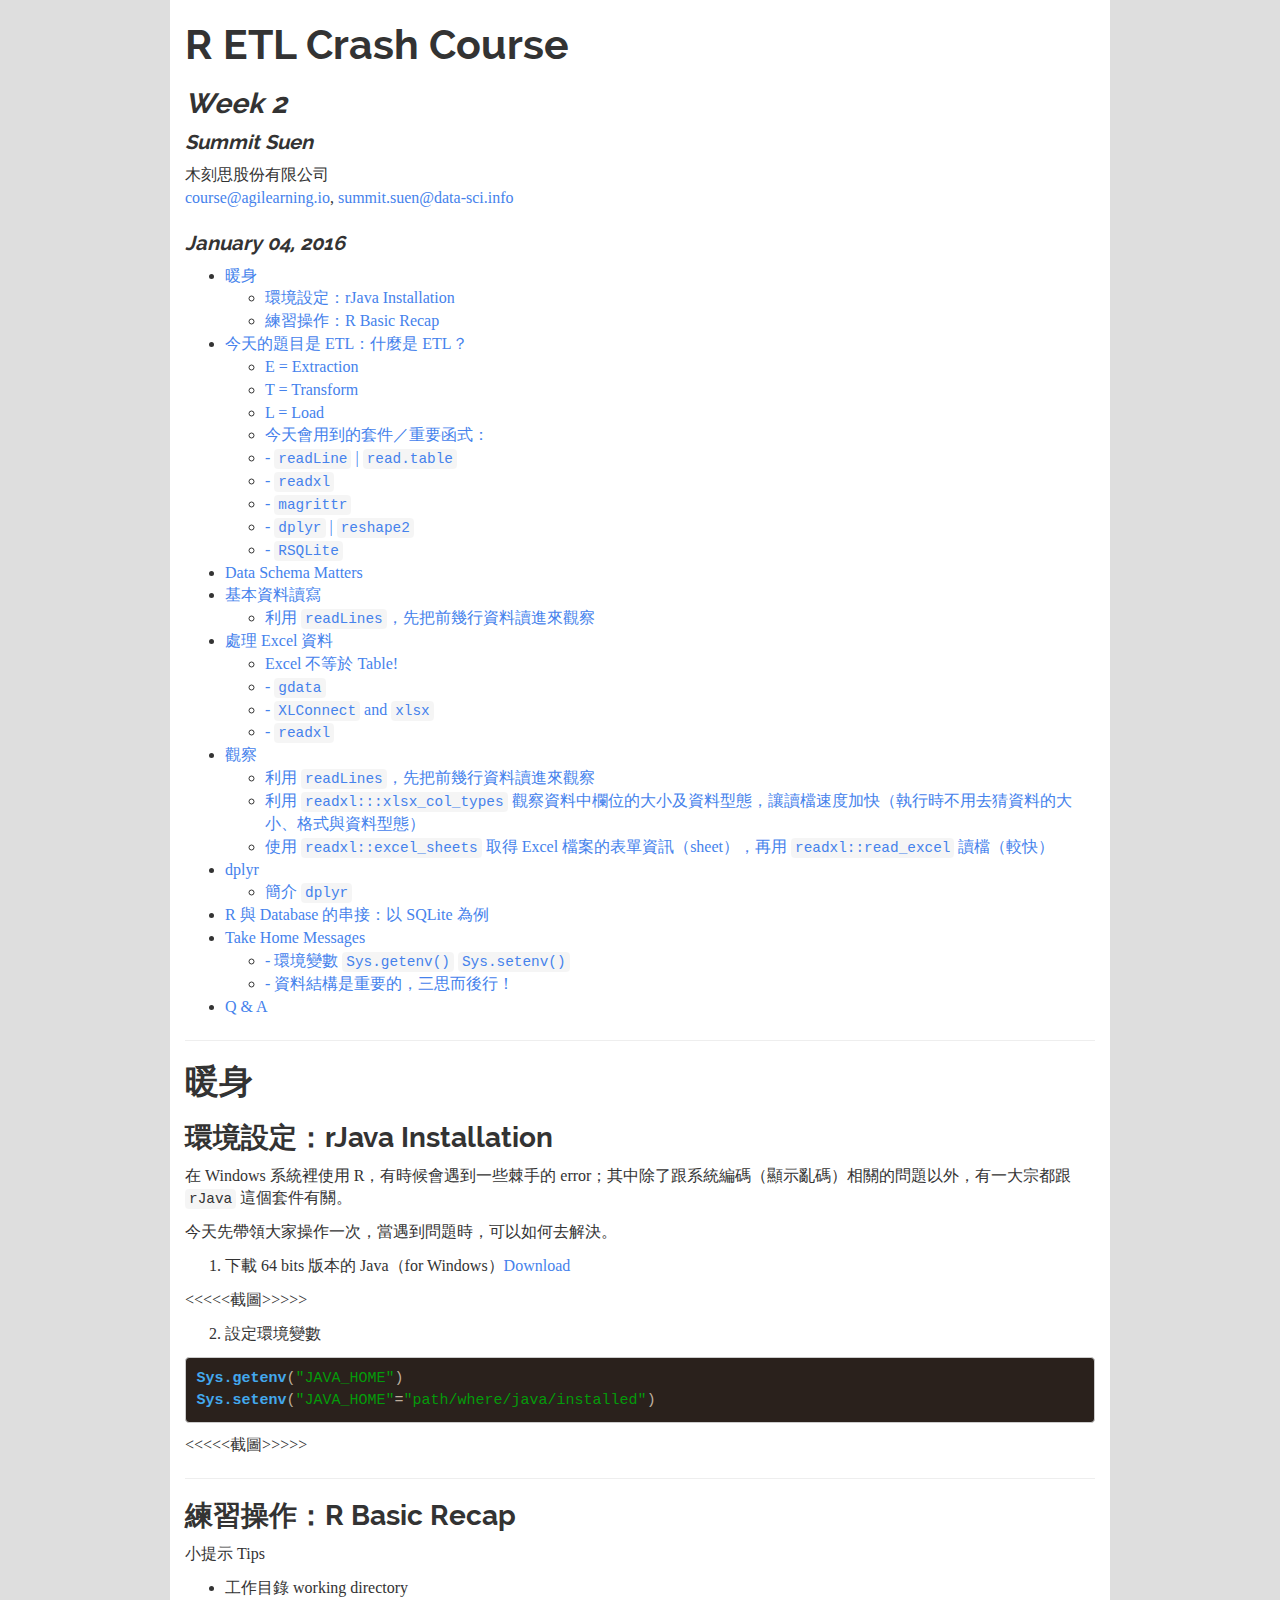
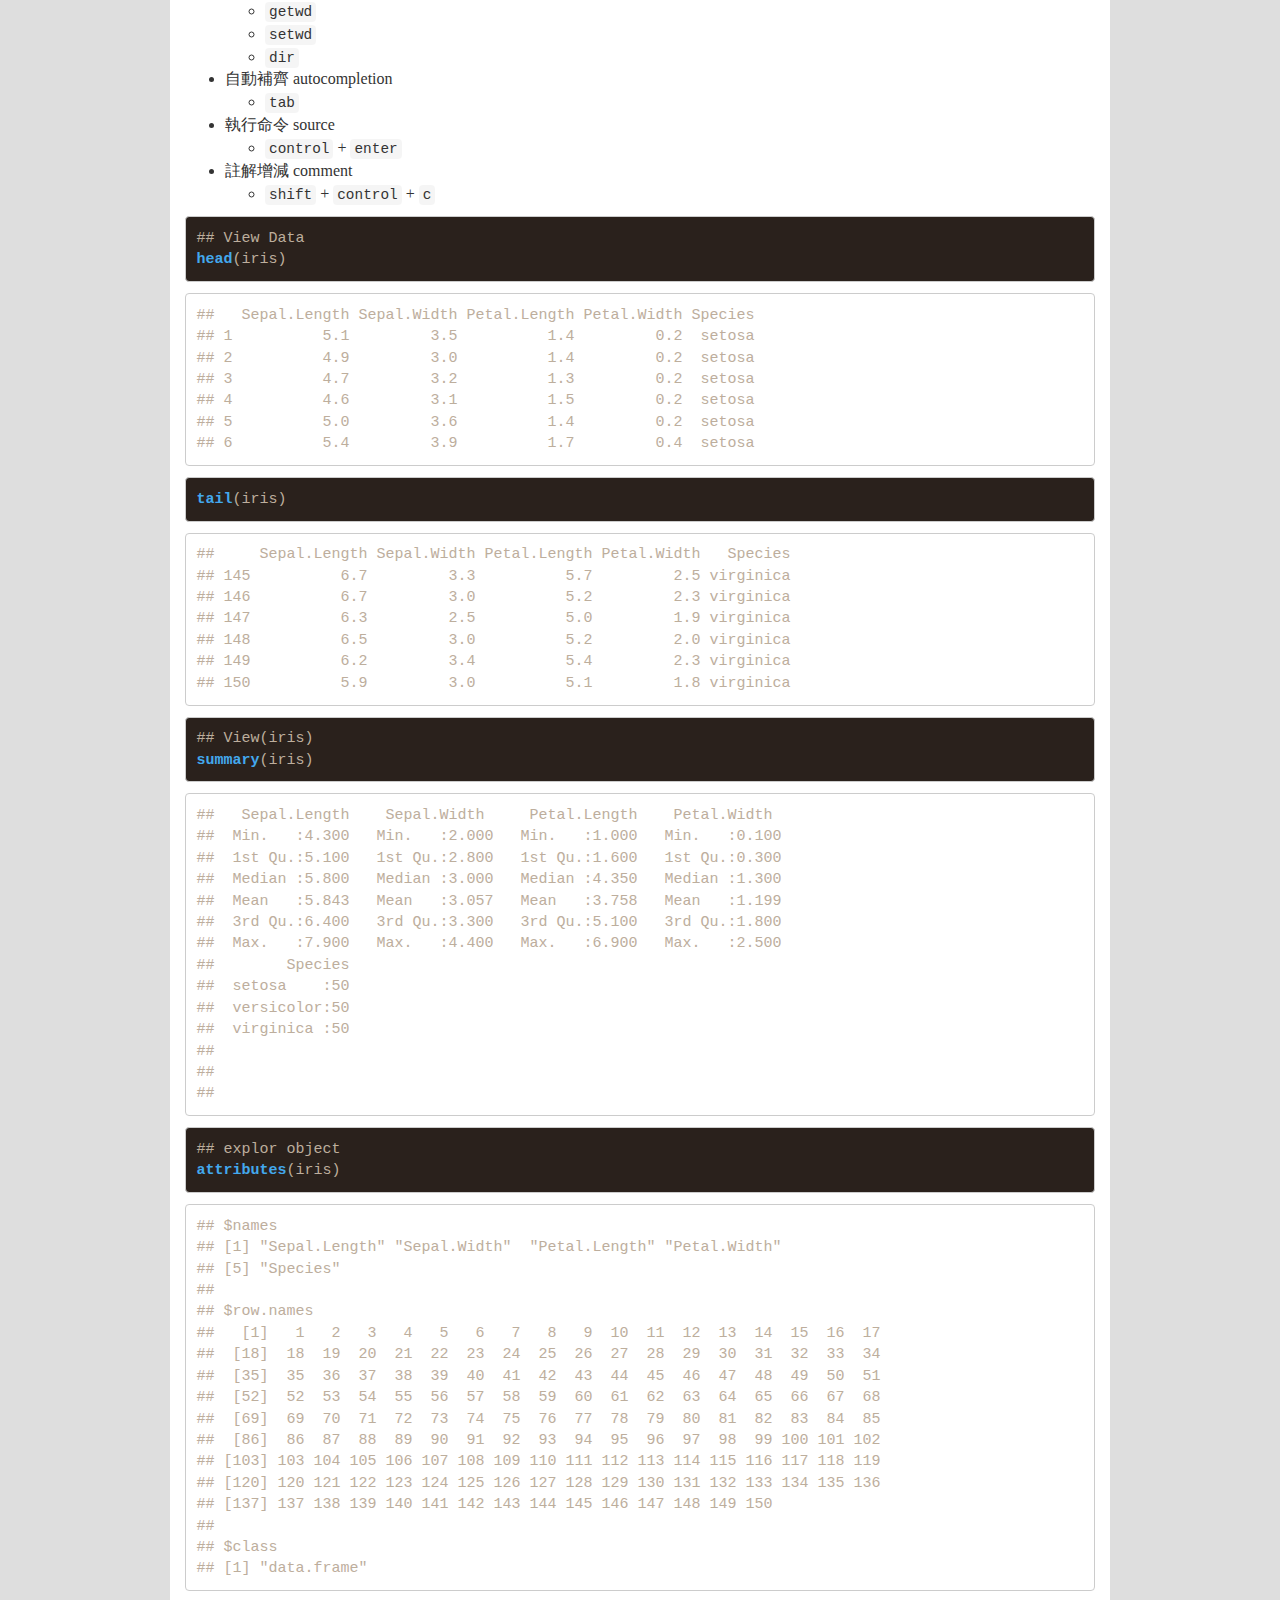
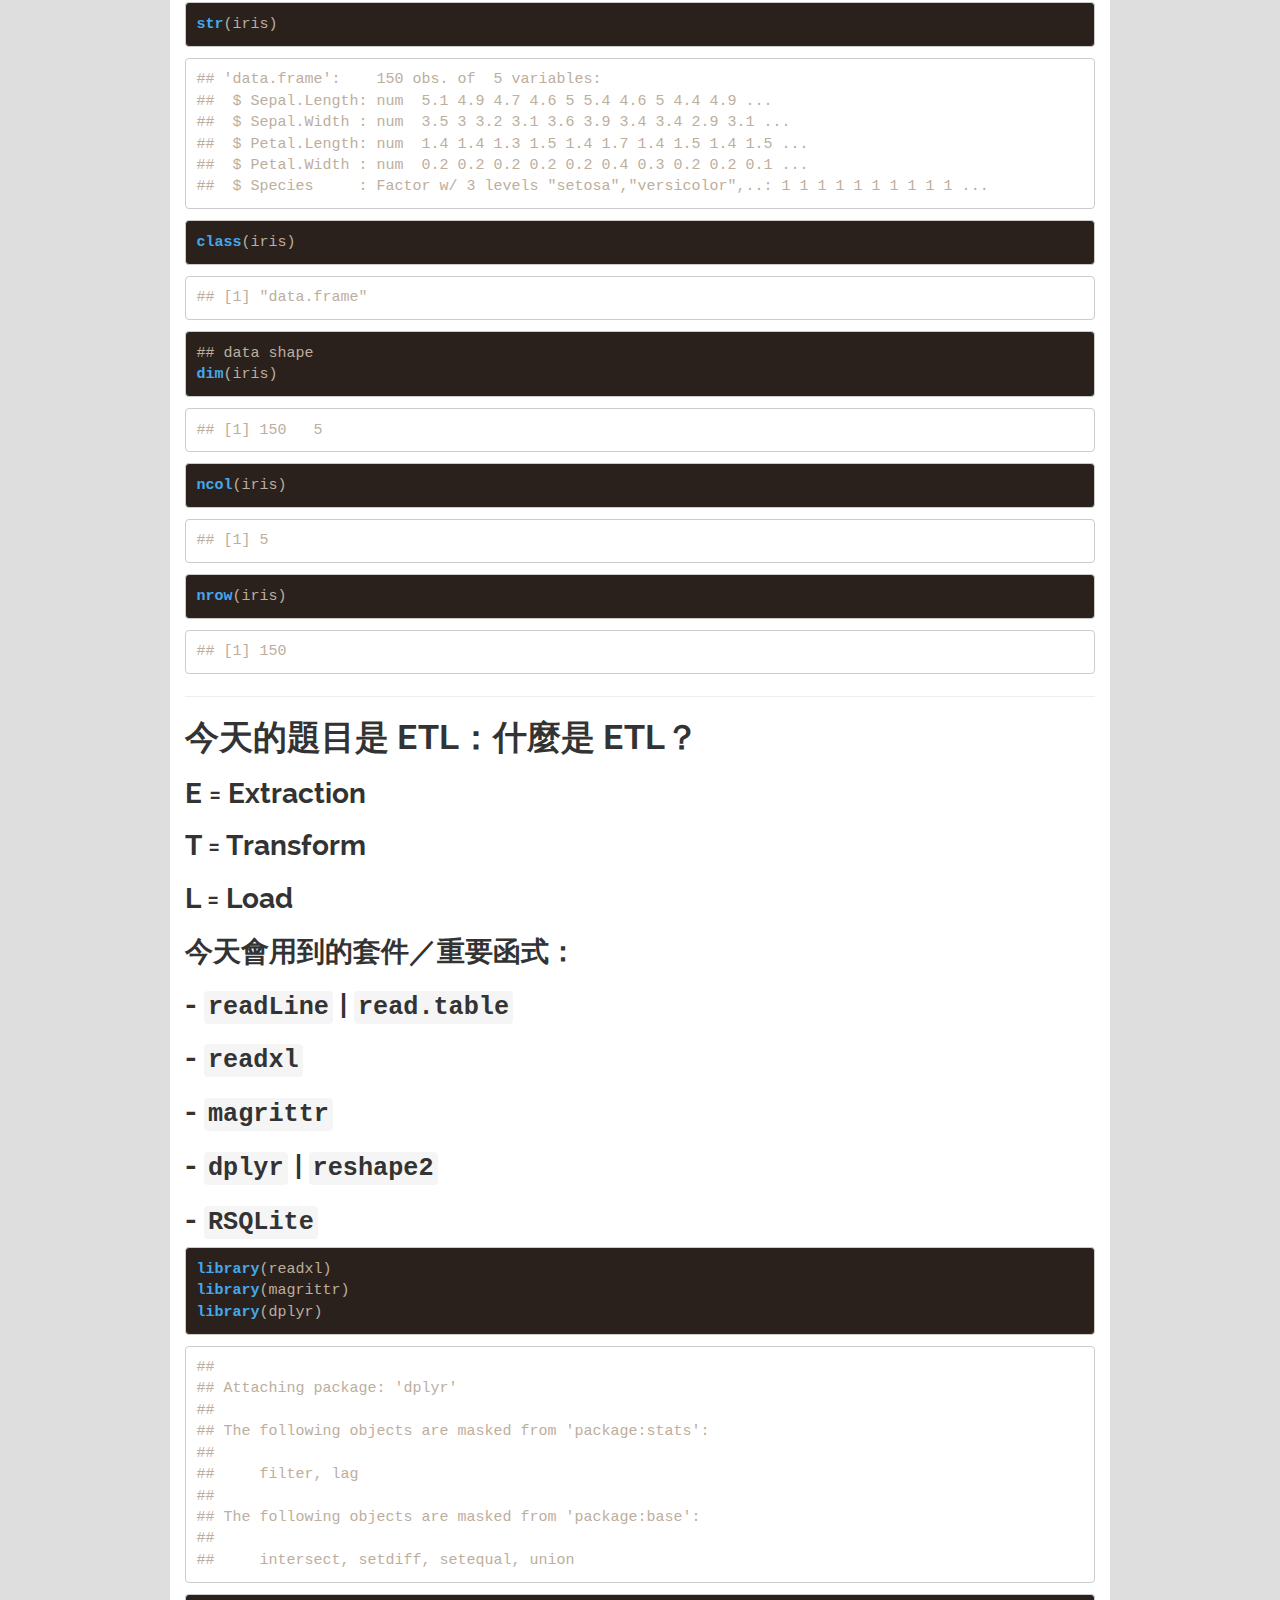
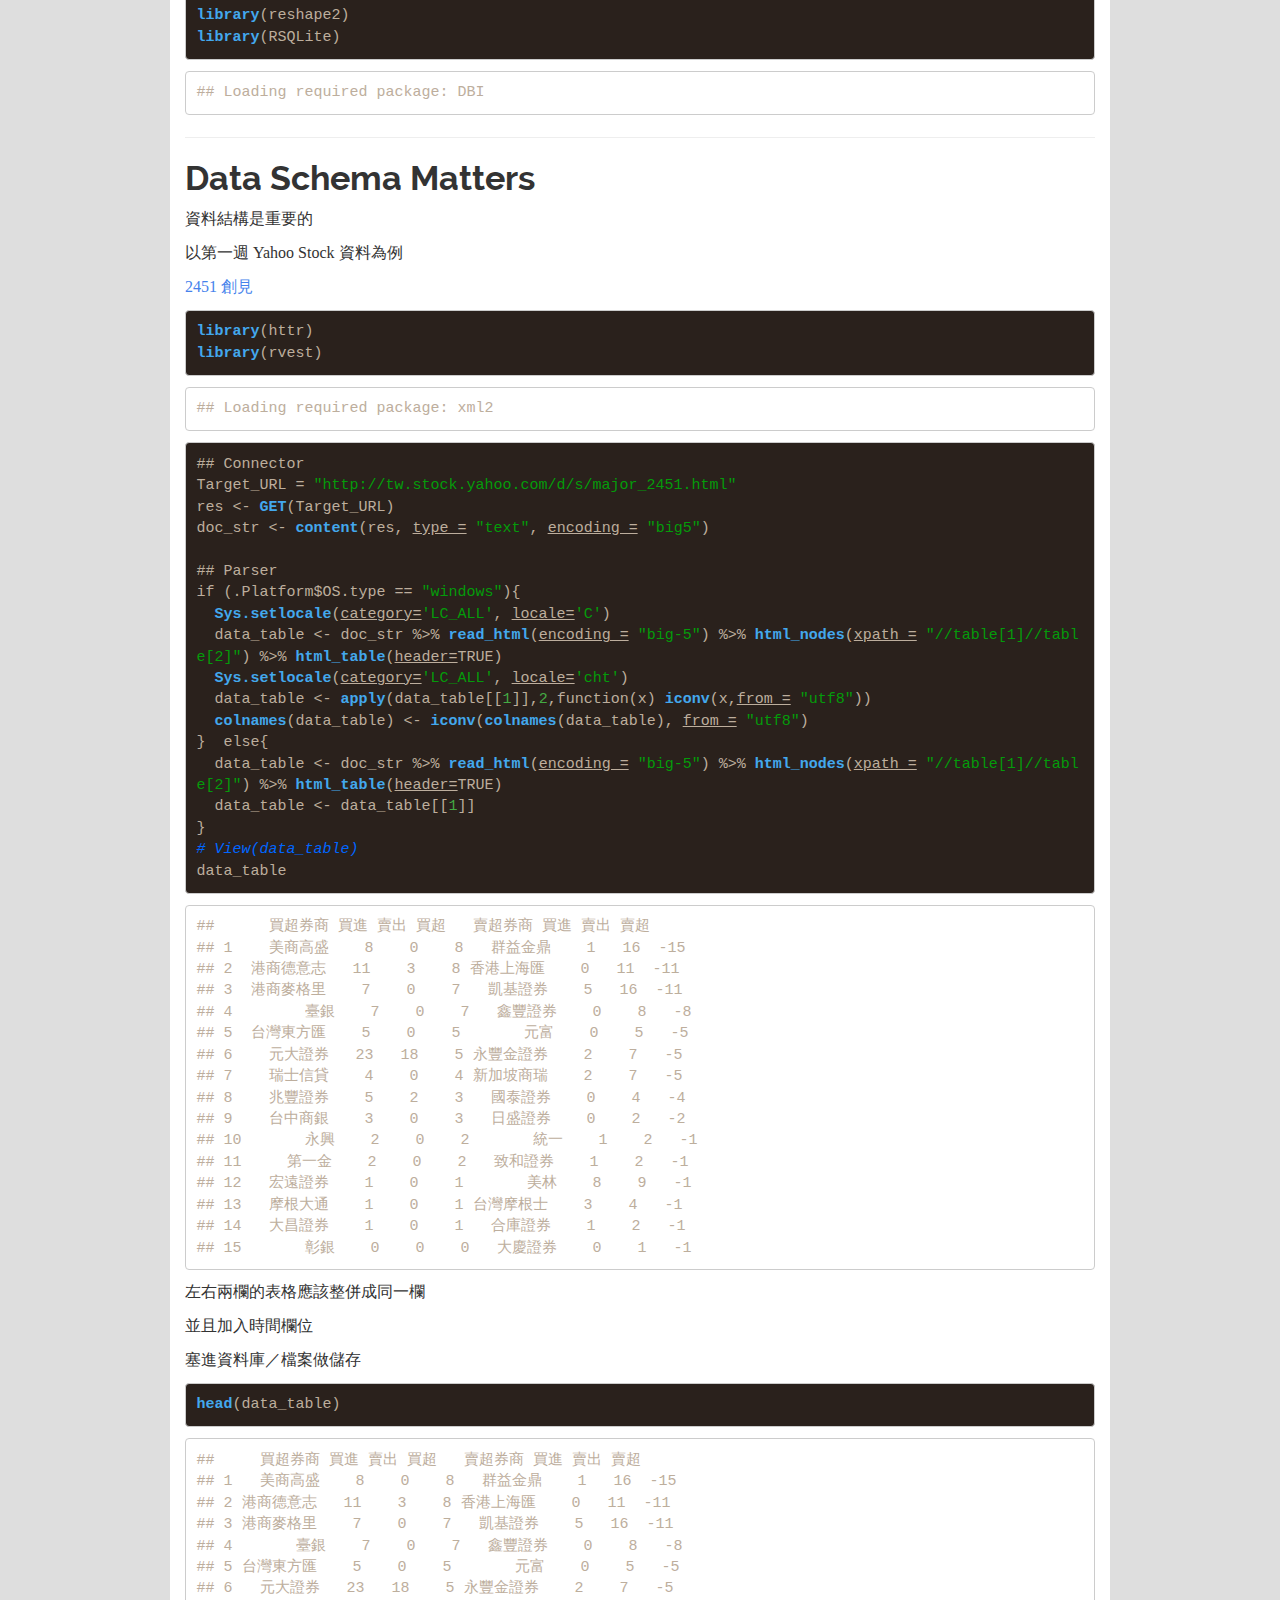
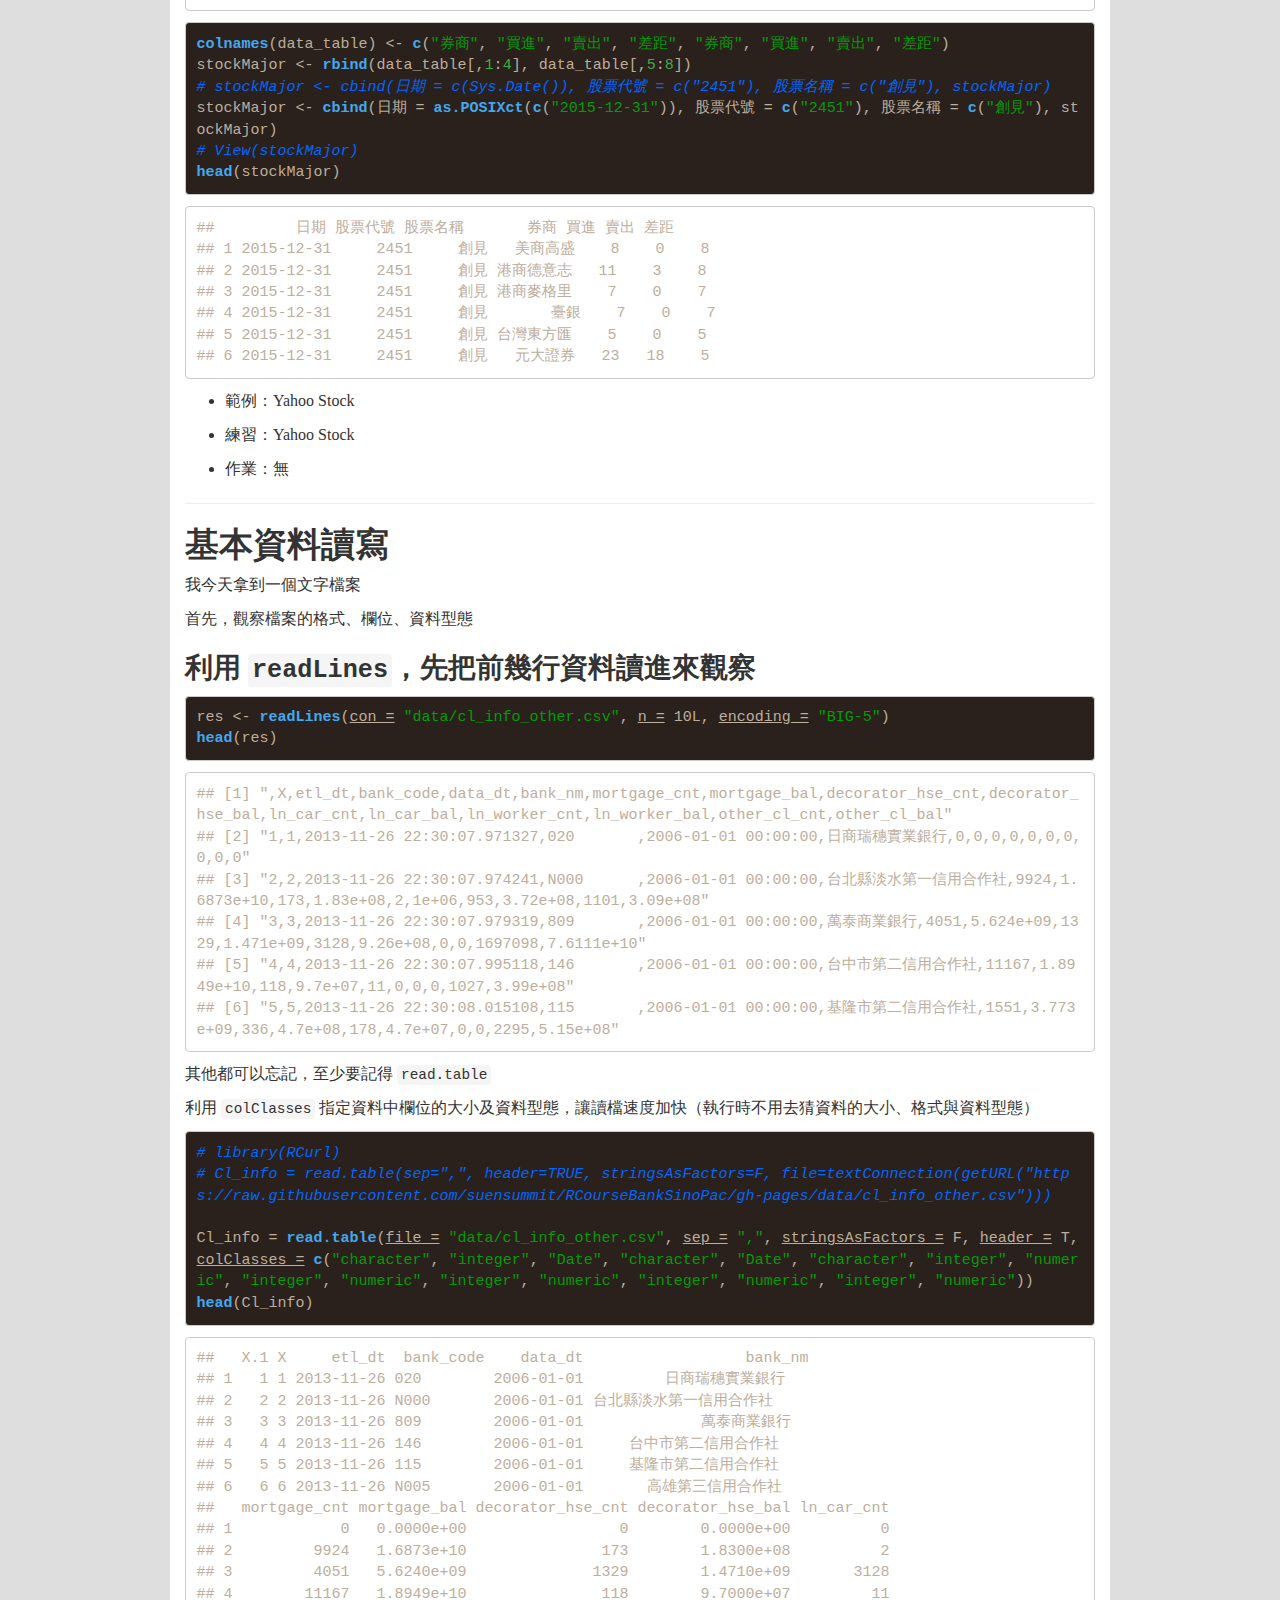
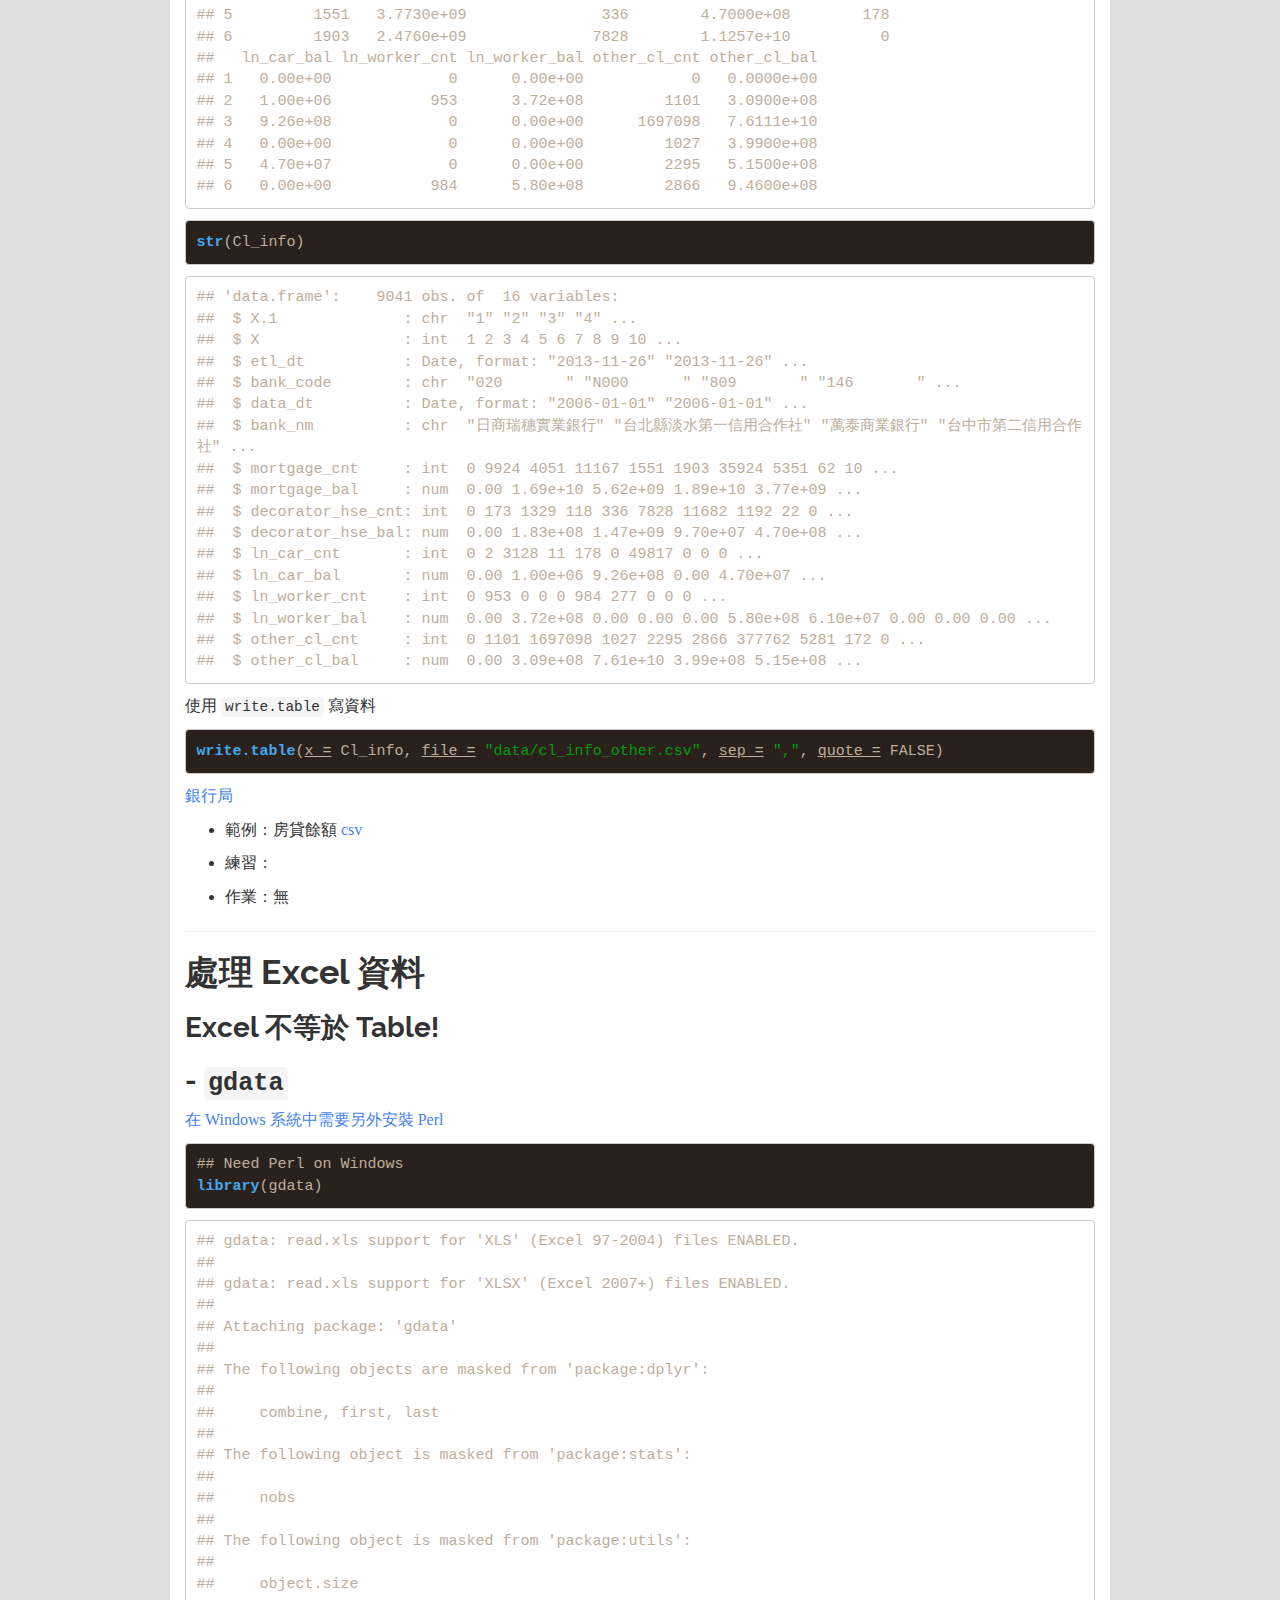
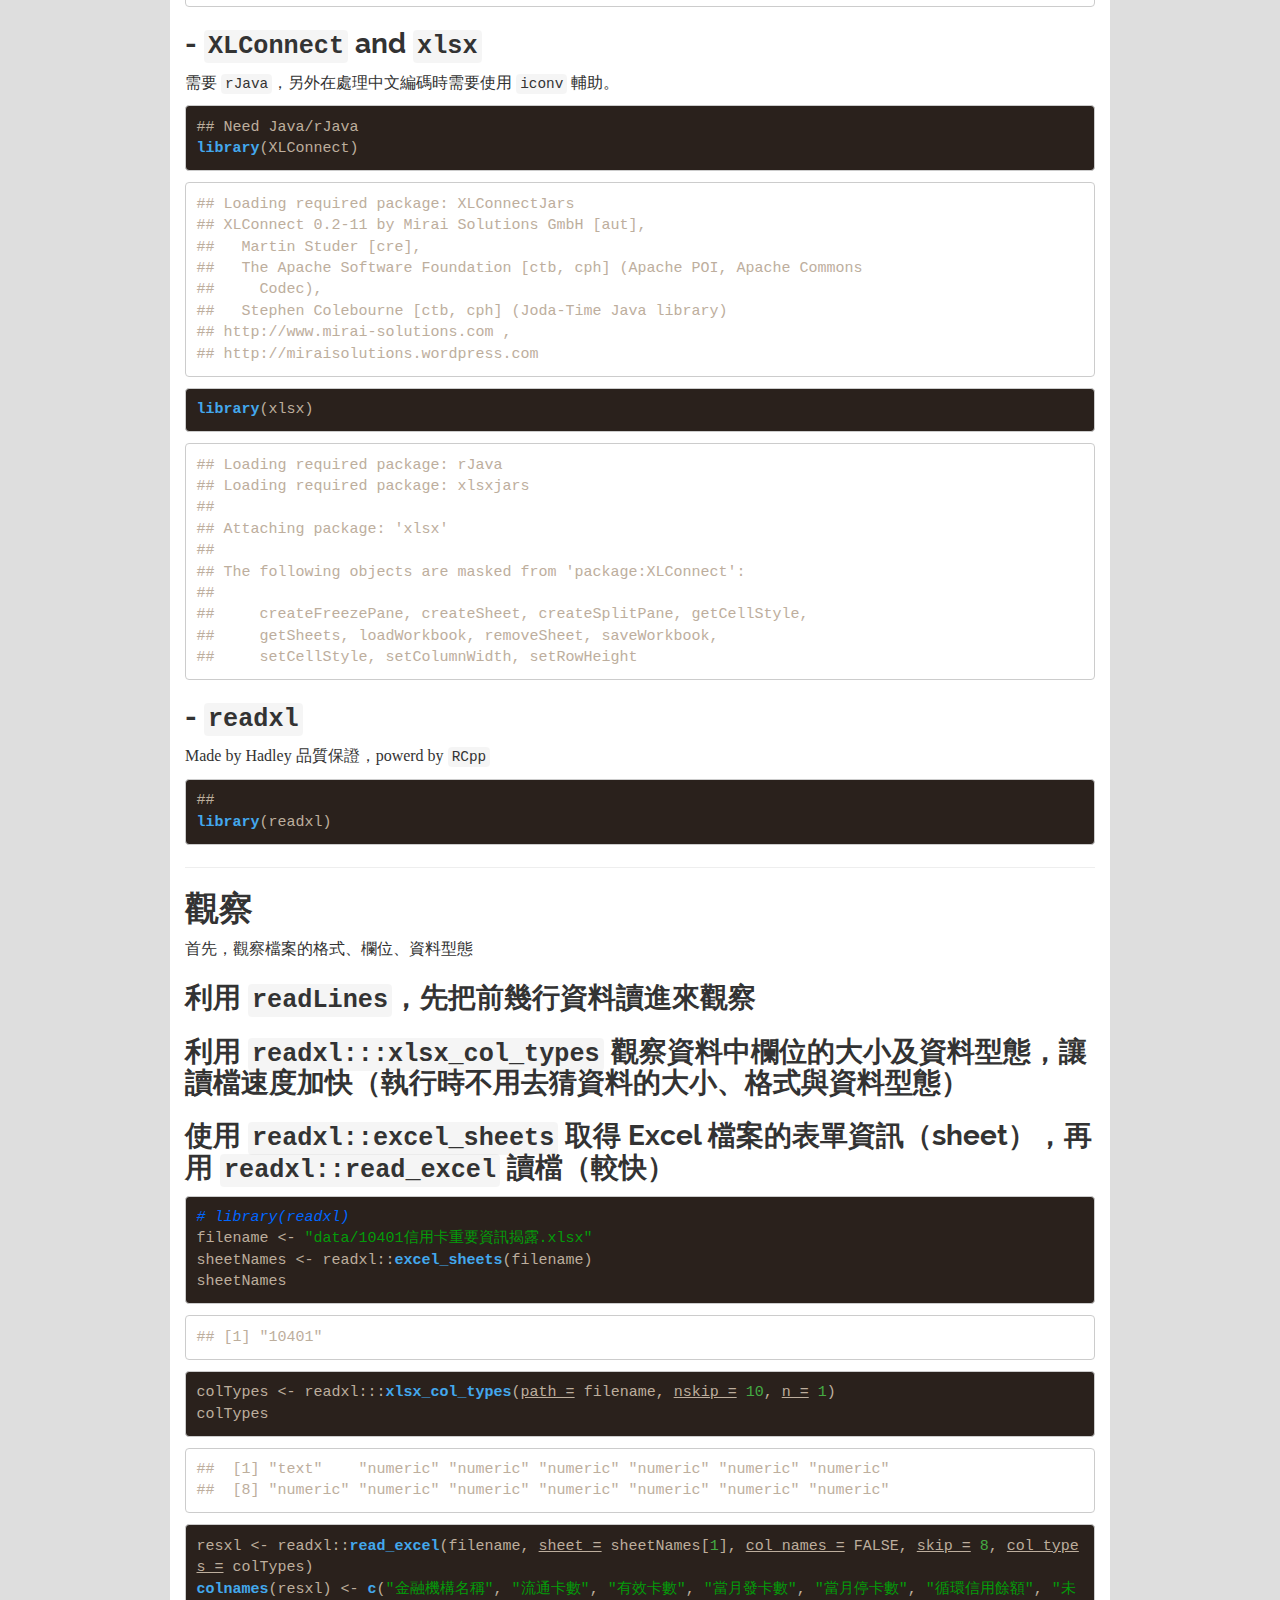
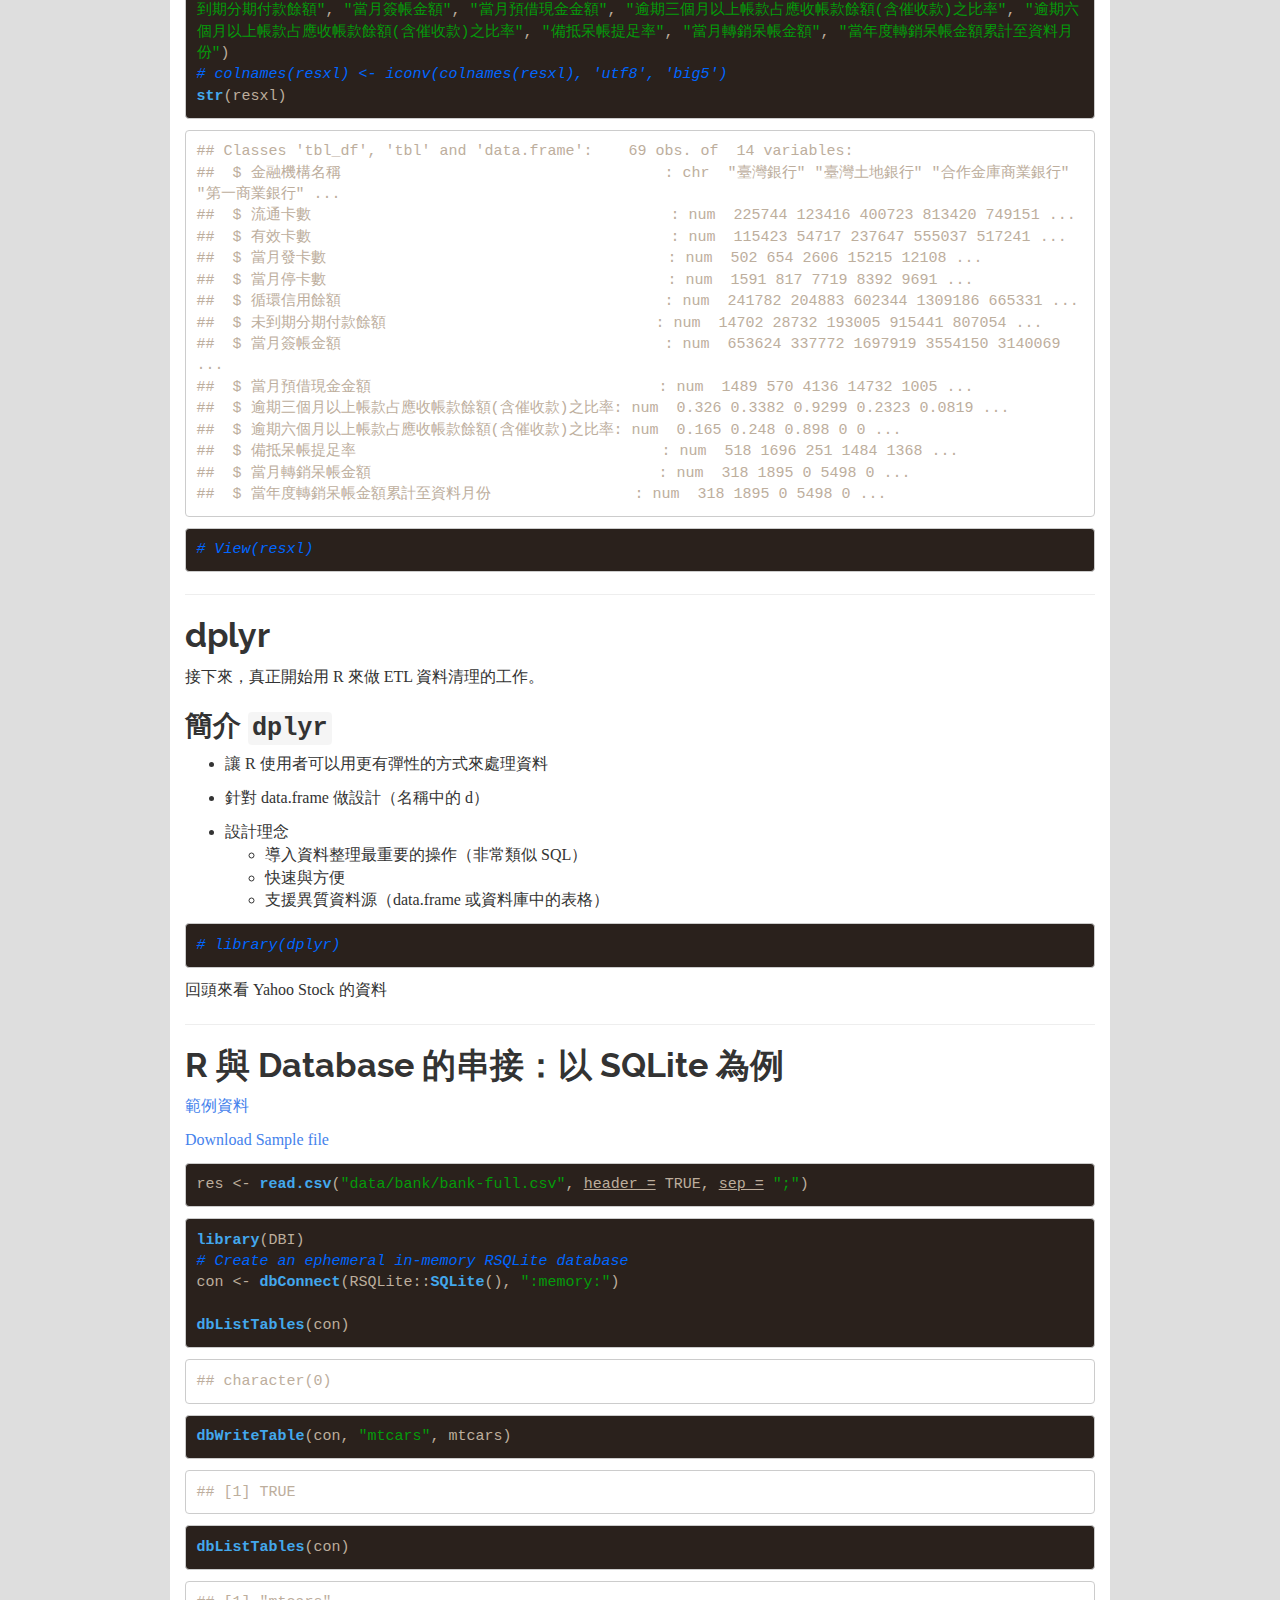
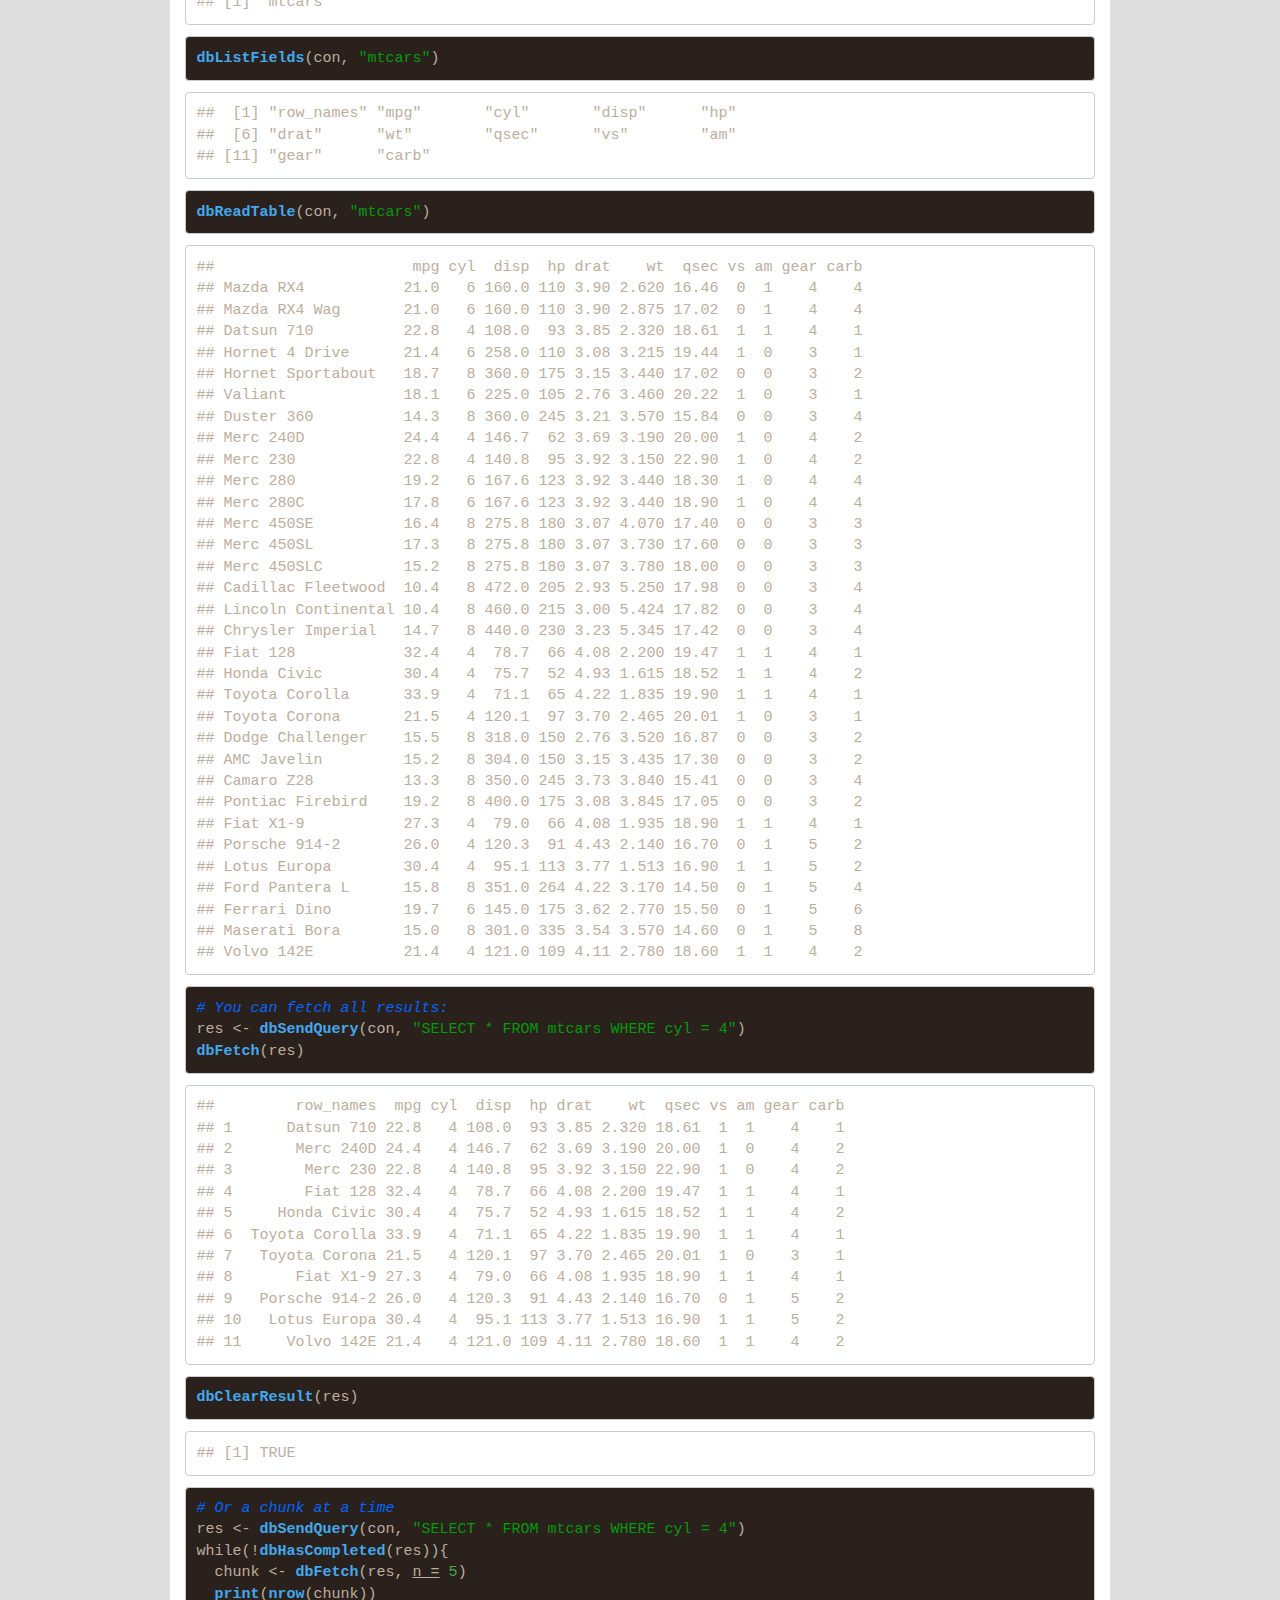
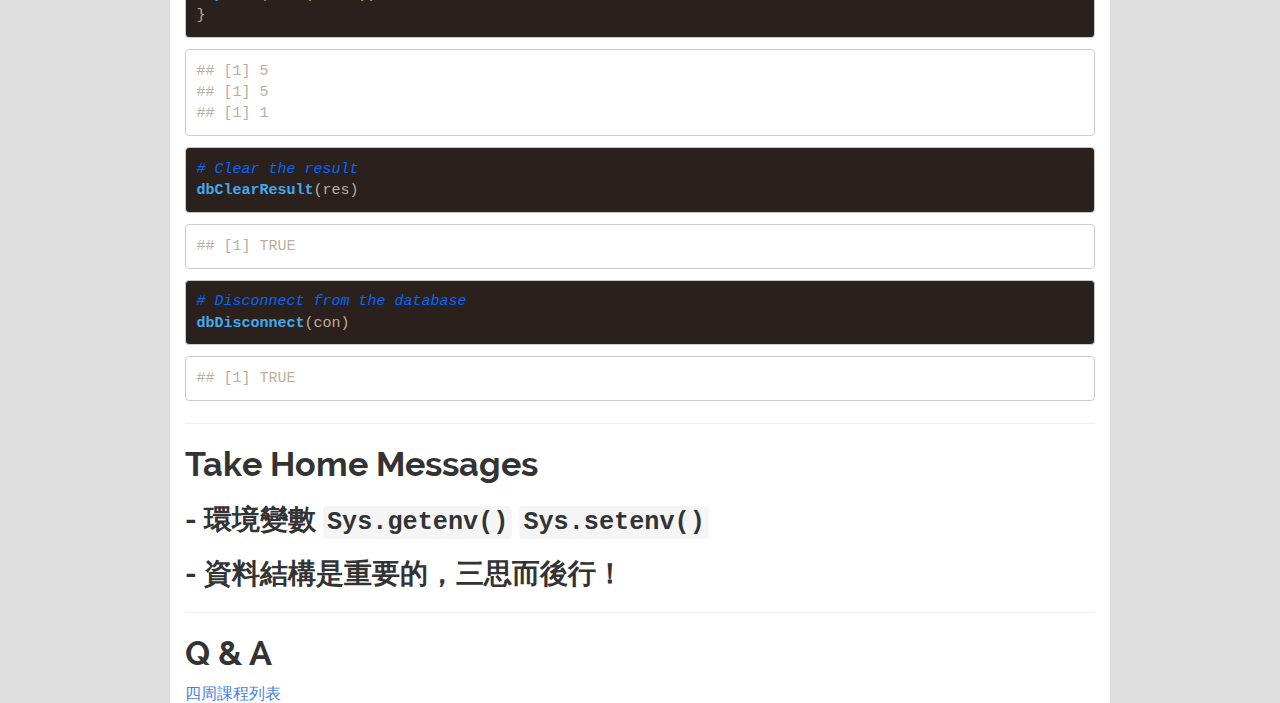
==== week2handouts.html @ 9054c1fc "add Yahoo Stock Example, close #6" ====
<!DOCTYPE html>

<html xmlns="http://www.w3.org/1999/xhtml">

<head>

<meta charset="utf-8">
<meta http-equiv="Content-Type" content="text/html; charset=utf-8" />
<meta name="generator" content="pandoc" />


<meta name="date" content="2016-01-04" />

<title>R ETL Crash Course</title>

<script src="data:application/x-javascript,%2F%2A%21%20jQuery%20v1%2E11%2E0%20%7C%20%28c%29%202005%2C%202014%20jQuery%20Foundation%2C%20Inc%2E%20%7C%20jquery%2Eorg%2Flicense%20%2A%2F%0A%21function%28a%2Cb%29%7B%22object%22%3D%3Dtypeof%20module%26%26%22object%22%3D%3Dtypeof%20module%2Eexports%3Fmodule%2Eexports%3Da%2Edocument%3Fb%28a%2C%210%29%3Afunction%28a%29%7Bif%28%21a%2Edocument%29throw%20new%20Error%28%22jQuery%20requires%20a%20window%20with%20a%20document%22%29%3Breturn%20b%28a%29%7D%3Ab%28a%29%7D%28%22undefined%22%21%3Dtypeof%20window%3Fwindow%3Athis%2Cfunction%28a%2Cb%29%7Bvar%20c%3D%5B%5D%2Cd%3Dc%2Eslice%2Ce%3Dc%2Econcat%2Cf%3Dc%2Epush%2Cg%3Dc%2EindexOf%2Ch%3D%7B%7D%2Ci%3Dh%2EtoString%2Cj%3Dh%2EhasOwnProperty%2Ck%3D%22%22%2Etrim%2Cl%3D%7B%7D%2Cm%3D%221%2E11%2E0%22%2Cn%3Dfunction%28a%2Cb%29%7Breturn%20new%20n%2Efn%2Einit%28a%2Cb%29%7D%2Co%3D%2F%5E%5B%5Cs%5CuFEFF%5CxA0%5D%2B%7C%5B%5Cs%5CuFEFF%5CxA0%5D%2B%24%2Fg%2Cp%3D%2F%5E%2Dms%2D%2F%2Cq%3D%2F%2D%28%5B%5Cda%2Dz%5D%29%2Fgi%2Cr%3Dfunction%28a%2Cb%29%7Breturn%20b%2EtoUpperCase%28%29%7D%3Bn%2Efn%3Dn%2Eprototype%3D%7Bjquery%3Am%2Cconstructor%3An%2Cselector%3A%22%22%2Clength%3A0%2CtoArray%3Afunction%28%29%7Breturn%20d%2Ecall%28this%29%7D%2Cget%3Afunction%28a%29%7Breturn%20null%21%3Da%3F0%3Ea%3Fthis%5Ba%2Bthis%2Elength%5D%3Athis%5Ba%5D%3Ad%2Ecall%28this%29%7D%2CpushStack%3Afunction%28a%29%7Bvar%20b%3Dn%2Emerge%28this%2Econstructor%28%29%2Ca%29%3Breturn%20b%2EprevObject%3Dthis%2Cb%2Econtext%3Dthis%2Econtext%2Cb%7D%2Ceach%3Afunction%28a%2Cb%29%7Breturn%20n%2Eeach%28this%2Ca%2Cb%29%7D%2Cmap%3Afunction%28a%29%7Breturn%20this%2EpushStack%28n%2Emap%28this%2Cfunction%28b%2Cc%29%7Breturn%20a%2Ecall%28b%2Cc%2Cb%29%7D%29%29%7D%2Cslice%3Afunction%28%29%7Breturn%20this%2EpushStack%28d%2Eapply%28this%2Carguments%29%29%7D%2Cfirst%3Afunction%28%29%7Breturn%20this%2Eeq%280%29%7D%2Clast%3Afunction%28%29%7Breturn%20this%2Eeq%28%2D1%29%7D%2Ceq%3Afunction%28a%29%7Bvar%20b%3Dthis%2Elength%2Cc%3D%2Ba%2B%280%3Ea%3Fb%3A0%29%3Breturn%20this%2EpushStack%28c%3E%3D0%26%26b%3Ec%3F%5Bthis%5Bc%5D%5D%3A%5B%5D%29%7D%2Cend%3Afunction%28%29%7Breturn%20this%2EprevObject%7C%7Cthis%2Econstructor%28null%29%7D%2Cpush%3Af%2Csort%3Ac%2Esort%2Csplice%3Ac%2Esplice%7D%2Cn%2Eextend%3Dn%2Efn%2Eextend%3Dfunction%28%29%7Bvar%20a%2Cb%2Cc%2Cd%2Ce%2Cf%2Cg%3Darguments%5B0%5D%7C%7C%7B%7D%2Ch%3D1%2Ci%3Darguments%2Elength%2Cj%3D%211%3Bfor%28%22boolean%22%3D%3Dtypeof%20g%26%26%28j%3Dg%2Cg%3Darguments%5Bh%5D%7C%7C%7B%7D%2Ch%2B%2B%29%2C%22object%22%3D%3Dtypeof%20g%7C%7Cn%2EisFunction%28g%29%7C%7C%28g%3D%7B%7D%29%2Ch%3D%3D%3Di%26%26%28g%3Dthis%2Ch%2D%2D%29%3Bi%3Eh%3Bh%2B%2B%29if%28null%21%3D%28e%3Darguments%5Bh%5D%29%29for%28d%20in%20e%29a%3Dg%5Bd%5D%2Cc%3De%5Bd%5D%2Cg%21%3D%3Dc%26%26%28j%26%26c%26%26%28n%2EisPlainObject%28c%29%7C%7C%28b%3Dn%2EisArray%28c%29%29%29%3F%28b%3F%28b%3D%211%2Cf%3Da%26%26n%2EisArray%28a%29%3Fa%3A%5B%5D%29%3Af%3Da%26%26n%2EisPlainObject%28a%29%3Fa%3A%7B%7D%2Cg%5Bd%5D%3Dn%2Eextend%28j%2Cf%2Cc%29%29%3Avoid%200%21%3D%3Dc%26%26%28g%5Bd%5D%3Dc%29%29%3Breturn%20g%7D%2Cn%2Eextend%28%7Bexpando%3A%22jQuery%22%2B%28m%2BMath%2Erandom%28%29%29%2Ereplace%28%2F%5CD%2Fg%2C%22%22%29%2CisReady%3A%210%2Cerror%3Afunction%28a%29%7Bthrow%20new%20Error%28a%29%7D%2Cnoop%3Afunction%28%29%7B%7D%2CisFunction%3Afunction%28a%29%7Breturn%22function%22%3D%3D%3Dn%2Etype%28a%29%7D%2CisArray%3AArray%2EisArray%7C%7Cfunction%28a%29%7Breturn%22array%22%3D%3D%3Dn%2Etype%28a%29%7D%2CisWindow%3Afunction%28a%29%7Breturn%20null%21%3Da%26%26a%3D%3Da%2Ewindow%7D%2CisNumeric%3Afunction%28a%29%7Breturn%20a%2DparseFloat%28a%29%3E%3D0%7D%2CisEmptyObject%3Afunction%28a%29%7Bvar%20b%3Bfor%28b%20in%20a%29return%211%3Breturn%210%7D%2CisPlainObject%3Afunction%28a%29%7Bvar%20b%3Bif%28%21a%7C%7C%22object%22%21%3D%3Dn%2Etype%28a%29%7C%7Ca%2EnodeType%7C%7Cn%2EisWindow%28a%29%29return%211%3Btry%7Bif%28a%2Econstructor%26%26%21j%2Ecall%28a%2C%22constructor%22%29%26%26%21j%2Ecall%28a%2Econstructor%2Eprototype%2C%22isPrototypeOf%22%29%29return%211%7Dcatch%28c%29%7Breturn%211%7Dif%28l%2EownLast%29for%28b%20in%20a%29return%20j%2Ecall%28a%2Cb%29%3Bfor%28b%20in%20a%29%3Breturn%20void%200%3D%3D%3Db%7C%7Cj%2Ecall%28a%2Cb%29%7D%2Ctype%3Afunction%28a%29%7Breturn%20null%3D%3Da%3Fa%2B%22%22%3A%22object%22%3D%3Dtypeof%20a%7C%7C%22function%22%3D%3Dtypeof%20a%3Fh%5Bi%2Ecall%28a%29%5D%7C%7C%22object%22%3Atypeof%20a%7D%2CglobalEval%3Afunction%28b%29%7Bb%26%26n%2Etrim%28b%29%26%26%28a%2EexecScript%7C%7Cfunction%28b%29%7Ba%2Eeval%2Ecall%28a%2Cb%29%7D%29%28b%29%7D%2CcamelCase%3Afunction%28a%29%7Breturn%20a%2Ereplace%28p%2C%22ms%2D%22%29%2Ereplace%28q%2Cr%29%7D%2CnodeName%3Afunction%28a%2Cb%29%7Breturn%20a%2EnodeName%26%26a%2EnodeName%2EtoLowerCase%28%29%3D%3D%3Db%2EtoLowerCase%28%29%7D%2Ceach%3Afunction%28a%2Cb%2Cc%29%7Bvar%20d%2Ce%3D0%2Cf%3Da%2Elength%2Cg%3Ds%28a%29%3Bif%28c%29%7Bif%28g%29%7Bfor%28%3Bf%3Ee%3Be%2B%2B%29if%28d%3Db%2Eapply%28a%5Be%5D%2Cc%29%2Cd%3D%3D%3D%211%29break%7Delse%20for%28e%20in%20a%29if%28d%3Db%2Eapply%28a%5Be%5D%2Cc%29%2Cd%3D%3D%3D%211%29break%7Delse%20if%28g%29%7Bfor%28%3Bf%3Ee%3Be%2B%2B%29if%28d%3Db%2Ecall%28a%5Be%5D%2Ce%2Ca%5Be%5D%29%2Cd%3D%3D%3D%211%29break%7Delse%20for%28e%20in%20a%29if%28d%3Db%2Ecall%28a%5Be%5D%2Ce%2Ca%5Be%5D%29%2Cd%3D%3D%3D%211%29break%3Breturn%20a%7D%2Ctrim%3Ak%26%26%21k%2Ecall%28%22%5Cufeff%5Cxa0%22%29%3Ffunction%28a%29%7Breturn%20null%3D%3Da%3F%22%22%3Ak%2Ecall%28a%29%7D%3Afunction%28a%29%7Breturn%20null%3D%3Da%3F%22%22%3A%28a%2B%22%22%29%2Ereplace%28o%2C%22%22%29%7D%2CmakeArray%3Afunction%28a%2Cb%29%7Bvar%20c%3Db%7C%7C%5B%5D%3Breturn%20null%21%3Da%26%26%28s%28Object%28a%29%29%3Fn%2Emerge%28c%2C%22string%22%3D%3Dtypeof%20a%3F%5Ba%5D%3Aa%29%3Af%2Ecall%28c%2Ca%29%29%2Cc%7D%2CinArray%3Afunction%28a%2Cb%2Cc%29%7Bvar%20d%3Bif%28b%29%7Bif%28g%29return%20g%2Ecall%28b%2Ca%2Cc%29%3Bfor%28d%3Db%2Elength%2Cc%3Dc%3F0%3Ec%3FMath%2Emax%280%2Cd%2Bc%29%3Ac%3A0%3Bd%3Ec%3Bc%2B%2B%29if%28c%20in%20b%26%26b%5Bc%5D%3D%3D%3Da%29return%20c%7Dreturn%2D1%7D%2Cmerge%3Afunction%28a%2Cb%29%7Bvar%20c%3D%2Bb%2Elength%2Cd%3D0%2Ce%3Da%2Elength%3Bwhile%28c%3Ed%29a%5Be%2B%2B%5D%3Db%5Bd%2B%2B%5D%3Bif%28c%21%3D%3Dc%29while%28void%200%21%3D%3Db%5Bd%5D%29a%5Be%2B%2B%5D%3Db%5Bd%2B%2B%5D%3Breturn%20a%2Elength%3De%2Ca%7D%2Cgrep%3Afunction%28a%2Cb%2Cc%29%7Bfor%28var%20d%2Ce%3D%5B%5D%2Cf%3D0%2Cg%3Da%2Elength%2Ch%3D%21c%3Bg%3Ef%3Bf%2B%2B%29d%3D%21b%28a%5Bf%5D%2Cf%29%2Cd%21%3D%3Dh%26%26e%2Epush%28a%5Bf%5D%29%3Breturn%20e%7D%2Cmap%3Afunction%28a%2Cb%2Cc%29%7Bvar%20d%2Cf%3D0%2Cg%3Da%2Elength%2Ch%3Ds%28a%29%2Ci%3D%5B%5D%3Bif%28h%29for%28%3Bg%3Ef%3Bf%2B%2B%29d%3Db%28a%5Bf%5D%2Cf%2Cc%29%2Cnull%21%3Dd%26%26i%2Epush%28d%29%3Belse%20for%28f%20in%20a%29d%3Db%28a%5Bf%5D%2Cf%2Cc%29%2Cnull%21%3Dd%26%26i%2Epush%28d%29%3Breturn%20e%2Eapply%28%5B%5D%2Ci%29%7D%2Cguid%3A1%2Cproxy%3Afunction%28a%2Cb%29%7Bvar%20c%2Ce%2Cf%3Breturn%22string%22%3D%3Dtypeof%20b%26%26%28f%3Da%5Bb%5D%2Cb%3Da%2Ca%3Df%29%2Cn%2EisFunction%28a%29%3F%28c%3Dd%2Ecall%28arguments%2C2%29%2Ce%3Dfunction%28%29%7Breturn%20a%2Eapply%28b%7C%7Cthis%2Cc%2Econcat%28d%2Ecall%28arguments%29%29%29%7D%2Ce%2Eguid%3Da%2Eguid%3Da%2Eguid%7C%7Cn%2Eguid%2B%2B%2Ce%29%3Avoid%200%7D%2Cnow%3Afunction%28%29%7Breturn%2Bnew%20Date%7D%2Csupport%3Al%7D%29%2Cn%2Eeach%28%22Boolean%20Number%20String%20Function%20Array%20Date%20RegExp%20Object%20Error%22%2Esplit%28%22%20%22%29%2Cfunction%28a%2Cb%29%7Bh%5B%22%5Bobject%20%22%2Bb%2B%22%5D%22%5D%3Db%2EtoLowerCase%28%29%7D%29%3Bfunction%20s%28a%29%7Bvar%20b%3Da%2Elength%2Cc%3Dn%2Etype%28a%29%3Breturn%22function%22%3D%3D%3Dc%7C%7Cn%2EisWindow%28a%29%3F%211%3A1%3D%3D%3Da%2EnodeType%26%26b%3F%210%3A%22array%22%3D%3D%3Dc%7C%7C0%3D%3D%3Db%7C%7C%22number%22%3D%3Dtypeof%20b%26%26b%3E0%26%26b%2D1%20in%20a%7Dvar%20t%3Dfunction%28a%29%7Bvar%20b%2Cc%2Cd%2Ce%2Cf%2Cg%2Ch%2Ci%2Cj%2Ck%2Cl%2Cm%2Cn%2Co%2Cp%2Cq%2Cr%2Cs%3D%22sizzle%22%2B%2Dnew%20Date%2Ct%3Da%2Edocument%2Cu%3D0%2Cv%3D0%2Cw%3Deb%28%29%2Cx%3Deb%28%29%2Cy%3Deb%28%29%2Cz%3Dfunction%28a%2Cb%29%7Breturn%20a%3D%3D%3Db%26%26%28j%3D%210%29%2C0%7D%2CA%3D%22undefined%22%2CB%3D1%3C%3C31%2CC%3D%7B%7D%2EhasOwnProperty%2CD%3D%5B%5D%2CE%3DD%2Epop%2CF%3DD%2Epush%2CG%3DD%2Epush%2CH%3DD%2Eslice%2CI%3DD%2EindexOf%7C%7Cfunction%28a%29%7Bfor%28var%20b%3D0%2Cc%3Dthis%2Elength%3Bc%3Eb%3Bb%2B%2B%29if%28this%5Bb%5D%3D%3D%3Da%29return%20b%3Breturn%2D1%7D%2CJ%3D%22checked%7Cselected%7Casync%7Cautofocus%7Cautoplay%7Ccontrols%7Cdefer%7Cdisabled%7Chidden%7Cismap%7Cloop%7Cmultiple%7Copen%7Creadonly%7Crequired%7Cscoped%22%2CK%3D%22%5B%5C%5Cx20%5C%5Ct%5C%5Cr%5C%5Cn%5C%5Cf%5D%22%2CL%3D%22%28%3F%3A%5C%5C%5C%5C%2E%7C%5B%5C%5Cw%2D%5D%7C%5B%5E%5C%5Cx00%2D%5C%5Cxa0%5D%29%2B%22%2CM%3DL%2Ereplace%28%22w%22%2C%22w%23%22%29%2CN%3D%22%5C%5C%5B%22%2BK%2B%22%2A%28%22%2BL%2B%22%29%22%2BK%2B%22%2A%28%3F%3A%28%5B%2A%5E%24%7C%21%7E%5D%3F%3D%29%22%2BK%2B%22%2A%28%3F%3A%28%5B%27%5C%22%5D%29%28%28%3F%3A%5C%5C%5C%5C%2E%7C%5B%5E%5C%5C%5C%5C%5D%29%2A%3F%29%5C%5C3%7C%28%22%2BM%2B%22%29%7C%29%7C%29%22%2BK%2B%22%2A%5C%5C%5D%22%2CO%3D%22%3A%28%22%2BL%2B%22%29%28%3F%3A%5C%5C%28%28%28%5B%27%5C%22%5D%29%28%28%3F%3A%5C%5C%5C%5C%2E%7C%5B%5E%5C%5C%5C%5C%5D%29%2A%3F%29%5C%5C3%7C%28%28%3F%3A%5C%5C%5C%5C%2E%7C%5B%5E%5C%5C%5C%5C%28%29%5B%5C%5C%5D%5D%7C%22%2BN%2Ereplace%283%2C8%29%2B%22%29%2A%29%7C%2E%2A%29%5C%5C%29%7C%29%22%2CP%3Dnew%20RegExp%28%22%5E%22%2BK%2B%22%2B%7C%28%28%3F%3A%5E%7C%5B%5E%5C%5C%5C%5C%5D%29%28%3F%3A%5C%5C%5C%5C%2E%29%2A%29%22%2BK%2B%22%2B%24%22%2C%22g%22%29%2CQ%3Dnew%20RegExp%28%22%5E%22%2BK%2B%22%2A%2C%22%2BK%2B%22%2A%22%29%2CR%3Dnew%20RegExp%28%22%5E%22%2BK%2B%22%2A%28%5B%3E%2B%7E%5D%7C%22%2BK%2B%22%29%22%2BK%2B%22%2A%22%29%2CS%3Dnew%20RegExp%28%22%3D%22%2BK%2B%22%2A%28%5B%5E%5C%5C%5D%27%5C%22%5D%2A%3F%29%22%2BK%2B%22%2A%5C%5C%5D%22%2C%22g%22%29%2CT%3Dnew%20RegExp%28O%29%2CU%3Dnew%20RegExp%28%22%5E%22%2BM%2B%22%24%22%29%2CV%3D%7BID%3Anew%20RegExp%28%22%5E%23%28%22%2BL%2B%22%29%22%29%2CCLASS%3Anew%20RegExp%28%22%5E%5C%5C%2E%28%22%2BL%2B%22%29%22%29%2CTAG%3Anew%20RegExp%28%22%5E%28%22%2BL%2Ereplace%28%22w%22%2C%22w%2A%22%29%2B%22%29%22%29%2CATTR%3Anew%20RegExp%28%22%5E%22%2BN%29%2CPSEUDO%3Anew%20RegExp%28%22%5E%22%2BO%29%2CCHILD%3Anew%20RegExp%28%22%5E%3A%28only%7Cfirst%7Clast%7Cnth%7Cnth%2Dlast%29%2D%28child%7Cof%2Dtype%29%28%3F%3A%5C%5C%28%22%2BK%2B%22%2A%28even%7Codd%7C%28%28%5B%2B%2D%5D%7C%29%28%5C%5Cd%2A%29n%7C%29%22%2BK%2B%22%2A%28%3F%3A%28%5B%2B%2D%5D%7C%29%22%2BK%2B%22%2A%28%5C%5Cd%2B%29%7C%29%29%22%2BK%2B%22%2A%5C%5C%29%7C%29%22%2C%22i%22%29%2Cbool%3Anew%20RegExp%28%22%5E%28%3F%3A%22%2BJ%2B%22%29%24%22%2C%22i%22%29%2CneedsContext%3Anew%20RegExp%28%22%5E%22%2BK%2B%22%2A%5B%3E%2B%7E%5D%7C%3A%28even%7Codd%7Ceq%7Cgt%7Clt%7Cnth%7Cfirst%7Clast%29%28%3F%3A%5C%5C%28%22%2BK%2B%22%2A%28%28%3F%3A%2D%5C%5Cd%29%3F%5C%5Cd%2A%29%22%2BK%2B%22%2A%5C%5C%29%7C%29%28%3F%3D%5B%5E%2D%5D%7C%24%29%22%2C%22i%22%29%7D%2CW%3D%2F%5E%28%3F%3Ainput%7Cselect%7Ctextarea%7Cbutton%29%24%2Fi%2CX%3D%2F%5Eh%5Cd%24%2Fi%2CY%3D%2F%5E%5B%5E%7B%5D%2B%5C%7B%5Cs%2A%5C%5Bnative%20%5Cw%2F%2CZ%3D%2F%5E%28%3F%3A%23%28%5B%5Cw%2D%5D%2B%29%7C%28%5Cw%2B%29%7C%5C%2E%28%5B%5Cw%2D%5D%2B%29%29%24%2F%2C%24%3D%2F%5B%2B%7E%5D%2F%2C%5F%3D%2F%27%7C%5C%5C%2Fg%2Cab%3Dnew%20RegExp%28%22%5C%5C%5C%5C%28%5B%5C%5Cda%2Df%5D%7B1%2C6%7D%22%2BK%2B%22%3F%7C%28%22%2BK%2B%22%29%7C%2E%29%22%2C%22ig%22%29%2Cbb%3Dfunction%28a%2Cb%2Cc%29%7Bvar%20d%3D%220x%22%2Bb%2D65536%3Breturn%20d%21%3D%3Dd%7C%7Cc%3Fb%3A0%3Ed%3FString%2EfromCharCode%28d%2B65536%29%3AString%2EfromCharCode%28d%3E%3E10%7C55296%2C1023%26d%7C56320%29%7D%3Btry%7BG%2Eapply%28D%3DH%2Ecall%28t%2EchildNodes%29%2Ct%2EchildNodes%29%2CD%5Bt%2EchildNodes%2Elength%5D%2EnodeType%7Dcatch%28cb%29%7BG%3D%7Bapply%3AD%2Elength%3Ffunction%28a%2Cb%29%7BF%2Eapply%28a%2CH%2Ecall%28b%29%29%7D%3Afunction%28a%2Cb%29%7Bvar%20c%3Da%2Elength%2Cd%3D0%3Bwhile%28a%5Bc%2B%2B%5D%3Db%5Bd%2B%2B%5D%29%3Ba%2Elength%3Dc%2D1%7D%7D%7Dfunction%20db%28a%2Cb%2Cd%2Ce%29%7Bvar%20f%2Cg%2Ch%2Ci%2Cj%2Cm%2Cp%2Cq%2Cu%2Cv%3Bif%28%28b%3Fb%2EownerDocument%7C%7Cb%3At%29%21%3D%3Dl%26%26k%28b%29%2Cb%3Db%7C%7Cl%2Cd%3Dd%7C%7C%5B%5D%2C%21a%7C%7C%22string%22%21%3Dtypeof%20a%29return%20d%3Bif%281%21%3D%3D%28i%3Db%2EnodeType%29%26%269%21%3D%3Di%29return%5B%5D%3Bif%28n%26%26%21e%29%7Bif%28f%3DZ%2Eexec%28a%29%29if%28h%3Df%5B1%5D%29%7Bif%289%3D%3D%3Di%29%7Bif%28g%3Db%2EgetElementById%28h%29%2C%21g%7C%7C%21g%2EparentNode%29return%20d%3Bif%28g%2Eid%3D%3D%3Dh%29return%20d%2Epush%28g%29%2Cd%7Delse%20if%28b%2EownerDocument%26%26%28g%3Db%2EownerDocument%2EgetElementById%28h%29%29%26%26r%28b%2Cg%29%26%26g%2Eid%3D%3D%3Dh%29return%20d%2Epush%28g%29%2Cd%7Delse%7Bif%28f%5B2%5D%29return%20G%2Eapply%28d%2Cb%2EgetElementsByTagName%28a%29%29%2Cd%3Bif%28%28h%3Df%5B3%5D%29%26%26c%2EgetElementsByClassName%26%26b%2EgetElementsByClassName%29return%20G%2Eapply%28d%2Cb%2EgetElementsByClassName%28h%29%29%2Cd%7Dif%28c%2Eqsa%26%26%28%21o%7C%7C%21o%2Etest%28a%29%29%29%7Bif%28q%3Dp%3Ds%2Cu%3Db%2Cv%3D9%3D%3D%3Di%26%26a%2C1%3D%3D%3Di%26%26%22object%22%21%3D%3Db%2EnodeName%2EtoLowerCase%28%29%29%7Bm%3Dob%28a%29%2C%28p%3Db%2EgetAttribute%28%22id%22%29%29%3Fq%3Dp%2Ereplace%28%5F%2C%22%5C%5C%24%26%22%29%3Ab%2EsetAttribute%28%22id%22%2Cq%29%2Cq%3D%22%5Bid%3D%27%22%2Bq%2B%22%27%5D%20%22%2Cj%3Dm%2Elength%3Bwhile%28j%2D%2D%29m%5Bj%5D%3Dq%2Bpb%28m%5Bj%5D%29%3Bu%3D%24%2Etest%28a%29%26%26mb%28b%2EparentNode%29%7C%7Cb%2Cv%3Dm%2Ejoin%28%22%2C%22%29%7Dif%28v%29try%7Breturn%20G%2Eapply%28d%2Cu%2EquerySelectorAll%28v%29%29%2Cd%7Dcatch%28w%29%7B%7Dfinally%7Bp%7C%7Cb%2EremoveAttribute%28%22id%22%29%7D%7D%7Dreturn%20xb%28a%2Ereplace%28P%2C%22%241%22%29%2Cb%2Cd%2Ce%29%7Dfunction%20eb%28%29%7Bvar%20a%3D%5B%5D%3Bfunction%20b%28c%2Ce%29%7Breturn%20a%2Epush%28c%2B%22%20%22%29%3Ed%2EcacheLength%26%26delete%20b%5Ba%2Eshift%28%29%5D%2Cb%5Bc%2B%22%20%22%5D%3De%7Dreturn%20b%7Dfunction%20fb%28a%29%7Breturn%20a%5Bs%5D%3D%210%2Ca%7Dfunction%20gb%28a%29%7Bvar%20b%3Dl%2EcreateElement%28%22div%22%29%3Btry%7Breturn%21%21a%28b%29%7Dcatch%28c%29%7Breturn%211%7Dfinally%7Bb%2EparentNode%26%26b%2EparentNode%2EremoveChild%28b%29%2Cb%3Dnull%7D%7Dfunction%20hb%28a%2Cb%29%7Bvar%20c%3Da%2Esplit%28%22%7C%22%29%2Ce%3Da%2Elength%3Bwhile%28e%2D%2D%29d%2EattrHandle%5Bc%5Be%5D%5D%3Db%7Dfunction%20ib%28a%2Cb%29%7Bvar%20c%3Db%26%26a%2Cd%3Dc%26%261%3D%3D%3Da%2EnodeType%26%261%3D%3D%3Db%2EnodeType%26%26%28%7Eb%2EsourceIndex%7C%7CB%29%2D%28%7Ea%2EsourceIndex%7C%7CB%29%3Bif%28d%29return%20d%3Bif%28c%29while%28c%3Dc%2EnextSibling%29if%28c%3D%3D%3Db%29return%2D1%3Breturn%20a%3F1%3A%2D1%7Dfunction%20jb%28a%29%7Breturn%20function%28b%29%7Bvar%20c%3Db%2EnodeName%2EtoLowerCase%28%29%3Breturn%22input%22%3D%3D%3Dc%26%26b%2Etype%3D%3D%3Da%7D%7Dfunction%20kb%28a%29%7Breturn%20function%28b%29%7Bvar%20c%3Db%2EnodeName%2EtoLowerCase%28%29%3Breturn%28%22input%22%3D%3D%3Dc%7C%7C%22button%22%3D%3D%3Dc%29%26%26b%2Etype%3D%3D%3Da%7D%7Dfunction%20lb%28a%29%7Breturn%20fb%28function%28b%29%7Breturn%20b%3D%2Bb%2Cfb%28function%28c%2Cd%29%7Bvar%20e%2Cf%3Da%28%5B%5D%2Cc%2Elength%2Cb%29%2Cg%3Df%2Elength%3Bwhile%28g%2D%2D%29c%5Be%3Df%5Bg%5D%5D%26%26%28c%5Be%5D%3D%21%28d%5Be%5D%3Dc%5Be%5D%29%29%7D%29%7D%29%7Dfunction%20mb%28a%29%7Breturn%20a%26%26typeof%20a%2EgetElementsByTagName%21%3D%3DA%26%26a%7Dc%3Ddb%2Esupport%3D%7B%7D%2Cf%3Ddb%2EisXML%3Dfunction%28a%29%7Bvar%20b%3Da%26%26%28a%2EownerDocument%7C%7Ca%29%2EdocumentElement%3Breturn%20b%3F%22HTML%22%21%3D%3Db%2EnodeName%3A%211%7D%2Ck%3Ddb%2EsetDocument%3Dfunction%28a%29%7Bvar%20b%2Ce%3Da%3Fa%2EownerDocument%7C%7Ca%3At%2Cg%3De%2EdefaultView%3Breturn%20e%21%3D%3Dl%26%269%3D%3D%3De%2EnodeType%26%26e%2EdocumentElement%3F%28l%3De%2Cm%3De%2EdocumentElement%2Cn%3D%21f%28e%29%2Cg%26%26g%21%3D%3Dg%2Etop%26%26%28g%2EaddEventListener%3Fg%2EaddEventListener%28%22unload%22%2Cfunction%28%29%7Bk%28%29%7D%2C%211%29%3Ag%2EattachEvent%26%26g%2EattachEvent%28%22onunload%22%2Cfunction%28%29%7Bk%28%29%7D%29%29%2Cc%2Eattributes%3Dgb%28function%28a%29%7Breturn%20a%2EclassName%3D%22i%22%2C%21a%2EgetAttribute%28%22className%22%29%7D%29%2Cc%2EgetElementsByTagName%3Dgb%28function%28a%29%7Breturn%20a%2EappendChild%28e%2EcreateComment%28%22%22%29%29%2C%21a%2EgetElementsByTagName%28%22%2A%22%29%2Elength%7D%29%2Cc%2EgetElementsByClassName%3DY%2Etest%28e%2EgetElementsByClassName%29%26%26gb%28function%28a%29%7Breturn%20a%2EinnerHTML%3D%22%3Cdiv%20class%3D%27a%27%3E%3C%2Fdiv%3E%3Cdiv%20class%3D%27a%20i%27%3E%3C%2Fdiv%3E%22%2Ca%2EfirstChild%2EclassName%3D%22i%22%2C2%3D%3D%3Da%2EgetElementsByClassName%28%22i%22%29%2Elength%7D%29%2Cc%2EgetById%3Dgb%28function%28a%29%7Breturn%20m%2EappendChild%28a%29%2Eid%3Ds%2C%21e%2EgetElementsByName%7C%7C%21e%2EgetElementsByName%28s%29%2Elength%7D%29%2Cc%2EgetById%3F%28d%2Efind%2EID%3Dfunction%28a%2Cb%29%7Bif%28typeof%20b%2EgetElementById%21%3D%3DA%26%26n%29%7Bvar%20c%3Db%2EgetElementById%28a%29%3Breturn%20c%26%26c%2EparentNode%3F%5Bc%5D%3A%5B%5D%7D%7D%2Cd%2Efilter%2EID%3Dfunction%28a%29%7Bvar%20b%3Da%2Ereplace%28ab%2Cbb%29%3Breturn%20function%28a%29%7Breturn%20a%2EgetAttribute%28%22id%22%29%3D%3D%3Db%7D%7D%29%3A%28delete%20d%2Efind%2EID%2Cd%2Efilter%2EID%3Dfunction%28a%29%7Bvar%20b%3Da%2Ereplace%28ab%2Cbb%29%3Breturn%20function%28a%29%7Bvar%20c%3Dtypeof%20a%2EgetAttributeNode%21%3D%3DA%26%26a%2EgetAttributeNode%28%22id%22%29%3Breturn%20c%26%26c%2Evalue%3D%3D%3Db%7D%7D%29%2Cd%2Efind%2ETAG%3Dc%2EgetElementsByTagName%3Ffunction%28a%2Cb%29%7Breturn%20typeof%20b%2EgetElementsByTagName%21%3D%3DA%3Fb%2EgetElementsByTagName%28a%29%3Avoid%200%7D%3Afunction%28a%2Cb%29%7Bvar%20c%2Cd%3D%5B%5D%2Ce%3D0%2Cf%3Db%2EgetElementsByTagName%28a%29%3Bif%28%22%2A%22%3D%3D%3Da%29%7Bwhile%28c%3Df%5Be%2B%2B%5D%291%3D%3D%3Dc%2EnodeType%26%26d%2Epush%28c%29%3Breturn%20d%7Dreturn%20f%7D%2Cd%2Efind%2ECLASS%3Dc%2EgetElementsByClassName%26%26function%28a%2Cb%29%7Breturn%20typeof%20b%2EgetElementsByClassName%21%3D%3DA%26%26n%3Fb%2EgetElementsByClassName%28a%29%3Avoid%200%7D%2Cp%3D%5B%5D%2Co%3D%5B%5D%2C%28c%2Eqsa%3DY%2Etest%28e%2EquerySelectorAll%29%29%26%26%28gb%28function%28a%29%7Ba%2EinnerHTML%3D%22%3Cselect%20t%3D%27%27%3E%3Coption%20selected%3D%27%27%3E%3C%2Foption%3E%3C%2Fselect%3E%22%2Ca%2EquerySelectorAll%28%22%5Bt%5E%3D%27%27%5D%22%29%2Elength%26%26o%2Epush%28%22%5B%2A%5E%24%5D%3D%22%2BK%2B%22%2A%28%3F%3A%27%27%7C%5C%22%5C%22%29%22%29%2Ca%2EquerySelectorAll%28%22%5Bselected%5D%22%29%2Elength%7C%7Co%2Epush%28%22%5C%5C%5B%22%2BK%2B%22%2A%28%3F%3Avalue%7C%22%2BJ%2B%22%29%22%29%2Ca%2EquerySelectorAll%28%22%3Achecked%22%29%2Elength%7C%7Co%2Epush%28%22%3Achecked%22%29%7D%29%2Cgb%28function%28a%29%7Bvar%20b%3De%2EcreateElement%28%22input%22%29%3Bb%2EsetAttribute%28%22type%22%2C%22hidden%22%29%2Ca%2EappendChild%28b%29%2EsetAttribute%28%22name%22%2C%22D%22%29%2Ca%2EquerySelectorAll%28%22%5Bname%3Dd%5D%22%29%2Elength%26%26o%2Epush%28%22name%22%2BK%2B%22%2A%5B%2A%5E%24%7C%21%7E%5D%3F%3D%22%29%2Ca%2EquerySelectorAll%28%22%3Aenabled%22%29%2Elength%7C%7Co%2Epush%28%22%3Aenabled%22%2C%22%3Adisabled%22%29%2Ca%2EquerySelectorAll%28%22%2A%2C%3Ax%22%29%2Co%2Epush%28%22%2C%2E%2A%3A%22%29%7D%29%29%2C%28c%2EmatchesSelector%3DY%2Etest%28q%3Dm%2EwebkitMatchesSelector%7C%7Cm%2EmozMatchesSelector%7C%7Cm%2EoMatchesSelector%7C%7Cm%2EmsMatchesSelector%29%29%26%26gb%28function%28a%29%7Bc%2EdisconnectedMatch%3Dq%2Ecall%28a%2C%22div%22%29%2Cq%2Ecall%28a%2C%22%5Bs%21%3D%27%27%5D%3Ax%22%29%2Cp%2Epush%28%22%21%3D%22%2CO%29%7D%29%2Co%3Do%2Elength%26%26new%20RegExp%28o%2Ejoin%28%22%7C%22%29%29%2Cp%3Dp%2Elength%26%26new%20RegExp%28p%2Ejoin%28%22%7C%22%29%29%2Cb%3DY%2Etest%28m%2EcompareDocumentPosition%29%2Cr%3Db%7C%7CY%2Etest%28m%2Econtains%29%3Ffunction%28a%2Cb%29%7Bvar%20c%3D9%3D%3D%3Da%2EnodeType%3Fa%2EdocumentElement%3Aa%2Cd%3Db%26%26b%2EparentNode%3Breturn%20a%3D%3D%3Dd%7C%7C%21%28%21d%7C%7C1%21%3D%3Dd%2EnodeType%7C%7C%21%28c%2Econtains%3Fc%2Econtains%28d%29%3Aa%2EcompareDocumentPosition%26%2616%26a%2EcompareDocumentPosition%28d%29%29%29%7D%3Afunction%28a%2Cb%29%7Bif%28b%29while%28b%3Db%2EparentNode%29if%28b%3D%3D%3Da%29return%210%3Breturn%211%7D%2Cz%3Db%3Ffunction%28a%2Cb%29%7Bif%28a%3D%3D%3Db%29return%20j%3D%210%2C0%3Bvar%20d%3D%21a%2EcompareDocumentPosition%2D%21b%2EcompareDocumentPosition%3Breturn%20d%3Fd%3A%28d%3D%28a%2EownerDocument%7C%7Ca%29%3D%3D%3D%28b%2EownerDocument%7C%7Cb%29%3Fa%2EcompareDocumentPosition%28b%29%3A1%2C1%26d%7C%7C%21c%2EsortDetached%26%26b%2EcompareDocumentPosition%28a%29%3D%3D%3Dd%3Fa%3D%3D%3De%7C%7Ca%2EownerDocument%3D%3D%3Dt%26%26r%28t%2Ca%29%3F%2D1%3Ab%3D%3D%3De%7C%7Cb%2EownerDocument%3D%3D%3Dt%26%26r%28t%2Cb%29%3F1%3Ai%3FI%2Ecall%28i%2Ca%29%2DI%2Ecall%28i%2Cb%29%3A0%3A4%26d%3F%2D1%3A1%29%7D%3Afunction%28a%2Cb%29%7Bif%28a%3D%3D%3Db%29return%20j%3D%210%2C0%3Bvar%20c%2Cd%3D0%2Cf%3Da%2EparentNode%2Cg%3Db%2EparentNode%2Ch%3D%5Ba%5D%2Ck%3D%5Bb%5D%3Bif%28%21f%7C%7C%21g%29return%20a%3D%3D%3De%3F%2D1%3Ab%3D%3D%3De%3F1%3Af%3F%2D1%3Ag%3F1%3Ai%3FI%2Ecall%28i%2Ca%29%2DI%2Ecall%28i%2Cb%29%3A0%3Bif%28f%3D%3D%3Dg%29return%20ib%28a%2Cb%29%3Bc%3Da%3Bwhile%28c%3Dc%2EparentNode%29h%2Eunshift%28c%29%3Bc%3Db%3Bwhile%28c%3Dc%2EparentNode%29k%2Eunshift%28c%29%3Bwhile%28h%5Bd%5D%3D%3D%3Dk%5Bd%5D%29d%2B%2B%3Breturn%20d%3Fib%28h%5Bd%5D%2Ck%5Bd%5D%29%3Ah%5Bd%5D%3D%3D%3Dt%3F%2D1%3Ak%5Bd%5D%3D%3D%3Dt%3F1%3A0%7D%2Ce%29%3Al%7D%2Cdb%2Ematches%3Dfunction%28a%2Cb%29%7Breturn%20db%28a%2Cnull%2Cnull%2Cb%29%7D%2Cdb%2EmatchesSelector%3Dfunction%28a%2Cb%29%7Bif%28%28a%2EownerDocument%7C%7Ca%29%21%3D%3Dl%26%26k%28a%29%2Cb%3Db%2Ereplace%28S%2C%22%3D%27%241%27%5D%22%29%2C%21%28%21c%2EmatchesSelector%7C%7C%21n%7C%7Cp%26%26p%2Etest%28b%29%7C%7Co%26%26o%2Etest%28b%29%29%29try%7Bvar%20d%3Dq%2Ecall%28a%2Cb%29%3Bif%28d%7C%7Cc%2EdisconnectedMatch%7C%7Ca%2Edocument%26%2611%21%3D%3Da%2Edocument%2EnodeType%29return%20d%7Dcatch%28e%29%7B%7Dreturn%20db%28b%2Cl%2Cnull%2C%5Ba%5D%29%2Elength%3E0%7D%2Cdb%2Econtains%3Dfunction%28a%2Cb%29%7Breturn%28a%2EownerDocument%7C%7Ca%29%21%3D%3Dl%26%26k%28a%29%2Cr%28a%2Cb%29%7D%2Cdb%2Eattr%3Dfunction%28a%2Cb%29%7B%28a%2EownerDocument%7C%7Ca%29%21%3D%3Dl%26%26k%28a%29%3Bvar%20e%3Dd%2EattrHandle%5Bb%2EtoLowerCase%28%29%5D%2Cf%3De%26%26C%2Ecall%28d%2EattrHandle%2Cb%2EtoLowerCase%28%29%29%3Fe%28a%2Cb%2C%21n%29%3Avoid%200%3Breturn%20void%200%21%3D%3Df%3Ff%3Ac%2Eattributes%7C%7C%21n%3Fa%2EgetAttribute%28b%29%3A%28f%3Da%2EgetAttributeNode%28b%29%29%26%26f%2Especified%3Ff%2Evalue%3Anull%7D%2Cdb%2Eerror%3Dfunction%28a%29%7Bthrow%20new%20Error%28%22Syntax%20error%2C%20unrecognized%20expression%3A%20%22%2Ba%29%7D%2Cdb%2EuniqueSort%3Dfunction%28a%29%7Bvar%20b%2Cd%3D%5B%5D%2Ce%3D0%2Cf%3D0%3Bif%28j%3D%21c%2EdetectDuplicates%2Ci%3D%21c%2EsortStable%26%26a%2Eslice%280%29%2Ca%2Esort%28z%29%2Cj%29%7Bwhile%28b%3Da%5Bf%2B%2B%5D%29b%3D%3D%3Da%5Bf%5D%26%26%28e%3Dd%2Epush%28f%29%29%3Bwhile%28e%2D%2D%29a%2Esplice%28d%5Be%5D%2C1%29%7Dreturn%20i%3Dnull%2Ca%7D%2Ce%3Ddb%2EgetText%3Dfunction%28a%29%7Bvar%20b%2Cc%3D%22%22%2Cd%3D0%2Cf%3Da%2EnodeType%3Bif%28f%29%7Bif%281%3D%3D%3Df%7C%7C9%3D%3D%3Df%7C%7C11%3D%3D%3Df%29%7Bif%28%22string%22%3D%3Dtypeof%20a%2EtextContent%29return%20a%2EtextContent%3Bfor%28a%3Da%2EfirstChild%3Ba%3Ba%3Da%2EnextSibling%29c%2B%3De%28a%29%7Delse%20if%283%3D%3D%3Df%7C%7C4%3D%3D%3Df%29return%20a%2EnodeValue%7Delse%20while%28b%3Da%5Bd%2B%2B%5D%29c%2B%3De%28b%29%3Breturn%20c%7D%2Cd%3Ddb%2Eselectors%3D%7BcacheLength%3A50%2CcreatePseudo%3Afb%2Cmatch%3AV%2CattrHandle%3A%7B%7D%2Cfind%3A%7B%7D%2Crelative%3A%7B%22%3E%22%3A%7Bdir%3A%22parentNode%22%2Cfirst%3A%210%7D%2C%22%20%22%3A%7Bdir%3A%22parentNode%22%7D%2C%22%2B%22%3A%7Bdir%3A%22previousSibling%22%2Cfirst%3A%210%7D%2C%22%7E%22%3A%7Bdir%3A%22previousSibling%22%7D%7D%2CpreFilter%3A%7BATTR%3Afunction%28a%29%7Breturn%20a%5B1%5D%3Da%5B1%5D%2Ereplace%28ab%2Cbb%29%2Ca%5B3%5D%3D%28a%5B4%5D%7C%7Ca%5B5%5D%7C%7C%22%22%29%2Ereplace%28ab%2Cbb%29%2C%22%7E%3D%22%3D%3D%3Da%5B2%5D%26%26%28a%5B3%5D%3D%22%20%22%2Ba%5B3%5D%2B%22%20%22%29%2Ca%2Eslice%280%2C4%29%7D%2CCHILD%3Afunction%28a%29%7Breturn%20a%5B1%5D%3Da%5B1%5D%2EtoLowerCase%28%29%2C%22nth%22%3D%3D%3Da%5B1%5D%2Eslice%280%2C3%29%3F%28a%5B3%5D%7C%7Cdb%2Eerror%28a%5B0%5D%29%2Ca%5B4%5D%3D%2B%28a%5B4%5D%3Fa%5B5%5D%2B%28a%5B6%5D%7C%7C1%29%3A2%2A%28%22even%22%3D%3D%3Da%5B3%5D%7C%7C%22odd%22%3D%3D%3Da%5B3%5D%29%29%2Ca%5B5%5D%3D%2B%28a%5B7%5D%2Ba%5B8%5D%7C%7C%22odd%22%3D%3D%3Da%5B3%5D%29%29%3Aa%5B3%5D%26%26db%2Eerror%28a%5B0%5D%29%2Ca%7D%2CPSEUDO%3Afunction%28a%29%7Bvar%20b%2Cc%3D%21a%5B5%5D%26%26a%5B2%5D%3Breturn%20V%2ECHILD%2Etest%28a%5B0%5D%29%3Fnull%3A%28a%5B3%5D%26%26void%200%21%3D%3Da%5B4%5D%3Fa%5B2%5D%3Da%5B4%5D%3Ac%26%26T%2Etest%28c%29%26%26%28b%3Dob%28c%2C%210%29%29%26%26%28b%3Dc%2EindexOf%28%22%29%22%2Cc%2Elength%2Db%29%2Dc%2Elength%29%26%26%28a%5B0%5D%3Da%5B0%5D%2Eslice%280%2Cb%29%2Ca%5B2%5D%3Dc%2Eslice%280%2Cb%29%29%2Ca%2Eslice%280%2C3%29%29%7D%7D%2Cfilter%3A%7BTAG%3Afunction%28a%29%7Bvar%20b%3Da%2Ereplace%28ab%2Cbb%29%2EtoLowerCase%28%29%3Breturn%22%2A%22%3D%3D%3Da%3Ffunction%28%29%7Breturn%210%7D%3Afunction%28a%29%7Breturn%20a%2EnodeName%26%26a%2EnodeName%2EtoLowerCase%28%29%3D%3D%3Db%7D%7D%2CCLASS%3Afunction%28a%29%7Bvar%20b%3Dw%5Ba%2B%22%20%22%5D%3Breturn%20b%7C%7C%28b%3Dnew%20RegExp%28%22%28%5E%7C%22%2BK%2B%22%29%22%2Ba%2B%22%28%22%2BK%2B%22%7C%24%29%22%29%29%26%26w%28a%2Cfunction%28a%29%7Breturn%20b%2Etest%28%22string%22%3D%3Dtypeof%20a%2EclassName%26%26a%2EclassName%7C%7Ctypeof%20a%2EgetAttribute%21%3D%3DA%26%26a%2EgetAttribute%28%22class%22%29%7C%7C%22%22%29%7D%29%7D%2CATTR%3Afunction%28a%2Cb%2Cc%29%7Breturn%20function%28d%29%7Bvar%20e%3Ddb%2Eattr%28d%2Ca%29%3Breturn%20null%3D%3De%3F%22%21%3D%22%3D%3D%3Db%3Ab%3F%28e%2B%3D%22%22%2C%22%3D%22%3D%3D%3Db%3Fe%3D%3D%3Dc%3A%22%21%3D%22%3D%3D%3Db%3Fe%21%3D%3Dc%3A%22%5E%3D%22%3D%3D%3Db%3Fc%26%260%3D%3D%3De%2EindexOf%28c%29%3A%22%2A%3D%22%3D%3D%3Db%3Fc%26%26e%2EindexOf%28c%29%3E%2D1%3A%22%24%3D%22%3D%3D%3Db%3Fc%26%26e%2Eslice%28%2Dc%2Elength%29%3D%3D%3Dc%3A%22%7E%3D%22%3D%3D%3Db%3F%28%22%20%22%2Be%2B%22%20%22%29%2EindexOf%28c%29%3E%2D1%3A%22%7C%3D%22%3D%3D%3Db%3Fe%3D%3D%3Dc%7C%7Ce%2Eslice%280%2Cc%2Elength%2B1%29%3D%3D%3Dc%2B%22%2D%22%3A%211%29%3A%210%7D%7D%2CCHILD%3Afunction%28a%2Cb%2Cc%2Cd%2Ce%29%7Bvar%20f%3D%22nth%22%21%3D%3Da%2Eslice%280%2C3%29%2Cg%3D%22last%22%21%3D%3Da%2Eslice%28%2D4%29%2Ch%3D%22of%2Dtype%22%3D%3D%3Db%3Breturn%201%3D%3D%3Dd%26%260%3D%3D%3De%3Ffunction%28a%29%7Breturn%21%21a%2EparentNode%7D%3Afunction%28b%2Cc%2Ci%29%7Bvar%20j%2Ck%2Cl%2Cm%2Cn%2Co%2Cp%3Df%21%3D%3Dg%3F%22nextSibling%22%3A%22previousSibling%22%2Cq%3Db%2EparentNode%2Cr%3Dh%26%26b%2EnodeName%2EtoLowerCase%28%29%2Ct%3D%21i%26%26%21h%3Bif%28q%29%7Bif%28f%29%7Bwhile%28p%29%7Bl%3Db%3Bwhile%28l%3Dl%5Bp%5D%29if%28h%3Fl%2EnodeName%2EtoLowerCase%28%29%3D%3D%3Dr%3A1%3D%3D%3Dl%2EnodeType%29return%211%3Bo%3Dp%3D%22only%22%3D%3D%3Da%26%26%21o%26%26%22nextSibling%22%7Dreturn%210%7Dif%28o%3D%5Bg%3Fq%2EfirstChild%3Aq%2ElastChild%5D%2Cg%26%26t%29%7Bk%3Dq%5Bs%5D%7C%7C%28q%5Bs%5D%3D%7B%7D%29%2Cj%3Dk%5Ba%5D%7C%7C%5B%5D%2Cn%3Dj%5B0%5D%3D%3D%3Du%26%26j%5B1%5D%2Cm%3Dj%5B0%5D%3D%3D%3Du%26%26j%5B2%5D%2Cl%3Dn%26%26q%2EchildNodes%5Bn%5D%3Bwhile%28l%3D%2B%2Bn%26%26l%26%26l%5Bp%5D%7C%7C%28m%3Dn%3D0%29%7C%7Co%2Epop%28%29%29if%281%3D%3D%3Dl%2EnodeType%26%26%2B%2Bm%26%26l%3D%3D%3Db%29%7Bk%5Ba%5D%3D%5Bu%2Cn%2Cm%5D%3Bbreak%7D%7Delse%20if%28t%26%26%28j%3D%28b%5Bs%5D%7C%7C%28b%5Bs%5D%3D%7B%7D%29%29%5Ba%5D%29%26%26j%5B0%5D%3D%3D%3Du%29m%3Dj%5B1%5D%3Belse%20while%28l%3D%2B%2Bn%26%26l%26%26l%5Bp%5D%7C%7C%28m%3Dn%3D0%29%7C%7Co%2Epop%28%29%29if%28%28h%3Fl%2EnodeName%2EtoLowerCase%28%29%3D%3D%3Dr%3A1%3D%3D%3Dl%2EnodeType%29%26%26%2B%2Bm%26%26%28t%26%26%28%28l%5Bs%5D%7C%7C%28l%5Bs%5D%3D%7B%7D%29%29%5Ba%5D%3D%5Bu%2Cm%5D%29%2Cl%3D%3D%3Db%29%29break%3Breturn%20m%2D%3De%2Cm%3D%3D%3Dd%7C%7Cm%25d%3D%3D%3D0%26%26m%2Fd%3E%3D0%7D%7D%7D%2CPSEUDO%3Afunction%28a%2Cb%29%7Bvar%20c%2Ce%3Dd%2Epseudos%5Ba%5D%7C%7Cd%2EsetFilters%5Ba%2EtoLowerCase%28%29%5D%7C%7Cdb%2Eerror%28%22unsupported%20pseudo%3A%20%22%2Ba%29%3Breturn%20e%5Bs%5D%3Fe%28b%29%3Ae%2Elength%3E1%3F%28c%3D%5Ba%2Ca%2C%22%22%2Cb%5D%2Cd%2EsetFilters%2EhasOwnProperty%28a%2EtoLowerCase%28%29%29%3Ffb%28function%28a%2Cc%29%7Bvar%20d%2Cf%3De%28a%2Cb%29%2Cg%3Df%2Elength%3Bwhile%28g%2D%2D%29d%3DI%2Ecall%28a%2Cf%5Bg%5D%29%2Ca%5Bd%5D%3D%21%28c%5Bd%5D%3Df%5Bg%5D%29%7D%29%3Afunction%28a%29%7Breturn%20e%28a%2C0%2Cc%29%7D%29%3Ae%7D%7D%2Cpseudos%3A%7Bnot%3Afb%28function%28a%29%7Bvar%20b%3D%5B%5D%2Cc%3D%5B%5D%2Cd%3Dg%28a%2Ereplace%28P%2C%22%241%22%29%29%3Breturn%20d%5Bs%5D%3Ffb%28function%28a%2Cb%2Cc%2Ce%29%7Bvar%20f%2Cg%3Dd%28a%2Cnull%2Ce%2C%5B%5D%29%2Ch%3Da%2Elength%3Bwhile%28h%2D%2D%29%28f%3Dg%5Bh%5D%29%26%26%28a%5Bh%5D%3D%21%28b%5Bh%5D%3Df%29%29%7D%29%3Afunction%28a%2Ce%2Cf%29%7Breturn%20b%5B0%5D%3Da%2Cd%28b%2Cnull%2Cf%2Cc%29%2C%21c%2Epop%28%29%7D%7D%29%2Chas%3Afb%28function%28a%29%7Breturn%20function%28b%29%7Breturn%20db%28a%2Cb%29%2Elength%3E0%7D%7D%29%2Ccontains%3Afb%28function%28a%29%7Breturn%20function%28b%29%7Breturn%28b%2EtextContent%7C%7Cb%2EinnerText%7C%7Ce%28b%29%29%2EindexOf%28a%29%3E%2D1%7D%7D%29%2Clang%3Afb%28function%28a%29%7Breturn%20U%2Etest%28a%7C%7C%22%22%29%7C%7Cdb%2Eerror%28%22unsupported%20lang%3A%20%22%2Ba%29%2Ca%3Da%2Ereplace%28ab%2Cbb%29%2EtoLowerCase%28%29%2Cfunction%28b%29%7Bvar%20c%3Bdo%20if%28c%3Dn%3Fb%2Elang%3Ab%2EgetAttribute%28%22xml%3Alang%22%29%7C%7Cb%2EgetAttribute%28%22lang%22%29%29return%20c%3Dc%2EtoLowerCase%28%29%2Cc%3D%3D%3Da%7C%7C0%3D%3D%3Dc%2EindexOf%28a%2B%22%2D%22%29%3Bwhile%28%28b%3Db%2EparentNode%29%26%261%3D%3D%3Db%2EnodeType%29%3Breturn%211%7D%7D%29%2Ctarget%3Afunction%28b%29%7Bvar%20c%3Da%2Elocation%26%26a%2Elocation%2Ehash%3Breturn%20c%26%26c%2Eslice%281%29%3D%3D%3Db%2Eid%7D%2Croot%3Afunction%28a%29%7Breturn%20a%3D%3D%3Dm%7D%2Cfocus%3Afunction%28a%29%7Breturn%20a%3D%3D%3Dl%2EactiveElement%26%26%28%21l%2EhasFocus%7C%7Cl%2EhasFocus%28%29%29%26%26%21%21%28a%2Etype%7C%7Ca%2Ehref%7C%7C%7Ea%2EtabIndex%29%7D%2Cenabled%3Afunction%28a%29%7Breturn%20a%2Edisabled%3D%3D%3D%211%7D%2Cdisabled%3Afunction%28a%29%7Breturn%20a%2Edisabled%3D%3D%3D%210%7D%2Cchecked%3Afunction%28a%29%7Bvar%20b%3Da%2EnodeName%2EtoLowerCase%28%29%3Breturn%22input%22%3D%3D%3Db%26%26%21%21a%2Echecked%7C%7C%22option%22%3D%3D%3Db%26%26%21%21a%2Eselected%7D%2Cselected%3Afunction%28a%29%7Breturn%20a%2EparentNode%26%26a%2EparentNode%2EselectedIndex%2Ca%2Eselected%3D%3D%3D%210%7D%2Cempty%3Afunction%28a%29%7Bfor%28a%3Da%2EfirstChild%3Ba%3Ba%3Da%2EnextSibling%29if%28a%2EnodeType%3C6%29return%211%3Breturn%210%7D%2Cparent%3Afunction%28a%29%7Breturn%21d%2Epseudos%2Eempty%28a%29%7D%2Cheader%3Afunction%28a%29%7Breturn%20X%2Etest%28a%2EnodeName%29%7D%2Cinput%3Afunction%28a%29%7Breturn%20W%2Etest%28a%2EnodeName%29%7D%2Cbutton%3Afunction%28a%29%7Bvar%20b%3Da%2EnodeName%2EtoLowerCase%28%29%3Breturn%22input%22%3D%3D%3Db%26%26%22button%22%3D%3D%3Da%2Etype%7C%7C%22button%22%3D%3D%3Db%7D%2Ctext%3Afunction%28a%29%7Bvar%20b%3Breturn%22input%22%3D%3D%3Da%2EnodeName%2EtoLowerCase%28%29%26%26%22text%22%3D%3D%3Da%2Etype%26%26%28null%3D%3D%28b%3Da%2EgetAttribute%28%22type%22%29%29%7C%7C%22text%22%3D%3D%3Db%2EtoLowerCase%28%29%29%7D%2Cfirst%3Alb%28function%28%29%7Breturn%5B0%5D%7D%29%2Clast%3Alb%28function%28a%2Cb%29%7Breturn%5Bb%2D1%5D%7D%29%2Ceq%3Alb%28function%28a%2Cb%2Cc%29%7Breturn%5B0%3Ec%3Fc%2Bb%3Ac%5D%7D%29%2Ceven%3Alb%28function%28a%2Cb%29%7Bfor%28var%20c%3D0%3Bb%3Ec%3Bc%2B%3D2%29a%2Epush%28c%29%3Breturn%20a%7D%29%2Codd%3Alb%28function%28a%2Cb%29%7Bfor%28var%20c%3D1%3Bb%3Ec%3Bc%2B%3D2%29a%2Epush%28c%29%3Breturn%20a%7D%29%2Clt%3Alb%28function%28a%2Cb%2Cc%29%7Bfor%28var%20d%3D0%3Ec%3Fc%2Bb%3Ac%3B%2D%2Dd%3E%3D0%3B%29a%2Epush%28d%29%3Breturn%20a%7D%29%2Cgt%3Alb%28function%28a%2Cb%2Cc%29%7Bfor%28var%20d%3D0%3Ec%3Fc%2Bb%3Ac%3B%2B%2Bd%3Cb%3B%29a%2Epush%28d%29%3Breturn%20a%7D%29%7D%7D%2Cd%2Epseudos%2Enth%3Dd%2Epseudos%2Eeq%3Bfor%28b%20in%7Bradio%3A%210%2Ccheckbox%3A%210%2Cfile%3A%210%2Cpassword%3A%210%2Cimage%3A%210%7D%29d%2Epseudos%5Bb%5D%3Djb%28b%29%3Bfor%28b%20in%7Bsubmit%3A%210%2Creset%3A%210%7D%29d%2Epseudos%5Bb%5D%3Dkb%28b%29%3Bfunction%20nb%28%29%7B%7Dnb%2Eprototype%3Dd%2Efilters%3Dd%2Epseudos%2Cd%2EsetFilters%3Dnew%20nb%3Bfunction%20ob%28a%2Cb%29%7Bvar%20c%2Ce%2Cf%2Cg%2Ch%2Ci%2Cj%2Ck%3Dx%5Ba%2B%22%20%22%5D%3Bif%28k%29return%20b%3F0%3Ak%2Eslice%280%29%3Bh%3Da%2Ci%3D%5B%5D%2Cj%3Dd%2EpreFilter%3Bwhile%28h%29%7B%28%21c%7C%7C%28e%3DQ%2Eexec%28h%29%29%29%26%26%28e%26%26%28h%3Dh%2Eslice%28e%5B0%5D%2Elength%29%7C%7Ch%29%2Ci%2Epush%28f%3D%5B%5D%29%29%2Cc%3D%211%2C%28e%3DR%2Eexec%28h%29%29%26%26%28c%3De%2Eshift%28%29%2Cf%2Epush%28%7Bvalue%3Ac%2Ctype%3Ae%5B0%5D%2Ereplace%28P%2C%22%20%22%29%7D%29%2Ch%3Dh%2Eslice%28c%2Elength%29%29%3Bfor%28g%20in%20d%2Efilter%29%21%28e%3DV%5Bg%5D%2Eexec%28h%29%29%7C%7Cj%5Bg%5D%26%26%21%28e%3Dj%5Bg%5D%28e%29%29%7C%7C%28c%3De%2Eshift%28%29%2Cf%2Epush%28%7Bvalue%3Ac%2Ctype%3Ag%2Cmatches%3Ae%7D%29%2Ch%3Dh%2Eslice%28c%2Elength%29%29%3Bif%28%21c%29break%7Dreturn%20b%3Fh%2Elength%3Ah%3Fdb%2Eerror%28a%29%3Ax%28a%2Ci%29%2Eslice%280%29%7Dfunction%20pb%28a%29%7Bfor%28var%20b%3D0%2Cc%3Da%2Elength%2Cd%3D%22%22%3Bc%3Eb%3Bb%2B%2B%29d%2B%3Da%5Bb%5D%2Evalue%3Breturn%20d%7Dfunction%20qb%28a%2Cb%2Cc%29%7Bvar%20d%3Db%2Edir%2Ce%3Dc%26%26%22parentNode%22%3D%3D%3Dd%2Cf%3Dv%2B%2B%3Breturn%20b%2Efirst%3Ffunction%28b%2Cc%2Cf%29%7Bwhile%28b%3Db%5Bd%5D%29if%281%3D%3D%3Db%2EnodeType%7C%7Ce%29return%20a%28b%2Cc%2Cf%29%7D%3Afunction%28b%2Cc%2Cg%29%7Bvar%20h%2Ci%2Cj%3D%5Bu%2Cf%5D%3Bif%28g%29%7Bwhile%28b%3Db%5Bd%5D%29if%28%281%3D%3D%3Db%2EnodeType%7C%7Ce%29%26%26a%28b%2Cc%2Cg%29%29return%210%7Delse%20while%28b%3Db%5Bd%5D%29if%281%3D%3D%3Db%2EnodeType%7C%7Ce%29%7Bif%28i%3Db%5Bs%5D%7C%7C%28b%5Bs%5D%3D%7B%7D%29%2C%28h%3Di%5Bd%5D%29%26%26h%5B0%5D%3D%3D%3Du%26%26h%5B1%5D%3D%3D%3Df%29return%20j%5B2%5D%3Dh%5B2%5D%3Bif%28i%5Bd%5D%3Dj%2Cj%5B2%5D%3Da%28b%2Cc%2Cg%29%29return%210%7D%7D%7Dfunction%20rb%28a%29%7Breturn%20a%2Elength%3E1%3Ffunction%28b%2Cc%2Cd%29%7Bvar%20e%3Da%2Elength%3Bwhile%28e%2D%2D%29if%28%21a%5Be%5D%28b%2Cc%2Cd%29%29return%211%3Breturn%210%7D%3Aa%5B0%5D%7Dfunction%20sb%28a%2Cb%2Cc%2Cd%2Ce%29%7Bfor%28var%20f%2Cg%3D%5B%5D%2Ch%3D0%2Ci%3Da%2Elength%2Cj%3Dnull%21%3Db%3Bi%3Eh%3Bh%2B%2B%29%28f%3Da%5Bh%5D%29%26%26%28%21c%7C%7Cc%28f%2Cd%2Ce%29%29%26%26%28g%2Epush%28f%29%2Cj%26%26b%2Epush%28h%29%29%3Breturn%20g%7Dfunction%20tb%28a%2Cb%2Cc%2Cd%2Ce%2Cf%29%7Breturn%20d%26%26%21d%5Bs%5D%26%26%28d%3Dtb%28d%29%29%2Ce%26%26%21e%5Bs%5D%26%26%28e%3Dtb%28e%2Cf%29%29%2Cfb%28function%28f%2Cg%2Ch%2Ci%29%7Bvar%20j%2Ck%2Cl%2Cm%3D%5B%5D%2Cn%3D%5B%5D%2Co%3Dg%2Elength%2Cp%3Df%7C%7Cwb%28b%7C%7C%22%2A%22%2Ch%2EnodeType%3F%5Bh%5D%3Ah%2C%5B%5D%29%2Cq%3D%21a%7C%7C%21f%26%26b%3Fp%3Asb%28p%2Cm%2Ca%2Ch%2Ci%29%2Cr%3Dc%3Fe%7C%7C%28f%3Fa%3Ao%7C%7Cd%29%3F%5B%5D%3Ag%3Aq%3Bif%28c%26%26c%28q%2Cr%2Ch%2Ci%29%2Cd%29%7Bj%3Dsb%28r%2Cn%29%2Cd%28j%2C%5B%5D%2Ch%2Ci%29%2Ck%3Dj%2Elength%3Bwhile%28k%2D%2D%29%28l%3Dj%5Bk%5D%29%26%26%28r%5Bn%5Bk%5D%5D%3D%21%28q%5Bn%5Bk%5D%5D%3Dl%29%29%7Dif%28f%29%7Bif%28e%7C%7Ca%29%7Bif%28e%29%7Bj%3D%5B%5D%2Ck%3Dr%2Elength%3Bwhile%28k%2D%2D%29%28l%3Dr%5Bk%5D%29%26%26j%2Epush%28q%5Bk%5D%3Dl%29%3Be%28null%2Cr%3D%5B%5D%2Cj%2Ci%29%7Dk%3Dr%2Elength%3Bwhile%28k%2D%2D%29%28l%3Dr%5Bk%5D%29%26%26%28j%3De%3FI%2Ecall%28f%2Cl%29%3Am%5Bk%5D%29%3E%2D1%26%26%28f%5Bj%5D%3D%21%28g%5Bj%5D%3Dl%29%29%7D%7Delse%20r%3Dsb%28r%3D%3D%3Dg%3Fr%2Esplice%28o%2Cr%2Elength%29%3Ar%29%2Ce%3Fe%28null%2Cg%2Cr%2Ci%29%3AG%2Eapply%28g%2Cr%29%7D%29%7Dfunction%20ub%28a%29%7Bfor%28var%20b%2Cc%2Ce%2Cf%3Da%2Elength%2Cg%3Dd%2Erelative%5Ba%5B0%5D%2Etype%5D%2Ci%3Dg%7C%7Cd%2Erelative%5B%22%20%22%5D%2Cj%3Dg%3F1%3A0%2Ck%3Dqb%28function%28a%29%7Breturn%20a%3D%3D%3Db%7D%2Ci%2C%210%29%2Cl%3Dqb%28function%28a%29%7Breturn%20I%2Ecall%28b%2Ca%29%3E%2D1%7D%2Ci%2C%210%29%2Cm%3D%5Bfunction%28a%2Cc%2Cd%29%7Breturn%21g%26%26%28d%7C%7Cc%21%3D%3Dh%29%7C%7C%28%28b%3Dc%29%2EnodeType%3Fk%28a%2Cc%2Cd%29%3Al%28a%2Cc%2Cd%29%29%7D%5D%3Bf%3Ej%3Bj%2B%2B%29if%28c%3Dd%2Erelative%5Ba%5Bj%5D%2Etype%5D%29m%3D%5Bqb%28rb%28m%29%2Cc%29%5D%3Belse%7Bif%28c%3Dd%2Efilter%5Ba%5Bj%5D%2Etype%5D%2Eapply%28null%2Ca%5Bj%5D%2Ematches%29%2Cc%5Bs%5D%29%7Bfor%28e%3D%2B%2Bj%3Bf%3Ee%3Be%2B%2B%29if%28d%2Erelative%5Ba%5Be%5D%2Etype%5D%29break%3Breturn%20tb%28j%3E1%26%26rb%28m%29%2Cj%3E1%26%26pb%28a%2Eslice%280%2Cj%2D1%29%2Econcat%28%7Bvalue%3A%22%20%22%3D%3D%3Da%5Bj%2D2%5D%2Etype%3F%22%2A%22%3A%22%22%7D%29%29%2Ereplace%28P%2C%22%241%22%29%2Cc%2Ce%3Ej%26%26ub%28a%2Eslice%28j%2Ce%29%29%2Cf%3Ee%26%26ub%28a%3Da%2Eslice%28e%29%29%2Cf%3Ee%26%26pb%28a%29%29%7Dm%2Epush%28c%29%7Dreturn%20rb%28m%29%7Dfunction%20vb%28a%2Cb%29%7Bvar%20c%3Db%2Elength%3E0%2Ce%3Da%2Elength%3E0%2Cf%3Dfunction%28f%2Cg%2Ci%2Cj%2Ck%29%7Bvar%20m%2Cn%2Co%2Cp%3D0%2Cq%3D%220%22%2Cr%3Df%26%26%5B%5D%2Cs%3D%5B%5D%2Ct%3Dh%2Cv%3Df%7C%7Ce%26%26d%2Efind%2ETAG%28%22%2A%22%2Ck%29%2Cw%3Du%2B%3Dnull%3D%3Dt%3F1%3AMath%2Erandom%28%29%7C%7C%2E1%2Cx%3Dv%2Elength%3Bfor%28k%26%26%28h%3Dg%21%3D%3Dl%26%26g%29%3Bq%21%3D%3Dx%26%26null%21%3D%28m%3Dv%5Bq%5D%29%3Bq%2B%2B%29%7Bif%28e%26%26m%29%7Bn%3D0%3Bwhile%28o%3Da%5Bn%2B%2B%5D%29if%28o%28m%2Cg%2Ci%29%29%7Bj%2Epush%28m%29%3Bbreak%7Dk%26%26%28u%3Dw%29%7Dc%26%26%28%28m%3D%21o%26%26m%29%26%26p%2D%2D%2Cf%26%26r%2Epush%28m%29%29%7Dif%28p%2B%3Dq%2Cc%26%26q%21%3D%3Dp%29%7Bn%3D0%3Bwhile%28o%3Db%5Bn%2B%2B%5D%29o%28r%2Cs%2Cg%2Ci%29%3Bif%28f%29%7Bif%28p%3E0%29while%28q%2D%2D%29r%5Bq%5D%7C%7Cs%5Bq%5D%7C%7C%28s%5Bq%5D%3DE%2Ecall%28j%29%29%3Bs%3Dsb%28s%29%7DG%2Eapply%28j%2Cs%29%2Ck%26%26%21f%26%26s%2Elength%3E0%26%26p%2Bb%2Elength%3E1%26%26db%2EuniqueSort%28j%29%7Dreturn%20k%26%26%28u%3Dw%2Ch%3Dt%29%2Cr%7D%3Breturn%20c%3Ffb%28f%29%3Af%7Dg%3Ddb%2Ecompile%3Dfunction%28a%2Cb%29%7Bvar%20c%2Cd%3D%5B%5D%2Ce%3D%5B%5D%2Cf%3Dy%5Ba%2B%22%20%22%5D%3Bif%28%21f%29%7Bb%7C%7C%28b%3Dob%28a%29%29%2Cc%3Db%2Elength%3Bwhile%28c%2D%2D%29f%3Dub%28b%5Bc%5D%29%2Cf%5Bs%5D%3Fd%2Epush%28f%29%3Ae%2Epush%28f%29%3Bf%3Dy%28a%2Cvb%28e%2Cd%29%29%7Dreturn%20f%7D%3Bfunction%20wb%28a%2Cb%2Cc%29%7Bfor%28var%20d%3D0%2Ce%3Db%2Elength%3Be%3Ed%3Bd%2B%2B%29db%28a%2Cb%5Bd%5D%2Cc%29%3Breturn%20c%7Dfunction%20xb%28a%2Cb%2Ce%2Cf%29%7Bvar%20h%2Ci%2Cj%2Ck%2Cl%2Cm%3Dob%28a%29%3Bif%28%21f%26%261%3D%3D%3Dm%2Elength%29%7Bif%28i%3Dm%5B0%5D%3Dm%5B0%5D%2Eslice%280%29%2Ci%2Elength%3E2%26%26%22ID%22%3D%3D%3D%28j%3Di%5B0%5D%29%2Etype%26%26c%2EgetById%26%269%3D%3D%3Db%2EnodeType%26%26n%26%26d%2Erelative%5Bi%5B1%5D%2Etype%5D%29%7Bif%28b%3D%28d%2Efind%2EID%28j%2Ematches%5B0%5D%2Ereplace%28ab%2Cbb%29%2Cb%29%7C%7C%5B%5D%29%5B0%5D%2C%21b%29return%20e%3Ba%3Da%2Eslice%28i%2Eshift%28%29%2Evalue%2Elength%29%7Dh%3DV%2EneedsContext%2Etest%28a%29%3F0%3Ai%2Elength%3Bwhile%28h%2D%2D%29%7Bif%28j%3Di%5Bh%5D%2Cd%2Erelative%5Bk%3Dj%2Etype%5D%29break%3Bif%28%28l%3Dd%2Efind%5Bk%5D%29%26%26%28f%3Dl%28j%2Ematches%5B0%5D%2Ereplace%28ab%2Cbb%29%2C%24%2Etest%28i%5B0%5D%2Etype%29%26%26mb%28b%2EparentNode%29%7C%7Cb%29%29%29%7Bif%28i%2Esplice%28h%2C1%29%2Ca%3Df%2Elength%26%26pb%28i%29%2C%21a%29return%20G%2Eapply%28e%2Cf%29%2Ce%3Bbreak%7D%7D%7Dreturn%20g%28a%2Cm%29%28f%2Cb%2C%21n%2Ce%2C%24%2Etest%28a%29%26%26mb%28b%2EparentNode%29%7C%7Cb%29%2Ce%7Dreturn%20c%2EsortStable%3Ds%2Esplit%28%22%22%29%2Esort%28z%29%2Ejoin%28%22%22%29%3D%3D%3Ds%2Cc%2EdetectDuplicates%3D%21%21j%2Ck%28%29%2Cc%2EsortDetached%3Dgb%28function%28a%29%7Breturn%201%26a%2EcompareDocumentPosition%28l%2EcreateElement%28%22div%22%29%29%7D%29%2Cgb%28function%28a%29%7Breturn%20a%2EinnerHTML%3D%22%3Ca%20href%3D%27%23%27%3E%3C%2Fa%3E%22%2C%22%23%22%3D%3D%3Da%2EfirstChild%2EgetAttribute%28%22href%22%29%7D%29%7C%7Chb%28%22type%7Chref%7Cheight%7Cwidth%22%2Cfunction%28a%2Cb%2Cc%29%7Breturn%20c%3Fvoid%200%3Aa%2EgetAttribute%28b%2C%22type%22%3D%3D%3Db%2EtoLowerCase%28%29%3F1%3A2%29%7D%29%2Cc%2Eattributes%26%26gb%28function%28a%29%7Breturn%20a%2EinnerHTML%3D%22%3Cinput%2F%3E%22%2Ca%2EfirstChild%2EsetAttribute%28%22value%22%2C%22%22%29%2C%22%22%3D%3D%3Da%2EfirstChild%2EgetAttribute%28%22value%22%29%7D%29%7C%7Chb%28%22value%22%2Cfunction%28a%2Cb%2Cc%29%7Breturn%20c%7C%7C%22input%22%21%3D%3Da%2EnodeName%2EtoLowerCase%28%29%3Fvoid%200%3Aa%2EdefaultValue%7D%29%2Cgb%28function%28a%29%7Breturn%20null%3D%3Da%2EgetAttribute%28%22disabled%22%29%7D%29%7C%7Chb%28J%2Cfunction%28a%2Cb%2Cc%29%7Bvar%20d%3Breturn%20c%3Fvoid%200%3Aa%5Bb%5D%3D%3D%3D%210%3Fb%2EtoLowerCase%28%29%3A%28d%3Da%2EgetAttributeNode%28b%29%29%26%26d%2Especified%3Fd%2Evalue%3Anull%7D%29%2Cdb%7D%28a%29%3Bn%2Efind%3Dt%2Cn%2Eexpr%3Dt%2Eselectors%2Cn%2Eexpr%5B%22%3A%22%5D%3Dn%2Eexpr%2Epseudos%2Cn%2Eunique%3Dt%2EuniqueSort%2Cn%2Etext%3Dt%2EgetText%2Cn%2EisXMLDoc%3Dt%2EisXML%2Cn%2Econtains%3Dt%2Econtains%3Bvar%20u%3Dn%2Eexpr%2Ematch%2EneedsContext%2Cv%3D%2F%5E%3C%28%5Cw%2B%29%5Cs%2A%5C%2F%3F%3E%28%3F%3A%3C%5C%2F%5C1%3E%7C%29%24%2F%2Cw%3D%2F%5E%2E%5B%5E%3A%23%5C%5B%5C%2E%2C%5D%2A%24%2F%3Bfunction%20x%28a%2Cb%2Cc%29%7Bif%28n%2EisFunction%28b%29%29return%20n%2Egrep%28a%2Cfunction%28a%2Cd%29%7Breturn%21%21b%2Ecall%28a%2Cd%2Ca%29%21%3D%3Dc%7D%29%3Bif%28b%2EnodeType%29return%20n%2Egrep%28a%2Cfunction%28a%29%7Breturn%20a%3D%3D%3Db%21%3D%3Dc%7D%29%3Bif%28%22string%22%3D%3Dtypeof%20b%29%7Bif%28w%2Etest%28b%29%29return%20n%2Efilter%28b%2Ca%2Cc%29%3Bb%3Dn%2Efilter%28b%2Ca%29%7Dreturn%20n%2Egrep%28a%2Cfunction%28a%29%7Breturn%20n%2EinArray%28a%2Cb%29%3E%3D0%21%3D%3Dc%7D%29%7Dn%2Efilter%3Dfunction%28a%2Cb%2Cc%29%7Bvar%20d%3Db%5B0%5D%3Breturn%20c%26%26%28a%3D%22%3Anot%28%22%2Ba%2B%22%29%22%29%2C1%3D%3D%3Db%2Elength%26%261%3D%3D%3Dd%2EnodeType%3Fn%2Efind%2EmatchesSelector%28d%2Ca%29%3F%5Bd%5D%3A%5B%5D%3An%2Efind%2Ematches%28a%2Cn%2Egrep%28b%2Cfunction%28a%29%7Breturn%201%3D%3D%3Da%2EnodeType%7D%29%29%7D%2Cn%2Efn%2Eextend%28%7Bfind%3Afunction%28a%29%7Bvar%20b%2Cc%3D%5B%5D%2Cd%3Dthis%2Ce%3Dd%2Elength%3Bif%28%22string%22%21%3Dtypeof%20a%29return%20this%2EpushStack%28n%28a%29%2Efilter%28function%28%29%7Bfor%28b%3D0%3Be%3Eb%3Bb%2B%2B%29if%28n%2Econtains%28d%5Bb%5D%2Cthis%29%29return%210%7D%29%29%3Bfor%28b%3D0%3Be%3Eb%3Bb%2B%2B%29n%2Efind%28a%2Cd%5Bb%5D%2Cc%29%3Breturn%20c%3Dthis%2EpushStack%28e%3E1%3Fn%2Eunique%28c%29%3Ac%29%2Cc%2Eselector%3Dthis%2Eselector%3Fthis%2Eselector%2B%22%20%22%2Ba%3Aa%2Cc%7D%2Cfilter%3Afunction%28a%29%7Breturn%20this%2EpushStack%28x%28this%2Ca%7C%7C%5B%5D%2C%211%29%29%7D%2Cnot%3Afunction%28a%29%7Breturn%20this%2EpushStack%28x%28this%2Ca%7C%7C%5B%5D%2C%210%29%29%7D%2Cis%3Afunction%28a%29%7Breturn%21%21x%28this%2C%22string%22%3D%3Dtypeof%20a%26%26u%2Etest%28a%29%3Fn%28a%29%3Aa%7C%7C%5B%5D%2C%211%29%2Elength%7D%7D%29%3Bvar%20y%2Cz%3Da%2Edocument%2CA%3D%2F%5E%28%3F%3A%5Cs%2A%28%3C%5B%5Cw%5CW%5D%2B%3E%29%5B%5E%3E%5D%2A%7C%23%28%5B%5Cw%2D%5D%2A%29%29%24%2F%2CB%3Dn%2Efn%2Einit%3Dfunction%28a%2Cb%29%7Bvar%20c%2Cd%3Bif%28%21a%29return%20this%3Bif%28%22string%22%3D%3Dtypeof%20a%29%7Bif%28c%3D%22%3C%22%3D%3D%3Da%2EcharAt%280%29%26%26%22%3E%22%3D%3D%3Da%2EcharAt%28a%2Elength%2D1%29%26%26a%2Elength%3E%3D3%3F%5Bnull%2Ca%2Cnull%5D%3AA%2Eexec%28a%29%2C%21c%7C%7C%21c%5B1%5D%26%26b%29return%21b%7C%7Cb%2Ejquery%3F%28b%7C%7Cy%29%2Efind%28a%29%3Athis%2Econstructor%28b%29%2Efind%28a%29%3Bif%28c%5B1%5D%29%7Bif%28b%3Db%20instanceof%20n%3Fb%5B0%5D%3Ab%2Cn%2Emerge%28this%2Cn%2EparseHTML%28c%5B1%5D%2Cb%26%26b%2EnodeType%3Fb%2EownerDocument%7C%7Cb%3Az%2C%210%29%29%2Cv%2Etest%28c%5B1%5D%29%26%26n%2EisPlainObject%28b%29%29for%28c%20in%20b%29n%2EisFunction%28this%5Bc%5D%29%3Fthis%5Bc%5D%28b%5Bc%5D%29%3Athis%2Eattr%28c%2Cb%5Bc%5D%29%3Breturn%20this%7Dif%28d%3Dz%2EgetElementById%28c%5B2%5D%29%2Cd%26%26d%2EparentNode%29%7Bif%28d%2Eid%21%3D%3Dc%5B2%5D%29return%20y%2Efind%28a%29%3Bthis%2Elength%3D1%2Cthis%5B0%5D%3Dd%7Dreturn%20this%2Econtext%3Dz%2Cthis%2Eselector%3Da%2Cthis%7Dreturn%20a%2EnodeType%3F%28this%2Econtext%3Dthis%5B0%5D%3Da%2Cthis%2Elength%3D1%2Cthis%29%3An%2EisFunction%28a%29%3F%22undefined%22%21%3Dtypeof%20y%2Eready%3Fy%2Eready%28a%29%3Aa%28n%29%3A%28void%200%21%3D%3Da%2Eselector%26%26%28this%2Eselector%3Da%2Eselector%2Cthis%2Econtext%3Da%2Econtext%29%2Cn%2EmakeArray%28a%2Cthis%29%29%7D%3BB%2Eprototype%3Dn%2Efn%2Cy%3Dn%28z%29%3Bvar%20C%3D%2F%5E%28%3F%3Aparents%7Cprev%28%3F%3AUntil%7CAll%29%29%2F%2CD%3D%7Bchildren%3A%210%2Ccontents%3A%210%2Cnext%3A%210%2Cprev%3A%210%7D%3Bn%2Eextend%28%7Bdir%3Afunction%28a%2Cb%2Cc%29%7Bvar%20d%3D%5B%5D%2Ce%3Da%5Bb%5D%3Bwhile%28e%26%269%21%3D%3De%2EnodeType%26%26%28void%200%3D%3D%3Dc%7C%7C1%21%3D%3De%2EnodeType%7C%7C%21n%28e%29%2Eis%28c%29%29%291%3D%3D%3De%2EnodeType%26%26d%2Epush%28e%29%2Ce%3De%5Bb%5D%3Breturn%20d%7D%2Csibling%3Afunction%28a%2Cb%29%7Bfor%28var%20c%3D%5B%5D%3Ba%3Ba%3Da%2EnextSibling%291%3D%3D%3Da%2EnodeType%26%26a%21%3D%3Db%26%26c%2Epush%28a%29%3Breturn%20c%7D%7D%29%2Cn%2Efn%2Eextend%28%7Bhas%3Afunction%28a%29%7Bvar%20b%2Cc%3Dn%28a%2Cthis%29%2Cd%3Dc%2Elength%3Breturn%20this%2Efilter%28function%28%29%7Bfor%28b%3D0%3Bd%3Eb%3Bb%2B%2B%29if%28n%2Econtains%28this%2Cc%5Bb%5D%29%29return%210%7D%29%7D%2Cclosest%3Afunction%28a%2Cb%29%7Bfor%28var%20c%2Cd%3D0%2Ce%3Dthis%2Elength%2Cf%3D%5B%5D%2Cg%3Du%2Etest%28a%29%7C%7C%22string%22%21%3Dtypeof%20a%3Fn%28a%2Cb%7C%7Cthis%2Econtext%29%3A0%3Be%3Ed%3Bd%2B%2B%29for%28c%3Dthis%5Bd%5D%3Bc%26%26c%21%3D%3Db%3Bc%3Dc%2EparentNode%29if%28c%2EnodeType%3C11%26%26%28g%3Fg%2Eindex%28c%29%3E%2D1%3A1%3D%3D%3Dc%2EnodeType%26%26n%2Efind%2EmatchesSelector%28c%2Ca%29%29%29%7Bf%2Epush%28c%29%3Bbreak%7Dreturn%20this%2EpushStack%28f%2Elength%3E1%3Fn%2Eunique%28f%29%3Af%29%7D%2Cindex%3Afunction%28a%29%7Breturn%20a%3F%22string%22%3D%3Dtypeof%20a%3Fn%2EinArray%28this%5B0%5D%2Cn%28a%29%29%3An%2EinArray%28a%2Ejquery%3Fa%5B0%5D%3Aa%2Cthis%29%3Athis%5B0%5D%26%26this%5B0%5D%2EparentNode%3Fthis%2Efirst%28%29%2EprevAll%28%29%2Elength%3A%2D1%7D%2Cadd%3Afunction%28a%2Cb%29%7Breturn%20this%2EpushStack%28n%2Eunique%28n%2Emerge%28this%2Eget%28%29%2Cn%28a%2Cb%29%29%29%29%7D%2CaddBack%3Afunction%28a%29%7Breturn%20this%2Eadd%28null%3D%3Da%3Fthis%2EprevObject%3Athis%2EprevObject%2Efilter%28a%29%29%7D%7D%29%3Bfunction%20E%28a%2Cb%29%7Bdo%20a%3Da%5Bb%5D%3Bwhile%28a%26%261%21%3D%3Da%2EnodeType%29%3Breturn%20a%7Dn%2Eeach%28%7Bparent%3Afunction%28a%29%7Bvar%20b%3Da%2EparentNode%3Breturn%20b%26%2611%21%3D%3Db%2EnodeType%3Fb%3Anull%7D%2Cparents%3Afunction%28a%29%7Breturn%20n%2Edir%28a%2C%22parentNode%22%29%7D%2CparentsUntil%3Afunction%28a%2Cb%2Cc%29%7Breturn%20n%2Edir%28a%2C%22parentNode%22%2Cc%29%7D%2Cnext%3Afunction%28a%29%7Breturn%20E%28a%2C%22nextSibling%22%29%7D%2Cprev%3Afunction%28a%29%7Breturn%20E%28a%2C%22previousSibling%22%29%7D%2CnextAll%3Afunction%28a%29%7Breturn%20n%2Edir%28a%2C%22nextSibling%22%29%7D%2CprevAll%3Afunction%28a%29%7Breturn%20n%2Edir%28a%2C%22previousSibling%22%29%7D%2CnextUntil%3Afunction%28a%2Cb%2Cc%29%7Breturn%20n%2Edir%28a%2C%22nextSibling%22%2Cc%29%7D%2CprevUntil%3Afunction%28a%2Cb%2Cc%29%7Breturn%20n%2Edir%28a%2C%22previousSibling%22%2Cc%29%7D%2Csiblings%3Afunction%28a%29%7Breturn%20n%2Esibling%28%28a%2EparentNode%7C%7C%7B%7D%29%2EfirstChild%2Ca%29%7D%2Cchildren%3Afunction%28a%29%7Breturn%20n%2Esibling%28a%2EfirstChild%29%7D%2Ccontents%3Afunction%28a%29%7Breturn%20n%2EnodeName%28a%2C%22iframe%22%29%3Fa%2EcontentDocument%7C%7Ca%2EcontentWindow%2Edocument%3An%2Emerge%28%5B%5D%2Ca%2EchildNodes%29%7D%7D%2Cfunction%28a%2Cb%29%7Bn%2Efn%5Ba%5D%3Dfunction%28c%2Cd%29%7Bvar%20e%3Dn%2Emap%28this%2Cb%2Cc%29%3Breturn%22Until%22%21%3D%3Da%2Eslice%28%2D5%29%26%26%28d%3Dc%29%2Cd%26%26%22string%22%3D%3Dtypeof%20d%26%26%28e%3Dn%2Efilter%28d%2Ce%29%29%2Cthis%2Elength%3E1%26%26%28D%5Ba%5D%7C%7C%28e%3Dn%2Eunique%28e%29%29%2CC%2Etest%28a%29%26%26%28e%3De%2Ereverse%28%29%29%29%2Cthis%2EpushStack%28e%29%7D%7D%29%3Bvar%20F%3D%2F%5CS%2B%2Fg%2CG%3D%7B%7D%3Bfunction%20H%28a%29%7Bvar%20b%3DG%5Ba%5D%3D%7B%7D%3Breturn%20n%2Eeach%28a%2Ematch%28F%29%7C%7C%5B%5D%2Cfunction%28a%2Cc%29%7Bb%5Bc%5D%3D%210%7D%29%2Cb%7Dn%2ECallbacks%3Dfunction%28a%29%7Ba%3D%22string%22%3D%3Dtypeof%20a%3FG%5Ba%5D%7C%7CH%28a%29%3An%2Eextend%28%7B%7D%2Ca%29%3Bvar%20b%2Cc%2Cd%2Ce%2Cf%2Cg%2Ch%3D%5B%5D%2Ci%3D%21a%2Eonce%26%26%5B%5D%2Cj%3Dfunction%28l%29%7Bfor%28c%3Da%2Ememory%26%26l%2Cd%3D%210%2Cf%3Dg%7C%7C0%2Cg%3D0%2Ce%3Dh%2Elength%2Cb%3D%210%3Bh%26%26e%3Ef%3Bf%2B%2B%29if%28h%5Bf%5D%2Eapply%28l%5B0%5D%2Cl%5B1%5D%29%3D%3D%3D%211%26%26a%2EstopOnFalse%29%7Bc%3D%211%3Bbreak%7Db%3D%211%2Ch%26%26%28i%3Fi%2Elength%26%26j%28i%2Eshift%28%29%29%3Ac%3Fh%3D%5B%5D%3Ak%2Edisable%28%29%29%7D%2Ck%3D%7Badd%3Afunction%28%29%7Bif%28h%29%7Bvar%20d%3Dh%2Elength%3B%21function%20f%28b%29%7Bn%2Eeach%28b%2Cfunction%28b%2Cc%29%7Bvar%20d%3Dn%2Etype%28c%29%3B%22function%22%3D%3D%3Dd%3Fa%2Eunique%26%26k%2Ehas%28c%29%7C%7Ch%2Epush%28c%29%3Ac%26%26c%2Elength%26%26%22string%22%21%3D%3Dd%26%26f%28c%29%7D%29%7D%28arguments%29%2Cb%3Fe%3Dh%2Elength%3Ac%26%26%28g%3Dd%2Cj%28c%29%29%7Dreturn%20this%7D%2Cremove%3Afunction%28%29%7Breturn%20h%26%26n%2Eeach%28arguments%2Cfunction%28a%2Cc%29%7Bvar%20d%3Bwhile%28%28d%3Dn%2EinArray%28c%2Ch%2Cd%29%29%3E%2D1%29h%2Esplice%28d%2C1%29%2Cb%26%26%28e%3E%3Dd%26%26e%2D%2D%2Cf%3E%3Dd%26%26f%2D%2D%29%7D%29%2Cthis%7D%2Chas%3Afunction%28a%29%7Breturn%20a%3Fn%2EinArray%28a%2Ch%29%3E%2D1%3A%21%28%21h%7C%7C%21h%2Elength%29%7D%2Cempty%3Afunction%28%29%7Breturn%20h%3D%5B%5D%2Ce%3D0%2Cthis%7D%2Cdisable%3Afunction%28%29%7Breturn%20h%3Di%3Dc%3Dvoid%200%2Cthis%7D%2Cdisabled%3Afunction%28%29%7Breturn%21h%7D%2Clock%3Afunction%28%29%7Breturn%20i%3Dvoid%200%2Cc%7C%7Ck%2Edisable%28%29%2Cthis%7D%2Clocked%3Afunction%28%29%7Breturn%21i%7D%2CfireWith%3Afunction%28a%2Cc%29%7Breturn%21h%7C%7Cd%26%26%21i%7C%7C%28c%3Dc%7C%7C%5B%5D%2Cc%3D%5Ba%2Cc%2Eslice%3Fc%2Eslice%28%29%3Ac%5D%2Cb%3Fi%2Epush%28c%29%3Aj%28c%29%29%2Cthis%7D%2Cfire%3Afunction%28%29%7Breturn%20k%2EfireWith%28this%2Carguments%29%2Cthis%7D%2Cfired%3Afunction%28%29%7Breturn%21%21d%7D%7D%3Breturn%20k%7D%2Cn%2Eextend%28%7BDeferred%3Afunction%28a%29%7Bvar%20b%3D%5B%5B%22resolve%22%2C%22done%22%2Cn%2ECallbacks%28%22once%20memory%22%29%2C%22resolved%22%5D%2C%5B%22reject%22%2C%22fail%22%2Cn%2ECallbacks%28%22once%20memory%22%29%2C%22rejected%22%5D%2C%5B%22notify%22%2C%22progress%22%2Cn%2ECallbacks%28%22memory%22%29%5D%5D%2Cc%3D%22pending%22%2Cd%3D%7Bstate%3Afunction%28%29%7Breturn%20c%7D%2Calways%3Afunction%28%29%7Breturn%20e%2Edone%28arguments%29%2Efail%28arguments%29%2Cthis%7D%2Cthen%3Afunction%28%29%7Bvar%20a%3Darguments%3Breturn%20n%2EDeferred%28function%28c%29%7Bn%2Eeach%28b%2Cfunction%28b%2Cf%29%7Bvar%20g%3Dn%2EisFunction%28a%5Bb%5D%29%26%26a%5Bb%5D%3Be%5Bf%5B1%5D%5D%28function%28%29%7Bvar%20a%3Dg%26%26g%2Eapply%28this%2Carguments%29%3Ba%26%26n%2EisFunction%28a%2Epromise%29%3Fa%2Epromise%28%29%2Edone%28c%2Eresolve%29%2Efail%28c%2Ereject%29%2Eprogress%28c%2Enotify%29%3Ac%5Bf%5B0%5D%2B%22With%22%5D%28this%3D%3D%3Dd%3Fc%2Epromise%28%29%3Athis%2Cg%3F%5Ba%5D%3Aarguments%29%7D%29%7D%29%2Ca%3Dnull%7D%29%2Epromise%28%29%7D%2Cpromise%3Afunction%28a%29%7Breturn%20null%21%3Da%3Fn%2Eextend%28a%2Cd%29%3Ad%7D%7D%2Ce%3D%7B%7D%3Breturn%20d%2Epipe%3Dd%2Ethen%2Cn%2Eeach%28b%2Cfunction%28a%2Cf%29%7Bvar%20g%3Df%5B2%5D%2Ch%3Df%5B3%5D%3Bd%5Bf%5B1%5D%5D%3Dg%2Eadd%2Ch%26%26g%2Eadd%28function%28%29%7Bc%3Dh%7D%2Cb%5B1%5Ea%5D%5B2%5D%2Edisable%2Cb%5B2%5D%5B2%5D%2Elock%29%2Ce%5Bf%5B0%5D%5D%3Dfunction%28%29%7Breturn%20e%5Bf%5B0%5D%2B%22With%22%5D%28this%3D%3D%3De%3Fd%3Athis%2Carguments%29%2Cthis%7D%2Ce%5Bf%5B0%5D%2B%22With%22%5D%3Dg%2EfireWith%7D%29%2Cd%2Epromise%28e%29%2Ca%26%26a%2Ecall%28e%2Ce%29%2Ce%7D%2Cwhen%3Afunction%28a%29%7Bvar%20b%3D0%2Cc%3Dd%2Ecall%28arguments%29%2Ce%3Dc%2Elength%2Cf%3D1%21%3D%3De%7C%7Ca%26%26n%2EisFunction%28a%2Epromise%29%3Fe%3A0%2Cg%3D1%3D%3D%3Df%3Fa%3An%2EDeferred%28%29%2Ch%3Dfunction%28a%2Cb%2Cc%29%7Breturn%20function%28e%29%7Bb%5Ba%5D%3Dthis%2Cc%5Ba%5D%3Darguments%2Elength%3E1%3Fd%2Ecall%28arguments%29%3Ae%2Cc%3D%3D%3Di%3Fg%2EnotifyWith%28b%2Cc%29%3A%2D%2Df%7C%7Cg%2EresolveWith%28b%2Cc%29%7D%7D%2Ci%2Cj%2Ck%3Bif%28e%3E1%29for%28i%3Dnew%20Array%28e%29%2Cj%3Dnew%20Array%28e%29%2Ck%3Dnew%20Array%28e%29%3Be%3Eb%3Bb%2B%2B%29c%5Bb%5D%26%26n%2EisFunction%28c%5Bb%5D%2Epromise%29%3Fc%5Bb%5D%2Epromise%28%29%2Edone%28h%28b%2Ck%2Cc%29%29%2Efail%28g%2Ereject%29%2Eprogress%28h%28b%2Cj%2Ci%29%29%3A%2D%2Df%3Breturn%20f%7C%7Cg%2EresolveWith%28k%2Cc%29%2Cg%2Epromise%28%29%7D%7D%29%3Bvar%20I%3Bn%2Efn%2Eready%3Dfunction%28a%29%7Breturn%20n%2Eready%2Epromise%28%29%2Edone%28a%29%2Cthis%7D%2Cn%2Eextend%28%7BisReady%3A%211%2CreadyWait%3A1%2CholdReady%3Afunction%28a%29%7Ba%3Fn%2EreadyWait%2B%2B%3An%2Eready%28%210%29%7D%2Cready%3Afunction%28a%29%7Bif%28a%3D%3D%3D%210%3F%21%2D%2Dn%2EreadyWait%3A%21n%2EisReady%29%7Bif%28%21z%2Ebody%29return%20setTimeout%28n%2Eready%29%3Bn%2EisReady%3D%210%2Ca%21%3D%3D%210%26%26%2D%2Dn%2EreadyWait%3E0%7C%7C%28I%2EresolveWith%28z%2C%5Bn%5D%29%2Cn%2Efn%2Etrigger%26%26n%28z%29%2Etrigger%28%22ready%22%29%2Eoff%28%22ready%22%29%29%7D%7D%7D%29%3Bfunction%20J%28%29%7Bz%2EaddEventListener%3F%28z%2EremoveEventListener%28%22DOMContentLoaded%22%2CK%2C%211%29%2Ca%2EremoveEventListener%28%22load%22%2CK%2C%211%29%29%3A%28z%2EdetachEvent%28%22onreadystatechange%22%2CK%29%2Ca%2EdetachEvent%28%22onload%22%2CK%29%29%7Dfunction%20K%28%29%7B%28z%2EaddEventListener%7C%7C%22load%22%3D%3D%3Devent%2Etype%7C%7C%22complete%22%3D%3D%3Dz%2EreadyState%29%26%26%28J%28%29%2Cn%2Eready%28%29%29%7Dn%2Eready%2Epromise%3Dfunction%28b%29%7Bif%28%21I%29if%28I%3Dn%2EDeferred%28%29%2C%22complete%22%3D%3D%3Dz%2EreadyState%29setTimeout%28n%2Eready%29%3Belse%20if%28z%2EaddEventListener%29z%2EaddEventListener%28%22DOMContentLoaded%22%2CK%2C%211%29%2Ca%2EaddEventListener%28%22load%22%2CK%2C%211%29%3Belse%7Bz%2EattachEvent%28%22onreadystatechange%22%2CK%29%2Ca%2EattachEvent%28%22onload%22%2CK%29%3Bvar%20c%3D%211%3Btry%7Bc%3Dnull%3D%3Da%2EframeElement%26%26z%2EdocumentElement%7Dcatch%28d%29%7B%7Dc%26%26c%2EdoScroll%26%26%21function%20e%28%29%7Bif%28%21n%2EisReady%29%7Btry%7Bc%2EdoScroll%28%22left%22%29%7Dcatch%28a%29%7Breturn%20setTimeout%28e%2C50%29%7DJ%28%29%2Cn%2Eready%28%29%7D%7D%28%29%7Dreturn%20I%2Epromise%28b%29%7D%3Bvar%20L%3D%22undefined%22%2CM%3Bfor%28M%20in%20n%28l%29%29break%3Bl%2EownLast%3D%220%22%21%3D%3DM%2Cl%2EinlineBlockNeedsLayout%3D%211%2Cn%28function%28%29%7Bvar%20a%2Cb%2Cc%3Dz%2EgetElementsByTagName%28%22body%22%29%5B0%5D%3Bc%26%26%28a%3Dz%2EcreateElement%28%22div%22%29%2Ca%2Estyle%2EcssText%3D%22border%3A0%3Bwidth%3A0%3Bheight%3A0%3Bposition%3Aabsolute%3Btop%3A0%3Bleft%3A%2D9999px%3Bmargin%2Dtop%3A1px%22%2Cb%3Dz%2EcreateElement%28%22div%22%29%2Cc%2EappendChild%28a%29%2EappendChild%28b%29%2Ctypeof%20b%2Estyle%2Ezoom%21%3D%3DL%26%26%28b%2Estyle%2EcssText%3D%22border%3A0%3Bmargin%3A0%3Bwidth%3A1px%3Bpadding%3A1px%3Bdisplay%3Ainline%3Bzoom%3A1%22%2C%28l%2EinlineBlockNeedsLayout%3D3%3D%3D%3Db%2EoffsetWidth%29%26%26%28c%2Estyle%2Ezoom%3D1%29%29%2Cc%2EremoveChild%28a%29%2Ca%3Db%3Dnull%29%7D%29%2Cfunction%28%29%7Bvar%20a%3Dz%2EcreateElement%28%22div%22%29%3Bif%28null%3D%3Dl%2EdeleteExpando%29%7Bl%2EdeleteExpando%3D%210%3Btry%7Bdelete%20a%2Etest%7Dcatch%28b%29%7Bl%2EdeleteExpando%3D%211%7D%7Da%3Dnull%7D%28%29%2Cn%2EacceptData%3Dfunction%28a%29%7Bvar%20b%3Dn%2EnoData%5B%28a%2EnodeName%2B%22%20%22%29%2EtoLowerCase%28%29%5D%2Cc%3D%2Ba%2EnodeType%7C%7C1%3Breturn%201%21%3D%3Dc%26%269%21%3D%3Dc%3F%211%3A%21b%7C%7Cb%21%3D%3D%210%26%26a%2EgetAttribute%28%22classid%22%29%3D%3D%3Db%7D%3Bvar%20N%3D%2F%5E%28%3F%3A%5C%7B%5B%5Cw%5CW%5D%2A%5C%7D%7C%5C%5B%5B%5Cw%5CW%5D%2A%5C%5D%29%24%2F%2CO%3D%2F%28%5BA%2DZ%5D%29%2Fg%3Bfunction%20P%28a%2Cb%2Cc%29%7Bif%28void%200%3D%3D%3Dc%26%261%3D%3D%3Da%2EnodeType%29%7Bvar%20d%3D%22data%2D%22%2Bb%2Ereplace%28O%2C%22%2D%241%22%29%2EtoLowerCase%28%29%3Bif%28c%3Da%2EgetAttribute%28d%29%2C%22string%22%3D%3Dtypeof%20c%29%7Btry%7Bc%3D%22true%22%3D%3D%3Dc%3F%210%3A%22false%22%3D%3D%3Dc%3F%211%3A%22null%22%3D%3D%3Dc%3Fnull%3A%2Bc%2B%22%22%3D%3D%3Dc%3F%2Bc%3AN%2Etest%28c%29%3Fn%2EparseJSON%28c%29%3Ac%7Dcatch%28e%29%7B%7Dn%2Edata%28a%2Cb%2Cc%29%7Delse%20c%3Dvoid%200%7Dreturn%20c%7Dfunction%20Q%28a%29%7Bvar%20b%3Bfor%28b%20in%20a%29if%28%28%22data%22%21%3D%3Db%7C%7C%21n%2EisEmptyObject%28a%5Bb%5D%29%29%26%26%22toJSON%22%21%3D%3Db%29return%211%3Breturn%210%7Dfunction%20R%28a%2Cb%2Cd%2Ce%29%7Bif%28n%2EacceptData%28a%29%29%7Bvar%20f%2Cg%2Ch%3Dn%2Eexpando%2Ci%3Da%2EnodeType%2Cj%3Di%3Fn%2Ecache%3Aa%2Ck%3Di%3Fa%5Bh%5D%3Aa%5Bh%5D%26%26h%3Bif%28k%26%26j%5Bk%5D%26%26%28e%7C%7Cj%5Bk%5D%2Edata%29%7C%7Cvoid%200%21%3D%3Dd%7C%7C%22string%22%21%3Dtypeof%20b%29return%20k%7C%7C%28k%3Di%3Fa%5Bh%5D%3Dc%2Epop%28%29%7C%7Cn%2Eguid%2B%2B%3Ah%29%2Cj%5Bk%5D%7C%7C%28j%5Bk%5D%3Di%3F%7B%7D%3A%7BtoJSON%3An%2Enoop%7D%29%2C%28%22object%22%3D%3Dtypeof%20b%7C%7C%22function%22%3D%3Dtypeof%20b%29%26%26%28e%3Fj%5Bk%5D%3Dn%2Eextend%28j%5Bk%5D%2Cb%29%3Aj%5Bk%5D%2Edata%3Dn%2Eextend%28j%5Bk%5D%2Edata%2Cb%29%29%2Cg%3Dj%5Bk%5D%2Ce%7C%7C%28g%2Edata%7C%7C%28g%2Edata%3D%7B%7D%29%2Cg%3Dg%2Edata%29%2Cvoid%200%21%3D%3Dd%26%26%28g%5Bn%2EcamelCase%28b%29%5D%3Dd%29%2C%22string%22%3D%3Dtypeof%20b%3F%28f%3Dg%5Bb%5D%2Cnull%3D%3Df%26%26%28f%3Dg%5Bn%2EcamelCase%28b%29%5D%29%29%3Af%3Dg%2Cf%0A%7D%7Dfunction%20S%28a%2Cb%2Cc%29%7Bif%28n%2EacceptData%28a%29%29%7Bvar%20d%2Ce%2Cf%3Da%2EnodeType%2Cg%3Df%3Fn%2Ecache%3Aa%2Ch%3Df%3Fa%5Bn%2Eexpando%5D%3An%2Eexpando%3Bif%28g%5Bh%5D%29%7Bif%28b%26%26%28d%3Dc%3Fg%5Bh%5D%3Ag%5Bh%5D%2Edata%29%29%7Bn%2EisArray%28b%29%3Fb%3Db%2Econcat%28n%2Emap%28b%2Cn%2EcamelCase%29%29%3Ab%20in%20d%3Fb%3D%5Bb%5D%3A%28b%3Dn%2EcamelCase%28b%29%2Cb%3Db%20in%20d%3F%5Bb%5D%3Ab%2Esplit%28%22%20%22%29%29%2Ce%3Db%2Elength%3Bwhile%28e%2D%2D%29delete%20d%5Bb%5Be%5D%5D%3Bif%28c%3F%21Q%28d%29%3A%21n%2EisEmptyObject%28d%29%29return%7D%28c%7C%7C%28delete%20g%5Bh%5D%2Edata%2CQ%28g%5Bh%5D%29%29%29%26%26%28f%3Fn%2EcleanData%28%5Ba%5D%2C%210%29%3Al%2EdeleteExpando%7C%7Cg%21%3Dg%2Ewindow%3Fdelete%20g%5Bh%5D%3Ag%5Bh%5D%3Dnull%29%7D%7D%7Dn%2Eextend%28%7Bcache%3A%7B%7D%2CnoData%3A%7B%22applet%20%22%3A%210%2C%22embed%20%22%3A%210%2C%22object%20%22%3A%22clsid%3AD27CDB6E%2DAE6D%2D11cf%2D96B8%2D444553540000%22%7D%2ChasData%3Afunction%28a%29%7Breturn%20a%3Da%2EnodeType%3Fn%2Ecache%5Ba%5Bn%2Eexpando%5D%5D%3Aa%5Bn%2Eexpando%5D%2C%21%21a%26%26%21Q%28a%29%7D%2Cdata%3Afunction%28a%2Cb%2Cc%29%7Breturn%20R%28a%2Cb%2Cc%29%7D%2CremoveData%3Afunction%28a%2Cb%29%7Breturn%20S%28a%2Cb%29%7D%2C%5Fdata%3Afunction%28a%2Cb%2Cc%29%7Breturn%20R%28a%2Cb%2Cc%2C%210%29%7D%2C%5FremoveData%3Afunction%28a%2Cb%29%7Breturn%20S%28a%2Cb%2C%210%29%7D%7D%29%2Cn%2Efn%2Eextend%28%7Bdata%3Afunction%28a%2Cb%29%7Bvar%20c%2Cd%2Ce%2Cf%3Dthis%5B0%5D%2Cg%3Df%26%26f%2Eattributes%3Bif%28void%200%3D%3D%3Da%29%7Bif%28this%2Elength%26%26%28e%3Dn%2Edata%28f%29%2C1%3D%3D%3Df%2EnodeType%26%26%21n%2E%5Fdata%28f%2C%22parsedAttrs%22%29%29%29%7Bc%3Dg%2Elength%3Bwhile%28c%2D%2D%29d%3Dg%5Bc%5D%2Ename%2C0%3D%3D%3Dd%2EindexOf%28%22data%2D%22%29%26%26%28d%3Dn%2EcamelCase%28d%2Eslice%285%29%29%2CP%28f%2Cd%2Ce%5Bd%5D%29%29%3Bn%2E%5Fdata%28f%2C%22parsedAttrs%22%2C%210%29%7Dreturn%20e%7Dreturn%22object%22%3D%3Dtypeof%20a%3Fthis%2Eeach%28function%28%29%7Bn%2Edata%28this%2Ca%29%7D%29%3Aarguments%2Elength%3E1%3Fthis%2Eeach%28function%28%29%7Bn%2Edata%28this%2Ca%2Cb%29%7D%29%3Af%3FP%28f%2Ca%2Cn%2Edata%28f%2Ca%29%29%3Avoid%200%7D%2CremoveData%3Afunction%28a%29%7Breturn%20this%2Eeach%28function%28%29%7Bn%2EremoveData%28this%2Ca%29%7D%29%7D%7D%29%2Cn%2Eextend%28%7Bqueue%3Afunction%28a%2Cb%2Cc%29%7Bvar%20d%3Breturn%20a%3F%28b%3D%28b%7C%7C%22fx%22%29%2B%22queue%22%2Cd%3Dn%2E%5Fdata%28a%2Cb%29%2Cc%26%26%28%21d%7C%7Cn%2EisArray%28c%29%3Fd%3Dn%2E%5Fdata%28a%2Cb%2Cn%2EmakeArray%28c%29%29%3Ad%2Epush%28c%29%29%2Cd%7C%7C%5B%5D%29%3Avoid%200%7D%2Cdequeue%3Afunction%28a%2Cb%29%7Bb%3Db%7C%7C%22fx%22%3Bvar%20c%3Dn%2Equeue%28a%2Cb%29%2Cd%3Dc%2Elength%2Ce%3Dc%2Eshift%28%29%2Cf%3Dn%2E%5FqueueHooks%28a%2Cb%29%2Cg%3Dfunction%28%29%7Bn%2Edequeue%28a%2Cb%29%7D%3B%22inprogress%22%3D%3D%3De%26%26%28e%3Dc%2Eshift%28%29%2Cd%2D%2D%29%2Ce%26%26%28%22fx%22%3D%3D%3Db%26%26c%2Eunshift%28%22inprogress%22%29%2Cdelete%20f%2Estop%2Ce%2Ecall%28a%2Cg%2Cf%29%29%2C%21d%26%26f%26%26f%2Eempty%2Efire%28%29%7D%2C%5FqueueHooks%3Afunction%28a%2Cb%29%7Bvar%20c%3Db%2B%22queueHooks%22%3Breturn%20n%2E%5Fdata%28a%2Cc%29%7C%7Cn%2E%5Fdata%28a%2Cc%2C%7Bempty%3An%2ECallbacks%28%22once%20memory%22%29%2Eadd%28function%28%29%7Bn%2E%5FremoveData%28a%2Cb%2B%22queue%22%29%2Cn%2E%5FremoveData%28a%2Cc%29%7D%29%7D%29%7D%7D%29%2Cn%2Efn%2Eextend%28%7Bqueue%3Afunction%28a%2Cb%29%7Bvar%20c%3D2%3Breturn%22string%22%21%3Dtypeof%20a%26%26%28b%3Da%2Ca%3D%22fx%22%2Cc%2D%2D%29%2Carguments%2Elength%3Cc%3Fn%2Equeue%28this%5B0%5D%2Ca%29%3Avoid%200%3D%3D%3Db%3Fthis%3Athis%2Eeach%28function%28%29%7Bvar%20c%3Dn%2Equeue%28this%2Ca%2Cb%29%3Bn%2E%5FqueueHooks%28this%2Ca%29%2C%22fx%22%3D%3D%3Da%26%26%22inprogress%22%21%3D%3Dc%5B0%5D%26%26n%2Edequeue%28this%2Ca%29%7D%29%7D%2Cdequeue%3Afunction%28a%29%7Breturn%20this%2Eeach%28function%28%29%7Bn%2Edequeue%28this%2Ca%29%7D%29%7D%2CclearQueue%3Afunction%28a%29%7Breturn%20this%2Equeue%28a%7C%7C%22fx%22%2C%5B%5D%29%7D%2Cpromise%3Afunction%28a%2Cb%29%7Bvar%20c%2Cd%3D1%2Ce%3Dn%2EDeferred%28%29%2Cf%3Dthis%2Cg%3Dthis%2Elength%2Ch%3Dfunction%28%29%7B%2D%2Dd%7C%7Ce%2EresolveWith%28f%2C%5Bf%5D%29%7D%3B%22string%22%21%3Dtypeof%20a%26%26%28b%3Da%2Ca%3Dvoid%200%29%2Ca%3Da%7C%7C%22fx%22%3Bwhile%28g%2D%2D%29c%3Dn%2E%5Fdata%28f%5Bg%5D%2Ca%2B%22queueHooks%22%29%2Cc%26%26c%2Eempty%26%26%28d%2B%2B%2Cc%2Eempty%2Eadd%28h%29%29%3Breturn%20h%28%29%2Ce%2Epromise%28b%29%7D%7D%29%3Bvar%20T%3D%2F%5B%2B%2D%5D%3F%28%3F%3A%5Cd%2A%5C%2E%7C%29%5Cd%2B%28%3F%3A%5BeE%5D%5B%2B%2D%5D%3F%5Cd%2B%7C%29%2F%2Esource%2CU%3D%5B%22Top%22%2C%22Right%22%2C%22Bottom%22%2C%22Left%22%5D%2CV%3Dfunction%28a%2Cb%29%7Breturn%20a%3Db%7C%7Ca%2C%22none%22%3D%3D%3Dn%2Ecss%28a%2C%22display%22%29%7C%7C%21n%2Econtains%28a%2EownerDocument%2Ca%29%7D%2CW%3Dn%2Eaccess%3Dfunction%28a%2Cb%2Cc%2Cd%2Ce%2Cf%2Cg%29%7Bvar%20h%3D0%2Ci%3Da%2Elength%2Cj%3Dnull%3D%3Dc%3Bif%28%22object%22%3D%3D%3Dn%2Etype%28c%29%29%7Be%3D%210%3Bfor%28h%20in%20c%29n%2Eaccess%28a%2Cb%2Ch%2Cc%5Bh%5D%2C%210%2Cf%2Cg%29%7Delse%20if%28void%200%21%3D%3Dd%26%26%28e%3D%210%2Cn%2EisFunction%28d%29%7C%7C%28g%3D%210%29%2Cj%26%26%28g%3F%28b%2Ecall%28a%2Cd%29%2Cb%3Dnull%29%3A%28j%3Db%2Cb%3Dfunction%28a%2Cb%2Cc%29%7Breturn%20j%2Ecall%28n%28a%29%2Cc%29%7D%29%29%2Cb%29%29for%28%3Bi%3Eh%3Bh%2B%2B%29b%28a%5Bh%5D%2Cc%2Cg%3Fd%3Ad%2Ecall%28a%5Bh%5D%2Ch%2Cb%28a%5Bh%5D%2Cc%29%29%29%3Breturn%20e%3Fa%3Aj%3Fb%2Ecall%28a%29%3Ai%3Fb%28a%5B0%5D%2Cc%29%3Af%7D%2CX%3D%2F%5E%28%3F%3Acheckbox%7Cradio%29%24%2Fi%3B%21function%28%29%7Bvar%20a%3Dz%2EcreateDocumentFragment%28%29%2Cb%3Dz%2EcreateElement%28%22div%22%29%2Cc%3Dz%2EcreateElement%28%22input%22%29%3Bif%28b%2EsetAttribute%28%22className%22%2C%22t%22%29%2Cb%2EinnerHTML%3D%22%20%20%3Clink%2F%3E%3Ctable%3E%3C%2Ftable%3E%3Ca%20href%3D%27%2Fa%27%3Ea%3C%2Fa%3E%22%2Cl%2EleadingWhitespace%3D3%3D%3D%3Db%2EfirstChild%2EnodeType%2Cl%2Etbody%3D%21b%2EgetElementsByTagName%28%22tbody%22%29%2Elength%2Cl%2EhtmlSerialize%3D%21%21b%2EgetElementsByTagName%28%22link%22%29%2Elength%2Cl%2Ehtml5Clone%3D%22%3C%3Anav%3E%3C%2F%3Anav%3E%22%21%3D%3Dz%2EcreateElement%28%22nav%22%29%2EcloneNode%28%210%29%2EouterHTML%2Cc%2Etype%3D%22checkbox%22%2Cc%2Echecked%3D%210%2Ca%2EappendChild%28c%29%2Cl%2EappendChecked%3Dc%2Echecked%2Cb%2EinnerHTML%3D%22%3Ctextarea%3Ex%3C%2Ftextarea%3E%22%2Cl%2EnoCloneChecked%3D%21%21b%2EcloneNode%28%210%29%2ElastChild%2EdefaultValue%2Ca%2EappendChild%28b%29%2Cb%2EinnerHTML%3D%22%3Cinput%20type%3D%27radio%27%20checked%3D%27checked%27%20name%3D%27t%27%2F%3E%22%2Cl%2EcheckClone%3Db%2EcloneNode%28%210%29%2EcloneNode%28%210%29%2ElastChild%2Echecked%2Cl%2EnoCloneEvent%3D%210%2Cb%2EattachEvent%26%26%28b%2EattachEvent%28%22onclick%22%2Cfunction%28%29%7Bl%2EnoCloneEvent%3D%211%7D%29%2Cb%2EcloneNode%28%210%29%2Eclick%28%29%29%2Cnull%3D%3Dl%2EdeleteExpando%29%7Bl%2EdeleteExpando%3D%210%3Btry%7Bdelete%20b%2Etest%7Dcatch%28d%29%7Bl%2EdeleteExpando%3D%211%7D%7Da%3Db%3Dc%3Dnull%7D%28%29%2Cfunction%28%29%7Bvar%20b%2Cc%2Cd%3Dz%2EcreateElement%28%22div%22%29%3Bfor%28b%20in%7Bsubmit%3A%210%2Cchange%3A%210%2Cfocusin%3A%210%7D%29c%3D%22on%22%2Bb%2C%28l%5Bb%2B%22Bubbles%22%5D%3Dc%20in%20a%29%7C%7C%28d%2EsetAttribute%28c%2C%22t%22%29%2Cl%5Bb%2B%22Bubbles%22%5D%3Dd%2Eattributes%5Bc%5D%2Eexpando%3D%3D%3D%211%29%3Bd%3Dnull%7D%28%29%3Bvar%20Y%3D%2F%5E%28%3F%3Ainput%7Cselect%7Ctextarea%29%24%2Fi%2CZ%3D%2F%5Ekey%2F%2C%24%3D%2F%5E%28%3F%3Amouse%7Ccontextmenu%29%7Cclick%2F%2C%5F%3D%2F%5E%28%3F%3Afocusinfocus%7Cfocusoutblur%29%24%2F%2Cab%3D%2F%5E%28%5B%5E%2E%5D%2A%29%28%3F%3A%5C%2E%28%2E%2B%29%7C%29%24%2F%3Bfunction%20bb%28%29%7Breturn%210%7Dfunction%20cb%28%29%7Breturn%211%7Dfunction%20db%28%29%7Btry%7Breturn%20z%2EactiveElement%7Dcatch%28a%29%7B%7D%7Dn%2Eevent%3D%7Bglobal%3A%7B%7D%2Cadd%3Afunction%28a%2Cb%2Cc%2Cd%2Ce%29%7Bvar%20f%2Cg%2Ch%2Ci%2Cj%2Ck%2Cl%2Cm%2Co%2Cp%2Cq%2Cr%3Dn%2E%5Fdata%28a%29%3Bif%28r%29%7Bc%2Ehandler%26%26%28i%3Dc%2Cc%3Di%2Ehandler%2Ce%3Di%2Eselector%29%2Cc%2Eguid%7C%7C%28c%2Eguid%3Dn%2Eguid%2B%2B%29%2C%28g%3Dr%2Eevents%29%7C%7C%28g%3Dr%2Eevents%3D%7B%7D%29%2C%28k%3Dr%2Ehandle%29%7C%7C%28k%3Dr%2Ehandle%3Dfunction%28a%29%7Breturn%20typeof%20n%3D%3D%3DL%7C%7Ca%26%26n%2Eevent%2Etriggered%3D%3D%3Da%2Etype%3Fvoid%200%3An%2Eevent%2Edispatch%2Eapply%28k%2Eelem%2Carguments%29%7D%2Ck%2Eelem%3Da%29%2Cb%3D%28b%7C%7C%22%22%29%2Ematch%28F%29%7C%7C%5B%22%22%5D%2Ch%3Db%2Elength%3Bwhile%28h%2D%2D%29f%3Dab%2Eexec%28b%5Bh%5D%29%7C%7C%5B%5D%2Co%3Dq%3Df%5B1%5D%2Cp%3D%28f%5B2%5D%7C%7C%22%22%29%2Esplit%28%22%2E%22%29%2Esort%28%29%2Co%26%26%28j%3Dn%2Eevent%2Especial%5Bo%5D%7C%7C%7B%7D%2Co%3D%28e%3Fj%2EdelegateType%3Aj%2EbindType%29%7C%7Co%2Cj%3Dn%2Eevent%2Especial%5Bo%5D%7C%7C%7B%7D%2Cl%3Dn%2Eextend%28%7Btype%3Ao%2CorigType%3Aq%2Cdata%3Ad%2Chandler%3Ac%2Cguid%3Ac%2Eguid%2Cselector%3Ae%2CneedsContext%3Ae%26%26n%2Eexpr%2Ematch%2EneedsContext%2Etest%28e%29%2Cnamespace%3Ap%2Ejoin%28%22%2E%22%29%7D%2Ci%29%2C%28m%3Dg%5Bo%5D%29%7C%7C%28m%3Dg%5Bo%5D%3D%5B%5D%2Cm%2EdelegateCount%3D0%2Cj%2Esetup%26%26j%2Esetup%2Ecall%28a%2Cd%2Cp%2Ck%29%21%3D%3D%211%7C%7C%28a%2EaddEventListener%3Fa%2EaddEventListener%28o%2Ck%2C%211%29%3Aa%2EattachEvent%26%26a%2EattachEvent%28%22on%22%2Bo%2Ck%29%29%29%2Cj%2Eadd%26%26%28j%2Eadd%2Ecall%28a%2Cl%29%2Cl%2Ehandler%2Eguid%7C%7C%28l%2Ehandler%2Eguid%3Dc%2Eguid%29%29%2Ce%3Fm%2Esplice%28m%2EdelegateCount%2B%2B%2C0%2Cl%29%3Am%2Epush%28l%29%2Cn%2Eevent%2Eglobal%5Bo%5D%3D%210%29%3Ba%3Dnull%7D%7D%2Cremove%3Afunction%28a%2Cb%2Cc%2Cd%2Ce%29%7Bvar%20f%2Cg%2Ch%2Ci%2Cj%2Ck%2Cl%2Cm%2Co%2Cp%2Cq%2Cr%3Dn%2EhasData%28a%29%26%26n%2E%5Fdata%28a%29%3Bif%28r%26%26%28k%3Dr%2Eevents%29%29%7Bb%3D%28b%7C%7C%22%22%29%2Ematch%28F%29%7C%7C%5B%22%22%5D%2Cj%3Db%2Elength%3Bwhile%28j%2D%2D%29if%28h%3Dab%2Eexec%28b%5Bj%5D%29%7C%7C%5B%5D%2Co%3Dq%3Dh%5B1%5D%2Cp%3D%28h%5B2%5D%7C%7C%22%22%29%2Esplit%28%22%2E%22%29%2Esort%28%29%2Co%29%7Bl%3Dn%2Eevent%2Especial%5Bo%5D%7C%7C%7B%7D%2Co%3D%28d%3Fl%2EdelegateType%3Al%2EbindType%29%7C%7Co%2Cm%3Dk%5Bo%5D%7C%7C%5B%5D%2Ch%3Dh%5B2%5D%26%26new%20RegExp%28%22%28%5E%7C%5C%5C%2E%29%22%2Bp%2Ejoin%28%22%5C%5C%2E%28%3F%3A%2E%2A%5C%5C%2E%7C%29%22%29%2B%22%28%5C%5C%2E%7C%24%29%22%29%2Ci%3Df%3Dm%2Elength%3Bwhile%28f%2D%2D%29g%3Dm%5Bf%5D%2C%21e%26%26q%21%3D%3Dg%2EorigType%7C%7Cc%26%26c%2Eguid%21%3D%3Dg%2Eguid%7C%7Ch%26%26%21h%2Etest%28g%2Enamespace%29%7C%7Cd%26%26d%21%3D%3Dg%2Eselector%26%26%28%22%2A%2A%22%21%3D%3Dd%7C%7C%21g%2Eselector%29%7C%7C%28m%2Esplice%28f%2C1%29%2Cg%2Eselector%26%26m%2EdelegateCount%2D%2D%2Cl%2Eremove%26%26l%2Eremove%2Ecall%28a%2Cg%29%29%3Bi%26%26%21m%2Elength%26%26%28l%2Eteardown%26%26l%2Eteardown%2Ecall%28a%2Cp%2Cr%2Ehandle%29%21%3D%3D%211%7C%7Cn%2EremoveEvent%28a%2Co%2Cr%2Ehandle%29%2Cdelete%20k%5Bo%5D%29%7Delse%20for%28o%20in%20k%29n%2Eevent%2Eremove%28a%2Co%2Bb%5Bj%5D%2Cc%2Cd%2C%210%29%3Bn%2EisEmptyObject%28k%29%26%26%28delete%20r%2Ehandle%2Cn%2E%5FremoveData%28a%2C%22events%22%29%29%7D%7D%2Ctrigger%3Afunction%28b%2Cc%2Cd%2Ce%29%7Bvar%20f%2Cg%2Ch%2Ci%2Ck%2Cl%2Cm%2Co%3D%5Bd%7C%7Cz%5D%2Cp%3Dj%2Ecall%28b%2C%22type%22%29%3Fb%2Etype%3Ab%2Cq%3Dj%2Ecall%28b%2C%22namespace%22%29%3Fb%2Enamespace%2Esplit%28%22%2E%22%29%3A%5B%5D%3Bif%28h%3Dl%3Dd%3Dd%7C%7Cz%2C3%21%3D%3Dd%2EnodeType%26%268%21%3D%3Dd%2EnodeType%26%26%21%5F%2Etest%28p%2Bn%2Eevent%2Etriggered%29%26%26%28p%2EindexOf%28%22%2E%22%29%3E%3D0%26%26%28q%3Dp%2Esplit%28%22%2E%22%29%2Cp%3Dq%2Eshift%28%29%2Cq%2Esort%28%29%29%2Cg%3Dp%2EindexOf%28%22%3A%22%29%3C0%26%26%22on%22%2Bp%2Cb%3Db%5Bn%2Eexpando%5D%3Fb%3Anew%20n%2EEvent%28p%2C%22object%22%3D%3Dtypeof%20b%26%26b%29%2Cb%2EisTrigger%3De%3F2%3A3%2Cb%2Enamespace%3Dq%2Ejoin%28%22%2E%22%29%2Cb%2Enamespace%5Fre%3Db%2Enamespace%3Fnew%20RegExp%28%22%28%5E%7C%5C%5C%2E%29%22%2Bq%2Ejoin%28%22%5C%5C%2E%28%3F%3A%2E%2A%5C%5C%2E%7C%29%22%29%2B%22%28%5C%5C%2E%7C%24%29%22%29%3Anull%2Cb%2Eresult%3Dvoid%200%2Cb%2Etarget%7C%7C%28b%2Etarget%3Dd%29%2Cc%3Dnull%3D%3Dc%3F%5Bb%5D%3An%2EmakeArray%28c%2C%5Bb%5D%29%2Ck%3Dn%2Eevent%2Especial%5Bp%5D%7C%7C%7B%7D%2Ce%7C%7C%21k%2Etrigger%7C%7Ck%2Etrigger%2Eapply%28d%2Cc%29%21%3D%3D%211%29%29%7Bif%28%21e%26%26%21k%2EnoBubble%26%26%21n%2EisWindow%28d%29%29%7Bfor%28i%3Dk%2EdelegateType%7C%7Cp%2C%5F%2Etest%28i%2Bp%29%7C%7C%28h%3Dh%2EparentNode%29%3Bh%3Bh%3Dh%2EparentNode%29o%2Epush%28h%29%2Cl%3Dh%3Bl%3D%3D%3D%28d%2EownerDocument%7C%7Cz%29%26%26o%2Epush%28l%2EdefaultView%7C%7Cl%2EparentWindow%7C%7Ca%29%7Dm%3D0%3Bwhile%28%28h%3Do%5Bm%2B%2B%5D%29%26%26%21b%2EisPropagationStopped%28%29%29b%2Etype%3Dm%3E1%3Fi%3Ak%2EbindType%7C%7Cp%2Cf%3D%28n%2E%5Fdata%28h%2C%22events%22%29%7C%7C%7B%7D%29%5Bb%2Etype%5D%26%26n%2E%5Fdata%28h%2C%22handle%22%29%2Cf%26%26f%2Eapply%28h%2Cc%29%2Cf%3Dg%26%26h%5Bg%5D%2Cf%26%26f%2Eapply%26%26n%2EacceptData%28h%29%26%26%28b%2Eresult%3Df%2Eapply%28h%2Cc%29%2Cb%2Eresult%3D%3D%3D%211%26%26b%2EpreventDefault%28%29%29%3Bif%28b%2Etype%3Dp%2C%21e%26%26%21b%2EisDefaultPrevented%28%29%26%26%28%21k%2E%5Fdefault%7C%7Ck%2E%5Fdefault%2Eapply%28o%2Epop%28%29%2Cc%29%3D%3D%3D%211%29%26%26n%2EacceptData%28d%29%26%26g%26%26d%5Bp%5D%26%26%21n%2EisWindow%28d%29%29%7Bl%3Dd%5Bg%5D%2Cl%26%26%28d%5Bg%5D%3Dnull%29%2Cn%2Eevent%2Etriggered%3Dp%3Btry%7Bd%5Bp%5D%28%29%7Dcatch%28r%29%7B%7Dn%2Eevent%2Etriggered%3Dvoid%200%2Cl%26%26%28d%5Bg%5D%3Dl%29%7Dreturn%20b%2Eresult%7D%7D%2Cdispatch%3Afunction%28a%29%7Ba%3Dn%2Eevent%2Efix%28a%29%3Bvar%20b%2Cc%2Ce%2Cf%2Cg%2Ch%3D%5B%5D%2Ci%3Dd%2Ecall%28arguments%29%2Cj%3D%28n%2E%5Fdata%28this%2C%22events%22%29%7C%7C%7B%7D%29%5Ba%2Etype%5D%7C%7C%5B%5D%2Ck%3Dn%2Eevent%2Especial%5Ba%2Etype%5D%7C%7C%7B%7D%3Bif%28i%5B0%5D%3Da%2Ca%2EdelegateTarget%3Dthis%2C%21k%2EpreDispatch%7C%7Ck%2EpreDispatch%2Ecall%28this%2Ca%29%21%3D%3D%211%29%7Bh%3Dn%2Eevent%2Ehandlers%2Ecall%28this%2Ca%2Cj%29%2Cb%3D0%3Bwhile%28%28f%3Dh%5Bb%2B%2B%5D%29%26%26%21a%2EisPropagationStopped%28%29%29%7Ba%2EcurrentTarget%3Df%2Eelem%2Cg%3D0%3Bwhile%28%28e%3Df%2Ehandlers%5Bg%2B%2B%5D%29%26%26%21a%2EisImmediatePropagationStopped%28%29%29%28%21a%2Enamespace%5Fre%7C%7Ca%2Enamespace%5Fre%2Etest%28e%2Enamespace%29%29%26%26%28a%2EhandleObj%3De%2Ca%2Edata%3De%2Edata%2Cc%3D%28%28n%2Eevent%2Especial%5Be%2EorigType%5D%7C%7C%7B%7D%29%2Ehandle%7C%7Ce%2Ehandler%29%2Eapply%28f%2Eelem%2Ci%29%2Cvoid%200%21%3D%3Dc%26%26%28a%2Eresult%3Dc%29%3D%3D%3D%211%26%26%28a%2EpreventDefault%28%29%2Ca%2EstopPropagation%28%29%29%29%7Dreturn%20k%2EpostDispatch%26%26k%2EpostDispatch%2Ecall%28this%2Ca%29%2Ca%2Eresult%7D%7D%2Chandlers%3Afunction%28a%2Cb%29%7Bvar%20c%2Cd%2Ce%2Cf%2Cg%3D%5B%5D%2Ch%3Db%2EdelegateCount%2Ci%3Da%2Etarget%3Bif%28h%26%26i%2EnodeType%26%26%28%21a%2Ebutton%7C%7C%22click%22%21%3D%3Da%2Etype%29%29for%28%3Bi%21%3Dthis%3Bi%3Di%2EparentNode%7C%7Cthis%29if%281%3D%3D%3Di%2EnodeType%26%26%28i%2Edisabled%21%3D%3D%210%7C%7C%22click%22%21%3D%3Da%2Etype%29%29%7Bfor%28e%3D%5B%5D%2Cf%3D0%3Bh%3Ef%3Bf%2B%2B%29d%3Db%5Bf%5D%2Cc%3Dd%2Eselector%2B%22%20%22%2Cvoid%200%3D%3D%3De%5Bc%5D%26%26%28e%5Bc%5D%3Dd%2EneedsContext%3Fn%28c%2Cthis%29%2Eindex%28i%29%3E%3D0%3An%2Efind%28c%2Cthis%2Cnull%2C%5Bi%5D%29%2Elength%29%2Ce%5Bc%5D%26%26e%2Epush%28d%29%3Be%2Elength%26%26g%2Epush%28%7Belem%3Ai%2Chandlers%3Ae%7D%29%7Dreturn%20h%3Cb%2Elength%26%26g%2Epush%28%7Belem%3Athis%2Chandlers%3Ab%2Eslice%28h%29%7D%29%2Cg%7D%2Cfix%3Afunction%28a%29%7Bif%28a%5Bn%2Eexpando%5D%29return%20a%3Bvar%20b%2Cc%2Cd%2Ce%3Da%2Etype%2Cf%3Da%2Cg%3Dthis%2EfixHooks%5Be%5D%3Bg%7C%7C%28this%2EfixHooks%5Be%5D%3Dg%3D%24%2Etest%28e%29%3Fthis%2EmouseHooks%3AZ%2Etest%28e%29%3Fthis%2EkeyHooks%3A%7B%7D%29%2Cd%3Dg%2Eprops%3Fthis%2Eprops%2Econcat%28g%2Eprops%29%3Athis%2Eprops%2Ca%3Dnew%20n%2EEvent%28f%29%2Cb%3Dd%2Elength%3Bwhile%28b%2D%2D%29c%3Dd%5Bb%5D%2Ca%5Bc%5D%3Df%5Bc%5D%3Breturn%20a%2Etarget%7C%7C%28a%2Etarget%3Df%2EsrcElement%7C%7Cz%29%2C3%3D%3D%3Da%2Etarget%2EnodeType%26%26%28a%2Etarget%3Da%2Etarget%2EparentNode%29%2Ca%2EmetaKey%3D%21%21a%2EmetaKey%2Cg%2Efilter%3Fg%2Efilter%28a%2Cf%29%3Aa%7D%2Cprops%3A%22altKey%20bubbles%20cancelable%20ctrlKey%20currentTarget%20eventPhase%20metaKey%20relatedTarget%20shiftKey%20target%20timeStamp%20view%20which%22%2Esplit%28%22%20%22%29%2CfixHooks%3A%7B%7D%2CkeyHooks%3A%7Bprops%3A%22char%20charCode%20key%20keyCode%22%2Esplit%28%22%20%22%29%2Cfilter%3Afunction%28a%2Cb%29%7Breturn%20null%3D%3Da%2Ewhich%26%26%28a%2Ewhich%3Dnull%21%3Db%2EcharCode%3Fb%2EcharCode%3Ab%2EkeyCode%29%2Ca%7D%7D%2CmouseHooks%3A%7Bprops%3A%22button%20buttons%20clientX%20clientY%20fromElement%20offsetX%20offsetY%20pageX%20pageY%20screenX%20screenY%20toElement%22%2Esplit%28%22%20%22%29%2Cfilter%3Afunction%28a%2Cb%29%7Bvar%20c%2Cd%2Ce%2Cf%3Db%2Ebutton%2Cg%3Db%2EfromElement%3Breturn%20null%3D%3Da%2EpageX%26%26null%21%3Db%2EclientX%26%26%28d%3Da%2Etarget%2EownerDocument%7C%7Cz%2Ce%3Dd%2EdocumentElement%2Cc%3Dd%2Ebody%2Ca%2EpageX%3Db%2EclientX%2B%28e%26%26e%2EscrollLeft%7C%7Cc%26%26c%2EscrollLeft%7C%7C0%29%2D%28e%26%26e%2EclientLeft%7C%7Cc%26%26c%2EclientLeft%7C%7C0%29%2Ca%2EpageY%3Db%2EclientY%2B%28e%26%26e%2EscrollTop%7C%7Cc%26%26c%2EscrollTop%7C%7C0%29%2D%28e%26%26e%2EclientTop%7C%7Cc%26%26c%2EclientTop%7C%7C0%29%29%2C%21a%2ErelatedTarget%26%26g%26%26%28a%2ErelatedTarget%3Dg%3D%3D%3Da%2Etarget%3Fb%2EtoElement%3Ag%29%2Ca%2Ewhich%7C%7Cvoid%200%3D%3D%3Df%7C%7C%28a%2Ewhich%3D1%26f%3F1%3A2%26f%3F3%3A4%26f%3F2%3A0%29%2Ca%7D%7D%2Cspecial%3A%7Bload%3A%7BnoBubble%3A%210%7D%2Cfocus%3A%7Btrigger%3Afunction%28%29%7Bif%28this%21%3D%3Ddb%28%29%26%26this%2Efocus%29try%7Breturn%20this%2Efocus%28%29%2C%211%7Dcatch%28a%29%7B%7D%7D%2CdelegateType%3A%22focusin%22%7D%2Cblur%3A%7Btrigger%3Afunction%28%29%7Breturn%20this%3D%3D%3Ddb%28%29%26%26this%2Eblur%3F%28this%2Eblur%28%29%2C%211%29%3Avoid%200%7D%2CdelegateType%3A%22focusout%22%7D%2Cclick%3A%7Btrigger%3Afunction%28%29%7Breturn%20n%2EnodeName%28this%2C%22input%22%29%26%26%22checkbox%22%3D%3D%3Dthis%2Etype%26%26this%2Eclick%3F%28this%2Eclick%28%29%2C%211%29%3Avoid%200%7D%2C%5Fdefault%3Afunction%28a%29%7Breturn%20n%2EnodeName%28a%2Etarget%2C%22a%22%29%7D%7D%2Cbeforeunload%3A%7BpostDispatch%3Afunction%28a%29%7Bvoid%200%21%3D%3Da%2Eresult%26%26%28a%2EoriginalEvent%2EreturnValue%3Da%2Eresult%29%7D%7D%7D%2Csimulate%3Afunction%28a%2Cb%2Cc%2Cd%29%7Bvar%20e%3Dn%2Eextend%28new%20n%2EEvent%2Cc%2C%7Btype%3Aa%2CisSimulated%3A%210%2CoriginalEvent%3A%7B%7D%7D%29%3Bd%3Fn%2Eevent%2Etrigger%28e%2Cnull%2Cb%29%3An%2Eevent%2Edispatch%2Ecall%28b%2Ce%29%2Ce%2EisDefaultPrevented%28%29%26%26c%2EpreventDefault%28%29%7D%7D%2Cn%2EremoveEvent%3Dz%2EremoveEventListener%3Ffunction%28a%2Cb%2Cc%29%7Ba%2EremoveEventListener%26%26a%2EremoveEventListener%28b%2Cc%2C%211%29%7D%3Afunction%28a%2Cb%2Cc%29%7Bvar%20d%3D%22on%22%2Bb%3Ba%2EdetachEvent%26%26%28typeof%20a%5Bd%5D%3D%3D%3DL%26%26%28a%5Bd%5D%3Dnull%29%2Ca%2EdetachEvent%28d%2Cc%29%29%7D%2Cn%2EEvent%3Dfunction%28a%2Cb%29%7Breturn%20this%20instanceof%20n%2EEvent%3F%28a%26%26a%2Etype%3F%28this%2EoriginalEvent%3Da%2Cthis%2Etype%3Da%2Etype%2Cthis%2EisDefaultPrevented%3Da%2EdefaultPrevented%7C%7Cvoid%200%3D%3D%3Da%2EdefaultPrevented%26%26%28a%2EreturnValue%3D%3D%3D%211%7C%7Ca%2EgetPreventDefault%26%26a%2EgetPreventDefault%28%29%29%3Fbb%3Acb%29%3Athis%2Etype%3Da%2Cb%26%26n%2Eextend%28this%2Cb%29%2Cthis%2EtimeStamp%3Da%26%26a%2EtimeStamp%7C%7Cn%2Enow%28%29%2Cvoid%28this%5Bn%2Eexpando%5D%3D%210%29%29%3Anew%20n%2EEvent%28a%2Cb%29%7D%2Cn%2EEvent%2Eprototype%3D%7BisDefaultPrevented%3Acb%2CisPropagationStopped%3Acb%2CisImmediatePropagationStopped%3Acb%2CpreventDefault%3Afunction%28%29%7Bvar%20a%3Dthis%2EoriginalEvent%3Bthis%2EisDefaultPrevented%3Dbb%2Ca%26%26%28a%2EpreventDefault%3Fa%2EpreventDefault%28%29%3Aa%2EreturnValue%3D%211%29%7D%2CstopPropagation%3Afunction%28%29%7Bvar%20a%3Dthis%2EoriginalEvent%3Bthis%2EisPropagationStopped%3Dbb%2Ca%26%26%28a%2EstopPropagation%26%26a%2EstopPropagation%28%29%2Ca%2EcancelBubble%3D%210%29%7D%2CstopImmediatePropagation%3Afunction%28%29%7Bthis%2EisImmediatePropagationStopped%3Dbb%2Cthis%2EstopPropagation%28%29%7D%7D%2Cn%2Eeach%28%7Bmouseenter%3A%22mouseover%22%2Cmouseleave%3A%22mouseout%22%7D%2Cfunction%28a%2Cb%29%7Bn%2Eevent%2Especial%5Ba%5D%3D%7BdelegateType%3Ab%2CbindType%3Ab%2Chandle%3Afunction%28a%29%7Bvar%20c%2Cd%3Dthis%2Ce%3Da%2ErelatedTarget%2Cf%3Da%2EhandleObj%3Breturn%28%21e%7C%7Ce%21%3D%3Dd%26%26%21n%2Econtains%28d%2Ce%29%29%26%26%28a%2Etype%3Df%2EorigType%2Cc%3Df%2Ehandler%2Eapply%28this%2Carguments%29%2Ca%2Etype%3Db%29%2Cc%7D%7D%7D%29%2Cl%2EsubmitBubbles%7C%7C%28n%2Eevent%2Especial%2Esubmit%3D%7Bsetup%3Afunction%28%29%7Breturn%20n%2EnodeName%28this%2C%22form%22%29%3F%211%3Avoid%20n%2Eevent%2Eadd%28this%2C%22click%2E%5Fsubmit%20keypress%2E%5Fsubmit%22%2Cfunction%28a%29%7Bvar%20b%3Da%2Etarget%2Cc%3Dn%2EnodeName%28b%2C%22input%22%29%7C%7Cn%2EnodeName%28b%2C%22button%22%29%3Fb%2Eform%3Avoid%200%3Bc%26%26%21n%2E%5Fdata%28c%2C%22submitBubbles%22%29%26%26%28n%2Eevent%2Eadd%28c%2C%22submit%2E%5Fsubmit%22%2Cfunction%28a%29%7Ba%2E%5Fsubmit%5Fbubble%3D%210%7D%29%2Cn%2E%5Fdata%28c%2C%22submitBubbles%22%2C%210%29%29%7D%29%7D%2CpostDispatch%3Afunction%28a%29%7Ba%2E%5Fsubmit%5Fbubble%26%26%28delete%20a%2E%5Fsubmit%5Fbubble%2Cthis%2EparentNode%26%26%21a%2EisTrigger%26%26n%2Eevent%2Esimulate%28%22submit%22%2Cthis%2EparentNode%2Ca%2C%210%29%29%7D%2Cteardown%3Afunction%28%29%7Breturn%20n%2EnodeName%28this%2C%22form%22%29%3F%211%3Avoid%20n%2Eevent%2Eremove%28this%2C%22%2E%5Fsubmit%22%29%7D%7D%29%2Cl%2EchangeBubbles%7C%7C%28n%2Eevent%2Especial%2Echange%3D%7Bsetup%3Afunction%28%29%7Breturn%20Y%2Etest%28this%2EnodeName%29%3F%28%28%22checkbox%22%3D%3D%3Dthis%2Etype%7C%7C%22radio%22%3D%3D%3Dthis%2Etype%29%26%26%28n%2Eevent%2Eadd%28this%2C%22propertychange%2E%5Fchange%22%2Cfunction%28a%29%7B%22checked%22%3D%3D%3Da%2EoriginalEvent%2EpropertyName%26%26%28this%2E%5Fjust%5Fchanged%3D%210%29%7D%29%2Cn%2Eevent%2Eadd%28this%2C%22click%2E%5Fchange%22%2Cfunction%28a%29%7Bthis%2E%5Fjust%5Fchanged%26%26%21a%2EisTrigger%26%26%28this%2E%5Fjust%5Fchanged%3D%211%29%2Cn%2Eevent%2Esimulate%28%22change%22%2Cthis%2Ca%2C%210%29%7D%29%29%2C%211%29%3Avoid%20n%2Eevent%2Eadd%28this%2C%22beforeactivate%2E%5Fchange%22%2Cfunction%28a%29%7Bvar%20b%3Da%2Etarget%3BY%2Etest%28b%2EnodeName%29%26%26%21n%2E%5Fdata%28b%2C%22changeBubbles%22%29%26%26%28n%2Eevent%2Eadd%28b%2C%22change%2E%5Fchange%22%2Cfunction%28a%29%7B%21this%2EparentNode%7C%7Ca%2EisSimulated%7C%7Ca%2EisTrigger%7C%7Cn%2Eevent%2Esimulate%28%22change%22%2Cthis%2EparentNode%2Ca%2C%210%29%7D%29%2Cn%2E%5Fdata%28b%2C%22changeBubbles%22%2C%210%29%29%7D%29%7D%2Chandle%3Afunction%28a%29%7Bvar%20b%3Da%2Etarget%3Breturn%20this%21%3D%3Db%7C%7Ca%2EisSimulated%7C%7Ca%2EisTrigger%7C%7C%22radio%22%21%3D%3Db%2Etype%26%26%22checkbox%22%21%3D%3Db%2Etype%3Fa%2EhandleObj%2Ehandler%2Eapply%28this%2Carguments%29%3Avoid%200%7D%2Cteardown%3Afunction%28%29%7Breturn%20n%2Eevent%2Eremove%28this%2C%22%2E%5Fchange%22%29%2C%21Y%2Etest%28this%2EnodeName%29%7D%7D%29%2Cl%2EfocusinBubbles%7C%7Cn%2Eeach%28%7Bfocus%3A%22focusin%22%2Cblur%3A%22focusout%22%7D%2Cfunction%28a%2Cb%29%7Bvar%20c%3Dfunction%28a%29%7Bn%2Eevent%2Esimulate%28b%2Ca%2Etarget%2Cn%2Eevent%2Efix%28a%29%2C%210%29%7D%3Bn%2Eevent%2Especial%5Bb%5D%3D%7Bsetup%3Afunction%28%29%7Bvar%20d%3Dthis%2EownerDocument%7C%7Cthis%2Ce%3Dn%2E%5Fdata%28d%2Cb%29%3Be%7C%7Cd%2EaddEventListener%28a%2Cc%2C%210%29%2Cn%2E%5Fdata%28d%2Cb%2C%28e%7C%7C0%29%2B1%29%7D%2Cteardown%3Afunction%28%29%7Bvar%20d%3Dthis%2EownerDocument%7C%7Cthis%2Ce%3Dn%2E%5Fdata%28d%2Cb%29%2D1%3Be%3Fn%2E%5Fdata%28d%2Cb%2Ce%29%3A%28d%2EremoveEventListener%28a%2Cc%2C%210%29%2Cn%2E%5FremoveData%28d%2Cb%29%29%7D%7D%7D%29%2Cn%2Efn%2Eextend%28%7Bon%3Afunction%28a%2Cb%2Cc%2Cd%2Ce%29%7Bvar%20f%2Cg%3Bif%28%22object%22%3D%3Dtypeof%20a%29%7B%22string%22%21%3Dtypeof%20b%26%26%28c%3Dc%7C%7Cb%2Cb%3Dvoid%200%29%3Bfor%28f%20in%20a%29this%2Eon%28f%2Cb%2Cc%2Ca%5Bf%5D%2Ce%29%3Breturn%20this%7Dif%28null%3D%3Dc%26%26null%3D%3Dd%3F%28d%3Db%2Cc%3Db%3Dvoid%200%29%3Anull%3D%3Dd%26%26%28%22string%22%3D%3Dtypeof%20b%3F%28d%3Dc%2Cc%3Dvoid%200%29%3A%28d%3Dc%2Cc%3Db%2Cb%3Dvoid%200%29%29%2Cd%3D%3D%3D%211%29d%3Dcb%3Belse%20if%28%21d%29return%20this%3Breturn%201%3D%3D%3De%26%26%28g%3Dd%2Cd%3Dfunction%28a%29%7Breturn%20n%28%29%2Eoff%28a%29%2Cg%2Eapply%28this%2Carguments%29%7D%2Cd%2Eguid%3Dg%2Eguid%7C%7C%28g%2Eguid%3Dn%2Eguid%2B%2B%29%29%2Cthis%2Eeach%28function%28%29%7Bn%2Eevent%2Eadd%28this%2Ca%2Cd%2Cc%2Cb%29%7D%29%7D%2Cone%3Afunction%28a%2Cb%2Cc%2Cd%29%7Breturn%20this%2Eon%28a%2Cb%2Cc%2Cd%2C1%29%7D%2Coff%3Afunction%28a%2Cb%2Cc%29%7Bvar%20d%2Ce%3Bif%28a%26%26a%2EpreventDefault%26%26a%2EhandleObj%29return%20d%3Da%2EhandleObj%2Cn%28a%2EdelegateTarget%29%2Eoff%28d%2Enamespace%3Fd%2EorigType%2B%22%2E%22%2Bd%2Enamespace%3Ad%2EorigType%2Cd%2Eselector%2Cd%2Ehandler%29%2Cthis%3Bif%28%22object%22%3D%3Dtypeof%20a%29%7Bfor%28e%20in%20a%29this%2Eoff%28e%2Cb%2Ca%5Be%5D%29%3Breturn%20this%7Dreturn%28b%3D%3D%3D%211%7C%7C%22function%22%3D%3Dtypeof%20b%29%26%26%28c%3Db%2Cb%3Dvoid%200%29%2Cc%3D%3D%3D%211%26%26%28c%3Dcb%29%2Cthis%2Eeach%28function%28%29%7Bn%2Eevent%2Eremove%28this%2Ca%2Cc%2Cb%29%7D%29%7D%2Ctrigger%3Afunction%28a%2Cb%29%7Breturn%20this%2Eeach%28function%28%29%7Bn%2Eevent%2Etrigger%28a%2Cb%2Cthis%29%7D%29%7D%2CtriggerHandler%3Afunction%28a%2Cb%29%7Bvar%20c%3Dthis%5B0%5D%3Breturn%20c%3Fn%2Eevent%2Etrigger%28a%2Cb%2Cc%2C%210%29%3Avoid%200%7D%7D%29%3Bfunction%20eb%28a%29%7Bvar%20b%3Dfb%2Esplit%28%22%7C%22%29%2Cc%3Da%2EcreateDocumentFragment%28%29%3Bif%28c%2EcreateElement%29while%28b%2Elength%29c%2EcreateElement%28b%2Epop%28%29%29%3Breturn%20c%7Dvar%20fb%3D%22abbr%7Carticle%7Caside%7Caudio%7Cbdi%7Ccanvas%7Cdata%7Cdatalist%7Cdetails%7Cfigcaption%7Cfigure%7Cfooter%7Cheader%7Chgroup%7Cmark%7Cmeter%7Cnav%7Coutput%7Cprogress%7Csection%7Csummary%7Ctime%7Cvideo%22%2Cgb%3D%2F%20jQuery%5Cd%2B%3D%22%28%3F%3Anull%7C%5Cd%2B%29%22%2Fg%2Chb%3Dnew%20RegExp%28%22%3C%28%3F%3A%22%2Bfb%2B%22%29%5B%5C%5Cs%2F%3E%5D%22%2C%22i%22%29%2Cib%3D%2F%5E%5Cs%2B%2F%2Cjb%3D%2F%3C%28%3F%21area%7Cbr%7Ccol%7Cembed%7Chr%7Cimg%7Cinput%7Clink%7Cmeta%7Cparam%29%28%28%5B%5Cw%3A%5D%2B%29%5B%5E%3E%5D%2A%29%5C%2F%3E%2Fgi%2Ckb%3D%2F%3C%28%5B%5Cw%3A%5D%2B%29%2F%2Clb%3D%2F%3Ctbody%2Fi%2Cmb%3D%2F%3C%7C%26%23%3F%5Cw%2B%3B%2F%2Cnb%3D%2F%3C%28%3F%3Ascript%7Cstyle%7Clink%29%2Fi%2Cob%3D%2Fchecked%5Cs%2A%28%3F%3A%5B%5E%3D%5D%7C%3D%5Cs%2A%2Echecked%2E%29%2Fi%2Cpb%3D%2F%5E%24%7C%5C%2F%28%3F%3Ajava%7Cecma%29script%2Fi%2Cqb%3D%2F%5Etrue%5C%2F%28%2E%2A%29%2F%2Crb%3D%2F%5E%5Cs%2A%3C%21%28%3F%3A%5C%5BCDATA%5C%5B%7C%2D%2D%29%7C%28%3F%3A%5C%5D%5C%5D%7C%2D%2D%29%3E%5Cs%2A%24%2Fg%2Csb%3D%7Boption%3A%5B1%2C%22%3Cselect%20multiple%3D%27multiple%27%3E%22%2C%22%3C%2Fselect%3E%22%5D%2Clegend%3A%5B1%2C%22%3Cfieldset%3E%22%2C%22%3C%2Ffieldset%3E%22%5D%2Carea%3A%5B1%2C%22%3Cmap%3E%22%2C%22%3C%2Fmap%3E%22%5D%2Cparam%3A%5B1%2C%22%3Cobject%3E%22%2C%22%3C%2Fobject%3E%22%5D%2Cthead%3A%5B1%2C%22%3Ctable%3E%22%2C%22%3C%2Ftable%3E%22%5D%2Ctr%3A%5B2%2C%22%3Ctable%3E%3Ctbody%3E%22%2C%22%3C%2Ftbody%3E%3C%2Ftable%3E%22%5D%2Ccol%3A%5B2%2C%22%3Ctable%3E%3Ctbody%3E%3C%2Ftbody%3E%3Ccolgroup%3E%22%2C%22%3C%2Fcolgroup%3E%3C%2Ftable%3E%22%5D%2Ctd%3A%5B3%2C%22%3Ctable%3E%3Ctbody%3E%3Ctr%3E%22%2C%22%3C%2Ftr%3E%3C%2Ftbody%3E%3C%2Ftable%3E%22%5D%2C%5Fdefault%3Al%2EhtmlSerialize%3F%5B0%2C%22%22%2C%22%22%5D%3A%5B1%2C%22X%3Cdiv%3E%22%2C%22%3C%2Fdiv%3E%22%5D%7D%2Ctb%3Deb%28z%29%2Cub%3Dtb%2EappendChild%28z%2EcreateElement%28%22div%22%29%29%3Bsb%2Eoptgroup%3Dsb%2Eoption%2Csb%2Etbody%3Dsb%2Etfoot%3Dsb%2Ecolgroup%3Dsb%2Ecaption%3Dsb%2Ethead%2Csb%2Eth%3Dsb%2Etd%3Bfunction%20vb%28a%2Cb%29%7Bvar%20c%2Cd%2Ce%3D0%2Cf%3Dtypeof%20a%2EgetElementsByTagName%21%3D%3DL%3Fa%2EgetElementsByTagName%28b%7C%7C%22%2A%22%29%3Atypeof%20a%2EquerySelectorAll%21%3D%3DL%3Fa%2EquerySelectorAll%28b%7C%7C%22%2A%22%29%3Avoid%200%3Bif%28%21f%29for%28f%3D%5B%5D%2Cc%3Da%2EchildNodes%7C%7Ca%3Bnull%21%3D%28d%3Dc%5Be%5D%29%3Be%2B%2B%29%21b%7C%7Cn%2EnodeName%28d%2Cb%29%3Ff%2Epush%28d%29%3An%2Emerge%28f%2Cvb%28d%2Cb%29%29%3Breturn%20void%200%3D%3D%3Db%7C%7Cb%26%26n%2EnodeName%28a%2Cb%29%3Fn%2Emerge%28%5Ba%5D%2Cf%29%3Af%7Dfunction%20wb%28a%29%7BX%2Etest%28a%2Etype%29%26%26%28a%2EdefaultChecked%3Da%2Echecked%29%7Dfunction%20xb%28a%2Cb%29%7Breturn%20n%2EnodeName%28a%2C%22table%22%29%26%26n%2EnodeName%2811%21%3D%3Db%2EnodeType%3Fb%3Ab%2EfirstChild%2C%22tr%22%29%3Fa%2EgetElementsByTagName%28%22tbody%22%29%5B0%5D%7C%7Ca%2EappendChild%28a%2EownerDocument%2EcreateElement%28%22tbody%22%29%29%3Aa%7Dfunction%20yb%28a%29%7Breturn%20a%2Etype%3D%28null%21%3D%3Dn%2Efind%2Eattr%28a%2C%22type%22%29%29%2B%22%2F%22%2Ba%2Etype%2Ca%7Dfunction%20zb%28a%29%7Bvar%20b%3Dqb%2Eexec%28a%2Etype%29%3Breturn%20b%3Fa%2Etype%3Db%5B1%5D%3Aa%2EremoveAttribute%28%22type%22%29%2Ca%7Dfunction%20Ab%28a%2Cb%29%7Bfor%28var%20c%2Cd%3D0%3Bnull%21%3D%28c%3Da%5Bd%5D%29%3Bd%2B%2B%29n%2E%5Fdata%28c%2C%22globalEval%22%2C%21b%7C%7Cn%2E%5Fdata%28b%5Bd%5D%2C%22globalEval%22%29%29%7Dfunction%20Bb%28a%2Cb%29%7Bif%281%3D%3D%3Db%2EnodeType%26%26n%2EhasData%28a%29%29%7Bvar%20c%2Cd%2Ce%2Cf%3Dn%2E%5Fdata%28a%29%2Cg%3Dn%2E%5Fdata%28b%2Cf%29%2Ch%3Df%2Eevents%3Bif%28h%29%7Bdelete%20g%2Ehandle%2Cg%2Eevents%3D%7B%7D%3Bfor%28c%20in%20h%29for%28d%3D0%2Ce%3Dh%5Bc%5D%2Elength%3Be%3Ed%3Bd%2B%2B%29n%2Eevent%2Eadd%28b%2Cc%2Ch%5Bc%5D%5Bd%5D%29%7Dg%2Edata%26%26%28g%2Edata%3Dn%2Eextend%28%7B%7D%2Cg%2Edata%29%29%7D%7Dfunction%20Cb%28a%2Cb%29%7Bvar%20c%2Cd%2Ce%3Bif%281%3D%3D%3Db%2EnodeType%29%7Bif%28c%3Db%2EnodeName%2EtoLowerCase%28%29%2C%21l%2EnoCloneEvent%26%26b%5Bn%2Eexpando%5D%29%7Be%3Dn%2E%5Fdata%28b%29%3Bfor%28d%20in%20e%2Eevents%29n%2EremoveEvent%28b%2Cd%2Ce%2Ehandle%29%3Bb%2EremoveAttribute%28n%2Eexpando%29%7D%22script%22%3D%3D%3Dc%26%26b%2Etext%21%3D%3Da%2Etext%3F%28yb%28b%29%2Etext%3Da%2Etext%2Czb%28b%29%29%3A%22object%22%3D%3D%3Dc%3F%28b%2EparentNode%26%26%28b%2EouterHTML%3Da%2EouterHTML%29%2Cl%2Ehtml5Clone%26%26a%2EinnerHTML%26%26%21n%2Etrim%28b%2EinnerHTML%29%26%26%28b%2EinnerHTML%3Da%2EinnerHTML%29%29%3A%22input%22%3D%3D%3Dc%26%26X%2Etest%28a%2Etype%29%3F%28b%2EdefaultChecked%3Db%2Echecked%3Da%2Echecked%2Cb%2Evalue%21%3D%3Da%2Evalue%26%26%28b%2Evalue%3Da%2Evalue%29%29%3A%22option%22%3D%3D%3Dc%3Fb%2EdefaultSelected%3Db%2Eselected%3Da%2EdefaultSelected%3A%28%22input%22%3D%3D%3Dc%7C%7C%22textarea%22%3D%3D%3Dc%29%26%26%28b%2EdefaultValue%3Da%2EdefaultValue%29%7D%7Dn%2Eextend%28%7Bclone%3Afunction%28a%2Cb%2Cc%29%7Bvar%20d%2Ce%2Cf%2Cg%2Ch%2Ci%3Dn%2Econtains%28a%2EownerDocument%2Ca%29%3Bif%28l%2Ehtml5Clone%7C%7Cn%2EisXMLDoc%28a%29%7C%7C%21hb%2Etest%28%22%3C%22%2Ba%2EnodeName%2B%22%3E%22%29%3Ff%3Da%2EcloneNode%28%210%29%3A%28ub%2EinnerHTML%3Da%2EouterHTML%2Cub%2EremoveChild%28f%3Dub%2EfirstChild%29%29%2C%21%28l%2EnoCloneEvent%26%26l%2EnoCloneChecked%7C%7C1%21%3D%3Da%2EnodeType%26%2611%21%3D%3Da%2EnodeType%7C%7Cn%2EisXMLDoc%28a%29%29%29for%28d%3Dvb%28f%29%2Ch%3Dvb%28a%29%2Cg%3D0%3Bnull%21%3D%28e%3Dh%5Bg%5D%29%3B%2B%2Bg%29d%5Bg%5D%26%26Cb%28e%2Cd%5Bg%5D%29%3Bif%28b%29if%28c%29for%28h%3Dh%7C%7Cvb%28a%29%2Cd%3Dd%7C%7Cvb%28f%29%2Cg%3D0%3Bnull%21%3D%28e%3Dh%5Bg%5D%29%3Bg%2B%2B%29Bb%28e%2Cd%5Bg%5D%29%3Belse%20Bb%28a%2Cf%29%3Breturn%20d%3Dvb%28f%2C%22script%22%29%2Cd%2Elength%3E0%26%26Ab%28d%2C%21i%26%26vb%28a%2C%22script%22%29%29%2Cd%3Dh%3De%3Dnull%2Cf%7D%2CbuildFragment%3Afunction%28a%2Cb%2Cc%2Cd%29%7Bfor%28var%20e%2Cf%2Cg%2Ch%2Ci%2Cj%2Ck%2Cm%3Da%2Elength%2Co%3Deb%28b%29%2Cp%3D%5B%5D%2Cq%3D0%3Bm%3Eq%3Bq%2B%2B%29if%28f%3Da%5Bq%5D%2Cf%7C%7C0%3D%3D%3Df%29if%28%22object%22%3D%3D%3Dn%2Etype%28f%29%29n%2Emerge%28p%2Cf%2EnodeType%3F%5Bf%5D%3Af%29%3Belse%20if%28mb%2Etest%28f%29%29%7Bh%3Dh%7C%7Co%2EappendChild%28b%2EcreateElement%28%22div%22%29%29%2Ci%3D%28kb%2Eexec%28f%29%7C%7C%5B%22%22%2C%22%22%5D%29%5B1%5D%2EtoLowerCase%28%29%2Ck%3Dsb%5Bi%5D%7C%7Csb%2E%5Fdefault%2Ch%2EinnerHTML%3Dk%5B1%5D%2Bf%2Ereplace%28jb%2C%22%3C%241%3E%3C%2F%242%3E%22%29%2Bk%5B2%5D%2Ce%3Dk%5B0%5D%3Bwhile%28e%2D%2D%29h%3Dh%2ElastChild%3Bif%28%21l%2EleadingWhitespace%26%26ib%2Etest%28f%29%26%26p%2Epush%28b%2EcreateTextNode%28ib%2Eexec%28f%29%5B0%5D%29%29%2C%21l%2Etbody%29%7Bf%3D%22table%22%21%3D%3Di%7C%7Clb%2Etest%28f%29%3F%22%3Ctable%3E%22%21%3D%3Dk%5B1%5D%7C%7Clb%2Etest%28f%29%3F0%3Ah%3Ah%2EfirstChild%2Ce%3Df%26%26f%2EchildNodes%2Elength%3Bwhile%28e%2D%2D%29n%2EnodeName%28j%3Df%2EchildNodes%5Be%5D%2C%22tbody%22%29%26%26%21j%2EchildNodes%2Elength%26%26f%2EremoveChild%28j%29%7Dn%2Emerge%28p%2Ch%2EchildNodes%29%2Ch%2EtextContent%3D%22%22%3Bwhile%28h%2EfirstChild%29h%2EremoveChild%28h%2EfirstChild%29%3Bh%3Do%2ElastChild%7Delse%20p%2Epush%28b%2EcreateTextNode%28f%29%29%3Bh%26%26o%2EremoveChild%28h%29%2Cl%2EappendChecked%7C%7Cn%2Egrep%28vb%28p%2C%22input%22%29%2Cwb%29%2Cq%3D0%3Bwhile%28f%3Dp%5Bq%2B%2B%5D%29if%28%28%21d%7C%7C%2D1%3D%3D%3Dn%2EinArray%28f%2Cd%29%29%26%26%28g%3Dn%2Econtains%28f%2EownerDocument%2Cf%29%2Ch%3Dvb%28o%2EappendChild%28f%29%2C%22script%22%29%2Cg%26%26Ab%28h%29%2Cc%29%29%7Be%3D0%3Bwhile%28f%3Dh%5Be%2B%2B%5D%29pb%2Etest%28f%2Etype%7C%7C%22%22%29%26%26c%2Epush%28f%29%7Dreturn%20h%3Dnull%2Co%7D%2CcleanData%3Afunction%28a%2Cb%29%7Bfor%28var%20d%2Ce%2Cf%2Cg%2Ch%3D0%2Ci%3Dn%2Eexpando%2Cj%3Dn%2Ecache%2Ck%3Dl%2EdeleteExpando%2Cm%3Dn%2Eevent%2Especial%3Bnull%21%3D%28d%3Da%5Bh%5D%29%3Bh%2B%2B%29if%28%28b%7C%7Cn%2EacceptData%28d%29%29%26%26%28f%3Dd%5Bi%5D%2Cg%3Df%26%26j%5Bf%5D%29%29%7Bif%28g%2Eevents%29for%28e%20in%20g%2Eevents%29m%5Be%5D%3Fn%2Eevent%2Eremove%28d%2Ce%29%3An%2EremoveEvent%28d%2Ce%2Cg%2Ehandle%29%3Bj%5Bf%5D%26%26%28delete%20j%5Bf%5D%2Ck%3Fdelete%20d%5Bi%5D%3Atypeof%20d%2EremoveAttribute%21%3D%3DL%3Fd%2EremoveAttribute%28i%29%3Ad%5Bi%5D%3Dnull%2Cc%2Epush%28f%29%29%7D%7D%7D%29%2Cn%2Efn%2Eextend%28%7Btext%3Afunction%28a%29%7Breturn%20W%28this%2Cfunction%28a%29%7Breturn%20void%200%3D%3D%3Da%3Fn%2Etext%28this%29%3Athis%2Eempty%28%29%2Eappend%28%28this%5B0%5D%26%26this%5B0%5D%2EownerDocument%7C%7Cz%29%2EcreateTextNode%28a%29%29%7D%2Cnull%2Ca%2Carguments%2Elength%29%7D%2Cappend%3Afunction%28%29%7Breturn%20this%2EdomManip%28arguments%2Cfunction%28a%29%7Bif%281%3D%3D%3Dthis%2EnodeType%7C%7C11%3D%3D%3Dthis%2EnodeType%7C%7C9%3D%3D%3Dthis%2EnodeType%29%7Bvar%20b%3Dxb%28this%2Ca%29%3Bb%2EappendChild%28a%29%7D%7D%29%7D%2Cprepend%3Afunction%28%29%7Breturn%20this%2EdomManip%28arguments%2Cfunction%28a%29%7Bif%281%3D%3D%3Dthis%2EnodeType%7C%7C11%3D%3D%3Dthis%2EnodeType%7C%7C9%3D%3D%3Dthis%2EnodeType%29%7Bvar%20b%3Dxb%28this%2Ca%29%3Bb%2EinsertBefore%28a%2Cb%2EfirstChild%29%7D%7D%29%7D%2Cbefore%3Afunction%28%29%7Breturn%20this%2EdomManip%28arguments%2Cfunction%28a%29%7Bthis%2EparentNode%26%26this%2EparentNode%2EinsertBefore%28a%2Cthis%29%7D%29%7D%2Cafter%3Afunction%28%29%7Breturn%20this%2EdomManip%28arguments%2Cfunction%28a%29%7Bthis%2EparentNode%26%26this%2EparentNode%2EinsertBefore%28a%2Cthis%2EnextSibling%29%7D%29%7D%2Cremove%3Afunction%28a%2Cb%29%7Bfor%28var%20c%2Cd%3Da%3Fn%2Efilter%28a%2Cthis%29%3Athis%2Ce%3D0%3Bnull%21%3D%28c%3Dd%5Be%5D%29%3Be%2B%2B%29b%7C%7C1%21%3D%3Dc%2EnodeType%7C%7Cn%2EcleanData%28vb%28c%29%29%2Cc%2EparentNode%26%26%28b%26%26n%2Econtains%28c%2EownerDocument%2Cc%29%26%26Ab%28vb%28c%2C%22script%22%29%29%2Cc%2EparentNode%2EremoveChild%28c%29%29%3Breturn%20this%7D%2Cempty%3Afunction%28%29%7Bfor%28var%20a%2Cb%3D0%3Bnull%21%3D%28a%3Dthis%5Bb%5D%29%3Bb%2B%2B%29%7B1%3D%3D%3Da%2EnodeType%26%26n%2EcleanData%28vb%28a%2C%211%29%29%3Bwhile%28a%2EfirstChild%29a%2EremoveChild%28a%2EfirstChild%29%3Ba%2Eoptions%26%26n%2EnodeName%28a%2C%22select%22%29%26%26%28a%2Eoptions%2Elength%3D0%29%7Dreturn%20this%7D%2Cclone%3Afunction%28a%2Cb%29%7Breturn%20a%3Dnull%3D%3Da%3F%211%3Aa%2Cb%3Dnull%3D%3Db%3Fa%3Ab%2Cthis%2Emap%28function%28%29%7Breturn%20n%2Eclone%28this%2Ca%2Cb%29%7D%29%7D%2Chtml%3Afunction%28a%29%7Breturn%20W%28this%2Cfunction%28a%29%7Bvar%20b%3Dthis%5B0%5D%7C%7C%7B%7D%2Cc%3D0%2Cd%3Dthis%2Elength%3Bif%28void%200%3D%3D%3Da%29return%201%3D%3D%3Db%2EnodeType%3Fb%2EinnerHTML%2Ereplace%28gb%2C%22%22%29%3Avoid%200%3Bif%28%21%28%22string%22%21%3Dtypeof%20a%7C%7Cnb%2Etest%28a%29%7C%7C%21l%2EhtmlSerialize%26%26hb%2Etest%28a%29%7C%7C%21l%2EleadingWhitespace%26%26ib%2Etest%28a%29%7C%7Csb%5B%28kb%2Eexec%28a%29%7C%7C%5B%22%22%2C%22%22%5D%29%5B1%5D%2EtoLowerCase%28%29%5D%29%29%7Ba%3Da%2Ereplace%28jb%2C%22%3C%241%3E%3C%2F%242%3E%22%29%3Btry%7Bfor%28%3Bd%3Ec%3Bc%2B%2B%29b%3Dthis%5Bc%5D%7C%7C%7B%7D%2C1%3D%3D%3Db%2EnodeType%26%26%28n%2EcleanData%28vb%28b%2C%211%29%29%2Cb%2EinnerHTML%3Da%29%3Bb%3D0%7Dcatch%28e%29%7B%7D%7Db%26%26this%2Eempty%28%29%2Eappend%28a%29%7D%2Cnull%2Ca%2Carguments%2Elength%29%7D%2CreplaceWith%3Afunction%28%29%7Bvar%20a%3Darguments%5B0%5D%3Breturn%20this%2EdomManip%28arguments%2Cfunction%28b%29%7Ba%3Dthis%2EparentNode%2Cn%2EcleanData%28vb%28this%29%29%2Ca%26%26a%2EreplaceChild%28b%2Cthis%29%7D%29%2Ca%26%26%28a%2Elength%7C%7Ca%2EnodeType%29%3Fthis%3Athis%2Eremove%28%29%7D%2Cdetach%3Afunction%28a%29%7Breturn%20this%2Eremove%28a%2C%210%29%7D%2CdomManip%3Afunction%28a%2Cb%29%7Ba%3De%2Eapply%28%5B%5D%2Ca%29%3Bvar%20c%2Cd%2Cf%2Cg%2Ch%2Ci%2Cj%3D0%2Ck%3Dthis%2Elength%2Cm%3Dthis%2Co%3Dk%2D1%2Cp%3Da%5B0%5D%2Cq%3Dn%2EisFunction%28p%29%3Bif%28q%7C%7Ck%3E1%26%26%22string%22%3D%3Dtypeof%20p%26%26%21l%2EcheckClone%26%26ob%2Etest%28p%29%29return%20this%2Eeach%28function%28c%29%7Bvar%20d%3Dm%2Eeq%28c%29%3Bq%26%26%28a%5B0%5D%3Dp%2Ecall%28this%2Cc%2Cd%2Ehtml%28%29%29%29%2Cd%2EdomManip%28a%2Cb%29%7D%29%3Bif%28k%26%26%28i%3Dn%2EbuildFragment%28a%2Cthis%5B0%5D%2EownerDocument%2C%211%2Cthis%29%2Cc%3Di%2EfirstChild%2C1%3D%3D%3Di%2EchildNodes%2Elength%26%26%28i%3Dc%29%2Cc%29%29%7Bfor%28g%3Dn%2Emap%28vb%28i%2C%22script%22%29%2Cyb%29%2Cf%3Dg%2Elength%3Bk%3Ej%3Bj%2B%2B%29d%3Di%2Cj%21%3D%3Do%26%26%28d%3Dn%2Eclone%28d%2C%210%2C%210%29%2Cf%26%26n%2Emerge%28g%2Cvb%28d%2C%22script%22%29%29%29%2Cb%2Ecall%28this%5Bj%5D%2Cd%2Cj%29%3Bif%28f%29for%28h%3Dg%5Bg%2Elength%2D1%5D%2EownerDocument%2Cn%2Emap%28g%2Czb%29%2Cj%3D0%3Bf%3Ej%3Bj%2B%2B%29d%3Dg%5Bj%5D%2Cpb%2Etest%28d%2Etype%7C%7C%22%22%29%26%26%21n%2E%5Fdata%28d%2C%22globalEval%22%29%26%26n%2Econtains%28h%2Cd%29%26%26%28d%2Esrc%3Fn%2E%5FevalUrl%26%26n%2E%5FevalUrl%28d%2Esrc%29%3An%2EglobalEval%28%28d%2Etext%7C%7Cd%2EtextContent%7C%7Cd%2EinnerHTML%7C%7C%22%22%29%2Ereplace%28rb%2C%22%22%29%29%29%3Bi%3Dc%3Dnull%7Dreturn%20this%7D%7D%29%2Cn%2Eeach%28%7BappendTo%3A%22append%22%2CprependTo%3A%22prepend%22%2CinsertBefore%3A%22before%22%2CinsertAfter%3A%22after%22%2CreplaceAll%3A%22replaceWith%22%7D%2Cfunction%28a%2Cb%29%7Bn%2Efn%5Ba%5D%3Dfunction%28a%29%7Bfor%28var%20c%2Cd%3D0%2Ce%3D%5B%5D%2Cg%3Dn%28a%29%2Ch%3Dg%2Elength%2D1%3Bh%3E%3Dd%3Bd%2B%2B%29c%3Dd%3D%3D%3Dh%3Fthis%3Athis%2Eclone%28%210%29%2Cn%28g%5Bd%5D%29%5Bb%5D%28c%29%2Cf%2Eapply%28e%2Cc%2Eget%28%29%29%3Breturn%20this%2EpushStack%28e%29%7D%7D%29%3Bvar%20Db%2CEb%3D%7B%7D%3Bfunction%20Fb%28b%2Cc%29%7Bvar%20d%3Dn%28c%2EcreateElement%28b%29%29%2EappendTo%28c%2Ebody%29%2Ce%3Da%2EgetDefaultComputedStyle%3Fa%2EgetDefaultComputedStyle%28d%5B0%5D%29%2Edisplay%3An%2Ecss%28d%5B0%5D%2C%22display%22%29%3Breturn%20d%2Edetach%28%29%2Ce%7Dfunction%20Gb%28a%29%7Bvar%20b%3Dz%2Cc%3DEb%5Ba%5D%3Breturn%20c%7C%7C%28c%3DFb%28a%2Cb%29%2C%22none%22%21%3D%3Dc%26%26c%7C%7C%28Db%3D%28Db%7C%7Cn%28%22%3Ciframe%20frameborder%3D%270%27%20width%3D%270%27%20height%3D%270%27%2F%3E%22%29%29%2EappendTo%28b%2EdocumentElement%29%2Cb%3D%28Db%5B0%5D%2EcontentWindow%7C%7CDb%5B0%5D%2EcontentDocument%29%2Edocument%2Cb%2Ewrite%28%29%2Cb%2Eclose%28%29%2Cc%3DFb%28a%2Cb%29%2CDb%2Edetach%28%29%29%2CEb%5Ba%5D%3Dc%29%2Cc%7D%21function%28%29%7Bvar%20a%2Cb%2Cc%3Dz%2EcreateElement%28%22div%22%29%2Cd%3D%22%2Dwebkit%2Dbox%2Dsizing%3Acontent%2Dbox%3B%2Dmoz%2Dbox%2Dsizing%3Acontent%2Dbox%3Bbox%2Dsizing%3Acontent%2Dbox%3Bdisplay%3Ablock%3Bpadding%3A0%3Bmargin%3A0%3Bborder%3A0%22%3Bc%2EinnerHTML%3D%22%20%20%3Clink%2F%3E%3Ctable%3E%3C%2Ftable%3E%3Ca%20href%3D%27%2Fa%27%3Ea%3C%2Fa%3E%3Cinput%20type%3D%27checkbox%27%2F%3E%22%2Ca%3Dc%2EgetElementsByTagName%28%22a%22%29%5B0%5D%2Ca%2Estyle%2EcssText%3D%22float%3Aleft%3Bopacity%3A%2E5%22%2Cl%2Eopacity%3D%2F%5E0%2E5%2F%2Etest%28a%2Estyle%2Eopacity%29%2Cl%2EcssFloat%3D%21%21a%2Estyle%2EcssFloat%2Cc%2Estyle%2EbackgroundClip%3D%22content%2Dbox%22%2Cc%2EcloneNode%28%210%29%2Estyle%2EbackgroundClip%3D%22%22%2Cl%2EclearCloneStyle%3D%22content%2Dbox%22%3D%3D%3Dc%2Estyle%2EbackgroundClip%2Ca%3Dc%3Dnull%2Cl%2EshrinkWrapBlocks%3Dfunction%28%29%7Bvar%20a%2Cc%2Ce%2Cf%3Bif%28null%3D%3Db%29%7Bif%28a%3Dz%2EgetElementsByTagName%28%22body%22%29%5B0%5D%2C%21a%29return%3Bf%3D%22border%3A0%3Bwidth%3A0%3Bheight%3A0%3Bposition%3Aabsolute%3Btop%3A0%3Bleft%3A%2D9999px%22%2Cc%3Dz%2EcreateElement%28%22div%22%29%2Ce%3Dz%2EcreateElement%28%22div%22%29%2Ca%2EappendChild%28c%29%2EappendChild%28e%29%2Cb%3D%211%2Ctypeof%20e%2Estyle%2Ezoom%21%3D%3DL%26%26%28e%2Estyle%2EcssText%3Dd%2B%22%3Bwidth%3A1px%3Bpadding%3A1px%3Bzoom%3A1%22%2Ce%2EinnerHTML%3D%22%3Cdiv%3E%3C%2Fdiv%3E%22%2Ce%2EfirstChild%2Estyle%2Ewidth%3D%225px%22%2Cb%3D3%21%3D%3De%2EoffsetWidth%29%2Ca%2EremoveChild%28c%29%2Ca%3Dc%3De%3Dnull%7Dreturn%20b%7D%7D%28%29%3Bvar%20Hb%3D%2F%5Emargin%2F%2CIb%3Dnew%20RegExp%28%22%5E%28%22%2BT%2B%22%29%28%3F%21px%29%5Ba%2Dz%25%5D%2B%24%22%2C%22i%22%29%2CJb%2CKb%2CLb%3D%2F%5E%28top%7Cright%7Cbottom%7Cleft%29%24%2F%3Ba%2EgetComputedStyle%3F%28Jb%3Dfunction%28a%29%7Breturn%20a%2EownerDocument%2EdefaultView%2EgetComputedStyle%28a%2Cnull%29%7D%2CKb%3Dfunction%28a%2Cb%2Cc%29%7Bvar%20d%2Ce%2Cf%2Cg%2Ch%3Da%2Estyle%3Breturn%20c%3Dc%7C%7CJb%28a%29%2Cg%3Dc%3Fc%2EgetPropertyValue%28b%29%7C%7Cc%5Bb%5D%3Avoid%200%2Cc%26%26%28%22%22%21%3D%3Dg%7C%7Cn%2Econtains%28a%2EownerDocument%2Ca%29%7C%7C%28g%3Dn%2Estyle%28a%2Cb%29%29%2CIb%2Etest%28g%29%26%26Hb%2Etest%28b%29%26%26%28d%3Dh%2Ewidth%2Ce%3Dh%2EminWidth%2Cf%3Dh%2EmaxWidth%2Ch%2EminWidth%3Dh%2EmaxWidth%3Dh%2Ewidth%3Dg%2Cg%3Dc%2Ewidth%2Ch%2Ewidth%3Dd%2Ch%2EminWidth%3De%2Ch%2EmaxWidth%3Df%29%29%2Cvoid%200%3D%3D%3Dg%3Fg%3Ag%2B%22%22%7D%29%3Az%2EdocumentElement%2EcurrentStyle%26%26%28Jb%3Dfunction%28a%29%7Breturn%20a%2EcurrentStyle%7D%2CKb%3Dfunction%28a%2Cb%2Cc%29%7Bvar%20d%2Ce%2Cf%2Cg%2Ch%3Da%2Estyle%3Breturn%20c%3Dc%7C%7CJb%28a%29%2Cg%3Dc%3Fc%5Bb%5D%3Avoid%200%2Cnull%3D%3Dg%26%26h%26%26h%5Bb%5D%26%26%28g%3Dh%5Bb%5D%29%2CIb%2Etest%28g%29%26%26%21Lb%2Etest%28b%29%26%26%28d%3Dh%2Eleft%2Ce%3Da%2EruntimeStyle%2Cf%3De%26%26e%2Eleft%2Cf%26%26%28e%2Eleft%3Da%2EcurrentStyle%2Eleft%29%2Ch%2Eleft%3D%22fontSize%22%3D%3D%3Db%3F%221em%22%3Ag%2Cg%3Dh%2EpixelLeft%2B%22px%22%2Ch%2Eleft%3Dd%2Cf%26%26%28e%2Eleft%3Df%29%29%2Cvoid%200%3D%3D%3Dg%3Fg%3Ag%2B%22%22%7C%7C%22auto%22%7D%29%3Bfunction%20Mb%28a%2Cb%29%7Breturn%7Bget%3Afunction%28%29%7Bvar%20c%3Da%28%29%3Bif%28null%21%3Dc%29return%20c%3Fvoid%20delete%20this%2Eget%3A%28this%2Eget%3Db%29%2Eapply%28this%2Carguments%29%7D%7D%7D%21function%28%29%7Bvar%20b%2Cc%2Cd%2Ce%2Cf%2Cg%2Ch%3Dz%2EcreateElement%28%22div%22%29%2Ci%3D%22border%3A0%3Bwidth%3A0%3Bheight%3A0%3Bposition%3Aabsolute%3Btop%3A0%3Bleft%3A%2D9999px%22%2Cj%3D%22%2Dwebkit%2Dbox%2Dsizing%3Acontent%2Dbox%3B%2Dmoz%2Dbox%2Dsizing%3Acontent%2Dbox%3Bbox%2Dsizing%3Acontent%2Dbox%3Bdisplay%3Ablock%3Bpadding%3A0%3Bmargin%3A0%3Bborder%3A0%22%3Bh%2EinnerHTML%3D%22%20%20%3Clink%2F%3E%3Ctable%3E%3C%2Ftable%3E%3Ca%20href%3D%27%2Fa%27%3Ea%3C%2Fa%3E%3Cinput%20type%3D%27checkbox%27%2F%3E%22%2Cb%3Dh%2EgetElementsByTagName%28%22a%22%29%5B0%5D%2Cb%2Estyle%2EcssText%3D%22float%3Aleft%3Bopacity%3A%2E5%22%2Cl%2Eopacity%3D%2F%5E0%2E5%2F%2Etest%28b%2Estyle%2Eopacity%29%2Cl%2EcssFloat%3D%21%21b%2Estyle%2EcssFloat%2Ch%2Estyle%2EbackgroundClip%3D%22content%2Dbox%22%2Ch%2EcloneNode%28%210%29%2Estyle%2EbackgroundClip%3D%22%22%2Cl%2EclearCloneStyle%3D%22content%2Dbox%22%3D%3D%3Dh%2Estyle%2EbackgroundClip%2Cb%3Dh%3Dnull%2Cn%2Eextend%28l%2C%7BreliableHiddenOffsets%3Afunction%28%29%7Bif%28null%21%3Dc%29return%20c%3Bvar%20a%2Cb%2Cd%2Ce%3Dz%2EcreateElement%28%22div%22%29%2Cf%3Dz%2EgetElementsByTagName%28%22body%22%29%5B0%5D%3Bif%28f%29return%20e%2EsetAttribute%28%22className%22%2C%22t%22%29%2Ce%2EinnerHTML%3D%22%20%20%3Clink%2F%3E%3Ctable%3E%3C%2Ftable%3E%3Ca%20href%3D%27%2Fa%27%3Ea%3C%2Fa%3E%3Cinput%20type%3D%27checkbox%27%2F%3E%22%2Ca%3Dz%2EcreateElement%28%22div%22%29%2Ca%2Estyle%2EcssText%3Di%2Cf%2EappendChild%28a%29%2EappendChild%28e%29%2Ce%2EinnerHTML%3D%22%3Ctable%3E%3Ctr%3E%3Ctd%3E%3C%2Ftd%3E%3Ctd%3Et%3C%2Ftd%3E%3C%2Ftr%3E%3C%2Ftable%3E%22%2Cb%3De%2EgetElementsByTagName%28%22td%22%29%2Cb%5B0%5D%2Estyle%2EcssText%3D%22padding%3A0%3Bmargin%3A0%3Bborder%3A0%3Bdisplay%3Anone%22%2Cd%3D0%3D%3D%3Db%5B0%5D%2EoffsetHeight%2Cb%5B0%5D%2Estyle%2Edisplay%3D%22%22%2Cb%5B1%5D%2Estyle%2Edisplay%3D%22none%22%2Cc%3Dd%26%260%3D%3D%3Db%5B0%5D%2EoffsetHeight%2Cf%2EremoveChild%28a%29%2Ce%3Df%3Dnull%2Cc%7D%2CboxSizing%3Afunction%28%29%7Breturn%20null%3D%3Dd%26%26k%28%29%2Cd%7D%2CboxSizingReliable%3Afunction%28%29%7Breturn%20null%3D%3De%26%26k%28%29%2Ce%7D%2CpixelPosition%3Afunction%28%29%7Breturn%20null%3D%3Df%26%26k%28%29%2Cf%7D%2CreliableMarginRight%3Afunction%28%29%7Bvar%20b%2Cc%2Cd%2Ce%3Bif%28null%3D%3Dg%26%26a%2EgetComputedStyle%29%7Bif%28b%3Dz%2EgetElementsByTagName%28%22body%22%29%5B0%5D%2C%21b%29return%3Bc%3Dz%2EcreateElement%28%22div%22%29%2Cd%3Dz%2EcreateElement%28%22div%22%29%2Cc%2Estyle%2EcssText%3Di%2Cb%2EappendChild%28c%29%2EappendChild%28d%29%2Ce%3Dd%2EappendChild%28z%2EcreateElement%28%22div%22%29%29%2Ce%2Estyle%2EcssText%3Dd%2Estyle%2EcssText%3Dj%2Ce%2Estyle%2EmarginRight%3De%2Estyle%2Ewidth%3D%220%22%2Cd%2Estyle%2Ewidth%3D%221px%22%2Cg%3D%21parseFloat%28%28a%2EgetComputedStyle%28e%2Cnull%29%7C%7C%7B%7D%29%2EmarginRight%29%2Cb%2EremoveChild%28c%29%7Dreturn%20g%7D%7D%29%3Bfunction%20k%28%29%7Bvar%20b%2Cc%2Ch%3Dz%2EgetElementsByTagName%28%22body%22%29%5B0%5D%3Bh%26%26%28b%3Dz%2EcreateElement%28%22div%22%29%2Cc%3Dz%2EcreateElement%28%22div%22%29%2Cb%2Estyle%2EcssText%3Di%2Ch%2EappendChild%28b%29%2EappendChild%28c%29%2Cc%2Estyle%2EcssText%3D%22%2Dwebkit%2Dbox%2Dsizing%3Aborder%2Dbox%3B%2Dmoz%2Dbox%2Dsizing%3Aborder%2Dbox%3Bbox%2Dsizing%3Aborder%2Dbox%3Bposition%3Aabsolute%3Bdisplay%3Ablock%3Bpadding%3A1px%3Bborder%3A1px%3Bwidth%3A4px%3Bmargin%2Dtop%3A1%25%3Btop%3A1%25%22%2Cn%2Eswap%28h%2Cnull%21%3Dh%2Estyle%2Ezoom%3F%7Bzoom%3A1%7D%3A%7B%7D%2Cfunction%28%29%7Bd%3D4%3D%3D%3Dc%2EoffsetWidth%7D%29%2Ce%3D%210%2Cf%3D%211%2Cg%3D%210%2Ca%2EgetComputedStyle%26%26%28f%3D%221%25%22%21%3D%3D%28a%2EgetComputedStyle%28c%2Cnull%29%7C%7C%7B%7D%29%2Etop%2Ce%3D%224px%22%3D%3D%3D%28a%2EgetComputedStyle%28c%2Cnull%29%7C%7C%7Bwidth%3A%224px%22%7D%29%2Ewidth%29%2Ch%2EremoveChild%28b%29%2Cc%3Dh%3Dnull%29%7D%7D%28%29%2Cn%2Eswap%3Dfunction%28a%2Cb%2Cc%2Cd%29%7Bvar%20e%2Cf%2Cg%3D%7B%7D%3Bfor%28f%20in%20b%29g%5Bf%5D%3Da%2Estyle%5Bf%5D%2Ca%2Estyle%5Bf%5D%3Db%5Bf%5D%3Be%3Dc%2Eapply%28a%2Cd%7C%7C%5B%5D%29%3Bfor%28f%20in%20b%29a%2Estyle%5Bf%5D%3Dg%5Bf%5D%3Breturn%20e%7D%3Bvar%20Nb%3D%2Falpha%5C%28%5B%5E%29%5D%2A%5C%29%2Fi%2COb%3D%2Fopacity%5Cs%2A%3D%5Cs%2A%28%5B%5E%29%5D%2A%29%2F%2CPb%3D%2F%5E%28none%7Ctable%28%3F%21%2Dc%5Bea%5D%29%2E%2B%29%2F%2CQb%3Dnew%20RegExp%28%22%5E%28%22%2BT%2B%22%29%28%2E%2A%29%24%22%2C%22i%22%29%2CRb%3Dnew%20RegExp%28%22%5E%28%5B%2B%2D%5D%29%3D%28%22%2BT%2B%22%29%22%2C%22i%22%29%2CSb%3D%7Bposition%3A%22absolute%22%2Cvisibility%3A%22hidden%22%2Cdisplay%3A%22block%22%7D%2CTb%3D%7BletterSpacing%3A0%2CfontWeight%3A400%7D%2CUb%3D%5B%22Webkit%22%2C%22O%22%2C%22Moz%22%2C%22ms%22%5D%3Bfunction%20Vb%28a%2Cb%29%7Bif%28b%20in%20a%29return%20b%3Bvar%20c%3Db%2EcharAt%280%29%2EtoUpperCase%28%29%2Bb%2Eslice%281%29%2Cd%3Db%2Ce%3DUb%2Elength%3Bwhile%28e%2D%2D%29if%28b%3DUb%5Be%5D%2Bc%2Cb%20in%20a%29return%20b%3Breturn%20d%7Dfunction%20Wb%28a%2Cb%29%7Bfor%28var%20c%2Cd%2Ce%2Cf%3D%5B%5D%2Cg%3D0%2Ch%3Da%2Elength%3Bh%3Eg%3Bg%2B%2B%29d%3Da%5Bg%5D%2Cd%2Estyle%26%26%28f%5Bg%5D%3Dn%2E%5Fdata%28d%2C%22olddisplay%22%29%2Cc%3Dd%2Estyle%2Edisplay%2Cb%3F%28f%5Bg%5D%7C%7C%22none%22%21%3D%3Dc%7C%7C%28d%2Estyle%2Edisplay%3D%22%22%29%2C%22%22%3D%3D%3Dd%2Estyle%2Edisplay%26%26V%28d%29%26%26%28f%5Bg%5D%3Dn%2E%5Fdata%28d%2C%22olddisplay%22%2CGb%28d%2EnodeName%29%29%29%29%3Af%5Bg%5D%7C%7C%28e%3DV%28d%29%2C%28c%26%26%22none%22%21%3D%3Dc%7C%7C%21e%29%26%26n%2E%5Fdata%28d%2C%22olddisplay%22%2Ce%3Fc%3An%2Ecss%28d%2C%22display%22%29%29%29%29%3Bfor%28g%3D0%3Bh%3Eg%3Bg%2B%2B%29d%3Da%5Bg%5D%2Cd%2Estyle%26%26%28b%26%26%22none%22%21%3D%3Dd%2Estyle%2Edisplay%26%26%22%22%21%3D%3Dd%2Estyle%2Edisplay%7C%7C%28d%2Estyle%2Edisplay%3Db%3Ff%5Bg%5D%7C%7C%22%22%3A%22none%22%29%29%3Breturn%20a%7Dfunction%20Xb%28a%2Cb%2Cc%29%7Bvar%20d%3DQb%2Eexec%28b%29%3Breturn%20d%3FMath%2Emax%280%2Cd%5B1%5D%2D%28c%7C%7C0%29%29%2B%28d%5B2%5D%7C%7C%22px%22%29%3Ab%7Dfunction%20Yb%28a%2Cb%2Cc%2Cd%2Ce%29%7Bfor%28var%20f%3Dc%3D%3D%3D%28d%3F%22border%22%3A%22content%22%29%3F4%3A%22width%22%3D%3D%3Db%3F1%3A0%2Cg%3D0%3B4%3Ef%3Bf%2B%3D2%29%22margin%22%3D%3D%3Dc%26%26%28g%2B%3Dn%2Ecss%28a%2Cc%2BU%5Bf%5D%2C%210%2Ce%29%29%2Cd%3F%28%22content%22%3D%3D%3Dc%26%26%28g%2D%3Dn%2Ecss%28a%2C%22padding%22%2BU%5Bf%5D%2C%210%2Ce%29%29%2C%22margin%22%21%3D%3Dc%26%26%28g%2D%3Dn%2Ecss%28a%2C%22border%22%2BU%5Bf%5D%2B%22Width%22%2C%210%2Ce%29%29%29%3A%28g%2B%3Dn%2Ecss%28a%2C%22padding%22%2BU%5Bf%5D%2C%210%2Ce%29%2C%22padding%22%21%3D%3Dc%26%26%28g%2B%3Dn%2Ecss%28a%2C%22border%22%2BU%5Bf%5D%2B%22Width%22%2C%210%2Ce%29%29%29%3Breturn%20g%7Dfunction%20Zb%28a%2Cb%2Cc%29%7Bvar%20d%3D%210%2Ce%3D%22width%22%3D%3D%3Db%3Fa%2EoffsetWidth%3Aa%2EoffsetHeight%2Cf%3DJb%28a%29%2Cg%3Dl%2EboxSizing%28%29%26%26%22border%2Dbox%22%3D%3D%3Dn%2Ecss%28a%2C%22boxSizing%22%2C%211%2Cf%29%3Bif%280%3E%3De%7C%7Cnull%3D%3De%29%7Bif%28e%3DKb%28a%2Cb%2Cf%29%2C%280%3Ee%7C%7Cnull%3D%3De%29%26%26%28e%3Da%2Estyle%5Bb%5D%29%2CIb%2Etest%28e%29%29return%20e%3Bd%3Dg%26%26%28l%2EboxSizingReliable%28%29%7C%7Ce%3D%3D%3Da%2Estyle%5Bb%5D%29%2Ce%3DparseFloat%28e%29%7C%7C0%7Dreturn%20e%2BYb%28a%2Cb%2Cc%7C%7C%28g%3F%22border%22%3A%22content%22%29%2Cd%2Cf%29%2B%22px%22%7Dn%2Eextend%28%7BcssHooks%3A%7Bopacity%3A%7Bget%3Afunction%28a%2Cb%29%7Bif%28b%29%7Bvar%20c%3DKb%28a%2C%22opacity%22%29%3Breturn%22%22%3D%3D%3Dc%3F%221%22%3Ac%7D%7D%7D%7D%2CcssNumber%3A%7BcolumnCount%3A%210%2CfillOpacity%3A%210%2CfontWeight%3A%210%2ClineHeight%3A%210%2Copacity%3A%210%2Corder%3A%210%2Corphans%3A%210%2Cwidows%3A%210%2CzIndex%3A%210%2Czoom%3A%210%7D%2CcssProps%3A%7B%22float%22%3Al%2EcssFloat%3F%22cssFloat%22%3A%22styleFloat%22%7D%2Cstyle%3Afunction%28a%2Cb%2Cc%2Cd%29%7Bif%28a%26%263%21%3D%3Da%2EnodeType%26%268%21%3D%3Da%2EnodeType%26%26a%2Estyle%29%7Bvar%20e%2Cf%2Cg%2Ch%3Dn%2EcamelCase%28b%29%2Ci%3Da%2Estyle%3Bif%28b%3Dn%2EcssProps%5Bh%5D%7C%7C%28n%2EcssProps%5Bh%5D%3DVb%28i%2Ch%29%29%2Cg%3Dn%2EcssHooks%5Bb%5D%7C%7Cn%2EcssHooks%5Bh%5D%2Cvoid%200%3D%3D%3Dc%29return%20g%26%26%22get%22in%20g%26%26void%200%21%3D%3D%28e%3Dg%2Eget%28a%2C%211%2Cd%29%29%3Fe%3Ai%5Bb%5D%3Bif%28f%3Dtypeof%20c%2C%22string%22%3D%3D%3Df%26%26%28e%3DRb%2Eexec%28c%29%29%26%26%28c%3D%28e%5B1%5D%2B1%29%2Ae%5B2%5D%2BparseFloat%28n%2Ecss%28a%2Cb%29%29%2Cf%3D%22number%22%29%2Cnull%21%3Dc%26%26c%3D%3D%3Dc%26%26%28%22number%22%21%3D%3Df%7C%7Cn%2EcssNumber%5Bh%5D%7C%7C%28c%2B%3D%22px%22%29%2Cl%2EclearCloneStyle%7C%7C%22%22%21%3D%3Dc%7C%7C0%21%3D%3Db%2EindexOf%28%22background%22%29%7C%7C%28i%5Bb%5D%3D%22inherit%22%29%2C%21%28g%26%26%22set%22in%20g%26%26void%200%3D%3D%3D%28c%3Dg%2Eset%28a%2Cc%2Cd%29%29%29%29%29try%7Bi%5Bb%5D%3D%22%22%2Ci%5Bb%5D%3Dc%7Dcatch%28j%29%7B%7D%7D%7D%2Ccss%3Afunction%28a%2Cb%2Cc%2Cd%29%7Bvar%20e%2Cf%2Cg%2Ch%3Dn%2EcamelCase%28b%29%3Breturn%20b%3Dn%2EcssProps%5Bh%5D%7C%7C%28n%2EcssProps%5Bh%5D%3DVb%28a%2Estyle%2Ch%29%29%2Cg%3Dn%2EcssHooks%5Bb%5D%7C%7Cn%2EcssHooks%5Bh%5D%2Cg%26%26%22get%22in%20g%26%26%28f%3Dg%2Eget%28a%2C%210%2Cc%29%29%2Cvoid%200%3D%3D%3Df%26%26%28f%3DKb%28a%2Cb%2Cd%29%29%2C%22normal%22%3D%3D%3Df%26%26b%20in%20Tb%26%26%28f%3DTb%5Bb%5D%29%2C%22%22%3D%3D%3Dc%7C%7Cc%3F%28e%3DparseFloat%28f%29%2Cc%3D%3D%3D%210%7C%7Cn%2EisNumeric%28e%29%3Fe%7C%7C0%3Af%29%3Af%7D%7D%29%2Cn%2Eeach%28%5B%22height%22%2C%22width%22%5D%2Cfunction%28a%2Cb%29%7Bn%2EcssHooks%5Bb%5D%3D%7Bget%3Afunction%28a%2Cc%2Cd%29%7Breturn%20c%3F0%3D%3D%3Da%2EoffsetWidth%26%26Pb%2Etest%28n%2Ecss%28a%2C%22display%22%29%29%3Fn%2Eswap%28a%2CSb%2Cfunction%28%29%7Breturn%20Zb%28a%2Cb%2Cd%29%7D%29%3AZb%28a%2Cb%2Cd%29%3Avoid%200%7D%2Cset%3Afunction%28a%2Cc%2Cd%29%7Bvar%20e%3Dd%26%26Jb%28a%29%3Breturn%20Xb%28a%2Cc%2Cd%3FYb%28a%2Cb%2Cd%2Cl%2EboxSizing%28%29%26%26%22border%2Dbox%22%3D%3D%3Dn%2Ecss%28a%2C%22boxSizing%22%2C%211%2Ce%29%2Ce%29%3A0%29%7D%7D%7D%29%2Cl%2Eopacity%7C%7C%28n%2EcssHooks%2Eopacity%3D%7Bget%3Afunction%28a%2Cb%29%7Breturn%20Ob%2Etest%28%28b%26%26a%2EcurrentStyle%3Fa%2EcurrentStyle%2Efilter%3Aa%2Estyle%2Efilter%29%7C%7C%22%22%29%3F%2E01%2AparseFloat%28RegExp%2E%241%29%2B%22%22%3Ab%3F%221%22%3A%22%22%7D%2Cset%3Afunction%28a%2Cb%29%7Bvar%20c%3Da%2Estyle%2Cd%3Da%2EcurrentStyle%2Ce%3Dn%2EisNumeric%28b%29%3F%22alpha%28opacity%3D%22%2B100%2Ab%2B%22%29%22%3A%22%22%2Cf%3Dd%26%26d%2Efilter%7C%7Cc%2Efilter%7C%7C%22%22%3Bc%2Ezoom%3D1%2C%28b%3E%3D1%7C%7C%22%22%3D%3D%3Db%29%26%26%22%22%3D%3D%3Dn%2Etrim%28f%2Ereplace%28Nb%2C%22%22%29%29%26%26c%2EremoveAttribute%26%26%28c%2EremoveAttribute%28%22filter%22%29%2C%22%22%3D%3D%3Db%7C%7Cd%26%26%21d%2Efilter%29%7C%7C%28c%2Efilter%3DNb%2Etest%28f%29%3Ff%2Ereplace%28Nb%2Ce%29%3Af%2B%22%20%22%2Be%29%7D%7D%29%2Cn%2EcssHooks%2EmarginRight%3DMb%28l%2EreliableMarginRight%2Cfunction%28a%2Cb%29%7Breturn%20b%3Fn%2Eswap%28a%2C%7Bdisplay%3A%22inline%2Dblock%22%7D%2CKb%2C%5Ba%2C%22marginRight%22%5D%29%3Avoid%200%7D%29%2Cn%2Eeach%28%7Bmargin%3A%22%22%2Cpadding%3A%22%22%2Cborder%3A%22Width%22%7D%2Cfunction%28a%2Cb%29%7Bn%2EcssHooks%5Ba%2Bb%5D%3D%7Bexpand%3Afunction%28c%29%7Bfor%28var%20d%3D0%2Ce%3D%7B%7D%2Cf%3D%22string%22%3D%3Dtypeof%20c%3Fc%2Esplit%28%22%20%22%29%3A%5Bc%5D%3B4%3Ed%3Bd%2B%2B%29e%5Ba%2BU%5Bd%5D%2Bb%5D%3Df%5Bd%5D%7C%7Cf%5Bd%2D2%5D%7C%7Cf%5B0%5D%3Breturn%20e%7D%7D%2CHb%2Etest%28a%29%7C%7C%28n%2EcssHooks%5Ba%2Bb%5D%2Eset%3DXb%29%7D%29%2Cn%2Efn%2Eextend%28%7Bcss%3Afunction%28a%2Cb%29%7Breturn%20W%28this%2Cfunction%28a%2Cb%2Cc%29%7Bvar%20d%2Ce%2Cf%3D%7B%7D%2Cg%3D0%3Bif%28n%2EisArray%28b%29%29%7Bfor%28d%3DJb%28a%29%2Ce%3Db%2Elength%3Be%3Eg%3Bg%2B%2B%29f%5Bb%5Bg%5D%5D%3Dn%2Ecss%28a%2Cb%5Bg%5D%2C%211%2Cd%29%3Breturn%20f%7Dreturn%20void%200%21%3D%3Dc%3Fn%2Estyle%28a%2Cb%2Cc%29%3An%2Ecss%28a%2Cb%29%0A%7D%2Ca%2Cb%2Carguments%2Elength%3E1%29%7D%2Cshow%3Afunction%28%29%7Breturn%20Wb%28this%2C%210%29%7D%2Chide%3Afunction%28%29%7Breturn%20Wb%28this%29%7D%2Ctoggle%3Afunction%28a%29%7Breturn%22boolean%22%3D%3Dtypeof%20a%3Fa%3Fthis%2Eshow%28%29%3Athis%2Ehide%28%29%3Athis%2Eeach%28function%28%29%7BV%28this%29%3Fn%28this%29%2Eshow%28%29%3An%28this%29%2Ehide%28%29%7D%29%7D%7D%29%3Bfunction%20%24b%28a%2Cb%2Cc%2Cd%2Ce%29%7Breturn%20new%20%24b%2Eprototype%2Einit%28a%2Cb%2Cc%2Cd%2Ce%29%7Dn%2ETween%3D%24b%2C%24b%2Eprototype%3D%7Bconstructor%3A%24b%2Cinit%3Afunction%28a%2Cb%2Cc%2Cd%2Ce%2Cf%29%7Bthis%2Eelem%3Da%2Cthis%2Eprop%3Dc%2Cthis%2Eeasing%3De%7C%7C%22swing%22%2Cthis%2Eoptions%3Db%2Cthis%2Estart%3Dthis%2Enow%3Dthis%2Ecur%28%29%2Cthis%2Eend%3Dd%2Cthis%2Eunit%3Df%7C%7C%28n%2EcssNumber%5Bc%5D%3F%22%22%3A%22px%22%29%7D%2Ccur%3Afunction%28%29%7Bvar%20a%3D%24b%2EpropHooks%5Bthis%2Eprop%5D%3Breturn%20a%26%26a%2Eget%3Fa%2Eget%28this%29%3A%24b%2EpropHooks%2E%5Fdefault%2Eget%28this%29%7D%2Crun%3Afunction%28a%29%7Bvar%20b%2Cc%3D%24b%2EpropHooks%5Bthis%2Eprop%5D%3Breturn%20this%2Epos%3Db%3Dthis%2Eoptions%2Eduration%3Fn%2Eeasing%5Bthis%2Eeasing%5D%28a%2Cthis%2Eoptions%2Eduration%2Aa%2C0%2C1%2Cthis%2Eoptions%2Eduration%29%3Aa%2Cthis%2Enow%3D%28this%2Eend%2Dthis%2Estart%29%2Ab%2Bthis%2Estart%2Cthis%2Eoptions%2Estep%26%26this%2Eoptions%2Estep%2Ecall%28this%2Eelem%2Cthis%2Enow%2Cthis%29%2Cc%26%26c%2Eset%3Fc%2Eset%28this%29%3A%24b%2EpropHooks%2E%5Fdefault%2Eset%28this%29%2Cthis%7D%7D%2C%24b%2Eprototype%2Einit%2Eprototype%3D%24b%2Eprototype%2C%24b%2EpropHooks%3D%7B%5Fdefault%3A%7Bget%3Afunction%28a%29%7Bvar%20b%3Breturn%20null%3D%3Da%2Eelem%5Ba%2Eprop%5D%7C%7Ca%2Eelem%2Estyle%26%26null%21%3Da%2Eelem%2Estyle%5Ba%2Eprop%5D%3F%28b%3Dn%2Ecss%28a%2Eelem%2Ca%2Eprop%2C%22%22%29%2Cb%26%26%22auto%22%21%3D%3Db%3Fb%3A0%29%3Aa%2Eelem%5Ba%2Eprop%5D%7D%2Cset%3Afunction%28a%29%7Bn%2Efx%2Estep%5Ba%2Eprop%5D%3Fn%2Efx%2Estep%5Ba%2Eprop%5D%28a%29%3Aa%2Eelem%2Estyle%26%26%28null%21%3Da%2Eelem%2Estyle%5Bn%2EcssProps%5Ba%2Eprop%5D%5D%7C%7Cn%2EcssHooks%5Ba%2Eprop%5D%29%3Fn%2Estyle%28a%2Eelem%2Ca%2Eprop%2Ca%2Enow%2Ba%2Eunit%29%3Aa%2Eelem%5Ba%2Eprop%5D%3Da%2Enow%7D%7D%7D%2C%24b%2EpropHooks%2EscrollTop%3D%24b%2EpropHooks%2EscrollLeft%3D%7Bset%3Afunction%28a%29%7Ba%2Eelem%2EnodeType%26%26a%2Eelem%2EparentNode%26%26%28a%2Eelem%5Ba%2Eprop%5D%3Da%2Enow%29%7D%7D%2Cn%2Eeasing%3D%7Blinear%3Afunction%28a%29%7Breturn%20a%7D%2Cswing%3Afunction%28a%29%7Breturn%2E5%2DMath%2Ecos%28a%2AMath%2EPI%29%2F2%7D%7D%2Cn%2Efx%3D%24b%2Eprototype%2Einit%2Cn%2Efx%2Estep%3D%7B%7D%3Bvar%20%5Fb%2Cac%2Cbc%3D%2F%5E%28%3F%3Atoggle%7Cshow%7Chide%29%24%2F%2Ccc%3Dnew%20RegExp%28%22%5E%28%3F%3A%28%5B%2B%2D%5D%29%3D%7C%29%28%22%2BT%2B%22%29%28%5Ba%2Dz%25%5D%2A%29%24%22%2C%22i%22%29%2Cdc%3D%2FqueueHooks%24%2F%2Cec%3D%5Bjc%5D%2Cfc%3D%7B%22%2A%22%3A%5Bfunction%28a%2Cb%29%7Bvar%20c%3Dthis%2EcreateTween%28a%2Cb%29%2Cd%3Dc%2Ecur%28%29%2Ce%3Dcc%2Eexec%28b%29%2Cf%3De%26%26e%5B3%5D%7C%7C%28n%2EcssNumber%5Ba%5D%3F%22%22%3A%22px%22%29%2Cg%3D%28n%2EcssNumber%5Ba%5D%7C%7C%22px%22%21%3D%3Df%26%26%2Bd%29%26%26cc%2Eexec%28n%2Ecss%28c%2Eelem%2Ca%29%29%2Ch%3D1%2Ci%3D20%3Bif%28g%26%26g%5B3%5D%21%3D%3Df%29%7Bf%3Df%7C%7Cg%5B3%5D%2Ce%3De%7C%7C%5B%5D%2Cg%3D%2Bd%7C%7C1%3Bdo%20h%3Dh%7C%7C%22%2E5%22%2Cg%2F%3Dh%2Cn%2Estyle%28c%2Eelem%2Ca%2Cg%2Bf%29%3Bwhile%28h%21%3D%3D%28h%3Dc%2Ecur%28%29%2Fd%29%26%261%21%3D%3Dh%26%26%2D%2Di%29%7Dreturn%20e%26%26%28g%3Dc%2Estart%3D%2Bg%7C%7C%2Bd%7C%7C0%2Cc%2Eunit%3Df%2Cc%2Eend%3De%5B1%5D%3Fg%2B%28e%5B1%5D%2B1%29%2Ae%5B2%5D%3A%2Be%5B2%5D%29%2Cc%7D%5D%7D%3Bfunction%20gc%28%29%7Breturn%20setTimeout%28function%28%29%7B%5Fb%3Dvoid%200%7D%29%2C%5Fb%3Dn%2Enow%28%29%7Dfunction%20hc%28a%2Cb%29%7Bvar%20c%2Cd%3D%7Bheight%3Aa%7D%2Ce%3D0%3Bfor%28b%3Db%3F1%3A0%3B4%3Ee%3Be%2B%3D2%2Db%29c%3DU%5Be%5D%2Cd%5B%22margin%22%2Bc%5D%3Dd%5B%22padding%22%2Bc%5D%3Da%3Breturn%20b%26%26%28d%2Eopacity%3Dd%2Ewidth%3Da%29%2Cd%7Dfunction%20ic%28a%2Cb%2Cc%29%7Bfor%28var%20d%2Ce%3D%28fc%5Bb%5D%7C%7C%5B%5D%29%2Econcat%28fc%5B%22%2A%22%5D%29%2Cf%3D0%2Cg%3De%2Elength%3Bg%3Ef%3Bf%2B%2B%29if%28d%3De%5Bf%5D%2Ecall%28c%2Cb%2Ca%29%29return%20d%7Dfunction%20jc%28a%2Cb%2Cc%29%7Bvar%20d%2Ce%2Cf%2Cg%2Ch%2Ci%2Cj%2Ck%2Cm%3Dthis%2Co%3D%7B%7D%2Cp%3Da%2Estyle%2Cq%3Da%2EnodeType%26%26V%28a%29%2Cr%3Dn%2E%5Fdata%28a%2C%22fxshow%22%29%3Bc%2Equeue%7C%7C%28h%3Dn%2E%5FqueueHooks%28a%2C%22fx%22%29%2Cnull%3D%3Dh%2Eunqueued%26%26%28h%2Eunqueued%3D0%2Ci%3Dh%2Eempty%2Efire%2Ch%2Eempty%2Efire%3Dfunction%28%29%7Bh%2Eunqueued%7C%7Ci%28%29%7D%29%2Ch%2Eunqueued%2B%2B%2Cm%2Ealways%28function%28%29%7Bm%2Ealways%28function%28%29%7Bh%2Eunqueued%2D%2D%2Cn%2Equeue%28a%2C%22fx%22%29%2Elength%7C%7Ch%2Eempty%2Efire%28%29%7D%29%7D%29%29%2C1%3D%3D%3Da%2EnodeType%26%26%28%22height%22in%20b%7C%7C%22width%22in%20b%29%26%26%28c%2Eoverflow%3D%5Bp%2Eoverflow%2Cp%2EoverflowX%2Cp%2EoverflowY%5D%2Cj%3Dn%2Ecss%28a%2C%22display%22%29%2Ck%3DGb%28a%2EnodeName%29%2C%22none%22%3D%3D%3Dj%26%26%28j%3Dk%29%2C%22inline%22%3D%3D%3Dj%26%26%22none%22%3D%3D%3Dn%2Ecss%28a%2C%22float%22%29%26%26%28l%2EinlineBlockNeedsLayout%26%26%22inline%22%21%3D%3Dk%3Fp%2Ezoom%3D1%3Ap%2Edisplay%3D%22inline%2Dblock%22%29%29%2Cc%2Eoverflow%26%26%28p%2Eoverflow%3D%22hidden%22%2Cl%2EshrinkWrapBlocks%28%29%7C%7Cm%2Ealways%28function%28%29%7Bp%2Eoverflow%3Dc%2Eoverflow%5B0%5D%2Cp%2EoverflowX%3Dc%2Eoverflow%5B1%5D%2Cp%2EoverflowY%3Dc%2Eoverflow%5B2%5D%7D%29%29%3Bfor%28d%20in%20b%29if%28e%3Db%5Bd%5D%2Cbc%2Eexec%28e%29%29%7Bif%28delete%20b%5Bd%5D%2Cf%3Df%7C%7C%22toggle%22%3D%3D%3De%2Ce%3D%3D%3D%28q%3F%22hide%22%3A%22show%22%29%29%7Bif%28%22show%22%21%3D%3De%7C%7C%21r%7C%7Cvoid%200%3D%3D%3Dr%5Bd%5D%29continue%3Bq%3D%210%7Do%5Bd%5D%3Dr%26%26r%5Bd%5D%7C%7Cn%2Estyle%28a%2Cd%29%7Dif%28%21n%2EisEmptyObject%28o%29%29%7Br%3F%22hidden%22in%20r%26%26%28q%3Dr%2Ehidden%29%3Ar%3Dn%2E%5Fdata%28a%2C%22fxshow%22%2C%7B%7D%29%2Cf%26%26%28r%2Ehidden%3D%21q%29%2Cq%3Fn%28a%29%2Eshow%28%29%3Am%2Edone%28function%28%29%7Bn%28a%29%2Ehide%28%29%7D%29%2Cm%2Edone%28function%28%29%7Bvar%20b%3Bn%2E%5FremoveData%28a%2C%22fxshow%22%29%3Bfor%28b%20in%20o%29n%2Estyle%28a%2Cb%2Co%5Bb%5D%29%7D%29%3Bfor%28d%20in%20o%29g%3Dic%28q%3Fr%5Bd%5D%3A0%2Cd%2Cm%29%2Cd%20in%20r%7C%7C%28r%5Bd%5D%3Dg%2Estart%2Cq%26%26%28g%2Eend%3Dg%2Estart%2Cg%2Estart%3D%22width%22%3D%3D%3Dd%7C%7C%22height%22%3D%3D%3Dd%3F1%3A0%29%29%7D%7Dfunction%20kc%28a%2Cb%29%7Bvar%20c%2Cd%2Ce%2Cf%2Cg%3Bfor%28c%20in%20a%29if%28d%3Dn%2EcamelCase%28c%29%2Ce%3Db%5Bd%5D%2Cf%3Da%5Bc%5D%2Cn%2EisArray%28f%29%26%26%28e%3Df%5B1%5D%2Cf%3Da%5Bc%5D%3Df%5B0%5D%29%2Cc%21%3D%3Dd%26%26%28a%5Bd%5D%3Df%2Cdelete%20a%5Bc%5D%29%2Cg%3Dn%2EcssHooks%5Bd%5D%2Cg%26%26%22expand%22in%20g%29%7Bf%3Dg%2Eexpand%28f%29%2Cdelete%20a%5Bd%5D%3Bfor%28c%20in%20f%29c%20in%20a%7C%7C%28a%5Bc%5D%3Df%5Bc%5D%2Cb%5Bc%5D%3De%29%7Delse%20b%5Bd%5D%3De%7Dfunction%20lc%28a%2Cb%2Cc%29%7Bvar%20d%2Ce%2Cf%3D0%2Cg%3Dec%2Elength%2Ch%3Dn%2EDeferred%28%29%2Ealways%28function%28%29%7Bdelete%20i%2Eelem%7D%29%2Ci%3Dfunction%28%29%7Bif%28e%29return%211%3Bfor%28var%20b%3D%5Fb%7C%7Cgc%28%29%2Cc%3DMath%2Emax%280%2Cj%2EstartTime%2Bj%2Eduration%2Db%29%2Cd%3Dc%2Fj%2Eduration%7C%7C0%2Cf%3D1%2Dd%2Cg%3D0%2Ci%3Dj%2Etweens%2Elength%3Bi%3Eg%3Bg%2B%2B%29j%2Etweens%5Bg%5D%2Erun%28f%29%3Breturn%20h%2EnotifyWith%28a%2C%5Bj%2Cf%2Cc%5D%29%2C1%3Ef%26%26i%3Fc%3A%28h%2EresolveWith%28a%2C%5Bj%5D%29%2C%211%29%7D%2Cj%3Dh%2Epromise%28%7Belem%3Aa%2Cprops%3An%2Eextend%28%7B%7D%2Cb%29%2Copts%3An%2Eextend%28%210%2C%7BspecialEasing%3A%7B%7D%7D%2Cc%29%2CoriginalProperties%3Ab%2CoriginalOptions%3Ac%2CstartTime%3A%5Fb%7C%7Cgc%28%29%2Cduration%3Ac%2Eduration%2Ctweens%3A%5B%5D%2CcreateTween%3Afunction%28b%2Cc%29%7Bvar%20d%3Dn%2ETween%28a%2Cj%2Eopts%2Cb%2Cc%2Cj%2Eopts%2EspecialEasing%5Bb%5D%7C%7Cj%2Eopts%2Eeasing%29%3Breturn%20j%2Etweens%2Epush%28d%29%2Cd%7D%2Cstop%3Afunction%28b%29%7Bvar%20c%3D0%2Cd%3Db%3Fj%2Etweens%2Elength%3A0%3Bif%28e%29return%20this%3Bfor%28e%3D%210%3Bd%3Ec%3Bc%2B%2B%29j%2Etweens%5Bc%5D%2Erun%281%29%3Breturn%20b%3Fh%2EresolveWith%28a%2C%5Bj%2Cb%5D%29%3Ah%2ErejectWith%28a%2C%5Bj%2Cb%5D%29%2Cthis%7D%7D%29%2Ck%3Dj%2Eprops%3Bfor%28kc%28k%2Cj%2Eopts%2EspecialEasing%29%3Bg%3Ef%3Bf%2B%2B%29if%28d%3Dec%5Bf%5D%2Ecall%28j%2Ca%2Ck%2Cj%2Eopts%29%29return%20d%3Breturn%20n%2Emap%28k%2Cic%2Cj%29%2Cn%2EisFunction%28j%2Eopts%2Estart%29%26%26j%2Eopts%2Estart%2Ecall%28a%2Cj%29%2Cn%2Efx%2Etimer%28n%2Eextend%28i%2C%7Belem%3Aa%2Canim%3Aj%2Cqueue%3Aj%2Eopts%2Equeue%7D%29%29%2Cj%2Eprogress%28j%2Eopts%2Eprogress%29%2Edone%28j%2Eopts%2Edone%2Cj%2Eopts%2Ecomplete%29%2Efail%28j%2Eopts%2Efail%29%2Ealways%28j%2Eopts%2Ealways%29%7Dn%2EAnimation%3Dn%2Eextend%28lc%2C%7Btweener%3Afunction%28a%2Cb%29%7Bn%2EisFunction%28a%29%3F%28b%3Da%2Ca%3D%5B%22%2A%22%5D%29%3Aa%3Da%2Esplit%28%22%20%22%29%3Bfor%28var%20c%2Cd%3D0%2Ce%3Da%2Elength%3Be%3Ed%3Bd%2B%2B%29c%3Da%5Bd%5D%2Cfc%5Bc%5D%3Dfc%5Bc%5D%7C%7C%5B%5D%2Cfc%5Bc%5D%2Eunshift%28b%29%7D%2Cprefilter%3Afunction%28a%2Cb%29%7Bb%3Fec%2Eunshift%28a%29%3Aec%2Epush%28a%29%7D%7D%29%2Cn%2Espeed%3Dfunction%28a%2Cb%2Cc%29%7Bvar%20d%3Da%26%26%22object%22%3D%3Dtypeof%20a%3Fn%2Eextend%28%7B%7D%2Ca%29%3A%7Bcomplete%3Ac%7C%7C%21c%26%26b%7C%7Cn%2EisFunction%28a%29%26%26a%2Cduration%3Aa%2Ceasing%3Ac%26%26b%7C%7Cb%26%26%21n%2EisFunction%28b%29%26%26b%7D%3Breturn%20d%2Eduration%3Dn%2Efx%2Eoff%3F0%3A%22number%22%3D%3Dtypeof%20d%2Eduration%3Fd%2Eduration%3Ad%2Eduration%20in%20n%2Efx%2Espeeds%3Fn%2Efx%2Espeeds%5Bd%2Eduration%5D%3An%2Efx%2Espeeds%2E%5Fdefault%2C%28null%3D%3Dd%2Equeue%7C%7Cd%2Equeue%3D%3D%3D%210%29%26%26%28d%2Equeue%3D%22fx%22%29%2Cd%2Eold%3Dd%2Ecomplete%2Cd%2Ecomplete%3Dfunction%28%29%7Bn%2EisFunction%28d%2Eold%29%26%26d%2Eold%2Ecall%28this%29%2Cd%2Equeue%26%26n%2Edequeue%28this%2Cd%2Equeue%29%7D%2Cd%7D%2Cn%2Efn%2Eextend%28%7BfadeTo%3Afunction%28a%2Cb%2Cc%2Cd%29%7Breturn%20this%2Efilter%28V%29%2Ecss%28%22opacity%22%2C0%29%2Eshow%28%29%2Eend%28%29%2Eanimate%28%7Bopacity%3Ab%7D%2Ca%2Cc%2Cd%29%7D%2Canimate%3Afunction%28a%2Cb%2Cc%2Cd%29%7Bvar%20e%3Dn%2EisEmptyObject%28a%29%2Cf%3Dn%2Espeed%28b%2Cc%2Cd%29%2Cg%3Dfunction%28%29%7Bvar%20b%3Dlc%28this%2Cn%2Eextend%28%7B%7D%2Ca%29%2Cf%29%3B%28e%7C%7Cn%2E%5Fdata%28this%2C%22finish%22%29%29%26%26b%2Estop%28%210%29%7D%3Breturn%20g%2Efinish%3Dg%2Ce%7C%7Cf%2Equeue%3D%3D%3D%211%3Fthis%2Eeach%28g%29%3Athis%2Equeue%28f%2Equeue%2Cg%29%7D%2Cstop%3Afunction%28a%2Cb%2Cc%29%7Bvar%20d%3Dfunction%28a%29%7Bvar%20b%3Da%2Estop%3Bdelete%20a%2Estop%2Cb%28c%29%7D%3Breturn%22string%22%21%3Dtypeof%20a%26%26%28c%3Db%2Cb%3Da%2Ca%3Dvoid%200%29%2Cb%26%26a%21%3D%3D%211%26%26this%2Equeue%28a%7C%7C%22fx%22%2C%5B%5D%29%2Cthis%2Eeach%28function%28%29%7Bvar%20b%3D%210%2Ce%3Dnull%21%3Da%26%26a%2B%22queueHooks%22%2Cf%3Dn%2Etimers%2Cg%3Dn%2E%5Fdata%28this%29%3Bif%28e%29g%5Be%5D%26%26g%5Be%5D%2Estop%26%26d%28g%5Be%5D%29%3Belse%20for%28e%20in%20g%29g%5Be%5D%26%26g%5Be%5D%2Estop%26%26dc%2Etest%28e%29%26%26d%28g%5Be%5D%29%3Bfor%28e%3Df%2Elength%3Be%2D%2D%3B%29f%5Be%5D%2Eelem%21%3D%3Dthis%7C%7Cnull%21%3Da%26%26f%5Be%5D%2Equeue%21%3D%3Da%7C%7C%28f%5Be%5D%2Eanim%2Estop%28c%29%2Cb%3D%211%2Cf%2Esplice%28e%2C1%29%29%3B%28b%7C%7C%21c%29%26%26n%2Edequeue%28this%2Ca%29%7D%29%7D%2Cfinish%3Afunction%28a%29%7Breturn%20a%21%3D%3D%211%26%26%28a%3Da%7C%7C%22fx%22%29%2Cthis%2Eeach%28function%28%29%7Bvar%20b%2Cc%3Dn%2E%5Fdata%28this%29%2Cd%3Dc%5Ba%2B%22queue%22%5D%2Ce%3Dc%5Ba%2B%22queueHooks%22%5D%2Cf%3Dn%2Etimers%2Cg%3Dd%3Fd%2Elength%3A0%3Bfor%28c%2Efinish%3D%210%2Cn%2Equeue%28this%2Ca%2C%5B%5D%29%2Ce%26%26e%2Estop%26%26e%2Estop%2Ecall%28this%2C%210%29%2Cb%3Df%2Elength%3Bb%2D%2D%3B%29f%5Bb%5D%2Eelem%3D%3D%3Dthis%26%26f%5Bb%5D%2Equeue%3D%3D%3Da%26%26%28f%5Bb%5D%2Eanim%2Estop%28%210%29%2Cf%2Esplice%28b%2C1%29%29%3Bfor%28b%3D0%3Bg%3Eb%3Bb%2B%2B%29d%5Bb%5D%26%26d%5Bb%5D%2Efinish%26%26d%5Bb%5D%2Efinish%2Ecall%28this%29%3Bdelete%20c%2Efinish%7D%29%7D%7D%29%2Cn%2Eeach%28%5B%22toggle%22%2C%22show%22%2C%22hide%22%5D%2Cfunction%28a%2Cb%29%7Bvar%20c%3Dn%2Efn%5Bb%5D%3Bn%2Efn%5Bb%5D%3Dfunction%28a%2Cd%2Ce%29%7Breturn%20null%3D%3Da%7C%7C%22boolean%22%3D%3Dtypeof%20a%3Fc%2Eapply%28this%2Carguments%29%3Athis%2Eanimate%28hc%28b%2C%210%29%2Ca%2Cd%2Ce%29%7D%7D%29%2Cn%2Eeach%28%7BslideDown%3Ahc%28%22show%22%29%2CslideUp%3Ahc%28%22hide%22%29%2CslideToggle%3Ahc%28%22toggle%22%29%2CfadeIn%3A%7Bopacity%3A%22show%22%7D%2CfadeOut%3A%7Bopacity%3A%22hide%22%7D%2CfadeToggle%3A%7Bopacity%3A%22toggle%22%7D%7D%2Cfunction%28a%2Cb%29%7Bn%2Efn%5Ba%5D%3Dfunction%28a%2Cc%2Cd%29%7Breturn%20this%2Eanimate%28b%2Ca%2Cc%2Cd%29%7D%7D%29%2Cn%2Etimers%3D%5B%5D%2Cn%2Efx%2Etick%3Dfunction%28%29%7Bvar%20a%2Cb%3Dn%2Etimers%2Cc%3D0%3Bfor%28%5Fb%3Dn%2Enow%28%29%3Bc%3Cb%2Elength%3Bc%2B%2B%29a%3Db%5Bc%5D%2Ca%28%29%7C%7Cb%5Bc%5D%21%3D%3Da%7C%7Cb%2Esplice%28c%2D%2D%2C1%29%3Bb%2Elength%7C%7Cn%2Efx%2Estop%28%29%2C%5Fb%3Dvoid%200%7D%2Cn%2Efx%2Etimer%3Dfunction%28a%29%7Bn%2Etimers%2Epush%28a%29%2Ca%28%29%3Fn%2Efx%2Estart%28%29%3An%2Etimers%2Epop%28%29%7D%2Cn%2Efx%2Einterval%3D13%2Cn%2Efx%2Estart%3Dfunction%28%29%7Bac%7C%7C%28ac%3DsetInterval%28n%2Efx%2Etick%2Cn%2Efx%2Einterval%29%29%7D%2Cn%2Efx%2Estop%3Dfunction%28%29%7BclearInterval%28ac%29%2Cac%3Dnull%7D%2Cn%2Efx%2Espeeds%3D%7Bslow%3A600%2Cfast%3A200%2C%5Fdefault%3A400%7D%2Cn%2Efn%2Edelay%3Dfunction%28a%2Cb%29%7Breturn%20a%3Dn%2Efx%3Fn%2Efx%2Espeeds%5Ba%5D%7C%7Ca%3Aa%2Cb%3Db%7C%7C%22fx%22%2Cthis%2Equeue%28b%2Cfunction%28b%2Cc%29%7Bvar%20d%3DsetTimeout%28b%2Ca%29%3Bc%2Estop%3Dfunction%28%29%7BclearTimeout%28d%29%7D%7D%29%7D%2Cfunction%28%29%7Bvar%20a%2Cb%2Cc%2Cd%2Ce%3Dz%2EcreateElement%28%22div%22%29%3Be%2EsetAttribute%28%22className%22%2C%22t%22%29%2Ce%2EinnerHTML%3D%22%20%20%3Clink%2F%3E%3Ctable%3E%3C%2Ftable%3E%3Ca%20href%3D%27%2Fa%27%3Ea%3C%2Fa%3E%3Cinput%20type%3D%27checkbox%27%2F%3E%22%2Ca%3De%2EgetElementsByTagName%28%22a%22%29%5B0%5D%2Cc%3Dz%2EcreateElement%28%22select%22%29%2Cd%3Dc%2EappendChild%28z%2EcreateElement%28%22option%22%29%29%2Cb%3De%2EgetElementsByTagName%28%22input%22%29%5B0%5D%2Ca%2Estyle%2EcssText%3D%22top%3A1px%22%2Cl%2EgetSetAttribute%3D%22t%22%21%3D%3De%2EclassName%2Cl%2Estyle%3D%2Ftop%2F%2Etest%28a%2EgetAttribute%28%22style%22%29%29%2Cl%2EhrefNormalized%3D%22%2Fa%22%3D%3D%3Da%2EgetAttribute%28%22href%22%29%2Cl%2EcheckOn%3D%21%21b%2Evalue%2Cl%2EoptSelected%3Dd%2Eselected%2Cl%2Eenctype%3D%21%21z%2EcreateElement%28%22form%22%29%2Eenctype%2Cc%2Edisabled%3D%210%2Cl%2EoptDisabled%3D%21d%2Edisabled%2Cb%3Dz%2EcreateElement%28%22input%22%29%2Cb%2EsetAttribute%28%22value%22%2C%22%22%29%2Cl%2Einput%3D%22%22%3D%3D%3Db%2EgetAttribute%28%22value%22%29%2Cb%2Evalue%3D%22t%22%2Cb%2EsetAttribute%28%22type%22%2C%22radio%22%29%2Cl%2EradioValue%3D%22t%22%3D%3D%3Db%2Evalue%2Ca%3Db%3Dc%3Dd%3De%3Dnull%7D%28%29%3Bvar%20mc%3D%2F%5Cr%2Fg%3Bn%2Efn%2Eextend%28%7Bval%3Afunction%28a%29%7Bvar%20b%2Cc%2Cd%2Ce%3Dthis%5B0%5D%3B%7Bif%28arguments%2Elength%29return%20d%3Dn%2EisFunction%28a%29%2Cthis%2Eeach%28function%28c%29%7Bvar%20e%3B1%3D%3D%3Dthis%2EnodeType%26%26%28e%3Dd%3Fa%2Ecall%28this%2Cc%2Cn%28this%29%2Eval%28%29%29%3Aa%2Cnull%3D%3De%3Fe%3D%22%22%3A%22number%22%3D%3Dtypeof%20e%3Fe%2B%3D%22%22%3An%2EisArray%28e%29%26%26%28e%3Dn%2Emap%28e%2Cfunction%28a%29%7Breturn%20null%3D%3Da%3F%22%22%3Aa%2B%22%22%7D%29%29%2Cb%3Dn%2EvalHooks%5Bthis%2Etype%5D%7C%7Cn%2EvalHooks%5Bthis%2EnodeName%2EtoLowerCase%28%29%5D%2Cb%26%26%22set%22in%20b%26%26void%200%21%3D%3Db%2Eset%28this%2Ce%2C%22value%22%29%7C%7C%28this%2Evalue%3De%29%29%7D%29%3Bif%28e%29return%20b%3Dn%2EvalHooks%5Be%2Etype%5D%7C%7Cn%2EvalHooks%5Be%2EnodeName%2EtoLowerCase%28%29%5D%2Cb%26%26%22get%22in%20b%26%26void%200%21%3D%3D%28c%3Db%2Eget%28e%2C%22value%22%29%29%3Fc%3A%28c%3De%2Evalue%2C%22string%22%3D%3Dtypeof%20c%3Fc%2Ereplace%28mc%2C%22%22%29%3Anull%3D%3Dc%3F%22%22%3Ac%29%7D%7D%7D%29%2Cn%2Eextend%28%7BvalHooks%3A%7Boption%3A%7Bget%3Afunction%28a%29%7Bvar%20b%3Dn%2Efind%2Eattr%28a%2C%22value%22%29%3Breturn%20null%21%3Db%3Fb%3An%2Etext%28a%29%7D%7D%2Cselect%3A%7Bget%3Afunction%28a%29%7Bfor%28var%20b%2Cc%2Cd%3Da%2Eoptions%2Ce%3Da%2EselectedIndex%2Cf%3D%22select%2Done%22%3D%3D%3Da%2Etype%7C%7C0%3Ee%2Cg%3Df%3Fnull%3A%5B%5D%2Ch%3Df%3Fe%2B1%3Ad%2Elength%2Ci%3D0%3Ee%3Fh%3Af%3Fe%3A0%3Bh%3Ei%3Bi%2B%2B%29if%28c%3Dd%5Bi%5D%2C%21%28%21c%2Eselected%26%26i%21%3D%3De%7C%7C%28l%2EoptDisabled%3Fc%2Edisabled%3Anull%21%3D%3Dc%2EgetAttribute%28%22disabled%22%29%29%7C%7Cc%2EparentNode%2Edisabled%26%26n%2EnodeName%28c%2EparentNode%2C%22optgroup%22%29%29%29%7Bif%28b%3Dn%28c%29%2Eval%28%29%2Cf%29return%20b%3Bg%2Epush%28b%29%7Dreturn%20g%7D%2Cset%3Afunction%28a%2Cb%29%7Bvar%20c%2Cd%2Ce%3Da%2Eoptions%2Cf%3Dn%2EmakeArray%28b%29%2Cg%3De%2Elength%3Bwhile%28g%2D%2D%29if%28d%3De%5Bg%5D%2Cn%2EinArray%28n%2EvalHooks%2Eoption%2Eget%28d%29%2Cf%29%3E%3D0%29try%7Bd%2Eselected%3Dc%3D%210%7Dcatch%28h%29%7Bd%2EscrollHeight%7Delse%20d%2Eselected%3D%211%3Breturn%20c%7C%7C%28a%2EselectedIndex%3D%2D1%29%2Ce%7D%7D%7D%7D%29%2Cn%2Eeach%28%5B%22radio%22%2C%22checkbox%22%5D%2Cfunction%28%29%7Bn%2EvalHooks%5Bthis%5D%3D%7Bset%3Afunction%28a%2Cb%29%7Breturn%20n%2EisArray%28b%29%3Fa%2Echecked%3Dn%2EinArray%28n%28a%29%2Eval%28%29%2Cb%29%3E%3D0%3Avoid%200%7D%7D%2Cl%2EcheckOn%7C%7C%28n%2EvalHooks%5Bthis%5D%2Eget%3Dfunction%28a%29%7Breturn%20null%3D%3D%3Da%2EgetAttribute%28%22value%22%29%3F%22on%22%3Aa%2Evalue%7D%29%7D%29%3Bvar%20nc%2Coc%2Cpc%3Dn%2Eexpr%2EattrHandle%2Cqc%3D%2F%5E%28%3F%3Achecked%7Cselected%29%24%2Fi%2Crc%3Dl%2EgetSetAttribute%2Csc%3Dl%2Einput%3Bn%2Efn%2Eextend%28%7Battr%3Afunction%28a%2Cb%29%7Breturn%20W%28this%2Cn%2Eattr%2Ca%2Cb%2Carguments%2Elength%3E1%29%7D%2CremoveAttr%3Afunction%28a%29%7Breturn%20this%2Eeach%28function%28%29%7Bn%2EremoveAttr%28this%2Ca%29%7D%29%7D%7D%29%2Cn%2Eextend%28%7Battr%3Afunction%28a%2Cb%2Cc%29%7Bvar%20d%2Ce%2Cf%3Da%2EnodeType%3Bif%28a%26%263%21%3D%3Df%26%268%21%3D%3Df%26%262%21%3D%3Df%29return%20typeof%20a%2EgetAttribute%3D%3D%3DL%3Fn%2Eprop%28a%2Cb%2Cc%29%3A%281%3D%3D%3Df%26%26n%2EisXMLDoc%28a%29%7C%7C%28b%3Db%2EtoLowerCase%28%29%2Cd%3Dn%2EattrHooks%5Bb%5D%7C%7C%28n%2Eexpr%2Ematch%2Ebool%2Etest%28b%29%3Foc%3Anc%29%29%2Cvoid%200%3D%3D%3Dc%3Fd%26%26%22get%22in%20d%26%26null%21%3D%3D%28e%3Dd%2Eget%28a%2Cb%29%29%3Fe%3A%28e%3Dn%2Efind%2Eattr%28a%2Cb%29%2Cnull%3D%3De%3Fvoid%200%3Ae%29%3Anull%21%3D%3Dc%3Fd%26%26%22set%22in%20d%26%26void%200%21%3D%3D%28e%3Dd%2Eset%28a%2Cc%2Cb%29%29%3Fe%3A%28a%2EsetAttribute%28b%2Cc%2B%22%22%29%2Cc%29%3Avoid%20n%2EremoveAttr%28a%2Cb%29%29%7D%2CremoveAttr%3Afunction%28a%2Cb%29%7Bvar%20c%2Cd%2Ce%3D0%2Cf%3Db%26%26b%2Ematch%28F%29%3Bif%28f%26%261%3D%3D%3Da%2EnodeType%29while%28c%3Df%5Be%2B%2B%5D%29d%3Dn%2EpropFix%5Bc%5D%7C%7Cc%2Cn%2Eexpr%2Ematch%2Ebool%2Etest%28c%29%3Fsc%26%26rc%7C%7C%21qc%2Etest%28c%29%3Fa%5Bd%5D%3D%211%3Aa%5Bn%2EcamelCase%28%22default%2D%22%2Bc%29%5D%3Da%5Bd%5D%3D%211%3An%2Eattr%28a%2Cc%2C%22%22%29%2Ca%2EremoveAttribute%28rc%3Fc%3Ad%29%7D%2CattrHooks%3A%7Btype%3A%7Bset%3Afunction%28a%2Cb%29%7Bif%28%21l%2EradioValue%26%26%22radio%22%3D%3D%3Db%26%26n%2EnodeName%28a%2C%22input%22%29%29%7Bvar%20c%3Da%2Evalue%3Breturn%20a%2EsetAttribute%28%22type%22%2Cb%29%2Cc%26%26%28a%2Evalue%3Dc%29%2Cb%7D%7D%7D%7D%7D%29%2Coc%3D%7Bset%3Afunction%28a%2Cb%2Cc%29%7Breturn%20b%3D%3D%3D%211%3Fn%2EremoveAttr%28a%2Cc%29%3Asc%26%26rc%7C%7C%21qc%2Etest%28c%29%3Fa%2EsetAttribute%28%21rc%26%26n%2EpropFix%5Bc%5D%7C%7Cc%2Cc%29%3Aa%5Bn%2EcamelCase%28%22default%2D%22%2Bc%29%5D%3Da%5Bc%5D%3D%210%2Cc%7D%7D%2Cn%2Eeach%28n%2Eexpr%2Ematch%2Ebool%2Esource%2Ematch%28%2F%5Cw%2B%2Fg%29%2Cfunction%28a%2Cb%29%7Bvar%20c%3Dpc%5Bb%5D%7C%7Cn%2Efind%2Eattr%3Bpc%5Bb%5D%3Dsc%26%26rc%7C%7C%21qc%2Etest%28b%29%3Ffunction%28a%2Cb%2Cd%29%7Bvar%20e%2Cf%3Breturn%20d%7C%7C%28f%3Dpc%5Bb%5D%2Cpc%5Bb%5D%3De%2Ce%3Dnull%21%3Dc%28a%2Cb%2Cd%29%3Fb%2EtoLowerCase%28%29%3Anull%2Cpc%5Bb%5D%3Df%29%2Ce%7D%3Afunction%28a%2Cb%2Cc%29%7Breturn%20c%3Fvoid%200%3Aa%5Bn%2EcamelCase%28%22default%2D%22%2Bb%29%5D%3Fb%2EtoLowerCase%28%29%3Anull%7D%7D%29%2Csc%26%26rc%7C%7C%28n%2EattrHooks%2Evalue%3D%7Bset%3Afunction%28a%2Cb%2Cc%29%7Breturn%20n%2EnodeName%28a%2C%22input%22%29%3Fvoid%28a%2EdefaultValue%3Db%29%3Anc%26%26nc%2Eset%28a%2Cb%2Cc%29%7D%7D%29%2Crc%7C%7C%28nc%3D%7Bset%3Afunction%28a%2Cb%2Cc%29%7Bvar%20d%3Da%2EgetAttributeNode%28c%29%3Breturn%20d%7C%7Ca%2EsetAttributeNode%28d%3Da%2EownerDocument%2EcreateAttribute%28c%29%29%2Cd%2Evalue%3Db%2B%3D%22%22%2C%22value%22%3D%3D%3Dc%7C%7Cb%3D%3D%3Da%2EgetAttribute%28c%29%3Fb%3Avoid%200%7D%7D%2Cpc%2Eid%3Dpc%2Ename%3Dpc%2Ecoords%3Dfunction%28a%2Cb%2Cc%29%7Bvar%20d%3Breturn%20c%3Fvoid%200%3A%28d%3Da%2EgetAttributeNode%28b%29%29%26%26%22%22%21%3D%3Dd%2Evalue%3Fd%2Evalue%3Anull%7D%2Cn%2EvalHooks%2Ebutton%3D%7Bget%3Afunction%28a%2Cb%29%7Bvar%20c%3Da%2EgetAttributeNode%28b%29%3Breturn%20c%26%26c%2Especified%3Fc%2Evalue%3Avoid%200%7D%2Cset%3Anc%2Eset%7D%2Cn%2EattrHooks%2Econtenteditable%3D%7Bset%3Afunction%28a%2Cb%2Cc%29%7Bnc%2Eset%28a%2C%22%22%3D%3D%3Db%3F%211%3Ab%2Cc%29%7D%7D%2Cn%2Eeach%28%5B%22width%22%2C%22height%22%5D%2Cfunction%28a%2Cb%29%7Bn%2EattrHooks%5Bb%5D%3D%7Bset%3Afunction%28a%2Cc%29%7Breturn%22%22%3D%3D%3Dc%3F%28a%2EsetAttribute%28b%2C%22auto%22%29%2Cc%29%3Avoid%200%7D%7D%7D%29%29%2Cl%2Estyle%7C%7C%28n%2EattrHooks%2Estyle%3D%7Bget%3Afunction%28a%29%7Breturn%20a%2Estyle%2EcssText%7C%7Cvoid%200%7D%2Cset%3Afunction%28a%2Cb%29%7Breturn%20a%2Estyle%2EcssText%3Db%2B%22%22%7D%7D%29%3Bvar%20tc%3D%2F%5E%28%3F%3Ainput%7Cselect%7Ctextarea%7Cbutton%7Cobject%29%24%2Fi%2Cuc%3D%2F%5E%28%3F%3Aa%7Carea%29%24%2Fi%3Bn%2Efn%2Eextend%28%7Bprop%3Afunction%28a%2Cb%29%7Breturn%20W%28this%2Cn%2Eprop%2Ca%2Cb%2Carguments%2Elength%3E1%29%7D%2CremoveProp%3Afunction%28a%29%7Breturn%20a%3Dn%2EpropFix%5Ba%5D%7C%7Ca%2Cthis%2Eeach%28function%28%29%7Btry%7Bthis%5Ba%5D%3Dvoid%200%2Cdelete%20this%5Ba%5D%7Dcatch%28b%29%7B%7D%7D%29%7D%7D%29%2Cn%2Eextend%28%7BpropFix%3A%7B%22for%22%3A%22htmlFor%22%2C%22class%22%3A%22className%22%7D%2Cprop%3Afunction%28a%2Cb%2Cc%29%7Bvar%20d%2Ce%2Cf%2Cg%3Da%2EnodeType%3Bif%28a%26%263%21%3D%3Dg%26%268%21%3D%3Dg%26%262%21%3D%3Dg%29return%20f%3D1%21%3D%3Dg%7C%7C%21n%2EisXMLDoc%28a%29%2Cf%26%26%28b%3Dn%2EpropFix%5Bb%5D%7C%7Cb%2Ce%3Dn%2EpropHooks%5Bb%5D%29%2Cvoid%200%21%3D%3Dc%3Fe%26%26%22set%22in%20e%26%26void%200%21%3D%3D%28d%3De%2Eset%28a%2Cc%2Cb%29%29%3Fd%3Aa%5Bb%5D%3Dc%3Ae%26%26%22get%22in%20e%26%26null%21%3D%3D%28d%3De%2Eget%28a%2Cb%29%29%3Fd%3Aa%5Bb%5D%7D%2CpropHooks%3A%7BtabIndex%3A%7Bget%3Afunction%28a%29%7Bvar%20b%3Dn%2Efind%2Eattr%28a%2C%22tabindex%22%29%3Breturn%20b%3FparseInt%28b%2C10%29%3Atc%2Etest%28a%2EnodeName%29%7C%7Cuc%2Etest%28a%2EnodeName%29%26%26a%2Ehref%3F0%3A%2D1%7D%7D%7D%7D%29%2Cl%2EhrefNormalized%7C%7Cn%2Eeach%28%5B%22href%22%2C%22src%22%5D%2Cfunction%28a%2Cb%29%7Bn%2EpropHooks%5Bb%5D%3D%7Bget%3Afunction%28a%29%7Breturn%20a%2EgetAttribute%28b%2C4%29%7D%7D%7D%29%2Cl%2EoptSelected%7C%7C%28n%2EpropHooks%2Eselected%3D%7Bget%3Afunction%28a%29%7Bvar%20b%3Da%2EparentNode%3Breturn%20b%26%26%28b%2EselectedIndex%2Cb%2EparentNode%26%26b%2EparentNode%2EselectedIndex%29%2Cnull%7D%7D%29%2Cn%2Eeach%28%5B%22tabIndex%22%2C%22readOnly%22%2C%22maxLength%22%2C%22cellSpacing%22%2C%22cellPadding%22%2C%22rowSpan%22%2C%22colSpan%22%2C%22useMap%22%2C%22frameBorder%22%2C%22contentEditable%22%5D%2Cfunction%28%29%7Bn%2EpropFix%5Bthis%2EtoLowerCase%28%29%5D%3Dthis%7D%29%2Cl%2Eenctype%7C%7C%28n%2EpropFix%2Eenctype%3D%22encoding%22%29%3Bvar%20vc%3D%2F%5B%5Ct%5Cr%5Cn%5Cf%5D%2Fg%3Bn%2Efn%2Eextend%28%7BaddClass%3Afunction%28a%29%7Bvar%20b%2Cc%2Cd%2Ce%2Cf%2Cg%2Ch%3D0%2Ci%3Dthis%2Elength%2Cj%3D%22string%22%3D%3Dtypeof%20a%26%26a%3Bif%28n%2EisFunction%28a%29%29return%20this%2Eeach%28function%28b%29%7Bn%28this%29%2EaddClass%28a%2Ecall%28this%2Cb%2Cthis%2EclassName%29%29%7D%29%3Bif%28j%29for%28b%3D%28a%7C%7C%22%22%29%2Ematch%28F%29%7C%7C%5B%5D%3Bi%3Eh%3Bh%2B%2B%29if%28c%3Dthis%5Bh%5D%2Cd%3D1%3D%3D%3Dc%2EnodeType%26%26%28c%2EclassName%3F%28%22%20%22%2Bc%2EclassName%2B%22%20%22%29%2Ereplace%28vc%2C%22%20%22%29%3A%22%20%22%29%29%7Bf%3D0%3Bwhile%28e%3Db%5Bf%2B%2B%5D%29d%2EindexOf%28%22%20%22%2Be%2B%22%20%22%29%3C0%26%26%28d%2B%3De%2B%22%20%22%29%3Bg%3Dn%2Etrim%28d%29%2Cc%2EclassName%21%3D%3Dg%26%26%28c%2EclassName%3Dg%29%7Dreturn%20this%7D%2CremoveClass%3Afunction%28a%29%7Bvar%20b%2Cc%2Cd%2Ce%2Cf%2Cg%2Ch%3D0%2Ci%3Dthis%2Elength%2Cj%3D0%3D%3D%3Darguments%2Elength%7C%7C%22string%22%3D%3Dtypeof%20a%26%26a%3Bif%28n%2EisFunction%28a%29%29return%20this%2Eeach%28function%28b%29%7Bn%28this%29%2EremoveClass%28a%2Ecall%28this%2Cb%2Cthis%2EclassName%29%29%7D%29%3Bif%28j%29for%28b%3D%28a%7C%7C%22%22%29%2Ematch%28F%29%7C%7C%5B%5D%3Bi%3Eh%3Bh%2B%2B%29if%28c%3Dthis%5Bh%5D%2Cd%3D1%3D%3D%3Dc%2EnodeType%26%26%28c%2EclassName%3F%28%22%20%22%2Bc%2EclassName%2B%22%20%22%29%2Ereplace%28vc%2C%22%20%22%29%3A%22%22%29%29%7Bf%3D0%3Bwhile%28e%3Db%5Bf%2B%2B%5D%29while%28d%2EindexOf%28%22%20%22%2Be%2B%22%20%22%29%3E%3D0%29d%3Dd%2Ereplace%28%22%20%22%2Be%2B%22%20%22%2C%22%20%22%29%3Bg%3Da%3Fn%2Etrim%28d%29%3A%22%22%2Cc%2EclassName%21%3D%3Dg%26%26%28c%2EclassName%3Dg%29%7Dreturn%20this%7D%2CtoggleClass%3Afunction%28a%2Cb%29%7Bvar%20c%3Dtypeof%20a%3Breturn%22boolean%22%3D%3Dtypeof%20b%26%26%22string%22%3D%3D%3Dc%3Fb%3Fthis%2EaddClass%28a%29%3Athis%2EremoveClass%28a%29%3Athis%2Eeach%28n%2EisFunction%28a%29%3Ffunction%28c%29%7Bn%28this%29%2EtoggleClass%28a%2Ecall%28this%2Cc%2Cthis%2EclassName%2Cb%29%2Cb%29%7D%3Afunction%28%29%7Bif%28%22string%22%3D%3D%3Dc%29%7Bvar%20b%2Cd%3D0%2Ce%3Dn%28this%29%2Cf%3Da%2Ematch%28F%29%7C%7C%5B%5D%3Bwhile%28b%3Df%5Bd%2B%2B%5D%29e%2EhasClass%28b%29%3Fe%2EremoveClass%28b%29%3Ae%2EaddClass%28b%29%7Delse%28c%3D%3D%3DL%7C%7C%22boolean%22%3D%3D%3Dc%29%26%26%28this%2EclassName%26%26n%2E%5Fdata%28this%2C%22%5F%5FclassName%5F%5F%22%2Cthis%2EclassName%29%2Cthis%2EclassName%3Dthis%2EclassName%7C%7Ca%3D%3D%3D%211%3F%22%22%3An%2E%5Fdata%28this%2C%22%5F%5FclassName%5F%5F%22%29%7C%7C%22%22%29%7D%29%7D%2ChasClass%3Afunction%28a%29%7Bfor%28var%20b%3D%22%20%22%2Ba%2B%22%20%22%2Cc%3D0%2Cd%3Dthis%2Elength%3Bd%3Ec%3Bc%2B%2B%29if%281%3D%3D%3Dthis%5Bc%5D%2EnodeType%26%26%28%22%20%22%2Bthis%5Bc%5D%2EclassName%2B%22%20%22%29%2Ereplace%28vc%2C%22%20%22%29%2EindexOf%28b%29%3E%3D0%29return%210%3Breturn%211%7D%7D%29%2Cn%2Eeach%28%22blur%20focus%20focusin%20focusout%20load%20resize%20scroll%20unload%20click%20dblclick%20mousedown%20mouseup%20mousemove%20mouseover%20mouseout%20mouseenter%20mouseleave%20change%20select%20submit%20keydown%20keypress%20keyup%20error%20contextmenu%22%2Esplit%28%22%20%22%29%2Cfunction%28a%2Cb%29%7Bn%2Efn%5Bb%5D%3Dfunction%28a%2Cc%29%7Breturn%20arguments%2Elength%3E0%3Fthis%2Eon%28b%2Cnull%2Ca%2Cc%29%3Athis%2Etrigger%28b%29%7D%7D%29%2Cn%2Efn%2Eextend%28%7Bhover%3Afunction%28a%2Cb%29%7Breturn%20this%2Emouseenter%28a%29%2Emouseleave%28b%7C%7Ca%29%7D%2Cbind%3Afunction%28a%2Cb%2Cc%29%7Breturn%20this%2Eon%28a%2Cnull%2Cb%2Cc%29%7D%2Cunbind%3Afunction%28a%2Cb%29%7Breturn%20this%2Eoff%28a%2Cnull%2Cb%29%7D%2Cdelegate%3Afunction%28a%2Cb%2Cc%2Cd%29%7Breturn%20this%2Eon%28b%2Ca%2Cc%2Cd%29%7D%2Cundelegate%3Afunction%28a%2Cb%2Cc%29%7Breturn%201%3D%3D%3Darguments%2Elength%3Fthis%2Eoff%28a%2C%22%2A%2A%22%29%3Athis%2Eoff%28b%2Ca%7C%7C%22%2A%2A%22%2Cc%29%7D%7D%29%3Bvar%20wc%3Dn%2Enow%28%29%2Cxc%3D%2F%5C%3F%2F%2Cyc%3D%2F%28%2C%29%7C%28%5C%5B%7C%7B%29%7C%28%7D%7C%5D%29%7C%22%28%3F%3A%5B%5E%22%5C%5C%5Cr%5Cn%5D%7C%5C%5C%5B%22%5C%5C%5C%2Fbfnrt%5D%7C%5C%5Cu%5B%5Cda%2DfA%2DF%5D%7B4%7D%29%2A%22%5Cs%2A%3A%3F%7Ctrue%7Cfalse%7Cnull%7C%2D%3F%28%3F%210%5Cd%29%5Cd%2B%28%3F%3A%5C%2E%5Cd%2B%7C%29%28%3F%3A%5BeE%5D%5B%2B%2D%5D%3F%5Cd%2B%7C%29%2Fg%3Bn%2EparseJSON%3Dfunction%28b%29%7Bif%28a%2EJSON%26%26a%2EJSON%2Eparse%29return%20a%2EJSON%2Eparse%28b%2B%22%22%29%3Bvar%20c%2Cd%3Dnull%2Ce%3Dn%2Etrim%28b%2B%22%22%29%3Breturn%20e%26%26%21n%2Etrim%28e%2Ereplace%28yc%2Cfunction%28a%2Cb%2Ce%2Cf%29%7Breturn%20c%26%26b%26%26%28d%3D0%29%2C0%3D%3D%3Dd%3Fa%3A%28c%3De%7C%7Cb%2Cd%2B%3D%21f%2D%21e%2C%22%22%29%7D%29%29%3FFunction%28%22return%20%22%2Be%29%28%29%3An%2Eerror%28%22Invalid%20JSON%3A%20%22%2Bb%29%7D%2Cn%2EparseXML%3Dfunction%28b%29%7Bvar%20c%2Cd%3Bif%28%21b%7C%7C%22string%22%21%3Dtypeof%20b%29return%20null%3Btry%7Ba%2EDOMParser%3F%28d%3Dnew%20DOMParser%2Cc%3Dd%2EparseFromString%28b%2C%22text%2Fxml%22%29%29%3A%28c%3Dnew%20ActiveXObject%28%22Microsoft%2EXMLDOM%22%29%2Cc%2Easync%3D%22false%22%2Cc%2EloadXML%28b%29%29%7Dcatch%28e%29%7Bc%3Dvoid%200%7Dreturn%20c%26%26c%2EdocumentElement%26%26%21c%2EgetElementsByTagName%28%22parsererror%22%29%2Elength%7C%7Cn%2Eerror%28%22Invalid%20XML%3A%20%22%2Bb%29%2Cc%7D%3Bvar%20zc%2CAc%2CBc%3D%2F%23%2E%2A%24%2F%2CCc%3D%2F%28%5B%3F%26%5D%29%5F%3D%5B%5E%26%5D%2A%2F%2CDc%3D%2F%5E%28%2E%2A%3F%29%3A%5B%20%5Ct%5D%2A%28%5B%5E%5Cr%5Cn%5D%2A%29%5Cr%3F%24%2Fgm%2CEc%3D%2F%5E%28%3F%3Aabout%7Capp%7Capp%2Dstorage%7C%2E%2B%2Dextension%7Cfile%7Cres%7Cwidget%29%3A%24%2F%2CFc%3D%2F%5E%28%3F%3AGET%7CHEAD%29%24%2F%2CGc%3D%2F%5E%5C%2F%5C%2F%2F%2CHc%3D%2F%5E%28%5B%5Cw%2E%2B%2D%5D%2B%3A%29%28%3F%3A%5C%2F%5C%2F%28%3F%3A%5B%5E%5C%2F%3F%23%5D%2A%40%7C%29%28%5B%5E%5C%2F%3F%23%3A%5D%2A%29%28%3F%3A%3A%28%5Cd%2B%29%7C%29%7C%29%2F%2CIc%3D%7B%7D%2CJc%3D%7B%7D%2CKc%3D%22%2A%2F%22%2Econcat%28%22%2A%22%29%3Btry%7BAc%3Dlocation%2Ehref%7Dcatch%28Lc%29%7BAc%3Dz%2EcreateElement%28%22a%22%29%2CAc%2Ehref%3D%22%22%2CAc%3DAc%2Ehref%7Dzc%3DHc%2Eexec%28Ac%2EtoLowerCase%28%29%29%7C%7C%5B%5D%3Bfunction%20Mc%28a%29%7Breturn%20function%28b%2Cc%29%7B%22string%22%21%3Dtypeof%20b%26%26%28c%3Db%2Cb%3D%22%2A%22%29%3Bvar%20d%2Ce%3D0%2Cf%3Db%2EtoLowerCase%28%29%2Ematch%28F%29%7C%7C%5B%5D%3Bif%28n%2EisFunction%28c%29%29while%28d%3Df%5Be%2B%2B%5D%29%22%2B%22%3D%3D%3Dd%2EcharAt%280%29%3F%28d%3Dd%2Eslice%281%29%7C%7C%22%2A%22%2C%28a%5Bd%5D%3Da%5Bd%5D%7C%7C%5B%5D%29%2Eunshift%28c%29%29%3A%28a%5Bd%5D%3Da%5Bd%5D%7C%7C%5B%5D%29%2Epush%28c%29%7D%7Dfunction%20Nc%28a%2Cb%2Cc%2Cd%29%7Bvar%20e%3D%7B%7D%2Cf%3Da%3D%3D%3DJc%3Bfunction%20g%28h%29%7Bvar%20i%3Breturn%20e%5Bh%5D%3D%210%2Cn%2Eeach%28a%5Bh%5D%7C%7C%5B%5D%2Cfunction%28a%2Ch%29%7Bvar%20j%3Dh%28b%2Cc%2Cd%29%3Breturn%22string%22%21%3Dtypeof%20j%7C%7Cf%7C%7Ce%5Bj%5D%3Ff%3F%21%28i%3Dj%29%3Avoid%200%3A%28b%2EdataTypes%2Eunshift%28j%29%2Cg%28j%29%2C%211%29%7D%29%2Ci%7Dreturn%20g%28b%2EdataTypes%5B0%5D%29%7C%7C%21e%5B%22%2A%22%5D%26%26g%28%22%2A%22%29%7Dfunction%20Oc%28a%2Cb%29%7Bvar%20c%2Cd%2Ce%3Dn%2EajaxSettings%2EflatOptions%7C%7C%7B%7D%3Bfor%28d%20in%20b%29void%200%21%3D%3Db%5Bd%5D%26%26%28%28e%5Bd%5D%3Fa%3Ac%7C%7C%28c%3D%7B%7D%29%29%5Bd%5D%3Db%5Bd%5D%29%3Breturn%20c%26%26n%2Eextend%28%210%2Ca%2Cc%29%2Ca%7Dfunction%20Pc%28a%2Cb%2Cc%29%7Bvar%20d%2Ce%2Cf%2Cg%2Ch%3Da%2Econtents%2Ci%3Da%2EdataTypes%3Bwhile%28%22%2A%22%3D%3D%3Di%5B0%5D%29i%2Eshift%28%29%2Cvoid%200%3D%3D%3De%26%26%28e%3Da%2EmimeType%7C%7Cb%2EgetResponseHeader%28%22Content%2DType%22%29%29%3Bif%28e%29for%28g%20in%20h%29if%28h%5Bg%5D%26%26h%5Bg%5D%2Etest%28e%29%29%7Bi%2Eunshift%28g%29%3Bbreak%7Dif%28i%5B0%5Din%20c%29f%3Di%5B0%5D%3Belse%7Bfor%28g%20in%20c%29%7Bif%28%21i%5B0%5D%7C%7Ca%2Econverters%5Bg%2B%22%20%22%2Bi%5B0%5D%5D%29%7Bf%3Dg%3Bbreak%7Dd%7C%7C%28d%3Dg%29%7Df%3Df%7C%7Cd%7Dreturn%20f%3F%28f%21%3D%3Di%5B0%5D%26%26i%2Eunshift%28f%29%2Cc%5Bf%5D%29%3Avoid%200%7Dfunction%20Qc%28a%2Cb%2Cc%2Cd%29%7Bvar%20e%2Cf%2Cg%2Ch%2Ci%2Cj%3D%7B%7D%2Ck%3Da%2EdataTypes%2Eslice%28%29%3Bif%28k%5B1%5D%29for%28g%20in%20a%2Econverters%29j%5Bg%2EtoLowerCase%28%29%5D%3Da%2Econverters%5Bg%5D%3Bf%3Dk%2Eshift%28%29%3Bwhile%28f%29if%28a%2EresponseFields%5Bf%5D%26%26%28c%5Ba%2EresponseFields%5Bf%5D%5D%3Db%29%2C%21i%26%26d%26%26a%2EdataFilter%26%26%28b%3Da%2EdataFilter%28b%2Ca%2EdataType%29%29%2Ci%3Df%2Cf%3Dk%2Eshift%28%29%29if%28%22%2A%22%3D%3D%3Df%29f%3Di%3Belse%20if%28%22%2A%22%21%3D%3Di%26%26i%21%3D%3Df%29%7Bif%28g%3Dj%5Bi%2B%22%20%22%2Bf%5D%7C%7Cj%5B%22%2A%20%22%2Bf%5D%2C%21g%29for%28e%20in%20j%29if%28h%3De%2Esplit%28%22%20%22%29%2Ch%5B1%5D%3D%3D%3Df%26%26%28g%3Dj%5Bi%2B%22%20%22%2Bh%5B0%5D%5D%7C%7Cj%5B%22%2A%20%22%2Bh%5B0%5D%5D%29%29%7Bg%3D%3D%3D%210%3Fg%3Dj%5Be%5D%3Aj%5Be%5D%21%3D%3D%210%26%26%28f%3Dh%5B0%5D%2Ck%2Eunshift%28h%5B1%5D%29%29%3Bbreak%7Dif%28g%21%3D%3D%210%29if%28g%26%26a%5B%22throws%22%5D%29b%3Dg%28b%29%3Belse%20try%7Bb%3Dg%28b%29%7Dcatch%28l%29%7Breturn%7Bstate%3A%22parsererror%22%2Cerror%3Ag%3Fl%3A%22No%20conversion%20from%20%22%2Bi%2B%22%20to%20%22%2Bf%7D%7D%7Dreturn%7Bstate%3A%22success%22%2Cdata%3Ab%7D%7Dn%2Eextend%28%7Bactive%3A0%2ClastModified%3A%7B%7D%2Cetag%3A%7B%7D%2CajaxSettings%3A%7Burl%3AAc%2Ctype%3A%22GET%22%2CisLocal%3AEc%2Etest%28zc%5B1%5D%29%2Cglobal%3A%210%2CprocessData%3A%210%2Casync%3A%210%2CcontentType%3A%22application%2Fx%2Dwww%2Dform%2Durlencoded%3B%20charset%3DUTF%2D8%22%2Caccepts%3A%7B%22%2A%22%3AKc%2Ctext%3A%22text%2Fplain%22%2Chtml%3A%22text%2Fhtml%22%2Cxml%3A%22application%2Fxml%2C%20text%2Fxml%22%2Cjson%3A%22application%2Fjson%2C%20text%2Fjavascript%22%7D%2Ccontents%3A%7Bxml%3A%2Fxml%2F%2Chtml%3A%2Fhtml%2F%2Cjson%3A%2Fjson%2F%7D%2CresponseFields%3A%7Bxml%3A%22responseXML%22%2Ctext%3A%22responseText%22%2Cjson%3A%22responseJSON%22%7D%2Cconverters%3A%7B%22%2A%20text%22%3AString%2C%22text%20html%22%3A%210%2C%22text%20json%22%3An%2EparseJSON%2C%22text%20xml%22%3An%2EparseXML%7D%2CflatOptions%3A%7Burl%3A%210%2Ccontext%3A%210%7D%7D%2CajaxSetup%3Afunction%28a%2Cb%29%7Breturn%20b%3FOc%28Oc%28a%2Cn%2EajaxSettings%29%2Cb%29%3AOc%28n%2EajaxSettings%2Ca%29%7D%2CajaxPrefilter%3AMc%28Ic%29%2CajaxTransport%3AMc%28Jc%29%2Cajax%3Afunction%28a%2Cb%29%7B%22object%22%3D%3Dtypeof%20a%26%26%28b%3Da%2Ca%3Dvoid%200%29%2Cb%3Db%7C%7C%7B%7D%3Bvar%20c%2Cd%2Ce%2Cf%2Cg%2Ch%2Ci%2Cj%2Ck%3Dn%2EajaxSetup%28%7B%7D%2Cb%29%2Cl%3Dk%2Econtext%7C%7Ck%2Cm%3Dk%2Econtext%26%26%28l%2EnodeType%7C%7Cl%2Ejquery%29%3Fn%28l%29%3An%2Eevent%2Co%3Dn%2EDeferred%28%29%2Cp%3Dn%2ECallbacks%28%22once%20memory%22%29%2Cq%3Dk%2EstatusCode%7C%7C%7B%7D%2Cr%3D%7B%7D%2Cs%3D%7B%7D%2Ct%3D0%2Cu%3D%22canceled%22%2Cv%3D%7BreadyState%3A0%2CgetResponseHeader%3Afunction%28a%29%7Bvar%20b%3Bif%282%3D%3D%3Dt%29%7Bif%28%21j%29%7Bj%3D%7B%7D%3Bwhile%28b%3DDc%2Eexec%28f%29%29j%5Bb%5B1%5D%2EtoLowerCase%28%29%5D%3Db%5B2%5D%7Db%3Dj%5Ba%2EtoLowerCase%28%29%5D%7Dreturn%20null%3D%3Db%3Fnull%3Ab%7D%2CgetAllResponseHeaders%3Afunction%28%29%7Breturn%202%3D%3D%3Dt%3Ff%3Anull%7D%2CsetRequestHeader%3Afunction%28a%2Cb%29%7Bvar%20c%3Da%2EtoLowerCase%28%29%3Breturn%20t%7C%7C%28a%3Ds%5Bc%5D%3Ds%5Bc%5D%7C%7Ca%2Cr%5Ba%5D%3Db%29%2Cthis%7D%2CoverrideMimeType%3Afunction%28a%29%7Breturn%20t%7C%7C%28k%2EmimeType%3Da%29%2Cthis%7D%2CstatusCode%3Afunction%28a%29%7Bvar%20b%3Bif%28a%29if%282%3Et%29for%28b%20in%20a%29q%5Bb%5D%3D%5Bq%5Bb%5D%2Ca%5Bb%5D%5D%3Belse%20v%2Ealways%28a%5Bv%2Estatus%5D%29%3Breturn%20this%7D%2Cabort%3Afunction%28a%29%7Bvar%20b%3Da%7C%7Cu%3Breturn%20i%26%26i%2Eabort%28b%29%2Cx%280%2Cb%29%2Cthis%7D%7D%3Bif%28o%2Epromise%28v%29%2Ecomplete%3Dp%2Eadd%2Cv%2Esuccess%3Dv%2Edone%2Cv%2Eerror%3Dv%2Efail%2Ck%2Eurl%3D%28%28a%7C%7Ck%2Eurl%7C%7CAc%29%2B%22%22%29%2Ereplace%28Bc%2C%22%22%29%2Ereplace%28Gc%2Czc%5B1%5D%2B%22%2F%2F%22%29%2Ck%2Etype%3Db%2Emethod%7C%7Cb%2Etype%7C%7Ck%2Emethod%7C%7Ck%2Etype%2Ck%2EdataTypes%3Dn%2Etrim%28k%2EdataType%7C%7C%22%2A%22%29%2EtoLowerCase%28%29%2Ematch%28F%29%7C%7C%5B%22%22%5D%2Cnull%3D%3Dk%2EcrossDomain%26%26%28c%3DHc%2Eexec%28k%2Eurl%2EtoLowerCase%28%29%29%2Ck%2EcrossDomain%3D%21%28%21c%7C%7Cc%5B1%5D%3D%3D%3Dzc%5B1%5D%26%26c%5B2%5D%3D%3D%3Dzc%5B2%5D%26%26%28c%5B3%5D%7C%7C%28%22http%3A%22%3D%3D%3Dc%5B1%5D%3F%2280%22%3A%22443%22%29%29%3D%3D%3D%28zc%5B3%5D%7C%7C%28%22http%3A%22%3D%3D%3Dzc%5B1%5D%3F%2280%22%3A%22443%22%29%29%29%29%2Ck%2Edata%26%26k%2EprocessData%26%26%22string%22%21%3Dtypeof%20k%2Edata%26%26%28k%2Edata%3Dn%2Eparam%28k%2Edata%2Ck%2Etraditional%29%29%2CNc%28Ic%2Ck%2Cb%2Cv%29%2C2%3D%3D%3Dt%29return%20v%3Bh%3Dk%2Eglobal%2Ch%26%260%3D%3D%3Dn%2Eactive%2B%2B%26%26n%2Eevent%2Etrigger%28%22ajaxStart%22%29%2Ck%2Etype%3Dk%2Etype%2EtoUpperCase%28%29%2Ck%2EhasContent%3D%21Fc%2Etest%28k%2Etype%29%2Ce%3Dk%2Eurl%2Ck%2EhasContent%7C%7C%28k%2Edata%26%26%28e%3Dk%2Eurl%2B%3D%28xc%2Etest%28e%29%3F%22%26%22%3A%22%3F%22%29%2Bk%2Edata%2Cdelete%20k%2Edata%29%2Ck%2Ecache%3D%3D%3D%211%26%26%28k%2Eurl%3DCc%2Etest%28e%29%3Fe%2Ereplace%28Cc%2C%22%241%5F%3D%22%2Bwc%2B%2B%29%3Ae%2B%28xc%2Etest%28e%29%3F%22%26%22%3A%22%3F%22%29%2B%22%5F%3D%22%2Bwc%2B%2B%29%29%2Ck%2EifModified%26%26%28n%2ElastModified%5Be%5D%26%26v%2EsetRequestHeader%28%22If%2DModified%2DSince%22%2Cn%2ElastModified%5Be%5D%29%2Cn%2Eetag%5Be%5D%26%26v%2EsetRequestHeader%28%22If%2DNone%2DMatch%22%2Cn%2Eetag%5Be%5D%29%29%2C%28k%2Edata%26%26k%2EhasContent%26%26k%2EcontentType%21%3D%3D%211%7C%7Cb%2EcontentType%29%26%26v%2EsetRequestHeader%28%22Content%2DType%22%2Ck%2EcontentType%29%2Cv%2EsetRequestHeader%28%22Accept%22%2Ck%2EdataTypes%5B0%5D%26%26k%2Eaccepts%5Bk%2EdataTypes%5B0%5D%5D%3Fk%2Eaccepts%5Bk%2EdataTypes%5B0%5D%5D%2B%28%22%2A%22%21%3D%3Dk%2EdataTypes%5B0%5D%3F%22%2C%20%22%2BKc%2B%22%3B%20q%3D0%2E01%22%3A%22%22%29%3Ak%2Eaccepts%5B%22%2A%22%5D%29%3Bfor%28d%20in%20k%2Eheaders%29v%2EsetRequestHeader%28d%2Ck%2Eheaders%5Bd%5D%29%3Bif%28k%2EbeforeSend%26%26%28k%2EbeforeSend%2Ecall%28l%2Cv%2Ck%29%3D%3D%3D%211%7C%7C2%3D%3D%3Dt%29%29return%20v%2Eabort%28%29%3Bu%3D%22abort%22%3Bfor%28d%20in%7Bsuccess%3A1%2Cerror%3A1%2Ccomplete%3A1%7D%29v%5Bd%5D%28k%5Bd%5D%29%3Bif%28i%3DNc%28Jc%2Ck%2Cb%2Cv%29%29%7Bv%2EreadyState%3D1%2Ch%26%26m%2Etrigger%28%22ajaxSend%22%2C%5Bv%2Ck%5D%29%2Ck%2Easync%26%26k%2Etimeout%3E0%26%26%28g%3DsetTimeout%28function%28%29%7Bv%2Eabort%28%22timeout%22%29%7D%2Ck%2Etimeout%29%29%3Btry%7Bt%3D1%2Ci%2Esend%28r%2Cx%29%7Dcatch%28w%29%7Bif%28%21%282%3Et%29%29throw%20w%3Bx%28%2D1%2Cw%29%7D%7Delse%20x%28%2D1%2C%22No%20Transport%22%29%3Bfunction%20x%28a%2Cb%2Cc%2Cd%29%7Bvar%20j%2Cr%2Cs%2Cu%2Cw%2Cx%3Db%3B2%21%3D%3Dt%26%26%28t%3D2%2Cg%26%26clearTimeout%28g%29%2Ci%3Dvoid%200%2Cf%3Dd%7C%7C%22%22%2Cv%2EreadyState%3Da%3E0%3F4%3A0%2Cj%3Da%3E%3D200%26%26300%3Ea%7C%7C304%3D%3D%3Da%2Cc%26%26%28u%3DPc%28k%2Cv%2Cc%29%29%2Cu%3DQc%28k%2Cu%2Cv%2Cj%29%2Cj%3F%28k%2EifModified%26%26%28w%3Dv%2EgetResponseHeader%28%22Last%2DModified%22%29%2Cw%26%26%28n%2ElastModified%5Be%5D%3Dw%29%2Cw%3Dv%2EgetResponseHeader%28%22etag%22%29%2Cw%26%26%28n%2Eetag%5Be%5D%3Dw%29%29%2C204%3D%3D%3Da%7C%7C%22HEAD%22%3D%3D%3Dk%2Etype%3Fx%3D%22nocontent%22%3A304%3D%3D%3Da%3Fx%3D%22notmodified%22%3A%28x%3Du%2Estate%2Cr%3Du%2Edata%2Cs%3Du%2Eerror%2Cj%3D%21s%29%29%3A%28s%3Dx%2C%28a%7C%7C%21x%29%26%26%28x%3D%22error%22%2C0%3Ea%26%26%28a%3D0%29%29%29%2Cv%2Estatus%3Da%2Cv%2EstatusText%3D%28b%7C%7Cx%29%2B%22%22%2Cj%3Fo%2EresolveWith%28l%2C%5Br%2Cx%2Cv%5D%29%3Ao%2ErejectWith%28l%2C%5Bv%2Cx%2Cs%5D%29%2Cv%2EstatusCode%28q%29%2Cq%3Dvoid%200%2Ch%26%26m%2Etrigger%28j%3F%22ajaxSuccess%22%3A%22ajaxError%22%2C%5Bv%2Ck%2Cj%3Fr%3As%5D%29%2Cp%2EfireWith%28l%2C%5Bv%2Cx%5D%29%2Ch%26%26%28m%2Etrigger%28%22ajaxComplete%22%2C%5Bv%2Ck%5D%29%2C%2D%2Dn%2Eactive%7C%7Cn%2Eevent%2Etrigger%28%22ajaxStop%22%29%29%29%7Dreturn%20v%7D%2CgetJSON%3Afunction%28a%2Cb%2Cc%29%7Breturn%20n%2Eget%28a%2Cb%2Cc%2C%22json%22%29%7D%2CgetScript%3Afunction%28a%2Cb%29%7Breturn%20n%2Eget%28a%2Cvoid%200%2Cb%2C%22script%22%29%7D%7D%29%2Cn%2Eeach%28%5B%22get%22%2C%22post%22%5D%2Cfunction%28a%2Cb%29%7Bn%5Bb%5D%3Dfunction%28a%2Cc%2Cd%2Ce%29%7Breturn%20n%2EisFunction%28c%29%26%26%28e%3De%7C%7Cd%2Cd%3Dc%2Cc%3Dvoid%200%29%2Cn%2Eajax%28%7Burl%3Aa%2Ctype%3Ab%2CdataType%3Ae%2Cdata%3Ac%2Csuccess%3Ad%7D%29%7D%7D%29%2Cn%2Eeach%28%5B%22ajaxStart%22%2C%22ajaxStop%22%2C%22ajaxComplete%22%2C%22ajaxError%22%2C%22ajaxSuccess%22%2C%22ajaxSend%22%5D%2Cfunction%28a%2Cb%29%7Bn%2Efn%5Bb%5D%3Dfunction%28a%29%7Breturn%20this%2Eon%28b%2Ca%29%7D%7D%29%2Cn%2E%5FevalUrl%3Dfunction%28a%29%7Breturn%20n%2Eajax%28%7Burl%3Aa%2Ctype%3A%22GET%22%2CdataType%3A%22script%22%2Casync%3A%211%2Cglobal%3A%211%2C%22throws%22%3A%210%7D%29%7D%2Cn%2Efn%2Eextend%28%7BwrapAll%3Afunction%28a%29%7Bif%28n%2EisFunction%28a%29%29return%20this%2Eeach%28function%28b%29%7Bn%28this%29%2EwrapAll%28a%2Ecall%28this%2Cb%29%29%7D%29%3Bif%28this%5B0%5D%29%7Bvar%20b%3Dn%28a%2Cthis%5B0%5D%2EownerDocument%29%2Eeq%280%29%2Eclone%28%210%29%3Bthis%5B0%5D%2EparentNode%26%26b%2EinsertBefore%28this%5B0%5D%29%2Cb%2Emap%28function%28%29%7Bvar%20a%3Dthis%3Bwhile%28a%2EfirstChild%26%261%3D%3D%3Da%2EfirstChild%2EnodeType%29a%3Da%2EfirstChild%3Breturn%20a%7D%29%2Eappend%28this%29%7Dreturn%20this%7D%2CwrapInner%3Afunction%28a%29%7Breturn%20this%2Eeach%28n%2EisFunction%28a%29%3Ffunction%28b%29%7Bn%28this%29%2EwrapInner%28a%2Ecall%28this%2Cb%29%29%7D%3Afunction%28%29%7Bvar%20b%3Dn%28this%29%2Cc%3Db%2Econtents%28%29%3Bc%2Elength%3Fc%2EwrapAll%28a%29%3Ab%2Eappend%28a%29%7D%29%7D%2Cwrap%3Afunction%28a%29%7Bvar%20b%3Dn%2EisFunction%28a%29%3Breturn%20this%2Eeach%28function%28c%29%7Bn%28this%29%2EwrapAll%28b%3Fa%2Ecall%28this%2Cc%29%3Aa%29%7D%29%7D%2Cunwrap%3Afunction%28%29%7Breturn%20this%2Eparent%28%29%2Eeach%28function%28%29%7Bn%2EnodeName%28this%2C%22body%22%29%7C%7Cn%28this%29%2EreplaceWith%28this%2EchildNodes%29%7D%29%2Eend%28%29%7D%7D%29%2Cn%2Eexpr%2Efilters%2Ehidden%3Dfunction%28a%29%7Breturn%20a%2EoffsetWidth%3C%3D0%26%26a%2EoffsetHeight%3C%3D0%7C%7C%21l%2EreliableHiddenOffsets%28%29%26%26%22none%22%3D%3D%3D%28a%2Estyle%26%26a%2Estyle%2Edisplay%7C%7Cn%2Ecss%28a%2C%22display%22%29%29%7D%2Cn%2Eexpr%2Efilters%2Evisible%3Dfunction%28a%29%7Breturn%21n%2Eexpr%2Efilters%2Ehidden%28a%29%7D%3Bvar%20Rc%3D%2F%2520%2Fg%2CSc%3D%2F%5C%5B%5C%5D%24%2F%2CTc%3D%2F%5Cr%3F%5Cn%2Fg%2CUc%3D%2F%5E%28%3F%3Asubmit%7Cbutton%7Cimage%7Creset%7Cfile%29%24%2Fi%2CVc%3D%2F%5E%28%3F%3Ainput%7Cselect%7Ctextarea%7Ckeygen%29%2Fi%3Bfunction%20Wc%28a%2Cb%2Cc%2Cd%29%7Bvar%20e%3Bif%28n%2EisArray%28b%29%29n%2Eeach%28b%2Cfunction%28b%2Ce%29%7Bc%7C%7CSc%2Etest%28a%29%3Fd%28a%2Ce%29%3AWc%28a%2B%22%5B%22%2B%28%22object%22%3D%3Dtypeof%20e%3Fb%3A%22%22%29%2B%22%5D%22%2Ce%2Cc%2Cd%29%7D%29%3Belse%20if%28c%7C%7C%22object%22%21%3D%3Dn%2Etype%28b%29%29d%28a%2Cb%29%3Belse%20for%28e%20in%20b%29Wc%28a%2B%22%5B%22%2Be%2B%22%5D%22%2Cb%5Be%5D%2Cc%2Cd%29%7Dn%2Eparam%3Dfunction%28a%2Cb%29%7Bvar%20c%2Cd%3D%5B%5D%2Ce%3Dfunction%28a%2Cb%29%7Bb%3Dn%2EisFunction%28b%29%3Fb%28%29%3Anull%3D%3Db%3F%22%22%3Ab%2Cd%5Bd%2Elength%5D%3DencodeURIComponent%28a%29%2B%22%3D%22%2BencodeURIComponent%28b%29%7D%3Bif%28void%200%3D%3D%3Db%26%26%28b%3Dn%2EajaxSettings%26%26n%2EajaxSettings%2Etraditional%29%2Cn%2EisArray%28a%29%7C%7Ca%2Ejquery%26%26%21n%2EisPlainObject%28a%29%29n%2Eeach%28a%2Cfunction%28%29%7Be%28this%2Ename%2Cthis%2Evalue%29%7D%29%3Belse%20for%28c%20in%20a%29Wc%28c%2Ca%5Bc%5D%2Cb%2Ce%29%3Breturn%20d%2Ejoin%28%22%26%22%29%2Ereplace%28Rc%2C%22%2B%22%29%7D%2Cn%2Efn%2Eextend%28%7Bserialize%3Afunction%28%29%7Breturn%20n%2Eparam%28this%2EserializeArray%28%29%29%7D%2CserializeArray%3Afunction%28%29%7Breturn%20this%2Emap%28function%28%29%7Bvar%20a%3Dn%2Eprop%28this%2C%22elements%22%29%3Breturn%20a%3Fn%2EmakeArray%28a%29%3Athis%7D%29%2Efilter%28function%28%29%7Bvar%20a%3Dthis%2Etype%3Breturn%20this%2Ename%26%26%21n%28this%29%2Eis%28%22%3Adisabled%22%29%26%26Vc%2Etest%28this%2EnodeName%29%26%26%21Uc%2Etest%28a%29%26%26%28this%2Echecked%7C%7C%21X%2Etest%28a%29%29%7D%29%2Emap%28function%28a%2Cb%29%7Bvar%20c%3Dn%28this%29%2Eval%28%29%3Breturn%20null%3D%3Dc%3Fnull%3An%2EisArray%28c%29%3Fn%2Emap%28c%2Cfunction%28a%29%7Breturn%7Bname%3Ab%2Ename%2Cvalue%3Aa%2Ereplace%28Tc%2C%22%5Cr%5Cn%22%29%7D%7D%29%3A%7Bname%3Ab%2Ename%2Cvalue%3Ac%2Ereplace%28Tc%2C%22%5Cr%5Cn%22%29%7D%7D%29%2Eget%28%29%7D%7D%29%2Cn%2EajaxSettings%2Exhr%3Dvoid%200%21%3D%3Da%2EActiveXObject%3Ffunction%28%29%7Breturn%21this%2EisLocal%26%26%2F%5E%28get%7Cpost%7Chead%7Cput%7Cdelete%7Coptions%29%24%2Fi%2Etest%28this%2Etype%29%26%26%24c%28%29%7C%7C%5Fc%28%29%7D%3A%24c%3Bvar%20Xc%3D0%2CYc%3D%7B%7D%2CZc%3Dn%2EajaxSettings%2Exhr%28%29%3Ba%2EActiveXObject%26%26n%28a%29%2Eon%28%22unload%22%2Cfunction%28%29%7Bfor%28var%20a%20in%20Yc%29Yc%5Ba%5D%28void%200%2C%210%29%7D%29%2Cl%2Ecors%3D%21%21Zc%26%26%22withCredentials%22in%20Zc%2CZc%3Dl%2Eajax%3D%21%21Zc%2CZc%26%26n%2EajaxTransport%28function%28a%29%7Bif%28%21a%2EcrossDomain%7C%7Cl%2Ecors%29%7Bvar%20b%3Breturn%7Bsend%3Afunction%28c%2Cd%29%7Bvar%20e%2Cf%3Da%2Exhr%28%29%2Cg%3D%2B%2BXc%3Bif%28f%2Eopen%28a%2Etype%2Ca%2Eurl%2Ca%2Easync%2Ca%2Eusername%2Ca%2Epassword%29%2Ca%2ExhrFields%29for%28e%20in%20a%2ExhrFields%29f%5Be%5D%3Da%2ExhrFields%5Be%5D%3Ba%2EmimeType%26%26f%2EoverrideMimeType%26%26f%2EoverrideMimeType%28a%2EmimeType%29%2Ca%2EcrossDomain%7C%7Cc%5B%22X%2DRequested%2DWith%22%5D%7C%7C%28c%5B%22X%2DRequested%2DWith%22%5D%3D%22XMLHttpRequest%22%29%3Bfor%28e%20in%20c%29void%200%21%3D%3Dc%5Be%5D%26%26f%2EsetRequestHeader%28e%2Cc%5Be%5D%2B%22%22%29%3Bf%2Esend%28a%2EhasContent%26%26a%2Edata%7C%7Cnull%29%2Cb%3Dfunction%28c%2Ce%29%7Bvar%20h%2Ci%2Cj%3Bif%28b%26%26%28e%7C%7C4%3D%3D%3Df%2EreadyState%29%29if%28delete%20Yc%5Bg%5D%2Cb%3Dvoid%200%2Cf%2Eonreadystatechange%3Dn%2Enoop%2Ce%294%21%3D%3Df%2EreadyState%26%26f%2Eabort%28%29%3Belse%7Bj%3D%7B%7D%2Ch%3Df%2Estatus%2C%22string%22%3D%3Dtypeof%20f%2EresponseText%26%26%28j%2Etext%3Df%2EresponseText%29%3Btry%7Bi%3Df%2EstatusText%7Dcatch%28k%29%7Bi%3D%22%22%7Dh%7C%7C%21a%2EisLocal%7C%7Ca%2EcrossDomain%3F1223%3D%3D%3Dh%26%26%28h%3D204%29%3Ah%3Dj%2Etext%3F200%3A404%7Dj%26%26d%28h%2Ci%2Cj%2Cf%2EgetAllResponseHeaders%28%29%29%7D%2Ca%2Easync%3F4%3D%3D%3Df%2EreadyState%3FsetTimeout%28b%29%3Af%2Eonreadystatechange%3DYc%5Bg%5D%3Db%3Ab%28%29%7D%2Cabort%3Afunction%28%29%7Bb%26%26b%28void%200%2C%210%29%7D%7D%7D%7D%29%3Bfunction%20%24c%28%29%7Btry%7Breturn%20new%20a%2EXMLHttpRequest%7Dcatch%28b%29%7B%7D%7Dfunction%20%5Fc%28%29%7Btry%7Breturn%20new%20a%2EActiveXObject%28%22Microsoft%2EXMLHTTP%22%29%7Dcatch%28b%29%7B%7D%7Dn%2EajaxSetup%28%7Baccepts%3A%7Bscript%3A%22text%2Fjavascript%2C%20application%2Fjavascript%2C%20application%2Fecmascript%2C%20application%2Fx%2Decmascript%22%7D%2Ccontents%3A%7Bscript%3A%2F%28%3F%3Ajava%7Cecma%29script%2F%7D%2Cconverters%3A%7B%22text%20script%22%3Afunction%28a%29%7Breturn%20n%2EglobalEval%28a%29%2Ca%7D%7D%7D%29%2Cn%2EajaxPrefilter%28%22script%22%2Cfunction%28a%29%7Bvoid%200%3D%3D%3Da%2Ecache%26%26%28a%2Ecache%3D%211%29%2Ca%2EcrossDomain%26%26%28a%2Etype%3D%22GET%22%2Ca%2Eglobal%3D%211%29%7D%29%2Cn%2EajaxTransport%28%22script%22%2Cfunction%28a%29%7Bif%28a%2EcrossDomain%29%7Bvar%20b%2Cc%3Dz%2Ehead%7C%7Cn%28%22head%22%29%5B0%5D%7C%7Cz%2EdocumentElement%3Breturn%7Bsend%3Afunction%28d%2Ce%29%7Bb%3Dz%2EcreateElement%28%22script%22%29%2Cb%2Easync%3D%210%2Ca%2EscriptCharset%26%26%28b%2Echarset%3Da%2EscriptCharset%29%2Cb%2Esrc%3Da%2Eurl%2Cb%2Eonload%3Db%2Eonreadystatechange%3Dfunction%28a%2Cc%29%7B%28c%7C%7C%21b%2EreadyState%7C%7C%2Floaded%7Ccomplete%2F%2Etest%28b%2EreadyState%29%29%26%26%28b%2Eonload%3Db%2Eonreadystatechange%3Dnull%2Cb%2EparentNode%26%26b%2EparentNode%2EremoveChild%28b%29%2Cb%3Dnull%2Cc%7C%7Ce%28200%2C%22success%22%29%29%7D%2Cc%2EinsertBefore%28b%2Cc%2EfirstChild%29%7D%2Cabort%3Afunction%28%29%7Bb%26%26b%2Eonload%28void%200%2C%210%29%7D%7D%7D%7D%29%3Bvar%20ad%3D%5B%5D%2Cbd%3D%2F%28%3D%29%5C%3F%28%3F%3D%26%7C%24%29%7C%5C%3F%5C%3F%2F%3Bn%2EajaxSetup%28%7Bjsonp%3A%22callback%22%2CjsonpCallback%3Afunction%28%29%7Bvar%20a%3Dad%2Epop%28%29%7C%7Cn%2Eexpando%2B%22%5F%22%2Bwc%2B%2B%3Breturn%20this%5Ba%5D%3D%210%2Ca%7D%7D%29%2Cn%2EajaxPrefilter%28%22json%20jsonp%22%2Cfunction%28b%2Cc%2Cd%29%7Bvar%20e%2Cf%2Cg%2Ch%3Db%2Ejsonp%21%3D%3D%211%26%26%28bd%2Etest%28b%2Eurl%29%3F%22url%22%3A%22string%22%3D%3Dtypeof%20b%2Edata%26%26%21%28b%2EcontentType%7C%7C%22%22%29%2EindexOf%28%22application%2Fx%2Dwww%2Dform%2Durlencoded%22%29%26%26bd%2Etest%28b%2Edata%29%26%26%22data%22%29%3Breturn%20h%7C%7C%22jsonp%22%3D%3D%3Db%2EdataTypes%5B0%5D%3F%28e%3Db%2EjsonpCallback%3Dn%2EisFunction%28b%2EjsonpCallback%29%3Fb%2EjsonpCallback%28%29%3Ab%2EjsonpCallback%2Ch%3Fb%5Bh%5D%3Db%5Bh%5D%2Ereplace%28bd%2C%22%241%22%2Be%29%3Ab%2Ejsonp%21%3D%3D%211%26%26%28b%2Eurl%2B%3D%28xc%2Etest%28b%2Eurl%29%3F%22%26%22%3A%22%3F%22%29%2Bb%2Ejsonp%2B%22%3D%22%2Be%29%2Cb%2Econverters%5B%22script%20json%22%5D%3Dfunction%28%29%7Breturn%20g%7C%7Cn%2Eerror%28e%2B%22%20was%20not%20called%22%29%2Cg%5B0%5D%7D%2Cb%2EdataTypes%5B0%5D%3D%22json%22%2Cf%3Da%5Be%5D%2Ca%5Be%5D%3Dfunction%28%29%7Bg%3Darguments%7D%2Cd%2Ealways%28function%28%29%7Ba%5Be%5D%3Df%2Cb%5Be%5D%26%26%28b%2EjsonpCallback%3Dc%2EjsonpCallback%2Cad%2Epush%28e%29%29%2Cg%26%26n%2EisFunction%28f%29%26%26f%28g%5B0%5D%29%2Cg%3Df%3Dvoid%200%7D%29%2C%22script%22%29%3Avoid%200%7D%29%2Cn%2EparseHTML%3Dfunction%28a%2Cb%2Cc%29%7Bif%28%21a%7C%7C%22string%22%21%3Dtypeof%20a%29return%20null%3B%22boolean%22%3D%3Dtypeof%20b%26%26%28c%3Db%2Cb%3D%211%29%2Cb%3Db%7C%7Cz%3Bvar%20d%3Dv%2Eexec%28a%29%2Ce%3D%21c%26%26%5B%5D%3Breturn%20d%3F%5Bb%2EcreateElement%28d%5B1%5D%29%5D%3A%28d%3Dn%2EbuildFragment%28%5Ba%5D%2Cb%2Ce%29%2Ce%26%26e%2Elength%26%26n%28e%29%2Eremove%28%29%2Cn%2Emerge%28%5B%5D%2Cd%2EchildNodes%29%29%7D%3Bvar%20cd%3Dn%2Efn%2Eload%3Bn%2Efn%2Eload%3Dfunction%28a%2Cb%2Cc%29%7Bif%28%22string%22%21%3Dtypeof%20a%26%26cd%29return%20cd%2Eapply%28this%2Carguments%29%3Bvar%20d%2Ce%2Cf%2Cg%3Dthis%2Ch%3Da%2EindexOf%28%22%20%22%29%3Breturn%20h%3E%3D0%26%26%28d%3Da%2Eslice%28h%2Ca%2Elength%29%2Ca%3Da%2Eslice%280%2Ch%29%29%2Cn%2EisFunction%28b%29%3F%28c%3Db%2Cb%3Dvoid%200%29%3Ab%26%26%22object%22%3D%3Dtypeof%20b%26%26%28f%3D%22POST%22%29%2Cg%2Elength%3E0%26%26n%2Eajax%28%7Burl%3Aa%2Ctype%3Af%2CdataType%3A%22html%22%2Cdata%3Ab%7D%29%2Edone%28function%28a%29%7Be%3Darguments%2Cg%2Ehtml%28d%3Fn%28%22%3Cdiv%3E%22%29%2Eappend%28n%2EparseHTML%28a%29%29%2Efind%28d%29%3Aa%29%7D%29%2Ecomplete%28c%26%26function%28a%2Cb%29%7Bg%2Eeach%28c%2Ce%7C%7C%5Ba%2EresponseText%2Cb%2Ca%5D%29%7D%29%2Cthis%7D%2Cn%2Eexpr%2Efilters%2Eanimated%3Dfunction%28a%29%7Breturn%20n%2Egrep%28n%2Etimers%2Cfunction%28b%29%7Breturn%20a%3D%3D%3Db%2Eelem%7D%29%2Elength%7D%3Bvar%20dd%3Da%2Edocument%2EdocumentElement%3Bfunction%20ed%28a%29%7Breturn%20n%2EisWindow%28a%29%3Fa%3A9%3D%3D%3Da%2EnodeType%3Fa%2EdefaultView%7C%7Ca%2EparentWindow%3A%211%7Dn%2Eoffset%3D%7BsetOffset%3Afunction%28a%2Cb%2Cc%29%7Bvar%20d%2Ce%2Cf%2Cg%2Ch%2Ci%2Cj%2Ck%3Dn%2Ecss%28a%2C%22position%22%29%2Cl%3Dn%28a%29%2Cm%3D%7B%7D%3B%22static%22%3D%3D%3Dk%26%26%28a%2Estyle%2Eposition%3D%22relative%22%29%2Ch%3Dl%2Eoffset%28%29%2Cf%3Dn%2Ecss%28a%2C%22top%22%29%2Ci%3Dn%2Ecss%28a%2C%22left%22%29%2Cj%3D%28%22absolute%22%3D%3D%3Dk%7C%7C%22fixed%22%3D%3D%3Dk%29%26%26n%2EinArray%28%22auto%22%2C%5Bf%2Ci%5D%29%3E%2D1%2Cj%3F%28d%3Dl%2Eposition%28%29%2Cg%3Dd%2Etop%2Ce%3Dd%2Eleft%29%3A%28g%3DparseFloat%28f%29%7C%7C0%2Ce%3DparseFloat%28i%29%7C%7C0%29%2Cn%2EisFunction%28b%29%26%26%28b%3Db%2Ecall%28a%2Cc%2Ch%29%29%2Cnull%21%3Db%2Etop%26%26%28m%2Etop%3Db%2Etop%2Dh%2Etop%2Bg%29%2Cnull%21%3Db%2Eleft%26%26%28m%2Eleft%3Db%2Eleft%2Dh%2Eleft%2Be%29%2C%22using%22in%20b%3Fb%2Eusing%2Ecall%28a%2Cm%29%3Al%2Ecss%28m%29%7D%7D%2Cn%2Efn%2Eextend%28%7Boffset%3Afunction%28a%29%7Bif%28arguments%2Elength%29return%20void%200%3D%3D%3Da%3Fthis%3Athis%2Eeach%28function%28b%29%7Bn%2Eoffset%2EsetOffset%28this%2Ca%2Cb%29%7D%29%3Bvar%20b%2Cc%2Cd%3D%7Btop%3A0%2Cleft%3A0%7D%2Ce%3Dthis%5B0%5D%2Cf%3De%26%26e%2EownerDocument%3Bif%28f%29return%20b%3Df%2EdocumentElement%2Cn%2Econtains%28b%2Ce%29%3F%28typeof%20e%2EgetBoundingClientRect%21%3D%3DL%26%26%28d%3De%2EgetBoundingClientRect%28%29%29%2Cc%3Ded%28f%29%2C%7Btop%3Ad%2Etop%2B%28c%2EpageYOffset%7C%7Cb%2EscrollTop%29%2D%28b%2EclientTop%7C%7C0%29%2Cleft%3Ad%2Eleft%2B%28c%2EpageXOffset%7C%7Cb%2EscrollLeft%29%2D%28b%2EclientLeft%7C%7C0%29%7D%29%3Ad%7D%2Cposition%3Afunction%28%29%7Bif%28this%5B0%5D%29%7Bvar%20a%2Cb%2Cc%3D%7Btop%3A0%2Cleft%3A0%7D%2Cd%3Dthis%5B0%5D%3Breturn%22fixed%22%3D%3D%3Dn%2Ecss%28d%2C%22position%22%29%3Fb%3Dd%2EgetBoundingClientRect%28%29%3A%28a%3Dthis%2EoffsetParent%28%29%2Cb%3Dthis%2Eoffset%28%29%2Cn%2EnodeName%28a%5B0%5D%2C%22html%22%29%7C%7C%28c%3Da%2Eoffset%28%29%29%2Cc%2Etop%2B%3Dn%2Ecss%28a%5B0%5D%2C%22borderTopWidth%22%2C%210%29%2Cc%2Eleft%2B%3Dn%2Ecss%28a%5B0%5D%2C%22borderLeftWidth%22%2C%210%29%29%2C%7Btop%3Ab%2Etop%2Dc%2Etop%2Dn%2Ecss%28d%2C%22marginTop%22%2C%210%29%2Cleft%3Ab%2Eleft%2Dc%2Eleft%2Dn%2Ecss%28d%2C%22marginLeft%22%2C%210%29%7D%7D%7D%2CoffsetParent%3Afunction%28%29%7Breturn%20this%2Emap%28function%28%29%7Bvar%20a%3Dthis%2EoffsetParent%7C%7Cdd%3Bwhile%28a%26%26%21n%2EnodeName%28a%2C%22html%22%29%26%26%22static%22%3D%3D%3Dn%2Ecss%28a%2C%22position%22%29%29a%3Da%2EoffsetParent%3Breturn%20a%7C%7Cdd%7D%29%7D%7D%29%2Cn%2Eeach%28%7BscrollLeft%3A%22pageXOffset%22%2CscrollTop%3A%22pageYOffset%22%7D%2Cfunction%28a%2Cb%29%7Bvar%20c%3D%2FY%2F%2Etest%28b%29%3Bn%2Efn%5Ba%5D%3Dfunction%28d%29%7Breturn%20W%28this%2Cfunction%28a%2Cd%2Ce%29%7Bvar%20f%3Ded%28a%29%3Breturn%20void%200%3D%3D%3De%3Ff%3Fb%20in%20f%3Ff%5Bb%5D%3Af%2Edocument%2EdocumentElement%5Bd%5D%3Aa%5Bd%5D%3Avoid%28f%3Ff%2EscrollTo%28c%3Fn%28f%29%2EscrollLeft%28%29%3Ae%2Cc%3Fe%3An%28f%29%2EscrollTop%28%29%29%3Aa%5Bd%5D%3De%29%7D%2Ca%2Cd%2Carguments%2Elength%2Cnull%29%7D%7D%29%2Cn%2Eeach%28%5B%22top%22%2C%22left%22%5D%2Cfunction%28a%2Cb%29%7Bn%2EcssHooks%5Bb%5D%3DMb%28l%2EpixelPosition%2Cfunction%28a%2Cc%29%7Breturn%20c%3F%28c%3DKb%28a%2Cb%29%2CIb%2Etest%28c%29%3Fn%28a%29%2Eposition%28%29%5Bb%5D%2B%22px%22%3Ac%29%3Avoid%200%7D%29%7D%29%2Cn%2Eeach%28%7BHeight%3A%22height%22%2CWidth%3A%22width%22%7D%2Cfunction%28a%2Cb%29%7Bn%2Eeach%28%7Bpadding%3A%22inner%22%2Ba%2Ccontent%3Ab%2C%22%22%3A%22outer%22%2Ba%7D%2Cfunction%28c%2Cd%29%7Bn%2Efn%5Bd%5D%3Dfunction%28d%2Ce%29%7Bvar%20f%3Darguments%2Elength%26%26%28c%7C%7C%22boolean%22%21%3Dtypeof%20d%29%2Cg%3Dc%7C%7C%28d%3D%3D%3D%210%7C%7Ce%3D%3D%3D%210%3F%22margin%22%3A%22border%22%29%3Breturn%20W%28this%2Cfunction%28b%2Cc%2Cd%29%7Bvar%20e%3Breturn%20n%2EisWindow%28b%29%3Fb%2Edocument%2EdocumentElement%5B%22client%22%2Ba%5D%3A9%3D%3D%3Db%2EnodeType%3F%28e%3Db%2EdocumentElement%2CMath%2Emax%28b%2Ebody%5B%22scroll%22%2Ba%5D%2Ce%5B%22scroll%22%2Ba%5D%2Cb%2Ebody%5B%22offset%22%2Ba%5D%2Ce%5B%22offset%22%2Ba%5D%2Ce%5B%22client%22%2Ba%5D%29%29%3Avoid%200%3D%3D%3Dd%3Fn%2Ecss%28b%2Cc%2Cg%29%3An%2Estyle%28b%2Cc%2Cd%2Cg%29%7D%2Cb%2Cf%3Fd%3Avoid%200%2Cf%2Cnull%29%7D%7D%29%7D%29%2Cn%2Efn%2Esize%3Dfunction%28%29%7Breturn%20this%2Elength%7D%2Cn%2Efn%2EandSelf%3Dn%2Efn%2EaddBack%2C%22function%22%3D%3Dtypeof%20define%26%26define%2Eamd%26%26define%28%22jquery%22%2C%5B%5D%2Cfunction%28%29%7Breturn%20n%7D%29%3Bvar%20fd%3Da%2EjQuery%2Cgd%3Da%2E%24%3Breturn%20n%2EnoConflict%3Dfunction%28b%29%7Breturn%20a%2E%24%3D%3D%3Dn%26%26%28a%2E%24%3Dgd%29%2Cb%26%26a%2EjQuery%3D%3D%3Dn%26%26%28a%2EjQuery%3Dfd%29%2Cn%7D%2Ctypeof%20b%3D%3D%3DL%26%26%28a%2EjQuery%3Da%2E%24%3Dn%29%2Cn%7D%29%3B%0A"></script>
<meta name="viewport" content="width=device-width, initial-scale=1" />
<link href="data:text/css,%40font%2Dface%20%7B%0A%20%20font%2Dfamily%3A%20%27Raleway%27%3B%0A%20%20font%2Dstyle%3A%20normal%3B%0A%20%20font%2Dweight%3A%20400%3B%0A%20%20src%3A%20url%28data%3Aapplication%2Fx%2Dfont%2Dtruetype%3Bbase64%2CAAEAAAARAQAABAAQR1BPUxtH%2B3EAANmkAAAfHEdTVULdHN8hAAD4wAAAAHRPUy8yithpFAAAoKQAAABgY21hcB3C%2FugAAKEEAAACTGN2dCAMEAMqAACrAAAAADBmcGdtQXn%2FlwAAo1AAAAdJZ2FzcAAAABAAANmcAAAACGdseWaq%2Fo41AAABHAAAmeBoZWFk%2B5BgOAAAnNgAAAA2aGhlYQcyA6MAAKCAAAAAJGhtdHjExydIAACdEAAAA3BrZXJuCEgFtQAAqzAAACrGbG9jYSygA%2FoAAJscAAABum1heHABxwf4AACa%[base64]%2BwVv8kgEgiC07SALG%2FTre3gJ0%2FqECEhFdAAMADwAAApoDlQAHAAoAEQBFQBIAAA0MCgkABwAHBgUEAwIBBwgrQCsREA8OCwUABQgBBAACIQAFAAU3AAQAAgEEAgACKQAAAAwiBgMCAQENASMFsDsrMwEzASMnIQcTAyEBNzMXBycHDwEpOQEpS1z%2BwVv8kgEg%2FvZiMmMnVVUCxv063t4CdP6hAitVVRU%2FPwAAAAABACoCcAEhAtoABgAbQAQCAQEIK0APBgUEAwAFAB4AAAAOACMCsDsrEzczFwcnBypiMmMnVVUChVVVFT8%2FAAAABAAPAAACmgOSAAcACgAOABIAVEAgDw8LCwAADxIPEhEQCw4LDg0MCgkABwAHBgUEAwIBDAgrQCwIAQQAASEHAQULCAoDBgAFBgAAKQAEAAIBBAIAAikAAAAMIgkDAgEBDQEjBbA7KzMBMwEjJyEHEwMhAzUzFTM1MxUPASk5ASlLXP7BW%2FySASD2Ols6Asb9Ot7eAnT%[base64]%2FySASDrRzwsAsb9Ot7eAnT%[base64]%2FsFb%2FJIBINkqICAqKiAgKkoRFxcREBkYAsb9Ot7eAnT%2BoQI%[base64]%2BAjUzFA4CDwEpOQEpS1z%2BwVv8kgEgURchHRsQERMLAyoHFCQcFR8cHRMTFwwDKggVJwLG%2FTre3gJ0%[base64]%2BAjMyHgIzMj4CNTMUDgIBCBchHRsQERMLAyoHFCQcFR8cHRMTFwwDKggVJwJ%[base64]%2FvABCRswIhT%2BdvQaLSESER8rGbcoQzEbAsYgM0EhNlkWEmI1GjElF%2F7zFiUxAeD%2B%2BhYkLxobMCMVAAAAAQAs%2F%2FoCkQLKACcANUAKJCIZFw8NBgQECCtAIx4dCQgEAgEBIQABAQABACcAAAASIgACAgMBACcAAwMTAyMFsDsrEzQ%2BAjMyFhcHLgMjIg4CFRQeAjMyPgI3Fw4DIyIuAiwtVn5QX4YhOBEwODwdQGJDIilHYTkePzsyEToRPkxVKUl6WDEBaEB%2FZD9WRSIjMB4NNFRpNjtsUzEPITEjHig9KhZAZ4MAAQAt%[base64]%2BAjcXDgMPAT4BMzIWFRQGIyImJwEsDjAaORsXFS4NLEV0Uy4tVn5QX4YhOBEwODwdQGJDIilHYTkePzsyEToQOEZPJxwJFQgjKTQyHTIUfgcLIxQQCQVSBEJmf0JAf2Q%[base64]%2BTgEOJEVkQaurQmVEIwLGOGCBSVGDXTMBZEBrTiv9ti1PawAAAAEAWgAAAjcCxgALAD9AEgAAAAsACwoJCAcGBQQDAgEHCCtAJQADAAQFAwQAACkAAgIBAAAnAAEBDCIGAQUFAAAAJwAAAA0AIwWwOyslFSERIRUhESEVIRECN%2F4jAdT%2BcQFc%2FqQ%2BPgLGPv8AO%2F7xAAACAFoAAAI3A5UAAwAPAE1AFAQEBA8EDw4NDAsKCQgHBgUDAggIK0AxAQACAgABIQAAAgA3AAQABQYEBQAAKQADAwIAACcAAgIMIgcBBgYBAAAnAAEBDQEjB7A7KwEnNzMTFSERIRUhESEVIREBWC07SIn%2BIwHU%2FnEBXP6kAycRXfypPgLGPv8AO%2F7xAAIAWgAAAjcDlQAGABIAUEAUBwcHEgcSERAPDg0MCwoJCAIBCAgrQDQGBQQDAAUCAAEhAAACADcABAAFBgQFAAApAAMDAgAAJwACAgwiBwEGBgEAACcAAQENASMHsDsrEzczFwcnBwEVIREhFSERIRUhEdZiMmMnVVUBO%2F4jAdT%2BcQFc%2FqQDQFVVFT8%2F%2FRM%2BAsY%2B%2FwA7%2FvEAAwBaAAACNwOSAAMABwATAF1AIggIBAQAAAgTCBMSERAPDg0MCwoJBAcEBwYFAAMAAwIBDQgrQDMCAQALAwoDAQUAAQAAKQAHAAgJBwgAACkABgYFAAAnAAUFDCIMAQkJBAAAJwAEBA0EIwawOysTNTMVMzUzFRMVIREhFSERIRUhEeo6Wzp%2B%2FiMB1P5xAVz%2BpAM0Xl5eXv0KPgLGPv8AO%2F7xAAACAFoAAAI3A5UACwAPAE1AFAAADQwACwALCgkIBwYFBAMCAQgIK0AxDw4CAQYBIQAGAQY3AAMABAUDBAAAKQACAgEAACcAAQEMIgcBBQUAAAAnAAAADQAjB7A7KyUVIREhFSERIRUhERMzFwcCN%2F4jAdT%2BcQFc%2FqRWRzwsPj4Cxj7%2FADv%2B8QNXXREAAAIAIgAAAqMCxgAQACEARUAWAAAeHBsaGRgXFQAQAA8HBQQDAgEJCCtAJwUBAQYBAAcBAAAAKQAEBAIBACcAAgIMIgAHBwMBACcIAQMDDQMjBbA7KzMRIzUzETMyHgIVFA4CIwE0LgIrAREzFSMRMzI%2BAl89PfBVgFUqMFh%2BTgEOJEVkQaurq6tCZUQjAUo2AUY4YIFJUYNdMwFkQGtOK%2F74Nv70LU9rAAEAIv%2F6Au4CygA5AGVAHgAAADkAOTg3NDMyMS0rIiAcGxoZFhUUEw8NBgQNCCtAPwkIAgIBJyYCBgUCIQwLAgIKAQMEAgMAACkJAQQIAQUGBAUAACkAAQEAAQAnAAAAEiIABgYHAQAnAAcHEwcjB7A7KxM%2BAzMyFhcHLgMjIg4CByEHIRQWFyEHIR4DMzI%2BAjcXDgMjIi4CJyM3My4BNSM3jQk0VXNIX4YhOBEwODwdN1hBKggBUhL%2BuwECATAT%2FuwMMUJRLh4%2FOzIROhE%2BTFUpPWlTOg5yElgCAUoSAaA5a1QyVkUiIzAeDSdBVS4rGBsLKy1NOSAPITEjHig9KhYtS2M3KwwbFysAAAABAFoAAAIrAsYACQA2QBAAAAAJAAkIBwYFBAMCAQYIK0AeAAIAAwQCAwAAKQABAQAAACcAAAAMIgUBBAQNBCMEsDsrMxEhFSERIRUhEVoB0f50AU%2F%2BsQLGPv77Ov63AAABAC3%2F%[base64]%[base64]%2FltFRQGlAsb9OgFM%2FrQCxv7EATwAAQBaAAAAnwLFAAMAH0AKAAAAAwADAgEDCCtADQAAAAwiAgEBAQ0BIwKwOyszETMRWkUCxf07AAABABL%2F9QGVAsUAEgAtQAgRDwoJBAIDCCtAHQABAAESAQIAAiEAAQEMIgAAAAIBACcAAgIWAiMEsDsrNx4BMzI%2BAjURMxEUDgIjIicmFkUrNkEiCkYPMFxOWkBZDxYnTG9HAWj%2BmFGFXjQsAAACAFYAAADZA5UAAwAHAC1ADAAABwYAAwADAgEECCtAGQUEAgACASEAAgACNwAAAAwiAwEBAQ0BIwSwOyszETMRAyc3M1pFHC07SALF%2FTsDJxFdAAACAAEAAAD4A5UAAwAKADBADAAABgUAAwADAgEECCtAHAoJCAcEBQACASEAAgACNwAAAAwiAwEBAQ0BIwSwOyszETMRAzczFwcnB1pFnmIyYydVVQLF%2FTsDQFVVFT8%[base64]%2FTsDlV0RAAABAFoAAAKDAsYACwAuQA4AAAALAAsIBwUEAgEFCCtAGAoJBgMEAgABIQEBAAAMIgQDAgICDQIjA7A7KzMRMxEBMwkBIwEHFVpFAYdN%2Ft4BMk3%2B8IcCxf5kAZ3%[base64]%2F79Kf78RUcBFgEWRwJH%2Fj0Bw%2F25Asb%2BGgHm%2FToAAQBaAAACqwLGAAkAJ0AKCQgHBgQDAgEECCtAFQUAAgABASECAQEBDCIDAQAADQAjA7A7KxMRIxEzAREzESOfRTYB1kU8AkT9vALG%2FbECTv07AAAAAgAPAAACmgLGAAcACgA2QBAAAAoJAAcABwYFBAMCAQYIK0AeCAEEAAEhAAQAAgEEAgACKQAAAAwiBQMCAQENASMEsDsrMwEzASMnIQcTAyEPASk5ASlLXP7BW%[base64]%2FbECTv07AzkMDw0OEQ8CBR8gGQ0QDQ4SDwIFHiAZAAAAAAIALf%2F7AscCywATACcAMUAOAQAkIhoYCwkAEwETBQgrQBsAAwMBAQAnAAEBEiIAAgIAAQAnBAEAABMAIwSwOysFIi4CNTQ%2BAjMyHgIVFA4CARQeAjMyPgI1NC4CIyIOAgF6SntYMDNaekdKe1cwM1l6%2FrImRmA7PGJEJSdGYDo8YkQlBT1lgkRHgmQ7P2aBQ0eCYzsBaDprUzE0VGo3OmtSMTNUagAAAAIALf%[base64]%2BKBE1RFEtSntYMTNaekcuUkQzEQHP%2FncBU%2F6t%2FrE8YkQlJ0ZgOjxiRCUmRmA%2BPrQnRDIcPWWCREeCZDsdMkQmtD7%2FPv7zBDNUazg5a1MxM1RrNzprUzEAAAADAC3%2F%2BwLHA5UAAwAXACsAP0AQBQQoJh4cDw0EFwUXAwIGCCtAJwEAAgIAASEAAAIANwAEBAIBACcAAgISIgADAwEBACcFAQEBEwEjBrA7KwEnNzMDIi4CNTQ%2BAjMyHgIVFA4CARQeAjMyPgI1NC4CIyIOAgGBLTtIXUp7WDAzWnpHSntXMDNZev6yJkZgOzxiRCUnRmA6PGJEJQMnEV38Zj1lgkRHgmQ7P2aBQ0eCYzsBaDprUzE0VGo3OmtSMTNUagAAAwAt%2F%2FsCxwOVAAYAGgAuAEJAEAgHKykhHxIQBxoIGgIBBggrQCoGBQQDAAUCAAEhAAACADcABAQCAQAnAAICEiIAAwMBAQAnBQEBARMBIwawOysBNzMXBycHEyIuAjU0PgIzMh4CFRQOAgEUHgIzMj4CNTQuAiMiDgIBAGIyYydVVVRKe1gwM1p6R0p7VzAzWXr%2BsiZGYDs8YkQlJ0ZgOjxiRCUDQFVVFT8%2F%2FNA9ZYJER4JkOz9mgUNHgmM7AWg6a1MxNFRqNzprUjEzVGoAAAQALf%2F7AscDkgADAAcAGwAvAE9AHgkIBAQAACwqIiATEQgbCRsEBwQHBgUAAwADAgELCCtAKQIBAAkDCAMBBQABAAApAAcHBQEAJwAFBRIiAAYGBAEAJwoBBAQTBCMFsDsrATUzFTM1MxUDIi4CNTQ%2BAjMyHgIVFA4CARQeAjMyPgI1NC4CIyIOAgETOls6aEp7WDAzWnpHSntXMDNZev6yJkZgOzxiRCUnRmA6PGJEJQM0Xl5eXvzHPWWCREeCZDs%2FZoFDR4JjOwFoOmtTMTRUajc6a1IxM1RqAAADAC3%2F%2BwLHA5UAEwAnACsAP0AQAQApKCQiGhgLCQATARMGCCtAJysqAgEEASEABAEENwADAwEBACcAAQESIgACAgABACcFAQAAEwAjBrA7KwUiLgI1ND4CMzIeAhUUDgIBFB4CMzI%2BAjU0LgIjIg4CEzMXBwF6SntYMDNaekdKe1cwM1l6%2FrImRmA7PGJEJSdGYDo8YkQlq0c8LAU9ZYJER4JkOz9mgUNHgmM7AWg6a1MxNFRqNzprUjEzVGoB%2B10RAAAAAwAt%2F%[base64]%2BAiUUFhcBLgEjIg4CAo05Nj0zWXpHMFUkHU04NjwzWnpHL1QjHkIsJv7GHUImPGJEJf3yKyYBOR1BJTxiRCUCxlU1j0tHgmM7GhcsVDSOTUeCZDsaFyz%2BnT1vKv4pExU0VGo3PnAqAdgTFTNUagAAAAEAHQAAAkMCxgADAB9ACgAAAAMAAwIBAwgrQA0CAQEBDCIAAAANACMCsDsrCQEjAQJD%2FidNAdgCxv06AsYAAAADAC3%2F%[base64]%2FrImRmA7PGJEJSdGYDo8YkQlAUYXIR0bEBETCwMqBxQkHBUfHB0TExcMAyoIFScFPWWCREeCZDs%[base64]%2B%2BgFEGy07ICE7LBkAAAACAC3%2F%[base64]%2BAjMyHgIVFAYHFyMnMjY3JzMXPgE1NC4CIyIOAhUUHgICPClhOEp7WDAzWnpHSntXMDUvVEX4LUwgWUU5IyYnRmA6PGJEJSZGYD8gJD5kgkRHgmQ7P2aBQ0mEMmM6HRlqRCprODprUjIzVGs3OmtTMQAAAgBaAAACaALGABEAHgA%2FQBIAAB4cFBIAEQAREA8ODQMBBwgrQCUMAQIEASEABAACAQQCAAApAAUFAAEAJwAAAAwiBgMCAQENASMFsDsrMxEhMh4CFRQOAgcTIwMjGQEzMj4CNTQuAisBWgErLk44HxcqOiSvT6jS6R8zJBQXJzUd4wLGJz9QKSdHOScH%2Fu4BBv76AUQbLjogIDssGgAAAAEAI%2F%[base64]%2FXgCiD4AAAACAFoAAAJAAsYAEAAdAEBAFhIRAQAcGhEdEh0PDg0MCwkAEAEQCAgrQCIGAQAABQQABQEAKQcBBAABAgQBAQApAAMDDCIAAgINAiMEsDsrATIeAhUUDgIrARUjETMVEzI%2BAjU0LgIrAREBbS5NOCAeNksu1EVF0h8zJBMXJzQeywI5Jz9QKSxRPiZ5AsaN%2Fn8bLTsfIDssGv69AAABAE%2F%2F%2BwKlAsYAGQArQA4BABQTDgwHBgAZARkFCCtAFQMBAQEMIgQBAAACAQAnAAICEwIjA7A7KyUyPgI1ETMRFA4CIyIuAjURMxEUHgIBeUNZNRVGIEdyUlVyRh5FFjVYOjNTajYBZv6aSIFiOj1kgEQBZv6aOGpSMgAAAgBP%2F%[base64]%2F%2F%2BwKlA5UABgAgADxAEAgHGxoVEw4NByAIIAIBBggrQCQGBQQDAAUCAAEhAAACADcEAQICDCIFAQEBAwECJwADAxMDIwWwOysTNzMXBycHEzI%2BAjURMxEUDgIjIi4CNREzERQeAv9iMmMnVVVUQ1k1FUYgR3JSVXJGHkUWNVgDQFVVFT8%2F%2FQ8zU2o2AWb%2BmkiBYjo9ZIBEAWb%2BmjhqUjIAAAMAT%2F%2F7AqUDkgADAAcAIQBJQB4JCAQEAAAcGxYUDw4IIQkhBAcEBwYFAAMAAwIBCwgrQCMCAQAJAwgDAQUAAQAAKQcBBQUMIgoBBAQGAQAnAAYGEwYjBLA7KwE1MxUzNTMVAzI%2BAjURMxEUDgIjIi4CNREzERQeAgETOls6aUNZNRVGIEdyUlVyRh5FFjVYAzReXl5e%2FQYzU2o2AWb%2BmkiBYjo9ZIBEAWb%2BmjhqUjIAAgBP%2F%2FsCpQOVABkAHQA5QBABABsaFBMODAcGABkBGQYIK0AhHRwCAQQBIQAEAQQ3AwEBAQwiBQEAAAIBAicAAgITAiMFsDsrJTI%2BAjURMxEUDgIjIi4CNREzERQeAgMzFwcBeUNZNRVGIEdyUlVyRh5FFjVYGkc8LDozU2o2AWb%2BmkiBYjo9ZIBEAWb%2BmjhqUjIDW10RAAABAAwAAAKZAsYABgAoQAwAAAAGAAYFBAMCBAgrQBQBAQEAASEDAgIAAAwiAAEBDQEjA7A7KxsCMwEjAVX%2B%2FEr%2B2D3%2B2ALG%2FZECb%2F06AsYAAAEADAAABAoCxgARAFlADg8ODQwKCQgHBAMBAAYIK0uwLlBYQBsREAsGBQIGAwABIQUCAQMAAAwiBAEDAw0DIwMbQB8REAsGBQIGAwABIQUBAgIMIgEBAAAMIgQBAwMNAyMEWbA7KwEzFzczAxMBMwEjCwEjATMBEwFjQ2RlQnyIAQFM%2FtQ%2BlZY%2B%2FtVKAQKHAsH8%2FP7R%2Fr8Cdf06AV%2F%2BoQLG%2FYsBQQAAAAEABQAAAnICxgALAC5ADgAAAAsACwkIBgUDAgUIK0AYCgcEAQQBAAEhBAMCAAAMIgIBAQENASMDsDsrGwIzCQEjCwEjCQFT6elN%2Fu8BCU3h4U4BCf7vAsb%2BygE2%2Fpj%2BogEs%2FtQBXgFoAAAAAAEACAAAAnMCxgAIACpADAAAAAgACAYFAwIECCtAFgcEAQMBAAEhAwICAAAMIgABAQ0BIwOwOysbAjMBESMRAVTp6kz%2B7EX%2B7gLG%2FoIBfv5C%2FvgBCgG8AAACAAgAAAJzA5UACAAMADhADgAADAsACAAIBgUDAgUIK0AiCgkCAAMHBAEDAQACIQQCAgAADCIAAwMBAAAnAAEBDQEjBLA7KxsCMwERIxEBJSc3M1Tp6kz%2B7EX%2B7gE7LTtIAsb%2BggF%2B%2FkL%2B%2BAEKAbxhEV0AAAEAHAAAAlACxgAJADZACgkIBwYEAwIBBAgrQCQFAQABAAEDAgIhAAAAAQAAJwABAQwiAAICAwAAJwADAw0DIwWwOys3ASE1IRUBIRUhHAHj%2FiUCLP4jAdz9zTcCUT43%2Fa8%2BAAACACD%[base64]%[base64]%[base64]%2BAT0BLgEjIgYVFB4CEyc3M9MoQi8aIDpRMSdSIE9DKlMrGDNgNF9wGAgOBRQhAgIibygtWRoHCiJKI0lbECEwSi07SAoZLDogJDsqFw4NL0VRIB4tIiJuYescPAEBGBgpLjM0JyIJFQlVDQ47NBUoIBQCQhFdAAAAAwAg%2F%[base64]%[base64]%2F%2FYB8QLXACgAOgA%2BAEIA7UAqPz87OyopAQA%2FQj9CQUA7Pjs%[base64]%2BAT0BLgEjIgYVFB4CAzUzFTM1MxXTKEIvGiA6UTEnUiBPQypTKxgzYDRfcBgIDgUUIQICIm8oLVkaBwoiSiNJWxAhMCQ6WzoKGSw6ICQ7KhcODS9FUSAeLSIibmHrHDwBARgYKS4zNCciCRUJVQ0OOzQVKCAUAk9eXl5eAAMAIv%2F2A4cCEgA%2FAFEAXAB7QCZSUkFAAQBSXFJcWFZLSUBRQVE5Ny4sKCcgHhoYFBILCQA%[base64]%2FjsDIjZGJxkyKyEJOwwsOkYmRW8iETQ%2BQQ42WRcQAgoKATxBSFoTIi0CggMgNEUoKEQ0HwIKGSw7IiI6KhcLCRMoETY8IB4tRDYyLzkrSWM3BBEDKkc0HQ4YIxUQHS8jEz80HiwcDTQoIRATFDUXFDwxGCofEvArRzQdHTRIKgAAAAMAIP%2F2AfEC2gAoADoAPgDTQBwqKQEAPDs0Mik6KjojIR4dGRcSEAsJACgBKAsIK0uwHVBYQFE%2BPQIDCBUUAgECDQEHATAmAgQHJQEGBB8BAAYGIQAEBwYHBAY1AAEABwQBBwEAKQAICA4iAAICAwEAJwADAxUiCgEGBgABACcFCQIAABYAIwgbQFU%2BPQIDCBUUAgECDQEHATAmAgQHJQEGBB8BBQYGIQAEBwYHBAY1AAEABwQBBwEAKQAICA4iAAICAwEAJwADAxUiAAUFDSIKAQYGAAEAJwkBAAAWACMJWbA7KxciLgI1ND4CMzIWFzU0JiMiBgcnPgEzMhYdARQzFQ4BIyImLwEOAScyNjc%2BAT0BLgEjIgYVFB4CAzMXB9MoQi8aIDpRMSdSIE9DKlMrGDNgNF9wGAgOBRQhAgIibygtWRoHCiJKI0lbECEwGUc8LAoZLDogJDsqFw4NL0VRIB4tIiJuYescPAEBGBgpLjM0JyIJFQlVDQ47NBUoIBQCsF0RAAAAAwAw%2F%[base64]%2BAjMyHgIVFA4CBxc%2BATUzDgEHFyUyNjcnDgEVFB4CAxQeAhc%2BAzU0JiMiDgICPFIqbkAvUj0kGCo2HhslFwobMEEmIzwtGhkqOCDHFBc6AR8dhf6DM1ch1zVGHS88VgcTIRsdMSMTOi0ZKh8RVi0zHDNHKyQ7MywVHS4nJBMhOSoYFCU0Hx80LikV0CZZMT5uLootKybjJVE2ITMjEQIIDBgfKRwUIyMlFScyEBwkAAQAIP%[base64]%[base64]%2BaQFX%[base64]%[base64]%[base64]%[base64]%2BAjMyFhc1NCYjIgYHJz4BMzIWHQEUMxUOASMiJi8BDgEnMjY3PgE9AS4BIyIGFRQeAhMiLgIjIg4CFSM0PgIzMh4CMzI%[base64]%2F%[base64]%2BMWUC2v7CNUEuTWEzN2JJKzwjO0soKUw7IxUkLxqiGy8iFAAAAQAbAAACHALGAAMAH0AKAAAAAwADAgEDCCtADQIBAQEMIgAAAA0AIwKwOysTASMBaQGzTf5MAsb9OgLGAAAAAAEAUv9%2BAI0DBwADACpACgAAAAMAAwIBAwgrQBgAAAEBAAAAJgAAAAEAACcCAQEAAQAAJAOwOysXETMRUjuCA4n8dwAAAQA1%2F%[base64]%2FvsMJA4OJQv%2B8DkNEQEZFCECNAwQEwYBDhMLOQAAAAEALf%[base64]%2F7yBhMQDDQCIRT%2B5xENOQEQCyUODiQMAQUAAAABAFT%2F2ADLAuQABwBZQA4AAAAHAAcGBQQDAgEFCCtLsDJQWEAYAAIEAQMCAwAAKAABAQAAACcAAAAOASMDG0AiAAAAAQIAAQAAKQACAwMCAAAmAAICAwAAJwQBAwIDAAAkBFmwOysXETMVIxEzFVR3NzcoAww5%2FWY5AAAAAQAt%2F9gApALkAAcAWUAOAAAABwAHBgUEAwIBBQgrS7AyUFhAGAAABAEDAAMAACgAAQECAAAnAAICDgEjAxtAIgACAAEAAgEAACkAAAMDAAAAJgAAAAMAACcEAQMAAwAAJARZsDsrFzUzESM1MxEtODh3KDkCmjn89AAAAAIAVP9%2BAI8DBwADAAcAPkASBAQAAAQHBAcGBQADAAMCAQYIK0AkBQEDAAIBAwIAACkEAQEAAAEAACYEAQEBAAAAJwAAAQAAACQEsDsrExEjERMRIxGPOzs7ARX%2BaQGXAfL%2BaQGXAAAAAQBYAQABCwGzAA8AJUAGDAoEAgIIK0AXAAEAAAEBACYAAQEAAQAnAAABAAEAJAOwOysBFAYjIiY1ND4CMzIeAgELNCUlNQ4ZIRISIRgOAVomNDQmEiAZDg4ZIAABACf%2F9gIFAhIAJQA1QAoiIBcVDQsGBAQIK0AjHBsJCAQCAQEhAAEBAAEAJwAAABUiAAICAwEAJwADAxYDIwWwOysTND4CMzIWFwcuASMiDgIVFB4CMzI%2BAjcXDgMjIi4CJyZFYDpKbhxCFk4wKEUzHR40RScZMSoeBkILKjlFJTlgRicBBjdiSSpDORUoLSA3TC0sTjkhDhkgEhQcLyMTK0tiAAEAKP9QAgYCEgA%2FAQJAEj07NzUyMSgmHhwXFQkHBAIICCtLsAlQWEBHLSwaGQQEAwwBBgUzAQEGCwACAAE%[base64]%2FAQcABSEABAMFAwQFNQAGAAEABgEBAikAAAAHAAcBACgAAwMCAQAnAAICFSIABQUWBSMHWVmwOysXHgEzMjU0JiMiBgc3LgM1ND4CMzIWFwcuASMiDgIVFB4CMzI%2BAjcXDgMPAT4BMzIWFRQGIyImJ%2BAOMBo5GxcVLg0qNVhAJCZFYDpKbhxCFk4wKEUzHR40RScZMSoeBkIKJzQ%2FIhoJFQgjKTQyHTIUfgcLIxQQCQVOBC5JXzU3YkkqQzkVKC0gN0wtLE45IQ4ZIBIUGy0hFQIqBAIfHiIkCwgAAAACAC7%2FiAINAoUAIgAtAFFAEgAAACIAIiEgFxYVFA8ODQwHCCtANwsBAQApKBwbEhEGAwIBAQQDAyEAAAYBBQAFAAAoAAICAQEAJwABARUiAAMDBAEAJwAEBBYEIwawOysFNS4DNTQ%[base64]%2FvQCGAGIACwAsQAgLCgUEAQADCCtAHAABAAE3AAACAgABACYAAAACAQAnAAIAAgEAJASwOysXMjY9ATMVFA4CIzcHDjoOFxwODwgNXGYRGA8HAAAAAwAz%2F%2FkDEwLLABMAJwBNAGBAHikoFRQBAEZEPDozMShNKU0fHRQnFScLCQATARMLCCtAOklINjUEBwYBIQAFAAYHBQYBACkABwoBBAIHBAEAKQADAwEBACcAAQESIgkBAgIAAQAnCAEAABMAIwewOysFIi4CNTQ%2BAjMyHgIVFA4CJzI%[base64]%[base64]%[base64]%2FrtaWrQ5OQADACX%[base64]%2BAjc1MxUeARcDNC4CJxEyNgEUHgIXEQ4BAf0dXzw5XUIkJUJbNiWVaiIjdkg6VzsdIT1UMyVCaCsmFy1DLFVe%2Fo4TKD0qVU0CQSAqAv71Cx0tQzAwSC8YAWFiCV05JjYFAQsNHio7Ky9JMx0DZWQCKyX%2BOh4qHxgL%2Fvs9AZQdJx0VCgEDBEUAAQBJAAAAjQIJAAMAH0AKAAAAAwADAgEDCCtADQAAAA8iAgEBAQ0BIwKwOyszETMRSUQCCf33AAACACf%2F9gIuAhIAIgAtAEtAFiMjAQAjLSMtKScZFxMSCwkAIgEiCAgrQC0eHQIDAgEhBwEFAAIDBQIAACkABAQBAQAnAAEBFSIAAwMAAQAnBgEAABYAIwawOysFIi4CNTQ%2BAjMyHgIVFAYHIR4DMzI%2BAjcXDgMTLgMjIg4CBwEtOWBGJydGXzk5X0QmAQH%2BQwMhM0MmGjIqIQk7DCw6RpsDITNEJiZEMx8DCitLYjg3YUkrK0pgNggQAypHNB0OGCMVEB0vIxMBKipFMhwcMkYpAAAAAAMAJ%2F%[base64]%2BQwMhM0MmGjIqIQk7DCw6RpsDITNEJiZEMx8DAmwRXf0cK0tiODdhSSsrSmA2CBADKkc0HQ4YIxUQHS8jEwEqKkUyHBwyRikAAwAn%2F%[base64]%2FkMDITNDJhoyKiEJOwwsOkabAyEzRCYmRDMfAwKFVVUVPz%2F9hitLYjg3YUkrK0pgNggQAypHNB0OGCMVEB0vIxMBKipFMhwcMkYpAAAEACf%[base64]%[base64]%2BQwMhM0MmGjIqIQk7DCw6RpsDITNEJiZEMx8DX0c8LAorS2I4N2FJKytKYDYIEAMqRzQdDhgjFRAdLyMTASoqRTIcHDJGKQG6XREAAAMAM%2F%2F4AiACxgAnADsATwB1QA5MSkJAODYuLBoYBgQGCCtLsAlQWEArIw8CAgQBIQAEAAIDBAIBACkABQUBAQAnAAEBDCIAAwMAAQAnAAAAEwAjBhtAKyMPAgIEASEABAACAwQCAQApAAUFAQEAJwABAQwiAAMDAAEAJwAAABYAIwZZsDsrJRQOAiMiLgI1ND4CNy4DNTQ%2BAjMyHgIVFA4CBx4DBzQuAiMiDgIVFB4CMzI%2BAgEUHgIzMj4CNTQuAiMiDgICIChEWzI1WkEkGSgzGhgqIBMoP08oKE8%2FKBMhKxgdNCcXRSAzQB8hPzIeIDM%2FICA%2FMh%2F%[base64]%2FAAAAAQBCAPEB%[base64]%2B0gEuwjExczExAAAAAgAp%2F%2FYCLwLaACQAOABCQAw1MyspISAWFAwKBQgrQC4kIx4dHBsBAAgBAhgBAwQCIQABAAQDAQQBAikAAgIOIgADAwABACcAAAAWACMFsDsrAQceAxUUDgIjIi4CNTQ%2BAjMyFhcuAScHJzcmJzMWFzcBFB4CMzI%2BAjU0LgIjIg4CAe9TKzgiDipIYDU1XEYoJ0JZM0NtGwo4P28WaThXYDctWP6WHTNEJyhFNB4eM0QnJ0YzHgKrMypbW1kqQWlMKSZCWDMxWEImQTQ%2FfD5GH0EwMiEnN%2F4fJkIyHB80RSclQDAbHTJEAAIAWAAAAJwCzQADAAcANkASBAQAAAQHBAcGBQADAAMCAQYIK0AcBAEBAQAAACcAAAAMIgACAgMAACcFAQMDDQMjBLA7KzcRMxEHNTMVWEREROQB6f4X5HBwAAAAAgBY%2F%2F4AnALLAAMABwA2QBIEBAAABAcEBwYFAAMAAwIBBggrQBwAAgIDAAAnBQEDAwwiBAEBAQAAACcAAAANACMEsDsrExEjETcVIzWcREREAef%2BFwHp5HBwAAABAB0AAAFsAuQAFwBGQBQAAAAXABcWFRQTEA4JBwQDAgEICCtAKgsBAwIMAQEDAiEEAQEFAQAGAQAAACkAAwMCAQAnAAICFCIHAQYGDQYjBbA7KzMRIzUzNTQ2MzIWFwcuASMiBh0BMxUjEWVISFJIHjoVFQ4pFDAzkJABljZLYG0SDzELDEpGTTb%[base64]%2BagGWNiwmRzchEAodJAgLCwMxCA6XFDYTDAgbKDAVLgACAB0AAAKbAuQAKQA3AGdAICoqKjcqNzIwKSgnJiUkIyIhIB8eGRcQDgoIAwIBAA4IK0A%[base64]%2BNAGW%2FmoBlv5qAcxFFDYTDAgbKDAVLgAAAAACAB3%2F%2BgM0AuQAOQBHASlAKDo6AQA6RzpHQkA0MzIwKScjIRwbGhkYFxYVFBMSERAPCggAOQE5EQgrS7AWUFhARyUBDQE%[base64]%2BaAcIESYSHSgbDAY4JgHjEycfFBssNhxDNv5qAZb%2BagGWNjMoRjMdEAofIhcqOSL%2BLRUpCzgBBQYEAdJFFzYRDAcWJS4YNQABAB0AAAG0AuQAHQBEQBIdHBsaGRgXFhEPCggDAgEACAgrQCoMAQMCDQEBAwIhBAEBBgEABQEAAAApAAMDAgEAJwACAhQiBwEFBQ0FIwWwOysTIzUzNTQ%2BAjMyFhcHLgEjIg4CHQEhESMRIxEjZUhIFS1GMDhOER8RPiUgLR0OAQVEwUQBljZLJEo6JSINMQ8VGig0GU3%2BNAGW%2FmoAAAAAAQAd%2F%[base64]%2BAjMyHgIVERQWMzI2MwJLAREaIhEwNQsaKR8eKxsNbm5ESEgWLUQuLEItFhscEycBCgEFBgQ4JgHjEycfFBssNhxDNv5qAZY2UCxJNR4XKjki%2Fi0VKQsAAAEAJv9rAgACOwAuAFtAFAEAKyopKCEgHhwUEgsJAC4BLggIK0A%2FLAEDABAPAgIEAiEABAMCAwQCNQAFAAYABQYAACkHAQAAAwQAAwEAKQACAQECAQAmAAICAQEAJwABAgEBACQHsDsrATIeAhUUDgIjIi4CJzceATMyPgI1NC4CIyIGByM%2BAzc2NyEVIQc%2BAQEYMVQ%2FJCdDWjMmRTovDy0cYTolQDAbGi49JDBTGj8BCAwOBxEUAVf%2B3DEaSwE4ITxTMjVXPSITJDIfIjE8GS5AJiU9LBgpJwYqOkckVGc%2F%2FxwfAAH%2FKP%2F8AXICygAFAAdABAIFAQ0rJwkBFwkB2AEYAQ8j%2Fur%2B7xsBVAFbHv6s%2FqQAAAIAFf%2BBAf8COwAKAA0ASUASAAAMCwAKAAoJCAcGBQQCAQcIK0AvDQECAQMBAAICIQABAgE3BgEEAAQ4BQECAAACAAAmBQECAgAAAicDAQACAAACJAawOysFNSE1ATMRMxUjFSUhEQFj%2FrIBYy9YWP62AQx%2FsjwBzP42PrLwAV8AAgAYAUsBYgLaAAoADQA%2FQBIAAAwLAAoACgkIBwYFBAIBBwgrQCUNAQIBAwEAAgIhBQECAwEABAIAAAApBgEEBAEAACcAAQEOBCMEsDsrEzUjNTczFTMVIxUnMzX85PIfOTnhtQFLZyr%2B%[base64]%2BAjMyFhc1MxEUDgIjIiYnNx4BMzI%2BAj0BDgEnMj4CNzUuAyMiDgIVFB4CARw2WUEkI0BZNkNiIz0pRV40WW4iKh9mOiZFMx4fZyYeOi8gBQsnMDccLEQwGR40RwctSmAzNmNKLEMzbf31NlM4HEA2ITIvFSk%2FKmcyOjkWJS4YoRwwIhQlPEwnKkw5IQAAAAEASf%[base64]%2BxdcBgsPiUSETZEFCItGSEyIRFBHjVJLChEMh0RHSYWS1IoSGU%2BOQFMTSM6KRc%2BPzMbKRwOFyk2H%2F4HAgMsSTUdGCo7IxsyKB0FEGtJM002HQIAAAEANf%2F1AdkCEAAGAAdABAUBAQ0rJQU1LQE1BQHZ%2FlwBQf6%2FAaTv%2BkvDxEn8AAAAAAIALABCAgEBxgAGAA0ACUAGCAwBBQINKxM3FQcXFSc%2FARUHFxUnLPnBwfnd%2BMDA%2BAEUsjuIhjutJbI7iIY7rQACAEAAQgIVAcYABgANAAlABgwIBQECDSslBzU3JzUXDwE1Nyc1FwIV%2BMDA%[base64]%2FRD07HTkyJQlERCBuPy0%2FJxIBI1lYFyg2IP7BAtr%[base64]%2FSYCCf33AAAAAAL%2F8AAAAOcC2gAGAAoAMEAMBwcHCgcKCQgCAQQIK0AcBgUEAwAFAQABIQAAAA4iAAEBDyIDAQICDQIjBLA7KwM3MxcHJwcTETMREGIyYydVVTNEAoVVVRU%2FP%[base64]%2BC%2F0sAjQLaABMAFwBEQBQUFAEAFBcUFxYVDg0IBgATARMHCCtAKAQBAQIDAQABAiEAAQUBAAEAAQAoBgEEBAMAACcAAwMOIgACAg8CIwWwOysHIiYnNx4BMzI%2BAjURMxEUDgITNTMVDCE6FyEQJhMSIRoQRBorNzhEtRIVLg4KDhkiFAIk%2FeAjOioXAytkZAAAAAEASQAAAgcC2gALADJADgAAAAsACwkIBgUEAwUIK0AcCgcCAQQAAgEhAAEBDiIAAgIPIgQDAgAADQAjBLA7KyEDBxUjETMRATMHEwG9wHBERAElTdXdAQtoowLa%2FhABHtX%2BzQABAEz%2F%2BgEPAtoADwAtQAgNCwYEAQADCCtAHQgBAQAJAQIBAiEAAAAOIgABAQIBAicAAgITAiMEsDsrEzMRFBYzMjY3Fw4BIyImNUxEIB0LHg0MEzcULzYC2v2cHSEGBTcICjUwAAAAAAEAIv%2F1AcUCEAAGAAdABAEFAQ0rEyUVDQEVJSIBo%2F6%2FAUH%2BXQEU%2FEnEw0v6AAAAAAEATwB%[base64]%2FsIBI11UUkP%2BwQIJdjxDSjyGIDtTMwAAAQBGAQsB2QFDAAMAB0AEAQABDSsTNSEVRgGTAQs4OAABAFD%[base64]%2B2rEUJjQhAUj%2BTxw8AgEcFUgbLiMULyb%2B4QAAAAABAEIAbAGMAbUACwAHQAQJAQENKyUHJwcnNyc3FzcXBwGMLHl6K3l4LHh4K3iXK3l5LHh5K3h5LHkAAAABAEkAAAH%2FAhIAGQBZQAwVEw4NDAsGBAEABQgrS7AaUFhAHA8KAgABASEAAQEDAQAnBAEDAw8iAgEAAA0AIwQbQCAPCgIAAQEhAAMDDyIAAQEEAQAnAAQEFSICAQAADQAjBVmwOyshIxE0JiMiDgIHESMRMxU%2BAzMyHgIVAf9ENjkePDQnCkQ%2BEC86QSMsOyQQASNdVBYoNyD%2BwQIJdhwvIhIgOlQzAAACACb%2FZgIgAjsAIgA2AFFAEiQjLiwjNiQ2Hx0XFRAOBgQHCCtANxsBBQQTEgICAwIhAAAGAQQFAAQBACkABQADAgUDAQApAAIBAQIBACYAAgIBAQAnAAECAQEAJAawOysTND4CMzIeAhUUDgIjIiYnNx4BMzI%2BAjUOASMiLgI3Ig4CFRQeAjMyPgI1NC4CJidDXDU4XkMmJkVgO0ZwHSwUXDgsSDMdFmtEM1lCJvomQzMdHjJDJiZEMx0eM0MBRzNZQiYpTG9FbKFrNEY%[base64]%2BAjUzFA4CAf9ENjkePDQnCkQ%2BEC86QSMsOyQQmxchHRsQERMLAyoHFCQcFR8cHRMTFwwDKggVJwEjXVQWKDcg%[base64]%2BGkzI6M70yOjRxfTCDkDA6Mr0xOjJ16jC%2BLwHJxDbPz8%2FPNsQzysrKyvfExAAAAgAn%2F%2FYCLQISABMAJwAxQA4BACQiGhgLCQATARMFCCtAGwADAwEBACcAAQEVIgACAgABACcEAQAAFgAjBLA7KwUiLgI1ND4CMzIeAhUUDgIDFB4CMzI%2BAjU0LgIjIg4CASo5X0UmJ0VfODhfRScnRV%2F1HTNFJydFNB4eNEQnJ0UzHgorSmI2N2JKLCxKYjc2YkorAQwsSzkgITlMLCtNOSEhOk0AAAAAAwAn%2F%2FYCLQLaAAMAFwArAD9AEAUEKCYeHA8NBBcFFwMCBggrQCcBAAICAAEhAAAADiIABAQCAQAnAAICFSIAAwMBAQAnBQEBARYBIwawOysBJzczAyIuAjU0PgIzMh4CFRQOAgMUHgIzMj4CNTQuAiMiDgIBMC07SFw5X0UmJ0VfODhfRScnRV%2F1HTNFJydFNB4eNEQnJ0UzHgJsEV39HCtKYjY3YkosLEpiNzZiSisBDCxLOSAhOUwsK005ISE6TQAAAAMAJ%2F%2F2Ai0C2gAGABoALgBCQBAIByspIR8SEAcaCBoCAQYIK0AqBgUEAwAFAgABIQAAAA4iAAQEAgEAJwACAhUiAAMDAQEAJwUBAQEWASMGsDsrEzczFwcnBxMiLgI1ND4CMzIeAhUUDgIDFB4CMzI%2BAjU0LgIjIg4CrmIyYydVVVY5X0UmJ0VfODhfRScnRV%2F1HTNFJydFNB4eNEQnJ0UzHgKFVVUVPz%2F9hitKYjY3YkosLEpiNzZiSisBDCxLOSAhOUwsK005ISE6TQAAAAAEACf%2F9gItAtcAAwAHABsALwBRQB4JCAQEAAAsKiIgExEIGwkbBAcEBwYFAAMAAwIBCwgrQCsJAwgDAQEAAAAnAgEAAA4iAAcHBQEAJwAFBRUiAAYGBAEAJwoBBAQWBCMGsDsrEzUzFTM1MxUDIi4CNTQ%2BAjMyHgIVFA4CAxQeAjMyPgI1NC4CIyIOAsI6WzpnOV9FJidFXzg4X0UnJ0Vf9R0zRScnRTQeHjREJydFMx4CeV5eXl79fStKYjY3YkosLEpiNzZiSisBDCxLOSAhOUwsK005ISE6TQAAAwAo%2F%[base64]%2FkMDIjZGJxszKyAIOQ0tO0QkJkY8MhAhdUooRTMdHTNFJydGMx4dM0UCqQMhNEQmJkMxHwIKKkhiODlkSSpZTE5XJ0ZkPQQRAylHNB4OGCMVEB0wIhMXKzwlTFc8IDlMLCxNOSEhOk4sLEw3IOgrRzQdHTRIKgAAAAADACf%2F9gItAtoAEwAnACsAP0AQAQApKCQiGhgLCQATARMGCCtAJysqAgEEASEABAQOIgADAwEBACcAAQEVIgACAgABACcFAQAAFgAjBrA7KwUiLgI1ND4CMzIeAhUUDgIDFB4CMzI%[base64]%2BAawMHBgQQhoiHgX%2BAwAAAAABACIBRgD6AtsAEgA8QBIAAAASABIREAwLCgkEAwIBBwgrQCIFAQMEASEAAwACAQMCAQApBgUCAQAAAQAAAigABAQOBCMEsDsrExUjNTMRDgMjNTI%2BAjUzEfrKUQUWGx0MECEcEi4Bcy0tATUGEQ8LLRAUEgH%2BmAADADH%2F%2FAM6AtsAJwA6AEAAckAeKCgAACg6KDo5ODQzMjEsKyopACcAJyYlGRcODAwIK0BMPj0tAwcIEwEEABIBAgQ7AQMCBCFAAQMeAAcABgEHBgEAKQABAAAEAQABACkLCQIFAAQCBQQAAikACAgOIgACAgMAACcKAQMDDQMjCLA7KyE0PgI3PgM1NCYjIg4CByc%2BAzMyFhUUDgIHDgMVMxUBFSM1MxEOAyM1Mj4CNTMRAwkBFwkBAggPHy4fFi8nGTEyGCgeFwcdBBgnOCRHRxwpLxQhKxkL%2Bf3PylEFFhsdDBAhHBIuWQEYAQ8j%2Fur%2B7yc5LCAMCRAXHxcfLAsRFAggBRYXEUQzHyocEgYLHCAgDSwBcy0tATUGEQ8LLRAUEgH%2BmP6oAVQBWx7%2BrP6kAAAAAAQALv%[base64]%2BVMpRBRYbHQwQIRwSLjUBGAEPI%2F7q%2Fu9nKv78LGeTvyEtLQE1BhEPCy0QFBIB%2Fpj%2BqAFUAVse%2Fqz%[base64]%2F%[base64]%2BAjU0JicDFoQsMSdFXzgmQx0XLygtMidFXzgnRR0WLhAiHeAWMhonRTMevCdFNB4jHeAsMiZsPzdiSiwUEh82Jm0%2FNmJKKxQSHQEDMFAdAVIOESE6TfwhOUwsL1Ed%2Fq8eAAAAAwAn%2F%[base64]%2BAjU0LgIjIg4CEyIuAiMiDgIVIzQ%2BAjMyHgIzMj4CNTMUDgIBKjlfRSYnRV84OF9FJydFX%2FUdM0UnJ0U0Hh40RCcnRTMe%2BxchHRsQERMLAyoHFCQcFR8cHRMTFwwDKggVJworSmI2N2JKLCxKYjc2YkorAQwsSzkgITlMLCtNOSEhOk0BUAwPDQ4RDwIFHyAZDRANDhIPAgUeIBkAAAACAEn%[base64]%2BATMyHgIVFA4CJzI%2BAjU0LgIjIg4CBxUeAwFUQmYfRD0gZjw2W0IlIj9XRypEMRoeNEcpGjgyIwQMJS83CkMz%2Fr8C3mUxPS1LYjQ3YkorPCQ7SygqTDoiFSMvGqAcMCMUAAADACT%2FsAIvAsYAEQAaAB4AQEAWHh0cGxkYFxYODQwLCgkIBwYFBAIKCCtAIgQBAgMCOAkBBgUBAwIGAwEAKQgHAgEBAAEAJwAAAAwBIwSwOysTNDY7ARUjESMRIxEjES4DNxQeAhcRDgElIxEzJJSG8UY8Sjs8YEQkOyA3SSliZwFOSkoB1XJ%2FNv0gATf%2ByQE3ASE%2BVzkvRC0YAgFzAWNk%2Fo0AAAEALP%2FbAOwC4wARAAdABAUPAQ0rEzQ%2BAjcXDgMVFBYXBy4BLBYmMx00FS0lGUQ7Mz9NAVozY2FhMRkeWGRpME65WhtewQAAAAEAIP%2FbAOAC4wARAAdABA0DAQ0rExQGByc%2BATU0LgInNx4D4E0%2FMztEGSYtFDQdMyYWAVpgwV4bWrlOMGlkWB4ZMWFhYwAAAAUALf%[base64]%2BAjMyHgIVFA4CJzI%2BAjU0LgIjIg4CFRQWBQkBFwkBwh82KRcXKTYfHzcoGBgoNx8VJBsPEBwkExQkGw8QGyMBZB82KRcXKTYfHzYpFxcpNh8VIxsPEBskExUjGw85%2FlwBGAEPI%2F7q%2Fu8BsRYnNB4eNCcXFyc0Hh40JxYnER0lFRYmHBARHSUVFSYdEP4eFic1Hh40JxYWJzQeHjUnFigRHCYVFSYdEBEdJRUsPAMBVAFbHv6s%2FqQAAAEAQgAAAHwAYgADACFACgAAAAMAAwIBAwgrQA8AAAABAAAnAgEBAQ0BIwKwOyszNTMVQjpiYgAAAQA1AMABbQIGAAsANUASAAAACwALCgkIBwYFBAMCAQcIK0AbBgUCAwIBAAEDAAAAKQABAQQAACcABAQPASMDsDsrARUjFSM1IzUzNTMVAW19Pn19PgF%2FOIeHOIeHAAAAAgBFAD0BiAIVAAMADwB%[base64]%[base64]%[base64]%[base64]%2FfwAAAAIAN%2F%2B9APsAYgALABcANkAOFxYREA0MCwoFBAEABggrQCAEAQEAATcDAQACAgABACYDAQAAAgEAJwUBAgACAQAkBLA7KxcyNj0BMxUUDgIjNzI2PQEzFRQOAiM3Bw46DhccDnUHDjoOFxwODwgNXGYRGA8HNAgNXGYRGA8HAAAAAQA3%[base64]%2BATM6ARcBTUVmFURAG1gzCRAFAc0CSD%2F%2BvAIJfTdJAQAEADP%2F%2BQMTAssAEwAnADcAQABqQCI5OBUUAQA%[base64]%2BIYjg4YohPRnpaMzJZekhIeVgyMlh5UL8dMSQUOC5vOmp2NL8pKjEmhwc3YYROTYRgNzdghE1OhGE3IDBWeUpGeFgyMlh3Rkd4WTICKxkpMxoxTQmvqKjWNykqNb8AAAABAB3%2F9gHDAhIAMQA6QA4BACEfGhgIBgAxATEFCCtAJB0cBAMEAQMBIQADAwIBACcAAgIVIgABAQABACcEAQAAFgAjBbA7KxciJic3HgEzMjY1NC4CJy4DNTQ%2BAjMyFhcHLgEjIg4CFRQeAhceAxUUBvg9dCofLFs0P0sUJzsnLUIrFR81Ryg8Yh4hHVMtGy4jFA4gMSMyTDMabgooJi4kJDMvFh0WEQkLFhwpHyc8JxQnICgeHgsYJRkVGhMPCAwYIC4hSFQAAAIAMf%2BoAdECywBAAFMAVEAQT01FRDo5MC4pJxEPCQcHCCtAPCwrAgQDUSACBgRGDg0ABAEFAyEABQYBBgUBNQAEAAYFBAYBACkAAQAAAQABAigAAwMCAQAnAAICEgMjBrA7KyUeARUUDgIjIi4CJzcWMzI%2BAjU0LgInLgE1NDY3LgE1ND4CMzIWFwcuASMiDgIVFB4CFx4DFRQGJRQeAhc%2BATU0LgInLgEnDgEBoxcXJjtJIiA6MikPLEhMGjEnGBkmLBNeZQ8LFR4hN0kpQFgaNRFJIxoxJRYfKi0OKEg3IRH%2B3DFFSRgODxknLxYXKBcLDsMONSMwRCwVEBogESpEDh0qHB0iEgYCCE1KHi0ODz4mJz8uGTkmGSAaDh0qHCInEwUBAhIjOSkfMXgtJxAFCQsoFR0lFwkBAQQJCyUAAgA6%2F70AiQIGAAMADwA4QBAAAA8OCQgFBAADAAMCAQYIK0AgAAMBAgEDAjUAAgAEAgQBACgFAQEBAAAAJwAAAA8BIwSwOysTNTMVAzI2PQEzFRQOAiNPOk8HDjoOFxwOAaRiYv5NCA1cZhEYDwcAAAEALv%2BBAhkCRwAFACxACAUEAwIBAAMIK0AcAAIAAjgAAQAAAQAAJgABAQAAACcAAAEAAAAkBLA7KwEhNSEBIwGt%2FoEB6%2F6ZTgIIP%2F06AAAAAgA3%2F%2FYCMQLLACIANgBKQBIkIy4sIzYkNh8dFxUQDgYEBwgrQDATEgIDAhsBBAUCIQADAAUEAwUBACkAAgIBAQAnAAEBEiIGAQQEAAEAJwAAABYAIwawOyslFA4CIyIuAjU0PgIzMhYXBy4BIyIOAhU%2BATMyHgIHMj4CNTQuAiMiDgIVFB4CAjEnQ1w1OF5EJSZFYDtGcB0sFFw4LEgzHRZrRDNZQib6JkMzHR4yRCUmRDMdHjND6jNZQiYpTG9FbKFrNEY%2BKDM9Kk90STtGJUFY6h0yQyYmQzIdHTJDJiZCMx0AAv%2F%2FAAADsgLGAA8AEgBWQBgQEBASEBIPDg0MCwoJCAcGBQQDAgEACggrQDYRAQIBASEAAgADCAIDAAApCQEIAAYECAYAACkAAQEAAAAnAAAADCIABAQFAAAnBwEFBQ0FIwewOysBIRUhFSEVIREhFSE1IQcjAREDAcgB4f52AVT%2BrAGT%2Fin%2B%2FY1MAdfeAsY%2B%2Fz7%2B8z7e3gEcAVb%2BqgAAAAEANf%2FxAcoCywBDAGlAFkNCNzUyMCwqJyUfHh0cExEMCgEACggrQEsPDgIAAiQBBgU6LwIIBjkBBwgEIS4BBQEgAwEACQEEBQAEAAApAAICAQEAJwABARIiAAUFCAEAJwAICA0iAAYGBwEAJwAHBxYHIwmwOysTMy4DNTQ%2BAjMyFhcHLgEjIg4CFRQeAhczFSMWFRQGBzYzMh4CMzI2NxcGIyIuAiMiBgcnPgM1NCYnIzVeCxgUDR0xQiY2YR4oGE0qGCsfEg4UGAuyngguOiUlFSQiIRIUKhsRNjcXKCgpFxc7GhIiMB0NBQV1AXQVKSosGCQ%2BLhs4MSoqMBIgKxkWKSkpFzYeHjJdPQkGBgYJCTQaBwkICQgyIjkyLxgRIA8AAAABABn%2F%[base64]%2FKwIzAsYAFAApAEJADiYkGxkRDwwLCgkGBAYIK0AsHw0IAwUEASEAAgIMIgAEBAMBACcAAwMVIgAFBQABACcAAAAWIgABAREBIwewOysBDgMjIiYnESMRMxE%2BATMyHgIHNC4CIyIOAgcVFB4CMzI%2BAgIzAShFXDY2WBZGRh1TPTpbQCJFGjBDKB40KiIMIDA5GilFMhwBATZjSy02JP7hA5v%2B7Ck5MU9iMClNOyMUIiwYsBguIhUkOkwAAAABACf%2FbQHpAkAAMgBRQA4qKCEfGRcWFBAOCQcGCCtAOyQjAgMEAAECAwwLAgECAyEABQAEAwUEAQApAAMAAgEDAgEAKQABAAABAQAmAAEBAAEAJwAAAQABACQGsDsrJR4BFRQOAiMiJic3HgEzMjY1NCYrATUzMjY1NC4CIyIGByc%[base64]%2FVAgbARQiLhsxQ1BFFxc%2FSD8rKjsPHxJRMCE4KhdbMDcaLToBQTApHQwaFQ4nICMnKSEhIScfGSIdIhEdKBhFEwc5JhopHA8AAAAEACz%2F%2FAMhAtsALQA4ADsAQQD3QCIuLgEAOjkuOC44NzY1NDMyMC8gHhkXExEQDgoIAC0BLQ4IK0uwFlBYQGM%2BAQQFPxwbAwMEJgECAwQDAgcCOwEAATEBBgg8AQoGByFBAQoeAAEMAQAIAQABACkLAQgJAQYKCAYAACkABAQFAQAnAAUFDiIAAgIDAQAnAAMDFSIABwcKAAAnDQEKCg0KIwobQGE%[base64]%2FKyo7Dx8SUTAhOCoXWzA3Gi06AdPk8h85OeG1%2Fe0BGAEPI%2F7q%2Fu8BQTApHQwaFQ4nICMnKSEhIScfGSIdIhEdKBhFEwc5JhopHA%2F%2Bv2cq%2FvwsZ5O%2F%2FskBVAFbHv6s%2FqQAAAABADMAAAHgAkUAKwA2QA4AAAArACsqKRsZEA4FCCtAIBUUAgIAASEAAQAAAgEAAQApAAICAwAAJwQBAwMNAyMEsDsrMzQ%2BAjc%2BAzU0LgIjIg4CByc%[base64]%[base64]%[base64]%2FRxxcAEy%2FtqxFCY0IQFI%2Fk8cPAMcFUg9QwAAAgBE%2F%[base64]%2FP%2F2GcXABMv7asRQmNCEBSP5PHDwDHBVIPUMAAwBE%2F%[base64]%2BAjcRMxEUMxUGIyImPQEOAbk6WzqeUlREeR46MScMRBkUCBchI3QCeV5eXl79fXFwATL%2B2rEUJjQhAUj%2BTxw8AxwVSD1DAAAAAgBE%2F%[base64]%2BAjcRMxEUMxUGIyImPQEOAQMzFwfqUlREeR46MScMRBkUCBchI3RrRzwsCnFwATL%2B2rEUJjQhAUj%2BTxw8AxwVSD1DAuRdEQAAAAABABH%2FwgGOAAAAAwAqQAoAAAADAAMCAQMIK0AYAAABAQAAACYAAAABAAAnAgEBAAEAACQDsDsrFzUhFREBfT4%2BPgAAAAEAQgDxAfkBMAADACpACgAAAAMAAwIBAwgrQBgAAAEBAAAAJgAAAAEAACcCAQEAAQAAJAOwOys3NSEVQgG38T8%2FAAAAAf%2F0%2F%2FwCUQLKAAMAB0AEAQMBDSsnARcBDAI0Kf3NHgKsIv1UAAAAAAEAEQAAAgECCQAGAChADAAAAAYABgUEAgEECCtAFAMBAgABIQEBAAAPIgMBAgINAiMDsDsrMwMzGwEzA%2BXUR7O0QtQCCf42Acr99wABABEAAAMfAgkAEQAxQA4PDgwLCAcGBQMCAQAGCCtAGxEQDQoJBAYBAAEhBQQDAwAADyICAQEBDQEjA7A7KwEzAyMLASMDMxM3JzMXNzMHFwLdQt85b28530G%2BY1k6REM6WGMCCf33AQr%2B9gIJ%2Fj3u1Kqq1O4AAAABAA0AAAHnAgkADwAuQA4AAAAPAA8NDAgHBQQFCCtAGA4KBgIEAQABIQQDAgAADyICAQEBDQEjA7A7KxMfAT8BMwMTIy8BDwEjEwNWnAgJm0nHx0mbCQibSsfHAgnMDw%2FM%2Fvr%2B%2FcsODssBAwEGAAAAAQAN%2FyACCAIJABYAWEAKFRMQDw0MBAIECCtLsC1QWEAgDgYAAwABFgEDAAIhAgEBAQ8iAAAAAwEAJwADAxEDIwQbQB0OBgADAAEWAQMAAiEAAAADAAMBACgCAQEBDwEjA1mwOysXHgEzMjY3PgM3AzMbATMBDgEjIidnBQoFChcFBQsRGhTjR8GyQf7xDzMuEw%2BhAQEEAgINITsyAgn%2BNgHK%2FWAlJAMAAgAN%[base64]%2B8Q8zLhMPtC07SKEBAQQCAg0hOzICCf42Acr9YCUkAwNJEV0AAwAN%[base64]%[base64]%2FoIBfgAAAQAcAAABxgIJAAkANkAKCQgHBgQDAgEECCtAJAUBAAEAAQMCAiEAAAABAAAnAAEBDyIAAgIDAAAnAAMDDQMjBbA7KzcBITUhFQEhFSEcAWD%2BqAGi%2FqIBXv5WLgGoMy7%2BWDMAAAIAOf%2F2Ai8CVQATACcAKkAKJCIaGBAOBgQECCtAGAABAAIDAQIBACkAAwMAAQAnAAAAFgAjA7A7KwEUDgIjIi4CNTQ%2BAjMyHgIHNC4CIyIOAhUUHgIzMj4CAi8mQ1w2NlxDJiZDXDY2XEMmRRswQygpQzAbGzBDKShDMBsBJUJvUS0tUW9CQm9RLi5Rb0I2WD8jIz9YNjZYPyIiP1gAAAABAAAA3AB%2BAAcAAAAAAAIAJAAvADwAAACDB0kAAAAAAAAAAAAAAAAAAAAaAFwApgDGARYBPgGAAZoBuAIeAlwDFAOIA%2FAERAT0BUIFhAW8BgIGTgagBuYHOgfAB%2FAIbgigCLwI8gkcCUwJggmsCd4KAgokClwKhgq8C2ALtAxYDLoNIg2QDfIOig6qD34PxBBKEJoQ%2BhEgEW4RrBH4EkoSohLuExYTahOgE8wUBhQ4FOoVrhZ6F04YDhjSGYgadhqeGwgbOBwGHUAdvh3eHgAeaB7QHw4fTB%2BAH64gACDaIUghdiGiIjwi7iMuI24kNiRSJLwlMiWuJjImqCdQJ3InlCfGKDooaCiWKN4pXCngKtYrJivELDYsTiyOLMYthi4KLiIuQi5iLnguji7OLvAvHC9IL3ovsi%2FcMCYwWDCMMKQwzDE4MUgx6jIIMlwy0jO6NDI0hjToNVA1vjayNxQ3VDeQOCo4pDkiOXQ6LDsCO4A70jv2PBo8yDzkPRQ9bj4APmA%2B2j8CP0I%2Fbj%2BoP85ACkAyQFBAhEEUQXhCGEJQQnhC6kM6Q8xEMkSSRQJFiEZmRsBHFEeQSCRIwEloSfxKHkoeSkBKVEp6SrZK7ktCS6hMIExuTKBM8AAAAAEAAAACAEL5Ket0Xw889QAZA%2BgAAAAAzG%2BhBAAAAADMb3tH%2Fyj%[base64]%[base64]%2BAzoAMgIkACACaABJAjkAGwDfAFIA%2FQA1AP0ALQD4AFQA%[base64]%2F%2FAA1gAEANYADgDW%[base64]%2F%2F%2FwH5ADUBTAAZAloASQIYACcBiAAkA04ALAIVADMBhgAlAlIARAJSAEQCUgBEAlIARAJSAEQBnwARAQAAAAI6AEICRP%2F0AhIAEQMvABEB9AANAh4ADQIeAA0CHgANAqYAHgHmABwCZwA5AAEAAAOs%2FxYAAASI%2Fyj%2FKARbAAEAAAAAAAAAAAAAAAAAAADcAAMBzwGQAAUAAAK8AooAAACMArwCigAAAd0AMgD6AAACCwADAwEBBgADoAAAv1AAAFsAAAAAAAAAAHB5cnMAQAAg%2BwYDrP8WAAADrADqAAAAkwAAAAACCQLGAAAAIAADAAAAAgAAAAMAAAAUAAMAAQAAABQABAI4AAAAJgAgAAQABgB%2BAKMA%2FwExAVMCxgLaAtwgFCAaIB4gIiA6IEQgdCCsIhIiFf%2F%2FAAAAIACgAKUBMQFSAsYC2gLcIBMgGCAcICIgOSBEIHQgrCISIhX%2F%2FwAAAAAAAP82AAD9Qf00%[base64]%2FAEUAOwB%[base64]%2F4WwBI2xBQBEAAAAAAAAAAAAAAAAAAAAAEYAPABGAEYAPAA8AsYAAALaAgkAAP8rAsv%2F%2BwLkAhL%2F9v8rAAAAAQAAKsIAAQceGAAAChK0AAMAIf%2FkAAMAK%2F%2FhAAMAOv%2FlAAMAQf%2FdAAMAQv%2FdAAMAQ%2F%2F4AAMARP%2FbAAMAsv%2FhAAMAuP%2FjAAMAuf%2FiAAMAwf%2FdAAMA0%2F%2FlAAMA1P%2FkAAMA1v%2FlABEAIf%2FxABEAK%2F%2FyABEAOv%2FfABEAQf%2FsABEAQv%2FrABEAQ%2F%2FwABEARP%2FjABEARv%2F7ABEAY%2F%2F%2FABEAcf%2F%2FABEAdP%2F2ABEAiQAEABEAigAFABEAlf%2F%2FABEAmf%2F%2FABEAvP%2F9ABEAv%2F%2F0ABEAwf%2F2ABEAw%2F%2F3ABEAxf%2F5ABEAyv%2F%2FABEA0%2F%2F3ABEA1P%2F2ABEA1f%2FzABEA1v%2F2ABEA2v%2F%2BABIAK%2F%2F2ABIALf%2F4ABIAOf%2F7ABIAOv%2F4ABIAQf%2F1ABIAQv%2F1ABIAQ%2F%2F6ABIARP%2FvABIAUQAHABIAY%2F%2F%2BABIAcf%2F%2BABIAdP%2F8ABIAiQAIABIAigANABIAlf%2F%2FABIAmf%2F%2BABIAvP%2F9ABIAwf%2F6ABIAw%2F%2F%2BABIAyv%2F%2FABIA1P%2F%2FABIA1v%2F%2FABIA2v%2F%2FABUAG%2F%2F6ABUAIf%2FcABUAK%2F%2FnABUANP%2FuABUAOf%2F%2FABUAOv%2FfABUAQf%2FoABUAQv%2FoABUAQ%2F%2FkABUARP%2FZABUARv%2FwABUAR%2F%2F6ABUAVf%2FyABUAcf%2F%2BABUAfP%2F5ABUAhf%2F%2FABUAh%2F%2F%2FABUAlf%2F7ABUAqv%2F0ABUArP%2FvABUAtv%2F6ABUAuf%2F3ABUAvP%2F%2BABUAwf%2FcABUAyv%2F%2FABUA1P%2F%2FABUA1f%2F2ABUA1v%2F%2BABUA2v%2F%2BABYALf%2F0ABYAOf%2F0ABYAR%2F%2F5ABYAY%2F%2FtABYAcf%2FsABYAdP%2FwABYAg%2F%2FzABYAhv%2FyABYAiQAIABYAigALABYAlf%2F8ABYAmf%2FtABYAvP%2F7ABYAv%2F%2FwABYAw%2F%2FzABYAyv%2FzABYA0%2F%2FqABYA1P%2FpABYA1v%2FnABwAxf%2F5AB0AA%2F%2FqAB0AIf9%2FAB0AK%2F%2B9AB0ALf%2FvAB0ANP%2FIAB0AOf%2FoAB0AR%2F%2FDAB0AUQAGAB0AUv%2F5AB0AYP%2FzAB0AY%2F%2FiAB0AZ%2F%2FiAB0Acf%2FUAB0AdP%2FwAB0Adf%2FqAB0Adv%2FqAB0Ad%2F%2FqAB0Aev%2FvAB0AfP%2FUAB0Af%2F%2F0AB0Ag%2F%2FtAB0AhP%2FvAB0Ahv%2FpAB0AiP%2F8AB0AiQAQAB0AigATAB0AiwAGAB0Alf%2FiAB0Amf%2FiAB0An%2F%2FzAB0AqgABAB0ArP%2B1AB0AvP%2FcAB0Av%2F%2FrAB0Awf%2BJAB0Aw%2F%2F4AB0Axf%2FtAB0AyP%2FoAB0Ayv%2FnAB0A0%2F%2FpAB0A1P%2FoAB0A1f%2FkAB0A1v%2FoAB0A2v%2FgAB4AOv%2FoAB4AQf%2FsAB4AQv%2FrAB4ARP%2FiAB4AVf%2F8AB4Acf%2F%2FAB4AdP%2F6AB4Auf%2F4AB4Aw%2F%2F6AB4A0%2F%2F0AB4A1P%2FzAB4A1v%2F0ACAAR%2F%2F5ACAAY%2F%2F4ACAAcf%2F2ACAAdP%2F4ACAAigAFACAAmf%2F3ACAAvP%2F6ACAAw%2F%2F4ACAA1v%2F%2FACAA2v%2F%2FACEAIf%2FxACEAK%2F%2FwACEANP%2F8ACEAR%2F%2F2ACEAY%2F%2F3ACEAcf%2F0ACEAdP%2F5ACEAhf%2F%2FACEAh%2F%2F%2FACEAiQAEACEAigAHACEAjv%2F%2FACEAlf%2F%2BACEAmf%2F3ACEArP%2F3ACEAvP%2F1ACEAwf%2FsACEAw%2F%2F6ACEAyv%2F%2BACEA1f%2F%2FACEA2v%2F9ACQAVgADACYAA%2F%2FzACYAIQABACYALf%2FeACYAM%2F%2F6ACYANAAJACYAOf%2F3ACYAR%2F%2F%2BACYAUQAHACYAVQAEACYAWAAFACYAWgAGACYAYQAGACYAYv%2FxACYAY%2F%2FkACYAcf%2FnACYAdP%2F0ACYAfAAKACYAg%2F%2FxACYAhAABACYAhv%2FmACYAiQAEACYAigAXACYAiwAIACYAmf%2FjACYApf%2F6ACYAqgAKACYAswAGACYAtAAGACYAu%2F%2FxACYAvgADACYAw%2F%2F1ACYAyAAGACYAyv%2FwACYA0%2F%2FdACYA1P%2FbACYA1v%2FdACYA2%2F%2F5ACcAA%2F%2FlACcAKP9rACcALf%2FTACcAOf%2F7ACcAOv%2BOACcAPP%2FVACcAQf%2BWACcAQv%2BUACcARP%2BLACcAUf%2BSACcAVf%2BpACcAYv%2FqACcAY%2F%2FoACcAcf%2FuACcAdP%2F1ACcAg%2F%2FRACcAhv%2B%2BACcAmf%2FpACcAo%2F%2BUACcApP%2BTACcAsP%2FvACcAtv%2BTACcAuP%2BUACcAuf%2BWACcAu%2F%2FqACcAv%2F%2F3ACcAwQAEACcAw%2F%2FvACcAyv%2F1ACcA0%2F%2B2ACcA1P%2BxACcA1v%2BwACgAfP%2FtACgAjv%2FaACgAn%2F%2FtACgAv%2F%2FlACgAxf%2FgACgAyP%2F0ACsAA%2F%2FhACsAG%2F%2F7ACsALf%2FmACsAM%2F%2F8ACsANAAGACsAOf%2F1ACsAOv%2B5ACsAPP%2FjACsAQf%2FJACsAQv%2FIACsARP%2B3ACsAR%2F%2F4ACsATf%2FyACsAUf%2B%2BACsAUv%2F2ACsAVf%2FDACsAWgABACsAYQABACsAYv%2FqACsAY%2F%2FvACsAbf%2FyACsAcf%2FxACsAdP%2FyACsAfAAGACsAg%2F%2FxACsAhv%2FxACsAjv%2F%2BACsAmf%2FvACsAo%2F%2FTACsApP%2FOACsAqgAGACsAsP%2FnACsAswABACsAtAABACsAtv%2B7ACsAuP%2B8ACsAuf%2B7ACsAu%2F%2FqACsAvP%2F6ACsAv%2F%2FoACsAwP%2FwACsAw%2F%2FpACsAyAADACsAyv%2FzACsA0%2F%2FgACsA1P%2FdACsA1v%2FdACsA2%2F%2FvAC0AG%2F%2F5AC0AIf%2FcAC0AK%2F%2FmAC0ANP%2FtAC0AOf%2F%2FAC0AOv%2FeAC0AQf%2FnAC0AQv%2FmAC0AQ%2F%2FkAC0ARP%2FWAC0ARv%2FtAC0AR%2F%2F5AC0AUf%2F6AC0AVf%2FwAC0Acf%2F%2BAC0AfP%2F4AC0Ahf%2F%2FAC0Ah%2F%2F7AC0Alf%2F7AC0Aqv%2FyAC0ArP%2FtAC0Atv%2F5AC0AuP%2F6AC0Auf%2FzAC0AvP%2F%2BAC0Awf%2FZAC0Ayv%2F%2FAC0A1P%2F%2FAC0A1f%2F0AC0A1v%2F8AC0A2v%2F%2BADMAQf%2F8ADMAQv%2F8ADMAQ%2F%2F7ADMARP%2F5ADMAUQAGADMAVQADADMAqgAEADQAIf%2BwADQAK%2F%2FAADQALf%2FtADQANP8RADQAOf%2F8ADQAQQAGADQAQgAGADQAQwAHADQARAAHADQAR%2F%2FiADQAY%2F%2FaADQAbf%2F8ADQAcf%2FYADQAdP%2F7ADQAev%2FfADQAfP%2B0ADQAigAQADQAiwACADQAlf%2FqADQAlv%2FkADQAmf%2FbADQAn%2F%2FtADQAvP%2FgADQAwP%2FyADQAwf%2BjADQAxf%2FnADQAyP%2FqADQAyv%2FrADQA0%2F%2FwADQA1P%2FwADQA1f%2F8ADQA1v%2FxADQA2v%2F5ADQA2%2F%2FcADYAA%2F%2FlADYAIf%2BfADYAK%2F%2FRADYANP%2FKADYAOv%2F8ADYAQf%2F0ADYAQv%2F0ADYAQ%2F%2FvADYARP%2FwADYARv%2F3ADYAR%2F%2F2ADYAY%2F%2F0ADYAcf%2FpADYAev%2F8ADYAfP%2FeADYAg%2F%2FzADYAhv%2FwADYAiQAEADYAigAJADYAmf%2FzADYAqv%2F8ADYArP%2B1ADYAvP%2F5ADYAwf%2BiADYA0wADADYA1AAEADYA1QACADYA1gAFADcAIf%2F8ADcAK%2F%2F9ADcANAAGADcAQ%2F%2F8ADcAWAADADcAWgADADcAYQADADcAfAAHADcAqgAHADcAswADADcAtAADADcAwf%2F6ADcAyAAEADcA1v%2F%2BADgAG%2F%2F%2BADgAK%2F%2F4ADgALf%2F8ADgANAADADgAOv%2FvADgAPP%2F9ADgAQf%2FsADgAQv%2FrADgARP%2FlADgAR%2F%2F2ADgAVf%2F6ADgAY%2F%2FtADgAcf%2FnADgAdP%2F8ADgAfAADADgAg%2F%2FxADgAhf%2F7ADgAhv%2F5ADgAh%2F%2F5ADgAjv%2F6ADgAlf%2F5ADgAmf%2FsADgAqgADADgAuP%2F%2BADgAvP%2F7ADgAw%2F%2F8ADgAyv%2F3ADgA0%2F%2F8ADgA1P%2F8ADgA1v%2F8ADkAK%2F%2FyADkAOv%2F4ADkAQf%2FxADkAQv%2FxADkAQ%2F%2F3ADkARP%2FtADkAR%2F%2F%2FADkAcf%2F%2FADkAdP%2F1ADkAhf%2F%2FADkAh%2F%2F%2FADkAiQAHADkAigAKADkAjv%2F%2FADkAlf%2F%2BADkAo%2F%2F4ADkAvP%2F9ADkAv%2F%2F2ADkAwf%2F9ADkAw%2F%2F1ADkAyv%2F%2BADkA0%2F%2FqADkA1P%2FqADkA1f%2F3ADkA1v%2FqADkA2v%2F9ADoAA%2F%2FlADoAIf%2BVADoAK%2F%2B5ADoALf%2FfADoANP%2FDADoAOf%2F3ADoAR%2F%2BdADoATf%2F4ADoAUQAPADoAUv%2FGADoAU%2F%2BpADoAYP%2FTADoAYv%2FoADoAY%2F%2BYADoAZ%2F%2BmADoAbf%2F5ADoAcf%2BoADoAdP%2FiADoAdf%2FdADoAdv%2FdADoAd%2F%2FSADoAeP%2FnADoAev%2FIADoAfP%2B%2BADoAf%2F%2FrADoAg%2F%2B%2FADoAhP%2FNADoAhv%2B9ADoAiP%2F6ADoAiQAQADoAigAUADoAiwAGADoAlf%2BmADoAlv%2FIADoAmf%2BXADoAn%2F%2FMADoAqgABADoArP%2B7ADoAu%2F%2FoADoAvP%2BbADoAv%2F%2FdADoAwP%2FxADoAwf%2BoADoAw%2F%2F3ADoAxf%2FOADoAyP%2FRADoAyv%2BgADoA0%2F%2B0ADoA1P%2B0ADoA1f%2B6ADoA1v%2B2ADoA2v%2BwADoA2%2F%2FKADsAG%2F%2F%2FADsAIf%2FNADsAK%2F%2FlADsANP%2FoADsAOf%2F%2FADsAOv%2FGADsAQf%2FiADsAQv%2FiADsAQ%2F%2FTADsARP%2FHADsARv%2FnADsAR%2F%2F%2FADsAUf%2FqADsAVf%2FnADsAWP%2F8ADsAWv%2F8ADsAhv%2F6ADsAqv%2FvADsArP%2FhADsAsP%2F3ADsAtv%2FgADsAuP%2FjADsAuf%2FPADsAwf%2FTADsA1P%2F8ADsA1f%2F5ADsA1v%2F6ADwAIf%2FiADwAK%2F%2FjADwANP%2FtADwAR%2F%2FzADwAY%2F%2F1ADwAcf%2FyADwAdP%2F5ADwAfP%2F2ADwAhf%2F6ADwAh%2F%2F6ADwAiQAEADwAigAIADwAjv%2F6ADwAlf%2F6ADwAmf%2F1ADwArP%2FuADwAvP%2FyADwAwf%2FUADwAw%2F%2F7ADwAyv%2F4ADwA1f%2F%2FADwA2v%2F6AEEAA%2F%2FdAEEAG%2F%2F7AEEAIf%2BrAEEAK%2F%2FJAEEALf%2FmAEEANP%2FBAEEAOf%2FvAEEAR%2F%2FNAEEATf%2FsAEEAUQAKAEEAUv%2FaAEEAU%2F%2FzAEEAVQAGAEEAWgABAEEAYP%2FxAEEAYv%2FqAEEAY%2F%2FDAEEAZ%2F%2FZAEEAbf%2FvAEEAcf%2B9AEEAdP%2FpAEEAev%2FeAEEAfP%2FBAEEAf%2F%2FqAEEAg%2F%2FVAEEAhP%2FkAEEAhv%2FVAEEAiP%2F4AEEAiQANAEEAigAYAEEAiwALAEEAlf%2FZAEEAlv%2FjAEEAmf%2FCAEEAn%2F%2FuAEEAqgAGAEEArP%2B3AEEAtgABAEEAuAACAEEAu%2F%2FqAEEAvP%2FOAEEAwP%2FsAEEAwf%2BpAEEAw%2F%2F3AEEAxf%2FqAEEAyP%2FrAEEAyv%2FaAEEA0%2F%2FwAEEA1P%2FxAEEA1f%2FzAEEA1v%2FyAEEA2v%2FuAEEA2%2F%2FgAEIAA%2F%2FdAEIAG%2F%2F7AEIAIf%2BrAEIAK%2F%2FIAEIALf%2FmAEIANP%2FAAEIAOf%2FvAEIAR%2F%2FNAEIASv%2FzAEIATf%2FsAEIAUQAJAEIAUv%2FZAEIAU%2F%2FzAEIAVQAGAEIAWAABAEIAWgACAEIAYP%2FxAEIAYv%2FqAEIAY%2F%2FCAEIAZ%2F%2FZAEIAbf%2FvAEIAcf%2B8AEIAdP%2FpAEIAev%2FeAEIAfP%2FAAEIAf%2F%2FqAEIAg%2F%2FUAEIAhP%2FkAEIAhv%2FVAEIAiP%2F4AEIAiQANAEIAigAZAEIAiwALAEIAlf%2FZAEIAlv%2FiAEIAmf%2FBAEIAn%2F%2FtAEIAqgAHAEIArP%2B2AEIAtgADAEIAuAADAEIAu%2F%2FqAEIAvP%2FMAEIAwP%2FsAEIAwf%2BpAEIAw%2F%2F3AEIAxf%2FqAEIAyP%2FrAEIAyv%2FZAEIA0%2F%2FwAEIA1P%2FxAEIA1f%2FyAEIA1v%2FyAEIA2v%2FuAEIA2%2F%2FgAEMAA%2F%2F4AEMALf%2FjAEMAM%2F%2F6AEMANAAEAEMAOf%2F5AEMAR%2F%2F8AEMAUQAKAEMAVQAHAEMAWAACAEMAWgADAEMAYv%2FyAEMAY%2F%2FeAEMAZ%2F%2F9AEMAcf%2FfAEMAdP%2FzAEMAfAAFAEMAf%2F%2F9AEMAg%2F%2FuAEMAhv%2FkAEMAiP%2F9AEMAiQAIAEMAigAZAEMAiwALAEMAlf%2F6AEMAmf%2FcAEMApf%2F3AEMAqgAIAEMAtgADAEMAuAADAEMAu%2F%2FyAEMAw%2F%2F6AEMAyAABAEMAyv%2FqAEMA0%2F%2FiAEMA1P%2FhAEMA1v%2FjAEMA2%2F%2F0AEQAA%2F%2FaAEQAG%2F%2F7AEQAIf%2BjAEQAK%2F%2B3AEQALf%2FXAEQANP%2B9AEQAOf%2FqAEQAR%2F%2BsAEQASv%2F0AEQATf%2FnAEQAUQAKAEQAUv%2FIAEQAU%2F%2FyAEQAVQAHAEQAWAADAEQAWgADAEQAYP%2FkAEQAYv%2FfAEQAY%2F%2BrAEQAZ%2F%2B%2FAEQAa%2F%2FsAEQAbf%2FpAEQAcf%2BnAEQAdP%2FdAEQAev%2FUAEQAfP%2B1AEQAf%2F%2FgAEQAg%2F%2B%2BAEQAhP%2FSAEQAhv%2B8AEQAiP%2F2AEQAiQALAEQAigAaAEQAiwANAEQAlf%2B%2FAEQAlv%2FTAEQAmf%2BpAEQAnP%2FsAEQAn%2F%2FdAEQAqgAIAEQArP%2BwAEQAtgAEAEQAuAAEAEQAu%2F%2FfAEQAvP%2BqAEQAwP%2FkAEQAwf%2BYAEQAw%2F%2FwAEQAxf%2FdAEQAyP%2FdAEQAyv%2FCAEQA0%2F%2FYAEQA1P%2FZAEQA1f%2FdAEQA1v%2FbAEQA2v%2FZAEQA2%2F%2FRAEYALf%2FuAEYAR%2F%2F7AEYAYv%2F0AEYAY%2F%2FuAEYAZ%2F%2F6AEYAcf%2FwAEYAdP%2FzAEYAg%2F%2F2AEYAhv%2FxAEYAiQAIAEYAigALAEYAlf%2F4AEYAmf%2FuAEYAu%2F%2F0AEYAvP%2F%2FAEYAw%2F%2F3AEYAyv%2FxAEYA0%2F%2FqAEYA1P%2FrAEYA1v%2FrAEYA2%2F%2F5AEcAG%2F%2F5AEcAIP%2F%2FAEcALf%2F5AEcAOf%2F8AEcAOv%2BWAEcAPP%2F1AEcAQf%2FJAEcAQv%2FIAEcARP%2BsAEcARv%2F8AEcAUf%2FmAEcAVf%2FYAEcAdP%2F%2FAEcAo%2F%2F8AEcApP%2F1AEcAsP%2F0AEcAtv%2FoAEcAuP%2FpAEcAuf%2FuAEcAw%2F%2F5AEcA0%2F%2FuAEcA1P%2FtAEcA1v%2FvAE0AIQAGAE0AKwANAE0AMwALAE0AOv%2FWAE0APP%2F8AE0AQf%2FVAE0AQv%2FVAE0AQwAQAE0ARP%2FKAE0ARgAEAE0ApQAEAE0AuP%2FZAE0Auf%2FYAE0AvAAEAE0AwQAcAE0A0%2F%2FtAE0A1P%2FtAE0A1QAMAE0A1v%2FsAE0A2gAEAFEAIf%2BoAFEAK%2F%2B%2BAFEALf%2F5AFEAOgAPAFEAQQABAFEAQgAJAFEAQwAKAFEARAAKAFEAR%2F%2FyAFEAY%2F%2FTAFEAcf%2FNAFEAdP%2F6AFEAiQARAFEAigAUAFEAiwAEAFEAmf%2FhAFEAvP%2FuAFEAwf%2BgAFEA0wAGAFEA1AAHAFEA1QAHAFIAK%2F%2F1AFIAOv%2FIAFIAQf%2FbAFIAQv%2FbAFIARP%2FKAFIAuP%2FeAFIAuf%2FeAFQAG%2F%2F1AFQAIP%2F4AFQAIf%2FqAFQAK%2F%2FwAFQAOf%2F4AFQAOv%2BYAFQAPP%2F1AFQAQf%2FCAFQAQv%2FCAFQAQ%2F%2FdAFQARP%2BrAFQARv%2FrAFQAUf%2FUAFQAVf%2FaAFQAdP%2F9AFQAo%2F%2F6AFQApP%2FxAFQAqv%2FvAFQArP%2F6AFQAsP%2FyAFQAtv%2FDAFQAuP%2FHAFQAuf%2B3AFQAvP%2F%2FAFQAwf%2FrAFQAw%2F%2F5AFQA0%2F%2FuAFQA1P%2FtAFQA1f%2FtAFQA1v%2FuAFQA2v%2F0AFUAIQACAFUAKwAFAFUALf%2FuAFUAMwADAFUAOv%2FEAFUAPP%2FuAFUAQf%2FDAFUAQv%2FBAFUAQwAEAFUARP%2B%2BAFUAuP%2BsAFUAuf%2BqAFUAv%2F%2FyAFUAwP%2F9AFUAwQAKAFUAw%2F%2F8AFUA0%2F%2FgAFUA1P%2FdAFUA1QAEAFUA1v%2FeAFUA2%2F%2F9AFYAJAADAFYAiQACAFYAigAGAFYAjAA%2FAFcAQgABAFcAQwACAFcARAADAFcAiQAIAFcAigAMAFcAjAAJAFcAwQAGAFkAKwABAFkAQQABAFkAQgACAFkAQwADAFkARAADAFkAiQAIAFkAigAMAFkAjAALAFkAwQAGAF0AG%2F%2F6AF0AK%2F%2F6AF0ALf%2F7AF0AOf%2F4AF0AOv%2BgAF0APP%2F4AF0AQf%2FJAF0AQv%2FJAF0AQ%2F%2F8AF0ARP%2B0AF0ARv%2F%2FAF0AUf%2FuAF0AVf%2FkAF0AY%2F%2F6AF0Acf%2F5AF0Ag%2F%2F0AF0Ahv%2FvAF0Amf%2F6AF0AsP%2F5AF0Atv%2FvAF0AuP%2FxAF0Auf%2F4AF0AvP%2F7AF0Awf%2F%2FAF0A0%2F%2F5AF0A1P%2F3AF0A1f%2F8AF0A1v%2F2AF4AjAAGAGAAOv%2FTAGAAQf%2FxAGAAQv%2FxAGAARP%2FkAGEAjAAKAGMAG%2F%2F%2BAGMALf%2F6AGMAOv%2F8AGMAPP%2F4AGMAQf%2F8AGMAQv%2F8AGMARP%2F8AGMAw%2F%2F%2FAGMA0%2F%2F%2BAGMA1P%2F9AGMA1v%2F%2FAGQAev%2FtAGQAfP%2BqAGQAlv%2FmAGQAn%2F%2F0AGQAxf%2FwAGQA2%2F%2FtAGYAv%2F%2F2AGYAxf%2F1AGgAG%2F%2F3AGgAIP%2F5AGgAIf%2FvAGgAK%2F%2FyAGgAOf%2F6AGgAOv%2BZAGgAPP%2F4AGgAQf%2FHAGgAQv%2FGAGgAQ%2F%2FqAGgARP%2BcAGgARv%2FvAGgAUf%2FkAGgAVf%2FcAGgApP%2F6AGgAqv%2FyAGgAsP%2FzAGgAtv%2FlAGgAuP%2FoAGgAuf%2FsAGgAwf%2FuAGgAw%2F%2F7AGgA0%2F%2FyAGgA1P%2FwAGgA1f%2FsAGgA1v%2FwAGgA2v%2F4AG0AK%2F%2FxAG0AOv%2F4AG0AQf%2FvAG0AQv%2FvAG0ARP%2FoAG0Arf%2F5AG0Awf%2FxAHAAfP%2F3AHAAn%2F%2FzAHAAv%2F%2FtAHAAxf%2FpAHEAG%2F%2F4AHEAIP%2F6AHEAIf%2FpAHEAK%2F%2FuAHEANP%2F8AHEAOf%2F5AHEAOv%2FiAHEAPP%2F3AHEAQf%2FjAHEAQv%2FiAHEAQ%2F%2FlAHEARP%2FcAHEARv%2FlAHEAUf%2FzAHEAVf%2F5AHEAqv%2F4AHEAtv%2F0AHEAuP%2F0AHEAuf%2F1AHEAwf%2FpAHEAw%2F%2F9AHEA0%2F%2F0AHEA1P%2FzAHEA1f%2FxAHEA1v%2FzAHEA2v%2F6AHMAigAEAHQAA%2F%2FvAHQAIf%2FFAHQAK%2F%2FZAHQANP%2FlAHQAOf%2F%2FAHQAOgAbAHQAQQAgAHQAQgAgAHQAQwAoAHQARAAlAHQARgAIAHQAR%2F%2F4AHQAUQAMAHQAVQAWAHQAWAAIAHQAWgAJAHQAY%2F%2F6AHQAcf%2FpAHQAg%2F%2FoAHQAhv%2FkAHQAiQARAHQAigApAHQAiwASAHQAmf%2F5AHQAqgAWAHQArP%2FfAHQAtgADAHQAuAADAHQAwf%2FSAHQA2v%2F8AHUAigAGAHYAigADAHgAigADAHoAKP%2F0AHoAKwAEAHoAOv%2FUAHoAQf%2FzAHoAQv%2FzAHoARP%2FqAHoAVf%2F6AHoAhv%2F1AHoAkv%2F4AHoArf%2FnAHoAwQAEAHsAfP%2F0AHwAKP%2FxAHwAKwAEAHwAOv%2FJAHwAQf%2FgAHwAQv%2FgAHwAQwACAHwARP%2FWAHwAVf%2FjAHwAYQADAHwAZP%2FzAHwAhv%2F4AHwAkv%2F7AHwArf%2FxAHwAuf%2F8AHwAv%2F%2F1AHwAwQAIAH4ALf%2F7AH4AOf%2F%2FAH4AOv%2BlAH4APP%2F6AH4AQf%2FZAH4AQv%2FXAH4AQ%2F%2F6AH4ARP%2B%2FAH4ARv%2F5AH4AjAAlAH8AG%2F%2F0AH8AIP%2F3AH8AIf%2F4AH8AK%2F%2F0AH8ALf%2F6AH8AOf%2F9AH8AOv%2FfAH8APP%2FzAH8AQf%2FfAH8AQv%2FfAH8AQ%2F%2FqAH8ARP%2FUAH8ARv%2F1AH8AUf%2F2AH8AVf%2F0AH8AdP%2F6AH8Ao%2F%2F6AH8Atv%2F3AH8AuP%2F2AH8Auf%2F1AH8AvP%2F%2FAH8Awf%2F0AH8Aw%2F%2F5AH8A0%2F%2FvAH8A1P%2FuAH8A1f%2FvAH8A1v%2FvAH8A2v%2F5AIMAOv%2FNAIMAQf%2FkAIMAQv%2FkAIMARP%2FRAIQAG%2F%2F5AIQAIf%2FnAIQAK%2F%2FxAIQAOv%2B%2FAIQAQf%2FUAIQAQv%2FUAIQAQ%2F%2FuAIQARP%2B%2BAIQARv%2F1AIQAdP%2F4AIQAuP%2FqAIQAuf%2F6AIQAvP%2F4AIQAwf%2FpAIQAw%2F%2F3AIQA0%2F%2FnAIQA1P%2FlAIQA1f%2FkAIQA1v%2FmAIQA2v%2FpAIUALf%2F7AIUAOf%2F7AIUAOv%2BYAIUAPP%2F3AIUAQf%2FMAIUAQv%2FLAIUAQ%2F%2F9AIUARP%2BzAIUARv%2F4AIUAUf%2FeAIUAVf%2FfAIUApP%2F4AIUAsP%2F0AIUAtv%2FRAIUAuP%2FTAIUAuf%2B9AIUAw%2F%2F8AIUA0%2F%2F1AIUA1P%2F0AIUA1v%2F1AIYAIf%2FEAIYAK%2F%2FxAIYAOv%2B9AIYAQf%2FVAIYAQv%2FVAIYAQ%2F%2FkAIYARP%2B8AIYARv%2FyAIYAdP%2F6AIYAfP%2FvAIYAn%2F%2FpAIYAvP%2F5AIYAv%2F%2FiAIYAwf%2FwAIYAw%2F%2F5AIYAxf%2FVAIYAyP%2F5AIYA0%2F%2FqAIYA1P%2FpAIYA1f%2FhAIYA1v%2FpAIYA2v%2FiAIcALf%2F%2FAIcAOf%2F%2FAIcAPP%2F6AIcARv%[base64]%2FzAI0ANAAGAI0AOv%2B4AI0APP%2F%2BAI0AQf%2FyAI0AQv%2FyAI0ARP%2FbAI0AR%2F%2F3AI0AUQAGAI0AWAABAI0AWgABAI0AYQADAI0AY%2F%2FoAI0Acf%2FjAI0AdP%2F%2FAI0Ag%2F%2FjAI0Ahv%2FeAI0Amf%2FnAI0Apf%2F6AI0AqgAGAI0AswADAI0AtAADAI0Atv%2F0AI0AuP%2F4AI0Auf%2FWAI0AvP%2F7AI4AA%2F%2FkAI4AIP%2F%2BAI4AKP%2B4AI4ALf%2FyAI4ANAAMAI4AOv%2FpAI4APP%2FvAI4AQf%2FoAI4AQv%2FnAI4ARP%2FmAI4AUf%2FsAI4AVf%2FzAI4AYv%2F5AI4AY%2F%2F%2FAI4Acf%2F%2FAI4AdP%2F8AI4Ag%2F%2FwAI4Ahv%2FxAI4Amf%2F%2FAI4Ao%2F%2FuAI4ApP%2FuAI4AqgAHAI4Atv%2FtAI4AuP%2FtAI4Auf%2FuAI4Au%2F%2F5AI4AwQABAI4Aw%2F%2F6AI4A0%2F%2FwAI4A1P%2FtAI4A1v%2FwAJIAfP%2FsAJIAn%2F%2FtAJIAv%2F%2FmAJIAxf%2FfAJUALf%2F7AJUAOf%2F7AJUAOv%2BZAJUAPP%2F3AJUAQf%2FMAJUAQv%2FLAJUAQ%2F%2F9AJUARP%2B1AJUARv%2F4AJUAUf%2FuAJUAVf%2FgAJUAsP%2F2AJUAtv%2FxAJUAuP%2FyAJUAuf%2F2AJUAw%2F%2F8AJUA0%2F%2F2AJUA1P%2F2AJUA1v%2F2AJYAOv%2FHAJYAQf%2FfAJYAQv%2FfAJYARP%2FQAJYAVf%2FgAJYAZP%2FjAJYAuf%2FqAJYAv%2F%2FzAJgAfP%2F4AJkAG%2F%2F1AJkAIP%2F3AJkAIf%2FqAJkAK%2F%2FvAJkAOf%2F4AJkAOv%2BWAJkAPP%2F1AJkAQf%2FCAJkAQv%2FBAJkAQ%2F%2FcAJkARP%2BpAJkARv%2FrAJkAUf%2FhAJkAVf%2FbAJkAdP%2F8AJkApP%2F4AJkAqv%2FvAJkAsP%2FzAJkAtv%2FjAJkAuP%2FlAJkAuf%2FqAJkAvP%2F%2FAJkAwf%2FqAJkAw%2F%2F4AJkA0%2F%2FuAJkA1P%2FsAJkA1f%2FsAJkA1v%2FtAJkA2v%2FzAJ8AKP%2FsAJ8AKwAEAJ8AOv%2FGAJ8APP%2F4AJ8AQf%2FZAJ8AQv%2FZAJ8AQwAEAJ8ARP%2FPAJ8AVf%2FbAJ8AZP%2FtAJ8AcP%2F3AJ8Ahv%2FxAJ8Akv%2FuAJ8AmAADAJ8Arf%2FrAJ8Auf%2FxAJ8Av%2F%2F2AJ8AwQAJAKUAUf%2F%2BAKkAIQADAKkAKwAGAKkALf%2FxAKkAMwAEAKkAOgABAKkAQQAHAKkAQgAHAKkAQwAIAKkARAAIAKkAY%2F%2FvAKkAcf%2FwAKkAdP%2F9AKkAiQAEAKkAigASAKkAiwAHAKkAjAAIAKkAmf%2FwAKkAwP%2F9AKkAwQALAKkAyv%2F4AKkA0%2F%2FzAKkA1P%2FyAKkA1QAEAKkA1v%2F1AKkA2%2F%2FxAKwALf%2FtAKwAOv%2B7AKwAPP%2FtAKwAQf%2B3AKwAQv%2B2AKwARP%2BxAKwAY%2F%2F6AKwAdP%2F%2BAKwAtv95AKwAuP98AKwAuf%2BHAKwAv%2F%2FgAKwAwQABAKwAw%2F%2F9AKwA0%2F%2FSAKwA1P%2FPAKwA1v%2FQAK0Abf%2F5AK0AfP%2FeAK0An%2F%2F3AK0Av%2F%2FrAK0Axf%2FuAK0AyP%2F4AK8ALf%2F7AK8AOf%2F%2FAK8AOv%2BlAK8APP%2F6AK8AQf%2FZAK8AQv%2FXAK8AQ%2F%2F6AK8ARP%2B%2FAK8ARv%2F5AK8AYQAEAK8AjABeAK8AswAEAK8AtAAEAK8AvgACALEAG%2F%2FsALEAIP%2FzALEAIf%2FiALEAK%2F%2FsALEALf%2FrALEAOf%2FtALEAOv%2B8ALEAPP%2FrALEAQf%2FOALEAQv%2FOALEAQ%2F%2FvALEARP%2FCALEARv%2FrALEAR%2F%2FoALEAY%2F%2FpALEAcf%2FoALEAdP%2FtALEAhf%2FvALEAh%2F%2FvALEAjABZALEAjv%2FtALEAlf%2FvALEAmf%2FpALEAvP%2FoALEAwf%2FuALEAw%2F%2FrALEAyv%2FsALEA0%2F%2FgALEA1P%2FfALEA1f%2FwALEA1v%2FoALEA2v%2FvALIAA%2F%2FhALMAjAAKALQAjAAKALYAIf%2BpALYAK%2F%2B%2FALYALf%2F6ALYAR%2F%2F0ALYAY%2F%2FKALYAcf%2FOALYAdP%2F6ALYAiQAEALYAigAKALYAmf%2FpALYArP9%2FALYAvP%2F4ALYAwf%2BhALgAA%2F%2FkALgAIf%2BpALgAK%2F%2B%2BALgALf%2F5ALgANP%2BnALgAR%2F%2F0ALgAUv%2FdALgAY%2F%2FJALgAcf%2FNALgAdP%2F6ALgAg%2F%2FtALgAiQAEALgAigAIALgAmf%2FoALgArP9%2BALgAvP%2F3ALgAwf%2BgALkAA%2F%2FiALkAIf%2BrALkAK%2F%2B7ALkALf%2FzALkANP%2BjALkAR%2F%2F4ALkAUv%2FbALkAY%2F%2B3ALkAcf%2FIALkAdP%2F6ALkAev%2FxALkAfP%2BsALkAg%2F%2F6ALkAiQAEALkAigAIALkAlv%2FwALkAmf%2FqALkArP%2BHALkAvP%2F8ALkAwf%2BfALkAxf%2F3ALkA2%2F%2F1ALoAA%2F%2FqALoAIP%2F%2FALoAIf%2BvALoAK%2F%2FTALoANP%2FaALoAOf%2F%2FALoAOv%2B%2BALoAQf%2F3ALoAQv%2F2ALoAQ%2F%2FjALoARP%2FjALoARv%2FnALoAR%2F%2F2ALoAUv%2F0ALoAY%2F%2FpALoAcf%2FdALoAg%2F%2FYALoAhP%2FyALoAhv%2FbALoAmf%2FoALoAqv%2F8ALoArP%2FQALoAvP%2F7ALoAwf%2FKALwAG%2F%2F4ALwAIP%2F6ALwAK%2F%2F3ALwALf%2F%2BALwAOv%2BiALwAPP%2F1ALwAQf%2FSALwAQv%2FRALwAQ%2F%2F8ALwARP%2B5ALwARv%2F8ALwAUf%2F4ALwAVf%2FmALwAdP%2F%2FALwAhv%2F4ALwAtv%2F6ALwAuP%2F6ALwAw%2F%2F%2FALwA0%2F%2F2ALwA1P%2F0ALwA1f%2F6ALwA1v%2F0AL4AjAAIAL8AIf%2FLAL8AKP%2FrAL8AK%2F%2FYAL8ANP%2FOAL8AOv%2FrAL8ARv%2F0AL8AX%2F%2FwAL8AZAABAL8AcP%2F0AL8Aev%2FxAL8AfP%2FQAL8Ahv%2FmAL8Akv%2FtAL8ArP%2B%2FAL8Arf%2F1AL8AvwADAL8Awf%2FLAMAAK%2F%2FyAMAAOv%2F2AMAAQf%2FvAMAAQv%2FvAMAARP%2FpAMAAwf%2FvAMAAxf%2F8AMMAIP%2F%2FAMMALf%2F3AMMAOv%2FNAMMAPP%2F1AMMAQf%2FlAMMAQv%2FkAMMARP%2FQAMMAVf%2FyAMMAY%2F%2F1AMMAcf%2F0AMMAdP%2F%2FAMMAg%2F%2FsAMMAhv%2FyAMMAmf%2F1AMMAtv%2F5AMMAuP%2F6AMMAuf%2FxAMMAw%2F%2F%2FAMMA0%2F%2F%2FAMMA1P%2F%2FAMMA1v%2F%2FAMUAOv%2FMAMUAQf%2FkAMUAQv%2FkAMUAQwAEAMUARP%2FWAMUAVf%2FkAMUAZP%2FrAMUAuf%2F0AMUAv%2F%2F3AMUAwQAIAMgAOv%2FNAMgAQf%2FmAMgAQv%2FmAMgARP%2FaAMgAVf%2FoAMgAwQAEAMoAG%2F%2F%2BAMoALf%2F6AMoAOv%2BfAMoAPP%2F4AMoAQf%2FYAMoAQv%2FXAMoARP%2B6AMoARv%2F8AMoAUf%2F9AMoAVf%2FnAMoAtv%2F9AMoAuP%2F8AMoAw%2F%2F%2FAMoA0%2F%2F%2BAMoA1P%2F9AMoA1v%2F%2FANMAA%2F%2FlANMAG%2F%2F4ANMAIf%2B1ANMAK%2F%2FfANMANP%2FfANMAOv%2BzANMAQf%2FwANMAQv%2FwANMAQ%2F%2FiANMARP%2FXANMARv%2FpANMAR%2F%2FzANMAUQAGANMAUv%2F5ANMAVf%2FzANMAY%2F%2FvANMAcf%2FmANMAg%2F%2FnANMAhv%2FqANMAmf%2FuANMApAABANMAqv%2FzANMArP%2FSANMAvP%2FzANMAwf%2FNANQAA%2F%2FkANQAG%2F%2F4ANQAIf%2BwANQAK%2F%2FdANQALf%2F%2FANQANP%2FcANQAOf%2F%2FANQAOv%2B0ANQAQf%2FxANQAQv%2FxANQAQ%2F%2FhANQARP%2FYANQARv%2FpANQAR%2F%2FyANQAUQAHANQAUv%2F5ANQAVf%2FyANQAY%2F%2FtANQAcf%2FjANQAg%2F%2FlANQAhv%2FpANQAmf%2FsANQApAACANQAqv%2FyANQArP%2FPANQAvP%2FyANQAwf%2FMANUALf%2F0ANUANAAEANUAOv%2B6ANUAPP%2F%2FANUAQf%2FzANUAQv%2FyANUARP%2FdANUAR%2F%2F3ANUAUQAHANUAY%2F%2FtANUAcf%2FoANUAdP%2F%2FANUAg%2F%2FkANUAhv%2FhANUAmf%2FsANUAqgAEANUAvP%2F7ANYAA%2F%2FlANYAG%2F%2F3ANYAIP%2F8ANYAIf%2B1ANYAK%2F%2FeANYANP%2FfANYAOf%2F%2FANYAOv%2BxANYAQf%2FuANYAQv%2FuANYAQ%2F%2FfANYARP%2FUANYARv%2FmANYAR%2F%2FyANYATf%2F5ANYAUv%2F4ANYAVf%2FxANYAY%2F%2FtANYAcf%2FkANYAg%2F%2FmANYAhv%2FqANYAmf%2FsANYAqv%2FxANYArP%2FRANYAvP%2FyANYAwf%2FMANoAG%2F%2F6ANoAIP%2F%2FANoALf%2F%2BANoAOv%2BxANoAPP%2F5ANoAQf%2FqANoAQv%2FpANoARP%2FSANoAVf%2F6ANoAY%2F%2F0ANoAcf%2FvANoAg%2F%2FpANoAhv%2FlANoAmf%2F0ANsAIf%2F2ANsAK%2F%2FvANsANP%2F8ANsAOv%2FJANsAQf%2FgANsAQv%2FfANsAQ%2F%2FzANsARP%2FRANsARv%2F0ANsAVf%2FgANsAZP%2FtANsAqv%2FxANsAuf%2F1ANsAv%2F%2FyANsAwf%[base64]%[base64]%2BAEAA6ACHAEYAbwCEAB0ADwCLAEcAgwC4AAcA1wBIAHAAcgBzAHEAGwCzALIAIADqAAQAowBJAQQBBQEGAQcBCAAYALwAFwEJAEoAiQAhAKkAqgC%2BAL8ASwAQAEwAdAB2AHcAdQBNAE4ATwAfAKQAUADvAJcA8ABRABwAeAAGAFIAeQB7AHwAsQB6ABQA8QD0APUAnQCeAKEAfQBTAIgACwAMAAgAEQAOAJMAVAAiAKIABQDFAMQAtAC2ALUAtwAKAFUAigBWAIYAHgAaABkAkACFAFcA7gAWAPMA9gAVAPIAWAB%2BAIAAgQB%2FAEIBCgELAQwAWQBaAFsAXADsALoAlgBdABMETlVMTARFdXJvA2ZfZgVmX2ZfaQVmX2ZfbANmX2kDZl9sDGZvdXJzdXBlcmlvcgd1bmkwMEEwB3VuaTAwQUQHdW5pMjIxNQAAAAABAAH%2F%2FwAPAAEAAAAKAB4ALAABbGF0bgAIAAQAAAAA%2F%2F8AAQAAAAFrZXJuAAgAAAABAAAAAQAEAAIAAAABAAgAAQDaAAQAAABoAa4B6AJSArADJgN0A3oELAReBIgE3gTkBXoF%2FAYWBtgHVgd0B%[base64]%2B4cDBxiHIwcphzoHU4dvB4CHmwepgABAGgAAwARABIAFQAWABwAHQAeACAAIQAkACYAJwAoACsALQAzADQANgA3ADgAOQA6ADsAPABBAEIAQwBEAEYARwBNAFEAUgBUAFUAVgBXAFkAXQBeAGAAYQBjAGQAZgBoAG0AcABxAHMAdAB1AHYAeAB6AHsAfAB%2BAH8AgwCEAIUAhgCHAIgAiQCKAIwAjQCOAJIAlQCWAJgAmQCfAKUAqQCsAK0ArwCxALIAswC0ALYAuAC5ALoAvAC%2BAL8AwADDAMUAyADKANMA1ADVANYA2gDbAA4AIf%2FkACv%2F4QA6%2F%2BUAQf%2FdAEL%2F3QBD%2F%2FgARP%2FbALL%2F4QC4%2F%2BMAuf%2FiAMH%2F3QDT%2F%2BUA1P%2FkANb%2F5QAaACH%2F8QAr%2F%2FIAOv%2FfAEH%2F7ABC%2F%2BsAQ%2F%2FwAET%2F4wBG%2F%2FsAY%2F%2F%2FAHH%2F%2FwB0%2F%2FYAiQAEAIoABQCV%2F%2F8Amf%2F%2FALz%2F%2FQC%2F%2F%2FQAwf%2F2AMP%2F9wDF%2F%2FkAyv%2F%2FANP%2F9wDU%2F%2FYA1f%2FzANb%2F9gDa%2F%2F4AFwAr%2F%2FYALf%2F4ADn%2F%2BwA6%2F%2FgAQf%2F1AEL%2F9QBD%2F%2FoARP%2FvAFEABwBj%2F%2F4Acf%2F%2BAHT%2F%2FACJAAgAigANAJX%2F%2FwCZ%2F%2F4AvP%2F9AMH%2F%2BgDD%2F%2F4Ayv%2F%2FANT%2F%2FwDW%2F%2F8A2v%2F%2FAB0AG%2F%2F6ACH%2F3AAr%2F%2BcANP%2FuADn%2F%2FwA6%2F98AQf%2FoAEL%2F6ABD%2F%2BQARP%2FZAEb%2F8ABH%2F%2FoAVf%2FyAHH%2F%2FgB8%2F%2FkAhf%2F%2FAIf%2F%2FwCV%2F%2FsAqv%2F0AKz%2F7wC2%2F%2FoAuf%2F3ALz%2F%2FgDB%2F9wAyv%2F%2FANT%2F%2FwDV%2F%2FYA1v%2F%2BANr%2F%2FgATAC3%2F9AA5%2F%2FQAR%2F%2F5AGP%2F7QBx%2F%2BwAdP%2FwAIP%2F8wCG%2F%2FIAiQAIAIoACwCV%2F%2FwAmf%2FtALz%2F%2BwC%2F%2F%2FAAw%2F%2FzAMr%2F8wDT%2F%2BoA1P%2FpANb%2F5wABAMX%2F%2BQAsAAP%2F6gAh%2F38AK%2F%2B9AC3%2F7wA0%2F8gAOf%2FoAEf%2FwwBRAAYAUv%2F5AGD%2F8wBj%2F%2BIAZ%2F%2FiAHH%2F1AB0%2F%2FAAdf%2FqAHb%2F6gB3%2F%2BoAev%2FvAHz%2F1AB%2F%2F%2FQAg%2F%2FtAIT%2F7wCG%2F%2BkAiP%2F8AIkAEACKABMAiwAGAJX%2F4gCZ%2F%2BIAn%2F%2FzAKoAAQCs%2F7UAvP%2FcAL%2F%2F6wDB%2F4kAw%2F%2F4AMX%2F7QDI%2F%2BgAyv%2FnANP%2F6QDU%2F%2BgA1f%2FkANb%2F6ADa%2F%2BAADAA6%2F%2BgAQf%2FsAEL%2F6wBE%2F%2BIAVf%2F8AHH%2F%2FwB0%2F%2FoAuf%2F4AMP%2F%2BgDT%2F%2FQA1P%2FzANb%2F9AAKAEf%2F%2BQBj%2F%2FgAcf%2F2AHT%2F%2BACKAAUAmf%2F3ALz%2F%2BgDD%2F%2FgA1v%2F%2FANr%2F%2FwAVACH%2F8QAr%2F%2FAANP%2F8AEf%2F9gBj%2F%2FcAcf%2F0AHT%2F%2BQCF%2F%2F8Ah%2F%2F%2FAIkABACKAAcAjv%2F%2FAJX%2F%2FgCZ%2F%2FcArP%2F3ALz%2F9QDB%2F%2BwAw%2F%2F6AMr%2F%2FgDV%2F%2F8A2v%2F9AAEAVgADACUAA%2F%2FzACEAAQAt%2F94AM%2F%2F6ADQACQA5%2F%2FcAR%2F%2F%2BAFEABwBVAAQAWAAFAFoABgBhAAYAYv%2FxAGP%2F5ABx%2F%2BcAdP%2F0AHwACgCD%2F%2FEAhAABAIb%2F5gCJAAQAigAXAIsACACZ%2F%2BMApf%2F6AKoACgCzAAYAtAAGALv%2F8QC%2BAAMAw%2F%2F1AMgABgDK%2F%2FAA0%2F%2FdANT%2F2wDW%2F90A2%2F%2F5ACAAA%2F%2FlACj%2FawAt%2F9MAOf%2F7ADr%2FjgA8%2F9UAQf%2BWAEL%2FlABE%2F4sAUf%2BSAFX%2FqQBi%2F%2BoAY%2F%2FoAHH%2F7gB0%2F%2FUAg%2F%2FRAIb%2FvgCZ%2F%2BkAo%2F%2BUAKT%2FkwCw%2F%2B8Atv%2BTALj%2FlAC5%2F5YAu%2F%2FqAL%2F%2F9wDBAAQAw%2F%2FvAMr%2F9QDT%2F7YA1P%2BxANb%2FsAAGAHz%2F7QCO%2F9oAn%2F%2FtAL%2F%2F5QDF%2F%2BAAyP%2F0ADAAA%2F%2FhABv%2F%2BwAt%2F%2BYAM%2F%2F8ADQABgA5%2F%2FUAOv%2B5ADz%2F4wBB%2F8kAQv%2FIAET%2FtwBH%2F%2FgATf%2FyAFH%2FvgBS%2F%2FYAVf%2FDAFoAAQBhAAEAYv%2FqAGP%2F7wBt%2F%2FIAcf%2FxAHT%2F8gB8AAYAg%2F%2FxAIb%2F8QCO%2F%2F4Amf%2FvAKP%2F0wCk%2F84AqgAGALD%2F5wCzAAEAtAABALb%2FuwC4%2F7wAuf%2B7ALv%2F6gC8%2F%2FoAv%2F%2FoAMD%2F8ADD%2F%2BkAyAADAMr%2F8wDT%2F%2BAA1P%2FdANb%2F3QDb%2F%2B8AHwAb%2F%2FkAIf%2FcACv%2F5gA0%2F%2B0AOf%2F%2FADr%2F3gBB%2F%2BcAQv%2FmAEP%2F5ABE%2F9YARv%2FtAEf%2F%2BQBR%2F%2FoAVf%2FwAHH%2F%2FgB8%2F%2FgAhf%2F%2FAIf%2F%2BwCV%2F%2FsAqv%2FyAKz%2F7QC2%2F%2FkAuP%2F6ALn%2F8wC8%2F%2F4Awf%2FZAMr%2F%2FwDU%2F%2F8A1f%2F0ANb%2F%2FADa%2F%2F4ABwBB%2F%2FwAQv%2F8AEP%2F%2BwBE%2F%2FkAUQAGAFUAAwCqAAQAIgAh%2F7AAK%2F%2FAAC3%2F7QA0%2FxEAOf%2F8AEEABgBCAAYAQwAHAEQABwBH%2F%2BIAY%2F%2FaAG3%2F%2FABx%2F9gAdP%2F7AHr%2F3wB8%2F7QAigAQAIsAAgCV%2F%2BoAlv%2FkAJn%2F2wCf%2F%2B0AvP%2FgAMD%2F8gDB%2F6MAxf%2FnAMj%2F6gDK%2F%2BsA0%2F%2FwANT%2F8ADV%2F%2FwA1v%2FxANr%2F%2BQDb%2F9wAHAAD%2F%2BUAIf%2BfACv%2F0QA0%2F8oAOv%2F8AEH%2F9ABC%2F%2FQAQ%2F%2FvAET%2F8ABG%2F%2FcAR%2F%2F2AGP%2F9ABx%2F%2BkAev%2F8AHz%2F3gCD%2F%2FMAhv%2FwAIkABACKAAkAmf%2FzAKr%2F%2FACs%2F7UAvP%2F5AMH%2FogDTAAMA1AAEANUAAgDWAAUADgAh%2F%2FwAK%2F%2F9ADQABgBD%2F%2FwAWAADAFoAAwBhAAMAfAAHAKoABwCzAAMAtAADAMH%2F%2BgDIAAQA1v%2F%2BAB4AG%2F%2F%2BACv%2F%2BAAt%2F%2FwANAADADr%2F7wA8%2F%2F0AQf%2FsAEL%2F6wBE%2F%2BUAR%2F%2F2AFX%2F%2BgBj%2F%2B0Acf%2FnAHT%2F%2FAB8AAMAg%2F%2FxAIX%2F%2BwCG%2F%2FkAh%2F%2F5AI7%2F%2BgCV%2F%2FkAmf%2FsAKoAAwC4%2F%2F4AvP%2F7AMP%2F%2FADK%2F%2FcA0%2F%2F8ANT%2F%2FADW%2F%2FwAGgAr%2F%2FIAOv%2F4AEH%2F8QBC%2F%2FEAQ%2F%2F3AET%2F7QBH%2F%2F8Acf%2F%2FAHT%2F9QCF%2F%2F8Ah%2F%2F%2FAIkABwCKAAoAjv%2F%2FAJX%2F%2FgCj%2F%2FgAvP%2F9AL%2F%2F9gDB%2F%2F0Aw%2F%2F1AMr%2F%2FgDT%2F%2BoA1P%2FqANX%2F9wDW%2F%2BoA2v%2F9ADUAA%2F%2FlACH%2FlQAr%2F7kALf%2FfADT%2FwwA5%2F%2FcAR%2F%2BdAE3%2F%2BABRAA8AUv%2FGAFP%2FqQBg%2F9MAYv%2FoAGP%2FmABn%2F6YAbf%2F5AHH%2FqAB0%2F%2BIAdf%2FdAHb%2F3QB3%2F9IAeP%2FnAHr%2FyAB8%2F74Af%2F%2FrAIP%2FvwCE%2F80Ahv%2B9AIj%2F%2BgCJABAAigAUAIsABgCV%2F6YAlv%2FIAJn%2FlwCf%2F8wAqgABAKz%2FuwC7%2F%2BgAvP%2BbAL%2F%2F3QDA%2F%2FEAwf%2BoAMP%2F9wDF%2F84AyP%2FRAMr%2FoADT%2F7QA1P%2B0ANX%2FugDW%2F7YA2v%2BwANv%2FygAbABv%2F%2FwAh%2F80AK%2F%2FlADT%2F6AA5%2F%2F8AOv%2FGAEH%2F4gBC%2F%2BIAQ%2F%2FTAET%2FxwBG%2F%2BcAR%2F%2F%2FAFH%2F6gBV%2F%2BcAWP%2F8AFr%2F%2FACG%2F%2FoAqv%2FvAKz%2F4QCw%2F%2FcAtv%2FgALj%2F4wC5%2F88Awf%2FTANT%2F%2FADV%2F%2FkA1v%2F6ABYAIf%2FiACv%2F4wA0%2F%2B0AR%2F%2FzAGP%2F9QBx%2F%2FIAdP%2F5AHz%2F9gCF%2F%2FoAh%2F%2F6AIkABACKAAgAjv%2F6AJX%2F%2BgCZ%2F%2FUArP%2FuALz%2F8gDB%2F9QAw%2F%2F7AMr%2F%2BADV%2F%2F8A2v%2F6ADUAA%2F%2FdABv%2F%2BwAh%2F6sAK%2F%2FJAC3%2F5gA0%2F8EAOf%2FvAEf%2FzQBN%2F%2BwAUQAKAFL%2F2gBT%2F%2FMAVQAGAFoAAQBg%2F%2FEAYv%2FqAGP%2FwwBn%2F9kAbf%2FvAHH%2FvQB0%2F%2BkAev%2FeAHz%2FwQB%2F%2F%2BoAg%2F%2FVAIT%2F5ACG%2F9UAiP%2F4AIkADQCKABgAiwALAJX%2F2QCW%2F%2BMAmf%2FCAJ%2F%2F7gCqAAYArP%2B3ALYAAQC4AAIAu%2F%2FqALz%2FzgDA%2F%2BwAwf%2BpAMP%2F9wDF%2F%2BoAyP%2FrAMr%2F2gDT%2F%2FAA1P%2FxANX%2F8wDW%2F%2FIA2v%2FuANv%2F4AA3AAP%2F3QAb%2F%2FsAIf%2BrACv%2FyAAt%2F%2BYANP%2FAADn%2F7wBH%2F80ASv%2FzAE3%2F7ABRAAkAUv%2FZAFP%2F8wBVAAYAWAABAFoAAgBg%2F%2FEAYv%2FqAGP%2FwgBn%2F9kAbf%2FvAHH%2FvAB0%2F%2BkAev%2FeAHz%2FwAB%2F%2F%2BoAg%2F%2FUAIT%2F5ACG%2F9UAiP%2F4AIkADQCKABkAiwALAJX%2F2QCW%2F%2BIAmf%2FBAJ%2F%2F7QCqAAcArP%2B2ALYAAwC4AAMAu%2F%2FqALz%2FzADA%2F%2BwAwf%2BpAMP%2F9wDF%2F%2BoAyP%2FrAMr%2F2QDT%2F%2FAA1P%2FxANX%2F8gDW%2F%2FIA2v%2FuANv%2F4AAlAAP%2F%2BAAt%2F%2BMAM%2F%2F6ADQABAA5%2F%2FkAR%2F%2F8AFEACgBVAAcAWAACAFoAAwBi%2F%2FIAY%2F%2FeAGf%2F%2FQBx%2F98AdP%2FzAHwABQB%2F%2F%2F0Ag%2F%2FuAIb%2F5ACI%2F%2F0AiQAIAIoAGQCLAAsAlf%2F6AJn%2F3ACl%2F%2FcAqgAIALYAAwC4AAMAu%2F%2FyAMP%2F%2BgDIAAEAyv%2FqANP%2F4gDU%2F%2BEA1v%2FjANv%2F9AA5AAP%2F2gAb%2F%2FsAIf%2BjACv%2FtwAt%2F9cANP%2B9ADn%2F6gBH%2F6wASv%2F0AE3%2F5wBRAAoAUv%2FIAFP%2F8gBVAAcAWAADAFoAAwBg%2F%2BQAYv%2FfAGP%2FqwBn%2F78Aa%2F%2FsAG3%2F6QBx%2F6cAdP%2FdAHr%2F1AB8%2F7UAf%2F%2FgAIP%2FvgCE%2F9IAhv%2B8AIj%2F9gCJAAsAigAaAIsADQCV%2F78Alv%2FTAJn%2FqQCc%2F%2BwAn%2F%2FdAKoACACs%2F7AAtgAEALgABAC7%2F98AvP%2BqAMD%2F5ADB%2F5gAw%2F%2FwAMX%2F3QDI%2F90Ayv%2FCANP%2F2ADU%2F9kA1f%2FdANb%2F2wDa%2F9kA2%2F%2FRABUALf%2FuAEf%2F%2BwBi%2F%2FQAY%2F%2FuAGf%2F%2BgBx%2F%2FAAdP%2FzAIP%2F9gCG%2F%2FEAiQAIAIoACwCV%2F%2FgAmf%2FuALv%2F9AC8%2F%2F8Aw%2F%2F3AMr%2F8QDT%2F%2BoA1P%2FrANb%2F6wDb%2F%2FkAFwAb%2F%2FkAIP%2F%2FAC3%2F%2BQA5%2F%2FwAOv%2BWADz%2F9QBB%2F8kAQv%2FIAET%2FrABG%2F%2FwAUf%2FmAFX%2F2AB0%2F%2F8Ao%2F%2F8AKT%2F9QCw%2F%2FQAtv%2FoALj%2F6QC5%2F%2B4Aw%2F%2F5ANP%2F7gDU%2F%2B0A1v%2FvABQAIQAGACsADQAzAAsAOv%2FWADz%2F%2FABB%2F9UAQv%2FVAEMAEABE%2F8oARgAEAKUABAC4%2F9kAuf%2FYALwABADBABwA0%2F%2FtANT%2F7QDVAAwA1v%2FsANoABAAVACH%2FqAAr%2F74ALf%2F5ADoADwBBAAEAQgAJAEMACgBEAAoAR%2F%2FyAGP%2F0wBx%2F80AdP%2F6AIkAEQCKABQAiwAEAJn%2F4QC8%2F%2B4Awf%2BgANMABgDUAAcA1QAHAAcAK%2F%2F1ADr%2FyABB%2F9sAQv%2FbAET%2FygC4%2F94Auf%2FeAB8AG%2F%2F1ACD%2F%2BAAh%2F%2BoAK%2F%2FwADn%2F%2BAA6%2F5gAPP%2F1AEH%2FwgBC%2F8IAQ%2F%2FdAET%2FqwBG%2F%2BsAUf%2FUAFX%2F2gB0%2F%2F0Ao%2F%2F6AKT%2F8QCq%2F%2B8ArP%2F6ALD%2F8gC2%2F8MAuP%2FHALn%2FtwC8%2F%2F8Awf%2FrAMP%2F%2BQDT%2F%2B4A1P%2FtANX%2F7QDW%2F%2B4A2v%2F0ABUAIQACACsABQAt%2F%2B4AMwADADr%2FxAA8%2F%2B4AQf%2FDAEL%2FwQBDAAQARP%2B%2BALj%2FrAC5%2F6oAv%2F%2FyAMD%2F%2FQDBAAoAw%2F%2F8ANP%2F4ADU%2F90A1QAEANb%2F3gDb%2F%2F0ABAAkAAMAiQACAIoABgCMAD8ABwBCAAEAQwACAEQAAwCJAAgAigAMAIwACQDBAAYACQArAAEAQQABAEIAAgBDAAMARAADAIkACACKAAwAjAALAMEABgAcABv%2F%2BgAr%2F%2FoALf%2F7ADn%2F%2BAA6%2F6AAPP%2F4AEH%2FyQBC%2F8kAQ%2F%2F8AET%2FtABG%2F%2F8AUf%2FuAFX%2F5ABj%2F%2FoAcf%2F5AIP%2F9ACG%2F%2B8Amf%2F6ALD%2F%2BQC2%2F%2B8AuP%2FxALn%2F%2BAC8%2F%2FsAwf%2F%2FANP%2F%2BQDU%2F%2FcA1f%2F8ANb%2F9gABAIwABgAEADr%2F0wBB%2F%2FEAQv%2FxAET%2F5AALABv%2F%2FgAt%2F%2FoAOv%2F8ADz%2F%2BABB%2F%2FwAQv%2F8AET%2F%2FADD%2F%2F8A0%2F%2F%2BANT%2F%2FQDW%2F%2F8ABgB6%2F%2B0AfP%2BqAJb%2F5gCf%2F%2FQAxf%2FwANv%2F7QACAL%2F%2F9gDF%2F%2FUAGwAb%2F%2FcAIP%2F5ACH%2F7wAr%2F%2FIAOf%2F6ADr%2FmQA8%2F%2FgAQf%2FHAEL%2FxgBD%2F%2BoARP%2BcAEb%2F7wBR%2F%2BQAVf%2FcAKT%2F%2BgCq%2F%2FIAsP%2FzALb%2F5QC4%2F%2BgAuf%2FsAMH%2F7gDD%2F%2FsA0%2F%2FyANT%2F8ADV%2F%2BwA1v%2FwANr%2F%2BAAHACv%2F8QA6%2F%2FgAQf%2FvAEL%2F7wBE%2F%2BgArf%2F5AMH%2F8QAEAHz%2F9wCf%2F%2FMAv%2F%2FtAMX%2F6QAaABv%2F%2BAAg%2F%2FoAIf%2FpACv%2F7gA0%2F%2FwAOf%2F5ADr%2F4gA8%2F%2FcAQf%2FjAEL%2F4gBD%2F%2BUARP%2FcAEb%2F5QBR%2F%2FMAVf%2F5AKr%2F%2BAC2%2F%2FQAuP%2F0ALn%2F9QDB%2F%2BkAw%2F%2F9ANP%2F9ADU%2F%2FMA1f%2FxANb%2F8wDa%2F%2FoAAQCKAAQAHgAD%2F%2B8AIf%2FFACv%2F2QA0%2F%2BUAOf%2F%2FADoAGwBBACAAQgAgAEMAKABEACUARgAIAEf%2F%2BABRAAwAVQAWAFgACABaAAkAY%2F%2F6AHH%2F6QCD%2F%2BgAhv%2FkAIkAEQCKACkAiwASAJn%2F%2BQCqABYArP%2FfALYAAwC4AAMAwf%2FSANr%2F%2FAABAIoABgABAIoAAwALACj%2F9AArAAQAOv%2FUAEH%2F8wBC%2F%2FMARP%2FqAFX%2F%2BgCG%2F%2FUAkv%2F4AK3%2F5wDBAAQAAQB8%2F%2FQAEAAo%2F%2FEAKwAEADr%2FyQBB%2F%2BAAQv%2FgAEMAAgBE%2F9YAVf%2FjAGEAAwBk%2F%2FMAhv%2F4AJL%2F%2BwCt%2F%2FEAuf%2F8AL%2F%2F9QDBAAgACgAt%2F%2FsAOf%2F%2FADr%2FpQA8%2F%2FoAQf%2FZAEL%2F1wBD%2F%2FoARP%2B%2FAEb%2F%2BQCMACUAHAAb%2F%2FQAIP%2F3ACH%2F%2BAAr%2F%2FQALf%2F6ADn%2F%2FQA6%2F98APP%2FzAEH%2F3wBC%2F98AQ%2F%2FqAET%2F1ABG%2F%2FUAUf%2F2AFX%2F9AB0%2F%2FoAo%2F%2F6ALb%2F9wC4%2F%2FYAuf%2F1ALz%2F%2FwDB%2F%2FQAw%2F%2F5ANP%2F7wDU%2F%2B4A1f%2FvANb%2F7wDa%2F%2FkABAA6%2F80AQf%2FkAEL%2F5ABE%2F9EAFAAb%2F%2FkAIf%2FnACv%2F8QA6%2F78AQf%2FUAEL%2F1ABD%2F%2B4ARP%2B%2BAEb%2F9QB0%2F%2FgAuP%2FqALn%2F%2BgC8%2F%2FgAwf%2FpAMP%2F9wDT%2F%2BcA1P%2FlANX%2F5ADW%2F%2BYA2v%2FpABQALf%2F7ADn%2F%2BwA6%2F5gAPP%2F3AEH%2FzABC%2F8sAQ%2F%2F9AET%2FswBG%2F%2FgAUf%2FeAFX%2F3wCk%2F%2FgAsP%2F0ALb%2F0QC4%2F9MAuf%2B9AMP%2F%2FADT%2F%2FUA1P%2F0ANb%2F9QAWACH%2FxAAr%2F%2FEAOv%2B9AEH%2F1QBC%2F9UAQ%2F%2FkAET%2FvABG%2F%2FIAdP%2F6AHz%2F7wCf%2F%2BkAvP%2F5AL%2F%2F4gDB%2F%2FAAw%2F%2F5AMX%2F1QDI%2F%2FkA0%2F%2FqANT%2F6QDV%2F%2BEA1v%2FpANr%2F4gAGAC3%2F%2FwA5%2F%2F8APP%2F6AEb%2F%2BgCJAAUAigAIAAUAUQADAFUAAwCqAAcAtgACALgAAgAPAFEAEQBWAAIAWAAIAFoACAB%2FAAIAhQAFAIcABQCOAAYAowADAKQABwCqAAQAsAAHALYACAC4AAgAuQAEABEAUQAUAFUAEABWAAYAWAAMAFoADAByAAQAfwAGAIUACACHAAgAjgAJAKMACQCkAA0AqgASALAADQC2AA0AuAANALkACAABAIwAIAAaAC3%2F8wA0AAYAOv%2B4ADz%2F%2FgBB%2F%2FIAQv%2FyAET%2F2wBH%2F%2FcAUQAGAFgAAQBaAAEAYQADAGP%2F6ABx%2F%2BMAdP%2F%2FAIP%2F4wCG%2F94Amf%2FnAKX%2F%2BgCqAAYAswADALQAAwC2%2F%2FQAuP%2F4ALn%2F1gC8%2F%2FsAHwAD%2F%2BQAIP%2F%2BACj%2FuAAt%2F%2FIANAAMADr%2F6QA8%2F%2B8AQf%2FoAEL%2F5wBE%2F%2BYAUf%2FsAFX%2F8wBi%2F%2FkAY%2F%2F%2FAHH%2F%2FwB0%2F%2FwAg%2F%2FwAIb%2F8QCZ%2F%2F8Ao%2F%2FuAKT%2F7gCqAAcAtv%2FtALj%2F7QC5%2F%2B4Au%2F%2F5AMEAAQDD%2F%2FoA0%2F%2FwANT%2F7QDW%2F%2FAABAB8%2F%2BwAn%2F%2FtAL%2F%2F5gDF%2F98AEwAt%2F%2FsAOf%2F7ADr%2FmQA8%2F%2FcAQf%2FMAEL%2FywBD%2F%2F0ARP%2B1AEb%2F%2BABR%2F%2B4AVf%2FgALD%2F9gC2%2F%2FEAuP%2FyALn%2F9gDD%2F%2FwA0%2F%2F2ANT%2F9gDW%2F%2FYACAA6%2F8cAQf%2FfAEL%2F3wBE%2F9AAVf%2FgAGT%2F4wC5%2F%2BoAv%2F%2FzAAEAfP%2F4AB0AG%2F%2F1ACD%2F9wAh%2F%2BoAK%2F%2FvADn%2F%2BAA6%2F5YAPP%2F1AEH%2FwgBC%2F8EAQ%2F%2FcAET%2FqQBG%2F%2BsAUf%2FhAFX%2F2wB0%2F%2FwApP%2F4AKr%2F7wCw%2F%2FMAtv%2FjALj%2F5QC5%2F%2BoAvP%2F%2FAMH%2F6gDD%2F%2FgA0%2F%2FuANT%2F7ADV%2F%2BwA1v%2FtANr%2F8wASACj%2F7AArAAQAOv%2FGADz%2F%2BABB%2F9kAQv%2FZAEMABABE%2F88AVf%2FbAGT%2F7QBw%2F%2FcAhv%2FxAJL%2F7gCYAAMArf%2FrALn%2F8QC%2F%2F%2FYAwQAJAAEAUf%2F%2BABkAIQADACsABgAt%2F%2FEAMwAEADoAAQBBAAcAQgAHAEMACABEAAgAY%2F%2FvAHH%2F8AB0%2F%2F0AiQAEAIoAEgCLAAcAjAAIAJn%2F8ADA%2F%2F0AwQALAMr%2F%2BADT%2F%2FMA1P%2FyANUABADW%2F%2FUA2%2F%2FxABEALf%2FtADr%2FuwA8%2F%2B0AQf%2B3AEL%2FtgBE%2F7EAY%2F%2F6AHT%2F%2FgC2%2F3kAuP98ALn%2FhwC%2F%2F%2BAAwQABAMP%2F%2FQDT%2F9IA1P%2FPANb%2F0AAGAG3%2F%2BQB8%2F94An%2F%2F3AL%2F%2F6wDF%2F%2B4AyP%2F4AA4ALf%2F7ADn%2F%2FwA6%2F6UAPP%2F6AEH%2F2QBC%2F9cAQ%2F%2F6AET%2FvwBG%2F%2FkAYQAEAIwAXgCzAAQAtAAEAL4AAgAgABv%2F7AAg%2F%2FMAIf%2FiACv%2F7AAt%2F%2BsAOf%2FtADr%2FvAA8%2F%2BsAQf%2FOAEL%2FzgBD%2F%2B8ARP%2FCAEb%2F6wBH%2F%2BgAY%2F%2FpAHH%2F6AB0%2F%2B0Ahf%2FvAIf%2F7wCMAFkAjv%2FtAJX%2F7wCZ%2F%2BkAvP%2FoAMH%2F7gDD%2F%2BsAyv%2FsANP%2F4ADU%2F98A1f%2FwANb%2F6ADa%2F%2B8AAQAD%2F%2BEAAQCMAAoADQAh%2F6kAK%2F%2B%2FAC3%2F%2BgBH%2F%2FQAY%2F%2FKAHH%2FzgB0%2F%2FoAiQAEAIoACgCZ%2F%2BkArP9%2FALz%2F%2BADB%2F6EAEQAD%2F%2BQAIf%2BpACv%2FvgAt%2F%2FkANP%2BnAEf%2F9ABS%2F90AY%2F%2FJAHH%2FzQB0%2F%2FoAg%2F%2FtAIkABACKAAgAmf%2FoAKz%2FfgC8%2F%2FcAwf%2BgABYAA%2F%2FiACH%2FqwAr%2F7sALf%2FzADT%2FowBH%2F%2FgAUv%2FbAGP%2FtwBx%2F8gAdP%2F6AHr%2F8QB8%2F6wAg%2F%2F6AIkABACKAAgAlv%2FwAJn%2F6gCs%2F4cAvP%2F8AMH%2FnwDF%2F%2FcA2%2F%2F1ABgAA%2F%2FqACD%2F%2FwAh%2F68AK%2F%2FTADT%2F2gA5%2F%2F8AOv%2B%2BAEH%2F9wBC%2F%2FYAQ%2F%2FjAET%2F4wBG%2F%2BcAR%2F%2F2AFL%2F9ABj%2F%2BkAcf%2FdAIP%2F2ACE%2F%2FIAhv%2FbAJn%2F6ACq%2F%2FwArP%2FQALz%2F%2BwDB%2F8oAFgAb%2F%2FgAIP%2F6ACv%2F9wAt%2F%2F4AOv%2BiADz%2F9QBB%2F9IAQv%2FRAEP%2F%2FABE%2F7kARv%2F8AFH%2F%2BABV%2F%2BYAdP%2F%2FAIb%2F%2BAC2%2F%2FoAuP%2F6AMP%2F%2FwDT%2F%2FYA1P%2F0ANX%2F%2BgDW%2F%2FQAAQCMAAgAEQAh%2F8sAKP%2FrACv%2F2AA0%2F84AOv%2FrAEb%2F9ABf%2F%2FAAZAABAHD%2F9AB6%2F%2FEAfP%2FQAIb%2F5gCS%2F%2B0ArP%2B%2FAK3%2F9QC%2FAAMAwf%2FLAAcAK%2F%2FyADr%2F9gBB%2F%2B8AQv%2FvAET%2F6QDB%2F%2B8Axf%2F8ABUAIP%2F%2FAC3%2F9wA6%2F80APP%2F1AEH%2F5QBC%2F%2BQARP%2FQAFX%2F8gBj%2F%2FUAcf%2F0AHT%2F%2FwCD%2F%2BwAhv%2FyAJn%2F9QC2%2F%2FkAuP%2F6ALn%2F8QDD%2F%2F8A0%2F%2F%2FANT%2F%2FwDW%2F%2F8ACgA6%2F8wAQf%2FkAEL%2F5ABDAAQARP%2FWAFX%2F5ABk%2F%2BsAuf%2F0AL%2F%2F9wDBAAgABgA6%2F80AQf%2FmAEL%2F5gBE%2F9oAVf%2FoAMEABAAQABv%2F%2FgAt%2F%2FoAOv%2BfADz%2F%2BABB%2F9gAQv%2FXAET%2FugBG%2F%2FwAUf%2F9AFX%2F5wC2%2F%2F0AuP%2F8AMP%2F%2FwDT%2F%2F4A1P%2F9ANb%2F%2FwAZAAP%2F5QAb%2F%2FgAIf%2B1ACv%2F3wA0%2F98AOv%2BzAEH%2F8ABC%2F%2FAAQ%2F%2FiAET%2F1wBG%2F%2BkAR%2F%2FzAFEABgBS%2F%2FkAVf%2FzAGP%2F7wBx%2F%2BYAg%2F%2FnAIb%2F6gCZ%2F%2B4ApAABAKr%2F8wCs%2F9IAvP%2FzAMH%2FzQAbAAP%2F5AAb%2F%2FgAIf%2BwACv%2F3QAt%2F%2F8ANP%2FcADn%2F%2FwA6%2F7QAQf%2FxAEL%2F8QBD%2F%2BEARP%2FYAEb%2F6QBH%2F%2FIAUQAHAFL%2F%2BQBV%2F%2FIAY%2F%2FtAHH%2F4wCD%2F%2BUAhv%2FpAJn%2F7ACkAAIAqv%2FyAKz%2FzwC8%2F%2FIAwf%2FMABEALf%2F0ADQABAA6%2F7oAPP%2F%2FAEH%2F8wBC%2F%2FIARP%2FdAEf%2F9wBRAAcAY%2F%2FtAHH%2F6AB0%2F%2F8Ag%2F%2FkAIb%2F4QCZ%2F%2BwAqgAEALz%2F%2BwAaAAP%2F5QAb%2F%2FcAIP%2F8ACH%2FtQAr%2F94ANP%2FfADn%2F%2FwA6%2F7EAQf%2FuAEL%2F7gBD%2F98ARP%2FUAEb%2F5gBH%2F%2FIATf%2F5AFL%2F%2BABV%2F%2FEAY%2F%2FtAHH%2F5ACD%2F%2BYAhv%2FqAJn%2F7ACq%2F%2FEArP%2FRALz%2F8gDB%2F8wADgAb%2F%2FoAIP%2F%2FAC3%2F%2FgA6%2F7EAPP%2F5AEH%2F6gBC%2F%2BkARP%2FSAFX%2F%2BgBj%2F%2FQAcf%2FvAIP%2F6QCG%2F%2BUAmf%2F0AA8AIf%2F2ACv%2F7wA0%2F%2FwAOv%2FJAEH%2F4ABC%2F98AQ%2F%2FzAET%2F0QBG%2F%2FQAVf%2FgAGT%2F7QCq%2F%2FEAuf%2F1AL%2F%2F8gDB%2F%2BsAAQAAAAoAHgAsAAFsYXRuAAgABAAAAAD%2F%2FwABAAAAAWxpZ2EACAAAAAEAAAABAAQABAAAAAEACAABADYAAQAIAAUADAAUABwAIgAoAHYAAwB0AIcAdwADAHQAjgB1AAIAdAB4AAIAhwB5AAIAjgABAAEAdA%3D%3D%29%20format%28%27truetype%27%29%3B%0A%7D%0A%40font%2Dface%20%7B%0A%20%20font%2Dfamily%3A%20%27Raleway%27%3B%0A%20%20font%2Dstyle%3A%20normal%3B%0A%20%20font%2Dweight%3A%20700%3B%0A%20%20src%3A%20url%28data%3Aapplication%2Fx%2Dfont%2Dtruetype%3Bbase64%2CAAEAAAARAQAABAAQR1BPU0bt7PoAANN4AAAfIkdTVULdHN8hAADynAAAAHRPUy8yjARpCgAAmkQAAABgY21hcB3C%2FugAAJqkAAACTGN2dCAMzAPiAACkoAAAADBmcGdtQXn%2FlwAAnPAAAAdJZ2FzcAAAABAAANNwAAAACGdseWaKi51VAAABHAAAk4BoZWFk%[base64]%[base64]%2BUG%2BZsn6b1FvAsb9OrGxAjH%[base64]%2BAjMyHgIzMj4CNTMUDgICARhwAReSQflBvmbJJBciHR0QERMKAkoMGy0hFyEdHRISFQsDSgwdLwLG%2FTqxsQIx%2FuECAQ4RDg4SDwEJKyshDxEPDhIQAgcqLCMAAAEAHwJXAZcC2gAfADRAEgEAGxoWFBEPCwoGBAAfAR8HCCtAGgAEAgYCAAQAAQAoAAEBAwEAJwUBAwMOASMDsDsrASIuAiMiDgIVIzQ%[base64]%2FUy%2F%2BqQF8JTwqFzQyPUeLDRYeEtTNEyEYDv7ZuCMxLSG3LUQuGALGIDNBITRbFhJdLBMjGg%2B7DhkiAZKzMCopMAABACD%2F%2BgKKAsoAJwA1QAokIhkXDw0GBAQIK0AjHh0JCAQCAQEhAAEBAAEAJwAAABIiAAICAwEAJwADAxMDIwWwOysTND4CMzIWFwcuAyMiDgIVFB4CMzI%2BAjcXDgMjIi4CIC5XflFfiyFqDCYtMBYxSjEZHTVKLBcwLSYMcRA9TlYqSntZMQFoQX9kPlZFSR4pGAsqQ1UqL1dCKAwaKR1BKD0qFkBngwABACH%[base64]%2BAjMyFhcHLgMjIg4CFRQeAjMyPgI3Fw4DDwE%2BATMyFhUUBiMiJicBIQwyGxoeHRcVLwwsRXRSLi5XflFfiyFqDCYtMBYxSjEZHTVKLBcwLSYMcQ80QkwmGAcRCCMyP0EhNhR%2FBwwPEhIPCQNXBUJmf0FBf2Q%2BVkVJHikYCypDVSovV0IoDBopHUEkOCoZBCYCAiElJjIMCAABABX%[base64]%2BATMyFhUUBiMiJicwDDIbGh4dFxUvDD00IwcRCCMyP0EhNhR%2FBwwPEhIPCQN4EDYCAiElJjIMCAACAEoAAAKqAsYADAAZADFADgAAFhQTEQAMAAsDAQUIK0AbAAICAAEAJwAAAAwiAAMDAQEAJwQBAQENASMEsDsrMxEhMh4CFRQOAiMTNC4CKwERMzI%2BAkoBAleDWCwxXIFQ0xw2TzJ4eDNPNRwCxjhggUlRg10zAWQzVj4i%2FiwkP1YAAAABAEoAAAI3AsYACwA%2FQBIAAAALAAsKCQgHBgUEAwIBBwgrQCUAAwAEBQMEAAApAAICAQAAJwABAQwiBgEFBQAAACcAAAANACMFsDsrJRUhESEVIRUhFSEVAjf%2BEwHk%2FqYBK%2F7VeXkCxnmrcLkAAAAAAgBKAAACNwOTAAMADwBNQBQEBAQPBA8ODQwLCgkIBwYFAwIICCtAMQEAAgIAASEAAAIANwAEAAUGBAUAACkAAwMCAAAnAAICDCIHAQYGAQAAJwABAQ0BIwewOysBJzczExUhESEVIRUhFSEVAWlWNn1x%2FhMB5P6mASv%2B1QMCGnf85nkCxnmrcLkAAAACAEoAAAI3A5MABgASAFBAFAcHBxIHEhEQDw4NDAsKCQgCAQgIK0A0BgUEAwAFAgABIQAAAgA3AAQABQYEBQAAKQADAwIAACcAAgIMIgcBBgYBAAAnAAEBDQEjB7A7KxM3MxcHJwcBFSERIRUhFSEVIRWramFqRVVVAUb%2BEwHk%2FqYBK%2F7VAy5lZSA%2FP%[base64]%2BpgEr%2FtUDFnd3d3f9Y3kCxnmrcLkAAAAAAgBKAAACNwOUAAsADwBNQBQAAA0MAAsACwoJCAcGBQQDAgEICCtAMQ8OAgEGASEABgEGNwADAAQFAwQAACkAAgIBAAAnAAEBDCIHAQUFAAAAJwAAAA0AIwewOyslFSERIRUhFSEVIRUDMxcHAjf%2BEwHk%2FqYBK%[base64]%2F%2BgLgAsoANQBlQB4AAAA1ADU0MzEwLy4qKB8dGxoZGBYVFBMPDQYEDQgrQD8JCAICASQjAgYFAiEMCwICCgEDBAIDAAApCQEECAEFBgQFAAApAAEBAAEAJwAAABIiAAYGBwEAJwAHBxMHIwewOysTPgMzMhYXBy4DIyIOAgchByMUFzMHIx4BMzI%2BAjcXDgMjIi4CJyM3MyY1Izd%[base64]%2BrQEa%2FuYCxnm3cP7aAAAAAQAh%2F%[base64]%2BiooBQgLG%2FToBL%2F7RAsb%2B4QEfAAEASgAAANQCxQADAB9ACgAAAAMAAwIBAwgrQA0AAAAMIgIBAQENASMCsDsrMxEzEUqKAsX9OwAAAQAL%2F%2FUBrQLFABIALUAIEQ8KCQQCAwgrQB0AAQABEgECAAIhAAEBDCIAAAACAQAnAAICFgIjBLA7KzceATMyPgI1ETMRFA4CIyInKg5CKyoyGgiKETdoWFpAkQoYHTxZPAFo%2FphRhV40LAAAAgBKAAABDgOTAAMABwAtQAwAAAcGAAMAAwIBBAgrQBkFBAIAAgEhAAIAAjcAAAAMIgMBAQENASMEsDsrMxEzEQMnNzNKiiNWNn0Cxf07AwIadwAAAv%2F0AAABKQOTAAMACgAwQAwAAAYFAAMAAwIBBAgrQBwKCQgHBAUAAgEhAAIAAjcAAAAMIgMBAQENASMEsDsrMxEzEQM3MxcHJwdKiuBqYWpFVVUCxf07Ay5lZSA%2FPwAAA%2F%[base64]%2F7wASGS4l8Cxf6mAVv%2Bxf51AT1n1gAAAAEASgAAAj4CxgAFAChADAAAAAUABQQDAgEECCtAFAAAAAwiAAEBAgACJwMBAgINAiMDsDsrMxEzESEVSooBagLG%[base64]%2FqIBXv4qAsb%2BbAGU%2FToAAQBKAAACsQLGAAkAJ0AKCQgHBgQDAgEECCtAFQUAAgABASECAQEBDCIDAQAADQAjA7A7KxMRIxEzAREzESPUimsBcopwAcf%2BOQLG%2Fi4B0f07AAAAAgACAAACoQLGAAcACgA2QBAAAAoJAAcABwYFBAMCAQYIK0AeCAEEAAEhAAQAAgEEAgACKQAAAAwiBQMCAQENASMEsDsrMwEzASMnIwcTAzMCARhwAReSQflBvmbJAsb9OrGxAjH%2B4QACAEoAAAKxA5MACQApAE5AGgsKJSQgHhsZFRQQDgopCykJCAcGBAMCAQsIK0AsBQACAAEBIQkBBwAFBAcFAQApAAgGCgIEAQgEAQApAgEBAQwiAwEAAA0AIwWwOysTESMRMwERMxEjAyIuAiMiDgIVIzQ%2BAjMyHgIzMj4CNTMUDgLUimsBcopwhRciHR0QERMKAkoMGy0hFyEdHRISFQsDSgwdLwHH%2FjkCxv4uAdH9OwMTDhEODhIPAQkrKyEPEQ8OEhACByosIwAAAAACACH%2F%[base64]%2F%[base64]%2BAjMyFhc1IRUhFSEVIRUFMj4CNTQuAiMiDgIVFB4CBB3%2BISJqQEt9WDEzW3xJQWghAdb%2BswEX%2Fun%2BrDBJMhocM0kuMEkzGhszSnl5aTA%2BPWWCREeCZDs%2BL2h5p3m0BClEViwuVUIoKURVLC5WQigAAwAh%2F%2FsCwwOTAAMAFwArAD9AEAUEKCYeHA8NBBcFFwMCBggrQCcBAAICAAEhAAACADcABAQCAQAnAAICEiIAAwMBAQAnBQEBARMBIwawOysBJzczAyIuAjU0PgIzMh4CFRQOAgEUHgIzMj4CNTQuAiMiDgIBl1Y2fYNLfFkwM1t8SUt8WDAzWnz%2B8hszSi8wSTIaHDNJLjBJMxoDAhp3%2FGg9ZYJER4JkOz9mgkNHgWM7AWguVkIoKURVLC5WQicpQ1UAAAMAIf%2F7AsMDkwAGABoALgBCQBAIByspIR8SEAcaCBoCAQYIK0AqBgUEAwAFAgABIQAAAgA3AAQEAgEAJwACAhIiAAMDAQEAJwUBAQETASMGsDsrEzczFwcnBxMiLgI1ND4CMzIeAhUUDgIBFB4CMzI%2BAjU0LgIjIg4C2mphakVVVVFLfFkwM1t8SUt8WDAzWnz%2B8hszSi8wSTIaHDNJLjBJMxoDLmVlID8%2F%2FO09ZYJER4JkOz9mgkNHgWM7AWguVkIoKURVLC5WQicpQ1UAAAAEACH%2F%[base64]%2FzlPWWCREeCZDs%2FZoJDR4FjOwFoLlZCKClEVSwuVkInKUNVAAAAAwAh%2F%2FsCwwOUABMAJwArAD9AEAEAKSgkIhoYCwkAEwETBggrQCcrKgIBBAEhAAQBBDcAAwMBAQAnAAEBEiIAAgIAAQAnBQEAABMAIwawOysFIi4CNTQ%2BAjMyHgIVFA4CARQeAjMyPgI1NC4CIyIOAhMzFwcBcUt8WTAzW3xJS3xYMDNafP7yGzNKLzBJMhocM0kuMEkzGkh8N1YFPWWCREeCZDs%2FZoJDR4FjOwFoLlZCKClEVSwuVkInKUNVAgV3GgAAAAMAIf%[base64]%2BAjMyFhc3ARQXEy4BIyIOAgU0JwMWMzI%2BAgK1TSwvM1p8SVJEFpRLLC8zW3xJKkohF%2F6MIPURKBYwSTMaAYwg9SQsMEkyGgLGbjOBQ0eBYzslIGwzf0VHgmQ7FBIh%2Fp1KOwFgCAopQ1UsSDv%2BoBEpRFUAAAEAHAAAAqACxgADAB9ACgAAAAMAAwIBAwgrQA0CAQEBDCIAAAANACMCsDsrCQEjAQKg%2FhCUAe8Cxv06AsYAAAADACH%2F%2BwLDA5MAEwAnAEcAWEAeKSgBAENCPjw5NzMyLiwoRylHJCIaGAsJABMBEwwIK0AyCQEHAAUEBwUBACkACAYLAgQBCAQBACkAAwMBAQAnAAEBEiIAAgIAAQAnCgEAABMAIwawOysFIi4CNTQ%2BAjMyHgIVFA4CARQeAjMyPgI1NC4CIyIOAgEiLgIjIg4CFSM0PgIzMh4CMzI%2BAjUzFA4CAXFLfFkwM1t8SUt8WDAzWnz%[base64]%2F%[base64]%2BZIJER4JkOz9mgkNEezFxdRl5MkFNLlZCKClEVSwuVkIoAAACAEoAAAKNAsYADwAcAD9AEgAAHBoSEAAPAA8ODQwLAwEHCCtAJQoBAgQBIQAEAAIBBAIAACkABQUAAQAnAAAADCIGAwIBAQ0BIwWwOyszESEyHgIVFAYHEyMnIxURMzI%2BAjU0LgIrAUoBOjFTPCJFO6eclYitEyEYDhAbIxKnAsYpQ1UrRXEZ%2FvXu7gFnEh8qGBkqHxEAAAEAF%2F%[base64]%[base64]%2F%2F%2FsCrALGABkAK0AOAQAUEw4MBwYAGQEZBQgrQBUDAQEBDCIEAQAAAgEAJwACAhMCIwOwOyslMj4CNREzERQOAiMiLgI1ETMRFB4CAXUxQykRiSNLdlJVd0ohihEpQnUoQFMsAWr%2BlkmAYDg7YYBFAWr%2Bli1TQCcAAAIAP%2F%2F7AqwDkwADAB0AOUAQBQQYFxIQCwoEHQUdAwIGCCtAIQEAAgIAASEAAAIANwQBAgIMIgUBAQEDAQInAAMDEwMjBbA7KwEnNzMDMj4CNREzERQOAiMiLgI1ETMRFB4CAZlWNn2BMUMpEYkjS3ZSVXdKIYoRKUIDAhp3%2FOIoQFMsAWr%2BlkmAYDg7YYBFAWr%2Bli1TQCcAAgA%2F%2F%2FsCrAOTAAYAIAA8QBAIBxsaFRMODQcgCCACAQYIK0AkBgUEAwAFAgABIQAAAgA3BAECAgwiBQEBAQMBAicAAwMTAyMFsDsrEzczFwcnBxMyPgI1ETMRFA4CIyIuAjURMxEUHgLbamFqRVVVVDFDKRGJI0t2UlV3SiGKESlCAy5lZSA%2FP%2F1nKEBTLAFq%2FpZJgGA4O2GARQFq%2FpYtU0AnAAADAD%2F%2F%2BwKsA40AAwAHACEASUAeCQgEBAAAHBsWFA8OCCEJIQQHBAcGBQADAAMCAQsIK0AjAgEACQMIAwEFAAEAACkHAQUFDCIKAQQEBgEAJwAGBhMGIwSwOysTNTMVMzUzFQMyPgI1ETMRFA4CIyIuAjURMxEUHgLeb1FvmDFDKRGJI0t2UlV3SiGKESlCAxZ3d3d3%2FV8oQFMsAWr%2BlkmAYDg7YYBFAWr%2Bli1TQCcAAAIAP%2F%2F7AqwDlAAZAB0AOUAQAQAbGhQTDgwHBgAZARkGCCtAIR0cAgEEASEABAEENwMBAQEMIgUBAAACAQInAAICEwIjBbA7KyUyPgI1ETMRFA4CIyIuAjURMxEUHgIDMxcHAXUxQykRiSNLdlJVd0ohihEpQk98N1Z1KEBTLAFq%2FpZJgGA4O2GARQFq%2FpYtU0AnAx93GgAAAQAAAAACoALGAAYAKEAMAAAABgAGBQQDAgQIK0AUAQEBAAEhAwICAAAMIgABAQ0BIwOwOysbAjMBIwGRwL6R%2Fut0%2FukCxv3nAhn9OgLGAAAB%2F%2F8AAAQeAsYAEQAxQA4PDg0MCgkIBwQDAQAGCCtAGxEQCwYFAgYDAAEhBQIBAwAADCIEAQMDDQMjA7A7KwEzFzczAxcTMwEjCwEjATMTNwE%2Ff1BQgHlayZb%2B33R7e3T%2B4JXKWALE6%2Bv%2BveMCKP06ASr%2B1gLG%2FdjjAAAAAf%2F8AAACiALGAAsALkAOAAAACwALCQgGBQMCBQgrQBgKBwQBBAEAASEEAwIAAAwiAgEBAQ0BIwOwOysbAjMDEyMnByMTA5KxsJX99ZWoqZb1%2FQLG%2FvgBCP6Y%2FqL%2B%2FgFeAWgAAAH%2F%2FAAAAogCxgAIACpADAAAAAgACAYFAwIECCtAFgcEAQMBAAEhAwICAAAMIgABAQ0BIwOwOysbAjMBFSM1AZKvspX%2B%2Fon%2B%2FwLG%2FqoBVv4y%2BPoBzAAAAAAC%2F%2FwAAAKIA5MACAAMADhADgAADAsACAAIBgUDAgUIK0AiCgkCAAMHBAEDAQACIQQCAgAADCIAAwMBAAAnAAEBDQEjBLA7KxsCMwEVIzUBJSc3M5KvspX%2B%2Fon%2B%2FwFoVjZ9Asb%2BqgFW%2FjL4%2BgHMPBp3AAAAAAEAHAAAAk8CxgAJADZACgkIBwYEAwIBBAgrQCQFAQABAAEDAgIhAAAAAQAAJwABAQwiAAICAwAAJwADAw0DIwWwOys3ASE1IRUBIRUhHAGR%2FnoCJf58AYf9zWgB5Xlo%2Fht5AAACABn%[base64]%[base64]%2F%2FYCIgLaACgANwA%2BAHdAHCopAQA6OTMxKTcqNyMhHh0YFhIQCwkAKAEoCwgrQFM%[base64]%2FLBkMCx40OB4dVUNvaaMVEgFyBAMBIRwdLjBiGBQRFTwJCy8kIi0CHWVlID8%2FAAAAAAQAGf%2F2AiIC0wAoADcAOwA%[base64]%2FLBkMCx40OB4dVUNvaaMVEgFyBAMBIRwdLjBiGBQRFTwJCy8kIi0CBHd3d3cAAAAAAwAa%2F%2FYDlQIVADoATgBVAH5AJk9PPDsBAE9VT1VTUUpIO048TjQyLSsnJh8dGRcTEQsJADoBOg8IK0BQGxYCAgMVEAIBAg0BCwFGAQUJQTYwLwQGBQUhAAEACQUBCQEAKQ4BCwAFBgsFAAApCgECAgMBACcEAQMDFSINCAIGBgABACcHDAIAABYAIwewOysXIi4CNTQ%2BAjMyFhc%2BATcmIyIGByc2MzIWFz4BMzIeAhUUBgchHgMzMjY3Fw4BIyImJw4DNzI2Nz4BNS4DNS4BIyIGFRQWJS4BIyIGB80mQjAbITtSMSA%2BGAEEAwlqKlArKGV1PlwdIV47QGZHJgEC%2FmYCGSczGyhHDXMdf1hLciMSMzk9CyI9EgkMAgQCAhYzFzRDNQI%2BBU05OUwFChktPCQlPywZCgoJGwhbHh1VQycjIigsSmI3CxgIHzAiEicgIDxNOzEdKBsMYhgUCBMJBBITEwUICS8kIi3WPEpKPAADABn%[base64]%2F%2FYCyALPACkANABAAKBAFisqAAA%[base64]%2BAjMyHgIVFAYHFz4BNTMOAQcXJTI3Jw4BFRQeAgMUFhc%2BATU0JiMiBgIYOCxmNjdYPiIUIS0YFRwSCB00RyolRDUfRDWJDxFtASEdk%2F5ePjSkIigSIS45GCEnKyYdICg7IiMiOk0qITgwKRIYJyQiEyY%2FLRgUJzsnOlcmjyBNLEd1L5pfKK4ZNCAVJxwRAcoRIyMZKRwbIScABAAZ%2F%[base64]%[base64]%[base64]%[base64]%2BAjU0LgIjIg4CFRQeAjMyNjcXDgEjIi4CNTQ%2BAhM%2BAT0BLgEjIgYVFBYzMjYBp0qIZz0IHz42GyMVCgIfVzZNTyI3RCIqOg8KGi0iKUMZGUpiQEkkCAMKFBIbIRIHL1V3SEZ1VC8sUXJHL0YlESpYLUuEYzk%2FaYl6HxcOPCYwPycrFi4CWzJgjlwWUE86DxgdDh8oUjwqOCMPEAcbLiASGBRHMig%2BSSJgFyggEik5PxZEdlcxMFV1RUN1VzMVETQUFDdji1RYi18y%2Ff8PJhoeBRAjKB0wDQAAAAMAGf%[base64]%[base64]%[base64]%2B1jA1LEpkNzliSSpyGSo4ICA6LBo7K30UIBcNAAAAAQAaAAACYgLGAAMAH0AKAAAAAwADAgEDCCtADQIBAQEMIgAAAA0AIwKwOysTASMBrwGzlP5MAsb9OgLGAAAAAAEARf9%2BALcDBwADACpACgAAAAMAAwIBAwgrQBgAAAEBAAAAJgAAAAEAACcCAQEAAQAAJAOwOysXETMRRXKCA4n8dwAAAQAn%2F%[base64]%2F%[base64]%2BBIMa9cUIw4OIxTMAAAAAQBH%2F9gBAwLkAAcAWUAOAAAABwAHBgUEAwIBBQgrS7AyUFhAGAACBAEDAgMAACgAAQEAAAAnAAAADgEjAxtAIgAAAAECAAEAACkAAgMDAgAAJgACAgMAACcEAQMCAwAAJARZsDsrFxEzFSMRMxVHvEBAKAMMa%2F3KawAAAAEAKv%2FYAOUC5AAHAFlADgAAAAcABwYFBAMCAQUIK0uwMlBYQBgAAAQBAwADAAAoAAEBAgAAJwACAg4BIwMbQCIAAgABAAIBAAApAAADAwAAACYAAAADAAAnBAEDAAMAACQEWbA7Kxc1MxEjNTMRKj8%2FuyhrAjZr%2FPQAAAACAEf%2FfgC5AwcAAwAHAD5AEgQEAAAEBwQHBgUAAwADAgEGCCtAJAUBAwACAQMCAAApBAEBAAABAAAmBAEBAQAAACcAAAEAAAAkBLA7KxMRIxETESMRuXJycgEI%2FnYBigH%2F%2FnYBigAAAAEATQD1AR4BxgATACVABhAOBgQCCCtAFwABAAABAQAmAAEBAAEAJwAAAQABACQDsDsrARQOAiMiLgI1ND4CMzIeAgEeEBwmFhUnHBERHCcVFiYcEAFeFiYdEBAdJhYVJh0QEB0mAAAAAQAc%2F%2FYCHwIVACEANUAKHhwXFQ0LBgQECCtAIxoZCQgEAgEBIQABAQABACcAAAAVIgACAgMBACcAAwMWAyMFsDsrEzQ%2BAjMyFhcHLgEjIg4CFRQeAjMyNjcXDgEjIi4CHCZIZkBWeR6DETgiHTIlFRYlMhwkPQyDG3xXQGZIJwEGN2JKLEo8KB0fFyk6IyM6KhckGig8TCxLYwAAAQAd%2FzwCIAIVADwA%[base64]%2BAjMyFhcHLgEjIg4CFRQeAjMyNjcXDgEPAT4BMzIWFRQGIyImJ%2BIMMhsaHh0XFS8MKjtdQSMmSGZAVnkegxE4Ih0yJRUWJTIcJD0MgxlqSxUHEQgjMj9BITYUfwcMDxISDwkDUwQvSl40N2JKLEo8KB0fFyk6IyM6KhckGig2SQciAgIhJSYyDAgAAAIAKf%2BIAi0ChQAgACsAPkAOAAAAIAAgHx4PDg0MBQgrQCgLAQEAJyYaGRYVEhEBCQIBAiEAAAQBAwADAAAoAAEBFSIAAgIWAiMEsDsrBTUuAzU0PgI3NTMVHgEXBy4BJxE%2BATcXDgMjFQMUHgIXEQ4DARY0Vz8jHz1YOTxGciCCDi4aGzUIgw80PkAanw4aJBcXJRoNeG8EMUpcMDNcSTIIcXECRD8oGhwC%2FswFHxcoIjMiEW4BehkuJh0HASgFHCkyAAACAEMAAACwAgYAAwAHADZAEgQEAAAEBwQHBgUAAwADAgEGCCtAHAQBAQEAAAAnAAAADyIAAgIDAAAnBQEDAw0DIwSwOysTNTMVAzUzFUNtbW0BdpCQ%2FoqQkAAAAAEAIP%2BPAK8AkAALACxACAsKBQQBAAMIK0AcAAEAATcAAAICAAEAJgAAAAIBACcAAgACAQAkBLA7KxcyNj0BMxUUDgIjIAcabhwqMhcSCxSDmx4nGAkAAAADACz%2F%[base64]%2BUHIbgg80GRoqHQ8UICgVHTQOggwoOUgHN2GETk2EYDc3YIRNToRhNzItU3JFQnFUMDBUcUJCcVQwSSVAVzMtVkMoRTsoHxcUIi0ZHi8fER4aJxovJBYAAgAd%2F%[base64]%2BAjc1LgEjIg4CFRQeAgEVNltCJSM%2BVjM5XRqGEBQmGiUpBQMdYhQTKCIcBxFNKh4zJBQWJzUKKkpjOTliSio4LQEq%[base64]%2BAZMBo4CA%2Fo2BgcRrawAAAAMAIv%[base64]%2BAjc1MxUeARcDNCYnFTYDFBYXNQYB%2FQYhLTYdGTRVOyAnQ1gxPEaGNj0IJzhDJCUzSzIZIz1UMTxBbyp6ODJq8zAwYAIMBxQVEQOtBg4gMEMxN04yGQJubwUvJncIGhoVBKwKDiEsPCkzTzcgBGZlBS0c%2FkEjJhCiAwGLIiMOogYAAQA8AAAAwgIMAAMAH0AKAAAAAwADAgEDCCtADQAAAA8iAgEBAQ0BIwKwOyszETMRPIYCDP30AAACABz%2F9gJCAhUAHgAnAEtAFh8fAQAfJx8nIyEZFxMSCwkAHgEeCAgrQC0cGwIDAgEhBwEFAAIDBQIAACkABAQBAQAnAAEBFSIAAwMAAQAnBgEAABYAIwawOysFIi4CNTQ%2BAjMyHgIVFAYHIR4DMzI2NxcOARMuASMiDgIHATA%2FZkgnJkhnQEBlRyUBAv5rAxgmMBooRw1zHX8wBU03Gy8kFwIKK0piNjhjSywsSmI1DRgIHzAiEicgIDxNATw7RxMiMB0AAwAc%2F%[base64]%2FmsDGCYwGihHDXMdfzAFTTcbLyQXAgJJGnf9HCtKYjY4Y0ssLEpiNQ0YCB8wIhInICA8TQE8O0cTIjAdAAADABz%2F9gJCAtoABgAlAC4AWkAYJiYIByYuJi4qKCAeGhkSEAclCCUCAQkIK0A6BgUEAwAFAgAjIgIEAwIhCAEGAAMEBgMAACkAAAAOIgAFBQIBACcAAgIVIgAEBAEBACcHAQEBFgEjB7A7KxM3MxcHJwcTIi4CNTQ%2BAjMyHgIVFAYHIR4DMzI2NxcOARMuASMiDgIHlGphakVVVVY%2FZkgnJkhnQEBlRyUBAv5rAxgmMBooRw1zHX8wBU03Gy8kFwICdWVlID8%2F%2FaErSmI2OGNLLCxKYjUNGAgfMCISJyAgPE0BPDtHEyIwHQAAAAQAHP%[base64]%2BWP2ZIJyZIZ0BAZUclAQL%2BawMYJjAaKEcNcx1%2FMAVNNxsvJBcCAlx3d3d3%2FZorSmI2OGNLLCxKYjUNGAgfMCISJyAgPE0BPDtHEyIwHQAAAAMAHP%[base64]%2FmsDGCYwGihHDXMdfzAFTTcbLyQXAgd8N1YKK0piNjhjSywsSmI1DRgIHzAiEicgIDxNATw7RxMiMB0BqHcaAAAAAwAs%2F%2FcCMALGACMANwBHAEFADkZEPjw0MiooGBYGBAYIK0ArHw8CAgQBIQAEAAIDBAIBACkABQUBAQAnAAEBDCIAAwMAAQAnAAAAFgAjBrA7KyUUDgIjIi4CNTQ%2BAjcuATU0PgIzMh4CFRQGBx4DBzQuAiMiDgIVFB4CMzI%[base64]%2F%2F9gJEAtoAIwA3AEJADDQyKiggHxQSCggFCCtALiMiHBsaGQEACAECFgEEAQIhAAEABAMBBAECKQACAg4iAAMDAAEAJwAAABYAIwWwOysBBx4BFRQOAiMiLgI1ND4CMzIWFy4BJwcnNy4BJzMWFzcBFB4CMzI%2BAjU0LgIjIg4CAg1HQD4qSmY8OWNJKiZBWDI1WhwLKiVeJlQgTjKsMilP%2FsEVJDIdHjMlFRUlMh0eMiUVApQnSa9TRm9OKSVBWTQxWEAmKyMwWio0NC8cNxoaJS7%2BIRwvIxQVJDAcHC4iExQjLwAAAgBOAAAA1ALNAAMABwA2QBIEBAAABAcEBwYFAAMAAwIBBggrQBwEAQEBAAAAJwAAAAwiAAICAwAAJwUBAwMNAyMEsDsrExEzEQM1MxVOhoaGAQsBwv4%2B%2FvWXlwACAE7%2F%2BwDUAsgAAwAHADZAEgQEAAAEBwQHBgUAAwADAgEGCCtAHAACAgMAACcFAQMDDCIEAQEBAAAAJwAAAA0AIwSwOysTESMRExUjNdSGhoYBvf4%2BAcIBC5eXAAEAGgAAAY4C5AAVAEZAFAAAABUAFRQTEhEPDQkHBAMCAQgIK0AqCgEDAgsBAQMCIQQBAQUBAAYBAAAAKQADAwIBACcAAgIUIgcBBgYNBiMFsDsrMxEjNTM1NDYzMhcHLgEjIh0BMxUjEV5ERF9QQEEbDykRRoCAAWhnQWJyH2UIC15GZ%2F6YAAACABoAAAKbAuQAIwAzAGdAHgEAMzItKx4cGBYREA8ODQwLCgkIBwYFBAAjASMNCCtAQSABCAkaAQAIIQEKACkBAQoEIQsHAgEGBAICAwECAAApDAEAAAkBACcACQkUIgAKCggBACcACAgMIgUBAwMNAyMHsDsrASIGHQEzFSMRIxEjESMRIzUzNTQ%2BAjMyFhc%2BATMyFhcHLgEHND4CNy4BIyIOAh0BMwI4KSWKioaAhkREGC1DKiJBHhhEMCY9GxsOI%2BsBAgQCDyQPFBsQCIACcjglRmf%2BmAFo%[base64]%2BMQFo%2FpgBaP6YAc80BBETEAUIBhAZIRAlAAAAAgAa%2F%2FgDmwLkAD0ASwEeQCg%2BPgEAPks%[base64]%2BmAFo%2FpgBaGcjLUw3HhANICFsWP6LChURCwQFBGwBCAkHAdczBRIUEAQIBTMkKAAAAQAaAAAB%2FQLkABsAREASGxoZGBcWFRQRDwoIAwIBAAgIK0AqDAEDAg0BAQMCIQQBAQYBAAUBAAAAKQADAwIBACcAAgIUIgcBBQUNBSMFsDsrEyM1MzU0PgIzMhYXBy4BIyIGHQEhESMRIxEjXkREHTdPMzlfKjYaRiQtKwEZhpOGAWhnQStOOSIlHGQXHDglRv4xAWj%2BmAABABr%2F%[base64]%2BmAFoZ01hZ2xY%2FosKFRELBAUEAAABABz%[base64]%2FRwMLgE%2FITxUMzZYPyNCOVAnLkE2NEAeGgMnPUsnXHJ6nw0QAAH%2FN%2F%2F5AZICzgAFAAdABAIFAQ0rJwkBFwkByQEaAQQ9%2Fuz%2B9i8BSQFWNv6%2B%2FqMAAAIAFf%[base64]%2FtwBTlxYWP7crX%2BVdwGu%2FlN4lQEN4gACABUBNgF%2BAtoACgANAEBAEgAADAsACgAKCQgHBgUEAgEHCCtAJg0BAgEBIQMBAgEgBQECAwEABAIAAAApBgEEBAEAACcAAQEOBCMFsDsrEzUjNTczFTMVIxUnMzXy3fY2PT3fkwE2W077%2B05bqZoAAgAe%[base64]%2BDQEGAisqAgUGIgEABRkYAgQABCEABAADBAMBACgAAgIPIgAGBgEBACcAAQEVIggBBQUAAQAnBwEAABMAIwdZWVmwOysFIi4CNTQ%2BAjMyFhc1MxEUDgIjIiYnNx4BMzI%2BAj0BDgEnMj4CNzUuASMiDgIVFB4CAQk0Vz4iJEBZNj5cHXUrTmo%2FV3UqSR5bNB85KxkaXggWKCEaBxJMKh8zJBMWJzUDKklgNjliSio3Llz%2BDTpcQCI5NEclKhEkOCZCLTFrDhggEn0uOBstOh8gOCoYAAAAAQA8%2F%[base64]%2FYfNCYVEx8qFhQTJCkQFxwMGCAUCH8iO1EvKkg0Hg4YHxJBSi9OZjh1DRsoHBooHA54KSEVHBEHEx0kEf4NAgoqRjMdFyo9JhowJx0GEmZIOVE0GQEAAAEAN%2F%2FlAd0CHwAGAAdABAUBAQ0rJQU1Nyc1BQHd%2Flrj4wGm3%2FqWiI6O%2FwAAAgAlAC4CUAHdAAYADQAJQAYIDAEFAg0rEyUVBxcVLQIVBxcVJSUBB52d%2FvkBIwEInp7%2B%2BAEgvW1tZ26xQb1tbWdusQACADkALgJkAd0ABgANAAlABgwIBQECDSslBTU3JzUNAjU3JzUFAmT%2B%2BJ6eAQj%2B3f74np4BCN%2Bxbmdtbb1BsW5nbW29AAEAJQAuASwB3QAGAAdABAEFAQ0rEyUVBxcVJSUBB52d%2FvkBIL1tbWdusQAAAQA5AC4BQQHdAAYAB0AEBQEBDSslBTU3JzUFAUH%2B%2BJ6eAQjfsW5nbW29AAABADwAAAIjAtoAFwA3QAwTEQ4NDAsGBAEABQgrQCMPAQEECgEAAQIhAAMDDiIAAQEEAQAnAAQEFSICAQAADQAjBbA7KyEjETQmIyIOAgcRIxEzET4BMzIeAhUCI4YuKhIoJB4HhoYdYzwzQCQOASY%2BOxAdKBj%2BzgLa%[base64]%2BAtoAAwAHAC1ADAQEBAcEBwYFAwIECCtAGQEAAgEAASEAAAAOIgABAQ8iAwECAg0CIwSwOysTJzczAxEzEaFWNn3ChgJJGnf9JgIM%2FfQAAAAAAv%2FkAAABGQLaAAYACgAwQAwHBwcKBwoJCAIBBAgrQBwGBQQDAAUBAAEhAAAADiIAAQEPIgMBAgINAiMEsDsrAzczFwcnBxMRMxEcamFqRVVVEoYCdWVlID8%2F%2FasCDP30AAAAAAP%2F5wAAARYC0wADAAcACwA%2FQBoICAQEAAAICwgLCgkEBwQHBgUAAwADAgEJCCtAHQcDBgMBAQAAACcCAQAADiIABAQPIggBBQUNBSMEsDsrAzUzFTM1MxUDETMRGW9Rb9qGAlx3d3d3%2FaQCDP30AAAC%2F%2F8AAADCAtoAAwAHAC1ADAAABQQAAwADAgEECCtAGQcGAgACASEAAgIOIgAAAA8iAwEBAQ0BIwSwOyszETMRAzMXBzyGw3w3VgIM%2FfQC2ncaAAAC%2F4f%[base64]%2FE0uNHnALa%2FkXs3v7TAAAAAAEAO%2F%2F4AT8C2gAOAFNACAwKBQMBAAMIK0uwCVBYQB0HAQEACAECAQIhAAAADiIAAQECAQInAAICEwIjBBtAHQcBAQAIAQIBAiEAAAAOIgABAQIBAicAAgIWAiMEWbA7KxMzERQzMjY3Fw4BIyImNTuGNwsdDRIbSB0%2FRQLa%2FdQ9CAVrDQ5DPgABACD%2F5QHGAh8ABgAHQAQBBQENKxMlFQcXFSUgAabj4%2F5aASD%2Fjo6IlvoAAAEAPwBqAicBkAAFADJADAAAAAUABQQDAgEECCtAHgAAAQA4AwECAQECAAAmAwECAgEAACcAAQIBAAAkBLA7KwERIzUhNQIncv6KAZD%[base64]%2FMD4iDQEmPzo9Mf7PASY%2FOjwx%2Fs4CDGEzN0AvNjkkOkomAAABAD4BEgHSAX0AAwAHQAQBAAENKxM1IRU%[base64]%2FtV5LzABRf6OFRIBcgQCIB0rEiYgFAwRFQn%2B%[base64]%[base64]%2BATMyHgIVAyIuAiMiDgIVIzQ%2BAjMyHgIzMj4CNTMUDgICI4YsJxQqJR4HhnkdbkUxPiINqRciHR0QERMKAkoMGy0hFyEdHRISFQsDSgwdLwEmPzoQHSgY%[base64]%2FuMgdyEBqIlku7u7u2SJXsDAwMDniYkAAgAc%2F%2FYCQQIVABMAJwAxQA4BACQiGhgLCQATARMFCCtAGwADAwEBACcAAQEVIgACAgABACcEAQAAFgAjBLA7KwUiLgI1ND4CMzIeAhUUDgIDFB4CMzI%2BAjU0LgIjIg4CAS9AZkcmJkdmQEBlRyYmRmbJFSUyHR0yJRUVJTIdHTIlFQosS2I2N2JLLCxLYjc2YkssAQ8jOSoXFyo6IyI6KhcYKjoAAAAAAwAc%2F%[base64]%2F2AkEC2gAGABoALgBCQBAIByspIR8SEAcaCBoCAQYIK0AqBgUEAwAFAgABIQAAAA4iAAQEAgEAJwACAhUiAAMDAQEAJwUBAQEWASMGsDsrEzczFwcnBxMiLgI1ND4CMzIeAhUUDgIDFB4CMzI%2BAjU0LgIjIg4ClGphakVVVVVAZkcmJkdmQEBlRyYmRmbJFSUyHR0yJRUVJTIdHTIlFQJ1ZWUgPz%2F9oSxLYjY3YkssLEtiNzZiSywBDyM5KhcXKjojIjoqFxgqOgAAAAAEABz%2F9gJBAtMAAwAHABsALwBRQB4JCAQEAAAsKiIgExEIGwkbBAcEBwYFAAMAAwIBCwgrQCsJAwgDAQEAAAAnAgEAAA4iAAcHBQEAJwAFBRUiAAYGBAEAJwoBBAQWBCMGsDsrEzUzFTM1MxUDIi4CNTQ%2BAjMyHgIVFA4CAxQeAjMyPgI1NC4CIyIOApdvUW%2BXQGZHJiZHZkBAZUcmJkZmyRUlMh0dMiUVFSUyHR0yJRUCXHd3d3f9mixLYjY3YkssLEtiNzZiSywBDyM5KhcXKjojIjoqFxgqOgAAAwAc%2F%[base64]%2BbAIYJjIdKkcNbw8xP0soP2gtLmM9HjIkFRUkMh4dMiUVFSQyAkQDFyUxGzhLBAopSGM7O2RIKT87eidIZDwLGAgdMSQUKiAgIDIkEzw6PDpyGCo5IiI6KhgYKzoiIjkqF8YeMSQTSjwAAwAc%2F%2FYCQQLaABMAJwArAD9AEAEAKSgkIhoYCwkAEwETBggrQCcrKgIBBAEhAAQEDiIAAwMBAQAnAAEBFSIAAgIAAQAnBQEAABYAIwawOysFIi4CNTQ%[base64]%2Bao4JJi4yExI0MiYEiXl5eQEvDBkWDn0XIB8J%2Fj4AAAAAAQAgATIBFQLbABIAPEASAAAAEgASERAMCwoJBAMCAQcIK0AiBQECAwEhAAMAAgEDAgEAKQYFAgEAAAEAAAIoAAQEDgQjBLA7KwEVIzUzEQ4DIzUyPgI1MxEBFeVOBRYbHAwPIRwSUAGATk4BBQcREAtQERUSAf6lAAAAAAMAK%2F%2F5A5cC2wAjADYAPAB1QB4kJAAAJDYkNjU0MC8uLSgnJiUAIwAjIiEXFQ4MDAgrQE85AQcIOikCBgcRAQAFEAECBDcBAwIFITwBAx4ABwAGAQcGAQApAAEAAAQBAAEAKQsJAgUABAIFBAACKQAICA4iAAICAwAAJwoBAwMNAyMIsDsrITQ%2BAjc%2BAzU0JiMiBgcnPgMzMhYVFA4CBw4BFTMVARUjNTMRDgMjNTI%2BAjUzEQMJARcJAQJKDR0vIxUsJBYqJyk5ETAHHyw6I0tPGSUsEjAm0%2F2J5U4FFhscDA8hHBJQTwEaAQQ9%2Fuz%2B9ik9LiMPCRIWGxQaHSEROgoYFQ5GPyEtHhMGECsXTgGATk4BBQcREAtQERUSAf6l%2Fq8BSQFWNv6%2B%2FqMAAAQAKv%[base64]%2BKuVOBRYbHAwPIRwSUCkBGgEEPf7s%2FvZdTfz7Tl2rmTxOTgEFBxEQC1ARFRIB%2FqX%2BrwFJAVY2%2Fr7%[base64]%[base64]%2B6LTk6LS05OQAAAAMAHP%[base64]%2F2AkEC2gATACcARwBaQB4pKAEAQ0I%[base64]%2Fs8C4VouNStJYzc5ZEoqchosOh8hOSoYDRggE3stOwAAAwAj%2F7ACZALGABEAGgAeAEJAFB4dHBsZGA4NDAsKCQgHBgUEAgkIK0AmFwEIASAEAQIDAjgACAUBAwIIAwEAKQcGAgEBAAEAJwAAAAwBIwWwOysTNDYzIRUjESMRIxEjESIuAjcUHgIXEQ4BJSMRMyOUhgEnRnIzcjRUPCBwEx8qGDc9ARkzMwHIeYVk%2FU4BIP7gASAkQVs7IzYmFgIBLgNSVf7SAAAAAQAi%2F8sBHQL1ABMAB0AEBQ8BDSsTND4CNxcOAxUUFhcHLgMiFyg2H2cQKyccRDZhIDYpFwFbM2VmZzUrGFNlbzNRrl0xLmNmZgAAAAEAF%2F%2FLARIC9QATAAdABA8FAQ0rARQOAgcnPgE1NC4CJzceAwESFyk3H2I3RBwnKxBnHzYoFwFbM2ZmYy4xXa5RM29lUxgrNWdmZQAFACb%[base64]%2BAjMyHgIVFA4CJzI2NTQmIyIOAhUUFgUJARcJAcsiPC0aGi08IiM8LRkZLTwjDxkUCyodDxkUCwsUGgGQIjwsGhosPCIjPC0ZGS08Ix4qKx0PGRQLKv4vARoBBD3%2B7P72AaEYKTcgHzgoGBgoOB8gNykYQw4XHxEjMQ4XHhESHxcN%2FhIYKDcgIDcpGBgpNyAgNygYQzIiIzIOFx8RIzEKAUkBVjb%[base64]%2Fa39%[base64]%[base64]%2BgAnACsAeUAUKCgAACgrKCsqKQAnACcZFw4MBwgrS7AbUFhAKxMSAgACASEFAQIDAAMCADUAAwMEAAAnBgEEBA8iAAAAAQECJwABAREBIwYbQCkTEgIAAgEhBQECAwADAgA1BgEEAAMCBAMAACkAAAABAQInAAEBEQEjBVmwOysBFAYHDgMVFB4CMzI%2BAjcXDgMjIi4CNTQ%2BAjc%[base64]%2FjwFlAJAACwAXADZADhcWERANDAsKBQQBAAYIK0AgBAEBAAE3AwEAAgIAAQAmAwEAAAIBACcFAQIAAgEAJASwOysXMjY9ATMVFA4CIzcyNj0BMxUUDgIjIAcabhwqMhe2BxpuHCoyFxILFIObHicYCV8LFIObHicYCQAAAAEAIP%[base64]%[base64]%2F%2FkDIALLABMAJwA3AEAAakAiOTgVFAEAPz04QDlANzY1NDMyKigfHRQnFScLCQATARMNCCtAQDEBBggBIQcBBQYCBgUCNQAEAAkIBAkBACkMAQgABgUIBgAAKQADAwEBACcAAQESIgsBAgIAAQAnCgEAABMAIwiwOysFIi4CNTQ%2BAjMyHgIVFA4CJzI%2BAjU0LgIjIg4CFRQeAgMzMh4CFRQGBxcjJyMVIzcyNjU0JisBFQGkUYplODhlilFRi2Y6OmaLUUR2VzIxVnZGRnVVMDBVdVzDHzMlFSwkZ2tcQF%2B7GR4iF1oHN2GETk2EYDc3YIRNToRhNzEuUnNEQnJUMDBUcUFCclUwAhYaKjQbKUgOppSU5iEeIB9%2BAAAAAQAR%2F%2FYB5AIWAC4AQEAOAQAgHhkXCQcALgEuBQgrQCobAQMCHAYCAQMFAQABAyEAAwMCAQAnAAICFSIAAQEAAQAnBAEAABYAIwWwOysFIi4CJzcWMzI2NTQmJy4DNTQ%2BAjMyFhcHLgEjIgYVFBYXHgMVFA4CAQsgRUI8FzZkXSowOUMzSCwUIDlNLThvMDcsTickMS88OE8zFx84UQoKEhoQW0EeHBwbEAwaIiweKEAtGCMeUxwZHB8bGA8OHCQvISY%2BKxcAAAACACv%[base64]%2BJw3%2B8x8rLxAIChAZHQ0RHwgHCdcOMiY2TTAWFiAkDlIgGwkSGRESFQsEAQdeTR0jCg45JydFNB4ZJSsSMRobJSAlGAEBEidALh0rYh0bCgMGCBkMEhkPBgYDBxcAAAIAJv%2BPALUCBgADAA8AOEAQAAAPDgkIBQQAAwADAgEGCCtAIAADAQIBAwI1AAIABAIEAQAoBQEBAQAAACcAAAAPASMEsDsrEzUzFQMyNj0BMxUUDgIjR26PBxpuHCoyFwF2kJD%2BeAsUg5seJxgJAAABACX%2FgQI7AkcABQAsQAgFBAMCAQADCCtAHAACAAI4AAEAAAEAACYAAQEAAAAnAAABAAAAJASwOysBITUhASMBaP69Ahb%2Bn5cBzXr9OgAAAAIALv%2F2AjcCywAgADQATUASIiEsKiE0IjQdGxcVEA4GBAcIK0AzEgECARMBAwIZAQUDAyEAAwAFBAMFAQApAAICAQEAJwABARIiBgEEBAABACcAAAAWACMGsDsrJRQOAiMiLgI1ND4CMzIWFwcuASMiBgc%2BATMyHgIFMj4CNTQuAiMiDgIVFB4CAjcoRV83PGFEJSdHZj9DcidNGEwtQ08CFE4zNFtCJv79Gy8kFRUjMBsbMCMVFSQv7TRaQyYsVHlNYZVlNDo2VCYqamEkKiRAV7gVJTEbGy8kFBQkLxsbMSQWAAL%2F8gAAA7ACxgAPABIAVkAYEBAQEhASDw4NDAsKCQgHBgUEAwIBAAoIK0A2EQECAQEhAAIAAwgCAwAAKQkBCAAGBAgGAAApAAEBAAAAJwAAAAwiAAQEBQAAJwcBBQUNBSMHsDsrASEVIRUhFSEVIRUhNSMHIwERAwGuAfn%2BswEX%2FukBVv4i5GmTAdafAsZ5p3m0ebGxASkBAv7%2BAAEAMv%[base64]%[base64]%2FABwXDgUAAgA8%[base64]%[base64]%[base64]%2FLRoyLTE4HzJCASopJjsGFBINGRodG0kYHAwRCwYbFkAdHhIfKhkjLggHPCkfLR4OAAAEACj%2F%[base64]%2BATMyHgIVFAYHHgEVFA4CATUjNTczFTMVIxUnMzUJAhcJAcw%2FVw4rAhEeKxsqPVBFGBg8ShAYHg8oNxIzF1ozJD8tGjItMTgfMkICDt32Nj0935P90QEaAQQ9%2Fuz%2B9gEqKSY7BhQSDRkaHRtJGBwMEQsGGxZAHR4SHyoZIy4IBzwpHy0eDv7WXU38%2B05dq5n%2B6wFJAVY2%2Fr7%[base64]%2BAjc%2BAzU0IyIGByc%2BAzMyFhUUDgIHDgEVMxUfDh4yJBgvJRhVLD4SMgcgLz0mUVMaKC4UMinTATEpPS4jDwoSFRsUNyAROQoYFQ5GPyEtHxMGDysXTgAAAAEAN%2F%[base64]%2B1XkvMAFF%2Fo4VEgFyBAMhHSs2NgAAAgA3%2F%[base64]%2FRxoZgFI%2FtV5LzABRf6OFRIBcgQDIR0rNjYAAAAAAgA3%2F%[base64]%2F9oWhmAUj%2B1XkvMAFF%2Fo4VEgFyBAMhHSs2NgAAAwA3%2F%[base64]%2BdRVIZXKEkXhhAUFSAMJCkFAyRtAlx3d3d3%2FZpoZgFI%2FtV5LzABRf6OFRIBcgQDIR0rNjYAAAACADf%[base64]%2B1XkvMAFF%2Fo4VEgFyBAMhHSs2NgLkdxoAAAEACP%2BHAXYAAAADACpACgAAAAMAAwIBAwgrQBgAAAEBAAAAJgAAAAEAACcCAQEAAQAAJAOwOysXNSEVCAFueXl5AAAAAQA5ANYCIQFPAAMAKkAKAAAAAwADAgEDCCtAGAAAAQEAAAAmAAAAAQAAJwIBAQABAAAkA7A7Kzc1IRU5AejWeXkAAAAB%2F%2FD%2F%2BQJ4As4AAwAHQAQBAwENKycBFwEQAjtN%2FcU4ApZA%2FWsAAAAAAQAGAAACGQIMAAYAKEAMAAAABgAGBQQCAQQIK0AUAwECAAEhAQEAAA8iAwECAg0CIwOwOyszAzMbATMDx8GKhYZ%2BwQIM%2FmEBn%2F30AAEABAAAA0kCDAARADFADg8ODAsIBwYFAwIBAAYIK0AbERANCgkEBgEAASEFBAMDAAAPIgIBAQENASMDsDsrATMDIycHIwMzEzcnMxc3MwcXAsmA225aWW7bf5xAXGw3OGxbPwIM%2FfTm5gIM%2FnKq46Gh46oAAQACAAACDgIMAA8ALkAOAAAADwAPDQwIBwUEBQgrQBgOCgYCBAEAASEEAwIAAA8iAgEBAQ0BIwOwOysTHwE%2FATMDEyMvAQ8BIxMDj3AJCXCKur2KcwkJc4q%2BuwIMpBISpP75%2FvujERGjAQUBBwAAAAEAAP8bAhUCDAATAFZAChIQDQwKCQQCBAgrS7AdUFhAHwsAAgABEwEDAAIhAgEBAQ8iAAAAAwECJwADAxEDIwQbQBwLAAIAARMBAwACIQAAAAMAAwECKAIBAQEPASMDWbA7KxceATMyPgI3AzMbATMDDgEjIidDEh4LDRQTEwvQio9%2Bft0VXD0jJGYFBAkYKyMCDP5oAZj9jDxBCwAAAAACAAD%[base64]%2B3RVcPSMk%2BVY2fWYFBAkYKyMCDP5oAZj9jDxBCwMjGncAAAAAAwAA%[base64]%[base64]%2FqoBVgAAAQAZAAABzgIMAAkANkAKCQgHBgQDAgEECCtAJAUBAAEAAQMCAiEAAAABAAAnAAEBDyIAAgIDAAAnAAMDDQMjBbA7KzcBITUhFQEhFSEZASP%2B6AGl%2Ft4BJ%2F5LUgFcXlL%2BpF4AAAIAMf%2F2AjYCVQATACcAKkAKJCIaGBAOBgQECCtAGAABAAIDAQIBACkAAwMAAQAnAAAAFgAjA7A7KwEUDgIjIi4CNTQ%2BAjMyHgIHNC4CIyIOAhUUHgIzMj4CAjYnRV83OF9FJydFXzg3X0UnhxIhLRscLiESEiEuHBstIRIBJUJvUS0tUW9CQm9RLi5Rb0IoQzAaGjBDKChCMBoaMEIAAAABAAAA3AB7AAcAAAAAAAIAJAAvADwAAAB%2FB0kAAAAAAAAAAAAAAAAAAAAaAFwApADEARIBOgF8AZYBtAIYAlYCxgMQA3ADxAScBSAFYgWaBeAGLAZ%2BBsQHGAeYB8gIRgh4CJQIygj0CSQJWgmECbYJ2gn8CjIKXAqQCvYLSgvoDEoMsg0gDYIOEg4yDsIPBA%2BmD%2FIQchCYEOYRJBFwEcISGhJmEo4SzBL%2BEyoTZBOWFBoUrBVEFeQWnBcuF9wYkhi6GQgZOBo8GvwbfhueG8AcJhyMHModCB08HXAdvh6SHvQfIh9OH%2BYgeCC2IQ4hriHKIiwinCMSI5AkACSEJKYkyCT6JW4lnCXKJg4mjCcMKAIoTikIKXIpiin4KjArGiugK7Yr2Cv6LBAsJixoLIostiziLRQtTC12LdguCi5OLmQuji78Lwwvmi%2B4MA4whDEiMYAx1DI2Mp4zDDP2NFg0mDTWNWw16DasNwQ3sjhCOMQ5GDk%2BOWQ6CjomOlY6mjs0O5Y8Ejw6PHo8pjzkPQ49Tj16PZg95j52Pto%2FgD%2B4P%2BBAUkCgQXRB1kJSQsJDMEPcRDREhEToRWBF3kZmRtxG%2Fkb%2BRyBHNEdaR5RHzEgcSH5I8Ek%2BSXBJwAAAAAEAAAACAEIg2cv8Xw889QAZA%2BgAAAAAzG%2BgjAAAAADMb3sI%2Fzf%2FGwRzA5sAAQAJAAIAAAAAAAAAAAAAAAAAAAAAAAAA7wAAAP8ALwKjAAICowACAXEAHgKjAAIByQBNAqMAAgD%2FAC8BowA8AqMAAgEGACICowACAbUAHwKoAEoCngAgAp8AIQFGABUCzgBKAlwASgJcAEoCXABKAlwASgJcAEoC0gAfAwwAIgI7AEoCxQAhAukASgEeAEoB7wALAR4ASgEe%2F%2FQBHv%2F3AR4ADwKbAEoCTQBKAOAAOQNhAEoC%2BwBKAqMAAgL7AEoC5AAhBEIAIQLkACEC5AAhAuQAIQLkACEC5gAhAroAHALkACECbQBKAuYAIQKiAEoCZwAXAmwADgJeAEoC7AA%2FAuwAPwLsAD8C7AA%2FAuwAPwKhAAAEHf%2F%2FAoT%2F%2FAKE%2F%2FwChP%[base64]%2FQA8AP0APAD9%2F%2BQA%2Ff%2FnAP3%2F%2FwD9%2F4cCLQA8AT0AOwH9ACACZwA%2FA6EAPAIQAD4CfQBGAd4ANQJaADwCTQAgAloAPALUACYCXQAcAl0AHAJdABwCXQAcA%2FQAHAJdABwB7AArASoAIAO%2BACsDowAqAbwAKAG7ACMCXQAcAl0AHAJ4ADwCjAAjATQAIgE0ABcDGQAmAOAAOQGoADAB2AA7AngAHQHqACQB4wAiAYIAOQGiACAA7AAgAbQALgDzAC4BtgAsAPQALADeADYBgwA8A0sALAH8ABECFQArAPoAJgI%2BACUCXwAuA9X%2F8gIjADIBfgAWAlgAPAIvAB0BmAAdA7EAKAI5ACkBoQAfAm4ANwJuADcCbgA3Am4ANwJuADcBfgAIAO8AAAJaADkCaP%2FwAh8ABgNNAAQCEAACAiAAAAIgAAACIAAAAskAHgHqABkCZwAxAAEAAAOs%2FxYAAASU%2Fzf%2FNgRzAAEAAAAAAAAAAAAAAAAAAADcAAMB4gK8AAUAAAK8AooAAACMArwCigAAAd0AMgD6AAACCwADAwEBBgADoAAAv1AAAFsAAAAAAAAAAHB5cnMAIAAg%2BwYDrP8WAAADrADqAAAAkwAAAAACDALGAAAAIAADAAAAAgAAAAMAAAAUAAMAAQAAABQABAI4AAAAJgAgAAQABgB%2BAKMA%2FwExAVMCxgLaAtwgFCAaIB4gIiA6IEQgdCCsIhIiFf%2F%2FAAAAIACgAKUBMQFSAsYC2gLcIBMgGCAcICIgOSBEIHQgrCISIhX%2F%2FwAAAAAAAP82AAD9Qf00%[base64]%2FAEUAOwB%[base64]%2F4WwBI2xBQBEAAAAAAAAAAAAAAAAAAAAAIkAcgCJAIoAcgByAsYAAALaAgwAAP8sAsv%2F%2BwLkAhX%2F9v8sAAAAAQAAKsIAAQceGAAAChK0AAMAIf%2FjAAMAK%2F%2FhAAMAOv%2FkAAMAQf%2FdAAMAQv%2FdAAMAQ%2F%2F8AAMARP%2FbAAMAsv%2FyAAMAuP%2FqAAMAuf%2FpAAMAwf%2FdAAMA0%2F%2FmAAMA1P%2FkAAMA1v%2FlABEAIf%2F5ABEAK%2F%2FyABEAOv%2FrABEAQf%2FsABEAQv%2FrABEAQ%2F%2FyABEARP%2FjABEARv%2F%2BABEAY%2F%2F9ABEAcf%2F8ABEAdP%2F0ABEAiQAKABEAigAMABEAlf%2F9ABEAmf%2F9ABEAvP%2F5ABEAv%2F%2F7ABEAwf%2F1ABEAw%2F%2F1ABEAxf%2F9ABEAyv%2F9ABEA0%2F%2F3ABEA1P%2F1ABEA1f%2FzABEA1v%2F2ABEA2v%2F7ABIAK%2F%2F2ABIALf%2F4ABIAOf%2F%2BABIAOv%2F8ABIAQf%2F1ABIAQv%2F1ABIAQ%2F%2F6ABIARP%2FvABIAUQARABIAY%2F%2F7ABIAcf%2F7ABIAdP%2F4ABIAiQASABIAigAfABIAlf%2F9ABIAmf%2F7ABIAvP%2F6ABIAwf%2F4ABIAw%2F%2F7ABIAyv%2F9ABIA1P%2F9ABIA1v%2F8ABIA2v%2F8ABUAG%2F%2F6ABUAIf%2FjABUAK%2F%2FnABUANP%2FrABUAOf%2F8ABUAOv%2FqABUAQf%2FoABUAQv%2FmABUAQ%2F%2FkABUARP%2FZABUARv%2FzABUAR%2F%2F4ABUAVf%2FxABUAcf%2F7ABUAfP%2F9ABUAhf%2F9ABUAh%2F%2F9ABUAlf%2F7ABUAqv%2F0ABUArP%2F4ABUAtv%2F9ABUAuf%2F8ABUAvP%2F7ABUAwf%2FZABUAyv%2F9ABUA1P%2F9ABUA1f%2F2ABUA1v%2F7ABUA2v%2F7ABYALf%2F0ABYAOf%2F3ABYAR%2F%2F9ABYAY%2F%2FyABYAcf%2FyABYAdP%2FyABYAg%2F%2F6ABYAhv%2F5ABYAiQASABYAigAbABYAlf%2F%2BABYAmf%2FyABYAvP%2F%2BABYAv%2F%2F5ABYAw%2F%2F2ABYAyv%2F3ABYA0%2F%2F2ABYA1P%2FyABYA1v%2FxABwAxf%2F9AB0AA%2F%2FpAB0AIf%2BgAB0AK%2F%2FHAB0ALf%2FyAB0ANP%2FLAB0AOf%2FvAB0AR%2F%2FXAB0AUQAPAB0AUv%2F9AB0AYP%2F6AB0AY%2F%2FlAB0AZ%2F%2FrAB0Acf%2FbAB0AdP%2FzAB0Adf%2F2AB0Adv%2F2AB0Ad%2F%2F2AB0Aev%2FzAB0AfP%2FeAB0Af%2F%2F7AB0Ag%2F%2F3AB0AhP%2F4AB0Ahv%2F2AB0AiP%2F4AB0AiQAlAB0AigAtAB0AiwANAB0Alf%2FrAB0Amf%2FlAB0An%2F%2F6AB0AqgAEAB0ArP%2FLAB0AvP%2FfAB0Av%2F%2F3AB0Awf%2BjAB0Aw%2F%2F8AB0Axf%2F3AB0AyP%2F1AB0Ayv%2FuAB0A0%2F%2F2AB0A1P%2F1AB0A1f%2FzAB0A1v%2F1AB0A2v%2FrAB4AOv%2FuAB4AQf%2FpAB4AQv%2FoAB4ARP%2FgAB4AVf%2F4AB4Acf%2F9AB4AdP%2F6AB4Auf%2F8AB4Aw%2F%2F5AB4A0%2F%2F0AB4A1P%2FyAB4A1v%2F0ACAAR%2F%2F5ACAAY%2F%2F4ACAAcf%2F1ACAAdP%2F4ACAAigAMACAAmf%2F3ACAAvP%2F6ACAAw%2F%2F4ACAA1v%2F9ACAA2v%2F8ACEAIf%2FxACEAK%2F%2FvACEANP%2F2ACEAR%2F%2F2ACEAY%2F%2F3ACEAcf%2F0ACEAdP%2F5ACEAhf%2F9ACEAh%2F%2F9ACEAiQAJACEAigARACEAjv%2F9ACEAlf%2F7ACEAmf%2F3ACEArP%2F8ACEAvP%2F0ACEAwf%2FoACEAw%2F%2F6ACEAyv%2F7ACEA1f%2F8ACEA2v%2F6ACQAVgAHACYAA%2F%2FzACYAIQAEACYALf%2FbACYAM%2F%2FyACYANAAWACYAOf%2F2ACYAR%2F%2F7ACYAUQARACYAVQAKACYAWAAMACYAWgANACYAYQANACYAYv%2FxACYAY%2F%2FhACYAcf%2FkACYAdP%2FtACYAfAAXACYAg%2F%2F0ACYAhAAEACYAhv%2FpACYAiQAKACYAigA2ACYAiwAVACYAmf%2FgACYApf%2FxACYAqgAXACYAswANACYAtAANACYAu%2F%2FxACYAvgAHACYAw%2F%2FuACYAyAAPACYAyv%2FwACYA0%2F%2FaACYA1P%2FXACYA1v%2FbACYA2%2F%2F9ACcAA%2F%2FlACcAKP%2BCACcALf%2FkACcAOf%2F%2BACcAOv%2BcACcAPP%2FjACcAQf%2BmACcAQv%2BhACcARP%2BYACcAUf%2BbACcAVf%2BvACcAYv%2F2ACcAY%2F%2F1ACcAcf%2F4ACcAdP%2FvACcAg%2F%2FrACcAhv%2FiACcAmf%2F2ACcAo%2F%2BeACcApP%2BdACcAsP%2F4ACcAtv%2BcACcAuP%2BdACcAuf%2BeACcAu%2F%2F2ACcAv%2F%2F8ACcAwQAKACcAw%2F%2FqACcAyv%2F7ACcA0%2F%2FHACcA1P%2B7ACcA1v%2FDACgAfP%2F3ACgAjv%2FdACgAn%2F%2F3ACgAv%2F%2FzACgAxf%2FsACgAyP%2F7ACsAA%2F%2FhACsAG%2F%2F%2BACsALf%2FmACsAM%2F%2F3ACsANAANACsAOf%2F4ACsAOv%2B%2BACsAPP%2FkACsAQf%2FJACsAQv%2FIACsARP%2B7ACsAR%2F%2F4ACsATf%2FzACsAUf%2FHACsAUv%2F8ACsAVf%2FGACsAWgADACsAYQAEACsAYv%2FtACsAY%2F%2FvACsAbf%2FzACsAcf%2FxACsAdP%2FvACsAfAANACsAg%2F%2F0ACsAhv%2F0ACsAjv%2F7ACsAmf%2FvACsAo%2F%2FXACsApP%2FTACsAqgAOACsAsP%2F0ACsAswAEACsAtAAEACsAtv%2FEACsAuP%2FFACsAuf%2FFACsAu%2F%2FtACsAvP%2F9ACsAv%2F%2F1ACsAwP%2FxACsAw%2F%2FlACsAyAAGACsAyv%2F1ACsA0%2F%2FhACsA1P%2FdACsA1v%2FfACsA2%2F%2FxAC0AG%2F%2F5AC0AIf%2FjAC0AK%2F%2FmAC0ANP%2FrAC0AOf%2F8AC0AOv%2FoAC0AQf%2FnAC0AQv%2FlAC0AQ%2F%2FkAC0ARP%2FYAC0ARv%2FxAC0AR%2F%2F4AC0AUf%2F9AC0AVf%2FvAC0Acf%2F7AC0AfP%2F8AC0Ahf%2F9AC0Ah%2F%2F7AC0Alf%2F7AC0Aqv%2FyAC0ArP%2F3AC0Atv%2F9AC0AuP%2F9AC0Auf%2F6AC0AvP%2F7AC0Awf%2FXAC0Ayv%2F9AC0A1P%2F9AC0A1f%2F0AC0A1v%2F%2BAC0A2v%2F7ADMAQf%2F3ADMAQv%2F2ADMAQ%2F%2F0ADMARP%2FwADMAUQAPADMAVQAHADMAqgAKADQAIf%2B2ADQAK%2F%2FDADQALf%2FrADQANP74ADQAOf%2F3ADQAQQAOADQAQgAPADQAQwAQADQARAARADQAR%2F%2FiADQAY%2F%2FaADQAbf%2F4ADQAcf%2FcADQAdP%2F0ADQAev%2FcADQAfP%2B0ADQAigAmADQAiwAFADQAlf%2FpADQAlv%2FhADQAmf%2FaADQAn%2F%2FqADQAvP%2FdADQAwP%2FwADQAwf%2BhADQAxf%2FnADQAyP%2FpADQAyv%2FqADQA0%2F%2FwADQA1P%2FwADQA1f%2F2ADQA1v%2FxADQA2v%2FwADQA2%2F%2FZADYAA%2F%2FlADYAIf%2BpADYAK%2F%2FNADYANP%2FGADYAOv%2F%2BADYAQf%2F0ADYAQv%2F0ADYAQ%2F%2FsADYARP%2FwADYARv%2F5ADYAR%2F%2F2ADYAY%2F%2F0ADYAcf%2FoADYAev%2F3ADYAfP%2FeADYAg%2F%2F0ADYAhv%2F0ADYAiQALADYAigAWADYAmf%2FzADYAqv%2F1ADYArP%2B%2FADYAvP%2F3ADYAwf%2BpADYA0wAHADYA1AAJADYA1QAFADYA1gAMADcAIf%2F2ADcAK%2F%2F5ADcANAAPADcAQ%2F%2F1ADcAWAAGADcAWgAHADcAYQAHADcAfAARADcAqgARADcAswAHADcAtAAHADcAwf%2FzADcAyAAJADcA1v%2F7ADgAG%2F%2F7ADgAK%2F%2F8ADgALf%2F4ADgANAAGADgAOv%2FvADgAPP%2F5ADgAQf%2FlADgAQv%2FkADgARP%2FdADgAR%2F%2F0ADgAVf%2FyADgAY%2F%2FrADgAcf%2FlADgAdP%2F3ADgAfAAHADgAg%2F%2F0ADgAhf%2F7ADgAhv%2F9ADgAh%2F%2F5ADgAjv%2F3ADgAlf%2F5ADgAmf%2FqADgAqgAHADgAuP%2F7ADgAvP%2F%2BADgAw%2F%2F2ADgAyv%2F1ADgA0%2F%2F4ADgA1P%2F2ADgA1v%2F3ADkAK%2F%2FyADkAOv%2F8ADkAQf%2FxADkAQv%2FxADkAQ%2F%2F3ADkARP%2FtADkAR%2F%2F9ADkAcf%2F9ADkAdP%2FzADkAhf%2F9ADkAh%2F%2F9ADkAiQAQADkAigAXADkAjv%2F9ADkAlf%2F7ADkAo%2F%2F8ADkAvP%2F5ADkAv%2F%2F8ADkAwf%2F5ADkAw%2F%2FyADkAyv%2F7ADkA0%2F%2FsADkA1P%2FqADkA1f%2F1ADkA1v%2FsADkA2v%2F6ADoAA%2F%2FkADoAIf%2BiADoAK%2F%2B%2BADoALf%2FpADoANP%2FKADoAOf%2F5ADoAR%2F%2BwADoATf%2F8ADoAUQATADoAUv%2FVADoAU%2F%2FBADoAYP%2FrADoAYv%2F1ADoAY%2F%2BpADoAZ%2F%2FNADoAbf%2F9ADoAcf%2BvADoAdP%2FhADoAdf%2FwADoAdv%2FwADoAd%2F%2FWADoAeP%2F0ADoAev%2FcADoAfP%2FFADoAf%2F%2F3ADoAg%2F%2FMADoAhP%2FoADoAhv%2FDADoAiP%2FzADoAiQAlADoAigAuADoAiwANADoAlf%2FNADoAlv%2FaADoAmf%2BnADoAn%2F%2FhADoAqgAEADoArP%2FBADoAu%2F%2F1ADoAvP%2BrADoAv%2F%2FwADoAwP%2F5ADoAwf%2BrADoAw%2F%2F8ADoAxf%2FpADoAyP%2FrADoAyv%2B9ADoA0%2F%2FRADoA1P%2FRADoA1f%2FUADoA1v%2FTADoA2v%2FEADoA2%2F%2FdADsAG%2F%2F8ADsAIf%2FgADsAK%2F%2FlADsANP%2FkADsAOf%2F8ADsAOv%2FcADsAQf%2FhADsAQv%2FgADsAQ%2F%2FVADsARP%2FKADsARv%2FuADsAR%2F%2F8ADsAUf%2FwADsAVf%2FkADsAWP%2F3ADsAWv%2F2ADsAhv%2F9ADsAqv%2FsADsArP%2FrADsAsP%2F8ADsAtv%2FnADsAuP%2FqADsAuf%2FiADsAwf%2FQADsA1P%2F%2BADsA1f%2F4ADsA1v%2F6ADwAIf%2FkADwAK%2F%2FlADwANP%2FrADwAR%2F%2FzADwAY%2F%2F1ADwAcf%2FyADwAdP%2F5ADwAfP%2F8ADwAhf%2F6ADwAh%2F%2F6ADwAiQALADwAigAUADwAjv%2F6ADwAlf%2F3ADwAmf%2F1ADwArP%2FyADwAvP%2FyADwAwf%2FUADwAw%2F%2F7ADwAyv%2F4ADwA1f%2F8ADwA2v%2F3AEEAA%2F%2FdAEEAG%2F%2F%2BAEEAIf%2BuAEEAK%2F%2FJAEEALf%2FmAEEANP%2FEAEEAOf%2FtAEEAR%2F%2FLAEEATf%2FvAEEAUQAYAEEAUv%2FdAEEAU%2F%2FgAEEAVQANAEEAWgADAEEAYP%2FvAEEAYv%2FtAEEAY%2F%2FGAEEAZ%2F%2FXAEEAbf%2FxAEEAcf%2B%2FAEEAdP%2FlAEEAev%2FgAEEAfP%2FIAEEAf%2F%2FqAEEAg%2F%2FZAEEAhP%2FqAEEAhv%2FbAEEAiP%2FtAEEAiQAeAEEAigA5AEEAiwAZAEEAlf%2FXAEEAlv%2FmAEEAmf%2FEAEEAn%2F%2FuAEEAqgAPAEEArP%2FBAEEAtgAEAEEAuAAFAEEAu%2F%2FtAEEAvP%2FMAEEAwP%2FvAEEAwf%2BrAEEAw%2F%2F0AEEAxf%2FuAEEAyP%2FuAEEAyv%2FaAEEA0%2F%2FyAEEA1P%2F0AEEA1f%2FzAEEA1v%2F0AEEA2v%2FlAEEA2%2F%2FjAEIAA%2F%2FdAEIAG%2F%2F%2BAEIAIf%2BuAEIAK%2F%2FIAEIALf%2FlAEIANP%2FBAEIAOf%2FsAEIAR%2F%2FLAEIASv%2FgAEIATf%2FvAEIAUQAWAEIAUv%2FcAEIAU%2F%2FgAEIAVQAPAEIAWAAEAEIAWgAFAEIAYP%2FuAEIAYv%2FtAEIAY%2F%2FCAEIAZ%2F%2FWAEIAbf%2FxAEIAcf%2B8AEIAdP%2FjAEIAev%2FfAEIAfP%2FHAEIAf%2F%2FqAEIAg%2F%2FYAEIAhP%2FpAEIAhv%2FZAEIAiP%2FtAEIAiQAeAEIAigA8AEIAiwAbAEIAlf%2FWAEIAlv%2FkAEIAmf%2FBAEIAn%2F%2FtAEIAqgARAEIArP%2B%2BAEIAtgAGAEIAuAAGAEIAu%2F%2FtAEIAvP%2FJAEIAwP%2FvAEIAwf%2BpAEIAw%2F%2F0AEIAxf%2FuAEIAyP%2FuAEIAyv%2FYAEIA0%2F%2FyAEIA1P%2FzAEIA1f%2FyAEIA1v%2F0AEIA2v%2FkAEIA2%2F%2FjAEMAA%2F%2F8AEMALf%2FjAEMAM%2F%2FzAEMANAAKAEMAOf%2F5AEMAR%2F%2F2AEMAUQAXAEMAVQAQAEMAWAAFAEMAWgAGAEMAYv%2FyAEMAY%2F%2FbAEMAZ%2F%2F5AEMAcf%2FcAEMAdP%2FrAEMAfAAMAEMAf%2F%2F6AEMAg%2F%2FwAEMAhv%2FnAEMAiP%2F5AEMAiQAUAEMAigA8AEMAiwAbAEMAlf%2F3AEMAmf%2FZAEMApf%2FqAEMAqgASAEMAtgAHAEMAuAAHAEMAu%2F%2FyAEMAw%2F%2FyAEMAyAADAEMAyv%2FqAEMA0%2F%2FiAEMA1P%2FgAEMA1v%2FjAEMA2%2F%2F0AEQAA%2F%2FaAEQAG%2F%2F%2BAEQAIf%2BnAEQAK%2F%2B7AEQALf%2FZAEQANP%2FBAEQAOf%2FmAEQAR%2F%2BzAEQASv%2FjAEQATf%2FqAEQAUQAYAEQAUv%2FPAEQAU%2F%2FeAEQAVQARAEQAWAAHAEQAWgAHAEQAYP%2FkAEQAYv%2FkAEQAY%2F%2BxAEQAZ%2F%2FGAEQAa%2F%2FRAEQAbf%2FrAEQAcf%2BuAEQAdP%2FZAEQAev%2FYAEQAfP%2B9AEQAf%2F%2FhAEQAg%2F%2FGAEQAhP%2FbAEQAhv%2FGAEQAiP%2FoAEQAiQAaAEQAigA%2BAEQAiwAeAEQAlf%2FGAEQAlv%2FYAEQAmf%2BvAEQAnP%2FRAEQAn%2F%2FhAEQAqgAUAEQArP%2B3AEQAtgAJAEQAuAAKAEQAu%2F%2FkAEQAvP%2BuAEQAwP%2FoAEQAwf%2BcAEQAw%2F%2FtAEQAxf%2FkAEQAyP%2FkAEQAyv%2FIAEQA0%2F%2FfAEQA1P%2FgAEQA1f%2FhAEQA1v%2FjAEQA2v%2FSAEQA2%2F%2FWAEYALf%2FyAEYAR%2F%2F7AEYAYv%2F7AEYAY%2F%2FxAEYAZ%2F%2F9AEYAcf%2FzAEYAdP%2FwAEYAg%2F%2F8AEYAhv%2F5AEYAiQATAEYAigAbAEYAlf%2F4AEYAmf%2FxAEYAu%2F%2F7AEYAvP%2F9AEYAw%2F%2F0AEYAyv%2F0AEYA0%2F%2FxAEYA1P%2FyAEYA1v%2FyAEYA2%2F%2F9AEcAG%2F%2F9AEcAIP%2F9AEcALf%2F3AEcAOf%2F%2BAEcAOv%2BqAEcAPP%2FxAEcAQf%2FJAEcAQv%2FHAEcARP%2BvAEcARv%2F%2BAEcAUf%2FkAEcAVf%2FRAEcAdP%2F9AEcAo%2F%2F3AEcApP%2FxAEcAsP%2F7AEcAtv%2FhAEcAuP%2FlAEcAuf%2FnAEcAw%2F%2F3AEcA0%2F%2FrAEcA1P%2FmAEcA1v%2FsAE0AIQAPAE0AKwAgAE0AMwAaAE0AOv%2FWAE0APP%2F3AE0AQf%2FXAE0AQv%2FVAE0AQwAfAE0ARP%2FNAE0ARgAIAE0ApQALAE0AuP%2FdAE0Auf%2FbAE0AvAAIAE0AwQAwAE0A0%2F%2FwAE0A1P%2FtAE0A1QAcAE0A1v%2FvAE0A2gAJAFEAIf%2BvAFEAK%2F%2FHAFEALf%2F9AFEAOgATAFEAQQAEAFEAQgAWAFEAQwAXAFEARAAXAFEAR%2F%2F5AFEAY%2F%2FeAFEAcf%2FWAFEAdP%2F9AFEAiQApAFEAigAxAFEAiwALAFEAmf%2FlAFEAvP%2FuAFEAwf%2BnAFEA0wANAFEA1AAQAFEA1QARAFIAK%2F%2F1AFIAOv%2FWAFIAQf%2FeAFIAQv%2FdAFIARP%2FQAFIAuP%2FlAFIAuf%2FmAFQAG%2F%2F7AFQAIP%2F4AFQAIf%2FxAFQAK%2F%2FwAFQAOf%2F2AFQAOv%2BpAFQAPP%2F1AFQAQf%2FFAFQAQv%2FCAFQAQ%2F%2FbAFQARP%2ByAFQARv%2FuAFQAUf%2FeAFQAVf%2FaAFQAdP%2F%2FAFQAo%2F%2F9AFQApP%2F0AFQAqv%2FvAFQArP%2F9AFQAsP%2F5AFQAtv%2FTAFQAuP%2FYAFQAuf%2FRAFQAvP%2F9AFQAwf%2FrAFQAw%2F%2F5AFQA0%2F%2FwAFQA1P%2FtAFQA1f%2FtAFQA1v%2FwAFQA2v%2F3AFUAIQAFAFUAKwAMAFUALf%2FuAFUAMwAHAFUAOv%2FLAFUAPP%2FtAFUAQf%2FGAFUAQv%2FDAFUAQwAKAFUARP%2FDAFUAuP%2BvAFUAuf%2BuAFUAv%2F%2F5AFUAwP%2F5AFUAwQAXAFUAw%2F%2F3AFUA0%2F%2FkAFUA1P%2FdAFUA1QAJAFUA1v%2FhAFUA2%2F%2F5AFYAJAAHAFYAiQAFAFYAigAOAFYAjABEAFcAQgAEAFcAQwAFAFcARAAGAFcAiQAUAFcAigAcAFcAjAAWAFcAwQANAFkAKwADAFkAQQAEAFkAQgAFAFkAQwAGAFkARAAGAFkAiQAUAFkAigAcAFkAjAAaAFkAwQAOAF0AG%2F%2F9AF0AK%2F%2F6AF0ALf%2F7AF0AOf%2F4AF0AOv%2BwAF0APP%2F4AF0AQf%2FLAF0AQv%2FLAF0AQ%2F%2F3AF0ARP%2B7AF0ARv%2F9AF0AUf%2FyAF0AVf%2FjAF0AY%2F%2F6AF0Acf%2F5AF0Ag%2F%2F7AF0Ahv%2F4AF0Amf%2F6AF0AsP%2F9AF0Atv%2FyAF0AuP%2F0AF0Auf%2F8AF0AvP%2F7AF0Awf%2F9AF0A0%2F%2F5AF0A1P%2F3AF0A1f%2F8AF0A1v%2F2AF4AjAAOAGAAOv%2FrAGAAQf%2FvAGAAQv%2FuAGAARP%2FkAGEAjAAXAGMAG%2F%2F7AGMALf%2F3AGMAOv%2F2AGMAPP%2F1AGMAQf%2F3AGMAQv%2F3AGMARP%2F2AGMAw%2F%2F8AGMA0%2F%2F7AGMA1P%2F5AGMA1v%2F8AGQAev%2FtAGQAfP%2BuAGQAlv%2FqAGQAn%2F%2F7AGQAxf%2F5AGQA2%2F%2FyAGYAv%2F%2F8AGYAxf%2F1AGgAG%2F%2F8AGgAIP%2F5AGgAIf%2FzAGgAK%2F%2FyAGgAOf%2F3AGgAOv%2BkAGgAPP%2F4AGgAQf%2FIAGgAQv%2FGAGgAQ%2F%2FlAGgARP%2BjAGgARv%2FvAGgAUf%2FoAGgAVf%2FbAGgApP%2F9AGgAqv%2FyAGgAsP%2F6AGgAtv%2FoAGgAuP%2FrAGgAuf%2FtAGgAwf%2FsAGgAw%2F%2F7AGgA0%2F%2FyAGgA1P%2FuAGgA1f%2FsAGgA1v%2FwAGgA2v%2F5AG0AK%2F%2FzAG0AOv%2F8AG0AQf%2FxAG0AQv%2FxAG0ARP%2FrAG0Arf%2F9AG0Awf%2FxAHAAfP%2F8AHAAn%2F%2F6AHAAv%2F%2F3AHAAxf%2F2AHEAG%2F%2F8AHEAIP%2F4AHEAIf%2FuAHEAK%2F%2FuAHEANP%2F3AHEAOf%2F3AHEAOv%2FnAHEAPP%2F3AHEAQf%2FmAHEAQv%2FlAHEAQ%2F%2FjAHEARP%2FfAHEARv%2FsAHEAUf%2F6AHEAVf%2F9AHEAqv%2F8AHEAtv%2F7AHEAuP%2F7AHEAuf%2F7AHEAwf%2FmAHEAw%2F%2F%2FAHEA0%2F%2F2AHEA1P%2FzAHEA1f%2FxAHEA1v%2F0AHEA2v%2F6AHMAigAIAHQAA%2F%2FvAHQAIf%2FJAHQAK%2F%2FbAHQANP%2FpAHQAOf%2F9AHQAOgAfAHQAQQAsAHQAQgAtAHQAQwAxAHQARAAwAHQARgAEAHQAR%2F%2F4AHQAUQANAHQAVQAWAHQAWAAIAHQAWgAJAHQAY%2F%2F9AHQAcf%2FyAHQAg%2F%2F1AHQAhv%2FzAHQAiQAoAHQAigBGAHQAiwAgAHQAmf%2F9AHQAqgAdAHQArP%2FjAHQAtgAHAHQAuAAHAHQAwf%2FSAHQA2v%2F%2BAHUAigADAHYAigAGAHgAigAHAHoAKP%2F7AHoAKwAKAHoAOv%2FsAHoAQf%2FxAHoAQv%2FxAHoARP%2FqAHoAVf%2FyAHoAhv%2F7AHoAkv%2F8AHoArf%2F0AHoAwQAJAHsAfP%2FkAHwAKP%2FzAHwAKwAIAHwAOv%2FdAHwAQf%2FhAHwAQv%2FgAHwAQwAFAHwARP%2FZAHwAVf%2FgAHwAYQAHAHwAZP%2FyAHwAhv%2F8AHwAkv%2F0AHwArf%2FxAHwAuf%2F1AHwAv%2F%2F7AHwAwQATAH4ALf%2F7AH4AOf%2F9AH4AOv%2FJAH4APP%2F3AH4AQf%2FXAH4AQv%2FUAH4AQ%2F%2F3AH4ARP%2FGAH4ARv%2F5AH4AjAAhAH8AG%2F%2F7AH8AIP%2F3AH8AIf%2F8AH8AK%2F%2F0AH8ALf%2F6AH8AOf%2F5AH8AOv%2FlAH8APP%2FzAH8AQf%2FdAH8AQv%2FdAH8AQ%2F%2FnAH8ARP%2FUAH8ARv%2F2AH8AUf%2F3AH8AVf%2F0AH8AdP%2F6AH8Ao%2F%2F9AH8Atv%2F3AH8AuP%2F2AH8Auf%2F2AH8AvP%2F9AH8Awf%2FzAH8Aw%2F%2F3AH8A0%2F%2FwAH8A1P%2FuAH8A1f%2FwAH8A1v%2FvAH8A2v%2F6AIMAOv%2FoAIMAQf%2FqAIMAQv%2FpAIMARP%2FaAIQAG%2F%2F9AIQAIf%2F0AIQAK%2F%2F0AIQAOv%2FMAIQAQf%2FYAIQAQv%2FYAIQAQ%2F%2FwAIQARP%2FGAIQARv%2F7AIQAdP%2F8AIQAuP%2FqAIQAuf%2FzAIQAvP%2F8AIQAwf%2FtAIQAw%2F%2F8AIQA0%2F%2FtAIQA1P%2FoAIQA1f%2FoAIQA1v%2FtAIQA2v%2F2AIUALf%2F7AIUAOf%2F7AIUAOv%2BvAIUAPP%2F0AIUAQf%2FMAIUAQv%2FLAIUAQ%2F%2F5AIUARP%2B6AIUARv%2F4AIUAUf%2FnAIUAVf%2FfAIUApP%2F8AIUAsP%2F7AIUAtv%2FfAIUAuP%2FhAIUAuf%2FYAIUAw%2F%2F%2BAIUA0%2F%2F4AIUA1P%2F2AIUA1v%2F4AIYAIf%2FlAIYAK%2F%2F0AIYAOv%2FCAIYAQf%2FbAIYAQv%2FZAIYAQ%2F%2FnAIYARP%2FGAIYARv%2F5AIYAdP%2F9AIYAfP%2F4AIYAn%2F%2F2AIYAvP%2F9AIYAv%2F%2FyAIYAwf%2FwAIYAw%2F%2F9AIYAxf%2FfAIYAyP%2F9AIYA0%2F%2FxAIYA1P%2FtAIYA1f%2FoAIYA1v%2FwAIYA2v%2FyAIcALf%2F8AIcAOf%2F9AIcAPP%2F6AIcARv%[base64]%2FxAI0ANAANAI0AOv%2FRAI0APP%2F7AI0AQf%2FwAI0AQv%2FvAI0ARP%2FeAI0AR%2F%2F2AI0AUQANAI0AWAADAI0AWgAEAI0AYQAHAI0AY%2F%2FoAI0Acf%2FjAI0AdP%2F9AI0Ag%2F%2FoAI0Ahv%2FlAI0Amf%2FnAI0Apf%2FzAI0AqgAPAI0AswAHAI0AtAAHAI0Atv%2F7AI0AuP%2F8AI0Auf%2FtAI0AvP%2F7AI4AA%2F%2FoAI4AIP%2F7AI4AKP%2B8AI4ALf%2FrAI4ANAAFAI4AOv%2FcAI4APP%2FmAI4AQf%2FXAI4AQv%2FWAI4ARP%2FTAI4AUf%2FpAI4AVf%2FvAI4AYv%2F9AI4AY%2F%2F8AI4Acf%2F9AI4AdP%2F2AI4Ag%2F%2F5AI4Ahv%2F5AI4Amf%2F8AI4Ao%2F%2FrAI4ApP%2FrAI4AqgAIAI4Atv%2FqAI4AuP%2FqAI4Auf%2FqAI4Au%2F%2F9AI4AwQADAI4Aw%2F%2FzAI4A0%2F%2FnAI4A1P%2FhAI4A1v%2FmAJIAfP%2FuAJIAn%2F%2F3AJIAv%2F%2F0AJIAxf%2FxAJUALf%2F7AJUAOf%2F7AJUAOv%2BvAJUAPP%2F0AJUAQf%2FMAJUAQv%2FLAJUAQ%2F%2F5AJUARP%2B8AJUARv%2F4AJUAUf%2FxAJUAVf%2FfAJUAsP%2F8AJUAtv%2FxAJUAuP%2FyAJUAuf%2F2AJUAw%2F%2F%2BAJUA0%2F%2F4AJUA1P%2F2AJUA1v%2F4AJYAOv%2FYAJYAQf%2FhAJYAQv%2FhAJYARP%2FUAJYAVf%2FdAJYAZP%2FmAJYAuf%2FtAJYAv%2F%2F6AJgAfP%2F8AJkAG%2F%2F7AJkAIP%2F3AJkAIf%2FxAJkAK%2F%2FvAJkAOf%2F1AJkAOv%2BmAJkAPP%2F1AJkAQf%2FDAJkAQv%2FBAJkAQ%2F%2FZAJkARP%2BvAJkARv%2FuAJkAUf%2FlAJkAVf%2FaAJkAdP%2F8AJkApP%2F8AJkAqv%2FvAJkAsP%2F6AJkAtv%2FkAJkAuP%2FoAJkAuf%2FqAJkAvP%2F9AJkAwf%2FpAJkAw%2F%2F4AJkA0%2F%2FwAJkA1P%2FsAJkA1f%2FrAJkA1v%2FvAJkA2v%2F2AJ8AKP%2FyAJ8AKwALAJ8AOv%2FWAJ8APP%2F8AJ8AQf%2FaAJ8AQv%2FZAJ8AQwAIAJ8ARP%2FSAJ8AVf%2FYAJ8AZP%2FqAJ8AcP%2F8AJ8Ahv%2F5AJ8Akv%2FuAJ8AmAAGAJ8Arf%2FuAJ8Auf%2FsAJ8Av%2F%2F8AJ8AwQAWAKUAUf%2F7AKkAIQAGAKkAKwAPAKkALf%2FxAKkAMwAJAKkAOgAEAKkAQQARAKkAQgARAKkAQwASAKkARAATAKkAY%2F%2FvAKkAcf%2FyAKkAdP%2F5AKkAiQAJAKkAigArAKkAiwARAKkAjAAUAKkAmf%2FwAKkAwP%2F5AKkAwQAZAKkAyv%2F8AKkA0%2F%2FzAKkA1P%2FyAKkA1QAKAKkA1v%2F7AKkA2%2F%2FxAKwALf%2F3AKwAOv%2FBAKwAPP%2FyAKwAQf%2FAAKwAQv%2B%2BAKwARP%2B4AKwAY%2F%2F9AKwAdP%2F7AKwAtv%2BAAKwAuP%2BFAKwAuf%2BJAKwAv%2F%2FnAKwAwQADAKwAw%2F%2F5AKwA0%2F%2FcAKwA1P%2FWAKwA1v%2FaAK0Abf%2F9AK0AfP%2FoAK0An%2F%2F8AK0Av%2F%2F3AK0Axf%2F4AK0AyP%2F8AK8ALf%2F7AK8AOf%2F9AK8AOv%2FJAK8APP%2F3AK8AQf%2FXAK8AQv%2FUAK8AQ%2F%2F3AK8ARP%2FGAK8ARv%2F5AK8AYQAKAK8AjAB4AK8AswAKAK8AtAAKAK8AvgAFALEAG%2F%2F3ALEAIP%2F6ALEAIf%2FrALEAK%2F%2F3ALEALf%2F3ALEAOf%2F3ALEAOv%2FXALEAPP%2F3ALEAQf%2FaALEAQv%2FaALEAQ%2F%2F4ALEARP%2FQALEARv%2F3ALEAR%2F%2F1ALEAY%2F%2F2ALEAcf%2F1ALEAdP%2F3ALEAhf%2F4ALEAh%2F%2F4ALEAjABSALEAjv%2F3ALEAlf%2F4ALEAmf%2F2ALEAvP%2F1ALEAwf%2F4ALEAw%2F%2F3ALEAyv%2F3ALEA0%2F%2FsALEA1P%2FpALEA1f%2F5ALEA1v%2F1ALEA2v%2F4ALIAA%2F%2FyALMAjAAXALQAjAAXALYAIf%2BvALYAK%2F%2FLALYALf%2F9ALYAR%2F%2F7ALYAY%2F%2FeALYAcf%2FbALYAdP%2F9ALYAiQAKALYAigAYALYAmf%2FwALYArP%2BLALYAvP%2F8ALYAwf%2BqALgAA%2F%2FrALgAIf%2BvALgAK%2F%2FJALgALf%2F9ALgANP%2BqALgAR%2F%2F7ALgAUv%2FqALgAY%2F%2FdALgAcf%2FaALgAdP%2F9ALgAg%2F%2FxALgAiQALALgAigAVALgAmf%2FvALgArP%2BKALgAvP%2F8ALgAwf%2BpALkAA%2F%2FpALkAIf%2BwALkAK%2F%2FFALkALf%2F6ALkANP%2BkALkAR%2F%2F8ALkAUv%2FlALkAY%2F%2FRALkAcf%2FVALkAdP%2F9ALkAev%2FwALkAfP%2BzALkAg%2F%2FzALkAiQAKALkAigATALkAlv%2FzALkAmf%2FqALkArP%2BJALkAvP%2F1ALkAwf%2BmALkAxf%2F8ALkA2%2F%2F7ALoAA%2F%2FsALoAIP%2F8ALoAIf%2B2ALoAK%2F%2FTALoANP%2FcALoAOf%2F8ALoAOv%2FTALoAQf%2F0ALoAQv%2FzALoAQ%2F%2FcALoARP%2FjALoARv%2FsALoAR%2F%2F4ALoAUv%2F7ALoAY%2F%2FzALoAcf%2FpALoAg%2F%2FnALoAhP%2F5ALoAhv%2FvALoAmf%2FyALoAqv%2F2ALoArP%2FSALoAvP%2F%2BALoAwf%2FJALwAG%2F%2F8ALwAIP%2F6ALwAK%2F%2F3ALwALf%2F7ALwAOv%2B5ALwAPP%2F1ALwAQf%2FRALwAQv%2FOALwAQ%2F%2F3ALwARP%2FAALwARv%2F%2BALwAUf%2F8ALwAVf%2FmALwAdP%2F8ALwAhv%2F8ALwAtv%2F9ALwAuP%2F9ALwAw%2F%2F9ALwA0%2F%2F4ALwA1P%2F0ALwA1f%2F6ALwA1v%2F0AL4AjAATAL8AIf%2FPAL8AKP%2FvAL8AK%2F%2FcAL8ANP%2FOAL8AOgAFAL8ARv%2F7AL8AX%2F%2FwAL8AZAADAL8AcP%2F7AL8Aev%2FxAL8AfP%2FTAL8Ahv%2FoAL8Akv%2FxAL8ArP%2FGAL8Arf%2F7AL8AvwAHAL8Awf%2FOAMAAK%2F%2FyAMAAOv%2F8AMAAQf%2FyAMAAQv%2FyAMAARP%2FtAMAAwf%2FvAMAAxf%2F4AMMAIP%2F9AMMALf%2F3AMMAOv%2FbAMMAPP%2F0AMMAQf%2FeAMMAQv%2FcAMMARP%2FLAMMAVf%2FuAMMAY%2F%2F4AMMAcf%2F3AMMAdP%2F9AMMAg%2F%2F3AMMAhv%2F5AMMAmf%2F4AMMAtv%2F9AMMAuP%2F9AMMAuf%2F5AMMAw%2F%2F9AMMA0%2F%2F9AMMA1P%2F9AMMA1v%2F9AMUAOv%2FhAMUAQf%2FoAMUAQv%2FnAMUAQwALAMUARP%2FbAMUAVf%2FiAMUAZP%2FxAMUAuf%2F7AMUAv%2F%2F8AMUAwQAUAMgAOv%2FiAMgAQf%2FpAMgAQv%2FoAMgARP%2FdAMgAVf%2FlAMgAwQALAMoAG%2F%2F7AMoALf%2F3AMoAOv%2B6AMoAPP%2F1AMoAQf%2FVAMoAQv%2FTAMoARP%2B8AMoARv%2F%2BAMoAUf%2F5AMoAVf%2FkAMoAtv%2F5AMoAuP%2F4AMoAw%2F%2F8AMoA0%2F%2F7AMoA1P%2F5AMoA1v%2F8ANMAA%2F%2FmANMAG%2F%2F8ANMAIf%2FCANMAK%2F%2FhANMANP%2FiANMAOv%2FQANMAQf%2FzANMAQv%2FyANMAQ%2F%2FiANMARP%2FeANMARv%2FwANMAR%2F%2F0ANMAUQANANMAUv%2F9ANMAVf%2F1ANMAY%2F%2FxANMAcf%2FnANMAg%2F%2FtANMAhv%2FxANMAmf%2FwANMApAAEANMAqv%2FzANMArP%2FcANMAvP%2FzANMAwf%2FNANQAA%2F%2FkANQAG%2F%2F8ANQAIf%2B3ANQAK%2F%2FdANQALf%2F9ANQANP%2FcANQAOf%2F8ANQAOv%2FRANQAQf%2F0ANQAQv%2FzANQAQ%2F%2FgANQARP%2FgANQARv%2FwANQAR%2F%2FyANQAUQAQANQAUv%2F9ANQAVf%2F0ANQAY%2F%2FtANQAcf%2FiANQAg%2F%2FoANQAhv%2FtANQAmf%2FsANQApAAFANQAqv%2FyANQArP%2FWANQAvP%2FwANQAwf%2FKANUALf%2F0ANUANAAJANUAOv%2FUANUAPP%2F8ANUAQf%2FzANUAQv%2FyANUARP%2FhANUAR%2F%2F3ANUAUQARANUAY%2F%2FtANUAcf%2FmANUAdP%2F9ANUAg%2F%2FoANUAhv%2FoANUAmf%2FrANUAqgAKANUAvP%2F7ANYAA%2F%2FnANYAG%2F%2F8ANYAIP%2F%2BANYAIf%2FEANYAK%2F%2FhANYANP%2FlANYAOf%2F9ANYAOv%2FNANYAQf%2FvANYAQv%2FuANYAQ%2F%2FfANYARP%2FaANYARv%2FvANYAR%2F%2F0ANYATf%2F9ANYAUv%2F8ANYAVf%2FzANYAY%2F%2FwANYAcf%2FnANYAg%2F%2FtANYAhv%2FxANYAmf%2FvANYAqv%2FzANYArP%2FdANYAvP%2FyANYAwf%2FOANoAG%2F%2F9ANoAIP%2F8ANoALf%2F7ANoAOv%2FGANoAPP%2F3ANoAQf%2FjANoAQv%2FiANoARP%2FPANoAVf%2FzANoAY%2F%2F3ANoAcf%2FzANoAg%2F%2F2ANoAhv%2FzANoAmf%2F3ANsAIf%2F2ANsAK%2F%2FxANsANP%2F4ANsAOv%2FcANsAQf%2FjANsAQv%2FhANsAQ%2F%2FzANsARP%2FWANsARv%2F7ANsAVf%2FeANsAZP%2FyANsAqv%2FxANsAuf%2F7ANsAv%2F%2F5ANsAwf%[base64]%[base64]%[base64]%2F%2F8ADwABAAAACgAeACwAAWxhdG4ACAAEAAAAAP%2F%2FAAEAAAABa2VybgAIAAAAAQAAAAEABAACAAAAAQAIAAEA2gAEAAAAaAGuAegCUgKwAyYDdAN6BCwEXgSIBN4E5AV6BfwGFgbYB1YHdAf%2BCHAIqgkkCY4KZArSCywMAgzgDXYOXA6yDxAPYg%2B4D9YQVBCqELwQ2hEAEXIReBoQEYoRuBHSEdwSShJoEnoS5BLqE2QTahNwE3YTpBOqE%2BwUFhSIFJoU7BU%[base64]%2FAIMAhACFAIYAhwCIAIkAigCMAI0AjgCSAJUAlgCYAJkAnwClAKkArACtAK8AsQCyALMAtAC2ALgAuQC6ALwAvgC%2FAMAAwwDFAMgAygDTANQA1QDWANoA2wAOACH%2F4wAr%2F%2BEAOv%2FkAEH%2F3QBC%2F90AQ%2F%2F8AET%2F2wCy%2F%2FIAuP%2FqALn%2F6QDB%2F90A0%2F%2FmANT%2F5ADW%2F%2BUAGgAh%2F%2FkAK%2F%2FyADr%2F6wBB%2F%2BwAQv%2FrAEP%2F8gBE%2F%2BMARv%2F%2BAGP%2F%2FQBx%2F%2FwAdP%2F0AIkACgCKAAwAlf%2F9AJn%2F%2FQC8%2F%2FkAv%2F%2F7AMH%2F9QDD%2F%2FUAxf%2F9AMr%2F%2FQDT%2F%2FcA1P%2F1ANX%2F8wDW%2F%2FYA2v%2F7ABcAK%2F%2F2AC3%2F%2BAA5%2F%2F4AOv%2F8AEH%2F9QBC%2F%2FUAQ%2F%2F6AET%2F7wBRABEAY%2F%2F7AHH%2F%2BwB0%2F%2FgAiQASAIoAHwCV%2F%2F0Amf%2F7ALz%2F%2BgDB%2F%2FgAw%2F%2F7AMr%2F%2FQDU%2F%2F0A1v%2F8ANr%2F%2FAAdABv%2F%2BgAh%2F%2BMAK%2F%2FnADT%2F6wA5%2F%2FwAOv%2FqAEH%2F6ABC%2F%2BYAQ%2F%2FkAET%2F2QBG%2F%2FMAR%2F%2F4AFX%2F8QBx%2F%2FsAfP%2F9AIX%2F%2FQCH%2F%2F0Alf%2F7AKr%2F9ACs%2F%2FgAtv%2F9ALn%2F%2FAC8%2F%2FsAwf%2FZAMr%2F%2FQDU%2F%2F0A1f%2F2ANb%2F%2BwDa%2F%2FsAEwAt%2F%2FQAOf%2F3AEf%2F%2FQBj%2F%2FIAcf%2FyAHT%2F8gCD%2F%2FoAhv%2F5AIkAEgCKABsAlf%2F%2BAJn%2F8gC8%2F%2F4Av%2F%2F5AMP%2F9gDK%2F%2FcA0%2F%2F2ANT%2F8gDW%2F%2FEAAQDF%2F%2F0ALAAD%2F%2BkAIf%2BgACv%2FxwAt%2F%2FIANP%2FLADn%2F7wBH%2F9cAUQAPAFL%2F%2FQBg%2F%2FoAY%2F%2FlAGf%2F6wBx%2F9sAdP%2FzAHX%2F9gB2%2F%2FYAd%2F%2F2AHr%2F8wB8%2F94Af%2F%2F7AIP%2F9wCE%2F%2FgAhv%2F2AIj%2F%2BACJACUAigAtAIsADQCV%2F%2BsAmf%2FlAJ%2F%2F%2BgCqAAQArP%2FLALz%2F3wC%2F%2F%2FcAwf%2BjAMP%2F%2FADF%2F%2FcAyP%2F1AMr%2F7gDT%2F%2FYA1P%2F1ANX%2F8wDW%2F%2FUA2v%2FrAAwAOv%2FuAEH%2F6QBC%2F%2BgARP%2FgAFX%2F%2BABx%2F%2F0AdP%2F6ALn%2F%2FADD%2F%2FkA0%2F%2F0ANT%2F8gDW%2F%2FQACgBH%2F%2FkAY%2F%2F4AHH%2F9QB0%2F%2FgAigAMAJn%2F9wC8%2F%2FoAw%2F%2F4ANb%2F%2FQDa%2F%2FwAFQAh%2F%2FEAK%2F%2FvADT%2F9gBH%2F%2FYAY%2F%2F3AHH%2F9AB0%2F%2FkAhf%2F9AIf%2F%2FQCJAAkAigARAI7%2F%2FQCV%2F%2FsAmf%2F3AKz%2F%2FAC8%2F%2FQAwf%2FoAMP%2F%2BgDK%2F%2FsA1f%2F8ANr%2F%2BgABAFYABwAlAAP%2F8wAhAAQALf%2FbADP%2F8gA0ABYAOf%2F2AEf%2F%2BwBRABEAVQAKAFgADABaAA0AYQANAGL%2F8QBj%2F%2BEAcf%2FkAHT%2F7QB8ABcAg%2F%2F0AIQABACG%2F%2BkAiQAKAIoANgCLABUAmf%2FgAKX%2F8QCqABcAswANALQADQC7%2F%2FEAvgAHAMP%2F7gDIAA8Ayv%2FwANP%2F2gDU%2F9cA1v%2FbANv%2F%2FQAgAAP%2F5QAo%2F4IALf%2FkADn%2F%2FgA6%2F5wAPP%2FjAEH%2FpgBC%2F6EARP%2BYAFH%2FmwBV%2F68AYv%2F2AGP%2F9QBx%2F%2FgAdP%2FvAIP%2F6wCG%2F%2BIAmf%2F2AKP%2FngCk%2F50AsP%2F4ALb%2FnAC4%2F50Auf%2BeALv%2F9gC%2F%2F%2FwAwQAKAMP%2F6gDK%2F%2FsA0%2F%2FHANT%2FuwDW%2F8MABgB8%2F%2FcAjv%2FdAJ%2F%2F9wC%2F%2F%2FMAxf%2FsAMj%2F%2BwAwAAP%2F4QAb%2F%2F4ALf%2FmADP%2F9wA0AA0AOf%2F4ADr%2FvgA8%2F%2BQAQf%2FJAEL%2FyABE%2F7sAR%2F%2F4AE3%2F8wBR%2F8cAUv%2F8AFX%2FxgBaAAMAYQAEAGL%2F7QBj%2F%2B8Abf%2FzAHH%2F8QB0%2F%2B8AfAANAIP%2F9ACG%2F%2FQAjv%2F7AJn%2F7wCj%2F9cApP%2FTAKoADgCw%2F%2FQAswAEALQABAC2%2F8QAuP%2FFALn%2FxQC7%2F%2B0AvP%2F9AL%2F%2F9QDA%2F%2FEAw%2F%2FlAMgABgDK%2F%2FUA0%2F%2FhANT%2F3QDW%2F98A2%2F%2FxAB8AG%2F%2F5ACH%2F4wAr%2F%2BYANP%2FrADn%2F%2FAA6%2F%2BgAQf%2FnAEL%2F5QBD%2F%2BQARP%2FYAEb%2F8QBH%2F%2FgAUf%2F9AFX%2F7wBx%2F%2FsAfP%2F8AIX%2F%2FQCH%2F%2FsAlf%2F7AKr%2F8gCs%2F%2FcAtv%2F9ALj%2F%2FQC5%2F%2FoAvP%2F7AMH%2F1wDK%2F%2F0A1P%2F9ANX%2F9ADW%2F%2F4A2v%2F7AAcAQf%2F3AEL%2F9gBD%2F%2FQARP%2FwAFEADwBVAAcAqgAKACIAIf%2B2ACv%2FwwAt%2F%2BsANP74ADn%2F9wBBAA4AQgAPAEMAEABEABEAR%2F%2FiAGP%2F2gBt%2F%2FgAcf%2FcAHT%2F9AB6%2F9wAfP%2B0AIoAJgCLAAUAlf%2FpAJb%2F4QCZ%2F9oAn%2F%2FqALz%2F3QDA%2F%2FAAwf%2BhAMX%2F5wDI%2F%2BkAyv%2FqANP%2F8ADU%2F%2FAA1f%2F2ANb%2F8QDa%2F%2FAA2%2F%2FZABwAA%2F%2FlACH%2FqQAr%2F80ANP%2FGADr%2F%2FgBB%2F%2FQAQv%2F0AEP%2F7ABE%2F%2FAARv%2F5AEf%2F9gBj%2F%2FQAcf%2FoAHr%2F9wB8%2F94Ag%2F%2F0AIb%2F9ACJAAsAigAWAJn%2F8wCq%2F%2FUArP%2B%2FALz%2F9wDB%2F6kA0wAHANQACQDVAAUA1gAMAA4AIf%2F2ACv%2F%2BQA0AA8AQ%2F%2F1AFgABgBaAAcAYQAHAHwAEQCqABEAswAHALQABwDB%2F%2FMAyAAJANb%2F%2BwAeABv%2F%2BwAr%2F%2FwALf%2F4ADQABgA6%2F%2B8APP%2F5AEH%2F5QBC%2F%2BQARP%2FdAEf%2F9ABV%2F%2FIAY%2F%2FrAHH%2F5QB0%2F%2FcAfAAHAIP%2F9ACF%2F%2FsAhv%2F9AIf%2F%2BQCO%2F%2FcAlf%2F5AJn%2F6gCqAAcAuP%2F7ALz%2F%2FgDD%2F%2FYAyv%2F1ANP%2F%2BADU%2F%2FYA1v%2F3ABoAK%2F%2FyADr%2F%2FABB%2F%2FEAQv%2FxAEP%2F9wBE%2F%2B0AR%2F%2F9AHH%2F%2FQB0%2F%2FMAhf%2F9AIf%2F%2FQCJABAAigAXAI7%2F%2FQCV%2F%2FsAo%2F%2F8ALz%2F%2BQC%2F%2F%2FwAwf%2F5AMP%2F8gDK%2F%2FsA0%2F%2FsANT%2F6gDV%2F%2FUA1v%2FsANr%2F%2BgA1AAP%2F5AAh%2F6IAK%2F%2B%2BAC3%2F6QA0%2F8oAOf%2F5AEf%2FsABN%2F%2FwAUQATAFL%2F1QBT%2F8EAYP%2FrAGL%2F9QBj%2F6kAZ%2F%2FNAG3%2F%2FQBx%2F68AdP%2FhAHX%2F8AB2%2F%2FAAd%2F%2FWAHj%2F9AB6%2F9wAfP%2FFAH%2F%2F9wCD%2F8wAhP%2FoAIb%2FwwCI%2F%2FMAiQAlAIoALgCLAA0Alf%2FNAJb%2F2gCZ%2F6cAn%2F%2FhAKoABACs%2F8EAu%2F%2F1ALz%2FqwC%2F%2F%2FAAwP%2F5AMH%2FqwDD%2F%2FwAxf%2FpAMj%2F6wDK%2F70A0%2F%2FRANT%2F0QDV%2F9QA1v%2FTANr%2FxADb%2F90AGwAb%2F%2FwAIf%2FgACv%2F5QA0%2F%2BQAOf%2F8ADr%2F3ABB%2F%2BEAQv%2FgAEP%2F1QBE%2F8oARv%2FuAEf%2F%2FABR%2F%2FAAVf%2FkAFj%2F9wBa%2F%2FYAhv%2F9AKr%2F7ACs%2F%2BsAsP%2F8ALb%2F5wC4%2F%2BoAuf%2FiAMH%2F0ADU%2F%2F4A1f%2F4ANb%2F%2BgAWACH%2F5AAr%2F%2BUANP%2FrAEf%2F8wBj%2F%2FUAcf%2FyAHT%2F%2BQB8%2F%2FwAhf%2F6AIf%2F%2BgCJAAsAigAUAI7%2F%2BgCV%2F%2FcAmf%2F1AKz%2F8gC8%2F%2FIAwf%2FUAMP%2F%2BwDK%2F%2FgA1f%2F8ANr%2F9wA1AAP%2F3QAb%2F%2F4AIf%2BuACv%2FyQAt%2F%2BYANP%2FEADn%2F7QBH%2F8sATf%2FvAFEAGABS%2F90AU%2F%2FgAFUADQBaAAMAYP%2FvAGL%2F7QBj%2F8YAZ%2F%2FXAG3%2F8QBx%2F78AdP%2FlAHr%2F4AB8%2F8gAf%2F%2FqAIP%2F2QCE%2F%2BoAhv%2FbAIj%2F7QCJAB4AigA5AIsAGQCV%2F9cAlv%2FmAJn%2FxACf%2F%2B4AqgAPAKz%2FwQC2AAQAuAAFALv%2F7QC8%2F8wAwP%2FvAMH%2FqwDD%2F%2FQAxf%2FuAMj%2F7gDK%2F9oA0%2F%2FyANT%2F9ADV%2F%2FMA1v%2F0ANr%2F5QDb%2F%2BMANwAD%2F90AG%2F%2F%2BACH%2FrgAr%2F8gALf%2FlADT%2FwQA5%2F%2BwAR%2F%2FLAEr%2F4ABN%2F%2B8AUQAWAFL%2F3ABT%2F%2BAAVQAPAFgABABaAAUAYP%2FuAGL%2F7QBj%2F8IAZ%2F%2FWAG3%2F8QBx%2F7wAdP%2FjAHr%2F3wB8%2F8cAf%2F%2FqAIP%2F2ACE%2F%2BkAhv%2FZAIj%2F7QCJAB4AigA8AIsAGwCV%2F9YAlv%2FkAJn%2FwQCf%2F%2B0AqgARAKz%2FvgC2AAYAuAAGALv%2F7QC8%2F8kAwP%2FvAMH%2FqQDD%2F%2FQAxf%2FuAMj%2F7gDK%2F9gA0%2F%2FyANT%2F8wDV%2F%2FIA1v%2F0ANr%2F5ADb%2F%2BMAJQAD%2F%2FwALf%2FjADP%2F8wA0AAoAOf%2F5AEf%2F9gBRABcAVQAQAFgABQBaAAYAYv%2FyAGP%2F2wBn%2F%2FkAcf%2FcAHT%2F6wB8AAwAf%2F%2F6AIP%2F8ACG%2F%2BcAiP%2F5AIkAFACKADwAiwAbAJX%2F9wCZ%2F9kApf%2FqAKoAEgC2AAcAuAAHALv%2F8gDD%2F%2FIAyAADAMr%2F6gDT%2F%2BIA1P%2FgANb%2F4wDb%2F%2FQAOQAD%2F9oAG%2F%2F%2BACH%2FpwAr%2F7sALf%2FZADT%2FwQA5%2F%2BYAR%2F%2BzAEr%2F4wBN%2F%2BoAUQAYAFL%2FzwBT%2F94AVQARAFgABwBaAAcAYP%2FkAGL%2F5ABj%2F7EAZ%2F%2FGAGv%2F0QBt%2F%2BsAcf%2BuAHT%2F2QB6%2F9gAfP%2B9AH%2F%2F4QCD%2F8YAhP%2FbAIb%2FxgCI%2F%2BgAiQAaAIoAPgCLAB4Alf%2FGAJb%2F2ACZ%2F68AnP%2FRAJ%2F%2F4QCqABQArP%2B3ALYACQC4AAoAu%2F%2FkALz%2FrgDA%2F%2BgAwf%2BcAMP%2F7QDF%2F%2BQAyP%2FkAMr%2FyADT%2F98A1P%2FgANX%2F4QDW%2F%2BMA2v%2FSANv%2F1gAVAC3%2F8gBH%2F%2FsAYv%2F7AGP%2F8QBn%2F%2F0Acf%2FzAHT%2F8ACD%2F%2FwAhv%2F5AIkAEwCKABsAlf%2F4AJn%2F8QC7%2F%2FsAvP%2F9AMP%2F9ADK%2F%2FQA0%2F%2FxANT%2F8gDW%2F%2FIA2%2F%2F9ABcAG%2F%2F9ACD%2F%2FQAt%2F%2FcAOf%2F%2BADr%2FqgA8%2F%2FEAQf%2FJAEL%2FxwBE%2F68ARv%2F%2BAFH%2F5ABV%2F9EAdP%2F9AKP%2F9wCk%2F%2FEAsP%2F7ALb%2F4QC4%2F%2BUAuf%2FnAMP%2F9wDT%2F%2BsA1P%2FmANb%2F7AAUACEADwArACAAMwAaADr%2F1gA8%2F%2FcAQf%2FXAEL%2F1QBDAB8ARP%2FNAEYACAClAAsAuP%2FdALn%2F2wC8AAgAwQAwANP%2F8ADU%2F%2B0A1QAcANb%2F7wDaAAkAFQAh%2F68AK%2F%2FHAC3%2F%2FQA6ABMAQQAEAEIAFgBDABcARAAXAEf%2F%2BQBj%2F94Acf%2FWAHT%2F%2FQCJACkAigAxAIsACwCZ%2F%2BUAvP%2FuAMH%2FpwDTAA0A1AAQANUAEQAHACv%2F9QA6%2F9YAQf%2FeAEL%2F3QBE%2F9AAuP%2FlALn%2F5gAfABv%2F%2BwAg%2F%2FgAIf%2FxACv%2F8AA5%2F%2FYAOv%2BpADz%2F9QBB%2F8UAQv%2FCAEP%2F2wBE%2F7IARv%2FuAFH%2F3gBV%2F9oAdP%2F%2FAKP%2F%2FQCk%2F%2FQAqv%2FvAKz%2F%2FQCw%2F%2FkAtv%2FTALj%2F2AC5%2F9EAvP%2F9AMH%2F6wDD%2F%2FkA0%2F%2FwANT%2F7QDV%2F%2B0A1v%2FwANr%2F9wAVACEABQArAAwALf%2FuADMABwA6%2F8sAPP%2FtAEH%2FxgBC%2F8MAQwAKAET%2FwwC4%2F68Auf%2BuAL%2F%2F%2BQDA%2F%2FkAwQAXAMP%2F9wDT%2F%2BQA1P%2FdANUACQDW%2F%2BEA2%2F%2F5AAQAJAAHAIkABQCKAA4AjABEAAcAQgAEAEMABQBEAAYAiQAUAIoAHACMABYAwQANAAkAKwADAEEABABCAAUAQwAGAEQABgCJABQAigAcAIwAGgDBAA4AHAAb%2F%2F0AK%2F%2F6AC3%2F%2BwA5%2F%2FgAOv%2BwADz%2F%2BABB%2F8sAQv%2FLAEP%2F9wBE%2F7sARv%2F9AFH%2F8gBV%2F%2BMAY%2F%2F6AHH%2F%2BQCD%2F%2FsAhv%2F4AJn%2F%2BgCw%2F%2F0Atv%2FyALj%2F9AC5%2F%2FwAvP%2F7AMH%2F%2FQDT%2F%2FkA1P%2F3ANX%2F%2FADW%2F%2FYAAQCMAA4ABAA6%2F%2BsAQf%2FvAEL%2F7gBE%2F%2BQACwAb%2F%2FsALf%2F3ADr%2F9gA8%2F%2FUAQf%2F3AEL%2F9wBE%2F%2FYAw%2F%2F8ANP%2F%2BwDU%2F%2FkA1v%2F8AAYAev%2FtAHz%2FrgCW%2F%2BoAn%2F%2F7AMX%2F%2BQDb%2F%2FIAAgC%2F%2F%2FwAxf%2F1ABsAG%2F%2F8ACD%2F%2BQAh%2F%2FMAK%2F%2FyADn%2F9wA6%2F6QAPP%2F4AEH%2FyABC%2F8YAQ%2F%2FlAET%2FowBG%2F%2B8AUf%2FoAFX%2F2wCk%2F%2F0Aqv%2FyALD%2F%2BgC2%2F%2BgAuP%2FrALn%2F7QDB%2F%2BwAw%2F%2F7ANP%2F8gDU%2F%2B4A1f%2FsANb%2F8ADa%2F%2FkABwAr%2F%2FMAOv%2F8AEH%2F8QBC%2F%2FEARP%2FrAK3%2F%2FQDB%2F%2FEABAB8%2F%2FwAn%2F%2F6AL%2F%2F9wDF%2F%2FYAGgAb%2F%2FwAIP%2F4ACH%2F7gAr%2F%2B4ANP%2F3ADn%2F9wA6%2F%2BcAPP%2F3AEH%2F5gBC%2F%2BUAQ%2F%2FjAET%2F3wBG%2F%2BwAUf%2F6AFX%2F%2FQCq%2F%2FwAtv%2F7ALj%2F%2BwC5%2F%2FsAwf%2FmAMP%2F%2FwDT%2F%2FYA1P%2FzANX%2F8QDW%2F%2FQA2v%2F6AAEAigAIAB4AA%2F%2FvACH%2FyQAr%2F9sANP%2FpADn%2F%2FQA6AB8AQQAsAEIALQBDADEARAAwAEYABABH%2F%2FgAUQANAFUAFgBYAAgAWgAJAGP%2F%2FQBx%2F%2FIAg%2F%2F1AIb%2F8wCJACgAigBGAIsAIACZ%2F%2F0AqgAdAKz%2F4wC2AAcAuAAHAMH%2F0gDa%2F%2F4AAQCKAAMAAQCKAAYAAQCKAAcACwAo%2F%2FsAKwAKADr%2F7ABB%2F%2FEAQv%2FxAET%2F6gBV%2F%2FIAhv%2F7AJL%2F%2FACt%2F%2FQAwQAJAAEAfP%2FkABAAKP%2FzACsACAA6%2F90AQf%2FhAEL%2F4ABDAAUARP%2FZAFX%2F4ABhAAcAZP%2FyAIb%2F%2FACS%2F%2FQArf%2FxALn%2F9QC%2F%2F%2FsAwQATAAoALf%2F7ADn%2F%2FQA6%2F8kAPP%2F3AEH%2F1wBC%2F9QAQ%2F%2F3AET%2FxgBG%2F%2FkAjAAhABwAG%2F%2F7ACD%2F9wAh%2F%2FwAK%2F%2F0AC3%2F%2BgA5%2F%2FkAOv%2FlADz%2F8wBB%2F90AQv%2FdAEP%2F5wBE%2F9QARv%2F2AFH%2F9wBV%2F%2FQAdP%2F6AKP%2F%2FQC2%2F%2FcAuP%2F2ALn%2F9gC8%2F%2F0Awf%2FzAMP%2F9wDT%2F%2FAA1P%2FuANX%2F8ADW%2F%2B8A2v%2F6AAQAOv%2FoAEH%2F6gBC%2F%2BkARP%2FaABQAG%2F%2F9ACH%2F9AAr%2F%2FQAOv%2FMAEH%2F2ABC%2F9gAQ%2F%2FwAET%2FxgBG%2F%2FsAdP%2F8ALj%2F6gC5%2F%2FMAvP%2F8AMH%2F7QDD%2F%2FwA0%2F%2FtANT%2F6ADV%2F%2BgA1v%2FtANr%2F9gAUAC3%2F%2BwA5%2F%2FsAOv%2BvADz%2F9ABB%2F8wAQv%2FLAEP%2F%2BQBE%2F7oARv%2F4AFH%2F5wBV%2F98ApP%2F8ALD%2F%2BwC2%2F98AuP%2FhALn%2F2ADD%2F%2F4A0%2F%2F4ANT%2F9gDW%2F%2FgAFgAh%2F%2BUAK%2F%2F0ADr%2FwgBB%2F9sAQv%2FZAEP%2F5wBE%2F8YARv%2F5AHT%2F%2FQB8%2F%2FgAn%2F%2F2ALz%2F%2FQC%2F%2F%2FIAwf%2FwAMP%2F%2FQDF%2F98AyP%2F9ANP%2F8QDU%2F%2B0A1f%2FoANb%2F8ADa%2F%2FIABgAt%2F%2FwAOf%2F9ADz%2F%2BgBG%2F%[base64]%2F%2FEANAANADr%2F0QA8%2F%2FsAQf%2FwAEL%2F7wBE%2F94AR%2F%2F2AFEADQBYAAMAWgAEAGEABwBj%2F%2BgAcf%2FjAHT%2F%2FQCD%2F%2BgAhv%2FlAJn%2F5wCl%2F%2FMAqgAPALMABwC0AAcAtv%2F7ALj%2F%2FAC5%2F%2B0AvP%2F7AB8AA%2F%2FoACD%2F%2BwAo%2F7wALf%2FrADQABQA6%2F9wAPP%2FmAEH%2F1wBC%2F9YARP%2FTAFH%2F6QBV%2F%2B8AYv%2F9AGP%2F%2FABx%2F%2F0AdP%2F2AIP%2F%2BQCG%2F%2FkAmf%2F8AKP%2F6wCk%2F%2BsAqgAIALb%2F6gC4%2F%2BoAuf%2FqALv%2F%2FQDBAAMAw%2F%2FzANP%2F5wDU%2F%2BEA1v%2FmAAQAfP%2FuAJ%2F%2F9wC%2F%2F%2FQAxf%2FxABMALf%2F7ADn%2F%2BwA6%2F68APP%2F0AEH%2FzABC%2F8sAQ%2F%2F5AET%2FvABG%2F%2FgAUf%2FxAFX%2F3wCw%2F%2FwAtv%2FxALj%2F8gC5%2F%2FYAw%2F%2F%2BANP%2F%2BADU%2F%2FYA1v%2F4AAgAOv%2FYAEH%2F4QBC%2F%2BEARP%2FUAFX%2F3QBk%2F%2BYAuf%2FtAL%2F%2F%2BgABAHz%2F%2FAAdABv%2F%2BwAg%2F%2FcAIf%2FxACv%2F7wA5%2F%2FUAOv%2BmADz%2F9QBB%2F8MAQv%2FBAEP%2F2QBE%2F68ARv%2FuAFH%2F5QBV%2F9oAdP%2F8AKT%2F%2FACq%2F%2B8AsP%2F6ALb%2F5AC4%2F%2BgAuf%2FqALz%2F%2FQDB%2F%2BkAw%2F%2F4ANP%2F8ADU%2F%2BwA1f%2FrANb%2F7wDa%2F%2FYAEgAo%2F%2FIAKwALADr%2F1gA8%2F%2FwAQf%2FaAEL%2F2QBDAAgARP%2FSAFX%2F2ABk%2F%2BoAcP%2F8AIb%2F%2BQCS%2F%2B4AmAAGAK3%2F7gC5%2F%2BwAv%2F%2F8AMEAFgABAFH%2F%2BwAZACEABgArAA8ALf%2FxADMACQA6AAQAQQARAEIAEQBDABIARAATAGP%2F7wBx%2F%2FIAdP%2F5AIkACQCKACsAiwARAIwAFACZ%2F%2FAAwP%2F5AMEAGQDK%2F%2FwA0%2F%2FzANT%2F8gDVAAoA1v%2F7ANv%2F8QARAC3%2F9wA6%2F8EAPP%2FyAEH%2FwABC%2F74ARP%2B4AGP%2F%2FQB0%2F%2FsAtv%2BAALj%2FhQC5%2F4kAv%2F%2FnAMEAAwDD%2F%2FkA0%2F%2FcANT%2F1gDW%2F9oABgBt%2F%2F0AfP%2FoAJ%2F%2F%2FAC%2F%2F%2FcAxf%2F4AMj%2F%2FAAOAC3%2F%2BwA5%2F%2F0AOv%2FJADz%2F9wBB%2F9cAQv%2FUAEP%2F9wBE%2F8YARv%2F5AGEACgCMAHgAswAKALQACgC%2BAAUAIAAb%2F%2FcAIP%2F6ACH%2F6wAr%2F%2FcALf%2F3ADn%2F9wA6%2F9cAPP%2F3AEH%2F2gBC%2F9oAQ%2F%2F4AET%2F0ABG%2F%2FcAR%2F%2F1AGP%2F9gBx%2F%2FUAdP%2F3AIX%2F%2BACH%2F%2FgAjABSAI7%2F9wCV%2F%2FgAmf%2F2ALz%2F9QDB%2F%2FgAw%2F%2F3AMr%2F9wDT%2F%2BwA1P%2FpANX%2F%2BQDW%2F%2FUA2v%2F4AAEAA%2F%2FyAAEAjAAXAA0AIf%2BvACv%2FywAt%2F%2F0AR%2F%2F7AGP%2F3gBx%2F9sAdP%2F9AIkACgCKABgAmf%2FwAKz%2FiwC8%2F%2FwAwf%2BqABEAA%2F%2FrACH%2FrwAr%2F8kALf%2F9ADT%2FqgBH%2F%2FsAUv%2FqAGP%2F3QBx%2F9oAdP%2F9AIP%2F8QCJAAsAigAVAJn%2F7wCs%2F4oAvP%2F8AMH%2FqQAWAAP%2F6QAh%2F7AAK%2F%2FFAC3%2F%2BgA0%2F6QAR%2F%2F8AFL%2F5QBj%2F9EAcf%2FVAHT%2F%2FQB6%2F%2FAAfP%2BzAIP%2F8wCJAAoAigATAJb%2F8wCZ%2F%2BoArP%2BJALz%2F9QDB%2F6YAxf%2F8ANv%2F%2BwAYAAP%2F7AAg%2F%2FwAIf%2B2ACv%2F0wA0%2F9wAOf%2F8ADr%2F0wBB%2F%2FQAQv%2FzAEP%2F3ABE%2F%2BMARv%2FsAEf%2F%2BABS%2F%2FsAY%2F%2FzAHH%2F6QCD%2F%2BcAhP%2F5AIb%2F7wCZ%2F%2FIAqv%2F2AKz%2F0gC8%2F%2F4Awf%2FJABYAG%2F%2F8ACD%2F%2BgAr%2F%2FcALf%2F7ADr%2FuQA8%2F%2FUAQf%2FRAEL%2FzgBD%2F%2FcARP%2FAAEb%2F%2FgBR%2F%2FwAVf%2FmAHT%2F%2FACG%2F%2FwAtv%2F9ALj%2F%2FQDD%2F%2F0A0%2F%2F4ANT%2F9ADV%2F%2FoA1v%2F0AAEAjAATABEAIf%2FPACj%2F7wAr%2F9wANP%2FOADoABQBG%2F%2FsAX%2F%2FwAGQAAwBw%2F%2FsAev%2FxAHz%2F0wCG%2F%2BgAkv%2FxAKz%2FxgCt%2F%2FsAvwAHAMH%2FzgAHACv%2F8gA6%2F%2FwAQf%2FyAEL%2F8gBE%2F%2B0Awf%2FvAMX%2F%2BAAVACD%2F%2FQAt%2F%2FcAOv%2FbADz%2F9ABB%2F94AQv%2FcAET%2FywBV%2F%2B4AY%2F%2F4AHH%2F9wB0%2F%2F0Ag%2F%2F3AIb%2F%2BQCZ%2F%2FgAtv%2F9ALj%2F%2FQC5%2F%2FkAw%2F%2F9ANP%2F%2FQDU%2F%2F0A1v%2F9AAoAOv%2FhAEH%2F6ABC%2F%2BcAQwALAET%2F2wBV%2F%2BIAZP%2FxALn%2F%2BwC%2F%2F%2FwAwQAUAAYAOv%2FiAEH%2F6QBC%2F%2BgARP%2FdAFX%2F5QDBAAsAEAAb%2F%2FsALf%2F3ADr%2FugA8%2F%2FUAQf%2FVAEL%2F0wBE%2F7wARv%2F%2BAFH%2F%2BQBV%2F%2BQAtv%2F5ALj%2F%2BADD%2F%2FwA0%2F%2F7ANT%2F%2BQDW%2F%2FwAGQAD%2F%2BYAG%2F%2F8ACH%2FwgAr%2F%2BEANP%2FiADr%2F0ABB%2F%2FMAQv%2FyAEP%2F4gBE%2F94ARv%2FwAEf%2F9ABRAA0AUv%2F9AFX%2F9QBj%2F%2FEAcf%2FnAIP%2F7QCG%2F%2FEAmf%2FwAKQABACq%2F%2FMArP%2FcALz%2F8wDB%2F80AGwAD%2F%2BQAG%2F%2F8ACH%2FtwAr%2F90ALf%2F9ADT%2F3AA5%2F%2FwAOv%2FRAEH%2F9ABC%2F%2FMAQ%2F%2FgAET%2F4ABG%2F%2FAAR%2F%2FyAFEAEABS%2F%2F0AVf%2F0AGP%2F7QBx%2F%2BIAg%2F%2FoAIb%2F7QCZ%2F%2BwApAAFAKr%2F8gCs%2F9YAvP%2FwAMH%2FygARAC3%2F9AA0AAkAOv%2FUADz%2F%2FABB%2F%2FMAQv%2FyAET%2F4QBH%2F%2FcAUQARAGP%2F7QBx%2F%2BYAdP%2F9AIP%2F6ACG%2F%2BgAmf%2FrAKoACgC8%2F%2FsAGgAD%2F%2BcAG%2F%2F8ACD%2F%2FgAh%2F8QAK%2F%2FhADT%2F5QA5%2F%2F0AOv%2FNAEH%2F7wBC%2F%2B4AQ%2F%2FfAET%2F2gBG%2F%2B8AR%2F%2F0AE3%2F%2FQBS%2F%2FwAVf%2FzAGP%2F8ABx%2F%2BcAg%2F%2FtAIb%2F8QCZ%2F%2B8Aqv%2FzAKz%2F3QC8%2F%2FIAwf%2FOAA4AG%2F%2F9ACD%2F%2FAAt%2F%2FsAOv%2FGADz%2F9wBB%2F%2BMAQv%2FiAET%2FzwBV%2F%2FMAY%2F%2F3AHH%2F8wCD%2F%2FYAhv%2FzAJn%2F9wAPACH%2F9gAr%2F%2FEANP%2F4ADr%2F3ABB%2F%2BMAQv%2FhAEP%2F8wBE%2F9YARv%2F7AFX%2F3gBk%2F%2FIAqv%2FxALn%2F%2BwC%2F%2F%2FkAwf%2FsAAAAAQAAAAoAHgAsAAFsYXRuAAgABAAAAAD%2F%2FwABAAAAAWxpZ2EACAAAAAEAAAABAAQABAAAAAEACAABADYAAQAIAAUADAAUABwAIgAoAHYAAwB0AIcAdwADAHQAjgB1AAIAdAB4AAIAhwB5AAIAjgABAAEAdA%3D%3D%29%20format%28%27truetype%27%29%3B%0A%7D%0A%0A%2F%2A%21%0A%20%2A%20bootswatch%20v3%2E3%2E1%2B1%0A%20%2A%20Homepage%3A%20http%3A%2F%2Fbootswatch%2Ecom%0A%20%2A%20Copyright%202012%2D2014%20Thomas%20Park%0A%20%2A%20Licensed%20under%20MIT%0A%20%2A%20Based%20on%20Bootstrap%0A%2A%2F%2F%2A%21%20normalize%2Ecss%20v3%2E0%2E2%20%7C%20MIT%20License%20%7C%20git%2Eio%2Fnormalize%20%2A%2Fhtml%7Bfont%2Dfamily%3Asans%2Dserif%3B%2Dms%2Dtext%2Dsize%2Dadjust%3A100%25%3B%2Dwebkit%2Dtext%2Dsize%2Dadjust%3A100%25%7Dbody%7Bmargin%3A0%7Darticle%2Caside%2Cdetails%2Cfigcaption%2Cfigure%2Cfooter%2Cheader%2Chgroup%2Cmain%2Cmenu%2Cnav%2Csection%2Csummary%7Bdisplay%3Ablock%7Daudio%2Ccanvas%2Cprogress%2Cvideo%7Bdisplay%3Ainline%2Dblock%3Bvertical%2Dalign%3Abaseline%7Daudio%3Anot%28%5Bcontrols%5D%29%7Bdisplay%3Anone%3Bheight%3A0%7D%5Bhidden%5D%2Ctemplate%7Bdisplay%3Anone%7Da%7Bbackground%2Dcolor%3Atransparent%7Da%3Aactive%2Ca%3Ahover%7Boutline%3A0%7Dabbr%5Btitle%5D%7Bborder%2Dbottom%3A1px%20dotted%7Db%2Cstrong%7Bfont%2Dweight%3Abold%7Ddfn%7Bfont%2Dstyle%3Aitalic%7Dh1%7Bfont%2Dsize%3A2em%3Bmargin%3A0%2E67em%200%7Dmark%7Bbackground%3A%23ff0%3Bcolor%3A%23000%7Dsmall%7Bfont%2Dsize%3A80%25%7Dsub%2Csup%7Bfont%2Dsize%3A75%25%3Bline%2Dheight%3A0%3Bposition%3Arelative%3Bvertical%2Dalign%3Abaseline%7Dsup%7Btop%3A%2D0%2E5em%7Dsub%7Bbottom%3A%2D0%2E25em%7Dimg%7Bborder%3A0%7Dsvg%3Anot%28%3Aroot%29%7Boverflow%3Ahidden%7Dfigure%7Bmargin%3A1em%2040px%7Dhr%7B%2Dmoz%2Dbox%2Dsizing%3Acontent%2Dbox%3B%2Dwebkit%2Dbox%2Dsizing%3Acontent%2Dbox%3Bbox%2Dsizing%3Acontent%2Dbox%3Bheight%3A0%7Dpre%7Boverflow%3Aauto%7Dcode%2Ckbd%2Cpre%2Csamp%7Bfont%2Dfamily%3Amonospace%2C%20monospace%3Bfont%2Dsize%3A1em%7Dbutton%2Cinput%2Coptgroup%2Cselect%2Ctextarea%7Bcolor%3Ainherit%3Bfont%3Ainherit%3Bmargin%3A0%7Dbutton%7Boverflow%3Avisible%7Dbutton%2Cselect%7Btext%2Dtransform%3Anone%7Dbutton%2Chtml%20input%5Btype%3D%22button%22%5D%2Cinput%5Btype%3D%22reset%22%5D%2Cinput%5Btype%3D%22submit%22%5D%7B%2Dwebkit%2Dappearance%3Abutton%3Bcursor%3Apointer%7Dbutton%5Bdisabled%5D%2Chtml%20input%5Bdisabled%5D%7Bcursor%3Adefault%7Dbutton%3A%3A%2Dmoz%2Dfocus%2Dinner%2Cinput%3A%3A%2Dmoz%2Dfocus%2Dinner%7Bborder%3A0%3Bpadding%3A0%7Dinput%7Bline%2Dheight%3Anormal%7Dinput%5Btype%3D%22checkbox%22%5D%2Cinput%5Btype%3D%22radio%22%5D%7B%2Dwebkit%2Dbox%2Dsizing%3Aborder%2Dbox%3B%2Dmoz%2Dbox%2Dsizing%3Aborder%2Dbox%3Bbox%2Dsizing%3Aborder%2Dbox%3Bpadding%3A0%7Dinput%5Btype%3D%22number%22%5D%3A%3A%2Dwebkit%2Dinner%2Dspin%2Dbutton%2Cinput%5Btype%3D%22number%22%5D%3A%3A%2Dwebkit%2Douter%2Dspin%2Dbutton%7Bheight%3Aauto%7Dinput%5Btype%3D%22search%22%5D%7B%2Dwebkit%2Dappearance%3Atextfield%3B%2Dmoz%2Dbox%2Dsizing%3Acontent%2Dbox%3B%2Dwebkit%2Dbox%2Dsizing%3Acontent%2Dbox%3Bbox%2Dsizing%3Acontent%2Dbox%7Dinput%5Btype%3D%22search%22%5D%3A%3A%2Dwebkit%2Dsearch%2Dcancel%2Dbutton%2Cinput%5Btype%3D%22search%22%5D%3A%3A%2Dwebkit%2Dsearch%2Ddecoration%7B%2Dwebkit%2Dappearance%3Anone%7Dfieldset%7Bborder%3A1px%20solid%20%23c0c0c0%3Bmargin%3A0%202px%3Bpadding%3A0%2E35em%200%2E625em%200%2E75em%7Dlegend%7Bborder%3A0%3Bpadding%3A0%7Dtextarea%7Boverflow%3Aauto%7Doptgroup%7Bfont%2Dweight%3Abold%7Dtable%7Bborder%2Dcollapse%3Acollapse%3Bborder%2Dspacing%3A0%7Dtd%2Cth%7Bpadding%3A0%7D%2F%2A%21%20Source%3A%20https%3A%2F%2Fgithub%2Ecom%2Fh5bp%2Fhtml5%2Dboilerplate%2Fblob%2Fmaster%2Fsrc%2Fcss%2Fmain%2Ecss%20%2A%2F%40media%20print%7B%2A%2C%2A%3Abefore%2C%2A%3Aafter%7Bbackground%3Atransparent%20%21important%3Bcolor%3A%23000%20%21important%3B%2Dwebkit%2Dbox%2Dshadow%3Anone%20%21important%3Bbox%2Dshadow%3Anone%20%21important%3Btext%2Dshadow%3Anone%20%21important%7Da%2Ca%3Avisited%7Btext%2Ddecoration%3Aunderline%7Da%5Bhref%5D%3Aafter%7Bcontent%3A%22%20%28%22%20attr%28href%29%20%22%29%22%7Dabbr%5Btitle%5D%3Aafter%7Bcontent%3A%22%20%28%22%20attr%28title%29%20%22%29%22%7Da%5Bhref%5E%3D%22%23%22%5D%3Aafter%2Ca%5Bhref%5E%3D%22javascript%3A%22%5D%3Aafter%7Bcontent%3A%22%22%7Dpre%2Cblockquote%7Bborder%3A1px%20solid%20%23999%3Bpage%2Dbreak%2Dinside%3Aavoid%7Dthead%7Bdisplay%3Atable%2Dheader%2Dgroup%7Dtr%2Cimg%7Bpage%2Dbreak%2Dinside%3Aavoid%7Dimg%7Bmax%2Dwidth%3A100%25%20%21important%7Dp%2Ch2%2Ch3%7Borphans%3A3%3Bwidows%3A3%7Dh2%2Ch3%7Bpage%2Dbreak%2Dafter%3Aavoid%7Dselect%7Bbackground%3A%23fff%20%21important%7D%2Enavbar%7Bdisplay%3Anone%7D%2Ebtn%3E%2Ecaret%2C%2Edropup%3E%2Ebtn%3E%2Ecaret%7Bborder%2Dtop%2Dcolor%3A%23000%20%21important%7D%2Elabel%7Bborder%3A1px%20solid%20%23000%7D%2Etable%7Bborder%2Dcollapse%3Acollapse%20%21important%7D%2Etable%20td%2C%2Etable%20th%7Bbackground%2Dcolor%3A%23fff%20%21important%7D%2Etable%2Dbordered%20th%2C%2Etable%2Dbordered%20td%7Bborder%3A1px%20solid%20%23ddd%20%21important%7D%7D%40font%2Dface%7Bfont%2Dfamily%3A%27Glyphicons%20Halflings%27%3Bsrc%3Aurl%28data%3Aapplication%2Fvnd%2Ems%2Dfontobject%3Bbase64%2Cb08AABFOAAACAAIABAAAAAAABQAAAAAAAAABAJABAAAEAExQAAAAAAAAAAAAAAAAAAAAAAEAAAAAAAAAjPL%[base64]%2FGIypoPBp1Fx0xGTbQdxoAU51YoZ9RXGB0bXNPyK3JLMApRwa%2FIMy1PPoJDx39kimekZX1c%2BDSW41tEZBuFiwdwx1dRoPVA2vWPSlsSDqhNkqYfhrqlVUGD0J3HEAgZavmtLnDC5WBriSpD8Uk02KsUkJ9vCFz2CZXAd5viwGZ2xcVYRPa1bEIai51nMYlbL2ERuB2TCzLAbPWWRZ3%2FsZ%2FKBjLk8%2FgAZzK1OaxNw4oGBbsNhx6Reg5HRFVCrwa15kGmJEy5kX1YypVm%2FHo7TjKP3l%2B%2FnuCTOyiOa6S8QEJbuiGYNlCnM7tHChCHRRQHXQh7yPXASlcvc5KrNKol6orb35kbo%2BiEwl8d230cfWPwTy00bFDRYURYGchbwsoDcaR2AJsFGCrbWCzBdQ0qCobWwLfueqAzSkzaHX3yCjDlGYPV0VZqVXlqbr4poRaG5NNPMDv5MCHkLSFyABMRBhMiGSZiDgABYmwsLWDjUZCUnHwvXt0VAUy4%2FqjwVgjfUqp1evzUqutJB7DW99Cq5aEhGePsa4omKUp7LnSQUz%2BZq51pU72ApMxkaVZE9jF3IGKVnF0GlK1E6iqLJXFzy1BEv6Kr0ngCzIgVANRwCkVHYJj86Sv2dzqgVrjYKlg8W94FbPGQghEbTakZ4AoS9h0u39DOoRJTA2iirs9xa5m9Ir0KwkogoqFNVDbTIGO0%2FWuJYfp61Kq0bhgbcbnvbTDj4HBESsXMdvrvpp7Owf%2FS2EbndoEoglO%2FjigGAuLUTUmG07ZGlRCZ4QZLu81tPEgTtAvF99BxfnxNslgVYH5Jc4AfHwsiktDBO4wjgjizFMsIeBTGmIYrhtrK3tvtBu5tYB0PDMXILUkFYPM%2B5yLLGOU9DtoDLYWLQig%2B8wNRZbJZZWeK5JyKNwumLgP7X6pqgiZMFUvfCTl6Urx1gUOjzhcICumUUsiNESZCmTANkgHoh%2BKU0t1fgQYOBkNfp4MRiJysezS1Vz%2BahE7ohM0iJBn4I%2BT9RJN%2FuQk6SjQGwC%2Bom%2FSD7Zq2RxvcSjtdxHfo7NtktA46mEg5gBkTtMKu7oFb1KgqwqBLzQqZI%2Fs4QSRhYF3ani1URTcMD38kDDqlc3DChmYJTCR9WpaWrYFiXeNi7jYa1Oe%2BSP30gxVyeC10DYOakGpWaU1qkQ9OXlujEbM4A6A%2BQ243TA2QnI8mKzNXNo1HPN1CFawST6uC9dkyQTqq5bOKkkuGjz0nkj35Sr%2BQ%2FkLGg2iQMrTKImSGshnX7%2F0Jyh0JziDbTzxp3IrbosXgpchLcBJpLLUBrFbt%2FU6qXqAaNFJoeBItBoqgQlPZkpTq31s5VZsgIkFupAno5G9oKwCGRqv5294xFqOrEpewcjx%2Be06mxDkN85c0ckmWmMzbkFX9YHAf83p0EsnBywjZbcPxZw91kqg7voxasp3VfDhEDAufUx0MTddLO5kCyKkUBwOm%2FMurQH4bJQgK%2Bp14dkBBhgxpBUkTlSbTE8DDu9qKiDSCtvmPY7FRMn0wuS6XR7J%2BnpjjeaDNwiOgIKUWCP9aLb%2BXpc4toQCryp6gjCVq1Cl1Di%2BtEx4WnBp2hmGZpEksZwTSggXuqAWD4B7WAMcir2wmA%2BI43ECxUSeTDT%2BxgR3O4XFPOGxHh09lxpScampLahUbICao0db7%2F%2F%2B4CBMcCokQ7aOQ02MOzh0NEaJGGOvPR1t4sY1I55lNfQ3IkF04onnAomXxiNg2EbBbPTMBBlv%2BggPSmkb4GNFW6Ehd6nDzJlnIXFfzr1bVWQlfylDodFBbhCDf%2FVB13j441dc2rx3h4hfAWIJuZqbH%2Fwbuafg%2FnTQJ9bnMfR3U6TwYgDQJIOPOtmZW4ZHsR2VifZGaC6Pzv4ZzC2nSAaqSe09F9MxuI4UmUVA2RAUqBUIETEIAhB%2BtBhsxhVMXUmv3RPe1grhYWLM%2BPHwwO5W069qIgDXtETXZQ3741DSk%2BvO6y8k%2F7Mg6GFC5fSK02yXZ1XV0NZe8iknoIbSFnDm%2BbMP%2BBCQhoLKOeU3FVNQ%2BgPEntwkHT950cQYEYQc%2FXuL4nxwcRW2bIN%2ByskPaD5Rz6lN8LW5IDLYfuvhxlLcjWXSADeTshWsJk%2FHCuRbwjqLcx66fc6UlF33HipliQ1cvfKlgRpVcsmIsiYnJjzJIovUyqi%2F2OTQcIwt%2B3WW44BAQh%2F2GymOIscSpIt0YUePiwOCJN%2BQ60lqkSRbWi10lotzgWZsqzEI7OGFGeIoFyqli41%2FNn7LfLQ0qtxkaAwbsKZQ0D9s%2FwhBqoxhAlxCVNVF%2FJ6rsUBQ49MLtR3ICtKPLKZ%2FQPEeIRgWUNLbNR3v3tTaL8uiXO%2BOj3tSJc56KJHol9nGPuclbrQpCn4keT05ETSOQ%2FDwwKjCRLgIzBi7x%2BU7ByTZGUWcGLPY0VtXWC7kQ38C5thIGJx%2FxLM3KsoGyRwC5AFUNWPzU0QBCaVXo6z1NCclLuPVA8%2FwWuNhiAG9CPPSSlIOCuh2AQM1d6MyIEIQArIa9YenQ5ug37h9gPNDHVLImcjE91ewI7pz7HgOEVqTD%2FjREYRtEoDIfgxzDePkVvHWJAtcpCJ%2Bg2o4akZpphRUQ0U92lJcKZGJI9mnpl8UVzpMi8SBGXUAPpgcS2cDAusSE6q0hNibhCgZHLReLsA%2BSv8wF6LiDL3TogB1DsO%2FHeMg0ETucRO2hIOvbp1NVkFMclluNmBQbTy%2Bosr2bJ7oWdUtSHi1s%2B2vWxq8njY1eW4BCVr2EqSyIUuFKS9iwVF5FBGeg0hRcHwCKMtqYLBfvVSYXHdGZK3Ug95C2d%2B3t9ZWEYqq6F4TocgcDS4tI8cvEEXK1%2ByB9RofdKpHoA3eP9%2FB%2FEBG%2BIgvmwZ4Iir1SOYFEtUG%2FoVkECQqoPTdHoNpQKpA9K9k7TisAUBsKPtWgBriyeOxs1o%2B4KCIFumN744dH3Yf7X8F426LGtEhFLULhlKFgXF8Wq2D6kFSBkViLad9D9U%2FP6A%2Fr8SE7jsr9s%2Bsb5ODWI5uS6BkZJI5RQ5QDVZ5%2FKOG6Dzc1RLQKAdGkgwLiZLQdEYQ9yhQLtD5kWr4wGHTv4GqloWePyHYyuy3Ek3iQVQkdkAz0MxcsHzccdMLO8KFh7ywo4jXywraIhIicAI4dWdD5wEXBhsMklzbWc8zi8opC3IlPsLXHCWOqOgq4iPU6xyDS2tdSLnlhSFjsCCWvMRt5TAI30EHR4f16NYyzoG%2FoKgCUsW4182Wvj5gpb0bGGLe8YRIYRGVgF2hwIlEfm7eUwwLZWW%2BmmBZPggPnIKI0b6G%2BlHCncx0wkaVPRQpZKWIIrzh4yC4Ar2vTKzhVKSutNi1dSzmM73AGUXSBJrQH5J4Dfb%2BRU25tYrIVdLr4ogiwTE2i2hl39ffJWHNTSWq3PvVJplNqDTJgJcvCHYoQAuHeOew0gZGfmX3p4D0aSr1BhXbXRA1qipfS6LiggtiT1eDg4FTCWwCdAFC9FCOZ52EdrFetMBxUdC0dfnqpr0mELJE2m5FVMvwplyf0XIKclHa6%2FQrw%2FFOVkVKK71Ab5iAVWm4GA3HnkCJhYkW06XJ3TDGB9YhVW9RuC39AFUcFWwU5eTNzuck7IQty7ZC9IjAGNHuZhQ8yDWZhGUoNyhDcKYQiUDqAC782makzJ1o3XJFIEDXgObv%2BTlS%2FdAr5rn2C%2FCDmkI0WO3cSTJwSLrS5dBdkyfpxAu4XghB3jgGShG8UCorOibUp7NciZgEDLmT6eOxDegpLRk7HomganEaTmRZAAMrhobApDjFWtOxht%2BNQngtKVgGL2yy6Qnsmju6DAg4d%2FRvxHa5mBaEMcBekCMtwaPPGeKFPMsgAJTidusMLUbTAUBJMOmXRwhONkoLPqBhpTuLSYN%2Bf8aeX1NKSxF2OUST9ezObkHETTsr04iWClpoFDE8OdIiDPQJqkHhnUPTcE43OsKBGS%2Fzk6F57sqVmhZKjPxle2S%2BiIE%2BMXOiTOoRKF0Q7mbNRYGPZDp5eIdPOZHboa4CTvwnlZb0zCOW6kZJh6klDDvYghmQ2FCDKB5DD%2B0nImiNcfSzaGT8aSPzEZjMQ2GPpA1Ws4Xeysyv0zSSMVVsiOoiowo2SfYFdapUBsWIoRXMAKYdguyVcwqX%2BzVWYLiNddi8p%2BxMV4dQIoUs6SQ4C1%2FBjtBw0ocOzLmMkEv5D8N4%2FZu4gYA4ryDb5Y3gkIxdb37qMCWYmDGgsyEE00y3BZ4FgyT%2FdJLHxMQwx0gViQjWL0QyBfcufCgRYYGiCHrxez874MrcqldLCEQLkCCK6pWCnULCh%2BVK6FW%2B1nm%2BN668e16QTKWprvRw3mkwitjPefHt5QKrVumkXsvsVrHdAJrodfWckxhhzknXZ8cMVIvKphJVfhvWbhoZbbgo3fygOr8PlKcVEYLTmUbjp8rTFlPRtPrdA8tljZ0REfnhwApCZ65Igtn1gBROJdPCCb9ZIqlQUq3W89ZjSgSnUz8nEBW03JCcQ%2FSxouQtYBE7ichYHbASPB5J1%2FzVfPINn38CqTMws1KKo%2FyvNXpDgBvCI08SBLSwX5Szp6WlpzoPEio8DsNzZQqgUMoq0%2BNMALrygrOlErJohXvIJ%2F0IqziZok6OuApG2eoGAEFsTc6yWf9eRcklYZRO3PkA%2BW8aN5ME8aLNC3Kdwtm64WyqytOEW1WQIg6bOFHAs1ovo3OfCvvZASxBcxg2SRCRTTJDBKajFH0LL1kSBroe6L9xvVxMCIFS7Zo6y4ZOEIkAI9QtGVIKKBlCvUUEq2S8FiR7VkJGbvBFaS6UzQV%2BayV6NKw62tbJbEjkJ7AMC17DK399DZr%2FtE5sUtaAPwaHNj9VCoVB4VAG0iNI9IjDo0mr97FWjYeDRSr3pstZTVZ6nj5Vp3IbssG3g0r9E2eSmHY97LYobIHPnEGkKDJP15WPWtwMgS8HeLd6NEnP4mIFlRJB4zLeDeoBElpUNRIQMzLbRQsGLj3DZhQytDQPLAUE9JWHiLKAJxVTOJNZsObEiutLqwox%2BM51t7vJQhBeQm2i5bTa4D8qIUjqI1sL9G6Vha6U6IPUabeCUMIufG%2F%2F6USyxymXNlfnVinkNvKZGUjz0EWKIgZEC4WkUEr%2BgP%2BFpkIPUVM%2BQEJPxFxKDlpBEeiUSaTgCm4sEfRnBxu0eF%2FLgLp0IFHMEt8aZrsQzTF3wRw8TdpzHNGMZrHHa6nU8KCQppWBVpJ8b2Xjq278mtoTfrgfAMSAm3cYEcDw%2BzcSsXTaUyd2PH6DCU0DdBiauxpsyoKlAh9IUAzS32X%2F0d3x7h4gL36Q5sC4YzkbttmSwhenP5pxxrBEEcoAohUGB1jHGtB2%2BI0FEcCM2y8EY1e2NPXJS7wp7APp46lC7gSit7FEFQCIDnNX%2F196lJs%2BgXTyJrXAze%2FQ%2B9GEFC7p5W7W5FEooh5QlO01B1OcYDH4VTmRSO8fHPjRo4FkT9GrnUZw9pXnDplu0YFyOaAsLOkxdsu2gfYJ%2BDzBNihSUutbDbDy7VKS3KwwUTChYQkWCmldyS%2Fy05EvDGbLbpkDfbbHNGEhTSiaAEDmoKTERX3pEuKYJT%2FlNS4IawkdDACC5Jk4hgNa2EGV8yblsXoSHDrqHDJs4JDXLLA67oCyia7LABDzBMInY5gnZCpFuyyuaWXjKHRgy409j2wNaI1bGlosUnhaB5iqHHZf2%2BbDPpsIwoahsWRL69BhhyPHQBUNCyBR%2BUJzMOBRMxTVhNsS0%2B1n5kboqmNZcC%2Bt6HYVscRaBeox%2Fvv3%2FxwdoUoRvs6CamykRGihd8HTNaL%2BxRuoo3QVZvFT7xS9opWLiNbQRti9PXbNg0J5WDsxaNesdmkYOcwpiqsURuor%2BS8hhgWniGGll%2BtD55enFSsyATy9MonNXUJV5Q7eAouzR%2FP4HlA5YWBYYjm6NDAEk%2Bx9On0MGm65%2FEm1GKndnRp4cv%2FjFAdM7hnXsaXnGKAeK4aE%2F6BhOq1%2FAWmgCMQ4zC8G0wBzhuMSeeVhgAl0jpwicoR64K%2BBYlYbWz0gTGAGtI3puhx3F5%2F5QKXradYFuhJPYWq3ITCUUNLpugdVBegedngCO%[base64]%2FTpoHYkh9BeeAwpmi9Kbo%2Fm88ob17pFzKP2lJpfWxbyD3PccS041A0MQWUqNDHOPOFt57Q6TiHQEKJQsI4v1JqcD7Q3orOdsLvExRQwS0nlUtV%2FpQbx0wSlrRSneWAQ%2FJhPaT6rMvIcid93ahrnKe34YxGA3D30BI2lEiLGh5iAUkBLBoXRshvpjGJGLzGcvonIqzVubgEJv4mbEl7JggQUWb6AYaQMmGUXEwIjylByVLbgcEbUQL5RFiRkX%2FbOhzb9XavzmFpR0cOdx3etgoaCPbiL5gR8o0wJNdPMCYcmyP0SDmmsW8o0O%2Fy5HNRxqz3IhmaxvIT%2FxpN8Pj%2Bx4i%2FGawfTOod%2BpvHN9BMNQUKG555l7yAKsma4r8JwVm6gxqBECXHA3e%2BdCsONR41WrcokynYzYqB0xlCdg9Nu%2FVL4rgwOiTVy8K70TghEjAOHeFBYvGwmkrDIzlwQsyBsr3K%2FEBFKO8UQ6J1hU%2FYGFA8fGgTnBoNnAmZc%2B9S%2BXnpbpJ4QKgdip6TZnI6woSQaYgxGpdaxxSuQkxu0avCBOSwchx0SS0x5HgR6iz9AkbeoDFTnGInFfbnMUP%2B8p3uSQu2CVkHxeVeEMICXKlVDsj89UY7AfyMvxTyws7ilT3y4zYSLVToLb1IwDJHJ804mZKVSKgSOa0mHCQrjWQLaz9LrCiISicIHspx5moJ%2F3Ng4rjU8aMqTDl5gjJAFgAMupkEoWEalYEtHh8CvvMqUP0Ra4v6BRr%2BdgNXFRLo%2BjKWRhaP4x63qqfsnw%2B%2FlDAo2doOxQP7GwahE%2BiZ2OX2l5DodFT8bGiL0YglcRmgDoYIEaRBLqdbj7HFD8xfZz45H2Tg6upN9XjuGCxtdxuVuRjssowtewrBo9gBM3T7d77hNjF9rd8QTMjwGLx3oWax6aa17t0I2gcG6kcQgw%2FphwfsB4gsCGgMGZU8P%2BORAg4iQDmTP9XqByg%2BjtRqWtpaHjiHSL8CNah084UP6Rfjx8GU2eaRw4mH%2BA9Ad42DummqhAj0%2FeMNS3V8lEHUSc1ntW779KspgJUBtJQEpS59ODiBRghAyioIrf%2FKoPh0eAJWqxh%2BSurG%2F5xVdzZBLgKEiYy4izBuKhCRIhfoADEt%2FB%2BirTWSOZVkcfzWBbA%2FAO817phMFhWQnvTwzjirEna6JgrjgHyk%2B8nWk0k06KkkSOOryl2OrOta3U1Vai9SLWxcE3cY161P64wA5VUgBExRGc8qtWCkEHIJfWtybVbTm%2BhrXnbVSsP4ucJTC9onJ8N4r9lRaV%2Fc4a2SZKmPNCgEUW7LDBXhvFxUvZYtnIuGD61WQtIrDXUc13hksUbImFeHrIBgvnG4ogmKBk5CClzY5DWqCCMzdrHBGSSOTyO%2BE8inLMGSApQqKJB3XKm%2F%2FMFoO17KuwfwqcaqjAyaJ5JOWW1Myr%2Fs7ZQiw%2FPqVAMH%2BlK6DYqjGUMcAXnVxy6z6CDl6j5mDa5EG4j8C6pr0hKyRNnoiR1vl9DWOfC2%2BM4v44bO3onXro%2BNlz00ZlGV2ICJ5CcCazVCJHIETBqVFhGT7KSBdNDv5ILpSacSTL0S6fX%2FP1CEIT5NZgcwpI0rkV7LqiHRoLUAPjXEqCZ5mLntX5JkkUEelCsU2tXCMZ6cZivQI6hYQNbXl4nc1sSNtBUTkQ8Y442KxRe7Uy5yOzB%2BUlA3MhvFmXweJJj%2F%2BG%2BqwJFWFLNYp0JhzD%2B4sl4JYn6a%2FvShCCo8hchMfrswjZgUqiToKfoOGaHdIAnKE%2BiEedBkyLwMSoNVX83TJERFy8PLMpBjsXtBITuS9lpPCTVl%2Fvs2Aqzlzwnj7lpl6VX%2FQ74tWqUSzaKziwue1phr9BpcZjNc%2FGXuJUq15TMDnCsJS0X2wAtW5JQA5MaTyUH4cDRif3MDxZx3Se89P4WSIvEEeLjToJbXf%2FrRhBMtRevJxuf%2Fs8EK4woZOFli3yTq3xqjBjrlierqgmUpFA15HFkeUOuLDjuhzLDjAGKK6WThTynzd%2FtCQWU3Nzd8%2Fa0q%2FxwZYn%2FUPEHU6lsdG%2Fn8gN%2BYACURCU%2BW%2FldrXpdUK7WxhgWmNd%2BLDoQFCU0sFyHn3KqFz%2BIg9e2C5oe9EOi7KdTBxPE1k4k5tkX%2FoZzSih8DJDFd%2BrITKNSsAAGtscSW9VDasqkEamMzeUOhRqRRAj9lc%2B7An2YOdL46GdcOLAsgYaFsR9hs0ToUzZ9rFRLG1%2F7eYLz1l5ijumbe1druwaHNFzZjtwt%2Bn7paZaMZu2EIx%2BlxX%2F2SBrWJQQM0wmE19eWrGPIVMeAzVWWRp76m1skeqzaBBZ6So4eD8Gpv31bn%2BnO4WG%2FOg%2FB7xQu9kpA3eZL3w9cwzrZfMmbUSk5OiF3Qx7bQYhL0VoUQQP3Hmps1bBJDQU0qAJpWwnb4iFOMBthzwP81ilVnh1bIuk0C9Xe%2B1kSK%2FK%2FMYOh7vIa7ghqGEKzCiHrehs3cA1pzgec5NpLDtCqMPp1GVECA4QZKiZX0hQ%2FGqjOhhObmpH0vwx0WHctTrmGC84Ub6BOQVdXIqoxqMVNhQjd%2B0CYMRk1zp6%2FPnIOsW7k%2BhQEruSB7%2BDEGv1lziYEEwur9gsigQBG8EJ3zeigdA74WvD0h2IbdNzPw3okAFsdmi3qKH41lxijDPDtvZcEzXwUnRNn4WpCP3vPNHhO8czUiYjRn6GRIQ4SymW9MhjUu%2FjbWOhOqNeh9OSRNh1EaFZcalxYnJMLCpTlEDttzYxhNCcZ86PUpbEkFmkU5HRiAF9AahZ8jQ769NUzJGkq9YLj9HWZLEK%2BIryXyPLZHAAHsBSe5moWq2RRQT655EACRYKQ1AR2mNQU6hNdrqLyfpSeJ5PrccWf3dXVxmIidWyyIkCm1v1oFYgyGcXwrCRPXPMLYHRFvGVuYyAUhzgYntJmDhE4VCNKoSxWlSFiFuMGumZHJnCJyAdT%2BHcgUhIEJZgWOjmy%[base64]%2B3Ln3oFDETvxxiaDT3roIpaWwEEjRlhjvs9ZKiU2o1HJOMuVRFAA5fWzMgAqSKDaSLNQcQZbaFzsgKxXWIvjaOqsoiS0kA1bx2TN4NrJBVMJcmRWNIqrjepyobiDa9yXYKmJvgQWZhEBvF8wEx0pMQqCzcf9JemmcVMROHpvzARvqDrI5WOXmah0Zkh%2B6PIozOYm78ieRAJObTPxSCLuwQiRlWaLSxJ5hgIIrjsEUKPWMqRFuMgh1FsNDFw5jPGKPTWzyiSEIS6IPweoS55G9SZZ6wcpW%2BHYMSkoSETssJ3QQM9bQRo1JdCQdS1np6F5WR9wujL48y6xB4M6Y7FMnX7f22J6F5gyYVK0QlgEQxVXFUuC964aXqqhT5cX8XaZv5hVzeTU7bSoy40QuTOUjLVShZVi5iWJMAbFhku4I5QyO1x0Pm%2BcTesk5XsjnzwoAIsmXCFbWyIZQuawuVuXuR8DK92lWJDrNrbFtNbCj5sTTCx7e2Wb0UydtbZ%2F0CSIT7OnVIY0fRntwN3jNOdh7nGpmmq9CbBm1uLafMptryjPHHp7tKZEuAL7OjXHySRjUkXydXE%2BSrNxA2Um5Al8Dh3EZC5V4SFynxsMTKCAIMqEqNKzuJCQM3tvVBjRfT7xHSuCO72a6pSo2wn8%2FaXBmKI9sW2BccnPF8aML8%2Bohhb7ciWy%2Fxch7McUey2CPGCyVKaKDX8%2BSBNgqZqMLbCgZ4NPkIF6NfeH7gtElIrOqbudNqU8yyyewVZneKXuzObCUxU5b2tecTa7Jn7SE6UlSYMTkMfCs3Q7fVCaqK5k6pf%2F2wW%2F%2FosIJEgW3skUNgQHyb%2BsAi4ECMNcyjicIITuXGyXkkRIXyN50Jg3r1FpMmaQSUl9pGxnNMp8jf24vS5eX%[base64]%2FZElPE5UGO9AVnKpae3D5llVvXAHK0FIH3uE8AXFPF%2FSwx3OdCN6aViMIxEVcqv1UsLJo03R0grVOHRogBCiYVrK%[base64]%2BD5s2dyVIfDeGeBgwDnPbGYXQqwM0E%2FBCl69QtVYbUwkQZAtSB618VkAzCPAs93Ip9qWnBMX%2BRUX0PFxCACZQwpfvNvAMGrD69RE6JSyNNOvRD8v3gzw46n8oB8mFQiYiwgidAyJgrfY1SaNrL5QDEjIIgYLECALRSK49wPmSO8jZLnesJ8oFZjWJyTrfBrNRCeOMoaVxOojhX6WVAhhJ6dvBPZ4AbMXC37YPHBFKUgA7t8mCk8U07mFgWg3wbOZDgsEZBOC%2FApoLJL8CzpXhZuoEh0ntzsvrUPhE40%2BUUkCAm26DxGMecbxuJ%2BpPJct9BZL6lVcWLmHps6SSRwqmRJeypwrd3vNnIawZkqBn%2BumMrwB%2Fc%2F%2BIAx3X3Ehjr%2FzJIVUK8Luxlv5IeNoBQPnIhvJDZfGo8KIpLh8O4iRusiuQOtytJ61yCvQUGFmCxEEliRlQmkN5wrVLkx3CUrlDG3ABe14lLsoysj9hXY%2FTJpUb3tCvpw8Ez7Wb20lfIScq%2F6wGFIrBkgzjtNLBoYqAgJoKvDHcdkTRNbmMKP7Fha6v0z1qPmfqQzKW%2Bi9g0kSWn1vQuqaJyaTAX7hrJwJgfaPjJvb6wXroHZRAD5NH2E2KaWtBw9TGd9mIea9%2BPrxlBpyjnQhg6rLogT7414uB8V19PPcBZUhnNx%2Fhr1%2BtX%2F1jKG4nnHv2EtR3VOjo9oWEibOHX8508Tra1pFg4lnAwoQ2u2JcsDi7diOc%2Fuhvd8qexCvYgoI6m9VYAg7Vl0PRXiuCdgHdKDIIHG0j73u07ULaOJJ60Y178Lsgtd7zYdOUGlMCYhR2Uhyglt3KUjPCpM8MKjVS6OgTHgqD1SSQ%2BqhzInvSk8VzFP1cI8vLxtdDvH35uPzMi4mQtJCrVUqhBWbQRke9Sjt9laOS7Y9YqUkXldpaAoofKmUNsx0D7eYLc%2BspsKbO71qdmmaGglAJjo4kj6XlnIWS1hQZORC%2Fh4i%2FCdcbaFFuxb0AYMJ7EdQExeIHEdPRtCxVECvtxHzbEyldDvie9cGKwImUuI0xEL9W%2B7FhefRJ05ePV427NJDYmhOCwBDNBP5LrIiblD6aw7pSeWFA%2FlDoWYMm%2BZEcF16VDdA3ALq7hDBlLUzNTL9AoVyczpCwb7xHucfK6T64W0AnDzYLg0HYWadOMPdoP%2FlliqiAlAWP4rio6stY02elA%2FLOPBnEr6rsAqtMRsS2g6HJtNANGwpxTdZEP5Xt5mE2gPs7dE0gyQv%2BFdd8QTBEqmAeMHtNnjBtKvg7KmIZCj9303GT9mWQXZxolBupTHIhJT%2B0WN7uu1FbRp6NnSRDIj1aXRJD25s%2FAD5%2FIc2OQ0iDp7%2F3Dbv3Oa8McFBhXrPpAKzhrFANFpcnLmEVTXjq0MO5sJAPVxFbMh93VfD%2FDppG4mBzXSgVfXJeWNNxoKF8QTwcQFXwQPB7QLE2PENdF%2F4vDL9zn0ZgQ1i6Nyr35KAwetsESlUtEENQbCFOeUFb9lg4Q%2FW5lUNo2fsscGbWY4T6pynpP0Krl%2BJFEfY%2BGGHI3aj8aBO0K%2FndAEPa5FX51Niq7CEOhoB2hSpGAgBT5%2BuzxAMzSuVEeQmZIbYew4tM4UsHYdZtT%2F9ibeR1u6rlX6lBQlSBT6LQ9YUEAgmAxLkAKQL9PSm%2F3NQF4w7ZvdqRqMJ5DYZh3j3I1rDmyXyti0llyZjkLnoPtHHwZd%2BfwWVz9ztMTMCFjpKBVWAdcYhRV6wY0kRv47nqddzEhQvXsqNstE6GNiLTd8iliAfI5vfm2KjfTQwbxz2uFzaUL0A9VKWzB7VrWS0QvlqVw9VCXOB6RDSgbNtW05PB7pEz%2FHZkv%2BXQTUD8mSQ3mJk%2FEUe3%2F2ixiuDVAOBfyIscXixo%2Frh7BHtl5KSBigokAOClzsk5pj5X5S9GLKgu5AbQNotZBWU5zoIzScHQKjeFNr0MiX0Mp%2BlHmHKuaDcfU2H%2F%2FhJmeXl1nPE8E%2Fk8ULZ%2FCLYtwJWG4CHI8h5ySfOAFbkRVFJyi0KYkQ%2FfhDAjciw08ETminGEMzG%2FwOERVW0AEslZEl4sfr5AYRKGVSMzkDSQ%2FnhkipQ8y8EF9ZRGKCOxRzfpNMubhc%2Bs9lZBHqNegMaRLozjP%2Bg8CUsaVzp5Wd0ZI5SaeSdNAD1HIc0vTPw7SLi4Jpa1gGgtEY865KzsFCn6I1RvKT3r6BVdYGsBPWdVzeLfbxKi8BVQVzd9f83goEpezGYiAXT8S%2FpW37TxnZ6f%2Bog248Vvj9otMMAmzAfvCpPYmXIx6ZAKAwBH737j2KJpWyuPMnFIBfqRrEBYiTiWVjvdx5T7k0dwFjgjLrLVm28m%2FXLNfjkSOzkoh3hangxcOjvxzVDIGSxYBxI9ak%2BDsrVTPAlMWZD7OThbuxdkWjCtGwtH4QzQdpmaBsHV8Yrg1iAK64TC2WMbQJAFFciwJFPSRQ86OtUrnPSODgRE%2FhD4qWAHDlWBDy1KPUCEbpodyyU4TnaIFzU%2BtJJAes10UhzVTNE6fGDGUN33wCgAZYoIz44wHk6fDO7wGbAEwmcVQg1HGGByFjYGdwJD1joA5AM8olCJ1LlTUGB%2FkhlrmbJbCbD4Uj0GZTy06zCTjOeVkJKZzqk0nE4%2B3RmlgDHpJwCwwZKOl8SEEH%2B8TQK7R6TiIPAy%2F5M08zWqjpXg4KWF%2FMNQpvipZJ4KZfGsivxCXyinAY16NjMD%2Bkgtfc8pGpAgSyN27l%[base64]%2Bt%2BgTHgy9s1SV05LLaw7YYgNxNKt2kpiEgpahsRp%2F0tarSWdfS3AdWYIAnrT68WTwX1vtPgL7EMcIzmOpOxL7oZh%2BcoizveUkJVmjedZZlkwkno1E7%2BjVJIoz8APlgweTgHUL%[base64]%2FJ0yQqDPk4Z%2BJbbXS1tia0EBwCjgWUJsUI18clQ%2FL%2FH39pOY3jRcZFFfW7bC5v98f%2FwQjY4osg1CYvJfYmKVWbiPLEpDvlTEGLjUbCmh74cUqKtsVVr9hspTEdTKrKSRjqUHkhwgyUQeNizUsUp3cLmGnOoxPIuzYDGHFJxwclXasrQR5Pp4%2FX9adXL0zyaNRcp5govE%2FKIiLMyYKgb3rKpuxbm7t8U7GiR8qcIvzarYOuIr0z8D1QgHRWmwQj1jMXJlqpuDBiVUQD80Fnr7quJElyEAs47dXRoms8yEtA2VxNaYbJmUQ%2BlsKhyYLlk2q0QMXQSsMctgTGOka0GYae3AxbsfNKwpf8YnyAYZzDx20P8xvD5aQ4OkVtbj%2FxeO9gPGmBGT3BiXsWroQWXXm7Mw8XnUAttSlNyNEsqWLOLy5MJLmMa9m7Abm0SuOJF9RWA8VDp5xMP%2FI6LaAKUmkqt6%2Fxs1XyWrgcDo5hjmvshCSHhWpwCludJPk5i4bpUhqFw%2BRmK4VAI0O11JGtbQ64l%2By0LUdW7GarSUUwP47kW2CYDEdvsA%2FTXw0I4OPf2SvJ0FKjn7aZxxwVp2xjhpWMTDxaZMkiOxaFFLydXq16fefH2qVJybgXVpioGcKFhS4AjNTEa5T37zLo22Qv1apFD5qUjB9w8yA0vSc2RMiA7xIsRIGBTWOjHH9SZlK6QJGru7w%2Bq2GoC22fzSVxkr%2BWlT9rAABqi3RiLzDxns68PSEUIxqrqFw8oMUhIeL%2BSdTHAvw8M5C0b29DIIfScMQS0TKwvPEq3kAQvxMTC0D%2B7tnB7QNRliGiWl0NuVnIUY7QMwRkP%2FgVT2WDBX08%2BWLDc%2BiW0mz2CZ3IAvWqesMkIe3lWqMvUDL5Q33McSklm9U0P9SHgPGGVlX40diyUBp%2BpfWi%2Fh9sKTOvCRCj%2BeFIWvUXobOyAxrHlhKFGhOiw1vyKUiNMgN3k9No1jfVEpQEU35laY1OWX0u%2BF%2F3AcQq9opTw0RwEyxVosGLDgIkSdn7hs%2BIHrv2jR%2BJUh2kADlTtyX8HxtYxLUhMLj3%2FFpJAhfxzoRspqTIQicEOQtI1iv4n0xi9GiED3BLS%2BriXyEyU1v6KfcGAWCaq%2FgQ5kImR6wna1UoP6KtpT9XLI4EebxCRQriHsHkCOgDlZM8hJEHcCfGIERpbdeZFFHtE3lBjH2cIQ5p7TNVfRTwBkflxGhmddY2YfZbMF0bFv76YdpbH3dxSKmVVsblZW2xdvOxqSIQqbw536IFhJKhELagVlMG3LQqHU43e%2BRZjx4BJExsLcLX1oShyJFvhFevBTFOUF3Exw2yNBWwMCW5QA%2B7UmPhwM7AMOXRddPg6OxuaNAmiDYRKlcHo4FwUeta%2FLSOUyYddHQi3OFkb4z35KYG%2BxJAOZ8LTMyJ%2FCgARNXgZ%2FC%2BfKy8W7VwKPzhRpDnIMS0ClN6sPMpa421GfuLwApsG0C4FpdCsaLM0NtsctgKVSkeql94%2BXUmITqdGBajY4m4NmDFEk2HiFjYtNLmZSxNY1QM4KakEvIQIFts%2BOJ0QCRKvhCmQcfRAjN4VmYgb58CBUMiSUpcyuEfRFZS0SThDQPO4aFcJiNJUvlFdO0s8RaeSdpOSHscV%2BJAIchHCniOYTsEqhdLZtWVSiAw6hEDO7LI4or%2BkXTE6zB0CA9o4NUeZIpS0Fn7Q8lU4X9sZNCO0uPfjoWqOaqDVcbxBJSAs8RV9IcKmOPY%2FLDUnXDLSYfFT1xyNTWRLKRW0kFxctTIuvuU6R%2F%2F9ApGo0EHrqGH7dEmsI%2BgA0UXpfNwWFxUHz9CYK9toXP6IlTFRhuGh7z3bhwL5qzzoRAF8dkwboKslbtuftJDrshFMoBNaIvpSXyAFRCCKFOKEkzCkB3NDQB2qtV%2FANwHNea%2BAUDr6WWScJazRx4glReLp8vQ8sFtz%2BhqehlJO6MM5NMIc8%2FkWnwbE768NqCDKBi%2BpY288WynJ1CT2Kq9%2Bo6rhlUpRatsVIsacJhA%2Bq8M9X%2FUQMRZhshDAvsXwlZfxDn%2BWCfyJyLFA2s54on9a54PSC3WgchQWZLZgEl8xGrFUqCofhkvqYtXjA9XyewEKlnAtD26XlSvqtdhXOT%2Bi5BrX6S6hHVcqbZ8qbh%2BEzffUpCfTG5HULg9DQQaQ6ENkkq3DvUSAQwcxh24qkmtdRoIMDxOVDdy0T2w3afIBABsQGxnqJaAOY1gWawTUuhslaSivzrXaPcRyGhUkH0R541UbNvLKiY070WOGYY4R%2Fg1rfKhHcjoV4p45o21tldJXmpG0XsOekNlYucZlkAWkVUHtjkSeUbdfBMKrGATodKL9arS5JFVovaKRlOWbNJIS6GHxuLt8CX%2BBYQUYDfxlQrQQhL7z6vChINNDAVVN0rXxaKjegwIPOJf7rXfHBBHGpBNpaeLGFXCBrWAdpIwF6mcE7pE2z4HdIxcWkU0QA3TKjZQ%2FPNc4VwWA3OqmXuoleHBmMRLsU3ENaVgIpVnIWvBLVDYNLzVRdIefms6mo9VoRQZ6cCkQSOdK6KDkWEMZkQyIEM6QUltTfQ1xFpxUL%2FlFho06RSy0MhFQCIEh5FrTToDEgpZU4QcT%2FbYWc9XTPTTM6ZiDUk6d8MHSyFOgi3cE0Oh5I2Tv%2FThHNjxg7A0zwweFEVnLpE0Ai8Q9OWYcdB1zNKwLEBtxjc45oHjshf4AMMWhwwRhRdBnjEU3iL3TIBscW%2BvDMwGJnW4omSkqIJxsnzyWwZBg9lQCsSZ2CK25fZnAEtrlT3WZ1xUoqsQBEiEMEmCZAjQU8EhBFQSUEVhPwf6Ekh%2FQtYOKDqg%2BIfAJ8CuQ0oaANSG8CrQwYJAhV0I0D4CXAOIBYAcYMUAO4A0AuQNYAwAWgJAFzA9A0AgoIOA4ARIJoBoDTBVATUAVA%2FfmHjl6j%2B5Pa79V8K%2Fh%2FQfNvjz3P7ler%2FHHh7%2FPw68DnObsHvPy3cPPA5wScuOB7qBzX7b8SuTXQrw88fvOjUnszbV9wOhztB3%2FrTR53FdNbVFq3a82jxmuwOcluBDDjLjOjALxD3%[base64]%2FYQV6wYrughXTBCtmAFaz8VpvxWa%2FFYZ4KujsVY%2FYqr%2BxVOdCp85FSnwKkjcVGeoqJdRUiaio4xFRNgKhy0VBtoqArRXysFeyurkV1bquqMqqonq%2Bh2r6EqfoBp%2B%2BNH3jn%2B5M325m%2BzqX6%2F4%[base64]%2FZ8n7Vkfagj7JEfYwf7Cj%2FXof68j%2FW8f62DVWIarWDVaUarJi1YsWrEC1XsWq9C1XQWq1iVWMSqMBKoqEqhgSqBxKvuJV7g6ucHVwg6tqHVrg6vuFV6QquaFVwQatsDVrwatGDVnAascDVhwaoyAqiv9UO%2FqhL9UBfq%2Bn6vB%2F7kf%2B2%2Fx%2BtVskpnZEuCUxHC%2B%2FYuIK6NNKiB%2FEzIk5DuCcPq3Ew4GQBYmlqw4gUEVMiRKFQwiMCQcTgAAAAEDAWAAF5ItM%2B6bFophhd3N1nA4zIKh4NARWfqCooqII1UQ4kBYJ2AQsGyO2lAp%2B6Xiqm%2FCkfz5urtugisAuGzxeNHQh1A73Vh4dG0%2FNDkMQKtSO%2FBTm3DojsrbF3jq6kKdaxNxwpKvTKteAnM7mCQ85oHLN5AxXtO3FxElkoEAFo%2FY7SdVN5daSO3q5Y%2BGBpQAYrusw%2BEY9%2FXMmtYT6y1gbXXfGgzHr8ic6AN9hcvHwEYELAoOjr69A1yaVwaL10euR3YUZUZvQl5xZXoT8YeJLqVKFrjMLT83%2BN7REmekLvRn0TLh%2BZMzVhvjjOcuh7%2FDGoSIzhcgAEyu2q%2BgmErl0SoAyvHf0gOOHkuRFZQSSkFEDSG4HCQ838BiFt5mdNnEIYrPlCai6RoN3%2FEdkyVeA7o%2BHQvKrwD5CYAAo2RJZIeP1xRy%2BlJaWuskPYYJ6GKPdNLzxcio1M6LXHJDQbx0X1i8B9YnLsQYerRiZjBe%2B2alDqaPIASEoxCeRAUMVuivCDeCNo43Zi%2BmFz4viBZJrJMbwxhXGCv8CUG%2BGpgMJzaVH06hQdq5woKyZyKYDByVHQl05OpUqPrSuURMAxrqnfhkQENbMcnlzk3MLnnmnljBLSdHj488rWP0ithH7Mq2sETRkNmgYc3AZSu6gL%2BCk4IDhPtHR057XmxZs5enMzU7IR5rdjAD5bhqPdP0mGax4%2FBC5rzvd%2FNmFSTuivxBTftCPQY%2BTO9CX4l81r5FFfrkZ1yrTcaX%2FE35vu8hUNdTlgS2iD0q93mIVdiG%2Bzz6ZoWvKaG4axR1VGYKVxYs%2FhBQR7uUeb1mU%2F3VlT93WVa55WteFObdmuaGauUaHua6G9Lh9q5rpXj%2Fwgi3iPylvEGKzMA9lXBUjbXHUnsEBSjM4dcmrgF7f0G9lwAQt4RLmuXHbpvBr9TrIO6tAdGiB79MRHozMKD8uVjof8zfR8GjzHzhs033A2Py%2BejgTAGqXxpL%2Fw2WVk1lFTJqz%[base64]%2Bmrs3RoC4ghACgxYOijJAtdpXHsZI0rFXEhZYgy3algwWFOreuLxQmZTNtXroCxgYhVHmAFChJHArQSkYK5FLPlzPCQ38AzsClDlC4ke6RHiVatgqkBMcH5a6mGXLmcLkgxPCTi3IYssNhBMcXoBJkK7iAw%2Fq1cJO27YZZ1dgwK6TjpcOKZhOClzaJK94ByvnLhalwYwwHNGbpKKrMoiCUVvMU4ZDGftbGmdYDSWM4M18njvCm2QeRAFzCJCDrWq4fFsh0jgTZAy3lAyEhSb5p3l%2B7zqhPPDOxcQ5kAj9XEi83gCXQDB330FUKUN8JTMzokg%2BMHLm0D3oGAQxNjGVUC4qv3mNqY80W8Wma%2FG%2FRJg0Pokw2Jil%2BUKRbOEH5QZhYg2DwSICOBEYPtpPgwWBiCfyJ0YCZEGKrTfFYsGyw21JEW52PoQdw%2BSszylGkFpTMhd5kWLnyTIQai8z1ij55qLRN75GxKwkR9E1MhMUCbxmmw63GyiBjM6OORqQNMpJtSUqMssFsiIRB3bOWC1CBqx4cDrtymvUnfKZrNpclIQX0iC%2B0SWyKIyxEbrSIkB4ly9nnkYJu6fFFI5UkewzCvGzpCmkfDtvWO%2FvOQBSKG%2Bw4WeOGpxQqahRKjqs7pmglalwleZKZnV2WNi1CBepIZxSes8CtZlRI0GWmUOVcYlpvK0hUKRhWaEyXRViM53DzUU8eSDYlUJQqDMmUYc2RuqTtfeLBUIWJzpxmeJiOCoAXmCaSqYM441iWisAz0U0EQHSkfuH3o9uyZk0g2C%2B1Huy1lYiCySpvTSdjMKwTiKdQVCax08qRNA1Vs2wiL2IyamfCpg%2BlZwXvOo2sB1QB9xIdX6Bj6VzRgd4UoHI9PenyASnBA8k3EjsE1S2ipMclWB3LPJeWzSHOikaNhJsFX5zoP45XxaGhDK%2FpP%2FDIYztiS6vqMPACWcgP2kpZWjOfJBHYRQNI4tp3WUQGWpE8ZqoZEFvYJaFCTkUJPdTqeYpTEWodgDyHYOTQomy%2BoKxLC8BtejPZfK3UMphCswZ56qASoLK60kVHNgZzT8%2FUWcqkls5xsQ57uoPAv%2BCrnsSCROispXTpjPKe4ND10sCf%2FElOsPgR%2B1K2fX5hXhJfNGzBWCpiE4EjGUBgUzovLqcdL1yqDbTutsHLe0YqwBcpKRqcP65%2Fvot41Eg4cbCrFOObHzAyIO3Np2zmgIymMqrmdZ5wgWiOKMA%2BV8kKigbnyOAnZzQK1uMozbw7SBWI%2BtpCLJTN4yFsnUOPsR6JqbOmnG2mYUYJV0I%2FFDRgDb2YBKeBAzYRv4d82IRIjKNJ6kthxBIf4f6tg5Rewqogb%2BBL89Xa%2B8Y7mPwJBnr%2BqyHL3Me2KqwE3nnFG4NiIrI%2BvziW0DG1jcQIHeE7iAwtWHXwFYTmEfOmdkgt4Pr1n2vJwnSQymN0R0NLRTgAHjDVSIfITmkvlvfz7MU64jgUChw5hCXsYgG5gXyQ1osKsxCRhvPgsghFG5zI1CXCBIAwKkjyKLeqBc%2BfEUFiCvfGOta3gR%2FU26my2RNT0gywIO1yxoMTM8Mlfo35lpDQ4jfU18jrE6QiUumMhcIndvm8iDoRH8amzyNFXNUKcSoCnh5AQYr61lElsUE1avUS%2FnDanpv%2FZFa3VH2JIq5OrC2wDxYOhlkZf5BIr5I2JAQY6MewSa45Ob%2Fz%2BEjpgzBQTlG3AdVyHpu2GkjfOxGCSQ%2F4KBsYV%2B4WC4tHrRIEC3vi8DWBGimk2R3cQNWDhpiR%2F9KQZE618tdreVPJR485XjWwoxbnLTn6IZ4EjKrhRraDtVPs4zmDldmpWjWM5L49vWKkkh21cJ0GELX5Hje5CUKJRNkIrvqKWk7bw8b7gYD5fEhk7VgXTHJI0UsIqSimKH3B62CsLrQWXjB%2BoWwKWamDL6RlAYnwhMdNFIyfJuJIyo2hI%2BRLmmREVRHaJdaBYDQo4bDl91nK3Zy7hcqlXpT%2F%2Fg9jl5m4DVYTnaJOAoq7zjeA2QzPBWRnDjFKG0AJybS5gxwd7oVkVIAgAqWCrwA2TuCFHn%2BlQSxm2EjeZemixAGSIByWTtmzQII9iyI6QxlnEfiedIUpRSDRKzAojtJx830mEfqcSqHRLRGSUmpIkhYAfBXhL3h5wRAsiPnzp5CmVoG70nYHSlNBsQEOYNSYjVHmDMCMyyhMYHx%2BhksBoo78rYc0vB6ClzXpCsSQL0xuJj0lRG0q3NgS%2FgqHn0%2FdBeijOqfmwAAwNmamjdRSr62goEAhLCK0y0mqVtUz8B3F3pE3rUMN9wQoCtpvRAK3sFTK3tcPZnt6Z27rdUEcCb1qxd8b7ARVibBsC%2BRyonUCCcPwOsBKtzEuPpnx3V%2BQo3FTRLkQsTzT%2Ft5GIpAhUffp2BuiRh%2FhQEK3waIhUoJczWFQtyb9PP5ODdKmoRpQHa5EoivjH117VzUEyb9h3I8XFhYGY2GgobkujLXrm%2BbJ7HN7wo3WOTojHaQLy5ZQH60wuIar4h1s2FLyTWktIBtEtP6PSDSPebTewSizvHczvHVzmh8LyM8TZbIzBlYhsTDRW2MtA4tMbKoUyaOwZNB0EcTEoAHayrWzlDMhazQx8GCH8%2BXZI4EskKhE1hnN1De89ZjtBMDWCxLN%2B4bn5AnyOhxpTflbO1kA%2F0EGhUliSyMtWT0UMb%2BqEPinhEFYyHEbAUyp8tYuqYDRipLscjyGJA3zbmKdMTMI8V72v2ZQ8R1C6WY4qjndJBCREkDNEWaBovAOsU5JvqCCECn5%2Fq30Wfs27Q1NX3PB1CxWQYK4rW6gl2DEhCJLvzF%2BBEKd6LLjbQMVuJRpueMSQJN40n5WAdyXvuYQeXUQsoQDysgsemARNTywlJKFiZeuo5AiRfoTmTq6hkwijNVgqADIQ0SrFqBN9hK5RC2ZzmikwVm0CCZzso1HPlzzN0IP%2BQCIQZ%2FzA%2FJ0cIiWLfbbDGvgdRmzRiOWxhWyl0iXpQfpiIVEQuNo2d7rj0OZeiVOeay6x5oKlhwZCcg8KUij44xrtH4IX6UM37YQMPXh6QvlpkcPG94IVYA3iwMJ0L8LuuaogTlCTJsenAjL0PQ7L1Pi8hmGJdOqOJeVo7ECLPOdRHN4hjBEITrTPlmX622a1Nkllc%2BXvRIMYsWFbQasKlkKf0TuoImAklJXaN12zLmMOiREi6fUAhVGrkOVhqjWR2eenOmgUY7GLcmbnAqWpftrThQTmBEC5zJQBDcPyN4AoXnInBM2UJew3uo3Osd%[base64]%2BWcqIbSWx6tf5yN%2BuJkKOjROUqEcP4y6WDOTFIXxQkr7hHBS7hmbyT8AljD77OJLW4CQGYAb2Pei8bNTgMttEECV0uBXZksyIJd39JlDyojumSt0T2TM5i3S2cviYGBEzQtmTKzAFB8QEcXkZq4YmJ%2FTDWdYLS0Kazft%2Ba%2BC7HwNZAJaVEY3kfqPHY2SBxchsqiGqJLn5a%2FmjEa8QgmABHka5AWJ%2BG18I9w3WjonkFGEwKhtgp0j8YPUeYEncSOLNhhwVJnEiplRLfp6lN7z5sAMYVx%2BA71pVUbhIzIaaNzUbAarADBLMSSoXqKXumbEiOijClhzIbSA5gGB2qtutd0MjQyWBaAzJmfqki7MMaEQAOCXbwaXixbEGNFnHCqmWg8qjxIZ0oeAxEPKD1A7yRyuS4AIRwOrQJ6DxVHVPpAc7aCkBHpHC9GMxBqe9Qt62zjQGJy9sjB5efNIj3%2Fyv2r6z%2BSM%2FzuFE0Za9wOJ37u2rcQy7P6SvWZqCuEJKtvjAUTarXAcyMQRrVOlrD0HTsN2KDiUivtwmgj5U9inAK5%2BC4IqL6iNHhU7OH98NmQILOWxNwJiPwwlnf1QAEMLagJuGLoYUdlqBRDn8QcRAg9AuLhe4myJn%2FEoxUfepXHhZ8Dk0BKaH6znSNmNJJ2IRdEvxoTfFkKRNn0cEvSio6ek7OG7AZljFvqNgRejEgmOwp7toPkAA5CIjKCsWmYPIlxUdVDDj%2F6UQEQZwMPCocey9jKiCj3ryLWjtGlYDdewTAsT%2FytgOZKoG6jDf%2FUzE%2BDBwpk%2FPx891KJ7wcBDtmnc4Zr8PjCwfnWIE7Tz5Wh4XZOloMKHqBYibF9JCb589kpcmC6MqgAH60Nwcj%2BnBhrvYWI7IfIiYD0IThyXLu%2BBjtuDKdFNmVqTy8ELHUIcco0LUngtn%2BupQtGnWSsHRGOZxzUOEULCoCKWugvY7ZqEN0MDmNHqeKtmwQSOPoR%2FZ0KGKGB2wdDYj1CrZsodEQx2TukU2%2FMDvJyPuRgDSC80jH6IO5DbRYrS0rIXfANDM017avY1V29khrSTX8G%2FWm5HQ3j02j1MGoCeHm%2B25tIebrUOsJUhfKhD0EIEeXj3%2B%2BQ43UQYWPGKRd5tI6RgOxzkuNv3Ji8YcsIU0cpJNn1rQt1eBb5t%2Fe6vSIMsxyrbVRxAHaSs8%2Fijk5AW1W3ajQf6DP51FkKbjEEaQp7ThQOL8pUajXNZgjP%2BAGWp2PntYtYtaMRzL3lOTlAMAU2jKG8l3wMD%2BbxPb8RDFLiiPnwnwm42DzJDXbmbGIZ0jLkON0Ub4bgHg3f5pBR%2FoVAu0YDFztE%2Bzps%2BP3bAAWSgSxlY2S3LazAF0KZAmzACvKJ%2FMz0beXxl%2BeIEFgZCLRMTD0eI7mFnojAK95ZgCTCfQOybhXCo6576fGouBIpcPFCU9ALkeU0pQaG70p3LmSrRNvUUN3vI9R8lCXjgQBKD9twFivCVAT47aBVWQPv7zSwNj8Un%2FSFG3FqLOS5c%2BWZHKZKVGCPSmIgHEwoN5C6HgtxiaB5%2BUvBrgQmTbO5rMJ%2BCuldZzfzxgdXp9XgD508hFWCeR8zw0tDDW2xoicZACrgqgnQ48NRFvjGjGQLa0bZ%2FYIPRHYC9plKdMERvlMGhAQeqDBMhf6LZGmyElMCwEIYOo1BZ6PH7%2BWHUp1YWZa7wqK1XoOCvECZSwoJH1Mkaogtg1cnvzmDI1q5S6K8zNTnhUkglWVoNqdHdJkfg0Fxp37eM%2FnNEjkRlbYvQhIWSCHT%2FqEBqUlbxYgGY%2BMSFSRxt4bg1PVnRhKNZIXooJOn0HVNY%2FcfiwOh4kjntxHmybS7MJkM71QCMhZGbYSMrJ68qAj1YN82a3v5utE6PJoWbuOva8RkRMPNZOJG3h4NcQ9LTUNP7WRG34U%2B6pZFDjhFpbJyEq7ddJp5LrxHhOcWeKH5m0I1Q2anhxKm%2BO1yIfm7BGh7B%2FjqYiPKEBJ6cFrT2ZB6TmSyLIpnTVkU%2FYqVla2WfZcp7SSoTzv6vLYtG8AgtXlxfWZxN6Gzmta1EwxIU6yE9s0x%2FZlSkSYE8X5a7%2FVPKA%2Flig684F00nmacRk4WooPYSFBnHTa1ebr6zgD%2BMcOV4BeWlJJLrL0qnYZSAVtBA5UxpOASkxyTpYRBUMiUqxjxU%2Bce5iSPwywJQRsno2JDcLSzoQnpUALmNJE%2BWSFPdsteXHMocr%2FC0IqI26humQ1wKQoHcGmUNYBVwIFZqI1azUTzdFmIOugxHeiO7FGrlsIVmnE3L1JrCuYeQCJCpQc%2F0JCGgQIe79NvrOoYeDQJ2REZcyhK7ihxb2NeHkVj0aI0LIicFJjQk21YaBO4G64TBu2IKBTzYheH2CASyWnlbZNFDbFlJqA1Q4kIljGpwnmhmXbOSQEgWsMmsHkBZYKRUWBv9HZZ1N1JSN64WPlCBOt7zqAJMKpczyNBpzQk5o%2F%2FxDjQg86ozQyN4waltVoDaLJOfWjYqewlULt9QO8N4AqlP%2Fo1ZIqJMaZ%2FORyILlDFoGoeY2%2FswI7MBMVXSMJXCUeRsJjHIU6kNEsAqZoBDoHo8Y8pZtM%2BGL8OLfcPdBbsbvRZuDQcyyrZ42OoTsMJ2GH21od%2FRCfgHrkeCyZfMOkWTSYgXtqYxGIGLcI5gKg%2FZR2xnb1upteR3rcNGITv8oKHpUWdLK9kIZlFfEtPUNAgnOY66o0dWYJq2a0UT3usCxxDZm0UIViE7Q13vLoyXH6VgLZoJt476o2dZ1DSsnihertfmTnTdREBRHm5ASIGxMbMSITKCmV5fMqgFiewxFtxqh5yfCPkmlKNcrJfmvyKlbaqps0Oa%2FBSPXk4FJjtWF2wOHfpFY63qA49US3T180HXmbqEjYsSpRFkkOVMCBH1C9JAJTRgjCWNAjl2MSA%2BvZjADldAJGTIoWBOcOEUI4qwvBSI4hMj8m7WHoFosA0M4Q4yS8XtN%2B5emVGJDGqX8D5SVbE%2F0bWETJRyRFYKQ8umFTkY2ZnV9Lz%2BVW9hgHq%2BHYhsrghzcANy%2B02yEIiJuDFngZnEHSFnTnqDAicaKOgtLZkRXBqGS3bgcqBK6B%2BmV5G4%2BxzA1IlYTTtL30wAPCkFZuhlgsViFEnA5Rg4UXmBbXBAW7JuNvZlXTVsYDMV305DdUPX6QyUFMwndSexwLkpBDsIQ4lUnD9QoEF8QmpcQk8FJckIIkVwvETqBSrIvHRim18B7iqFwNCcFoUKmSj9cSfX37WL%2BCT4mAKH%2BS76AYlpBE3eYErTSL68qrzEKiOZo1mbN1ujQapDrmTWb1s3iBTeQMCYcYfVeS5ks0rTlCPWr9AjV%2FbgZ8To6s7qOr3%2BkRUCKT5GAAUzFlHOkmV3fJEImmhCZ4S5ivYOcC3SUx70Is%2BgfKTQfQBsES9NEX4x0WTcQkWV5JKEJNl0UV8pDmBNnC%2F4qRYIkjLTUknCCTbfLBLJzy4rnSGTntJHjdpYIWlqzxK%2BG%2BRBy22IJ8gMQIibkjgh8Y9Q2H5aenHLwEJg2iDmhQybR8G3gfKxBAZwppQkDi9rFMfLSe8Fgalu2z9mKNwe%2BF24HWYNjNI3zoQfXsIck6YiAwCMhAsEDMvxfp9PxAAxF94h42eFp8V8BZxS3g%2FoQhPG05yIyOc5GxA27VgPq%2FN9uxGcdZCP9PAWYlmmiIlMHE%2FRj3IzE8YKgGEh8OmOkN4KuO6GYyNnRhoWNSgmY9%2BVfMfhBm7xIwZPp7ggg%3D%3D%29%3Bsrc%3Aurl%28data%3Aapplication%2Fvnd%2Ems%2Dfontobject%3Bbase64%2Cb08AABFOAAACAAIABAAAAAAABQAAAAAAAAABAJABAAAEAExQAAAAAAAAAAAAAAAAAAAAAAEAAAAAAAAAjPL%[base64]%2FGIypoPBp1Fx0xGTbQdxoAU51YoZ9RXGB0bXNPyK3JLMApRwa%2FIMy1PPoJDx39kimekZX1c%2BDSW41tEZBuFiwdwx1dRoPVA2vWPSlsSDqhNkqYfhrqlVUGD0J3HEAgZavmtLnDC5WBriSpD8Uk02KsUkJ9vCFz2CZXAd5viwGZ2xcVYRPa1bEIai51nMYlbL2ERuB2TCzLAbPWWRZ3%2FsZ%2FKBjLk8%2FgAZzK1OaxNw4oGBbsNhx6Reg5HRFVCrwa15kGmJEy5kX1YypVm%2FHo7TjKP3l%2B%2FnuCTOyiOa6S8QEJbuiGYNlCnM7tHChCHRRQHXQh7yPXASlcvc5KrNKol6orb35kbo%2BiEwl8d230cfWPwTy00bFDRYURYGchbwsoDcaR2AJsFGCrbWCzBdQ0qCobWwLfueqAzSkzaHX3yCjDlGYPV0VZqVXlqbr4poRaG5NNPMDv5MCHkLSFyABMRBhMiGSZiDgABYmwsLWDjUZCUnHwvXt0VAUy4%2FqjwVgjfUqp1evzUqutJB7DW99Cq5aEhGePsa4omKUp7LnSQUz%2BZq51pU72ApMxkaVZE9jF3IGKVnF0GlK1E6iqLJXFzy1BEv6Kr0ngCzIgVANRwCkVHYJj86Sv2dzqgVrjYKlg8W94FbPGQghEbTakZ4AoS9h0u39DOoRJTA2iirs9xa5m9Ir0KwkogoqFNVDbTIGO0%2FWuJYfp61Kq0bhgbcbnvbTDj4HBESsXMdvrvpp7Owf%2FS2EbndoEoglO%2FjigGAuLUTUmG07ZGlRCZ4QZLu81tPEgTtAvF99BxfnxNslgVYH5Jc4AfHwsiktDBO4wjgjizFMsIeBTGmIYrhtrK3tvtBu5tYB0PDMXILUkFYPM%2B5yLLGOU9DtoDLYWLQig%2B8wNRZbJZZWeK5JyKNwumLgP7X6pqgiZMFUvfCTl6Urx1gUOjzhcICumUUsiNESZCmTANkgHoh%2BKU0t1fgQYOBkNfp4MRiJysezS1Vz%2BahE7ohM0iJBn4I%2BT9RJN%2FuQk6SjQGwC%2Bom%2FSD7Zq2RxvcSjtdxHfo7NtktA46mEg5gBkTtMKu7oFb1KgqwqBLzQqZI%2Fs4QSRhYF3ani1URTcMD38kDDqlc3DChmYJTCR9WpaWrYFiXeNi7jYa1Oe%2BSP30gxVyeC10DYOakGpWaU1qkQ9OXlujEbM4A6A%2BQ243TA2QnI8mKzNXNo1HPN1CFawST6uC9dkyQTqq5bOKkkuGjz0nkj35Sr%2BQ%2FkLGg2iQMrTKImSGshnX7%2F0Jyh0JziDbTzxp3IrbosXgpchLcBJpLLUBrFbt%2FU6qXqAaNFJoeBItBoqgQlPZkpTq31s5VZsgIkFupAno5G9oKwCGRqv5294xFqOrEpewcjx%2Be06mxDkN85c0ckmWmMzbkFX9YHAf83p0EsnBywjZbcPxZw91kqg7voxasp3VfDhEDAufUx0MTddLO5kCyKkUBwOm%2FMurQH4bJQgK%2Bp14dkBBhgxpBUkTlSbTE8DDu9qKiDSCtvmPY7FRMn0wuS6XR7J%2BnpjjeaDNwiOgIKUWCP9aLb%2BXpc4toQCryp6gjCVq1Cl1Di%2BtEx4WnBp2hmGZpEksZwTSggXuqAWD4B7WAMcir2wmA%2BI43ECxUSeTDT%2BxgR3O4XFPOGxHh09lxpScampLahUbICao0db7%2F%2F%2B4CBMcCokQ7aOQ02MOzh0NEaJGGOvPR1t4sY1I55lNfQ3IkF04onnAomXxiNg2EbBbPTMBBlv%2BggPSmkb4GNFW6Ehd6nDzJlnIXFfzr1bVWQlfylDodFBbhCDf%2FVB13j441dc2rx3h4hfAWIJuZqbH%2Fwbuafg%2FnTQJ9bnMfR3U6TwYgDQJIOPOtmZW4ZHsR2VifZGaC6Pzv4ZzC2nSAaqSe09F9MxuI4UmUVA2RAUqBUIETEIAhB%2BtBhsxhVMXUmv3RPe1grhYWLM%2BPHwwO5W069qIgDXtETXZQ3741DSk%2BvO6y8k%2F7Mg6GFC5fSK02yXZ1XV0NZe8iknoIbSFnDm%2BbMP%2BBCQhoLKOeU3FVNQ%2BgPEntwkHT950cQYEYQc%2FXuL4nxwcRW2bIN%2ByskPaD5Rz6lN8LW5IDLYfuvhxlLcjWXSADeTshWsJk%2FHCuRbwjqLcx66fc6UlF33HipliQ1cvfKlgRpVcsmIsiYnJjzJIovUyqi%2F2OTQcIwt%2B3WW44BAQh%2F2GymOIscSpIt0YUePiwOCJN%2BQ60lqkSRbWi10lotzgWZsqzEI7OGFGeIoFyqli41%2FNn7LfLQ0qtxkaAwbsKZQ0D9s%2FwhBqoxhAlxCVNVF%2FJ6rsUBQ49MLtR3ICtKPLKZ%2FQPEeIRgWUNLbNR3v3tTaL8uiXO%2BOj3tSJc56KJHol9nGPuclbrQpCn4keT05ETSOQ%2FDwwKjCRLgIzBi7x%2BU7ByTZGUWcGLPY0VtXWC7kQ38C5thIGJx%2FxLM3KsoGyRwC5AFUNWPzU0QBCaVXo6z1NCclLuPVA8%2FwWuNhiAG9CPPSSlIOCuh2AQM1d6MyIEIQArIa9YenQ5ug37h9gPNDHVLImcjE91ewI7pz7HgOEVqTD%2FjREYRtEoDIfgxzDePkVvHWJAtcpCJ%2Bg2o4akZpphRUQ0U92lJcKZGJI9mnpl8UVzpMi8SBGXUAPpgcS2cDAusSE6q0hNibhCgZHLReLsA%2BSv8wF6LiDL3TogB1DsO%2FHeMg0ETucRO2hIOvbp1NVkFMclluNmBQbTy%2Bosr2bJ7oWdUtSHi1s%2B2vWxq8njY1eW4BCVr2EqSyIUuFKS9iwVF5FBGeg0hRcHwCKMtqYLBfvVSYXHdGZK3Ug95C2d%2B3t9ZWEYqq6F4TocgcDS4tI8cvEEXK1%2ByB9RofdKpHoA3eP9%2FB%2FEBG%2BIgvmwZ4Iir1SOYFEtUG%2FoVkECQqoPTdHoNpQKpA9K9k7TisAUBsKPtWgBriyeOxs1o%2B4KCIFumN744dH3Yf7X8F426LGtEhFLULhlKFgXF8Wq2D6kFSBkViLad9D9U%2FP6A%2Fr8SE7jsr9s%2Bsb5ODWI5uS6BkZJI5RQ5QDVZ5%2FKOG6Dzc1RLQKAdGkgwLiZLQdEYQ9yhQLtD5kWr4wGHTv4GqloWePyHYyuy3Ek3iQVQkdkAz0MxcsHzccdMLO8KFh7ywo4jXywraIhIicAI4dWdD5wEXBhsMklzbWc8zi8opC3IlPsLXHCWOqOgq4iPU6xyDS2tdSLnlhSFjsCCWvMRt5TAI30EHR4f16NYyzoG%2FoKgCUsW4182Wvj5gpb0bGGLe8YRIYRGVgF2hwIlEfm7eUwwLZWW%2BmmBZPggPnIKI0b6G%2BlHCncx0wkaVPRQpZKWIIrzh4yC4Ar2vTKzhVKSutNi1dSzmM73AGUXSBJrQH5J4Dfb%2BRU25tYrIVdLr4ogiwTE2i2hl39ffJWHNTSWq3PvVJplNqDTJgJcvCHYoQAuHeOew0gZGfmX3p4D0aSr1BhXbXRA1qipfS6LiggtiT1eDg4FTCWwCdAFC9FCOZ52EdrFetMBxUdC0dfnqpr0mELJE2m5FVMvwplyf0XIKclHa6%2FQrw%2FFOVkVKK71Ab5iAVWm4GA3HnkCJhYkW06XJ3TDGB9YhVW9RuC39AFUcFWwU5eTNzuck7IQty7ZC9IjAGNHuZhQ8yDWZhGUoNyhDcKYQiUDqAC782makzJ1o3XJFIEDXgObv%2BTlS%2FdAr5rn2C%2FCDmkI0WO3cSTJwSLrS5dBdkyfpxAu4XghB3jgGShG8UCorOibUp7NciZgEDLmT6eOxDegpLRk7HomganEaTmRZAAMrhobApDjFWtOxht%2BNQngtKVgGL2yy6Qnsmju6DAg4d%2FRvxHa5mBaEMcBekCMtwaPPGeKFPMsgAJTidusMLUbTAUBJMOmXRwhONkoLPqBhpTuLSYN%2Bf8aeX1NKSxF2OUST9ezObkHETTsr04iWClpoFDE8OdIiDPQJqkHhnUPTcE43OsKBGS%2Fzk6F57sqVmhZKjPxle2S%2BiIE%2BMXOiTOoRKF0Q7mbNRYGPZDp5eIdPOZHboa4CTvwnlZb0zCOW6kZJh6klDDvYghmQ2FCDKB5DD%2B0nImiNcfSzaGT8aSPzEZjMQ2GPpA1Ws4Xeysyv0zSSMVVsiOoiowo2SfYFdapUBsWIoRXMAKYdguyVcwqX%2BzVWYLiNddi8p%2BxMV4dQIoUs6SQ4C1%2FBjtBw0ocOzLmMkEv5D8N4%2FZu4gYA4ryDb5Y3gkIxdb37qMCWYmDGgsyEE00y3BZ4FgyT%2FdJLHxMQwx0gViQjWL0QyBfcufCgRYYGiCHrxez874MrcqldLCEQLkCCK6pWCnULCh%2BVK6FW%2B1nm%2BN668e16QTKWprvRw3mkwitjPefHt5QKrVumkXsvsVrHdAJrodfWckxhhzknXZ8cMVIvKphJVfhvWbhoZbbgo3fygOr8PlKcVEYLTmUbjp8rTFlPRtPrdA8tljZ0REfnhwApCZ65Igtn1gBROJdPCCb9ZIqlQUq3W89ZjSgSnUz8nEBW03JCcQ%2FSxouQtYBE7ichYHbASPB5J1%2FzVfPINn38CqTMws1KKo%2FyvNXpDgBvCI08SBLSwX5Szp6WlpzoPEio8DsNzZQqgUMoq0%2BNMALrygrOlErJohXvIJ%2F0IqziZok6OuApG2eoGAEFsTc6yWf9eRcklYZRO3PkA%2BW8aN5ME8aLNC3Kdwtm64WyqytOEW1WQIg6bOFHAs1ovo3OfCvvZASxBcxg2SRCRTTJDBKajFH0LL1kSBroe6L9xvVxMCIFS7Zo6y4ZOEIkAI9QtGVIKKBlCvUUEq2S8FiR7VkJGbvBFaS6UzQV%2BayV6NKw62tbJbEjkJ7AMC17DK399DZr%2FtE5sUtaAPwaHNj9VCoVB4VAG0iNI9IjDo0mr97FWjYeDRSr3pstZTVZ6nj5Vp3IbssG3g0r9E2eSmHY97LYobIHPnEGkKDJP15WPWtwMgS8HeLd6NEnP4mIFlRJB4zLeDeoBElpUNRIQMzLbRQsGLj3DZhQytDQPLAUE9JWHiLKAJxVTOJNZsObEiutLqwox%2BM51t7vJQhBeQm2i5bTa4D8qIUjqI1sL9G6Vha6U6IPUabeCUMIufG%2F%2F6USyxymXNlfnVinkNvKZGUjz0EWKIgZEC4WkUEr%2BgP%2BFpkIPUVM%2BQEJPxFxKDlpBEeiUSaTgCm4sEfRnBxu0eF%2FLgLp0IFHMEt8aZrsQzTF3wRw8TdpzHNGMZrHHa6nU8KCQppWBVpJ8b2Xjq278mtoTfrgfAMSAm3cYEcDw%2BzcSsXTaUyd2PH6DCU0DdBiauxpsyoKlAh9IUAzS32X%2F0d3x7h4gL36Q5sC4YzkbttmSwhenP5pxxrBEEcoAohUGB1jHGtB2%2BI0FEcCM2y8EY1e2NPXJS7wp7APp46lC7gSit7FEFQCIDnNX%2F196lJs%2BgXTyJrXAze%2FQ%2B9GEFC7p5W7W5FEooh5QlO01B1OcYDH4VTmRSO8fHPjRo4FkT9GrnUZw9pXnDplu0YFyOaAsLOkxdsu2gfYJ%2BDzBNihSUutbDbDy7VKS3KwwUTChYQkWCmldyS%2Fy05EvDGbLbpkDfbbHNGEhTSiaAEDmoKTERX3pEuKYJT%2FlNS4IawkdDACC5Jk4hgNa2EGV8yblsXoSHDrqHDJs4JDXLLA67oCyia7LABDzBMInY5gnZCpFuyyuaWXjKHRgy409j2wNaI1bGlosUnhaB5iqHHZf2%2BbDPpsIwoahsWRL69BhhyPHQBUNCyBR%2BUJzMOBRMxTVhNsS0%2B1n5kboqmNZcC%2Bt6HYVscRaBeox%2Fvv3%2FxwdoUoRvs6CamykRGihd8HTNaL%2BxRuoo3QVZvFT7xS9opWLiNbQRti9PXbNg0J5WDsxaNesdmkYOcwpiqsURuor%2BS8hhgWniGGll%2BtD55enFSsyATy9MonNXUJV5Q7eAouzR%2FP4HlA5YWBYYjm6NDAEk%2Bx9On0MGm65%2FEm1GKndnRp4cv%2FjFAdM7hnXsaXnGKAeK4aE%2F6BhOq1%2FAWmgCMQ4zC8G0wBzhuMSeeVhgAl0jpwicoR64K%2BBYlYbWz0gTGAGtI3puhx3F5%2F5QKXradYFuhJPYWq3ITCUUNLpugdVBegedngCO%[base64]%2FTpoHYkh9BeeAwpmi9Kbo%2Fm88ob17pFzKP2lJpfWxbyD3PccS041A0MQWUqNDHOPOFt57Q6TiHQEKJQsI4v1JqcD7Q3orOdsLvExRQwS0nlUtV%2FpQbx0wSlrRSneWAQ%2FJhPaT6rMvIcid93ahrnKe34YxGA3D30BI2lEiLGh5iAUkBLBoXRshvpjGJGLzGcvonIqzVubgEJv4mbEl7JggQUWb6AYaQMmGUXEwIjylByVLbgcEbUQL5RFiRkX%2FbOhzb9XavzmFpR0cOdx3etgoaCPbiL5gR8o0wJNdPMCYcmyP0SDmmsW8o0O%2Fy5HNRxqz3IhmaxvIT%2FxpN8Pj%2Bx4i%2FGawfTOod%2BpvHN9BMNQUKG555l7yAKsma4r8JwVm6gxqBECXHA3e%2BdCsONR41WrcokynYzYqB0xlCdg9Nu%2FVL4rgwOiTVy8K70TghEjAOHeFBYvGwmkrDIzlwQsyBsr3K%2FEBFKO8UQ6J1hU%2FYGFA8fGgTnBoNnAmZc%2B9S%2BXnpbpJ4QKgdip6TZnI6woSQaYgxGpdaxxSuQkxu0avCBOSwchx0SS0x5HgR6iz9AkbeoDFTnGInFfbnMUP%2B8p3uSQu2CVkHxeVeEMICXKlVDsj89UY7AfyMvxTyws7ilT3y4zYSLVToLb1IwDJHJ804mZKVSKgSOa0mHCQrjWQLaz9LrCiISicIHspx5moJ%2F3Ng4rjU8aMqTDl5gjJAFgAMupkEoWEalYEtHh8CvvMqUP0Ra4v6BRr%2BdgNXFRLo%2BjKWRhaP4x63qqfsnw%2B%2FlDAo2doOxQP7GwahE%2BiZ2OX2l5DodFT8bGiL0YglcRmgDoYIEaRBLqdbj7HFD8xfZz45H2Tg6upN9XjuGCxtdxuVuRjssowtewrBo9gBM3T7d77hNjF9rd8QTMjwGLx3oWax6aa17t0I2gcG6kcQgw%2FphwfsB4gsCGgMGZU8P%2BORAg4iQDmTP9XqByg%2BjtRqWtpaHjiHSL8CNah084UP6Rfjx8GU2eaRw4mH%2BA9Ad42DummqhAj0%2FeMNS3V8lEHUSc1ntW779KspgJUBtJQEpS59ODiBRghAyioIrf%2FKoPh0eAJWqxh%2BSurG%2F5xVdzZBLgKEiYy4izBuKhCRIhfoADEt%2FB%2BirTWSOZVkcfzWBbA%2FAO817phMFhWQnvTwzjirEna6JgrjgHyk%2B8nWk0k06KkkSOOryl2OrOta3U1Vai9SLWxcE3cY161P64wA5VUgBExRGc8qtWCkEHIJfWtybVbTm%2BhrXnbVSsP4ucJTC9onJ8N4r9lRaV%2Fc4a2SZKmPNCgEUW7LDBXhvFxUvZYtnIuGD61WQtIrDXUc13hksUbImFeHrIBgvnG4ogmKBk5CClzY5DWqCCMzdrHBGSSOTyO%2BE8inLMGSApQqKJB3XKm%2F%2FMFoO17KuwfwqcaqjAyaJ5JOWW1Myr%2Fs7ZQiw%2FPqVAMH%2BlK6DYqjGUMcAXnVxy6z6CDl6j5mDa5EG4j8C6pr0hKyRNnoiR1vl9DWOfC2%2BM4v44bO3onXro%2BNlz00ZlGV2ICJ5CcCazVCJHIETBqVFhGT7KSBdNDv5ILpSacSTL0S6fX%2FP1CEIT5NZgcwpI0rkV7LqiHRoLUAPjXEqCZ5mLntX5JkkUEelCsU2tXCMZ6cZivQI6hYQNbXl4nc1sSNtBUTkQ8Y442KxRe7Uy5yOzB%2BUlA3MhvFmXweJJj%2F%2BG%2BqwJFWFLNYp0JhzD%2B4sl4JYn6a%2FvShCCo8hchMfrswjZgUqiToKfoOGaHdIAnKE%2BiEedBkyLwMSoNVX83TJERFy8PLMpBjsXtBITuS9lpPCTVl%2Fvs2Aqzlzwnj7lpl6VX%2FQ74tWqUSzaKziwue1phr9BpcZjNc%2FGXuJUq15TMDnCsJS0X2wAtW5JQA5MaTyUH4cDRif3MDxZx3Se89P4WSIvEEeLjToJbXf%2FrRhBMtRevJxuf%2Fs8EK4woZOFli3yTq3xqjBjrlierqgmUpFA15HFkeUOuLDjuhzLDjAGKK6WThTynzd%2FtCQWU3Nzd8%2Fa0q%2FxwZYn%2FUPEHU6lsdG%2Fn8gN%2BYACURCU%2BW%2FldrXpdUK7WxhgWmNd%2BLDoQFCU0sFyHn3KqFz%2BIg9e2C5oe9EOi7KdTBxPE1k4k5tkX%2FoZzSih8DJDFd%2BrITKNSsAAGtscSW9VDasqkEamMzeUOhRqRRAj9lc%2B7An2YOdL46GdcOLAsgYaFsR9hs0ToUzZ9rFRLG1%2F7eYLz1l5ijumbe1druwaHNFzZjtwt%2Bn7paZaMZu2EIx%2BlxX%2F2SBrWJQQM0wmE19eWrGPIVMeAzVWWRp76m1skeqzaBBZ6So4eD8Gpv31bn%2BnO4WG%2FOg%2FB7xQu9kpA3eZL3w9cwzrZfMmbUSk5OiF3Qx7bQYhL0VoUQQP3Hmps1bBJDQU0qAJpWwnb4iFOMBthzwP81ilVnh1bIuk0C9Xe%2B1kSK%2FK%2FMYOh7vIa7ghqGEKzCiHrehs3cA1pzgec5NpLDtCqMPp1GVECA4QZKiZX0hQ%2FGqjOhhObmpH0vwx0WHctTrmGC84Ub6BOQVdXIqoxqMVNhQjd%2B0CYMRk1zp6%2FPnIOsW7k%2BhQEruSB7%2BDEGv1lziYEEwur9gsigQBG8EJ3zeigdA74WvD0h2IbdNzPw3okAFsdmi3qKH41lxijDPDtvZcEzXwUnRNn4WpCP3vPNHhO8czUiYjRn6GRIQ4SymW9MhjUu%2FjbWOhOqNeh9OSRNh1EaFZcalxYnJMLCpTlEDttzYxhNCcZ86PUpbEkFmkU5HRiAF9AahZ8jQ769NUzJGkq9YLj9HWZLEK%2BIryXyPLZHAAHsBSe5moWq2RRQT655EACRYKQ1AR2mNQU6hNdrqLyfpSeJ5PrccWf3dXVxmIidWyyIkCm1v1oFYgyGcXwrCRPXPMLYHRFvGVuYyAUhzgYntJmDhE4VCNKoSxWlSFiFuMGumZHJnCJyAdT%2BHcgUhIEJZgWOjmy%[base64]%2B3Ln3oFDETvxxiaDT3roIpaWwEEjRlhjvs9ZKiU2o1HJOMuVRFAA5fWzMgAqSKDaSLNQcQZbaFzsgKxXWIvjaOqsoiS0kA1bx2TN4NrJBVMJcmRWNIqrjepyobiDa9yXYKmJvgQWZhEBvF8wEx0pMQqCzcf9JemmcVMROHpvzARvqDrI5WOXmah0Zkh%2B6PIozOYm78ieRAJObTPxSCLuwQiRlWaLSxJ5hgIIrjsEUKPWMqRFuMgh1FsNDFw5jPGKPTWzyiSEIS6IPweoS55G9SZZ6wcpW%2BHYMSkoSETssJ3QQM9bQRo1JdCQdS1np6F5WR9wujL48y6xB4M6Y7FMnX7f22J6F5gyYVK0QlgEQxVXFUuC964aXqqhT5cX8XaZv5hVzeTU7bSoy40QuTOUjLVShZVi5iWJMAbFhku4I5QyO1x0Pm%2BcTesk5XsjnzwoAIsmXCFbWyIZQuawuVuXuR8DK92lWJDrNrbFtNbCj5sTTCx7e2Wb0UydtbZ%2F0CSIT7OnVIY0fRntwN3jNOdh7nGpmmq9CbBm1uLafMptryjPHHp7tKZEuAL7OjXHySRjUkXydXE%2BSrNxA2Um5Al8Dh3EZC5V4SFynxsMTKCAIMqEqNKzuJCQM3tvVBjRfT7xHSuCO72a6pSo2wn8%2FaXBmKI9sW2BccnPF8aML8%2Bohhb7ciWy%2Fxch7McUey2CPGCyVKaKDX8%2BSBNgqZqMLbCgZ4NPkIF6NfeH7gtElIrOqbudNqU8yyyewVZneKXuzObCUxU5b2tecTa7Jn7SE6UlSYMTkMfCs3Q7fVCaqK5k6pf%2F2wW%2F%2FosIJEgW3skUNgQHyb%2BsAi4ECMNcyjicIITuXGyXkkRIXyN50Jg3r1FpMmaQSUl9pGxnNMp8jf24vS5eX%[base64]%2FZElPE5UGO9AVnKpae3D5llVvXAHK0FIH3uE8AXFPF%2FSwx3OdCN6aViMIxEVcqv1UsLJo03R0grVOHRogBCiYVrK%[base64]%2BD5s2dyVIfDeGeBgwDnPbGYXQqwM0E%2FBCl69QtVYbUwkQZAtSB618VkAzCPAs93Ip9qWnBMX%2BRUX0PFxCACZQwpfvNvAMGrD69RE6JSyNNOvRD8v3gzw46n8oB8mFQiYiwgidAyJgrfY1SaNrL5QDEjIIgYLECALRSK49wPmSO8jZLnesJ8oFZjWJyTrfBrNRCeOMoaVxOojhX6WVAhhJ6dvBPZ4AbMXC37YPHBFKUgA7t8mCk8U07mFgWg3wbOZDgsEZBOC%2FApoLJL8CzpXhZuoEh0ntzsvrUPhE40%2BUUkCAm26DxGMecbxuJ%2BpPJct9BZL6lVcWLmHps6SSRwqmRJeypwrd3vNnIawZkqBn%2BumMrwB%2Fc%2F%2BIAx3X3Ehjr%2FzJIVUK8Luxlv5IeNoBQPnIhvJDZfGo8KIpLh8O4iRusiuQOtytJ61yCvQUGFmCxEEliRlQmkN5wrVLkx3CUrlDG3ABe14lLsoysj9hXY%2FTJpUb3tCvpw8Ez7Wb20lfIScq%2F6wGFIrBkgzjtNLBoYqAgJoKvDHcdkTRNbmMKP7Fha6v0z1qPmfqQzKW%2Bi9g0kSWn1vQuqaJyaTAX7hrJwJgfaPjJvb6wXroHZRAD5NH2E2KaWtBw9TGd9mIea9%2BPrxlBpyjnQhg6rLogT7414uB8V19PPcBZUhnNx%2Fhr1%2BtX%2F1jKG4nnHv2EtR3VOjo9oWEibOHX8508Tra1pFg4lnAwoQ2u2JcsDi7diOc%2Fuhvd8qexCvYgoI6m9VYAg7Vl0PRXiuCdgHdKDIIHG0j73u07ULaOJJ60Y178Lsgtd7zYdOUGlMCYhR2Uhyglt3KUjPCpM8MKjVS6OgTHgqD1SSQ%2BqhzInvSk8VzFP1cI8vLxtdDvH35uPzMi4mQtJCrVUqhBWbQRke9Sjt9laOS7Y9YqUkXldpaAoofKmUNsx0D7eYLc%2BspsKbO71qdmmaGglAJjo4kj6XlnIWS1hQZORC%2Fh4i%2FCdcbaFFuxb0AYMJ7EdQExeIHEdPRtCxVECvtxHzbEyldDvie9cGKwImUuI0xEL9W%2B7FhefRJ05ePV427NJDYmhOCwBDNBP5LrIiblD6aw7pSeWFA%2FlDoWYMm%2BZEcF16VDdA3ALq7hDBlLUzNTL9AoVyczpCwb7xHucfK6T64W0AnDzYLg0HYWadOMPdoP%2FlliqiAlAWP4rio6stY02elA%2FLOPBnEr6rsAqtMRsS2g6HJtNANGwpxTdZEP5Xt5mE2gPs7dE0gyQv%2BFdd8QTBEqmAeMHtNnjBtKvg7KmIZCj9303GT9mWQXZxolBupTHIhJT%2B0WN7uu1FbRp6NnSRDIj1aXRJD25s%2FAD5%2FIc2OQ0iDp7%2F3Dbv3Oa8McFBhXrPpAKzhrFANFpcnLmEVTXjq0MO5sJAPVxFbMh93VfD%2FDppG4mBzXSgVfXJeWNNxoKF8QTwcQFXwQPB7QLE2PENdF%2F4vDL9zn0ZgQ1i6Nyr35KAwetsESlUtEENQbCFOeUFb9lg4Q%2FW5lUNo2fsscGbWY4T6pynpP0Krl%2BJFEfY%2BGGHI3aj8aBO0K%2FndAEPa5FX51Niq7CEOhoB2hSpGAgBT5%2BuzxAMzSuVEeQmZIbYew4tM4UsHYdZtT%2F9ibeR1u6rlX6lBQlSBT6LQ9YUEAgmAxLkAKQL9PSm%2F3NQF4w7ZvdqRqMJ5DYZh3j3I1rDmyXyti0llyZjkLnoPtHHwZd%2BfwWVz9ztMTMCFjpKBVWAdcYhRV6wY0kRv47nqddzEhQvXsqNstE6GNiLTd8iliAfI5vfm2KjfTQwbxz2uFzaUL0A9VKWzB7VrWS0QvlqVw9VCXOB6RDSgbNtW05PB7pEz%2FHZkv%2BXQTUD8mSQ3mJk%2FEUe3%2F2ixiuDVAOBfyIscXixo%2Frh7BHtl5KSBigokAOClzsk5pj5X5S9GLKgu5AbQNotZBWU5zoIzScHQKjeFNr0MiX0Mp%2BlHmHKuaDcfU2H%2F%2FhJmeXl1nPE8E%2Fk8ULZ%2FCLYtwJWG4CHI8h5ySfOAFbkRVFJyi0KYkQ%2FfhDAjciw08ETminGEMzG%2FwOERVW0AEslZEl4sfr5AYRKGVSMzkDSQ%2FnhkipQ8y8EF9ZRGKCOxRzfpNMubhc%2Bs9lZBHqNegMaRLozjP%2Bg8CUsaVzp5Wd0ZI5SaeSdNAD1HIc0vTPw7SLi4Jpa1gGgtEY865KzsFCn6I1RvKT3r6BVdYGsBPWdVzeLfbxKi8BVQVzd9f83goEpezGYiAXT8S%2FpW37TxnZ6f%2Bog248Vvj9otMMAmzAfvCpPYmXIx6ZAKAwBH737j2KJpWyuPMnFIBfqRrEBYiTiWVjvdx5T7k0dwFjgjLrLVm28m%2FXLNfjkSOzkoh3hangxcOjvxzVDIGSxYBxI9ak%2BDsrVTPAlMWZD7OThbuxdkWjCtGwtH4QzQdpmaBsHV8Yrg1iAK64TC2WMbQJAFFciwJFPSRQ86OtUrnPSODgRE%2FhD4qWAHDlWBDy1KPUCEbpodyyU4TnaIFzU%2BtJJAes10UhzVTNE6fGDGUN33wCgAZYoIz44wHk6fDO7wGbAEwmcVQg1HGGByFjYGdwJD1joA5AM8olCJ1LlTUGB%2FkhlrmbJbCbD4Uj0GZTy06zCTjOeVkJKZzqk0nE4%2B3RmlgDHpJwCwwZKOl8SEEH%2B8TQK7R6TiIPAy%2F5M08zWqjpXg4KWF%2FMNQpvipZJ4KZfGsivxCXyinAY16NjMD%2Bkgtfc8pGpAgSyN27l%[base64]%2Bt%2BgTHgy9s1SV05LLaw7YYgNxNKt2kpiEgpahsRp%2F0tarSWdfS3AdWYIAnrT68WTwX1vtPgL7EMcIzmOpOxL7oZh%2BcoizveUkJVmjedZZlkwkno1E7%2BjVJIoz8APlgweTgHUL%[base64]%2FJ0yQqDPk4Z%2BJbbXS1tia0EBwCjgWUJsUI18clQ%2FL%2FH39pOY3jRcZFFfW7bC5v98f%2FwQjY4osg1CYvJfYmKVWbiPLEpDvlTEGLjUbCmh74cUqKtsVVr9hspTEdTKrKSRjqUHkhwgyUQeNizUsUp3cLmGnOoxPIuzYDGHFJxwclXasrQR5Pp4%2FX9adXL0zyaNRcp5govE%2FKIiLMyYKgb3rKpuxbm7t8U7GiR8qcIvzarYOuIr0z8D1QgHRWmwQj1jMXJlqpuDBiVUQD80Fnr7quJElyEAs47dXRoms8yEtA2VxNaYbJmUQ%2BlsKhyYLlk2q0QMXQSsMctgTGOka0GYae3AxbsfNKwpf8YnyAYZzDx20P8xvD5aQ4OkVtbj%2FxeO9gPGmBGT3BiXsWroQWXXm7Mw8XnUAttSlNyNEsqWLOLy5MJLmMa9m7Abm0SuOJF9RWA8VDp5xMP%2FI6LaAKUmkqt6%2Fxs1XyWrgcDo5hjmvshCSHhWpwCludJPk5i4bpUhqFw%2BRmK4VAI0O11JGtbQ64l%2By0LUdW7GarSUUwP47kW2CYDEdvsA%2FTXw0I4OPf2SvJ0FKjn7aZxxwVp2xjhpWMTDxaZMkiOxaFFLydXq16fefH2qVJybgXVpioGcKFhS4AjNTEa5T37zLo22Qv1apFD5qUjB9w8yA0vSc2RMiA7xIsRIGBTWOjHH9SZlK6QJGru7w%2Bq2GoC22fzSVxkr%2BWlT9rAABqi3RiLzDxns68PSEUIxqrqFw8oMUhIeL%2BSdTHAvw8M5C0b29DIIfScMQS0TKwvPEq3kAQvxMTC0D%2B7tnB7QNRliGiWl0NuVnIUY7QMwRkP%2FgVT2WDBX08%2BWLDc%2BiW0mz2CZ3IAvWqesMkIe3lWqMvUDL5Q33McSklm9U0P9SHgPGGVlX40diyUBp%2BpfWi%2Fh9sKTOvCRCj%2BeFIWvUXobOyAxrHlhKFGhOiw1vyKUiNMgN3k9No1jfVEpQEU35laY1OWX0u%2BF%2F3AcQq9opTw0RwEyxVosGLDgIkSdn7hs%2BIHrv2jR%2BJUh2kADlTtyX8HxtYxLUhMLj3%2FFpJAhfxzoRspqTIQicEOQtI1iv4n0xi9GiED3BLS%2BriXyEyU1v6KfcGAWCaq%2FgQ5kImR6wna1UoP6KtpT9XLI4EebxCRQriHsHkCOgDlZM8hJEHcCfGIERpbdeZFFHtE3lBjH2cIQ5p7TNVfRTwBkflxGhmddY2YfZbMF0bFv76YdpbH3dxSKmVVsblZW2xdvOxqSIQqbw536IFhJKhELagVlMG3LQqHU43e%2BRZjx4BJExsLcLX1oShyJFvhFevBTFOUF3Exw2yNBWwMCW5QA%2B7UmPhwM7AMOXRddPg6OxuaNAmiDYRKlcHo4FwUeta%2FLSOUyYddHQi3OFkb4z35KYG%2BxJAOZ8LTMyJ%2FCgARNXgZ%2FC%2BfKy8W7VwKPzhRpDnIMS0ClN6sPMpa421GfuLwApsG0C4FpdCsaLM0NtsctgKVSkeql94%2BXUmITqdGBajY4m4NmDFEk2HiFjYtNLmZSxNY1QM4KakEvIQIFts%2BOJ0QCRKvhCmQcfRAjN4VmYgb58CBUMiSUpcyuEfRFZS0SThDQPO4aFcJiNJUvlFdO0s8RaeSdpOSHscV%2BJAIchHCniOYTsEqhdLZtWVSiAw6hEDO7LI4or%2BkXTE6zB0CA9o4NUeZIpS0Fn7Q8lU4X9sZNCO0uPfjoWqOaqDVcbxBJSAs8RV9IcKmOPY%2FLDUnXDLSYfFT1xyNTWRLKRW0kFxctTIuvuU6R%2F%2F9ApGo0EHrqGH7dEmsI%2BgA0UXpfNwWFxUHz9CYK9toXP6IlTFRhuGh7z3bhwL5qzzoRAF8dkwboKslbtuftJDrshFMoBNaIvpSXyAFRCCKFOKEkzCkB3NDQB2qtV%2FANwHNea%2BAUDr6WWScJazRx4glReLp8vQ8sFtz%2BhqehlJO6MM5NMIc8%2FkWnwbE768NqCDKBi%2BpY288WynJ1CT2Kq9%2Bo6rhlUpRatsVIsacJhA%2Bq8M9X%2FUQMRZhshDAvsXwlZfxDn%2BWCfyJyLFA2s54on9a54PSC3WgchQWZLZgEl8xGrFUqCofhkvqYtXjA9XyewEKlnAtD26XlSvqtdhXOT%2Bi5BrX6S6hHVcqbZ8qbh%2BEzffUpCfTG5HULg9DQQaQ6ENkkq3DvUSAQwcxh24qkmtdRoIMDxOVDdy0T2w3afIBABsQGxnqJaAOY1gWawTUuhslaSivzrXaPcRyGhUkH0R541UbNvLKiY070WOGYY4R%2Fg1rfKhHcjoV4p45o21tldJXmpG0XsOekNlYucZlkAWkVUHtjkSeUbdfBMKrGATodKL9arS5JFVovaKRlOWbNJIS6GHxuLt8CX%2BBYQUYDfxlQrQQhL7z6vChINNDAVVN0rXxaKjegwIPOJf7rXfHBBHGpBNpaeLGFXCBrWAdpIwF6mcE7pE2z4HdIxcWkU0QA3TKjZQ%2FPNc4VwWA3OqmXuoleHBmMRLsU3ENaVgIpVnIWvBLVDYNLzVRdIefms6mo9VoRQZ6cCkQSOdK6KDkWEMZkQyIEM6QUltTfQ1xFpxUL%2FlFho06RSy0MhFQCIEh5FrTToDEgpZU4QcT%2FbYWc9XTPTTM6ZiDUk6d8MHSyFOgi3cE0Oh5I2Tv%2FThHNjxg7A0zwweFEVnLpE0Ai8Q9OWYcdB1zNKwLEBtxjc45oHjshf4AMMWhwwRhRdBnjEU3iL3TIBscW%2BvDMwGJnW4omSkqIJxsnzyWwZBg9lQCsSZ2CK25fZnAEtrlT3WZ1xUoqsQBEiEMEmCZAjQU8EhBFQSUEVhPwf6Ekh%2FQtYOKDqg%2BIfAJ8CuQ0oaANSG8CrQwYJAhV0I0D4CXAOIBYAcYMUAO4A0AuQNYAwAWgJAFzA9A0AgoIOA4ARIJoBoDTBVATUAVA%2FfmHjl6j%2B5Pa79V8K%2Fh%2FQfNvjz3P7ler%2FHHh7%2FPw68DnObsHvPy3cPPA5wScuOB7qBzX7b8SuTXQrw88fvOjUnszbV9wOhztB3%2FrTR53FdNbVFq3a82jxmuwOcluBDDjLjOjALxD3%[base64]%2FYQV6wYrughXTBCtmAFaz8VpvxWa%2FFYZ4KujsVY%2FYqr%2BxVOdCp85FSnwKkjcVGeoqJdRUiaio4xFRNgKhy0VBtoqArRXysFeyurkV1bquqMqqonq%2Bh2r6EqfoBp%2B%2BNH3jn%2B5M325m%2BzqX6%2F4%[base64]%2FZ8n7Vkfagj7JEfYwf7Cj%2FXof68j%2FW8f62DVWIarWDVaUarJi1YsWrEC1XsWq9C1XQWq1iVWMSqMBKoqEqhgSqBxKvuJV7g6ucHVwg6tqHVrg6vuFV6QquaFVwQatsDVrwatGDVnAascDVhwaoyAqiv9UO%2FqhL9UBfq%2Bn6vB%2F7kf%2B2%2Fx%2BtVskpnZEuCUxHC%2B%2FYuIK6NNKiB%2FEzIk5DuCcPq3Ew4GQBYmlqw4gUEVMiRKFQwiMCQcTgAAAAEDAWAAF5ItM%2B6bFophhd3N1nA4zIKh4NARWfqCooqII1UQ4kBYJ2AQsGyO2lAp%2B6Xiqm%2FCkfz5urtugisAuGzxeNHQh1A73Vh4dG0%2FNDkMQKtSO%2FBTm3DojsrbF3jq6kKdaxNxwpKvTKteAnM7mCQ85oHLN5AxXtO3FxElkoEAFo%2FY7SdVN5daSO3q5Y%2BGBpQAYrusw%2BEY9%2FXMmtYT6y1gbXXfGgzHr8ic6AN9hcvHwEYELAoOjr69A1yaVwaL10euR3YUZUZvQl5xZXoT8YeJLqVKFrjMLT83%2BN7REmekLvRn0TLh%2BZMzVhvjjOcuh7%2FDGoSIzhcgAEyu2q%2BgmErl0SoAyvHf0gOOHkuRFZQSSkFEDSG4HCQ838BiFt5mdNnEIYrPlCai6RoN3%2FEdkyVeA7o%2BHQvKrwD5CYAAo2RJZIeP1xRy%2BlJaWuskPYYJ6GKPdNLzxcio1M6LXHJDQbx0X1i8B9YnLsQYerRiZjBe%2B2alDqaPIASEoxCeRAUMVuivCDeCNo43Zi%2BmFz4viBZJrJMbwxhXGCv8CUG%2BGpgMJzaVH06hQdq5woKyZyKYDByVHQl05OpUqPrSuURMAxrqnfhkQENbMcnlzk3MLnnmnljBLSdHj488rWP0ithH7Mq2sETRkNmgYc3AZSu6gL%2BCk4IDhPtHR057XmxZs5enMzU7IR5rdjAD5bhqPdP0mGax4%2FBC5rzvd%2FNmFSTuivxBTftCPQY%2BTO9CX4l81r5FFfrkZ1yrTcaX%2FE35vu8hUNdTlgS2iD0q93mIVdiG%2Bzz6ZoWvKaG4axR1VGYKVxYs%2FhBQR7uUeb1mU%2F3VlT93WVa55WteFObdmuaGauUaHua6G9Lh9q5rpXj%2Fwgi3iPylvEGKzMA9lXBUjbXHUnsEBSjM4dcmrgF7f0G9lwAQt4RLmuXHbpvBr9TrIO6tAdGiB79MRHozMKD8uVjof8zfR8GjzHzhs033A2Py%2BejgTAGqXxpL%2Fw2WVk1lFTJqz%[base64]%2Bmrs3RoC4ghACgxYOijJAtdpXHsZI0rFXEhZYgy3algwWFOreuLxQmZTNtXroCxgYhVHmAFChJHArQSkYK5FLPlzPCQ38AzsClDlC4ke6RHiVatgqkBMcH5a6mGXLmcLkgxPCTi3IYssNhBMcXoBJkK7iAw%2Fq1cJO27YZZ1dgwK6TjpcOKZhOClzaJK94ByvnLhalwYwwHNGbpKKrMoiCUVvMU4ZDGftbGmdYDSWM4M18njvCm2QeRAFzCJCDrWq4fFsh0jgTZAy3lAyEhSb5p3l%2B7zqhPPDOxcQ5kAj9XEi83gCXQDB330FUKUN8JTMzokg%2BMHLm0D3oGAQxNjGVUC4qv3mNqY80W8Wma%2FG%2FRJg0Pokw2Jil%2BUKRbOEH5QZhYg2DwSICOBEYPtpPgwWBiCfyJ0YCZEGKrTfFYsGyw21JEW52PoQdw%2BSszylGkFpTMhd5kWLnyTIQai8z1ij55qLRN75GxKwkR9E1MhMUCbxmmw63GyiBjM6OORqQNMpJtSUqMssFsiIRB3bOWC1CBqx4cDrtymvUnfKZrNpclIQX0iC%2B0SWyKIyxEbrSIkB4ly9nnkYJu6fFFI5UkewzCvGzpCmkfDtvWO%2FvOQBSKG%2Bw4WeOGpxQqahRKjqs7pmglalwleZKZnV2WNi1CBepIZxSes8CtZlRI0GWmUOVcYlpvK0hUKRhWaEyXRViM53DzUU8eSDYlUJQqDMmUYc2RuqTtfeLBUIWJzpxmeJiOCoAXmCaSqYM441iWisAz0U0EQHSkfuH3o9uyZk0g2C%2B1Huy1lYiCySpvTSdjMKwTiKdQVCax08qRNA1Vs2wiL2IyamfCpg%2BlZwXvOo2sB1QB9xIdX6Bj6VzRgd4UoHI9PenyASnBA8k3EjsE1S2ipMclWB3LPJeWzSHOikaNhJsFX5zoP45XxaGhDK%2FpP%2FDIYztiS6vqMPACWcgP2kpZWjOfJBHYRQNI4tp3WUQGWpE8ZqoZEFvYJaFCTkUJPdTqeYpTEWodgDyHYOTQomy%2BoKxLC8BtejPZfK3UMphCswZ56qASoLK60kVHNgZzT8%2FUWcqkls5xsQ57uoPAv%2BCrnsSCROispXTpjPKe4ND10sCf%2FElOsPgR%2B1K2fX5hXhJfNGzBWCpiE4EjGUBgUzovLqcdL1yqDbTutsHLe0YqwBcpKRqcP65%2Fvot41Eg4cbCrFOObHzAyIO3Np2zmgIymMqrmdZ5wgWiOKMA%2BV8kKigbnyOAnZzQK1uMozbw7SBWI%2BtpCLJTN4yFsnUOPsR6JqbOmnG2mYUYJV0I%2FFDRgDb2YBKeBAzYRv4d82IRIjKNJ6kthxBIf4f6tg5Rewqogb%2BBL89Xa%2B8Y7mPwJBnr%2BqyHL3Me2KqwE3nnFG4NiIrI%2BvziW0DG1jcQIHeE7iAwtWHXwFYTmEfOmdkgt4Pr1n2vJwnSQymN0R0NLRTgAHjDVSIfITmkvlvfz7MU64jgUChw5hCXsYgG5gXyQ1osKsxCRhvPgsghFG5zI1CXCBIAwKkjyKLeqBc%2BfEUFiCvfGOta3gR%2FU26my2RNT0gywIO1yxoMTM8Mlfo35lpDQ4jfU18jrE6QiUumMhcIndvm8iDoRH8amzyNFXNUKcSoCnh5AQYr61lElsUE1avUS%2FnDanpv%2FZFa3VH2JIq5OrC2wDxYOhlkZf5BIr5I2JAQY6MewSa45Ob%2Fz%2BEjpgzBQTlG3AdVyHpu2GkjfOxGCSQ%2F4KBsYV%2B4WC4tHrRIEC3vi8DWBGimk2R3cQNWDhpiR%2F9KQZE618tdreVPJR485XjWwoxbnLTn6IZ4EjKrhRraDtVPs4zmDldmpWjWM5L49vWKkkh21cJ0GELX5Hje5CUKJRNkIrvqKWk7bw8b7gYD5fEhk7VgXTHJI0UsIqSimKH3B62CsLrQWXjB%2BoWwKWamDL6RlAYnwhMdNFIyfJuJIyo2hI%2BRLmmREVRHaJdaBYDQo4bDl91nK3Zy7hcqlXpT%2F%2Fg9jl5m4DVYTnaJOAoq7zjeA2QzPBWRnDjFKG0AJybS5gxwd7oVkVIAgAqWCrwA2TuCFHn%2BlQSxm2EjeZemixAGSIByWTtmzQII9iyI6QxlnEfiedIUpRSDRKzAojtJx830mEfqcSqHRLRGSUmpIkhYAfBXhL3h5wRAsiPnzp5CmVoG70nYHSlNBsQEOYNSYjVHmDMCMyyhMYHx%2BhksBoo78rYc0vB6ClzXpCsSQL0xuJj0lRG0q3NgS%2FgqHn0%2FdBeijOqfmwAAwNmamjdRSr62goEAhLCK0y0mqVtUz8B3F3pE3rUMN9wQoCtpvRAK3sFTK3tcPZnt6Z27rdUEcCb1qxd8b7ARVibBsC%2BRyonUCCcPwOsBKtzEuPpnx3V%2BQo3FTRLkQsTzT%2Ft5GIpAhUffp2BuiRh%2FhQEK3waIhUoJczWFQtyb9PP5ODdKmoRpQHa5EoivjH117VzUEyb9h3I8XFhYGY2GgobkujLXrm%2BbJ7HN7wo3WOTojHaQLy5ZQH60wuIar4h1s2FLyTWktIBtEtP6PSDSPebTewSizvHczvHVzmh8LyM8TZbIzBlYhsTDRW2MtA4tMbKoUyaOwZNB0EcTEoAHayrWzlDMhazQx8GCH8%2BXZI4EskKhE1hnN1De89ZjtBMDWCxLN%2B4bn5AnyOhxpTflbO1kA%2F0EGhUliSyMtWT0UMb%2BqEPinhEFYyHEbAUyp8tYuqYDRipLscjyGJA3zbmKdMTMI8V72v2ZQ8R1C6WY4qjndJBCREkDNEWaBovAOsU5JvqCCECn5%2Fq30Wfs27Q1NX3PB1CxWQYK4rW6gl2DEhCJLvzF%2BBEKd6LLjbQMVuJRpueMSQJN40n5WAdyXvuYQeXUQsoQDysgsemARNTywlJKFiZeuo5AiRfoTmTq6hkwijNVgqADIQ0SrFqBN9hK5RC2ZzmikwVm0CCZzso1HPlzzN0IP%2BQCIQZ%2FzA%2FJ0cIiWLfbbDGvgdRmzRiOWxhWyl0iXpQfpiIVEQuNo2d7rj0OZeiVOeay6x5oKlhwZCcg8KUij44xrtH4IX6UM37YQMPXh6QvlpkcPG94IVYA3iwMJ0L8LuuaogTlCTJsenAjL0PQ7L1Pi8hmGJdOqOJeVo7ECLPOdRHN4hjBEITrTPlmX622a1Nkllc%2BXvRIMYsWFbQasKlkKf0TuoImAklJXaN12zLmMOiREi6fUAhVGrkOVhqjWR2eenOmgUY7GLcmbnAqWpftrThQTmBEC5zJQBDcPyN4AoXnInBM2UJew3uo3Osd%[base64]%2BWcqIbSWx6tf5yN%2BuJkKOjROUqEcP4y6WDOTFIXxQkr7hHBS7hmbyT8AljD77OJLW4CQGYAb2Pei8bNTgMttEECV0uBXZksyIJd39JlDyojumSt0T2TM5i3S2cviYGBEzQtmTKzAFB8QEcXkZq4YmJ%2FTDWdYLS0Kazft%2Ba%2BC7HwNZAJaVEY3kfqPHY2SBxchsqiGqJLn5a%2FmjEa8QgmABHka5AWJ%2BG18I9w3WjonkFGEwKhtgp0j8YPUeYEncSOLNhhwVJnEiplRLfp6lN7z5sAMYVx%2BA71pVUbhIzIaaNzUbAarADBLMSSoXqKXumbEiOijClhzIbSA5gGB2qtutd0MjQyWBaAzJmfqki7MMaEQAOCXbwaXixbEGNFnHCqmWg8qjxIZ0oeAxEPKD1A7yRyuS4AIRwOrQJ6DxVHVPpAc7aCkBHpHC9GMxBqe9Qt62zjQGJy9sjB5efNIj3%2Fyv2r6z%2BSM%2FzuFE0Za9wOJ37u2rcQy7P6SvWZqCuEJKtvjAUTarXAcyMQRrVOlrD0HTsN2KDiUivtwmgj5U9inAK5%2BC4IqL6iNHhU7OH98NmQILOWxNwJiPwwlnf1QAEMLagJuGLoYUdlqBRDn8QcRAg9AuLhe4myJn%2FEoxUfepXHhZ8Dk0BKaH6znSNmNJJ2IRdEvxoTfFkKRNn0cEvSio6ek7OG7AZljFvqNgRejEgmOwp7toPkAA5CIjKCsWmYPIlxUdVDDj%2F6UQEQZwMPCocey9jKiCj3ryLWjtGlYDdewTAsT%2FytgOZKoG6jDf%2FUzE%2BDBwpk%2FPx891KJ7wcBDtmnc4Zr8PjCwfnWIE7Tz5Wh4XZOloMKHqBYibF9JCb589kpcmC6MqgAH60Nwcj%2BnBhrvYWI7IfIiYD0IThyXLu%2BBjtuDKdFNmVqTy8ELHUIcco0LUngtn%2BupQtGnWSsHRGOZxzUOEULCoCKWugvY7ZqEN0MDmNHqeKtmwQSOPoR%2FZ0KGKGB2wdDYj1CrZsodEQx2TukU2%2FMDvJyPuRgDSC80jH6IO5DbRYrS0rIXfANDM017avY1V29khrSTX8G%2FWm5HQ3j02j1MGoCeHm%2B25tIebrUOsJUhfKhD0EIEeXj3%2B%2BQ43UQYWPGKRd5tI6RgOxzkuNv3Ji8YcsIU0cpJNn1rQt1eBb5t%2Fe6vSIMsxyrbVRxAHaSs8%2Fijk5AW1W3ajQf6DP51FkKbjEEaQp7ThQOL8pUajXNZgjP%2BAGWp2PntYtYtaMRzL3lOTlAMAU2jKG8l3wMD%2BbxPb8RDFLiiPnwnwm42DzJDXbmbGIZ0jLkON0Ub4bgHg3f5pBR%2FoVAu0YDFztE%2Bzps%2BP3bAAWSgSxlY2S3LazAF0KZAmzACvKJ%2FMz0beXxl%2BeIEFgZCLRMTD0eI7mFnojAK95ZgCTCfQOybhXCo6576fGouBIpcPFCU9ALkeU0pQaG70p3LmSrRNvUUN3vI9R8lCXjgQBKD9twFivCVAT47aBVWQPv7zSwNj8Un%2FSFG3FqLOS5c%2BWZHKZKVGCPSmIgHEwoN5C6HgtxiaB5%2BUvBrgQmTbO5rMJ%2BCuldZzfzxgdXp9XgD508hFWCeR8zw0tDDW2xoicZACrgqgnQ48NRFvjGjGQLa0bZ%2FYIPRHYC9plKdMERvlMGhAQeqDBMhf6LZGmyElMCwEIYOo1BZ6PH7%2BWHUp1YWZa7wqK1XoOCvECZSwoJH1Mkaogtg1cnvzmDI1q5S6K8zNTnhUkglWVoNqdHdJkfg0Fxp37eM%2FnNEjkRlbYvQhIWSCHT%2FqEBqUlbxYgGY%2BMSFSRxt4bg1PVnRhKNZIXooJOn0HVNY%2FcfiwOh4kjntxHmybS7MJkM71QCMhZGbYSMrJ68qAj1YN82a3v5utE6PJoWbuOva8RkRMPNZOJG3h4NcQ9LTUNP7WRG34U%2B6pZFDjhFpbJyEq7ddJp5LrxHhOcWeKH5m0I1Q2anhxKm%2BO1yIfm7BGh7B%2FjqYiPKEBJ6cFrT2ZB6TmSyLIpnTVkU%2FYqVla2WfZcp7SSoTzv6vLYtG8AgtXlxfWZxN6Gzmta1EwxIU6yE9s0x%2FZlSkSYE8X5a7%2FVPKA%2Flig684F00nmacRk4WooPYSFBnHTa1ebr6zgD%2BMcOV4BeWlJJLrL0qnYZSAVtBA5UxpOASkxyTpYRBUMiUqxjxU%2Bce5iSPwywJQRsno2JDcLSzoQnpUALmNJE%2BWSFPdsteXHMocr%2FC0IqI26humQ1wKQoHcGmUNYBVwIFZqI1azUTzdFmIOugxHeiO7FGrlsIVmnE3L1JrCuYeQCJCpQc%2F0JCGgQIe79NvrOoYeDQJ2REZcyhK7ihxb2NeHkVj0aI0LIicFJjQk21YaBO4G64TBu2IKBTzYheH2CASyWnlbZNFDbFlJqA1Q4kIljGpwnmhmXbOSQEgWsMmsHkBZYKRUWBv9HZZ1N1JSN64WPlCBOt7zqAJMKpczyNBpzQk5o%2F%2FxDjQg86ozQyN4waltVoDaLJOfWjYqewlULt9QO8N4AqlP%2Fo1ZIqJMaZ%2FORyILlDFoGoeY2%2FswI7MBMVXSMJXCUeRsJjHIU6kNEsAqZoBDoHo8Y8pZtM%2BGL8OLfcPdBbsbvRZuDQcyyrZ42OoTsMJ2GH21od%2FRCfgHrkeCyZfMOkWTSYgXtqYxGIGLcI5gKg%2FZR2xnb1upteR3rcNGITv8oKHpUWdLK9kIZlFfEtPUNAgnOY66o0dWYJq2a0UT3usCxxDZm0UIViE7Q13vLoyXH6VgLZoJt476o2dZ1DSsnihertfmTnTdREBRHm5ASIGxMbMSITKCmV5fMqgFiewxFtxqh5yfCPkmlKNcrJfmvyKlbaqps0Oa%2FBSPXk4FJjtWF2wOHfpFY63qA49US3T180HXmbqEjYsSpRFkkOVMCBH1C9JAJTRgjCWNAjl2MSA%2BvZjADldAJGTIoWBOcOEUI4qwvBSI4hMj8m7WHoFosA0M4Q4yS8XtN%2B5emVGJDGqX8D5SVbE%2F0bWETJRyRFYKQ8umFTkY2ZnV9Lz%2BVW9hgHq%2BHYhsrghzcANy%2B02yEIiJuDFngZnEHSFnTnqDAicaKOgtLZkRXBqGS3bgcqBK6B%2BmV5G4%2BxzA1IlYTTtL30wAPCkFZuhlgsViFEnA5Rg4UXmBbXBAW7JuNvZlXTVsYDMV305DdUPX6QyUFMwndSexwLkpBDsIQ4lUnD9QoEF8QmpcQk8FJckIIkVwvETqBSrIvHRim18B7iqFwNCcFoUKmSj9cSfX37WL%2BCT4mAKH%2BS76AYlpBE3eYErTSL68qrzEKiOZo1mbN1ujQapDrmTWb1s3iBTeQMCYcYfVeS5ks0rTlCPWr9AjV%2FbgZ8To6s7qOr3%2BkRUCKT5GAAUzFlHOkmV3fJEImmhCZ4S5ivYOcC3SUx70Is%2BgfKTQfQBsES9NEX4x0WTcQkWV5JKEJNl0UV8pDmBNnC%2F4qRYIkjLTUknCCTbfLBLJzy4rnSGTntJHjdpYIWlqzxK%2BG%2BRBy22IJ8gMQIibkjgh8Y9Q2H5aenHLwEJg2iDmhQybR8G3gfKxBAZwppQkDi9rFMfLSe8Fgalu2z9mKNwe%2BF24HWYNjNI3zoQfXsIck6YiAwCMhAsEDMvxfp9PxAAxF94h42eFp8V8BZxS3g%2FoQhPG05yIyOc5GxA27VgPq%2FN9uxGcdZCP9PAWYlmmiIlMHE%2FRj3IzE8YKgGEh8OmOkN4KuO6GYyNnRhoWNSgmY9%2BVfMfhBm7xIwZPp7ggg%3D%3D%29%20format%28%27embedded%2Dopentype%27%29%2Curl%28data%3Aapplication%2Fx%2Dfont%2Dwoff%3Bbase64%[base64]%[base64]%[base64]%2Fv44sHJ9qI1malWVEqsi5lWRZXiN%2F5lV%2F4mZ8YfMWX3Ocud7jNLT7jUz7mQw62ouwafyvj0jfW5KzLLTZkX5EpX6B%2FLXfxYfU3U5%2BPg2iWAAAAAI8AKAL4eNpdUbtOW0EQ3Q0PA4HE2CA52hSzmZDGe6EFCcTVjWJkO4XlCGk3cpGLcQEfQIFEDdqvGaChpEibBiEXSHxCPiESM2uIojQ7O7NzzpkzS8qRqnfpa89T5ySQwt0GzTb9Tki1swD3pOvrjYy0gwdabGb0ynX7%2FgsGm9GUO2oA5T1vKQ8ZTTuBWrSn%2FtH8Cob7%2FB%2FzOxi0NNP01DoJ6SEE5ptxS4PvGc26yw%2F6gtXhYjAwpJim4i4%2FplL%2BtzTnasuwtZHRvIMzEfnJNEBTa20Emv7UIdXzcRRLkMumsTaYmLL%2BJBPBhcl0VVO1zPjawV2ys%2BhggyrNgQfYw1Z5DB4ODyYU0rckyiwNEfZiq8QIEZMcCjnl3Mn%2BpED5SBLGvElKO%2BOGtQbGkdfAoDZPs%2F88m01tbx3C%2BFkcwXe%2FGUs6%2BMiG2hgRYjtiKYAJREJGVfmGGs%2B9LAbkUvvPQJSA5fGPf50ItO7YRDyXtXUOMVYIen7b3PLLirtWuc6LQndvqmqo0inN%2B17OvscDnh4Lw0FjwZvP%2B%2F5Kgfo8LK40aA4EQ3o3ev%2BiteqIq7wXPrIn07%2BxWgAAAAABAAH%2F%2FwAPeNq9vQlgG%2BWVADzfzEijWxpJo5FkS7IkS%2FIpxZJlxfGR4Nx3yM2dgIBCOMIVrhAghXK0CYZCKA0tKSyQco6UUNpu2G3pwoq26hnSQrcsvVhajm0hu90m8fC%2F981Ilu0Eyu7%2F%2F3EkzSXNe%2B973%2FvePQzLtDEM%2BQzXwnCMwKRLhMkMlgWefS9bMhr%2BbbDMsbDJlDg8bMDDZcHIHRssEzyeE6NiIifG28gs9e0%2F%2F5lrOfZmG%2FsThjBFpsgv4ZcwMtPKKExGsecUUlWsWaL4M4rnkGLIKu6qImRLAdLJTOvx5KOpgizmxIIsRKWoLKTEuCikCkXCPb%2Fj%2BQq8CKeO1TYPTzqgjtHLAA0G%2FtH7WplFTNnCMJ14c4He3JAtE8bSuW8W4cydRLFlFMshhc0q5qrCZ8tmC54yC%2BbOssWMmxbG3FmyU%2BgCJCrW%2Fsgo6SKj6mb14PiWupmMUpwN%2FBf4Z5gCs4VRshmlrVpuy%2BJPtaXNFI4ohSOSVQwZpTmnGKtKMKtIGcVaLUtWvFByIWTTM0qBQharlkKRLHy6St2kU3FllXRVcWZL%2FaSzFCuIbkXoV7rFsrUl29%2Ffj1Qs5HoL8UKur9CXy8o%2BOd6bZuMxBytEhahRgrcwn8sOs%2FmcUTDGY6k0SRWLlxleL96WWHzV%2Fg82Dxqfyy1ZFPb3z5npIdcX1YNGsgvezdP6Z%2Bek0KIluWciGzc9Xr26dcRGDhcz%2BeLjp%2B544fwLC%2BunBbxdpw4X033FRVeOdDqD09bln7rwqq%2Bmn7yGwTGpkFF%2BCXsA%2BMtNeYGrEoXPlAzayANRK9wtx7YiORlGH8Pavx7Y%2F%2BgD0sW%2FyJ%2FESEyEUbiM4qjCmBHFlynJ8BMlMye6S1axv39aD%2Bf15aLZvt5kPCakSTxmlLyygzguW86%2Bf80TT1yT7up67pIv%2FZIdWUPeX3H50x885dh49S8eCNgcm5Bt4FXkFeAdHuaBhbEzTJ7IBZIQzQYY9QpgcXQF6VIPsuvZ9TD6XUU8qG6u0L3DY4%2Byp6k20jW2F36H%2B%2BjDjz7kX%2BBfYFjGyLgYRkgAexN4Ffp6MyQZE%2Bxk6b%2Bfeog979DaQ%2BfY7Q84W532zf9%2BsnbgdHvK8YDdXqMFwKQwZibHlI3Iz0JV4WAaWTKK6RCQssyZkHM4AzCuicNNkxEY10qJK0aJCNMpHxV5BYE79iaQUhl7fez1YpFN4u87GBPMl2eZFoZJhklhmOTFhJgUHETW93qTgsFBJDhm5FtvX34SID9r0fJ1bvfty%2BetcljGXBYH7H%2F%2BkvagtKGDPXP32F9dcvDyvkJ7QD65wF1msXLf5TyWseWiP8AANeSP3uX%2FhX%2BA8TBNzClM2YEYuTOKXFWaNMZozijkkCJVFcmFskExwBwAdg9Ionsfx7rcrXK%2FYhCB85mS2wFTwNyvyKLi6lea3PsIIxjg%2FLQetwsQkrwC8XmdxBhLEWB31uVr6XMlW2TSDKzWvIx0CcLFJq9JPXj1zspnXyTu735XfZ%2B8h%2BfU31d2Xq0ehJMXCwLpWsZepP75xe%2FCFRp%2FFpn1%2FLP8HCYAHEmUYEZhDiFPOqqlJo2le4fZMJHhjZW8Dk5I88Xpp1599bVd066%2F5qr1fbOvvWXv8PDjt1w7m3PN2rKqm184Z%2B4CvnvVlln91950Y3nNmvKNN10LtProm8x8%2Fj4YewtjA5aKenKeKPGYiYcrLCD%2Ffg97D%2Fmluv1u9SZ1%2Bz33slwLFUV%2FUmcSj%2Foe%2BWf4pHzY%2BBs%2Bxs8odhC%2FVAzxwERypuSnIE%2F4dY8sFORUIZ4Spt5n9r8s%2FM73Fn33naXLjnNH9sqdv%2F3Cjj984ec%2Fn8C7HpjHeZKPJYdIb1%2FWFyJeY1wiEhlNzFT%2BR5mZIKN3EVK8L1fZqihbK7n7iupHdzE4%2F%2Bj3l9B1yco44Xdk4JoIE2dSTCeTgRmhMGUGOYivlvwtICiFjBLLKaaq0ppVrBklmVNsVaUtqzgzSkdOcVWVrqziySjpnOKtKtOyiH84m0NyEKWXjiNf3WeyubytclbhXSii9pntooS7%2FqrSDO8aV4aySkt1X2tb1zQ81eIqReHKRHt3D%2B5y1VIeBZPNCoIp2NTfrzjFUnMIBVQPXS%2Fz8fykF0pBmKVRcpxzvHJ0f7H%2BD8TN2F76OjB%2BkF%[base64]%2FAfmu1tPqWLFBnFKlTciHTmYH52rKUQtNAUs1aAdv91dKC9fjpKm2AY5tvgu0LqqVrbs9mS3dTyuFcGCDabOgksaSY%2F%2Fh9kv%2F%2F9vqQVEGCneCNjP7fzmfre%2BTR420e%2B6%2F%2F6wWwztbkReMYr9V5fJDyeC%2Bd%2FktySnNVmYOjqpyOY6qshhHdMGFE5ROMaGnj8UfP64PdPjichF2jNPk8jgbyPZV9UY36H7f%2FydRmD%2BDO2Bx8P%2F52I83Hv%2F0pKIoyPMTE%2BA%2F4DsbAMLA4pEgqRB7hsgfHvvYj8rJ6OtcLWz%2FG6y5kLuTn8fNATuN1BTORzUQwkwtJUH3rIAmS4EH1LfoGH8MT9w%2FiNbBWTdANUszzE7QDUAviOSVUVaLZcnMI1ZzmJGg8oWbcDEVAv9b1h7YG%2FSEJAiucVRJVpSVbTiTx0kQcvpVM4GayGb6VqGsZ7TDSSdAyyqwPRHa%2FkhAVd78SAK1DdgUbtA7ZDVqHq78UAu1jH2OQ%2FHiuSSx7A6S%2F%2FxN0Dw7keU7KSXEpnv9YPWResQKi%2FhO0EfUUvAile412X6a0izBnHE%2BzapmqWUV1zeo51KyaQx%2BjWz2HulVz%2BBO1Kw6WsY%2FHDLUG8r6O2I5r1VcFH1xlqiH2InG9CIhRXZGR%2BQdAf2iC1X4ug4ajBdDoouuSUC0L1JgTwJhTBFfJBhh5qmWbBw%2FawI5Ck6lkE2CQZH9zHACnmpm7IIE26wVg873JVN7nBg2NjaVZok1g1HfpBJZ%2F9vj5W4%2BQs49sPf%2Fxn522%2B9V3X919Gvl1SCri7CjiAvU8aRt%2BrFC5pnTkSOmaSuGxYfWXz2%2BBq%[base64]%2Fvcpc6TkOE93gjrixDBJxdkH2zmsjPZvplE7iukCn2wme%2FNsMkMKSRTQioJm%2FGYkzU6ScooyIIRNg2oFEpeYywZNN7POvzciu7BWw3dPYZkW6wpkzSmM4bPTZ%2B2gvM7yZcMhi8Rl8yt6Br8nKF7mlG7wpDtMtw6kF7BBezs%2FUZy%[base64]%2B0CRyhjkM03a8CRrcRbbBwba4XtZq8Nx7BJkvvbBwXb2wNgc9gBYxkf3a5uavQR%2FBon%2FNdggXUzZTPV14HvQz82HUFc3UT0bqQRMXzKYQPAQOlnNJF5zurCj7C0V9SD%2Bsaewt4xtHduLcoRdj%2FyOAvBtkBMORmRiTBmMpU6CXA%2FSzlgtGwkSzGgCieDRZhPVSesUISIpOqzkV2TUYT32jNXBriddAX6b1aHaxs4A9Dg34o4ylmd4%2Fin%2BKZjDHuCB7Qza4M6q4kUhW5a9eBtZgnHx4JBTwxAgsMOouUpeQHD8ogBcJLtwcsO8R6Ox5LWDnLJwDg%2FMrJIow46Zd6Kty5S8TtgTGLsLT3nwlJGINl0Qu1tbeLeL5Vta3boA9qCEkPg9xE3mEPeePer76gH1fd%2BHZO2HH6pPzAeR8Y3GE3v2sGepT3yIp8dUIOlBaiuwHz3IMAYv0BTlVVq3soQcYgwWlTNDHQ9O6nggZmRhlGO6tIqTHAd%2FJMrFOU%2BOixfJsz%2BVHvb%2BhDw79lb7B209bzY9wSvoQDm6gq4FhzW%2FD6vr6No9FzFlK95TuxuYICQ7LirLvIC35hlN9NuBjhYqK0sCD5KKNYOksosgX6lXDL0g6KcEiKjtRf6kvoHyU30Dtn7z7LPUjwciFP14lSKMM%2FAr2PfPAhQyE2bO0TVID53LBhjYCB1YsaqI2kIKymSzqyTBFiiOLbikiqJ7v513y1Q3aBaVcL8iuffbDB5fiI6p7IE1l5jMTFBfUXuH2WyYpUsRqY0kR4U9R87a88bhN%2FacpX2c%2FgFZ%2FcEH6lMrdlV2HSENJ%2BCDZdWnPsDzKp2uwLQTeTbIbKzxrM6iTQ0sipiAjeuv82UzYgJ8uR%2F50ouY%2BEVF6lfgCDKnj2LicSImRoGhetDxWZJrgokcF0%2FEk8uPHNl1Yq5Uz9ZwoUzC1n0KiE%2B7Lk2AR1xUsWcBJW8GRwKMbzOocjxxUJ0sL3qiTTVZmJOjhRwXrXAt%2F0pA1m23OiqVLOnKVjaOPRwgv0LJpSZg4pO3YJk9PIGGEuNn5jXMe6RhgNIQYLDVKRcEyok2IAxvtnA%2Bf30aU0L55CmE8uj6SAvMbMOJyPQhmUHaJ5OJ7IcRf%2BpJOH8nubsCnFvTmZqZVQy6mWFsxYwSADhDFE6A2%2BkqWTReDQOcFoTLwHu8cgCH2CyWJB%2Bu%2BSKOPGHMXgkPB0SFAu0Ns%2BhAjnuNLUkXOpmFqCjAiu4gsq4k7TqifhU0otsvuYeM3v2Vl0EjYn%2F0rqYWbQFVCTSqk%2FHMdaftZjQdj6Hwupgocx1TFnE8YX75qmVfBOe4Lwhz3I7zrmw34AE7gy7ymOacgIHXGDdYLcUBGReqMaK7HwF%2BXjBYLaCbRBH%2BoLtkNiFavggsL1EqHsx4nQGd6JrLDrApiNFCEt3GnBgVQJHpy%2BdgTsZjKcRuy8tfuVvd%2FMXNt5WOLCSj9HOXdphdj4rfdXh2xZESLk34SY8xsOoVdZ49nh9rBaOYMoo%2FhyIumMWgRHMOBy2URWnXkkMxE80ir7XmUHdPZKmJYzpUtrm8qGxYq2WH2wdbqDCAtMOVDZf7BBgaqYaXBxb8IRKVEnntpfmMuFuOvVlzEqEMHH%2Bh1wnd8tryr%2F0f21us7zbIa9SHQF7LOHYtmo7TCiN2CEalbAjioBlQUgdduNQpDgC4CQ86QIdBBYgpteCqxjsMQToz0Kc0MG4w5xq8SaDcaOo5KB9bVpKulVuoInJsK2guIMWp3Vpk17cPVFZu2bKyAgrMXjjP%2FmEX1cR1XYH6gTiYy7K2rmEkAbmJq9J4ApAQ5K5nmITZYVIQHSTNGQVAe%2FC2a7ZefmGxve36W0Zvu%2FJUL9KPjA5Os0ebDMtPJodPnmtpa7PMPRnJwuly6n7g6h7mJOZ8ppxB6gznlGRV6aPjHAIyjei2DK5iMaBNZ1XpdJWysDVQVQZcJRdVG0qzgbWznUAjmzXUTKVJMgOzU3B5vBxytw3WOifKObFuxQyTljCRxvfTbMzBSh5Rc0sgQdEtkZi077CCQrfj98T4%2Bx1085xH3nj7jUfOqdhMe0w2%2BsauH98mHpCSVtJ1408vv%2FynN6oHtb0r4QvwvSvHXiU%2FxAvVXnxv2NbleIVfz73NGEBnY8SoQTRESQHjIzJYBSkwczWpzyo7dsyv%2FSejILMr6pMNh2q%2FxW2mv%2BVk3AxVExyHUL6JehAEfz1RABtDSIGYrf%2F2gbmXXjh7rfar%2Ffnbnv36rX2X3HlPbfy%2BzZ%2FN%2FZX%2BZogZpHEr9BKH9d9G35BHEzwRGB0PrDb7XD5ZW94Jgwqcw6Pxc4BEE2KC1O8PVpIEhrNcQMuIaNCQeygsZwrXXy2cbNw5aiR3A1zH3qyQVwCwJ24tXHLn3VXT%2Fd99YZdpxFT%2B3VtlU90%2FroBUEYGbAwBnlNokM5nZYPstZpYTonF4adocMEbc1XJ7z1yUGcFMOdW5RDNQyonupXgslimxRjgSB4U8C2iWHAtgL1ot9S5Ef%2BcKNFpKhjD6RqslDqOSIc07ZkfTJldV8vDuKqWtnUoHdbnMypbT1M%2BSjpk7y8TqxLskXKUCfGfOAtgeqJaSi%2FDTVVoClBzJKsur5f6heSjLToaLpoVgZfJK%2FkDvTFR9CwlY0Nvap2OosxRrAgp7vNOpnRoXy%2FyMAfTZhN2zzAZfoK8wODRrNiV%2BT1SM59HdkstH0ZmuCUcCLw6EIofqYB5UQ%2BqRwYu0oyAAorirXc2BuCQoQuFFDqPdTUaLRdVGtSw0xFF4dmkWueajh%2B3K2F78wEuobNVlbBcIDYwhHsB3lKfsAfwlelGxAltF7m1kzgqK4814EQpo7hYQvnM0P765Pu5T15PNmvVT5r3NOLr2akkKZbP0GNVcW2nQUPMwoGyxZVGtRX0QTBQryhq0S%2FywBZZrk%2Bbxj1dRSJdcGMwQjP39pSaQ1jScgf5%2FNCGBPCmgmIwrDXxK8JnXP3Gfol2pryKVCvf20RWwxb19zF857bTjfk7Q9QRN1xN0jxZPtTxUZmCKU13PLQBrMEYr1fVED64cZsJ4ZV%2B20NebSsYEAhbu6%2BwBsOh%2BGQqvCofwDYbgVxYn6Ho27nerQ%2BFwCN%2Fo3Cdg%2B%2Fxav28A5Ld2Zzmn3VzxZmu2nVmL%2BNH774f7%2BwKU55rIVAgSOfSeElA4dUB%2Bod0Q3lhrEY9kyYsIktUxCSQF9%2BFkLfao0cQCs1y3yjS910qXEktVsUwwpy0MejQFE501Au4Q3kDplBMLoLuBnhMVi89yXymOuYvs%2Bzx59pgfWLBIhwBj93S9LMH9GMBA7E3COmyUKuRF8mJIOvamFCIH1Ln8Nm847G1Y91A%2Fl0G7OYUpJxBGsJAs1Ga0cLXUCkXIljnLBAuyjaIA3MlmkUFNmm9E0FyzJiuuf85UTPPkAYOhGg%2BTOyp5YItLE4RM4ArDBPWGCPFRlaEC6gCw3LE3823siuEzWZdFHba42JEk67GQwxYPm2StlrG9FhwDmLNzKhX2ta1byam4lh29%2BUsWh8OCbxPyA0JMgukGvriUZiOAqGvPKN2gpmVgMhFM%2FAAsItVyhPonIxnALuIqpejyXsoBKhEYBiXQX%[base64]%2BUWnUtNA%2BW7EwSlWEYpGg%2BmUoTWOviYAA5iJMQj%2BzJk4vbh1s9p5PbVro68%2BRrsTZ32GhUbzxDvczfbOtwOsmmcvrKEV9f15%2Fe6F43MkI6PGmHnXvrmHtaky0oCORfyStfUL8HPIf%2Bn%2B8Bz7WAlOhhzmXKLQhZtKp9Ejo%2BHVWlJ6NZusBhdJT4Q3ANLlZRWLYwvQa065ZDIjArHaVEGkbJBwPTHoWN5n6lQ4RdpQed%2F4BgniZHpLlU3oDeSxyJMA%2BfJJ5CuwGHKK9txEFHZc2%2B1gj5xTXflqMxqw0I3du55bHlla%2BdctMNZz70%2BSUX7d19ipBr4waa5ZDdKcwnyhcKZxTaTAJny520Zd7qu5dWNq4%2B9ebi9UtXbqzPS%2B5Sqnu36CNBaJgWxIADo94oovR0BAS14OnDIUjlo7KDcxLO6JOlytIrTE9b2uYbzQbydTY6IxYwGG6yTJvfL8zOcCdPb%2FUQjvT3m%2BKphM127F97B439DPvRc7pfyAxzYBtTbtLstTJr8OGCYwOut1GudwHXW4AjklRQahouWp0wW0AHCFFfQ9lPAzn%2BIAZy%2FDSQ0wRf82trk7OKc6ZkAdlaMlDbLdKkxSRsosLDEKRg9hfkuJgTPGIuCjswGp1ElIHdCiKYpJy0ePHiG26A15Fd7IFdWZeUjsYqRXVzsRKLZrwiqH2PP37szce5c3CZDaUkM3vsmWyxmOVWsmYpFaJrUPSjb%2FB3gfxDfO9gQO0CfNkqNVEb0bUA3E4NXcuhT49kCHSbfazJTFDRcfnRGgJRRsUCawL8GRDZSkQE2R2ksnsmASRlAWQfdwLUo49r2BU11L2ZcdTTkit3g0YZ7sd11Me2IOrsnTXU9XyBxngqowsgjHLSZeDT7ockfglaYkf34zvXgu%2B4hsD223TbTyOY62kEcy%2BoLris0IhL5WO3%2Fh5YxUn7nk84PxHW8e3KCcOtdXDI4fqmuvl4R48Db1L3MoJ%2B0Z3B4EAog4kYQxmlt4q5GHq%2BxRCZGCf25D%2FdfiMmxUayVxrHozJhELSQFwDPXlTfVN8%2B3tGPx0vDSMPuk%2FASP3W8%2FPijdaLtcaTIrE%2FYRJRMx80twPyRlTp%2BS2h%2BwRyaQ3M6zaFZTfMLLqL5BcUsYrw1hzGcK0FM3IQ6QtnVMi1Lsw3K%2FrbpaPXc%2FL%2FKDDle5sf%2FjZa1IOfHv6G%2FZcIc%2FsTtT0H1Y6OfZoSMH%2B3Wx8cImmqQ6WBmMItgZUSrPUmz3dJA9cUZNDQ185yuIBiOBylK42CfXrRNSPg495XHHkPzBmcOznOcOTDnu3BbPTg%2B%2F1VbDWoUBWAWohxWbfySo2%2F9vcIO%2FhmpjSI18ONswFdmyrOoP2txRpl1SJldpehO6yn8H3HD0LNHpulo5NPhx7UUo49XKn%2BvHD%2F6FjrV2OQNi4uLdR%2BRwr1NvTrdNHMRphhafx6qYoP15YW108zQfAymxNt15y%2B6XCammYHl0hVh3490dUXG3JEu7hYw1z3snXR%2FC7yTopa4yzXMcxkoe4o%2Bu2G5r4VyaR7FBN9zqIquED38gxkVoQBAJPYrkljyuKniApCVXR4JXRRNouLtn5o4N5MYUsQjRt26Jh908%2Bs9gYDn6F53sPhX0rGIJN495r9o2eZlyzZ3cYfdwaD7mA3e3%2FvGZx8kw%2Bqb5LD6Izy3DOh270cf8s38C4wXtPQhHYOQBnuEwq7lgKAz1qQFrJokIJ2dR1hDCKvA%2BKme4ekFayobJl6qtaf5VBJ5iZoYxnuv%2Fel11%2F%2Fk2oUL%2F7G%2F3xI754wrOme%2BeP%2BFm%2B6%2F%2F9Au9o9bf3Hztlf%2F%2B77L%2F3tkxBzbdOmexZ%2FfRc%2FcjzrVeHxNYhaOR9e8WnTN1xBd82hEldHDJuogYojCgJG9ktcDihJG0Y4bQ8uJsYmhs6VHFWVyxMysfvUItxZguorhuX83OBkf6HkMoM0VwkbU6oU0WwgTuZBmU8m%2BmcRBrppz8RVXhKWFy9ctnZlYtu3Lyy%2F%2F3k3bHKed5hJ8aYuTNZtPL5BdZ37za195acP8u7ZcfcVVn5t7ygPFAd545je3rbwoeLbRt6ht4Y7e3CW76vbyS%2FxnmGYmCmvlOqYcRGo4qxgVwAFL0QHToktIDV%2B11IbUsGEcOBRG01HxiaVIDAliwlCxFNJCHry4ryUWT%2BguSOA2XhYmKDoFSWO9RIGkzIBihrzzKLkk8m31FTQIyeH2gco7j6oHH32H7P8aefBydRP522WXSaejo%2F3Rd4ymb4ORaMMrb6j85tF33rkwSx68DK75n8suW9M8Hs%2B9D%2BZSM5NmFuiYwbSJZZRUVTFrs9mlGAHLDMXSXkWHIlOKuYAFpVArsGDJHIS5lOgv8Ub4TNantmwU4uO45GuokGEuQiQzkWIOAyBjYG9dc%2FdkZB4Pn3%2F%2BWeEQ%2BYz6gOBfMHvt7H4NoxUt62sYPZAHhEg02esxE%2FJTMocM%2F5J1yLnZF4%2FjtZf6AeK4%2FjfpeJm1EWvVcRkP%2B1P%2FGY3wC%2BEI%2Bi8wqyoK42UGRPf5wObXxqvUEm0QXicYLTObIinArWtopKw%2BMhm5taSJLdyhrrxHw0ku1VCaW%2Fk64rRD%2FT2eP%2FmLWn62lpckM3OZshux8FHrEewbs1ao4z2kcFnEzUQLdUouL0xCI5VpPswJssswH1mxxNio541IsEaYSRw%2BzCQPH2bMZ5bQGwoCN%2FU96g2tfE99Dd4r7Gmk7WXtyMvqL9WDL1eoM%2FXlcfv2FqCxB6isRQWtOer202gL8Ej1ZA4tgkHgT1OAKpp6cli10Y2spuWqi8l%2FHN1P3lYX1XIba7IeJX1ZQj%2B53YkZWX56F7GGNVMLSdXuMn4n%2FUY0e2DKzdSAfkN%2F%2FaaEub2up3j1eg7MhREy6O3CnBft129ne%2FE32SSbHP%2BVBn%2FcEuRCoC4tnMGrKF9WmCJ3C10vIwxTmJTQNjnBrXL85N1dx9fe9HsX%2BSX095nCuCtKcwg2fmkXLugN30M6t9Vwpr4KQyPOwDciLNDkMNs79kN%2BCSKMFSrk7SljRGMZINlzNebksyg0AvWfIZPiWXk8BsMzrrSiqoV3gNdz4yYn%2BQYOEtwPswy4t2t8R2F1aHznphVZ1qrOd9Hj3aur8U70PhPuocUfQafh26hO49Z1GlRoUFQgO0%2FWzaNkgpnGLxl7%2FUhdCydOthdo9C1G4P7Gf53m6GLqbepb7Io%2Fqw%2BRjX9m140pfyYbYQtxc330M34lfyVaMwkzKRBZkOAg2ag%2B9Bd2UCJjyov00rGXfISMlTRZxzEc%2FzT%2FNPXnjtDMB0cVS9YQav%2FUzIeAnvmwDzMfqP9CwjRZzHuYmvWQAzmBSmVcinN7iAfkrGfPHvU99YD63h0V%2Bo%2BmO9QP7tlDTqaHJ8DlBB1iPC8J4XI1wGXX4MLcIPsEuGwWjGcwsMTwsGqWiLF%2FMnjRfHQKWFh4cRygptIqS2HS9VV%2F3QmmUUggcEebC8Uoj2DYpSk3lwtyIVVICSlBngzEqld37Hh15054P7hjCixttTPwPhEmcSJM7gaYPHWYHOMwOafABJwlpCZDs4l4ye5n3z1vCiS3qO%2BQ3c%2B8e54WTx2HYzozyFxEIemvKoNUF4hS9bpXG70hOtfCVSWsuWUBvmGAL4zrTbQX1pu0uN%2FMt80YoMOYGtSHUYmKSgdmKpdtzjQq2r1iyUim4JDLood82DCD5hV4jYKDl3PDfL43zWGlpAf4cTKGr9zFOwUja2DNvIP3cB6fSTY4UyE%2FqRjc3bHmeM%2BcnqbsyXOTt0%2FlVzbAGm0WwcCxxOvy2VyElyNDSc7Snl2fzS1p8xv9%2BQ1qujiBPhjJHahxtEQXZDdN4vFVMdeIH3ftltxSjYd9qB1PRbcQxYgnJpwfD7H3yKgWeJwK%2BB1gEBUrcL4xDucHS%2FMCpuzV43ARWhDFZMqOQDRHi6jKtng3jQNMQ%2BlcNjS3o3%2FDUy0L4RT6N3pQcwUVYl8sns7Q4XPDniL1lxhMywn1K0Qsh9vatThePjdMCvmcFGZlQMBBBCmeT5NUDtRxONpXiOdzsAsH4VRO%2Bl7kts9X%2BrZscv%2FgB4HnT6l84fbwBv%2Bliyv39b5SCZy7qLL4Ev9PyeHKDfcFKxXvis%2FOrZy3N%2FrSS03337DwYv%2BPfjTtq5VFF%2Fp%2F%2BAP5ogUVjV8b8%2BYi4zlfnroJWM%2Bb0yUfGn6YM0VzvrzBiclxNC%2FgBMlxDVkPJ0r9WnjbbRfX%2Fp84ffNXDVcxU%2FNVJ%2BMQnIpD0wQc%2FJNwCHwMDoABORH0m3as%2B%2BFO9bETZ%2FjFd6yr7lQfnwJzkw6zj7I%2FXy8O1SR7QIOZFofWcu2cXgqz6NNhdjQdJ9dOJpji5aHpXb2pKVAPs9OLVz75YXXj5ic%2FHJiab3dFkS0Mfzj2wcCHT27eWKtXPof6KYxMkObcYThW125KrAEYm6HKMc1kxuLhsb1snLxEs5l%2FPuX7ep5J7ft1XxXWoIOWpH2fpqx2qQPqLNKtwfBDmKOLYI4aUU8yUC%2BQQHOw%2BCr%2BUIk3NKRVIyA%2FJC%2BSA%2BohrZx5bC%2FWFOLvfAYG4a3a7xhrv0PGfweWCcXYrxdug3ryGdIGsHSoM2u%2FU6PJv1K9DauowZhG0B2ccd4d%2F%2FEgXnWW8g%2FbK7e8%2BvT5JuLUsGBb51zVKGuM8E2xlp%2FlyJScuo4nE%2FjzwEuMyjeT5E719Zvf2UmSN6ubbyaj%2BgHOjEdgF34vxsT5nfxO%2BnsMGLpREWxd7VdiJIUXqa%2BRvTeT1E71tZsVOKJu3q6%2Bxubxx1I71Ne2Y20Nzal8gOrVcWY51dpaqkqc%2BrNDmVpmBWl0Cpk1qy%2FgwuxKm52PxrUs0DjIaTMuVyER6Nk%2F2W9BPGGCajrG61BNR7Fdy6zUPsjaGXzc2%2BeN8zN4v%2FfHkn8aSO%2Ffjp%2BHD3ae%2BjNvKOQlaXgfewlkuKFO1yTTwUxjemGF6WXKKZTkPTkMjqLUhsW4h3Zm6KWdGYYA%2Ft4e0b3favPkZ2hhdzEnRWlyDMDV15vMEKyyd8JUg02cVU7iIF6JlrN6YlgEQrNtCmHMAh%2FF9eRSwrEx61CqJfSfPrdHej8aSg1Z4ix7aRFzwYtczON%2B9Vewedf3DY4WN8u1aBZikVg9pqdS08RRu89vG3WnkyWT10Jo14DDG6Zl%2Fhm31M3cLS%2FZ2tf1Ix999Cf%2BWVo7lB3P88uBtoEpsKVeyk1SvpDGHL9hQ8HLOvg0Gxf6fIW%2BxDAmEaSSMS1WzQu%2FNJs4aXo6c8G5X77j7c90LfrMZZ%2B95vrTVznPcadmF8j0eRs3ndbu402CNyrGvzI0pN51iu%2Bu7%2BYHbzp7%2B8Dgmlx3uD%2F8gvrDn%2BxekzMbPc7CjfZVI3uTM8%2B6aXXWazaEArkrWlpe%2BiHOmUsZGz%2BH%2Fw9mAXAZURZSjppbVea6SoMwFIvgNTgX2GdGH029cXtlWAl9GrBhArCCLhMmiA9f6GNTPtmXSqbSbAE0nDDn4AUjbpNLDeZ58yIjM6a3OVsc3uVrRUPEZzE7Oc7kCLT6%2B%2Bdsmj3LmXz0H3xSar7TvXyVIWfvOH9R2snaeBMhVlfQnZwhC47emeRbI%2BHpN3ZLlsTwUHjkvdSKvcXowi6Pt8Upm6yEN3qbh2ZfMvspsurirjUPGVgh%2BrnX7jNFzrv48VW2gabepjY54OIt6aVrW9KXYJ3695gb%2BPf4HBNlZjLzmdkMLk%2FtVWWGlk66IKMMHlIK1dJCIEIBVL5ZFnMgaGpvyw%2FTPC%2BmZJ4hup9nxNZ0fnhkPhX6QBdjNmyIAFmMsbQhVQgbskCZNJ%2FSio3yvQWj7JMLmJgwFDQ2z1t%2BxZYvjn5xyxXL5zUbg5MP7BZmd5%2B2%2Brqbrl55StcCKymEZvSHe5T%2FUdLn3dpzwQWJJR4vu77N0rZu9Yb5mcz8DavXtWE26MR9y4ahM6d3tuVOH%2FiMgyxMzJ0RWHQKlryvWbjuiq2zL%2FBvaG3FaQq0YIAWCuOjGQ0nMV9jys6aJTqSwWxQpS%2F47aH%2F%2FM9fM1KnRXGmHYrtO4aSg%2FzNodi%2Fozhd%2B6xOm6dzn4u%2BB%2Bh7kL630vcEvpfhbMudLXfGjWCg9SuBfiXYr7T2K4l%2BxdrPPG%2B12V2BYGsirf8jsyxwyOGccDCdVmYFCaPRGtOncySOBC64kaw6gWcSmvoBVxSSMAgsDghfJ%2FiCocHEverL9yZWPnb5BSnL7p89n9h0FyVqRg7PcDpIW9LXnYlN82TIxs7U7JvT9mBQSJx67hfHyS3uPLriLunc86%2Bd7mxT3%2Brb4X78Eo2imXXNK5uCY4%2Ff7UxmkzP9s9gbp93Td9csb1ubrXfT2efR%2FghfBeHopvqGG3PRk9StkQKQBbSkQX2WxCaSj1%2FalDA4Ek3S2DbvdO%2FYtv8iL5AX1Mcx4DNnzvwWviVmaDl6qMj%2BfKy7iIIMu4PU8rUkKnfbYVZj8ihyc0dGSVA568OOOGUfzZL0%2Bc2d5YSvVqNa6gRO9yVguofCaJOZw7DpS1CnfL63r4DeB%2BqPChP0FaQSIvUZZEhcMGKfhYJoMCaLPifZtH7rerLJ6fOL6gPFoOfMN870BIvqA6KfGNu9PQ4yl6waXr9%2BWH1a%2FUdHj7fda7f9Tf3bab5ZXtG8bJlZ9M7ynUaEv9lwNa7le5sndWEowGpSzzllVjHr6tH3PJaZabkwmAUEhj5G3huz0j%2FltuYLObqfXxKSdmHi5C4pVPzYfzT2xL5fuzAkHVtUS2GH9ebv2tL89JzhGv4ZxsK4QJc%2BieppfhpZ9NCkGxNtL8Flx40zQmsRfLDUW8V9gt1N6yhcYKU5cBCHCPZ6QC8pcBmY%2BlFSkLV9WCDX%2FwUXvYfG9qpPEu66Hc%2BpT7KP7bjuITz4l0qFXf8yelBfQpXtup37x%2B7beb12oNFf5gZdUqsBdoEhmZvoZZoYHiNiPJasZYuNPaX%2BpIjZ9JgQpuXPIzcPMFqeFR3%2FBHBzN7OBKUfw983VspmWapgxj0%2FKYg5MRw7N%2Bk6gRpr6UpPYFAMbcXCukpvQDGEZSx5LGeByDlVckDxusRSOALlkTI7TekJJXhAgoKgPG1O9WLzgdRhAlNfaMYGNahTXpPKJgfaIaAUbG%2Fb9qaXnfuU7Xzl3acpvxPZMpItdXzlyWcvpAavV2xxv60r7RdORSsfKbRdetiKXW3HZhdtWkrVaIi9W%2BWG%2Fod8y3%2BQ%2Fw72BWhMno6Ms%2FDuygWz87dg%2Fkd2%2FQ3fZ79jZSOt5zOv8D3mmVhtvJvPYOezIb9WH1D1caOwFdvbv0Amn1dPNYIqGLaDjm2AetTGoU%2BtOGIGq1uiB4QVNRdc2HLiE0QpIGTQoeKFjXXyZdJKuH5Cbf3HsTXLvL8gNuN9ZYQ%2BQJvUPtBUR1rVtVv9AmlCdBxjdMGZPwJhlAdpyDMcrkFO6gPYuJallB2Pwha8im6BsAhWpFbMXMWWxWYtegLJUkpsBpG46KskC8A7oHOj7RM8n52A7CV1R6QjRzzgur3hZNJZMuQ1OR4C7KWloEs%2FEydj3CmsKuyOhjpB6EN6yNI1GnjZ2W0u3gXvS7%2FY8LEpw%2FNhM3u6jszervYe9UqjS4WMacoOxjsPZmAHHozau2LMUl3pFInZdIfmczvRRCQulK3rB62EsXuVu0Qpatd%2FW8n%2Fxt10wVvXfdtL8QYP222IGGbnBPsuRKBgW4%2FeIEmy1pB5suNMxP9aW1aYWOhoISQOPbacyNapVs9HOTtQzhz2cNLccb6YaH8lpTJCDr738MukgHS%2B%2FrB5CDteSyXX%2Bhf8ZsCe3w2820%2BoitEctGdoSajydjIZroihxotL4T8An%2FVH1Fy%2B91JADpgCVtfqChVqGuRKsYmeFEC1RMlDu8VZpWVZTzXcXoVZQOUKbqUWwmRpWaJkjoj69J6f8NBEtc1f2YNAIhGG8JpOO%2BdsHIk8ZWr3sHk%2FC8JR6V1FLtKdDBm9kDfs7X6pbHmul3iy6ru%2FWc3WtIKsKYPXQsmsGC4IVo6vUAbBladl0qcOIfs8gJTAHTDuTSGlezg9yw4YBkhATcY%2FPAfyMHv4US9vZ6HIzljw3GwjwjljQ9wphWd4g8BX2kbEzkhnWYnMauFXeEF%2Fg3g5JyLzYMCDrz9rtR1hB8kXXHAF92sILnIElR449U1HftVlJs0ROVn%2FLraS%2B%2FmdoXgvLLAL6nwf074R1Nq9XEeVoRmskhzLVny2305zq9gTWxfVmtNZD7TnAqqtHi%2BH3DZCCB%2ByCVJIGLASjFEYbuu4ABVTQkDOE0fA0xhY1ed1XzXRet8ptdHvP9ML7quucM7eI3qag2xQuXvjQ8hv%2BMmOGO0get02fN9067SJyphR6msxfus3b4glKnlbiuXGp%2Bq2nAfM2gbOGJHe71yu0%2F1vP0FCPEflTAp3oQf5B1Ldoqyn8S6G3uyCgwzslC7L0x2Vvdu%2Fe3f3msj%2Ft3%2F%2Bn2vYf95EX6Mc%2BevrBrt8s%2B%2BP%2B%2FX9c9puuB7U1uqjXRcSYNKx%2FNK7cdghj5lio4msD1vPWqhaId4BgRAwsbS3xpZ7v4mRBRxFnkpwkRCUunsLgZXFoq%2FNIOvF%2BaCilfrN5KJVtmubYcLe3uKsIhvOLRw7djm2ZPlxc7CfrI53FrpO3CLu6Tm5rfvlfggn1DnL1qwef%2Fc0N6h3FxtqwJTqcm5lyM45qgnp7mRw2A4BVU8CSZ2x2YanHx2G4Yf3kaU2GEtfam2gVu9grQNSwTMZFd9nU1oUucK1et92tdMKqkkYR3kE9STmxIPYOEOQG2aNPwHr6WIZNFiIwBVPRPBcX4jDTPgn3Ioq0sb03kFEggLp3MgEOvgrIk6vpvIT1r2iQ%2BDUU95OYaxl0pbbSFiXtNEPbi2iXe2idfA8t9Rw5Lu7dWnJtN82o7R4E6YJFct2A%2FH6b2OSdSY3CplZAOQ4UEBV%2Ff8nbA5SRB0%2Bi3uWCSIkA0z0BMzpCaElWtLaiEdoqQY566DJHk7ijHSzmv%2BTB8k0ZTJVis8NBLnRYRdvFDusakl6z6eLVm7YLTU71SeExsAESnzU2OX%2FgcrtdaoFYeTMn8DxrsHxxrfo07eC1mLWLCYv5LaNts8Prdly7ZHSZ%2BrQv9XDTKWSV1BaWvCFCWM7A2UwO%2B%2FOr3tVl2rnAN2uZMI2hXEs7omiZorBeT8f6CmVGtjydioPp%2FUi7IbqUYC0CbYIQ6dJqEZBxgNBeF0pAZVALsCQjWFJoa%2BbbKe1CrTThQomICtNf4qZj5Uiqi9KOBSFo0EiBJcCGMFvLYkpx8VgqhzI8WhATAha6CQ5DB0ElMyeeexESyuq42O6yOsjFgjf6lEl90tVk3L5pteUNZ5PxsySxSf36urstBmIAgpl5K1FbuT9W2NmjS8i1Lpdkv8xmfIu3p8SxD%2Bxfa5PIqmK7V336FPLf7636ptVpNXMYaSGqDSmszbWNqLMaHGCx9DEzwEIpF3CuTYc5NZBRpENKAfuZldslKkJnAHlycMCFein280O%2FSzsGWdx9%2Ff0lR4bmdTFY4RNma%2FHvVCKP6VCSmEoancSITVAKw4ZBrA7ow0nlkw2iEMUaso0UdNZuf7hNUp9eNrrkWmfCsdl32qrnfQEN8mwWkTpFNZvY9eyP1fuMnshjAlmLpLlw9SWb1qg%2FW20j9kt81rX3uO11GpEKutK%2Bj4RUXwe7paLHMFjGwr1n8MO63QscM5dR8loPmH6apJ7PKp3VcictwemcDphHs1h8mtKy0mcA5p0YB7SBSl5ypgBzO1X%2FjBEwOWeCrJCw1mSIJLQmkZgF4CScJyqLBgc1SZN5cRBWlVTSSVCTZ12%2Bzfak81qydHQZWeVtf9g%2B9iHMAMuX3yV%2FPUV9ytuWzXKC0e%2F75j2A%2BsKI7xI7sa7JVdOrL7pk9YU4mcha4bFmh1PdDqOuvr7d2Oz8vs%2Ft9pGKVXCZOLv7HvYyijiL%2BjjMkycZB6w0M3R9xUX1Nz2%2FjKbvac1DXTZ0yLq1Hn2Mh1aEl0ze%2FnpNuB42YEEFF8xEMpy159fXPVwPlb27hyRYUJ%2FIPeol7Jrrfr3nrD3qu3oA1EMsr7xIkqTjJV1ffRJgcsGqN123zGAK%[base64]%2FywJepEF7eIbqf903rG5y3YM06vOYL4iyzhfGuv%2BjWHTvvpW5Oz0Se8Bh9gtcnZNE1LIfZgg9dcF4HQaHEFmA6wn%2FsCGwEZRCjqX1pgtuFvkKYlcMkAko5nCkMc4VkAUPlhTSX6kvhjIcrU8aUAyYptocV4D4OnPwFXxbevD4pzRVylKTXUuJpJP2bqckYIzaf3%2BRf7RvuD5nSXEe3kRg%2Bc1U4Fuccabtjnmgeakm7si6eGNt51hQIyh6P1egytjUZbW0Oh4fnE7zBIvh9Rpcp4pbNlvb4TJvVHOmzWYXMSqfH7ewMDpucQ05pmOM8hOshHBfkLKLVLcTMXc2tD5Mp84CcEr262TwvYPXwtrApE%2Bbdi7zzzUaPxcZdEWodjpiJILishLVa4zKbYe0mzpd0hwKh5rDLSIhg8STMJm6hJHdaHB3egNnt4cxWOSW1CCmDnTPwrXGfjeNsbqOFALWElNMqC7HLLrO1ChabyPvXENbI286qxclY%2Fln%2BVsbLMIOkQID0fbJBLoCSniLGWIY42fXRZRv%2BYac6dvdR%2Bz9cv33sKWen89K7Ol3sunNf6Tv93Dvf3vbs6fMyY0%2B5XJcwtAfiBuDNp%2FS8cM03t4LBfgO9VaVArePmDPaVAkMfphPol9OruBQmqjT%2Bkz9U6ukf72lZzlPrLY%2FWG3ZGxJjQ%2F6Jag2CzKdpwaqJRd6JtsEIPqzatdrpS%2BZdxQ%2B9bx9tUH0BHIHugON7fAW0ArNjS6rX0kKrWMVmzq5kSY9INd1ycDKCfCGKRe%2FvYIu4W9eEKv6SIBd7qQWwAwzTaFminJ5gN1INDaFVrKIeagj%2BG1e1aBWgyozgPKTHaddAZQwKCagJg0Ebeca0nIRaGxWlhGHYhZLO47jIlB6y4SkRzD0qNHVPrJR7Ua0fd0rQzbI12pGugvdI%2BgH4GIBz9Rw1jMto%2BoBEKSzppHTozwa7HuKgXtKNaZp47h1F2jKpr4VbMTCA0Fwk9lNgfhStgEFW4ubKzglFX7YN9Td%2BrYEi1gi84wLXQj2MPaCfZt7RrGL1X515%2BL813iYCNPsIsYX6md2x3VtFTviinBKrK3CyWBffTvgS92XIbpVnbSebOWvudpQ0pAbAk6IXrUWsndtpIaqb%2BcFUZdtG4yYLqvsKC2aZOpYdaGwXaB0%2FPfliGSjD2FbA4aFuN0jBI31L3IOg%2FBTAdnjM7PXxGyzoKaz25bKLWG2dfR%2FfgMG62aUk4SlwsZQZw4fGT43X58ekd7%2BKxPupPwC0ZbBGWes20%2FZSghakSWkEA2Ogn6gt0cSTd0iL7lsKrpcUnr2yPXEfM2o7DCXbOghwJt6QjcKqFlE%2FQPug27fzvu6It6ZZvt%2FQYthGHw4c7lrt9odZcbqWvBW9D%2FaO%2FZAb4bwPvLAftCvMdUlW04kCa9MGoVbFXBPZvYEopzDmY2a%2B0iPutzmBTD1JIcpeyOWpEGGG5yWVxVeorEIy3pjCALBDgN71%2FvYCNJeGwfgk26AnDwgNqZoTgN1C5jMdAwpKm4LT4lnkzp0dntafaRHJn3O9sOtVrTp8UV68X5pJrvR65Kel0tY79undh4VSzwTmtNen3ktN7hzb1BeSztpiE046NCXNZw%2Bzpouu85XNXbTq1bb7KkEP%2FtKx%2FVrOrp6OzC3%2F17Mw6kY3G1SuF2eQqn0tuTeEvjsyMD89qbZXw9wp5Xtx99rmn%2Fe0jRhgkH83ef8a6z7VGC374Mc23uILp47%2FHr4cZl2eGGJTC3dSPI2QJkg%2B0Bq2bWIemNWCzjI5mbH0uOLV8HC4HRDVofh0gCHVHYZ0CdlRMsylYhb24jPtkMG2HWbRcY05KJ%2BOKl2656%2Bzz77r5xfi62fNf2iC6Oi%2BfNzJ%2F9rr4E0PDs3xnbFx5mW3W7OEN%2FYtmbLk8t2DwHM712Zduvvmlz6ZPvWj%2BvH%2F%2BrCzPuHneSfPmX3RqumntScO%2BUy89%2FVLb8Lz1zfM3rnrymRXnaPj1f%2FQBfzX%2FT4wf1h7G4wVAYIwJbXqfErADPoyzYKQnQKgQkC7wCSZEL80fgBHvH9kx57QzRkjTyMgOk%2FWCg%2Br1fz3LnQ4VRg6O7BBsFxwkt8J%2BJhyKF0Z2jJxx1iz1DyNk41mzdo7gV749ssNswu%2F8z1nu7umFEcKfAd%2By0G9tEHtyofiFnXBkZET9wyxNrlf03oHYQSWEefA00hqgVrWbemSMWtcXGBnYd2tVGLSDBhU1Gdr%2BpckNyqbR4NMew1AQtZSOmlVciIpRt16ZXxk878EnvlycoYVWimio%2FsvQ2qGhtUXuW1I2HQ6ns9Kx%2BSCx%2F8IeOPYanhia0EvdP54VE8hgozEU0wTjR6lkb6EvKxOfV0DFgYCMJpkf%2FwxUWmvc6XR0OEgT%2FWhV%2F3jwJ2TrTw4SuRV2nU71LSd%2BxNX%2FUg%2F%2B7McMR1KMG%2BzK3zA9wKGzmfsZrGPsoPWNw9lyN089LuhJGKBOSHe17B7AY24Puhzm0AY5sNZlq7hAZl2lLtJZ5t0zMBUQDE5vZJhuuUqzgJAgOpqx5r6pWpqLTY4wu4jtV7pExYyBkG7Ybe9XBsRvMI6m1Awa61fcmDGI3nDQccU0iaf5fK%2BeKcjLcRAKooyV%2BEbMF8Sid483zAGXiQ7ioU1fSerzhnWLjB42PbIsE12%2FfXkxOXflYCf3kKlv0azY4IpCW3l38Utr2gJ7XWKHt1nghxb%2B6Yn1K0lp6TlOspwYHYFM%2F%2FrC6bfNFpYt5z1dMy8YWbDYrlYdgqdr8Nzhzz9hXbpMXNe2iQ2HuvySUQCz3m0aGOt03zprfkCPCZ%2FH3cs%2FDbTdweAqBHYDqChhGk1spo3srNWyhz4QxOPQaSocUvppD%2FrWbNlPux%2F6w%2BbOskD9XwKjVZQ7Na8FUtKPjW%2FZ6SOUYk7xOWukpaMnhzsOt9IFtO3owcUNjUtGLHUNaoHlHNILaEmlSryXPkJDAEsfKJ2T4j7YFoZJrg%2FntIx90ZI0QyY1bMAclOJjfq%2FFzGW6Nz528%2FcfmLOiNbHa2x6Vw395ySRJ7TPiZ0vRL0SXDGbbl6c65J9lU2tlf8EoWUSbaJ5ma2XXF3sKwYG1Z7atL1%2Fdu7g5JHX1N6%2FqyBWz20MDfVYHiYW%2FGJC5EZ4P2qx38w6j3SpaCnfNB5kD1jX%2FjK7LRGr9Px0ZxYbNRJAoJSsYg4qp3lQ0LppZfGdpDAXsZf2TRgFpSQUNhxzbyt2C0T1WlxFG%2BgwF7H7xmN4TxpgDIa1tmmhipbdaYnhgbzvNk6eeuXKIRkdDMrZAwz5LOIosbZah5dXhgwYwtc4uwxct%[base64]%2Bzwu0UQf7SLQRyV5aB4hdmSyUuzxIR20A85%2BhuWMtEuEA6tdDTydt7o%2FgyLGYXBDREtL527kZRgzbUxrDA4aOiDCvQ1GDj4oosJ8HA4Chd6NmJTdtL%2B2G9t7YLFYleJgRd%2FVPg8dHTvFU6A4WDQcRMrCFAfPRBx8k3FIUOg1Bk014kBbEBfPacShSIHHP8qVuERSvtTtGgtwJmKxktERsNZqRFz6VKWwOw%2BVBasHlyRgUmw7Sbva%2BixmfAfpq8FtNaE45YxaFUuN4LQvWO2Vk2rihNaD0da2mLrYQHTatrv%2B%2Bt%2FBawV4nRReEDAgfCx0nbC4EV6L7xPgzUlcA8x1eCsakHoz3hODW%2B%2F5qNWdd4zX7jZPLY2W6wXRzNSC7Mn1Y1jQ%2BPD77z2CRYwVraRRq1zU6hi1E%2B%2BcVCt3HGivxdFqsMTQizkJmvhUaFBkyCAWaKklU2r24GbseCXjkyH0dJP3H0ZYsNLykfcmAFkhS9V9COkj72l1mI2QqrYjR8bjfv9reGPj8Eb%2FHnjlJiznrUM0Ad7ikSMatO8%2FPBnaIiCy9P932kY5hLU2zhNhJYePaEyAiACPzGwg7WaAlfKkwUvrC4PMIFNfjqnbBysH3FqnY1AHZNrVGESpQI2oWvaGIooKp%2BXYY0KEJ18HLl%2BDWnvUW6UGFxlFeBCuivqw%2BjA%2BBmxCIS7V814DQXeI%2FyoTxYwfh%2BYbgiWxmUakMRnC16wlQ5Q86PF34kwFwoAtF0HLuI%2FJ9YHhZuhzF%2FoyoImBrsUIxtdMMknvNhjMZrPDZmWdxGE2yerPyZdZVjCbnRb%2BgPrhYhcreNRFXslqctrZCzyiSHjyrM1pM7uMP1d%2FutZTn8uUbn4Y45lMmdPpZsKabCw1CtK8DhCL3vrUtmoTuhTk9MxExSUqzVrnURjSQj6KhZDUY4VZn7R5BKUpjm8mr9Uik8OOyhlnPPoOrkxU6AAxnd%2FS6PctXmDZd2hQQKNsQ01AiGllVutwOumiGgTAEg22mVXz5CRR5QOT7Dl%2FIBxpaUWtF%2FSDOFYtYzWLyRyOxenRoEi9bfUi65Sge920gt9CCvMVE7RqQJ9Ny66rVVQ%2FuGVR8dF3yJ%2FJxvvI4fvUJzSWOHvh9ffWGPS6Ze88aiZr71Nt96kPTaltObVWj9NEH9Lhaaxw0apysKUEWKKBuoeq9iC053mzxeF0e7RKRrkJjhCjYLO7ROaENTqs3ljiRFU68uV7Lr98z4mLdNx4%2BvIGOYa%2BUBfofmm9C7eod3CgD3mUaBGfCfQF%2BnQ6NzqQfbpPsSYLzCxt7Q%2BrvMPK%2B62uY37yAnkRMxmxWyY2l3Va1Pe4FuxGjGwytiXLHOf%2BnZPu%2F%2FfdXEshNE%2B4excWqauzyZnjd2cP0PDU4aNvTbj3jXBv7LtZw11boQ1aY0rQ6GxZvL1Iby%2Fi7aUpuIMZOuHmPezqL6vzdrG3Ntz8u%2BqP2dW71Xn3j83I1p%2FfhXijz9Zfx1yqYgDRoPUi91HMffTWPrx1cDLmciHFJTxYWdoIwMaDGzez3%2BKO3HfwPvKjBvL%2F29mvbjz2JmH%2F8T%2FhjGo%2FHhzpE8Dhyf4doHhkQS7I1gZQth48%2B1UO7%2FY3ck4DMYoHNx4k7wB8977HfuvoH7OaDJPxmRz8s6BJmbDOg6e2n5lWPhmr2HFOK6rHmh8zkfkH1IT6%2FeXsnrEN5CHOdfQV4lKvJnuq3BNj02sysUhxwyrMpQyuHkYYSCMdSHzmhiNbNor0gRI87Jmytef%2FgfwxUhHkpO4hWkrnNIrustkna14hTaTgcwhkWjGOOm4siXiHpCPA8ZWwd9fYnF2YKVYs7uLe9oapEDz2DBboq5tD3PkVyn%2FDtP%2Beh%2BbjzWJQPwQInRRCJxgVZaNzAnjh2kJtpJ2KmZIRRGDZKvv1xvh1oCSQfhSkRAHLo7hxwNR3r9mmfg4hm3v9NWTj9WriN40Qvq6%2Bd82NAGAJTm64Xm3lnqjU5orR4KCwykycPiuxtQGYRENnBY0qQorUaeJpKIvUwTj%2FCfWQ%2BrxOoOITT9xY%2Bz8OivohvYgS6%2Bir9ORNX8f3Cb1J3ZR2F9E1GWjnoLRzoEljdKHKHcRy5BJvytbJ5wQKM%2BOBHLpAOl3Iz9j9x5alTsAgtijxYGk5rOYlJLB2yDKRzvhATkpmTSnnaFa7RufNqo2ip4WhKw00BjsCsHqSCiPaPrhSYY6D02nHwel42EyAvxF4JSRinkcJi0LKVlsA%2FUOwSE5GQR8oLdZvJuMoVID6l1AcaLRfPdiIwyUVOjY6Fvj01BoOFZoPZ6acMrl2QNMQwVzR%2BrcdXcErev86MnqE5g4ni7RrxZib%2FiDGls6D33tGt6m0ztg3Y6Si5AvmsL1JSW6mD4ssWZ05fFxkyebSqSPUWuhaqSsNvRA%2BugpTIlktaFUZNOPVh40NeM7p0mNAbq8kah0btZJPUDlKxAv0MyFhtXRb%2BKNuB%2FqiehHuDmDWv6Zf0h7Ro3rTaLoJBtrL7LdpRA%2Fzcg%2B9TON79V72tbrsGVpdNi29ZmpOFdmKS9M%2Bs0s2Yf9njNWYqcZusVJHYY8mHkX9ycvam1DvZ5HwYrXOeA957UmwxWxW%2F08bhtBGgVYL3W4Nqu8GEuwB2h4ba2Bq75t%2FoJ5Ee2D8czGUj%2FqNBvUK2o9vZcQjXinOjTT2Nl7C5DBDhkYjbTklVy2zVgfau22Zsr85gZXmKXxWwniyaxsmuxpbaFPjaB4hp8%2F2kbAHLZenSX7APjRwiksPboc51OqdBCi8OEAOBxaTUZrJmw0E1M2LA6otsFjdXDsy3ZYkd6pbkrbp04nBLDm4a3wBwk6Hw%2BoWcmf98LHb8bAe29RsJz%2FTzLSAnZxmskzZr2sKvgz1mdNSH7cX3UCZjNb4yO2iLBVoplqcOMVKKuQS2K%2B5bsNHZSkB6KSiJJ%2BQtCxz0E4PotE0WrkAdJl1RfWOYq24AQswUxfQY6hQaVdrBs3YnMrZ6qFi3dwfrZx9dqU4Nu%2BRWx%2BBcXExLv4h%2FiF8RrA7zMlhLjeT9GHBJxAwTVKFYYLpw07iIpHhe847%2F6f3Xx%2BJPCIKnu94el1bdh47d4todHze0e1%2BmPt95x13HTzv%2FHuGouRhd9pxu4MXt5x7bOcWscf7oscoPjwxtx%2FXt4zeXwmf45qheXsnZUoj9AEvTWhfZmCCtYn7ku3ZWZRomJpQIPneYS6LzCvp9VE0K8Hrm0mGyRDpa5ElL3aIBo0%2FzcdjDt5JJAe5mPUlV25emfQRQi52SChkvOGQ9%2Fve0A4yvINuGIPFra9vO%2F2xq4ozu8zm7EFvzkEyWd7eEpC8Tc0WS1b9qSPnxXZ47JNSgI%2FyMekev%2F8eKQabAaliCpzU0y5F29qiVkt9%2FmIecKAefycTO%2FdGpUQ0hT1dJa2LPX2JMn16x0fcN26gj%2BPQus5Xdh2hT6TGf%2Brmou5zqN3DTDvatOoRdm%2BOSjvLIepN1vpUaQuB9gSReuO%2FWoubXH2riKkGtEKIfhT1Hc0cr6VwsAc0rqImJj5LSu%2Bph70UsGpsge5PcNXtnq4Gf4Ko%2BRPw%2BX2iiz4DoCXe1qF1I6D7wZZkW7tW5DmpjR6G2jzoPMxpXf0NOXQogjqBfeiVrewBrLccm7NVoZ2TKMNjLyqgm%2F6UM3IYr1Bt8I7VGns1IUa930XNoff%2FEk6BT4cTXTI0NiAfj5P%2BoIETYlShDj%2F69II6RvwEfJpAW5szBZvWqdgkdGz2eaXmUB2Xfd5gc%2BxjRgcYGEaH6J8nHBXqXKlo5tdEDCjkFH4qKibA7oO5NBX24FTYm8Zhl%2F3jsEs%2Bvc%2FFcWE3iJ5uclyIdSk7EVT14V14eNeuqTwjU645dRxSL40LxbPYojFBH%2FWjw97WALu3nvGPtVnRKrYubyW15zbomGnPATou%2FPTp0xiH7iQ8LuugxB0HG6Tx9va%2B%2FuR24ulr3749eZxpgXGQ1dvXrt2%2BGltmTZ4PcVrvOnkUOqaOQmfDHI%2B2pibMh1iy7e%2Bd43Ea24l%2F3Ay%2Fu4jRg8rHznD0fzPGCbhoVU8pZskUbNqmYtOuY%2FO8Vwo2hyOxRB2f573%2BYFO4pTX58RjFsdZV%2FgR8iufixD4BMqM0%2F7uODOrDE%2FAJ0fy1Tmb3OD7hTCnWDlpVhLIfNReQG5OUCVPZ40mzMBYQZHUG1MoE9wXkZhOtCwvi88aQH2P1fu%2BYzdJeVdpdNCkrgxn24wKRKTVhURho0V6s0zg%2BeWQYaz1OBySK0kgGhoqOS6Jziuf8K52TlSnyr0LHGhdIKiRpCGly35kQ1lZovrkQ9YIGaMhSp0N40mMdEeO6h46aUl7gX4vDw9GH%2FSmi%2BJzZybvlJsoMwRBWWdhdjFd%2FrJrUr%2Fjc%2B4w2kZy4vU6%2BEKW2Q%2FREzrvQuJJ34qc70gVBy%2F3j%2Bb06ri2gE%2BypYRvNgGaAiYtNmQYBlJiEcAucz5ZbaIlOSxgszBYXOoWVQBarUeQsPtdUHHfEtnhpSh11VmKTLh8%2BWHaf2enmKUFiUZ0gYf05yrI%2Fglan1ECUxiy6OlGAJ6hChM%2FuwdXxBKQJ4PxGnah4YtJ8GQ0W7R%2FW6n7w0YP8i%2FxJ9NkKl9MMN%2BpdVuyYqWLSqryjDWYWNtLVah4FzfkTw8A0PmtFkrFffymMqqobDJSSFZ9m4IxgfAQfdLqPsWhPXbaL%2B6xOSXsyIEclM4g2FNTxmECzMCSv7CBEi2A7Llv%2BBhm96Zonnrgm3dX13CVf%2BiU7sobMoBY3eX%2FF5cgHT3%2FwlGPj1b94IGBzbFLv0x8H2YAb%2BvzDDHXrhw%2Bh7kcbF4cBZjFo0BxWFA4zweSsiWBoyRMAhYl8lXzxzGsngqE5LygcX1UvDn6leM3TUyDBNYPouboXg33BAIMLoOhGSY5g01CSQ8OMnAlmmfrBE%2FgfvoSfld3d3bup92Cpuq9W73ot%2FE6B3w1rDuPx%2BmSsTMllCyL8oKg3eaI4pHQMfBJmw13bn%2BEvWDS9C%2B%2BS7lt0gTk7cP0pwS%2BeeeUjrMO86AL2QH695PItuiCs%2Fqi7m2TDFyzyR1rOGzr1s8ZTLnvkSt7Jsxcw%2Fw8un4kSeNpjYGRgYGBkcFz6%2F1NPPL%2FNVwZ5lg1AEYbzPJx6MPq%2F1f85rHdZJYBcDgYmkCgAaDML2XjaY2BkYGCV%2BN8CJq3%2BXWa9ywAUQQHzAYk7Bkt42mPcwaDBsoGBAQmnwNhMPQwMrBIImnETELsxMDDchOLFQD4LkPaA0CA5qP4TjF9A7P%2BfIGb9%2Fww1kw%2BIxSFq%2Fu%2BAYBS7YVgWiLOgasURehikoDQjlGYBmjEHqocRwgezWdD0ofgLB4aZeQJJzBQh9n8rkFbErvf%2FbKh%2BmNgUKL8Ui3qY%2BR1Q9glUOxl1oHbuBLIFgDQzDgzzJwuSv0H4DBBnIPGVoOEA4%2BcD3XsYiudjCRdQ3DwC0m5A2gpICyHCh1EPzc9eQCyKpJcDKp4IxExAzAoVZ0XCDCxHIPYwgMH%2FGwwBDJYMJ4DpRx0oxoQCEeAmmGRBEhFnQAUpYBMFIKz%2Fc1AhSOf%2FT%2F8%2FAeUqAVIarnx42mNgYNCCwjSGJfggowGjB2MAYwvjKsZzjP%2BYzJhmMJ1hesesw%2BzD%2FIWliDWFjY9Nic2F7RG7D%2FsG9hccUzgNOBM4p3BxcblwdXC94w7jnsD9jMeOZwOvDG8Z7yo%2BK74Evi6%2BO%2Fw3BHwEOgSuCfIJqglOERIRShC6JSwm3CfCI5IksktUTXSSWJLYLXEf8TbxFxIWEk0S%2ByR1JGdI%2FpHykqqR2iZ1TeqJtIi0gbSfdJv0NukH0l9k%2BGSiZJbIvJM1kj0kJyDXJfdG3k1%2BgfwB%2BUcKbApaCm4KeQoTFD4pZikeUXJSOqFcp7xORURlksozVRHVDtU5qptU36lFqXWo7VN7oc6nnqV%2BTsNCI0Vjh6aZ5hWtPK032hnam7R%2F6bjozNDdp%2FtML01vkt4vfSsDCYNthmqGdYaXjDiMdhgnGE8wkTJZZMpimma6z0zMLMZsizmXeYL5GvM%2FFgEWWywlLCMsp1lesZKwirNqs7pmrWNdYn3PxsEmw%2BaOrYvtCjsBOw%2B7PXbv7A3sZzkwOSQ4bHFUcuxw%2FODU5PTDucP5m4uNS4LLPABRwojtAAABAAAA2wCbABEAAAAAAAIAAQACABYAAAEAAQEAAAAAeNqtUs1OwkAYnBY0Eo0aSTj34MGLDSAiwsl4EP%2BJRtGjVCiVQomtVBKfwmfw4sWDR59A38On8GCcXRYkyMEYaXZ39ut8s7NTAMzhBRrEL44FzhFo0RjXK%2B56WMMS7hTWMYsHhSPYw7PCUeTwqfAEbrWswpPIak8KTyGhvSscI%2F5QeBqL%2BrzCM8QZhePEZwq%2FIqH3Pbwhqd%2BHYWjabrdddyyv5ZuW18QmPLTRxTUc2KgjgIFHjjSSSGGFqMK3BnZwgRbXXfI7xILfgMnKBlw%2BxpCCL3dVrlWuHc6XZG7x5ucooYhtnnqIAxyTV6SWixqHQ32bPUfk27hhRZySYmdSeinghKeX2VcYq%2FVTaXlE67cOjJG%2BU3kPn%2B89mcGwp5LU6O2%2Bq3UyA1iS3xl0mFjjXECTqg1qCk6NVXFyhYmbWJUjx9zTWP%2FjLcd%2FqfHVUD4mu11%2B5TZ9O8q1z6pAzX%2FjlOmyQueiGgwy2VeZ9v2lmZHIM4e8zDLPLDKD%2F2PmC43JiIUAAHjabdVV15RlAEbh2YBggd3drXO%2F89bYCPPZ3d0CioAoKnZ3d3d3YXd3x4E%2Fwp%2Bg%2BM32zPfkXjNrZj%2FPwTVrOmM6o8%2FfCzpF5%2F%2BePzsdxjC2M7YzsTOJcSzCeCawKIuxOEuwJBOZxFIszTIs2%2FmL5VieFViRlViZVViV1VidNViTtVibdViX9VifDdiQjdiYTdiUzdicLdiSregSCnqUVNQ0tPTZmm3Ylu3Ynh3YkcnsxBSmMmCEndmFXdmN3dmDPdmLvdmHfdmP%2FTmAAzmIgzmEQzmMwzmCIzmKozmGYzmO4zmBEzmJaUxnBidzCjM5lVnMZg6nMZfTOYN5nMlZnM18zuFczuN8LuBCLuJiLuFSLuNyruBKruJqruFaruN6buBGbuJmbuFWbuN27uBO7uJu7uFe7uN%2BHuBBHuJhHuFRHuNxnuBJnuJpnuFZnuN5XuBFXuJlXuFVXmMBr%2FMGb%2FIWb%2FMO7%2FIe7%2FMBH%2FIRH%2FMJn%2FIZn%2FMFX%2FIVX%2FMN3%2FId3%2FMDP%2FITP%2FMLv%2FIbv%2FPH%2BGkz58%2BZngnzZs3odrtThzu5%2B%2B8WC99w4xZuzy3dyq3dxm3dvjt5uMXIcKuRcYN5c2ePvqhGpoxu7WGNX2q6ox8eeImBlxh4iYGHDzx84OEDDx94%2BKCbrmsndmInpWsv9mIv9mKvsFfYK%2BwV9gp7hb3CXmGvsFfY69nr2evZ69nr2evZ69nr2evZ69kr7ZX2SnulvdJeaa%2B0V9or7ZX2KnuVvcpeZa%2ByV9mr7FX2KnuVvdpebae2U9up7dR2aju1ndpOY6fxXo29xl5jr7HX2GvsNfYae6291l5rr7XX2mvttfZae6291l7fXt9e317fXt9e317fXn%2FYi%2B6j%2B%2Bg%2Bwx%2Ffwq3c2v3ve607vEf0H%2F1H%2F9F%2F9B%2F9R%2F%2FRf%2FQf%2FUf%2F0X%2F0H%2F1H%2F9F%2F9B%2F9R%2F%2FRf%2FQf%2FUf%2F0X%2F0H%2F1H%2F9F%2F9B%2F9R%2F%2FRf%2FQf%2FUf%2F0X%2F0H91H99F9dB%2FdR%2FfRfXQf3Uf30X10H92ntqf%2F6D%2F6j%2F6j%2F%2Bg%2F%2Bo%2F%2Bo%2F%2FoP%2FqP%2FqP%2F6D%2F6j%2F6j%2F%2Bg%2F%2Bo%2F%2Bo%2F%2FoP%2FqP%2FqP%2F6D%2F6j%2F6j%2F%2Bg%2F%2Bo%2F%2Bo%2F%2FoP%2F%2B579vpDzsL%2Fz3%2BAcxdM0C4Af%2BFsAGNAEuwCFBYsQEBjlmxRgYrWCGwEFlLsBRSWCGwgFkdsAYrXFhZsBQrAAAAAVLmWK4AAA%3D%3D%29%20format%28%27woff%27%29%2Curl%28data%3Aapplication%2Fx%2Dfont%2Dtruetype%3Bbase64%2CAAEAAAARAQAABAAQRkZUTWpVwvAAAAEcAAAAHEdERUYBCAAEAAABOAAAACBPUy8yZ6dLhAAAAVgAAABgY21hcErwCZoAAAG4AAACcmN2dCAAKAOHAAAELAAAAAhmcGdtU7QvpwAABDQAAAJlZ2FzcAAAABAAAAacAAAACGdseWYeHjMhAAAGpAAAiTxoZWFkAmJY%2FgAAj%[base64]%2FxAAAAUYAHwAAAABAAAAAAAAAAAAAAAgAAEAAAADAAAAAwAAABwAAQAAAAABbAADAAEAAAAcAAQBUAAAAFAAQAAFABAAAAANACAAKwCgIAogLyBfIKwiEiX8JgEnCScP4APgCeAZ4CngOeBJ4FngYOBp4HngieCX4QnhGeEp4TnhRuFJ4VnhaeF54YnhleGZ4gD%2F%2FwAAAAAADQAgACoAoCAAIC8gXyCsIhIl%2FCYBJwknD%2BAB4AXgEOAg4DDgQOBQ4GDgYuBw4IDgkOEB4RDhIOEw4UDhSOFQ4WDhcOGA4ZDhl%2BIA%2F%2F8AAf%2F1%2F%2BP%2F2v9m4Aff49%2B032jeA9oa2hbZD9kKIBkgGCASIAwgBiAAH%2Fof9B%2FzH%2B0f5x%[base64]%2FGLAGK1g9WUuwTFBYfVkg1LABEy4YLbABLCDasAwrLbACLEtSWEUjWSEtsAMsaRggsEBQWCGwQFktsAQssAYrWCEjIXpY3RvNWRtLUlhY%[base64]%[base64]%2F%2FAA8AAgAoAAABaAMgAAMABwAusQEALzyyBwQC7TKxBgXcPLIDAgLtMgCxAwAvPLIFBALtMrIHBgP8PLIBAgLtMjMRIRElMxEjKAFA%2Fujw8AMg%2FOAoAtAAAQBkAGQETARMABcAJACwAC%2BwDTOwAc2wCzIBsBgvsBPWsAUysBLNsAcysRkBKwAwMRM1ISc3FxEzETcXByEVIRcHJxEjEQcnN2QBA7eNt8i3jbcBA%2F79t423yLeNtwH0yLeNtwED%2Fv23jbfIt423%2Fv0BA7eNtwAAAQAAAAAETARMAAsASgCyCgAAK7AAL7AHM7ABzbAFMrIBAAors0ABAwkrAbAML7AK1rACMrAJzbAEMrIJCgors0AJBwkrsgoJCiuzQAoACSuxDQErADAxGQEhESERIREhESERAZABLAGQ%2FnD%2B1AGQASwBkP5w%2FtT%2BcAGQAAEAZAAFBIwErgA3AHYAsDIvsCjNsigyCiuzQCguCSuwAC%2BwITOwAc2wHzKwBS%2BwHDOwBs2wGjKwFS%2BwC82yFQsKK7NAFRAJKwGwOC%2BwN9awAjKwIs2xHR8yMrAiELEtASuwEDKwLs2wDzKxOQErsSI3ERKwBzmwLRGyCyAyOTk5ADAxEzczNDcjNzM2NzYzMhcWFyM0LgIjIg4CByEHIQYVIQchHgQzMj4CNTMGBwYjIicuASdkZHEF2mSHJUt1tPJwPAa1M0xKHhg5RD8TAXtk%2FtQGAZZk%2FtQJMDlDMxUdSkwzrh9ha6fNdyRCDAH0ZC81ZKdajb1najdYMBkULFo%2BZC42ZEp0QisPGjBXNaxqdZ4uq3gAAAABAMgBkARMArwAAwASALAAL7ADzQGwBC%2BxBQErADAxEyERIcgDhPx8AZABLAAAAAABAAAAAAAAAAAAAAAAMQAAAf%2FyASwEwgRBABUAHwCwAy%2BwDs2wCc0BsBYvsRcBKwCxCQMRErELETk5MDEDFBYzITI2NCYjIgcuASMiBhUUFw4BDnFPAu54qqp4LiwstW6Y2AJCVQHuUHKt8qwOYXfXmRkMDmsAAAAEAAAAZASwBEwABAAHAAoADQAANQEXNwElEQkFEQGQyMgBkPtQASz%2B1AJYAlj%2B1AEsZAGQyMj%2BcMgCWP7UAfT9pQJb%2FgwBLP2oAAAAA%2F%2Fz%2F%2FMEvQS9AAIABgAQAAAHJSc3FwEnNxc3NjQvASYiBw0BTd9a1gJm1lbWYw0NmQ8kDw1w31HWAmbWVtZcDScOmQ0NAAAAAQAAAAAEsASwAAkAMwCyBgAAK7AHzbADMgGwCi%2BwCNawA82yAwgKK7NAAwUJK7IIAwors0AIBgkrsQsBKwAwMREhAREhFSE1IREEsP4MASz84AEsBLD92v3aZGQCJgAAAQAOAAgETASvACAAACYeATc%2BATURJREmBw4BFx4BNz4BNRE0JgcFDgEVESYHBgQkiE9BWAJYQEpPVxISiE9GUw4K%2FRAKDkBKT4tuKRoVYCoCXpv99xAXGnI2NykZF1E3A3EKCwPBAxMK%2FU8RGBkAAAIAF%2F%2FsBMQEmQATABsAWQCyDgAAK7ASL7AXzbAbL7ADzQGwHC%2BwAdawFc2wFRCxGQErsAXNsR0BK7EZFRESswMCEBIkFzmwBRGwBzkAsRIOERKwCTmwFxGwEDmwGxKzAQAHBSQXOTAxEhAAIAAVFAcBFhQPAQYiJwEGIyICEBYgNhAmIBcBHAGQARxOASwHB20IFAj%2B1HeOyIPCARLBwf7uAe0BkAEc%2FuTIjnf%2B1AgUCG0HBwEsTgJs%2FvDCwQESwQAAAAABAGQAWASvBEQAGQAVAAGwGi%2BwANawDs2wDs2xGwErADAxEzQ%2BAh4BFz4CHgIVFA4DBy4EZDhad3d5LDB7eHVYNkN5hKg%2BPqeEeUMDEEB2Uy0ESURFSAQtU3ZAOXmAf7JVVbJ%2FgHkAAAL%2FuABHBJUEsAAKAAwAAAMhEzMTIQETCQETAzdIAd%2BSApIB2P6Ckf6A%2FoKSlAIDIAGQ%2FnD%2B6v4%2FARP%2B7QG%2F%2Fj8BAAAAA%2F%2B4AEcElQSwAAoADAAWABgAsA0vsBMzsAHNsAQyAbAXL7EYASsAMDEDIRMzEyEBEwkBEwM3ExcHNxcnNyMnB0gB35ICkgHY%2FoKR%2FoD%2BgpKUAkPEScDDSsHrTU4DIAGQ%2FnD%2B6v4%2FARP%2B7QG%2F%2Fj8BAnSO4oyN5YzT0wAAAAEAAAAABLAEsAATAAAxNQE1IiY9ATQ2MhYdARQGIxUBFQGQJT%2Bw%2BLA%2FJQGQjwEBZJUzyHywsHzIM5Vk%2Fv%2BPAAANAAAAAASwBEwAAwAHAAsADwATABcAGwAfACMAJwArAC8AMwCwALIAAAArsATNsRggMjKwBy%2BwIjOwCM2wJDKwCy%2BwJjOwDM2wKDKwDy%2BwKjOwEM2wLDKwEy%2BwLjOwFM2wMDKwFy%2BxHjIzM7ABzQGwNC%[base64]%[base64]%2FnAVHR0VAZAVHR0V%2FnAVHQJYHRUBkBUdHRX%2BcBUdHRUBkBUdHRX%2BcBUdMgGQFR0dFf5wFR0dAm0BkBUdHRX%2BcBUdHf29AZAVHR0V%2FnAVHR0CbQGQFR0dFf5wFR0dAAAJAAAAAARMBEwADwAfAC8APwBPAF8AbwB%2FAI8AdgCyDQAAK7E8bDMzsATNsTRkMjKwHS%2BxTHwzM7AUzbFEdDIysC0vsVyMMzOwJM2xVIQyMgGwkC%[base64]%2BwTDOwHM2wRDKwLS%[base64]%2FaHPAAABAGoAagRGBEYACwAAEwkBNwkBFwkBBwkBagEa%2FubUARoBGtT%2B5gEa1P7m%2FuYBPgEaARrU%2FuYBGtT%2B5v7m1AEa%2FuYAAAMAF%2F%2FsBMQEmQATABsAJwC3ALIOAAArsBIvsBfNsBwvsCMzsB3NsCEyshwdCiuzQBwmCSuyHRwKK7NAHR8JK7AbL7ADzQGwKC%[base64]%2B1HeOyIPCARLBwf7uRmTIZGTIAe0BkAEc%2FuTIjnf%2B1AgUCG0HBwEsTgJs%2FvDCwQESwf5ZyGRkyGRkAAADABf%2F7ATEBJoAEwAbAB8AXQCyDgAAK7ASL7AXzbAbL7ADzQGwIC%2BwAdawFc2wFRCxGQErsAXNsSEBK7EZFREStQMCEBIcHSQXObAFEbAHOQCxEg4RErAJObAXEbAQObAbErUBAAcFHB4kFzkwMRIQACAAFRQHARYUDwEGIicBBiMiAhAWIDYQJiADITUhFwEcAZABHE4BLAcHbQgUCP7Ud47Ig8IBEsHB%2Fu5GAZD%2BcAHuAZABHP7kyI15%2FtUHFgdtCAgBLE4CbP7wwsIBEML%2BWcgAAAIAFwAXBJkEsAAbACsARQCwGC%2BwCs0BsCwvsADWsAfNsgcACiuzQAcDCSuwBxCxDAErsBPNsgwTCiuzQAwQCSuxLQErsQwHERKzFxgcIyQXOQAwMRM0EjcVDgEVFBYgNjU0Jic1FhIVFA4CIi4CARQWOwEyNjURNCYrASIGFRfSp2d8%2BgFi%2Bnxnp9Jbm9Xs1ZtbAd0dFWQVHR0VZBUdAli3ASg%2BpjfIeLH6%2BrF4yDemPv7Yt3bVm1tbm9UBDBUdHRUBkBUdHRUABABkAAEEsASxAAMABwALAA8AMACyBAAAK7EIDDMzAbAQL7AE1rAHzbAHELEIASuwC82wCxCxDAErsA%2FNsREBKwAwMTczESMBETMRMxEzETMRMxFkyMgBLMhkyGTIAQEs%2FtQB9P4MAyD84ASw%2B1AAAAIAGgAbBJYElgBHAFEAYgCwEi%2BwUM2wSy%2BwNs0BsFIvsADWsEjNsEgQsU0BK7AkzbFTASuxSAARErELPTk5sE0Rsw8VMzkkFzmwJBKxGS85OQCxUBIRErEHHTk5sEsRswMhJ0UkFzmwNhKxK0E5OTAxExQfAhYfAQcWFzcXFh8CFjMyPwI2PwEXNjcnNzY%[base64]%2BAAAABwBk%2F%2F8EsAUUABkAIwAnACsALwAzADcAiQCyIQAAK7AkzbIoMDQyMjKwJy%2ByKjI2MzMzsBvNsBcvsATNsQ4sMjKwLy%[base64]%2FvmCw5kA4Q7Kf1EKTtkZGTIZGQBLP7UyGRkyGRkBAEyCg9kKTs7KWQPCjILDg78bgMg%2FOApPDwpArz9RAK8ASxk%2B7QCvP1EArwAAAAAAQABAAEFFQTdAAoALACyCQAAK7AEMwGwCy%2BwCdawCM2wCBCxBQErsATNsQwBK7EFCBESsAE5ADAxEwkBIxEhESERIREBApAChMj%2B1P7U%2FtQCWQKE%2FXz9qAGQ%2FnACWAAAAgBkAAAD6ASwAA4AEQAiALIMAAArAbASL7AB1rAGzbIGAQors0AGCAkrsRMBKwAwMTcRNDYzIREhERQGIyEiJgERAWQOCwHbAZAOC%2FyuCw4CWAEsGQR%2BCw7%2BDP1dCw4OAxIBLP7UAAADAAQABASsBKwACwATABkAggCwCi%2BwD82wFC%2BwF82yFxQKK7NAFxUJK7ATL7AEzQGwGi%2BwAdawDc2wDRCxFAErsBfNshcUCiuzQBcZCSuwFxCxEQErsAfNsRsBK7EUDRESswoDDhMkFzmxERcRErMJBA8SJBc5ALEUDxESswcADRAkFzmxExcRErMGAREMJBc5MDESEBIkIAQSEAIEICQSEBYgNhAmIBMRMxEzFQSgARIBRAESoKD%2B7v68%2Fu4W8wFW8%2FP%2BqkdkyAG2AUQBEqCg%2Fu7%2BvP7uoKACX%2F6q8%2FMBVvP9%2FgGQ%2FtRkAAAAAAL%2FnAAABRQEsAALAA8ALgCyAAAAK7AHM7AKL7AMzbAPL7ADzbIDDwors0ADAQkrsAUyAbAQL7ERASsAMDEjATMDMwMzASEDIwMTMwMjZAGv0RWiFNABr%2F3mKfIoMeAbqgSw%2FtQBLPtQAZD%2BcAH0ASwAAAAAAgAAAAAETASwAAsADwBKALILAAArsAzNsA8vsAnNsAEyAbAQL7AE1rAHzbIEBwors0AEAAkrsAcQsQ0BK7AKzbERASuxBwQRErECCTk5sA0RsQgMOTkAMDExESEBMxEhETMBIRElMzUjAer%2B3sgBLMj%2B3gHq%2FuGvrwGQASwB9P4M%2FtT%2BcMhkAAMAAQABBK8ErwAPABcAHgBjALINAAArsBPNsBcvsAXNAbAfL7AB1rARzbARELEZASuwHM2wHBCxFQErsAnNsSABK7EZEREStA0EEhcYJBc5sBwRsB45sBUStAwFExYdJBc5ALEXExEStQEICQAaHiQXOTAxEjQ%2BAjIeAhQOAiIuARIQFiA2ECYgAzMRMxEzAwFfoN703qBfX6De9N6gXPIBVPLy%2FqxQlsiW%2BgHe9N6gX1%2Bg3vTeoF9foAIC%2Fqzy8gFU8v5kASz%2B1P7UAAMABAAEBKwErAALABMAGgBhALAKL7APzbATL7AEzQGwGy%2BwAdawDc2wDRCxGQErsBjNsBgQsREBK7AHzbEcASuxGQ0RErQKAw4TFCQXObAYEbAVObARErQJBA8SFiQXOQCxEw8RErUBBgcAFRgkFzkwMRIQEiQgBBIQAgQgJBIQFiA2ECYgAxsBIxEjEQSgARIBRAESoKD%2B7v68%2Fu4W8wFW8%2FP%2Bqk%2F6%2BpbIAbYBRAESoKD%2B7v68%2Fu6goAJf%2Fqrz8wFW8%2F5iASz%2B1P7UASwAAAACAAAAAASwBLAACwATACkAsgkAACuwDM2wEDKwEy%2BwAs0BsBQvsRUBKwCxDAkRErIEAQ45OTkwMTUREyEbARQGIyEiJhMzFyE3MwMhyAMgxwEOC%2FuCCw7IyDIBLDLIYf2iGQHbArz9RP4lCw4OAebIyAH0AAMABAAEBKwErAALABUAGABGALAKL7APzbAUL7AEzQGwGS%2BwAdawDM2wDBCxEQErsAfNsRoBK7ERDBEStQQJCgMWGCQXOQCxFA8RErUBBgcAFhckFzkwMRIQEiQgBBIQAgQgJBMUFiA2NTQmIAYBEQUEoAESAUQBEqCg%2Fu7%2BvP7uFvMBVvPz%2FqrzAToBKQG2AUQBEqCg%2Fu7%2BvP7uoKABtKzy8qyr8%2FP%2BigGRyAABABcAFwSZBLAAHABTALAFL7ANzbARL7AZzQGwHS%2BwAdawD82wDxCxCgErsAnNsR4BK7EKDxEStQUEExQXGSQXObAJEbEVFjk5ALERDREStAEACRQVJBc5sBkRsBc5MDESFB4CMj4CNSMUBiAmEDYzMhcHIREHJiMiDgEXW5vV7NWbW5b6%2Fp76%2BrGIbpIBkJGdxnbVmwLO7NWbW1ub1Xax%[base64]%2BAjMyFzcRITcmIyIGFQMRIQcWMzI2NTMUDgIjIicXW5vVdsadkf5wk3CHsfpJAZCTcIex%[base64]%2BDAH0%2FgwB9ASw%2B7QDhPx8ZGRkyGRkyGRkyGRk%2FahkZGRkyGRkyGRkAAIAAAAABEwEsAAZACMASgCyFwAAK7AgL7AJzQGwJC%[base64]%2BwANawA82xFwErADAxMxEzERM%2BAR4CPgE3EQ4BLgMGB2RkZDyHeHxyamQpKHuEkId0WhQETPu0AZA8MA0hGwVPUQH0UUUKKCgKRVEAAAAAAwAAAAAEsASXACEAMQBBAGcAsi8AACuwPjOwJs2wNjKwDC%[base64]%2FRcnLRf%2F7UCw4OCwEsdN6jY2Oj3nT91QHMCAwMCP40CAwMCAHMCAwMCP40CAwMAAAAAgAAAMgEWAPoAAUAEQAAESEFEQUhATcnNxc3FwcXBycHASwBLP7U%2FtQCsI2NR42NR42NR42NAZDIAyDI%2FquNjUeNjUeNjUeNjQAAAAIAAADIA3AD6AAFAA8AEgABsBAvsA7WsAnNsREBKwAwMREhBREFISU3FhUUByc2NTQBLAEs%2FtT%2B1AK8RW9qQ1YBkMgDIMg5NYevqYU2boqSAAAAAAMAAAC6BGID9wAFAA8AHQA8ALAAL7ABzQGwHi%[base64]%2FAEMARwBLAE8BAQCyAAAAK7EwRDMzsBLNsikxRTIyMrAaL7InK0wzMzOwG82yJS1NMjIysCIvsQIGMzOwI82wCDKwHi%2BxDkgzM7AhzbE0STIyAbBQL7Aa1rEFHjIysB3NsQMfMjKwHRCxMAErsQ0sMjKwM82wNTKwMxCxLgsrsCoysCXNsEAysi4lCiuzQC4iCSuyAQsPMjIysCUQsTcBK7FESDIysDvNsSZKMjKwOxCxTAErsEIysE%[base64]%2FgxkASz%2B1AEsyGRkZGQBLAEsyGTIZGRkZGRkyAEsyMj9qMgBLMgBLP7UZGRkAfRkZGRkZGQBLPu0ASz%2B1AK8ASz%2B1P2oZGQCvGT%2BDGT%2B1GRkZGTI%2FgxkZAPo%2FtT%2B1MhkAfT%2BcAEs%2FtT84GRkA4RkZP1EZGQAAAAACQAAAAAEsASwAAMABwALAA8AEwAXABsAHwAjAHAAsgwAACuyBBQcMzMzsA3NsRUdMjKyDAAAK7AFzQGwJC%2BwCNawC82wCxCxEAErsAwysBPNsA%2FNsBMQsRQLK7AXzbAXELEYCyuwG82wGxCxIAErsCPNsSUBK7EQCxESsQcGOTmxGxcRErEcHTk5ADAxNTMRIxM1IRUnETMRFzUzFScRMxEVNTMVNREzERU1MxUnETMRZGRkASzIZMhkZMhkZMhkyMgD6PtQZGTIA%2Bj8GMhbW8gD6PwYyFtbyAPo%2FBjIW1vIA%2Bj8GAAAAAIAAAAABLAEsAAHABMAKQCyBwAAK7ASL7AEzQGwFC%2BwAdawCc2xFQErALESBxESsgAGCzk5OTAxERM0NjMhCQEAFBcWMjc2NCcmIgcBDwoB2gK8%2Fgz92B0eUx4dHR5THgK8AdsKD%2F1E%2FgwD41QdHh4dVB0eHgAAAAMAAQAABd0EsAAHABMAGQAxALIHAAArsBczsBIvsATNsBQyAbAaL7AB1rAJzbEbASsAsRIHERK0AAYLFhkkFzkwMRsBNDYzIQkBABQXFjI3NjQnJiIHJTMJAScBAQEOCwHaArz%2BDP3XHh1UHR4eHVQdAgtkArz%2BDDIBwgK8AdsLDv1E%2FgwD41QdHh4dVB0eHrD9RP4MMgHCAAAAAAEAZAAABLAEsAAKAD8AsgAAACuwBy%2BwAs0BsAsvsADWsArNsAoQsQUBK7AEzbEMASuxCgARErICBwg5OTkAsQcAERKyAQQFOTk5MDEzETchEQcRIQchEWSvA51k%2FRJkAu4EAa%2F8GGQD6GT8GAAAAAABAMgAAARMBLEACgAAMwkBETQmIyEiBhXIAcIBwh0V%2FOAVHQG8%2FkUEfhQeHhQAAAADAAAAAASwBLAACwAXACcAWQCyJQAAK7AczbAKL7ADzbIKAwors0AKAAkrsAcysgMKCiuzQAMBCSuwBTIBsCgvsADWsAvNsAIysAsQsQgBK7AFMrAHzbEpASuxCAsRErMMDyciJBc5ADAxNREzFyE3MxEjNSEVExchNwMuASMhIgYHAzc%2BATMhMhYfARYGIyEiJshkAlhkyMj84DUoAlA%2BXgIQCv4%2BChACQiYCEwoB9AoTAiYCCwr9qAoLZAK8yMj9RMjIAtl8fAFaCw4OC%2FuBmAoODgqYCg4OAAAABAAAAGQEsARMAB0AJQAtADEAbwCwAy%2BwJc2wKS%2BwLc2wIS%2BwE80BsDIvsADWsB%[base64]%2BWD4%2BWAFYZMgpOzspAlgpOwgbRTUrKTs7FRQ7Kf5wyJCQyJABIFg%2BPlg%2BXmRkAAIANQAABLAErwAeACIAHgCyAAAAK7ANM7AezbICDA8yMjIBsCMvsSQBKwAwMTMhNSIuAT8BIRcWBiMVITUmJy4BLwEBIwEGBw4BDwEBExcTNQFtKT4kE1wBh1IQKzUBoSIoEh4GBv5%2FXf5xGBwMKg8PAWuyLnRCFjYs6t4tV0JCASoTLg4NA%2Bb8EjAbDBoHBwHHAcmM%2FsMAAwBkAAADwwSwACAAKQAxAGUAsiAAACuwIc2yIAAAK7ABzbApL7AqzbAxL7ANzbANELALzQGwMi%2BwBNawIc2wKjKwIRCxLgErsBDNsCUg1hGwHM2xMwErsSUuERKwFjkAsSkhERKwHDmwKhGwFjmwMRKwEDkwMTM1PgE1ETQuAyc1BTIWFRQOAg8BHgQVFA4BIyczMjY1NCYrATUzMjY1NCYjZCk7AgkWJB8B13i6FyEiCwwIG0U0K3amT8ihWYB9Xp%2BLTGyom1kHMygDOxwXHQ0PB0cBsIw3XTcoCAcDDDNBdkZUkU3IYVRagWR7TVJhAAAAAAEAyAAAA28EsAAZACAAsgAAACuwAc2wGDKwCy%2BwDjOwDM0BsBovsRsBKwAwMTM1PgE3EzYmJy4BJzUhFw4DDwEDBhYXFchNcwitCihHBgkFAakCIToiGQUFgAowRzkHQy8DUTgkEwEDATk5CCMnJQwM%2FMc0PAY5AAL%2FtQAABRQEsAAJACUAfgCyGwAAK7AfL7ICBRYzMzOwDM2yHwwKK7NAHxAJK7AKMgGwJi%2BwAdawB82wBxCxCgErsCXNsCUQsR0BK7AYzbIYHQors0AYGgkrsh0YCiuzQB0bCSuwGBCxEAErsA%2FNsScBK7EKBxESsQUIOTkAsR8bERKwCTmwDBGwBDkwMSczESM3FyMRMwcTETMhMxEjNC4DKwERFxUhNTcRIyIOAxVLS0t9fUtLffqWAryWMhAVLiEiyGT%2BcGTIIiEvFBHIAyCnp%2FzgpwNjASz%2B1B0nFQkC%2FK4yZGQyA1ICCRUnHQAAAAIAIf%[base64]%2FzgZJYCvJYyEBQvISLIZP5wZMgiIS4VEDN9S0t9fUtLA88BLP7UHScVCQL9djJkZDICigIJFScdAAAAAAQAAAAABLAETAAPAB8ALwA%[base64]%2B7QVHR0VBEwVHR0V%2B7QVHcgdFQK8FR0dFf1EFR0dFQK8FR0dFf1EFR0yFB4eFGQVHR0VAfQUHh4UZBUdHRX%2BcBQeHhRkFR0dFQH0FB4eFGQVHR0VAAQAAAAABLAETAAPAB8ALwA%2FACYAsg0AACuwBM2wLS%2BwJM2wHS%2BwFM2wPS%2BwNM0BsEAvsUEBKwAwMT0BNDYzITIWHQEUBiMhIiYTNTQ2MyEyFh0BFAYjISImEzU0NjMhMhYdARQGIyEiJhM1NDYzITIWHQEUBiMhIiYdFQRMFR0dFfu0FR1kHRUD6BUdHRX8GBUdyB0VAyAVHR0V%2FOAVHcgdFQJYFR0dFf2oFR0yZBUdHRVkFB4eAmxkFR0dFWQUHh7%2B6GQVHR0VZBQeHgJsZBUdHRVkFB4eAAQAAAAABLAETAAPAB8ALwA%2FACYAsg0AACuwBM2wHS%2BwFM2wLS%2BwJM2wPS%[base64]%2FAE8AXwBvAH8AUgCyDQAAK7BMM7AEzbBEMrAdL7BcM7AUzbBUMrAtL7BsM7AkzbBkMrA9L7B8M7A0zbB0MgGwgC%[base64]%2FOAVHR0VAyAVHR0V%2FOAVHR0VAyAVHR0V%2FOAVHR0VAyAVHR0V%2FOAVHTJkFR0dFWQUHh4BQGQVHR0VZBQeHgFAZBUdHRVkFB4eAUBkFR0dFWQUHh78kGQVHR0VZBQeHgFAZBUdHRVkFB4eAUBkFR0dFWQUHh4BQGQVHR0VZBQeHgAABv%[base64]%2B1BUdHRUB9BQeHhT%2BDBUdHRVkFB4eFGQVHQH0ZEt9fUv%2BDARM%2B%[base64]%2B7QCJn1LZEsAAgAAAMgEsAPoAA8AEgAtALANL7AEzbAEzQGwEy%2BwANawCc2xFAErsQkAERKwEDkAsQQNERKxERI5OTAxGQE0NjMhMhYVERQGIyEiJgkBESwfAu4fLCwf%2FRIfLAOEASwBEwKKHywsH%2F12HywsAWQBLP2oAAADAAAAAASwBEwADwAXAB8AWQCyDQAAK7AfL7AbzbAXL7AEzQGwIC%2BwANawEM2wEBCxGQErsB3NsB0QsRUBK7AJzbEhASuxHRkRErARObAVEbETEjk5ALEfDRESshATFTk5ObAbEbAUOTAxNRE0NjMhMhYVERQGIyEiJj8BBScBExEhEjQ2MhYUBiIaEgRYExkZE%2FuoEhpk9wEqSgEl7PwYbE5wTk5wLAP0EhoaEvwMEhoa7baDnAE%2B%2FuAB9P7OcE5OcE4AAgCU%2F%2FMEHAS9ABQAHgA9ALINAAArsB0vsATNAbAfL7AA1rAVzbAVELEbASuwCM2xIAErsRsVERKxDQQ5OQCxHQ0RErIHABg5OTkwMRM0PgEzMh4BFAcOAQ8BLgQnJjcUFjMyNjQmIgaUedF6e9B5SUm7OTkKImNdcys%2Fwpdqa5eX1pYC6XzXgX7V9pVy9kJCCSJrb6BLi5Zrl5fWlpcAAAIAAQABBK8ErwAPABUASQCyDQAAK7ATzbAUL7AFzQGwFi%2BwAdawEc2wERCxEwErsAnNsRcBK7ETERESsQ0EOTmwCRGxBQw5OQCxFBMRErMBCAkAJBc5MDESND4CMh4CFA4CIi4BEhAWMxEiAV%2Bg3vTeoF9foN703qBN%2B7CwAd703qBfX6De9N6gX1%2BgAgn%2BnvoDVgACAHUABAPfBQ8AFgAlAAATND4DNx4GFRQOAgcuAjceARc3LgInJjY%2FAQ4BdURtc3MeFUlPV00%2FJU5%2Bmk9yw4B%2BDltbEAcWLgoPAgkJXDcBll64oZ3FYEePdndzdYZFWZlkOwQGXrh%2BUmwaYgYWSihJjTQzbpYAAAADAAAAAATFBGgAHAAhACYAVwCyGgAAK7APzbAIL7AEzQGwJy%2BwANawDM2wDBCxEwErsBbNsSgBK7ETDBESswYdHiAkFzmwFhGxHyI5OQCxCA8RErMVHR8hJBc5sAQRsyAiIyUkFzkwMRkBNDYzBBcHISIGFREUFjMhMjY9ATcVFAYjISImJTcBJwkBFzcvAeulAW4fuv7JKTs7KQH0KTvI66X%2B1KXrAbShAZxy%2FmsB%2BXFxFVwBkAEspesGCLo7Kf4MKTs7KX3I4aXr62oyAZxx%2FmsB%[base64]%2FtSl6wGnHmdnXx4dAWj%[base64]%2B1KXrAVYBGwI3if5SkgGQASyl6xexOyn%2BDCk7OylFyKml6%2BsBjf7kAjeJ%2FlGTAAABAAAAAQSwBLEAFwBFALISAAArsBYvsA4zsALNsAkyAbAYL7AU1rADMrAQzbAIMrEZASuxEBQRErEGEjk5ALEWEhESsQ0XOTmwAhGxAAw5OTAxEQEVMzUjCQEjFTM1CQE1IxUzCQEzNSMVASzIyAEsASfDyAEs%2FtTIw%2F7Z%2FtTIyAJbASjGyAEs%2FtTIxv7Y%2FtTGyP7UASzIxgAAAAABAMgAAAOEBEwAEwAdALIRAAArsAszAbAUL7AA1rANzbAIMrEVASsAMDE3ETQ2OwEyFhURAREBERQGKwEiJsgdFWQVHQH0%2FgwdFWQVHTID6BUdHRX%2BSwHn%2B7QB6P5KFR0dAAAAAQAAAAAEsARMABcAHwCyFQAAK7ENDzMzAbAYL7AA1rARzbAIMrEZASsAMDE1ETQ2OwEyFhURAREBEQERAREUBisBIiYdFWQVHQH0AfT%2BDP4MHRVkFR0yA%2BgVHR0V%2FksB5%2F4ZAef7tAHo%2FhgB6P5KFR0dAAABAIgAAASwBEwABgAUALIGAAArsAQzAbAHL7EIASsAMDETAREBEQERiAI0AfT%2BDAImAib%2BGQHn%[base64]%2FOAVHZYUHh4UAyAVHR0VAAAAAQAAAAAEKARMAAYAFACyAAAAK7AFMwGwBy%2BxCAErADAxMREBEQkBEQH0AjT9zARM%2FhkB5%2F3a%2FdoB6AAAAQAAAAAEsARMABcAHwCyAAAAK7EQFjMzAbAYL7AU1rAEMrANzbEZASsAMDExEQERARE0NjsBMhYVERQGKwEiJjURAREB9AH0HRVkFR0dFWQVHf4MBEz%2BGQHn%2FhkBtRUdHRX8GBUdHRUBtv4YAegAAAEBLAAAA%2BgETAATAB0AsgAAACuwDjMBsBQvsBLWsAIysAvNsRUBKwAwMSERARE0NjsBMhYVERQGKwEiJjURASwB9B0VZBUdHRVkFR0ETP4ZAbUVHR0V%2FBgVHR0VAbYAAAIAZADIBLAEKAAPABIAEgCwDS%2BwBM0BsBMvsRQBKwAwMTc1NDYzITIWHQEUBiMhIiYRIQFkHRUD6BUdHRX8GBUdBEz92vpkFR0dFWQVHR0BDwI0AAEAuQAHA%2FkEqQAFAAATATcJASe5AlDw%2Fp8BYfACV%2F2w8AFhAWHwAAABARD%2F0gRSBHQACAAAJQkBNwEXBxUBARABYf6f8QI8FQH9sMIBYQFh8P3FFgEB%2FbEAAAAAAgADAAMErQStAAsAFwBCALAKL7AOzbAVL7AEzQGwGC%2BwAdawDM2wDBCxEQErsAfNsRkBK7ERDBESswQJCgMkFzkAsRUOERKzAQYHACQXOTAxEhASJCAEEhACBCAkEzMVMzUzNSM1IxUjA6ABEwFEAROgoP7t%2Frz%2B7YnIyMjIyMgBtgFEAROgoP7t%2Frz%2B7aCgAVHIyMjIyAACAAMAAwStBK0ACwAPAEkAsAovsAzNsA8vsATNAbAQL7AB1rAMzbAMELENASuwB82xEQErsQ0MERKzBAkKAyQXOQCxDAoRErEHADk5sQQPERKxAQY5OTAxEhASJCAEEhACBCAkEyE1IQOgARMBRAEToKD%2B7f68%2Fu2JAlj9qAG2AUQBE6Cg%2Fu3%2BvP7toKABUcgAAAAAAgADAAMErQStAAsAFwAyALAKL7AEzbAEzQGwGC%2BwAdawB82wB82xGQErsQcBERKxDBA5OQCxBAoRErENFTk5MDESEBIkIAQSEAIEICQTFzcXNyc3JwcnBxcDoAETAUQBE6Cg%2Fu3%2BvP7tU9WNjdWOjtWNjdSNAbYBRAEToKD%2B7f68%2Fu2goAEo1Y6O1Y2N1I2O1Y0AAAIAAwADBK0ErQALABEAMgCwCi%2BwBM2wBM0BsBIvsAHWsAfNsAfNsRMBK7EHARESsQwOOTkAsQQKERKxDQ85OTAxEhASJCAEEhACBCAkEwkBJwcnA6ABEwFEAROgoP7t%2Frz%2B7WsBFAGbr%2BxmAbYBRAEToKD%2B7f68%2Fu2goAGE%2FusBm67sZgAAAAADAAMAAwStBK0ACwA4ADwAbACwCi%2BwOc2wPC%2BwJ82wIS%2BwG82wNC%2BwBM0BsD0vsBLWsB7NsB4QsS4BK7AHzbE%2BASuxHhIRErEhNDk5sC4RtAkEKDo7JBc5ALEnPBESsQcAOTmwIRGwKjmwGxKyDA8uOTk5sDQRsQYBOTkwMRIQEiQgBBIQAgQgJBMzMhYyNjQ%2BBToBMzIWFRQGBw4EFzM%2BBDU0LgMjIg4CEzM1IwOgARMBRAEToKD%2B7f68%2Fu3JjwQPBwYCBQIJBA4EEwMTFggXBQ8nHRgByAUSLSIcIzFEMRsyUUUmiMjIAbYBRAEToKD%2B7f68%2Fu2goAIZAgYMCgcFAwIBFBAWDBABBBcfPSYDCikyWDIzTCgYBhg1YP4uZAADAAMAAwStBK0ACwAVABkAOwCwCi%2BwDM2wFS%2BwDjOwEs2wES%2BwFs2wGS%2BwBM0BsBovsRsBKwCxEhURErEHADk5sRYRERKxBgE5OTAxEhASJCAEEhACBCAkNyE1IxEhFTMVIxMzNSMDoAETAUQBE6Cg%2Fu3%2BvP7t7QGQZP7UZGRkyMgBtgFEAROgoP7t%2Frz%2B7aCgiWQBLGTIAZBkAAACAAAAAASwBLAAGAAvAGkAshQAACuwEi%2BwH82wHDKwAC%2ByDhkhMzMzsAHNsgwjLTIyMgGwMC%2BwFNayBRwpMjIysBPNsgceJzIyMrExASuxExQRErMiIy4vJBc5ALESFBESsBU5sQAfERKwHTmwARGyHigpOTk5MDERNTM%2BATc1MxUeAhczFSMOAQcVIzUuASczHgEXNTMVNjcjNTMuAScVIzUOAQczFcMfh4vINnZrEsvLGbdZyIyIHmAYb0vIlTTJyBllSshLbhjRAfTIfZUayMgUUINFyGaoIcXFG5d9SW0Yzs4wnshKahjMyxdsSMgAAAAAAwAEAAQErASsAAsAEwAfAEYAsAovsA%2FNsBMvsATNAbAgL7AB1rANzbANELERASuwB82xIQErsRENERK1BAkKAxQaJBc5ALETDxEStQEGBwAXHSQXOTAxEhASJCAEEhACBCAkEhAWIDYQJiADNyc3FzcXBxcHJwcEoAESAUQBEqCg%2Fu7%2BvP7uFvMBVvPz%2FqpJh4dth4dth4dth4cBtgFEARKgoP7u%2Frz%2B7qCgAl%2F%2BqvPzAVbz%2FduHh22Hh22Hh22HhwAAAAMABAAEBKwErAALABMAGQBGALAKL7APzbATL7AEzQGwGi%2BwAdawDc2wDRCxEQErsAfNsRsBK7ERDREStQQJCgMUGCQXOQCxEw8RErUBBgcAFxkkFzkwMRIQEiQgBBIQAgQgJBIQFiA2ECYgAzcXNxcBBKABEgFEARKgoP7u%2Frz%2B7hbzAVbz8%2F6qa41XzI7%2BpgG2AUQBEqCg%2Fu7%2BvP7uoKACX%2F6q8%2FMBVvP%2BI41XzY7%2BpwAAAAMABAAEBKwErAALABMAGwBGALAKL7AWzbARL7AEzQGwHC%2BwAdawDM2wDBCxGQErsAfNsR0BK7EZDBEStQQJCgMPFCQXOQCxERYRErUBBgcADhskFzkwMRIQEiQgBBIQAgQgJBMUFwEmIyIGExYzMjY1NCcEoAESAUQBEqCg%2Fu7%2BvP7uFj4COGR0q%2FPNYXCr8zsBtgFEARKgoP7u%2Frz%2B7qCgAbRzZAI3PvP98jvzq3BhAAAAAAEAAABjBLAD6AAGABoAsAUvsALNAbAHL7EIASsAsQIFERKwADkwMREBESERIRECWAJY%2FagCIwHF%2FtT%2B1P7TAAABAAAAYwSwA%2BgABgAaALAAL7ABzQGwBy%2BxCAErALEBABESsAQ5MDEZASERCQERAlgCWP2oAZABLAEs%2Fjv%2BQAEtAAAAAAEAzAAABEoEsAAGAB8AsgUAACsBsAcvsAXWsATNsQgBK7EEBRESsAE5ADAxEwkBIREhEcwBwgG8%2Ftb%2B1AJYAlj9qP2oAlgAAAEAaAAAA%2BYEsAAGAB8AsgYAACsBsAcvsAHWsATNsQgBK7EEARESsAY5ADAxEyERIREhAWgBKAEsASr%2BPwJYAlj9qP2oAAAAAAEAAADHBLAETAANAAA1PgM3EQkBEQ4DBkaJ55wCWP2oX7CkgsiE1a1nCAEP%2Fjv%2BQAEtAiREdQAAAgAAAAAEsASwAAYADQARALIAAAArAbAOL7EPASsAMDExERcBFwEXExcBFxEhF4EBJo7%2B2oHrjgEmgf5wgQGQgQEmjv7agQMJjgEmgQGQgQACACIAIwSOBI4ABgANAAA3ASchEScJAREXARcBFyIBJ4EBkIH%2B2QGogQEnjv7ZgbABJ4H%2BcIL%2B2QI1AZCBASeN%2FtmCAAMAFwAXBJkEmQAPAB8AIwBPALANL7AgzbAjL7AUzbAdL7AFzQGwJC%[base64]%[base64]%2FnBkAyITEtXbAZD%2Bj8oFDiASAgMgyAEs%2FtTIZAELEwisJzARkA0WGAyQEi4msQgUCgH8fAGQAfRgMC%2B%2F%2FHwBkP5wA4TFDClXOQACAAD%2F6gSvBLAAGwAyABcAsgAAACsBsDMvsCfWsA%2FNsTQBKwAwMRU1Ny4CPgE3PgU3FAIOBC4CIwc2Fjc2JT4DNz4BJyYiBgcOAQ8BBAfYCQgDFTguL2llmonoaCxKaHGDeHtcUw9jEidDNwE4RmFrWykWBAgHFCERI509Pf6PWRaPwTU8gGKCOzxVMy0eOR69%2FszQm1UzCQYTDzd%2FDVNCqCY%2FX4BUMhQJBR0ZM3MgIMXMAAABAG8ADAREBOcASAAjAAGwSS%[base64]%2FAblCHjh%2FLRUKJT49HkLtJ1CoZCFJLBMUIA8XCAsBBAYUHD1DbkOsAVNtLFWfBQIHIYbZlQgfZm2nUww7GzQbKBcZEAQKLk1WIC5uAAAD%2F8MAfQTtBDMAIQA%2FAEcAQwCwGi%2BwKc2wOi%[base64]%2BLAuZoUxaWklTBMUAlgoCihXVGBHLy9HYFRXKAooKAooV1RgRy8vR2BUVygKKApgPV44KygzXDtoDgFJJUU6GUpZfLCwfFVJV3N8Q2kYYCQkAAAABP%2FDAAAE7QSwABYAIAApAEEAoQCyDwAAK7AOMwGwQi%[base64]%2BBjMyFzczASM3LgQnNxIXNy4BNTQ3BhcWFz8BLgEvAQE3PgY3Jic3HgIfAQcOBD0aBhxGT3N2k0g9PCWU%2FsaUJVKmcmknCpvStyVrjy5mhTFpLxceOg8OASgmFi0vIjATLwFhKydDgS4NGhoHJVplkwJYKAooV1RgRy8RjvtQjxVlZ3k4Dyj%2B5jaNEqduVUlXc3xDL1ccUhsa%2FaeRDyYyJj8YQAJ%2FMJI2j0AUKCgMNGtiZgAAAAP%2FngAABRIErAALABIAFwAAJhYzITI2JwEuAQcBNwkBITUjFREbATUjbxslBQ4lGxX9fhQ4FP1%2B9QG9Ab3%2Bp8hkZMhEREcgBCAiBSD71mQC0%[base64]%2FpkRGAEGKRQxDgFFAVM%2BWFg%2B%2Fq3%2Buw4xFCkUDQz5%2FvlbFkAUEQlOTgkRFEAWWwEH%[base64]%2FEpkZMhkZMhkZP5wZGTIZGTIZGT%2BcGRkyGRkyGRk%2FnBkZMhkZMhkZP5wZGTIZGTIZGQAAAMAAAADBXgErgAKABAAGQBBALAAL7AYM7ABzbATMrALL7AIM7AQzbADMgGwGi%2BxGwErALEBABESsREWOTmwCxGzBw0SFSQXObAQErEGDjk5MDE9ASEBMzUJATUjCQEhFzcnIQE3FzM1CQE1IwEDAljxASz%2B1J%2F9qP6rAQN6jbX%2BqwKmjXqfASz%2B1PHIyAJYxv7Z%2FtTF%2FagCWHqOtP2VjnvG%2Ftn%2B1MUAAAEAAAAABLAETAASABoAsg4AACuwEC%2BwDDOwBM0BsBMvsRQBKwAwMRkBNDYzITIWFREUBiMhAREjIiY7KQPoKTs7Kf2s%2FtBkKTsBkAJYKTs7Kf2oKTv%2B1AEsOwAAAwBkAAAETASwACUAKQAtAGAAsh8AACuwCc2yCR8KK7NACQEJK7AVMrAmL7AqM7AnzbArMgGwLi%[base64]%2FtQBLP7UAAAAAAH%2F4gC4BGgD3gAFAAADFwkBNwEe4wFgAWHi%2Fb4Bm%2BMBYf6f4wJDAAABAEYA2gTMBAAABQAAEwkBJwkBRgJEAkLi%2Fp%2F%2BoAMd%2Fb0CQ%2BP%2BnwFhAAAAAAL%2FOgBkBXYD6AAIABEAKACwBy%2BwBM0BsBIvsAfWsATNsRMBK7EEBxESsAE5ALEEBxESsA45MDEDCQEjESEXIREBFyERIwkBIxHGASsBLMsBgdf84AGU1wF9xgErASvIArwBG%2F7l%2FnDIAlgBLMj%2BcP7lARsCWAAAAAEAEgAABKoEsAAyAEYAsiIAACuwGTOwLM2wLBCwJs2xFR0yMrAvL7AEzbAQL7AJzQGwMy%2BwJNawH82wHxCxHAErsBfNsTQBK7EXHBESsC05ADAxEyY3NjMhNz4BOwEyFhQGKwEDDgIrARUUBiImPQEhFRQGIiY9ASMiJjU0NjMhNyEiJicSBQ8OGQOAJgUbEV4UHh4UNskCCB4SHx0qHf7UHSodMhUdHRUCFzD9hyAtBQOrGBITohEVHSod%2FD8EDRYyFB4eFDIyFB4eFDIeFBUdyCoWAAAAAAIAAAAABLAETAADAA8AIACyAAAAK7ABzbAEL7AFzbANMrAJzQGwEC%2BxEQErADAxMREhEQE1MzQ2MyEyFhUhFQSw%2B1DIOykBLCk7AfQDIPzgA4RkKTs7KWQAAAAAAgABAAAF3QRMAAMAEAAoALIAAAArsAHNsA8vsA3NsAUysAnNAbARL7ESASsAsQEAERKwBDkwMTMBIQkBETM0NjMhMhYVIRUhAQEsBLD%2B1PtQyDspASwpOwH0%2FBgCvP1EAZACWCk7OynIAAAAAQEuAAADggSwAAkAIQCyCQAAKwGwCi%2BwAdawB82xCwErsQcBERKxBAk5OQAwMQEzESMJASMRMwEBLsbGASoBKsbG%2FtYBLAJYASz%2B1P2o%2FtQAAAAAAQAAAS8EsAOCAAkAHACwCC%2BwAs0BsAovsQsBKwCxAggRErEABTk5MDERARUhNQkBNSEVASwCWAEs%2FtT9qAJYASrGxv7W%2FtfFxQAAAAQAAAAABLAEsAAPABkAHQAhAEkAsgwAACuwGs2wHjKwHS%2BwIDOwBc2wEC%2BwFM0BsCIvsBvWsB7NsB4QsR8BK7AJzbIfCQors0AfAAkrsSMBK7EJHxESsBk5ADAxPQE0NjMhMhYdARQGIyEiJhsBPgEzITIWFxMBMzUjFzM1IzspA%2BgpOzsp%2FBgpOx%2BsBSQUAqATJQWs%2Fo9kZMhkZGRkKTs7KWQpOzsBVQLjFictF%2F0k%2FtRkZGQAAAAD%2F5sAZASwBEwACwApADcAJgABsDgvsADWsAbNsAYQsSoBK7AyzbE5ASuxKgYRErEMGjk5ADAxAzU0Nj8BFS4EFzU8Az4FOwElESUjExYOASMiKwEiJicCARE0NjMyFhURFAYjIiZlMhkZBA4iGhbJAQICBAUHBMgCo%2F1dJi8CCgwPBQNTFB0ENwPoHRUUHh4UFR0CWDIYMg0N%2BgIHFRYhVfoCDAQKBAcDBQIB%2BvyuyP7sDAsBHBUBUf7iA1IVHR0V%[base64]%2FTf65rR0VFCgHAwsdFRIpFBQHKdwxPT0xBgAAAQAVABUEnAScABcAABMXBzcXNxc3Fyc3JzcnNwcnBycHJxcHFxXpTuAtm5st4E7qtLTqTuAtm5st4E7pswG9LeBO6bOz6U7gLZucLOFO6bS06U7hLJwAAAMAAABkBLAEsAADACIALgAaAAGwLy%2BwKNawFs2xMAErsRYoERKwFDkAMDE1MxEjARQ7ARY7ATI3EzY9ATQmIyE2PQE0JisBIgYPAgYVExE%2FATMVByEVAyMnyMgBLGQ9fA%2F6LiXuHT0n%2FrgcPScyGzAOYJEUZJZkMjIBwvrWiMgCWP3zS2Q5AVgfK2QsUXYHlixRKBzGxBol%2FokBd9XUr%2BF9%[base64]%2F6LiXuHT0n%2FrgcPScyGzAOYJEUZJZkMjIBwvrWiGQBkAJY%2Fah9AZBLZDn%2BqB8rZCxRdgeWLFEoHMbEGiXU1a%[base64]%2FAScFCMhkHA4OAWoOCxEMbQ4LVQEuVWttVGuCBxsP%2FqsHpmRkASWDBhsPyxASEhD%2BNwELBAkDBwQEAgUKk1b%2BrcgCWP2oSwINESUKCeYGDHAOFBIOeUyQTv6tFieiG1kBUxUoHhUUHQEBAgMFAwwIDg23U%2BwAAAAD%2F5sAZQSwBFYAHgA4ADwAeQCwGC%2BwJM2wHS%2BwH82wOC%2BwA82wOjKyOAMKK7NAODkJKwGwPS%2BwAdawH82yHwEKK7NAHywJK7AfELEmASuwFM2wFBCxOQErsDzNsT4BK7EmHxEStAcMHAQpJBc5ALEdJBESsCY5sB8RsAA5sQM4ERKyAScsOTk5MDECNDYzBScmNTQ%2FATYzMhcFHgIVERQGIyEiJicDIyInMzIWFxMhNxElBxcWFRQHDgUqASMhAREzEWVsVQEuVQsObQ0QCw4BbQcUIawI%2FqsQGwaCa1QK3g8bBoMBJWv%2BqVeRCgUBBQMHBAkECwH%2BJAPpyAJDkEwBeRAQFQ1xDAbmBA0nEf3yDaEoFQFTZCkU%2Fq1ZAfbtU7gLDwsJAwUDAgEB%[base64]%2BrU6QTHkPJQ5wFltTtxYZAwUDAgEBMjIoFQFTWf4JCAJYAs%2F%2BlQYTH6YHAVYPGwaDalRua1X%2B0lQMAQ1uFgtWkhINAQUDBwQJBAsBAcgWEhMVyhAbBoL%2B2mT%2BcMjIAAAAAAMAAgAKA%2B0FGAAdADQAOABFALA1L7A2zQGwOS%2BwCtawNTKwK82yKwoKK7NAKzgJK7AhMrArELEnASuwD82xOgErsSsKERKxDB85ObEPJxESsA05ADAxEwYfAR4BPwEUBhUUFjI2PQElPgE1ETQmIyEiBg8BAxMhFxEFDgEdARQGJjURPAEuAScmDwETNSEVAhAWcA0mD3kBTZBOAVMUKaIN%2FfMRJQoKmuwB91n%2BrBQoMjIDBwYYFriSAlgCSR8Wbg0BC1UzzS5UbG5UaoMGGw8BVgemHA4P%2FoIBU2T%2B2oIGHA%2FKFhISFgHICwcQCAMNEpICccjIAAAAAgAFAAAEsASrAA4AFQA6ALIMAAArsBDNsA8vsAXNAbAWL7AA1rAQzbEXASsAsRAMERKxCRI5ObAPEbEAEzk5sAUSsQgUOTkwMRM0PgIzMgQSEAIEICQCARchBwkBFQVfoN16ogEToKD%2B7f68%2FuygASUCASwCAZL%2BbgJVet2gX6D%2B7P68%2Fu2goAETAQrJwgEmASrFAAIAAAAABKsEqwAQABcAOACyDgAAK7AUzbAWL7AFzQGwGC%2BwFNawCs2xGQErALEUDhESsBI5sBYRsgoAETk5ObAFErAXOTAxETQ%2BAjMyHgIVFAIEICQCNwEnITchNV%2Bg3Xl63aBfoP7s%2Frz%2B7aDIAZICASwC%2FtQCVXrdoF9foN16ov7toKABE6X%2B2sLJxQAAAAIABQAABLAEqwAOABUAPgCyDAAAK7ARzQGwFi%2BwANawEc2wERCxEgErsAnNsRcBK7ERABESsQwPOTmwEhGxBRU5ObAJErELFDk5ADAxEzQ%2BAjMyBBIQAgQgJAIlMxEzETMBBV%2Bg3XqiAROgoP7t%2Frz%2B7KABJ8jIyP7UAlV63aBfoP7s%2Frz%2B7aCgAROl%2FtQBLAGQAAACAAUAAASwBKsADgAVAE0AsgwAACuwFC%2BwBc0BsBYvsADWsBXNsBUQsRIBK7AJzbEXASuxFQARErEMDzk5sBIRsQUQOTmwCRKxCxE5OQCxFAwRErIIABA5OTkwMRM0PgIzMgQSEAIEICQCJQkBIxEjEQVfoN16ogEToKD%2B7f68%2FuygAScBLAEsyMgCVXrdoF%2Bg%2Fuz%2BvP7toKABE6X%2BcAGQASz%[base64]%2FATYuAScGJw4DBwYmBw4BBwYWBw4BJT4BNxYyPgE3FBYVLgM3MwVfoN16ed2gX6D%2B7f68%2Fuyg%2BQgbBiIBDBYYCBhUFj45HQguAyotBgEFaHUeIiMDDi4NDkYRCT0gLhAyEAQBBikEAggZGhcTEwsGEAYoGwYMKA4OEwQEJQQFCgcYFgYQCB8SFwkKKSM%2FDAsJHzYMCwcvUg8TEg8rGj4IDz0PFT4DAxMBAzEBAwMaAwoRCxIHIgksHCSiAQJVet2gX1%2Bg3Xqi%[base64]%2B%2FZH7DaR7gv2sDysPb48rEAJXZck2XGWK6H6vXEYv%2FawQEG4AAAYAAABgBLAErAAPAB8ALwAzADcAOwBQALAML7A0zbA3L7AFzbAcL7AwzbAzL7AVzbAsL7A4zbA7L7AlzQGwPC%2BwNdaxMTkyMrAJzbEYKDIysjUJCiuzQDUACSuxECAyMrE9ASsAMDE9ATQ2MyEyFh0BFAYjISImETU0NjMhMhYdARQGIyEiJhE1NDYzITIWHQEUBiMhIiYBITUhEyE1IRMzNSM7KQPoKTs7KfwYKTs7KQPoKTs7KfwYKTs7KQPoKTs7KfwYKTsCWAH0%2FgzIASz%2B1GTIyMRkKTs7KWQpOzsBuWQpOzspZCk7OwG5ZCk7OylkKTs7%2Fplk%2FgxkArxkAAACAGQAAARMBLAAAwAJACUAsggAACuwAC%2BwAc0BsAovsAjWsAfNsQsBKwCxAAgRErAEOTAxEzUhFQUhAREHEWQD6PxKA4T%2BosgETGRkZP4M%2FtTIAfQAAAAAAwAAAGQEsASwAAkAIQAlAGAAsAcvsAHNsAovsB0zsA7NsRgiMjKwJS%2BwE80BsCYvsA%2FWsCLNsCAysg8iCiuzQA8LCSuwADKwIhCxIwErsB4ysBjNshgjCiuzQBgcCSuwAjKxJwErALEOChESsB85MDE9ASEVFAYjISImGQE0NjMhNTQ2OwEyFh0BITIWFREhNSMVETM1IwSwOyn8GCk7OykBLDspyCk7ASwpO%2F4MyMjIyMjIKTs7AVUBkCk7ZCk7OylkOyn%2BcGRkAfRkAAAAAAQAAAAABLAEsAAGAA0AFAAbABQAsgAAACuwEjMBsBwvsR0BKwAwMTERFzcXBxcBNxc3JzchATcXNxEhNwM3JyERJweByI7Igf5wgciOyIH%2BcALZjsiB%2FnCByMiBAZCByAGQgciOyIEDIIHIjsiB%2FJmOyIH%2BcIEC5siB%2FnCByAAABgAAAAAEqASoAAsAFQAfACkAQgBMANIAsgoAACuwD82wHi%2BwSjOwGc2wRTKwKC%2BwOTOwI82wNDKyKCMKK7NAKEEJK7AUL7AEzQGwTS%[base64]%2FAiY1NDYzMhYUBiMiJwcWFRQGIiYlNDYyFhQGIyImoAESAUQBEqCg%2Fu7%2BvP7uFvMBVvPz%2FqrzbR8uICAXFk0gFxYgIBYXUikfegEJIBcWICAWDg83ETNIMwEeIC4fIBYXIAGyAUQBEqCg%2Fu7%2BvP7uoKABtKzy8qyr8%2FOHLh8gFhcg5CwhIC4guiAxBX4BDg4WISAuIAqRFh0kMzNSFiAfLiAgAAAAAf%2FYADsEugSwAE8AOgCwBS%2BwJ82wIC%2BwFc2wNi%2BwSs0BsFAvsVEBKwCxJwURErA%2FObAgEbQLDxobMSQXObAVErEyMzk5MDECBhceATMyNz4CNzY3AT4BJyYnJiMiBgcBBxcBNjc2MzIXFgcBBiMiJicmPgI3NjcBPgIzMhceAQcGDwEDHwEBPgEnLgEnJiMiBwYHARsaMCN2Rj84IUApJygRAYojGA8bWhQJLkEj%2FnsHRQF5FBMXGyYPECT93TRJN1oJBQ8wJCYYFAFcND1rNhkXX3YIB1v8%2FQdFAgVDOBEQZk9FU2taKEf%2BAAHWvk45QBwQMSorLBEBiiNiL1cRAiEj%2FnQHQwF1FhAXJCck%2Fd00Qj8jPkAkJBUUAVw0NzUEEZtiZVv5%2FwAHPAH%2FQ7RdV4YkITcYR%2F4AAAAAAAIAUAA2BMMEWAAbADUAPQCwMy%2BwLTOwA82wBzIBsDYvsADWsBzNsBwQsSoBK7AKzbE3ASuxKhwRErMDBw8YJBc5ALEDMxESsAU5MDETNDYzMhc2MzIWFRQOAgcGDwEnLgInLgM3FB4BHwEWFzY%2FAT4CNTQmIyIPAScmIyIGUMWEj2Jnj4HCI1dDR8VgERArckZCR0NXI6o9PkAWXWFScQxAQz5gOUo6dnIzSDxjAxCDxYGBxYMuWmxHRr%2BDFxc6gUZBRkdsWi4bVkE%2BFlpvXG8MPkZYHEdhU6uuUGMAAAAAAgA5%2F%2FIEdwS%2BABgAMwAAExQfARYzMjcBNjQvASYnBxcBJzcnJicHBhMUHwEWFzcnARcHFxYXNz4BNTQvASYjIgcBBjlCjURbXUIBG0JCjQgLadT%2Be%2FdfEi4dN0LUQo0HDGnUAYX3XxIvHh0jN0KNQl1fQP7lQgFhX0COQkIBG0K6Qo0JCGnU%2Fnv4XxItODdCAQRdQo0HCmnUAYX3YBExMx0jaitdQo1CQv7lQAAAAAADAMgAAAPoBLAAEQAVAB0ARQCyDwAAK7AZzbAdL7ASzbAVL7AGzQGwHi%2BwANawEs2wEhCxEwErsAvNsAsQsBvNsBsvsR8BK7EbEhESsgYFFjk5OQAwMTcRND4CMh4CFREUBiMhIiY3IREhEhQWMjY0JiLIPGacqppkOjsp%2FagpO2QCWP2oxD1WPT1WZAO5FTIuHh4uMhX8Ryk7O%2FECvPzZVj09Vj0AAAABAAAAAASwBLAAGAARALIAAAArAbAZL7EaASsAMDExATcnIQEnJjQ3NjIXARYUBwYiLwEBEScHAS%2FP0gEsAQsjDw8OKg4BGw8PDioOJP7p1NABfNDUARckDioODw%2F%2B5g8qDg8PI%2F71%2FtTSzwADAScAEgQJBOEAMQA9AEMAlwCwLS%[base64]%2Fs0OBxMsPGU%2Bi6oLTU4RVyhrAh4dLBgVBgcCAQESCDv9KxKFQEcZAAAAAQBkAGYDlAStAEMAjQCwMS%2BwKs2wAC%2BwHjOwAc2wHDKwEy%2BwC82yEwsKK7NAEw4JKwGwRC%2BwB9awOTKwGM2wJDKyGAcKK7NAGB4JK7IHGAors0AHAAkrsBgQsQ8BK7AOzbFFASuxGAcRErMCOEJDJBc5sA8RtQsfICoxMyQXObAOErAsOQCxKjERErEtOTk5sAARsSw8OTkwMRM1MyYnLgE%2BATc2MzIWFSM0LgEjIgYHBhUUHgEXMxUjFgYHBgc%[base64]%2FHwDhAAABQACAAAD6ASwAAYADAAWAB4AIgCmALIHAAArsAYzsArNsgcAACuwCM2wEy%2BwFM2xAAQyMrANL7AOzbAdL7AfzbIdHwors0AdFwkrsBoysCIvsBjNsAIyAbAjL7AB1rAEzbAEELEIASuxDRcyMrAKzbEdHzIysAoQsRUBK7EbIDIysBDNsQsZMjKzEhAVCCuwE82wEy%2BwEs2xJAErsQQBERKwBjmwCBGwBTkAsRQIERKwEDmwDRGwETkwMRMzETMRMwEhNTMVMxUBNSEVIxUjNTM1AxEhESM1IxU3MzUjAsbIxv7WAZBkyP7UASxjZGPIASxkZAFkZAEsA4T8fP7UyGRkAZBkyGRkZAEsAfT%2BDGRkyMgABQACAAAD6ASwAAYADgAUAB4AIgCgALIGAAArsQcKMzOwDS%2BwH82wIi%2BwCM2wDy%2BwEs2wEM2wGy%2BwHM2wFS%[base64]%2FtQBLGNkY2NkZAEsA4T8fP7UAfT%2BDGRkArzIZGQBkGTIZGRk%[base64]%2FtQBLAOE%2FHzIAZD%2BDGQD6GT%2BDAGQ%[base64]%2BDAGQAZABkP4MZGTIAAAAAAUAAgAABLAEsAAGAAoADgASABYAUgCwBy%2BwCM2wCy%2BwDM2wDy%2BwEM2wEy%2BwFM0BsBcvsA%2FWsgcLEzIyMrASzbAWzbIWDwors0AWCgkrs0AWDgkrsRgBKwCxCwgRErMCAwYAJBc5MDETCQEjESMRBTUhFQE1IRUBNSEVATUzFQIBKgEqxsgB9AH0%2FgwBkP5wASz%2B1MgBLP7UASwDhPx8yMjIASzIyAEsyMgBLMjIAAAABQACAAAEsASwAAYACgAOABIAFgBSALAHL7AIzbALL7AMzbAPL7AQzbATL7AUzQGwFy%2BwC9ayBw8TMjIysA7NsArNsgoLCiuzQAoSCSuzQAoWCSuxGAErALELCBESswIDBgAkFzkwMRMJASMRIxEFNTMVAzUhFQE1IRUBNSEVAgEqASrGyAH0yMgBLP7UAZD%2BcAH0ASz%2B1AEsA4T8fMjIyAEsyMgBLMjIASzIyAAAAAACAAAAAARMBEwADwAfACoAsg0AACuwE82wHC%2BwBM0BsCAvsADWsBDNsBAQsRcBK7AJzbEhASsAMDEZATQ2MyEyFhURFAYjISImNxQWMyEyNjURNCYjISIGFeulASyi7u2j%2FtSl68g7KQH0KTs7Kf4MKTsBkAEspevto%2F7UpevrQSk7OykB9Ck7OykAAAMAAAAABEwETAAPAB8AIgA%2BALINAAArsBPNsBwvsATNAbAjL7AA1rAQzbAQELEXASuwCc2xJAErsRcQERKxICE5OQCxHBMRErEgIjk5MDEZATQ2MyEyFhURFAYjISImNxQWMyEyNjURNCYjISIGFRMtAe6iASyl6%2Bul%2FtSj7cg7KQH0KTs7Kf4MKTvIAU3%2BswGQASyj7eul%2FtSl6%2BtBKTs7KQH0KTs7Kf4M%2BvoAAAAAAwAAAAAETARMAA8AHwAiAD4Asg0AACuwE82wHC%2BwBM0BsCMvsADWsBDNsBAQsRcBK7AJzbEkASuxFxARErEgIjk5ALEcExESsSAhOTkwMRkBNDYzITIWFREUBiMhIiY3FBYzITI2NRE0JiMhIgYVFxsB66UBLKPt66X%2B1KXryDspAfQpOzsp%2FgwpO2T6%2BgGQASyj7e6i%2FtSl6%2BtBKTs7KQH0KTs7KWT%2BswFNAAMAAAAABEwETAAPAB8AIgA%2BALINAAArsBPNsBwvsATNAbAjL7AA1rAQzbAQELEXASuwCc2xJAErsRcQERKxICE5OQCxHBMRErEgIjk5MDEZATQ2MyEyFhURFAYjISImNxQWMyEyNjURNCYjISIGFRMhA%2BulASyl6%2B2j%2FtSl68g7KQH0KTs7Kf4MKTtkAfT6AZABLKXr66X%2B1KLu7T8pOzspAfQpOzsp%2FnABTQACAAAAAAUUBEwABgAaADwAsgcAACuwCM2wAC%2BwAc2wES%2BwEs0BsBsvsAzWsBfNsRwBKwCxCAcRErAFObEBABESsAQ5sBERsAM5MDEZASE1CQE1EzUhMjY1ETQmIyE1ITIWFREUBiMBLAGQ%2FnDIAfQpOzsp%2FgwBkKXr66UBkAEsyP6i%2FqLI%2FnDIOykB9Ck7yOul%2FtSl6wAAAAEA2QACA9YEngAhACgAsA4vsBPNAbAiL7Ac1rAWzbEjASuxFhwRErAZOQCxEw4RErAPOTAxExYzIQIHBh8BMzI3NgAzNicmIwU2Ejc2LwEjIgcOAQAHBtkIFwEumwUFCQkJDgwLAg8BDgkIF%2F7TAZoCAgcJCQ8KBLz%2B80sQAgcT%2FkoUFQsIDw0CaRMREQEEAa8MDwwJEAbT%2FtFWEwAAAAACAAAAAAUUBEwAGAAfAD8AsgMAACuwCM2wCBCwBs2wGS%2BwGs2wEC%2BwEs2wFM0BsCAvsADWsAvNsSEBKwCxGgMRErEdHjk5sBARsBw5MDERFBYzITI3NSEiJjURNDYzITUuAS8BIgYVAREhNQkBNeulASwvNf4MKTs7KQH0DshdXaXrAlgBLAGQ%2FnABkKXrD7k7KQH0KTu5BAcCAuul%2FtQBLMj%2Bov6iyAACAAAAAASwBLAAHQAkAFQAsgMAACuwD82wFi%2BwGs0BsCUvsADWsBLNsBIQsQsBK7AHzbEmASuxCxIRErUYGR4fICQkFzmwBxGwIzkAsRYPERK1CAkeIiMkJBc5sBoRsB85MDERFBYzITI2PQEnBxUUBiMhIiY1ETQ2OwE3JyMiBhUlASchEScB66UBLKPtTno7Kf4MKTs7KZx2SmSl6wHwAWGVAfSV%2FqoBkKXr66ViSXuUKTs7KQH0KTt6TuulCQFWlf4Mlf6fAAMABAAEBKwErAALABMAGwBaALAKL7APzbAbL7AXzbATL7AEzQGwHC%2BwAdawDc2wDRCxFQErsBnNsBkQsREBK7AHzbEdASuxGRURErcECQoODxITAyQXOQCxFxsRErcBBgcMDRARACQXOTAxEhASJCAEEhACBCAkEhAWIDYQJiACNDYyFhQGIgSgARIBRAESoKD%2B7v68%2Fu4W8wFW8%2FP%2BqhdyoHJyoAG2AUQBEqCg%2Fu7%2BvP7uoKACX%2F6q8%2FMBVvP%2BEqBycqByAAAAAwAAAAAETASwAAkAEAAUAC4AsgkAACuwEc2wFC%2BwBc2wCzIBsBUvsBLWsAjNshIICiuzQBIACSuxFgErADAxMRE0NjMhMhYVEQkCIREhEQEzNSMOCwQYCxD8GAG9AcL%2B2f7UAfRkZAETCw4PCv7tAyD%2BDAH0AZD%2BcP12MgAAAAADAAAAAARMBLAACQAQABQAKwCyCQAAK7ARzbAUL7AFzQGwFS%2BwEtawCM2yEggKK7NAEgAJK7EWASsAMDExETQ2MyEyFhURASERIREhCQEzNSMOCwQYCxD8GAEsASwBJ%2F5DAV5kZAETCw4PCv7tArz%2B1AEsAfT75jIAAAAAAwAAAAAETAR%2FAAkADwATAC4AsgkAACuwEM2wEy%2BwBc0BsBQvsBHWsAwysAjNshEICiuzQBEACSuxFQErADAxMRE0NjMhMhYVEQkCJwEnATM1Iw4LBBgLEPwYATECVJr%2BRpYChWRkARMLDg8K%2Fu0Cwf7PAlSb%2FkaX%2FToyAAQAAAAABEwEsAAJAA0AFAAYACsAsgkAACuwFc2wGC%2BwBc0BsBkvsBbWsAjNshYICiuzQBYACSuxGgErADAxMRE0NjMhMhYVEQEXNycDJRMHJwcXATM1Iw4LBBgLEPwYYdRhcAK5A%2FqV1JUBzmRkARMLDg8K%2Fu0D3GLVYfzgAQK775XUlf4NMgAEAAAAAARMBLAACQANABQAGAAuALIJAAArsBXNsBgvsAXNAbAZL7AW1rATMrAIzbIWCAors0AWAAkrsRoBKwAwMTERNDYzITIWFREBFzcnExcHFzcXCwEzNSMOCwQYCxD8fNRi1QPvldSV%2BQFjZGQBEwsODwr%2B7QJk1GHUAev6ldSU7QK5%2B%2BkyAAAAAAIAF%2F%2F%2FBLAErwAFAAgAFwCyBAAAKwGwCS%2BwBdawBs2xCgErADAxEwERCQERFwkBFwSZ%2FiX%2Byk8CoP1gAZ8DEPvJARD%2BdwGgzQOq%2FTgAAAAAAgAAAGQETASwABUAGQBNALARL7AGzbIRBgors0AREwkrsA4ysgYRCiuzQAYECSuwCDIBsBovsADWsBLNsAbNsBIQsQ8BK7ALzbEbASuxDwYRErIJFhc5OTkAMDE1ETQ2OwERIREzFxEUBisBESERIyImATM1Ix0V%2BgH0ZMgeFJb9RJYVHQJYZGSWA%2BgUHv7UASzI%2FK4VHQGQ%2FnAdA2fIAAMAAAA%2BBRQEsAATABkAHQBAALAPL7AGzbIPBgors0APEQkrsgYPCiuzQAYECSuwCDIBsB4vsADWsBDNsAbNsR8BKwCxBg8RErILFxg5OTkwMTURNDY7AREhETMXFQEnByERIyImJTcXARcBAzM1Ix0V%2BgH0ZMj%2B7Hh%2B%2FoaWFR0CRXt4AWF7%2FiXhZGSWA%2BgUHv7UASzI2v7teH%2F%2BcB2xe3gBYHv%2BJAOqyAAAAAADAAAABgUOBLAAEwAXACMAFQABsCQvsADWsBDNsAbNsSUBKwAwMTURNDY7AREhETMXEQcnASERIyImATM1IxM3JzcXNxcHFwcnBx0V%2BgH0ZMhnqv7W%2FreWFR0CWGRkZKqqf6qqf6qqf6qqlgPoFB7%2B1AEsyP7zZ6r%2B1v5wHQNnyPvVqqp%2FqqqAqap%2FqqoAAAADAAAAAASwBLAAEgAZAB0AbACwDi%2BwBs2yDgYKK7NADhAJK7AGELAMzbAaL7AbzbEECDIyAbAeL7AA1rAPzbIPAAors0APCwkrsAAQsAbNsA8QsRoBK7AdzbAMMrEfASuxGgYRErATOQCxDA4RErEXGDk5sRoGERKwCjkwMTURNDY7AREhETMXESEVIREjIiYlCQEjESMRAzUzFR0V%2BgH0ZMj%2BcP4MlhUdAlgBLAEsyMjIZJYD6BQe%2FtQBLMj%2B1Mj%2BcB2r%2FtQBLAEs%2FtQCvMjIAAAAAAMAAAAABLAEsAASABkAHQBbALAOL7AGzbIOBgors0AOEAkrsBovsBvNsQQIMjIBsB4vsADWsA%2FNsAbNsA8QsRoBK7AdzbEfASuxGgYRErATObAdEbANOQCxBg4RErILDBk5OTmwGhGwCjkwMTURNDY7AREhETMXEScBIREjIiYlMxEzETMJATUzFR0V%2BgH0ZMjI%2Ftb%2BbpYVHQJYyMjI%2FtT%2B1GSWA%2BgUHv7UASzI%2Fm7I%2Ftb%2BcB2r%2FtQBLAEsAZDIyAAAAAADAAAAyASwBEwACQATABcAADUUFjMhMjY1ESE1ITU0JiMhIgYVEzUhFR0VBEwVHftQBLAdFfu0FR1kAZD6FR0dFQImZJYVHR0V%2FRLIyAAAAAYAAABmBLAErgAGAAoADgAVABkAHQCBALAFL7EWGjMzsALNsRccMjKwBy%[base64]%2FtRkZGRkZAGQASrGyMYCusjIyMjIxv7W%2FtbG%[base64]%2B1AEsZGT%2B1AEsZGT%2BcMv%2BQRUdHRUBv2QdNSEYBgX%2BcxUdHRUEUh8TEXQRRR8AAAAAAQBkAAAEsARMADMAOACyAAAAK7AMM7AzzbICCw4yMjKwKC%2ByGBwlMzMzsCfNsBoyAbA0L7E1ASsAsSgzERKxBiA5OTAxMyE1IiY1ESERFAYjFSE1Ii4DNRE0Nj8BNSEVMhYVESERNDYzNSEVMh4DFREUBg8BZAGQSxkB9BlLAZAEDiIaFjIZGf5wSxn%2BDBlL%2FnAEDiIaFjIZGTgMJgGK%2FnYmDDg4AQUJFQ4DeBYZAQI4OAwm%[base64]%2Fldk%2FolkASz%2B1AEs%2FtQBkMgBJ2n%2BV2T%2BiQH0AZABLCk7OykB9Ck7Oyn9RMhi%2FtZkASzIyAEsyMgBkMhiYshk%2FUajhaMAAQAQABAEnwSfACAAABIeAxceAzM%2FATYmLwEmBg8BLgEnNz4BLwEuAQ8BEAEfPpJmZ9GXex8foxEHE8ATNBB2jvxldhEGDosOLRKiA%2BQriY%2FUZmeSPSEBohIuDogOBBF2ZfyOdhExFMITBhGiAAAAAAIAAAAABLAETAAdAEAALwCyGwAAK7AMzbAoL7A4zQGwQS%2BxQgErALEMGxESsSAvOTmwKBGzJikyQCQXOTAxPQE0NjcBNTQ%2BAzIeAh8BFQEeAR0BFAYjISImERQWPwE%2BAT0BNiAXFRQWHwEWNj0BLgQjIg4EDwEVDgFtAhYmUnBSJhYBAQFtDhUdFfu0FB4dFMoUHY0BPo0dFMoUHQYaZHzaflymdWQ%2FLAkJMtQUMw4BLzIEDSAZFRQbHAoKMv7RDjMU1BUdHQKrFRkEIQQiFZIYGJIVIgQhBBkVyAgZQTEpFSEoKCELCgACAGQAAASwBEwAAwAZABQAsgAAACuwAc0BsBovsRsBKwAwMTM1IRUlISc1NxEjFSM1IxUjNSMVIzUjERcVZARM%2B%2F8Dtn1kZGTIZMhkZGRkZMiW%2BmQBkMjIyMjIyP5wZPoAAAAAAwBkAAAEsARMAAkAEwAdACQAsgoAACuwFDMBsB4vsArWsBPNsBMQsRQBK7AdzbEfASsAMDEzIRE0JisBIgYVARE0NjsBMhYVETMRNDY7ATIWFRFkASw7KWQpOwGQOylkKTtkOylkKTsBkCk7Oyn%2BcAPoKTs7KfwYArwpOzsp%2FUQAAAAABf%[base64]%2FHxkASzIyP7UyMgBkMhkZMhkZAEsAfR8sLB8%2Fgx8sLAYArz9qAEsZGT%2B1GRkZAEsZP5wASz%2B1AAAAAAF%2F5wAAASwBEwADwATAB8AJwArAEgAsg0AACuwEM2wEy%2BwBM0BsCwvsADWsBDNsBAQsREBK7AJzbEtASuxERARErUUGSAjKCokFzkAsRMQERK1FBogJigpJBc5MDEDETQ2MyEyFhURFAYjISImNyERIRMzNTMVMxEjFSM1IwEzNTMRIzUjExEzEWSwfAK8fLCwfP1EfLDIA4T8fGRkZGRkZGQBkMhkZMhkZAEsAfR8sLB8%2Fgx8sLAYArz9qMjIAfTIyP4MZAEsZP5wASz%2B1AAABP%2BcAAAEsARMAA8AEwAbACMARACyDQAAK7AQzbATL7AEzQGwJC%2BwANawEM2wEBCxEQErsAnNsSUBK7EREBESsxQVHB0kFzkAsRMQERKzFBocIiQXOTAxAxE0NjMhMhYVERQGIyEiJjchESETITUjETM1IQEhNSMRMzUhZLB8Arx8sLB8%2FUR8sMgDhPx8ZAEsyMj%2B1AGQASzIyP7UASwB9HywsHz%2BDHywsBgCvP2oZAEsZP4MZAEsZAAAAAAE%2F5wAAASwBEwADwATABYAGQBEALINAAArsBDNsBMvsATNAbAaL7AA1rAQzbAQELERASuwCc2xGwErsREQERKzFBUXGCQXOQCxExARErMVFhcZJBc5MDEDETQ2MyEyFhURFAYjISImNyERIRMFERMtAWSwfAK8fLCwfP1EfLDIA4T8fGQBLGQBLP7UASwB9HywsHz%2BDHywsBgCvP6ilgEs%2FtSWlgAAAAAF%2F5wAAASwBEwADwATABcAHwAnAFoAsg0AACuwEM2wFC%2BwGM2wIzKwHy%2BwJTOwFc2wEy%2BwBM0BsCgvsADWsBDNsBAQsRQBK7AYzbAYELEcASuwIc2wIRCxJAErsBfNsBcQsREBK7AJzbEpASsAMDEDETQ2MyEyFhURFAYjISImNyERIRMRIRElMzI2NCYrAQQUFjsBESMiZLB8Arx8sLB8%2FUR8sMgDhPx8ZAK8%2FaiCKTY5JoIBEzYpgoImASwB9HywsHz%2BDHywsBgCvP2oAfT%2BDGRUglZWglQBLAAABf%2BcAAAEsARMAA8AEwAfACMAKQBIALINAAArsBDNsBMvsATNAbAqL7AA1rAQzbAQELERASuwCc2xKwErsREQERK1FBUgISQnJBc5ALETEBEStRQaICImKCQXOTAxAxE0NjMhMhYVERQGIyEiJjchESETIREjNTM1IREzFSMFMzUjEzMRMxEjZLB8Arx8sLB8%2FUR8sMgDhPx8ZAEsyMj%2B1MjIAZFkZGNkZMgBLAH0fLCwfP4MfLCwGAK8%2FagBLGRk%2FtRkZGQBLP5wAfQABv%2BcAAAEsARMAA8AEwAZAB0AIQAnAEwAsg0AACuwEM2wEy%2BwBM0BsCgvsADWsBDNsBAQsREBK7AJzbEpASuxERARErcUFRocHh8iJSQXOQCxExARErcUGBobHiAkJiQXOTAxAxE0NjMhMhYVERQGIyEiJjchESETIREjNSMTNTMVFzM1IxMzETMRI2SwfAK8fLCwfP1EfLDIA4T8fGQBLMhkZWTIZGRjZGTIASwB9HywsHz%2BDHywsBgCvP2oAZBk%2FnDIyGRkASz%2BcAH0AAAAAAb%2FnAAABLAETAAPABMAHQAhACUAKwCbALINAAArsBDNsB4vsSIpMzOwH82wIzKwGi%2BwG82wFC%2BwJjOwFc2wJzKwEy%2BwBM0BsCwvsADWsBDNsBAQsR4BK7AUMrAhzbAhELEcASuwF82zGRccCCuwGs2wGi%2BwGc2wFxCxIgErsCXNsCUQsSoBK7ApzbApELAmzbAmL7ApELERASuwCc2xLQErALEbHxESsBc5sBQRsBg5MDEDETQ2MyEyFhURFAYjISImNyERIRc1IREjFSM1MzUDNTMVITUzFQM1MxEjEWSwfAK8fLCwfP1EfLDIA4T8fGQBLGNkY8dkASxkAchkASwB9HywsHz%2BDHywsBgCvMhk%2FtRkZMj%2BcGRkZGQBkGT%2BDAGQAAADAAQABASsBKwACwATAB0AeQCwCi%2BwD82wHS%2BwGs2wGS%2BwFs2wEy%2BwBM0BsB4vsAHWsA3NsA0QsRQBK7AazbAaELERASuwB82xHwErsRoUERK1Cg4TAxYdJBc5sBERtQkPBBIXGyQXOQCxGh0RErQHDRAAFCQXObAZEbAVObAWErMGDBEBJBc5MDESEBIkIAQSEAIEICQSEBYgNhAmIAM1NyEVIRUhFSEEoAESAUQBEqCg%2Fu7%2BvP7uFvMBVvPz%2FqodZAEs%2FtQBLP7UAbYBRAESoKD%2B7v68%2Fu6goAJf%2Fqrz8wFW8%2F3%2ByGRkyGQAAAQAAAAEBKgErAALABMAIAAkAKAAsAovsA%[base64]%2Frz%2B7hbzAVbz8%2F6qGQEsZGTIyMjIZAG2AUQBEqCg%2Fu7%2BvP7uoKACX%2F6q8%2FMBVvP9mgGQZGRkZGRkZGQAAAL%2F8v%2BcBMIEQQAZACAAcgCwBS%2BwEs2wEhCwDSDWEbAIzbADMgGwIS%2BwANawBM2wBBCxGwErsB7NsB4QsQcBK7ALzbEiASuxBAARErIVFxo5OTmxHhsRErESIDk5sQsHERKxDx85OQCxBQgRErMAChwdJBc5sA0RswsPFRckFzkwMQMUFjsBESERMzI2NCYjIgcuASMiBhUUFw4BATMRMxEzAQ5xT94BkIB4qqp4LiwstW6Y2AJCVQE6yMjI%2FtQB7lByASz%2B1K3yrA5hd9eZGQwOa%2F6VASz%2B1P7UAAAC%2F%2FL%2FnATCBEEAGAAfAB4AAbAgL7Ae1rAdzbEhASuxHR4RErIRGgU5OTkAMDEDFBY7AQkBPgE1NCYjIgcuASMiBhUUFw4BCQIjESMRDnFPCAGeAZNeeap4LiwstW6Y2AJCVQE6ASwBLMjIAe5QcgGe%2Fm0anWR4rQ5hd9eZGQwOa%2F6VASz%2B1P7UASwAAAEAZAAABEwEbQAQAAA3IRUHISc1IQEzATMJATMBM2QBkEsBXksBkP7yqv7yqv7U%2FtSq%2FvKqyJstLZsBLAEsAU3%2Bs%2F7UAAAAAAEAeQAABDcEmwApAAATFBYXBhUUFjMyNxEHIScRFjMyNjU0Jz4BNTQmJy4BIyIGFRQWFSYjIgZ5OS8EaUo4LEsBXksuNkppCTI7e1kak150owIOCUppArw1WBUQFkppHv7OLS0BMh5pShgfIGY9WoMGWXGjdAQPBAJpAAABAAAAAQBBpf%2FyjF8PPPUAHwSwAAAAAM8MCS4AAAAAzwwJLv86%2F5wF3QUYAAAACAACAAAAAAAAAAEAAAUY%2F4QAAAUY%2Fzr%2B0wXdAAEAAAAAAAAAAAAAAAAAAACfAbgAKASwAAAEsAAABLAAAASwAGQEsAAABLAAAAKMAAAFGAAAAowAAAUYAAABsgAAAUYAAADZAAAA2QAAAKMAAAEEAAAASAAAAQQAAAFGAAAEsABkBLAAyAH0AAAEsP%2FyBLAAAASw%2F%2FMEsAAABLAADgSwABcEsABkBLD%2FuASw%2F7gEsAAABLAAAASwAAAEsAAABLAAAASwAB0EsABqBLAAFwSwABcEsAAXBLAAZASwABoEsABkBLAAAQSwAGQEsAAEBLD%2FnASwAAAEsAABBLAABASwAAAEsAAEBLAAFwSwABcEsABkBLAAAASwAGQEsAAABLAAAASwAAAEsAAABLAAAASwAAAEsAAABLAAAQSwAGQEsADIBLAAAASwAAAEsAA1BLAAZASwAMgEsP%2B1BLAAIQSwAAAEsAAABLAAAASwAAAEsAAABLD%[base64]%2FDBLD%2FwwSw%2F58EsABkBLAAAASwAAAEsAAABLAAZASw%2F%2BIEsABGBLD%2FOgSwABIEsAAABLAAAQSwAS4EsAAABLAAAASw%2F5sEsABKBLAAFQSwAAAEsAAABLAACASw%2F5sEsABhBLAAAgSwAAUEsAAABLAABQSwAAUEsAAFBLAAAATEAAAEsABkAAAAAAAA%2F9gAUAA5AMgAAAEnAGQAAgACAAIAAgACAAIAAgAAAAAAAAAAAAAA2QAAAAAABAAAAAAAAAAAAAAAFwAAAAAAAAAAAAAAAAAAAGQAZAAAABAAAABkAGT%2FnP%2Bc%2F5z%2FnP%2Bc%2F5z%2FnP%2BcAAQAAP%2Fy%2F%2FIAZAB5AAAAKgAqACoAKgBmAKQApACkAKQApACkAKQApACkAKQApACkAKQApACkATABSAFQAYQBqgHOAf4CNgKYAswC7gMsA0wD9ARyBWQGDgYiBkQG4gdMB7AH6AiUCTAJYAmUCgoKRAqICu4LVguQC%2BYMPgywDRwNdg2qDjoOYA6KDtwP2BBMEIgQ1hEOESYRlBIUEmAS2hMWE44UDBRiFLoVJhWSFmIW2hdMF4YX6Bg4GIIYvhksGZgZ%2FBpKGnwathrWGuQbFBswG04bhhu2G%2BAb9BwOHFocpBzuHTIdwh4QHooe7B9GH6AfwB%2FiIAYgKiBGIG4gkCDyIWohxCJCIsgjfiOuJBQkkiTmJRQliCWcJbIl7iZaJogmviboJw4naifOKDgoZCi4KTYp1CpuKuwraCuyK%2FosRCyYLb4t5i5mLpIu%2Bi86MBgwtjEmMX4x0jIIMrgzYDOQNBo0ojUENWY1vjYWNlw2tDcKN2A3rDf8OFA4tDkYOVg5ljnUOhg6XjqGOtY7LDt0O948QDxoPNw9RD2oPhA%2BSD68Pu4%2FMD%2BaQAJAYEC0QSJBiEHwQoJC%2BEOIQ%2FZEPERgRJ4AAQAAANsAmwARAAAAAAACAAEAAgAWAAABAAEBAAAAAAAAAA8AugABAAAAAAATABIAAAADAAEECQAAAGoAEgADAAEECQABACgAfAADAAEECQACAA4ApAADAAEECQADAEwAsgADAAEECQAEADgA%2FgADAAEECQAFAHgBNgADAAEECQAGADYBrgADAAEECQAIABYB5AADAAEECQAJABYB%[base64]%[base64]%[base64]%[base64]%2F4WwAY0AS7AIUFixAQGOWbFGBitYIbAQWUuwFFJYIbCAWR2wBitcWFmwFCsAAAABUuZYrgAA%29%20format%28%27truetype%27%29%2Curl%28data%3Aimage%2Fsvg%2Bxml%3Bbase64%2CPD94bWwgdmVyc2lvbj0iMS4wIiBzdGFuZGFsb25lPSJubyI%[base64]%2BPC9tZXRhZGF0YT4KPGRlZnM%2BCjxmb250IGlkPSJnbHlwaGljb25zX2hhbGZsaW5nc3JlZ3VsYXIiIGhvcml6LWFkdi14PSIxMjAwIiA%2BCjxmb250LWZhY2UgdW5pdHMtcGVyLWVtPSIxMjAwIiBhc2NlbnQ9Ijk2MCIgZGVzY2VudD0iLTI0MCIgLz4KPG1pc3NpbmctZ2x5cGggaG9yaXotYWR2LXg9IjUwMCIgLz4KPGdseXBoIC8%2BCjxnbHlwaCAvPgo8Z2x5cGggdW5pY29kZT0iJiN4ZDsiIC8%[base64]%2BCjxnbHlwaCB1bmljb2RlPSImI3gyMDAzOyIgaG9yaXotYWR2LXg9IjEzMDQiIC8%2BCjxnbHlwaCB1bmljb2RlPSImI3gyMDA0OyIgaG9yaXotYWR2LXg9IjQzNCIgLz4KPGdseXBoIHVuaWNvZGU9IiYjeDIwMDU7IiBob3Jpei1hZHYteD0iMzI2IiAvPgo8Z2x5cGggdW5pY29kZT0iJiN4MjAwNjsiIGhvcml6LWFkdi14PSIyMTciIC8%2BCjxnbHlwaCB1bmljb2RlPSImI3gyMDA3OyIgaG9yaXotYWR2LXg9IjIxNyIgLz4KPGdseXBoIHVuaWNvZGU9IiYjeDIwMDg7IiBob3Jpei1hZHYteD0iMTYzIiAvPgo8Z2x5cGggdW5pY29kZT0iJiN4MjAwOTsiIGhvcml6LWFkdi14PSIyNjAiIC8%2BCjxnbHlwaCB1bmljb2RlPSImI3gyMDBhOyIgaG9yaXotYWR2LXg9IjcyIiAvPgo8Z2x5cGggdW5pY29kZT0iJiN4MjAyZjsiIGhvcml6LWFkdi14PSIyNjAiIC8%[base64]%[base64]%[base64]%[base64]%[base64]%2BCjxnbHlwaCB1bmljb2RlPSImI3hlMDEzOyIgZD0iTTI5IDQ1NGw0MTkgLTQyMGw4MTggODIwbC0yMTIgMjEybC02MDcgLTYwN2wtMjA2IDIwN3oiIC8%[base64]%[base64]%[base64]%[base64]%[base64]%[base64]%[base64]%[base64]%[base64]%[base64]%[base64]%[base64]%[base64]%[base64]%[base64]%[base64]%[base64]%[base64]%[base64]%[base64]%[base64]%[base64]%2BCjxnbHlwaCB1bmljb2RlPSImI3hlMDcxOyIgZD0iTTEzNiA1NTBsNTY0IDU1MHYtNDg3bDUwMCA0ODd2LTExMDBsLTUwMCA0ODh2LTQ4OHoiIC8%[base64]%[base64]%[base64]%[base64]%[base64]%[base64]%[base64]%[base64]%[base64]%[base64]%[base64]%[base64]%[base64]%[base64]%[base64]%[base64]%[base64]%[base64]%[base64]%2BCjxnbHlwaCB1bmljb2RlPSImI3hlMTUwOyIgZD0iTTIgMzAwbDI5OCAtMzAwbDI5OCAzMDBoLTE5OHY5MDBoLTIwMHYtOTAwaC0xOTh6TTYwMiA5MDBsMjk4IDMwMGwyOTggLTMwMGgtMTk4di05MDBoLTIwMHY5MDBoLTE5OHoiIC8%[base64]%[base64]%[base64]%[base64]%[base64]%[base64]%[base64]%[base64]%[base64]%[base64]%[base64]%[base64]%[base64]%[base64]%[base64]%[base64]%[base64]%[base64]%2BCjwvZm9udD4KPC9kZWZzPjwvc3ZnPg%3D%3D%29%20format%28%27svg%27%29%7D%2Eglyphicon%7Bposition%3Arelative%3Btop%3A1px%3Bdisplay%3Ainline%2Dblock%3Bfont%2Dfamily%3A%27Glyphicons%20Halflings%27%3Bfont%2Dstyle%3Anormal%3Bfont%2Dweight%3Anormal%3Bline%2Dheight%3A1%3B%2Dwebkit%2Dfont%2Dsmoothing%3Aantialiased%3B%2Dmoz%2Dosx%2Dfont%2Dsmoothing%3Agrayscale%7D%2Eglyphicon%2Dasterisk%3Abefore%7Bcontent%3A%22%5C2a%22%7D%2Eglyphicon%2Dplus%3Abefore%7Bcontent%3A%22%5C2b%22%7D%2Eglyphicon%2Deuro%3Abefore%2C%2Eglyphicon%2Deur%3Abefore%7Bcontent%3A%22%5C20ac%22%7D%2Eglyphicon%2Dminus%3Abefore%7Bcontent%3A%22%5C2212%22%7D%2Eglyphicon%2Dcloud%3Abefore%7Bcontent%3A%22%5C2601%22%7D%2Eglyphicon%2Denvelope%3Abefore%7Bcontent%3A%22%5C2709%22%7D%2Eglyphicon%2Dpencil%3Abefore%7Bcontent%3A%22%5C270f%22%7D%2Eglyphicon%2Dglass%3Abefore%7Bcontent%3A%22%5Ce001%22%7D%2Eglyphicon%2Dmusic%3Abefore%7Bcontent%3A%22%5Ce002%22%7D%2Eglyphicon%2Dsearch%3Abefore%7Bcontent%3A%22%5Ce003%22%7D%2Eglyphicon%2Dheart%3Abefore%7Bcontent%3A%22%5Ce005%22%7D%2Eglyphicon%2Dstar%3Abefore%7Bcontent%3A%22%5Ce006%22%7D%2Eglyphicon%2Dstar%2Dempty%3Abefore%7Bcontent%3A%22%5Ce007%22%7D%2Eglyphicon%2Duser%3Abefore%7Bcontent%3A%22%5Ce008%22%7D%2Eglyphicon%2Dfilm%3Abefore%7Bcontent%3A%22%5Ce009%22%7D%2Eglyphicon%2Dth%2Dlarge%3Abefore%7Bcontent%3A%22%5Ce010%22%7D%2Eglyphicon%2Dth%3Abefore%7Bcontent%3A%22%5Ce011%22%7D%2Eglyphicon%2Dth%2Dlist%3Abefore%7Bcontent%3A%22%5Ce012%22%7D%2Eglyphicon%2Dok%3Abefore%7Bcontent%3A%22%5Ce013%22%7D%2Eglyphicon%2Dremove%3Abefore%7Bcontent%3A%22%5Ce014%22%7D%2Eglyphicon%2Dzoom%2Din%3Abefore%7Bcontent%3A%22%5Ce015%22%7D%2Eglyphicon%2Dzoom%2Dout%3Abefore%7Bcontent%3A%22%5Ce016%22%7D%2Eglyphicon%2Doff%3Abefore%7Bcontent%3A%22%5Ce017%22%7D%2Eglyphicon%2Dsignal%3Abefore%7Bcontent%3A%22%5Ce018%22%7D%2Eglyphicon%2Dcog%3Abefore%7Bcontent%3A%22%5Ce019%22%7D%2Eglyphicon%2Dtrash%3Abefore%7Bcontent%3A%22%5Ce020%22%7D%2Eglyphicon%2Dhome%3Abefore%7Bcontent%3A%22%5Ce021%22%7D%2Eglyphicon%2Dfile%3Abefore%7Bcontent%3A%22%5Ce022%22%7D%2Eglyphicon%2Dtime%3Abefore%7Bcontent%3A%22%5Ce023%22%7D%2Eglyphicon%2Droad%3Abefore%7Bcontent%3A%22%5Ce024%22%7D%2Eglyphicon%2Ddownload%2Dalt%3Abefore%7Bcontent%3A%22%5Ce025%22%7D%2Eglyphicon%2Ddownload%3Abefore%7Bcontent%3A%22%5Ce026%22%7D%2Eglyphicon%2Dupload%3Abefore%7Bcontent%3A%22%5Ce027%22%7D%2Eglyphicon%2Dinbox%3Abefore%7Bcontent%3A%22%5Ce028%22%7D%2Eglyphicon%2Dplay%2Dcircle%3Abefore%7Bcontent%3A%22%5Ce029%22%7D%2Eglyphicon%2Drepeat%3Abefore%7Bcontent%3A%22%5Ce030%22%7D%2Eglyphicon%2Drefresh%3Abefore%7Bcontent%3A%22%5Ce031%22%7D%2Eglyphicon%2Dlist%2Dalt%3Abefore%7Bcontent%3A%22%5Ce032%22%7D%2Eglyphicon%2Dlock%3Abefore%7Bcontent%3A%22%5Ce033%22%7D%2Eglyphicon%2Dflag%3Abefore%7Bcontent%3A%22%5Ce034%22%7D%2Eglyphicon%2Dheadphones%3Abefore%7Bcontent%3A%22%5Ce035%22%7D%2Eglyphicon%2Dvolume%2Doff%3Abefore%7Bcontent%3A%22%5Ce036%22%7D%2Eglyphicon%2Dvolume%2Ddown%3Abefore%7Bcontent%3A%22%5Ce037%22%7D%2Eglyphicon%2Dvolume%2Dup%3Abefore%7Bcontent%3A%22%5Ce038%22%7D%2Eglyphicon%2Dqrcode%3Abefore%7Bcontent%3A%22%5Ce039%22%7D%2Eglyphicon%2Dbarcode%3Abefore%7Bcontent%3A%22%5Ce040%22%7D%2Eglyphicon%2Dtag%3Abefore%7Bcontent%3A%22%5Ce041%22%7D%2Eglyphicon%2Dtags%3Abefore%7Bcontent%3A%22%5Ce042%22%7D%2Eglyphicon%2Dbook%3Abefore%7Bcontent%3A%22%5Ce043%22%7D%2Eglyphicon%2Dbookmark%3Abefore%7Bcontent%3A%22%5Ce044%22%7D%2Eglyphicon%2Dprint%3Abefore%7Bcontent%3A%22%5Ce045%22%7D%2Eglyphicon%2Dcamera%3Abefore%7Bcontent%3A%22%5Ce046%22%7D%2Eglyphicon%2Dfont%3Abefore%7Bcontent%3A%22%5Ce047%22%7D%2Eglyphicon%2Dbold%3Abefore%7Bcontent%3A%22%5Ce048%22%7D%2Eglyphicon%2Ditalic%3Abefore%7Bcontent%3A%22%5Ce049%22%7D%2Eglyphicon%2Dtext%2Dheight%3Abefore%7Bcontent%3A%22%5Ce050%22%7D%2Eglyphicon%2Dtext%2Dwidth%3Abefore%7Bcontent%3A%22%5Ce051%22%7D%2Eglyphicon%2Dalign%2Dleft%3Abefore%7Bcontent%3A%22%5Ce052%22%7D%2Eglyphicon%2Dalign%2Dcenter%3Abefore%7Bcontent%3A%22%5Ce053%22%7D%2Eglyphicon%2Dalign%2Dright%3Abefore%7Bcontent%3A%22%5Ce054%22%7D%2Eglyphicon%2Dalign%2Djustify%3Abefore%7Bcontent%3A%22%5Ce055%22%7D%2Eglyphicon%2Dlist%3Abefore%7Bcontent%3A%22%5Ce056%22%7D%2Eglyphicon%2Dindent%2Dleft%3Abefore%7Bcontent%3A%22%5Ce057%22%7D%2Eglyphicon%2Dindent%2Dright%3Abefore%7Bcontent%3A%22%5Ce058%22%7D%2Eglyphicon%2Dfacetime%2Dvideo%3Abefore%7Bcontent%3A%22%5Ce059%22%7D%2Eglyphicon%2Dpicture%3Abefore%7Bcontent%3A%22%5Ce060%22%7D%2Eglyphicon%2Dmap%2Dmarker%3Abefore%7Bcontent%3A%22%5Ce062%22%7D%2Eglyphicon%2Dadjust%3Abefore%7Bcontent%3A%22%5Ce063%22%7D%2Eglyphicon%2Dtint%3Abefore%7Bcontent%3A%22%5Ce064%22%7D%2Eglyphicon%2Dedit%3Abefore%7Bcontent%3A%22%5Ce065%22%7D%2Eglyphicon%2Dshare%3Abefore%7Bcontent%3A%22%5Ce066%22%7D%2Eglyphicon%2Dcheck%3Abefore%7Bcontent%3A%22%5Ce067%22%7D%2Eglyphicon%2Dmove%3Abefore%7Bcontent%3A%22%5Ce068%22%7D%2Eglyphicon%2Dstep%2Dbackward%3Abefore%7Bcontent%3A%22%5Ce069%22%7D%2Eglyphicon%2Dfast%2Dbackward%3Abefore%7Bcontent%3A%22%5Ce070%22%7D%2Eglyphicon%2Dbackward%3Abefore%7Bcontent%3A%22%5Ce071%22%7D%2Eglyphicon%2Dplay%3Abefore%7Bcontent%3A%22%5Ce072%22%7D%2Eglyphicon%2Dpause%3Abefore%7Bcontent%3A%22%5Ce073%22%7D%2Eglyphicon%2Dstop%3Abefore%7Bcontent%3A%22%5Ce074%22%7D%2Eglyphicon%2Dforward%3Abefore%7Bcontent%3A%22%5Ce075%22%7D%2Eglyphicon%2Dfast%2Dforward%3Abefore%7Bcontent%3A%22%5Ce076%22%7D%2Eglyphicon%2Dstep%2Dforward%3Abefore%7Bcontent%3A%22%5Ce077%22%7D%2Eglyphicon%2Deject%3Abefore%7Bcontent%3A%22%5Ce078%22%7D%2Eglyphicon%2Dchevron%2Dleft%3Abefore%7Bcontent%3A%22%5Ce079%22%7D%2Eglyphicon%2Dchevron%2Dright%3Abefore%7Bcontent%3A%22%5Ce080%22%7D%2Eglyphicon%2Dplus%2Dsign%3Abefore%7Bcontent%3A%22%5Ce081%22%7D%2Eglyphicon%2Dminus%2Dsign%3Abefore%7Bcontent%3A%22%5Ce082%22%7D%2Eglyphicon%2Dremove%2Dsign%3Abefore%7Bcontent%3A%22%5Ce083%22%7D%2Eglyphicon%2Dok%2Dsign%3Abefore%7Bcontent%3A%22%5Ce084%22%7D%2Eglyphicon%2Dquestion%2Dsign%3Abefore%7Bcontent%3A%22%5Ce085%22%7D%2Eglyphicon%2Dinfo%2Dsign%3Abefore%7Bcontent%3A%22%5Ce086%22%7D%2Eglyphicon%2Dscreenshot%3Abefore%7Bcontent%3A%22%5Ce087%22%7D%2Eglyphicon%2Dremove%2Dcircle%3Abefore%7Bcontent%3A%22%5Ce088%22%7D%2Eglyphicon%2Dok%2Dcircle%3Abefore%7Bcontent%3A%22%5Ce089%22%7D%2Eglyphicon%2Dban%2Dcircle%3Abefore%7Bcontent%3A%22%5Ce090%22%7D%2Eglyphicon%2Darrow%2Dleft%3Abefore%7Bcontent%3A%22%5Ce091%22%7D%2Eglyphicon%2Darrow%2Dright%3Abefore%7Bcontent%3A%22%5Ce092%22%7D%2Eglyphicon%2Darrow%2Dup%3Abefore%7Bcontent%3A%22%5Ce093%22%7D%2Eglyphicon%2Darrow%2Ddown%3Abefore%7Bcontent%3A%22%5Ce094%22%7D%2Eglyphicon%2Dshare%2Dalt%3Abefore%7Bcontent%3A%22%5Ce095%22%7D%2Eglyphicon%2Dresize%2Dfull%3Abefore%7Bcontent%3A%22%5Ce096%22%7D%2Eglyphicon%2Dresize%2Dsmall%3Abefore%7Bcontent%3A%22%5Ce097%22%7D%2Eglyphicon%2Dexclamation%2Dsign%3Abefore%7Bcontent%3A%22%5Ce101%22%7D%2Eglyphicon%2Dgift%3Abefore%7Bcontent%3A%22%5Ce102%22%7D%2Eglyphicon%2Dleaf%3Abefore%7Bcontent%3A%22%5Ce103%22%7D%2Eglyphicon%2Dfire%3Abefore%7Bcontent%3A%22%5Ce104%22%7D%2Eglyphicon%2Deye%2Dopen%3Abefore%7Bcontent%3A%22%5Ce105%22%7D%2Eglyphicon%2Deye%2Dclose%3Abefore%7Bcontent%3A%22%5Ce106%22%7D%2Eglyphicon%2Dwarning%2Dsign%3Abefore%7Bcontent%3A%22%5Ce107%22%7D%2Eglyphicon%2Dplane%3Abefore%7Bcontent%3A%22%5Ce108%22%7D%2Eglyphicon%2Dcalendar%3Abefore%7Bcontent%3A%22%5Ce109%22%7D%2Eglyphicon%2Drandom%3Abefore%7Bcontent%3A%22%5Ce110%22%7D%2Eglyphicon%2Dcomment%3Abefore%7Bcontent%3A%22%5Ce111%22%7D%2Eglyphicon%2Dmagnet%3Abefore%7Bcontent%3A%22%5Ce112%22%7D%2Eglyphicon%2Dchevron%2Dup%3Abefore%7Bcontent%3A%22%5Ce113%22%7D%2Eglyphicon%2Dchevron%2Ddown%3Abefore%7Bcontent%3A%22%5Ce114%22%7D%2Eglyphicon%2Dretweet%3Abefore%7Bcontent%3A%22%5Ce115%22%7D%2Eglyphicon%2Dshopping%2Dcart%3Abefore%7Bcontent%3A%22%5Ce116%22%7D%2Eglyphicon%2Dfolder%2Dclose%3Abefore%7Bcontent%3A%22%5Ce117%22%7D%2Eglyphicon%2Dfolder%2Dopen%3Abefore%7Bcontent%3A%22%5Ce118%22%7D%2Eglyphicon%2Dresize%2Dvertical%3Abefore%7Bcontent%3A%22%5Ce119%22%7D%2Eglyphicon%2Dresize%2Dhorizontal%3Abefore%7Bcontent%3A%22%5Ce120%22%7D%2Eglyphicon%2Dhdd%3Abefore%7Bcontent%3A%22%5Ce121%22%7D%2Eglyphicon%2Dbullhorn%3Abefore%7Bcontent%3A%22%5Ce122%22%7D%2Eglyphicon%2Dbell%3Abefore%7Bcontent%3A%22%5Ce123%22%7D%2Eglyphicon%2Dcertificate%3Abefore%7Bcontent%3A%22%5Ce124%22%7D%2Eglyphicon%2Dthumbs%2Dup%3Abefore%7Bcontent%3A%22%5Ce125%22%7D%2Eglyphicon%2Dthumbs%2Ddown%3Abefore%7Bcontent%3A%22%5Ce126%22%7D%2Eglyphicon%2Dhand%2Dright%3Abefore%7Bcontent%3A%22%5Ce127%22%7D%2Eglyphicon%2Dhand%2Dleft%3Abefore%7Bcontent%3A%22%5Ce128%22%7D%2Eglyphicon%2Dhand%2Dup%3Abefore%7Bcontent%3A%22%5Ce129%22%7D%2Eglyphicon%2Dhand%2Ddown%3Abefore%7Bcontent%3A%22%5Ce130%22%7D%2Eglyphicon%2Dcircle%2Darrow%2Dright%3Abefore%7Bcontent%3A%22%5Ce131%22%7D%2Eglyphicon%2Dcircle%2Darrow%2Dleft%3Abefore%7Bcontent%3A%22%5Ce132%22%7D%2Eglyphicon%2Dcircle%2Darrow%2Dup%3Abefore%7Bcontent%3A%22%5Ce133%22%7D%2Eglyphicon%2Dcircle%2Darrow%2Ddown%3Abefore%7Bcontent%3A%22%5Ce134%22%7D%2Eglyphicon%2Dglobe%3Abefore%7Bcontent%3A%22%5Ce135%22%7D%2Eglyphicon%2Dwrench%3Abefore%7Bcontent%3A%22%5Ce136%22%7D%2Eglyphicon%2Dtasks%3Abefore%7Bcontent%3A%22%5Ce137%22%7D%2Eglyphicon%2Dfilter%3Abefore%7Bcontent%3A%22%5Ce138%22%7D%2Eglyphicon%2Dbriefcase%3Abefore%7Bcontent%3A%22%5Ce139%22%7D%2Eglyphicon%2Dfullscreen%3Abefore%7Bcontent%3A%22%5Ce140%22%7D%2Eglyphicon%2Ddashboard%3Abefore%7Bcontent%3A%22%5Ce141%22%7D%2Eglyphicon%2Dpaperclip%3Abefore%7Bcontent%3A%22%5Ce142%22%7D%2Eglyphicon%2Dheart%2Dempty%3Abefore%7Bcontent%3A%22%5Ce143%22%7D%2Eglyphicon%2Dlink%3Abefore%7Bcontent%3A%22%5Ce144%22%7D%2Eglyphicon%2Dphone%3Abefore%7Bcontent%3A%22%5Ce145%22%7D%2Eglyphicon%2Dpushpin%3Abefore%7Bcontent%3A%22%5Ce146%22%7D%2Eglyphicon%2Dusd%3Abefore%7Bcontent%3A%22%5Ce148%22%7D%2Eglyphicon%2Dgbp%3Abefore%7Bcontent%3A%22%5Ce149%22%7D%2Eglyphicon%2Dsort%3Abefore%7Bcontent%3A%22%5Ce150%22%7D%2Eglyphicon%2Dsort%2Dby%2Dalphabet%3Abefore%7Bcontent%3A%22%5Ce151%22%7D%2Eglyphicon%2Dsort%2Dby%2Dalphabet%2Dalt%3Abefore%7Bcontent%3A%22%5Ce152%22%7D%2Eglyphicon%2Dsort%2Dby%2Dorder%3Abefore%7Bcontent%3A%22%5Ce153%22%7D%2Eglyphicon%2Dsort%2Dby%2Dorder%2Dalt%3Abefore%7Bcontent%3A%22%5Ce154%22%7D%2Eglyphicon%2Dsort%2Dby%2Dattributes%3Abefore%7Bcontent%3A%22%5Ce155%22%7D%2Eglyphicon%2Dsort%2Dby%2Dattributes%2Dalt%3Abefore%7Bcontent%3A%22%5Ce156%22%7D%2Eglyphicon%2Dunchecked%3Abefore%7Bcontent%3A%22%5Ce157%22%7D%2Eglyphicon%2Dexpand%3Abefore%7Bcontent%3A%22%5Ce158%22%7D%2Eglyphicon%2Dcollapse%2Ddown%3Abefore%7Bcontent%3A%22%5Ce159%22%7D%2Eglyphicon%2Dcollapse%2Dup%3Abefore%7Bcontent%3A%22%5Ce160%22%7D%2Eglyphicon%2Dlog%2Din%3Abefore%7Bcontent%3A%22%5Ce161%22%7D%2Eglyphicon%2Dflash%3Abefore%7Bcontent%3A%22%5Ce162%22%7D%2Eglyphicon%2Dlog%2Dout%3Abefore%7Bcontent%3A%22%5Ce163%22%7D%2Eglyphicon%2Dnew%2Dwindow%3Abefore%7Bcontent%3A%22%5Ce164%22%7D%2Eglyphicon%2Drecord%3Abefore%7Bcontent%3A%22%5Ce165%22%7D%2Eglyphicon%2Dsave%3Abefore%7Bcontent%3A%22%5Ce166%22%7D%2Eglyphicon%2Dopen%3Abefore%7Bcontent%3A%22%5Ce167%22%7D%2Eglyphicon%2Dsaved%3Abefore%7Bcontent%3A%22%5Ce168%22%7D%2Eglyphicon%2Dimport%3Abefore%7Bcontent%3A%22%5Ce169%22%7D%2Eglyphicon%2Dexport%3Abefore%7Bcontent%3A%22%5Ce170%22%7D%2Eglyphicon%2Dsend%3Abefore%7Bcontent%3A%22%5Ce171%22%7D%2Eglyphicon%2Dfloppy%2Ddisk%3Abefore%7Bcontent%3A%22%5Ce172%22%7D%2Eglyphicon%2Dfloppy%2Dsaved%3Abefore%7Bcontent%3A%22%5Ce173%22%7D%2Eglyphicon%2Dfloppy%2Dremove%3Abefore%7Bcontent%3A%22%5Ce174%22%7D%2Eglyphicon%2Dfloppy%2Dsave%3Abefore%7Bcontent%3A%22%5Ce175%22%7D%2Eglyphicon%2Dfloppy%2Dopen%3Abefore%7Bcontent%3A%22%5Ce176%22%7D%2Eglyphicon%2Dcredit%2Dcard%3Abefore%7Bcontent%3A%22%5Ce177%22%7D%2Eglyphicon%2Dtransfer%3Abefore%7Bcontent%3A%22%5Ce178%22%7D%2Eglyphicon%2Dcutlery%3Abefore%7Bcontent%3A%22%5Ce179%22%7D%2Eglyphicon%2Dheader%3Abefore%7Bcontent%3A%22%5Ce180%22%7D%2Eglyphicon%2Dcompressed%3Abefore%7Bcontent%3A%22%5Ce181%22%7D%2Eglyphicon%2Dearphone%3Abefore%7Bcontent%3A%22%5Ce182%22%7D%2Eglyphicon%2Dphone%2Dalt%3Abefore%7Bcontent%3A%22%5Ce183%22%7D%2Eglyphicon%2Dtower%3Abefore%7Bcontent%3A%22%5Ce184%22%7D%2Eglyphicon%2Dstats%3Abefore%7Bcontent%3A%22%5Ce185%22%7D%2Eglyphicon%2Dsd%2Dvideo%3Abefore%7Bcontent%3A%22%5Ce186%22%7D%2Eglyphicon%2Dhd%2Dvideo%3Abefore%7Bcontent%3A%22%5Ce187%22%7D%2Eglyphicon%2Dsubtitles%3Abefore%7Bcontent%3A%22%5Ce188%22%7D%2Eglyphicon%2Dsound%2Dstereo%3Abefore%7Bcontent%3A%22%5Ce189%22%7D%2Eglyphicon%2Dsound%2Ddolby%3Abefore%7Bcontent%3A%22%5Ce190%22%7D%2Eglyphicon%2Dsound%2D5%2D1%3Abefore%7Bcontent%3A%22%5Ce191%22%7D%2Eglyphicon%2Dsound%2D6%2D1%3Abefore%7Bcontent%3A%22%5Ce192%22%7D%2Eglyphicon%2Dsound%2D7%2D1%3Abefore%7Bcontent%3A%22%5Ce193%22%7D%2Eglyphicon%2Dcopyright%2Dmark%3Abefore%7Bcontent%3A%22%5Ce194%22%7D%2Eglyphicon%2Dregistration%2Dmark%3Abefore%7Bcontent%3A%22%5Ce195%22%7D%2Eglyphicon%2Dcloud%2Ddownload%3Abefore%7Bcontent%3A%22%5Ce197%22%7D%2Eglyphicon%2Dcloud%2Dupload%3Abefore%7Bcontent%3A%22%5Ce198%22%7D%2Eglyphicon%2Dtree%2Dconifer%3Abefore%7Bcontent%3A%22%5Ce199%22%7D%2Eglyphicon%2Dtree%2Ddeciduous%3Abefore%7Bcontent%3A%22%5Ce200%22%7D%2A%7B%2Dwebkit%2Dbox%2Dsizing%3Aborder%2Dbox%3B%2Dmoz%2Dbox%2Dsizing%3Aborder%2Dbox%3Bbox%2Dsizing%3Aborder%2Dbox%7D%2A%3Abefore%2C%2A%3Aafter%7B%2Dwebkit%2Dbox%2Dsizing%3Aborder%2Dbox%3B%2Dmoz%2Dbox%2Dsizing%3Aborder%2Dbox%3Bbox%2Dsizing%3Aborder%2Dbox%7Dhtml%7Bfont%2Dsize%3A10px%3B%2Dwebkit%2Dtap%2Dhighlight%2Dcolor%3Argba%280%2C0%2C0%2C0%29%7Dbody%7Bfont%2Dfamily%3AGeorgia%2C%22Times%20New%20Roman%22%2CTimes%2Cserif%3Bfont%2Dsize%3A16px%3Bline%2Dheight%3A1%2E42857143%3Bcolor%3A%23333333%3Bbackground%2Dcolor%3A%23ffffff%7Dinput%2Cbutton%2Cselect%2Ctextarea%7Bfont%2Dfamily%3Ainherit%3Bfont%2Dsize%3Ainherit%3Bline%2Dheight%3Ainherit%7Da%7Bcolor%3A%234582ec%3Btext%2Ddecoration%3Anone%7Da%3Ahover%2Ca%3Afocus%7Bcolor%3A%23134fb8%3Btext%2Ddecoration%3Aunderline%7Da%3Afocus%7Boutline%3Athin%20dotted%3Boutline%3A5px%20auto%20%2Dwebkit%2Dfocus%2Dring%2Dcolor%3Boutline%2Doffset%3A%2D2px%7Dfigure%7Bmargin%3A0%7Dimg%7Bvertical%2Dalign%3Amiddle%7D%2Eimg%2Dresponsive%2C%2Ethumbnail%3Eimg%2C%2Ethumbnail%20a%3Eimg%2C%2Ecarousel%2Dinner%3E%2Eitem%3Eimg%2C%2Ecarousel%2Dinner%3E%2Eitem%3Ea%3Eimg%7Bdisplay%3Ablock%3Bmax%2Dwidth%3A100%25%3Bheight%3Aauto%7D%2Eimg%2Drounded%7Bborder%2Dradius%3A6px%7D%2Eimg%2Dthumbnail%7Bpadding%3A4px%3Bline%2Dheight%3A1%2E42857143%3Bbackground%2Dcolor%3A%23ffffff%3Bborder%3A1px%20solid%20%23dddddd%3Bborder%2Dradius%3A4px%3B%2Dwebkit%2Dtransition%3Aall%20%2E2s%20ease%2Din%2Dout%3B%2Do%2Dtransition%3Aall%20%2E2s%20ease%2Din%2Dout%3Btransition%3Aall%20%2E2s%20ease%2Din%2Dout%3Bdisplay%3Ainline%2Dblock%3Bmax%2Dwidth%3A100%25%3Bheight%3Aauto%7D%2Eimg%2Dcircle%7Bborder%2Dradius%3A50%25%7Dhr%7Bmargin%2Dtop%3A22px%3Bmargin%2Dbottom%3A22px%3Bborder%3A0%3Bborder%2Dtop%3A1px%20solid%20%23eeeeee%7D%2Esr%2Donly%7Bposition%3Aabsolute%3Bwidth%3A1px%3Bheight%3A1px%3Bmargin%3A%2D1px%3Bpadding%3A0%3Boverflow%3Ahidden%3Bclip%3Arect%280%2C%200%2C%200%2C%200%29%3Bborder%3A0%7D%2Esr%2Donly%2Dfocusable%3Aactive%2C%2Esr%2Donly%2Dfocusable%3Afocus%7Bposition%3Astatic%3Bwidth%3Aauto%3Bheight%3Aauto%3Bmargin%3A0%3Boverflow%3Avisible%3Bclip%3Aauto%7Dh1%2Ch2%2Ch3%2Ch4%2Ch5%2Ch6%2C%2Eh1%2C%2Eh2%2C%2Eh3%2C%2Eh4%2C%2Eh5%2C%2Eh6%7Bfont%2Dfamily%3A%22Raleway%22%2C%22Helvetica%20Neue%22%2CHelvetica%2CArial%2Csans%2Dserif%3Bfont%2Dweight%3Abold%3Bline%2Dheight%3A1%2E1%3Bcolor%3Ainherit%7Dh1%20small%2Ch2%20small%2Ch3%20small%2Ch4%20small%2Ch5%20small%2Ch6%20small%2C%2Eh1%20small%2C%2Eh2%20small%2C%2Eh3%20small%2C%2Eh4%20small%2C%2Eh5%20small%2C%2Eh6%20small%2Ch1%20%2Esmall%2Ch2%20%2Esmall%2Ch3%20%2Esmall%2Ch4%20%2Esmall%2Ch5%20%2Esmall%2Ch6%20%2Esmall%2C%2Eh1%20%2Esmall%2C%2Eh2%20%2Esmall%2C%2Eh3%20%2Esmall%2C%2Eh4%20%2Esmall%2C%2Eh5%20%2Esmall%2C%2Eh6%20%2Esmall%7Bfont%2Dweight%3Anormal%3Bline%2Dheight%3A1%3Bcolor%3A%23b3b3b3%7Dh1%2C%2Eh1%2Ch2%2C%2Eh2%2Ch3%2C%2Eh3%7Bmargin%2Dtop%3A22px%3Bmargin%2Dbottom%3A11px%7Dh1%20small%2C%2Eh1%20small%2Ch2%20small%2C%2Eh2%20small%2Ch3%20small%2C%2Eh3%20small%2Ch1%20%2Esmall%2C%2Eh1%20%2Esmall%2Ch2%20%2Esmall%2C%2Eh2%20%2Esmall%2Ch3%20%2Esmall%2C%2Eh3%20%2Esmall%7Bfont%2Dsize%3A65%25%7Dh4%2C%2Eh4%2Ch5%2C%2Eh5%2Ch6%2C%2Eh6%7Bmargin%2Dtop%3A11px%3Bmargin%2Dbottom%3A11px%7Dh4%20small%2C%2Eh4%20small%2Ch5%20small%2C%2Eh5%20small%2Ch6%20small%2C%2Eh6%20small%2Ch4%20%2Esmall%2C%2Eh4%20%2Esmall%2Ch5%20%2Esmall%2C%2Eh5%20%2Esmall%2Ch6%20%2Esmall%2C%2Eh6%20%2Esmall%7Bfont%2Dsize%3A75%25%7Dh1%2C%2Eh1%7Bfont%2Dsize%3A41px%7Dh2%2C%2Eh2%7Bfont%2Dsize%3A34px%7Dh3%2C%2Eh3%7Bfont%2Dsize%3A28px%7Dh4%2C%2Eh4%7Bfont%2Dsize%3A20px%7Dh5%2C%2Eh5%7Bfont%2Dsize%3A16px%7Dh6%2C%2Eh6%7Bfont%2Dsize%3A14px%7Dp%7Bmargin%3A0%200%2011px%7D%2Elead%7Bmargin%2Dbottom%3A22px%3Bfont%2Dsize%3A18px%3Bfont%2Dweight%3A300%3Bline%2Dheight%3A1%2E4%7D%40media%20%28min%2Dwidth%3A768px%29%7B%2Elead%7Bfont%2Dsize%3A24px%7D%7Dsmall%2C%2Esmall%7Bfont%2Dsize%3A87%25%7Dmark%2C%2Emark%7Bbackground%2Dcolor%3A%23fcf8e3%3Bpadding%3A%2E2em%7D%2Etext%2Dleft%7Btext%2Dalign%3Aleft%7D%2Etext%2Dright%7Btext%2Dalign%3Aright%7D%2Etext%2Dcenter%7Btext%2Dalign%3Acenter%7D%2Etext%2Djustify%7Btext%2Dalign%3Ajustify%7D%2Etext%2Dnowrap%7Bwhite%2Dspace%3Anowrap%7D%2Etext%2Dlowercase%7Btext%2Dtransform%3Alowercase%7D%2Etext%2Duppercase%7Btext%2Dtransform%3Auppercase%7D%2Etext%2Dcapitalize%7Btext%2Dtransform%3Acapitalize%7D%2Etext%2Dmuted%7Bcolor%3A%23b3b3b3%7D%2Etext%2Dprimary%7Bcolor%3A%234582ec%7Da%2Etext%2Dprimary%3Ahover%7Bcolor%3A%231863e6%7D%2Etext%2Dsuccess%7Bcolor%3A%233fad46%7Da%2Etext%2Dsuccess%3Ahover%7Bcolor%3A%23318837%7D%2Etext%2Dinfo%7Bcolor%3A%235bc0de%7Da%2Etext%2Dinfo%3Ahover%7Bcolor%3A%2331b0d5%7D%2Etext%2Dwarning%7Bcolor%3A%23f0ad4e%7Da%2Etext%2Dwarning%3Ahover%7Bcolor%3A%23ec971f%7D%2Etext%2Ddanger%7Bcolor%3A%23d9534f%7Da%2Etext%2Ddanger%3Ahover%7Bcolor%3A%23c9302c%7D%2Ebg%2Dprimary%7Bcolor%3A%23fff%3Bbackground%2Dcolor%3A%234582ec%7Da%2Ebg%2Dprimary%3Ahover%7Bbackground%2Dcolor%3A%231863e6%7D%2Ebg%2Dsuccess%7Bbackground%2Dcolor%3A%23dff0d8%7Da%2Ebg%2Dsuccess%3Ahover%7Bbackground%2Dcolor%3A%23c1e2b3%7D%2Ebg%2Dinfo%7Bbackground%2Dcolor%3A%23d9edf7%7Da%2Ebg%2Dinfo%3Ahover%7Bbackground%2Dcolor%3A%23afd9ee%7D%2Ebg%2Dwarning%7Bbackground%2Dcolor%3A%23fcf8e3%7Da%2Ebg%2Dwarning%3Ahover%7Bbackground%2Dcolor%3A%23f7ecb5%7D%2Ebg%2Ddanger%7Bbackground%2Dcolor%3A%23f2dede%7Da%2Ebg%2Ddanger%3Ahover%7Bbackground%2Dcolor%3A%23e4b9b9%7D%2Epage%2Dheader%7Bpadding%2Dbottom%3A10px%3Bmargin%3A44px%200%2022px%3Bborder%2Dbottom%3A1px%20solid%20%23dddddd%7Dul%2Col%7Bmargin%2Dtop%3A0%3Bmargin%2Dbottom%3A11px%7Dul%20ul%2Col%20ul%2Cul%20ol%2Col%20ol%7Bmargin%2Dbottom%3A0%7D%2Elist%2Dunstyled%7Bpadding%2Dleft%3A0%3Blist%2Dstyle%3Anone%7D%2Elist%2Dinline%7Bpadding%2Dleft%3A0%3Blist%2Dstyle%3Anone%3Bmargin%2Dleft%3A%2D5px%7D%2Elist%2Dinline%3Eli%7Bdisplay%3Ainline%2Dblock%3Bpadding%2Dleft%3A5px%3Bpadding%2Dright%3A5px%7Ddl%7Bmargin%2Dtop%3A0%3Bmargin%2Dbottom%3A22px%7Ddt%2Cdd%7Bline%2Dheight%3A1%2E42857143%7Ddt%7Bfont%2Dweight%3Abold%7Ddd%7Bmargin%2Dleft%3A0%7D%40media%20%28min%2Dwidth%3A768px%29%7B%2Edl%2Dhorizontal%20dt%7Bfloat%3Aleft%3Bwidth%3A160px%3Bclear%3Aleft%3Btext%2Dalign%3Aright%3Boverflow%3Ahidden%3Btext%2Doverflow%3Aellipsis%3Bwhite%2Dspace%3Anowrap%7D%2Edl%2Dhorizontal%20dd%7Bmargin%2Dleft%3A180px%7D%7Dabbr%5Btitle%5D%2Cabbr%5Bdata%2Doriginal%2Dtitle%5D%7Bcursor%3Ahelp%3Bborder%2Dbottom%3A1px%20dotted%20%23b3b3b3%7D%2Einitialism%7Bfont%2Dsize%3A90%25%3Btext%2Dtransform%3Auppercase%7Dblockquote%7Bpadding%3A11px%2022px%3Bmargin%3A0%200%2022px%3Bfont%2Dsize%3A20px%3Bborder%2Dleft%3A5px%20solid%20%234582ec%7Dblockquote%20p%3Alast%2Dchild%2Cblockquote%20ul%3Alast%2Dchild%2Cblockquote%20ol%3Alast%2Dchild%7Bmargin%2Dbottom%3A0%7Dblockquote%20footer%2Cblockquote%20small%2Cblockquote%20%2Esmall%7Bdisplay%3Ablock%3Bfont%2Dsize%3A80%25%3Bline%2Dheight%3A1%2E42857143%3Bcolor%3A%23333333%7Dblockquote%20footer%3Abefore%2Cblockquote%20small%3Abefore%2Cblockquote%20%2Esmall%3Abefore%7Bcontent%3A%27%5C2014%20%5C00A0%27%7D%2Eblockquote%2Dreverse%2Cblockquote%2Epull%2Dright%7Bpadding%2Dright%3A15px%3Bpadding%2Dleft%3A0%3Bborder%2Dright%3A5px%20solid%20%234582ec%3Bborder%2Dleft%3A0%3Btext%2Dalign%3Aright%7D%2Eblockquote%2Dreverse%20footer%3Abefore%2Cblockquote%2Epull%2Dright%20footer%3Abefore%2C%2Eblockquote%2Dreverse%20small%3Abefore%2Cblockquote%2Epull%2Dright%20small%3Abefore%2C%2Eblockquote%2Dreverse%20%2Esmall%3Abefore%2Cblockquote%2Epull%2Dright%20%2Esmall%3Abefore%7Bcontent%3A%27%27%7D%2Eblockquote%2Dreverse%20footer%3Aafter%2Cblockquote%2Epull%2Dright%20footer%3Aafter%2C%2Eblockquote%2Dreverse%20small%3Aafter%2Cblockquote%2Epull%2Dright%20small%3Aafter%2C%2Eblockquote%2Dreverse%20%2Esmall%3Aafter%2Cblockquote%2Epull%2Dright%20%2Esmall%3Aafter%7Bcontent%3A%27%5C00A0%20%5C2014%27%7Daddress%7Bmargin%2Dbottom%3A22px%3Bfont%2Dstyle%3Anormal%3Bline%2Dheight%3A1%2E42857143%7Dcode%2Ckbd%2Cpre%2Csamp%7Bfont%2Dfamily%3Amonospace%7Dcode%7Bpadding%3A2px%204px%3Bfont%2Dsize%3A90%25%3Bcolor%3A%23c7254e%3Bbackground%2Dcolor%3A%23f9f2f4%3Bborder%2Dradius%3A4px%7Dkbd%7Bpadding%3A2px%204px%3Bfont%2Dsize%3A90%25%3Bcolor%3A%23ffffff%3Bbackground%2Dcolor%3A%23333333%3Bborder%2Dradius%3A3px%3B%2Dwebkit%2Dbox%2Dshadow%3Ainset%200%20%2D1px%200%20rgba%280%2C0%2C0%2C0%2E25%29%3Bbox%2Dshadow%3Ainset%200%20%2D1px%200%20rgba%280%2C0%2C0%2C0%2E25%29%7Dkbd%20kbd%7Bpadding%3A0%3Bfont%2Dsize%3A100%25%3Bfont%2Dweight%3Abold%3B%2Dwebkit%2Dbox%2Dshadow%3Anone%3Bbox%2Dshadow%3Anone%7Dpre%7Bdisplay%3Ablock%3Bpadding%3A10%2E5px%3Bmargin%3A0%200%2011px%3Bfont%2Dsize%3A15px%3Bline%2Dheight%3A1%2E42857143%3Bword%2Dbreak%3Abreak%2Dall%3Bword%2Dwrap%3Abreak%2Dword%3Bcolor%3A%23333333%3Bbackground%2Dcolor%3A%23f5f5f5%3Bborder%3A1px%20solid%20%23cccccc%3Bborder%2Dradius%3A4px%7Dpre%20code%7Bpadding%3A0%3Bfont%2Dsize%3Ainherit%3Bcolor%3Ainherit%3Bwhite%2Dspace%3Apre%2Dwrap%3Bbackground%2Dcolor%3Atransparent%3Bborder%2Dradius%3A0%7D%2Epre%2Dscrollable%7Bmax%2Dheight%3A340px%3Boverflow%2Dy%3Ascroll%7D%2Econtainer%7Bmargin%2Dright%3Aauto%3Bmargin%2Dleft%3Aauto%3Bpadding%2Dleft%3A15px%3Bpadding%2Dright%3A15px%7D%40media%20%28min%2Dwidth%3A768px%29%7B%2Econtainer%7Bwidth%3A750px%7D%7D%40media%20%28min%2Dwidth%3A992px%29%7B%2Econtainer%7Bwidth%3A970px%7D%7D%40media%20%28min%2Dwidth%3A1200px%29%7B%2Econtainer%7Bwidth%3A1170px%7D%7D%2Econtainer%2Dfluid%7Bmargin%2Dright%3Aauto%3Bmargin%2Dleft%3Aauto%3Bpadding%2Dleft%3A15px%3Bpadding%2Dright%3A15px%7D%2Erow%7Bmargin%2Dleft%3A%2D15px%3Bmargin%2Dright%3A%2D15px%7D%2Ecol%2Dxs%2D1%2C%2Ecol%2Dsm%2D1%2C%2Ecol%2Dmd%2D1%2C%2Ecol%2Dlg%2D1%2C%2Ecol%2Dxs%2D2%2C%2Ecol%2Dsm%2D2%2C%2Ecol%2Dmd%2D2%2C%2Ecol%2Dlg%2D2%2C%2Ecol%2Dxs%2D3%2C%2Ecol%2Dsm%2D3%2C%2Ecol%2Dmd%2D3%2C%2Ecol%2Dlg%2D3%2C%2Ecol%2Dxs%2D4%2C%2Ecol%2Dsm%2D4%2C%2Ecol%2Dmd%2D4%2C%2Ecol%2Dlg%2D4%2C%2Ecol%2Dxs%2D5%2C%2Ecol%2Dsm%2D5%2C%2Ecol%2Dmd%2D5%2C%2Ecol%2Dlg%2D5%2C%2Ecol%2Dxs%2D6%2C%2Ecol%2Dsm%2D6%2C%2Ecol%2Dmd%2D6%2C%2Ecol%2Dlg%2D6%2C%2Ecol%2Dxs%2D7%2C%2Ecol%2Dsm%2D7%2C%2Ecol%2Dmd%2D7%2C%2Ecol%2Dlg%2D7%2C%2Ecol%2Dxs%2D8%2C%2Ecol%2Dsm%2D8%2C%2Ecol%2Dmd%2D8%2C%2Ecol%2Dlg%2D8%2C%2Ecol%2Dxs%2D9%2C%2Ecol%2Dsm%2D9%2C%2Ecol%2Dmd%2D9%2C%2Ecol%2Dlg%2D9%2C%2Ecol%2Dxs%2D10%2C%2Ecol%2Dsm%2D10%2C%2Ecol%2Dmd%2D10%2C%2Ecol%2Dlg%2D10%2C%2Ecol%2Dxs%2D11%2C%2Ecol%2Dsm%2D11%2C%2Ecol%2Dmd%2D11%2C%2Ecol%2Dlg%2D11%2C%2Ecol%2Dxs%2D12%2C%2Ecol%2Dsm%2D12%2C%2Ecol%2Dmd%2D12%2C%2Ecol%2Dlg%2D12%7Bposition%3Arelative%3Bmin%2Dheight%3A1px%3Bpadding%2Dleft%3A15px%3Bpadding%2Dright%3A15px%7D%2Ecol%2Dxs%2D1%2C%2Ecol%2Dxs%2D2%2C%2Ecol%2Dxs%2D3%2C%2Ecol%2Dxs%2D4%2C%2Ecol%2Dxs%2D5%2C%2Ecol%2Dxs%2D6%2C%2Ecol%2Dxs%2D7%2C%2Ecol%2Dxs%2D8%2C%2Ecol%2Dxs%2D9%2C%2Ecol%2Dxs%2D10%2C%2Ecol%2Dxs%2D11%2C%2Ecol%2Dxs%2D12%7Bfloat%3Aleft%7D%2Ecol%2Dxs%2D12%7Bwidth%3A100%25%7D%2Ecol%2Dxs%2D11%7Bwidth%3A91%2E66666667%25%7D%2Ecol%2Dxs%2D10%7Bwidth%3A83%2E33333333%25%7D%2Ecol%2Dxs%2D9%7Bwidth%3A75%25%7D%2Ecol%2Dxs%2D8%7Bwidth%3A66%2E66666667%25%7D%2Ecol%2Dxs%2D7%7Bwidth%3A58%2E33333333%25%7D%2Ecol%2Dxs%2D6%7Bwidth%3A50%25%7D%2Ecol%2Dxs%2D5%7Bwidth%3A41%2E66666667%25%7D%2Ecol%2Dxs%2D4%7Bwidth%3A33%2E33333333%25%7D%2Ecol%2Dxs%2D3%7Bwidth%3A25%25%7D%2Ecol%2Dxs%2D2%7Bwidth%3A16%2E66666667%25%7D%2Ecol%2Dxs%2D1%7Bwidth%3A8%2E33333333%25%7D%2Ecol%2Dxs%2Dpull%2D12%7Bright%3A100%25%7D%2Ecol%2Dxs%2Dpull%2D11%7Bright%3A91%2E66666667%25%7D%2Ecol%2Dxs%2Dpull%2D10%7Bright%3A83%2E33333333%25%7D%2Ecol%2Dxs%2Dpull%2D9%7Bright%3A75%25%7D%2Ecol%2Dxs%2Dpull%2D8%7Bright%3A66%2E66666667%25%7D%2Ecol%2Dxs%2Dpull%2D7%7Bright%3A58%2E33333333%25%7D%2Ecol%2Dxs%2Dpull%2D6%7Bright%3A50%25%7D%2Ecol%2Dxs%2Dpull%2D5%7Bright%3A41%2E66666667%25%7D%2Ecol%2Dxs%2Dpull%2D4%7Bright%3A33%2E33333333%25%7D%2Ecol%2Dxs%2Dpull%2D3%7Bright%3A25%25%7D%2Ecol%2Dxs%2Dpull%2D2%7Bright%3A16%2E66666667%25%7D%2Ecol%2Dxs%2Dpull%2D1%7Bright%3A8%2E33333333%25%7D%2Ecol%2Dxs%2Dpull%2D0%7Bright%3Aauto%7D%2Ecol%2Dxs%2Dpush%2D12%7Bleft%3A100%25%7D%2Ecol%2Dxs%2Dpush%2D11%7Bleft%3A91%2E66666667%25%7D%2Ecol%2Dxs%2Dpush%2D10%7Bleft%3A83%2E33333333%25%7D%2Ecol%2Dxs%2Dpush%2D9%7Bleft%3A75%25%7D%2Ecol%2Dxs%2Dpush%2D8%7Bleft%3A66%2E66666667%25%7D%2Ecol%2Dxs%2Dpush%2D7%7Bleft%3A58%2E33333333%25%7D%2Ecol%2Dxs%2Dpush%2D6%7Bleft%3A50%25%7D%2Ecol%2Dxs%2Dpush%2D5%7Bleft%3A41%2E66666667%25%7D%2Ecol%2Dxs%2Dpush%2D4%7Bleft%3A33%2E33333333%25%7D%2Ecol%2Dxs%2Dpush%2D3%7Bleft%3A25%25%7D%2Ecol%2Dxs%2Dpush%2D2%7Bleft%3A16%2E66666667%25%7D%2Ecol%2Dxs%2Dpush%2D1%7Bleft%3A8%2E33333333%25%7D%2Ecol%2Dxs%2Dpush%2D0%7Bleft%3Aauto%7D%2Ecol%2Dxs%2Doffset%2D12%7Bmargin%2Dleft%3A100%25%7D%2Ecol%2Dxs%2Doffset%2D11%7Bmargin%2Dleft%3A91%2E66666667%25%7D%2Ecol%2Dxs%2Doffset%2D10%7Bmargin%2Dleft%3A83%2E33333333%25%7D%2Ecol%2Dxs%2Doffset%2D9%7Bmargin%2Dleft%3A75%25%7D%2Ecol%2Dxs%2Doffset%2D8%7Bmargin%2Dleft%3A66%2E66666667%25%7D%2Ecol%2Dxs%2Doffset%2D7%7Bmargin%2Dleft%3A58%2E33333333%25%7D%2Ecol%2Dxs%2Doffset%2D6%7Bmargin%2Dleft%3A50%25%7D%2Ecol%2Dxs%2Doffset%2D5%7Bmargin%2Dleft%3A41%2E66666667%25%7D%2Ecol%2Dxs%2Doffset%2D4%7Bmargin%2Dleft%3A33%2E33333333%25%7D%2Ecol%2Dxs%2Doffset%2D3%7Bmargin%2Dleft%3A25%25%7D%2Ecol%2Dxs%2Doffset%2D2%7Bmargin%2Dleft%3A16%2E66666667%25%7D%2Ecol%2Dxs%2Doffset%2D1%7Bmargin%2Dleft%3A8%2E33333333%25%7D%2Ecol%2Dxs%2Doffset%2D0%7Bmargin%2Dleft%3A0%25%7D%40media%20%28min%2Dwidth%3A768px%29%7B%2Ecol%2Dsm%2D1%2C%2Ecol%2Dsm%2D2%2C%2Ecol%2Dsm%2D3%2C%2Ecol%2Dsm%2D4%2C%2Ecol%2Dsm%2D5%2C%2Ecol%2Dsm%2D6%2C%2Ecol%2Dsm%2D7%2C%2Ecol%2Dsm%2D8%2C%2Ecol%2Dsm%2D9%2C%2Ecol%2Dsm%2D10%2C%2Ecol%2Dsm%2D11%2C%2Ecol%2Dsm%2D12%7Bfloat%3Aleft%7D%2Ecol%2Dsm%2D12%7Bwidth%3A100%25%7D%2Ecol%2Dsm%2D11%7Bwidth%3A91%2E66666667%25%7D%2Ecol%2Dsm%2D10%7Bwidth%3A83%2E33333333%25%7D%2Ecol%2Dsm%2D9%7Bwidth%3A75%25%7D%2Ecol%2Dsm%2D8%7Bwidth%3A66%2E66666667%25%7D%2Ecol%2Dsm%2D7%7Bwidth%3A58%2E33333333%25%7D%2Ecol%2Dsm%2D6%7Bwidth%3A50%25%7D%2Ecol%2Dsm%2D5%7Bwidth%3A41%2E66666667%25%7D%2Ecol%2Dsm%2D4%7Bwidth%3A33%2E33333333%25%7D%2Ecol%2Dsm%2D3%7Bwidth%3A25%25%7D%2Ecol%2Dsm%2D2%7Bwidth%3A16%2E66666667%25%7D%2Ecol%2Dsm%2D1%7Bwidth%3A8%2E33333333%25%7D%2Ecol%2Dsm%2Dpull%2D12%7Bright%3A100%25%7D%2Ecol%2Dsm%2Dpull%2D11%7Bright%3A91%2E66666667%25%7D%2Ecol%2Dsm%2Dpull%2D10%7Bright%3A83%2E33333333%25%7D%2Ecol%2Dsm%2Dpull%2D9%7Bright%3A75%25%7D%2Ecol%2Dsm%2Dpull%2D8%7Bright%3A66%2E66666667%25%7D%2Ecol%2Dsm%2Dpull%2D7%7Bright%3A58%2E33333333%25%7D%2Ecol%2Dsm%2Dpull%2D6%7Bright%3A50%25%7D%2Ecol%2Dsm%2Dpull%2D5%7Bright%3A41%2E66666667%25%7D%2Ecol%2Dsm%2Dpull%2D4%7Bright%3A33%2E33333333%25%7D%2Ecol%2Dsm%2Dpull%2D3%7Bright%3A25%25%7D%2Ecol%2Dsm%2Dpull%2D2%7Bright%3A16%2E66666667%25%7D%2Ecol%2Dsm%2Dpull%2D1%7Bright%3A8%2E33333333%25%7D%2Ecol%2Dsm%2Dpull%2D0%7Bright%3Aauto%7D%2Ecol%2Dsm%2Dpush%2D12%7Bleft%3A100%25%7D%2Ecol%2Dsm%2Dpush%2D11%7Bleft%3A91%2E66666667%25%7D%2Ecol%2Dsm%2Dpush%2D10%7Bleft%3A83%2E33333333%25%7D%2Ecol%2Dsm%2Dpush%2D9%7Bleft%3A75%25%7D%2Ecol%2Dsm%2Dpush%2D8%7Bleft%3A66%2E66666667%25%7D%2Ecol%2Dsm%2Dpush%2D7%7Bleft%3A58%2E33333333%25%7D%2Ecol%2Dsm%2Dpush%2D6%7Bleft%3A50%25%7D%2Ecol%2Dsm%2Dpush%2D5%7Bleft%3A41%2E66666667%25%7D%2Ecol%2Dsm%2Dpush%2D4%7Bleft%3A33%2E33333333%25%7D%2Ecol%2Dsm%2Dpush%2D3%7Bleft%3A25%25%7D%2Ecol%2Dsm%2Dpush%2D2%7Bleft%3A16%2E66666667%25%7D%2Ecol%2Dsm%2Dpush%2D1%7Bleft%3A8%2E33333333%25%7D%2Ecol%2Dsm%2Dpush%2D0%7Bleft%3Aauto%7D%2Ecol%2Dsm%2Doffset%2D12%7Bmargin%2Dleft%3A100%25%7D%2Ecol%2Dsm%2Doffset%2D11%7Bmargin%2Dleft%3A91%2E66666667%25%7D%2Ecol%2Dsm%2Doffset%2D10%7Bmargin%2Dleft%3A83%2E33333333%25%7D%2Ecol%2Dsm%2Doffset%2D9%7Bmargin%2Dleft%3A75%25%7D%2Ecol%2Dsm%2Doffset%2D8%7Bmargin%2Dleft%3A66%2E66666667%25%7D%2Ecol%2Dsm%2Doffset%2D7%7Bmargin%2Dleft%3A58%2E33333333%25%7D%2Ecol%2Dsm%2Doffset%2D6%7Bmargin%2Dleft%3A50%25%7D%2Ecol%2Dsm%2Doffset%2D5%7Bmargin%2Dleft%3A41%2E66666667%25%7D%2Ecol%2Dsm%2Doffset%2D4%7Bmargin%2Dleft%3A33%2E33333333%25%7D%2Ecol%2Dsm%2Doffset%2D3%7Bmargin%2Dleft%3A25%25%7D%2Ecol%2Dsm%2Doffset%2D2%7Bmargin%2Dleft%3A16%2E66666667%25%7D%2Ecol%2Dsm%2Doffset%2D1%7Bmargin%2Dleft%3A8%2E33333333%25%7D%2Ecol%2Dsm%2Doffset%2D0%7Bmargin%2Dleft%3A0%25%7D%7D%40media%20%28min%2Dwidth%3A992px%29%7B%2Ecol%2Dmd%2D1%2C%2Ecol%2Dmd%2D2%2C%2Ecol%2Dmd%2D3%2C%2Ecol%2Dmd%2D4%2C%2Ecol%2Dmd%2D5%2C%2Ecol%2Dmd%2D6%2C%2Ecol%2Dmd%2D7%2C%2Ecol%2Dmd%2D8%2C%2Ecol%2Dmd%2D9%2C%2Ecol%2Dmd%2D10%2C%2Ecol%2Dmd%2D11%2C%2Ecol%2Dmd%2D12%7Bfloat%3Aleft%7D%2Ecol%2Dmd%2D12%7Bwidth%3A100%25%7D%2Ecol%2Dmd%2D11%7Bwidth%3A91%2E66666667%25%7D%2Ecol%2Dmd%2D10%7Bwidth%3A83%2E33333333%25%7D%2Ecol%2Dmd%2D9%7Bwidth%3A75%25%7D%2Ecol%2Dmd%2D8%7Bwidth%3A66%2E66666667%25%7D%2Ecol%2Dmd%2D7%7Bwidth%3A58%2E33333333%25%7D%2Ecol%2Dmd%2D6%7Bwidth%3A50%25%7D%2Ecol%2Dmd%2D5%7Bwidth%3A41%2E66666667%25%7D%2Ecol%2Dmd%2D4%7Bwidth%3A33%2E33333333%25%7D%2Ecol%2Dmd%2D3%7Bwidth%3A25%25%7D%2Ecol%2Dmd%2D2%7Bwidth%3A16%2E66666667%25%7D%2Ecol%2Dmd%2D1%7Bwidth%3A8%2E33333333%25%7D%2Ecol%2Dmd%2Dpull%2D12%7Bright%3A100%25%7D%2Ecol%2Dmd%2Dpull%2D11%7Bright%3A91%2E66666667%25%7D%2Ecol%2Dmd%2Dpull%2D10%7Bright%3A83%2E33333333%25%7D%2Ecol%2Dmd%2Dpull%2D9%7Bright%3A75%25%7D%2Ecol%2Dmd%2Dpull%2D8%7Bright%3A66%2E66666667%25%7D%2Ecol%2Dmd%2Dpull%2D7%7Bright%3A58%2E33333333%25%7D%2Ecol%2Dmd%2Dpull%2D6%7Bright%3A50%25%7D%2Ecol%2Dmd%2Dpull%2D5%7Bright%3A41%2E66666667%25%7D%2Ecol%2Dmd%2Dpull%2D4%7Bright%3A33%2E33333333%25%7D%2Ecol%2Dmd%2Dpull%2D3%7Bright%3A25%25%7D%2Ecol%2Dmd%2Dpull%2D2%7Bright%3A16%2E66666667%25%7D%2Ecol%2Dmd%2Dpull%2D1%7Bright%3A8%2E33333333%25%7D%2Ecol%2Dmd%2Dpull%2D0%7Bright%3Aauto%7D%2Ecol%2Dmd%2Dpush%2D12%7Bleft%3A100%25%7D%2Ecol%2Dmd%2Dpush%2D11%7Bleft%3A91%2E66666667%25%7D%2Ecol%2Dmd%2Dpush%2D10%7Bleft%3A83%2E33333333%25%7D%2Ecol%2Dmd%2Dpush%2D9%7Bleft%3A75%25%7D%2Ecol%2Dmd%2Dpush%2D8%7Bleft%3A66%2E66666667%25%7D%2Ecol%2Dmd%2Dpush%2D7%7Bleft%3A58%2E33333333%25%7D%2Ecol%2Dmd%2Dpush%2D6%7Bleft%3A50%25%7D%2Ecol%2Dmd%2Dpush%2D5%7Bleft%3A41%2E66666667%25%7D%2Ecol%2Dmd%2Dpush%2D4%7Bleft%3A33%2E33333333%25%7D%2Ecol%2Dmd%2Dpush%2D3%7Bleft%3A25%25%7D%2Ecol%2Dmd%2Dpush%2D2%7Bleft%3A16%2E66666667%25%7D%2Ecol%2Dmd%2Dpush%2D1%7Bleft%3A8%2E33333333%25%7D%2Ecol%2Dmd%2Dpush%2D0%7Bleft%3Aauto%7D%2Ecol%2Dmd%2Doffset%2D12%7Bmargin%2Dleft%3A100%25%7D%2Ecol%2Dmd%2Doffset%2D11%7Bmargin%2Dleft%3A91%2E66666667%25%7D%2Ecol%2Dmd%2Doffset%2D10%7Bmargin%2Dleft%3A83%2E33333333%25%7D%2Ecol%2Dmd%2Doffset%2D9%7Bmargin%2Dleft%3A75%25%7D%2Ecol%2Dmd%2Doffset%2D8%7Bmargin%2Dleft%3A66%2E66666667%25%7D%2Ecol%2Dmd%2Doffset%2D7%7Bmargin%2Dleft%3A58%2E33333333%25%7D%2Ecol%2Dmd%2Doffset%2D6%7Bmargin%2Dleft%3A50%25%7D%2Ecol%2Dmd%2Doffset%2D5%7Bmargin%2Dleft%3A41%2E66666667%25%7D%2Ecol%2Dmd%2Doffset%2D4%7Bmargin%2Dleft%3A33%2E33333333%25%7D%2Ecol%2Dmd%2Doffset%2D3%7Bmargin%2Dleft%3A25%25%7D%2Ecol%2Dmd%2Doffset%2D2%7Bmargin%2Dleft%3A16%2E66666667%25%7D%2Ecol%2Dmd%2Doffset%2D1%7Bmargin%2Dleft%3A8%2E33333333%25%7D%2Ecol%2Dmd%2Doffset%2D0%7Bmargin%2Dleft%3A0%25%7D%7D%40media%20%28min%2Dwidth%3A1200px%29%7B%2Ecol%2Dlg%2D1%2C%2Ecol%2Dlg%2D2%2C%2Ecol%2Dlg%2D3%2C%2Ecol%2Dlg%2D4%2C%2Ecol%2Dlg%2D5%2C%2Ecol%2Dlg%2D6%2C%2Ecol%2Dlg%2D7%2C%2Ecol%2Dlg%2D8%2C%2Ecol%2Dlg%2D9%2C%2Ecol%2Dlg%2D10%2C%2Ecol%2Dlg%2D11%2C%2Ecol%2Dlg%2D12%7Bfloat%3Aleft%7D%2Ecol%2Dlg%2D12%7Bwidth%3A100%25%7D%2Ecol%2Dlg%2D11%7Bwidth%3A91%2E66666667%25%7D%2Ecol%2Dlg%2D10%7Bwidth%3A83%2E33333333%25%7D%2Ecol%2Dlg%2D9%7Bwidth%3A75%25%7D%2Ecol%2Dlg%2D8%7Bwidth%3A66%2E66666667%25%7D%2Ecol%2Dlg%2D7%7Bwidth%3A58%2E33333333%25%7D%2Ecol%2Dlg%2D6%7Bwidth%3A50%25%7D%2Ecol%2Dlg%2D5%7Bwidth%3A41%2E66666667%25%7D%2Ecol%2Dlg%2D4%7Bwidth%3A33%2E33333333%25%7D%2Ecol%2Dlg%2D3%7Bwidth%3A25%25%7D%2Ecol%2Dlg%2D2%7Bwidth%3A16%2E66666667%25%7D%2Ecol%2Dlg%2D1%7Bwidth%3A8%2E33333333%25%7D%2Ecol%2Dlg%2Dpull%2D12%7Bright%3A100%25%7D%2Ecol%2Dlg%2Dpull%2D11%7Bright%3A91%2E66666667%25%7D%2Ecol%2Dlg%2Dpull%2D10%7Bright%3A83%2E33333333%25%7D%2Ecol%2Dlg%2Dpull%2D9%7Bright%3A75%25%7D%2Ecol%2Dlg%2Dpull%2D8%7Bright%3A66%2E66666667%25%7D%2Ecol%2Dlg%2Dpull%2D7%7Bright%3A58%2E33333333%25%7D%2Ecol%2Dlg%2Dpull%2D6%7Bright%3A50%25%7D%2Ecol%2Dlg%2Dpull%2D5%7Bright%3A41%2E66666667%25%7D%2Ecol%2Dlg%2Dpull%2D4%7Bright%3A33%2E33333333%25%7D%2Ecol%2Dlg%2Dpull%2D3%7Bright%3A25%25%7D%2Ecol%2Dlg%2Dpull%2D2%7Bright%3A16%2E66666667%25%7D%2Ecol%2Dlg%2Dpull%2D1%7Bright%3A8%2E33333333%25%7D%2Ecol%2Dlg%2Dpull%2D0%7Bright%3Aauto%7D%2Ecol%2Dlg%2Dpush%2D12%7Bleft%3A100%25%7D%2Ecol%2Dlg%2Dpush%2D11%7Bleft%3A91%2E66666667%25%7D%2Ecol%2Dlg%2Dpush%2D10%7Bleft%3A83%2E33333333%25%7D%2Ecol%2Dlg%2Dpush%2D9%7Bleft%3A75%25%7D%2Ecol%2Dlg%2Dpush%2D8%7Bleft%3A66%2E66666667%25%7D%2Ecol%2Dlg%2Dpush%2D7%7Bleft%3A58%2E33333333%25%7D%2Ecol%2Dlg%2Dpush%2D6%7Bleft%3A50%25%7D%2Ecol%2Dlg%2Dpush%2D5%7Bleft%3A41%2E66666667%25%7D%2Ecol%2Dlg%2Dpush%2D4%7Bleft%3A33%2E33333333%25%7D%2Ecol%2Dlg%2Dpush%2D3%7Bleft%3A25%25%7D%2Ecol%2Dlg%2Dpush%2D2%7Bleft%3A16%2E66666667%25%7D%2Ecol%2Dlg%2Dpush%2D1%7Bleft%3A8%2E33333333%25%7D%2Ecol%2Dlg%2Dpush%2D0%7Bleft%3Aauto%7D%2Ecol%2Dlg%2Doffset%2D12%7Bmargin%2Dleft%3A100%25%7D%2Ecol%2Dlg%2Doffset%2D11%7Bmargin%2Dleft%3A91%2E66666667%25%7D%2Ecol%2Dlg%2Doffset%2D10%7Bmargin%2Dleft%3A83%2E33333333%25%7D%2Ecol%2Dlg%2Doffset%2D9%7Bmargin%2Dleft%3A75%25%7D%2Ecol%2Dlg%2Doffset%2D8%7Bmargin%2Dleft%3A66%2E66666667%25%7D%2Ecol%2Dlg%2Doffset%2D7%7Bmargin%2Dleft%3A58%2E33333333%25%7D%2Ecol%2Dlg%2Doffset%2D6%7Bmargin%2Dleft%3A50%25%7D%2Ecol%2Dlg%2Doffset%2D5%7Bmargin%2Dleft%3A41%2E66666667%25%7D%2Ecol%2Dlg%2Doffset%2D4%7Bmargin%2Dleft%3A33%2E33333333%25%7D%2Ecol%2Dlg%2Doffset%2D3%7Bmargin%2Dleft%3A25%25%7D%2Ecol%2Dlg%2Doffset%2D2%7Bmargin%2Dleft%3A16%2E66666667%25%7D%2Ecol%2Dlg%2Doffset%2D1%7Bmargin%2Dleft%3A8%2E33333333%25%7D%2Ecol%2Dlg%2Doffset%2D0%7Bmargin%2Dleft%3A0%25%7D%7Dtable%7Bbackground%2Dcolor%3Atransparent%7Dcaption%7Bpadding%2Dtop%3A8px%3Bpadding%2Dbottom%3A8px%3Bcolor%3A%23b3b3b3%3Btext%2Dalign%3Aleft%7Dth%7B%7D%2Etable%7Bwidth%3A100%25%3Bmax%2Dwidth%3A100%25%3Bmargin%2Dbottom%3A22px%7D%2Etable%3Ethead%3Etr%3Eth%2C%2Etable%3Etbody%3Etr%3Eth%2C%2Etable%3Etfoot%3Etr%3Eth%2C%2Etable%3Ethead%3Etr%3Etd%2C%2Etable%3Etbody%3Etr%3Etd%2C%2Etable%3Etfoot%3Etr%3Etd%7Bpadding%3A8px%3Bline%2Dheight%3A1%2E42857143%3Bvertical%2Dalign%3Atop%3Bborder%2Dtop%3A1px%20solid%20%23dddddd%7D%2Etable%3Ethead%3Etr%3Eth%7Bvertical%2Dalign%3Abottom%3Bborder%2Dbottom%3A2px%20solid%20%23dddddd%7D%2Etable%3Ecaption%2Bthead%3Etr%3Afirst%2Dchild%3Eth%2C%2Etable%3Ecolgroup%2Bthead%3Etr%3Afirst%2Dchild%3Eth%2C%2Etable%3Ethead%3Afirst%2Dchild%3Etr%3Afirst%2Dchild%3Eth%2C%2Etable%3Ecaption%2Bthead%3Etr%3Afirst%2Dchild%3Etd%2C%2Etable%3Ecolgroup%2Bthead%3Etr%3Afirst%2Dchild%3Etd%2C%2Etable%3Ethead%3Afirst%2Dchild%3Etr%3Afirst%2Dchild%3Etd%7Bborder%2Dtop%3A0%7D%2Etable%3Etbody%2Btbody%7Bborder%2Dtop%3A2px%20solid%20%23dddddd%7D%2Etable%20%2Etable%7Bbackground%2Dcolor%3A%23ffffff%7D%2Etable%2Dcondensed%3Ethead%3Etr%3Eth%2C%2Etable%2Dcondensed%3Etbody%3Etr%3Eth%2C%2Etable%2Dcondensed%3Etfoot%3Etr%3Eth%2C%2Etable%2Dcondensed%3Ethead%3Etr%3Etd%2C%2Etable%2Dcondensed%3Etbody%3Etr%3Etd%2C%2Etable%2Dcondensed%3Etfoot%3Etr%3Etd%7Bpadding%3A5px%7D%2Etable%2Dbordered%7Bborder%3A1px%20solid%20%23dddddd%7D%2Etable%2Dbordered%3Ethead%3Etr%3Eth%2C%2Etable%2Dbordered%3Etbody%3Etr%3Eth%2C%2Etable%2Dbordered%3Etfoot%3Etr%3Eth%2C%2Etable%2Dbordered%3Ethead%3Etr%3Etd%2C%2Etable%2Dbordered%3Etbody%3Etr%3Etd%2C%2Etable%2Dbordered%3Etfoot%3Etr%3Etd%7Bborder%3A1px%20solid%20%23dddddd%7D%2Etable%2Dbordered%3Ethead%3Etr%3Eth%2C%2Etable%2Dbordered%3Ethead%3Etr%3Etd%7Bborder%2Dbottom%2Dwidth%3A2px%7D%2Etable%2Dstriped%3Etbody%3Etr%3Anth%2Dchild%28odd%29%7Bbackground%2Dcolor%3A%23f9f9f9%7D%2Etable%2Dhover%3Etbody%3Etr%3Ahover%7Bbackground%2Dcolor%3A%23f5f5f5%7Dtable%20col%5Bclass%2A%3D%22col%2D%22%5D%7Bposition%3Astatic%3Bfloat%3Anone%3Bdisplay%3Atable%2Dcolumn%7Dtable%20td%5Bclass%2A%3D%22col%2D%22%5D%2Ctable%20th%5Bclass%2A%3D%22col%2D%22%5D%7Bposition%3Astatic%3Bfloat%3Anone%3Bdisplay%3Atable%2Dcell%7D%2Etable%3Ethead%3Etr%3Etd%2Eactive%2C%2Etable%3Etbody%3Etr%3Etd%2Eactive%2C%2Etable%3Etfoot%3Etr%3Etd%2Eactive%2C%2Etable%3Ethead%3Etr%3Eth%2Eactive%2C%2Etable%3Etbody%3Etr%3Eth%2Eactive%2C%2Etable%3Etfoot%3Etr%3Eth%2Eactive%2C%2Etable%3Ethead%3Etr%2Eactive%3Etd%2C%2Etable%3Etbody%3Etr%2Eactive%3Etd%2C%2Etable%3Etfoot%3Etr%2Eactive%3Etd%2C%2Etable%3Ethead%3Etr%2Eactive%3Eth%2C%2Etable%3Etbody%3Etr%2Eactive%3Eth%2C%2Etable%3Etfoot%3Etr%2Eactive%3Eth%7Bbackground%2Dcolor%3A%23f5f5f5%7D%2Etable%2Dhover%3Etbody%3Etr%3Etd%2Eactive%3Ahover%2C%2Etable%2Dhover%3Etbody%3Etr%3Eth%2Eactive%3Ahover%2C%2Etable%2Dhover%3Etbody%3Etr%2Eactive%3Ahover%3Etd%2C%2Etable%2Dhover%3Etbody%3Etr%3Ahover%3E%2Eactive%2C%2Etable%2Dhover%3Etbody%3Etr%2Eactive%3Ahover%3Eth%7Bbackground%2Dcolor%3A%23e8e8e8%7D%2Etable%3Ethead%3Etr%3Etd%2Esuccess%2C%2Etable%3Etbody%3Etr%3Etd%2Esuccess%2C%2Etable%3Etfoot%3Etr%3Etd%2Esuccess%2C%2Etable%3Ethead%3Etr%3Eth%2Esuccess%2C%2Etable%3Etbody%3Etr%3Eth%2Esuccess%2C%2Etable%3Etfoot%3Etr%3Eth%2Esuccess%2C%2Etable%3Ethead%3Etr%2Esuccess%3Etd%2C%2Etable%3Etbody%3Etr%2Esuccess%3Etd%2C%2Etable%3Etfoot%3Etr%2Esuccess%3Etd%2C%2Etable%3Ethead%3Etr%2Esuccess%3Eth%2C%2Etable%3Etbody%3Etr%2Esuccess%3Eth%2C%2Etable%3Etfoot%3Etr%2Esuccess%3Eth%7Bbackground%2Dcolor%3A%23dff0d8%7D%2Etable%2Dhover%3Etbody%3Etr%3Etd%2Esuccess%3Ahover%2C%2Etable%2Dhover%3Etbody%3Etr%3Eth%2Esuccess%3Ahover%2C%2Etable%2Dhover%3Etbody%3Etr%2Esuccess%3Ahover%3Etd%2C%2Etable%2Dhover%3Etbody%3Etr%3Ahover%3E%2Esuccess%2C%2Etable%2Dhover%3Etbody%3Etr%2Esuccess%3Ahover%3Eth%7Bbackground%2Dcolor%3A%23d0e9c6%7D%2Etable%3Ethead%3Etr%3Etd%2Einfo%2C%2Etable%3Etbody%3Etr%3Etd%2Einfo%2C%2Etable%3Etfoot%3Etr%3Etd%2Einfo%2C%2Etable%3Ethead%3Etr%3Eth%2Einfo%2C%2Etable%3Etbody%3Etr%3Eth%2Einfo%2C%2Etable%3Etfoot%3Etr%3Eth%2Einfo%2C%2Etable%3Ethead%3Etr%2Einfo%3Etd%2C%2Etable%3Etbody%3Etr%2Einfo%3Etd%2C%2Etable%3Etfoot%3Etr%2Einfo%3Etd%2C%2Etable%3Ethead%3Etr%2Einfo%3Eth%2C%2Etable%3Etbody%3Etr%2Einfo%3Eth%2C%2Etable%3Etfoot%3Etr%2Einfo%3Eth%7Bbackground%2Dcolor%3A%23d9edf7%7D%2Etable%2Dhover%3Etbody%3Etr%3Etd%2Einfo%3Ahover%2C%2Etable%2Dhover%3Etbody%3Etr%3Eth%2Einfo%3Ahover%2C%2Etable%2Dhover%3Etbody%3Etr%2Einfo%3Ahover%3Etd%2C%2Etable%2Dhover%3Etbody%3Etr%3Ahover%3E%2Einfo%2C%2Etable%2Dhover%3Etbody%3Etr%2Einfo%3Ahover%3Eth%7Bbackground%2Dcolor%3A%23c4e3f3%7D%2Etable%3Ethead%3Etr%3Etd%2Ewarning%2C%2Etable%3Etbody%3Etr%3Etd%2Ewarning%2C%2Etable%3Etfoot%3Etr%3Etd%2Ewarning%2C%2Etable%3Ethead%3Etr%3Eth%2Ewarning%2C%2Etable%3Etbody%3Etr%3Eth%2Ewarning%2C%2Etable%3Etfoot%3Etr%3Eth%2Ewarning%2C%2Etable%3Ethead%3Etr%2Ewarning%3Etd%2C%2Etable%3Etbody%3Etr%2Ewarning%3Etd%2C%2Etable%3Etfoot%3Etr%2Ewarning%3Etd%2C%2Etable%3Ethead%3Etr%2Ewarning%3Eth%2C%2Etable%3Etbody%3Etr%2Ewarning%3Eth%2C%2Etable%3Etfoot%3Etr%2Ewarning%3Eth%7Bbackground%2Dcolor%3A%23fcf8e3%7D%2Etable%2Dhover%3Etbody%3Etr%3Etd%2Ewarning%3Ahover%2C%2Etable%2Dhover%3Etbody%3Etr%3Eth%2Ewarning%3Ahover%2C%2Etable%2Dhover%3Etbody%3Etr%2Ewarning%3Ahover%3Etd%2C%2Etable%2Dhover%3Etbody%3Etr%3Ahover%3E%2Ewarning%2C%2Etable%2Dhover%3Etbody%3Etr%2Ewarning%3Ahover%3Eth%7Bbackground%2Dcolor%3A%23faf2cc%7D%2Etable%3Ethead%3Etr%3Etd%2Edanger%2C%2Etable%3Etbody%3Etr%3Etd%2Edanger%2C%2Etable%3Etfoot%3Etr%3Etd%2Edanger%2C%2Etable%3Ethead%3Etr%3Eth%2Edanger%2C%2Etable%3Etbody%3Etr%3Eth%2Edanger%2C%2Etable%3Etfoot%3Etr%3Eth%2Edanger%2C%2Etable%3Ethead%3Etr%2Edanger%3Etd%2C%2Etable%3Etbody%3Etr%2Edanger%3Etd%2C%2Etable%3Etfoot%3Etr%2Edanger%3Etd%2C%2Etable%3Ethead%3Etr%2Edanger%3Eth%2C%2Etable%3Etbody%3Etr%2Edanger%3Eth%2C%2Etable%3Etfoot%3Etr%2Edanger%3Eth%7Bbackground%2Dcolor%3A%23f2dede%7D%2Etable%2Dhover%3Etbody%3Etr%3Etd%2Edanger%3Ahover%2C%2Etable%2Dhover%3Etbody%3Etr%3Eth%2Edanger%3Ahover%2C%2Etable%2Dhover%3Etbody%3Etr%2Edanger%3Ahover%3Etd%2C%2Etable%2Dhover%3Etbody%3Etr%3Ahover%3E%2Edanger%2C%2Etable%2Dhover%3Etbody%3Etr%2Edanger%3Ahover%3Eth%7Bbackground%2Dcolor%3A%23ebcccc%7D%2Etable%2Dresponsive%7Boverflow%2Dx%3Aauto%3Bmin%2Dheight%3A0%2E01%25%7D%40media%20screen%20and%20%28max%2Dwidth%3A767px%29%7B%2Etable%2Dresponsive%7Bwidth%3A100%25%3Bmargin%2Dbottom%3A16%2E5px%3Boverflow%2Dy%3Ahidden%3B%2Dms%2Doverflow%2Dstyle%3A%2Dms%2Dautohiding%2Dscrollbar%3Bborder%3A1px%20solid%20%23dddddd%7D%2Etable%2Dresponsive%3E%2Etable%7Bmargin%2Dbottom%3A0%7D%2Etable%2Dresponsive%3E%2Etable%3Ethead%3Etr%3Eth%2C%2Etable%2Dresponsive%3E%2Etable%3Etbody%3Etr%3Eth%2C%2Etable%2Dresponsive%3E%2Etable%3Etfoot%3Etr%3Eth%2C%2Etable%2Dresponsive%3E%2Etable%3Ethead%3Etr%3Etd%2C%2Etable%2Dresponsive%3E%2Etable%3Etbody%3Etr%3Etd%2C%2Etable%2Dresponsive%3E%2Etable%3Etfoot%3Etr%3Etd%7Bwhite%2Dspace%3Anowrap%7D%2Etable%2Dresponsive%3E%2Etable%2Dbordered%7Bborder%3A0%7D%2Etable%2Dresponsive%3E%2Etable%2Dbordered%3Ethead%3Etr%3Eth%3Afirst%2Dchild%2C%2Etable%2Dresponsive%3E%2Etable%2Dbordered%3Etbody%3Etr%3Eth%3Afirst%2Dchild%2C%2Etable%2Dresponsive%3E%2Etable%2Dbordered%3Etfoot%3Etr%3Eth%3Afirst%2Dchild%2C%2Etable%2Dresponsive%3E%2Etable%2Dbordered%3Ethead%3Etr%3Etd%3Afirst%2Dchild%2C%2Etable%2Dresponsive%3E%2Etable%2Dbordered%3Etbody%3Etr%3Etd%3Afirst%2Dchild%2C%2Etable%2Dresponsive%3E%2Etable%2Dbordered%3Etfoot%3Etr%3Etd%3Afirst%2Dchild%7Bborder%2Dleft%3A0%7D%2Etable%2Dresponsive%3E%2Etable%2Dbordered%3Ethead%3Etr%3Eth%3Alast%2Dchild%2C%2Etable%2Dresponsive%3E%2Etable%2Dbordered%3Etbody%3Etr%3Eth%3Alast%2Dchild%2C%2Etable%2Dresponsive%3E%2Etable%2Dbordered%3Etfoot%3Etr%3Eth%3Alast%2Dchild%2C%2Etable%2Dresponsive%3E%2Etable%2Dbordered%3Ethead%3Etr%3Etd%3Alast%2Dchild%2C%2Etable%2Dresponsive%3E%2Etable%2Dbordered%3Etbody%3Etr%3Etd%3Alast%2Dchild%2C%2Etable%2Dresponsive%3E%2Etable%2Dbordered%3Etfoot%3Etr%3Etd%3Alast%2Dchild%7Bborder%2Dright%3A0%7D%2Etable%2Dresponsive%3E%2Etable%2Dbordered%3Etbody%3Etr%3Alast%2Dchild%3Eth%2C%2Etable%2Dresponsive%3E%2Etable%2Dbordered%3Etfoot%3Etr%3Alast%2Dchild%3Eth%2C%2Etable%2Dresponsive%3E%2Etable%2Dbordered%3Etbody%3Etr%3Alast%2Dchild%3Etd%2C%2Etable%2Dresponsive%3E%2Etable%2Dbordered%3Etfoot%3Etr%3Alast%2Dchild%3Etd%7Bborder%2Dbottom%3A0%7D%7Dfieldset%7Bpadding%3A0%3Bmargin%3A0%3Bborder%3A0%3Bmin%2Dwidth%3A0%7Dlegend%7Bdisplay%3Ablock%3Bwidth%3A100%25%3Bpadding%3A0%3Bmargin%2Dbottom%3A22px%3Bfont%2Dsize%3A24px%3Bline%2Dheight%3Ainherit%3Bcolor%3A%23333333%3Bborder%3A0%3Bborder%2Dbottom%3A1px%20solid%20%23e5e5e5%7Dlabel%7Bdisplay%3Ainline%2Dblock%3Bmax%2Dwidth%3A100%25%3Bmargin%2Dbottom%3A5px%3Bfont%2Dweight%3Abold%7Dinput%5Btype%3D%22search%22%5D%7B%2Dwebkit%2Dbox%2Dsizing%3Aborder%2Dbox%3B%2Dmoz%2Dbox%2Dsizing%3Aborder%2Dbox%3Bbox%2Dsizing%3Aborder%2Dbox%7Dinput%5Btype%3D%22radio%22%5D%2Cinput%5Btype%3D%22checkbox%22%5D%7Bmargin%3A4px%200%200%3Bmargin%2Dtop%3A1px%20%5C9%3Bline%2Dheight%3Anormal%7Dinput%5Btype%3D%22file%22%5D%7Bdisplay%3Ablock%7Dinput%5Btype%3D%22range%22%5D%7Bdisplay%3Ablock%3Bwidth%3A100%25%7Dselect%5Bmultiple%5D%2Cselect%5Bsize%5D%7Bheight%3Aauto%7Dinput%5Btype%3D%22file%22%5D%3Afocus%2Cinput%5Btype%3D%22radio%22%5D%3Afocus%2Cinput%5Btype%3D%22checkbox%22%5D%3Afocus%7Boutline%3Athin%20dotted%3Boutline%3A5px%20auto%20%2Dwebkit%2Dfocus%2Dring%2Dcolor%3Boutline%2Doffset%3A%2D2px%7Doutput%7Bdisplay%3Ablock%3Bpadding%2Dtop%3A9px%3Bfont%2Dsize%3A16px%3Bline%2Dheight%3A1%2E42857143%3Bcolor%3A%23333333%7D%2Eform%2Dcontrol%7Bdisplay%3Ablock%3Bwidth%3A100%25%3Bheight%3A40px%3Bpadding%3A8px%2012px%3Bfont%2Dsize%3A16px%3Bline%2Dheight%3A1%2E42857143%3Bcolor%3A%23333333%3Bbackground%2Dcolor%3A%23ffffff%3Bbackground%2Dimage%3Anone%3Bborder%3A1px%20solid%20%23dddddd%3Bborder%2Dradius%3A4px%3B%2Dwebkit%2Dbox%2Dshadow%3Ainset%200%201px%201px%20rgba%280%2C0%2C0%2C0%2E075%29%3Bbox%2Dshadow%3Ainset%200%201px%201px%20rgba%280%2C0%2C0%2C0%2E075%29%3B%2Dwebkit%2Dtransition%3Aborder%2Dcolor%20ease%2Din%2Dout%20%2E15s%2C%2Dwebkit%2Dbox%2Dshadow%20ease%2Din%2Dout%20%2E15s%3B%2Do%2Dtransition%3Aborder%2Dcolor%20ease%2Din%2Dout%20%2E15s%2Cbox%2Dshadow%20ease%2Din%2Dout%20%2E15s%3Btransition%3Aborder%2Dcolor%20ease%2Din%2Dout%20%2E15s%2Cbox%2Dshadow%20ease%2Din%2Dout%20%2E15s%7D%2Eform%2Dcontrol%3Afocus%7Bborder%2Dcolor%3A%2366afe9%3Boutline%3A0%3B%2Dwebkit%2Dbox%2Dshadow%3Ainset%200%201px%201px%20rgba%280%2C0%2C0%2C0%2E075%29%2C0%200%208px%20rgba%28102%2C175%2C233%2C0%2E6%29%3Bbox%2Dshadow%3Ainset%200%201px%201px%20rgba%280%2C0%2C0%2C0%2E075%29%2C0%200%208px%20rgba%28102%2C175%2C233%2C0%2E6%29%7D%2Eform%2Dcontrol%3A%3A%2Dmoz%2Dplaceholder%7Bcolor%3A%23b3b3b3%3Bopacity%3A1%7D%2Eform%2Dcontrol%3A%2Dms%2Dinput%2Dplaceholder%7Bcolor%3A%23b3b3b3%7D%2Eform%2Dcontrol%3A%3A%2Dwebkit%2Dinput%2Dplaceholder%7Bcolor%3A%23b3b3b3%7D%2Eform%2Dcontrol%5Bdisabled%5D%2C%2Eform%2Dcontrol%5Breadonly%5D%2Cfieldset%5Bdisabled%5D%20%2Eform%2Dcontrol%7Bcursor%3Anot%2Dallowed%3Bbackground%2Dcolor%3A%23eeeeee%3Bopacity%3A1%7Dtextarea%2Eform%2Dcontrol%7Bheight%3Aauto%7Dinput%5Btype%3D%22search%22%5D%7B%2Dwebkit%2Dappearance%3Anone%7D%40media%20screen%20and%20%28%2Dwebkit%2Dmin%2Ddevice%2Dpixel%2Dratio%3A0%29%7Binput%5Btype%3D%22date%22%5D%2Cinput%5Btype%3D%22time%22%5D%2Cinput%5Btype%3D%22datetime%2Dlocal%22%5D%2Cinput%5Btype%3D%22month%22%5D%7Bline%2Dheight%3A40px%7Dinput%5Btype%3D%22date%22%5D%2Einput%2Dsm%2Cinput%5Btype%3D%22time%22%5D%2Einput%2Dsm%2Cinput%5Btype%3D%22datetime%2Dlocal%22%5D%2Einput%2Dsm%2Cinput%5Btype%3D%22month%22%5D%2Einput%2Dsm%7Bline%2Dheight%3A33px%7Dinput%5Btype%3D%22date%22%5D%2Einput%2Dlg%2Cinput%5Btype%3D%22time%22%5D%2Einput%2Dlg%2Cinput%5Btype%3D%22datetime%2Dlocal%22%5D%2Einput%2Dlg%2Cinput%5Btype%3D%22month%22%5D%2Einput%2Dlg%7Bline%2Dheight%3A57px%7D%7D%2Eform%2Dgroup%7Bmargin%2Dbottom%3A15px%7D%2Eradio%2C%2Echeckbox%7Bposition%3Arelative%3Bdisplay%3Ablock%3Bmargin%2Dtop%3A10px%3Bmargin%2Dbottom%3A10px%7D%2Eradio%20label%2C%2Echeckbox%20label%7Bmin%2Dheight%3A22px%3Bpadding%2Dleft%3A20px%3Bmargin%2Dbottom%3A0%3Bfont%2Dweight%3Anormal%3Bcursor%3Apointer%7D%2Eradio%20input%5Btype%3D%22radio%22%5D%2C%2Eradio%2Dinline%20input%5Btype%3D%22radio%22%5D%2C%2Echeckbox%20input%5Btype%3D%22checkbox%22%5D%2C%2Echeckbox%2Dinline%20input%5Btype%3D%22checkbox%22%5D%7Bposition%3Aabsolute%3Bmargin%2Dleft%3A%2D20px%3Bmargin%2Dtop%3A4px%20%5C9%7D%2Eradio%2B%2Eradio%2C%2Echeckbox%2B%2Echeckbox%7Bmargin%2Dtop%3A%2D5px%7D%2Eradio%2Dinline%2C%2Echeckbox%2Dinline%7Bdisplay%3Ainline%2Dblock%3Bpadding%2Dleft%3A20px%3Bmargin%2Dbottom%3A0%3Bvertical%2Dalign%3Amiddle%3Bfont%2Dweight%3Anormal%3Bcursor%3Apointer%7D%2Eradio%2Dinline%2B%2Eradio%2Dinline%2C%2Echeckbox%2Dinline%2B%2Echeckbox%2Dinline%7Bmargin%2Dtop%3A0%3Bmargin%2Dleft%3A10px%7Dinput%5Btype%3D%22radio%22%5D%5Bdisabled%5D%2Cinput%5Btype%3D%22checkbox%22%5D%5Bdisabled%5D%2Cinput%5Btype%3D%22radio%22%5D%2Edisabled%2Cinput%5Btype%3D%22checkbox%22%5D%2Edisabled%2Cfieldset%5Bdisabled%5D%20input%5Btype%3D%22radio%22%5D%2Cfieldset%5Bdisabled%5D%20input%5Btype%3D%22checkbox%22%5D%7Bcursor%3Anot%2Dallowed%7D%2Eradio%2Dinline%2Edisabled%2C%2Echeckbox%2Dinline%2Edisabled%2Cfieldset%5Bdisabled%5D%20%2Eradio%2Dinline%2Cfieldset%5Bdisabled%5D%20%2Echeckbox%2Dinline%7Bcursor%3Anot%2Dallowed%7D%2Eradio%2Edisabled%20label%2C%2Echeckbox%2Edisabled%20label%2Cfieldset%5Bdisabled%5D%20%2Eradio%20label%2Cfieldset%5Bdisabled%5D%20%2Echeckbox%20label%7Bcursor%3Anot%2Dallowed%7D%2Eform%2Dcontrol%2Dstatic%7Bpadding%2Dtop%3A9px%3Bpadding%2Dbottom%3A9px%3Bmargin%2Dbottom%3A0%7D%2Eform%2Dcontrol%2Dstatic%2Einput%2Dlg%2C%2Eform%2Dcontrol%2Dstatic%2Einput%2Dsm%7Bpadding%2Dleft%3A0%3Bpadding%2Dright%3A0%7D%2Einput%2Dsm%2C%2Eform%2Dgroup%2Dsm%20%2Eform%2Dcontrol%7Bheight%3A33px%3Bpadding%3A5px%2010px%3Bfont%2Dsize%3A14px%3Bline%2Dheight%3A1%2E5%3Bborder%2Dradius%3A3px%7Dselect%2Einput%2Dsm%2Cselect%2Eform%2Dgroup%2Dsm%20%2Eform%2Dcontrol%7Bheight%3A33px%3Bline%2Dheight%3A33px%7Dtextarea%2Einput%2Dsm%2Ctextarea%2Eform%2Dgroup%2Dsm%20%2Eform%2Dcontrol%2Cselect%5Bmultiple%5D%2Einput%2Dsm%2Cselect%5Bmultiple%5D%2Eform%2Dgroup%2Dsm%20%2Eform%2Dcontrol%7Bheight%3Aauto%7D%2Einput%2Dlg%2C%2Eform%2Dgroup%2Dlg%20%2Eform%2Dcontrol%7Bheight%3A57px%3Bpadding%3A14px%2016px%3Bfont%2Dsize%3A20px%3Bline%2Dheight%3A1%2E33%3Bborder%2Dradius%3A6px%7Dselect%2Einput%2Dlg%2Cselect%2Eform%2Dgroup%2Dlg%20%2Eform%2Dcontrol%7Bheight%3A57px%3Bline%2Dheight%3A57px%7Dtextarea%2Einput%2Dlg%2Ctextarea%2Eform%2Dgroup%2Dlg%20%2Eform%2Dcontrol%2Cselect%5Bmultiple%5D%2Einput%2Dlg%2Cselect%5Bmultiple%5D%2Eform%2Dgroup%2Dlg%20%2Eform%2Dcontrol%7Bheight%3Aauto%7D%2Ehas%2Dfeedback%7Bposition%3Arelative%7D%2Ehas%2Dfeedback%20%2Eform%2Dcontrol%7Bpadding%2Dright%3A50px%7D%2Eform%2Dcontrol%2Dfeedback%7Bposition%3Aabsolute%3Btop%3A0%3Bright%3A0%3Bz%2Dindex%3A2%3Bdisplay%3Ablock%3Bwidth%3A40px%3Bheight%3A40px%3Bline%2Dheight%3A40px%3Btext%2Dalign%3Acenter%3Bpointer%2Devents%3Anone%7D%2Einput%2Dlg%2B%2Eform%2Dcontrol%2Dfeedback%7Bwidth%3A57px%3Bheight%3A57px%3Bline%2Dheight%3A57px%7D%2Einput%2Dsm%2B%2Eform%2Dcontrol%2Dfeedback%7Bwidth%3A33px%3Bheight%3A33px%3Bline%2Dheight%3A33px%7D%2Ehas%2Dsuccess%20%2Ehelp%2Dblock%2C%2Ehas%2Dsuccess%20%2Econtrol%2Dlabel%2C%2Ehas%2Dsuccess%20%2Eradio%2C%2Ehas%2Dsuccess%20%2Echeckbox%2C%2Ehas%2Dsuccess%20%2Eradio%2Dinline%2C%2Ehas%2Dsuccess%20%2Echeckbox%2Dinline%2C%2Ehas%2Dsuccess%2Eradio%20label%2C%2Ehas%2Dsuccess%2Echeckbox%20label%2C%2Ehas%2Dsuccess%2Eradio%2Dinline%20label%2C%2Ehas%2Dsuccess%2Echeckbox%2Dinline%20label%7Bcolor%3A%233fad46%7D%2Ehas%2Dsuccess%20%2Eform%2Dcontrol%7Bborder%2Dcolor%3A%233fad46%3B%2Dwebkit%2Dbox%2Dshadow%3Ainset%200%201px%201px%20rgba%280%2C0%2C0%2C0%2E075%29%3Bbox%2Dshadow%3Ainset%200%201px%201px%20rgba%280%2C0%2C0%2C0%2E075%29%7D%2Ehas%2Dsuccess%20%2Eform%2Dcontrol%3Afocus%7Bborder%2Dcolor%3A%23318837%3B%2Dwebkit%2Dbox%2Dshadow%3Ainset%200%201px%201px%20rgba%280%2C0%2C0%2C0%2E075%29%2C0%200%206px%20%2381d186%3Bbox%2Dshadow%3Ainset%200%201px%201px%20rgba%280%2C0%2C0%2C0%2E075%29%2C0%200%206px%20%2381d186%7D%2Ehas%2Dsuccess%20%2Einput%2Dgroup%2Daddon%7Bcolor%3A%233fad46%3Bborder%2Dcolor%3A%233fad46%3Bbackground%2Dcolor%3A%23dff0d8%7D%2Ehas%2Dsuccess%20%2Eform%2Dcontrol%2Dfeedback%7Bcolor%3A%233fad46%7D%2Ehas%2Dwarning%20%2Ehelp%2Dblock%2C%2Ehas%2Dwarning%20%2Econtrol%2Dlabel%2C%2Ehas%2Dwarning%20%2Eradio%2C%2Ehas%2Dwarning%20%2Echeckbox%2C%2Ehas%2Dwarning%20%2Eradio%2Dinline%2C%2Ehas%2Dwarning%20%2Echeckbox%2Dinline%2C%2Ehas%2Dwarning%2Eradio%20label%2C%2Ehas%2Dwarning%2Echeckbox%20label%2C%2Ehas%2Dwarning%2Eradio%2Dinline%20label%2C%2Ehas%2Dwarning%2Echeckbox%2Dinline%20label%7Bcolor%3A%23f0ad4e%7D%2Ehas%2Dwarning%20%2Eform%2Dcontrol%7Bborder%2Dcolor%3A%23f0ad4e%3B%2Dwebkit%2Dbox%2Dshadow%3Ainset%200%201px%201px%20rgba%280%2C0%2C0%2C0%2E075%29%3Bbox%2Dshadow%3Ainset%200%201px%201px%20rgba%280%2C0%2C0%2C0%2E075%29%7D%2Ehas%2Dwarning%20%2Eform%2Dcontrol%3Afocus%7Bborder%2Dcolor%3A%23ec971f%3B%2Dwebkit%2Dbox%2Dshadow%3Ainset%200%201px%201px%20rgba%280%2C0%2C0%2C0%2E075%29%2C0%200%206px%20%23f8d9ac%3Bbox%2Dshadow%3Ainset%200%201px%201px%20rgba%280%2C0%2C0%2C0%2E075%29%2C0%200%206px%20%23f8d9ac%7D%2Ehas%2Dwarning%20%2Einput%2Dgroup%2Daddon%7Bcolor%3A%23f0ad4e%3Bborder%2Dcolor%3A%23f0ad4e%3Bbackground%2Dcolor%3A%23fcf8e3%7D%2Ehas%2Dwarning%20%2Eform%2Dcontrol%2Dfeedback%7Bcolor%3A%23f0ad4e%7D%2Ehas%2Derror%20%2Ehelp%2Dblock%2C%2Ehas%2Derror%20%2Econtrol%2Dlabel%2C%2Ehas%2Derror%20%2Eradio%2C%2Ehas%2Derror%20%2Echeckbox%2C%2Ehas%2Derror%20%2Eradio%2Dinline%2C%2Ehas%2Derror%20%2Echeckbox%2Dinline%2C%2Ehas%2Derror%2Eradio%20label%2C%2Ehas%2Derror%2Echeckbox%20label%2C%2Ehas%2Derror%2Eradio%2Dinline%20label%2C%2Ehas%2Derror%2Echeckbox%2Dinline%20label%7Bcolor%3A%23d9534f%7D%2Ehas%2Derror%20%2Eform%2Dcontrol%7Bborder%2Dcolor%3A%23d9534f%3B%2Dwebkit%2Dbox%2Dshadow%3Ainset%200%201px%201px%20rgba%280%2C0%2C0%2C0%2E075%29%3Bbox%2Dshadow%3Ainset%200%201px%201px%20rgba%280%2C0%2C0%2C0%2E075%29%7D%2Ehas%2Derror%20%2Eform%2Dcontrol%3Afocus%7Bborder%2Dcolor%3A%23c9302c%3B%2Dwebkit%2Dbox%2Dshadow%3Ainset%200%201px%201px%20rgba%280%2C0%2C0%2C0%2E075%29%2C0%200%206px%20%23eba5a3%3Bbox%2Dshadow%3Ainset%200%201px%201px%20rgba%280%2C0%2C0%2C0%2E075%29%2C0%200%206px%20%23eba5a3%7D%2Ehas%2Derror%20%2Einput%2Dgroup%2Daddon%7Bcolor%3A%23d9534f%3Bborder%2Dcolor%3A%23d9534f%3Bbackground%2Dcolor%3A%23f2dede%7D%2Ehas%2Derror%20%2Eform%2Dcontrol%2Dfeedback%7Bcolor%3A%23d9534f%7D%2Ehas%2Dfeedback%20label%7E%2Eform%2Dcontrol%2Dfeedback%7Btop%3A27px%7D%2Ehas%2Dfeedback%20label%2Esr%2Donly%7E%2Eform%2Dcontrol%2Dfeedback%7Btop%3A0%7D%2Ehelp%2Dblock%7Bdisplay%3Ablock%3Bmargin%2Dtop%3A5px%3Bmargin%2Dbottom%3A10px%3Bcolor%3A%23737373%7D%40media%20%28min%2Dwidth%3A768px%29%7B%2Eform%2Dinline%20%2Eform%2Dgroup%7Bdisplay%3Ainline%2Dblock%3Bmargin%2Dbottom%3A0%3Bvertical%2Dalign%3Amiddle%7D%2Eform%2Dinline%20%2Eform%2Dcontrol%7Bdisplay%3Ainline%2Dblock%3Bwidth%3Aauto%3Bvertical%2Dalign%3Amiddle%7D%2Eform%2Dinline%20%2Eform%2Dcontrol%2Dstatic%7Bdisplay%3Ainline%2Dblock%7D%2Eform%2Dinline%20%2Einput%2Dgroup%7Bdisplay%3Ainline%2Dtable%3Bvertical%2Dalign%3Amiddle%7D%2Eform%2Dinline%20%2Einput%2Dgroup%20%2Einput%2Dgroup%2Daddon%2C%2Eform%2Dinline%20%2Einput%2Dgroup%20%2Einput%2Dgroup%2Dbtn%2C%2Eform%2Dinline%20%2Einput%2Dgroup%20%2Eform%2Dcontrol%7Bwidth%3Aauto%7D%2Eform%2Dinline%20%2Einput%2Dgroup%3E%2Eform%2Dcontrol%7Bwidth%3A100%25%7D%2Eform%2Dinline%20%2Econtrol%2Dlabel%7Bmargin%2Dbottom%3A0%3Bvertical%2Dalign%3Amiddle%7D%2Eform%2Dinline%20%2Eradio%2C%2Eform%2Dinline%20%2Echeckbox%7Bdisplay%3Ainline%2Dblock%3Bmargin%2Dtop%3A0%3Bmargin%2Dbottom%3A0%3Bvertical%2Dalign%3Amiddle%7D%2Eform%2Dinline%20%2Eradio%20label%2C%2Eform%2Dinline%20%2Echeckbox%20label%7Bpadding%2Dleft%3A0%7D%2Eform%2Dinline%20%2Eradio%20input%5Btype%3D%22radio%22%5D%2C%2Eform%2Dinline%20%2Echeckbox%20input%5Btype%3D%22checkbox%22%5D%7Bposition%3Arelative%3Bmargin%2Dleft%3A0%7D%2Eform%2Dinline%20%2Ehas%2Dfeedback%20%2Eform%2Dcontrol%2Dfeedback%7Btop%3A0%7D%7D%2Eform%2Dhorizontal%20%2Eradio%2C%2Eform%2Dhorizontal%20%2Echeckbox%2C%2Eform%2Dhorizontal%20%2Eradio%2Dinline%2C%2Eform%2Dhorizontal%20%2Echeckbox%2Dinline%7Bmargin%2Dtop%3A0%3Bmargin%2Dbottom%3A0%3Bpadding%2Dtop%3A9px%7D%2Eform%2Dhorizontal%20%2Eradio%2C%2Eform%2Dhorizontal%20%2Echeckbox%7Bmin%2Dheight%3A31px%7D%2Eform%2Dhorizontal%20%2Eform%2Dgroup%7Bmargin%2Dleft%3A%2D15px%3Bmargin%2Dright%3A%2D15px%7D%40media%20%28min%2Dwidth%3A768px%29%7B%2Eform%2Dhorizontal%20%2Econtrol%2Dlabel%7Btext%2Dalign%3Aright%3Bmargin%2Dbottom%3A0%3Bpadding%2Dtop%3A9px%7D%7D%2Eform%2Dhorizontal%20%2Ehas%2Dfeedback%20%2Eform%2Dcontrol%2Dfeedback%7Bright%3A15px%7D%40media%20%28min%2Dwidth%3A768px%29%7B%2Eform%2Dhorizontal%20%2Eform%2Dgroup%2Dlg%20%2Econtrol%2Dlabel%7Bpadding%2Dtop%3A19%2E62px%7D%7D%40media%20%28min%2Dwidth%3A768px%29%7B%2Eform%2Dhorizontal%20%2Eform%2Dgroup%2Dsm%20%2Econtrol%2Dlabel%7Bpadding%2Dtop%3A6px%7D%7D%2Ebtn%7Bdisplay%3Ainline%2Dblock%3Bmargin%2Dbottom%3A0%3Bfont%2Dweight%3Anormal%3Btext%2Dalign%3Acenter%3Bvertical%2Dalign%3Amiddle%3B%2Dms%2Dtouch%2Daction%3Amanipulation%3Btouch%2Daction%3Amanipulation%3Bcursor%3Apointer%3Bbackground%2Dimage%3Anone%3Bborder%3A1px%20solid%20transparent%3Bwhite%2Dspace%3Anowrap%3Bpadding%3A8px%2012px%3Bfont%2Dsize%3A16px%3Bline%2Dheight%3A1%2E42857143%3Bborder%2Dradius%3A4px%3B%2Dwebkit%2Duser%2Dselect%3Anone%3B%2Dmoz%2Duser%2Dselect%3Anone%3B%2Dms%2Duser%2Dselect%3Anone%3Buser%2Dselect%3Anone%7D%2Ebtn%3Afocus%2C%2Ebtn%3Aactive%3Afocus%2C%2Ebtn%2Eactive%3Afocus%2C%2Ebtn%2Efocus%2C%2Ebtn%3Aactive%2Efocus%2C%2Ebtn%2Eactive%2Efocus%7Boutline%3Athin%20dotted%3Boutline%3A5px%20auto%20%2Dwebkit%2Dfocus%2Dring%2Dcolor%3Boutline%2Doffset%3A%2D2px%7D%2Ebtn%3Ahover%2C%2Ebtn%3Afocus%2C%2Ebtn%2Efocus%7Bcolor%3A%23333333%3Btext%2Ddecoration%3Anone%7D%2Ebtn%3Aactive%2C%2Ebtn%2Eactive%7Boutline%3A0%3Bbackground%2Dimage%3Anone%3B%2Dwebkit%2Dbox%2Dshadow%3Ainset%200%203px%205px%20rgba%280%2C0%2C0%2C0%2E125%29%3Bbox%2Dshadow%3Ainset%200%203px%205px%20rgba%280%2C0%2C0%2C0%2E125%29%7D%2Ebtn%2Edisabled%2C%2Ebtn%5Bdisabled%5D%2Cfieldset%5Bdisabled%5D%20%2Ebtn%7Bcursor%3Anot%2Dallowed%3Bpointer%2Devents%3Anone%3Bopacity%3A0%2E65%3Bfilter%3Aalpha%28opacity%3D65%29%3B%2Dwebkit%2Dbox%2Dshadow%3Anone%3Bbox%2Dshadow%3Anone%7D%2Ebtn%2Ddefault%7Bcolor%3A%23333333%3Bbackground%2Dcolor%3A%23ffffff%3Bborder%2Dcolor%3A%23dddddd%7D%2Ebtn%2Ddefault%3Ahover%2C%2Ebtn%2Ddefault%3Afocus%2C%2Ebtn%2Ddefault%2Efocus%2C%2Ebtn%2Ddefault%3Aactive%2C%2Ebtn%2Ddefault%2Eactive%2C%2Eopen%3E%2Edropdown%2Dtoggle%2Ebtn%2Ddefault%7Bcolor%3A%23333333%3Bbackground%2Dcolor%3A%23e6e6e6%3Bborder%2Dcolor%3A%23bebebe%7D%2Ebtn%2Ddefault%3Aactive%2C%2Ebtn%2Ddefault%2Eactive%2C%2Eopen%3E%2Edropdown%2Dtoggle%2Ebtn%2Ddefault%7Bbackground%2Dimage%3Anone%7D%2Ebtn%2Ddefault%2Edisabled%2C%2Ebtn%2Ddefault%5Bdisabled%5D%2Cfieldset%5Bdisabled%5D%20%2Ebtn%2Ddefault%2C%2Ebtn%2Ddefault%2Edisabled%3Ahover%2C%2Ebtn%2Ddefault%5Bdisabled%5D%3Ahover%2Cfieldset%5Bdisabled%5D%20%2Ebtn%2Ddefault%3Ahover%2C%2Ebtn%2Ddefault%2Edisabled%3Afocus%2C%2Ebtn%2Ddefault%5Bdisabled%5D%3Afocus%2Cfieldset%5Bdisabled%5D%20%2Ebtn%2Ddefault%3Afocus%2C%2Ebtn%2Ddefault%2Edisabled%2Efocus%2C%2Ebtn%2Ddefault%5Bdisabled%5D%2Efocus%2Cfieldset%5Bdisabled%5D%20%2Ebtn%2Ddefault%2Efocus%2C%2Ebtn%2Ddefault%2Edisabled%3Aactive%2C%2Ebtn%2Ddefault%5Bdisabled%5D%3Aactive%2Cfieldset%5Bdisabled%5D%20%2Ebtn%2Ddefault%3Aactive%2C%2Ebtn%2Ddefault%2Edisabled%2Eactive%2C%2Ebtn%2Ddefault%5Bdisabled%5D%2Eactive%2Cfieldset%5Bdisabled%5D%20%2Ebtn%2Ddefault%2Eactive%7Bbackground%2Dcolor%3A%23ffffff%3Bborder%2Dcolor%3A%23dddddd%7D%2Ebtn%2Ddefault%20%2Ebadge%7Bcolor%3A%23ffffff%3Bbackground%2Dcolor%3A%23333333%7D%2Ebtn%2Dprimary%7Bcolor%3A%23ffffff%3Bbackground%2Dcolor%3A%234582ec%3Bborder%2Dcolor%3A%234582ec%7D%2Ebtn%2Dprimary%3Ahover%2C%2Ebtn%2Dprimary%3Afocus%2C%2Ebtn%2Dprimary%2Efocus%2C%2Ebtn%2Dprimary%3Aactive%2C%2Ebtn%2Dprimary%2Eactive%2C%2Eopen%3E%2Edropdown%2Dtoggle%2Ebtn%2Dprimary%7Bcolor%3A%23ffffff%3Bbackground%2Dcolor%3A%231863e6%3Bborder%2Dcolor%3A%23175fdd%7D%2Ebtn%2Dprimary%3Aactive%2C%2Ebtn%2Dprimary%2Eactive%2C%2Eopen%3E%2Edropdown%2Dtoggle%2Ebtn%2Dprimary%7Bbackground%2Dimage%3Anone%7D%2Ebtn%2Dprimary%2Edisabled%2C%2Ebtn%2Dprimary%5Bdisabled%5D%2Cfieldset%5Bdisabled%5D%20%2Ebtn%2Dprimary%2C%2Ebtn%2Dprimary%2Edisabled%3Ahover%2C%2Ebtn%2Dprimary%5Bdisabled%5D%3Ahover%2Cfieldset%5Bdisabled%5D%20%2Ebtn%2Dprimary%3Ahover%2C%2Ebtn%2Dprimary%2Edisabled%3Afocus%2C%2Ebtn%2Dprimary%5Bdisabled%5D%3Afocus%2Cfieldset%5Bdisabled%5D%20%2Ebtn%2Dprimary%3Afocus%2C%2Ebtn%2Dprimary%2Edisabled%2Efocus%2C%2Ebtn%2Dprimary%5Bdisabled%5D%2Efocus%2Cfieldset%5Bdisabled%5D%20%2Ebtn%2Dprimary%2Efocus%2C%2Ebtn%2Dprimary%2Edisabled%3Aactive%2C%2Ebtn%2Dprimary%5Bdisabled%5D%3Aactive%2Cfieldset%5Bdisabled%5D%20%2Ebtn%2Dprimary%3Aactive%2C%2Ebtn%2Dprimary%2Edisabled%2Eactive%2C%2Ebtn%2Dprimary%5Bdisabled%5D%2Eactive%2Cfieldset%5Bdisabled%5D%20%2Ebtn%2Dprimary%2Eactive%7Bbackground%2Dcolor%3A%234582ec%3Bborder%2Dcolor%3A%234582ec%7D%2Ebtn%2Dprimary%20%2Ebadge%7Bcolor%3A%234582ec%3Bbackground%2Dcolor%3A%23ffffff%7D%2Ebtn%2Dsuccess%7Bcolor%3A%23ffffff%3Bbackground%2Dcolor%3A%233fad46%3Bborder%2Dcolor%3A%233fad46%7D%2Ebtn%2Dsuccess%3Ahover%2C%2Ebtn%2Dsuccess%3Afocus%2C%2Ebtn%2Dsuccess%2Efocus%2C%2Ebtn%2Dsuccess%3Aactive%2C%2Ebtn%2Dsuccess%2Eactive%2C%2Eopen%3E%2Edropdown%2Dtoggle%2Ebtn%2Dsuccess%7Bcolor%3A%23ffffff%3Bbackground%2Dcolor%3A%23318837%3Bborder%2Dcolor%3A%232f8034%7D%2Ebtn%2Dsuccess%3Aactive%2C%2Ebtn%2Dsuccess%2Eactive%2C%2Eopen%3E%2Edropdown%2Dtoggle%2Ebtn%2Dsuccess%7Bbackground%2Dimage%3Anone%7D%2Ebtn%2Dsuccess%2Edisabled%2C%2Ebtn%2Dsuccess%5Bdisabled%5D%2Cfieldset%5Bdisabled%5D%20%2Ebtn%2Dsuccess%2C%2Ebtn%2Dsuccess%2Edisabled%3Ahover%2C%2Ebtn%2Dsuccess%5Bdisabled%5D%3Ahover%2Cfieldset%5Bdisabled%5D%20%2Ebtn%2Dsuccess%3Ahover%2C%2Ebtn%2Dsuccess%2Edisabled%3Afocus%2C%2Ebtn%2Dsuccess%5Bdisabled%5D%3Afocus%2Cfieldset%5Bdisabled%5D%20%2Ebtn%2Dsuccess%3Afocus%2C%2Ebtn%2Dsuccess%2Edisabled%2Efocus%2C%2Ebtn%2Dsuccess%5Bdisabled%5D%2Efocus%2Cfieldset%5Bdisabled%5D%20%2Ebtn%2Dsuccess%2Efocus%2C%2Ebtn%2Dsuccess%2Edisabled%3Aactive%2C%2Ebtn%2Dsuccess%5Bdisabled%5D%3Aactive%2Cfieldset%5Bdisabled%5D%20%2Ebtn%2Dsuccess%3Aactive%2C%2Ebtn%2Dsuccess%2Edisabled%2Eactive%2C%2Ebtn%2Dsuccess%5Bdisabled%5D%2Eactive%2Cfieldset%5Bdisabled%5D%20%2Ebtn%2Dsuccess%2Eactive%7Bbackground%2Dcolor%3A%233fad46%3Bborder%2Dcolor%3A%233fad46%7D%2Ebtn%2Dsuccess%20%2Ebadge%7Bcolor%3A%233fad46%3Bbackground%2Dcolor%3A%23ffffff%7D%2Ebtn%2Dinfo%7Bcolor%3A%23ffffff%3Bbackground%2Dcolor%3A%235bc0de%3Bborder%2Dcolor%3A%235bc0de%7D%2Ebtn%2Dinfo%3Ahover%2C%2Ebtn%2Dinfo%3Afocus%2C%2Ebtn%2Dinfo%2Efocus%2C%2Ebtn%2Dinfo%3Aactive%2C%2Ebtn%2Dinfo%2Eactive%2C%2Eopen%3E%2Edropdown%2Dtoggle%2Ebtn%2Dinfo%7Bcolor%3A%23ffffff%3Bbackground%2Dcolor%3A%2331b0d5%3Bborder%2Dcolor%3A%232aabd2%7D%2Ebtn%2Dinfo%3Aactive%2C%2Ebtn%2Dinfo%2Eactive%2C%2Eopen%3E%2Edropdown%2Dtoggle%2Ebtn%2Dinfo%7Bbackground%2Dimage%3Anone%7D%2Ebtn%2Dinfo%2Edisabled%2C%2Ebtn%2Dinfo%5Bdisabled%5D%2Cfieldset%5Bdisabled%5D%20%2Ebtn%2Dinfo%2C%2Ebtn%2Dinfo%2Edisabled%3Ahover%2C%2Ebtn%2Dinfo%5Bdisabled%5D%3Ahover%2Cfieldset%5Bdisabled%5D%20%2Ebtn%2Dinfo%3Ahover%2C%2Ebtn%2Dinfo%2Edisabled%3Afocus%2C%2Ebtn%2Dinfo%5Bdisabled%5D%3Afocus%2Cfieldset%5Bdisabled%5D%20%2Ebtn%2Dinfo%3Afocus%2C%2Ebtn%2Dinfo%2Edisabled%2Efocus%2C%2Ebtn%2Dinfo%5Bdisabled%5D%2Efocus%2Cfieldset%5Bdisabled%5D%20%2Ebtn%2Dinfo%2Efocus%2C%2Ebtn%2Dinfo%2Edisabled%3Aactive%2C%2Ebtn%2Dinfo%5Bdisabled%5D%3Aactive%2Cfieldset%5Bdisabled%5D%20%2Ebtn%2Dinfo%3Aactive%2C%2Ebtn%2Dinfo%2Edisabled%2Eactive%2C%2Ebtn%2Dinfo%5Bdisabled%5D%2Eactive%2Cfieldset%5Bdisabled%5D%20%2Ebtn%2Dinfo%2Eactive%7Bbackground%2Dcolor%3A%235bc0de%3Bborder%2Dcolor%3A%235bc0de%7D%2Ebtn%2Dinfo%20%2Ebadge%7Bcolor%3A%235bc0de%3Bbackground%2Dcolor%3A%23ffffff%7D%2Ebtn%2Dwarning%7Bcolor%3A%23ffffff%3Bbackground%2Dcolor%3A%23f0ad4e%3Bborder%2Dcolor%3A%23f0ad4e%7D%2Ebtn%2Dwarning%3Ahover%2C%2Ebtn%2Dwarning%3Afocus%2C%2Ebtn%2Dwarning%2Efocus%2C%2Ebtn%2Dwarning%3Aactive%2C%2Ebtn%2Dwarning%2Eactive%2C%2Eopen%3E%2Edropdown%2Dtoggle%2Ebtn%2Dwarning%7Bcolor%3A%23ffffff%3Bbackground%2Dcolor%3A%23ec971f%3Bborder%2Dcolor%3A%23eb9316%7D%2Ebtn%2Dwarning%3Aactive%2C%2Ebtn%2Dwarning%2Eactive%2C%2Eopen%3E%2Edropdown%2Dtoggle%2Ebtn%2Dwarning%7Bbackground%2Dimage%3Anone%7D%2Ebtn%2Dwarning%2Edisabled%2C%2Ebtn%2Dwarning%5Bdisabled%5D%2Cfieldset%5Bdisabled%5D%20%2Ebtn%2Dwarning%2C%2Ebtn%2Dwarning%2Edisabled%3Ahover%2C%2Ebtn%2Dwarning%5Bdisabled%5D%3Ahover%2Cfieldset%5Bdisabled%5D%20%2Ebtn%2Dwarning%3Ahover%2C%2Ebtn%2Dwarning%2Edisabled%3Afocus%2C%2Ebtn%2Dwarning%5Bdisabled%5D%3Afocus%2Cfieldset%5Bdisabled%5D%20%2Ebtn%2Dwarning%3Afocus%2C%2Ebtn%2Dwarning%2Edisabled%2Efocus%2C%2Ebtn%2Dwarning%5Bdisabled%5D%2Efocus%2Cfieldset%5Bdisabled%5D%20%2Ebtn%2Dwarning%2Efocus%2C%2Ebtn%2Dwarning%2Edisabled%3Aactive%2C%2Ebtn%2Dwarning%5Bdisabled%5D%3Aactive%2Cfieldset%5Bdisabled%5D%20%2Ebtn%2Dwarning%3Aactive%2C%2Ebtn%2Dwarning%2Edisabled%2Eactive%2C%2Ebtn%2Dwarning%5Bdisabled%5D%2Eactive%2Cfieldset%5Bdisabled%5D%20%2Ebtn%2Dwarning%2Eactive%7Bbackground%2Dcolor%3A%23f0ad4e%3Bborder%2Dcolor%3A%23f0ad4e%7D%2Ebtn%2Dwarning%20%2Ebadge%7Bcolor%3A%23f0ad4e%3Bbackground%2Dcolor%3A%23ffffff%7D%2Ebtn%2Ddanger%7Bcolor%3A%23ffffff%3Bbackground%2Dcolor%3A%23d9534f%3Bborder%2Dcolor%3A%23d9534f%7D%2Ebtn%2Ddanger%3Ahover%2C%2Ebtn%2Ddanger%3Afocus%2C%2Ebtn%2Ddanger%2Efocus%2C%2Ebtn%2Ddanger%3Aactive%2C%2Ebtn%2Ddanger%2Eactive%2C%2Eopen%3E%2Edropdown%2Dtoggle%2Ebtn%2Ddanger%7Bcolor%3A%23ffffff%3Bbackground%2Dcolor%3A%23c9302c%3Bborder%2Dcolor%3A%23c12e2a%7D%2Ebtn%2Ddanger%3Aactive%2C%2Ebtn%2Ddanger%2Eactive%2C%2Eopen%3E%2Edropdown%2Dtoggle%2Ebtn%2Ddanger%7Bbackground%2Dimage%3Anone%7D%2Ebtn%2Ddanger%2Edisabled%2C%2Ebtn%2Ddanger%5Bdisabled%5D%2Cfieldset%5Bdisabled%5D%20%2Ebtn%2Ddanger%2C%2Ebtn%2Ddanger%2Edisabled%3Ahover%2C%2Ebtn%2Ddanger%5Bdisabled%5D%3Ahover%2Cfieldset%5Bdisabled%5D%20%2Ebtn%2Ddanger%3Ahover%2C%2Ebtn%2Ddanger%2Edisabled%3Afocus%2C%2Ebtn%2Ddanger%5Bdisabled%5D%3Afocus%2Cfieldset%5Bdisabled%5D%20%2Ebtn%2Ddanger%3Afocus%2C%2Ebtn%2Ddanger%2Edisabled%2Efocus%2C%2Ebtn%2Ddanger%5Bdisabled%5D%2Efocus%2Cfieldset%5Bdisabled%5D%20%2Ebtn%2Ddanger%2Efocus%2C%2Ebtn%2Ddanger%2Edisabled%3Aactive%2C%2Ebtn%2Ddanger%5Bdisabled%5D%3Aactive%2Cfieldset%5Bdisabled%5D%20%2Ebtn%2Ddanger%3Aactive%2C%2Ebtn%2Ddanger%2Edisabled%2Eactive%2C%2Ebtn%2Ddanger%5Bdisabled%5D%2Eactive%2Cfieldset%5Bdisabled%5D%20%2Ebtn%2Ddanger%2Eactive%7Bbackground%2Dcolor%3A%23d9534f%3Bborder%2Dcolor%3A%23d9534f%7D%2Ebtn%2Ddanger%20%2Ebadge%7Bcolor%3A%23d9534f%3Bbackground%2Dcolor%3A%23ffffff%7D%2Ebtn%2Dlink%7Bcolor%3A%234582ec%3Bfont%2Dweight%3Anormal%3Bborder%2Dradius%3A0%7D%2Ebtn%2Dlink%2C%2Ebtn%2Dlink%3Aactive%2C%2Ebtn%2Dlink%2Eactive%2C%2Ebtn%2Dlink%5Bdisabled%5D%2Cfieldset%5Bdisabled%5D%20%2Ebtn%2Dlink%7Bbackground%2Dcolor%3Atransparent%3B%2Dwebkit%2Dbox%2Dshadow%3Anone%3Bbox%2Dshadow%3Anone%7D%2Ebtn%2Dlink%2C%2Ebtn%2Dlink%3Ahover%2C%2Ebtn%2Dlink%3Afocus%2C%2Ebtn%2Dlink%3Aactive%7Bborder%2Dcolor%3Atransparent%7D%2Ebtn%2Dlink%3Ahover%2C%2Ebtn%2Dlink%3Afocus%7Bcolor%3A%23134fb8%3Btext%2Ddecoration%3Aunderline%3Bbackground%2Dcolor%3Atransparent%7D%2Ebtn%2Dlink%5Bdisabled%5D%3Ahover%2Cfieldset%5Bdisabled%5D%20%2Ebtn%2Dlink%3Ahover%2C%2Ebtn%2Dlink%5Bdisabled%5D%3Afocus%2Cfieldset%5Bdisabled%5D%20%2Ebtn%2Dlink%3Afocus%7Bcolor%3A%23b3b3b3%3Btext%2Ddecoration%3Anone%7D%2Ebtn%2Dlg%2C%2Ebtn%2Dgroup%2Dlg%3E%2Ebtn%7Bpadding%3A14px%2016px%3Bfont%2Dsize%3A20px%3Bline%2Dheight%3A1%2E33%3Bborder%2Dradius%3A6px%7D%2Ebtn%2Dsm%2C%2Ebtn%2Dgroup%2Dsm%3E%2Ebtn%7Bpadding%3A5px%2010px%3Bfont%2Dsize%3A14px%3Bline%2Dheight%3A1%2E5%3Bborder%2Dradius%3A3px%7D%2Ebtn%2Dxs%2C%2Ebtn%2Dgroup%2Dxs%3E%2Ebtn%7Bpadding%3A1px%205px%3Bfont%2Dsize%3A14px%3Bline%2Dheight%3A1%2E5%3Bborder%2Dradius%3A3px%7D%2Ebtn%2Dblock%7Bdisplay%3Ablock%3Bwidth%3A100%25%7D%2Ebtn%2Dblock%2B%2Ebtn%2Dblock%7Bmargin%2Dtop%3A5px%7Dinput%5Btype%3D%22submit%22%5D%2Ebtn%2Dblock%2Cinput%5Btype%3D%22reset%22%5D%2Ebtn%2Dblock%2Cinput%5Btype%3D%22button%22%5D%2Ebtn%2Dblock%7Bwidth%3A100%25%7D%2Efade%7Bopacity%3A0%3B%2Dwebkit%2Dtransition%3Aopacity%200%2E15s%20linear%3B%2Do%2Dtransition%3Aopacity%200%2E15s%20linear%3Btransition%3Aopacity%200%2E15s%20linear%7D%2Efade%2Ein%7Bopacity%3A1%7D%2Ecollapse%7Bdisplay%3Anone%3Bvisibility%3Ahidden%7D%2Ecollapse%2Ein%7Bdisplay%3Ablock%3Bvisibility%3Avisible%7Dtr%2Ecollapse%2Ein%7Bdisplay%3Atable%2Drow%7Dtbody%2Ecollapse%2Ein%7Bdisplay%3Atable%2Drow%2Dgroup%7D%2Ecollapsing%7Bposition%3Arelative%3Bheight%3A0%3Boverflow%3Ahidden%3B%2Dwebkit%2Dtransition%2Dproperty%3Aheight%2C%20visibility%3B%2Do%2Dtransition%2Dproperty%3Aheight%2C%20visibility%3Btransition%2Dproperty%3Aheight%2C%20visibility%3B%2Dwebkit%2Dtransition%2Dduration%3A0%2E35s%3B%2Do%2Dtransition%2Dduration%3A0%2E35s%3Btransition%2Dduration%3A0%2E35s%3B%2Dwebkit%2Dtransition%2Dtiming%2Dfunction%3Aease%3B%2Do%2Dtransition%2Dtiming%2Dfunction%3Aease%3Btransition%2Dtiming%2Dfunction%3Aease%7D%2Ecaret%7Bdisplay%3Ainline%2Dblock%3Bwidth%3A0%3Bheight%3A0%3Bmargin%2Dleft%3A2px%3Bvertical%2Dalign%3Amiddle%3Bborder%2Dtop%3A4px%20solid%3Bborder%2Dright%3A4px%20solid%20transparent%3Bborder%2Dleft%3A4px%20solid%20transparent%7D%2Edropdown%7Bposition%3Arelative%7D%2Edropdown%2Dtoggle%3Afocus%7Boutline%3A0%7D%2Edropdown%2Dmenu%7Bposition%3Aabsolute%3Btop%3A100%25%3Bleft%3A0%3Bz%2Dindex%3A1000%3Bdisplay%3Anone%3Bfloat%3Aleft%3Bmin%2Dwidth%3A160px%3Bpadding%3A5px%200%3Bmargin%3A2px%200%200%3Blist%2Dstyle%3Anone%3Bfont%2Dsize%3A16px%3Btext%2Dalign%3Aleft%3Bbackground%2Dcolor%3A%23ffffff%3Bborder%3A1px%20solid%20%23cccccc%3Bborder%3A1px%20solid%20rgba%280%2C0%2C0%2C0%2E15%29%3Bborder%2Dradius%3A4px%3B%2Dwebkit%2Dbox%2Dshadow%3A0%206px%2012px%20rgba%280%2C0%2C0%2C0%2E175%29%3Bbox%2Dshadow%3A0%206px%2012px%20rgba%280%2C0%2C0%2C0%2E175%29%3B%2Dwebkit%2Dbackground%2Dclip%3Apadding%2Dbox%3Bbackground%2Dclip%3Apadding%2Dbox%7D%2Edropdown%2Dmenu%2Epull%2Dright%7Bright%3A0%3Bleft%3Aauto%7D%2Edropdown%2Dmenu%20%2Edivider%7Bheight%3A1px%3Bmargin%3A10px%200%3Boverflow%3Ahidden%3Bbackground%2Dcolor%3A%23e5e5e5%7D%2Edropdown%2Dmenu%3Eli%3Ea%7Bdisplay%3Ablock%3Bpadding%3A3px%2020px%3Bclear%3Aboth%3Bfont%2Dweight%3Anormal%3Bline%2Dheight%3A1%2E42857143%3Bcolor%3A%23333333%3Bwhite%2Dspace%3Anowrap%7D%2Edropdown%2Dmenu%3Eli%3Ea%3Ahover%2C%2Edropdown%2Dmenu%3Eli%3Ea%3Afocus%7Btext%2Ddecoration%3Anone%3Bcolor%3A%23ffffff%3Bbackground%2Dcolor%3A%234582ec%7D%2Edropdown%2Dmenu%3E%2Eactive%3Ea%2C%2Edropdown%2Dmenu%3E%2Eactive%3Ea%3Ahover%2C%2Edropdown%2Dmenu%3E%2Eactive%3Ea%3Afocus%7Bcolor%3A%23ffffff%3Btext%2Ddecoration%3Anone%3Boutline%3A0%3Bbackground%2Dcolor%3A%234582ec%7D%2Edropdown%2Dmenu%3E%2Edisabled%3Ea%2C%2Edropdown%2Dmenu%3E%2Edisabled%3Ea%3Ahover%2C%2Edropdown%2Dmenu%3E%2Edisabled%3Ea%3Afocus%7Bcolor%3A%23b3b3b3%7D%2Edropdown%2Dmenu%3E%2Edisabled%3Ea%3Ahover%2C%2Edropdown%2Dmenu%3E%2Edisabled%3Ea%3Afocus%7Btext%2Ddecoration%3Anone%3Bbackground%2Dcolor%3Atransparent%3Bbackground%2Dimage%3Anone%3Bfilter%3Aprogid%3ADXImageTransform%2EMicrosoft%2Egradient%28enabled%3Dfalse%29%3Bcursor%3Anot%2Dallowed%7D%2Eopen%3E%2Edropdown%2Dmenu%7Bdisplay%3Ablock%7D%2Eopen%3Ea%7Boutline%3A0%7D%2Edropdown%2Dmenu%2Dright%7Bleft%3Aauto%3Bright%3A0%7D%2Edropdown%2Dmenu%2Dleft%7Bleft%3A0%3Bright%3Aauto%7D%2Edropdown%2Dheader%7Bdisplay%3Ablock%3Bpadding%3A3px%2020px%3Bfont%2Dsize%3A14px%3Bline%2Dheight%3A1%2E42857143%3Bcolor%3A%23b3b3b3%3Bwhite%2Dspace%3Anowrap%7D%2Edropdown%2Dbackdrop%7Bposition%3Afixed%3Bleft%3A0%3Bright%3A0%3Bbottom%3A0%3Btop%3A0%3Bz%2Dindex%3A990%7D%2Epull%2Dright%3E%2Edropdown%2Dmenu%7Bright%3A0%3Bleft%3Aauto%7D%2Edropup%20%2Ecaret%2C%2Enavbar%2Dfixed%2Dbottom%20%2Edropdown%20%2Ecaret%7Bborder%2Dtop%3A0%3Bborder%2Dbottom%3A4px%20solid%3Bcontent%3A%22%22%7D%2Edropup%20%2Edropdown%2Dmenu%2C%2Enavbar%2Dfixed%2Dbottom%20%2Edropdown%20%2Edropdown%2Dmenu%7Btop%3Aauto%3Bbottom%3A100%25%3Bmargin%2Dbottom%3A1px%7D%40media%20%28min%2Dwidth%3A768px%29%7B%2Enavbar%2Dright%20%2Edropdown%2Dmenu%7Bleft%3Aauto%3Bright%3A0%7D%2Enavbar%2Dright%20%2Edropdown%2Dmenu%2Dleft%7Bleft%3A0%3Bright%3Aauto%7D%7D%2Ebtn%2Dgroup%2C%2Ebtn%2Dgroup%2Dvertical%7Bposition%3Arelative%3Bdisplay%3Ainline%2Dblock%3Bvertical%2Dalign%3Amiddle%7D%2Ebtn%2Dgroup%3E%2Ebtn%2C%2Ebtn%2Dgroup%2Dvertical%3E%2Ebtn%7Bposition%3Arelative%3Bfloat%3Aleft%7D%2Ebtn%2Dgroup%3E%2Ebtn%3Ahover%2C%2Ebtn%2Dgroup%2Dvertical%3E%2Ebtn%3Ahover%2C%2Ebtn%2Dgroup%3E%2Ebtn%3Afocus%2C%2Ebtn%2Dgroup%2Dvertical%3E%2Ebtn%3Afocus%2C%2Ebtn%2Dgroup%3E%2Ebtn%3Aactive%2C%2Ebtn%2Dgroup%2Dvertical%3E%2Ebtn%3Aactive%2C%2Ebtn%2Dgroup%3E%2Ebtn%2Eactive%2C%2Ebtn%2Dgroup%2Dvertical%3E%2Ebtn%2Eactive%7Bz%2Dindex%3A2%7D%2Ebtn%2Dgroup%20%2Ebtn%2B%2Ebtn%2C%2Ebtn%2Dgroup%20%2Ebtn%2B%2Ebtn%2Dgroup%2C%2Ebtn%2Dgroup%20%2Ebtn%2Dgroup%2B%2Ebtn%2C%2Ebtn%2Dgroup%20%2Ebtn%2Dgroup%2B%2Ebtn%2Dgroup%7Bmargin%2Dleft%3A%2D1px%7D%2Ebtn%2Dtoolbar%7Bmargin%2Dleft%3A%2D5px%7D%2Ebtn%2Dtoolbar%20%2Ebtn%2Dgroup%2C%2Ebtn%2Dtoolbar%20%2Einput%2Dgroup%7Bfloat%3Aleft%7D%2Ebtn%2Dtoolbar%3E%2Ebtn%2C%2Ebtn%2Dtoolbar%3E%2Ebtn%2Dgroup%2C%2Ebtn%2Dtoolbar%3E%2Einput%2Dgroup%7Bmargin%2Dleft%3A5px%7D%2Ebtn%2Dgroup%3E%2Ebtn%3Anot%28%3Afirst%2Dchild%29%3Anot%28%3Alast%2Dchild%29%3Anot%28%2Edropdown%2Dtoggle%29%7Bborder%2Dradius%3A0%7D%2Ebtn%2Dgroup%3E%2Ebtn%3Afirst%2Dchild%7Bmargin%2Dleft%3A0%7D%2Ebtn%2Dgroup%3E%2Ebtn%3Afirst%2Dchild%3Anot%28%3Alast%2Dchild%29%3Anot%28%2Edropdown%2Dtoggle%29%7Bborder%2Dbottom%2Dright%2Dradius%3A0%3Bborder%2Dtop%2Dright%2Dradius%3A0%7D%2Ebtn%2Dgroup%3E%2Ebtn%3Alast%2Dchild%3Anot%28%3Afirst%2Dchild%29%2C%2Ebtn%2Dgroup%3E%2Edropdown%2Dtoggle%3Anot%28%3Afirst%2Dchild%29%7Bborder%2Dbottom%2Dleft%2Dradius%3A0%3Bborder%2Dtop%2Dleft%2Dradius%3A0%7D%2Ebtn%2Dgroup%3E%2Ebtn%2Dgroup%7Bfloat%3Aleft%7D%2Ebtn%2Dgroup%3E%2Ebtn%2Dgroup%3Anot%28%3Afirst%2Dchild%29%3Anot%28%3Alast%2Dchild%29%3E%2Ebtn%7Bborder%2Dradius%3A0%7D%2Ebtn%2Dgroup%3E%2Ebtn%2Dgroup%3Afirst%2Dchild%3E%2Ebtn%3Alast%2Dchild%2C%2Ebtn%2Dgroup%3E%2Ebtn%2Dgroup%3Afirst%2Dchild%3E%2Edropdown%2Dtoggle%7Bborder%2Dbottom%2Dright%2Dradius%3A0%3Bborder%2Dtop%2Dright%2Dradius%3A0%7D%2Ebtn%2Dgroup%3E%2Ebtn%2Dgroup%3Alast%2Dchild%3E%2Ebtn%3Afirst%2Dchild%7Bborder%2Dbottom%2Dleft%2Dradius%3A0%3Bborder%2Dtop%2Dleft%2Dradius%3A0%7D%2Ebtn%2Dgroup%20%2Edropdown%2Dtoggle%3Aactive%2C%2Ebtn%2Dgroup%2Eopen%20%2Edropdown%2Dtoggle%7Boutline%3A0%7D%2Ebtn%2Dgroup%3E%2Ebtn%2B%2Edropdown%2Dtoggle%7Bpadding%2Dleft%3A8px%3Bpadding%2Dright%3A8px%7D%2Ebtn%2Dgroup%3E%2Ebtn%2Dlg%2B%2Edropdown%2Dtoggle%7Bpadding%2Dleft%3A12px%3Bpadding%2Dright%3A12px%7D%2Ebtn%2Dgroup%2Eopen%20%2Edropdown%2Dtoggle%7B%2Dwebkit%2Dbox%2Dshadow%3Ainset%200%203px%205px%20rgba%280%2C0%2C0%2C0%2E125%29%3Bbox%2Dshadow%3Ainset%200%203px%205px%20rgba%280%2C0%2C0%2C0%2E125%29%7D%2Ebtn%2Dgroup%2Eopen%20%2Edropdown%2Dtoggle%2Ebtn%2Dlink%7B%2Dwebkit%2Dbox%2Dshadow%3Anone%3Bbox%2Dshadow%3Anone%7D%2Ebtn%20%2Ecaret%7Bmargin%2Dleft%3A0%7D%2Ebtn%2Dlg%20%2Ecaret%7Bborder%2Dwidth%3A5px%205px%200%3Bborder%2Dbottom%2Dwidth%3A0%7D%2Edropup%20%2Ebtn%2Dlg%20%2Ecaret%7Bborder%2Dwidth%3A0%205px%205px%7D%2Ebtn%2Dgroup%2Dvertical%3E%2Ebtn%2C%2Ebtn%2Dgroup%2Dvertical%3E%2Ebtn%2Dgroup%2C%2Ebtn%2Dgroup%2Dvertical%3E%2Ebtn%2Dgroup%3E%2Ebtn%7Bdisplay%3Ablock%3Bfloat%3Anone%3Bwidth%3A100%25%3Bmax%2Dwidth%3A100%25%7D%2Ebtn%2Dgroup%2Dvertical%3E%2Ebtn%2Dgroup%3E%2Ebtn%7Bfloat%3Anone%7D%2Ebtn%2Dgroup%2Dvertical%3E%2Ebtn%2B%2Ebtn%2C%2Ebtn%2Dgroup%2Dvertical%3E%2Ebtn%2B%2Ebtn%2Dgroup%2C%2Ebtn%2Dgroup%2Dvertical%3E%2Ebtn%2Dgroup%2B%2Ebtn%2C%2Ebtn%2Dgroup%2Dvertical%3E%2Ebtn%2Dgroup%2B%2Ebtn%2Dgroup%7Bmargin%2Dtop%3A%2D1px%3Bmargin%2Dleft%3A0%7D%2Ebtn%2Dgroup%2Dvertical%3E%2Ebtn%3Anot%28%3Afirst%2Dchild%29%3Anot%28%3Alast%2Dchild%29%7Bborder%2Dradius%3A0%7D%2Ebtn%2Dgroup%2Dvertical%3E%2Ebtn%3Afirst%2Dchild%3Anot%28%3Alast%2Dchild%29%7Bborder%2Dtop%2Dright%2Dradius%3A4px%3Bborder%2Dbottom%2Dright%2Dradius%3A0%3Bborder%2Dbottom%2Dleft%2Dradius%3A0%7D%2Ebtn%2Dgroup%2Dvertical%3E%2Ebtn%3Alast%2Dchild%3Anot%28%3Afirst%2Dchild%29%7Bborder%2Dbottom%2Dleft%2Dradius%3A4px%3Bborder%2Dtop%2Dright%2Dradius%3A0%3Bborder%2Dtop%2Dleft%2Dradius%3A0%7D%2Ebtn%2Dgroup%2Dvertical%3E%2Ebtn%2Dgroup%3Anot%28%3Afirst%2Dchild%29%3Anot%28%3Alast%2Dchild%29%3E%2Ebtn%7Bborder%2Dradius%3A0%7D%2Ebtn%2Dgroup%2Dvertical%3E%2Ebtn%2Dgroup%3Afirst%2Dchild%3Anot%28%3Alast%2Dchild%29%3E%2Ebtn%3Alast%2Dchild%2C%2Ebtn%2Dgroup%2Dvertical%3E%2Ebtn%2Dgroup%3Afirst%2Dchild%3Anot%28%3Alast%2Dchild%29%3E%2Edropdown%2Dtoggle%7Bborder%2Dbottom%2Dright%2Dradius%3A0%3Bborder%2Dbottom%2Dleft%2Dradius%3A0%7D%2Ebtn%2Dgroup%2Dvertical%3E%2Ebtn%2Dgroup%3Alast%2Dchild%3Anot%28%3Afirst%2Dchild%29%3E%2Ebtn%3Afirst%2Dchild%7Bborder%2Dtop%2Dright%2Dradius%3A0%3Bborder%2Dtop%2Dleft%2Dradius%3A0%7D%2Ebtn%2Dgroup%2Djustified%7Bdisplay%3Atable%3Bwidth%3A100%25%3Btable%2Dlayout%3Afixed%3Bborder%2Dcollapse%3Aseparate%7D%2Ebtn%2Dgroup%2Djustified%3E%2Ebtn%2C%2Ebtn%2Dgroup%2Djustified%3E%2Ebtn%2Dgroup%7Bfloat%3Anone%3Bdisplay%3Atable%2Dcell%3Bwidth%3A1%25%7D%2Ebtn%2Dgroup%2Djustified%3E%2Ebtn%2Dgroup%20%2Ebtn%7Bwidth%3A100%25%7D%2Ebtn%2Dgroup%2Djustified%3E%2Ebtn%2Dgroup%20%2Edropdown%2Dmenu%7Bleft%3Aauto%7D%5Bdata%2Dtoggle%3D%22buttons%22%5D%3E%2Ebtn%20input%5Btype%3D%22radio%22%5D%2C%5Bdata%2Dtoggle%3D%22buttons%22%5D%3E%2Ebtn%2Dgroup%3E%2Ebtn%20input%5Btype%3D%22radio%22%5D%2C%5Bdata%2Dtoggle%3D%22buttons%22%5D%3E%2Ebtn%20input%5Btype%3D%22checkbox%22%5D%2C%5Bdata%2Dtoggle%3D%22buttons%22%5D%3E%2Ebtn%2Dgroup%3E%2Ebtn%20input%5Btype%3D%22checkbox%22%5D%7Bposition%3Aabsolute%3Bclip%3Arect%280%2C%200%2C%200%2C%200%29%3Bpointer%2Devents%3Anone%7D%2Einput%2Dgroup%7Bposition%3Arelative%3Bdisplay%3Atable%3Bborder%2Dcollapse%3Aseparate%7D%2Einput%2Dgroup%5Bclass%2A%3D%22col%2D%22%5D%7Bfloat%3Anone%3Bpadding%2Dleft%3A0%3Bpadding%2Dright%3A0%7D%2Einput%2Dgroup%20%2Eform%2Dcontrol%7Bposition%3Arelative%3Bz%2Dindex%3A2%3Bfloat%3Aleft%3Bwidth%3A100%25%3Bmargin%2Dbottom%3A0%7D%2Einput%2Dgroup%2Dlg%3E%2Eform%2Dcontrol%2C%2Einput%2Dgroup%2Dlg%3E%2Einput%2Dgroup%2Daddon%2C%2Einput%2Dgroup%2Dlg%3E%2Einput%2Dgroup%2Dbtn%3E%2Ebtn%7Bheight%3A57px%3Bpadding%3A14px%2016px%3Bfont%2Dsize%3A20px%3Bline%2Dheight%3A1%2E33%3Bborder%2Dradius%3A6px%7Dselect%2Einput%2Dgroup%2Dlg%3E%2Eform%2Dcontrol%2Cselect%2Einput%2Dgroup%2Dlg%3E%2Einput%2Dgroup%2Daddon%2Cselect%2Einput%2Dgroup%2Dlg%3E%2Einput%2Dgroup%2Dbtn%3E%2Ebtn%7Bheight%3A57px%3Bline%2Dheight%3A57px%7Dtextarea%2Einput%2Dgroup%2Dlg%3E%2Eform%2Dcontrol%2Ctextarea%2Einput%2Dgroup%2Dlg%3E%2Einput%2Dgroup%2Daddon%2Ctextarea%2Einput%2Dgroup%2Dlg%3E%2Einput%2Dgroup%2Dbtn%3E%2Ebtn%2Cselect%5Bmultiple%5D%2Einput%2Dgroup%2Dlg%3E%2Eform%2Dcontrol%2Cselect%5Bmultiple%5D%2Einput%2Dgroup%2Dlg%3E%2Einput%2Dgroup%2Daddon%2Cselect%5Bmultiple%5D%2Einput%2Dgroup%2Dlg%3E%2Einput%2Dgroup%2Dbtn%3E%2Ebtn%7Bheight%3Aauto%7D%2Einput%2Dgroup%2Dsm%3E%2Eform%2Dcontrol%2C%2Einput%2Dgroup%2Dsm%3E%2Einput%2Dgroup%2Daddon%2C%2Einput%2Dgroup%2Dsm%3E%2Einput%2Dgroup%2Dbtn%3E%2Ebtn%7Bheight%3A33px%3Bpadding%3A5px%2010px%3Bfont%2Dsize%3A14px%3Bline%2Dheight%3A1%2E5%3Bborder%2Dradius%3A3px%7Dselect%2Einput%2Dgroup%2Dsm%3E%2Eform%2Dcontrol%2Cselect%2Einput%2Dgroup%2Dsm%3E%2Einput%2Dgroup%2Daddon%2Cselect%2Einput%2Dgroup%2Dsm%3E%2Einput%2Dgroup%2Dbtn%3E%2Ebtn%7Bheight%3A33px%3Bline%2Dheight%3A33px%7Dtextarea%2Einput%2Dgroup%2Dsm%3E%2Eform%2Dcontrol%2Ctextarea%2Einput%2Dgroup%2Dsm%3E%2Einput%2Dgroup%2Daddon%2Ctextarea%2Einput%2Dgroup%2Dsm%3E%2Einput%2Dgroup%2Dbtn%3E%2Ebtn%2Cselect%5Bmultiple%5D%2Einput%2Dgroup%2Dsm%3E%2Eform%2Dcontrol%2Cselect%5Bmultiple%5D%2Einput%2Dgroup%2Dsm%3E%2Einput%2Dgroup%2Daddon%2Cselect%5Bmultiple%5D%2Einput%2Dgroup%2Dsm%3E%2Einput%2Dgroup%2Dbtn%3E%2Ebtn%7Bheight%3Aauto%7D%2Einput%2Dgroup%2Daddon%2C%2Einput%2Dgroup%2Dbtn%2C%2Einput%2Dgroup%20%2Eform%2Dcontrol%7Bdisplay%3Atable%2Dcell%7D%2Einput%2Dgroup%2Daddon%3Anot%28%3Afirst%2Dchild%29%3Anot%28%3Alast%2Dchild%29%2C%2Einput%2Dgroup%2Dbtn%3Anot%28%3Afirst%2Dchild%29%3Anot%28%3Alast%2Dchild%29%2C%2Einput%2Dgroup%20%2Eform%2Dcontrol%3Anot%28%3Afirst%2Dchild%29%3Anot%28%3Alast%2Dchild%29%7Bborder%2Dradius%3A0%7D%2Einput%2Dgroup%2Daddon%2C%2Einput%2Dgroup%2Dbtn%7Bwidth%3A1%25%3Bwhite%2Dspace%3Anowrap%3Bvertical%2Dalign%3Amiddle%7D%2Einput%2Dgroup%2Daddon%7Bpadding%3A8px%2012px%3Bfont%2Dsize%3A16px%3Bfont%2Dweight%3Anormal%3Bline%2Dheight%3A1%3Bcolor%3A%23333333%3Btext%2Dalign%3Acenter%3Bbackground%2Dcolor%3A%23eeeeee%3Bborder%3A1px%20solid%20%23dddddd%3Bborder%2Dradius%3A4px%7D%2Einput%2Dgroup%2Daddon%2Einput%2Dsm%7Bpadding%3A5px%2010px%3Bfont%2Dsize%3A14px%3Bborder%2Dradius%3A3px%7D%2Einput%2Dgroup%2Daddon%2Einput%2Dlg%7Bpadding%3A14px%2016px%3Bfont%2Dsize%3A20px%3Bborder%2Dradius%3A6px%7D%2Einput%2Dgroup%2Daddon%20input%5Btype%3D%22radio%22%5D%2C%2Einput%2Dgroup%2Daddon%20input%5Btype%3D%22checkbox%22%5D%7Bmargin%2Dtop%3A0%7D%2Einput%2Dgroup%20%2Eform%2Dcontrol%3Afirst%2Dchild%2C%2Einput%2Dgroup%2Daddon%3Afirst%2Dchild%2C%2Einput%2Dgroup%2Dbtn%3Afirst%2Dchild%3E%2Ebtn%2C%2Einput%2Dgroup%2Dbtn%3Afirst%2Dchild%3E%2Ebtn%2Dgroup%3E%2Ebtn%2C%2Einput%2Dgroup%2Dbtn%3Afirst%2Dchild%3E%2Edropdown%2Dtoggle%2C%2Einput%2Dgroup%2Dbtn%3Alast%2Dchild%3E%2Ebtn%3Anot%28%3Alast%2Dchild%29%3Anot%28%2Edropdown%2Dtoggle%29%2C%2Einput%2Dgroup%2Dbtn%3Alast%2Dchild%3E%2Ebtn%2Dgroup%3Anot%28%3Alast%2Dchild%29%3E%2Ebtn%7Bborder%2Dbottom%2Dright%2Dradius%3A0%3Bborder%2Dtop%2Dright%2Dradius%3A0%7D%2Einput%2Dgroup%2Daddon%3Afirst%2Dchild%7Bborder%2Dright%3A0%7D%2Einput%2Dgroup%20%2Eform%2Dcontrol%3Alast%2Dchild%2C%2Einput%2Dgroup%2Daddon%3Alast%2Dchild%2C%2Einput%2Dgroup%2Dbtn%3Alast%2Dchild%3E%2Ebtn%2C%2Einput%2Dgroup%2Dbtn%3Alast%2Dchild%3E%2Ebtn%2Dgroup%3E%2Ebtn%2C%2Einput%2Dgroup%2Dbtn%3Alast%2Dchild%3E%2Edropdown%2Dtoggle%2C%2Einput%2Dgroup%2Dbtn%3Afirst%2Dchild%3E%2Ebtn%3Anot%28%3Afirst%2Dchild%29%2C%2Einput%2Dgroup%2Dbtn%3Afirst%2Dchild%3E%2Ebtn%2Dgroup%3Anot%28%3Afirst%2Dchild%29%3E%2Ebtn%7Bborder%2Dbottom%2Dleft%2Dradius%3A0%3Bborder%2Dtop%2Dleft%2Dradius%3A0%7D%2Einput%2Dgroup%2Daddon%3Alast%2Dchild%7Bborder%2Dleft%3A0%7D%2Einput%2Dgroup%2Dbtn%7Bposition%3Arelative%3Bfont%2Dsize%3A0%3Bwhite%2Dspace%3Anowrap%7D%2Einput%2Dgroup%2Dbtn%3E%2Ebtn%7Bposition%3Arelative%7D%2Einput%2Dgroup%2Dbtn%3E%2Ebtn%2B%2Ebtn%7Bmargin%2Dleft%3A%2D1px%7D%2Einput%2Dgroup%2Dbtn%3E%2Ebtn%3Ahover%2C%2Einput%2Dgroup%2Dbtn%3E%2Ebtn%3Afocus%2C%2Einput%2Dgroup%2Dbtn%3E%2Ebtn%3Aactive%7Bz%2Dindex%3A2%7D%2Einput%2Dgroup%2Dbtn%3Afirst%2Dchild%3E%2Ebtn%2C%2Einput%2Dgroup%2Dbtn%3Afirst%2Dchild%3E%2Ebtn%2Dgroup%7Bmargin%2Dright%3A%2D1px%7D%2Einput%2Dgroup%2Dbtn%3Alast%2Dchild%3E%2Ebtn%2C%2Einput%2Dgroup%2Dbtn%3Alast%2Dchild%3E%2Ebtn%2Dgroup%7Bmargin%2Dleft%3A%2D1px%7D%2Enav%7Bmargin%2Dbottom%3A0%3Bpadding%2Dleft%3A0%3Blist%2Dstyle%3Anone%7D%2Enav%3Eli%7Bposition%3Arelative%3Bdisplay%3Ablock%7D%2Enav%3Eli%3Ea%7Bposition%3Arelative%3Bdisplay%3Ablock%3Bpadding%3A10px%2015px%7D%2Enav%3Eli%3Ea%3Ahover%2C%2Enav%3Eli%3Ea%3Afocus%7Btext%2Ddecoration%3Anone%3Bbackground%2Dcolor%3A%23eeeeee%7D%2Enav%3Eli%2Edisabled%3Ea%7Bcolor%3A%23b3b3b3%7D%2Enav%3Eli%2Edisabled%3Ea%3Ahover%2C%2Enav%3Eli%2Edisabled%3Ea%3Afocus%7Bcolor%3A%23b3b3b3%3Btext%2Ddecoration%3Anone%3Bbackground%2Dcolor%3Atransparent%3Bcursor%3Anot%2Dallowed%7D%2Enav%20%2Eopen%3Ea%2C%2Enav%20%2Eopen%3Ea%3Ahover%2C%2Enav%20%2Eopen%3Ea%3Afocus%7Bbackground%2Dcolor%3A%23eeeeee%3Bborder%2Dcolor%3A%234582ec%7D%2Enav%20%2Enav%2Ddivider%7Bheight%3A1px%3Bmargin%3A10px%200%3Boverflow%3Ahidden%3Bbackground%2Dcolor%3A%23e5e5e5%7D%2Enav%3Eli%3Ea%3Eimg%7Bmax%2Dwidth%3Anone%7D%2Enav%2Dtabs%7Bborder%2Dbottom%3A1px%20solid%20%23dddddd%7D%2Enav%2Dtabs%3Eli%7Bfloat%3Aleft%3Bmargin%2Dbottom%3A%2D1px%7D%2Enav%2Dtabs%3Eli%3Ea%7Bmargin%2Dright%3A2px%3Bline%2Dheight%3A1%2E42857143%3Bborder%3A1px%20solid%20transparent%3Bborder%2Dradius%3A4px%204px%200%200%7D%2Enav%2Dtabs%3Eli%3Ea%3Ahover%7Bborder%2Dcolor%3A%23eeeeee%20%23eeeeee%20%23dddddd%7D%2Enav%2Dtabs%3Eli%2Eactive%3Ea%2C%2Enav%2Dtabs%3Eli%2Eactive%3Ea%3Ahover%2C%2Enav%2Dtabs%3Eli%2Eactive%3Ea%3Afocus%7Bcolor%3A%23555555%3Bbackground%2Dcolor%3A%23ffffff%3Bborder%3A1px%20solid%20%23dddddd%3Bborder%2Dbottom%2Dcolor%3Atransparent%3Bcursor%3Adefault%7D%2Enav%2Dtabs%2Enav%2Djustified%7Bwidth%3A100%25%3Bborder%2Dbottom%3A0%7D%2Enav%2Dtabs%2Enav%2Djustified%3Eli%7Bfloat%3Anone%7D%2Enav%2Dtabs%2Enav%2Djustified%3Eli%3Ea%7Btext%2Dalign%3Acenter%3Bmargin%2Dbottom%3A5px%7D%2Enav%2Dtabs%2Enav%2Djustified%3E%2Edropdown%20%2Edropdown%2Dmenu%7Btop%3Aauto%3Bleft%3Aauto%7D%40media%20%28min%2Dwidth%3A768px%29%7B%2Enav%2Dtabs%2Enav%2Djustified%3Eli%7Bdisplay%3Atable%2Dcell%3Bwidth%3A1%25%7D%2Enav%2Dtabs%2Enav%2Djustified%3Eli%3Ea%7Bmargin%2Dbottom%3A0%7D%7D%2Enav%2Dtabs%2Enav%2Djustified%3Eli%3Ea%7Bmargin%2Dright%3A0%3Bborder%2Dradius%3A4px%7D%2Enav%2Dtabs%2Enav%2Djustified%3E%2Eactive%3Ea%2C%2Enav%2Dtabs%2Enav%2Djustified%3E%2Eactive%3Ea%3Ahover%2C%2Enav%2Dtabs%2Enav%2Djustified%3E%2Eactive%3Ea%3Afocus%7Bborder%3A1px%20solid%20%23dddddd%7D%40media%20%28min%2Dwidth%3A768px%29%7B%2Enav%2Dtabs%2Enav%2Djustified%3Eli%3Ea%7Bborder%2Dbottom%3A1px%20solid%20%23dddddd%3Bborder%2Dradius%3A4px%204px%200%200%7D%2Enav%2Dtabs%2Enav%2Djustified%3E%2Eactive%3Ea%2C%2Enav%2Dtabs%2Enav%2Djustified%3E%2Eactive%3Ea%3Ahover%2C%2Enav%2Dtabs%2Enav%2Djustified%3E%2Eactive%3Ea%3Afocus%7Bborder%2Dbottom%2Dcolor%3A%23ffffff%7D%7D%2Enav%2Dpills%3Eli%7Bfloat%3Aleft%7D%2Enav%2Dpills%3Eli%3Ea%7Bborder%2Dradius%3A4px%7D%2Enav%2Dpills%3Eli%2Bli%7Bmargin%2Dleft%3A2px%7D%2Enav%2Dpills%3Eli%2Eactive%3Ea%2C%2Enav%2Dpills%3Eli%2Eactive%3Ea%3Ahover%2C%2Enav%2Dpills%3Eli%2Eactive%3Ea%3Afocus%7Bcolor%3A%23ffffff%3Bbackground%2Dcolor%3A%234582ec%7D%2Enav%2Dstacked%3Eli%7Bfloat%3Anone%7D%2Enav%2Dstacked%3Eli%2Bli%7Bmargin%2Dtop%3A2px%3Bmargin%2Dleft%3A0%7D%2Enav%2Djustified%7Bwidth%3A100%25%7D%2Enav%2Djustified%3Eli%7Bfloat%3Anone%7D%2Enav%2Djustified%3Eli%3Ea%7Btext%2Dalign%3Acenter%3Bmargin%2Dbottom%3A5px%7D%2Enav%2Djustified%3E%2Edropdown%20%2Edropdown%2Dmenu%7Btop%3Aauto%3Bleft%3Aauto%7D%40media%20%28min%2Dwidth%3A768px%29%7B%2Enav%2Djustified%3Eli%7Bdisplay%3Atable%2Dcell%3Bwidth%3A1%25%7D%2Enav%2Djustified%3Eli%3Ea%7Bmargin%2Dbottom%3A0%7D%7D%2Enav%2Dtabs%2Djustified%7Bborder%2Dbottom%3A0%7D%2Enav%2Dtabs%2Djustified%3Eli%3Ea%7Bmargin%2Dright%3A0%3Bborder%2Dradius%3A4px%7D%2Enav%2Dtabs%2Djustified%3E%2Eactive%3Ea%2C%2Enav%2Dtabs%2Djustified%3E%2Eactive%3Ea%3Ahover%2C%2Enav%2Dtabs%2Djustified%3E%2Eactive%3Ea%3Afocus%7Bborder%3A1px%20solid%20%23dddddd%7D%40media%20%28min%2Dwidth%3A768px%29%7B%2Enav%2Dtabs%2Djustified%3Eli%3Ea%7Bborder%2Dbottom%3A1px%20solid%20%23dddddd%3Bborder%2Dradius%3A4px%204px%200%200%7D%2Enav%2Dtabs%2Djustified%3E%2Eactive%3Ea%2C%2Enav%2Dtabs%2Djustified%3E%2Eactive%3Ea%3Ahover%2C%2Enav%2Dtabs%2Djustified%3E%2Eactive%3Ea%3Afocus%7Bborder%2Dbottom%2Dcolor%3A%23ffffff%7D%7D%2Etab%2Dcontent%3E%2Etab%2Dpane%7Bdisplay%3Anone%3Bvisibility%3Ahidden%7D%2Etab%2Dcontent%3E%2Eactive%7Bdisplay%3Ablock%3Bvisibility%3Avisible%7D%2Enav%2Dtabs%20%2Edropdown%2Dmenu%7Bmargin%2Dtop%3A%2D1px%3Bborder%2Dtop%2Dright%2Dradius%3A0%3Bborder%2Dtop%2Dleft%2Dradius%3A0%7D%2Enavbar%7Bposition%3Arelative%3Bmin%2Dheight%3A65px%3Bmargin%2Dbottom%3A22px%3Bborder%3A1px%20solid%20transparent%7D%40media%20%28min%2Dwidth%3A768px%29%7B%2Enavbar%7Bborder%2Dradius%3A4px%7D%7D%40media%20%28min%2Dwidth%3A768px%29%7B%2Enavbar%2Dheader%7Bfloat%3Aleft%7D%7D%2Enavbar%2Dcollapse%7Boverflow%2Dx%3Avisible%3Bpadding%2Dright%3A15px%3Bpadding%2Dleft%3A15px%3Bborder%2Dtop%3A1px%20solid%20transparent%3B%2Dwebkit%2Dbox%2Dshadow%3Ainset%200%201px%200%20rgba%28255%2C255%2C255%2C0%2E1%29%3Bbox%2Dshadow%3Ainset%200%201px%200%20rgba%28255%2C255%2C255%2C0%2E1%29%3B%2Dwebkit%2Doverflow%2Dscrolling%3Atouch%7D%2Enavbar%2Dcollapse%2Ein%7Boverflow%2Dy%3Aauto%7D%40media%20%28min%2Dwidth%3A768px%29%7B%2Enavbar%2Dcollapse%7Bwidth%3Aauto%3Bborder%2Dtop%3A0%3B%2Dwebkit%2Dbox%2Dshadow%3Anone%3Bbox%2Dshadow%3Anone%7D%2Enavbar%2Dcollapse%2Ecollapse%7Bdisplay%3Ablock%20%21important%3Bvisibility%3Avisible%20%21important%3Bheight%3Aauto%20%21important%3Bpadding%2Dbottom%3A0%3Boverflow%3Avisible%20%21important%7D%2Enavbar%2Dcollapse%2Ein%7Boverflow%2Dy%3Avisible%7D%2Enavbar%2Dfixed%2Dtop%20%2Enavbar%2Dcollapse%2C%2Enavbar%2Dstatic%2Dtop%20%2Enavbar%2Dcollapse%2C%2Enavbar%2Dfixed%2Dbottom%20%2Enavbar%2Dcollapse%7Bpadding%2Dleft%3A0%3Bpadding%2Dright%3A0%7D%7D%2Enavbar%2Dfixed%2Dtop%20%2Enavbar%2Dcollapse%2C%2Enavbar%2Dfixed%2Dbottom%20%2Enavbar%2Dcollapse%7Bmax%2Dheight%3A340px%7D%40media%20%28max%2Ddevice%2Dwidth%3A480px%29%20and%20%28orientation%3Alandscape%29%7B%2Enavbar%2Dfixed%2Dtop%20%2Enavbar%2Dcollapse%2C%2Enavbar%2Dfixed%2Dbottom%20%2Enavbar%2Dcollapse%7Bmax%2Dheight%3A200px%7D%7D%2Econtainer%3E%2Enavbar%2Dheader%2C%2Econtainer%2Dfluid%3E%2Enavbar%2Dheader%2C%2Econtainer%3E%2Enavbar%2Dcollapse%2C%2Econtainer%2Dfluid%3E%2Enavbar%2Dcollapse%7Bmargin%2Dright%3A%2D15px%3Bmargin%2Dleft%3A%2D15px%7D%40media%20%28min%2Dwidth%3A768px%29%7B%2Econtainer%3E%2Enavbar%2Dheader%2C%2Econtainer%2Dfluid%3E%2Enavbar%2Dheader%2C%2Econtainer%3E%2Enavbar%2Dcollapse%2C%2Econtainer%2Dfluid%3E%2Enavbar%2Dcollapse%7Bmargin%2Dright%3A0%3Bmargin%2Dleft%3A0%7D%7D%2Enavbar%2Dstatic%2Dtop%7Bz%2Dindex%3A1000%3Bborder%2Dwidth%3A0%200%201px%7D%40media%20%28min%2Dwidth%3A768px%29%7B%2Enavbar%2Dstatic%2Dtop%7Bborder%2Dradius%3A0%7D%7D%2Enavbar%2Dfixed%2Dtop%2C%2Enavbar%2Dfixed%2Dbottom%7Bposition%3Afixed%3Bright%3A0%3Bleft%3A0%3Bz%2Dindex%3A1030%7D%40media%20%28min%2Dwidth%3A768px%29%7B%2Enavbar%2Dfixed%2Dtop%2C%2Enavbar%2Dfixed%2Dbottom%7Bborder%2Dradius%3A0%7D%7D%2Enavbar%2Dfixed%2Dtop%7Btop%3A0%3Bborder%2Dwidth%3A0%200%201px%7D%2Enavbar%2Dfixed%2Dbottom%7Bbottom%3A0%3Bmargin%2Dbottom%3A0%3Bborder%2Dwidth%3A1px%200%200%7D%2Enavbar%2Dbrand%7Bfloat%3Aleft%3Bpadding%3A21%2E5px%2015px%3Bfont%2Dsize%3A20px%3Bline%2Dheight%3A22px%3Bheight%3A65px%7D%2Enavbar%2Dbrand%3Ahover%2C%2Enavbar%2Dbrand%3Afocus%7Btext%2Ddecoration%3Anone%7D%2Enavbar%2Dbrand%3Eimg%7Bdisplay%3Ablock%7D%40media%20%28min%2Dwidth%3A768px%29%7B%2Enavbar%3E%2Econtainer%20%2Enavbar%2Dbrand%2C%2Enavbar%3E%2Econtainer%2Dfluid%20%2Enavbar%2Dbrand%7Bmargin%2Dleft%3A%2D15px%7D%7D%2Enavbar%2Dtoggle%7Bposition%3Arelative%3Bfloat%3Aright%3Bmargin%2Dright%3A15px%3Bpadding%3A9px%2010px%3Bmargin%2Dtop%3A15%2E5px%3Bmargin%2Dbottom%3A15%2E5px%3Bbackground%2Dcolor%3Atransparent%3Bbackground%2Dimage%3Anone%3Bborder%3A1px%20solid%20transparent%3Bborder%2Dradius%3A4px%7D%2Enavbar%2Dtoggle%3Afocus%7Boutline%3A0%7D%2Enavbar%2Dtoggle%20%2Eicon%2Dbar%7Bdisplay%3Ablock%3Bwidth%3A22px%3Bheight%3A2px%3Bborder%2Dradius%3A1px%7D%2Enavbar%2Dtoggle%20%2Eicon%2Dbar%2B%2Eicon%2Dbar%7Bmargin%2Dtop%3A4px%7D%40media%20%28min%2Dwidth%3A768px%29%7B%2Enavbar%2Dtoggle%7Bdisplay%3Anone%7D%7D%2Enavbar%2Dnav%7Bmargin%3A10%2E75px%20%2D15px%7D%2Enavbar%2Dnav%3Eli%3Ea%7Bpadding%2Dtop%3A10px%3Bpadding%2Dbottom%3A10px%3Bline%2Dheight%3A22px%7D%40media%20%28max%2Dwidth%3A767px%29%7B%2Enavbar%2Dnav%20%2Eopen%20%2Edropdown%2Dmenu%7Bposition%3Astatic%3Bfloat%3Anone%3Bwidth%3Aauto%3Bmargin%2Dtop%3A0%3Bbackground%2Dcolor%3Atransparent%3Bborder%3A0%3B%2Dwebkit%2Dbox%2Dshadow%3Anone%3Bbox%2Dshadow%3Anone%7D%2Enavbar%2Dnav%20%2Eopen%20%2Edropdown%2Dmenu%3Eli%3Ea%2C%2Enavbar%2Dnav%20%2Eopen%20%2Edropdown%2Dmenu%20%2Edropdown%2Dheader%7Bpadding%3A5px%2015px%205px%2025px%7D%2Enavbar%2Dnav%20%2Eopen%20%2Edropdown%2Dmenu%3Eli%3Ea%7Bline%2Dheight%3A22px%7D%2Enavbar%2Dnav%20%2Eopen%20%2Edropdown%2Dmenu%3Eli%3Ea%3Ahover%2C%2Enavbar%2Dnav%20%2Eopen%20%2Edropdown%2Dmenu%3Eli%3Ea%3Afocus%7Bbackground%2Dimage%3Anone%7D%7D%40media%20%28min%2Dwidth%3A768px%29%7B%2Enavbar%2Dnav%7Bfloat%3Aleft%3Bmargin%3A0%7D%2Enavbar%2Dnav%3Eli%7Bfloat%3Aleft%7D%2Enavbar%2Dnav%3Eli%3Ea%7Bpadding%2Dtop%3A21%2E5px%3Bpadding%2Dbottom%3A21%2E5px%7D%7D%2Enavbar%2Dform%7Bmargin%2Dleft%3A%2D15px%3Bmargin%2Dright%3A%2D15px%3Bpadding%3A10px%2015px%3Bborder%2Dtop%3A1px%20solid%20transparent%3Bborder%2Dbottom%3A1px%20solid%20transparent%3B%2Dwebkit%2Dbox%2Dshadow%3Ainset%200%201px%200%20rgba%28255%2C255%2C255%2C0%2E1%29%2C0%201px%200%20rgba%28255%2C255%2C255%2C0%2E1%29%3Bbox%2Dshadow%3Ainset%200%201px%200%20rgba%28255%2C255%2C255%2C0%2E1%29%2C0%201px%200%20rgba%28255%2C255%2C255%2C0%2E1%29%3Bmargin%2Dtop%3A12%2E5px%3Bmargin%2Dbottom%3A12%2E5px%7D%40media%20%28min%2Dwidth%3A768px%29%7B%2Enavbar%2Dform%20%2Eform%2Dgroup%7Bdisplay%3Ainline%2Dblock%3Bmargin%2Dbottom%3A0%3Bvertical%2Dalign%3Amiddle%7D%2Enavbar%2Dform%20%2Eform%2Dcontrol%7Bdisplay%3Ainline%2Dblock%3Bwidth%3Aauto%3Bvertical%2Dalign%3Amiddle%7D%2Enavbar%2Dform%20%2Eform%2Dcontrol%2Dstatic%7Bdisplay%3Ainline%2Dblock%7D%2Enavbar%2Dform%20%2Einput%2Dgroup%7Bdisplay%3Ainline%2Dtable%3Bvertical%2Dalign%3Amiddle%7D%2Enavbar%2Dform%20%2Einput%2Dgroup%20%2Einput%2Dgroup%2Daddon%2C%2Enavbar%2Dform%20%2Einput%2Dgroup%20%2Einput%2Dgroup%2Dbtn%2C%2Enavbar%2Dform%20%2Einput%2Dgroup%20%2Eform%2Dcontrol%7Bwidth%3Aauto%7D%2Enavbar%2Dform%20%2Einput%2Dgroup%3E%2Eform%2Dcontrol%7Bwidth%3A100%25%7D%2Enavbar%2Dform%20%2Econtrol%2Dlabel%7Bmargin%2Dbottom%3A0%3Bvertical%2Dalign%3Amiddle%7D%2Enavbar%2Dform%20%2Eradio%2C%2Enavbar%2Dform%20%2Echeckbox%7Bdisplay%3Ainline%2Dblock%3Bmargin%2Dtop%3A0%3Bmargin%2Dbottom%3A0%3Bvertical%2Dalign%3Amiddle%7D%2Enavbar%2Dform%20%2Eradio%20label%2C%2Enavbar%2Dform%20%2Echeckbox%20label%7Bpadding%2Dleft%3A0%7D%2Enavbar%2Dform%20%2Eradio%20input%5Btype%3D%22radio%22%5D%2C%2Enavbar%2Dform%20%2Echeckbox%20input%5Btype%3D%22checkbox%22%5D%7Bposition%3Arelative%3Bmargin%2Dleft%3A0%7D%2Enavbar%2Dform%20%2Ehas%2Dfeedback%20%2Eform%2Dcontrol%2Dfeedback%7Btop%3A0%7D%7D%40media%20%28max%2Dwidth%3A767px%29%7B%2Enavbar%2Dform%20%2Eform%2Dgroup%7Bmargin%2Dbottom%3A5px%7D%2Enavbar%2Dform%20%2Eform%2Dgroup%3Alast%2Dchild%7Bmargin%2Dbottom%3A0%7D%7D%40media%20%28min%2Dwidth%3A768px%29%7B%2Enavbar%2Dform%7Bwidth%3Aauto%3Bborder%3A0%3Bmargin%2Dleft%3A0%3Bmargin%2Dright%3A0%3Bpadding%2Dtop%3A0%3Bpadding%2Dbottom%3A0%3B%2Dwebkit%2Dbox%2Dshadow%3Anone%3Bbox%2Dshadow%3Anone%7D%7D%2Enavbar%2Dnav%3Eli%3E%2Edropdown%2Dmenu%7Bmargin%2Dtop%3A0%3Bborder%2Dtop%2Dright%2Dradius%3A0%3Bborder%2Dtop%2Dleft%2Dradius%3A0%7D%2Enavbar%2Dfixed%2Dbottom%20%2Enavbar%2Dnav%3Eli%3E%2Edropdown%2Dmenu%7Bborder%2Dtop%2Dright%2Dradius%3A4px%3Bborder%2Dtop%2Dleft%2Dradius%3A4px%3Bborder%2Dbottom%2Dright%2Dradius%3A0%3Bborder%2Dbottom%2Dleft%2Dradius%3A0%7D%2Enavbar%2Dbtn%7Bmargin%2Dtop%3A12%2E5px%3Bmargin%2Dbottom%3A12%2E5px%7D%2Enavbar%2Dbtn%2Ebtn%2Dsm%7Bmargin%2Dtop%3A16px%3Bmargin%2Dbottom%3A16px%7D%2Enavbar%2Dbtn%2Ebtn%2Dxs%7Bmargin%2Dtop%3A21%2E5px%3Bmargin%2Dbottom%3A21%2E5px%7D%2Enavbar%2Dtext%7Bmargin%2Dtop%3A21%2E5px%3Bmargin%2Dbottom%3A21%2E5px%7D%40media%20%28min%2Dwidth%3A768px%29%7B%2Enavbar%2Dtext%7Bfloat%3Aleft%3Bmargin%2Dleft%3A15px%3Bmargin%2Dright%3A15px%7D%7D%40media%20%28min%2Dwidth%3A768px%29%7B%2Enavbar%2Dleft%7Bfloat%3Aleft%20%21important%7D%2Enavbar%2Dright%7Bfloat%3Aright%20%21important%3Bmargin%2Dright%3A%2D15px%7D%2Enavbar%2Dright%7E%2Enavbar%2Dright%7Bmargin%2Dright%3A0%7D%7D%2Enavbar%2Ddefault%7Bbackground%2Dcolor%3A%23ffffff%3Bborder%2Dcolor%3A%23dddddd%7D%2Enavbar%2Ddefault%20%2Enavbar%2Dbrand%7Bcolor%3A%234582ec%7D%2Enavbar%2Ddefault%20%2Enavbar%2Dbrand%3Ahover%2C%2Enavbar%2Ddefault%20%2Enavbar%2Dbrand%3Afocus%7Bcolor%3A%234582ec%3Bbackground%2Dcolor%3Atransparent%7D%2Enavbar%2Ddefault%20%2Enavbar%2Dtext%7Bcolor%3A%23333333%7D%2Enavbar%2Ddefault%20%2Enavbar%2Dnav%3Eli%3Ea%7Bcolor%3A%234582ec%7D%2Enavbar%2Ddefault%20%2Enavbar%2Dnav%3Eli%3Ea%3Ahover%2C%2Enavbar%2Ddefault%20%2Enavbar%2Dnav%3Eli%3Ea%3Afocus%7Bcolor%3A%234582ec%3Bbackground%2Dcolor%3Atransparent%7D%2Enavbar%2Ddefault%20%2Enavbar%2Dnav%3E%2Eactive%3Ea%2C%2Enavbar%2Ddefault%20%2Enavbar%2Dnav%3E%2Eactive%3Ea%3Ahover%2C%2Enavbar%2Ddefault%20%2Enavbar%2Dnav%3E%2Eactive%3Ea%3Afocus%7Bcolor%3A%234582ec%3Bbackground%2Dcolor%3Atransparent%7D%2Enavbar%2Ddefault%20%2Enavbar%2Dnav%3E%2Edisabled%3Ea%2C%2Enavbar%2Ddefault%20%2Enavbar%2Dnav%3E%2Edisabled%3Ea%3Ahover%2C%2Enavbar%2Ddefault%20%2Enavbar%2Dnav%3E%2Edisabled%3Ea%3Afocus%7Bcolor%3A%23333333%3Bbackground%2Dcolor%3Atransparent%7D%2Enavbar%2Ddefault%20%2Enavbar%2Dtoggle%7Bborder%2Dcolor%3A%23dddddd%7D%2Enavbar%2Ddefault%20%2Enavbar%2Dtoggle%3Ahover%2C%2Enavbar%2Ddefault%20%2Enavbar%2Dtoggle%3Afocus%7Bbackground%2Dcolor%3A%23dddddd%7D%2Enavbar%2Ddefault%20%2Enavbar%2Dtoggle%20%2Eicon%2Dbar%7Bbackground%2Dcolor%3A%23cccccc%7D%2Enavbar%2Ddefault%20%2Enavbar%2Dcollapse%2C%2Enavbar%2Ddefault%20%2Enavbar%2Dform%7Bborder%2Dcolor%3A%23dddddd%7D%2Enavbar%2Ddefault%20%2Enavbar%2Dnav%3E%2Eopen%3Ea%2C%2Enavbar%2Ddefault%20%2Enavbar%2Dnav%3E%2Eopen%3Ea%3Ahover%2C%2Enavbar%2Ddefault%20%2Enavbar%2Dnav%3E%2Eopen%3Ea%3Afocus%7Bbackground%2Dcolor%3Atransparent%3Bcolor%3A%234582ec%7D%40media%20%28max%2Dwidth%3A767px%29%7B%2Enavbar%2Ddefault%20%2Enavbar%2Dnav%20%2Eopen%20%2Edropdown%2Dmenu%3Eli%3Ea%7Bcolor%3A%234582ec%7D%2Enavbar%2Ddefault%20%2Enavbar%2Dnav%20%2Eopen%20%2Edropdown%2Dmenu%3Eli%3Ea%3Ahover%2C%2Enavbar%2Ddefault%20%2Enavbar%2Dnav%20%2Eopen%20%2Edropdown%2Dmenu%3Eli%3Ea%3Afocus%7Bcolor%3A%234582ec%3Bbackground%2Dcolor%3Atransparent%7D%2Enavbar%2Ddefault%20%2Enavbar%2Dnav%20%2Eopen%20%2Edropdown%2Dmenu%3E%2Eactive%3Ea%2C%2Enavbar%2Ddefault%20%2Enavbar%2Dnav%20%2Eopen%20%2Edropdown%2Dmenu%3E%2Eactive%3Ea%3Ahover%2C%2Enavbar%2Ddefault%20%2Enavbar%2Dnav%20%2Eopen%20%2Edropdown%2Dmenu%3E%2Eactive%3Ea%3Afocus%7Bcolor%3A%234582ec%3Bbackground%2Dcolor%3Atransparent%7D%2Enavbar%2Ddefault%20%2Enavbar%2Dnav%20%2Eopen%20%2Edropdown%2Dmenu%3E%2Edisabled%3Ea%2C%2Enavbar%2Ddefault%20%2Enavbar%2Dnav%20%2Eopen%20%2Edropdown%2Dmenu%3E%2Edisabled%3Ea%3Ahover%2C%2Enavbar%2Ddefault%20%2Enavbar%2Dnav%20%2Eopen%20%2Edropdown%2Dmenu%3E%2Edisabled%3Ea%3Afocus%7Bcolor%3A%23333333%3Bbackground%2Dcolor%3Atransparent%7D%7D%2Enavbar%2Ddefault%20%2Enavbar%2Dlink%7Bcolor%3A%234582ec%7D%2Enavbar%2Ddefault%20%2Enavbar%2Dlink%3Ahover%7Bcolor%3A%234582ec%7D%2Enavbar%2Ddefault%20%2Ebtn%2Dlink%7Bcolor%3A%234582ec%7D%2Enavbar%2Ddefault%20%2Ebtn%2Dlink%3Ahover%2C%2Enavbar%2Ddefault%20%2Ebtn%2Dlink%3Afocus%7Bcolor%3A%234582ec%7D%2Enavbar%2Ddefault%20%2Ebtn%2Dlink%5Bdisabled%5D%3Ahover%2Cfieldset%5Bdisabled%5D%20%2Enavbar%2Ddefault%20%2Ebtn%2Dlink%3Ahover%2C%2Enavbar%2Ddefault%20%2Ebtn%2Dlink%5Bdisabled%5D%3Afocus%2Cfieldset%5Bdisabled%5D%20%2Enavbar%2Ddefault%20%2Ebtn%2Dlink%3Afocus%7Bcolor%3A%23333333%7D%2Enavbar%2Dinverse%7Bbackground%2Dcolor%3A%23ffffff%3Bborder%2Dcolor%3A%23dddddd%7D%2Enavbar%2Dinverse%20%2Enavbar%2Dbrand%7Bcolor%3A%23333333%7D%2Enavbar%2Dinverse%20%2Enavbar%2Dbrand%3Ahover%2C%2Enavbar%2Dinverse%20%2Enavbar%2Dbrand%3Afocus%7Bcolor%3A%23333333%3Bbackground%2Dcolor%3Atransparent%7D%2Enavbar%2Dinverse%20%2Enavbar%2Dtext%7Bcolor%3A%23333333%7D%2Enavbar%2Dinverse%20%2Enavbar%2Dnav%3Eli%3Ea%7Bcolor%3A%23333333%7D%2Enavbar%2Dinverse%20%2Enavbar%2Dnav%3Eli%3Ea%3Ahover%2C%2Enavbar%2Dinverse%20%2Enavbar%2Dnav%3Eli%3Ea%3Afocus%7Bcolor%3A%23333333%3Bbackground%2Dcolor%3Atransparent%7D%2Enavbar%2Dinverse%20%2Enavbar%2Dnav%3E%2Eactive%3Ea%2C%2Enavbar%2Dinverse%20%2Enavbar%2Dnav%3E%2Eactive%3Ea%3Ahover%2C%2Enavbar%2Dinverse%20%2Enavbar%2Dnav%3E%2Eactive%3Ea%3Afocus%7Bcolor%3A%23333333%3Bbackground%2Dcolor%3Atransparent%7D%2Enavbar%2Dinverse%20%2Enavbar%2Dnav%3E%2Edisabled%3Ea%2C%2Enavbar%2Dinverse%20%2Enavbar%2Dnav%3E%2Edisabled%3Ea%3Ahover%2C%2Enavbar%2Dinverse%20%2Enavbar%2Dnav%3E%2Edisabled%3Ea%3Afocus%7Bcolor%3A%23cccccc%3Bbackground%2Dcolor%3Atransparent%7D%2Enavbar%2Dinverse%20%2Enavbar%2Dtoggle%7Bborder%2Dcolor%3A%23dddddd%7D%2Enavbar%2Dinverse%20%2Enavbar%2Dtoggle%3Ahover%2C%2Enavbar%2Dinverse%20%2Enavbar%2Dtoggle%3Afocus%7Bbackground%2Dcolor%3A%23dddddd%7D%2Enavbar%2Dinverse%20%2Enavbar%2Dtoggle%20%2Eicon%2Dbar%7Bbackground%2Dcolor%3A%23cccccc%7D%2Enavbar%2Dinverse%20%2Enavbar%2Dcollapse%2C%2Enavbar%2Dinverse%20%2Enavbar%2Dform%7Bborder%2Dcolor%3A%23ededed%7D%2Enavbar%2Dinverse%20%2Enavbar%2Dnav%3E%2Eopen%3Ea%2C%2Enavbar%2Dinverse%20%2Enavbar%2Dnav%3E%2Eopen%3Ea%3Ahover%2C%2Enavbar%2Dinverse%20%2Enavbar%2Dnav%3E%2Eopen%3Ea%3Afocus%7Bbackground%2Dcolor%3Atransparent%3Bcolor%3A%23333333%7D%40media%20%28max%2Dwidth%3A767px%29%7B%2Enavbar%2Dinverse%20%2Enavbar%2Dnav%20%2Eopen%20%2Edropdown%2Dmenu%3E%2Edropdown%2Dheader%7Bborder%2Dcolor%3A%23dddddd%7D%2Enavbar%2Dinverse%20%2Enavbar%2Dnav%20%2Eopen%20%2Edropdown%2Dmenu%20%2Edivider%7Bbackground%2Dcolor%3A%23dddddd%7D%2Enavbar%2Dinverse%20%2Enavbar%2Dnav%20%2Eopen%20%2Edropdown%2Dmenu%3Eli%3Ea%7Bcolor%3A%23333333%7D%2Enavbar%2Dinverse%20%2Enavbar%2Dnav%20%2Eopen%20%2Edropdown%2Dmenu%3Eli%3Ea%3Ahover%2C%2Enavbar%2Dinverse%20%2Enavbar%2Dnav%20%2Eopen%20%2Edropdown%2Dmenu%3Eli%3Ea%3Afocus%7Bcolor%3A%23333333%3Bbackground%2Dcolor%3Atransparent%7D%2Enavbar%2Dinverse%20%2Enavbar%2Dnav%20%2Eopen%20%2Edropdown%2Dmenu%3E%2Eactive%3Ea%2C%2Enavbar%2Dinverse%20%2Enavbar%2Dnav%20%2Eopen%20%2Edropdown%2Dmenu%3E%2Eactive%3Ea%3Ahover%2C%2Enavbar%2Dinverse%20%2Enavbar%2Dnav%20%2Eopen%20%2Edropdown%2Dmenu%3E%2Eactive%3Ea%3Afocus%7Bcolor%3A%23333333%3Bbackground%2Dcolor%3Atransparent%7D%2Enavbar%2Dinverse%20%2Enavbar%2Dnav%20%2Eopen%20%2Edropdown%2Dmenu%3E%2Edisabled%3Ea%2C%2Enavbar%2Dinverse%20%2Enavbar%2Dnav%20%2Eopen%20%2Edropdown%2Dmenu%3E%2Edisabled%3Ea%3Ahover%2C%2Enavbar%2Dinverse%20%2Enavbar%2Dnav%20%2Eopen%20%2Edropdown%2Dmenu%3E%2Edisabled%3Ea%3Afocus%7Bcolor%3A%23cccccc%3Bbackground%2Dcolor%3Atransparent%7D%7D%2Enavbar%2Dinverse%20%2Enavbar%2Dlink%7Bcolor%3A%23333333%7D%2Enavbar%2Dinverse%20%2Enavbar%2Dlink%3Ahover%7Bcolor%3A%23333333%7D%2Enavbar%2Dinverse%20%2Ebtn%2Dlink%7Bcolor%3A%23333333%7D%2Enavbar%2Dinverse%20%2Ebtn%2Dlink%3Ahover%2C%2Enavbar%2Dinverse%20%2Ebtn%2Dlink%3Afocus%7Bcolor%3A%23333333%7D%2Enavbar%2Dinverse%20%2Ebtn%2Dlink%5Bdisabled%5D%3Ahover%2Cfieldset%5Bdisabled%5D%20%2Enavbar%2Dinverse%20%2Ebtn%2Dlink%3Ahover%2C%2Enavbar%2Dinverse%20%2Ebtn%2Dlink%5Bdisabled%5D%3Afocus%2Cfieldset%5Bdisabled%5D%20%2Enavbar%2Dinverse%20%2Ebtn%2Dlink%3Afocus%7Bcolor%3A%23cccccc%7D%2Ebreadcrumb%7Bpadding%3A8px%2015px%3Bmargin%2Dbottom%3A22px%3Blist%2Dstyle%3Anone%3Bbackground%2Dcolor%3A%23f5f5f5%3Bborder%2Dradius%3A4px%7D%2Ebreadcrumb%3Eli%7Bdisplay%3Ainline%2Dblock%7D%2Ebreadcrumb%3Eli%2Bli%3Abefore%7Bcontent%3A%22%2F%5C00a0%22%3Bpadding%3A0%205px%3Bcolor%3A%23cccccc%7D%2Ebreadcrumb%3E%2Eactive%7Bcolor%3A%23b3b3b3%7D%2Epagination%7Bdisplay%3Ainline%2Dblock%3Bpadding%2Dleft%3A0%3Bmargin%3A22px%200%3Bborder%2Dradius%3A4px%7D%2Epagination%3Eli%7Bdisplay%3Ainline%7D%2Epagination%3Eli%3Ea%2C%2Epagination%3Eli%3Espan%7Bposition%3Arelative%3Bfloat%3Aleft%3Bpadding%3A8px%2012px%3Bline%2Dheight%3A1%2E42857143%3Btext%2Ddecoration%3Anone%3Bcolor%3A%23333333%3Bbackground%2Dcolor%3A%23ffffff%3Bborder%3A1px%20solid%20%23dddddd%3Bmargin%2Dleft%3A%2D1px%7D%2Epagination%3Eli%3Afirst%2Dchild%3Ea%2C%2Epagination%3Eli%3Afirst%2Dchild%3Espan%7Bmargin%2Dleft%3A0%3Bborder%2Dbottom%2Dleft%2Dradius%3A4px%3Bborder%2Dtop%2Dleft%2Dradius%3A4px%7D%2Epagination%3Eli%3Alast%2Dchild%3Ea%2C%2Epagination%3Eli%3Alast%2Dchild%3Espan%7Bborder%2Dbottom%2Dright%2Dradius%3A4px%3Bborder%2Dtop%2Dright%2Dradius%3A4px%7D%2Epagination%3Eli%3Ea%3Ahover%2C%2Epagination%3Eli%3Espan%3Ahover%2C%2Epagination%3Eli%3Ea%3Afocus%2C%2Epagination%3Eli%3Espan%3Afocus%7Bcolor%3A%23ffffff%3Bbackground%2Dcolor%3A%234582ec%3Bborder%2Dcolor%3A%234582ec%7D%2Epagination%3E%2Eactive%3Ea%2C%2Epagination%3E%2Eactive%3Espan%2C%2Epagination%3E%2Eactive%3Ea%3Ahover%2C%2Epagination%3E%2Eactive%3Espan%3Ahover%2C%2Epagination%3E%2Eactive%3Ea%3Afocus%2C%2Epagination%3E%2Eactive%3Espan%3Afocus%7Bz%2Dindex%3A2%3Bcolor%3A%23ffffff%3Bbackground%2Dcolor%3A%234582ec%3Bborder%2Dcolor%3A%234582ec%3Bcursor%3Adefault%7D%2Epagination%3E%2Edisabled%3Espan%2C%2Epagination%3E%2Edisabled%3Espan%3Ahover%2C%2Epagination%3E%2Edisabled%3Espan%3Afocus%2C%2Epagination%3E%2Edisabled%3Ea%2C%2Epagination%3E%2Edisabled%3Ea%3Ahover%2C%2Epagination%3E%2Edisabled%3Ea%3Afocus%7Bcolor%3A%23b3b3b3%3Bbackground%2Dcolor%3A%23ffffff%3Bborder%2Dcolor%3A%23dddddd%3Bcursor%3Anot%2Dallowed%7D%2Epagination%2Dlg%3Eli%3Ea%2C%2Epagination%2Dlg%3Eli%3Espan%7Bpadding%3A14px%2016px%3Bfont%2Dsize%3A20px%7D%2Epagination%2Dlg%3Eli%3Afirst%2Dchild%3Ea%2C%2Epagination%2Dlg%3Eli%3Afirst%2Dchild%3Espan%7Bborder%2Dbottom%2Dleft%2Dradius%3A6px%3Bborder%2Dtop%2Dleft%2Dradius%3A6px%7D%2Epagination%2Dlg%3Eli%3Alast%2Dchild%3Ea%2C%2Epagination%2Dlg%3Eli%3Alast%2Dchild%3Espan%7Bborder%2Dbottom%2Dright%2Dradius%3A6px%3Bborder%2Dtop%2Dright%2Dradius%3A6px%7D%2Epagination%2Dsm%3Eli%3Ea%2C%2Epagination%2Dsm%3Eli%3Espan%7Bpadding%3A5px%2010px%3Bfont%2Dsize%3A14px%7D%2Epagination%2Dsm%3Eli%3Afirst%2Dchild%3Ea%2C%2Epagination%2Dsm%3Eli%3Afirst%2Dchild%3Espan%7Bborder%2Dbottom%2Dleft%2Dradius%3A3px%3Bborder%2Dtop%2Dleft%2Dradius%3A3px%7D%2Epagination%2Dsm%3Eli%3Alast%2Dchild%3Ea%2C%2Epagination%2Dsm%3Eli%3Alast%2Dchild%3Espan%7Bborder%2Dbottom%2Dright%2Dradius%3A3px%3Bborder%2Dtop%2Dright%2Dradius%3A3px%7D%2Epager%7Bpadding%2Dleft%3A0%3Bmargin%3A22px%200%3Blist%2Dstyle%3Anone%3Btext%2Dalign%3Acenter%7D%2Epager%20li%7Bdisplay%3Ainline%7D%2Epager%20li%3Ea%2C%2Epager%20li%3Espan%7Bdisplay%3Ainline%2Dblock%3Bpadding%3A5px%2014px%3Bbackground%2Dcolor%3A%23ffffff%3Bborder%3A1px%20solid%20%23dddddd%3Bborder%2Dradius%3A15px%7D%2Epager%20li%3Ea%3Ahover%2C%2Epager%20li%3Ea%3Afocus%7Btext%2Ddecoration%3Anone%3Bbackground%2Dcolor%3A%234582ec%7D%2Epager%20%2Enext%3Ea%2C%2Epager%20%2Enext%3Espan%7Bfloat%3Aright%7D%2Epager%20%2Eprevious%3Ea%2C%2Epager%20%2Eprevious%3Espan%7Bfloat%3Aleft%7D%2Epager%20%2Edisabled%3Ea%2C%2Epager%20%2Edisabled%3Ea%3Ahover%2C%2Epager%20%2Edisabled%3Ea%3Afocus%2C%2Epager%20%2Edisabled%3Espan%7Bcolor%3A%23b3b3b3%3Bbackground%2Dcolor%3A%23ffffff%3Bcursor%3Anot%2Dallowed%7D%2Elabel%7Bdisplay%3Ainline%3Bpadding%3A%2E2em%20%2E6em%20%2E3em%3Bfont%2Dsize%3A75%25%3Bfont%2Dweight%3Abold%3Bline%2Dheight%3A1%3Bcolor%3A%23ffffff%3Btext%2Dalign%3Acenter%3Bwhite%2Dspace%3Anowrap%3Bvertical%2Dalign%3Abaseline%3Bborder%2Dradius%3A%2E25em%7Da%2Elabel%3Ahover%2Ca%2Elabel%3Afocus%7Bcolor%3A%23ffffff%3Btext%2Ddecoration%3Anone%3Bcursor%3Apointer%7D%2Elabel%3Aempty%7Bdisplay%3Anone%7D%2Ebtn%20%2Elabel%7Bposition%3Arelative%3Btop%3A%2D1px%7D%2Elabel%2Ddefault%7Bbackground%2Dcolor%3A%23ffffff%7D%2Elabel%2Ddefault%5Bhref%5D%3Ahover%2C%2Elabel%2Ddefault%5Bhref%5D%3Afocus%7Bbackground%2Dcolor%3A%23e6e6e6%7D%2Elabel%2Dprimary%7Bbackground%2Dcolor%3A%234582ec%7D%2Elabel%2Dprimary%5Bhref%5D%3Ahover%2C%2Elabel%2Dprimary%5Bhref%5D%3Afocus%7Bbackground%2Dcolor%3A%231863e6%7D%2Elabel%2Dsuccess%7Bbackground%2Dcolor%3A%233fad46%7D%2Elabel%2Dsuccess%5Bhref%5D%3Ahover%2C%2Elabel%2Dsuccess%5Bhref%5D%3Afocus%7Bbackground%2Dcolor%3A%23318837%7D%2Elabel%2Dinfo%7Bbackground%2Dcolor%3A%235bc0de%7D%2Elabel%2Dinfo%5Bhref%5D%3Ahover%2C%2Elabel%2Dinfo%5Bhref%5D%3Afocus%7Bbackground%2Dcolor%3A%2331b0d5%7D%2Elabel%2Dwarning%7Bbackground%2Dcolor%3A%23f0ad4e%7D%2Elabel%2Dwarning%5Bhref%5D%3Ahover%2C%2Elabel%2Dwarning%5Bhref%5D%3Afocus%7Bbackground%2Dcolor%3A%23ec971f%7D%2Elabel%2Ddanger%7Bbackground%2Dcolor%3A%23d9534f%7D%2Elabel%2Ddanger%5Bhref%5D%3Ahover%2C%2Elabel%2Ddanger%5Bhref%5D%3Afocus%7Bbackground%2Dcolor%3A%23c9302c%7D%2Ebadge%7Bdisplay%3Ainline%2Dblock%3Bmin%2Dwidth%3A10px%3Bpadding%3A3px%207px%3Bfont%2Dsize%3A14px%3Bfont%2Dweight%3Abold%3Bcolor%3A%23ffffff%3Bline%2Dheight%3A1%3Bvertical%2Dalign%3Abaseline%3Bwhite%2Dspace%3Anowrap%3Btext%2Dalign%3Acenter%3Bbackground%2Dcolor%3A%234582ec%3Bborder%2Dradius%3A10px%7D%2Ebadge%3Aempty%7Bdisplay%3Anone%7D%2Ebtn%20%2Ebadge%7Bposition%3Arelative%3Btop%3A%2D1px%7D%2Ebtn%2Dxs%20%2Ebadge%7Btop%3A0%3Bpadding%3A1px%205px%7Da%2Ebadge%3Ahover%2Ca%2Ebadge%3Afocus%7Bcolor%3A%23ffffff%3Btext%2Ddecoration%3Anone%3Bcursor%3Apointer%7D%2Elist%2Dgroup%2Ditem%2Eactive%3E%2Ebadge%2C%2Enav%2Dpills%3E%2Eactive%3Ea%3E%2Ebadge%7Bcolor%3A%234582ec%3Bbackground%2Dcolor%3A%23ffffff%7D%2Elist%2Dgroup%2Ditem%3E%2Ebadge%7Bfloat%3Aright%7D%2Elist%2Dgroup%2Ditem%3E%2Ebadge%2B%2Ebadge%7Bmargin%2Dright%3A5px%7D%2Enav%2Dpills%3Eli%3Ea%3E%2Ebadge%7Bmargin%2Dleft%3A3px%7D%2Ejumbotron%7Bpadding%3A30px%2015px%3Bmargin%2Dbottom%3A30px%3Bcolor%3Ainherit%3Bbackground%2Dcolor%3A%23f7f7f7%7D%2Ejumbotron%20h1%2C%2Ejumbotron%20%2Eh1%7Bcolor%3Ainherit%7D%2Ejumbotron%20p%7Bmargin%2Dbottom%3A15px%3Bfont%2Dsize%3A24px%3Bfont%2Dweight%3A200%7D%2Ejumbotron%3Ehr%7Bborder%2Dtop%2Dcolor%3A%23dedede%7D%2Econtainer%20%2Ejumbotron%2C%2Econtainer%2Dfluid%20%2Ejumbotron%7Bborder%2Dradius%3A6px%7D%2Ejumbotron%20%2Econtainer%7Bmax%2Dwidth%3A100%25%7D%40media%20screen%20and%20%28min%2Dwidth%3A768px%29%7B%2Ejumbotron%7Bpadding%3A48px%200%7D%2Econtainer%20%2Ejumbotron%2C%2Econtainer%2Dfluid%20%2Ejumbotron%7Bpadding%2Dleft%3A60px%3Bpadding%2Dright%3A60px%7D%2Ejumbotron%20h1%2C%2Ejumbotron%20%2Eh1%7Bfont%2Dsize%3A72px%7D%7D%2Ethumbnail%7Bdisplay%3Ablock%3Bpadding%3A4px%3Bmargin%2Dbottom%3A22px%3Bline%2Dheight%3A1%2E42857143%3Bbackground%2Dcolor%3A%23ffffff%3Bborder%3A1px%20solid%20%23dddddd%3Bborder%2Dradius%3A4px%3B%2Dwebkit%2Dtransition%3Aborder%20%2E2s%20ease%2Din%2Dout%3B%2Do%2Dtransition%3Aborder%20%2E2s%20ease%2Din%2Dout%3Btransition%3Aborder%20%2E2s%20ease%2Din%2Dout%7D%2Ethumbnail%3Eimg%2C%2Ethumbnail%20a%3Eimg%7Bmargin%2Dleft%3Aauto%3Bmargin%2Dright%3Aauto%7Da%2Ethumbnail%3Ahover%2Ca%2Ethumbnail%3Afocus%2Ca%2Ethumbnail%2Eactive%7Bborder%2Dcolor%3A%234582ec%7D%2Ethumbnail%20%2Ecaption%7Bpadding%3A9px%3Bcolor%3A%23333333%7D%2Ealert%7Bpadding%3A15px%3Bmargin%2Dbottom%3A22px%3Bborder%3A1px%20solid%20transparent%3Bborder%2Dradius%3A4px%7D%2Ealert%20h4%7Bmargin%2Dtop%3A0%3Bcolor%3Ainherit%7D%2Ealert%20%2Ealert%2Dlink%7Bfont%2Dweight%3Abold%7D%2Ealert%3Ep%2C%2Ealert%3Eul%7Bmargin%2Dbottom%3A0%7D%2Ealert%3Ep%2Bp%7Bmargin%2Dtop%3A5px%7D%2Ealert%2Ddismissable%2C%2Ealert%2Ddismissible%7Bpadding%2Dright%3A35px%7D%2Ealert%2Ddismissable%20%2Eclose%2C%2Ealert%2Ddismissible%20%2Eclose%7Bposition%3Arelative%3Btop%3A%2D2px%3Bright%3A%2D21px%3Bcolor%3Ainherit%7D%2Ealert%2Dsuccess%7Bbackground%2Dcolor%3A%233fad46%3Bborder%2Dcolor%3A%233fad46%3Bcolor%3A%23ffffff%7D%2Ealert%2Dsuccess%20hr%7Bborder%2Dtop%2Dcolor%3A%23389a3e%7D%2Ealert%2Dsuccess%20%2Ealert%2Dlink%7Bcolor%3A%23e6e6e6%7D%2Ealert%2Dinfo%7Bbackground%2Dcolor%3A%235bc0de%3Bborder%2Dcolor%3A%235bc0de%3Bcolor%3A%23ffffff%7D%2Ealert%2Dinfo%20hr%7Bborder%2Dtop%2Dcolor%3A%2346b8da%7D%2Ealert%2Dinfo%20%2Ealert%2Dlink%7Bcolor%3A%23e6e6e6%7D%2Ealert%2Dwarning%7Bbackground%2Dcolor%3A%23f0ad4e%3Bborder%2Dcolor%3A%23f0ad4e%3Bcolor%3A%23ffffff%7D%2Ealert%2Dwarning%20hr%7Bborder%2Dtop%2Dcolor%3A%23eea236%7D%2Ealert%2Dwarning%20%2Ealert%2Dlink%7Bcolor%3A%23e6e6e6%7D%2Ealert%2Ddanger%7Bbackground%2Dcolor%3A%23d9534f%3Bborder%2Dcolor%3A%23d9534f%3Bcolor%3A%23ffffff%7D%2Ealert%2Ddanger%20hr%7Bborder%2Dtop%2Dcolor%3A%23d43f3a%7D%2Ealert%2Ddanger%20%2Ealert%2Dlink%7Bcolor%3A%23e6e6e6%7D%40%2Dwebkit%2Dkeyframes%20progress%2Dbar%2Dstripes%7Bfrom%7Bbackground%2Dposition%3A40px%200%7Dto%7Bbackground%2Dposition%3A0%200%7D%7D%40%2Do%2Dkeyframes%20progress%2Dbar%2Dstripes%7Bfrom%7Bbackground%2Dposition%3A40px%200%7Dto%7Bbackground%2Dposition%3A0%200%7D%7D%40keyframes%20progress%2Dbar%2Dstripes%7Bfrom%7Bbackground%2Dposition%3A40px%200%7Dto%7Bbackground%2Dposition%3A0%200%7D%7D%2Eprogress%7Boverflow%3Ahidden%3Bheight%3A22px%3Bmargin%2Dbottom%3A22px%3Bbackground%2Dcolor%3A%23f5f5f5%3Bborder%2Dradius%3A4px%3B%2Dwebkit%2Dbox%2Dshadow%3Ainset%200%201px%202px%20rgba%280%2C0%2C0%2C0%2E1%29%3Bbox%2Dshadow%3Ainset%200%201px%202px%20rgba%280%2C0%2C0%2C0%2E1%29%7D%2Eprogress%2Dbar%7Bfloat%3Aleft%3Bwidth%3A0%25%3Bheight%3A100%25%3Bfont%2Dsize%3A14px%3Bline%2Dheight%3A22px%3Bcolor%3A%23ffffff%3Btext%2Dalign%3Acenter%3Bbackground%2Dcolor%3A%234582ec%3B%2Dwebkit%2Dbox%2Dshadow%3Ainset%200%20%2D1px%200%20rgba%280%2C0%2C0%2C0%2E15%29%3Bbox%2Dshadow%3Ainset%200%20%2D1px%200%20rgba%280%2C0%2C0%2C0%2E15%29%3B%2Dwebkit%2Dtransition%3Awidth%200%2E6s%20ease%3B%2Do%2Dtransition%3Awidth%200%2E6s%20ease%3Btransition%3Awidth%200%2E6s%20ease%7D%2Eprogress%2Dstriped%20%2Eprogress%2Dbar%2C%2Eprogress%2Dbar%2Dstriped%7Bbackground%2Dimage%3A%2Dwebkit%2Dlinear%2Dgradient%2845deg%2C%20rgba%28255%2C255%2C255%2C0%2E15%29%2025%25%2C%20transparent%2025%25%2C%20transparent%2050%25%2C%20rgba%28255%2C255%2C255%2C0%2E15%29%2050%25%2C%20rgba%28255%2C255%2C255%2C0%2E15%29%2075%25%2C%20transparent%2075%25%2C%20transparent%29%3Bbackground%2Dimage%3A%2Do%2Dlinear%2Dgradient%2845deg%2C%20rgba%28255%2C255%2C255%2C0%2E15%29%2025%25%2C%20transparent%2025%25%2C%20transparent%2050%25%2C%20rgba%28255%2C255%2C255%2C0%2E15%29%2050%25%2C%20rgba%28255%2C255%2C255%2C0%2E15%29%2075%25%2C%20transparent%2075%25%2C%20transparent%29%3Bbackground%2Dimage%3Alinear%2Dgradient%2845deg%2C%20rgba%28255%2C255%2C255%2C0%2E15%29%2025%25%2C%20transparent%2025%25%2C%20transparent%2050%25%2C%20rgba%28255%2C255%2C255%2C0%2E15%29%2050%25%2C%20rgba%28255%2C255%2C255%2C0%2E15%29%2075%25%2C%20transparent%2075%25%2C%20transparent%29%3B%2Dwebkit%2Dbackground%2Dsize%3A40px%2040px%3Bbackground%2Dsize%3A40px%2040px%7D%2Eprogress%2Eactive%20%2Eprogress%2Dbar%2C%2Eprogress%2Dbar%2Eactive%7B%2Dwebkit%2Danimation%3Aprogress%2Dbar%2Dstripes%202s%20linear%20infinite%3B%2Do%2Danimation%3Aprogress%2Dbar%2Dstripes%202s%20linear%20infinite%3Banimation%3Aprogress%2Dbar%2Dstripes%202s%20linear%20infinite%7D%2Eprogress%2Dbar%2Dsuccess%7Bbackground%2Dcolor%3A%233fad46%7D%2Eprogress%2Dstriped%20%2Eprogress%2Dbar%2Dsuccess%7Bbackground%2Dimage%3A%2Dwebkit%2Dlinear%2Dgradient%2845deg%2C%20rgba%28255%2C255%2C255%2C0%2E15%29%2025%25%2C%20transparent%2025%25%2C%20transparent%2050%25%2C%20rgba%28255%2C255%2C255%2C0%2E15%29%2050%25%2C%20rgba%28255%2C255%2C255%2C0%2E15%29%2075%25%2C%20transparent%2075%25%2C%20transparent%29%3Bbackground%2Dimage%3A%2Do%2Dlinear%2Dgradient%2845deg%2C%20rgba%28255%2C255%2C255%2C0%2E15%29%2025%25%2C%20transparent%2025%25%2C%20transparent%2050%25%2C%20rgba%28255%2C255%2C255%2C0%2E15%29%2050%25%2C%20rgba%28255%2C255%2C255%2C0%2E15%29%2075%25%2C%20transparent%2075%25%2C%20transparent%29%3Bbackground%2Dimage%3Alinear%2Dgradient%2845deg%2C%20rgba%28255%2C255%2C255%2C0%2E15%29%2025%25%2C%20transparent%2025%25%2C%20transparent%2050%25%2C%20rgba%28255%2C255%2C255%2C0%2E15%29%2050%25%2C%20rgba%28255%2C255%2C255%2C0%2E15%29%2075%25%2C%20transparent%2075%25%2C%20transparent%29%7D%2Eprogress%2Dbar%2Dinfo%7Bbackground%2Dcolor%3A%235bc0de%7D%2Eprogress%2Dstriped%20%2Eprogress%2Dbar%2Dinfo%7Bbackground%2Dimage%3A%2Dwebkit%2Dlinear%2Dgradient%2845deg%2C%20rgba%28255%2C255%2C255%2C0%2E15%29%2025%25%2C%20transparent%2025%25%2C%20transparent%2050%25%2C%20rgba%28255%2C255%2C255%2C0%2E15%29%2050%25%2C%20rgba%28255%2C255%2C255%2C0%2E15%29%2075%25%2C%20transparent%2075%25%2C%20transparent%29%3Bbackground%2Dimage%3A%2Do%2Dlinear%2Dgradient%2845deg%2C%20rgba%28255%2C255%2C255%2C0%2E15%29%2025%25%2C%20transparent%2025%25%2C%20transparent%2050%25%2C%20rgba%28255%2C255%2C255%2C0%2E15%29%2050%25%2C%20rgba%28255%2C255%2C255%2C0%2E15%29%2075%25%2C%20transparent%2075%25%2C%20transparent%29%3Bbackground%2Dimage%3Alinear%2Dgradient%2845deg%2C%20rgba%28255%2C255%2C255%2C0%2E15%29%2025%25%2C%20transparent%2025%25%2C%20transparent%2050%25%2C%20rgba%28255%2C255%2C255%2C0%2E15%29%2050%25%2C%20rgba%28255%2C255%2C255%2C0%2E15%29%2075%25%2C%20transparent%2075%25%2C%20transparent%29%7D%2Eprogress%2Dbar%2Dwarning%7Bbackground%2Dcolor%3A%23f0ad4e%7D%2Eprogress%2Dstriped%20%2Eprogress%2Dbar%2Dwarning%7Bbackground%2Dimage%3A%2Dwebkit%2Dlinear%2Dgradient%2845deg%2C%20rgba%28255%2C255%2C255%2C0%2E15%29%2025%25%2C%20transparent%2025%25%2C%20transparent%2050%25%2C%20rgba%28255%2C255%2C255%2C0%2E15%29%2050%25%2C%20rgba%28255%2C255%2C255%2C0%2E15%29%2075%25%2C%20transparent%2075%25%2C%20transparent%29%3Bbackground%2Dimage%3A%2Do%2Dlinear%2Dgradient%2845deg%2C%20rgba%28255%2C255%2C255%2C0%2E15%29%2025%25%2C%20transparent%2025%25%2C%20transparent%2050%25%2C%20rgba%28255%2C255%2C255%2C0%2E15%29%2050%25%2C%20rgba%28255%2C255%2C255%2C0%2E15%29%2075%25%2C%20transparent%2075%25%2C%20transparent%29%3Bbackground%2Dimage%3Alinear%2Dgradient%2845deg%2C%20rgba%28255%2C255%2C255%2C0%2E15%29%2025%25%2C%20transparent%2025%25%2C%20transparent%2050%25%2C%20rgba%28255%2C255%2C255%2C0%2E15%29%2050%25%2C%20rgba%28255%2C255%2C255%2C0%2E15%29%2075%25%2C%20transparent%2075%25%2C%20transparent%29%7D%2Eprogress%2Dbar%2Ddanger%7Bbackground%2Dcolor%3A%23d9534f%7D%2Eprogress%2Dstriped%20%2Eprogress%2Dbar%2Ddanger%7Bbackground%2Dimage%3A%2Dwebkit%2Dlinear%2Dgradient%2845deg%2C%20rgba%28255%2C255%2C255%2C0%2E15%29%2025%25%2C%20transparent%2025%25%2C%20transparent%2050%25%2C%20rgba%28255%2C255%2C255%2C0%2E15%29%2050%25%2C%20rgba%28255%2C255%2C255%2C0%2E15%29%2075%25%2C%20transparent%2075%25%2C%20transparent%29%3Bbackground%2Dimage%3A%2Do%2Dlinear%2Dgradient%2845deg%2C%20rgba%28255%2C255%2C255%2C0%2E15%29%2025%25%2C%20transparent%2025%25%2C%20transparent%2050%25%2C%20rgba%28255%2C255%2C255%2C0%2E15%29%2050%25%2C%20rgba%28255%2C255%2C255%2C0%2E15%29%2075%25%2C%20transparent%2075%25%2C%20transparent%29%3Bbackground%2Dimage%3Alinear%2Dgradient%2845deg%2C%20rgba%28255%2C255%2C255%2C0%2E15%29%2025%25%2C%20transparent%2025%25%2C%20transparent%2050%25%2C%20rgba%28255%2C255%2C255%2C0%2E15%29%2050%25%2C%20rgba%28255%2C255%2C255%2C0%2E15%29%2075%25%2C%20transparent%2075%25%2C%20transparent%29%7D%2Emedia%7Bmargin%2Dtop%3A15px%7D%2Emedia%3Afirst%2Dchild%7Bmargin%2Dtop%3A0%7D%2Emedia%2Dright%2C%2Emedia%3E%2Epull%2Dright%7Bpadding%2Dleft%3A10px%7D%2Emedia%2Dleft%2C%2Emedia%3E%2Epull%2Dleft%7Bpadding%2Dright%3A10px%7D%2Emedia%2Dleft%2C%2Emedia%2Dright%2C%2Emedia%2Dbody%7Bdisplay%3Atable%2Dcell%3Bvertical%2Dalign%3Atop%7D%2Emedia%2Dmiddle%7Bvertical%2Dalign%3Amiddle%7D%2Emedia%2Dbottom%7Bvertical%2Dalign%3Abottom%7D%2Emedia%2Dheading%7Bmargin%2Dtop%3A0%3Bmargin%2Dbottom%3A5px%7D%2Emedia%2Dlist%7Bpadding%2Dleft%3A0%3Blist%2Dstyle%3Anone%7D%2Elist%2Dgroup%7Bmargin%2Dbottom%3A20px%3Bpadding%2Dleft%3A0%7D%2Elist%2Dgroup%2Ditem%7Bposition%3Arelative%3Bdisplay%3Ablock%3Bpadding%3A10px%2015px%3Bmargin%2Dbottom%3A%2D1px%3Bbackground%2Dcolor%3A%23ffffff%3Bborder%3A1px%20solid%20%23dddddd%7D%2Elist%2Dgroup%2Ditem%3Afirst%2Dchild%7Bborder%2Dtop%2Dright%2Dradius%3A4px%3Bborder%2Dtop%2Dleft%2Dradius%3A4px%7D%2Elist%2Dgroup%2Ditem%3Alast%2Dchild%7Bmargin%2Dbottom%3A0%3Bborder%2Dbottom%2Dright%2Dradius%3A4px%3Bborder%2Dbottom%2Dleft%2Dradius%3A4px%7Da%2Elist%2Dgroup%2Ditem%7Bcolor%3A%23555555%7Da%2Elist%2Dgroup%2Ditem%20%2Elist%2Dgroup%2Ditem%2Dheading%7Bcolor%3A%23333333%7Da%2Elist%2Dgroup%2Ditem%3Ahover%2Ca%2Elist%2Dgroup%2Ditem%3Afocus%7Btext%2Ddecoration%3Anone%3Bcolor%3A%23555555%3Bbackground%2Dcolor%3A%23f5f5f5%7D%2Elist%2Dgroup%2Ditem%2Edisabled%2C%2Elist%2Dgroup%2Ditem%2Edisabled%3Ahover%2C%2Elist%2Dgroup%2Ditem%2Edisabled%3Afocus%7Bbackground%2Dcolor%3A%23eeeeee%3Bcolor%3A%23b3b3b3%3Bcursor%3Anot%2Dallowed%7D%2Elist%2Dgroup%2Ditem%2Edisabled%20%2Elist%2Dgroup%2Ditem%2Dheading%2C%2Elist%2Dgroup%2Ditem%2Edisabled%3Ahover%20%2Elist%2Dgroup%2Ditem%2Dheading%2C%2Elist%2Dgroup%2Ditem%2Edisabled%3Afocus%20%2Elist%2Dgroup%2Ditem%2Dheading%7Bcolor%3Ainherit%7D%2Elist%2Dgroup%2Ditem%2Edisabled%20%2Elist%2Dgroup%2Ditem%2Dtext%2C%2Elist%2Dgroup%2Ditem%2Edisabled%3Ahover%20%2Elist%2Dgroup%2Ditem%2Dtext%2C%2Elist%2Dgroup%2Ditem%2Edisabled%3Afocus%20%2Elist%2Dgroup%2Ditem%2Dtext%7Bcolor%3A%23b3b3b3%7D%2Elist%2Dgroup%2Ditem%2Eactive%2C%2Elist%2Dgroup%2Ditem%2Eactive%3Ahover%2C%2Elist%2Dgroup%2Ditem%2Eactive%3Afocus%7Bz%2Dindex%3A2%3Bcolor%3A%23ffffff%3Bbackground%2Dcolor%3A%234582ec%3Bborder%2Dcolor%3A%234582ec%7D%2Elist%2Dgroup%2Ditem%2Eactive%20%2Elist%2Dgroup%2Ditem%2Dheading%2C%2Elist%2Dgroup%2Ditem%2Eactive%3Ahover%20%2Elist%2Dgroup%2Ditem%2Dheading%2C%2Elist%2Dgroup%2Ditem%2Eactive%3Afocus%20%2Elist%2Dgroup%2Ditem%2Dheading%2C%2Elist%2Dgroup%2Ditem%2Eactive%20%2Elist%2Dgroup%2Ditem%2Dheading%3Esmall%2C%2Elist%2Dgroup%2Ditem%2Eactive%3Ahover%20%2Elist%2Dgroup%2Ditem%2Dheading%3Esmall%2C%2Elist%2Dgroup%2Ditem%2Eactive%3Afocus%20%2Elist%2Dgroup%2Ditem%2Dheading%3Esmall%2C%2Elist%2Dgroup%2Ditem%2Eactive%20%2Elist%2Dgroup%2Ditem%2Dheading%3E%2Esmall%2C%2Elist%2Dgroup%2Ditem%2Eactive%3Ahover%20%2Elist%2Dgroup%2Ditem%2Dheading%3E%2Esmall%2C%2Elist%2Dgroup%2Ditem%2Eactive%3Afocus%20%2Elist%2Dgroup%2Ditem%2Dheading%3E%2Esmall%7Bcolor%3Ainherit%7D%2Elist%2Dgroup%2Ditem%2Eactive%20%2Elist%2Dgroup%2Ditem%2Dtext%2C%2Elist%2Dgroup%2Ditem%2Eactive%3Ahover%20%2Elist%2Dgroup%2Ditem%2Dtext%2C%2Elist%2Dgroup%2Ditem%2Eactive%3Afocus%20%2Elist%2Dgroup%2Ditem%2Dtext%7Bcolor%3A%23fefeff%7D%2Elist%2Dgroup%2Ditem%2Dsuccess%7Bcolor%3A%233fad46%3Bbackground%2Dcolor%3A%23dff0d8%7Da%2Elist%2Dgroup%2Ditem%2Dsuccess%7Bcolor%3A%233fad46%7Da%2Elist%2Dgroup%2Ditem%2Dsuccess%20%2Elist%2Dgroup%2Ditem%2Dheading%7Bcolor%3Ainherit%7Da%2Elist%2Dgroup%2Ditem%2Dsuccess%3Ahover%2Ca%2Elist%2Dgroup%2Ditem%2Dsuccess%3Afocus%7Bcolor%3A%233fad46%3Bbackground%2Dcolor%3A%23d0e9c6%7Da%2Elist%2Dgroup%2Ditem%2Dsuccess%2Eactive%2Ca%2Elist%2Dgroup%2Ditem%2Dsuccess%2Eactive%3Ahover%2Ca%2Elist%2Dgroup%2Ditem%2Dsuccess%2Eactive%3Afocus%7Bcolor%3A%23fff%3Bbackground%2Dcolor%3A%233fad46%3Bborder%2Dcolor%3A%233fad46%7D%2Elist%2Dgroup%2Ditem%2Dinfo%7Bcolor%3A%235bc0de%3Bbackground%2Dcolor%3A%23d9edf7%7Da%2Elist%2Dgroup%2Ditem%2Dinfo%7Bcolor%3A%235bc0de%7Da%2Elist%2Dgroup%2Ditem%2Dinfo%20%2Elist%2Dgroup%2Ditem%2Dheading%7Bcolor%3Ainherit%7Da%2Elist%2Dgroup%2Ditem%2Dinfo%3Ahover%2Ca%2Elist%2Dgroup%2Ditem%2Dinfo%3Afocus%7Bcolor%3A%235bc0de%3Bbackground%2Dcolor%3A%23c4e3f3%7Da%2Elist%2Dgroup%2Ditem%2Dinfo%2Eactive%2Ca%2Elist%2Dgroup%2Ditem%2Dinfo%2Eactive%3Ahover%2Ca%2Elist%2Dgroup%2Ditem%2Dinfo%2Eactive%3Afocus%7Bcolor%3A%23fff%3Bbackground%2Dcolor%3A%235bc0de%3Bborder%2Dcolor%3A%235bc0de%7D%2Elist%2Dgroup%2Ditem%2Dwarning%7Bcolor%3A%23f0ad4e%3Bbackground%2Dcolor%3A%23fcf8e3%7Da%2Elist%2Dgroup%2Ditem%2Dwarning%7Bcolor%3A%23f0ad4e%7Da%2Elist%2Dgroup%2Ditem%2Dwarning%20%2Elist%2Dgroup%2Ditem%2Dheading%7Bcolor%3Ainherit%7Da%2Elist%2Dgroup%2Ditem%2Dwarning%3Ahover%2Ca%2Elist%2Dgroup%2Ditem%2Dwarning%3Afocus%7Bcolor%3A%23f0ad4e%3Bbackground%2Dcolor%3A%23faf2cc%7Da%2Elist%2Dgroup%2Ditem%2Dwarning%2Eactive%2Ca%2Elist%2Dgroup%2Ditem%2Dwarning%2Eactive%3Ahover%2Ca%2Elist%2Dgroup%2Ditem%2Dwarning%2Eactive%3Afocus%7Bcolor%3A%23fff%3Bbackground%2Dcolor%3A%23f0ad4e%3Bborder%2Dcolor%3A%23f0ad4e%7D%2Elist%2Dgroup%2Ditem%2Ddanger%7Bcolor%3A%23d9534f%3Bbackground%2Dcolor%3A%23f2dede%7Da%2Elist%2Dgroup%2Ditem%2Ddanger%7Bcolor%3A%23d9534f%7Da%2Elist%2Dgroup%2Ditem%2Ddanger%20%2Elist%2Dgroup%2Ditem%2Dheading%7Bcolor%3Ainherit%7Da%2Elist%2Dgroup%2Ditem%2Ddanger%3Ahover%2Ca%2Elist%2Dgroup%2Ditem%2Ddanger%3Afocus%7Bcolor%3A%23d9534f%3Bbackground%2Dcolor%3A%23ebcccc%7Da%2Elist%2Dgroup%2Ditem%2Ddanger%2Eactive%2Ca%2Elist%2Dgroup%2Ditem%2Ddanger%2Eactive%3Ahover%2Ca%2Elist%2Dgroup%2Ditem%2Ddanger%2Eactive%3Afocus%7Bcolor%3A%23fff%3Bbackground%2Dcolor%3A%23d9534f%3Bborder%2Dcolor%3A%23d9534f%7D%2Elist%2Dgroup%2Ditem%2Dheading%7Bmargin%2Dtop%3A0%3Bmargin%2Dbottom%3A5px%7D%2Elist%2Dgroup%2Ditem%2Dtext%7Bmargin%2Dbottom%3A0%3Bline%2Dheight%3A1%2E3%7D%2Epanel%7Bmargin%2Dbottom%3A22px%3Bbackground%2Dcolor%3A%23ffffff%3Bborder%3A1px%20solid%20transparent%3Bborder%2Dradius%3A4px%3B%2Dwebkit%2Dbox%2Dshadow%3A0%201px%201px%20rgba%280%2C0%2C0%2C0%2E05%29%3Bbox%2Dshadow%3A0%201px%201px%20rgba%280%2C0%2C0%2C0%2E05%29%7D%2Epanel%2Dbody%7Bpadding%3A15px%7D%2Epanel%2Dheading%7Bpadding%3A10px%2015px%3Bborder%2Dbottom%3A1px%20solid%20transparent%3Bborder%2Dtop%2Dright%2Dradius%3A3px%3Bborder%2Dtop%2Dleft%2Dradius%3A3px%7D%2Epanel%2Dheading%3E%2Edropdown%20%2Edropdown%2Dtoggle%7Bcolor%3Ainherit%7D%2Epanel%2Dtitle%7Bmargin%2Dtop%3A0%3Bmargin%2Dbottom%3A0%3Bfont%2Dsize%3A18px%3Bcolor%3Ainherit%7D%2Epanel%2Dtitle%3Ea%7Bcolor%3Ainherit%7D%2Epanel%2Dfooter%7Bpadding%3A10px%2015px%3Bbackground%2Dcolor%3A%23ffffff%3Bborder%2Dtop%3A1px%20solid%20%23dddddd%3Bborder%2Dbottom%2Dright%2Dradius%3A3px%3Bborder%2Dbottom%2Dleft%2Dradius%3A3px%7D%2Epanel%3E%2Elist%2Dgroup%2C%2Epanel%3E%2Epanel%2Dcollapse%3E%2Elist%2Dgroup%7Bmargin%2Dbottom%3A0%7D%2Epanel%3E%2Elist%2Dgroup%20%2Elist%2Dgroup%2Ditem%2C%2Epanel%3E%2Epanel%2Dcollapse%3E%2Elist%2Dgroup%20%2Elist%2Dgroup%2Ditem%7Bborder%2Dwidth%3A1px%200%3Bborder%2Dradius%3A0%7D%2Epanel%3E%2Elist%2Dgroup%3Afirst%2Dchild%20%2Elist%2Dgroup%2Ditem%3Afirst%2Dchild%2C%2Epanel%3E%2Epanel%2Dcollapse%3E%2Elist%2Dgroup%3Afirst%2Dchild%20%2Elist%2Dgroup%2Ditem%3Afirst%2Dchild%7Bborder%2Dtop%3A0%3Bborder%2Dtop%2Dright%2Dradius%3A3px%3Bborder%2Dtop%2Dleft%2Dradius%3A3px%7D%2Epanel%3E%2Elist%2Dgroup%3Alast%2Dchild%20%2Elist%2Dgroup%2Ditem%3Alast%2Dchild%2C%2Epanel%3E%2Epanel%2Dcollapse%3E%2Elist%2Dgroup%3Alast%2Dchild%20%2Elist%2Dgroup%2Ditem%3Alast%2Dchild%7Bborder%2Dbottom%3A0%3Bborder%2Dbottom%2Dright%2Dradius%3A3px%3Bborder%2Dbottom%2Dleft%2Dradius%3A3px%7D%2Epanel%2Dheading%2B%2Elist%2Dgroup%20%2Elist%2Dgroup%2Ditem%3Afirst%2Dchild%7Bborder%2Dtop%2Dwidth%3A0%7D%2Elist%2Dgroup%2B%2Epanel%2Dfooter%7Bborder%2Dtop%2Dwidth%3A0%7D%2Epanel%3E%2Etable%2C%2Epanel%3E%2Etable%2Dresponsive%3E%2Etable%2C%2Epanel%3E%2Epanel%2Dcollapse%3E%2Etable%7Bmargin%2Dbottom%3A0%7D%2Epanel%3E%2Etable%20caption%2C%2Epanel%3E%2Etable%2Dresponsive%3E%2Etable%20caption%2C%2Epanel%3E%2Epanel%2Dcollapse%3E%2Etable%20caption%7Bpadding%2Dleft%3A15px%3Bpadding%2Dright%3A15px%7D%2Epanel%3E%2Etable%3Afirst%2Dchild%2C%2Epanel%3E%2Etable%2Dresponsive%3Afirst%2Dchild%3E%2Etable%3Afirst%2Dchild%7Bborder%2Dtop%2Dright%2Dradius%3A3px%3Bborder%2Dtop%2Dleft%2Dradius%3A3px%7D%2Epanel%3E%2Etable%3Afirst%2Dchild%3Ethead%3Afirst%2Dchild%3Etr%3Afirst%2Dchild%2C%2Epanel%3E%2Etable%2Dresponsive%3Afirst%2Dchild%3E%2Etable%3Afirst%2Dchild%3Ethead%3Afirst%2Dchild%3Etr%3Afirst%2Dchild%2C%2Epanel%3E%2Etable%3Afirst%2Dchild%3Etbody%3Afirst%2Dchild%3Etr%3Afirst%2Dchild%2C%2Epanel%3E%2Etable%2Dresponsive%3Afirst%2Dchild%3E%2Etable%3Afirst%2Dchild%3Etbody%3Afirst%2Dchild%3Etr%3Afirst%2Dchild%7Bborder%2Dtop%2Dleft%2Dradius%3A3px%3Bborder%2Dtop%2Dright%2Dradius%3A3px%7D%2Epanel%3E%2Etable%3Afirst%2Dchild%3Ethead%3Afirst%2Dchild%3Etr%3Afirst%2Dchild%20td%3Afirst%2Dchild%2C%2Epanel%3E%2Etable%2Dresponsive%3Afirst%2Dchild%3E%2Etable%3Afirst%2Dchild%3Ethead%3Afirst%2Dchild%3Etr%3Afirst%2Dchild%20td%3Afirst%2Dchild%2C%2Epanel%3E%2Etable%3Afirst%2Dchild%3Etbody%3Afirst%2Dchild%3Etr%3Afirst%2Dchild%20td%3Afirst%2Dchild%2C%2Epanel%3E%2Etable%2Dresponsive%3Afirst%2Dchild%3E%2Etable%3Afirst%2Dchild%3Etbody%3Afirst%2Dchild%3Etr%3Afirst%2Dchild%20td%3Afirst%2Dchild%2C%2Epanel%3E%2Etable%3Afirst%2Dchild%3Ethead%3Afirst%2Dchild%3Etr%3Afirst%2Dchild%20th%3Afirst%2Dchild%2C%2Epanel%3E%2Etable%2Dresponsive%3Afirst%2Dchild%3E%2Etable%3Afirst%2Dchild%3Ethead%3Afirst%2Dchild%3Etr%3Afirst%2Dchild%20th%3Afirst%2Dchild%2C%2Epanel%3E%2Etable%3Afirst%2Dchild%3Etbody%3Afirst%2Dchild%3Etr%3Afirst%2Dchild%20th%3Afirst%2Dchild%2C%2Epanel%3E%2Etable%2Dresponsive%3Afirst%2Dchild%3E%2Etable%3Afirst%2Dchild%3Etbody%3Afirst%2Dchild%3Etr%3Afirst%2Dchild%20th%3Afirst%2Dchild%7Bborder%2Dtop%2Dleft%2Dradius%3A3px%7D%2Epanel%3E%2Etable%3Afirst%2Dchild%3Ethead%3Afirst%2Dchild%3Etr%3Afirst%2Dchild%20td%3Alast%2Dchild%2C%2Epanel%3E%2Etable%2Dresponsive%3Afirst%2Dchild%3E%2Etable%3Afirst%2Dchild%3Ethead%3Afirst%2Dchild%3Etr%3Afirst%2Dchild%20td%3Alast%2Dchild%2C%2Epanel%3E%2Etable%3Afirst%2Dchild%3Etbody%3Afirst%2Dchild%3Etr%3Afirst%2Dchild%20td%3Alast%2Dchild%2C%2Epanel%3E%2Etable%2Dresponsive%3Afirst%2Dchild%3E%2Etable%3Afirst%2Dchild%3Etbody%3Afirst%2Dchild%3Etr%3Afirst%2Dchild%20td%3Alast%2Dchild%2C%2Epanel%3E%2Etable%3Afirst%2Dchild%3Ethead%3Afirst%2Dchild%3Etr%3Afirst%2Dchild%20th%3Alast%2Dchild%2C%2Epanel%3E%2Etable%2Dresponsive%3Afirst%2Dchild%3E%2Etable%3Afirst%2Dchild%3Ethead%3Afirst%2Dchild%3Etr%3Afirst%2Dchild%20th%3Alast%2Dchild%2C%2Epanel%3E%2Etable%3Afirst%2Dchild%3Etbody%3Afirst%2Dchild%3Etr%3Afirst%2Dchild%20th%3Alast%2Dchild%2C%2Epanel%3E%2Etable%2Dresponsive%3Afirst%2Dchild%3E%2Etable%3Afirst%2Dchild%3Etbody%3Afirst%2Dchild%3Etr%3Afirst%2Dchild%20th%3Alast%2Dchild%7Bborder%2Dtop%2Dright%2Dradius%3A3px%7D%2Epanel%3E%2Etable%3Alast%2Dchild%2C%2Epanel%3E%2Etable%2Dresponsive%3Alast%2Dchild%3E%2Etable%3Alast%2Dchild%7Bborder%2Dbottom%2Dright%2Dradius%3A3px%3Bborder%2Dbottom%2Dleft%2Dradius%3A3px%7D%2Epanel%3E%2Etable%3Alast%2Dchild%3Etbody%3Alast%2Dchild%3Etr%3Alast%2Dchild%2C%2Epanel%3E%2Etable%2Dresponsive%3Alast%2Dchild%3E%2Etable%3Alast%2Dchild%3Etbody%3Alast%2Dchild%3Etr%3Alast%2Dchild%2C%2Epanel%3E%2Etable%3Alast%2Dchild%3Etfoot%3Alast%2Dchild%3Etr%3Alast%2Dchild%2C%2Epanel%3E%2Etable%2Dresponsive%3Alast%2Dchild%3E%2Etable%3Alast%2Dchild%3Etfoot%3Alast%2Dchild%3Etr%3Alast%2Dchild%7Bborder%2Dbottom%2Dleft%2Dradius%3A3px%3Bborder%2Dbottom%2Dright%2Dradius%3A3px%7D%2Epanel%3E%2Etable%3Alast%2Dchild%3Etbody%3Alast%2Dchild%3Etr%3Alast%2Dchild%20td%3Afirst%2Dchild%2C%2Epanel%3E%2Etable%2Dresponsive%3Alast%2Dchild%3E%2Etable%3Alast%2Dchild%3Etbody%3Alast%2Dchild%3Etr%3Alast%2Dchild%20td%3Afirst%2Dchild%2C%2Epanel%3E%2Etable%3Alast%2Dchild%3Etfoot%3Alast%2Dchild%3Etr%3Alast%2Dchild%20td%3Afirst%2Dchild%2C%2Epanel%3E%2Etable%2Dresponsive%3Alast%2Dchild%3E%2Etable%3Alast%2Dchild%3Etfoot%3Alast%2Dchild%3Etr%3Alast%2Dchild%20td%3Afirst%2Dchild%2C%2Epanel%3E%2Etable%3Alast%2Dchild%3Etbody%3Alast%2Dchild%3Etr%3Alast%2Dchild%20th%3Afirst%2Dchild%2C%2Epanel%3E%2Etable%2Dresponsive%3Alast%2Dchild%3E%2Etable%3Alast%2Dchild%3Etbody%3Alast%2Dchild%3Etr%3Alast%2Dchild%20th%3Afirst%2Dchild%2C%2Epanel%3E%2Etable%3Alast%2Dchild%3Etfoot%3Alast%2Dchild%3Etr%3Alast%2Dchild%20th%3Afirst%2Dchild%2C%2Epanel%3E%2Etable%2Dresponsive%3Alast%2Dchild%3E%2Etable%3Alast%2Dchild%3Etfoot%3Alast%2Dchild%3Etr%3Alast%2Dchild%20th%3Afirst%2Dchild%7Bborder%2Dbottom%2Dleft%2Dradius%3A3px%7D%2Epanel%3E%2Etable%3Alast%2Dchild%3Etbody%3Alast%2Dchild%3Etr%3Alast%2Dchild%20td%3Alast%2Dchild%2C%2Epanel%3E%2Etable%2Dresponsive%3Alast%2Dchild%3E%2Etable%3Alast%2Dchild%3Etbody%3Alast%2Dchild%3Etr%3Alast%2Dchild%20td%3Alast%2Dchild%2C%2Epanel%3E%2Etable%3Alast%2Dchild%3Etfoot%3Alast%2Dchild%3Etr%3Alast%2Dchild%20td%3Alast%2Dchild%2C%2Epanel%3E%2Etable%2Dresponsive%3Alast%2Dchild%3E%2Etable%3Alast%2Dchild%3Etfoot%3Alast%2Dchild%3Etr%3Alast%2Dchild%20td%3Alast%2Dchild%2C%2Epanel%3E%2Etable%3Alast%2Dchild%3Etbody%3Alast%2Dchild%3Etr%3Alast%2Dchild%20th%3Alast%2Dchild%2C%2Epanel%3E%2Etable%2Dresponsive%3Alast%2Dchild%3E%2Etable%3Alast%2Dchild%3Etbody%3Alast%2Dchild%3Etr%3Alast%2Dchild%20th%3Alast%2Dchild%2C%2Epanel%3E%2Etable%3Alast%2Dchild%3Etfoot%3Alast%2Dchild%3Etr%3Alast%2Dchild%20th%3Alast%2Dchild%2C%2Epanel%3E%2Etable%2Dresponsive%3Alast%2Dchild%3E%2Etable%3Alast%2Dchild%3Etfoot%3Alast%2Dchild%3Etr%3Alast%2Dchild%20th%3Alast%2Dchild%7Bborder%2Dbottom%2Dright%2Dradius%3A3px%7D%2Epanel%3E%2Epanel%2Dbody%2B%2Etable%2C%2Epanel%3E%2Epanel%2Dbody%2B%2Etable%2Dresponsive%2C%2Epanel%3E%2Etable%2B%2Epanel%2Dbody%2C%2Epanel%3E%2Etable%2Dresponsive%2B%2Epanel%2Dbody%7Bborder%2Dtop%3A1px%20solid%20%23dddddd%7D%2Epanel%3E%2Etable%3Etbody%3Afirst%2Dchild%3Etr%3Afirst%2Dchild%20th%2C%2Epanel%3E%2Etable%3Etbody%3Afirst%2Dchild%3Etr%3Afirst%2Dchild%20td%7Bborder%2Dtop%3A0%7D%2Epanel%3E%2Etable%2Dbordered%2C%2Epanel%3E%2Etable%2Dresponsive%3E%2Etable%2Dbordered%7Bborder%3A0%7D%2Epanel%3E%2Etable%2Dbordered%3Ethead%3Etr%3Eth%3Afirst%2Dchild%2C%2Epanel%3E%2Etable%2Dresponsive%3E%2Etable%2Dbordered%3Ethead%3Etr%3Eth%3Afirst%2Dchild%2C%2Epanel%3E%2Etable%2Dbordered%3Etbody%3Etr%3Eth%3Afirst%2Dchild%2C%2Epanel%3E%2Etable%2Dresponsive%3E%2Etable%2Dbordered%3Etbody%3Etr%3Eth%3Afirst%2Dchild%2C%2Epanel%3E%2Etable%2Dbordered%3Etfoot%3Etr%3Eth%3Afirst%2Dchild%2C%2Epanel%3E%2Etable%2Dresponsive%3E%2Etable%2Dbordered%3Etfoot%3Etr%3Eth%3Afirst%2Dchild%2C%2Epanel%3E%2Etable%2Dbordered%3Ethead%3Etr%3Etd%3Afirst%2Dchild%2C%2Epanel%3E%2Etable%2Dresponsive%3E%2Etable%2Dbordered%3Ethead%3Etr%3Etd%3Afirst%2Dchild%2C%2Epanel%3E%2Etable%2Dbordered%3Etbody%3Etr%3Etd%3Afirst%2Dchild%2C%2Epanel%3E%2Etable%2Dresponsive%3E%2Etable%2Dbordered%3Etbody%3Etr%3Etd%3Afirst%2Dchild%2C%2Epanel%3E%2Etable%2Dbordered%3Etfoot%3Etr%3Etd%3Afirst%2Dchild%2C%2Epanel%3E%2Etable%2Dresponsive%3E%2Etable%2Dbordered%3Etfoot%3Etr%3Etd%3Afirst%2Dchild%7Bborder%2Dleft%3A0%7D%2Epanel%3E%2Etable%2Dbordered%3Ethead%3Etr%3Eth%3Alast%2Dchild%2C%2Epanel%3E%2Etable%2Dresponsive%3E%2Etable%2Dbordered%3Ethead%3Etr%3Eth%3Alast%2Dchild%2C%2Epanel%3E%2Etable%2Dbordered%3Etbody%3Etr%3Eth%3Alast%2Dchild%2C%2Epanel%3E%2Etable%2Dresponsive%3E%2Etable%2Dbordered%3Etbody%3Etr%3Eth%3Alast%2Dchild%2C%2Epanel%3E%2Etable%2Dbordered%3Etfoot%3Etr%3Eth%3Alast%2Dchild%2C%2Epanel%3E%2Etable%2Dresponsive%3E%2Etable%2Dbordered%3Etfoot%3Etr%3Eth%3Alast%2Dchild%2C%2Epanel%3E%2Etable%2Dbordered%3Ethead%3Etr%3Etd%3Alast%2Dchild%2C%2Epanel%3E%2Etable%2Dresponsive%3E%2Etable%2Dbordered%3Ethead%3Etr%3Etd%3Alast%2Dchild%2C%2Epanel%3E%2Etable%2Dbordered%3Etbody%3Etr%3Etd%3Alast%2Dchild%2C%2Epanel%3E%2Etable%2Dresponsive%3E%2Etable%2Dbordered%3Etbody%3Etr%3Etd%3Alast%2Dchild%2C%2Epanel%3E%2Etable%2Dbordered%3Etfoot%3Etr%3Etd%3Alast%2Dchild%2C%2Epanel%3E%2Etable%2Dresponsive%3E%2Etable%2Dbordered%3Etfoot%3Etr%3Etd%3Alast%2Dchild%7Bborder%2Dright%3A0%7D%2Epanel%3E%2Etable%2Dbordered%3Ethead%3Etr%3Afirst%2Dchild%3Etd%2C%2Epanel%3E%2Etable%2Dresponsive%3E%2Etable%2Dbordered%3Ethead%3Etr%3Afirst%2Dchild%3Etd%2C%2Epanel%3E%2Etable%2Dbordered%3Etbody%3Etr%3Afirst%2Dchild%3Etd%2C%2Epanel%3E%2Etable%2Dresponsive%3E%2Etable%2Dbordered%3Etbody%3Etr%3Afirst%2Dchild%3Etd%2C%2Epanel%3E%2Etable%2Dbordered%3Ethead%3Etr%3Afirst%2Dchild%3Eth%2C%2Epanel%3E%2Etable%2Dresponsive%3E%2Etable%2Dbordered%3Ethead%3Etr%3Afirst%2Dchild%3Eth%2C%2Epanel%3E%2Etable%2Dbordered%3Etbody%3Etr%3Afirst%2Dchild%3Eth%2C%2Epanel%3E%2Etable%2Dresponsive%3E%2Etable%2Dbordered%3Etbody%3Etr%3Afirst%2Dchild%3Eth%7Bborder%2Dbottom%3A0%7D%2Epanel%3E%2Etable%2Dbordered%3Etbody%3Etr%3Alast%2Dchild%3Etd%2C%2Epanel%3E%2Etable%2Dresponsive%3E%2Etable%2Dbordered%3Etbody%3Etr%3Alast%2Dchild%3Etd%2C%2Epanel%3E%2Etable%2Dbordered%3Etfoot%3Etr%3Alast%2Dchild%3Etd%2C%2Epanel%3E%2Etable%2Dresponsive%3E%2Etable%2Dbordered%3Etfoot%3Etr%3Alast%2Dchild%3Etd%2C%2Epanel%3E%2Etable%2Dbordered%3Etbody%3Etr%3Alast%2Dchild%3Eth%2C%2Epanel%3E%2Etable%2Dresponsive%3E%2Etable%2Dbordered%3Etbody%3Etr%3Alast%2Dchild%3Eth%2C%2Epanel%3E%2Etable%2Dbordered%3Etfoot%3Etr%3Alast%2Dchild%3Eth%2C%2Epanel%3E%2Etable%2Dresponsive%3E%2Etable%2Dbordered%3Etfoot%3Etr%3Alast%2Dchild%3Eth%7Bborder%2Dbottom%3A0%7D%2Epanel%3E%2Etable%2Dresponsive%7Bborder%3A0%3Bmargin%2Dbottom%3A0%7D%2Epanel%2Dgroup%7Bmargin%2Dbottom%3A22px%7D%2Epanel%2Dgroup%20%2Epanel%7Bmargin%2Dbottom%3A0%3Bborder%2Dradius%3A4px%7D%2Epanel%2Dgroup%20%2Epanel%2B%2Epanel%7Bmargin%2Dtop%3A5px%7D%2Epanel%2Dgroup%20%2Epanel%2Dheading%7Bborder%2Dbottom%3A0%7D%2Epanel%2Dgroup%20%2Epanel%2Dheading%2B%2Epanel%2Dcollapse%3E%2Epanel%2Dbody%2C%2Epanel%2Dgroup%20%2Epanel%2Dheading%2B%2Epanel%2Dcollapse%3E%2Elist%2Dgroup%7Bborder%2Dtop%3A1px%20solid%20%23dddddd%7D%2Epanel%2Dgroup%20%2Epanel%2Dfooter%7Bborder%2Dtop%3A0%7D%2Epanel%2Dgroup%20%2Epanel%2Dfooter%2B%2Epanel%2Dcollapse%20%2Epanel%2Dbody%7Bborder%2Dbottom%3A1px%20solid%20%23dddddd%7D%2Epanel%2Ddefault%7Bborder%2Dcolor%3A%23dddddd%7D%2Epanel%2Ddefault%3E%2Epanel%2Dheading%7Bcolor%3A%23333333%3Bbackground%2Dcolor%3A%23f5f5f5%3Bborder%2Dcolor%3A%23dddddd%7D%2Epanel%2Ddefault%3E%2Epanel%2Dheading%2B%2Epanel%2Dcollapse%3E%2Epanel%2Dbody%7Bborder%2Dtop%2Dcolor%3A%23dddddd%7D%2Epanel%2Ddefault%3E%2Epanel%2Dheading%20%2Ebadge%7Bcolor%3A%23f5f5f5%3Bbackground%2Dcolor%3A%23333333%7D%2Epanel%2Ddefault%3E%2Epanel%2Dfooter%2B%2Epanel%2Dcollapse%3E%2Epanel%2Dbody%7Bborder%2Dbottom%2Dcolor%3A%23dddddd%7D%2Epanel%2Dprimary%7Bborder%2Dcolor%3Atransparent%7D%2Epanel%2Dprimary%3E%2Epanel%2Dheading%7Bcolor%3A%23ffffff%3Bbackground%2Dcolor%3A%234582ec%3Bborder%2Dcolor%3Atransparent%7D%2Epanel%2Dprimary%3E%2Epanel%2Dheading%2B%2Epanel%2Dcollapse%3E%2Epanel%2Dbody%7Bborder%2Dtop%2Dcolor%3Atransparent%7D%2Epanel%2Dprimary%3E%2Epanel%2Dheading%20%2Ebadge%7Bcolor%3A%234582ec%3Bbackground%2Dcolor%3A%23ffffff%7D%2Epanel%2Dprimary%3E%2Epanel%2Dfooter%2B%2Epanel%2Dcollapse%3E%2Epanel%2Dbody%7Bborder%2Dbottom%2Dcolor%3Atransparent%7D%2Epanel%2Dsuccess%7Bborder%2Dcolor%3Atransparent%7D%2Epanel%2Dsuccess%3E%2Epanel%2Dheading%7Bcolor%3A%233fad46%3Bbackground%2Dcolor%3A%233fad46%3Bborder%2Dcolor%3Atransparent%7D%2Epanel%2Dsuccess%3E%2Epanel%2Dheading%2B%2Epanel%2Dcollapse%3E%2Epanel%2Dbody%7Bborder%2Dtop%2Dcolor%3Atransparent%7D%2Epanel%2Dsuccess%3E%2Epanel%2Dheading%20%2Ebadge%7Bcolor%3A%233fad46%3Bbackground%2Dcolor%3A%233fad46%7D%2Epanel%2Dsuccess%3E%2Epanel%2Dfooter%2B%2Epanel%2Dcollapse%3E%2Epanel%2Dbody%7Bborder%2Dbottom%2Dcolor%3Atransparent%7D%2Epanel%2Dinfo%7Bborder%2Dcolor%3Atransparent%7D%2Epanel%2Dinfo%3E%2Epanel%2Dheading%7Bcolor%3A%235bc0de%3Bbackground%2Dcolor%3A%235bc0de%3Bborder%2Dcolor%3Atransparent%7D%2Epanel%2Dinfo%3E%2Epanel%2Dheading%2B%2Epanel%2Dcollapse%3E%2Epanel%2Dbody%7Bborder%2Dtop%2Dcolor%3Atransparent%7D%2Epanel%2Dinfo%3E%2Epanel%2Dheading%20%2Ebadge%7Bcolor%3A%235bc0de%3Bbackground%2Dcolor%3A%235bc0de%7D%2Epanel%2Dinfo%3E%2Epanel%2Dfooter%2B%2Epanel%2Dcollapse%3E%2Epanel%2Dbody%7Bborder%2Dbottom%2Dcolor%3Atransparent%7D%2Epanel%2Dwarning%7Bborder%2Dcolor%3Atransparent%7D%2Epanel%2Dwarning%3E%2Epanel%2Dheading%7Bcolor%3A%23f0ad4e%3Bbackground%2Dcolor%3A%23f0ad4e%3Bborder%2Dcolor%3Atransparent%7D%2Epanel%2Dwarning%3E%2Epanel%2Dheading%2B%2Epanel%2Dcollapse%3E%2Epanel%2Dbody%7Bborder%2Dtop%2Dcolor%3Atransparent%7D%2Epanel%2Dwarning%3E%2Epanel%2Dheading%20%2Ebadge%7Bcolor%3A%23f0ad4e%3Bbackground%2Dcolor%3A%23f0ad4e%7D%2Epanel%2Dwarning%3E%2Epanel%2Dfooter%2B%2Epanel%2Dcollapse%3E%2Epanel%2Dbody%7Bborder%2Dbottom%2Dcolor%3Atransparent%7D%2Epanel%2Ddanger%7Bborder%2Dcolor%3Atransparent%7D%2Epanel%2Ddanger%3E%2Epanel%2Dheading%7Bcolor%3A%23d9534f%3Bbackground%2Dcolor%3A%23d9534f%3Bborder%2Dcolor%3Atransparent%7D%2Epanel%2Ddanger%3E%2Epanel%2Dheading%2B%2Epanel%2Dcollapse%3E%2Epanel%2Dbody%7Bborder%2Dtop%2Dcolor%3Atransparent%7D%2Epanel%2Ddanger%3E%2Epanel%2Dheading%20%2Ebadge%7Bcolor%3A%23d9534f%3Bbackground%2Dcolor%3A%23d9534f%7D%2Epanel%2Ddanger%3E%2Epanel%2Dfooter%2B%2Epanel%2Dcollapse%3E%2Epanel%2Dbody%7Bborder%2Dbottom%2Dcolor%3Atransparent%7D%2Eembed%2Dresponsive%7Bposition%3Arelative%3Bdisplay%3Ablock%3Bheight%3A0%3Bpadding%3A0%3Boverflow%3Ahidden%7D%2Eembed%2Dresponsive%20%2Eembed%2Dresponsive%2Ditem%2C%2Eembed%2Dresponsive%20iframe%2C%2Eembed%2Dresponsive%20embed%2C%2Eembed%2Dresponsive%20object%2C%2Eembed%2Dresponsive%20video%7Bposition%3Aabsolute%3Btop%3A0%3Bleft%3A0%3Bbottom%3A0%3Bheight%3A100%25%3Bwidth%3A100%25%3Bborder%3A0%7D%2Eembed%2Dresponsive%2Eembed%2Dresponsive%2D16by9%7Bpadding%2Dbottom%3A56%2E25%25%7D%2Eembed%2Dresponsive%2Eembed%2Dresponsive%2D4by3%7Bpadding%2Dbottom%3A75%25%7D%2Ewell%7Bmin%2Dheight%3A20px%3Bpadding%3A19px%3Bmargin%2Dbottom%3A20px%3Bbackground%2Dcolor%3A%23f7f7f7%3Bborder%3A1px%20solid%20%23e5e5e5%3Bborder%2Dradius%3A4px%3B%2Dwebkit%2Dbox%2Dshadow%3Ainset%200%201px%201px%20rgba%280%2C0%2C0%2C0%2E05%29%3Bbox%2Dshadow%3Ainset%200%201px%201px%20rgba%280%2C0%2C0%2C0%2E05%29%7D%2Ewell%20blockquote%7Bborder%2Dcolor%3A%23ddd%3Bborder%2Dcolor%3Argba%280%2C0%2C0%2C0%2E15%29%7D%2Ewell%2Dlg%7Bpadding%3A24px%3Bborder%2Dradius%3A6px%7D%2Ewell%2Dsm%7Bpadding%3A9px%3Bborder%2Dradius%3A3px%7D%2Eclose%7Bfloat%3Aright%3Bfont%2Dsize%3A24px%3Bfont%2Dweight%3Abold%3Bline%2Dheight%3A1%3Bcolor%3A%23ffffff%3Btext%2Dshadow%3A0%201px%200%20%23ffffff%3Bopacity%3A0%2E2%3Bfilter%3Aalpha%28opacity%3D20%29%7D%2Eclose%3Ahover%2C%2Eclose%3Afocus%7Bcolor%3A%23ffffff%3Btext%2Ddecoration%3Anone%3Bcursor%3Apointer%3Bopacity%3A0%2E5%3Bfilter%3Aalpha%28opacity%3D50%29%7Dbutton%2Eclose%7Bpadding%3A0%3Bcursor%3Apointer%3Bbackground%3Atransparent%3Bborder%3A0%3B%2Dwebkit%2Dappearance%3Anone%7D%2Emodal%2Dopen%7Boverflow%3Ahidden%7D%2Emodal%7Bdisplay%3Anone%3Boverflow%3Ahidden%3Bposition%3Afixed%3Btop%3A0%3Bright%3A0%3Bbottom%3A0%3Bleft%3A0%3Bz%2Dindex%3A1040%3B%2Dwebkit%2Doverflow%2Dscrolling%3Atouch%3Boutline%3A0%7D%2Emodal%2Efade%20%2Emodal%2Ddialog%7B%2Dwebkit%2Dtransform%3Atranslate%280%2C%20%2D25%25%29%3B%2Dms%2Dtransform%3Atranslate%280%2C%20%2D25%25%29%3B%2Do%2Dtransform%3Atranslate%280%2C%20%2D25%25%29%3Btransform%3Atranslate%280%2C%20%2D25%25%29%3B%2Dwebkit%2Dtransition%3A%2Dwebkit%2Dtransform%20%2E3s%20ease%2Dout%3B%2Do%2Dtransition%3A%2Do%2Dtransform%20%2E3s%20ease%2Dout%3Btransition%3Atransform%20%2E3s%20ease%2Dout%7D%2Emodal%2Ein%20%2Emodal%2Ddialog%7B%2Dwebkit%2Dtransform%3Atranslate%280%2C%200%29%3B%2Dms%2Dtransform%3Atranslate%280%2C%200%29%3B%2Do%2Dtransform%3Atranslate%280%2C%200%29%3Btransform%3Atranslate%280%2C%200%29%7D%2Emodal%2Dopen%20%2Emodal%7Boverflow%2Dx%3Ahidden%3Boverflow%2Dy%3Aauto%7D%2Emodal%2Ddialog%7Bposition%3Arelative%3Bwidth%3Aauto%3Bmargin%3A10px%7D%2Emodal%2Dcontent%7Bposition%3Arelative%3Bbackground%2Dcolor%3A%23ffffff%3Bborder%3A1px%20solid%20%23999999%3Bborder%3A1px%20solid%20rgba%280%2C0%2C0%2C0%2E2%29%3Bborder%2Dradius%3A6px%3B%2Dwebkit%2Dbox%2Dshadow%3A0%203px%209px%20rgba%280%2C0%2C0%2C0%2E5%29%3Bbox%2Dshadow%3A0%203px%209px%20rgba%280%2C0%2C0%2C0%2E5%29%3B%2Dwebkit%2Dbackground%2Dclip%3Apadding%2Dbox%3Bbackground%2Dclip%3Apadding%2Dbox%3Boutline%3A0%7D%2Emodal%2Dbackdrop%7Bposition%3Aabsolute%3Btop%3A0%3Bright%3A0%3Bleft%3A0%3Bbackground%2Dcolor%3A%23000000%7D%2Emodal%2Dbackdrop%2Efade%7Bopacity%3A0%3Bfilter%3Aalpha%28opacity%3D0%29%7D%2Emodal%2Dbackdrop%2Ein%7Bopacity%3A0%2E5%3Bfilter%3Aalpha%28opacity%3D50%29%7D%2Emodal%2Dheader%7Bpadding%3A15px%3Bborder%2Dbottom%3A1px%20solid%20%23e5e5e5%3Bmin%2Dheight%3A16%2E42857143px%7D%2Emodal%2Dheader%20%2Eclose%7Bmargin%2Dtop%3A%2D2px%7D%2Emodal%2Dtitle%7Bmargin%3A0%3Bline%2Dheight%3A1%2E42857143%7D%2Emodal%2Dbody%7Bposition%3Arelative%3Bpadding%3A20px%7D%2Emodal%2Dfooter%7Bpadding%3A20px%3Btext%2Dalign%3Aright%3Bborder%2Dtop%3A1px%20solid%20%23e5e5e5%7D%2Emodal%2Dfooter%20%2Ebtn%2B%2Ebtn%7Bmargin%2Dleft%3A5px%3Bmargin%2Dbottom%3A0%7D%2Emodal%2Dfooter%20%2Ebtn%2Dgroup%20%2Ebtn%2B%2Ebtn%7Bmargin%2Dleft%3A%2D1px%7D%2Emodal%2Dfooter%20%2Ebtn%2Dblock%2B%2Ebtn%2Dblock%7Bmargin%2Dleft%3A0%7D%2Emodal%2Dscrollbar%2Dmeasure%7Bposition%3Aabsolute%3Btop%3A%2D9999px%3Bwidth%3A50px%3Bheight%3A50px%3Boverflow%3Ascroll%7D%40media%20%28min%2Dwidth%3A768px%29%7B%2Emodal%2Ddialog%7Bwidth%3A600px%3Bmargin%3A30px%20auto%7D%2Emodal%2Dcontent%7B%2Dwebkit%2Dbox%2Dshadow%3A0%205px%2015px%20rgba%280%2C0%2C0%2C0%2E5%29%3Bbox%2Dshadow%3A0%205px%2015px%20rgba%280%2C0%2C0%2C0%2E5%29%7D%2Emodal%2Dsm%7Bwidth%3A300px%7D%7D%40media%20%28min%2Dwidth%3A992px%29%7B%2Emodal%2Dlg%7Bwidth%3A900px%7D%7D%2Etooltip%7Bposition%3Aabsolute%3Bz%2Dindex%3A1070%3Bdisplay%3Ablock%3Bvisibility%3Avisible%3Bfont%2Dfamily%3AGeorgia%2C%22Times%20New%20Roman%22%2CTimes%2Cserif%3Bfont%2Dsize%3A14px%3Bfont%2Dweight%3Anormal%3Bline%2Dheight%3A1%2E4%3Bopacity%3A0%3Bfilter%3Aalpha%28opacity%3D0%29%7D%2Etooltip%2Ein%7Bopacity%3A0%2E9%3Bfilter%3Aalpha%28opacity%3D90%29%7D%2Etooltip%2Etop%7Bmargin%2Dtop%3A%2D3px%3Bpadding%3A5px%200%7D%2Etooltip%2Eright%7Bmargin%2Dleft%3A3px%3Bpadding%3A0%205px%7D%2Etooltip%2Ebottom%7Bmargin%2Dtop%3A3px%3Bpadding%3A5px%200%7D%2Etooltip%2Eleft%7Bmargin%2Dleft%3A%2D3px%3Bpadding%3A0%205px%7D%2Etooltip%2Dinner%7Bmax%2Dwidth%3A200px%3Bpadding%3A3px%208px%3Bcolor%3A%23ffffff%3Btext%2Dalign%3Acenter%3Btext%2Ddecoration%3Anone%3Bbackground%2Dcolor%3Argba%280%2C0%2C0%2C0%2E9%29%3Bborder%2Dradius%3A4px%7D%2Etooltip%2Darrow%7Bposition%3Aabsolute%3Bwidth%3A0%3Bheight%3A0%3Bborder%2Dcolor%3Atransparent%3Bborder%2Dstyle%3Asolid%7D%2Etooltip%2Etop%20%2Etooltip%2Darrow%7Bbottom%3A0%3Bleft%3A50%25%3Bmargin%2Dleft%3A%2D5px%3Bborder%2Dwidth%3A5px%205px%200%3Bborder%2Dtop%2Dcolor%3Argba%280%2C0%2C0%2C0%2E9%29%7D%2Etooltip%2Etop%2Dleft%20%2Etooltip%2Darrow%7Bbottom%3A0%3Bright%3A5px%3Bmargin%2Dbottom%3A%2D5px%3Bborder%2Dwidth%3A5px%205px%200%3Bborder%2Dtop%2Dcolor%3Argba%280%2C0%2C0%2C0%2E9%29%7D%2Etooltip%2Etop%2Dright%20%2Etooltip%2Darrow%7Bbottom%3A0%3Bleft%3A5px%3Bmargin%2Dbottom%3A%2D5px%3Bborder%2Dwidth%3A5px%205px%200%3Bborder%2Dtop%2Dcolor%3Argba%280%2C0%2C0%2C0%2E9%29%7D%2Etooltip%2Eright%20%2Etooltip%2Darrow%7Btop%3A50%25%3Bleft%3A0%3Bmargin%2Dtop%3A%2D5px%3Bborder%2Dwidth%3A5px%205px%205px%200%3Bborder%2Dright%2Dcolor%3Argba%280%2C0%2C0%2C0%2E9%29%7D%2Etooltip%2Eleft%20%2Etooltip%2Darrow%7Btop%3A50%25%3Bright%3A0%3Bmargin%2Dtop%3A%2D5px%3Bborder%2Dwidth%3A5px%200%205px%205px%3Bborder%2Dleft%2Dcolor%3Argba%280%2C0%2C0%2C0%2E9%29%7D%2Etooltip%2Ebottom%20%2Etooltip%2Darrow%7Btop%3A0%3Bleft%3A50%25%3Bmargin%2Dleft%3A%2D5px%3Bborder%2Dwidth%3A0%205px%205px%3Bborder%2Dbottom%2Dcolor%3Argba%280%2C0%2C0%2C0%2E9%29%7D%2Etooltip%2Ebottom%2Dleft%20%2Etooltip%2Darrow%7Btop%3A0%3Bright%3A5px%3Bmargin%2Dtop%3A%2D5px%3Bborder%2Dwidth%3A0%205px%205px%3Bborder%2Dbottom%2Dcolor%3Argba%280%2C0%2C0%2C0%2E9%29%7D%2Etooltip%2Ebottom%2Dright%20%2Etooltip%2Darrow%7Btop%3A0%3Bleft%3A5px%3Bmargin%2Dtop%3A%2D5px%3Bborder%2Dwidth%3A0%205px%205px%3Bborder%2Dbottom%2Dcolor%3Argba%280%2C0%2C0%2C0%2E9%29%7D%2Epopover%7Bposition%3Aabsolute%3Btop%3A0%3Bleft%3A0%3Bz%2Dindex%3A1060%3Bdisplay%3Anone%3Bmax%2Dwidth%3A276px%3Bpadding%3A1px%3Bfont%2Dfamily%3AGeorgia%2C%22Times%20New%20Roman%22%2CTimes%2Cserif%3Bfont%2Dsize%3A16px%3Bfont%2Dweight%3Anormal%3Bline%2Dheight%3A1%2E42857143%3Btext%2Dalign%3Aleft%3Bbackground%2Dcolor%3A%23ffffff%3B%2Dwebkit%2Dbackground%2Dclip%3Apadding%2Dbox%3Bbackground%2Dclip%3Apadding%2Dbox%3Bborder%3A1px%20solid%20%23cccccc%3Bborder%3A1px%20solid%20rgba%280%2C0%2C0%2C0%2E2%29%3Bborder%2Dradius%3A6px%3B%2Dwebkit%2Dbox%2Dshadow%3A0%205px%2010px%20rgba%280%2C0%2C0%2C0%2E2%29%3Bbox%2Dshadow%3A0%205px%2010px%20rgba%280%2C0%2C0%2C0%2E2%29%3Bwhite%2Dspace%3Anormal%7D%2Epopover%2Etop%7Bmargin%2Dtop%3A%2D10px%7D%2Epopover%2Eright%7Bmargin%2Dleft%3A10px%7D%2Epopover%2Ebottom%7Bmargin%2Dtop%3A10px%7D%2Epopover%2Eleft%7Bmargin%2Dleft%3A%2D10px%7D%2Epopover%2Dtitle%7Bmargin%3A0%3Bpadding%3A8px%2014px%3Bfont%2Dsize%3A16px%3Bbackground%2Dcolor%3A%23f7f7f7%3Bborder%2Dbottom%3A1px%20solid%20%23ebebeb%3Bborder%2Dradius%3A5px%205px%200%200%7D%2Epopover%2Dcontent%7Bpadding%3A9px%2014px%7D%2Epopover%3E%2Earrow%2C%2Epopover%3E%2Earrow%3Aafter%7Bposition%3Aabsolute%3Bdisplay%3Ablock%3Bwidth%3A0%3Bheight%3A0%3Bborder%2Dcolor%3Atransparent%3Bborder%2Dstyle%3Asolid%7D%2Epopover%3E%2Earrow%7Bborder%2Dwidth%3A11px%7D%2Epopover%3E%2Earrow%3Aafter%7Bborder%2Dwidth%3A10px%3Bcontent%3A%22%22%7D%2Epopover%2Etop%3E%2Earrow%7Bleft%3A50%25%3Bmargin%2Dleft%3A%2D11px%3Bborder%2Dbottom%2Dwidth%3A0%3Bborder%2Dtop%2Dcolor%3A%23999999%3Bborder%2Dtop%2Dcolor%3Argba%280%2C0%2C0%2C0%2E25%29%3Bbottom%3A%2D11px%7D%2Epopover%2Etop%3E%2Earrow%3Aafter%7Bcontent%3A%22%20%22%3Bbottom%3A1px%3Bmargin%2Dleft%3A%2D10px%3Bborder%2Dbottom%2Dwidth%3A0%3Bborder%2Dtop%2Dcolor%3A%23ffffff%7D%2Epopover%2Eright%3E%2Earrow%7Btop%3A50%25%3Bleft%3A%2D11px%3Bmargin%2Dtop%3A%2D11px%3Bborder%2Dleft%2Dwidth%3A0%3Bborder%2Dright%2Dcolor%3A%23999999%3Bborder%2Dright%2Dcolor%3Argba%280%2C0%2C0%2C0%2E25%29%7D%2Epopover%2Eright%3E%2Earrow%3Aafter%7Bcontent%3A%22%20%22%3Bleft%3A1px%3Bbottom%3A%2D10px%3Bborder%2Dleft%2Dwidth%3A0%3Bborder%2Dright%2Dcolor%3A%23ffffff%7D%2Epopover%2Ebottom%3E%2Earrow%7Bleft%3A50%25%3Bmargin%2Dleft%3A%2D11px%3Bborder%2Dtop%2Dwidth%3A0%3Bborder%2Dbottom%2Dcolor%3A%23999999%3Bborder%2Dbottom%2Dcolor%3Argba%280%2C0%2C0%2C0%2E25%29%3Btop%3A%2D11px%7D%2Epopover%2Ebottom%3E%2Earrow%3Aafter%7Bcontent%3A%22%20%22%3Btop%3A1px%3Bmargin%2Dleft%3A%2D10px%3Bborder%2Dtop%2Dwidth%3A0%3Bborder%2Dbottom%2Dcolor%3A%23ffffff%7D%2Epopover%2Eleft%3E%2Earrow%7Btop%3A50%25%3Bright%3A%2D11px%3Bmargin%2Dtop%3A%2D11px%3Bborder%2Dright%2Dwidth%3A0%3Bborder%2Dleft%2Dcolor%3A%23999999%3Bborder%2Dleft%2Dcolor%3Argba%280%2C0%2C0%2C0%2E25%29%7D%2Epopover%2Eleft%3E%2Earrow%3Aafter%7Bcontent%3A%22%20%22%3Bright%3A1px%3Bborder%2Dright%2Dwidth%3A0%3Bborder%2Dleft%2Dcolor%3A%23ffffff%3Bbottom%3A%2D10px%7D%2Ecarousel%7Bposition%3Arelative%7D%2Ecarousel%2Dinner%7Bposition%3Arelative%3Boverflow%3Ahidden%3Bwidth%3A100%25%7D%2Ecarousel%2Dinner%3E%2Eitem%7Bdisplay%3Anone%3Bposition%3Arelative%3B%2Dwebkit%2Dtransition%3A%2E6s%20ease%2Din%2Dout%20left%3B%2Do%2Dtransition%3A%2E6s%20ease%2Din%2Dout%20left%3Btransition%3A%2E6s%20ease%2Din%2Dout%20left%7D%2Ecarousel%2Dinner%3E%2Eitem%3Eimg%2C%2Ecarousel%2Dinner%3E%2Eitem%3Ea%3Eimg%7Bline%2Dheight%3A1%7D%40media%20all%20and%20%28transform%2D3d%29%2C%28%2Dwebkit%2Dtransform%2D3d%29%7B%2Ecarousel%2Dinner%3E%2Eitem%7B%2Dwebkit%2Dtransition%3A%2Dwebkit%2Dtransform%20%2E6s%20ease%2Din%2Dout%3B%2Do%2Dtransition%3A%2Do%2Dtransform%20%2E6s%20ease%2Din%2Dout%3Btransition%3Atransform%20%2E6s%20ease%2Din%2Dout%3B%2Dwebkit%2Dbackface%2Dvisibility%3Ahidden%3Bbackface%2Dvisibility%3Ahidden%3B%2Dwebkit%2Dperspective%3A1000%3Bperspective%3A1000%7D%2Ecarousel%2Dinner%3E%2Eitem%2Enext%2C%2Ecarousel%2Dinner%3E%2Eitem%2Eactive%2Eright%7B%2Dwebkit%2Dtransform%3Atranslate3d%28100%25%2C%200%2C%200%29%3Btransform%3Atranslate3d%28100%25%2C%200%2C%200%29%3Bleft%3A0%7D%2Ecarousel%2Dinner%3E%2Eitem%2Eprev%2C%2Ecarousel%2Dinner%3E%2Eitem%2Eactive%2Eleft%7B%2Dwebkit%2Dtransform%3Atranslate3d%28%2D100%25%2C%200%2C%200%29%3Btransform%3Atranslate3d%28%2D100%25%2C%200%2C%200%29%3Bleft%3A0%7D%2Ecarousel%2Dinner%3E%2Eitem%2Enext%2Eleft%2C%2Ecarousel%2Dinner%3E%2Eitem%2Eprev%2Eright%2C%2Ecarousel%2Dinner%3E%2Eitem%2Eactive%7B%2Dwebkit%2Dtransform%3Atranslate3d%280%2C%200%2C%200%29%3Btransform%3Atranslate3d%280%2C%200%2C%200%29%3Bleft%3A0%7D%7D%2Ecarousel%2Dinner%3E%2Eactive%2C%2Ecarousel%2Dinner%3E%2Enext%2C%2Ecarousel%2Dinner%3E%2Eprev%7Bdisplay%3Ablock%7D%2Ecarousel%2Dinner%3E%2Eactive%7Bleft%3A0%7D%2Ecarousel%2Dinner%3E%2Enext%2C%2Ecarousel%2Dinner%3E%2Eprev%7Bposition%3Aabsolute%3Btop%3A0%3Bwidth%3A100%25%7D%2Ecarousel%2Dinner%3E%2Enext%7Bleft%3A100%25%7D%2Ecarousel%2Dinner%3E%2Eprev%7Bleft%3A%2D100%25%7D%2Ecarousel%2Dinner%3E%2Enext%2Eleft%2C%2Ecarousel%2Dinner%3E%2Eprev%2Eright%7Bleft%3A0%7D%2Ecarousel%2Dinner%3E%2Eactive%2Eleft%7Bleft%3A%2D100%25%7D%2Ecarousel%2Dinner%3E%2Eactive%2Eright%7Bleft%3A100%25%7D%2Ecarousel%2Dcontrol%7Bposition%3Aabsolute%3Btop%3A0%3Bleft%3A0%3Bbottom%3A0%3Bwidth%3A15%25%3Bopacity%3A0%2E5%3Bfilter%3Aalpha%28opacity%3D50%29%3Bfont%2Dsize%3A20px%3Bcolor%3A%23ffffff%3Btext%2Dalign%3Acenter%3Btext%2Dshadow%3A0%201px%202px%20rgba%280%2C0%2C0%2C0%2E6%29%7D%2Ecarousel%2Dcontrol%2Eleft%7Bbackground%2Dimage%3A%2Dwebkit%2Dlinear%2Dgradient%28left%2C%20rgba%280%2C0%2C0%2C0%2E5%29%200%2C%20rgba%280%2C0%2C0%2C0%2E0001%29%20100%25%29%3Bbackground%2Dimage%3A%2Do%2Dlinear%2Dgradient%28left%2C%20rgba%280%2C0%2C0%2C0%2E5%29%200%2C%20rgba%280%2C0%2C0%2C0%2E0001%29%20100%25%29%3Bbackground%2Dimage%3A%2Dwebkit%2Dgradient%28linear%2C%20left%20top%2C%20right%20top%2C%20from%28rgba%280%2C0%2C0%2C0%2E5%29%29%2C%20to%28rgba%280%2C0%2C0%2C0%2E0001%29%29%29%3Bbackground%2Dimage%3Alinear%2Dgradient%28to%20right%2C%20rgba%280%2C0%2C0%2C0%2E5%29%200%2C%20rgba%280%2C0%2C0%2C0%2E0001%29%20100%25%29%3Bbackground%2Drepeat%3Arepeat%2Dx%3Bfilter%3Aprogid%3ADXImageTransform%2EMicrosoft%2Egradient%28startColorstr%3D%27%2380000000%27%2C%20endColorstr%3D%27%2300000000%27%2C%20GradientType%3D1%29%7D%2Ecarousel%2Dcontrol%2Eright%7Bleft%3Aauto%3Bright%3A0%3Bbackground%2Dimage%3A%2Dwebkit%2Dlinear%2Dgradient%28left%2C%20rgba%280%2C0%2C0%2C0%2E0001%29%200%2C%20rgba%280%2C0%2C0%2C0%2E5%29%20100%25%29%3Bbackground%2Dimage%3A%2Do%2Dlinear%2Dgradient%28left%2C%20rgba%280%2C0%2C0%2C0%2E0001%29%200%2C%20rgba%280%2C0%2C0%2C0%2E5%29%20100%25%29%3Bbackground%2Dimage%3A%2Dwebkit%2Dgradient%28linear%2C%20left%20top%2C%20right%20top%2C%20from%28rgba%280%2C0%2C0%2C0%2E0001%29%29%2C%20to%28rgba%280%2C0%2C0%2C0%2E5%29%29%29%3Bbackground%2Dimage%3Alinear%2Dgradient%28to%20right%2C%20rgba%280%2C0%2C0%2C0%2E0001%29%200%2C%20rgba%280%2C0%2C0%2C0%2E5%29%20100%25%29%3Bbackground%2Drepeat%3Arepeat%2Dx%3Bfilter%3Aprogid%3ADXImageTransform%2EMicrosoft%2Egradient%28startColorstr%3D%27%2300000000%27%2C%20endColorstr%3D%27%2380000000%27%2C%20GradientType%3D1%29%7D%2Ecarousel%2Dcontrol%3Ahover%2C%2Ecarousel%2Dcontrol%3Afocus%7Boutline%3A0%3Bcolor%3A%23ffffff%3Btext%2Ddecoration%3Anone%3Bopacity%3A0%2E9%3Bfilter%3Aalpha%28opacity%3D90%29%7D%2Ecarousel%2Dcontrol%20%2Eicon%2Dprev%2C%2Ecarousel%2Dcontrol%20%2Eicon%2Dnext%2C%2Ecarousel%2Dcontrol%20%2Eglyphicon%2Dchevron%2Dleft%2C%2Ecarousel%2Dcontrol%20%2Eglyphicon%2Dchevron%2Dright%7Bposition%3Aabsolute%3Btop%3A50%25%3Bz%2Dindex%3A5%3Bdisplay%3Ainline%2Dblock%7D%2Ecarousel%2Dcontrol%20%2Eicon%2Dprev%2C%2Ecarousel%2Dcontrol%20%2Eglyphicon%2Dchevron%2Dleft%7Bleft%3A50%25%3Bmargin%2Dleft%3A%2D10px%7D%2Ecarousel%2Dcontrol%20%2Eicon%2Dnext%2C%2Ecarousel%2Dcontrol%20%2Eglyphicon%2Dchevron%2Dright%7Bright%3A50%25%3Bmargin%2Dright%3A%2D10px%7D%2Ecarousel%2Dcontrol%20%2Eicon%2Dprev%2C%2Ecarousel%2Dcontrol%20%2Eicon%2Dnext%7Bwidth%3A20px%3Bheight%3A20px%3Bmargin%2Dtop%3A%2D10px%3Bfont%2Dfamily%3Aserif%7D%2Ecarousel%2Dcontrol%20%2Eicon%2Dprev%3Abefore%7Bcontent%3A%27%5C2039%27%7D%2Ecarousel%2Dcontrol%20%2Eicon%2Dnext%3Abefore%7Bcontent%3A%27%5C203a%27%7D%2Ecarousel%2Dindicators%7Bposition%3Aabsolute%3Bbottom%3A10px%3Bleft%3A50%25%3Bz%2Dindex%3A15%3Bwidth%3A60%25%3Bmargin%2Dleft%3A%2D30%25%3Bpadding%2Dleft%3A0%3Blist%2Dstyle%3Anone%3Btext%2Dalign%3Acenter%7D%2Ecarousel%2Dindicators%20li%7Bdisplay%3Ainline%2Dblock%3Bwidth%3A10px%3Bheight%3A10px%3Bmargin%3A1px%3Btext%2Dindent%3A%2D999px%3Bborder%3A1px%20solid%20%23ffffff%3Bborder%2Dradius%3A10px%3Bcursor%3Apointer%3Bbackground%2Dcolor%3A%23000%20%5C9%3Bbackground%2Dcolor%3Argba%280%2C0%2C0%2C0%29%7D%2Ecarousel%2Dindicators%20%2Eactive%7Bmargin%3A0%3Bwidth%3A12px%3Bheight%3A12px%3Bbackground%2Dcolor%3A%23ffffff%7D%2Ecarousel%2Dcaption%7Bposition%3Aabsolute%3Bleft%3A15%25%3Bright%3A15%25%3Bbottom%3A20px%3Bz%2Dindex%3A10%3Bpadding%2Dtop%3A20px%3Bpadding%2Dbottom%3A20px%3Bcolor%3A%23ffffff%3Btext%2Dalign%3Acenter%3Btext%2Dshadow%3A0%201px%202px%20rgba%280%2C0%2C0%2C0%2E6%29%7D%2Ecarousel%2Dcaption%20%2Ebtn%7Btext%2Dshadow%3Anone%7D%40media%20screen%20and%20%28min%2Dwidth%3A768px%29%7B%2Ecarousel%2Dcontrol%20%2Eglyphicon%2Dchevron%2Dleft%2C%2Ecarousel%2Dcontrol%20%2Eglyphicon%2Dchevron%2Dright%2C%2Ecarousel%2Dcontrol%20%2Eicon%2Dprev%2C%2Ecarousel%2Dcontrol%20%2Eicon%2Dnext%7Bwidth%3A30px%3Bheight%3A30px%3Bmargin%2Dtop%3A%2D15px%3Bfont%2Dsize%3A30px%7D%2Ecarousel%2Dcontrol%20%2Eglyphicon%2Dchevron%2Dleft%2C%2Ecarousel%2Dcontrol%20%2Eicon%2Dprev%7Bmargin%2Dleft%3A%2D15px%7D%2Ecarousel%2Dcontrol%20%2Eglyphicon%2Dchevron%2Dright%2C%2Ecarousel%2Dcontrol%20%2Eicon%2Dnext%7Bmargin%2Dright%3A%2D15px%7D%2Ecarousel%2Dcaption%7Bleft%3A20%25%3Bright%3A20%25%3Bpadding%2Dbottom%3A30px%7D%2Ecarousel%2Dindicators%7Bbottom%3A20px%7D%7D%2Eclearfix%3Abefore%2C%2Eclearfix%3Aafter%2C%2Edl%2Dhorizontal%20dd%3Abefore%2C%2Edl%2Dhorizontal%20dd%3Aafter%2C%2Econtainer%3Abefore%2C%2Econtainer%3Aafter%2C%2Econtainer%2Dfluid%3Abefore%2C%2Econtainer%2Dfluid%3Aafter%2C%2Erow%3Abefore%2C%2Erow%3Aafter%2C%2Eform%2Dhorizontal%20%2Eform%2Dgroup%3Abefore%2C%2Eform%2Dhorizontal%20%2Eform%2Dgroup%3Aafter%2C%2Ebtn%2Dtoolbar%3Abefore%2C%2Ebtn%2Dtoolbar%3Aafter%2C%2Ebtn%2Dgroup%2Dvertical%3E%2Ebtn%2Dgroup%3Abefore%2C%2Ebtn%2Dgroup%2Dvertical%3E%2Ebtn%2Dgroup%3Aafter%2C%2Enav%3Abefore%2C%2Enav%3Aafter%2C%2Enavbar%3Abefore%2C%2Enavbar%3Aafter%2C%2Enavbar%2Dheader%3Abefore%2C%2Enavbar%2Dheader%3Aafter%2C%2Enavbar%2Dcollapse%3Abefore%2C%2Enavbar%2Dcollapse%3Aafter%2C%2Epager%3Abefore%2C%2Epager%3Aafter%2C%2Epanel%2Dbody%3Abefore%2C%2Epanel%2Dbody%3Aafter%2C%2Emodal%2Dfooter%3Abefore%2C%2Emodal%2Dfooter%3Aafter%7Bcontent%3A%22%20%22%3Bdisplay%3Atable%7D%2Eclearfix%3Aafter%2C%2Edl%2Dhorizontal%20dd%3Aafter%2C%2Econtainer%3Aafter%2C%2Econtainer%2Dfluid%3Aafter%2C%2Erow%3Aafter%2C%2Eform%2Dhorizontal%20%2Eform%2Dgroup%3Aafter%2C%2Ebtn%2Dtoolbar%3Aafter%2C%2Ebtn%2Dgroup%2Dvertical%3E%2Ebtn%2Dgroup%3Aafter%2C%2Enav%3Aafter%2C%2Enavbar%3Aafter%2C%2Enavbar%2Dheader%3Aafter%2C%2Enavbar%2Dcollapse%3Aafter%2C%2Epager%3Aafter%2C%2Epanel%2Dbody%3Aafter%2C%2Emodal%2Dfooter%3Aafter%7Bclear%3Aboth%7D%2Ecenter%2Dblock%7Bdisplay%3Ablock%3Bmargin%2Dleft%3Aauto%3Bmargin%2Dright%3Aauto%7D%2Epull%2Dright%7Bfloat%3Aright%20%21important%7D%2Epull%2Dleft%7Bfloat%3Aleft%20%21important%7D%2Ehide%7Bdisplay%3Anone%20%21important%7D%2Eshow%7Bdisplay%3Ablock%20%21important%7D%2Einvisible%7Bvisibility%3Ahidden%7D%2Etext%2Dhide%7Bfont%3A0%2F0%20a%3Bcolor%3Atransparent%3Btext%2Dshadow%3Anone%3Bbackground%2Dcolor%3Atransparent%3Bborder%3A0%7D%2Ehidden%7Bdisplay%3Anone%20%21important%3Bvisibility%3Ahidden%20%21important%7D%2Eaffix%7Bposition%3Afixed%7D%40%2Dms%2Dviewport%7Bwidth%3Adevice%2Dwidth%7D%2Evisible%2Dxs%2C%2Evisible%2Dsm%2C%2Evisible%2Dmd%2C%2Evisible%2Dlg%7Bdisplay%3Anone%20%21important%7D%2Evisible%2Dxs%2Dblock%2C%2Evisible%2Dxs%2Dinline%2C%2Evisible%2Dxs%2Dinline%2Dblock%2C%2Evisible%2Dsm%2Dblock%2C%2Evisible%2Dsm%2Dinline%2C%2Evisible%2Dsm%2Dinline%2Dblock%2C%2Evisible%2Dmd%2Dblock%2C%2Evisible%2Dmd%2Dinline%2C%2Evisible%2Dmd%2Dinline%2Dblock%2C%2Evisible%2Dlg%2Dblock%2C%2Evisible%2Dlg%2Dinline%2C%2Evisible%2Dlg%2Dinline%2Dblock%7Bdisplay%3Anone%20%21important%7D%40media%20%28max%2Dwidth%3A767px%29%7B%2Evisible%2Dxs%7Bdisplay%3Ablock%20%21important%7Dtable%2Evisible%2Dxs%7Bdisplay%3Atable%7Dtr%2Evisible%2Dxs%7Bdisplay%3Atable%2Drow%20%21important%7Dth%2Evisible%2Dxs%2Ctd%2Evisible%2Dxs%7Bdisplay%3Atable%2Dcell%20%21important%7D%7D%40media%20%28max%2Dwidth%3A767px%29%7B%2Evisible%2Dxs%2Dblock%7Bdisplay%3Ablock%20%21important%7D%7D%40media%20%28max%2Dwidth%3A767px%29%7B%2Evisible%2Dxs%2Dinline%7Bdisplay%3Ainline%20%21important%7D%7D%40media%20%28max%2Dwidth%3A767px%29%7B%2Evisible%2Dxs%2Dinline%2Dblock%7Bdisplay%3Ainline%2Dblock%20%21important%7D%7D%40media%20%28min%2Dwidth%3A768px%29%20and%20%28max%2Dwidth%3A991px%29%7B%2Evisible%2Dsm%7Bdisplay%3Ablock%20%21important%7Dtable%2Evisible%2Dsm%7Bdisplay%3Atable%7Dtr%2Evisible%2Dsm%7Bdisplay%3Atable%2Drow%20%21important%7Dth%2Evisible%2Dsm%2Ctd%2Evisible%2Dsm%7Bdisplay%3Atable%2Dcell%20%21important%7D%7D%40media%20%28min%2Dwidth%3A768px%29%20and%20%28max%2Dwidth%3A991px%29%7B%2Evisible%2Dsm%2Dblock%7Bdisplay%3Ablock%20%21important%7D%7D%40media%20%28min%2Dwidth%3A768px%29%20and%20%28max%2Dwidth%3A991px%29%7B%2Evisible%2Dsm%2Dinline%7Bdisplay%3Ainline%20%21important%7D%7D%40media%20%28min%2Dwidth%3A768px%29%20and%20%28max%2Dwidth%3A991px%29%7B%2Evisible%2Dsm%2Dinline%2Dblock%7Bdisplay%3Ainline%2Dblock%20%21important%7D%7D%40media%20%28min%2Dwidth%3A992px%29%20and%20%28max%2Dwidth%3A1199px%29%7B%2Evisible%2Dmd%7Bdisplay%3Ablock%20%21important%7Dtable%2Evisible%2Dmd%7Bdisplay%3Atable%7Dtr%2Evisible%2Dmd%7Bdisplay%3Atable%2Drow%20%21important%7Dth%2Evisible%2Dmd%2Ctd%2Evisible%2Dmd%7Bdisplay%3Atable%2Dcell%20%21important%7D%7D%40media%20%28min%2Dwidth%3A992px%29%20and%20%28max%2Dwidth%3A1199px%29%7B%2Evisible%2Dmd%2Dblock%7Bdisplay%3Ablock%20%21important%7D%7D%40media%20%28min%2Dwidth%3A992px%29%20and%20%28max%2Dwidth%3A1199px%29%7B%2Evisible%2Dmd%2Dinline%7Bdisplay%3Ainline%20%21important%7D%7D%40media%20%28min%2Dwidth%3A992px%29%20and%20%28max%2Dwidth%3A1199px%29%7B%2Evisible%2Dmd%2Dinline%2Dblock%7Bdisplay%3Ainline%2Dblock%20%21important%7D%7D%40media%20%28min%2Dwidth%3A1200px%29%7B%2Evisible%2Dlg%7Bdisplay%3Ablock%20%21important%7Dtable%2Evisible%2Dlg%7Bdisplay%3Atable%7Dtr%2Evisible%2Dlg%7Bdisplay%3Atable%2Drow%20%21important%7Dth%2Evisible%2Dlg%2Ctd%2Evisible%2Dlg%7Bdisplay%3Atable%2Dcell%20%21important%7D%7D%40media%20%28min%2Dwidth%3A1200px%29%7B%2Evisible%2Dlg%2Dblock%7Bdisplay%3Ablock%20%21important%7D%7D%40media%20%28min%2Dwidth%3A1200px%29%7B%2Evisible%2Dlg%2Dinline%7Bdisplay%3Ainline%20%21important%7D%7D%40media%20%28min%2Dwidth%3A1200px%29%7B%2Evisible%2Dlg%2Dinline%2Dblock%7Bdisplay%3Ainline%2Dblock%20%21important%7D%7D%40media%20%28max%2Dwidth%3A767px%29%7B%2Ehidden%2Dxs%7Bdisplay%3Anone%20%21important%7D%7D%40media%20%28min%2Dwidth%3A768px%29%20and%20%28max%2Dwidth%3A991px%29%7B%2Ehidden%2Dsm%7Bdisplay%3Anone%20%21important%7D%7D%40media%20%28min%2Dwidth%3A992px%29%20and%20%28max%2Dwidth%3A1199px%29%7B%2Ehidden%2Dmd%7Bdisplay%3Anone%20%21important%7D%7D%40media%20%28min%2Dwidth%3A1200px%29%7B%2Ehidden%2Dlg%7Bdisplay%3Anone%20%21important%7D%7D%2Evisible%2Dprint%7Bdisplay%3Anone%20%21important%7D%40media%20print%7B%2Evisible%2Dprint%7Bdisplay%3Ablock%20%21important%7Dtable%2Evisible%2Dprint%7Bdisplay%3Atable%7Dtr%2Evisible%2Dprint%7Bdisplay%3Atable%2Drow%20%21important%7Dth%2Evisible%2Dprint%2Ctd%2Evisible%2Dprint%7Bdisplay%3Atable%2Dcell%20%21important%7D%7D%2Evisible%2Dprint%2Dblock%7Bdisplay%3Anone%20%21important%7D%40media%20print%7B%2Evisible%2Dprint%2Dblock%7Bdisplay%3Ablock%20%21important%7D%7D%2Evisible%2Dprint%2Dinline%7Bdisplay%3Anone%20%21important%7D%40media%20print%7B%2Evisible%2Dprint%2Dinline%7Bdisplay%3Ainline%20%21important%7D%7D%2Evisible%2Dprint%2Dinline%2Dblock%7Bdisplay%3Anone%20%21important%7D%40media%20print%7B%2Evisible%2Dprint%2Dinline%2Dblock%7Bdisplay%3Ainline%2Dblock%20%21important%7D%7D%40media%20print%7B%2Ehidden%2Dprint%7Bdisplay%3Anone%20%21important%7D%7D%2Enavbar%7Bfont%2Dfamily%3A%22Raleway%22%2C%22Helvetica%20Neue%22%2CHelvetica%2CArial%2Csans%2Dserif%7D%2Enavbar%2Dnav%2C%2Enavbar%2Dform%7Bmargin%2Dleft%3A0%3Bmargin%2Dright%3A0%7D%2Enavbar%2Dnav%3Eli%3Ea%7Bpadding%3A8px%2012px%3Bmargin%3A12px%206px%3Bborder%3A1px%20solid%20transparent%3Bborder%2Dradius%3A4px%7D%2Enavbar%2Dnav%3Eli%3Ea%3Ahover%7Bborder%3A1px%20solid%20%23ddd%7D%2Enavbar%2Dnav%3E%2Eactive%3Ea%2C%2Enavbar%2Dnav%3E%2Eactive%3Ea%3Ahover%7Bborder%3A1px%20solid%20%23ddd%7D%2Enavbar%2Ddefault%20%2Enavbar%2Dnav%3E%2Eactive%3Ea%3Ahover%7Bcolor%3A%234582ec%7D%2Enavbar%2Dinverse%20%2Enavbar%2Dnav%3E%2Eactive%3Ea%3Ahover%7Bcolor%3A%23333333%7D%2Enavbar%2Dbrand%7Bpadding%2Dtop%3A20px%7D%40media%20%28max%2Dwidth%3A768px%29%7B%2Enavbar%20%2Enavbar%2Dnav%3Eli%3Ea%7Bmargin%3A0%7D%7D%2Ebtn%7Bfont%2Dfamily%3A%22Raleway%22%2C%22Helvetica%20Neue%22%2CHelvetica%2CArial%2Csans%2Dserif%7Dlegend%7Bfont%2Dfamily%3A%22Raleway%22%2C%22Helvetica%20Neue%22%2CHelvetica%2CArial%2Csans%2Dserif%7D%2Einput%2Dgroup%2Daddon%7Bfont%2Dfamily%3A%22Raleway%22%2C%22Helvetica%20Neue%22%2CHelvetica%2CArial%2Csans%2Dserif%7D%2Enav%20%2Eopen%3Ea%2C%2Enav%20%2Eopen%3Ea%3Ahover%2C%2Enav%20%2Eopen%3Ea%3Afocus%7Bborder%3A1px%20solid%20%23ddd%7D%2Epagination%7Bfont%2Dfamily%3A%22Raleway%22%2C%22Helvetica%20Neue%22%2CHelvetica%2CArial%2Csans%2Dserif%7D%2Epagination%2Dlg%3Eli%3Ea%2C%2Epagination%2Dlg%3Eli%3Espan%7Bpadding%3A14px%2024px%7D%2Epager%7Bfont%2Dfamily%3A%22Raleway%22%2C%22Helvetica%20Neue%22%2CHelvetica%2CArial%2Csans%2Dserif%7D%2Epager%20a%7Bcolor%3A%23333333%7D%2Epager%20a%3Ahover%7Bborder%2Dcolor%3Atransparent%3Bcolor%3A%23fff%7D%2Epager%20%2Edisabled%20a%7Bborder%2Dcolor%3A%23dddddd%7D%2Eclose%7Bcolor%3A%23fff%3Btext%2Ddecoration%3Anone%3Btext%2Dshadow%3Anone%3Bopacity%3A0%2E4%7D%2Eclose%3Ahover%2C%2Eclose%3Afocus%7Bcolor%3A%23fff%3Bopacity%3A1%7D%2Ealert%20%2Ealert%2Dlink%7Bcolor%3A%23ffffff%3Btext%2Ddecoration%3Aunderline%7D%2Elabel%7Bfont%2Dfamily%3A%22Raleway%22%2C%22Helvetica%20Neue%22%2CHelvetica%2CArial%2Csans%2Dserif%3Bfont%2Dweight%3Anormal%7D%2Elabel%2Ddefault%7Bborder%3A1px%20solid%20%23ddd%3Bcolor%3A%23333333%7D%2Ebadge%7Bpadding%3A1px%207px%205px%3Bvertical%2Dalign%3A2px%3Bfont%2Dfamily%3A%22Raleway%22%2C%22Helvetica%20Neue%22%2CHelvetica%2CArial%2Csans%2Dserif%3Bfont%2Dweight%3Anormal%7D%2Epanel%7B%2Dwebkit%2Dbox%2Dshadow%3Anone%3Bbox%2Dshadow%3Anone%7D%2Epanel%2Ddefault%20%2Eclose%7Bcolor%3A%23333333%7D%2Epanel%2Dprimary%20%2Epanel%2Dheading%2C%2Epanel%2Dsuccess%20%2Epanel%2Dheading%2C%2Epanel%2Dwarning%20%2Epanel%2Dheading%2C%2Epanel%2Ddanger%20%2Epanel%2Dheading%2C%2Epanel%2Dinfo%20%2Epanel%2Dheading%7Bcolor%3A%23fff%7D%2Epanel%2Dprimary%20%2Epanel%2Dbody%2C%2Epanel%2Dsuccess%20%2Epanel%2Dbody%2C%2Epanel%2Dwarning%20%2Epanel%2Dbody%2C%2Epanel%2Ddanger%20%2Epanel%2Dbody%2C%2Epanel%2Dinfo%20%2Epanel%2Dbody%7Bborder%3A1px%20solid%20%23ddd%3Bborder%2Dtop%2Dwidth%3A0%3Bborder%2Dradius%3A0%200%204px%204px%7D%2Emodal%20%2Eclose%7Bcolor%3A%23333333%7D" rel="stylesheet" />
<script src="data:application/x-javascript,%2F%2A%21%0A%20%2A%20Bootstrap%20v3%2E3%2E1%20%28http%3A%2F%2Fgetbootstrap%2Ecom%29%0A%20%2A%20Copyright%202011%2D2014%20Twitter%2C%20Inc%2E%0A%20%2A%20Licensed%20under%20MIT%20%28https%3A%2F%2Fgithub%2Ecom%2Ftwbs%2Fbootstrap%2Fblob%2Fmaster%2FLICENSE%29%0A%20%2A%2F%0Aif%28%22undefined%22%3D%3Dtypeof%20jQuery%29throw%20new%20Error%28%22Bootstrap%27s%20JavaScript%20requires%20jQuery%22%29%3B%2Bfunction%28a%29%7Bvar%20b%3Da%2Efn%2Ejquery%2Esplit%28%22%20%22%29%5B0%5D%2Esplit%28%22%2E%22%29%3Bif%28b%5B0%5D%3C2%26%26b%5B1%5D%3C9%7C%7C1%3D%3Db%5B0%5D%26%269%3D%3Db%5B1%5D%26%26b%5B2%5D%3C1%29throw%20new%20Error%28%22Bootstrap%27s%20JavaScript%20requires%20jQuery%20version%201%2E9%2E1%20or%20higher%22%29%7D%28jQuery%29%2C%2Bfunction%28a%29%7B%22use%20strict%22%3Bfunction%20b%28%29%7Bvar%20a%3Ddocument%2EcreateElement%28%22bootstrap%22%29%2Cb%3D%7BWebkitTransition%3A%22webkitTransitionEnd%22%2CMozTransition%3A%22transitionend%22%2COTransition%3A%22oTransitionEnd%20otransitionend%22%2Ctransition%3A%22transitionend%22%7D%3Bfor%28var%20c%20in%20b%29if%28void%200%21%3D%3Da%2Estyle%5Bc%5D%29return%7Bend%3Ab%5Bc%5D%7D%3Breturn%211%7Da%2Efn%2EemulateTransitionEnd%3Dfunction%28b%29%7Bvar%20c%3D%211%2Cd%3Dthis%3Ba%28this%29%2Eone%28%22bsTransitionEnd%22%2Cfunction%28%29%7Bc%3D%210%7D%29%3Bvar%20e%3Dfunction%28%29%7Bc%7C%7Ca%28d%29%2Etrigger%28a%2Esupport%2Etransition%2Eend%29%7D%3Breturn%20setTimeout%28e%2Cb%29%2Cthis%7D%2Ca%28function%28%29%7Ba%2Esupport%2Etransition%3Db%28%29%2Ca%2Esupport%2Etransition%26%26%28a%2Eevent%2Especial%2EbsTransitionEnd%3D%7BbindType%3Aa%2Esupport%2Etransition%2Eend%2CdelegateType%3Aa%2Esupport%2Etransition%2Eend%2Chandle%3Afunction%28b%29%7Breturn%20a%28b%2Etarget%29%2Eis%28this%29%3Fb%2EhandleObj%2Ehandler%2Eapply%28this%2Carguments%29%3Avoid%200%7D%7D%29%7D%29%7D%28jQuery%29%2C%2Bfunction%28a%29%7B%22use%20strict%22%3Bfunction%20b%28b%29%7Breturn%20this%2Eeach%28function%28%29%7Bvar%20c%3Da%28this%29%2Ce%3Dc%2Edata%28%22bs%2Ealert%22%29%3Be%7C%7Cc%2Edata%28%22bs%2Ealert%22%2Ce%3Dnew%20d%28this%29%29%2C%22string%22%3D%3Dtypeof%20b%26%26e%5Bb%5D%2Ecall%28c%29%7D%29%7Dvar%20c%3D%27%5Bdata%2Ddismiss%3D%22alert%22%5D%27%2Cd%3Dfunction%28b%29%7Ba%28b%29%2Eon%28%22click%22%2Cc%2Cthis%2Eclose%29%7D%3Bd%2EVERSION%3D%223%2E3%2E1%22%2Cd%2ETRANSITION%5FDURATION%3D150%2Cd%2Eprototype%2Eclose%3Dfunction%28b%29%7Bfunction%20c%28%29%7Bg%2Edetach%28%29%2Etrigger%28%22closed%2Ebs%2Ealert%22%29%2Eremove%28%29%7Dvar%20e%3Da%28this%29%2Cf%3De%2Eattr%28%22data%2Dtarget%22%29%3Bf%7C%7C%28f%3De%2Eattr%28%22href%22%29%2Cf%3Df%26%26f%2Ereplace%28%2F%2E%2A%28%3F%3D%23%5B%5E%5Cs%5D%2A%24%29%2F%2C%22%22%29%29%3Bvar%20g%3Da%28f%29%3Bb%26%26b%2EpreventDefault%28%29%2Cg%2Elength%7C%7C%28g%3De%2Eclosest%28%22%2Ealert%22%29%29%2Cg%2Etrigger%28b%3Da%2EEvent%28%22close%2Ebs%2Ealert%22%29%29%2Cb%2EisDefaultPrevented%28%29%7C%7C%28g%2EremoveClass%28%22in%22%29%2Ca%2Esupport%2Etransition%26%26g%2EhasClass%28%22fade%22%29%3Fg%2Eone%28%22bsTransitionEnd%22%2Cc%29%2EemulateTransitionEnd%28d%2ETRANSITION%5FDURATION%29%3Ac%28%29%29%7D%3Bvar%20e%3Da%2Efn%2Ealert%3Ba%2Efn%2Ealert%3Db%2Ca%2Efn%2Ealert%2EConstructor%3Dd%2Ca%2Efn%2Ealert%2EnoConflict%3Dfunction%28%29%7Breturn%20a%2Efn%2Ealert%3De%2Cthis%7D%2Ca%28document%29%2Eon%28%22click%2Ebs%2Ealert%2Edata%2Dapi%22%2Cc%2Cd%2Eprototype%2Eclose%29%7D%28jQuery%29%2C%2Bfunction%28a%29%7B%22use%20strict%22%3Bfunction%20b%28b%29%7Breturn%20this%2Eeach%28function%28%29%7Bvar%20d%3Da%28this%29%2Ce%3Dd%2Edata%28%22bs%2Ebutton%22%29%2Cf%3D%22object%22%3D%3Dtypeof%20b%26%26b%3Be%7C%7Cd%2Edata%28%22bs%2Ebutton%22%2Ce%3Dnew%20c%28this%2Cf%29%29%2C%22toggle%22%3D%3Db%3Fe%2Etoggle%28%29%3Ab%26%26e%2EsetState%28b%29%7D%29%7Dvar%20c%3Dfunction%28b%2Cd%29%7Bthis%2E%24element%3Da%28b%29%2Cthis%2Eoptions%3Da%2Eextend%28%7B%7D%2Cc%2EDEFAULTS%2Cd%29%2Cthis%2EisLoading%3D%211%7D%3Bc%2EVERSION%3D%223%2E3%2E1%22%2Cc%2EDEFAULTS%3D%7BloadingText%3A%22loading%2E%2E%2E%22%7D%2Cc%2Eprototype%2EsetState%3Dfunction%28b%29%7Bvar%20c%3D%22disabled%22%2Cd%3Dthis%2E%24element%2Ce%3Dd%2Eis%28%22input%22%29%3F%22val%22%3A%22html%22%2Cf%3Dd%2Edata%28%29%3Bb%2B%3D%22Text%22%2Cnull%3D%3Df%2EresetText%26%26d%2Edata%28%22resetText%22%2Cd%5Be%5D%28%29%29%2CsetTimeout%28a%2Eproxy%28function%28%29%7Bd%5Be%5D%28null%3D%3Df%5Bb%5D%3Fthis%2Eoptions%5Bb%5D%3Af%5Bb%5D%29%2C%22loadingText%22%3D%3Db%3F%28this%2EisLoading%3D%210%2Cd%2EaddClass%28c%29%2Eattr%28c%2Cc%29%29%3Athis%2EisLoading%26%26%28this%2EisLoading%3D%211%2Cd%2EremoveClass%28c%29%2EremoveAttr%28c%29%29%7D%2Cthis%29%2C0%29%7D%2Cc%2Eprototype%2Etoggle%3Dfunction%28%29%7Bvar%20a%3D%210%2Cb%3Dthis%2E%24element%2Eclosest%28%27%5Bdata%2Dtoggle%3D%22buttons%22%5D%27%29%3Bif%28b%2Elength%29%7Bvar%20c%3Dthis%2E%24element%2Efind%28%22input%22%29%3B%22radio%22%3D%3Dc%2Eprop%28%22type%22%29%26%26%28c%2Eprop%28%22checked%22%29%26%26this%2E%24element%2EhasClass%28%22active%22%29%3Fa%3D%211%3Ab%2Efind%28%22%2Eactive%22%29%2EremoveClass%28%22active%22%29%29%2Ca%26%26c%2Eprop%28%22checked%22%2C%21this%2E%24element%2EhasClass%28%22active%22%29%29%2Etrigger%28%22change%22%29%7Delse%20this%2E%24element%2Eattr%28%22aria%2Dpressed%22%2C%21this%2E%24element%2EhasClass%28%22active%22%29%29%3Ba%26%26this%2E%24element%2EtoggleClass%28%22active%22%29%7D%3Bvar%20d%3Da%2Efn%2Ebutton%3Ba%2Efn%2Ebutton%3Db%2Ca%2Efn%2Ebutton%2EConstructor%3Dc%2Ca%2Efn%2Ebutton%2EnoConflict%3Dfunction%28%29%7Breturn%20a%2Efn%2Ebutton%3Dd%2Cthis%7D%2Ca%28document%29%2Eon%28%22click%2Ebs%2Ebutton%2Edata%2Dapi%22%2C%27%5Bdata%2Dtoggle%5E%3D%22button%22%5D%27%2Cfunction%28c%29%7Bvar%20d%3Da%28c%2Etarget%29%3Bd%2EhasClass%28%22btn%22%29%7C%7C%28d%3Dd%2Eclosest%28%22%2Ebtn%22%29%29%2Cb%2Ecall%28d%2C%22toggle%22%29%2Cc%2EpreventDefault%28%29%7D%29%2Eon%28%22focus%2Ebs%2Ebutton%2Edata%2Dapi%20blur%2Ebs%2Ebutton%2Edata%2Dapi%22%2C%27%5Bdata%2Dtoggle%5E%3D%22button%22%5D%27%2Cfunction%28b%29%7Ba%28b%2Etarget%29%2Eclosest%28%22%2Ebtn%22%29%2EtoggleClass%28%22focus%22%2C%2F%5Efocus%28in%29%3F%24%2F%2Etest%28b%2Etype%29%29%7D%29%7D%28jQuery%29%2C%2Bfunction%28a%29%7B%22use%20strict%22%3Bfunction%20b%28b%29%7Breturn%20this%2Eeach%28function%28%29%7Bvar%20d%3Da%28this%29%2Ce%3Dd%2Edata%28%22bs%2Ecarousel%22%29%2Cf%3Da%2Eextend%28%7B%7D%2Cc%2EDEFAULTS%2Cd%2Edata%28%29%2C%22object%22%3D%3Dtypeof%20b%26%26b%29%2Cg%3D%22string%22%3D%3Dtypeof%20b%3Fb%3Af%2Eslide%3Be%7C%7Cd%2Edata%28%22bs%2Ecarousel%22%2Ce%3Dnew%20c%28this%2Cf%29%29%2C%22number%22%3D%3Dtypeof%20b%3Fe%2Eto%28b%29%3Ag%3Fe%5Bg%5D%28%29%3Af%2Einterval%26%26e%2Epause%28%29%2Ecycle%28%29%7D%29%7Dvar%20c%3Dfunction%28b%2Cc%29%7Bthis%2E%24element%3Da%28b%29%2Cthis%2E%24indicators%3Dthis%2E%24element%2Efind%28%22%2Ecarousel%2Dindicators%22%29%2Cthis%2Eoptions%3Dc%2Cthis%2Epaused%3Dthis%2Esliding%3Dthis%2Einterval%3Dthis%2E%24active%3Dthis%2E%24items%3Dnull%2Cthis%2Eoptions%2Ekeyboard%26%26this%2E%24element%2Eon%28%22keydown%2Ebs%2Ecarousel%22%2Ca%2Eproxy%28this%2Ekeydown%2Cthis%29%29%2C%22hover%22%3D%3Dthis%2Eoptions%2Epause%26%26%21%28%22ontouchstart%22in%20document%2EdocumentElement%29%26%26this%2E%24element%2Eon%28%22mouseenter%2Ebs%2Ecarousel%22%2Ca%2Eproxy%28this%2Epause%2Cthis%29%29%2Eon%28%22mouseleave%2Ebs%2Ecarousel%22%2Ca%2Eproxy%28this%2Ecycle%2Cthis%29%29%7D%3Bc%2EVERSION%3D%223%2E3%2E1%22%2Cc%2ETRANSITION%5FDURATION%3D600%2Cc%2EDEFAULTS%3D%7Binterval%3A5e3%2Cpause%3A%22hover%22%2Cwrap%3A%210%2Ckeyboard%3A%210%7D%2Cc%2Eprototype%2Ekeydown%3Dfunction%28a%29%7Bif%28%21%2Finput%7Ctextarea%2Fi%2Etest%28a%2Etarget%2EtagName%29%29%7Bswitch%28a%2Ewhich%29%7Bcase%2037%3Athis%2Eprev%28%29%3Bbreak%3Bcase%2039%3Athis%2Enext%28%29%3Bbreak%3Bdefault%3Areturn%7Da%2EpreventDefault%28%29%7D%7D%2Cc%2Eprototype%2Ecycle%3Dfunction%28b%29%7Breturn%20b%7C%7C%28this%2Epaused%3D%211%29%2Cthis%2Einterval%26%26clearInterval%28this%2Einterval%29%2Cthis%2Eoptions%2Einterval%26%26%21this%2Epaused%26%26%28this%2Einterval%3DsetInterval%28a%2Eproxy%28this%2Enext%2Cthis%29%2Cthis%2Eoptions%2Einterval%29%29%2Cthis%7D%2Cc%2Eprototype%2EgetItemIndex%3Dfunction%28a%29%7Breturn%20this%2E%24items%3Da%2Eparent%28%29%2Echildren%28%22%2Eitem%22%29%2Cthis%2E%24items%2Eindex%28a%7C%7Cthis%2E%24active%29%7D%2Cc%2Eprototype%2EgetItemForDirection%3Dfunction%28a%2Cb%29%7Bvar%20c%3D%22prev%22%3D%3Da%3F%2D1%3A1%2Cd%3Dthis%2EgetItemIndex%28b%29%2Ce%3D%28d%2Bc%29%25this%2E%24items%2Elength%3Breturn%20this%2E%24items%2Eeq%28e%29%7D%2Cc%2Eprototype%2Eto%3Dfunction%28a%29%7Bvar%20b%3Dthis%2Cc%3Dthis%2EgetItemIndex%28this%2E%24active%3Dthis%2E%24element%2Efind%28%22%2Eitem%2Eactive%22%29%29%3Breturn%20a%3Ethis%2E%24items%2Elength%2D1%7C%7C0%3Ea%3Fvoid%200%3Athis%2Esliding%3Fthis%2E%24element%2Eone%28%22slid%2Ebs%2Ecarousel%22%2Cfunction%28%29%7Bb%2Eto%28a%29%7D%29%3Ac%3D%3Da%3Fthis%2Epause%28%29%2Ecycle%28%29%3Athis%2Eslide%28a%3Ec%3F%22next%22%3A%22prev%22%2Cthis%2E%24items%2Eeq%28a%29%29%7D%2Cc%2Eprototype%2Epause%3Dfunction%28b%29%7Breturn%20b%7C%7C%28this%2Epaused%3D%210%29%2Cthis%2E%24element%2Efind%28%22%2Enext%2C%20%2Eprev%22%29%2Elength%26%26a%2Esupport%2Etransition%26%26%28this%2E%24element%2Etrigger%28a%2Esupport%2Etransition%2Eend%29%2Cthis%2Ecycle%28%210%29%29%2Cthis%2Einterval%3DclearInterval%28this%2Einterval%29%2Cthis%7D%2Cc%2Eprototype%2Enext%3Dfunction%28%29%7Breturn%20this%2Esliding%3Fvoid%200%3Athis%2Eslide%28%22next%22%29%7D%2Cc%2Eprototype%2Eprev%3Dfunction%28%29%7Breturn%20this%2Esliding%3Fvoid%200%3Athis%2Eslide%28%22prev%22%29%7D%2Cc%2Eprototype%2Eslide%3Dfunction%28b%2Cd%29%7Bvar%20e%3Dthis%2E%24element%2Efind%28%22%2Eitem%2Eactive%22%29%2Cf%3Dd%7C%7Cthis%2EgetItemForDirection%28b%2Ce%29%2Cg%3Dthis%2Einterval%2Ch%3D%22next%22%3D%3Db%3F%22left%22%3A%22right%22%2Ci%3D%22next%22%3D%3Db%3F%22first%22%3A%22last%22%2Cj%3Dthis%3Bif%28%21f%2Elength%29%7Bif%28%21this%2Eoptions%2Ewrap%29return%3Bf%3Dthis%2E%24element%2Efind%28%22%2Eitem%22%29%5Bi%5D%28%29%7Dif%28f%2EhasClass%28%22active%22%29%29return%20this%2Esliding%3D%211%3Bvar%20k%3Df%5B0%5D%2Cl%3Da%2EEvent%28%22slide%2Ebs%2Ecarousel%22%2C%7BrelatedTarget%3Ak%2Cdirection%3Ah%7D%29%3Bif%28this%2E%24element%2Etrigger%28l%29%2C%21l%2EisDefaultPrevented%28%29%29%7Bif%28this%2Esliding%3D%210%2Cg%26%26this%2Epause%28%29%2Cthis%2E%24indicators%2Elength%29%7Bthis%2E%24indicators%2Efind%28%22%2Eactive%22%29%2EremoveClass%28%22active%22%29%3Bvar%20m%3Da%28this%2E%24indicators%2Echildren%28%29%5Bthis%2EgetItemIndex%28f%29%5D%29%3Bm%26%26m%2EaddClass%28%22active%22%29%7Dvar%20n%3Da%2EEvent%28%22slid%2Ebs%2Ecarousel%22%2C%7BrelatedTarget%3Ak%2Cdirection%3Ah%7D%29%3Breturn%20a%2Esupport%2Etransition%26%26this%2E%24element%2EhasClass%28%22slide%22%29%3F%28f%2EaddClass%28b%29%2Cf%5B0%5D%2EoffsetWidth%2Ce%2EaddClass%28h%29%2Cf%2EaddClass%28h%29%2Ce%2Eone%28%22bsTransitionEnd%22%2Cfunction%28%29%7Bf%2EremoveClass%28%5Bb%2Ch%5D%2Ejoin%28%22%20%22%29%29%2EaddClass%28%22active%22%29%2Ce%2EremoveClass%28%5B%22active%22%2Ch%5D%2Ejoin%28%22%20%22%29%29%2Cj%2Esliding%3D%211%2CsetTimeout%28function%28%29%7Bj%2E%24element%2Etrigger%28n%29%7D%2C0%29%7D%29%2EemulateTransitionEnd%28c%2ETRANSITION%5FDURATION%29%29%3A%28e%2EremoveClass%28%22active%22%29%2Cf%2EaddClass%28%22active%22%29%2Cthis%2Esliding%3D%211%2Cthis%2E%24element%2Etrigger%28n%29%29%2Cg%26%26this%2Ecycle%28%29%2Cthis%7D%7D%3Bvar%20d%3Da%2Efn%2Ecarousel%3Ba%2Efn%2Ecarousel%3Db%2Ca%2Efn%2Ecarousel%2EConstructor%3Dc%2Ca%2Efn%2Ecarousel%2EnoConflict%3Dfunction%28%29%7Breturn%20a%2Efn%2Ecarousel%3Dd%2Cthis%7D%3Bvar%20e%3Dfunction%28c%29%7Bvar%20d%2Ce%3Da%28this%29%2Cf%3Da%28e%2Eattr%28%22data%2Dtarget%22%29%7C%7C%28d%3De%2Eattr%28%22href%22%29%29%26%26d%2Ereplace%28%2F%2E%2A%28%3F%3D%23%5B%5E%5Cs%5D%2B%24%29%2F%2C%22%22%29%29%3Bif%28f%2EhasClass%28%22carousel%22%29%29%7Bvar%20g%3Da%2Eextend%28%7B%7D%2Cf%2Edata%28%29%2Ce%2Edata%28%29%29%2Ch%3De%2Eattr%28%22data%2Dslide%2Dto%22%29%3Bh%26%26%28g%2Einterval%3D%211%29%2Cb%2Ecall%28f%2Cg%29%2Ch%26%26f%2Edata%28%22bs%2Ecarousel%22%29%2Eto%28h%29%2Cc%2EpreventDefault%28%29%7D%7D%3Ba%28document%29%2Eon%28%22click%2Ebs%2Ecarousel%2Edata%2Dapi%22%2C%22%5Bdata%2Dslide%5D%22%2Ce%29%2Eon%28%22click%2Ebs%2Ecarousel%2Edata%2Dapi%22%2C%22%5Bdata%2Dslide%2Dto%5D%22%2Ce%29%2Ca%28window%29%2Eon%28%22load%22%2Cfunction%28%29%7Ba%28%27%5Bdata%2Dride%3D%22carousel%22%5D%27%29%2Eeach%28function%28%29%7Bvar%20c%3Da%28this%29%3Bb%2Ecall%28c%2Cc%2Edata%28%29%29%7D%29%7D%29%7D%28jQuery%29%2C%2Bfunction%28a%29%7B%22use%20strict%22%3Bfunction%20b%28b%29%7Bvar%20c%2Cd%3Db%2Eattr%28%22data%2Dtarget%22%29%7C%7C%28c%3Db%2Eattr%28%22href%22%29%29%26%26c%2Ereplace%28%2F%2E%2A%28%3F%3D%23%5B%5E%5Cs%5D%2B%24%29%2F%2C%22%22%29%3Breturn%20a%28d%29%7Dfunction%20c%28b%29%7Breturn%20this%2Eeach%28function%28%29%7Bvar%20c%3Da%28this%29%2Ce%3Dc%2Edata%28%22bs%2Ecollapse%22%29%2Cf%3Da%2Eextend%28%7B%7D%2Cd%2EDEFAULTS%2Cc%2Edata%28%29%2C%22object%22%3D%3Dtypeof%20b%26%26b%29%3B%21e%26%26f%2Etoggle%26%26%22show%22%3D%3Db%26%26%28f%2Etoggle%3D%211%29%2Ce%7C%7Cc%2Edata%28%22bs%2Ecollapse%22%2Ce%3Dnew%20d%28this%2Cf%29%29%2C%22string%22%3D%3Dtypeof%20b%26%26e%5Bb%5D%28%29%7D%29%7Dvar%20d%3Dfunction%28b%2Cc%29%7Bthis%2E%24element%3Da%28b%29%2Cthis%2Eoptions%3Da%2Eextend%28%7B%7D%2Cd%2EDEFAULTS%2Cc%29%2Cthis%2E%24trigger%3Da%28this%2Eoptions%2Etrigger%29%2Efilter%28%27%5Bhref%3D%22%23%27%2Bb%2Eid%2B%27%22%5D%2C%20%5Bdata%2Dtarget%3D%22%23%27%2Bb%2Eid%2B%27%22%5D%27%29%2Cthis%2Etransitioning%3Dnull%2Cthis%2Eoptions%2Eparent%3Fthis%2E%24parent%3Dthis%2EgetParent%28%29%3Athis%2EaddAriaAndCollapsedClass%28this%2E%24element%2Cthis%2E%24trigger%29%2Cthis%2Eoptions%2Etoggle%26%26this%2Etoggle%28%29%7D%3Bd%2EVERSION%3D%223%2E3%2E1%22%2Cd%2ETRANSITION%5FDURATION%3D350%2Cd%2EDEFAULTS%3D%7Btoggle%3A%210%2Ctrigger%3A%27%5Bdata%2Dtoggle%3D%22collapse%22%5D%27%7D%2Cd%2Eprototype%2Edimension%3Dfunction%28%29%7Bvar%20a%3Dthis%2E%24element%2EhasClass%28%22width%22%29%3Breturn%20a%3F%22width%22%3A%22height%22%7D%2Cd%2Eprototype%2Eshow%3Dfunction%28%29%7Bif%28%21this%2Etransitioning%26%26%21this%2E%24element%2EhasClass%28%22in%22%29%29%7Bvar%20b%2Ce%3Dthis%2E%24parent%26%26this%2E%24parent%2Efind%28%22%3E%20%2Epanel%22%29%2Echildren%28%22%2Ein%2C%20%2Ecollapsing%22%29%3Bif%28%21%28e%26%26e%2Elength%26%26%28b%3De%2Edata%28%22bs%2Ecollapse%22%29%2Cb%26%26b%2Etransitioning%29%29%29%7Bvar%20f%3Da%2EEvent%28%22show%2Ebs%2Ecollapse%22%29%3Bif%28this%2E%24element%2Etrigger%28f%29%2C%21f%2EisDefaultPrevented%28%29%29%7Be%26%26e%2Elength%26%26%28c%2Ecall%28e%2C%22hide%22%29%2Cb%7C%7Ce%2Edata%28%22bs%2Ecollapse%22%2Cnull%29%29%3Bvar%20g%3Dthis%2Edimension%28%29%3Bthis%2E%24element%2EremoveClass%28%22collapse%22%29%2EaddClass%28%22collapsing%22%29%5Bg%5D%280%29%2Eattr%28%22aria%2Dexpanded%22%2C%210%29%2Cthis%2E%24trigger%2EremoveClass%28%22collapsed%22%29%2Eattr%28%22aria%2Dexpanded%22%2C%210%29%2Cthis%2Etransitioning%3D1%3Bvar%20h%3Dfunction%28%29%7Bthis%2E%24element%2EremoveClass%28%22collapsing%22%29%2EaddClass%28%22collapse%20in%22%29%5Bg%5D%28%22%22%29%2Cthis%2Etransitioning%3D0%2Cthis%2E%24element%2Etrigger%28%22shown%2Ebs%2Ecollapse%22%29%7D%3Bif%28%21a%2Esupport%2Etransition%29return%20h%2Ecall%28this%29%3Bvar%20i%3Da%2EcamelCase%28%5B%22scroll%22%2Cg%5D%2Ejoin%28%22%2D%22%29%29%3Bthis%2E%24element%2Eone%28%22bsTransitionEnd%22%2Ca%2Eproxy%28h%2Cthis%29%29%2EemulateTransitionEnd%28d%2ETRANSITION%5FDURATION%29%5Bg%5D%28this%2E%24element%5B0%5D%5Bi%5D%29%7D%7D%7D%7D%2Cd%2Eprototype%2Ehide%3Dfunction%28%29%7Bif%28%21this%2Etransitioning%26%26this%2E%24element%2EhasClass%28%22in%22%29%29%7Bvar%20b%3Da%2EEvent%28%22hide%2Ebs%2Ecollapse%22%29%3Bif%28this%2E%24element%2Etrigger%28b%29%2C%21b%2EisDefaultPrevented%28%29%29%7Bvar%20c%3Dthis%2Edimension%28%29%3Bthis%2E%24element%5Bc%5D%28this%2E%24element%5Bc%5D%28%29%29%5B0%5D%2EoffsetHeight%2Cthis%2E%24element%2EaddClass%28%22collapsing%22%29%2EremoveClass%28%22collapse%20in%22%29%2Eattr%28%22aria%2Dexpanded%22%2C%211%29%2Cthis%2E%24trigger%2EaddClass%28%22collapsed%22%29%2Eattr%28%22aria%2Dexpanded%22%2C%211%29%2Cthis%2Etransitioning%3D1%3Bvar%20e%3Dfunction%28%29%7Bthis%2Etransitioning%3D0%2Cthis%2E%24element%2EremoveClass%28%22collapsing%22%29%2EaddClass%28%22collapse%22%29%2Etrigger%28%22hidden%2Ebs%2Ecollapse%22%29%7D%3Breturn%20a%2Esupport%2Etransition%3Fvoid%20this%2E%24element%5Bc%5D%280%29%2Eone%28%22bsTransitionEnd%22%2Ca%2Eproxy%28e%2Cthis%29%29%2EemulateTransitionEnd%28d%2ETRANSITION%5FDURATION%29%3Ae%2Ecall%28this%29%7D%7D%7D%2Cd%2Eprototype%2Etoggle%3Dfunction%28%29%7Bthis%5Bthis%2E%24element%2EhasClass%28%22in%22%29%3F%22hide%22%3A%22show%22%5D%28%29%7D%2Cd%2Eprototype%2EgetParent%3Dfunction%28%29%7Breturn%20a%28this%2Eoptions%2Eparent%29%2Efind%28%27%5Bdata%2Dtoggle%3D%22collapse%22%5D%5Bdata%2Dparent%3D%22%27%2Bthis%2Eoptions%2Eparent%2B%27%22%5D%27%29%2Eeach%28a%2Eproxy%28function%28c%2Cd%29%7Bvar%20e%3Da%28d%29%3Bthis%2EaddAriaAndCollapsedClass%28b%28e%29%2Ce%29%7D%2Cthis%29%29%2Eend%28%29%7D%2Cd%2Eprototype%2EaddAriaAndCollapsedClass%3Dfunction%28a%2Cb%29%7Bvar%20c%3Da%2EhasClass%28%22in%22%29%3Ba%2Eattr%28%22aria%2Dexpanded%22%2Cc%29%2Cb%2EtoggleClass%28%22collapsed%22%2C%21c%29%2Eattr%28%22aria%2Dexpanded%22%2Cc%29%7D%3Bvar%20e%3Da%2Efn%2Ecollapse%3Ba%2Efn%2Ecollapse%3Dc%2Ca%2Efn%2Ecollapse%2EConstructor%3Dd%2Ca%2Efn%2Ecollapse%2EnoConflict%3Dfunction%28%29%7Breturn%20a%2Efn%2Ecollapse%3De%2Cthis%7D%2Ca%28document%29%2Eon%28%22click%2Ebs%2Ecollapse%2Edata%2Dapi%22%2C%27%5Bdata%2Dtoggle%3D%22collapse%22%5D%27%2Cfunction%28d%29%7Bvar%20e%3Da%28this%29%3Be%2Eattr%28%22data%2Dtarget%22%29%7C%7Cd%2EpreventDefault%28%29%3Bvar%20f%3Db%28e%29%2Cg%3Df%2Edata%28%22bs%2Ecollapse%22%29%2Ch%3Dg%3F%22toggle%22%3Aa%2Eextend%28%7B%7D%2Ce%2Edata%28%29%2C%7Btrigger%3Athis%7D%29%3Bc%2Ecall%28f%2Ch%29%7D%29%7D%28jQuery%29%2C%2Bfunction%28a%29%7B%22use%20strict%22%3Bfunction%20b%28b%29%7Bb%26%263%3D%3D%3Db%2Ewhich%7C%7C%28a%28e%29%2Eremove%28%29%2Ca%28f%29%2Eeach%28function%28%29%7Bvar%20d%3Da%28this%29%2Ce%3Dc%28d%29%2Cf%3D%7BrelatedTarget%3Athis%7D%3Be%2EhasClass%28%22open%22%29%26%26%28e%2Etrigger%28b%3Da%2EEvent%28%22hide%2Ebs%2Edropdown%22%2Cf%29%29%2Cb%2EisDefaultPrevented%28%29%7C%7C%28d%2Eattr%28%22aria%2Dexpanded%22%2C%22false%22%29%2Ce%2EremoveClass%28%22open%22%29%2Etrigger%28%22hidden%2Ebs%2Edropdown%22%2Cf%29%29%29%7D%29%29%7Dfunction%20c%28b%29%7Bvar%20c%3Db%2Eattr%28%22data%2Dtarget%22%29%3Bc%7C%7C%28c%3Db%2Eattr%28%22href%22%29%2Cc%3Dc%26%26%2F%23%5BA%2DZa%2Dz%5D%2F%2Etest%28c%29%26%26c%2Ereplace%28%2F%2E%2A%28%3F%3D%23%5B%5E%5Cs%5D%2A%24%29%2F%2C%22%22%29%29%3Bvar%20d%3Dc%26%26a%28c%29%3Breturn%20d%26%26d%2Elength%3Fd%3Ab%2Eparent%28%29%7Dfunction%20d%28b%29%7Breturn%20this%2Eeach%28function%28%29%7Bvar%20c%3Da%28this%29%2Cd%3Dc%2Edata%28%22bs%2Edropdown%22%29%3Bd%7C%7Cc%2Edata%28%22bs%2Edropdown%22%2Cd%3Dnew%20g%28this%29%29%2C%22string%22%3D%3Dtypeof%20b%26%26d%5Bb%5D%2Ecall%28c%29%7D%29%7Dvar%20e%3D%22%2Edropdown%2Dbackdrop%22%2Cf%3D%27%5Bdata%2Dtoggle%3D%22dropdown%22%5D%27%2Cg%3Dfunction%28b%29%7Ba%28b%29%2Eon%28%22click%2Ebs%2Edropdown%22%2Cthis%2Etoggle%29%7D%3Bg%2EVERSION%3D%223%2E3%2E1%22%2Cg%2Eprototype%2Etoggle%3Dfunction%28d%29%7Bvar%20e%3Da%28this%29%3Bif%28%21e%2Eis%28%22%2Edisabled%2C%20%3Adisabled%22%29%29%7Bvar%20f%3Dc%28e%29%2Cg%3Df%2EhasClass%28%22open%22%29%3Bif%28b%28%29%2C%21g%29%7B%22ontouchstart%22in%20document%2EdocumentElement%26%26%21f%2Eclosest%28%22%2Enavbar%2Dnav%22%29%2Elength%26%26a%28%27%3Cdiv%20class%3D%22dropdown%2Dbackdrop%22%2F%3E%27%29%2EinsertAfter%28a%28this%29%29%2Eon%28%22click%22%2Cb%29%3Bvar%20h%3D%7BrelatedTarget%3Athis%7D%3Bif%28f%2Etrigger%28d%3Da%2EEvent%28%22show%2Ebs%2Edropdown%22%2Ch%29%29%2Cd%2EisDefaultPrevented%28%29%29return%3Be%2Etrigger%28%22focus%22%29%2Eattr%28%22aria%2Dexpanded%22%2C%22true%22%29%2Cf%2EtoggleClass%28%22open%22%29%2Etrigger%28%22shown%2Ebs%2Edropdown%22%2Ch%29%7Dreturn%211%7D%7D%2Cg%2Eprototype%2Ekeydown%3Dfunction%28b%29%7Bif%28%2F%2838%7C40%7C27%7C32%29%2F%2Etest%28b%2Ewhich%29%26%26%21%2Finput%7Ctextarea%2Fi%2Etest%28b%2Etarget%2EtagName%29%29%7Bvar%20d%3Da%28this%29%3Bif%28b%2EpreventDefault%28%29%2Cb%2EstopPropagation%28%29%2C%21d%2Eis%28%22%2Edisabled%2C%20%3Adisabled%22%29%29%7Bvar%20e%3Dc%28d%29%2Cg%3De%2EhasClass%28%22open%22%29%3Bif%28%21g%26%2627%21%3Db%2Ewhich%7C%7Cg%26%2627%3D%3Db%2Ewhich%29return%2027%3D%3Db%2Ewhich%26%26e%2Efind%28f%29%2Etrigger%28%22focus%22%29%2Cd%2Etrigger%28%22click%22%29%3Bvar%20h%3D%22%20li%3Anot%28%2Edivider%29%3Avisible%20a%22%2Ci%3De%2Efind%28%27%5Brole%3D%22menu%22%5D%27%2Bh%2B%27%2C%20%5Brole%3D%22listbox%22%5D%27%2Bh%29%3Bif%28i%2Elength%29%7Bvar%20j%3Di%2Eindex%28b%2Etarget%29%3B38%3D%3Db%2Ewhich%26%26j%3E0%26%26j%2D%2D%2C40%3D%3Db%2Ewhich%26%26j%3Ci%2Elength%2D1%26%26j%2B%2B%2C%7Ej%7C%7C%28j%3D0%29%2Ci%2Eeq%28j%29%2Etrigger%28%22focus%22%29%7D%7D%7D%7D%3Bvar%20h%3Da%2Efn%2Edropdown%3Ba%2Efn%2Edropdown%3Dd%2Ca%2Efn%2Edropdown%2EConstructor%3Dg%2Ca%2Efn%2Edropdown%2EnoConflict%3Dfunction%28%29%7Breturn%20a%2Efn%2Edropdown%3Dh%2Cthis%7D%2Ca%28document%29%2Eon%28%22click%2Ebs%2Edropdown%2Edata%2Dapi%22%2Cb%29%2Eon%28%22click%2Ebs%2Edropdown%2Edata%2Dapi%22%2C%22%2Edropdown%20form%22%2Cfunction%28a%29%7Ba%2EstopPropagation%28%29%7D%29%2Eon%28%22click%2Ebs%2Edropdown%2Edata%2Dapi%22%2Cf%2Cg%2Eprototype%2Etoggle%29%2Eon%28%22keydown%2Ebs%2Edropdown%2Edata%2Dapi%22%2Cf%2Cg%2Eprototype%2Ekeydown%29%2Eon%28%22keydown%2Ebs%2Edropdown%2Edata%2Dapi%22%2C%27%5Brole%3D%22menu%22%5D%27%2Cg%2Eprototype%2Ekeydown%29%2Eon%28%22keydown%2Ebs%2Edropdown%2Edata%2Dapi%22%2C%27%5Brole%3D%22listbox%22%5D%27%2Cg%2Eprototype%2Ekeydown%29%7D%28jQuery%29%2C%2Bfunction%28a%29%7B%22use%20strict%22%3Bfunction%20b%28b%2Cd%29%7Breturn%20this%2Eeach%28function%28%29%7Bvar%20e%3Da%28this%29%2Cf%3De%2Edata%28%22bs%2Emodal%22%29%2Cg%3Da%2Eextend%28%7B%7D%2Cc%2EDEFAULTS%2Ce%2Edata%28%29%2C%22object%22%3D%3Dtypeof%20b%26%26b%29%3Bf%7C%7Ce%2Edata%28%22bs%2Emodal%22%2Cf%3Dnew%20c%28this%2Cg%29%29%2C%22string%22%3D%3Dtypeof%20b%3Ff%5Bb%5D%28d%29%3Ag%2Eshow%26%26f%2Eshow%28d%29%7D%29%7Dvar%20c%3Dfunction%28b%2Cc%29%7Bthis%2Eoptions%3Dc%2Cthis%2E%24body%3Da%28document%2Ebody%29%2Cthis%2E%24element%3Da%28b%29%2Cthis%2E%24backdrop%3Dthis%2EisShown%3Dnull%2Cthis%2EscrollbarWidth%3D0%2Cthis%2Eoptions%2Eremote%26%26this%2E%24element%2Efind%28%22%2Emodal%2Dcontent%22%29%2Eload%28this%2Eoptions%2Eremote%2Ca%2Eproxy%28function%28%29%7Bthis%2E%24element%2Etrigger%28%22loaded%2Ebs%2Emodal%22%29%7D%2Cthis%29%29%7D%3Bc%2EVERSION%3D%223%2E3%2E1%22%2Cc%2ETRANSITION%5FDURATION%3D300%2Cc%2EBACKDROP%5FTRANSITION%5FDURATION%3D150%2Cc%2EDEFAULTS%3D%7Bbackdrop%3A%210%2Ckeyboard%3A%210%2Cshow%3A%210%7D%2Cc%2Eprototype%2Etoggle%3Dfunction%28a%29%7Breturn%20this%2EisShown%3Fthis%2Ehide%28%29%3Athis%2Eshow%28a%29%7D%2Cc%2Eprototype%2Eshow%3Dfunction%28b%29%7Bvar%20d%3Dthis%2Ce%3Da%2EEvent%28%22show%2Ebs%2Emodal%22%2C%7BrelatedTarget%3Ab%7D%29%3Bthis%2E%24element%2Etrigger%28e%29%2Cthis%2EisShown%7C%7Ce%2EisDefaultPrevented%28%29%7C%7C%28this%2EisShown%3D%210%2Cthis%2EcheckScrollbar%28%29%2Cthis%2EsetScrollbar%28%29%2Cthis%2E%24body%2EaddClass%28%22modal%2Dopen%22%29%2Cthis%2Eescape%28%29%2Cthis%2Eresize%28%29%2Cthis%2E%24element%2Eon%28%22click%2Edismiss%2Ebs%2Emodal%22%2C%27%5Bdata%2Ddismiss%3D%22modal%22%5D%27%2Ca%2Eproxy%28this%2Ehide%2Cthis%29%29%2Cthis%2Ebackdrop%28function%28%29%7Bvar%20e%3Da%2Esupport%2Etransition%26%26d%2E%24element%2EhasClass%28%22fade%22%29%3Bd%2E%24element%2Eparent%28%29%2Elength%7C%7Cd%2E%24element%2EappendTo%28d%2E%24body%29%2Cd%2E%24element%2Eshow%28%29%2EscrollTop%280%29%2Cd%2Eoptions%2Ebackdrop%26%26d%2EadjustBackdrop%28%29%2Cd%2EadjustDialog%28%29%2Ce%26%26d%2E%24element%5B0%5D%2EoffsetWidth%2Cd%2E%24element%2EaddClass%28%22in%22%29%2Eattr%28%22aria%2Dhidden%22%2C%211%29%2Cd%2EenforceFocus%28%29%3Bvar%20f%3Da%2EEvent%28%22shown%2Ebs%2Emodal%22%2C%7BrelatedTarget%3Ab%7D%29%3Be%3Fd%2E%24element%2Efind%28%22%2Emodal%2Ddialog%22%29%2Eone%28%22bsTransitionEnd%22%2Cfunction%28%29%7Bd%2E%24element%2Etrigger%28%22focus%22%29%2Etrigger%28f%29%7D%29%2EemulateTransitionEnd%28c%2ETRANSITION%5FDURATION%29%3Ad%2E%24element%2Etrigger%28%22focus%22%29%2Etrigger%28f%29%7D%29%29%7D%2Cc%2Eprototype%2Ehide%3Dfunction%28b%29%7Bb%26%26b%2EpreventDefault%28%29%2Cb%3Da%2EEvent%28%22hide%2Ebs%2Emodal%22%29%2Cthis%2E%24element%2Etrigger%28b%29%2Cthis%2EisShown%26%26%21b%2EisDefaultPrevented%28%29%26%26%28this%2EisShown%3D%211%2Cthis%2Eescape%28%29%2Cthis%2Eresize%28%29%2Ca%28document%29%2Eoff%28%22focusin%2Ebs%2Emodal%22%29%2Cthis%2E%24element%2EremoveClass%28%22in%22%29%2Eattr%28%22aria%2Dhidden%22%2C%210%29%2Eoff%28%22click%2Edismiss%2Ebs%2Emodal%22%29%2Ca%2Esupport%2Etransition%26%26this%2E%24element%2EhasClass%28%22fade%22%29%3Fthis%2E%24element%2Eone%28%22bsTransitionEnd%22%2Ca%2Eproxy%28this%2EhideModal%2Cthis%29%29%2EemulateTransitionEnd%28c%2ETRANSITION%5FDURATION%29%3Athis%2EhideModal%28%29%29%7D%2Cc%2Eprototype%2EenforceFocus%3Dfunction%28%29%7Ba%28document%29%2Eoff%28%22focusin%2Ebs%2Emodal%22%29%2Eon%28%22focusin%2Ebs%2Emodal%22%2Ca%2Eproxy%28function%28a%29%7Bthis%2E%24element%5B0%5D%3D%3D%3Da%2Etarget%7C%7Cthis%2E%24element%2Ehas%28a%2Etarget%29%2Elength%7C%7Cthis%2E%24element%2Etrigger%28%22focus%22%29%7D%2Cthis%29%29%7D%2Cc%2Eprototype%2Eescape%3Dfunction%28%29%7Bthis%2EisShown%26%26this%2Eoptions%2Ekeyboard%3Fthis%2E%24element%2Eon%28%22keydown%2Edismiss%2Ebs%2Emodal%22%2Ca%2Eproxy%28function%28a%29%7B27%3D%3Da%2Ewhich%26%26this%2Ehide%28%29%7D%2Cthis%29%29%3Athis%2EisShown%7C%7Cthis%2E%24element%2Eoff%28%22keydown%2Edismiss%2Ebs%2Emodal%22%29%7D%2Cc%2Eprototype%2Eresize%3Dfunction%28%29%7Bthis%2EisShown%3Fa%28window%29%2Eon%28%22resize%2Ebs%2Emodal%22%2Ca%2Eproxy%28this%2EhandleUpdate%2Cthis%29%29%3Aa%28window%29%2Eoff%28%22resize%2Ebs%2Emodal%22%29%7D%2Cc%2Eprototype%2EhideModal%3Dfunction%28%29%7Bvar%20a%3Dthis%3Bthis%2E%24element%2Ehide%28%29%2Cthis%2Ebackdrop%28function%28%29%7Ba%2E%24body%2EremoveClass%28%22modal%2Dopen%22%29%2Ca%2EresetAdjustments%28%29%2Ca%2EresetScrollbar%28%29%2Ca%2E%24element%2Etrigger%28%22hidden%2Ebs%2Emodal%22%29%7D%29%7D%2Cc%2Eprototype%2EremoveBackdrop%3Dfunction%28%29%7Bthis%2E%24backdrop%26%26this%2E%24backdrop%2Eremove%28%29%2Cthis%2E%24backdrop%3Dnull%7D%2Cc%2Eprototype%2Ebackdrop%3Dfunction%28b%29%7Bvar%20d%3Dthis%2Ce%3Dthis%2E%24element%2EhasClass%28%22fade%22%29%3F%22fade%22%3A%22%22%3Bif%28this%2EisShown%26%26this%2Eoptions%2Ebackdrop%29%7Bvar%20f%3Da%2Esupport%2Etransition%26%26e%3Bif%28this%2E%24backdrop%3Da%28%27%3Cdiv%20class%3D%22modal%2Dbackdrop%20%27%2Be%2B%27%22%20%2F%3E%27%29%2EprependTo%28this%2E%24element%29%2Eon%28%22click%2Edismiss%2Ebs%2Emodal%22%2Ca%2Eproxy%28function%28a%29%7Ba%2Etarget%3D%3D%3Da%2EcurrentTarget%26%26%28%22static%22%3D%3Dthis%2Eoptions%2Ebackdrop%3Fthis%2E%24element%5B0%5D%2Efocus%2Ecall%28this%2E%24element%5B0%5D%29%3Athis%2Ehide%2Ecall%28this%29%29%7D%2Cthis%29%29%2Cf%26%26this%2E%24backdrop%5B0%5D%2EoffsetWidth%2Cthis%2E%24backdrop%2EaddClass%28%22in%22%29%2C%21b%29return%3Bf%3Fthis%2E%24backdrop%2Eone%28%22bsTransitionEnd%22%2Cb%29%2EemulateTransitionEnd%28c%2EBACKDROP%5FTRANSITION%5FDURATION%29%3Ab%28%29%7Delse%20if%28%21this%2EisShown%26%26this%2E%24backdrop%29%7Bthis%2E%24backdrop%2EremoveClass%28%22in%22%29%3Bvar%20g%3Dfunction%28%29%7Bd%2EremoveBackdrop%28%29%2Cb%26%26b%28%29%7D%3Ba%2Esupport%2Etransition%26%26this%2E%24element%2EhasClass%28%22fade%22%29%3Fthis%2E%24backdrop%2Eone%28%22bsTransitionEnd%22%2Cg%29%2EemulateTransitionEnd%28c%2EBACKDROP%5FTRANSITION%5FDURATION%29%3Ag%28%29%7Delse%20b%26%26b%28%29%7D%2Cc%2Eprototype%2EhandleUpdate%3Dfunction%28%29%7Bthis%2Eoptions%2Ebackdrop%26%26this%2EadjustBackdrop%28%29%2Cthis%2EadjustDialog%28%29%7D%2Cc%2Eprototype%2EadjustBackdrop%3Dfunction%28%29%7Bthis%2E%24backdrop%2Ecss%28%22height%22%2C0%29%2Ecss%28%22height%22%2Cthis%2E%24element%5B0%5D%2EscrollHeight%29%7D%2Cc%2Eprototype%2EadjustDialog%3Dfunction%28%29%7Bvar%20a%3Dthis%2E%24element%5B0%5D%2EscrollHeight%3Edocument%2EdocumentElement%2EclientHeight%3Bthis%2E%24element%2Ecss%28%7BpaddingLeft%3A%21this%2EbodyIsOverflowing%26%26a%3Fthis%2EscrollbarWidth%3A%22%22%2CpaddingRight%3Athis%2EbodyIsOverflowing%26%26%21a%3Fthis%2EscrollbarWidth%3A%22%22%7D%29%7D%2Cc%2Eprototype%2EresetAdjustments%3Dfunction%28%29%7Bthis%2E%24element%2Ecss%28%7BpaddingLeft%3A%22%22%2CpaddingRight%3A%22%22%7D%29%7D%2Cc%2Eprototype%2EcheckScrollbar%3Dfunction%28%29%7Bthis%2EbodyIsOverflowing%3Ddocument%2Ebody%2EscrollHeight%3Edocument%2EdocumentElement%2EclientHeight%2Cthis%2EscrollbarWidth%3Dthis%2EmeasureScrollbar%28%29%7D%2Cc%2Eprototype%2EsetScrollbar%3Dfunction%28%29%7Bvar%20a%3DparseInt%28this%2E%24body%2Ecss%28%22padding%2Dright%22%29%7C%7C0%2C10%29%3Bthis%2EbodyIsOverflowing%26%26this%2E%24body%2Ecss%28%22padding%2Dright%22%2Ca%2Bthis%2EscrollbarWidth%29%7D%2Cc%2Eprototype%2EresetScrollbar%3Dfunction%28%29%7Bthis%2E%24body%2Ecss%28%22padding%2Dright%22%2C%22%22%29%7D%2Cc%2Eprototype%2EmeasureScrollbar%3Dfunction%28%29%7Bvar%20a%3Ddocument%2EcreateElement%28%22div%22%29%3Ba%2EclassName%3D%22modal%2Dscrollbar%2Dmeasure%22%2Cthis%2E%24body%2Eappend%28a%29%3Bvar%20b%3Da%2EoffsetWidth%2Da%2EclientWidth%3Breturn%20this%2E%24body%5B0%5D%2EremoveChild%28a%29%2Cb%7D%3Bvar%20d%3Da%2Efn%2Emodal%3Ba%2Efn%2Emodal%3Db%2Ca%2Efn%2Emodal%2EConstructor%3Dc%2Ca%2Efn%2Emodal%2EnoConflict%3Dfunction%28%29%7Breturn%20a%2Efn%2Emodal%3Dd%2Cthis%7D%2Ca%28document%29%2Eon%28%22click%2Ebs%2Emodal%2Edata%2Dapi%22%2C%27%5Bdata%2Dtoggle%3D%22modal%22%5D%27%2Cfunction%28c%29%7Bvar%20d%3Da%28this%29%2Ce%3Dd%2Eattr%28%22href%22%29%2Cf%3Da%28d%2Eattr%28%22data%2Dtarget%22%29%7C%7Ce%26%26e%2Ereplace%28%2F%2E%2A%28%3F%3D%23%5B%5E%5Cs%5D%2B%24%29%2F%2C%22%22%29%29%2Cg%3Df%2Edata%28%22bs%2Emodal%22%29%3F%22toggle%22%3Aa%2Eextend%28%7Bremote%3A%21%2F%23%2F%2Etest%28e%29%26%26e%7D%2Cf%2Edata%28%29%2Cd%2Edata%28%29%29%3Bd%2Eis%28%22a%22%29%26%26c%2EpreventDefault%28%29%2Cf%2Eone%28%22show%2Ebs%2Emodal%22%2Cfunction%28a%29%7Ba%2EisDefaultPrevented%28%29%7C%7Cf%2Eone%28%22hidden%2Ebs%2Emodal%22%2Cfunction%28%29%7Bd%2Eis%28%22%3Avisible%22%29%26%26d%2Etrigger%28%22focus%22%29%7D%29%7D%29%2Cb%2Ecall%28f%2Cg%2Cthis%29%7D%29%7D%28jQuery%29%2C%2Bfunction%28a%29%7B%22use%20strict%22%3Bfunction%20b%28b%29%7Breturn%20this%2Eeach%28function%28%29%7Bvar%20d%3Da%28this%29%2Ce%3Dd%2Edata%28%22bs%2Etooltip%22%29%2Cf%3D%22object%22%3D%3Dtypeof%20b%26%26b%2Cg%3Df%26%26f%2Eselector%3B%28e%7C%7C%22destroy%22%21%3Db%29%26%26%28g%3F%28e%7C%7Cd%2Edata%28%22bs%2Etooltip%22%2Ce%3D%7B%7D%29%2Ce%5Bg%5D%7C%7C%28e%5Bg%5D%3Dnew%20c%28this%2Cf%29%29%29%3Ae%7C%7Cd%2Edata%28%22bs%2Etooltip%22%2Ce%3Dnew%20c%28this%2Cf%29%29%2C%22string%22%3D%3Dtypeof%20b%26%26e%5Bb%5D%28%29%29%7D%29%7Dvar%20c%3Dfunction%28a%2Cb%29%7Bthis%2Etype%3Dthis%2Eoptions%3Dthis%2Eenabled%3Dthis%2Etimeout%3Dthis%2EhoverState%3Dthis%2E%24element%3Dnull%2Cthis%2Einit%28%22tooltip%22%2Ca%2Cb%29%7D%3Bc%2EVERSION%3D%223%2E3%2E1%22%2Cc%2ETRANSITION%5FDURATION%3D150%2Cc%2EDEFAULTS%3D%7Banimation%3A%210%2Cplacement%3A%22top%22%2Cselector%3A%211%2Ctemplate%3A%27%3Cdiv%20class%3D%22tooltip%22%20role%3D%22tooltip%22%3E%3Cdiv%20class%3D%22tooltip%2Darrow%22%3E%3C%2Fdiv%3E%3Cdiv%20class%3D%22tooltip%2Dinner%22%3E%3C%2Fdiv%3E%3C%2Fdiv%3E%27%2Ctrigger%3A%22hover%20focus%22%2Ctitle%3A%22%22%2Cdelay%3A0%2Chtml%3A%211%2Ccontainer%3A%211%2Cviewport%3A%7Bselector%3A%22body%22%2Cpadding%3A0%7D%7D%2Cc%2Eprototype%2Einit%3Dfunction%28b%2Cc%2Cd%29%7Bthis%2Eenabled%3D%210%2Cthis%2Etype%3Db%2Cthis%2E%24element%3Da%28c%29%2Cthis%2Eoptions%3Dthis%2EgetOptions%28d%29%2Cthis%2E%24viewport%3Dthis%2Eoptions%2Eviewport%26%26a%28this%2Eoptions%2Eviewport%2Eselector%7C%7Cthis%2Eoptions%2Eviewport%29%3Bfor%28var%20e%3Dthis%2Eoptions%2Etrigger%2Esplit%28%22%20%22%29%2Cf%3De%2Elength%3Bf%2D%2D%3B%29%7Bvar%20g%3De%5Bf%5D%3Bif%28%22click%22%3D%3Dg%29this%2E%24element%2Eon%28%22click%2E%22%2Bthis%2Etype%2Cthis%2Eoptions%2Eselector%2Ca%2Eproxy%28this%2Etoggle%2Cthis%29%29%3Belse%20if%28%22manual%22%21%3Dg%29%7Bvar%20h%3D%22hover%22%3D%3Dg%3F%22mouseenter%22%3A%22focusin%22%2Ci%3D%22hover%22%3D%3Dg%3F%22mouseleave%22%3A%22focusout%22%3Bthis%2E%24element%2Eon%28h%2B%22%2E%22%2Bthis%2Etype%2Cthis%2Eoptions%2Eselector%2Ca%2Eproxy%28this%2Eenter%2Cthis%29%29%2Cthis%2E%24element%2Eon%28i%2B%22%2E%22%2Bthis%2Etype%2Cthis%2Eoptions%2Eselector%2Ca%2Eproxy%28this%2Eleave%2Cthis%29%29%7D%7Dthis%2Eoptions%2Eselector%3Fthis%2E%5Foptions%3Da%2Eextend%28%7B%7D%2Cthis%2Eoptions%2C%7Btrigger%3A%22manual%22%2Cselector%3A%22%22%7D%29%3Athis%2EfixTitle%28%29%7D%2Cc%2Eprototype%2EgetDefaults%3Dfunction%28%29%7Breturn%20c%2EDEFAULTS%7D%2Cc%2Eprototype%2EgetOptions%3Dfunction%28b%29%7Breturn%20b%3Da%2Eextend%28%7B%7D%2Cthis%2EgetDefaults%28%29%2Cthis%2E%24element%2Edata%28%29%2Cb%29%2Cb%2Edelay%26%26%22number%22%3D%3Dtypeof%20b%2Edelay%26%26%28b%2Edelay%3D%7Bshow%3Ab%2Edelay%2Chide%3Ab%2Edelay%7D%29%2Cb%7D%2Cc%2Eprototype%2EgetDelegateOptions%3Dfunction%28%29%7Bvar%20b%3D%7B%7D%2Cc%3Dthis%2EgetDefaults%28%29%3Breturn%20this%2E%5Foptions%26%26a%2Eeach%28this%2E%5Foptions%2Cfunction%28a%2Cd%29%7Bc%5Ba%5D%21%3Dd%26%26%28b%5Ba%5D%3Dd%29%7D%29%2Cb%7D%2Cc%2Eprototype%2Eenter%3Dfunction%28b%29%7Bvar%20c%3Db%20instanceof%20this%2Econstructor%3Fb%3Aa%28b%2EcurrentTarget%29%2Edata%28%22bs%2E%22%2Bthis%2Etype%29%3Breturn%20c%26%26c%2E%24tip%26%26c%2E%24tip%2Eis%28%22%3Avisible%22%29%3Fvoid%28c%2EhoverState%3D%22in%22%29%3A%28c%7C%7C%28c%3Dnew%20this%2Econstructor%28b%2EcurrentTarget%2Cthis%2EgetDelegateOptions%28%29%29%2Ca%28b%2EcurrentTarget%29%2Edata%28%22bs%2E%22%2Bthis%2Etype%2Cc%29%29%2CclearTimeout%28c%2Etimeout%29%2Cc%2EhoverState%3D%22in%22%2Cc%2Eoptions%2Edelay%26%26c%2Eoptions%2Edelay%2Eshow%3Fvoid%28c%2Etimeout%3DsetTimeout%28function%28%29%7B%22in%22%3D%3Dc%2EhoverState%26%26c%2Eshow%28%29%7D%2Cc%2Eoptions%2Edelay%2Eshow%29%29%3Ac%2Eshow%28%29%29%7D%2Cc%2Eprototype%2Eleave%3Dfunction%28b%29%7Bvar%20c%3Db%20instanceof%20this%2Econstructor%3Fb%3Aa%28b%2EcurrentTarget%29%2Edata%28%22bs%2E%22%2Bthis%2Etype%29%3Breturn%20c%7C%7C%28c%3Dnew%20this%2Econstructor%28b%2EcurrentTarget%2Cthis%2EgetDelegateOptions%28%29%29%2Ca%28b%2EcurrentTarget%29%2Edata%28%22bs%2E%22%2Bthis%2Etype%2Cc%29%29%2CclearTimeout%28c%2Etimeout%29%2Cc%2EhoverState%3D%22out%22%2Cc%2Eoptions%2Edelay%26%26c%2Eoptions%2Edelay%2Ehide%3Fvoid%28c%2Etimeout%3DsetTimeout%28function%28%29%7B%22out%22%3D%3Dc%2EhoverState%26%26c%2Ehide%28%29%7D%2Cc%2Eoptions%2Edelay%2Ehide%29%29%3Ac%2Ehide%28%29%7D%2Cc%2Eprototype%2Eshow%3Dfunction%28%29%7Bvar%20b%3Da%2EEvent%28%22show%2Ebs%2E%22%2Bthis%2Etype%29%3Bif%28this%2EhasContent%28%29%26%26this%2Eenabled%29%7Bthis%2E%24element%2Etrigger%28b%29%3Bvar%20d%3Da%2Econtains%28this%2E%24element%5B0%5D%2EownerDocument%2EdocumentElement%2Cthis%2E%24element%5B0%5D%29%3Bif%28b%2EisDefaultPrevented%28%29%7C%7C%21d%29return%3Bvar%20e%3Dthis%2Cf%3Dthis%2Etip%28%29%2Cg%3Dthis%2EgetUID%28this%2Etype%29%3Bthis%2EsetContent%28%29%2Cf%2Eattr%28%22id%22%2Cg%29%2Cthis%2E%24element%2Eattr%28%22aria%2Ddescribedby%22%2Cg%29%2Cthis%2Eoptions%2Eanimation%26%26f%2EaddClass%28%22fade%22%29%3Bvar%20h%3D%22function%22%3D%3Dtypeof%20this%2Eoptions%2Eplacement%3Fthis%2Eoptions%2Eplacement%2Ecall%28this%2Cf%5B0%5D%2Cthis%2E%24element%5B0%5D%29%3Athis%2Eoptions%2Eplacement%2Ci%3D%2F%5Cs%3Fauto%3F%5Cs%3F%2Fi%2Cj%3Di%2Etest%28h%29%3Bj%26%26%28h%3Dh%2Ereplace%28i%2C%22%22%29%7C%7C%22top%22%29%2Cf%2Edetach%28%29%2Ecss%28%7Btop%3A0%2Cleft%3A0%2Cdisplay%3A%22block%22%7D%29%2EaddClass%28h%29%2Edata%28%22bs%2E%22%2Bthis%2Etype%2Cthis%29%2Cthis%2Eoptions%2Econtainer%3Ff%2EappendTo%28this%2Eoptions%2Econtainer%29%3Af%2EinsertAfter%28this%2E%24element%29%3Bvar%20k%3Dthis%2EgetPosition%28%29%2Cl%3Df%5B0%5D%2EoffsetWidth%2Cm%3Df%5B0%5D%2EoffsetHeight%3Bif%28j%29%7Bvar%20n%3Dh%2Co%3Dthis%2Eoptions%2Econtainer%3Fa%28this%2Eoptions%2Econtainer%29%3Athis%2E%24element%2Eparent%28%29%2Cp%3Dthis%2EgetPosition%28o%29%3Bh%3D%22bottom%22%3D%3Dh%26%26k%2Ebottom%2Bm%3Ep%2Ebottom%3F%22top%22%3A%22top%22%3D%3Dh%26%26k%2Etop%2Dm%3Cp%2Etop%3F%22bottom%22%3A%22right%22%3D%3Dh%26%26k%2Eright%2Bl%3Ep%2Ewidth%3F%22left%22%3A%22left%22%3D%3Dh%26%26k%2Eleft%2Dl%3Cp%2Eleft%3F%22right%22%3Ah%2Cf%2EremoveClass%28n%29%2EaddClass%28h%29%7Dvar%20q%3Dthis%2EgetCalculatedOffset%28h%2Ck%2Cl%2Cm%29%3Bthis%2EapplyPlacement%28q%2Ch%29%3Bvar%20r%3Dfunction%28%29%7Bvar%20a%3De%2EhoverState%3Be%2E%24element%2Etrigger%28%22shown%2Ebs%2E%22%2Be%2Etype%29%2Ce%2EhoverState%3Dnull%2C%22out%22%3D%3Da%26%26e%2Eleave%28e%29%7D%3Ba%2Esupport%2Etransition%26%26this%2E%24tip%2EhasClass%28%22fade%22%29%3Ff%2Eone%28%22bsTransitionEnd%22%2Cr%29%2EemulateTransitionEnd%28c%2ETRANSITION%5FDURATION%29%3Ar%28%29%7D%7D%2Cc%2Eprototype%2EapplyPlacement%3Dfunction%28b%2Cc%29%7Bvar%20d%3Dthis%2Etip%28%29%2Ce%3Dd%5B0%5D%2EoffsetWidth%2Cf%3Dd%5B0%5D%2EoffsetHeight%2Cg%3DparseInt%28d%2Ecss%28%22margin%2Dtop%22%29%2C10%29%2Ch%3DparseInt%28d%2Ecss%28%22margin%2Dleft%22%29%2C10%29%3BisNaN%28g%29%26%26%28g%3D0%29%2CisNaN%28h%29%26%26%28h%3D0%29%2Cb%2Etop%3Db%2Etop%2Bg%2Cb%2Eleft%3Db%2Eleft%2Bh%2Ca%2Eoffset%2EsetOffset%28d%5B0%5D%2Ca%2Eextend%28%7Busing%3Afunction%28a%29%7Bd%2Ecss%28%7Btop%3AMath%2Eround%28a%2Etop%29%2Cleft%3AMath%2Eround%28a%2Eleft%29%7D%29%7D%7D%2Cb%29%2C0%29%2Cd%2EaddClass%28%22in%22%29%3Bvar%20i%3Dd%5B0%5D%2EoffsetWidth%2Cj%3Dd%5B0%5D%2EoffsetHeight%3B%22top%22%3D%3Dc%26%26j%21%3Df%26%26%28b%2Etop%3Db%2Etop%2Bf%2Dj%29%3Bvar%20k%3Dthis%2EgetViewportAdjustedDelta%28c%2Cb%2Ci%2Cj%29%3Bk%2Eleft%3Fb%2Eleft%2B%3Dk%2Eleft%3Ab%2Etop%2B%3Dk%2Etop%3Bvar%20l%3D%2Ftop%7Cbottom%2F%2Etest%28c%29%2Cm%3Dl%3F2%2Ak%2Eleft%2De%2Bi%3A2%2Ak%2Etop%2Df%2Bj%2Cn%3Dl%3F%22offsetWidth%22%3A%22offsetHeight%22%3Bd%2Eoffset%28b%29%2Cthis%2EreplaceArrow%28m%2Cd%5B0%5D%5Bn%5D%2Cl%29%7D%2Cc%2Eprototype%2EreplaceArrow%3Dfunction%28a%2Cb%2Cc%29%7Bthis%2Earrow%28%29%2Ecss%28c%3F%22left%22%3A%22top%22%2C50%2A%281%2Da%2Fb%29%2B%22%25%22%29%2Ecss%28c%3F%22top%22%3A%22left%22%2C%22%22%29%7D%2Cc%2Eprototype%2EsetContent%3Dfunction%28%29%7Bvar%20a%3Dthis%2Etip%28%29%2Cb%3Dthis%2EgetTitle%28%29%3Ba%2Efind%28%22%2Etooltip%2Dinner%22%29%5Bthis%2Eoptions%2Ehtml%3F%22html%22%3A%22text%22%5D%28b%29%2Ca%2EremoveClass%28%22fade%20in%20top%20bottom%20left%20right%22%29%7D%2Cc%2Eprototype%2Ehide%3Dfunction%28b%29%7Bfunction%20d%28%29%7B%22in%22%21%3De%2EhoverState%26%26f%2Edetach%28%29%2Ce%2E%24element%2EremoveAttr%28%22aria%2Ddescribedby%22%29%2Etrigger%28%22hidden%2Ebs%2E%22%2Be%2Etype%29%2Cb%26%26b%28%29%7Dvar%20e%3Dthis%2Cf%3Dthis%2Etip%28%29%2Cg%3Da%2EEvent%28%22hide%2Ebs%2E%22%2Bthis%2Etype%29%3Breturn%20this%2E%24element%2Etrigger%28g%29%2Cg%2EisDefaultPrevented%28%29%3Fvoid%200%3A%28f%2EremoveClass%28%22in%22%29%2Ca%2Esupport%2Etransition%26%26this%2E%24tip%2EhasClass%28%22fade%22%29%3Ff%2Eone%28%22bsTransitionEnd%22%2Cd%29%2EemulateTransitionEnd%28c%2ETRANSITION%5FDURATION%29%3Ad%28%29%2Cthis%2EhoverState%3Dnull%2Cthis%29%7D%2Cc%2Eprototype%2EfixTitle%3Dfunction%28%29%7Bvar%20a%3Dthis%2E%24element%3B%28a%2Eattr%28%22title%22%29%7C%7C%22string%22%21%3Dtypeof%20a%2Eattr%28%22data%2Doriginal%2Dtitle%22%29%29%26%26a%2Eattr%28%22data%2Doriginal%2Dtitle%22%2Ca%2Eattr%28%22title%22%29%7C%7C%22%22%29%2Eattr%28%22title%22%2C%22%22%29%7D%2Cc%2Eprototype%2EhasContent%3Dfunction%28%29%7Breturn%20this%2EgetTitle%28%29%7D%2Cc%2Eprototype%2EgetPosition%3Dfunction%28b%29%7Bb%3Db%7C%7Cthis%2E%24element%3Bvar%20c%3Db%5B0%5D%2Cd%3D%22BODY%22%3D%3Dc%2EtagName%2Ce%3Dc%2EgetBoundingClientRect%28%29%3Bnull%3D%3De%2Ewidth%26%26%28e%3Da%2Eextend%28%7B%7D%2Ce%2C%7Bwidth%3Ae%2Eright%2De%2Eleft%2Cheight%3Ae%2Ebottom%2De%2Etop%7D%29%29%3Bvar%20f%3Dd%3F%7Btop%3A0%2Cleft%3A0%7D%3Ab%2Eoffset%28%29%2Cg%3D%7Bscroll%3Ad%3Fdocument%2EdocumentElement%2EscrollTop%7C%7Cdocument%2Ebody%2EscrollTop%3Ab%2EscrollTop%28%29%7D%2Ch%3Dd%3F%7Bwidth%3Aa%28window%29%2Ewidth%28%29%2Cheight%3Aa%28window%29%2Eheight%28%29%7D%3Anull%3Breturn%20a%2Eextend%28%7B%7D%2Ce%2Cg%2Ch%2Cf%29%7D%2Cc%2Eprototype%2EgetCalculatedOffset%3Dfunction%28a%2Cb%2Cc%2Cd%29%7Breturn%22bottom%22%3D%3Da%3F%7Btop%3Ab%2Etop%2Bb%2Eheight%2Cleft%3Ab%2Eleft%2Bb%2Ewidth%2F2%2Dc%2F2%7D%3A%22top%22%3D%3Da%3F%7Btop%3Ab%2Etop%2Dd%2Cleft%3Ab%2Eleft%2Bb%2Ewidth%2F2%2Dc%2F2%7D%3A%22left%22%3D%3Da%3F%7Btop%3Ab%2Etop%2Bb%2Eheight%2F2%2Dd%2F2%2Cleft%3Ab%2Eleft%2Dc%7D%3A%7Btop%3Ab%2Etop%2Bb%2Eheight%2F2%2Dd%2F2%2Cleft%3Ab%2Eleft%2Bb%2Ewidth%7D%7D%2Cc%2Eprototype%2EgetViewportAdjustedDelta%3Dfunction%28a%2Cb%2Cc%2Cd%29%7Bvar%20e%3D%7Btop%3A0%2Cleft%3A0%7D%3Bif%28%21this%2E%24viewport%29return%20e%3Bvar%20f%3Dthis%2Eoptions%2Eviewport%26%26this%2Eoptions%2Eviewport%2Epadding%7C%7C0%2Cg%3Dthis%2EgetPosition%28this%2E%24viewport%29%3Bif%28%2Fright%7Cleft%2F%2Etest%28a%29%29%7Bvar%20h%3Db%2Etop%2Df%2Dg%2Escroll%2Ci%3Db%2Etop%2Bf%2Dg%2Escroll%2Bd%3Bh%3Cg%2Etop%3Fe%2Etop%3Dg%2Etop%2Dh%3Ai%3Eg%2Etop%2Bg%2Eheight%26%26%28e%2Etop%3Dg%2Etop%2Bg%2Eheight%2Di%29%7Delse%7Bvar%20j%3Db%2Eleft%2Df%2Ck%3Db%2Eleft%2Bf%2Bc%3Bj%3Cg%2Eleft%3Fe%2Eleft%3Dg%2Eleft%2Dj%3Ak%3Eg%2Ewidth%26%26%28e%2Eleft%3Dg%2Eleft%2Bg%2Ewidth%2Dk%29%7Dreturn%20e%7D%2Cc%2Eprototype%2EgetTitle%3Dfunction%28%29%7Bvar%20a%2Cb%3Dthis%2E%24element%2Cc%3Dthis%2Eoptions%3Breturn%20a%3Db%2Eattr%28%22data%2Doriginal%2Dtitle%22%29%7C%7C%28%22function%22%3D%3Dtypeof%20c%2Etitle%3Fc%2Etitle%2Ecall%28b%5B0%5D%29%3Ac%2Etitle%29%7D%2Cc%2Eprototype%2EgetUID%3Dfunction%28a%29%7Bdo%20a%2B%3D%7E%7E%281e6%2AMath%2Erandom%28%29%29%3Bwhile%28document%2EgetElementById%28a%29%29%3Breturn%20a%7D%2Cc%2Eprototype%2Etip%3Dfunction%28%29%7Breturn%20this%2E%24tip%3Dthis%2E%24tip%7C%7Ca%28this%2Eoptions%2Etemplate%29%7D%2Cc%2Eprototype%2Earrow%3Dfunction%28%29%7Breturn%20this%2E%24arrow%3Dthis%2E%24arrow%7C%7Cthis%2Etip%28%29%2Efind%28%22%2Etooltip%2Darrow%22%29%7D%2Cc%2Eprototype%2Eenable%3Dfunction%28%29%7Bthis%2Eenabled%3D%210%7D%2Cc%2Eprototype%2Edisable%3Dfunction%28%29%7Bthis%2Eenabled%3D%211%7D%2Cc%2Eprototype%2EtoggleEnabled%3Dfunction%28%29%7Bthis%2Eenabled%3D%21this%2Eenabled%7D%2Cc%2Eprototype%2Etoggle%3Dfunction%28b%29%7Bvar%20c%3Dthis%3Bb%26%26%28c%3Da%28b%2EcurrentTarget%29%2Edata%28%22bs%2E%22%2Bthis%2Etype%29%2Cc%7C%7C%28c%3Dnew%20this%2Econstructor%28b%2EcurrentTarget%2Cthis%2EgetDelegateOptions%28%29%29%2Ca%28b%2EcurrentTarget%29%2Edata%28%22bs%2E%22%2Bthis%2Etype%2Cc%29%29%29%2Cc%2Etip%28%29%2EhasClass%28%22in%22%29%3Fc%2Eleave%28c%29%3Ac%2Eenter%28c%29%7D%2Cc%2Eprototype%2Edestroy%3Dfunction%28%29%7Bvar%20a%3Dthis%3BclearTimeout%28this%2Etimeout%29%2Cthis%2Ehide%28function%28%29%7Ba%2E%24element%2Eoff%28%22%2E%22%2Ba%2Etype%29%2EremoveData%28%22bs%2E%22%2Ba%2Etype%29%7D%29%7D%3Bvar%20d%3Da%2Efn%2Etooltip%3Ba%2Efn%2Etooltip%3Db%2Ca%2Efn%2Etooltip%2EConstructor%3Dc%2Ca%2Efn%2Etooltip%2EnoConflict%3Dfunction%28%29%7Breturn%20a%2Efn%2Etooltip%3Dd%2Cthis%7D%7D%28jQuery%29%2C%2Bfunction%28a%29%7B%22use%20strict%22%3Bfunction%20b%28b%29%7Breturn%20this%2Eeach%28function%28%29%7Bvar%20d%3Da%28this%29%2Ce%3Dd%2Edata%28%22bs%2Epopover%22%29%2Cf%3D%22object%22%3D%3Dtypeof%20b%26%26b%2Cg%3Df%26%26f%2Eselector%3B%28e%7C%7C%22destroy%22%21%3Db%29%26%26%28g%3F%28e%7C%7Cd%2Edata%28%22bs%2Epopover%22%2Ce%3D%7B%7D%29%2Ce%5Bg%5D%7C%7C%28e%5Bg%5D%3Dnew%20c%28this%2Cf%29%29%29%3Ae%7C%7Cd%2Edata%28%22bs%2Epopover%22%2Ce%3Dnew%20c%28this%2Cf%29%29%2C%22string%22%3D%3Dtypeof%20b%26%26e%5Bb%5D%28%29%29%7D%29%7Dvar%20c%3Dfunction%28a%2Cb%29%7Bthis%2Einit%28%22popover%22%2Ca%2Cb%29%7D%3Bif%28%21a%2Efn%2Etooltip%29throw%20new%20Error%28%22Popover%20requires%20tooltip%2Ejs%22%29%3Bc%2EVERSION%3D%223%2E3%2E1%22%2Cc%2EDEFAULTS%3Da%2Eextend%28%7B%7D%2Ca%2Efn%2Etooltip%2EConstructor%2EDEFAULTS%2C%7Bplacement%3A%22right%22%2Ctrigger%3A%22click%22%2Ccontent%3A%22%22%2Ctemplate%3A%27%3Cdiv%20class%3D%22popover%22%20role%3D%22tooltip%22%3E%3Cdiv%20class%3D%22arrow%22%3E%3C%2Fdiv%3E%3Ch3%20class%3D%22popover%2Dtitle%22%3E%3C%2Fh3%3E%3Cdiv%20class%3D%22popover%2Dcontent%22%3E%3C%2Fdiv%3E%3C%2Fdiv%3E%27%7D%29%2Cc%2Eprototype%3Da%2Eextend%28%7B%7D%2Ca%2Efn%2Etooltip%2EConstructor%2Eprototype%29%2Cc%2Eprototype%2Econstructor%3Dc%2Cc%2Eprototype%2EgetDefaults%3Dfunction%28%29%7Breturn%20c%2EDEFAULTS%7D%2Cc%2Eprototype%2EsetContent%3Dfunction%28%29%7Bvar%20a%3Dthis%2Etip%28%29%2Cb%3Dthis%2EgetTitle%28%29%2Cc%3Dthis%2EgetContent%28%29%3Ba%2Efind%28%22%2Epopover%2Dtitle%22%29%5Bthis%2Eoptions%2Ehtml%3F%22html%22%3A%22text%22%5D%28b%29%2Ca%2Efind%28%22%2Epopover%2Dcontent%22%29%2Echildren%28%29%2Edetach%28%29%2Eend%28%29%5Bthis%2Eoptions%2Ehtml%3F%22string%22%3D%3Dtypeof%20c%3F%22html%22%3A%22append%22%3A%22text%22%5D%28c%29%2Ca%2EremoveClass%28%22fade%20top%20bottom%20left%20right%20in%22%29%2Ca%2Efind%28%22%2Epopover%2Dtitle%22%29%2Ehtml%28%29%7C%7Ca%2Efind%28%22%2Epopover%2Dtitle%22%29%2Ehide%28%29%7D%2Cc%2Eprototype%2EhasContent%3Dfunction%28%29%7Breturn%20this%2EgetTitle%28%29%7C%7Cthis%2EgetContent%28%29%7D%2Cc%2Eprototype%2EgetContent%3Dfunction%28%29%7Bvar%20a%3Dthis%2E%24element%2Cb%3Dthis%2Eoptions%3Breturn%20a%2Eattr%28%22data%2Dcontent%22%29%7C%7C%28%22function%22%3D%3Dtypeof%20b%2Econtent%3Fb%2Econtent%2Ecall%28a%5B0%5D%29%3Ab%2Econtent%29%7D%2Cc%2Eprototype%2Earrow%3Dfunction%28%29%7Breturn%20this%2E%24arrow%3Dthis%2E%24arrow%7C%7Cthis%2Etip%28%29%2Efind%28%22%2Earrow%22%29%7D%2Cc%2Eprototype%2Etip%3Dfunction%28%29%7Breturn%20this%2E%24tip%7C%7C%28this%2E%24tip%3Da%28this%2Eoptions%2Etemplate%29%29%2Cthis%2E%24tip%7D%3Bvar%20d%3Da%2Efn%2Epopover%3Ba%2Efn%2Epopover%3Db%2Ca%2Efn%2Epopover%2EConstructor%3Dc%2Ca%2Efn%2Epopover%2EnoConflict%3Dfunction%28%29%7Breturn%20a%2Efn%2Epopover%3Dd%2Cthis%7D%7D%28jQuery%29%2C%2Bfunction%28a%29%7B%22use%20strict%22%3Bfunction%20b%28c%2Cd%29%7Bvar%20e%3Da%2Eproxy%28this%2Eprocess%2Cthis%29%3Bthis%2E%24body%3Da%28%22body%22%29%2Cthis%2E%24scrollElement%3Da%28a%28c%29%2Eis%28%22body%22%29%3Fwindow%3Ac%29%2Cthis%2Eoptions%3Da%2Eextend%28%7B%7D%2Cb%2EDEFAULTS%2Cd%29%2Cthis%2Eselector%3D%28this%2Eoptions%2Etarget%7C%7C%22%22%29%2B%22%20%2Enav%20li%20%3E%20a%22%2Cthis%2Eoffsets%3D%5B%5D%2Cthis%2Etargets%3D%5B%5D%2Cthis%2EactiveTarget%3Dnull%2Cthis%2EscrollHeight%3D0%2Cthis%2E%24scrollElement%2Eon%28%22scroll%2Ebs%2Escrollspy%22%2Ce%29%2Cthis%2Erefresh%28%29%2Cthis%2Eprocess%28%29%7Dfunction%20c%28c%29%7Breturn%20this%2Eeach%28function%28%29%7Bvar%20d%3Da%28this%29%2Ce%3Dd%2Edata%28%22bs%2Escrollspy%22%29%2Cf%3D%22object%22%3D%3Dtypeof%20c%26%26c%3Be%7C%7Cd%2Edata%28%22bs%2Escrollspy%22%2Ce%3Dnew%20b%28this%2Cf%29%29%2C%22string%22%3D%3Dtypeof%20c%26%26e%5Bc%5D%28%29%7D%29%7Db%2EVERSION%3D%223%2E3%2E1%22%2Cb%2EDEFAULTS%3D%7Boffset%3A10%7D%2Cb%2Eprototype%2EgetScrollHeight%3Dfunction%28%29%7Breturn%20this%2E%24scrollElement%5B0%5D%2EscrollHeight%7C%7CMath%2Emax%28this%2E%24body%5B0%5D%2EscrollHeight%2Cdocument%2EdocumentElement%2EscrollHeight%29%7D%2Cb%2Eprototype%2Erefresh%3Dfunction%28%29%7Bvar%20b%3D%22offset%22%2Cc%3D0%3Ba%2EisWindow%28this%2E%24scrollElement%5B0%5D%29%7C%7C%28b%3D%22position%22%2Cc%3Dthis%2E%24scrollElement%2EscrollTop%28%29%29%2Cthis%2Eoffsets%3D%5B%5D%2Cthis%2Etargets%3D%5B%5D%2Cthis%2EscrollHeight%3Dthis%2EgetScrollHeight%28%29%3Bvar%20d%3Dthis%3Bthis%2E%24body%2Efind%28this%2Eselector%29%2Emap%28function%28%29%7Bvar%20d%3Da%28this%29%2Ce%3Dd%2Edata%28%22target%22%29%7C%7Cd%2Eattr%28%22href%22%29%2Cf%3D%2F%5E%23%2E%2F%2Etest%28e%29%26%26a%28e%29%3Breturn%20f%26%26f%2Elength%26%26f%2Eis%28%22%3Avisible%22%29%26%26%5B%5Bf%5Bb%5D%28%29%2Etop%2Bc%2Ce%5D%5D%7C%7Cnull%7D%29%2Esort%28function%28a%2Cb%29%7Breturn%20a%5B0%5D%2Db%5B0%5D%7D%29%2Eeach%28function%28%29%7Bd%2Eoffsets%2Epush%28this%5B0%5D%29%2Cd%2Etargets%2Epush%28this%5B1%5D%29%7D%29%7D%2Cb%2Eprototype%2Eprocess%3Dfunction%28%29%7Bvar%20a%2Cb%3Dthis%2E%24scrollElement%2EscrollTop%28%29%2Bthis%2Eoptions%2Eoffset%2Cc%3Dthis%2EgetScrollHeight%28%29%2Cd%3Dthis%2Eoptions%2Eoffset%2Bc%2Dthis%2E%24scrollElement%2Eheight%28%29%2Ce%3Dthis%2Eoffsets%2Cf%3Dthis%2Etargets%2Cg%3Dthis%2EactiveTarget%3Bif%28this%2EscrollHeight%21%3Dc%26%26this%2Erefresh%28%29%2Cb%3E%3Dd%29return%20g%21%3D%28a%3Df%5Bf%2Elength%2D1%5D%29%26%26this%2Eactivate%28a%29%3Bif%28g%26%26b%3Ce%5B0%5D%29return%20this%2EactiveTarget%3Dnull%2Cthis%2Eclear%28%29%3Bfor%28a%3De%2Elength%3Ba%2D%2D%3B%29g%21%3Df%5Ba%5D%26%26b%3E%3De%5Ba%5D%26%26%28%21e%5Ba%2B1%5D%7C%7Cb%3C%3De%5Ba%2B1%5D%29%26%26this%2Eactivate%28f%5Ba%5D%29%7D%2Cb%2Eprototype%2Eactivate%3Dfunction%28b%29%7Bthis%2EactiveTarget%3Db%2Cthis%2Eclear%28%29%3Bvar%20c%3Dthis%2Eselector%2B%27%5Bdata%2Dtarget%3D%22%27%2Bb%2B%27%22%5D%2C%27%2Bthis%2Eselector%2B%27%5Bhref%3D%22%27%2Bb%2B%27%22%5D%27%2Cd%3Da%28c%29%2Eparents%28%22li%22%29%2EaddClass%28%22active%22%29%3Bd%2Eparent%28%22%2Edropdown%2Dmenu%22%29%2Elength%26%26%28d%3Dd%2Eclosest%28%22li%2Edropdown%22%29%2EaddClass%28%22active%22%29%29%2Cd%2Etrigger%28%22activate%2Ebs%2Escrollspy%22%29%7D%2Cb%2Eprototype%2Eclear%3Dfunction%28%29%7Ba%28this%2Eselector%29%2EparentsUntil%28this%2Eoptions%2Etarget%2C%22%2Eactive%22%29%2EremoveClass%28%22active%22%29%7D%3Bvar%20d%3Da%2Efn%2Escrollspy%3Ba%2Efn%2Escrollspy%3Dc%2Ca%2Efn%2Escrollspy%2EConstructor%3Db%2Ca%2Efn%2Escrollspy%2EnoConflict%3Dfunction%28%29%7Breturn%20a%2Efn%2Escrollspy%3Dd%2Cthis%7D%2Ca%28window%29%2Eon%28%22load%2Ebs%2Escrollspy%2Edata%2Dapi%22%2Cfunction%28%29%7Ba%28%27%5Bdata%2Dspy%3D%22scroll%22%5D%27%29%2Eeach%28function%28%29%7Bvar%20b%3Da%28this%29%3Bc%2Ecall%28b%2Cb%2Edata%28%29%29%7D%29%7D%29%7D%28jQuery%29%2C%2Bfunction%28a%29%7B%22use%20strict%22%3Bfunction%20b%28b%29%7Breturn%20this%2Eeach%28function%28%29%7Bvar%20d%3Da%28this%29%2Ce%3Dd%2Edata%28%22bs%2Etab%22%29%3Be%7C%7Cd%2Edata%28%22bs%2Etab%22%2Ce%3Dnew%20c%28this%29%29%2C%22string%22%3D%3Dtypeof%20b%26%26e%5Bb%5D%28%29%7D%29%7Dvar%20c%3Dfunction%28b%29%7Bthis%2Eelement%3Da%28b%29%7D%3Bc%2EVERSION%3D%223%2E3%2E1%22%2Cc%2ETRANSITION%5FDURATION%3D150%2Cc%2Eprototype%2Eshow%3Dfunction%28%29%7Bvar%20b%3Dthis%2Eelement%2Cc%3Db%2Eclosest%28%22ul%3Anot%28%2Edropdown%2Dmenu%29%22%29%2Cd%3Db%2Edata%28%22target%22%29%3Bif%28d%7C%7C%28d%3Db%2Eattr%28%22href%22%29%2Cd%3Dd%26%26d%2Ereplace%28%2F%2E%2A%28%3F%3D%23%5B%5E%5Cs%5D%2A%24%29%2F%2C%22%22%29%29%2C%21b%2Eparent%28%22li%22%29%2EhasClass%28%22active%22%29%29%7Bvar%20e%3Dc%2Efind%28%22%2Eactive%3Alast%20a%22%29%2Cf%3Da%2EEvent%28%22hide%2Ebs%2Etab%22%2C%7BrelatedTarget%3Ab%5B0%5D%7D%29%2Cg%3Da%2EEvent%28%22show%2Ebs%2Etab%22%2C%7BrelatedTarget%3Ae%5B0%5D%7D%29%3Bif%28e%2Etrigger%28f%29%2Cb%2Etrigger%28g%29%2C%21g%2EisDefaultPrevented%28%29%26%26%21f%2EisDefaultPrevented%28%29%29%7Bvar%20h%3Da%28d%29%3Bthis%2Eactivate%28b%2Eclosest%28%22li%22%29%2Cc%29%2Cthis%2Eactivate%28h%2Ch%2Eparent%28%29%2Cfunction%28%29%7Be%2Etrigger%28%7Btype%3A%22hidden%2Ebs%2Etab%22%2CrelatedTarget%3Ab%5B0%5D%7D%29%2Cb%2Etrigger%28%7Btype%3A%22shown%2Ebs%2Etab%22%2CrelatedTarget%3Ae%5B0%5D%7D%29%0A%7D%29%7D%7D%7D%2Cc%2Eprototype%2Eactivate%3Dfunction%28b%2Cd%2Ce%29%7Bfunction%20f%28%29%7Bg%2EremoveClass%28%22active%22%29%2Efind%28%22%3E%20%2Edropdown%2Dmenu%20%3E%20%2Eactive%22%29%2EremoveClass%28%22active%22%29%2Eend%28%29%2Efind%28%27%5Bdata%2Dtoggle%3D%22tab%22%5D%27%29%2Eattr%28%22aria%2Dexpanded%22%2C%211%29%2Cb%2EaddClass%28%22active%22%29%2Efind%28%27%5Bdata%2Dtoggle%3D%22tab%22%5D%27%29%2Eattr%28%22aria%2Dexpanded%22%2C%210%29%2Ch%3F%28b%5B0%5D%2EoffsetWidth%2Cb%2EaddClass%28%22in%22%29%29%3Ab%2EremoveClass%28%22fade%22%29%2Cb%2Eparent%28%22%2Edropdown%2Dmenu%22%29%26%26b%2Eclosest%28%22li%2Edropdown%22%29%2EaddClass%28%22active%22%29%2Eend%28%29%2Efind%28%27%5Bdata%2Dtoggle%3D%22tab%22%5D%27%29%2Eattr%28%22aria%2Dexpanded%22%2C%210%29%2Ce%26%26e%28%29%7Dvar%20g%3Dd%2Efind%28%22%3E%20%2Eactive%22%29%2Ch%3De%26%26a%2Esupport%2Etransition%26%26%28g%2Elength%26%26g%2EhasClass%28%22fade%22%29%7C%7C%21%21d%2Efind%28%22%3E%20%2Efade%22%29%2Elength%29%3Bg%2Elength%26%26h%3Fg%2Eone%28%22bsTransitionEnd%22%2Cf%29%2EemulateTransitionEnd%28c%2ETRANSITION%5FDURATION%29%3Af%28%29%2Cg%2EremoveClass%28%22in%22%29%7D%3Bvar%20d%3Da%2Efn%2Etab%3Ba%2Efn%2Etab%3Db%2Ca%2Efn%2Etab%2EConstructor%3Dc%2Ca%2Efn%2Etab%2EnoConflict%3Dfunction%28%29%7Breturn%20a%2Efn%2Etab%3Dd%2Cthis%7D%3Bvar%20e%3Dfunction%28c%29%7Bc%2EpreventDefault%28%29%2Cb%2Ecall%28a%28this%29%2C%22show%22%29%7D%3Ba%28document%29%2Eon%28%22click%2Ebs%2Etab%2Edata%2Dapi%22%2C%27%5Bdata%2Dtoggle%3D%22tab%22%5D%27%2Ce%29%2Eon%28%22click%2Ebs%2Etab%2Edata%2Dapi%22%2C%27%5Bdata%2Dtoggle%3D%22pill%22%5D%27%2Ce%29%7D%28jQuery%29%2C%2Bfunction%28a%29%7B%22use%20strict%22%3Bfunction%20b%28b%29%7Breturn%20this%2Eeach%28function%28%29%7Bvar%20d%3Da%28this%29%2Ce%3Dd%2Edata%28%22bs%2Eaffix%22%29%2Cf%3D%22object%22%3D%3Dtypeof%20b%26%26b%3Be%7C%7Cd%2Edata%28%22bs%2Eaffix%22%2Ce%3Dnew%20c%28this%2Cf%29%29%2C%22string%22%3D%3Dtypeof%20b%26%26e%5Bb%5D%28%29%7D%29%7Dvar%20c%3Dfunction%28b%2Cd%29%7Bthis%2Eoptions%3Da%2Eextend%28%7B%7D%2Cc%2EDEFAULTS%2Cd%29%2Cthis%2E%24target%3Da%28this%2Eoptions%2Etarget%29%2Eon%28%22scroll%2Ebs%2Eaffix%2Edata%2Dapi%22%2Ca%2Eproxy%28this%2EcheckPosition%2Cthis%29%29%2Eon%28%22click%2Ebs%2Eaffix%2Edata%2Dapi%22%2Ca%2Eproxy%28this%2EcheckPositionWithEventLoop%2Cthis%29%29%2Cthis%2E%24element%3Da%28b%29%2Cthis%2Eaffixed%3Dthis%2Eunpin%3Dthis%2EpinnedOffset%3Dnull%2Cthis%2EcheckPosition%28%29%7D%3Bc%2EVERSION%3D%223%2E3%2E1%22%2Cc%2ERESET%3D%22affix%20affix%2Dtop%20affix%2Dbottom%22%2Cc%2EDEFAULTS%3D%7Boffset%3A0%2Ctarget%3Awindow%7D%2Cc%2Eprototype%2EgetState%3Dfunction%28a%2Cb%2Cc%2Cd%29%7Bvar%20e%3Dthis%2E%24target%2EscrollTop%28%29%2Cf%3Dthis%2E%24element%2Eoffset%28%29%2Cg%3Dthis%2E%24target%2Eheight%28%29%3Bif%28null%21%3Dc%26%26%22top%22%3D%3Dthis%2Eaffixed%29return%20c%3Ee%3F%22top%22%3A%211%3Bif%28%22bottom%22%3D%3Dthis%2Eaffixed%29return%20null%21%3Dc%3Fe%2Bthis%2Eunpin%3C%3Df%2Etop%3F%211%3A%22bottom%22%3Aa%2Dd%3E%3De%2Bg%3F%211%3A%22bottom%22%3Bvar%20h%3Dnull%3D%3Dthis%2Eaffixed%2Ci%3Dh%3Fe%3Af%2Etop%2Cj%3Dh%3Fg%3Ab%3Breturn%20null%21%3Dc%26%26c%3E%3Di%3F%22top%22%3Anull%21%3Dd%26%26i%2Bj%3E%3Da%2Dd%3F%22bottom%22%3A%211%7D%2Cc%2Eprototype%2EgetPinnedOffset%3Dfunction%28%29%7Bif%28this%2EpinnedOffset%29return%20this%2EpinnedOffset%3Bthis%2E%24element%2EremoveClass%28c%2ERESET%29%2EaddClass%28%22affix%22%29%3Bvar%20a%3Dthis%2E%24target%2EscrollTop%28%29%2Cb%3Dthis%2E%24element%2Eoffset%28%29%3Breturn%20this%2EpinnedOffset%3Db%2Etop%2Da%7D%2Cc%2Eprototype%2EcheckPositionWithEventLoop%3Dfunction%28%29%7BsetTimeout%28a%2Eproxy%28this%2EcheckPosition%2Cthis%29%2C1%29%7D%2Cc%2Eprototype%2EcheckPosition%3Dfunction%28%29%7Bif%28this%2E%24element%2Eis%28%22%3Avisible%22%29%29%7Bvar%20b%3Dthis%2E%24element%2Eheight%28%29%2Cd%3Dthis%2Eoptions%2Eoffset%2Ce%3Dd%2Etop%2Cf%3Dd%2Ebottom%2Cg%3Da%28%22body%22%29%2Eheight%28%29%3B%22object%22%21%3Dtypeof%20d%26%26%28f%3De%3Dd%29%2C%22function%22%3D%3Dtypeof%20e%26%26%28e%3Dd%2Etop%28this%2E%24element%29%29%2C%22function%22%3D%3Dtypeof%20f%26%26%28f%3Dd%2Ebottom%28this%2E%24element%29%29%3Bvar%20h%3Dthis%2EgetState%28g%2Cb%2Ce%2Cf%29%3Bif%28this%2Eaffixed%21%3Dh%29%7Bnull%21%3Dthis%2Eunpin%26%26this%2E%24element%2Ecss%28%22top%22%2C%22%22%29%3Bvar%20i%3D%22affix%22%2B%28h%3F%22%2D%22%2Bh%3A%22%22%29%2Cj%3Da%2EEvent%28i%2B%22%2Ebs%2Eaffix%22%29%3Bif%28this%2E%24element%2Etrigger%28j%29%2Cj%2EisDefaultPrevented%28%29%29return%3Bthis%2Eaffixed%3Dh%2Cthis%2Eunpin%3D%22bottom%22%3D%3Dh%3Fthis%2EgetPinnedOffset%28%29%3Anull%2Cthis%2E%24element%2EremoveClass%28c%2ERESET%29%2EaddClass%28i%29%2Etrigger%28i%2Ereplace%28%22affix%22%2C%22affixed%22%29%2B%22%2Ebs%2Eaffix%22%29%7D%22bottom%22%3D%3Dh%26%26this%2E%24element%2Eoffset%28%7Btop%3Ag%2Db%2Df%7D%29%7D%7D%3Bvar%20d%3Da%2Efn%2Eaffix%3Ba%2Efn%2Eaffix%3Db%2Ca%2Efn%2Eaffix%2EConstructor%3Dc%2Ca%2Efn%2Eaffix%2EnoConflict%3Dfunction%28%29%7Breturn%20a%2Efn%2Eaffix%3Dd%2Cthis%7D%2Ca%28window%29%2Eon%28%22load%22%2Cfunction%28%29%7Ba%28%27%5Bdata%2Dspy%3D%22affix%22%5D%27%29%2Eeach%28function%28%29%7Bvar%20c%3Da%28this%29%2Cd%3Dc%2Edata%28%29%3Bd%2Eoffset%3Dd%2Eoffset%7C%7C%7B%7D%2Cnull%21%3Dd%2EoffsetBottom%26%26%28d%2Eoffset%2Ebottom%3Dd%2EoffsetBottom%29%2Cnull%21%3Dd%2EoffsetTop%26%26%28d%2Eoffset%2Etop%3Dd%2EoffsetTop%29%2Cb%2Ecall%28c%2Cd%29%7D%29%7D%29%7D%28jQuery%29%3B"></script>
<script src="data:application/x-javascript,%2F%2A%2A%0A%2A%20%40preserve%20HTML5%20Shiv%203%2E7%2E2%20%7C%20%40afarkas%20%40jdalton%20%40jon%5Fneal%20%40rem%20%7C%20MIT%2FGPL2%20Licensed%0A%2A%2F%0A%2F%2F%20Only%20run%20this%20code%20in%20IE%208%0Aif%20%28%21%21window%2Enavigator%2EuserAgent%2Ematch%28%22MSIE%208%22%29%29%20%7B%0A%21function%28a%2Cb%29%7Bfunction%20c%28a%2Cb%29%7Bvar%20c%3Da%2EcreateElement%28%22p%22%29%2Cd%3Da%2EgetElementsByTagName%28%22head%22%29%5B0%5D%7C%7Ca%2EdocumentElement%3Breturn%20c%2EinnerHTML%3D%22x%3Cstyle%3E%22%2Bb%2B%22%3C%2Fstyle%3E%22%2Cd%2EinsertBefore%28c%2ElastChild%2Cd%2EfirstChild%29%7Dfunction%20d%28%29%7Bvar%20a%3Dt%2Eelements%3Breturn%22string%22%3D%3Dtypeof%20a%3Fa%2Esplit%28%22%20%22%29%3Aa%7Dfunction%20e%28a%2Cb%29%7Bvar%20c%3Dt%2Eelements%3B%22string%22%21%3Dtypeof%20c%26%26%28c%3Dc%2Ejoin%28%22%20%22%29%29%2C%22string%22%21%3Dtypeof%20a%26%26%28a%3Da%2Ejoin%28%22%20%22%29%29%2Ct%2Eelements%3Dc%2B%22%20%22%2Ba%2Cj%28b%29%7Dfunction%20f%28a%29%7Bvar%20b%3Ds%5Ba%5Bq%5D%5D%3Breturn%20b%7C%7C%28b%3D%7B%7D%2Cr%2B%2B%2Ca%5Bq%5D%3Dr%2Cs%5Br%5D%3Db%29%2Cb%7Dfunction%20g%28a%2Cc%2Cd%29%7Bif%28c%7C%7C%28c%3Db%29%2Cl%29return%20c%2EcreateElement%28a%29%3Bd%7C%7C%28d%3Df%28c%29%29%3Bvar%20e%3Breturn%20e%3Dd%2Ecache%5Ba%5D%3Fd%2Ecache%5Ba%5D%2EcloneNode%28%29%3Ap%2Etest%28a%29%3F%28d%2Ecache%5Ba%5D%3Dd%2EcreateElem%28a%29%29%2EcloneNode%28%29%3Ad%2EcreateElem%28a%29%2C%21e%2EcanHaveChildren%7C%7Co%2Etest%28a%29%7C%7Ce%2EtagUrn%3Fe%3Ad%2Efrag%2EappendChild%28e%29%7Dfunction%20h%28a%2Cc%29%7Bif%28a%7C%7C%28a%3Db%29%2Cl%29return%20a%2EcreateDocumentFragment%28%29%3Bc%3Dc%7C%7Cf%28a%29%3Bfor%28var%20e%3Dc%2Efrag%2EcloneNode%28%29%2Cg%3D0%2Ch%3Dd%28%29%2Ci%3Dh%2Elength%3Bi%3Eg%3Bg%2B%2B%29e%2EcreateElement%28h%5Bg%5D%29%3Breturn%20e%7Dfunction%20i%28a%2Cb%29%7Bb%2Ecache%7C%7C%28b%2Ecache%3D%7B%7D%2Cb%2EcreateElem%3Da%2EcreateElement%2Cb%2EcreateFrag%3Da%2EcreateDocumentFragment%2Cb%2Efrag%3Db%2EcreateFrag%28%29%29%2Ca%2EcreateElement%3Dfunction%28c%29%7Breturn%20t%2EshivMethods%3Fg%28c%2Ca%2Cb%29%3Ab%2EcreateElem%28c%29%7D%2Ca%2EcreateDocumentFragment%3DFunction%28%22h%2Cf%22%2C%22return%20function%28%29%7Bvar%20n%3Df%2EcloneNode%28%29%2Cc%3Dn%2EcreateElement%3Bh%2EshivMethods%26%26%28%22%2Bd%28%29%2Ejoin%28%29%2Ereplace%28%2F%5B%5Cw%5C%2D%3A%5D%2B%2Fg%2Cfunction%28a%29%7Breturn%20b%2EcreateElem%28a%29%2Cb%2Efrag%2EcreateElement%28a%29%2C%27c%28%22%27%2Ba%2B%27%22%29%27%7D%29%2B%22%29%3Breturn%20n%7D%22%29%28t%2Cb%2Efrag%29%7Dfunction%20j%28a%29%7Ba%7C%7C%28a%3Db%29%3Bvar%20d%3Df%28a%29%3Breturn%21t%2EshivCSS%7C%7Ck%7C%7Cd%2EhasCSS%7C%7C%28d%2EhasCSS%3D%21%21c%28a%2C%22article%2Caside%2Cdialog%2Cfigcaption%2Cfigure%2Cfooter%2Cheader%2Chgroup%2Cmain%2Cnav%2Csection%7Bdisplay%3Ablock%7Dmark%7Bbackground%3A%23FF0%3Bcolor%3A%23000%7Dtemplate%7Bdisplay%3Anone%7D%22%29%29%2Cl%7C%7Ci%28a%2Cd%29%2Ca%7Dvar%20k%2Cl%2Cm%3D%223%2E7%2E2%22%2Cn%3Da%2Ehtml5%7C%7C%7B%7D%2Co%3D%2F%5E%3C%7C%5E%28%3F%3Abutton%7Cmap%7Cselect%7Ctextarea%7Cobject%7Ciframe%7Coption%7Coptgroup%29%24%2Fi%2Cp%3D%2F%5E%28%3F%3Aa%7Cb%7Ccode%7Cdiv%7Cfieldset%7Ch1%7Ch2%7Ch3%7Ch4%7Ch5%7Ch6%7Ci%7Clabel%7Cli%7Col%7Cp%7Cq%7Cspan%7Cstrong%7Cstyle%7Ctable%7Ctbody%7Ctd%7Cth%7Ctr%7Cul%29%24%2Fi%2Cq%3D%22%5Fhtml5shiv%22%2Cr%3D0%2Cs%3D%7B%7D%3B%21function%28%29%7Btry%7Bvar%20a%3Db%2EcreateElement%28%22a%22%29%3Ba%2EinnerHTML%3D%22%3Cxyz%3E%3C%2Fxyz%3E%22%2Ck%3D%22hidden%22in%20a%2Cl%3D1%3D%3Da%2EchildNodes%2Elength%7C%7Cfunction%28%29%7Bb%2EcreateElement%28%22a%22%29%3Bvar%20a%3Db%2EcreateDocumentFragment%28%29%3Breturn%22undefined%22%3D%3Dtypeof%20a%2EcloneNode%7C%7C%22undefined%22%3D%3Dtypeof%20a%2EcreateDocumentFragment%7C%7C%22undefined%22%3D%3Dtypeof%20a%2EcreateElement%7D%28%29%7Dcatch%28c%29%7Bk%3D%210%2Cl%3D%210%7D%7D%28%29%3Bvar%20t%3D%7Belements%3An%2Eelements%7C%7C%22abbr%20article%20aside%20audio%20bdi%20canvas%20data%20datalist%20details%20dialog%20figcaption%20figure%20footer%20header%20hgroup%20main%20mark%20meter%20nav%20output%20picture%20progress%20section%20summary%20template%20time%20video%22%2Cversion%3Am%2CshivCSS%3An%2EshivCSS%21%3D%3D%211%2CsupportsUnknownElements%3Al%2CshivMethods%3An%2EshivMethods%21%3D%3D%211%2Ctype%3A%22default%22%2CshivDocument%3Aj%2CcreateElement%3Ag%2CcreateDocumentFragment%3Ah%2CaddElements%3Ae%7D%3Ba%2Ehtml5%3Dt%2Cj%28b%29%7D%28this%2Cdocument%29%3B%0A%7D%3B%0A"></script>
<script src="data:application/x-javascript,%2F%2A%21%20Respond%2Ejs%20v1%2E4%2E2%3A%20min%2Fmax%2Dwidth%20media%20query%20polyfill%20%2A%20Copyright%202013%20Scott%20Jehl%0A%20%2A%20Licensed%20under%20https%3A%2F%2Fgithub%2Ecom%2Fscottjehl%2FRespond%2Fblob%2Fmaster%2FLICENSE%2DMIT%0A%20%2A%20%20%2A%2F%0A%0Aif%20%28%21%21window%2Enavigator%2EuserAgent%2Ematch%28%22MSIE%208%22%29%29%20%7B%0A%21function%28a%29%7B%22use%20strict%22%3Ba%2EmatchMedia%3Da%2EmatchMedia%7C%7Cfunction%28a%29%7Bvar%20b%2Cc%3Da%2EdocumentElement%2Cd%3Dc%2EfirstElementChild%7C%7Cc%2EfirstChild%2Ce%3Da%2EcreateElement%28%22body%22%29%2Cf%3Da%2EcreateElement%28%22div%22%29%3Breturn%20f%2Eid%3D%22mq%2Dtest%2D1%22%2Cf%2Estyle%2EcssText%3D%22position%3Aabsolute%3Btop%3A%2D100em%22%2Ce%2Estyle%2Ebackground%3D%22none%22%2Ce%2EappendChild%28f%29%2Cfunction%28a%29%7Breturn%20f%2EinnerHTML%3D%27%26shy%3B%3Cstyle%20media%3D%22%27%2Ba%2B%27%22%3E%20%23mq%2Dtest%2D1%20%7B%20width%3A%2042px%3B%20%7D%3C%2Fstyle%3E%27%2Cc%2EinsertBefore%28e%2Cd%29%2Cb%3D42%3D%3D%3Df%2EoffsetWidth%2Cc%2EremoveChild%28e%29%2C%7Bmatches%3Ab%2Cmedia%3Aa%7D%7D%7D%28a%2Edocument%29%7D%28this%29%2Cfunction%28a%29%7B%22use%20strict%22%3Bfunction%20b%28%29%7Bu%28%210%29%7Dvar%20c%3D%7B%7D%3Ba%2Erespond%3Dc%2Cc%2Eupdate%3Dfunction%28%29%7B%7D%3Bvar%20d%3D%5B%5D%2Ce%3Dfunction%28%29%7Bvar%20b%3D%211%3Btry%7Bb%3Dnew%20a%2EXMLHttpRequest%7Dcatch%28c%29%7Bb%3Dnew%20a%2EActiveXObject%28%22Microsoft%2EXMLHTTP%22%29%7Dreturn%20function%28%29%7Breturn%20b%7D%7D%28%29%2Cf%3Dfunction%28a%2Cb%29%7Bvar%20c%3De%28%29%3Bc%26%26%28c%2Eopen%28%22GET%22%2Ca%2C%210%29%2Cc%2Eonreadystatechange%3Dfunction%28%29%7B4%21%3D%3Dc%2EreadyState%7C%7C200%21%3D%3Dc%2Estatus%26%26304%21%3D%3Dc%2Estatus%7C%7Cb%28c%2EresponseText%29%7D%2C4%21%3D%3Dc%2EreadyState%26%26c%2Esend%28null%29%29%7D%3Bif%28c%2Eajax%3Df%2Cc%2Equeue%3Dd%2Cc%2Eregex%3D%7Bmedia%3A%2F%40media%5B%5E%5C%7B%5D%2B%5C%7B%28%5B%5E%5C%7B%5C%7D%5D%2A%5C%7B%5B%5E%5C%7D%5C%7B%5D%2A%5C%7D%29%2B%2Fgi%2Ckeyframes%3A%2F%40%28%3F%3A%5C%2D%28%3F%3Ao%7Cmoz%7Cwebkit%29%5C%2D%29%3Fkeyframes%5B%5E%5C%7B%5D%2B%5C%7B%28%3F%3A%5B%5E%5C%7B%5C%7D%5D%2A%5C%7B%5B%5E%5C%7D%5C%7B%5D%2A%5C%7D%29%2B%5B%5E%5C%7D%5D%2A%5C%7D%2Fgi%2Curls%3A%2F%28url%5C%28%29%5B%27%22%5D%3F%28%5B%5E%5C%2F%5C%29%27%22%5D%5B%5E%3A%5C%29%27%22%5D%2B%29%5B%27%22%5D%3F%28%5C%29%29%2Fg%2CfindStyles%3A%2F%40media%20%2A%28%5B%5E%5C%7B%5D%2B%29%5C%7B%28%5B%5CS%5Cs%5D%2B%3F%29%24%2F%2Conly%3A%2F%28only%5Cs%2B%29%3F%28%5Ba%2DzA%2DZ%5D%2B%29%5Cs%3F%2F%2Cminw%3A%2F%5C%28%5B%5Cs%5D%2Amin%5C%2Dwidth%5Cs%2A%3A%5B%5Cs%5D%2A%28%5B%5Cs%5D%2A%5B0%2D9%5C%2E%5D%2B%29%28px%7Cem%29%5B%5Cs%5D%2A%5C%29%2F%2Cmaxw%3A%2F%5C%28%5B%5Cs%5D%2Amax%5C%2Dwidth%5Cs%2A%3A%5B%5Cs%5D%2A%28%5B%5Cs%5D%2A%5B0%2D9%5C%2E%5D%2B%29%28px%7Cem%29%5B%5Cs%5D%2A%5C%29%2F%7D%2Cc%2EmediaQueriesSupported%3Da%2EmatchMedia%26%26null%21%3D%3Da%2EmatchMedia%28%22only%20all%22%29%26%26a%2EmatchMedia%28%22only%20all%22%29%2Ematches%2C%21c%2EmediaQueriesSupported%29%7Bvar%20g%2Ch%2Ci%2Cj%3Da%2Edocument%2Ck%3Dj%2EdocumentElement%2Cl%3D%5B%5D%2Cm%3D%5B%5D%2Cn%3D%5B%5D%2Co%3D%7B%7D%2Cp%3D30%2Cq%3Dj%2EgetElementsByTagName%28%22head%22%29%5B0%5D%7C%7Ck%2Cr%3Dj%2EgetElementsByTagName%28%22base%22%29%5B0%5D%2Cs%3Dq%2EgetElementsByTagName%28%22link%22%29%2Ct%3Dfunction%28%29%7Bvar%20a%2Cb%3Dj%2EcreateElement%28%22div%22%29%2Cc%3Dj%2Ebody%2Cd%3Dk%2Estyle%2EfontSize%2Ce%3Dc%26%26c%2Estyle%2EfontSize%2Cf%3D%211%3Breturn%20b%2Estyle%2EcssText%3D%22position%3Aabsolute%3Bfont%2Dsize%3A1em%3Bwidth%3A1em%22%2Cc%7C%7C%28c%3Df%3Dj%2EcreateElement%28%22body%22%29%2Cc%2Estyle%2Ebackground%3D%22none%22%29%2Ck%2Estyle%2EfontSize%3D%22100%25%22%2Cc%2Estyle%2EfontSize%3D%22100%25%22%2Cc%2EappendChild%28b%29%2Cf%26%26k%2EinsertBefore%28c%2Ck%2EfirstChild%29%2Ca%3Db%2EoffsetWidth%2Cf%3Fk%2EremoveChild%28c%29%3Ac%2EremoveChild%28b%29%2Ck%2Estyle%2EfontSize%3Dd%2Ce%26%26%28c%2Estyle%2EfontSize%3De%29%2Ca%3Di%3DparseFloat%28a%29%7D%2Cu%3Dfunction%28b%29%7Bvar%20c%3D%22clientWidth%22%2Cd%3Dk%5Bc%5D%2Ce%3D%22CSS1Compat%22%3D%3D%3Dj%2EcompatMode%26%26d%7C%7Cj%2Ebody%5Bc%5D%7C%7Cd%2Cf%3D%7B%7D%2Co%3Ds%5Bs%2Elength%2D1%5D%2Cr%3D%28new%20Date%29%2EgetTime%28%29%3Bif%28b%26%26g%26%26p%3Er%2Dg%29return%20a%2EclearTimeout%28h%29%2Ch%3Da%2EsetTimeout%28u%2Cp%29%2Cvoid%200%3Bg%3Dr%3Bfor%28var%20v%20in%20l%29if%28l%2EhasOwnProperty%28v%29%29%7Bvar%20w%3Dl%5Bv%5D%2Cx%3Dw%2Eminw%2Cy%3Dw%2Emaxw%2Cz%3Dnull%3D%3D%3Dx%2CA%3Dnull%3D%3D%3Dy%2CB%3D%22em%22%3Bx%26%26%28x%3DparseFloat%28x%29%2A%28x%2EindexOf%28B%29%3E%2D1%3Fi%7C%7Ct%28%29%3A1%29%29%2Cy%26%26%28y%3DparseFloat%28y%29%2A%28y%2EindexOf%28B%29%3E%2D1%3Fi%7C%7Ct%28%29%3A1%29%29%2Cw%2Ehasquery%26%26%28z%26%26A%7C%7C%21%28z%7C%7Ce%3E%3Dx%29%7C%7C%21%28A%7C%7Cy%3E%3De%29%29%7C%7C%28f%5Bw%2Emedia%5D%7C%7C%28f%5Bw%2Emedia%5D%3D%5B%5D%29%2Cf%5Bw%2Emedia%5D%2Epush%28m%5Bw%2Erules%5D%29%29%7Dfor%28var%20C%20in%20n%29n%2EhasOwnProperty%28C%29%26%26n%5BC%5D%26%26n%5BC%5D%2EparentNode%3D%3D%3Dq%26%26q%2EremoveChild%28n%5BC%5D%29%3Bn%2Elength%3D0%3Bfor%28var%20D%20in%20f%29if%28f%2EhasOwnProperty%28D%29%29%7Bvar%20E%3Dj%2EcreateElement%28%22style%22%29%2CF%3Df%5BD%5D%2Ejoin%28%22%5Cn%22%29%3BE%2Etype%3D%22text%2Fcss%22%2CE%2Emedia%3DD%2Cq%2EinsertBefore%28E%2Co%2EnextSibling%29%2CE%2EstyleSheet%3FE%2EstyleSheet%2EcssText%3DF%3AE%2EappendChild%28j%2EcreateTextNode%28F%29%29%2Cn%2Epush%28E%29%7D%7D%2Cv%3Dfunction%28a%2Cb%2Cd%29%7Bvar%20e%3Da%2Ereplace%28c%2Eregex%2Ekeyframes%2C%22%22%29%2Ematch%28c%2Eregex%2Emedia%29%2Cf%3De%26%26e%2Elength%7C%7C0%3Bb%3Db%2Esubstring%280%2Cb%2ElastIndexOf%28%22%2F%22%29%29%3Bvar%20g%3Dfunction%28a%29%7Breturn%20a%2Ereplace%28c%2Eregex%2Eurls%2C%22%241%22%2Bb%2B%22%242%243%22%29%7D%2Ch%3D%21f%26%26d%3Bb%2Elength%26%26%28b%2B%3D%22%2F%22%29%2Ch%26%26%28f%3D1%29%3Bfor%28var%20i%3D0%3Bf%3Ei%3Bi%2B%2B%29%7Bvar%20j%2Ck%2Cn%2Co%3Bh%3F%28j%3Dd%2Cm%2Epush%28g%28a%29%29%29%3A%28j%3De%5Bi%5D%2Ematch%28c%2Eregex%2EfindStyles%29%26%26RegExp%2E%241%2Cm%2Epush%28RegExp%2E%242%26%26g%28RegExp%2E%242%29%29%29%2Cn%3Dj%2Esplit%28%22%2C%22%29%2Co%3Dn%2Elength%3Bfor%28var%20p%3D0%3Bo%3Ep%3Bp%2B%2B%29k%3Dn%5Bp%5D%2Cl%2Epush%28%7Bmedia%3Ak%2Esplit%28%22%28%22%29%5B0%5D%2Ematch%28c%2Eregex%2Eonly%29%26%26RegExp%2E%242%7C%7C%22all%22%2Crules%3Am%2Elength%2D1%2Chasquery%3Ak%2EindexOf%28%22%28%22%29%3E%2D1%2Cminw%3Ak%2Ematch%28c%2Eregex%2Eminw%29%26%26parseFloat%28RegExp%2E%241%29%2B%28RegExp%2E%242%7C%7C%22%22%29%2Cmaxw%3Ak%2Ematch%28c%2Eregex%2Emaxw%29%26%26parseFloat%28RegExp%2E%241%29%2B%28RegExp%2E%242%7C%7C%22%22%29%7D%29%7Du%28%29%7D%2Cw%3Dfunction%28%29%7Bif%28d%2Elength%29%7Bvar%20b%3Dd%2Eshift%28%29%3Bf%28b%2Ehref%2Cfunction%28c%29%7Bv%28c%2Cb%2Ehref%2Cb%2Emedia%29%2Co%5Bb%2Ehref%5D%3D%210%2Ca%2EsetTimeout%28function%28%29%7Bw%28%29%7D%2C0%29%7D%29%7D%7D%2Cx%3Dfunction%28%29%7Bfor%28var%20b%3D0%3Bb%3Cs%2Elength%3Bb%2B%2B%29%7Bvar%20c%3Ds%5Bb%5D%2Ce%3Dc%2Ehref%2Cf%3Dc%2Emedia%2Cg%3Dc%2Erel%26%26%22stylesheet%22%3D%3D%3Dc%2Erel%2EtoLowerCase%28%29%3Be%26%26g%26%26%21o%5Be%5D%26%26%28c%2EstyleSheet%26%26c%2EstyleSheet%2ErawCssText%3F%28v%28c%2EstyleSheet%2ErawCssText%2Ce%2Cf%29%2Co%5Be%5D%3D%210%29%3A%28%21%2F%5E%28%5Ba%2DzA%2DZ%3A%5D%2A%5C%2F%5C%2F%29%2F%2Etest%28e%29%26%26%21r%7C%7Ce%2Ereplace%28RegExp%2E%241%2C%22%22%29%2Esplit%28%22%2F%22%29%5B0%5D%3D%3D%3Da%2Elocation%2Ehost%29%26%26%28%22%2F%2F%22%3D%3D%3De%2Esubstring%280%2C2%29%26%26%28e%3Da%2Elocation%2Eprotocol%2Be%29%2Cd%2Epush%28%7Bhref%3Ae%2Cmedia%3Af%7D%29%29%29%7Dw%28%29%7D%3Bx%28%29%2Cc%2Eupdate%3Dx%2Cc%2EgetEmValue%3Dt%2Ca%2EaddEventListener%3Fa%2EaddEventListener%28%22resize%22%2Cb%2C%211%29%3Aa%2EattachEvent%26%26a%2EattachEvent%28%22onresize%22%2Cb%29%7D%7D%28this%29%3B%0A%7D%3B"></script>


<style type="text/css">code{white-space: pre;}</style>
<style type="text/css">
table.sourceCode, tr.sourceCode, td.lineNumbers, td.sourceCode {
  margin: 0; padding: 0; vertical-align: baseline; border: none; }
table.sourceCode { width: 100%; line-height: 100%; background-color: #2a211c; color: #bdae9d; }
td.lineNumbers { text-align: right; padding-right: 4px; padding-left: 4px; background-color: #2a211c; color: #bdae9d; border-right: 1px solid #bdae9d; }
td.sourceCode { padding-left: 5px; }
pre, code { color: #bdae9d; background-color: #2a211c; }
code > span.kw { color: #43a8ed; font-weight: bold; }
code > span.dt { text-decoration: underline; }
code > span.dv { color: #44aa43; }
code > span.bn { color: #44aa43; }
code > span.fl { color: #44aa43; }
code > span.ch { color: #049b0a; }
code > span.st { color: #049b0a; }
code > span.co { color: #0066ff; font-style: italic; }
code > span.al { color: #ffff00; }
code > span.fu { color: #ff9358; font-weight: bold; }
code > span.er { font-weight: bold; }
</style>
<style type="text/css">
  pre:not([class]) {
    background-color: white;
  }
</style>


<link href="data:text/css,body%20%7B%0A%20%20background%2Dcolor%3A%20rgba%28200%2C%20200%2C%20200%2C%200%2E6%29%3B%0A%7D%0A%0A%2Emain%2Dcontainer%20%7B%0A%20%20background%2Dcolor%3A%20rgba%28255%2C%20255%2C%20255%2C%201%29%3B%0A%7D%0A" rel="stylesheet" type="text/css" />

</head>

<body>

<style type="text/css">
.main-container {
  max-width: 940px;
  margin-left: auto;
  margin-right: auto;
}
code {
  color: inherit;
  background-color: rgba(0, 0, 0, 0.04);
}
img { 
  max-width:100%; 
  height: auto; 
}
</style>
<div class="container-fluid main-container">


<div id="header">
<h1 class="title">R ETL Crash Course</h1>
<h3 class="subtitle"><em>Week 2</em></h3>
<h4 class="author"><em>Summit Suen</em></h4>
<address class="author_afil">
木刻思股份有限公司<br><a class="author_email" href="mailto:#"><a href="mailto:course@agilearning.io">course@agilearning.io</a>, <a href="mailto:summit.suen@data-sci.info">summit.suen@data-sci.info</a></a>
</address>
<h4 class="date"><em>January 04, 2016</em></h4>
</div>

<div id="TOC">
<ul>
<li><a>暖身</a><ul>
<li><a href="#rjava-installation">環境設定：rJava Installation</a></li>
<li><a href="#r-basic-recap">練習操作：R Basic Recap</a></li>
</ul></li>
<li><a href="#-etl-etl">今天的題目是 ETL：什麼是 ETL？</a><ul>
<li><a href="#e-extraction">E = Extraction</a></li>
<li><a href="#t-transform">T = Transform</a></li>
<li><a href="#l-load">L = Load</a></li>
<li><a>今天會用到的套件／重要函式：</a></li>
<li><a href="#readline-read.table">- <code>readLine</code> | <code>read.table</code></a></li>
<li><a href="#readxl">- <code>readxl</code></a></li>
<li><a href="#magrittr">- <code>magrittr</code></a></li>
<li><a href="#dplyr-reshape2">- <code>dplyr</code> | <code>reshape2</code></a></li>
<li><a href="#rsqlite">- <code>RSQLite</code></a></li>
</ul></li>
<li><a href="#data-schema-matters">Data Schema Matters</a></li>
<li><a>基本資料讀寫</a><ul>
<li><a href="#-readlines">利用 <code>readLines</code>，先把前幾行資料讀進來觀察</a></li>
</ul></li>
<li><a href="#-excel-">處理 Excel 資料</a><ul>
<li><a href="#excel--table">Excel 不等於 Table!</a></li>
<li><a href="#gdata">- <code>gdata</code></a></li>
<li><a href="#xlconnect-and-xlsx">- <code>XLConnect</code> and <code>xlsx</code></a></li>
<li><a href="#readxl-1">- <code>readxl</code></a></li>
</ul></li>
<li><a>觀察</a><ul>
<li><a href="#-readlines-1">利用 <code>readLines</code>，先把前幾行資料讀進來觀察</a></li>
<li><a href="#-readxlxlsx_col_types-">利用 <code>readxl:::xlsx_col_types</code> 觀察資料中欄位的大小及資料型態，讓讀檔速度加快（執行時不用去猜資料的大小、格式與資料型態）</a></li>
<li><a href="#-readxlexcel_sheets--excel-sheet-readxlread_excel-">使用 <code>readxl::excel_sheets</code> 取得 Excel 檔案的表單資訊（sheet），再用 <code>readxl::read_excel</code> 讀檔（較快）</a></li>
</ul></li>
<li><a href="#dplyr">dplyr</a><ul>
<li><a href="#-dplyr">簡介 <code>dplyr</code></a></li>
</ul></li>
<li><a href="#r--database--sqlite-">R 與 Database 的串接：以 SQLite 為例</a></li>
<li><a href="#take-home-messages">Take Home Messages</a><ul>
<li><a href="#-sys.getenv-sys.setenv">- 環境變數 <code>Sys.getenv()</code> <code>Sys.setenv()</code></a></li>
<li><a>- 資料結構是重要的，三思而後行！</a></li>
</ul></li>
<li><a href="#q-a">Q &amp; A</a></li>
</ul>
</div>

<hr />
<div class="section level2">
<h2>暖身</h2>
<div id="rjava-installation" class="section level3">
<h3>環境設定：rJava Installation</h3>
<p>在 Windows 系統裡使用 R，有時候會遇到一些棘手的 error；其中除了跟系統編碼（顯示亂碼）相關的問題以外，有一大宗都跟 <code>rJava</code> 這個套件有關。</p>
<p>今天先帶領大家操作一次，當遇到問題時，可以如何去解決。</p>
<ol style="list-style-type: decimal">
<li>下載 64 bits 版本的 Java（for Windows）<a href="http://javadl.sun.com/webapps/download/AutoDL?BundleId=113219">Download</a></li>
</ol>
<p>&lt;&lt;&lt;&lt;<截圖>&gt;&gt;&gt;&gt;</p>
<ol start="2" style="list-style-type: decimal">
<li>設定環境變數</li>
</ol>
<pre class="sourceCode r"><code class="sourceCode r"><span class="kw">Sys.getenv</span>(<span class="st">&quot;JAVA_HOME&quot;</span>)
<span class="kw">Sys.setenv</span>(<span class="st">&quot;JAVA_HOME&quot;</span>=<span class="st">&quot;path/where/java/installed&quot;</span>)</code></pre>
<p>&lt;&lt;&lt;&lt;<截圖>&gt;&gt;&gt;&gt;</p>
<!-- end of list -->
<hr />
</div>
<div id="r-basic-recap" class="section level3">
<h3>練習操作：R Basic Recap</h3>
<p>小提示 Tips</p>
<ul>
<li>工作目錄 working directory
<ul>
<li><code>getwd</code></li>
<li><code>setwd</code></li>
<li><code>dir</code></li>
</ul></li>
<li>自動補齊 autocompletion
<ul>
<li><code>tab</code></li>
</ul></li>
<li>執行命令 source
<ul>
<li><code>control</code> + <code>enter</code></li>
</ul></li>
<li>註解增減 comment
<ul>
<li><code>shift</code> + <code>control</code> + <code>c</code></li>
</ul></li>
</ul>
<!-- end of list -->
<pre class="sourceCode r"><code class="sourceCode r">## View Data
<span class="kw">head</span>(iris)</code></pre>
<pre><code>##   Sepal.Length Sepal.Width Petal.Length Petal.Width Species
## 1          5.1         3.5          1.4         0.2  setosa
## 2          4.9         3.0          1.4         0.2  setosa
## 3          4.7         3.2          1.3         0.2  setosa
## 4          4.6         3.1          1.5         0.2  setosa
## 5          5.0         3.6          1.4         0.2  setosa
## 6          5.4         3.9          1.7         0.4  setosa</code></pre>
<pre class="sourceCode r"><code class="sourceCode r"><span class="kw">tail</span>(iris)</code></pre>
<pre><code>##     Sepal.Length Sepal.Width Petal.Length Petal.Width   Species
## 145          6.7         3.3          5.7         2.5 virginica
## 146          6.7         3.0          5.2         2.3 virginica
## 147          6.3         2.5          5.0         1.9 virginica
## 148          6.5         3.0          5.2         2.0 virginica
## 149          6.2         3.4          5.4         2.3 virginica
## 150          5.9         3.0          5.1         1.8 virginica</code></pre>
<pre class="sourceCode r"><code class="sourceCode r">## View(iris)
<span class="kw">summary</span>(iris)</code></pre>
<pre><code>##   Sepal.Length    Sepal.Width     Petal.Length    Petal.Width   
##  Min.   :4.300   Min.   :2.000   Min.   :1.000   Min.   :0.100  
##  1st Qu.:5.100   1st Qu.:2.800   1st Qu.:1.600   1st Qu.:0.300  
##  Median :5.800   Median :3.000   Median :4.350   Median :1.300  
##  Mean   :5.843   Mean   :3.057   Mean   :3.758   Mean   :1.199  
##  3rd Qu.:6.400   3rd Qu.:3.300   3rd Qu.:5.100   3rd Qu.:1.800  
##  Max.   :7.900   Max.   :4.400   Max.   :6.900   Max.   :2.500  
##        Species  
##  setosa    :50  
##  versicolor:50  
##  virginica :50  
##                 
##                 
## </code></pre>
<pre class="sourceCode r"><code class="sourceCode r">## explor object
<span class="kw">attributes</span>(iris)</code></pre>
<pre><code>## $names
## [1] &quot;Sepal.Length&quot; &quot;Sepal.Width&quot;  &quot;Petal.Length&quot; &quot;Petal.Width&quot; 
## [5] &quot;Species&quot;     
## 
## $row.names
##   [1]   1   2   3   4   5   6   7   8   9  10  11  12  13  14  15  16  17
##  [18]  18  19  20  21  22  23  24  25  26  27  28  29  30  31  32  33  34
##  [35]  35  36  37  38  39  40  41  42  43  44  45  46  47  48  49  50  51
##  [52]  52  53  54  55  56  57  58  59  60  61  62  63  64  65  66  67  68
##  [69]  69  70  71  72  73  74  75  76  77  78  79  80  81  82  83  84  85
##  [86]  86  87  88  89  90  91  92  93  94  95  96  97  98  99 100 101 102
## [103] 103 104 105 106 107 108 109 110 111 112 113 114 115 116 117 118 119
## [120] 120 121 122 123 124 125 126 127 128 129 130 131 132 133 134 135 136
## [137] 137 138 139 140 141 142 143 144 145 146 147 148 149 150
## 
## $class
## [1] &quot;data.frame&quot;</code></pre>
<pre class="sourceCode r"><code class="sourceCode r"><span class="kw">str</span>(iris)</code></pre>
<pre><code>## 'data.frame':    150 obs. of  5 variables:
##  $ Sepal.Length: num  5.1 4.9 4.7 4.6 5 5.4 4.6 5 4.4 4.9 ...
##  $ Sepal.Width : num  3.5 3 3.2 3.1 3.6 3.9 3.4 3.4 2.9 3.1 ...
##  $ Petal.Length: num  1.4 1.4 1.3 1.5 1.4 1.7 1.4 1.5 1.4 1.5 ...
##  $ Petal.Width : num  0.2 0.2 0.2 0.2 0.2 0.4 0.3 0.2 0.2 0.1 ...
##  $ Species     : Factor w/ 3 levels &quot;setosa&quot;,&quot;versicolor&quot;,..: 1 1 1 1 1 1 1 1 1 1 ...</code></pre>
<pre class="sourceCode r"><code class="sourceCode r"><span class="kw">class</span>(iris)</code></pre>
<pre><code>## [1] &quot;data.frame&quot;</code></pre>
<pre class="sourceCode r"><code class="sourceCode r">## data shape
<span class="kw">dim</span>(iris)</code></pre>
<pre><code>## [1] 150   5</code></pre>
<pre class="sourceCode r"><code class="sourceCode r"><span class="kw">ncol</span>(iris)</code></pre>
<pre><code>## [1] 5</code></pre>
<pre class="sourceCode r"><code class="sourceCode r"><span class="kw">nrow</span>(iris)</code></pre>
<pre><code>## [1] 150</code></pre>
<hr />
</div>
</div>
<div id="-etl-etl" class="section level2">
<h2>今天的題目是 ETL：什麼是 ETL？</h2>
<div id="e-extraction" class="section level3">
<h3>E = Extraction</h3>
</div>
<div id="t-transform" class="section level3">
<h3>T = Transform</h3>
</div>
<div id="l-load" class="section level3">
<h3>L = Load</h3>
</div>
<div class="section level3">
<h3>今天會用到的套件／重要函式：</h3>
</div>
<div id="readline-read.table" class="section level3">
<h3>- <code>readLine</code> | <code>read.table</code></h3>
</div>
<div id="readxl" class="section level3">
<h3>- <code>readxl</code></h3>
</div>
<div id="magrittr" class="section level3">
<h3>- <code>magrittr</code></h3>
</div>
<div id="dplyr-reshape2" class="section level3">
<h3>- <code>dplyr</code> | <code>reshape2</code></h3>
</div>
<div id="rsqlite" class="section level3">
<h3>- <code>RSQLite</code></h3>
<pre class="sourceCode r"><code class="sourceCode r"><span class="kw">library</span>(readxl)
<span class="kw">library</span>(magrittr)
<span class="kw">library</span>(dplyr)</code></pre>
<pre><code>## 
## Attaching package: 'dplyr'
## 
## The following objects are masked from 'package:stats':
## 
##     filter, lag
## 
## The following objects are masked from 'package:base':
## 
##     intersect, setdiff, setequal, union</code></pre>
<pre class="sourceCode r"><code class="sourceCode r"><span class="kw">library</span>(reshape2)
<span class="kw">library</span>(RSQLite)</code></pre>
<pre><code>## Loading required package: DBI</code></pre>
<!-- end of list -->
<hr />
</div>
</div>
<div id="data-schema-matters" class="section level2">
<h2>Data Schema Matters</h2>
<p>資料結構是重要的</p>
<p>以第一週 Yahoo Stock 資料為例</p>
<p><a href="http://tw.stock.yahoo.com/d/s/major_2451.html">2451 創見</a></p>
<pre class="sourceCode r"><code class="sourceCode r"><span class="kw">library</span>(httr)
<span class="kw">library</span>(rvest)</code></pre>
<pre><code>## Loading required package: xml2</code></pre>
<pre class="sourceCode r"><code class="sourceCode r">## Connector
Target_URL =<span class="st"> &quot;http://tw.stock.yahoo.com/d/s/major_2451.html&quot;</span>
res &lt;-<span class="st"> </span><span class="kw">GET</span>(Target_URL)
doc_str &lt;-<span class="st"> </span><span class="kw">content</span>(res, <span class="dt">type =</span> <span class="st">&quot;text&quot;</span>, <span class="dt">encoding =</span> <span class="st">&quot;big5&quot;</span>)

## Parser
if (.Platform$OS.type ==<span class="st"> &quot;windows&quot;</span>){
  <span class="kw">Sys.setlocale</span>(<span class="dt">category=</span><span class="st">'LC_ALL'</span>, <span class="dt">locale=</span><span class="st">'C'</span>)
  data_table &lt;-<span class="st"> </span>doc_str %&gt;%<span class="st"> </span><span class="kw">read_html</span>(<span class="dt">encoding =</span> <span class="st">&quot;big-5&quot;</span>) %&gt;%<span class="st"> </span><span class="kw">html_nodes</span>(<span class="dt">xpath =</span> <span class="st">&quot;//table[1]//table[2]&quot;</span>) %&gt;%<span class="st"> </span><span class="kw">html_table</span>(<span class="dt">header=</span><span class="ot">TRUE</span>)
  <span class="kw">Sys.setlocale</span>(<span class="dt">category=</span><span class="st">'LC_ALL'</span>, <span class="dt">locale=</span><span class="st">'cht'</span>)
  data_table &lt;-<span class="st"> </span><span class="kw">apply</span>(data_table[[<span class="dv">1</span>]],<span class="dv">2</span>,function(x) <span class="kw">iconv</span>(x,<span class="dt">from =</span> <span class="st">&quot;utf8&quot;</span>))
  <span class="kw">colnames</span>(data_table) &lt;-<span class="st"> </span><span class="kw">iconv</span>(<span class="kw">colnames</span>(data_table), <span class="dt">from =</span> <span class="st">&quot;utf8&quot;</span>)
}  else{
  data_table &lt;-<span class="st"> </span>doc_str %&gt;%<span class="st"> </span><span class="kw">read_html</span>(<span class="dt">encoding =</span> <span class="st">&quot;big-5&quot;</span>) %&gt;%<span class="st"> </span><span class="kw">html_nodes</span>(<span class="dt">xpath =</span> <span class="st">&quot;//table[1]//table[2]&quot;</span>) %&gt;%<span class="st"> </span><span class="kw">html_table</span>(<span class="dt">header=</span><span class="ot">TRUE</span>)
  data_table &lt;-<span class="st"> </span>data_table[[<span class="dv">1</span>]]
}
<span class="co"># View(data_table)</span>
data_table</code></pre>
<pre><code>##      買超券商 買進 賣出 買超   賣超券商 買進 賣出 賣超
## 1    美商高盛    8    0    8   群益金鼎    1   16  -15
## 2  港商德意志   11    3    8 香港上海匯    0   11  -11
## 3  港商麥格里    7    0    7   凱基證券    5   16  -11
## 4        臺銀    7    0    7   鑫豐證券    0    8   -8
## 5  台灣東方匯    5    0    5       元富    0    5   -5
## 6    元大證券   23   18    5 永豐金證券    2    7   -5
## 7    瑞士信貸    4    0    4 新加坡商瑞    2    7   -5
## 8    兆豐證券    5    2    3   國泰證券    0    4   -4
## 9    台中商銀    3    0    3   日盛證券    0    2   -2
## 10       永興    2    0    2       統一    1    2   -1
## 11     第一金    2    0    2   致和證券    1    2   -1
## 12   宏遠證券    1    0    1       美林    8    9   -1
## 13   摩根大通    1    0    1 台灣摩根士    3    4   -1
## 14   大昌證券    1    0    1   合庫證券    1    2   -1
## 15       彰銀    0    0    0   大慶證券    0    1   -1</code></pre>
<p>左右兩欄的表格應該整併成同一欄</p>
<p>並且加入時間欄位</p>
<p>塞進資料庫／檔案做儲存</p>
<pre class="sourceCode r"><code class="sourceCode r"><span class="kw">head</span>(data_table)</code></pre>
<pre><code>##     買超券商 買進 賣出 買超   賣超券商 買進 賣出 賣超
## 1   美商高盛    8    0    8   群益金鼎    1   16  -15
## 2 港商德意志   11    3    8 香港上海匯    0   11  -11
## 3 港商麥格里    7    0    7   凱基證券    5   16  -11
## 4       臺銀    7    0    7   鑫豐證券    0    8   -8
## 5 台灣東方匯    5    0    5       元富    0    5   -5
## 6   元大證券   23   18    5 永豐金證券    2    7   -5</code></pre>
<pre class="sourceCode r"><code class="sourceCode r"><span class="kw">colnames</span>(data_table) &lt;-<span class="st"> </span><span class="kw">c</span>(<span class="st">&quot;券商&quot;</span>, <span class="st">&quot;買進&quot;</span>, <span class="st">&quot;賣出&quot;</span>, <span class="st">&quot;差距&quot;</span>, <span class="st">&quot;券商&quot;</span>, <span class="st">&quot;買進&quot;</span>, <span class="st">&quot;賣出&quot;</span>, <span class="st">&quot;差距&quot;</span>)
stockMajor &lt;-<span class="st"> </span><span class="kw">rbind</span>(data_table[,<span class="dv">1</span>:<span class="dv">4</span>], data_table[,<span class="dv">5</span>:<span class="dv">8</span>])
<span class="co"># stockMajor &lt;- cbind(日期 = c(Sys.Date()), 股票代號 = c(&quot;2451&quot;), 股票名稱 = c(&quot;創見&quot;), stockMajor)</span>
stockMajor &lt;-<span class="st"> </span><span class="kw">cbind</span>(日期 =<span class="st"> </span><span class="kw">as.POSIXct</span>(<span class="kw">c</span>(<span class="st">&quot;2015-12-31&quot;</span>)), 股票代號 =<span class="st"> </span><span class="kw">c</span>(<span class="st">&quot;2451&quot;</span>), 股票名稱 =<span class="st"> </span><span class="kw">c</span>(<span class="st">&quot;創見&quot;</span>), stockMajor)
<span class="co"># View(stockMajor)</span>
<span class="kw">head</span>(stockMajor)</code></pre>
<pre><code>##         日期 股票代號 股票名稱       券商 買進 賣出 差距
## 1 2015-12-31     2451     創見   美商高盛    8    0    8
## 2 2015-12-31     2451     創見 港商德意志   11    3    8
## 3 2015-12-31     2451     創見 港商麥格里    7    0    7
## 4 2015-12-31     2451     創見       臺銀    7    0    7
## 5 2015-12-31     2451     創見 台灣東方匯    5    0    5
## 6 2015-12-31     2451     創見   元大證券   23   18    5</code></pre>
<ul>
<li><p>範例：Yahoo Stock</p></li>
<li><p>練習：Yahoo Stock</p></li>
<li><p>作業：無</p></li>
</ul>
<!-- end of list -->
<hr />
</div>
<div class="section level2">
<h2>基本資料讀寫</h2>
<p>我今天拿到一個文字檔案</p>
<p>首先，觀察檔案的格式、欄位、資料型態</p>
<div id="-readlines" class="section level3">
<h3>利用 <code>readLines</code>，先把前幾行資料讀進來觀察</h3>
<pre class="sourceCode r"><code class="sourceCode r">res &lt;-<span class="st"> </span><span class="kw">readLines</span>(<span class="dt">con =</span> <span class="st">&quot;data/cl_info_other.csv&quot;</span>, <span class="dt">n =</span> 10L, <span class="dt">encoding =</span> <span class="st">&quot;BIG-5&quot;</span>)
<span class="kw">head</span>(res)</code></pre>
<pre><code>## [1] &quot;,X,etl_dt,bank_code,data_dt,bank_nm,mortgage_cnt,mortgage_bal,decorator_hse_cnt,decorator_hse_bal,ln_car_cnt,ln_car_bal,ln_worker_cnt,ln_worker_bal,other_cl_cnt,other_cl_bal&quot;
## [2] &quot;1,1,2013-11-26 22:30:07.971327,020       ,2006-01-01 00:00:00,日商瑞穗實業銀行,0,0,0,0,0,0,0,0,0,0&quot;                                                                           
## [3] &quot;2,2,2013-11-26 22:30:07.974241,N000      ,2006-01-01 00:00:00,台北縣淡水第一信用合作社,9924,1.6873e+10,173,1.83e+08,2,1e+06,953,3.72e+08,1101,3.09e+08&quot;                       
## [4] &quot;3,3,2013-11-26 22:30:07.979319,809       ,2006-01-01 00:00:00,萬泰商業銀行,4051,5.624e+09,1329,1.471e+09,3128,9.26e+08,0,0,1697098,7.6111e+10&quot;                                
## [5] &quot;4,4,2013-11-26 22:30:07.995118,146       ,2006-01-01 00:00:00,台中市第二信用合作社,11167,1.8949e+10,118,9.7e+07,11,0,0,0,1027,3.99e+08&quot;                                       
## [6] &quot;5,5,2013-11-26 22:30:08.015108,115       ,2006-01-01 00:00:00,基隆市第二信用合作社,1551,3.773e+09,336,4.7e+08,178,4.7e+07,0,0,2295,5.15e+08&quot;</code></pre>
<p>其他都可以忘記，至少要記得 <code>read.table</code></p>
<p>利用 <code>colClasses</code> 指定資料中欄位的大小及資料型態，讓讀檔速度加快（執行時不用去猜資料的大小、格式與資料型態）</p>
<pre class="sourceCode r"><code class="sourceCode r"><span class="co"># library(RCurl)</span>
<span class="co"># Cl_info = read.table(sep=&quot;,&quot;, header=TRUE, stringsAsFactors=F, file=textConnection(getURL(&quot;https://raw.githubusercontent.com/suensummit/RCourseBankSinoPac/gh-pages/data/cl_info_other.csv&quot;)))</span>

Cl_info =<span class="st"> </span><span class="kw">read.table</span>(<span class="dt">file =</span> <span class="st">&quot;data/cl_info_other.csv&quot;</span>, <span class="dt">sep =</span> <span class="st">&quot;,&quot;</span>, <span class="dt">stringsAsFactors =</span> F, <span class="dt">header =</span> T, <span class="dt">colClasses =</span> <span class="kw">c</span>(<span class="st">&quot;character&quot;</span>, <span class="st">&quot;integer&quot;</span>, <span class="st">&quot;Date&quot;</span>, <span class="st">&quot;character&quot;</span>, <span class="st">&quot;Date&quot;</span>, <span class="st">&quot;character&quot;</span>, <span class="st">&quot;integer&quot;</span>, <span class="st">&quot;numeric&quot;</span>, <span class="st">&quot;integer&quot;</span>, <span class="st">&quot;numeric&quot;</span>, <span class="st">&quot;integer&quot;</span>, <span class="st">&quot;numeric&quot;</span>, <span class="st">&quot;integer&quot;</span>, <span class="st">&quot;numeric&quot;</span>, <span class="st">&quot;integer&quot;</span>, <span class="st">&quot;numeric&quot;</span>))
<span class="kw">head</span>(Cl_info)</code></pre>
<pre><code>##   X.1 X     etl_dt  bank_code    data_dt                  bank_nm
## 1   1 1 2013-11-26 020        2006-01-01         日商瑞穗實業銀行
## 2   2 2 2013-11-26 N000       2006-01-01 台北縣淡水第一信用合作社
## 3   3 3 2013-11-26 809        2006-01-01             萬泰商業銀行
## 4   4 4 2013-11-26 146        2006-01-01     台中市第二信用合作社
## 5   5 5 2013-11-26 115        2006-01-01     基隆市第二信用合作社
## 6   6 6 2013-11-26 N005       2006-01-01       高雄第三信用合作社
##   mortgage_cnt mortgage_bal decorator_hse_cnt decorator_hse_bal ln_car_cnt
## 1            0   0.0000e+00                 0        0.0000e+00          0
## 2         9924   1.6873e+10               173        1.8300e+08          2
## 3         4051   5.6240e+09              1329        1.4710e+09       3128
## 4        11167   1.8949e+10               118        9.7000e+07         11
## 5         1551   3.7730e+09               336        4.7000e+08        178
## 6         1903   2.4760e+09              7828        1.1257e+10          0
##   ln_car_bal ln_worker_cnt ln_worker_bal other_cl_cnt other_cl_bal
## 1   0.00e+00             0      0.00e+00            0   0.0000e+00
## 2   1.00e+06           953      3.72e+08         1101   3.0900e+08
## 3   9.26e+08             0      0.00e+00      1697098   7.6111e+10
## 4   0.00e+00             0      0.00e+00         1027   3.9900e+08
## 5   4.70e+07             0      0.00e+00         2295   5.1500e+08
## 6   0.00e+00           984      5.80e+08         2866   9.4600e+08</code></pre>
<pre class="sourceCode r"><code class="sourceCode r"><span class="kw">str</span>(Cl_info)</code></pre>
<pre><code>## 'data.frame':    9041 obs. of  16 variables:
##  $ X.1              : chr  &quot;1&quot; &quot;2&quot; &quot;3&quot; &quot;4&quot; ...
##  $ X                : int  1 2 3 4 5 6 7 8 9 10 ...
##  $ etl_dt           : Date, format: &quot;2013-11-26&quot; &quot;2013-11-26&quot; ...
##  $ bank_code        : chr  &quot;020       &quot; &quot;N000      &quot; &quot;809       &quot; &quot;146       &quot; ...
##  $ data_dt          : Date, format: &quot;2006-01-01&quot; &quot;2006-01-01&quot; ...
##  $ bank_nm          : chr  &quot;日商瑞穗實業銀行&quot; &quot;台北縣淡水第一信用合作社&quot; &quot;萬泰商業銀行&quot; &quot;台中市第二信用合作社&quot; ...
##  $ mortgage_cnt     : int  0 9924 4051 11167 1551 1903 35924 5351 62 10 ...
##  $ mortgage_bal     : num  0.00 1.69e+10 5.62e+09 1.89e+10 3.77e+09 ...
##  $ decorator_hse_cnt: int  0 173 1329 118 336 7828 11682 1192 22 0 ...
##  $ decorator_hse_bal: num  0.00 1.83e+08 1.47e+09 9.70e+07 4.70e+08 ...
##  $ ln_car_cnt       : int  0 2 3128 11 178 0 49817 0 0 0 ...
##  $ ln_car_bal       : num  0.00 1.00e+06 9.26e+08 0.00 4.70e+07 ...
##  $ ln_worker_cnt    : int  0 953 0 0 0 984 277 0 0 0 ...
##  $ ln_worker_bal    : num  0.00 3.72e+08 0.00 0.00 0.00 5.80e+08 6.10e+07 0.00 0.00 0.00 ...
##  $ other_cl_cnt     : int  0 1101 1697098 1027 2295 2866 377762 5281 172 0 ...
##  $ other_cl_bal     : num  0.00 3.09e+08 7.61e+10 3.99e+08 5.15e+08 ...</code></pre>
<p>使用 <code>write.table</code> 寫資料</p>
<pre class="sourceCode r"><code class="sourceCode r"><span class="kw">write.table</span>(<span class="dt">x =</span> Cl_info, <span class="dt">file =</span> <span class="st">&quot;data/cl_info_other.csv&quot;</span>, <span class="dt">sep =</span> <span class="st">&quot;,&quot;</span>, <span class="dt">quote =</span> <span class="ot">FALSE</span>)</code></pre>
<p><a href="https://survey.banking.gov.tw/statis/stmain.jsp?sys=100&amp;funid=r100">銀行局</a></p>
<ul>
<li><p>範例：房貸餘額 <a href="https://raw.githubusercontent.com/suensummit/RCourseBankSinoPac/gh-pages/data/cl_info_other.csv">csv</a></p></li>
<li><p>練習：</p></li>
<li><p>作業：無</p></li>
</ul>
<!-- end of list -->
<hr />
</div>
</div>
<div id="-excel-" class="section level2">
<h2>處理 Excel 資料</h2>
<div id="excel--table" class="section level3">
<h3>Excel 不等於 Table!</h3>
</div>
<div id="gdata" class="section level3">
<h3>- <code>gdata</code></h3>
<p><a href="https://cran.r-project.org/web/packages/gdata/INSTALL">在 Windows 系統中需要另外安裝 Perl</a></p>
<pre class="sourceCode r"><code class="sourceCode r">## Need Perl on Windows
<span class="kw">library</span>(gdata)</code></pre>
<pre><code>## gdata: read.xls support for 'XLS' (Excel 97-2004) files ENABLED.
## 
## gdata: read.xls support for 'XLSX' (Excel 2007+) files ENABLED.
## 
## Attaching package: 'gdata'
## 
## The following objects are masked from 'package:dplyr':
## 
##     combine, first, last
## 
## The following object is masked from 'package:stats':
## 
##     nobs
## 
## The following object is masked from 'package:utils':
## 
##     object.size</code></pre>
</div>
<div id="xlconnect-and-xlsx" class="section level3">
<h3>- <code>XLConnect</code> and <code>xlsx</code></h3>
<p>需要 <code>rJava</code>，另外在處理中文編碼時需要使用 <code>iconv</code> 輔助。</p>
<pre class="sourceCode r"><code class="sourceCode r">## Need Java/rJava
<span class="kw">library</span>(XLConnect)</code></pre>
<pre><code>## Loading required package: XLConnectJars
## XLConnect 0.2-11 by Mirai Solutions GmbH [aut],
##   Martin Studer [cre],
##   The Apache Software Foundation [ctb, cph] (Apache POI, Apache Commons
##     Codec),
##   Stephen Colebourne [ctb, cph] (Joda-Time Java library)
## http://www.mirai-solutions.com ,
## http://miraisolutions.wordpress.com</code></pre>
<pre class="sourceCode r"><code class="sourceCode r"><span class="kw">library</span>(xlsx)</code></pre>
<pre><code>## Loading required package: rJava
## Loading required package: xlsxjars
## 
## Attaching package: 'xlsx'
## 
## The following objects are masked from 'package:XLConnect':
## 
##     createFreezePane, createSheet, createSplitPane, getCellStyle,
##     getSheets, loadWorkbook, removeSheet, saveWorkbook,
##     setCellStyle, setColumnWidth, setRowHeight</code></pre>
</div>
<div id="readxl-1" class="section level3">
<h3>- <code>readxl</code></h3>
<p>Made by Hadley 品質保證，powerd by <code>RCpp</code></p>
<pre class="sourceCode r"><code class="sourceCode r">##
<span class="kw">library</span>(readxl)</code></pre>
<!-- end of list -->
<hr />
</div>
</div>
<div class="section level2">
<h2>觀察</h2>
<p>首先，觀察檔案的格式、欄位、資料型態</p>
<div id="-readlines-1" class="section level3">
<h3>利用 <code>readLines</code>，先把前幾行資料讀進來觀察</h3>
</div>
<div id="-readxlxlsx_col_types-" class="section level3">
<h3>利用 <code>readxl:::xlsx_col_types</code> 觀察資料中欄位的大小及資料型態，讓讀檔速度加快（執行時不用去猜資料的大小、格式與資料型態）</h3>
</div>
<div id="-readxlexcel_sheets--excel-sheet-readxlread_excel-" class="section level3">
<h3>使用 <code>readxl::excel_sheets</code> 取得 Excel 檔案的表單資訊（sheet），再用 <code>readxl::read_excel</code> 讀檔（較快）</h3>
<pre class="sourceCode r"><code class="sourceCode r"><span class="co"># library(readxl)</span>
filename &lt;-<span class="st"> &quot;data/10401信用卡重要資訊揭露.xlsx&quot;</span>
sheetNames &lt;-<span class="st"> </span>readxl::<span class="kw">excel_sheets</span>(filename)
sheetNames</code></pre>
<pre><code>## [1] &quot;10401&quot;</code></pre>
<pre class="sourceCode r"><code class="sourceCode r">colTypes &lt;-<span class="st"> </span>readxl:::<span class="kw">xlsx_col_types</span>(<span class="dt">path =</span> filename, <span class="dt">nskip =</span> <span class="dv">10</span>, <span class="dt">n =</span> <span class="dv">1</span>)
colTypes</code></pre>
<pre><code>##  [1] &quot;text&quot;    &quot;numeric&quot; &quot;numeric&quot; &quot;numeric&quot; &quot;numeric&quot; &quot;numeric&quot; &quot;numeric&quot;
##  [8] &quot;numeric&quot; &quot;numeric&quot; &quot;numeric&quot; &quot;numeric&quot; &quot;numeric&quot; &quot;numeric&quot; &quot;numeric&quot;</code></pre>
<pre class="sourceCode r"><code class="sourceCode r">resxl &lt;-<span class="st"> </span>readxl::<span class="kw">read_excel</span>(filename, <span class="dt">sheet =</span> sheetNames[<span class="dv">1</span>], <span class="dt">col_names =</span> <span class="ot">FALSE</span>, <span class="dt">skip =</span> <span class="dv">8</span>, <span class="dt">col_types =</span> colTypes)
<span class="kw">colnames</span>(resxl) &lt;-<span class="st"> </span><span class="kw">c</span>(<span class="st">&quot;金融機構名稱&quot;</span>, <span class="st">&quot;流通卡數&quot;</span>, <span class="st">&quot;有效卡數&quot;</span>, <span class="st">&quot;當月發卡數&quot;</span>, <span class="st">&quot;當月停卡數&quot;</span>, <span class="st">&quot;循環信用餘額&quot;</span>, <span class="st">&quot;未到期分期付款餘額&quot;</span>, <span class="st">&quot;當月簽帳金額&quot;</span>, <span class="st">&quot;當月預借現金金額&quot;</span>, <span class="st">&quot;逾期三個月以上帳款占應收帳款餘額(含催收款)之比率&quot;</span>, <span class="st">&quot;逾期六個月以上帳款占應收帳款餘額(含催收款)之比率&quot;</span>, <span class="st">&quot;備抵呆帳提足率&quot;</span>, <span class="st">&quot;當月轉銷呆帳金額&quot;</span>, <span class="st">&quot;當年度轉銷呆帳金額累計至資料月份&quot;</span>)
<span class="co"># colnames(resxl) &lt;- iconv(colnames(resxl), 'utf8', 'big5')</span>
<span class="kw">str</span>(resxl)</code></pre>
<pre><code>## Classes 'tbl_df', 'tbl' and 'data.frame':    69 obs. of  14 variables:
##  $ 金融機構名稱                                    : chr  &quot;臺灣銀行&quot; &quot;臺灣土地銀行&quot; &quot;合作金庫商業銀行&quot; &quot;第一商業銀行&quot; ...
##  $ 流通卡數                                        : num  225744 123416 400723 813420 749151 ...
##  $ 有效卡數                                        : num  115423 54717 237647 555037 517241 ...
##  $ 當月發卡數                                      : num  502 654 2606 15215 12108 ...
##  $ 當月停卡數                                      : num  1591 817 7719 8392 9691 ...
##  $ 循環信用餘額                                    : num  241782 204883 602344 1309186 665331 ...
##  $ 未到期分期付款餘額                              : num  14702 28732 193005 915441 807054 ...
##  $ 當月簽帳金額                                    : num  653624 337772 1697919 3554150 3140069 ...
##  $ 當月預借現金金額                                : num  1489 570 4136 14732 1005 ...
##  $ 逾期三個月以上帳款占應收帳款餘額(含催收款)之比率: num  0.326 0.3382 0.9299 0.2323 0.0819 ...
##  $ 逾期六個月以上帳款占應收帳款餘額(含催收款)之比率: num  0.165 0.248 0.898 0 0 ...
##  $ 備抵呆帳提足率                                  : num  518 1696 251 1484 1368 ...
##  $ 當月轉銷呆帳金額                                : num  318 1895 0 5498 0 ...
##  $ 當年度轉銷呆帳金額累計至資料月份                : num  318 1895 0 5498 0 ...</code></pre>
<pre class="sourceCode r"><code class="sourceCode r"><span class="co"># View(resxl)</span></code></pre>
<hr />
</div>
</div>
<div id="dplyr" class="section level2">
<h2>dplyr</h2>
<p>接下來，真正開始用 R 來做 ETL 資料清理的工作。</p>
<div id="-dplyr" class="section level3">
<h3>簡介 <code>dplyr</code></h3>
<ul>
<li><p>讓 R 使用者可以用更有彈性的方式來處理資料</p></li>
<li><p>針對 data.frame 做設計（名稱中的 d）</p></li>
<li>設計理念
<ul>
<li>導入資料整理最重要的操作（非常類似 SQL）</li>
<li>快速與方便</li>
<li>支援異質資料源（data.frame 或資料庫中的表格）</li>
</ul></li>
</ul>
<!-- end of list -->
<pre class="sourceCode r"><code class="sourceCode r"><span class="co"># library(dplyr)</span></code></pre>
<p>回頭來看 Yahoo Stock 的資料</p>
<hr />
</div>
</div>
<div id="r--database--sqlite-" class="section level2">
<h2>R 與 Database 的串接：以 SQLite 為例</h2>
<p><a href="http://mlr.cs.umass.edu/ml/datasets/Bank+Marketing">範例資料</a></p>
<p><a href="http://mlr.cs.umass.edu/ml/machine-learning-databases/00222/bank.zip">Download Sample file</a></p>
<pre class="sourceCode r"><code class="sourceCode r">res &lt;-<span class="st"> </span><span class="kw">read.csv</span>(<span class="st">&quot;data/bank/bank-full.csv&quot;</span>, <span class="dt">header =</span> <span class="ot">TRUE</span>, <span class="dt">sep =</span> <span class="st">&quot;;&quot;</span>)</code></pre>
<pre class="sourceCode r"><code class="sourceCode r"><span class="kw">library</span>(DBI)
<span class="co"># Create an ephemeral in-memory RSQLite database</span>
con &lt;-<span class="st"> </span><span class="kw">dbConnect</span>(RSQLite::<span class="kw">SQLite</span>(), <span class="st">&quot;:memory:&quot;</span>)

<span class="kw">dbListTables</span>(con)</code></pre>
<pre><code>## character(0)</code></pre>
<pre class="sourceCode r"><code class="sourceCode r"><span class="kw">dbWriteTable</span>(con, <span class="st">&quot;mtcars&quot;</span>, mtcars)</code></pre>
<pre><code>## [1] TRUE</code></pre>
<pre class="sourceCode r"><code class="sourceCode r"><span class="kw">dbListTables</span>(con)</code></pre>
<pre><code>## [1] &quot;mtcars&quot;</code></pre>
<pre class="sourceCode r"><code class="sourceCode r"><span class="kw">dbListFields</span>(con, <span class="st">&quot;mtcars&quot;</span>)</code></pre>
<pre><code>##  [1] &quot;row_names&quot; &quot;mpg&quot;       &quot;cyl&quot;       &quot;disp&quot;      &quot;hp&quot;       
##  [6] &quot;drat&quot;      &quot;wt&quot;        &quot;qsec&quot;      &quot;vs&quot;        &quot;am&quot;       
## [11] &quot;gear&quot;      &quot;carb&quot;</code></pre>
<pre class="sourceCode r"><code class="sourceCode r"><span class="kw">dbReadTable</span>(con, <span class="st">&quot;mtcars&quot;</span>)</code></pre>
<pre><code>##                      mpg cyl  disp  hp drat    wt  qsec vs am gear carb
## Mazda RX4           21.0   6 160.0 110 3.90 2.620 16.46  0  1    4    4
## Mazda RX4 Wag       21.0   6 160.0 110 3.90 2.875 17.02  0  1    4    4
## Datsun 710          22.8   4 108.0  93 3.85 2.320 18.61  1  1    4    1
## Hornet 4 Drive      21.4   6 258.0 110 3.08 3.215 19.44  1  0    3    1
## Hornet Sportabout   18.7   8 360.0 175 3.15 3.440 17.02  0  0    3    2
## Valiant             18.1   6 225.0 105 2.76 3.460 20.22  1  0    3    1
## Duster 360          14.3   8 360.0 245 3.21 3.570 15.84  0  0    3    4
## Merc 240D           24.4   4 146.7  62 3.69 3.190 20.00  1  0    4    2
## Merc 230            22.8   4 140.8  95 3.92 3.150 22.90  1  0    4    2
## Merc 280            19.2   6 167.6 123 3.92 3.440 18.30  1  0    4    4
## Merc 280C           17.8   6 167.6 123 3.92 3.440 18.90  1  0    4    4
## Merc 450SE          16.4   8 275.8 180 3.07 4.070 17.40  0  0    3    3
## Merc 450SL          17.3   8 275.8 180 3.07 3.730 17.60  0  0    3    3
## Merc 450SLC         15.2   8 275.8 180 3.07 3.780 18.00  0  0    3    3
## Cadillac Fleetwood  10.4   8 472.0 205 2.93 5.250 17.98  0  0    3    4
## Lincoln Continental 10.4   8 460.0 215 3.00 5.424 17.82  0  0    3    4
## Chrysler Imperial   14.7   8 440.0 230 3.23 5.345 17.42  0  0    3    4
## Fiat 128            32.4   4  78.7  66 4.08 2.200 19.47  1  1    4    1
## Honda Civic         30.4   4  75.7  52 4.93 1.615 18.52  1  1    4    2
## Toyota Corolla      33.9   4  71.1  65 4.22 1.835 19.90  1  1    4    1
## Toyota Corona       21.5   4 120.1  97 3.70 2.465 20.01  1  0    3    1
## Dodge Challenger    15.5   8 318.0 150 2.76 3.520 16.87  0  0    3    2
## AMC Javelin         15.2   8 304.0 150 3.15 3.435 17.30  0  0    3    2
## Camaro Z28          13.3   8 350.0 245 3.73 3.840 15.41  0  0    3    4
## Pontiac Firebird    19.2   8 400.0 175 3.08 3.845 17.05  0  0    3    2
## Fiat X1-9           27.3   4  79.0  66 4.08 1.935 18.90  1  1    4    1
## Porsche 914-2       26.0   4 120.3  91 4.43 2.140 16.70  0  1    5    2
## Lotus Europa        30.4   4  95.1 113 3.77 1.513 16.90  1  1    5    2
## Ford Pantera L      15.8   8 351.0 264 4.22 3.170 14.50  0  1    5    4
## Ferrari Dino        19.7   6 145.0 175 3.62 2.770 15.50  0  1    5    6
## Maserati Bora       15.0   8 301.0 335 3.54 3.570 14.60  0  1    5    8
## Volvo 142E          21.4   4 121.0 109 4.11 2.780 18.60  1  1    4    2</code></pre>
<pre class="sourceCode r"><code class="sourceCode r"><span class="co"># You can fetch all results:</span>
res &lt;-<span class="st"> </span><span class="kw">dbSendQuery</span>(con, <span class="st">&quot;SELECT * FROM mtcars WHERE cyl = 4&quot;</span>)
<span class="kw">dbFetch</span>(res)</code></pre>
<pre><code>##         row_names  mpg cyl  disp  hp drat    wt  qsec vs am gear carb
## 1      Datsun 710 22.8   4 108.0  93 3.85 2.320 18.61  1  1    4    1
## 2       Merc 240D 24.4   4 146.7  62 3.69 3.190 20.00  1  0    4    2
## 3        Merc 230 22.8   4 140.8  95 3.92 3.150 22.90  1  0    4    2
## 4        Fiat 128 32.4   4  78.7  66 4.08 2.200 19.47  1  1    4    1
## 5     Honda Civic 30.4   4  75.7  52 4.93 1.615 18.52  1  1    4    2
## 6  Toyota Corolla 33.9   4  71.1  65 4.22 1.835 19.90  1  1    4    1
## 7   Toyota Corona 21.5   4 120.1  97 3.70 2.465 20.01  1  0    3    1
## 8       Fiat X1-9 27.3   4  79.0  66 4.08 1.935 18.90  1  1    4    1
## 9   Porsche 914-2 26.0   4 120.3  91 4.43 2.140 16.70  0  1    5    2
## 10   Lotus Europa 30.4   4  95.1 113 3.77 1.513 16.90  1  1    5    2
## 11     Volvo 142E 21.4   4 121.0 109 4.11 2.780 18.60  1  1    4    2</code></pre>
<pre class="sourceCode r"><code class="sourceCode r"><span class="kw">dbClearResult</span>(res)</code></pre>
<pre><code>## [1] TRUE</code></pre>
<pre class="sourceCode r"><code class="sourceCode r"><span class="co"># Or a chunk at a time</span>
res &lt;-<span class="st"> </span><span class="kw">dbSendQuery</span>(con, <span class="st">&quot;SELECT * FROM mtcars WHERE cyl = 4&quot;</span>)
while(!<span class="kw">dbHasCompleted</span>(res)){
  chunk &lt;-<span class="st"> </span><span class="kw">dbFetch</span>(res, <span class="dt">n =</span> <span class="dv">5</span>)
  <span class="kw">print</span>(<span class="kw">nrow</span>(chunk))
}</code></pre>
<pre><code>## [1] 5
## [1] 5
## [1] 1</code></pre>
<pre class="sourceCode r"><code class="sourceCode r"><span class="co"># Clear the result</span>
<span class="kw">dbClearResult</span>(res)</code></pre>
<pre><code>## [1] TRUE</code></pre>
<pre class="sourceCode r"><code class="sourceCode r"><span class="co"># Disconnect from the database</span>
<span class="kw">dbDisconnect</span>(con)</code></pre>
<pre><code>## [1] TRUE</code></pre>
<hr />
</div>
<div id="take-home-messages" class="section level2">
<h2>Take Home Messages</h2>
<div id="-sys.getenv-sys.setenv" class="section level3">
<h3>- 環境變數 <code>Sys.getenv()</code> <code>Sys.setenv()</code></h3>
</div>
<div class="section level3">
<h3>- 資料結構是重要的，三思而後行！</h3>
<hr />
</div>
</div>
<div id="q-a" class="section level2">
<h2>Q &amp; A</h2>
<p><a href="./index.html">四周課程列表</a></p>
</div>


</div>

<script>

// add bootstrap table styles to pandoc tables
$(document).ready(function () {
  $('tr.header').parent('thead').parent('table').addClass('table table-condensed');
});

</script>

<!-- dynamically load mathjax for compatibility with self-contained -->
<script>
  (function () {
    var script = document.createElement("script");
    script.type = "text/javascript";
    script.src  = "https://cdn.mathjax.org/mathjax/latest/MathJax.js?config=TeX-AMS-MML_HTMLorMML";
    document.getElementsByTagName("head")[0].appendChild(script);
  })();
</script>

</body>
</html>
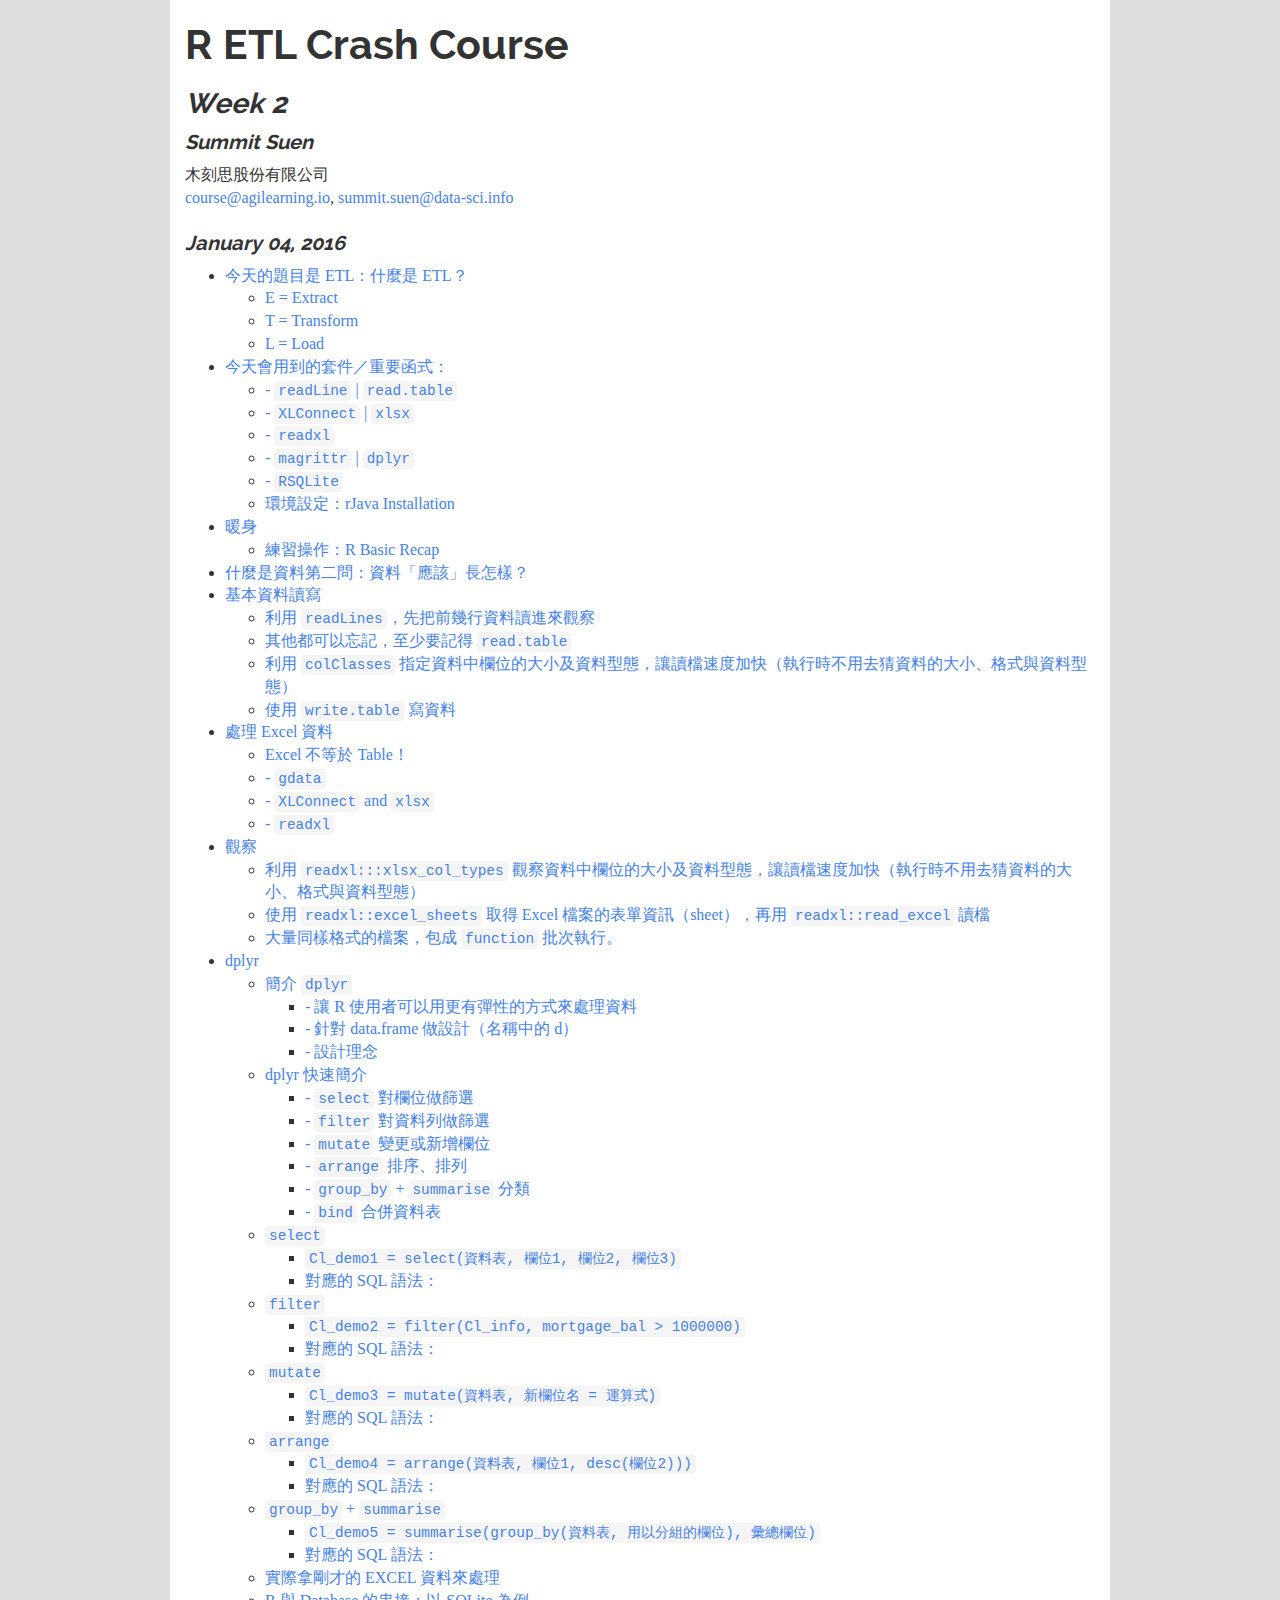
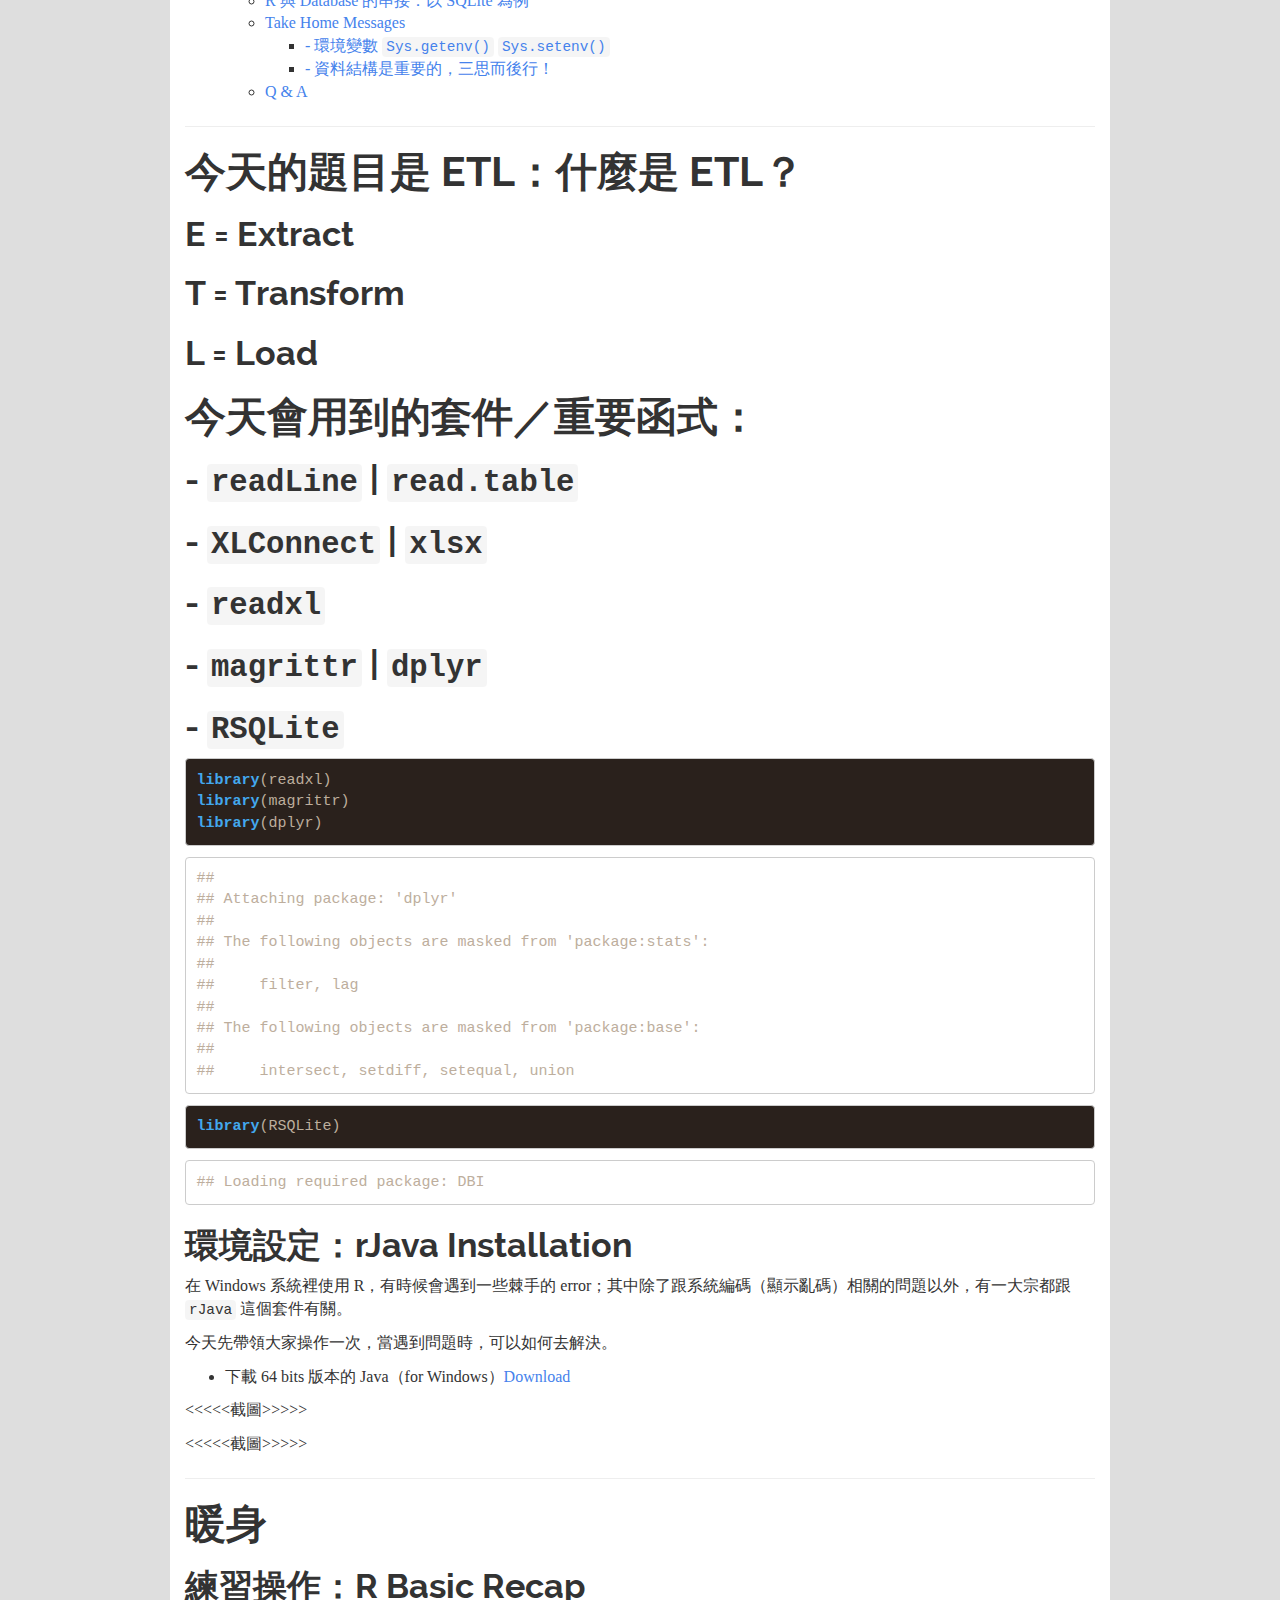
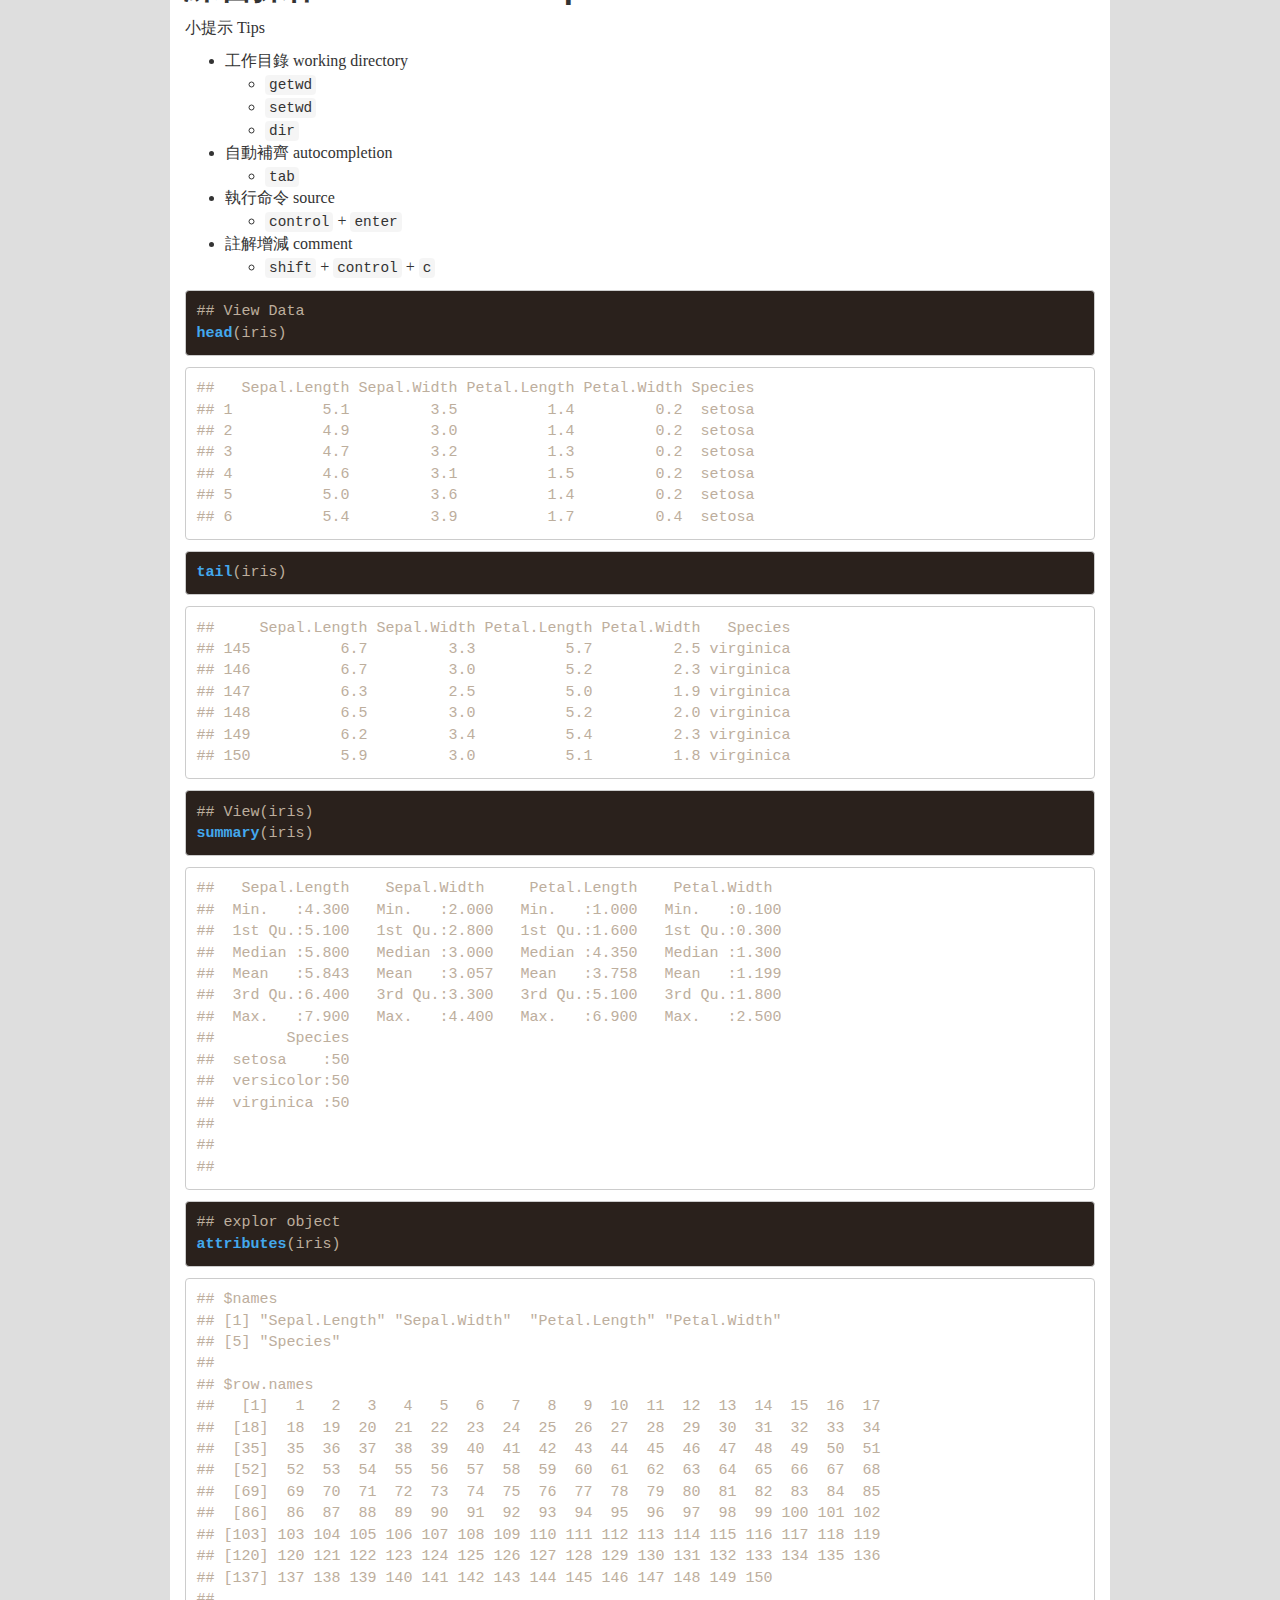
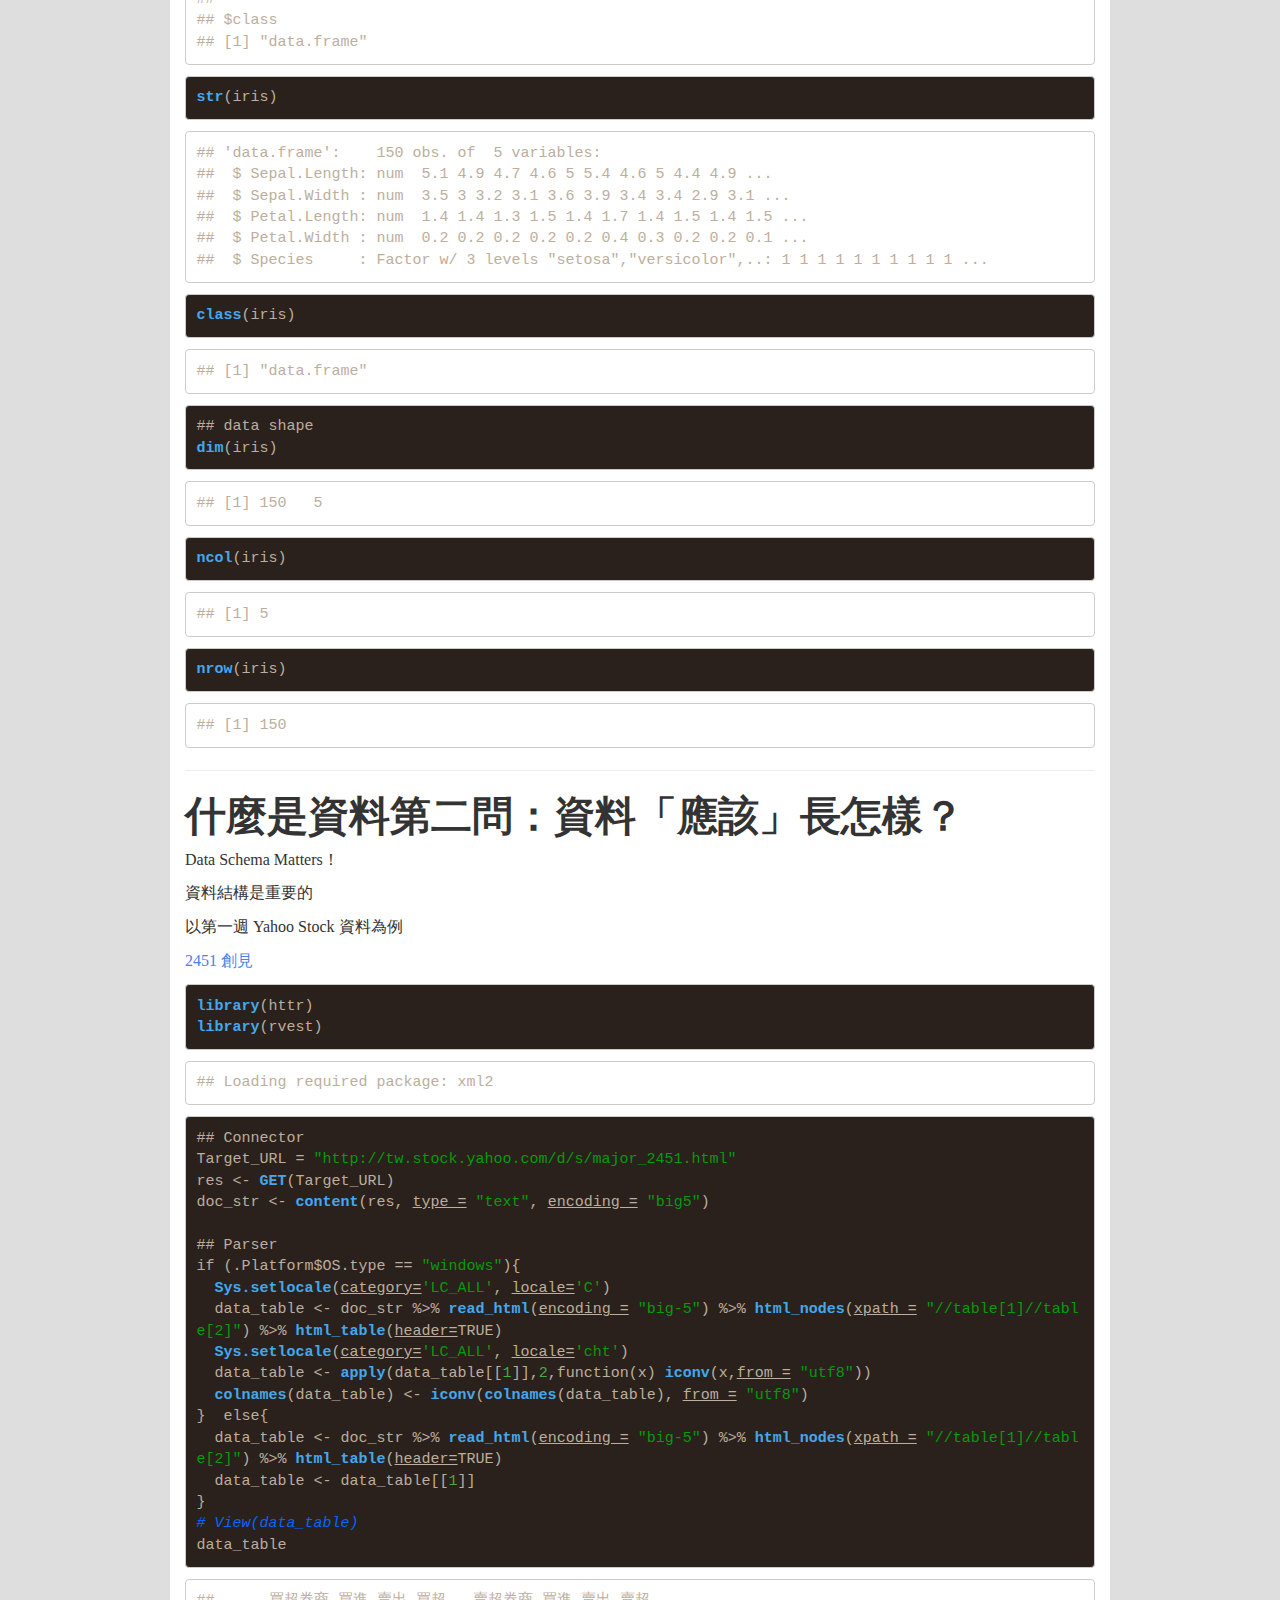
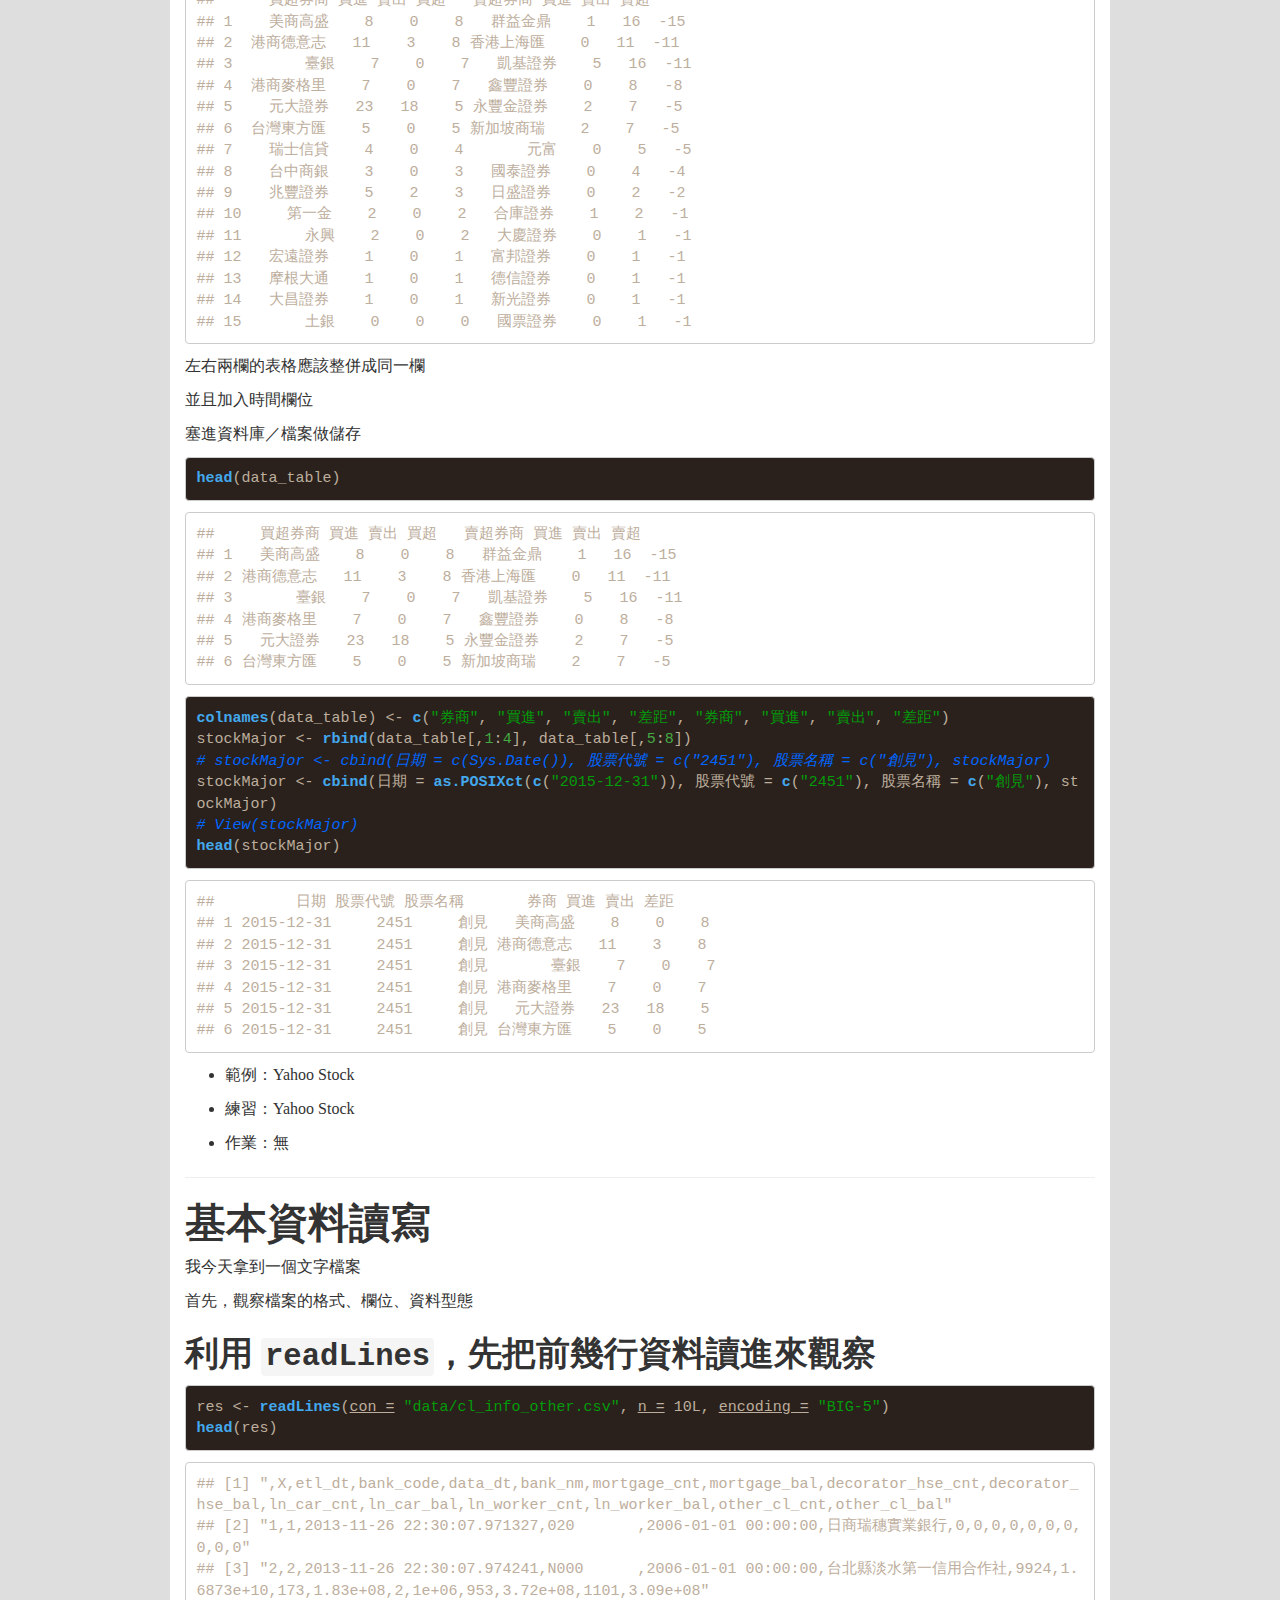
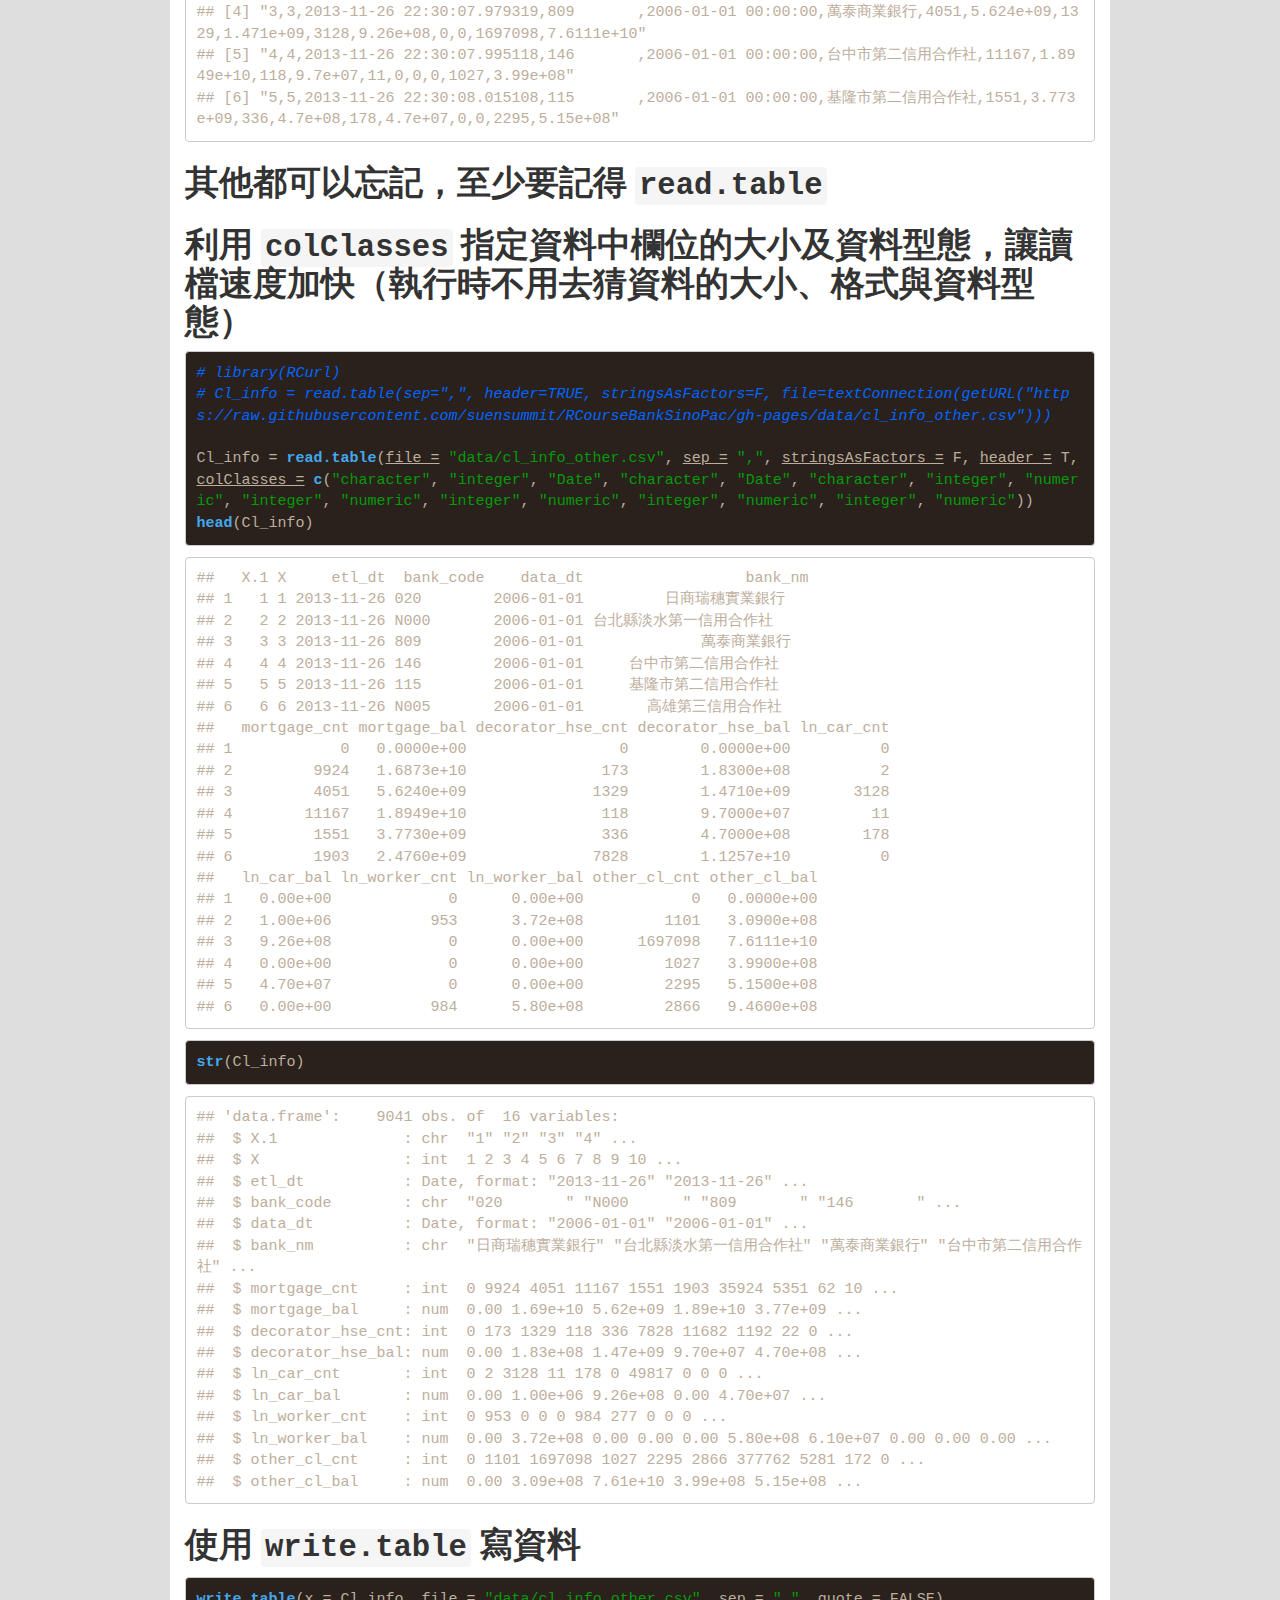
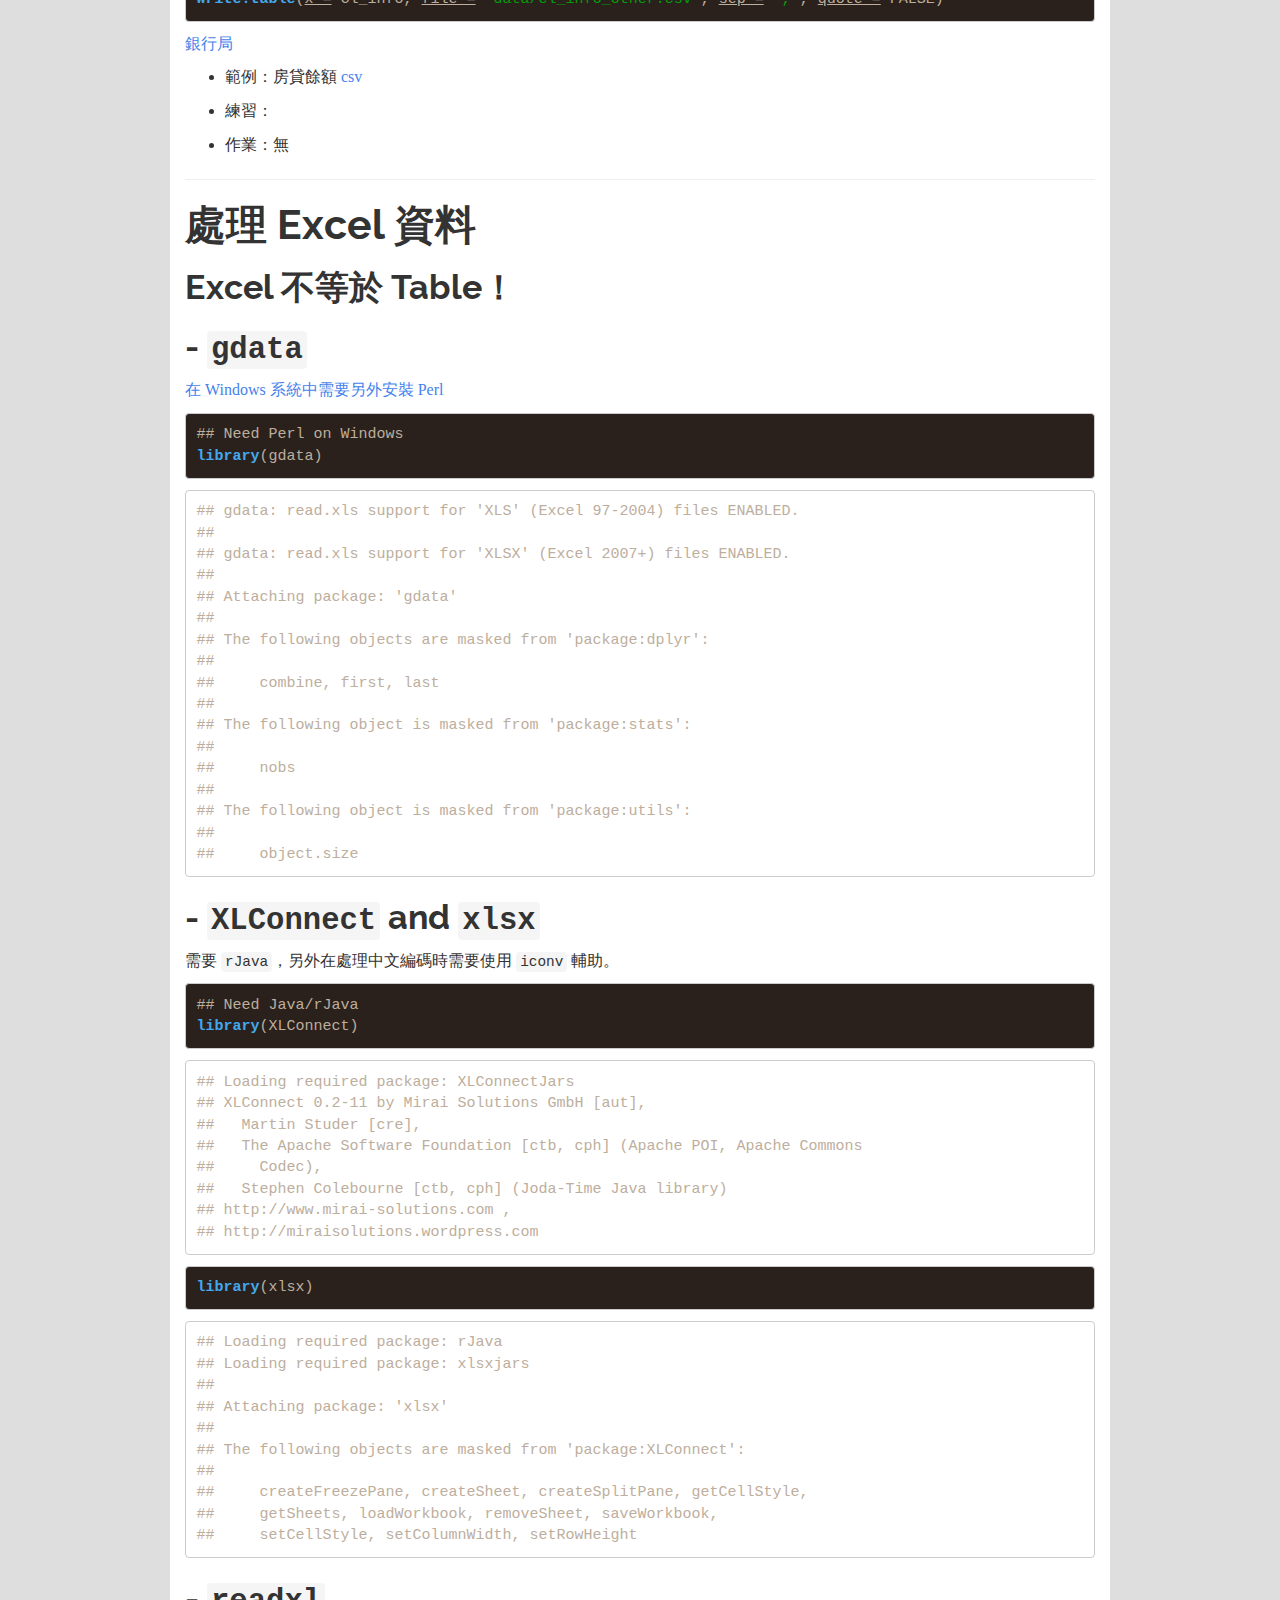
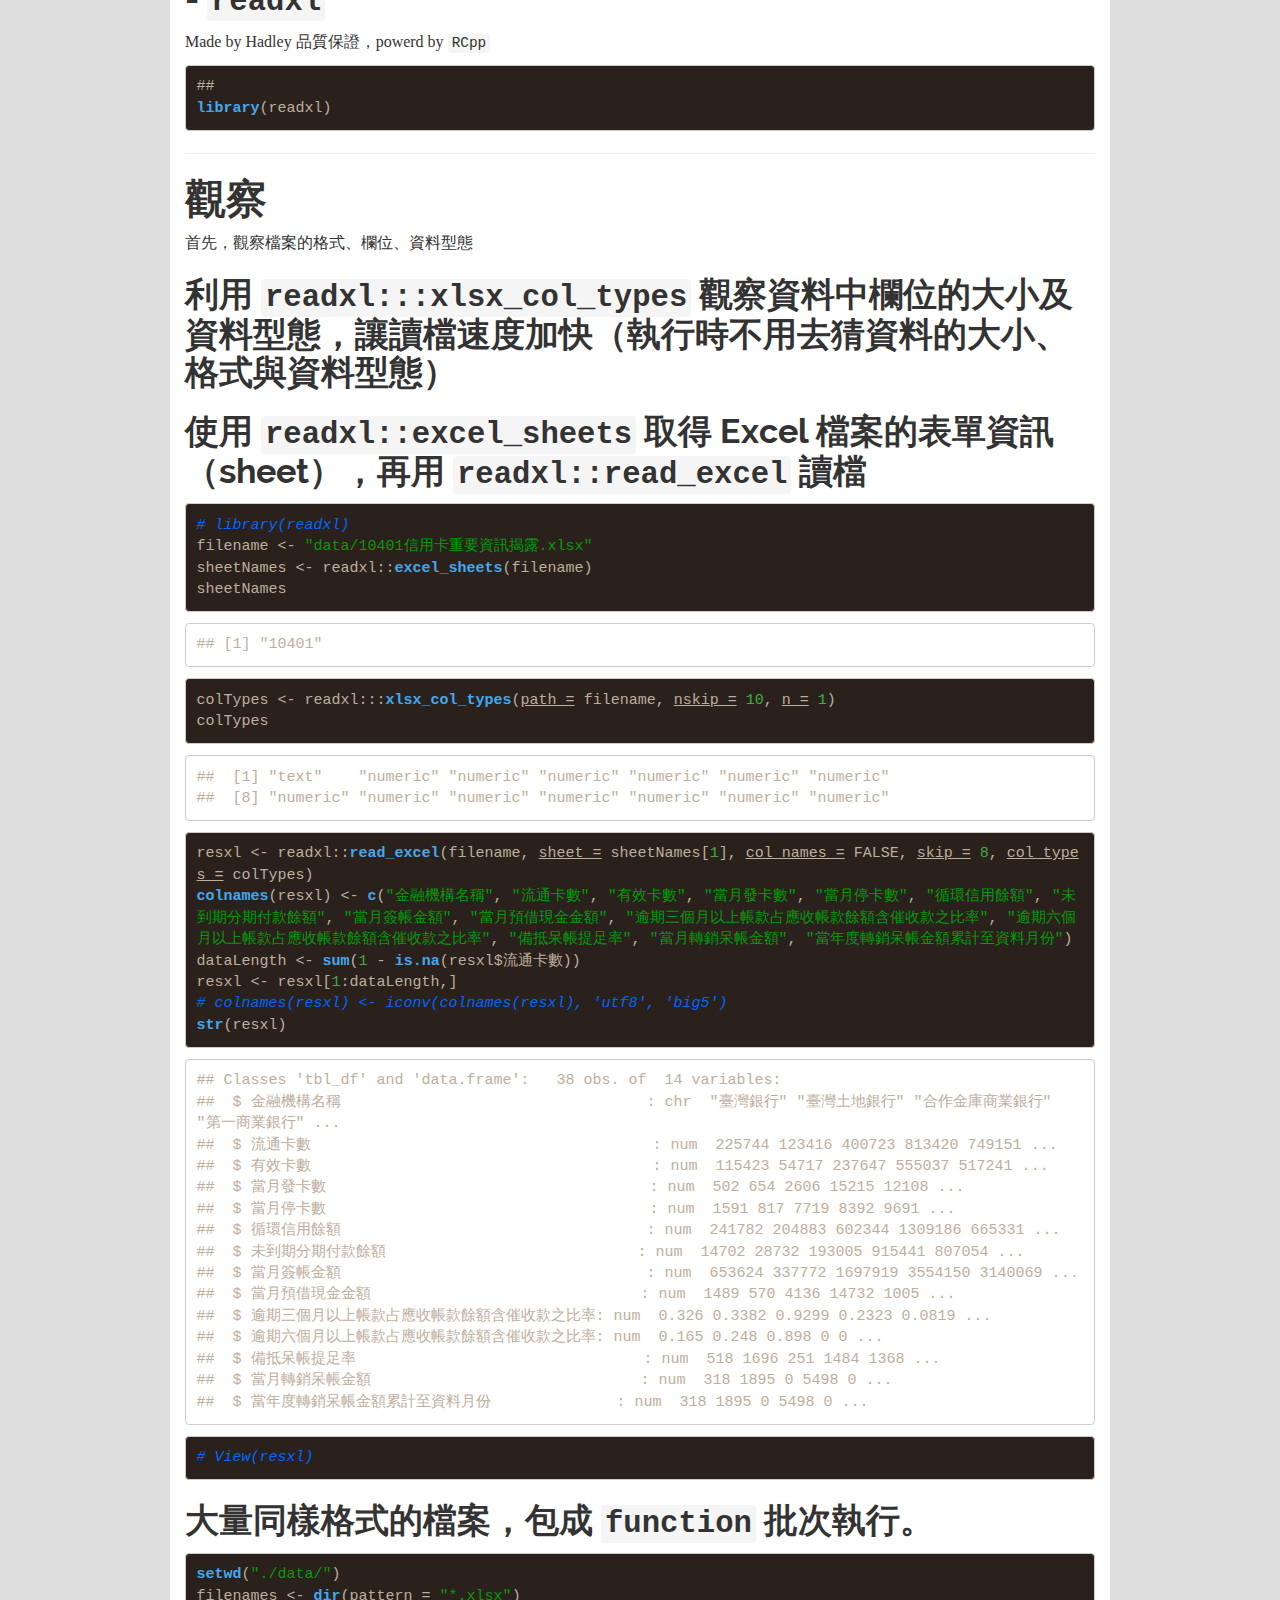
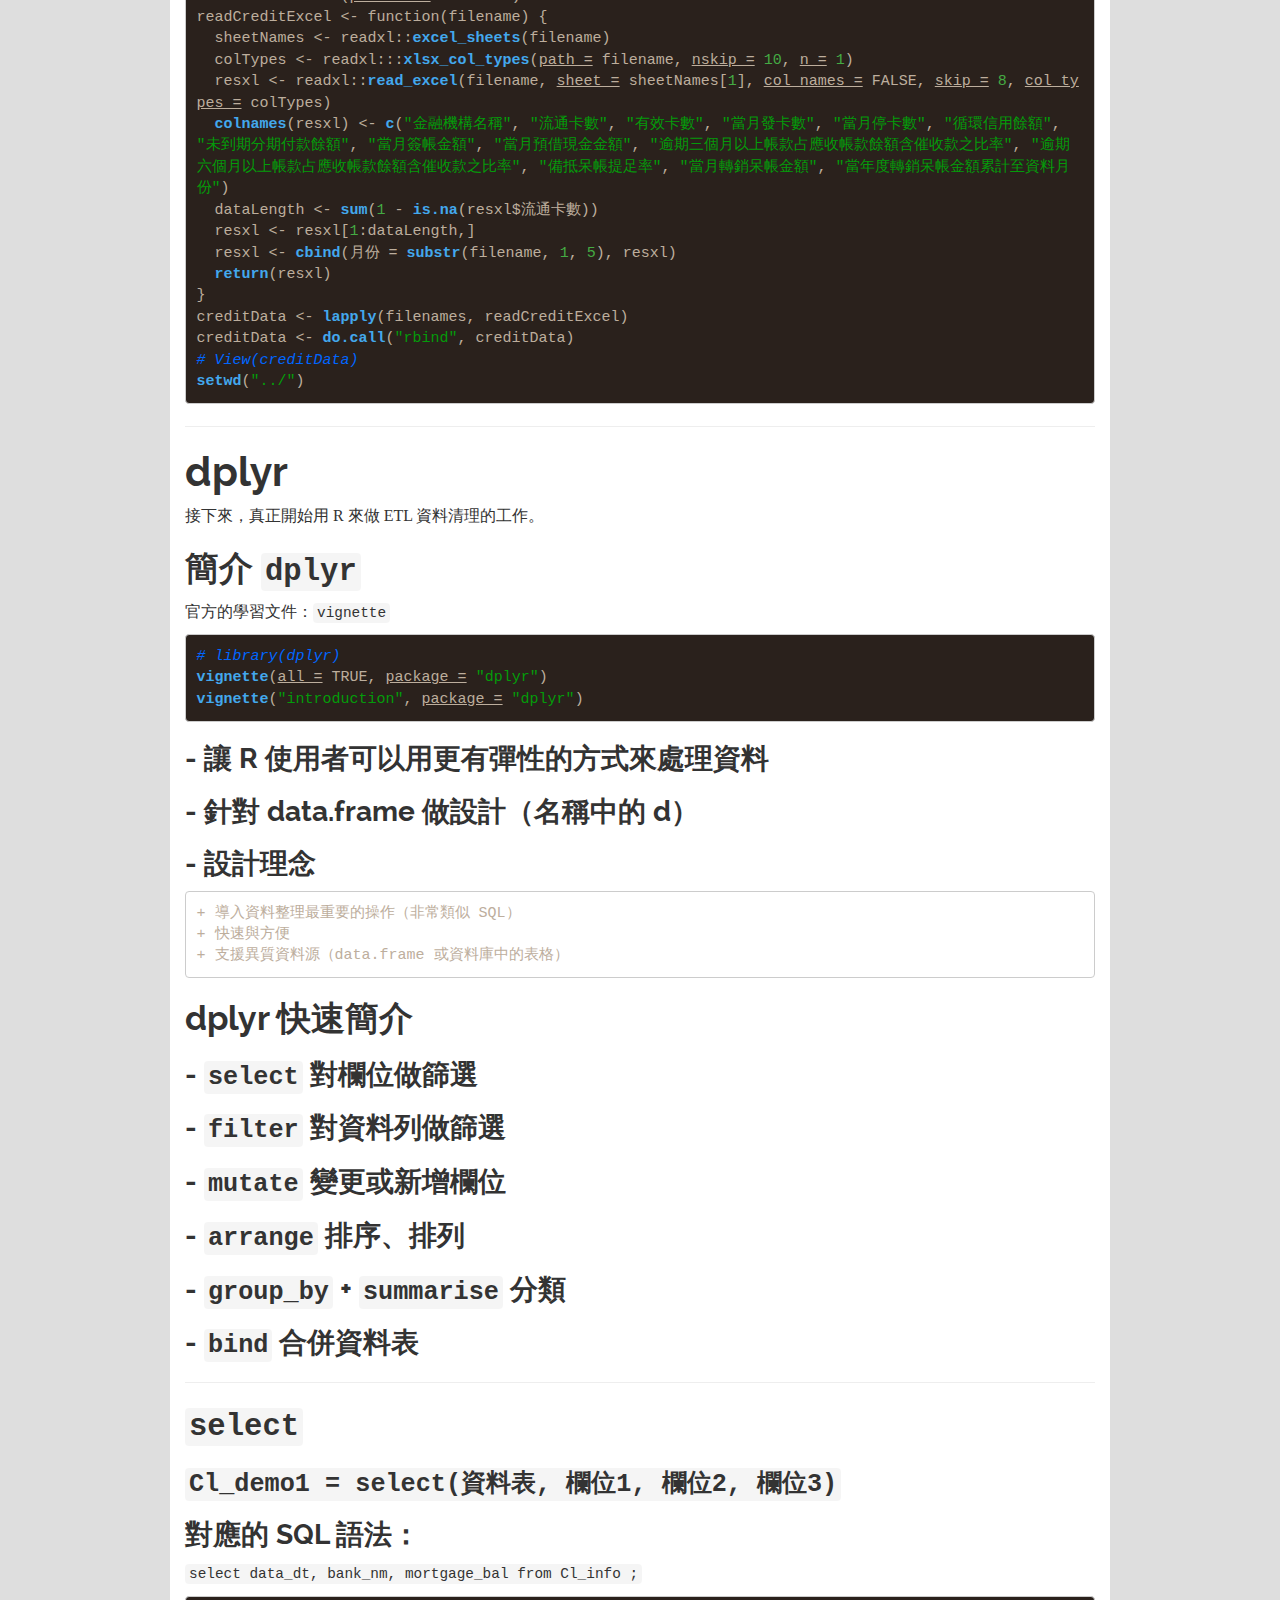
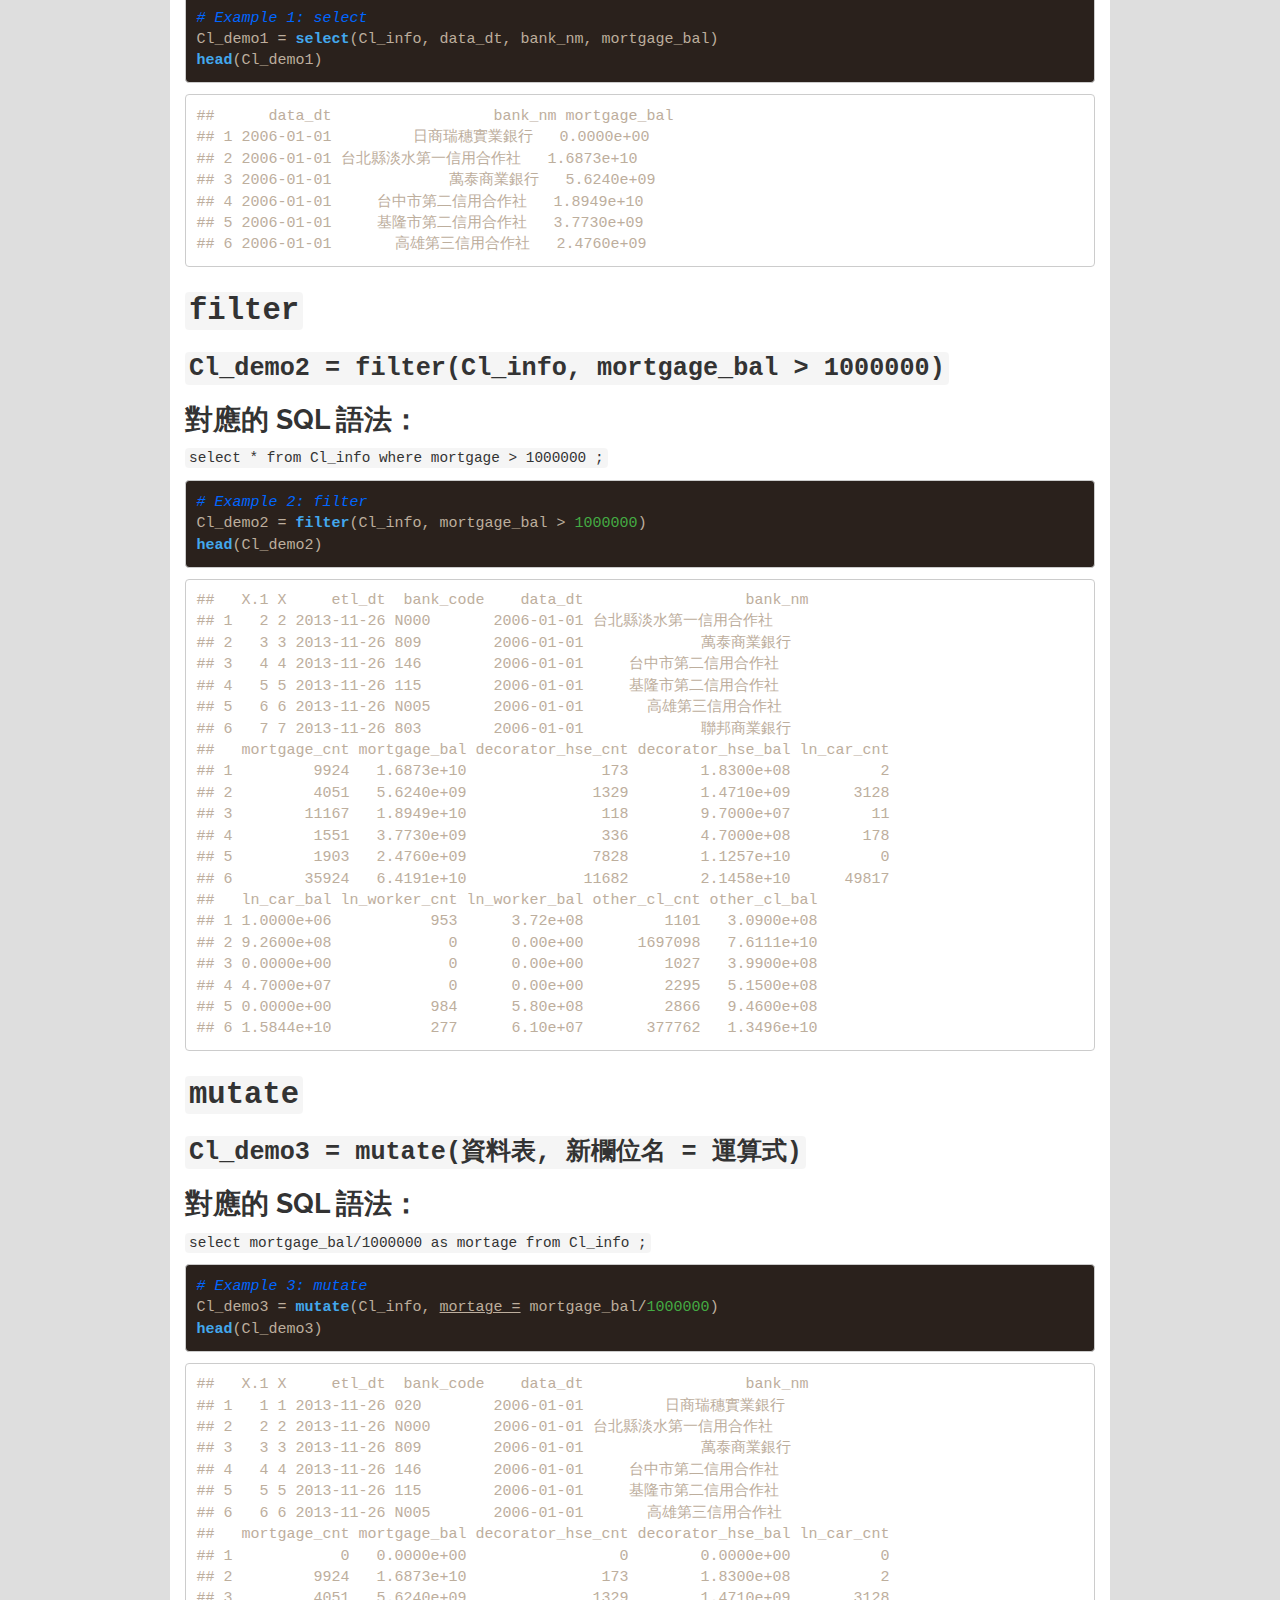
==== commit da9e35bc: "re-preface" ====
--- a/week2handouts.html
+++ b/week2handouts.html
@@ -84,70 +84,148 @@
 
 <div id="TOC">
 <ul>
-<li><a>暖身</a><ul>
-<li><a href="#rjava-installation">環境設定：rJava Installation</a></li>
-<li><a href="#r-basic-recap">練習操作：R Basic Recap</a></li>
-</ul></li>
 <li><a href="#-etl-etl">今天的題目是 ETL：什麼是 ETL？</a><ul>
-<li><a href="#e-extraction">E = Extraction</a></li>
+<li><a href="#e-extract">E = Extract</a></li>
 <li><a href="#t-transform">T = Transform</a></li>
 <li><a href="#l-load">L = Load</a></li>
-<li><a>今天會用到的套件／重要函式：</a></li>
+</ul></li>
+<li><a>今天會用到的套件／重要函式：</a><ul>
 <li><a href="#readline-read.table">- <code>readLine</code> | <code>read.table</code></a></li>
+<li><a href="#xlconnect-xlsx">- <code>XLConnect</code> | <code>xlsx</code></a></li>
 <li><a href="#readxl">- <code>readxl</code></a></li>
-<li><a href="#magrittr">- <code>magrittr</code></a></li>
-<li><a href="#dplyr-reshape2">- <code>dplyr</code> | <code>reshape2</code></a></li>
+<li><a href="#magrittr-dplyr">- <code>magrittr</code> | <code>dplyr</code></a></li>
 <li><a href="#rsqlite">- <code>RSQLite</code></a></li>
-</ul></li>
-<li><a href="#data-schema-matters">Data Schema Matters</a></li>
+<li><a href="#rjava-installation">環境設定：rJava Installation</a></li>
+</ul></li>
+<li><a>暖身</a><ul>
+<li><a href="#r-basic-recap">練習操作：R Basic Recap</a></li>
+</ul></li>
+<li><a>什麼是資料第二問：資料「應該」長怎樣？</a></li>
 <li><a>基本資料讀寫</a><ul>
 <li><a href="#-readlines">利用 <code>readLines</code>，先把前幾行資料讀進來觀察</a></li>
+<li><a href="#-read.table">其他都可以忘記，至少要記得 <code>read.table</code></a></li>
+<li><a href="#-colclasses-">利用 <code>colClasses</code> 指定資料中欄位的大小及資料型態，讓讀檔速度加快（執行時不用去猜資料的大小、格式與資料型態）</a></li>
+<li><a href="#-write.table-">使用 <code>write.table</code> 寫資料</a></li>
 </ul></li>
 <li><a href="#-excel-">處理 Excel 資料</a><ul>
-<li><a href="#excel--table">Excel 不等於 Table!</a></li>
+<li><a href="#excel--table">Excel 不等於 Table！</a></li>
 <li><a href="#gdata">- <code>gdata</code></a></li>
 <li><a href="#xlconnect-and-xlsx">- <code>XLConnect</code> and <code>xlsx</code></a></li>
 <li><a href="#readxl-1">- <code>readxl</code></a></li>
 </ul></li>
 <li><a>觀察</a><ul>
-<li><a href="#-readlines-1">利用 <code>readLines</code>，先把前幾行資料讀進來觀察</a></li>
 <li><a href="#-readxlxlsx_col_types-">利用 <code>readxl:::xlsx_col_types</code> 觀察資料中欄位的大小及資料型態，讓讀檔速度加快（執行時不用去猜資料的大小、格式與資料型態）</a></li>
-<li><a href="#-readxlexcel_sheets--excel-sheet-readxlread_excel-">使用 <code>readxl::excel_sheets</code> 取得 Excel 檔案的表單資訊（sheet），再用 <code>readxl::read_excel</code> 讀檔（較快）</a></li>
+<li><a href="#-readxlexcel_sheets--excel-sheet-readxlread_excel-">使用 <code>readxl::excel_sheets</code> 取得 Excel 檔案的表單資訊（sheet），再用 <code>readxl::read_excel</code> 讀檔</a></li>
+<li><a href="#-function-">大量同樣格式的檔案，包成 <code>function</code> 批次執行。</a></li>
 </ul></li>
 <li><a href="#dplyr">dplyr</a><ul>
-<li><a href="#-dplyr">簡介 <code>dplyr</code></a></li>
-</ul></li>
+<li><a href="#-dplyr">簡介 <code>dplyr</code></a><ul>
+<li><a href="#-r-">- 讓 R 使用者可以用更有彈性的方式來處理資料</a></li>
+<li><a href="#-data.frame--d">- 針對 data.frame 做設計（名稱中的 d）</a></li>
+<li><a>- 設計理念</a></li>
+</ul></li>
+<li><a href="#dplyr-">dplyr 快速簡介</a><ul>
+<li><a href="#select-">- <code>select</code> 對欄位做篩選</a></li>
+<li><a href="#filter-">- <code>filter</code> 對資料列做篩選</a></li>
+<li><a href="#mutate-">- <code>mutate</code> 變更或新增欄位</a></li>
+<li><a href="#arrange-">- <code>arrange</code> 排序、排列</a></li>
+<li><a href="#group_by-summarise-">- <code>group_by</code> + <code>summarise</code> 分類</a></li>
+<li><a href="#bind-">- <code>bind</code> 合併資料表</a></li>
+</ul></li>
+<li><a href="#select"><code>select</code></a><ul>
+<li><a href="#cl_demo1-select-1-2-3"><code>Cl_demo1 = select(資料表, 欄位1, 欄位2, 欄位3)</code></a></li>
+<li><a href="#-sql-">對應的 SQL 語法：</a></li>
+</ul></li>
+<li><a href="#filter"><code>filter</code></a><ul>
+<li><a href="#cl_demo2-filtercl_info-mortgage_bal-1000000"><code>Cl_demo2 = filter(Cl_info, mortgage_bal &gt; 1000000)</code></a></li>
+<li><a href="#-sql--1">對應的 SQL 語法：</a></li>
+</ul></li>
+<li><a href="#mutate"><code>mutate</code></a><ul>
+<li><a href="#cl_demo3-mutate--"><code>Cl_demo3 = mutate(資料表, 新欄位名 = 運算式)</code></a></li>
+<li><a href="#-sql--2">對應的 SQL 語法：</a></li>
+</ul></li>
+<li><a href="#arrange"><code>arrange</code></a><ul>
+<li><a href="#cl_demo4-arrange-1-desc2"><code>Cl_demo4 = arrange(資料表, 欄位1, desc(欄位2)))</code></a></li>
+<li><a href="#-sql--3">對應的 SQL 語法：</a></li>
+</ul></li>
+<li><a href="#group_by-summarise"><code>group_by</code> + <code>summarise</code></a><ul>
+<li><a href="#cl_demo5-summarisegroup_by--"><code>Cl_demo5 = summarise(group_by(資料表, 用以分組的欄位), 彙總欄位)</code></a></li>
+<li><a href="#-sql--4">對應的 SQL 語法：</a></li>
+</ul></li>
+<li><a href="#-excel-">實際拿剛才的 EXCEL 資料來處理</a></li>
 <li><a href="#r--database--sqlite-">R 與 Database 的串接：以 SQLite 為例</a></li>
 <li><a href="#take-home-messages">Take Home Messages</a><ul>
 <li><a href="#-sys.getenv-sys.setenv">- 環境變數 <code>Sys.getenv()</code> <code>Sys.setenv()</code></a></li>
 <li><a>- 資料結構是重要的，三思而後行！</a></li>
 </ul></li>
 <li><a href="#q-a">Q &amp; A</a></li>
+</ul></li>
 </ul>
 </div>
 
 <hr />
-<div class="section level2">
-<h2>暖身</h2>
-<div id="rjava-installation" class="section level3">
-<h3>環境設定：rJava Installation</h3>
+<div id="-etl-etl" class="section level1">
+<h1>今天的題目是 ETL：什麼是 ETL？</h1>
+<div id="e-extract" class="section level2">
+<h2>E = Extract</h2>
+</div>
+<div id="t-transform" class="section level2">
+<h2>T = Transform</h2>
+</div>
+<div id="l-load" class="section level2">
+<h2>L = Load</h2>
+</div>
+</div>
+<div class="section level1">
+<h1>今天會用到的套件／重要函式：</h1>
+<div id="readline-read.table" class="section level2">
+<h2>- <code>readLine</code> | <code>read.table</code></h2>
+</div>
+<div id="xlconnect-xlsx" class="section level2">
+<h2>- <code>XLConnect</code> | <code>xlsx</code></h2>
+</div>
+<div id="readxl" class="section level2">
+<h2>- <code>readxl</code></h2>
+</div>
+<div id="magrittr-dplyr" class="section level2">
+<h2>- <code>magrittr</code> | <code>dplyr</code></h2>
+</div>
+<div id="rsqlite" class="section level2">
+<h2>- <code>RSQLite</code></h2>
+<pre class="sourceCode r"><code class="sourceCode r"><span class="kw">library</span>(readxl)
+<span class="kw">library</span>(magrittr)
+<span class="kw">library</span>(dplyr)</code></pre>
+<pre><code>## 
+## Attaching package: 'dplyr'
+## 
+## The following objects are masked from 'package:stats':
+## 
+##     filter, lag
+## 
+## The following objects are masked from 'package:base':
+## 
+##     intersect, setdiff, setequal, union</code></pre>
+<pre class="sourceCode r"><code class="sourceCode r"><span class="kw">library</span>(RSQLite)</code></pre>
+<pre><code>## Loading required package: DBI</code></pre>
+<!-- end of list -->
+</div>
+<div id="rjava-installation" class="section level2">
+<h2>環境設定：rJava Installation</h2>
 <p>在 Windows 系統裡使用 R，有時候會遇到一些棘手的 error；其中除了跟系統編碼（顯示亂碼）相關的問題以外，有一大宗都跟 <code>rJava</code> 這個套件有關。</p>
 <p>今天先帶領大家操作一次，當遇到問題時，可以如何去解決。</p>
-<ol style="list-style-type: decimal">
+<ul>
 <li>下載 64 bits 版本的 Java（for Windows）<a href="http://javadl.sun.com/webapps/download/AutoDL?BundleId=113219">Download</a></li>
-</ol>
+</ul>
 <p>&lt;&lt;&lt;&lt;<截圖>&gt;&gt;&gt;&gt;</p>
-<ol start="2" style="list-style-type: decimal">
-<li>設定環境變數</li>
-</ol>
-<pre class="sourceCode r"><code class="sourceCode r"><span class="kw">Sys.getenv</span>(<span class="st">&quot;JAVA_HOME&quot;</span>)
-<span class="kw">Sys.setenv</span>(<span class="st">&quot;JAVA_HOME&quot;</span>=<span class="st">&quot;path/where/java/installed&quot;</span>)</code></pre>
 <p>&lt;&lt;&lt;&lt;<截圖>&gt;&gt;&gt;&gt;</p>
 <!-- end of list -->
 <hr />
 </div>
-<div id="r-basic-recap" class="section level3">
-<h3>練習操作：R Basic Recap</h3>
+</div>
+<div class="section level1">
+<h1>暖身</h1>
+<div id="r-basic-recap" class="section level2">
+<h2>練習操作：R Basic Recap</h2>
 <p>小提示 Tips</p>
 <ul>
 <li>工作目錄 working directory
@@ -241,56 +319,9 @@
 <hr />
 </div>
 </div>
-<div id="-etl-etl" class="section level2">
-<h2>今天的題目是 ETL：什麼是 ETL？</h2>
-<div id="e-extraction" class="section level3">
-<h3>E = Extraction</h3>
-</div>
-<div id="t-transform" class="section level3">
-<h3>T = Transform</h3>
-</div>
-<div id="l-load" class="section level3">
-<h3>L = Load</h3>
-</div>
-<div class="section level3">
-<h3>今天會用到的套件／重要函式：</h3>
-</div>
-<div id="readline-read.table" class="section level3">
-<h3>- <code>readLine</code> | <code>read.table</code></h3>
-</div>
-<div id="readxl" class="section level3">
-<h3>- <code>readxl</code></h3>
-</div>
-<div id="magrittr" class="section level3">
-<h3>- <code>magrittr</code></h3>
-</div>
-<div id="dplyr-reshape2" class="section level3">
-<h3>- <code>dplyr</code> | <code>reshape2</code></h3>
-</div>
-<div id="rsqlite" class="section level3">
-<h3>- <code>RSQLite</code></h3>
-<pre class="sourceCode r"><code class="sourceCode r"><span class="kw">library</span>(readxl)
-<span class="kw">library</span>(magrittr)
-<span class="kw">library</span>(dplyr)</code></pre>
-<pre><code>## 
-## Attaching package: 'dplyr'
-## 
-## The following objects are masked from 'package:stats':
-## 
-##     filter, lag
-## 
-## The following objects are masked from 'package:base':
-## 
-##     intersect, setdiff, setequal, union</code></pre>
-<pre class="sourceCode r"><code class="sourceCode r"><span class="kw">library</span>(reshape2)
-<span class="kw">library</span>(RSQLite)</code></pre>
-<pre><code>## Loading required package: DBI</code></pre>
-<!-- end of list -->
-<hr />
-</div>
-</div>
-<div id="data-schema-matters" class="section level2">
-<h2>Data Schema Matters</h2>
+<div class="section level1">
+<h1>什麼是資料第二問：資料「應該」長怎樣？</h1>
+<p>Data Schema Matters！</p>
 <p>資料結構是重要的</p>
 <p>以第一週 Yahoo Stock 資料為例</p>
 <p><a href="http://tw.stock.yahoo.com/d/s/major_2451.html">2451 創見</a></p>
@@ -318,19 +349,19 @@
 <pre><code>##      買超券商 買進 賣出 買超   賣超券商 買進 賣出 賣超
 ## 1    美商高盛    8    0    8   群益金鼎    1   16  -15
 ## 2  港商德意志   11    3    8 香港上海匯    0   11  -11
-## 3  港商麥格里    7    0    7   凱基證券    5   16  -11
-## 4        臺銀    7    0    7   鑫豐證券    0    8   -8
-## 5  台灣東方匯    5    0    5       元富    0    5   -5
-## 6    元大證券   23   18    5 永豐金證券    2    7   -5
-## 7    瑞士信貸    4    0    4 新加坡商瑞    2    7   -5
-## 8    兆豐證券    5    2    3   國泰證券    0    4   -4
-## 9    台中商銀    3    0    3   日盛證券    0    2   -2
-## 10       永興    2    0    2       統一    1    2   -1
-## 11     第一金    2    0    2   致和證券    1    2   -1
-## 12   宏遠證券    1    0    1       美林    8    9   -1
-## 13   摩根大通    1    0    1 台灣摩根士    3    4   -1
-## 14   大昌證券    1    0    1   合庫證券    1    2   -1
-## 15       彰銀    0    0    0   大慶證券    0    1   -1</code></pre>
+## 3        臺銀    7    0    7   凱基證券    5   16  -11
+## 4  港商麥格里    7    0    7   鑫豐證券    0    8   -8
+## 5    元大證券   23   18    5 永豐金證券    2    7   -5
+## 6  台灣東方匯    5    0    5 新加坡商瑞    2    7   -5
+## 7    瑞士信貸    4    0    4       元富    0    5   -5
+## 8    台中商銀    3    0    3   國泰證券    0    4   -4
+## 9    兆豐證券    5    2    3   日盛證券    0    2   -2
+## 10     第一金    2    0    2   合庫證券    1    2   -1
+## 11       永興    2    0    2   大慶證券    0    1   -1
+## 12   宏遠證券    1    0    1   富邦證券    0    1   -1
+## 13   摩根大通    1    0    1   德信證券    0    1   -1
+## 14   大昌證券    1    0    1   新光證券    0    1   -1
+## 15       土銀    0    0    0   國票證券    0    1   -1</code></pre>
 <p>左右兩欄的表格應該整併成同一欄</p>
 <p>並且加入時間欄位</p>
 <p>塞進資料庫／檔案做儲存</p>
@@ -338,10 +369,10 @@
 <pre><code>##     買超券商 買進 賣出 買超   賣超券商 買進 賣出 賣超
 ## 1   美商高盛    8    0    8   群益金鼎    1   16  -15
 ## 2 港商德意志   11    3    8 香港上海匯    0   11  -11
-## 3 港商麥格里    7    0    7   凱基證券    5   16  -11
-## 4       臺銀    7    0    7   鑫豐證券    0    8   -8
-## 5 台灣東方匯    5    0    5       元富    0    5   -5
-## 6   元大證券   23   18    5 永豐金證券    2    7   -5</code></pre>
+## 3       臺銀    7    0    7   凱基證券    5   16  -11
+## 4 港商麥格里    7    0    7   鑫豐證券    0    8   -8
+## 5   元大證券   23   18    5 永豐金證券    2    7   -5
+## 6 台灣東方匯    5    0    5 新加坡商瑞    2    7   -5</code></pre>
 <pre class="sourceCode r"><code class="sourceCode r"><span class="kw">colnames</span>(data_table) &lt;-<span class="st"> </span><span class="kw">c</span>(<span class="st">&quot;券商&quot;</span>, <span class="st">&quot;買進&quot;</span>, <span class="st">&quot;賣出&quot;</span>, <span class="st">&quot;差距&quot;</span>, <span class="st">&quot;券商&quot;</span>, <span class="st">&quot;買進&quot;</span>, <span class="st">&quot;賣出&quot;</span>, <span class="st">&quot;差距&quot;</span>)
 stockMajor &lt;-<span class="st"> </span><span class="kw">rbind</span>(data_table[,<span class="dv">1</span>:<span class="dv">4</span>], data_table[,<span class="dv">5</span>:<span class="dv">8</span>])
 <span class="co"># stockMajor &lt;- cbind(日期 = c(Sys.Date()), 股票代號 = c(&quot;2451&quot;), 股票名稱 = c(&quot;創見&quot;), stockMajor)</span>
@@ -351,10 +382,10 @@
 <pre><code>##         日期 股票代號 股票名稱       券商 買進 賣出 差距
 ## 1 2015-12-31     2451     創見   美商高盛    8    0    8
 ## 2 2015-12-31     2451     創見 港商德意志   11    3    8
-## 3 2015-12-31     2451     創見 港商麥格里    7    0    7
-## 4 2015-12-31     2451     創見       臺銀    7    0    7
-## 5 2015-12-31     2451     創見 台灣東方匯    5    0    5
-## 6 2015-12-31     2451     創見   元大證券   23   18    5</code></pre>
+## 3 2015-12-31     2451     創見       臺銀    7    0    7
+## 4 2015-12-31     2451     創見 港商麥格里    7    0    7
+## 5 2015-12-31     2451     創見   元大證券   23   18    5
+## 6 2015-12-31     2451     創見 台灣東方匯    5    0    5</code></pre>
 <ul>
 <li><p>範例：Yahoo Stock</p></li>
 <li><p>練習：Yahoo Stock</p></li>
@@ -363,12 +394,12 @@
 <!-- end of list -->
 <hr />
 </div>
-<div class="section level2">
-<h2>基本資料讀寫</h2>
+<div class="section level1">
+<h1>基本資料讀寫</h1>
 <p>我今天拿到一個文字檔案</p>
 <p>首先，觀察檔案的格式、欄位、資料型態</p>
-<div id="-readlines" class="section level3">
-<h3>利用 <code>readLines</code>，先把前幾行資料讀進來觀察</h3>
+<div id="-readlines" class="section level2">
+<h2>利用 <code>readLines</code>，先把前幾行資料讀進來觀察</h2>
 <pre class="sourceCode r"><code class="sourceCode r">res &lt;-<span class="st"> </span><span class="kw">readLines</span>(<span class="dt">con =</span> <span class="st">&quot;data/cl_info_other.csv&quot;</span>, <span class="dt">n =</span> 10L, <span class="dt">encoding =</span> <span class="st">&quot;BIG-5&quot;</span>)
 <span class="kw">head</span>(res)</code></pre>
 <pre><code>## [1] &quot;,X,etl_dt,bank_code,data_dt,bank_nm,mortgage_cnt,mortgage_bal,decorator_hse_cnt,decorator_hse_bal,ln_car_cnt,ln_car_bal,ln_worker_cnt,ln_worker_bal,other_cl_cnt,other_cl_bal&quot;
@@ -377,8 +408,12 @@
 ## [4] &quot;3,3,2013-11-26 22:30:07.979319,809       ,2006-01-01 00:00:00,萬泰商業銀行,4051,5.624e+09,1329,1.471e+09,3128,9.26e+08,0,0,1697098,7.6111e+10&quot;                                
 ## [5] &quot;4,4,2013-11-26 22:30:07.995118,146       ,2006-01-01 00:00:00,台中市第二信用合作社,11167,1.8949e+10,118,9.7e+07,11,0,0,0,1027,3.99e+08&quot;                                       
 ## [6] &quot;5,5,2013-11-26 22:30:08.015108,115       ,2006-01-01 00:00:00,基隆市第二信用合作社,1551,3.773e+09,336,4.7e+08,178,4.7e+07,0,0,2295,5.15e+08&quot;</code></pre>
-<p>其他都可以忘記，至少要記得 <code>read.table</code></p>
-<p>利用 <code>colClasses</code> 指定資料中欄位的大小及資料型態，讓讀檔速度加快（執行時不用去猜資料的大小、格式與資料型態）</p>
+</div>
+<div id="-read.table" class="section level2">
+<h2>其他都可以忘記，至少要記得 <code>read.table</code></h2>
+</div>
+<div id="-colclasses-" class="section level2">
+<h2>利用 <code>colClasses</code> 指定資料中欄位的大小及資料型態，讓讀檔速度加快（執行時不用去猜資料的大小、格式與資料型態）</h2>
 <pre class="sourceCode r"><code class="sourceCode r"><span class="co"># library(RCurl)</span>
 <span class="co"># Cl_info = read.table(sep=&quot;,&quot;, header=TRUE, stringsAsFactors=F, file=textConnection(getURL(&quot;https://raw.githubusercontent.com/suensummit/RCourseBankSinoPac/gh-pages/data/cl_info_other.csv&quot;)))</span>
 
@@ -423,7 +458,9 @@
 ##  $ ln_worker_bal    : num  0.00 3.72e+08 0.00 0.00 0.00 5.80e+08 6.10e+07 0.00 0.00 0.00 ...
 ##  $ other_cl_cnt     : int  0 1101 1697098 1027 2295 2866 377762 5281 172 0 ...
 ##  $ other_cl_bal     : num  0.00 3.09e+08 7.61e+10 3.99e+08 5.15e+08 ...</code></pre>
-<p>使用 <code>write.table</code> 寫資料</p>
+</div>
+<div id="-write.table-" class="section level2">
+<h2>使用 <code>write.table</code> 寫資料</h2>
 <pre class="sourceCode r"><code class="sourceCode r"><span class="kw">write.table</span>(<span class="dt">x =</span> Cl_info, <span class="dt">file =</span> <span class="st">&quot;data/cl_info_other.csv&quot;</span>, <span class="dt">sep =</span> <span class="st">&quot;,&quot;</span>, <span class="dt">quote =</span> <span class="ot">FALSE</span>)</code></pre>
 <p><a href="https://survey.banking.gov.tw/statis/stmain.jsp?sys=100&amp;funid=r100">銀行局</a></p>
 <ul>
@@ -435,13 +472,13 @@
 <hr />
 </div>
 </div>
-<div id="-excel-" class="section level2">
-<h2>處理 Excel 資料</h2>
-<div id="excel--table" class="section level3">
-<h3>Excel 不等於 Table!</h3>
-</div>
-<div id="gdata" class="section level3">
-<h3>- <code>gdata</code></h3>
+<div id="-excel-" class="section level1">
+<h1>處理 Excel 資料</h1>
+<div id="excel--table" class="section level2">
+<h2>Excel 不等於 Table！</h2>
+</div>
+<div id="gdata" class="section level2">
+<h2>- <code>gdata</code></h2>
 <p><a href="https://cran.r-project.org/web/packages/gdata/INSTALL">在 Windows 系統中需要另外安裝 Perl</a></p>
 <pre class="sourceCode r"><code class="sourceCode r">## Need Perl on Windows
 <span class="kw">library</span>(gdata)</code></pre>
@@ -463,8 +500,8 @@
 ## 
 ##     object.size</code></pre>
 </div>
-<div id="xlconnect-and-xlsx" class="section level3">
-<h3>- <code>XLConnect</code> and <code>xlsx</code></h3>
+<div id="xlconnect-and-xlsx" class="section level2">
+<h2>- <code>XLConnect</code> and <code>xlsx</code></h2>
 <p>需要 <code>rJava</code>，另外在處理中文編碼時需要使用 <code>iconv</code> 輔助。</p>
 <pre class="sourceCode r"><code class="sourceCode r">## Need Java/rJava
 <span class="kw">library</span>(XLConnect)</code></pre>
@@ -488,8 +525,8 @@
 ##     getSheets, loadWorkbook, removeSheet, saveWorkbook,
 ##     setCellStyle, setColumnWidth, setRowHeight</code></pre>
 </div>
-<div id="readxl-1" class="section level3">
-<h3>- <code>readxl</code></h3>
+<div id="readxl-1" class="section level2">
+<h2>- <code>readxl</code></h2>
 <p>Made by Hadley 品質保證，powerd by <code>RCpp</code></p>
 <pre class="sourceCode r"><code class="sourceCode r">##
 <span class="kw">library</span>(readxl)</code></pre>
@@ -497,17 +534,14 @@
 <hr />
 </div>
 </div>
-<div class="section level2">
-<h2>觀察</h2>
+<div class="section level1">
+<h1>觀察</h1>
 <p>首先，觀察檔案的格式、欄位、資料型態</p>
-<div id="-readlines-1" class="section level3">
-<h3>利用 <code>readLines</code>，先把前幾行資料讀進來觀察</h3>
-</div>
-<div id="-readxlxlsx_col_types-" class="section level3">
-<h3>利用 <code>readxl:::xlsx_col_types</code> 觀察資料中欄位的大小及資料型態，讓讀檔速度加快（執行時不用去猜資料的大小、格式與資料型態）</h3>
-</div>
-<div id="-readxlexcel_sheets--excel-sheet-readxlread_excel-" class="section level3">
-<h3>使用 <code>readxl::excel_sheets</code> 取得 Excel 檔案的表單資訊（sheet），再用 <code>readxl::read_excel</code> 讀檔（較快）</h3>
+<div id="-readxlxlsx_col_types-" class="section level2">
+<h2>利用 <code>readxl:::xlsx_col_types</code> 觀察資料中欄位的大小及資料型態，讓讀檔速度加快（執行時不用去猜資料的大小、格式與資料型態）</h2>
+</div>
+<div id="-readxlexcel_sheets--excel-sheet-readxlread_excel-" class="section level2">
+<h2>使用 <code>readxl::excel_sheets</code> 取得 Excel 檔案的表單資訊（sheet），再用 <code>readxl::read_excel</code> 讀檔</h2>
 <pre class="sourceCode r"><code class="sourceCode r"><span class="co"># library(readxl)</span>
 filename &lt;-<span class="st"> &quot;data/10401信用卡重要資訊揭露.xlsx&quot;</span>
 sheetNames &lt;-<span class="st"> </span>readxl::<span class="kw">excel_sheets</span>(filename)
@@ -518,48 +552,253 @@
 <pre><code>##  [1] &quot;text&quot;    &quot;numeric&quot; &quot;numeric&quot; &quot;numeric&quot; &quot;numeric&quot; &quot;numeric&quot; &quot;numeric&quot;
 ##  [8] &quot;numeric&quot; &quot;numeric&quot; &quot;numeric&quot; &quot;numeric&quot; &quot;numeric&quot; &quot;numeric&quot; &quot;numeric&quot;</code></pre>
 <pre class="sourceCode r"><code class="sourceCode r">resxl &lt;-<span class="st"> </span>readxl::<span class="kw">read_excel</span>(filename, <span class="dt">sheet =</span> sheetNames[<span class="dv">1</span>], <span class="dt">col_names =</span> <span class="ot">FALSE</span>, <span class="dt">skip =</span> <span class="dv">8</span>, <span class="dt">col_types =</span> colTypes)
-<span class="kw">colnames</span>(resxl) &lt;-<span class="st"> </span><span class="kw">c</span>(<span class="st">&quot;金融機構名稱&quot;</span>, <span class="st">&quot;流通卡數&quot;</span>, <span class="st">&quot;有效卡數&quot;</span>, <span class="st">&quot;當月發卡數&quot;</span>, <span class="st">&quot;當月停卡數&quot;</span>, <span class="st">&quot;循環信用餘額&quot;</span>, <span class="st">&quot;未到期分期付款餘額&quot;</span>, <span class="st">&quot;當月簽帳金額&quot;</span>, <span class="st">&quot;當月預借現金金額&quot;</span>, <span class="st">&quot;逾期三個月以上帳款占應收帳款餘額(含催收款)之比率&quot;</span>, <span class="st">&quot;逾期六個月以上帳款占應收帳款餘額(含催收款)之比率&quot;</span>, <span class="st">&quot;備抵呆帳提足率&quot;</span>, <span class="st">&quot;當月轉銷呆帳金額&quot;</span>, <span class="st">&quot;當年度轉銷呆帳金額累計至資料月份&quot;</span>)
+<span class="kw">colnames</span>(resxl) &lt;-<span class="st"> </span><span class="kw">c</span>(<span class="st">&quot;金融機構名稱&quot;</span>, <span class="st">&quot;流通卡數&quot;</span>, <span class="st">&quot;有效卡數&quot;</span>, <span class="st">&quot;當月發卡數&quot;</span>, <span class="st">&quot;當月停卡數&quot;</span>, <span class="st">&quot;循環信用餘額&quot;</span>, <span class="st">&quot;未到期分期付款餘額&quot;</span>, <span class="st">&quot;當月簽帳金額&quot;</span>, <span class="st">&quot;當月預借現金金額&quot;</span>, <span class="st">&quot;逾期三個月以上帳款占應收帳款餘額含催收款之比率&quot;</span>, <span class="st">&quot;逾期六個月以上帳款占應收帳款餘額含催收款之比率&quot;</span>, <span class="st">&quot;備抵呆帳提足率&quot;</span>, <span class="st">&quot;當月轉銷呆帳金額&quot;</span>, <span class="st">&quot;當年度轉銷呆帳金額累計至資料月份&quot;</span>)
+dataLength &lt;-<span class="st"> </span><span class="kw">sum</span>(<span class="dv">1</span> -<span class="st"> </span><span class="kw">is.na</span>(resxl$流通卡數))
+resxl &lt;-<span class="st"> </span>resxl[<span class="dv">1</span>:dataLength,]
 <span class="co"># colnames(resxl) &lt;- iconv(colnames(resxl), 'utf8', 'big5')</span>
 <span class="kw">str</span>(resxl)</code></pre>
-<pre><code>## Classes 'tbl_df', 'tbl' and 'data.frame':    69 obs. of  14 variables:
-##  $ 金融機構名稱                                    : chr  &quot;臺灣銀行&quot; &quot;臺灣土地銀行&quot; &quot;合作金庫商業銀行&quot; &quot;第一商業銀行&quot; ...
-##  $ 流通卡數                                        : num  225744 123416 400723 813420 749151 ...
-##  $ 有效卡數                                        : num  115423 54717 237647 555037 517241 ...
-##  $ 當月發卡數                                      : num  502 654 2606 15215 12108 ...
-##  $ 當月停卡數                                      : num  1591 817 7719 8392 9691 ...
-##  $ 循環信用餘額                                    : num  241782 204883 602344 1309186 665331 ...
-##  $ 未到期分期付款餘額                              : num  14702 28732 193005 915441 807054 ...
-##  $ 當月簽帳金額                                    : num  653624 337772 1697919 3554150 3140069 ...
-##  $ 當月預借現金金額                                : num  1489 570 4136 14732 1005 ...
-##  $ 逾期三個月以上帳款占應收帳款餘額(含催收款)之比率: num  0.326 0.3382 0.9299 0.2323 0.0819 ...
-##  $ 逾期六個月以上帳款占應收帳款餘額(含催收款)之比率: num  0.165 0.248 0.898 0 0 ...
-##  $ 備抵呆帳提足率                                  : num  518 1696 251 1484 1368 ...
-##  $ 當月轉銷呆帳金額                                : num  318 1895 0 5498 0 ...
-##  $ 當年度轉銷呆帳金額累計至資料月份                : num  318 1895 0 5498 0 ...</code></pre>
+<pre><code>## Classes 'tbl_df' and 'data.frame':   38 obs. of  14 variables:
+##  $ 金融機構名稱                                  : chr  &quot;臺灣銀行&quot; &quot;臺灣土地銀行&quot; &quot;合作金庫商業銀行&quot; &quot;第一商業銀行&quot; ...
+##  $ 流通卡數                                      : num  225744 123416 400723 813420 749151 ...
+##  $ 有效卡數                                      : num  115423 54717 237647 555037 517241 ...
+##  $ 當月發卡數                                    : num  502 654 2606 15215 12108 ...
+##  $ 當月停卡數                                    : num  1591 817 7719 8392 9691 ...
+##  $ 循環信用餘額                                  : num  241782 204883 602344 1309186 665331 ...
+##  $ 未到期分期付款餘額                            : num  14702 28732 193005 915441 807054 ...
+##  $ 當月簽帳金額                                  : num  653624 337772 1697919 3554150 3140069 ...
+##  $ 當月預借現金金額                              : num  1489 570 4136 14732 1005 ...
+##  $ 逾期三個月以上帳款占應收帳款餘額含催收款之比率: num  0.326 0.3382 0.9299 0.2323 0.0819 ...
+##  $ 逾期六個月以上帳款占應收帳款餘額含催收款之比率: num  0.165 0.248 0.898 0 0 ...
+##  $ 備抵呆帳提足率                                : num  518 1696 251 1484 1368 ...
+##  $ 當月轉銷呆帳金額                              : num  318 1895 0 5498 0 ...
+##  $ 當年度轉銷呆帳金額累計至資料月份              : num  318 1895 0 5498 0 ...</code></pre>
 <pre class="sourceCode r"><code class="sourceCode r"><span class="co"># View(resxl)</span></code></pre>
-<hr />
-</div>
-</div>
-<div id="dplyr" class="section level2">
-<h2>dplyr</h2>
+</div>
+<div id="-function-" class="section level2">
+<h2>大量同樣格式的檔案，包成 <code>function</code> 批次執行。</h2>
+<pre class="sourceCode r"><code class="sourceCode r"><span class="kw">setwd</span>(<span class="st">&quot;./data/&quot;</span>)
+filenames &lt;-<span class="st"> </span><span class="kw">dir</span>(<span class="dt">pattern =</span> <span class="st">&quot;*.xlsx&quot;</span>)
+readCreditExcel &lt;-<span class="st"> </span>function(filename) {
+  sheetNames &lt;-<span class="st"> </span>readxl::<span class="kw">excel_sheets</span>(filename)
+  colTypes &lt;-<span class="st"> </span>readxl:::<span class="kw">xlsx_col_types</span>(<span class="dt">path =</span> filename, <span class="dt">nskip =</span> <span class="dv">10</span>, <span class="dt">n =</span> <span class="dv">1</span>)
+  resxl &lt;-<span class="st"> </span>readxl::<span class="kw">read_excel</span>(filename, <span class="dt">sheet =</span> sheetNames[<span class="dv">1</span>], <span class="dt">col_names =</span> <span class="ot">FALSE</span>, <span class="dt">skip =</span> <span class="dv">8</span>, <span class="dt">col_types =</span> colTypes)
+  <span class="kw">colnames</span>(resxl) &lt;-<span class="st"> </span><span class="kw">c</span>(<span class="st">&quot;金融機構名稱&quot;</span>, <span class="st">&quot;流通卡數&quot;</span>, <span class="st">&quot;有效卡數&quot;</span>, <span class="st">&quot;當月發卡數&quot;</span>, <span class="st">&quot;當月停卡數&quot;</span>, <span class="st">&quot;循環信用餘額&quot;</span>, <span class="st">&quot;未到期分期付款餘額&quot;</span>, <span class="st">&quot;當月簽帳金額&quot;</span>, <span class="st">&quot;當月預借現金金額&quot;</span>, <span class="st">&quot;逾期三個月以上帳款占應收帳款餘額含催收款之比率&quot;</span>, <span class="st">&quot;逾期六個月以上帳款占應收帳款餘額含催收款之比率&quot;</span>, <span class="st">&quot;備抵呆帳提足率&quot;</span>, <span class="st">&quot;當月轉銷呆帳金額&quot;</span>, <span class="st">&quot;當年度轉銷呆帳金額累計至資料月份&quot;</span>)
+  dataLength &lt;-<span class="st"> </span><span class="kw">sum</span>(<span class="dv">1</span> -<span class="st"> </span><span class="kw">is.na</span>(resxl$流通卡數))
+  resxl &lt;-<span class="st"> </span>resxl[<span class="dv">1</span>:dataLength,]
+  resxl &lt;-<span class="st"> </span><span class="kw">cbind</span>(月份 =<span class="st"> </span><span class="kw">substr</span>(filename, <span class="dv">1</span>, <span class="dv">5</span>), resxl)
+  <span class="kw">return</span>(resxl)
+}
+creditData &lt;-<span class="st"> </span><span class="kw">lapply</span>(filenames, readCreditExcel)
+creditData &lt;-<span class="st"> </span><span class="kw">do.call</span>(<span class="st">&quot;rbind&quot;</span>, creditData)
+<span class="co"># View(creditData)</span>
+<span class="kw">setwd</span>(<span class="st">&quot;../&quot;</span>)</code></pre>
+<hr />
+</div>
+</div>
+<div id="dplyr" class="section level1">
+<h1>dplyr</h1>
 <p>接下來，真正開始用 R 來做 ETL 資料清理的工作。</p>
-<div id="-dplyr" class="section level3">
-<h3>簡介 <code>dplyr</code></h3>
-<ul>
-<li><p>讓 R 使用者可以用更有彈性的方式來處理資料</p></li>
-<li><p>針對 data.frame 做設計（名稱中的 d）</p></li>
-<li>設計理念
-<ul>
-<li>導入資料整理最重要的操作（非常類似 SQL）</li>
-<li>快速與方便</li>
-<li>支援異質資料源（data.frame 或資料庫中的表格）</li>
-</ul></li>
-</ul>
+<div id="-dplyr" class="section level2">
+<h2>簡介 <code>dplyr</code></h2>
+<p>官方的學習文件：<code>vignette</code></p>
+<pre class="sourceCode r"><code class="sourceCode r"><span class="co"># library(dplyr)</span>
+<span class="kw">vignette</span>(<span class="dt">all =</span> <span class="ot">TRUE</span>, <span class="dt">package =</span> <span class="st">&quot;dplyr&quot;</span>)
+<span class="kw">vignette</span>(<span class="st">&quot;introduction&quot;</span>, <span class="dt">package =</span> <span class="st">&quot;dplyr&quot;</span>)</code></pre>
+<div id="-r-" class="section level3">
+<h3>- 讓 R 使用者可以用更有彈性的方式來處理資料</h3>
+</div>
+<div id="-data.frame--d" class="section level3">
+<h3>- 針對 data.frame 做設計（名稱中的 d）</h3>
+</div>
+<div class="section level3">
+<h3>- 設計理念</h3>
+<pre><code>+ 導入資料整理最重要的操作（非常類似 SQL）
++ 快速與方便
++ 支援異質資料源（data.frame 或資料庫中的表格）</code></pre>
 <!-- end of list -->
-<pre class="sourceCode r"><code class="sourceCode r"><span class="co"># library(dplyr)</span></code></pre>
+</div>
+</div>
+<div id="dplyr-" class="section level2">
+<h2>dplyr 快速簡介</h2>
+<div id="select-" class="section level3">
+<h3>- <code>select</code> 對欄位做篩選</h3>
+</div>
+<div id="filter-" class="section level3">
+<h3>- <code>filter</code> 對資料列做篩選</h3>
+</div>
+<div id="mutate-" class="section level3">
+<h3>- <code>mutate</code> 變更或新增欄位</h3>
+</div>
+<div id="arrange-" class="section level3">
+<h3>- <code>arrange</code> 排序、排列</h3>
+</div>
+<div id="group_by-summarise-" class="section level3">
+<h3>- <code>group_by</code> + <code>summarise</code> 分類</h3>
+</div>
+<div id="bind-" class="section level3">
+<h3>- <code>bind</code> 合併資料表</h3>
+<!-- end of list -->
+<hr />
+</div>
+</div>
+<div id="select" class="section level2">
+<h2><code>select</code></h2>
+<div id="cl_demo1-select-1-2-3" class="section level3">
+<h3><code>Cl_demo1 = select(資料表, 欄位1, 欄位2, 欄位3)</code></h3>
+</div>
+<div id="-sql-" class="section level3">
+<h3>對應的 SQL 語法：</h3>
+<p><code>select data_dt, bank_nm, mortgage_bal from Cl_info ;</code></p>
+<pre class="sourceCode r"><code class="sourceCode r"><span class="co"># Example 1: select</span>
+Cl_demo1 =<span class="st"> </span><span class="kw">select</span>(Cl_info, data_dt, bank_nm, mortgage_bal)
+<span class="kw">head</span>(Cl_demo1)</code></pre>
+<pre><code>##      data_dt                  bank_nm mortgage_bal
+## 1 2006-01-01         日商瑞穗實業銀行   0.0000e+00
+## 2 2006-01-01 台北縣淡水第一信用合作社   1.6873e+10
+## 3 2006-01-01             萬泰商業銀行   5.6240e+09
+## 4 2006-01-01     台中市第二信用合作社   1.8949e+10
+## 5 2006-01-01     基隆市第二信用合作社   3.7730e+09
+## 6 2006-01-01       高雄第三信用合作社   2.4760e+09</code></pre>
+</div>
+</div>
+<div id="filter" class="section level2">
+<h2><code>filter</code></h2>
+<div id="cl_demo2-filtercl_info-mortgage_bal-1000000" class="section level3">
+<h3><code>Cl_demo2 = filter(Cl_info, mortgage_bal &gt; 1000000)</code></h3>
+</div>
+<div id="-sql--1" class="section level3">
+<h3>對應的 SQL 語法：</h3>
+<p><code>select * from Cl_info where mortgage &gt; 1000000 ;</code></p>
+<pre class="sourceCode r"><code class="sourceCode r"><span class="co"># Example 2: filter</span>
+Cl_demo2 =<span class="st"> </span><span class="kw">filter</span>(Cl_info, mortgage_bal &gt;<span class="st"> </span><span class="dv">1000000</span>)
+<span class="kw">head</span>(Cl_demo2)</code></pre>
+<pre><code>##   X.1 X     etl_dt  bank_code    data_dt                  bank_nm
+## 1   2 2 2013-11-26 N000       2006-01-01 台北縣淡水第一信用合作社
+## 2   3 3 2013-11-26 809        2006-01-01             萬泰商業銀行
+## 3   4 4 2013-11-26 146        2006-01-01     台中市第二信用合作社
+## 4   5 5 2013-11-26 115        2006-01-01     基隆市第二信用合作社
+## 5   6 6 2013-11-26 N005       2006-01-01       高雄第三信用合作社
+## 6   7 7 2013-11-26 803        2006-01-01             聯邦商業銀行
+##   mortgage_cnt mortgage_bal decorator_hse_cnt decorator_hse_bal ln_car_cnt
+## 1         9924   1.6873e+10               173        1.8300e+08          2
+## 2         4051   5.6240e+09              1329        1.4710e+09       3128
+## 3        11167   1.8949e+10               118        9.7000e+07         11
+## 4         1551   3.7730e+09               336        4.7000e+08        178
+## 5         1903   2.4760e+09              7828        1.1257e+10          0
+## 6        35924   6.4191e+10             11682        2.1458e+10      49817
+##   ln_car_bal ln_worker_cnt ln_worker_bal other_cl_cnt other_cl_bal
+## 1 1.0000e+06           953      3.72e+08         1101   3.0900e+08
+## 2 9.2600e+08             0      0.00e+00      1697098   7.6111e+10
+## 3 0.0000e+00             0      0.00e+00         1027   3.9900e+08
+## 4 4.7000e+07             0      0.00e+00         2295   5.1500e+08
+## 5 0.0000e+00           984      5.80e+08         2866   9.4600e+08
+## 6 1.5844e+10           277      6.10e+07       377762   1.3496e+10</code></pre>
+</div>
+</div>
+<div id="mutate" class="section level2">
+<h2><code>mutate</code></h2>
+<div id="cl_demo3-mutate--" class="section level3">
+<h3><code>Cl_demo3 = mutate(資料表, 新欄位名 = 運算式)</code></h3>
+</div>
+<div id="-sql--2" class="section level3">
+<h3>對應的 SQL 語法：</h3>
+<p><code>select mortgage_bal/1000000 as mortage from Cl_info ;</code></p>
+<pre class="sourceCode r"><code class="sourceCode r"><span class="co"># Example 3: mutate</span>
+Cl_demo3 =<span class="st"> </span><span class="kw">mutate</span>(Cl_info, <span class="dt">mortage =</span> mortgage_bal/<span class="dv">1000000</span>)
+<span class="kw">head</span>(Cl_demo3)</code></pre>
+<pre><code>##   X.1 X     etl_dt  bank_code    data_dt                  bank_nm
+## 1   1 1 2013-11-26 020        2006-01-01         日商瑞穗實業銀行
+## 2   2 2 2013-11-26 N000       2006-01-01 台北縣淡水第一信用合作社
+## 3   3 3 2013-11-26 809        2006-01-01             萬泰商業銀行
+## 4   4 4 2013-11-26 146        2006-01-01     台中市第二信用合作社
+## 5   5 5 2013-11-26 115        2006-01-01     基隆市第二信用合作社
+## 6   6 6 2013-11-26 N005       2006-01-01       高雄第三信用合作社
+##   mortgage_cnt mortgage_bal decorator_hse_cnt decorator_hse_bal ln_car_cnt
+## 1            0   0.0000e+00                 0        0.0000e+00          0
+## 2         9924   1.6873e+10               173        1.8300e+08          2
+## 3         4051   5.6240e+09              1329        1.4710e+09       3128
+## 4        11167   1.8949e+10               118        9.7000e+07         11
+## 5         1551   3.7730e+09               336        4.7000e+08        178
+## 6         1903   2.4760e+09              7828        1.1257e+10          0
+##   ln_car_bal ln_worker_cnt ln_worker_bal other_cl_cnt other_cl_bal mortage
+## 1   0.00e+00             0      0.00e+00            0   0.0000e+00       0
+## 2   1.00e+06           953      3.72e+08         1101   3.0900e+08   16873
+## 3   9.26e+08             0      0.00e+00      1697098   7.6111e+10    5624
+## 4   0.00e+00             0      0.00e+00         1027   3.9900e+08   18949
+## 5   4.70e+07             0      0.00e+00         2295   5.1500e+08    3773
+## 6   0.00e+00           984      5.80e+08         2866   9.4600e+08    2476</code></pre>
+</div>
+</div>
+<div id="arrange" class="section level2">
+<h2><code>arrange</code></h2>
+<div id="cl_demo4-arrange-1-desc2" class="section level3">
+<h3><code>Cl_demo4 = arrange(資料表, 欄位1, desc(欄位2)))</code></h3>
+</div>
+<div id="-sql--3" class="section level3">
+<h3>對應的 SQL 語法：</h3>
+<p><code>select * from Cl_info order by mortage, data_dt desc ;</code></p>
+<pre class="sourceCode r"><code class="sourceCode r"><span class="co"># Example 4: arrange</span>
+Cl_demo4 =<span class="st"> </span><span class="kw">arrange</span>(Cl_info, mortgage_bal, <span class="kw">desc</span>(data_dt))
+<span class="kw">head</span>(Cl_demo4)</code></pre>
+<pre><code>##    X.1    X     etl_dt  bank_code    data_dt          bank_nm mortgage_cnt
+## 1 8951 8951 2014-04-19 093        2014-02-01   荷蘭商安智銀行            0
+## 2 8957 8957 2014-04-19 040        2014-02-01 中華開發工業銀行            0
+## 3 8966 8966 2014-04-19 090        2014-02-01 加拿大商豐業銀行            0
+## 4 8967 8967 2014-04-19 N026       2014-02-01     日商瑞穗銀行            0
+## 5 8968 8968 2014-04-19 023        2014-02-01     泰國盤谷銀行            0
+## 6 8970 8970 2014-04-19 N023       2014-02-01   大陸商交通銀行            0
+##   mortgage_bal decorator_hse_cnt decorator_hse_bal ln_car_cnt ln_car_bal
+## 1            0                 0                 0          0          0
+## 2            0                 0                 0          0          0
+## 3            0                 0                 0          0          0
+## 4            0                 0                 0          0          0
+## 5            0                 0                 0          0          0
+## 6            0                 0                 0          0          0
+##   ln_worker_cnt ln_worker_bal other_cl_cnt other_cl_bal
+## 1             0             0            0        0e+00
+## 2             0             0            8        2e+06
+## 3             0             0            0        0e+00
+## 4             0             0            0        0e+00
+## 5             0             0            0        0e+00
+## 6             0             0            0        0e+00</code></pre>
+</div>
+</div>
+<div id="group_by-summarise" class="section level2">
+<h2><code>group_by</code> + <code>summarise</code></h2>
+<div id="cl_demo5-summarisegroup_by--" class="section level3">
+<h3><code>Cl_demo5 = summarise(group_by(資料表, 用以分組的欄位), 彙總欄位)</code></h3>
+</div>
+<div id="-sql--4" class="section level3">
+<h3>對應的 SQL 語法：</h3>
+<p><code>select mean(mortgage_cnt) from Cl_info group by bank_nm ;</code></p>
+<pre class="sourceCode r"><code class="sourceCode r"><span class="co"># Example 5: group_by + summarise</span>
+Cl_demo5 =<span class="st"> </span><span class="kw">summarise</span>(<span class="kw">group_by</span>(Cl_info, bank_nm), <span class="kw">mean</span>(mortgage_cnt))
+<span class="kw">head</span>(Cl_demo5)</code></pre>
+<pre><code>## Source: local data frame [6 x 2]
+## 
+##            bank_nm mean(mortgage_cnt)
+##              (chr)              (dbl)
+## 1     三信商業銀行       6.069959e+03
+## 2 上海商業儲蓄銀行       3.268605e+04
+## 3 中國信託商業銀行       1.427962e+05
+## 4 中國國際商業銀行       3.420471e+04
+## 5   中國輸出入銀行       0.000000e+00
+## 6 中華開發工業銀行       1.704082e+00</code></pre>
+<hr />
+</div>
+</div>
+<div id="-excel-" class="section level2">
+<h2>實際拿剛才的 EXCEL 資料來處理</h2>
+<pre class="sourceCode r"><code class="sourceCode r"><span class="co"># Example:</span>
+
+try &lt;-<span class="st"> </span><span class="kw">select</span>(creditData, 金融機構名稱, 月份, 流通卡數, 有效卡數, 當月發卡數, 當月停卡數, 逾期三個月以上帳款占應收帳款餘額含催收款之比率) %&gt;%<span class="st"> </span><span class="kw">filter</span>(金融機構名稱 ==<span class="st"> &quot;臺灣銀行&quot;</span>)
+
+<span class="co"># 圖還要修！</span>
+<span class="kw">plot</span>(try$月份, try$流通卡數)
+<span class="kw">lines</span>(try$月份, try$流通卡數)</code></pre>
+<p><img src="[data-uri]" title alt width="672" /></p>
 <p>回頭來看 Yahoo Stock 的資料</p>
 <hr />
-</div>
 </div>
 <div id="r--database--sqlite-" class="section level2">
 <h2>R 與 Database 的串接：以 SQLite 為例</h2>
@@ -662,6 +901,7 @@
 <h2>Q &amp; A</h2>
 <p><a href="./index.html">四周課程列表</a></p>
 </div>
+</div>
 
 
 </div>
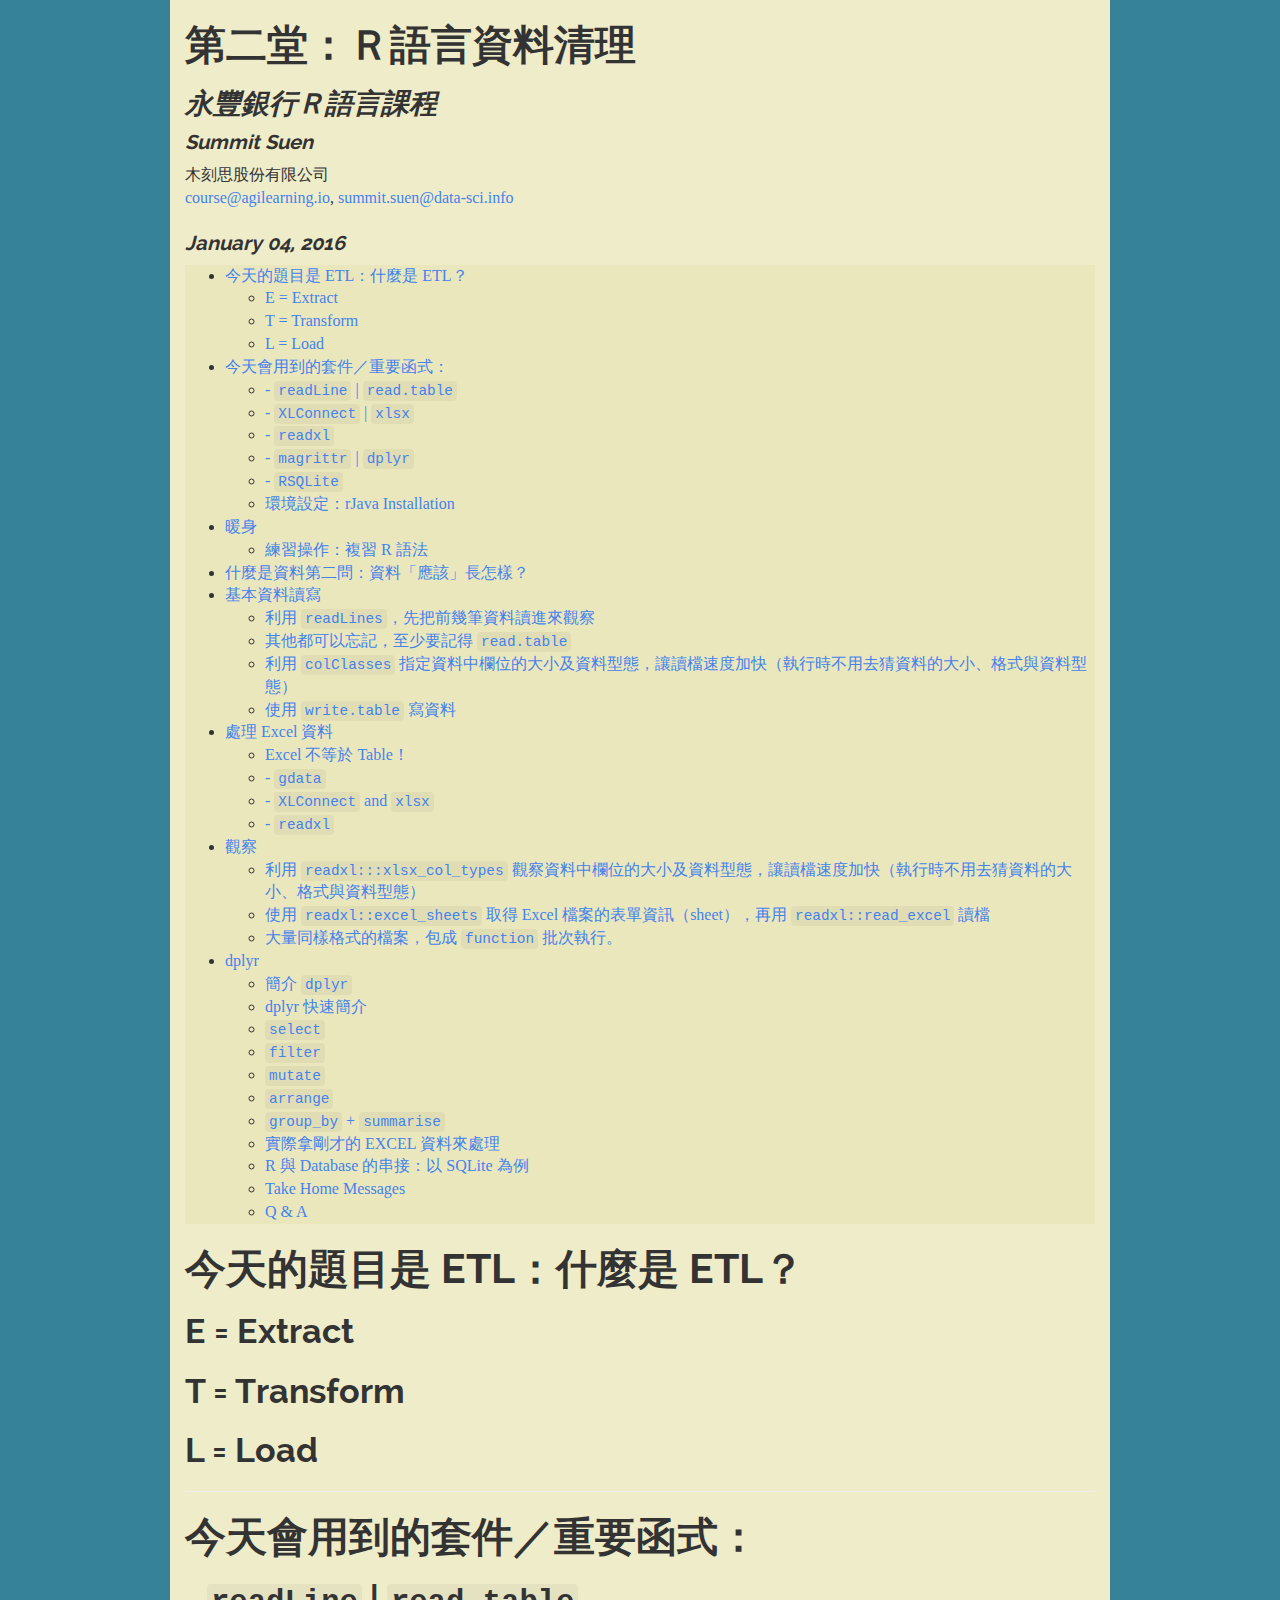
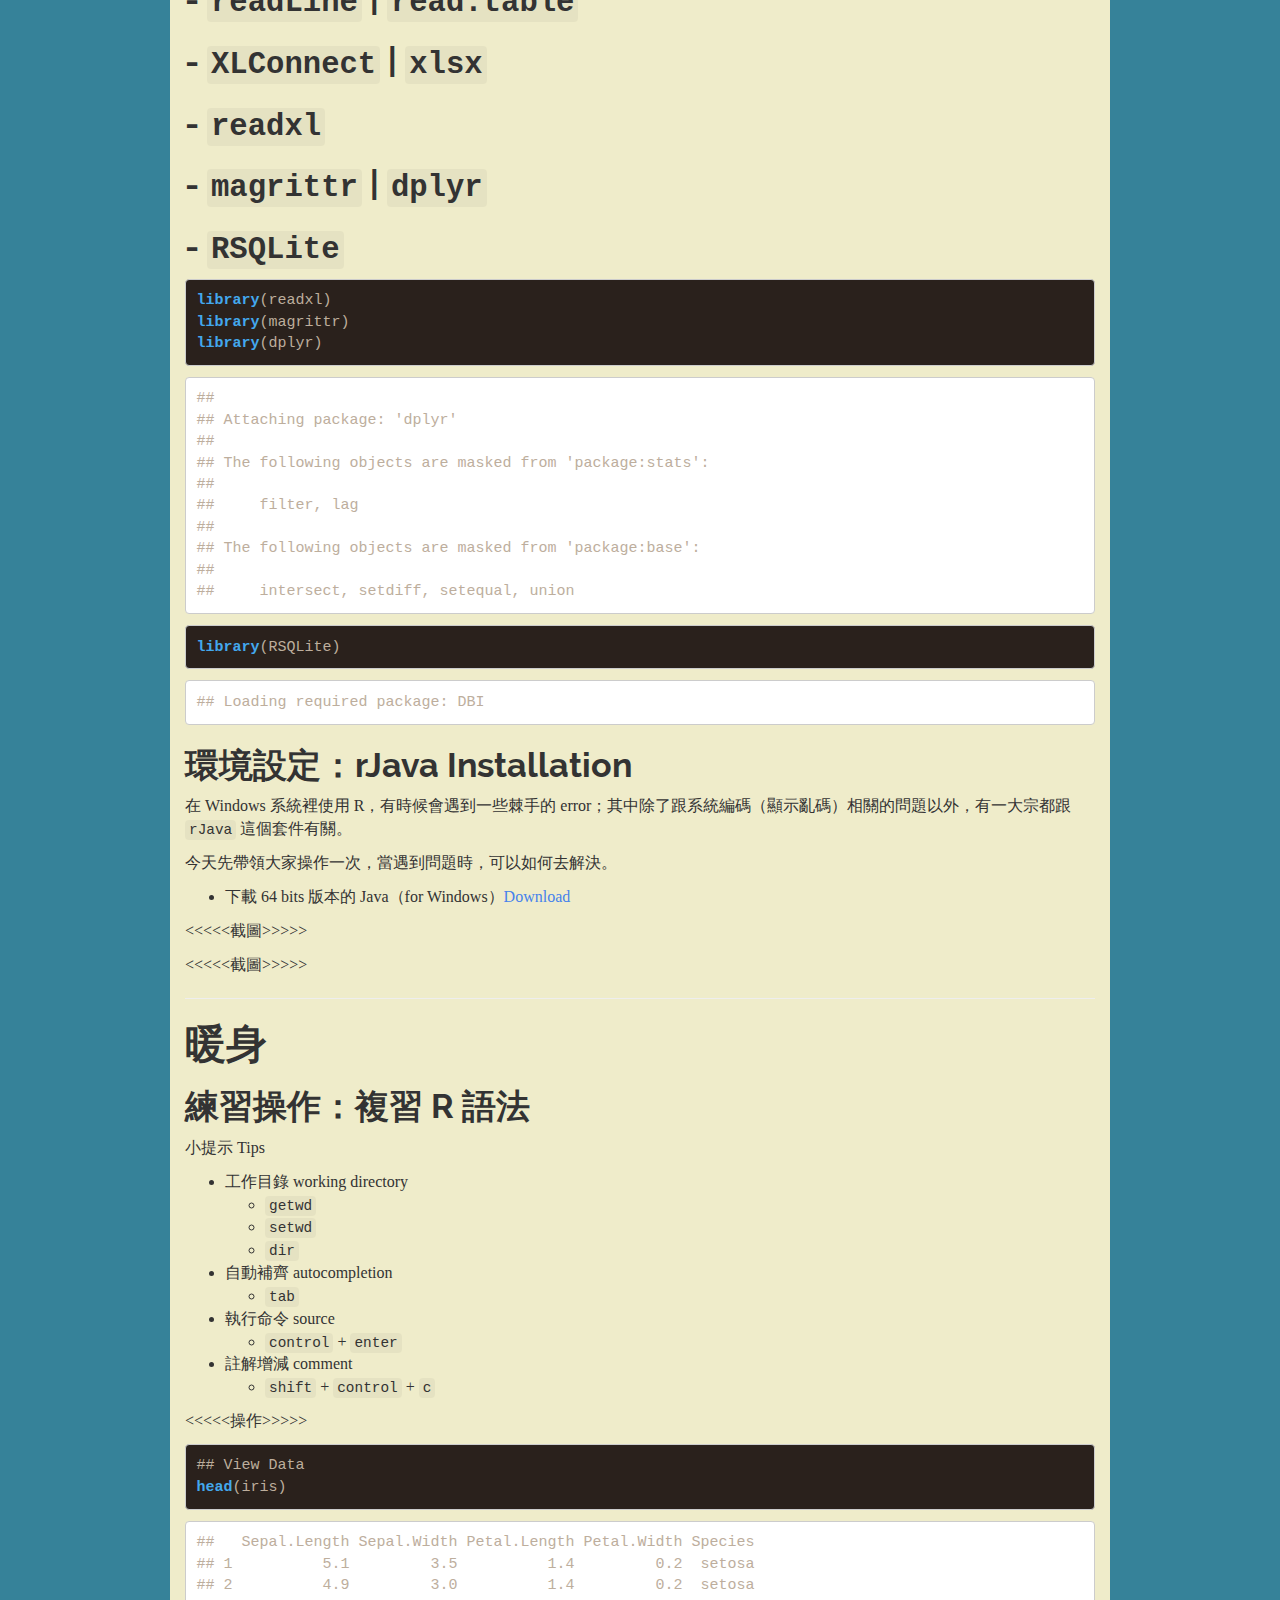
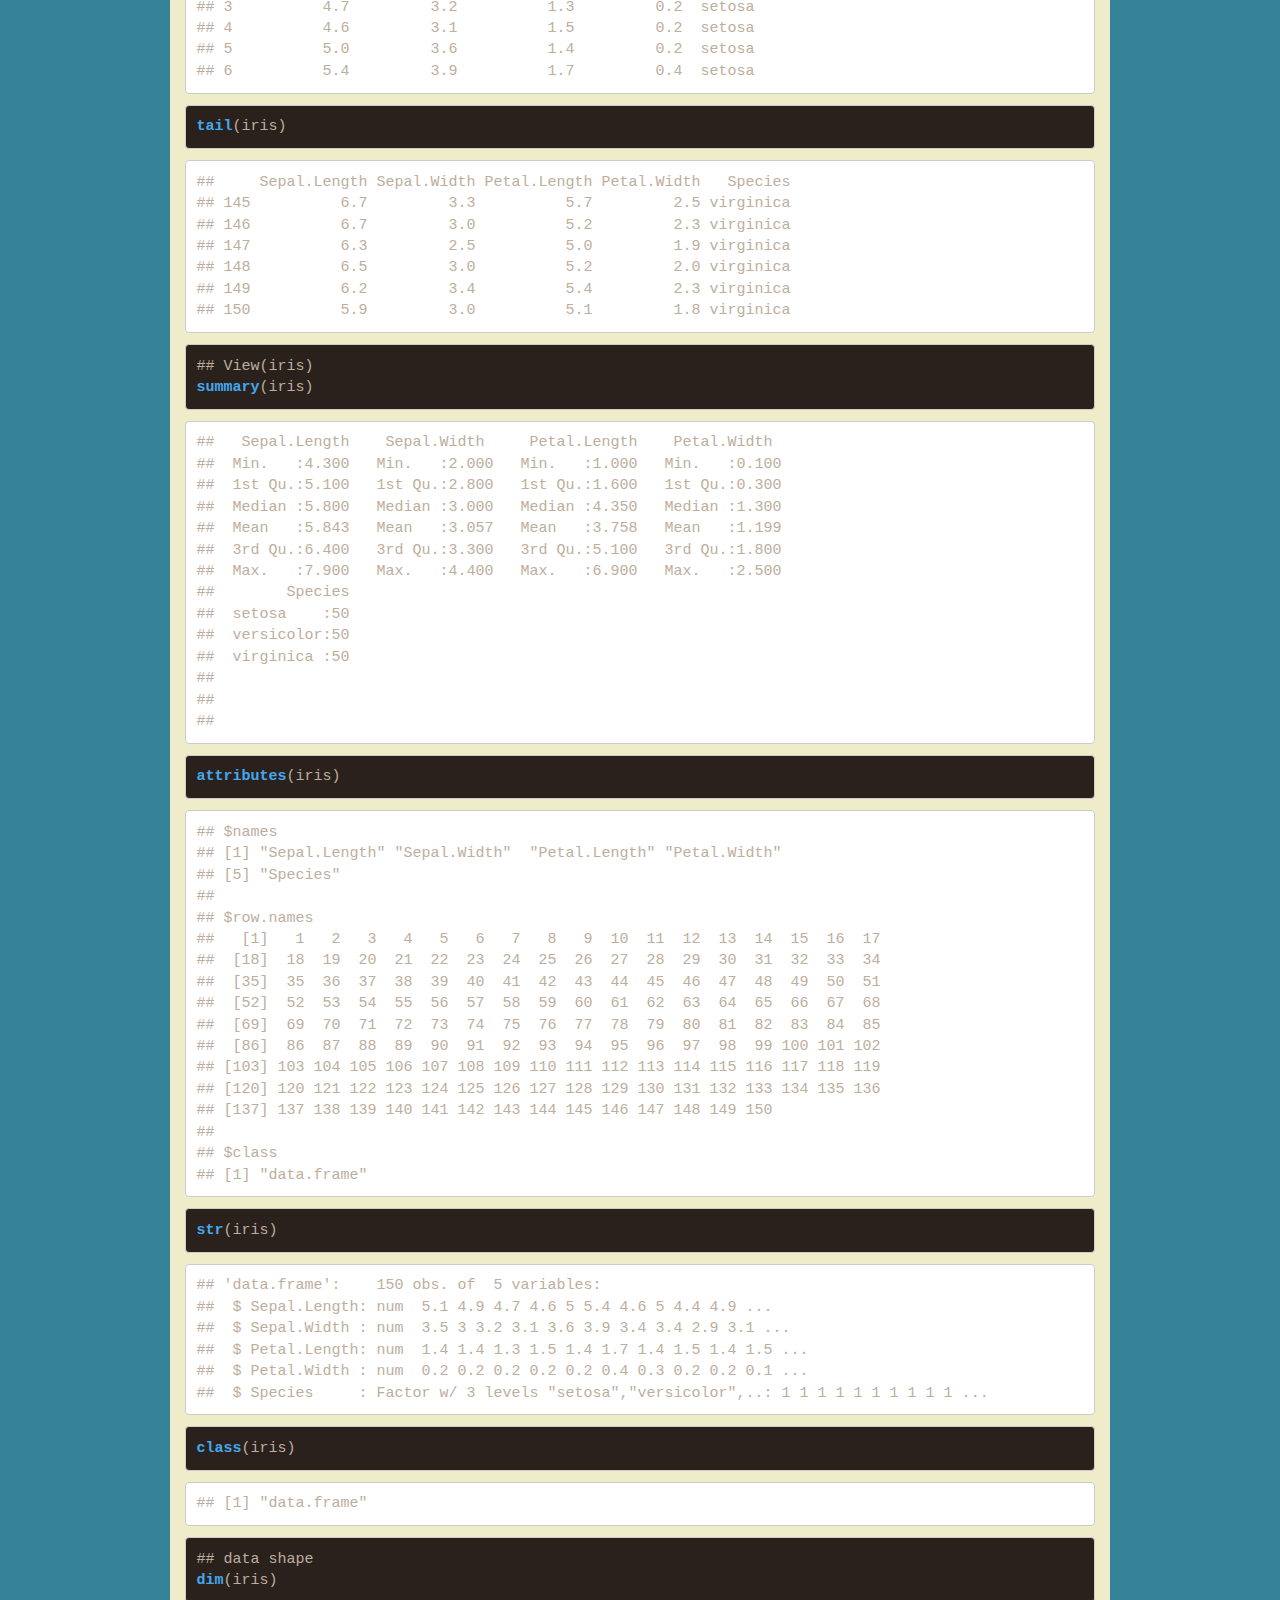
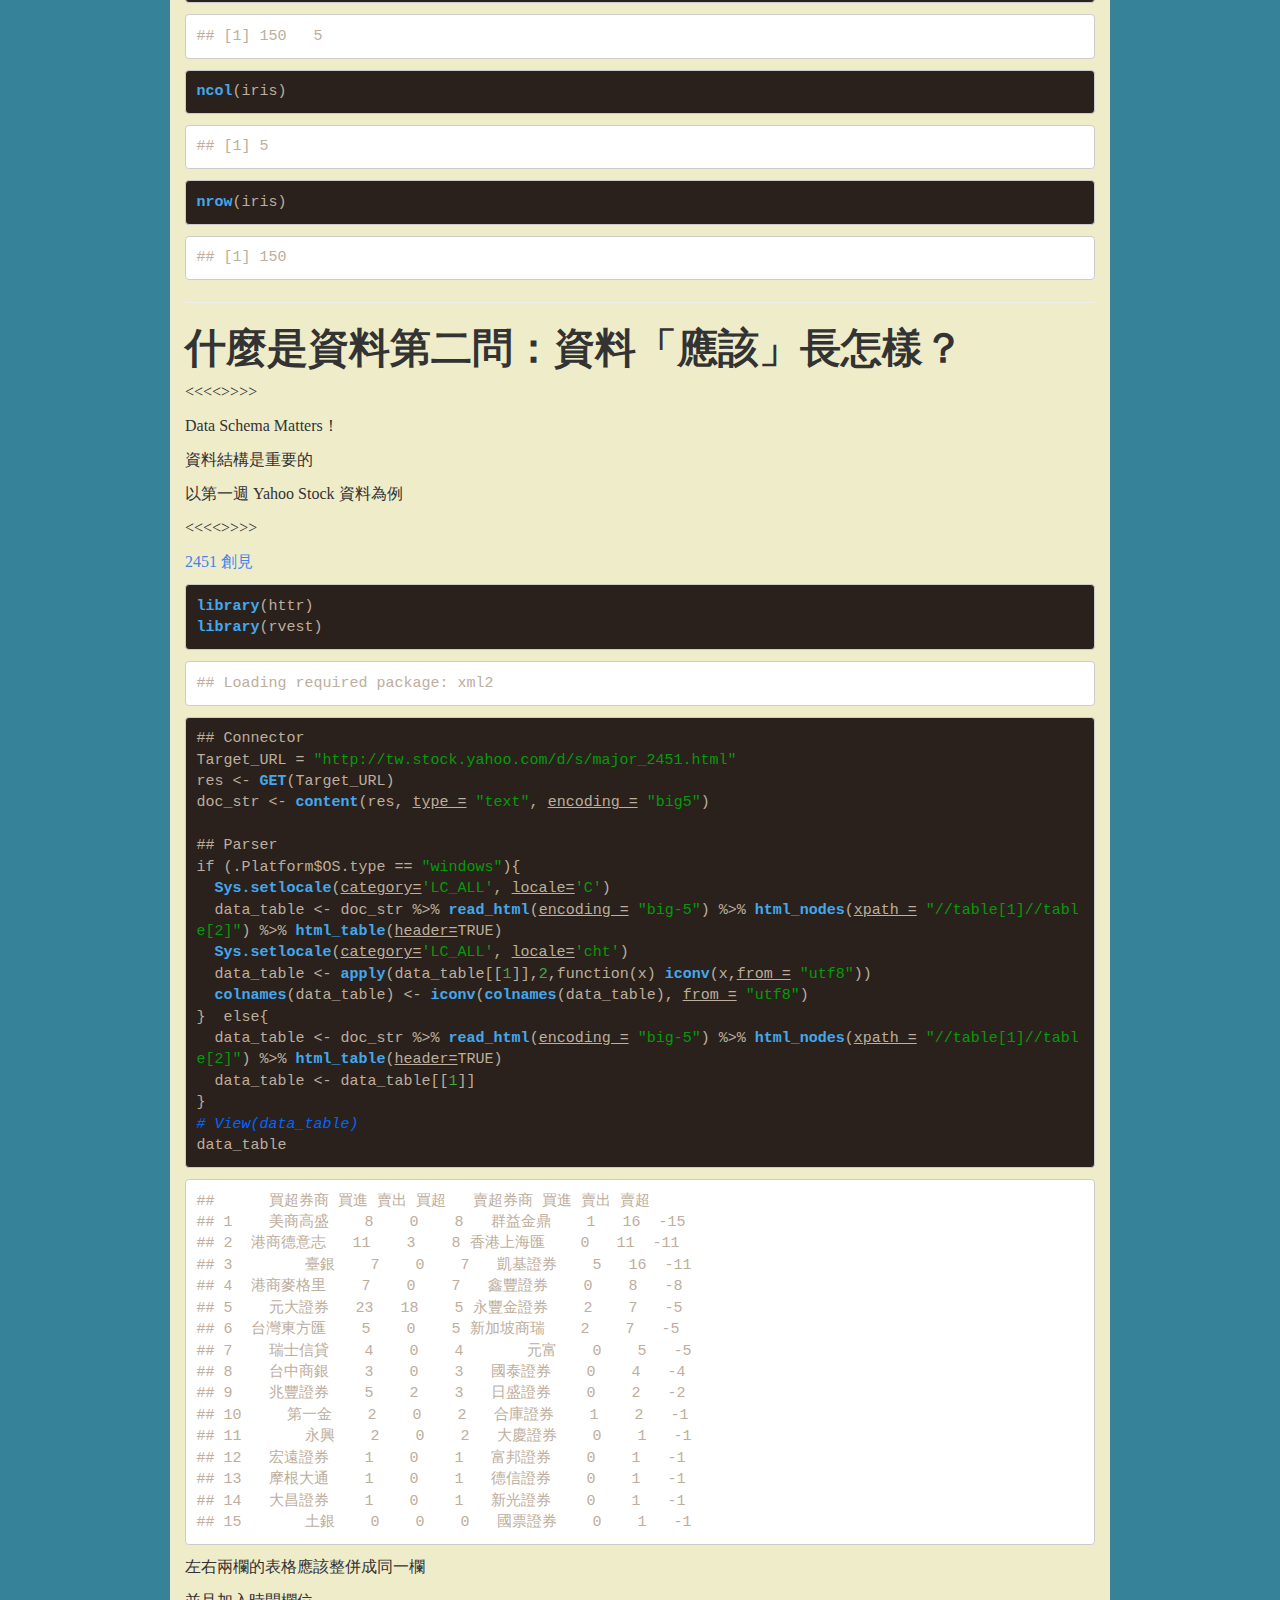
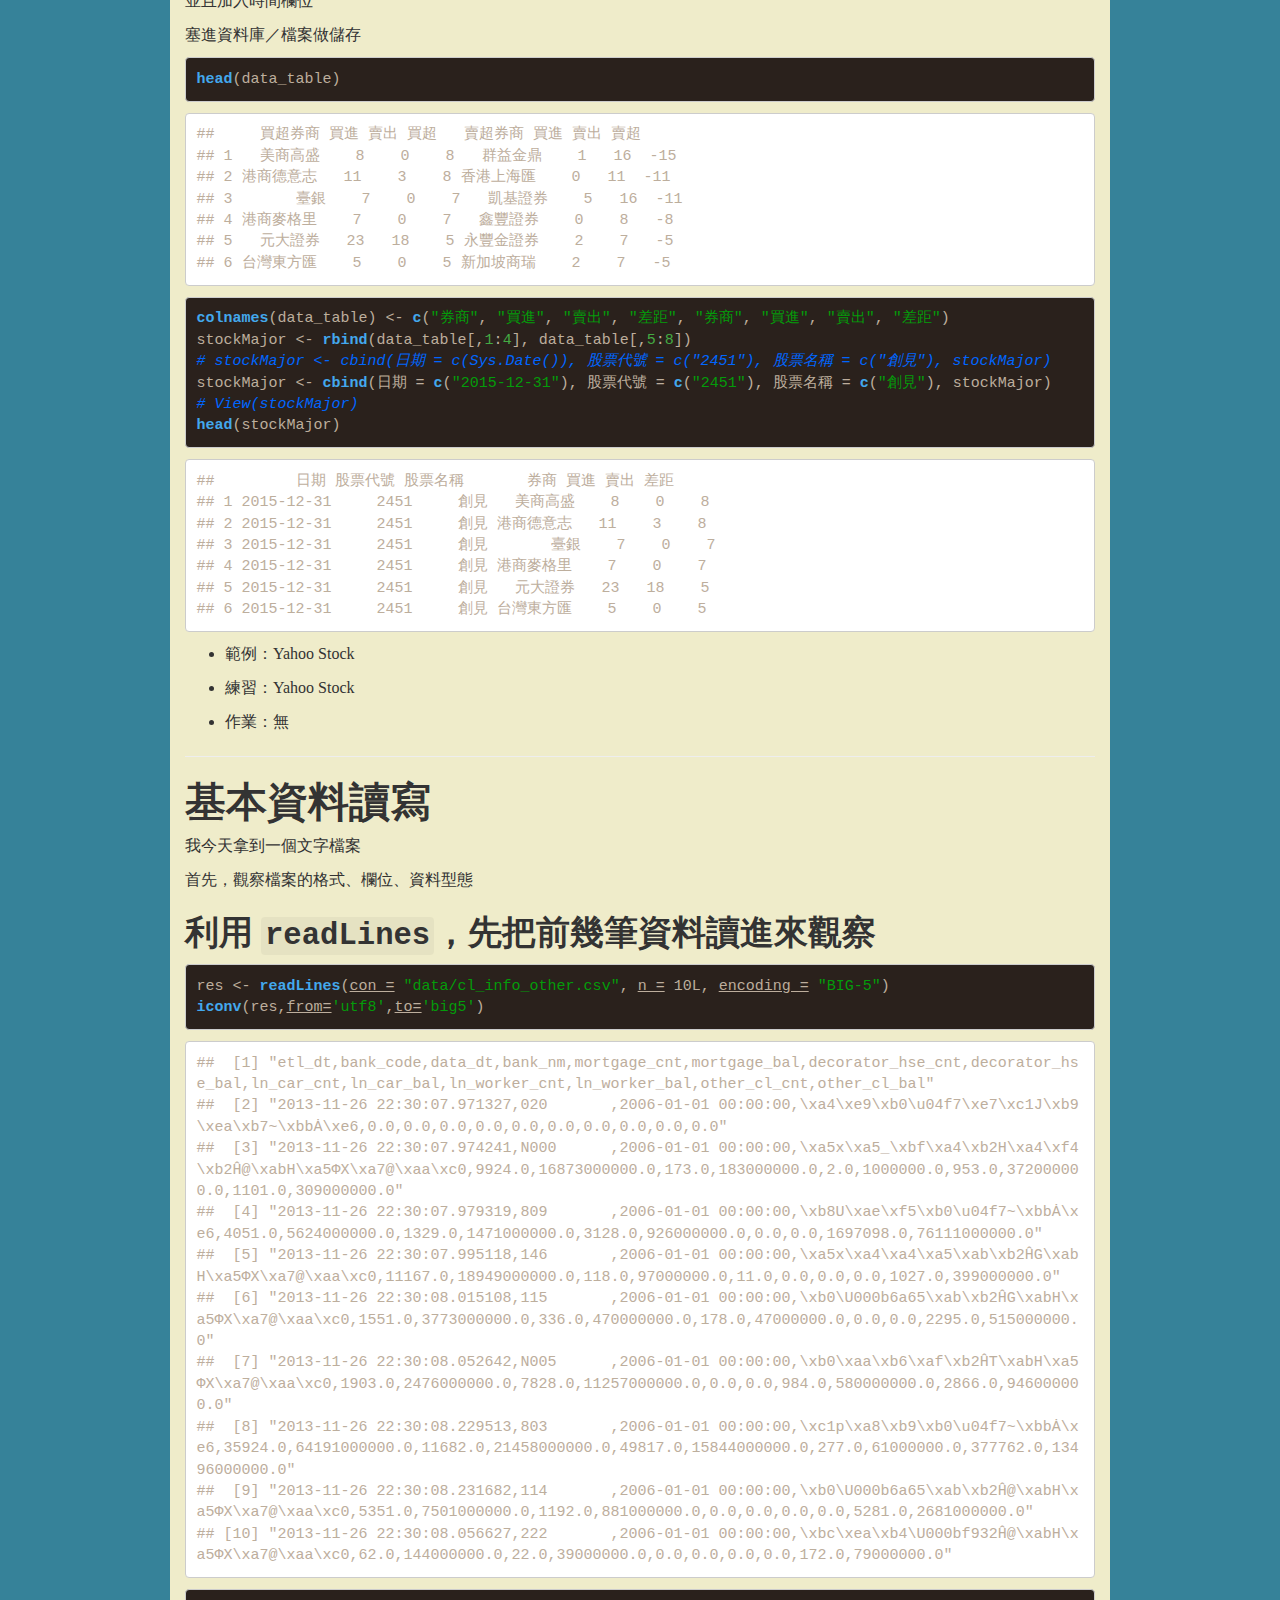
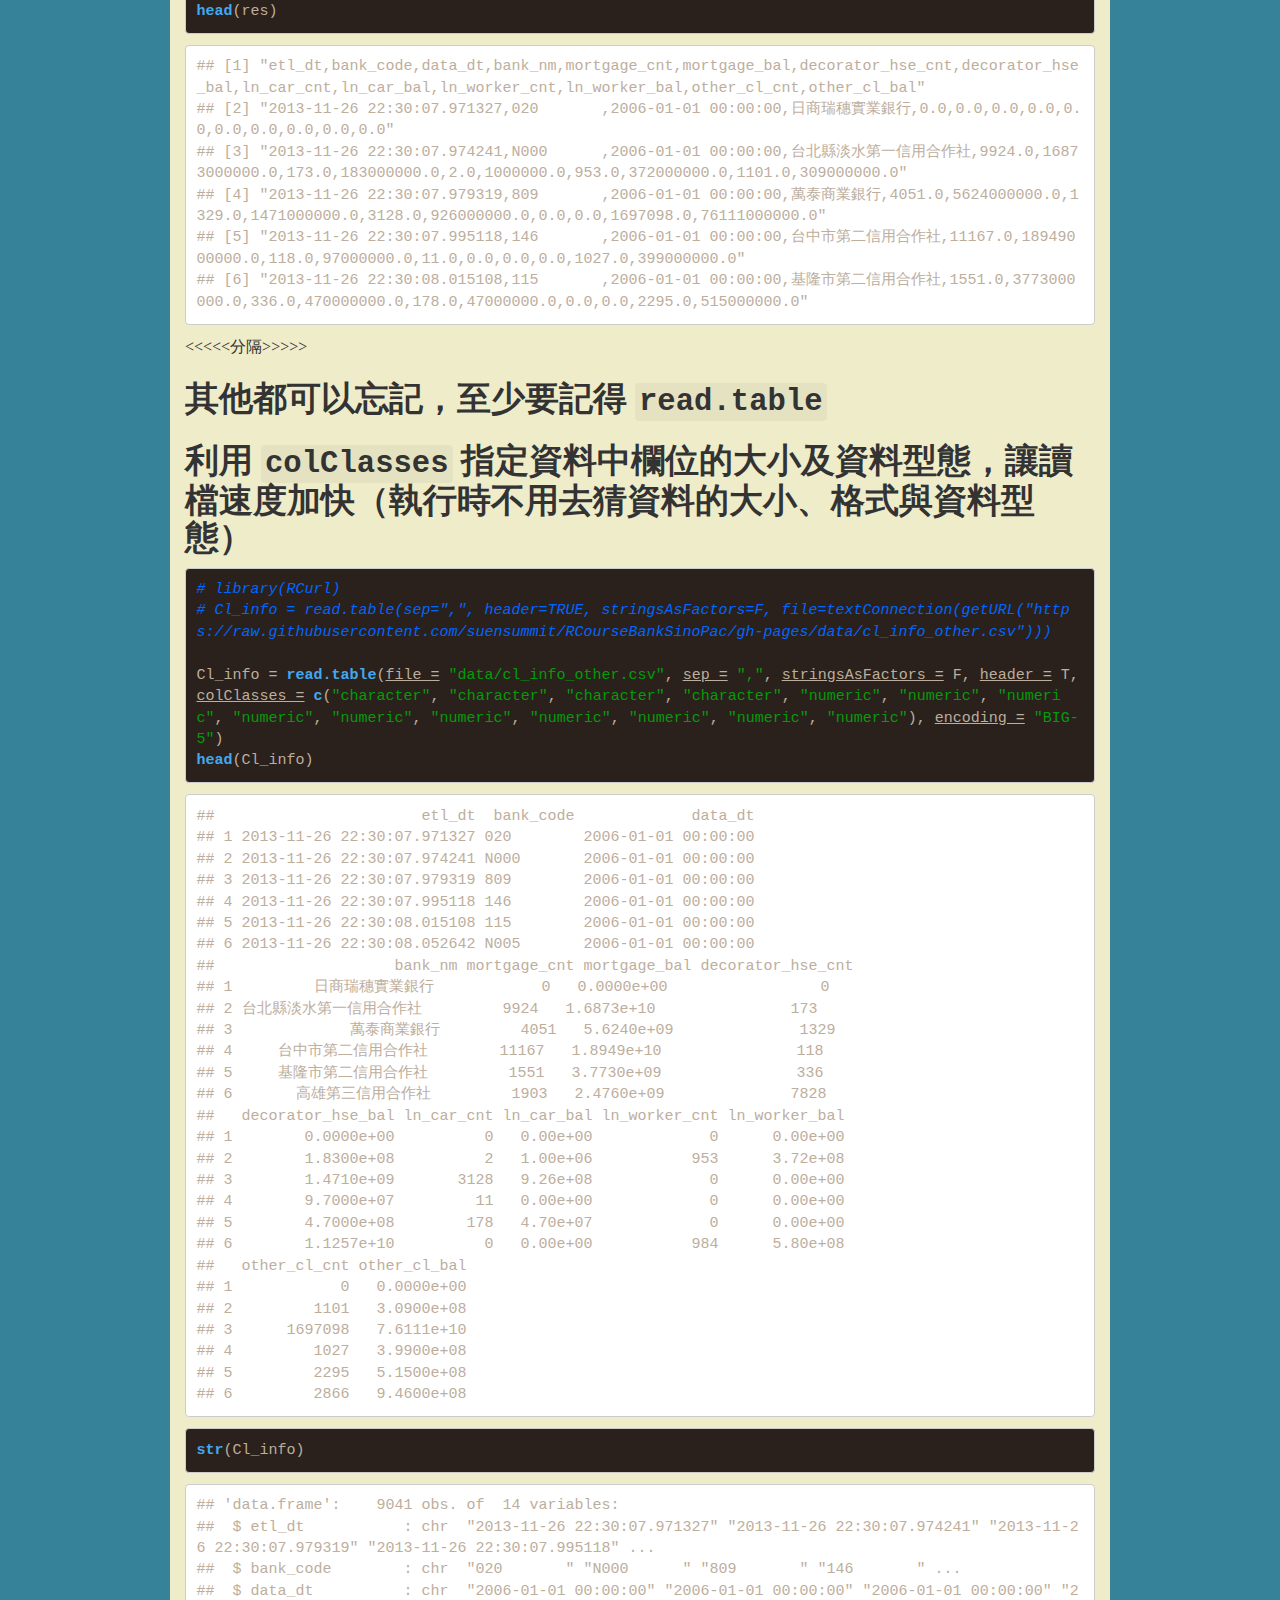
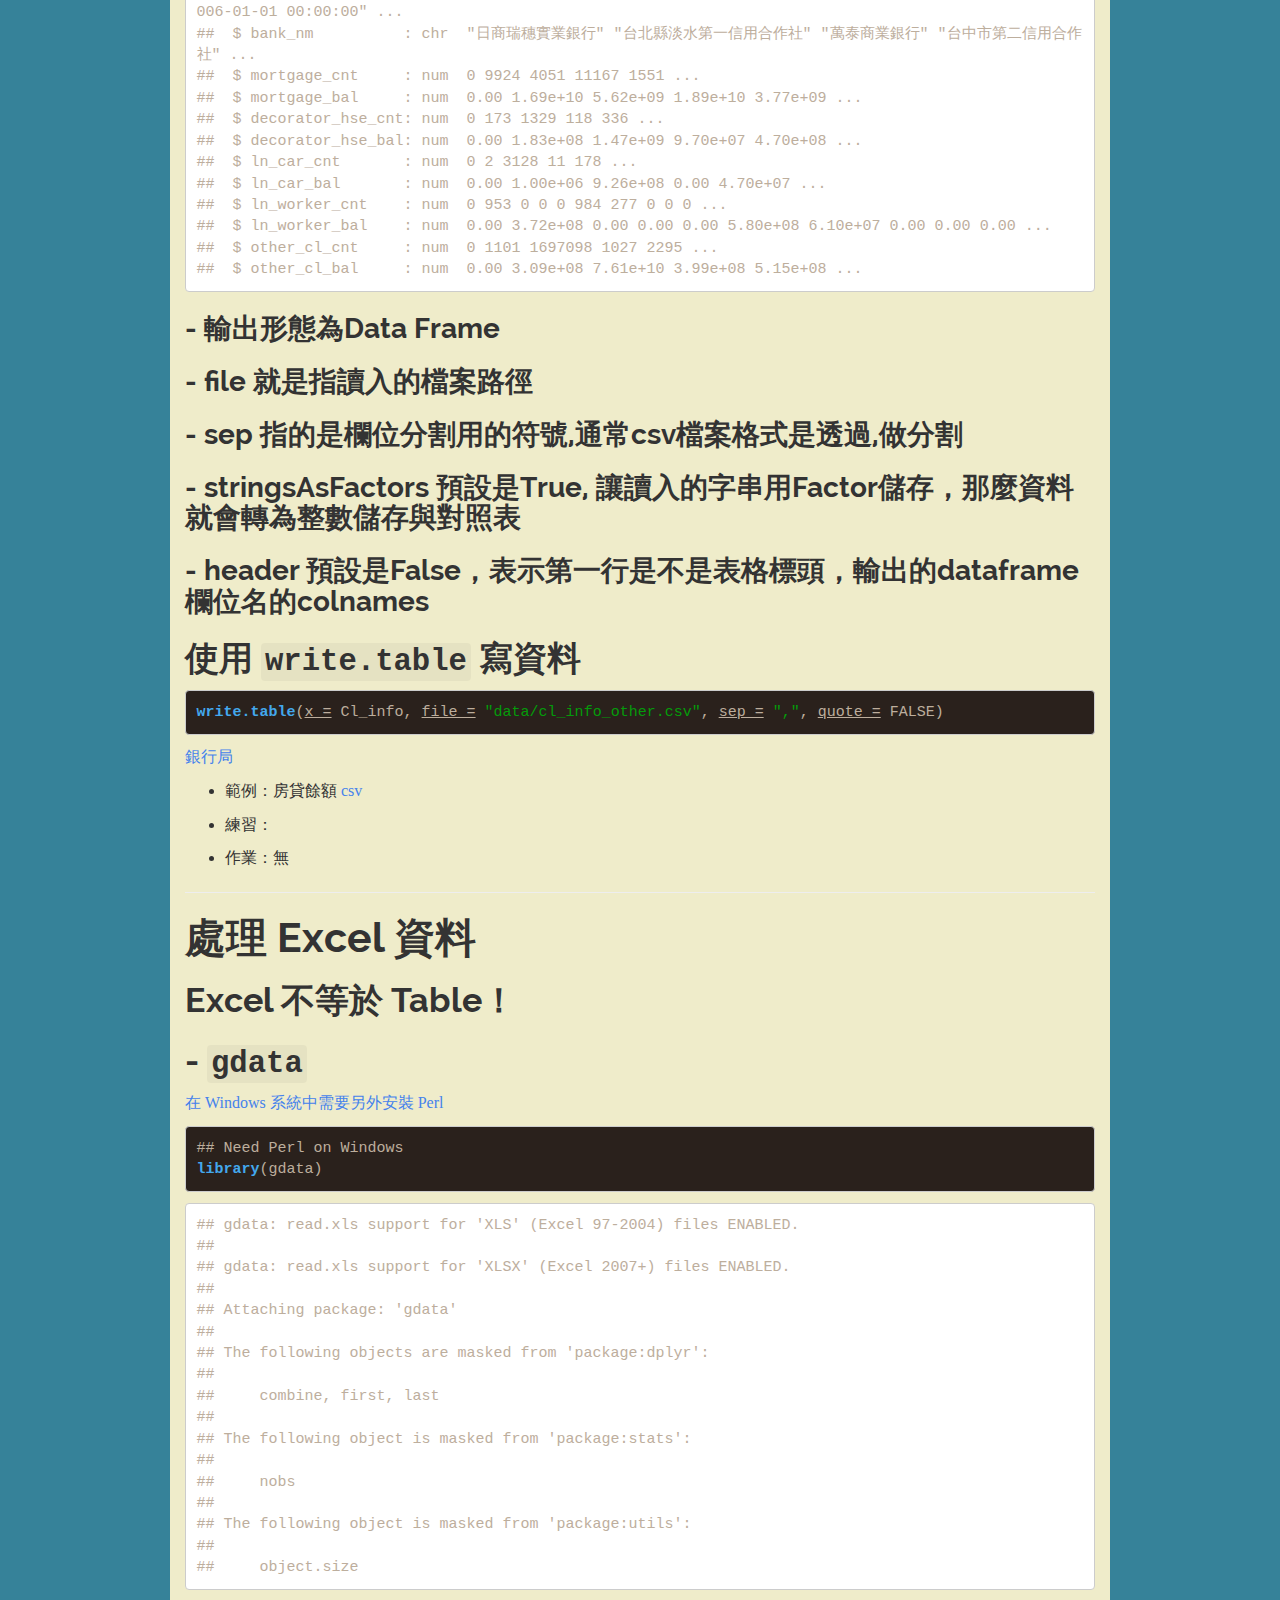
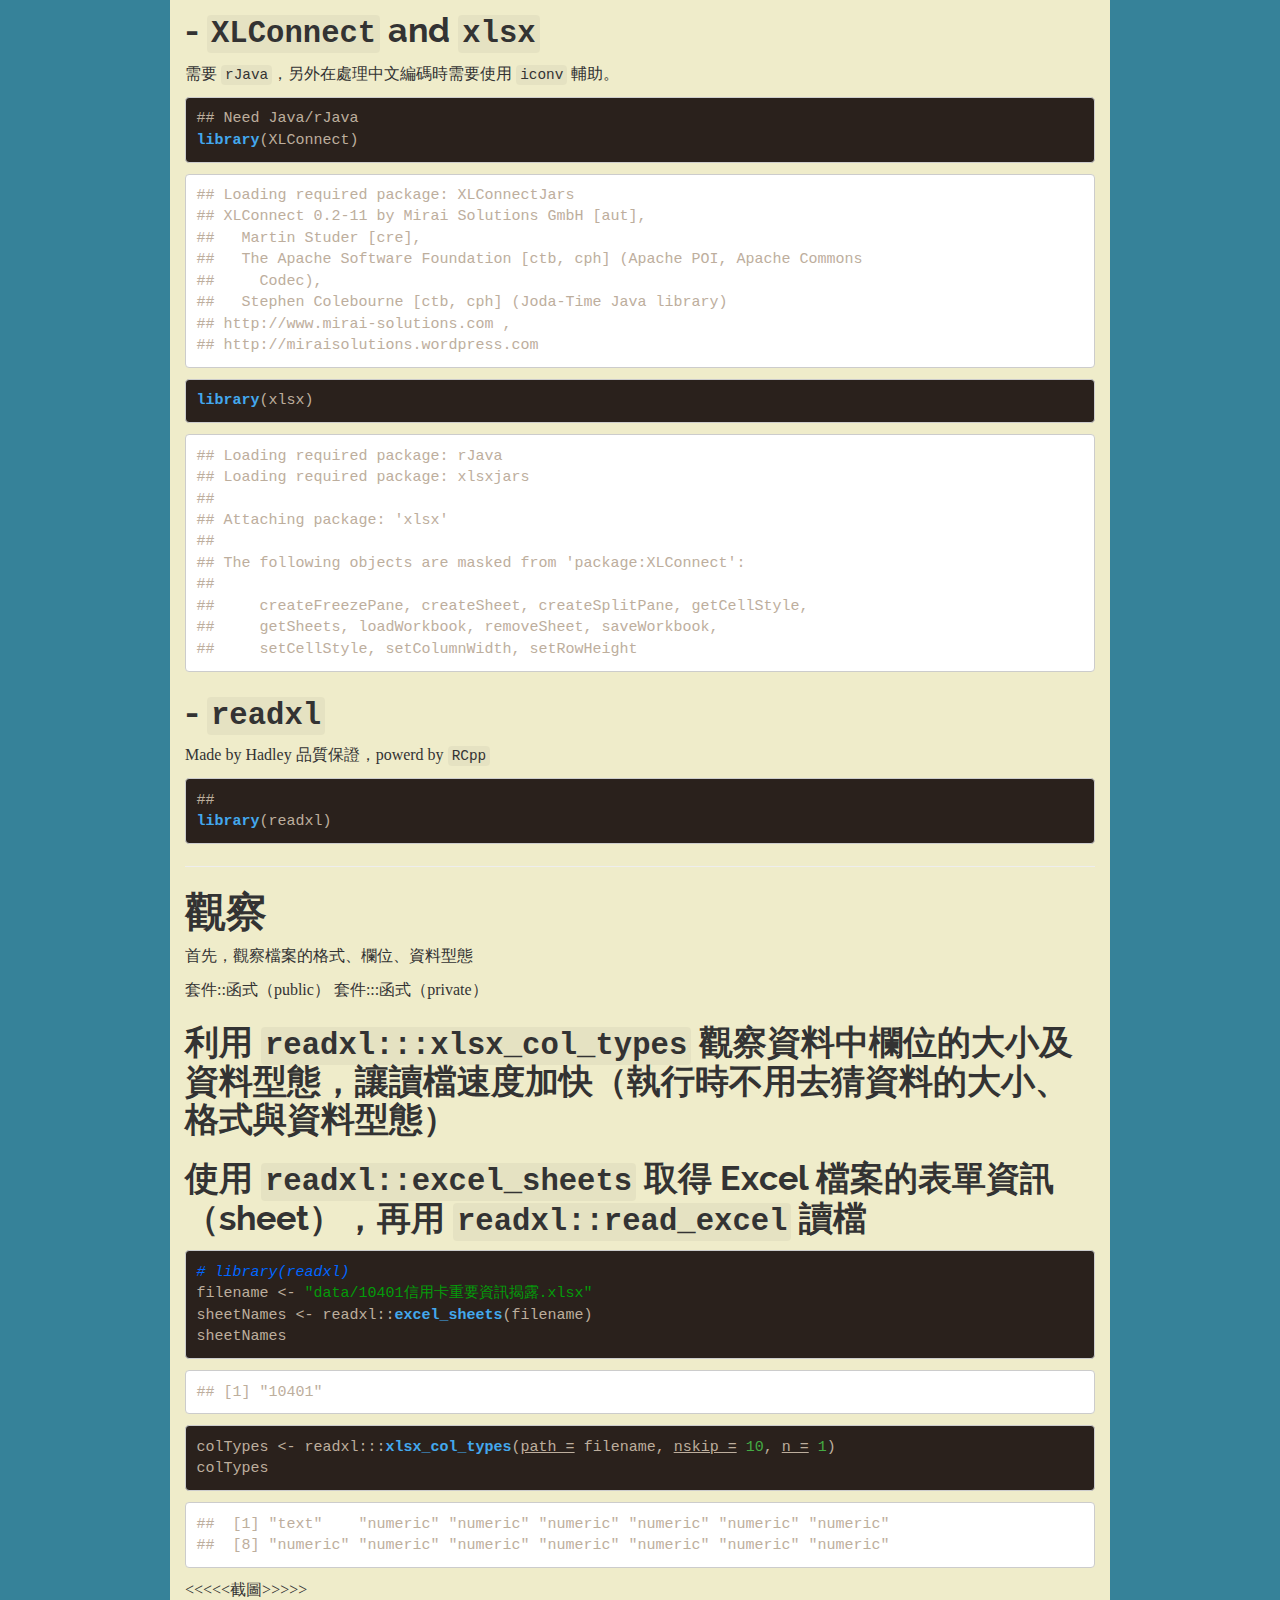
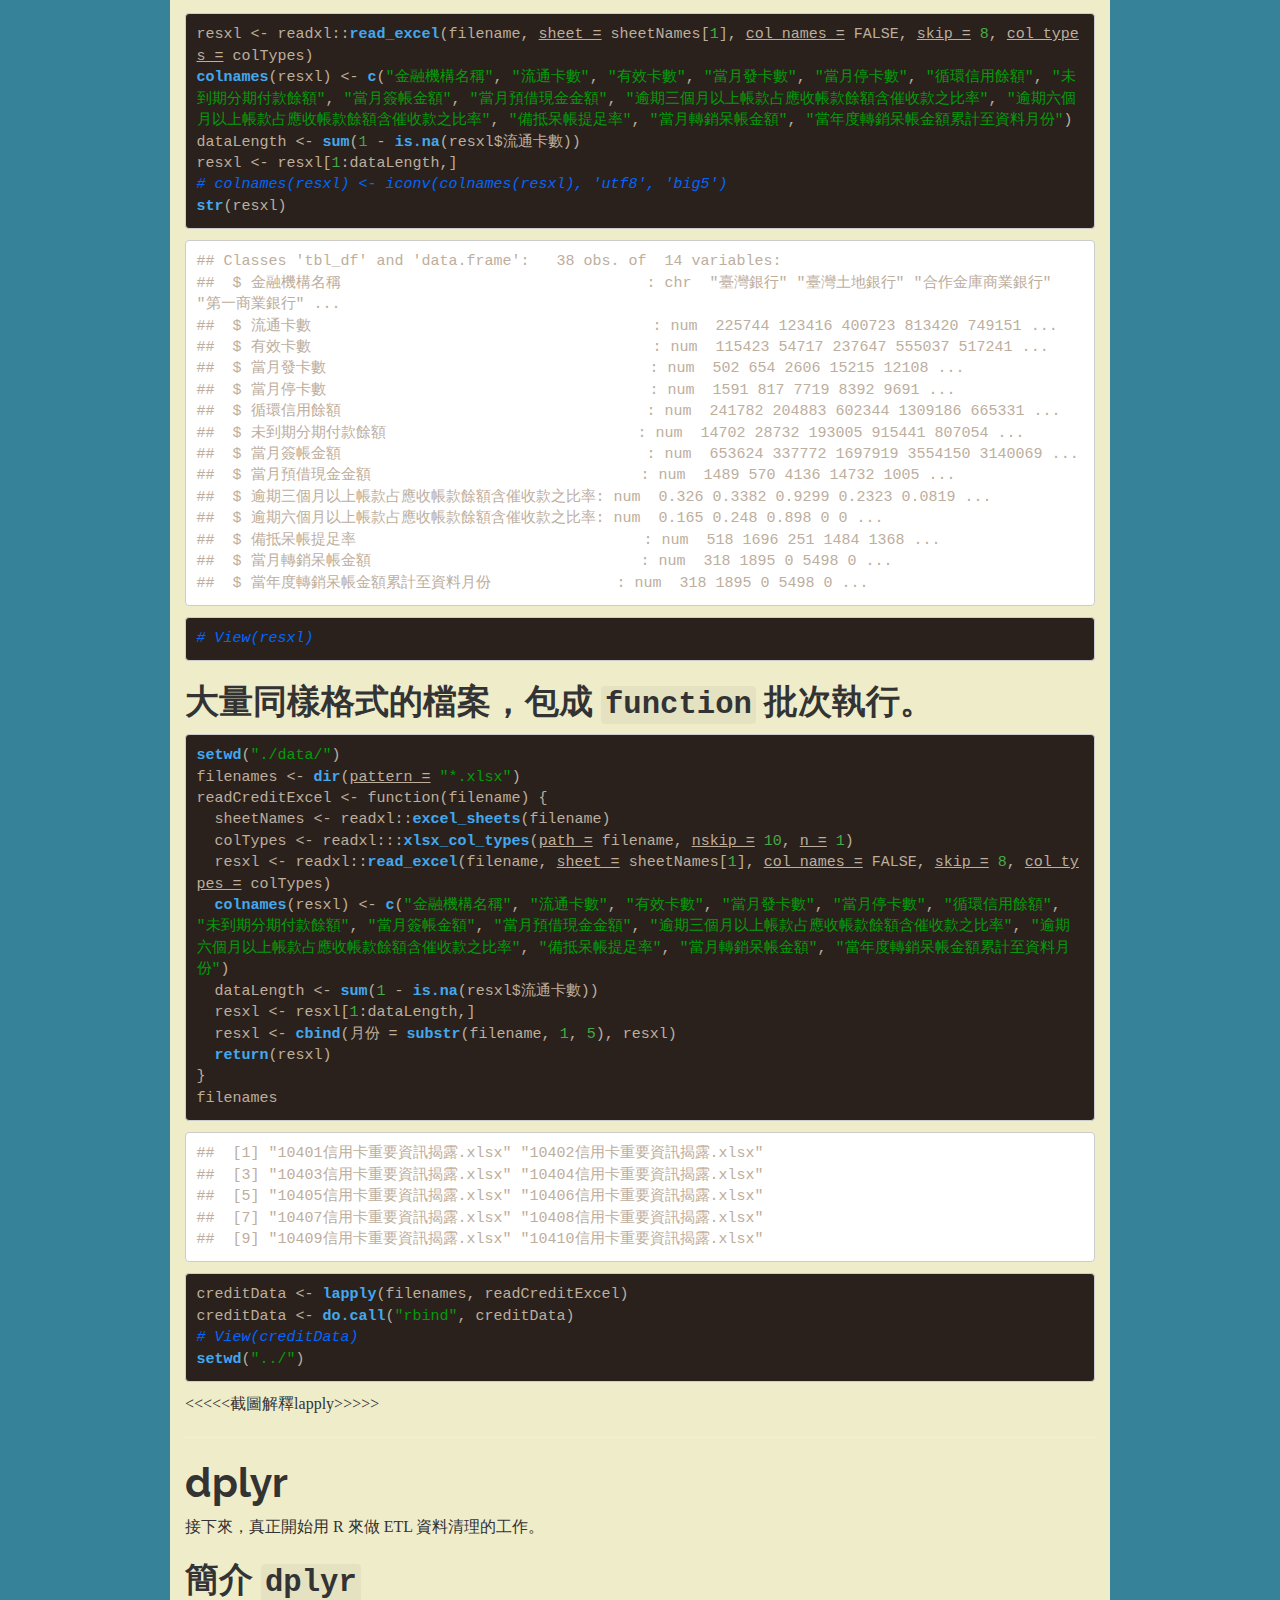
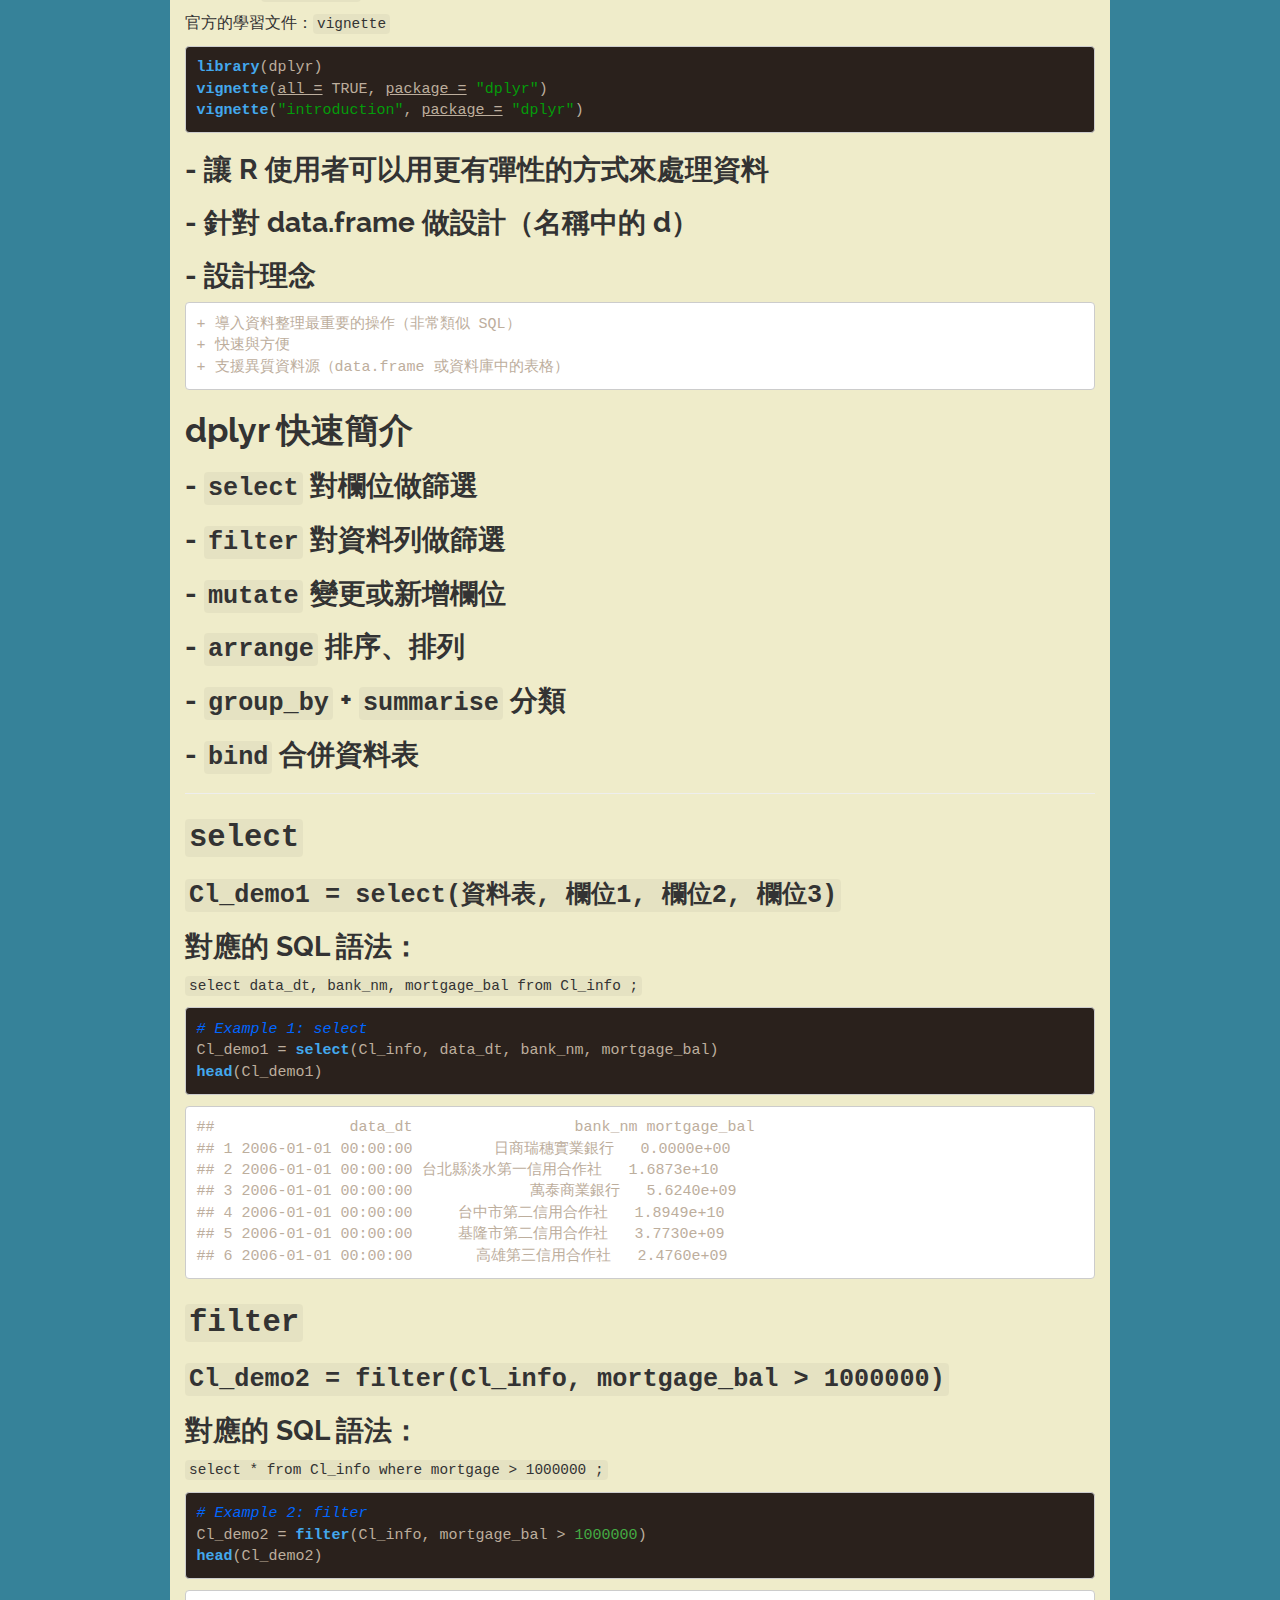
==== commit 64710957: "update handouts, sample csv file" ====
--- a/week2handouts.html
+++ b/week2handouts.html
@@ -11,7 +11,7 @@
 
 <meta name="date" content="2016-01-04" />
 
-<title>R ETL Crash Course</title>
+<title>第二堂：Ｒ語言資料清理</title>
 
 <script src="data:application/x-javascript,%2F%2A%21%20jQuery%20v1%2E11%2E0%20%7C%20%28c%29%202005%2C%202014%20jQuery%20Foundation%2C%20Inc%2E%20%7C%20jquery%2Eorg%2Flicense%20%2A%2F%0A%21function%28a%2Cb%29%7B%22object%22%3D%3Dtypeof%20module%26%26%22object%22%3D%3Dtypeof%20module%2Eexports%3Fmodule%2Eexports%3Da%2Edocument%3Fb%28a%2C%210%29%3Afunction%28a%29%7Bif%28%21a%2Edocument%29throw%20new%20Error%28%22jQuery%20requires%20a%20window%20with%20a%20document%22%29%3Breturn%20b%28a%29%7D%3Ab%28a%29%7D%28%22undefined%22%21%3Dtypeof%20window%3Fwindow%3Athis%2Cfunction%28a%2Cb%29%7Bvar%20c%3D%5B%5D%2Cd%3Dc%2Eslice%2Ce%3Dc%2Econcat%2Cf%3Dc%2Epush%2Cg%3Dc%2EindexOf%2Ch%3D%7B%7D%2Ci%3Dh%2EtoString%2Cj%3Dh%2EhasOwnProperty%2Ck%3D%22%22%2Etrim%2Cl%3D%7B%7D%2Cm%3D%221%2E11%2E0%22%2Cn%3Dfunction%28a%2Cb%29%7Breturn%20new%20n%2Efn%2Einit%28a%2Cb%29%7D%2Co%3D%2F%5E%5B%5Cs%5CuFEFF%5CxA0%5D%2B%7C%5B%5Cs%5CuFEFF%5CxA0%5D%2B%24%2Fg%2Cp%3D%2F%5E%2Dms%2D%2F%2Cq%3D%2F%2D%28%5B%5Cda%2Dz%5D%29%2Fgi%2Cr%3Dfunction%28a%2Cb%29%7Breturn%20b%2EtoUpperCase%28%29%7D%3Bn%2Efn%3Dn%2Eprototype%3D%7Bjquery%3Am%2Cconstructor%3An%2Cselector%3A%22%22%2Clength%3A0%2CtoArray%3Afunction%28%29%7Breturn%20d%2Ecall%28this%29%7D%2Cget%3Afunction%28a%29%7Breturn%20null%21%3Da%3F0%3Ea%3Fthis%5Ba%2Bthis%2Elength%5D%3Athis%5Ba%5D%3Ad%2Ecall%28this%29%7D%2CpushStack%3Afunction%28a%29%7Bvar%20b%3Dn%2Emerge%28this%2Econstructor%28%29%2Ca%29%3Breturn%20b%2EprevObject%3Dthis%2Cb%2Econtext%3Dthis%2Econtext%2Cb%7D%2Ceach%3Afunction%28a%2Cb%29%7Breturn%20n%2Eeach%28this%2Ca%2Cb%29%7D%2Cmap%3Afunction%28a%29%7Breturn%20this%2EpushStack%28n%2Emap%28this%2Cfunction%28b%2Cc%29%7Breturn%20a%2Ecall%28b%2Cc%2Cb%29%7D%29%29%7D%2Cslice%3Afunction%28%29%7Breturn%20this%2EpushStack%28d%2Eapply%28this%2Carguments%29%29%7D%2Cfirst%3Afunction%28%29%7Breturn%20this%2Eeq%280%29%7D%2Clast%3Afunction%28%29%7Breturn%20this%2Eeq%28%2D1%29%7D%2Ceq%3Afunction%28a%29%7Bvar%20b%3Dthis%2Elength%2Cc%3D%2Ba%2B%280%3Ea%3Fb%3A0%29%3Breturn%20this%2EpushStack%28c%3E%3D0%26%26b%3Ec%3F%5Bthis%5Bc%5D%5D%3A%5B%5D%29%7D%2Cend%3Afunction%28%29%7Breturn%20this%2EprevObject%7C%7Cthis%2Econstructor%28null%29%7D%2Cpush%3Af%2Csort%3Ac%2Esort%2Csplice%3Ac%2Esplice%7D%2Cn%2Eextend%3Dn%2Efn%2Eextend%3Dfunction%28%29%7Bvar%20a%2Cb%2Cc%2Cd%2Ce%2Cf%2Cg%3Darguments%5B0%5D%7C%7C%7B%7D%2Ch%3D1%2Ci%3Darguments%2Elength%2Cj%3D%211%3Bfor%28%22boolean%22%3D%3Dtypeof%20g%26%26%28j%3Dg%2Cg%3Darguments%5Bh%5D%7C%7C%7B%7D%2Ch%2B%2B%29%2C%22object%22%3D%3Dtypeof%20g%7C%7Cn%2EisFunction%28g%29%7C%7C%28g%3D%7B%7D%29%2Ch%3D%3D%3Di%26%26%28g%3Dthis%2Ch%2D%2D%29%3Bi%3Eh%3Bh%2B%2B%29if%28null%21%3D%28e%3Darguments%5Bh%5D%29%29for%28d%20in%20e%29a%3Dg%5Bd%5D%2Cc%3De%5Bd%5D%2Cg%21%3D%3Dc%26%26%28j%26%26c%26%26%28n%2EisPlainObject%28c%29%7C%7C%28b%3Dn%2EisArray%28c%29%29%29%3F%28b%3F%28b%3D%211%2Cf%3Da%26%26n%2EisArray%28a%29%3Fa%3A%5B%5D%29%3Af%3Da%26%26n%2EisPlainObject%28a%29%3Fa%3A%7B%7D%2Cg%5Bd%5D%3Dn%2Eextend%28j%2Cf%2Cc%29%29%3Avoid%200%21%3D%3Dc%26%26%28g%5Bd%5D%3Dc%29%29%3Breturn%20g%7D%2Cn%2Eextend%28%7Bexpando%3A%22jQuery%22%2B%28m%2BMath%2Erandom%28%29%29%2Ereplace%28%2F%5CD%2Fg%2C%22%22%29%2CisReady%3A%210%2Cerror%3Afunction%28a%29%7Bthrow%20new%20Error%28a%29%7D%2Cnoop%3Afunction%28%29%7B%7D%2CisFunction%3Afunction%28a%29%7Breturn%22function%22%3D%3D%3Dn%2Etype%28a%29%7D%2CisArray%3AArray%2EisArray%7C%7Cfunction%28a%29%7Breturn%22array%22%3D%3D%3Dn%2Etype%28a%29%7D%2CisWindow%3Afunction%28a%29%7Breturn%20null%21%3Da%26%26a%3D%3Da%2Ewindow%7D%2CisNumeric%3Afunction%28a%29%7Breturn%20a%2DparseFloat%28a%29%3E%3D0%7D%2CisEmptyObject%3Afunction%28a%29%7Bvar%20b%3Bfor%28b%20in%20a%29return%211%3Breturn%210%7D%2CisPlainObject%3Afunction%28a%29%7Bvar%20b%3Bif%28%21a%7C%7C%22object%22%21%3D%3Dn%2Etype%28a%29%7C%7Ca%2EnodeType%7C%7Cn%2EisWindow%28a%29%29return%211%3Btry%7Bif%28a%2Econstructor%26%26%21j%2Ecall%28a%2C%22constructor%22%29%26%26%21j%2Ecall%28a%2Econstructor%2Eprototype%2C%22isPrototypeOf%22%29%29return%211%7Dcatch%28c%29%7Breturn%211%7Dif%28l%2EownLast%29for%28b%20in%20a%29return%20j%2Ecall%28a%2Cb%29%3Bfor%28b%20in%20a%29%3Breturn%20void%200%3D%3D%3Db%7C%7Cj%2Ecall%28a%2Cb%29%7D%2Ctype%3Afunction%28a%29%7Breturn%20null%3D%3Da%3Fa%2B%22%22%3A%22object%22%3D%3Dtypeof%20a%7C%7C%22function%22%3D%3Dtypeof%20a%3Fh%5Bi%2Ecall%28a%29%5D%7C%7C%22object%22%3Atypeof%20a%7D%2CglobalEval%3Afunction%28b%29%7Bb%26%26n%2Etrim%28b%29%26%26%28a%2EexecScript%7C%7Cfunction%28b%29%7Ba%2Eeval%2Ecall%28a%2Cb%29%7D%29%28b%29%7D%2CcamelCase%3Afunction%28a%29%7Breturn%20a%2Ereplace%28p%2C%22ms%2D%22%29%2Ereplace%28q%2Cr%29%7D%2CnodeName%3Afunction%28a%2Cb%29%7Breturn%20a%2EnodeName%26%26a%2EnodeName%2EtoLowerCase%28%29%3D%3D%3Db%2EtoLowerCase%28%29%7D%2Ceach%3Afunction%28a%2Cb%2Cc%29%7Bvar%20d%2Ce%3D0%2Cf%3Da%2Elength%2Cg%3Ds%28a%29%3Bif%28c%29%7Bif%28g%29%7Bfor%28%3Bf%3Ee%3Be%2B%2B%29if%28d%3Db%2Eapply%28a%5Be%5D%2Cc%29%2Cd%3D%3D%3D%211%29break%7Delse%20for%28e%20in%20a%29if%28d%3Db%2Eapply%28a%5Be%5D%2Cc%29%2Cd%3D%3D%3D%211%29break%7Delse%20if%28g%29%7Bfor%28%3Bf%3Ee%3Be%2B%2B%29if%28d%3Db%2Ecall%28a%5Be%5D%2Ce%2Ca%5Be%5D%29%2Cd%3D%3D%3D%211%29break%7Delse%20for%28e%20in%20a%29if%28d%3Db%2Ecall%28a%5Be%5D%2Ce%2Ca%5Be%5D%29%2Cd%3D%3D%3D%211%29break%3Breturn%20a%7D%2Ctrim%3Ak%26%26%21k%2Ecall%28%22%5Cufeff%5Cxa0%22%29%3Ffunction%28a%29%7Breturn%20null%3D%3Da%3F%22%22%3Ak%2Ecall%28a%29%7D%3Afunction%28a%29%7Breturn%20null%3D%3Da%3F%22%22%3A%28a%2B%22%22%29%2Ereplace%28o%2C%22%22%29%7D%2CmakeArray%3Afunction%28a%2Cb%29%7Bvar%20c%3Db%7C%7C%5B%5D%3Breturn%20null%21%3Da%26%26%28s%28Object%28a%29%29%3Fn%2Emerge%28c%2C%22string%22%3D%3Dtypeof%20a%3F%5Ba%5D%3Aa%29%3Af%2Ecall%28c%2Ca%29%29%2Cc%7D%2CinArray%3Afunction%28a%2Cb%2Cc%29%7Bvar%20d%3Bif%28b%29%7Bif%28g%29return%20g%2Ecall%28b%2Ca%2Cc%29%3Bfor%28d%3Db%2Elength%2Cc%3Dc%3F0%3Ec%3FMath%2Emax%280%2Cd%2Bc%29%3Ac%3A0%3Bd%3Ec%3Bc%2B%2B%29if%28c%20in%20b%26%26b%5Bc%5D%3D%3D%3Da%29return%20c%7Dreturn%2D1%7D%2Cmerge%3Afunction%28a%2Cb%29%7Bvar%20c%3D%2Bb%2Elength%2Cd%3D0%2Ce%3Da%2Elength%3Bwhile%28c%3Ed%29a%5Be%2B%2B%5D%3Db%5Bd%2B%2B%5D%3Bif%28c%21%3D%3Dc%29while%28void%200%21%3D%3Db%5Bd%5D%29a%5Be%2B%2B%5D%3Db%5Bd%2B%2B%5D%3Breturn%20a%2Elength%3De%2Ca%7D%2Cgrep%3Afunction%28a%2Cb%2Cc%29%7Bfor%28var%20d%2Ce%3D%5B%5D%2Cf%3D0%2Cg%3Da%2Elength%2Ch%3D%21c%3Bg%3Ef%3Bf%2B%2B%29d%3D%21b%28a%5Bf%5D%2Cf%29%2Cd%21%3D%3Dh%26%26e%2Epush%28a%5Bf%5D%29%3Breturn%20e%7D%2Cmap%3Afunction%28a%2Cb%2Cc%29%7Bvar%20d%2Cf%3D0%2Cg%3Da%2Elength%2Ch%3Ds%28a%29%2Ci%3D%5B%5D%3Bif%28h%29for%28%3Bg%3Ef%3Bf%2B%2B%29d%3Db%28a%5Bf%5D%2Cf%2Cc%29%2Cnull%21%3Dd%26%26i%2Epush%28d%29%3Belse%20for%28f%20in%20a%29d%3Db%28a%5Bf%5D%2Cf%2Cc%29%2Cnull%21%3Dd%26%26i%2Epush%28d%29%3Breturn%20e%2Eapply%28%5B%5D%2Ci%29%7D%2Cguid%3A1%2Cproxy%3Afunction%28a%2Cb%29%7Bvar%20c%2Ce%2Cf%3Breturn%22string%22%3D%3Dtypeof%20b%26%26%28f%3Da%5Bb%5D%2Cb%3Da%2Ca%3Df%29%2Cn%2EisFunction%28a%29%3F%28c%3Dd%2Ecall%28arguments%2C2%29%2Ce%3Dfunction%28%29%7Breturn%20a%2Eapply%28b%7C%7Cthis%2Cc%2Econcat%28d%2Ecall%28arguments%29%29%29%7D%2Ce%2Eguid%3Da%2Eguid%3Da%2Eguid%7C%7Cn%2Eguid%2B%2B%2Ce%29%3Avoid%200%7D%2Cnow%3Afunction%28%29%7Breturn%2Bnew%20Date%7D%2Csupport%3Al%7D%29%2Cn%2Eeach%28%22Boolean%20Number%20String%20Function%20Array%20Date%20RegExp%20Object%20Error%22%2Esplit%28%22%20%22%29%2Cfunction%28a%2Cb%29%7Bh%5B%22%5Bobject%20%22%2Bb%2B%22%5D%22%5D%3Db%2EtoLowerCase%28%29%7D%29%3Bfunction%20s%28a%29%7Bvar%20b%3Da%2Elength%2Cc%3Dn%2Etype%28a%29%3Breturn%22function%22%3D%3D%3Dc%7C%7Cn%2EisWindow%28a%29%3F%211%3A1%3D%3D%3Da%2EnodeType%26%26b%3F%210%3A%22array%22%3D%3D%3Dc%7C%7C0%3D%3D%3Db%7C%7C%22number%22%3D%3Dtypeof%20b%26%26b%3E0%26%26b%2D1%20in%20a%7Dvar%20t%3Dfunction%28a%29%7Bvar%20b%2Cc%2Cd%2Ce%2Cf%2Cg%2Ch%2Ci%2Cj%2Ck%2Cl%2Cm%2Cn%2Co%2Cp%2Cq%2Cr%2Cs%3D%22sizzle%22%2B%2Dnew%20Date%2Ct%3Da%2Edocument%2Cu%3D0%2Cv%3D0%2Cw%3Deb%28%29%2Cx%3Deb%28%29%2Cy%3Deb%28%29%2Cz%3Dfunction%28a%2Cb%29%7Breturn%20a%3D%3D%3Db%26%26%28j%3D%210%29%2C0%7D%2CA%3D%22undefined%22%2CB%3D1%3C%3C31%2CC%3D%7B%7D%2EhasOwnProperty%2CD%3D%5B%5D%2CE%3DD%2Epop%2CF%3DD%2Epush%2CG%3DD%2Epush%2CH%3DD%2Eslice%2CI%3DD%2EindexOf%7C%7Cfunction%28a%29%7Bfor%28var%20b%3D0%2Cc%3Dthis%2Elength%3Bc%3Eb%3Bb%2B%2B%29if%28this%5Bb%5D%3D%3D%3Da%29return%20b%3Breturn%2D1%7D%2CJ%3D%22checked%7Cselected%7Casync%7Cautofocus%7Cautoplay%7Ccontrols%7Cdefer%7Cdisabled%7Chidden%7Cismap%7Cloop%7Cmultiple%7Copen%7Creadonly%7Crequired%7Cscoped%22%2CK%3D%22%5B%5C%5Cx20%5C%5Ct%5C%5Cr%5C%5Cn%5C%5Cf%5D%22%2CL%3D%22%28%3F%3A%5C%5C%5C%5C%2E%7C%5B%5C%5Cw%2D%5D%7C%5B%5E%5C%5Cx00%2D%5C%5Cxa0%5D%29%2B%22%2CM%3DL%2Ereplace%28%22w%22%2C%22w%23%22%29%2CN%3D%22%5C%5C%5B%22%2BK%2B%22%2A%28%22%2BL%2B%22%29%22%2BK%2B%22%2A%28%3F%3A%28%5B%2A%5E%24%7C%21%7E%5D%3F%3D%29%22%2BK%2B%22%2A%28%3F%3A%28%5B%27%5C%22%5D%29%28%28%3F%3A%5C%5C%5C%5C%2E%7C%5B%5E%5C%5C%5C%5C%5D%29%2A%3F%29%5C%5C3%7C%28%22%2BM%2B%22%29%7C%29%7C%29%22%2BK%2B%22%2A%5C%5C%5D%22%2CO%3D%22%3A%28%22%2BL%2B%22%29%28%3F%3A%5C%5C%28%28%28%5B%27%5C%22%5D%29%28%28%3F%3A%5C%5C%5C%5C%2E%7C%5B%5E%5C%5C%5C%5C%5D%29%2A%3F%29%5C%5C3%7C%28%28%3F%3A%5C%5C%5C%5C%2E%7C%5B%5E%5C%5C%5C%5C%28%29%5B%5C%5C%5D%5D%7C%22%2BN%2Ereplace%283%2C8%29%2B%22%29%2A%29%7C%2E%2A%29%5C%5C%29%7C%29%22%2CP%3Dnew%20RegExp%28%22%5E%22%2BK%2B%22%2B%7C%28%28%3F%3A%5E%7C%5B%5E%5C%5C%5C%5C%5D%29%28%3F%3A%5C%5C%5C%5C%2E%29%2A%29%22%2BK%2B%22%2B%24%22%2C%22g%22%29%2CQ%3Dnew%20RegExp%28%22%5E%22%2BK%2B%22%2A%2C%22%2BK%2B%22%2A%22%29%2CR%3Dnew%20RegExp%28%22%5E%22%2BK%2B%22%2A%28%5B%3E%2B%7E%5D%7C%22%2BK%2B%22%29%22%2BK%2B%22%2A%22%29%2CS%3Dnew%20RegExp%28%22%3D%22%2BK%2B%22%2A%28%5B%5E%5C%5C%5D%27%5C%22%5D%2A%3F%29%22%2BK%2B%22%2A%5C%5C%5D%22%2C%22g%22%29%2CT%3Dnew%20RegExp%28O%29%2CU%3Dnew%20RegExp%28%22%5E%22%2BM%2B%22%24%22%29%2CV%3D%7BID%3Anew%20RegExp%28%22%5E%23%28%22%2BL%2B%22%29%22%29%2CCLASS%3Anew%20RegExp%28%22%5E%5C%5C%2E%28%22%2BL%2B%22%29%22%29%2CTAG%3Anew%20RegExp%28%22%5E%28%22%2BL%2Ereplace%28%22w%22%2C%22w%2A%22%29%2B%22%29%22%29%2CATTR%3Anew%20RegExp%28%22%5E%22%2BN%29%2CPSEUDO%3Anew%20RegExp%28%22%5E%22%2BO%29%2CCHILD%3Anew%20RegExp%28%22%5E%3A%28only%7Cfirst%7Clast%7Cnth%7Cnth%2Dlast%29%2D%28child%7Cof%2Dtype%29%28%3F%3A%5C%5C%28%22%2BK%2B%22%2A%28even%7Codd%7C%28%28%5B%2B%2D%5D%7C%29%28%5C%5Cd%2A%29n%7C%29%22%2BK%2B%22%2A%28%3F%3A%28%5B%2B%2D%5D%7C%29%22%2BK%2B%22%2A%28%5C%5Cd%2B%29%7C%29%29%22%2BK%2B%22%2A%5C%5C%29%7C%29%22%2C%22i%22%29%2Cbool%3Anew%20RegExp%28%22%5E%28%3F%3A%22%2BJ%2B%22%29%24%22%2C%22i%22%29%2CneedsContext%3Anew%20RegExp%28%22%5E%22%2BK%2B%22%2A%5B%3E%2B%7E%5D%7C%3A%28even%7Codd%7Ceq%7Cgt%7Clt%7Cnth%7Cfirst%7Clast%29%28%3F%3A%5C%5C%28%22%2BK%2B%22%2A%28%28%3F%3A%2D%5C%5Cd%29%3F%5C%5Cd%2A%29%22%2BK%2B%22%2A%5C%5C%29%7C%29%28%3F%3D%5B%5E%2D%5D%7C%24%29%22%2C%22i%22%29%7D%2CW%3D%2F%5E%28%3F%3Ainput%7Cselect%7Ctextarea%7Cbutton%29%24%2Fi%2CX%3D%2F%5Eh%5Cd%24%2Fi%2CY%3D%2F%5E%5B%5E%7B%5D%2B%5C%7B%5Cs%2A%5C%5Bnative%20%5Cw%2F%2CZ%3D%2F%5E%28%3F%3A%23%28%5B%5Cw%2D%5D%2B%29%7C%28%5Cw%2B%29%7C%5C%2E%28%5B%5Cw%2D%5D%2B%29%29%24%2F%2C%24%3D%2F%5B%2B%7E%5D%2F%2C%5F%3D%2F%27%7C%5C%5C%2Fg%2Cab%3Dnew%20RegExp%28%22%5C%5C%5C%5C%28%5B%5C%5Cda%2Df%5D%7B1%2C6%7D%22%2BK%2B%22%3F%7C%28%22%2BK%2B%22%29%7C%2E%29%22%2C%22ig%22%29%2Cbb%3Dfunction%28a%2Cb%2Cc%29%7Bvar%20d%3D%220x%22%2Bb%2D65536%3Breturn%20d%21%3D%3Dd%7C%7Cc%3Fb%3A0%3Ed%3FString%2EfromCharCode%28d%2B65536%29%3AString%2EfromCharCode%28d%3E%3E10%7C55296%2C1023%26d%7C56320%29%7D%3Btry%7BG%2Eapply%28D%3DH%2Ecall%28t%2EchildNodes%29%2Ct%2EchildNodes%29%2CD%5Bt%2EchildNodes%2Elength%5D%2EnodeType%7Dcatch%28cb%29%7BG%3D%7Bapply%3AD%2Elength%3Ffunction%28a%2Cb%29%7BF%2Eapply%28a%2CH%2Ecall%28b%29%29%7D%3Afunction%28a%2Cb%29%7Bvar%20c%3Da%2Elength%2Cd%3D0%3Bwhile%28a%5Bc%2B%2B%5D%3Db%5Bd%2B%2B%5D%29%3Ba%2Elength%3Dc%2D1%7D%7D%7Dfunction%20db%28a%2Cb%2Cd%2Ce%29%7Bvar%20f%2Cg%2Ch%2Ci%2Cj%2Cm%2Cp%2Cq%2Cu%2Cv%3Bif%28%28b%3Fb%2EownerDocument%7C%7Cb%3At%29%21%3D%3Dl%26%26k%28b%29%2Cb%3Db%7C%7Cl%2Cd%3Dd%7C%7C%5B%5D%2C%21a%7C%7C%22string%22%21%3Dtypeof%20a%29return%20d%3Bif%281%21%3D%3D%28i%3Db%2EnodeType%29%26%269%21%3D%3Di%29return%5B%5D%3Bif%28n%26%26%21e%29%7Bif%28f%3DZ%2Eexec%28a%29%29if%28h%3Df%5B1%5D%29%7Bif%289%3D%3D%3Di%29%7Bif%28g%3Db%2EgetElementById%28h%29%2C%21g%7C%7C%21g%2EparentNode%29return%20d%3Bif%28g%2Eid%3D%3D%3Dh%29return%20d%2Epush%28g%29%2Cd%7Delse%20if%28b%2EownerDocument%26%26%28g%3Db%2EownerDocument%2EgetElementById%28h%29%29%26%26r%28b%2Cg%29%26%26g%2Eid%3D%3D%3Dh%29return%20d%2Epush%28g%29%2Cd%7Delse%7Bif%28f%5B2%5D%29return%20G%2Eapply%28d%2Cb%2EgetElementsByTagName%28a%29%29%2Cd%3Bif%28%28h%3Df%5B3%5D%29%26%26c%2EgetElementsByClassName%26%26b%2EgetElementsByClassName%29return%20G%2Eapply%28d%2Cb%2EgetElementsByClassName%28h%29%29%2Cd%7Dif%28c%2Eqsa%26%26%28%21o%7C%7C%21o%2Etest%28a%29%29%29%7Bif%28q%3Dp%3Ds%2Cu%3Db%2Cv%3D9%3D%3D%3Di%26%26a%2C1%3D%3D%3Di%26%26%22object%22%21%3D%3Db%2EnodeName%2EtoLowerCase%28%29%29%7Bm%3Dob%28a%29%2C%28p%3Db%2EgetAttribute%28%22id%22%29%29%3Fq%3Dp%2Ereplace%28%5F%2C%22%5C%5C%24%26%22%29%3Ab%2EsetAttribute%28%22id%22%2Cq%29%2Cq%3D%22%5Bid%3D%27%22%2Bq%2B%22%27%5D%20%22%2Cj%3Dm%2Elength%3Bwhile%28j%2D%2D%29m%5Bj%5D%3Dq%2Bpb%28m%5Bj%5D%29%3Bu%3D%24%2Etest%28a%29%26%26mb%28b%2EparentNode%29%7C%7Cb%2Cv%3Dm%2Ejoin%28%22%2C%22%29%7Dif%28v%29try%7Breturn%20G%2Eapply%28d%2Cu%2EquerySelectorAll%28v%29%29%2Cd%7Dcatch%28w%29%7B%7Dfinally%7Bp%7C%7Cb%2EremoveAttribute%28%22id%22%29%7D%7D%7Dreturn%20xb%28a%2Ereplace%28P%2C%22%241%22%29%2Cb%2Cd%2Ce%29%7Dfunction%20eb%28%29%7Bvar%20a%3D%5B%5D%3Bfunction%20b%28c%2Ce%29%7Breturn%20a%2Epush%28c%2B%22%20%22%29%3Ed%2EcacheLength%26%26delete%20b%5Ba%2Eshift%28%29%5D%2Cb%5Bc%2B%22%20%22%5D%3De%7Dreturn%20b%7Dfunction%20fb%28a%29%7Breturn%20a%5Bs%5D%3D%210%2Ca%7Dfunction%20gb%28a%29%7Bvar%20b%3Dl%2EcreateElement%28%22div%22%29%3Btry%7Breturn%21%21a%28b%29%7Dcatch%28c%29%7Breturn%211%7Dfinally%7Bb%2EparentNode%26%26b%2EparentNode%2EremoveChild%28b%29%2Cb%3Dnull%7D%7Dfunction%20hb%28a%2Cb%29%7Bvar%20c%3Da%2Esplit%28%22%7C%22%29%2Ce%3Da%2Elength%3Bwhile%28e%2D%2D%29d%2EattrHandle%5Bc%5Be%5D%5D%3Db%7Dfunction%20ib%28a%2Cb%29%7Bvar%20c%3Db%26%26a%2Cd%3Dc%26%261%3D%3D%3Da%2EnodeType%26%261%3D%3D%3Db%2EnodeType%26%26%28%7Eb%2EsourceIndex%7C%7CB%29%2D%28%7Ea%2EsourceIndex%7C%7CB%29%3Bif%28d%29return%20d%3Bif%28c%29while%28c%3Dc%2EnextSibling%29if%28c%3D%3D%3Db%29return%2D1%3Breturn%20a%3F1%3A%2D1%7Dfunction%20jb%28a%29%7Breturn%20function%28b%29%7Bvar%20c%3Db%2EnodeName%2EtoLowerCase%28%29%3Breturn%22input%22%3D%3D%3Dc%26%26b%2Etype%3D%3D%3Da%7D%7Dfunction%20kb%28a%29%7Breturn%20function%28b%29%7Bvar%20c%3Db%2EnodeName%2EtoLowerCase%28%29%3Breturn%28%22input%22%3D%3D%3Dc%7C%7C%22button%22%3D%3D%3Dc%29%26%26b%2Etype%3D%3D%3Da%7D%7Dfunction%20lb%28a%29%7Breturn%20fb%28function%28b%29%7Breturn%20b%3D%2Bb%2Cfb%28function%28c%2Cd%29%7Bvar%20e%2Cf%3Da%28%5B%5D%2Cc%2Elength%2Cb%29%2Cg%3Df%2Elength%3Bwhile%28g%2D%2D%29c%5Be%3Df%5Bg%5D%5D%26%26%28c%5Be%5D%3D%21%28d%5Be%5D%3Dc%5Be%5D%29%29%7D%29%7D%29%7Dfunction%20mb%28a%29%7Breturn%20a%26%26typeof%20a%2EgetElementsByTagName%21%3D%3DA%26%26a%7Dc%3Ddb%2Esupport%3D%7B%7D%2Cf%3Ddb%2EisXML%3Dfunction%28a%29%7Bvar%20b%3Da%26%26%28a%2EownerDocument%7C%7Ca%29%2EdocumentElement%3Breturn%20b%3F%22HTML%22%21%3D%3Db%2EnodeName%3A%211%7D%2Ck%3Ddb%2EsetDocument%3Dfunction%28a%29%7Bvar%20b%2Ce%3Da%3Fa%2EownerDocument%7C%7Ca%3At%2Cg%3De%2EdefaultView%3Breturn%20e%21%3D%3Dl%26%269%3D%3D%3De%2EnodeType%26%26e%2EdocumentElement%3F%28l%3De%2Cm%3De%2EdocumentElement%2Cn%3D%21f%28e%29%2Cg%26%26g%21%3D%3Dg%2Etop%26%26%28g%2EaddEventListener%3Fg%2EaddEventListener%28%22unload%22%2Cfunction%28%29%7Bk%28%29%7D%2C%211%29%3Ag%2EattachEvent%26%26g%2EattachEvent%28%22onunload%22%2Cfunction%28%29%7Bk%28%29%7D%29%29%2Cc%2Eattributes%3Dgb%28function%28a%29%7Breturn%20a%2EclassName%3D%22i%22%2C%21a%2EgetAttribute%28%22className%22%29%7D%29%2Cc%2EgetElementsByTagName%3Dgb%28function%28a%29%7Breturn%20a%2EappendChild%28e%2EcreateComment%28%22%22%29%29%2C%21a%2EgetElementsByTagName%28%22%2A%22%29%2Elength%7D%29%2Cc%2EgetElementsByClassName%3DY%2Etest%28e%2EgetElementsByClassName%29%26%26gb%28function%28a%29%7Breturn%20a%2EinnerHTML%3D%22%3Cdiv%20class%3D%27a%27%3E%3C%2Fdiv%3E%3Cdiv%20class%3D%27a%20i%27%3E%3C%2Fdiv%3E%22%2Ca%2EfirstChild%2EclassName%3D%22i%22%2C2%3D%3D%3Da%2EgetElementsByClassName%28%22i%22%29%2Elength%7D%29%2Cc%2EgetById%3Dgb%28function%28a%29%7Breturn%20m%2EappendChild%28a%29%2Eid%3Ds%2C%21e%2EgetElementsByName%7C%7C%21e%2EgetElementsByName%28s%29%2Elength%7D%29%2Cc%2EgetById%3F%28d%2Efind%2EID%3Dfunction%28a%2Cb%29%7Bif%28typeof%20b%2EgetElementById%21%3D%3DA%26%26n%29%7Bvar%20c%3Db%2EgetElementById%28a%29%3Breturn%20c%26%26c%2EparentNode%3F%5Bc%5D%3A%5B%5D%7D%7D%2Cd%2Efilter%2EID%3Dfunction%28a%29%7Bvar%20b%3Da%2Ereplace%28ab%2Cbb%29%3Breturn%20function%28a%29%7Breturn%20a%2EgetAttribute%28%22id%22%29%3D%3D%3Db%7D%7D%29%3A%28delete%20d%2Efind%2EID%2Cd%2Efilter%2EID%3Dfunction%28a%29%7Bvar%20b%3Da%2Ereplace%28ab%2Cbb%29%3Breturn%20function%28a%29%7Bvar%20c%3Dtypeof%20a%2EgetAttributeNode%21%3D%3DA%26%26a%2EgetAttributeNode%28%22id%22%29%3Breturn%20c%26%26c%2Evalue%3D%3D%3Db%7D%7D%29%2Cd%2Efind%2ETAG%3Dc%2EgetElementsByTagName%3Ffunction%28a%2Cb%29%7Breturn%20typeof%20b%2EgetElementsByTagName%21%3D%3DA%3Fb%2EgetElementsByTagName%28a%29%3Avoid%200%7D%3Afunction%28a%2Cb%29%7Bvar%20c%2Cd%3D%5B%5D%2Ce%3D0%2Cf%3Db%2EgetElementsByTagName%28a%29%3Bif%28%22%2A%22%3D%3D%3Da%29%7Bwhile%28c%3Df%5Be%2B%2B%5D%291%3D%3D%3Dc%2EnodeType%26%26d%2Epush%28c%29%3Breturn%20d%7Dreturn%20f%7D%2Cd%2Efind%2ECLASS%3Dc%2EgetElementsByClassName%26%26function%28a%2Cb%29%7Breturn%20typeof%20b%2EgetElementsByClassName%21%3D%3DA%26%26n%3Fb%2EgetElementsByClassName%28a%29%3Avoid%200%7D%2Cp%3D%5B%5D%2Co%3D%5B%5D%2C%28c%2Eqsa%3DY%2Etest%28e%2EquerySelectorAll%29%29%26%26%28gb%28function%28a%29%7Ba%2EinnerHTML%3D%22%3Cselect%20t%3D%27%27%3E%3Coption%20selected%3D%27%27%3E%3C%2Foption%3E%3C%2Fselect%3E%22%2Ca%2EquerySelectorAll%28%22%5Bt%5E%3D%27%27%5D%22%29%2Elength%26%26o%2Epush%28%22%5B%2A%5E%24%5D%3D%22%2BK%2B%22%2A%28%3F%3A%27%27%7C%5C%22%5C%22%29%22%29%2Ca%2EquerySelectorAll%28%22%5Bselected%5D%22%29%2Elength%7C%7Co%2Epush%28%22%5C%5C%5B%22%2BK%2B%22%2A%28%3F%3Avalue%7C%22%2BJ%2B%22%29%22%29%2Ca%2EquerySelectorAll%28%22%3Achecked%22%29%2Elength%7C%7Co%2Epush%28%22%3Achecked%22%29%7D%29%2Cgb%28function%28a%29%7Bvar%20b%3De%2EcreateElement%28%22input%22%29%3Bb%2EsetAttribute%28%22type%22%2C%22hidden%22%29%2Ca%2EappendChild%28b%29%2EsetAttribute%28%22name%22%2C%22D%22%29%2Ca%2EquerySelectorAll%28%22%5Bname%3Dd%5D%22%29%2Elength%26%26o%2Epush%28%22name%22%2BK%2B%22%2A%5B%2A%5E%24%7C%21%7E%5D%3F%3D%22%29%2Ca%2EquerySelectorAll%28%22%3Aenabled%22%29%2Elength%7C%7Co%2Epush%28%22%3Aenabled%22%2C%22%3Adisabled%22%29%2Ca%2EquerySelectorAll%28%22%2A%2C%3Ax%22%29%2Co%2Epush%28%22%2C%2E%2A%3A%22%29%7D%29%29%2C%28c%2EmatchesSelector%3DY%2Etest%28q%3Dm%2EwebkitMatchesSelector%7C%7Cm%2EmozMatchesSelector%7C%7Cm%2EoMatchesSelector%7C%7Cm%2EmsMatchesSelector%29%29%26%26gb%28function%28a%29%7Bc%2EdisconnectedMatch%3Dq%2Ecall%28a%2C%22div%22%29%2Cq%2Ecall%28a%2C%22%5Bs%21%3D%27%27%5D%3Ax%22%29%2Cp%2Epush%28%22%21%3D%22%2CO%29%7D%29%2Co%3Do%2Elength%26%26new%20RegExp%28o%2Ejoin%28%22%7C%22%29%29%2Cp%3Dp%2Elength%26%26new%20RegExp%28p%2Ejoin%28%22%7C%22%29%29%2Cb%3DY%2Etest%28m%2EcompareDocumentPosition%29%2Cr%3Db%7C%7CY%2Etest%28m%2Econtains%29%3Ffunction%28a%2Cb%29%7Bvar%20c%3D9%3D%3D%3Da%2EnodeType%3Fa%2EdocumentElement%3Aa%2Cd%3Db%26%26b%2EparentNode%3Breturn%20a%3D%3D%3Dd%7C%7C%21%28%21d%7C%7C1%21%3D%3Dd%2EnodeType%7C%7C%21%28c%2Econtains%3Fc%2Econtains%28d%29%3Aa%2EcompareDocumentPosition%26%2616%26a%2EcompareDocumentPosition%28d%29%29%29%7D%3Afunction%28a%2Cb%29%7Bif%28b%29while%28b%3Db%2EparentNode%29if%28b%3D%3D%3Da%29return%210%3Breturn%211%7D%2Cz%3Db%3Ffunction%28a%2Cb%29%7Bif%28a%3D%3D%3Db%29return%20j%3D%210%2C0%3Bvar%20d%3D%21a%2EcompareDocumentPosition%2D%21b%2EcompareDocumentPosition%3Breturn%20d%3Fd%3A%28d%3D%28a%2EownerDocument%7C%7Ca%29%3D%3D%3D%28b%2EownerDocument%7C%7Cb%29%3Fa%2EcompareDocumentPosition%28b%29%3A1%2C1%26d%7C%7C%21c%2EsortDetached%26%26b%2EcompareDocumentPosition%28a%29%3D%3D%3Dd%3Fa%3D%3D%3De%7C%7Ca%2EownerDocument%3D%3D%3Dt%26%26r%28t%2Ca%29%3F%2D1%3Ab%3D%3D%3De%7C%7Cb%2EownerDocument%3D%3D%3Dt%26%26r%28t%2Cb%29%3F1%3Ai%3FI%2Ecall%28i%2Ca%29%2DI%2Ecall%28i%2Cb%29%3A0%3A4%26d%3F%2D1%3A1%29%7D%3Afunction%28a%2Cb%29%7Bif%28a%3D%3D%3Db%29return%20j%3D%210%2C0%3Bvar%20c%2Cd%3D0%2Cf%3Da%2EparentNode%2Cg%3Db%2EparentNode%2Ch%3D%5Ba%5D%2Ck%3D%5Bb%5D%3Bif%28%21f%7C%7C%21g%29return%20a%3D%3D%3De%3F%2D1%3Ab%3D%3D%3De%3F1%3Af%3F%2D1%3Ag%3F1%3Ai%3FI%2Ecall%28i%2Ca%29%2DI%2Ecall%28i%2Cb%29%3A0%3Bif%28f%3D%3D%3Dg%29return%20ib%28a%2Cb%29%3Bc%3Da%3Bwhile%28c%3Dc%2EparentNode%29h%2Eunshift%28c%29%3Bc%3Db%3Bwhile%28c%3Dc%2EparentNode%29k%2Eunshift%28c%29%3Bwhile%28h%5Bd%5D%3D%3D%3Dk%5Bd%5D%29d%2B%2B%3Breturn%20d%3Fib%28h%5Bd%5D%2Ck%5Bd%5D%29%3Ah%5Bd%5D%3D%3D%3Dt%3F%2D1%3Ak%5Bd%5D%3D%3D%3Dt%3F1%3A0%7D%2Ce%29%3Al%7D%2Cdb%2Ematches%3Dfunction%28a%2Cb%29%7Breturn%20db%28a%2Cnull%2Cnull%2Cb%29%7D%2Cdb%2EmatchesSelector%3Dfunction%28a%2Cb%29%7Bif%28%28a%2EownerDocument%7C%7Ca%29%21%3D%3Dl%26%26k%28a%29%2Cb%3Db%2Ereplace%28S%2C%22%3D%27%241%27%5D%22%29%2C%21%28%21c%2EmatchesSelector%7C%7C%21n%7C%7Cp%26%26p%2Etest%28b%29%7C%7Co%26%26o%2Etest%28b%29%29%29try%7Bvar%20d%3Dq%2Ecall%28a%2Cb%29%3Bif%28d%7C%7Cc%2EdisconnectedMatch%7C%7Ca%2Edocument%26%2611%21%3D%3Da%2Edocument%2EnodeType%29return%20d%7Dcatch%28e%29%7B%7Dreturn%20db%28b%2Cl%2Cnull%2C%5Ba%5D%29%2Elength%3E0%7D%2Cdb%2Econtains%3Dfunction%28a%2Cb%29%7Breturn%28a%2EownerDocument%7C%7Ca%29%21%3D%3Dl%26%26k%28a%29%2Cr%28a%2Cb%29%7D%2Cdb%2Eattr%3Dfunction%28a%2Cb%29%7B%28a%2EownerDocument%7C%7Ca%29%21%3D%3Dl%26%26k%28a%29%3Bvar%20e%3Dd%2EattrHandle%5Bb%2EtoLowerCase%28%29%5D%2Cf%3De%26%26C%2Ecall%28d%2EattrHandle%2Cb%2EtoLowerCase%28%29%29%3Fe%28a%2Cb%2C%21n%29%3Avoid%200%3Breturn%20void%200%21%3D%3Df%3Ff%3Ac%2Eattributes%7C%7C%21n%3Fa%2EgetAttribute%28b%29%3A%28f%3Da%2EgetAttributeNode%28b%29%29%26%26f%2Especified%3Ff%2Evalue%3Anull%7D%2Cdb%2Eerror%3Dfunction%28a%29%7Bthrow%20new%20Error%28%22Syntax%20error%2C%20unrecognized%20expression%3A%20%22%2Ba%29%7D%2Cdb%2EuniqueSort%3Dfunction%28a%29%7Bvar%20b%2Cd%3D%5B%5D%2Ce%3D0%2Cf%3D0%3Bif%28j%3D%21c%2EdetectDuplicates%2Ci%3D%21c%2EsortStable%26%26a%2Eslice%280%29%2Ca%2Esort%28z%29%2Cj%29%7Bwhile%28b%3Da%5Bf%2B%2B%5D%29b%3D%3D%3Da%5Bf%5D%26%26%28e%3Dd%2Epush%28f%29%29%3Bwhile%28e%2D%2D%29a%2Esplice%28d%5Be%5D%2C1%29%7Dreturn%20i%3Dnull%2Ca%7D%2Ce%3Ddb%2EgetText%3Dfunction%28a%29%7Bvar%20b%2Cc%3D%22%22%2Cd%3D0%2Cf%3Da%2EnodeType%3Bif%28f%29%7Bif%281%3D%3D%3Df%7C%7C9%3D%3D%3Df%7C%7C11%3D%3D%3Df%29%7Bif%28%22string%22%3D%3Dtypeof%20a%2EtextContent%29return%20a%2EtextContent%3Bfor%28a%3Da%2EfirstChild%3Ba%3Ba%3Da%2EnextSibling%29c%2B%3De%28a%29%7Delse%20if%283%3D%3D%3Df%7C%7C4%3D%3D%3Df%29return%20a%2EnodeValue%7Delse%20while%28b%3Da%5Bd%2B%2B%5D%29c%2B%3De%28b%29%3Breturn%20c%7D%2Cd%3Ddb%2Eselectors%3D%7BcacheLength%3A50%2CcreatePseudo%3Afb%2Cmatch%3AV%2CattrHandle%3A%7B%7D%2Cfind%3A%7B%7D%2Crelative%3A%7B%22%3E%22%3A%7Bdir%3A%22parentNode%22%2Cfirst%3A%210%7D%2C%22%20%22%3A%7Bdir%3A%22parentNode%22%7D%2C%22%2B%22%3A%7Bdir%3A%22previousSibling%22%2Cfirst%3A%210%7D%2C%22%7E%22%3A%7Bdir%3A%22previousSibling%22%7D%7D%2CpreFilter%3A%7BATTR%3Afunction%28a%29%7Breturn%20a%5B1%5D%3Da%5B1%5D%2Ereplace%28ab%2Cbb%29%2Ca%5B3%5D%3D%28a%5B4%5D%7C%7Ca%5B5%5D%7C%7C%22%22%29%2Ereplace%28ab%2Cbb%29%2C%22%7E%3D%22%3D%3D%3Da%5B2%5D%26%26%28a%5B3%5D%3D%22%20%22%2Ba%5B3%5D%2B%22%20%22%29%2Ca%2Eslice%280%2C4%29%7D%2CCHILD%3Afunction%28a%29%7Breturn%20a%5B1%5D%3Da%5B1%5D%2EtoLowerCase%28%29%2C%22nth%22%3D%3D%3Da%5B1%5D%2Eslice%280%2C3%29%3F%28a%5B3%5D%7C%7Cdb%2Eerror%28a%5B0%5D%29%2Ca%5B4%5D%3D%2B%28a%5B4%5D%3Fa%5B5%5D%2B%28a%5B6%5D%7C%7C1%29%3A2%2A%28%22even%22%3D%3D%3Da%5B3%5D%7C%7C%22odd%22%3D%3D%3Da%5B3%5D%29%29%2Ca%5B5%5D%3D%2B%28a%5B7%5D%2Ba%5B8%5D%7C%7C%22odd%22%3D%3D%3Da%5B3%5D%29%29%3Aa%5B3%5D%26%26db%2Eerror%28a%5B0%5D%29%2Ca%7D%2CPSEUDO%3Afunction%28a%29%7Bvar%20b%2Cc%3D%21a%5B5%5D%26%26a%5B2%5D%3Breturn%20V%2ECHILD%2Etest%28a%5B0%5D%29%3Fnull%3A%28a%5B3%5D%26%26void%200%21%3D%3Da%5B4%5D%3Fa%5B2%5D%3Da%5B4%5D%3Ac%26%26T%2Etest%28c%29%26%26%28b%3Dob%28c%2C%210%29%29%26%26%28b%3Dc%2EindexOf%28%22%29%22%2Cc%2Elength%2Db%29%2Dc%2Elength%29%26%26%28a%5B0%5D%3Da%5B0%5D%2Eslice%280%2Cb%29%2Ca%5B2%5D%3Dc%2Eslice%280%2Cb%29%29%2Ca%2Eslice%280%2C3%29%29%7D%7D%2Cfilter%3A%7BTAG%3Afunction%28a%29%7Bvar%20b%3Da%2Ereplace%28ab%2Cbb%29%2EtoLowerCase%28%29%3Breturn%22%2A%22%3D%3D%3Da%3Ffunction%28%29%7Breturn%210%7D%3Afunction%28a%29%7Breturn%20a%2EnodeName%26%26a%2EnodeName%2EtoLowerCase%28%29%3D%3D%3Db%7D%7D%2CCLASS%3Afunction%28a%29%7Bvar%20b%3Dw%5Ba%2B%22%20%22%5D%3Breturn%20b%7C%7C%28b%3Dnew%20RegExp%28%22%28%5E%7C%22%2BK%2B%22%29%22%2Ba%2B%22%28%22%2BK%2B%22%7C%24%29%22%29%29%26%26w%28a%2Cfunction%28a%29%7Breturn%20b%2Etest%28%22string%22%3D%3Dtypeof%20a%2EclassName%26%26a%2EclassName%7C%7Ctypeof%20a%2EgetAttribute%21%3D%3DA%26%26a%2EgetAttribute%28%22class%22%29%7C%7C%22%22%29%7D%29%7D%2CATTR%3Afunction%28a%2Cb%2Cc%29%7Breturn%20function%28d%29%7Bvar%20e%3Ddb%2Eattr%28d%2Ca%29%3Breturn%20null%3D%3De%3F%22%21%3D%22%3D%3D%3Db%3Ab%3F%28e%2B%3D%22%22%2C%22%3D%22%3D%3D%3Db%3Fe%3D%3D%3Dc%3A%22%21%3D%22%3D%3D%3Db%3Fe%21%3D%3Dc%3A%22%5E%3D%22%3D%3D%3Db%3Fc%26%260%3D%3D%3De%2EindexOf%28c%29%3A%22%2A%3D%22%3D%3D%3Db%3Fc%26%26e%2EindexOf%28c%29%3E%2D1%3A%22%24%3D%22%3D%3D%3Db%3Fc%26%26e%2Eslice%28%2Dc%2Elength%29%3D%3D%3Dc%3A%22%7E%3D%22%3D%3D%3Db%3F%28%22%20%22%2Be%2B%22%20%22%29%2EindexOf%28c%29%3E%2D1%3A%22%7C%3D%22%3D%3D%3Db%3Fe%3D%3D%3Dc%7C%7Ce%2Eslice%280%2Cc%2Elength%2B1%29%3D%3D%3Dc%2B%22%2D%22%3A%211%29%3A%210%7D%7D%2CCHILD%3Afunction%28a%2Cb%2Cc%2Cd%2Ce%29%7Bvar%20f%3D%22nth%22%21%3D%3Da%2Eslice%280%2C3%29%2Cg%3D%22last%22%21%3D%3Da%2Eslice%28%2D4%29%2Ch%3D%22of%2Dtype%22%3D%3D%3Db%3Breturn%201%3D%3D%3Dd%26%260%3D%3D%3De%3Ffunction%28a%29%7Breturn%21%21a%2EparentNode%7D%3Afunction%28b%2Cc%2Ci%29%7Bvar%20j%2Ck%2Cl%2Cm%2Cn%2Co%2Cp%3Df%21%3D%3Dg%3F%22nextSibling%22%3A%22previousSibling%22%2Cq%3Db%2EparentNode%2Cr%3Dh%26%26b%2EnodeName%2EtoLowerCase%28%29%2Ct%3D%21i%26%26%21h%3Bif%28q%29%7Bif%28f%29%7Bwhile%28p%29%7Bl%3Db%3Bwhile%28l%3Dl%5Bp%5D%29if%28h%3Fl%2EnodeName%2EtoLowerCase%28%29%3D%3D%3Dr%3A1%3D%3D%3Dl%2EnodeType%29return%211%3Bo%3Dp%3D%22only%22%3D%3D%3Da%26%26%21o%26%26%22nextSibling%22%7Dreturn%210%7Dif%28o%3D%5Bg%3Fq%2EfirstChild%3Aq%2ElastChild%5D%2Cg%26%26t%29%7Bk%3Dq%5Bs%5D%7C%7C%28q%5Bs%5D%3D%7B%7D%29%2Cj%3Dk%5Ba%5D%7C%7C%5B%5D%2Cn%3Dj%5B0%5D%3D%3D%3Du%26%26j%5B1%5D%2Cm%3Dj%5B0%5D%3D%3D%3Du%26%26j%5B2%5D%2Cl%3Dn%26%26q%2EchildNodes%5Bn%5D%3Bwhile%28l%3D%2B%2Bn%26%26l%26%26l%5Bp%5D%7C%7C%28m%3Dn%3D0%29%7C%7Co%2Epop%28%29%29if%281%3D%3D%3Dl%2EnodeType%26%26%2B%2Bm%26%26l%3D%3D%3Db%29%7Bk%5Ba%5D%3D%5Bu%2Cn%2Cm%5D%3Bbreak%7D%7Delse%20if%28t%26%26%28j%3D%28b%5Bs%5D%7C%7C%28b%5Bs%5D%3D%7B%7D%29%29%5Ba%5D%29%26%26j%5B0%5D%3D%3D%3Du%29m%3Dj%5B1%5D%3Belse%20while%28l%3D%2B%2Bn%26%26l%26%26l%5Bp%5D%7C%7C%28m%3Dn%3D0%29%7C%7Co%2Epop%28%29%29if%28%28h%3Fl%2EnodeName%2EtoLowerCase%28%29%3D%3D%3Dr%3A1%3D%3D%3Dl%2EnodeType%29%26%26%2B%2Bm%26%26%28t%26%26%28%28l%5Bs%5D%7C%7C%28l%5Bs%5D%3D%7B%7D%29%29%5Ba%5D%3D%5Bu%2Cm%5D%29%2Cl%3D%3D%3Db%29%29break%3Breturn%20m%2D%3De%2Cm%3D%3D%3Dd%7C%7Cm%25d%3D%3D%3D0%26%26m%2Fd%3E%3D0%7D%7D%7D%2CPSEUDO%3Afunction%28a%2Cb%29%7Bvar%20c%2Ce%3Dd%2Epseudos%5Ba%5D%7C%7Cd%2EsetFilters%5Ba%2EtoLowerCase%28%29%5D%7C%7Cdb%2Eerror%28%22unsupported%20pseudo%3A%20%22%2Ba%29%3Breturn%20e%5Bs%5D%3Fe%28b%29%3Ae%2Elength%3E1%3F%28c%3D%5Ba%2Ca%2C%22%22%2Cb%5D%2Cd%2EsetFilters%2EhasOwnProperty%28a%2EtoLowerCase%28%29%29%3Ffb%28function%28a%2Cc%29%7Bvar%20d%2Cf%3De%28a%2Cb%29%2Cg%3Df%2Elength%3Bwhile%28g%2D%2D%29d%3DI%2Ecall%28a%2Cf%5Bg%5D%29%2Ca%5Bd%5D%3D%21%28c%5Bd%5D%3Df%5Bg%5D%29%7D%29%3Afunction%28a%29%7Breturn%20e%28a%2C0%2Cc%29%7D%29%3Ae%7D%7D%2Cpseudos%3A%7Bnot%3Afb%28function%28a%29%7Bvar%20b%3D%5B%5D%2Cc%3D%5B%5D%2Cd%3Dg%28a%2Ereplace%28P%2C%22%241%22%29%29%3Breturn%20d%5Bs%5D%3Ffb%28function%28a%2Cb%2Cc%2Ce%29%7Bvar%20f%2Cg%3Dd%28a%2Cnull%2Ce%2C%5B%5D%29%2Ch%3Da%2Elength%3Bwhile%28h%2D%2D%29%28f%3Dg%5Bh%5D%29%26%26%28a%5Bh%5D%3D%21%28b%5Bh%5D%3Df%29%29%7D%29%3Afunction%28a%2Ce%2Cf%29%7Breturn%20b%5B0%5D%3Da%2Cd%28b%2Cnull%2Cf%2Cc%29%2C%21c%2Epop%28%29%7D%7D%29%2Chas%3Afb%28function%28a%29%7Breturn%20function%28b%29%7Breturn%20db%28a%2Cb%29%2Elength%3E0%7D%7D%29%2Ccontains%3Afb%28function%28a%29%7Breturn%20function%28b%29%7Breturn%28b%2EtextContent%7C%7Cb%2EinnerText%7C%7Ce%28b%29%29%2EindexOf%28a%29%3E%2D1%7D%7D%29%2Clang%3Afb%28function%28a%29%7Breturn%20U%2Etest%28a%7C%7C%22%22%29%7C%7Cdb%2Eerror%28%22unsupported%20lang%3A%20%22%2Ba%29%2Ca%3Da%2Ereplace%28ab%2Cbb%29%2EtoLowerCase%28%29%2Cfunction%28b%29%7Bvar%20c%3Bdo%20if%28c%3Dn%3Fb%2Elang%3Ab%2EgetAttribute%28%22xml%3Alang%22%29%7C%7Cb%2EgetAttribute%28%22lang%22%29%29return%20c%3Dc%2EtoLowerCase%28%29%2Cc%3D%3D%3Da%7C%7C0%3D%3D%3Dc%2EindexOf%28a%2B%22%2D%22%29%3Bwhile%28%28b%3Db%2EparentNode%29%26%261%3D%3D%3Db%2EnodeType%29%3Breturn%211%7D%7D%29%2Ctarget%3Afunction%28b%29%7Bvar%20c%3Da%2Elocation%26%26a%2Elocation%2Ehash%3Breturn%20c%26%26c%2Eslice%281%29%3D%3D%3Db%2Eid%7D%2Croot%3Afunction%28a%29%7Breturn%20a%3D%3D%3Dm%7D%2Cfocus%3Afunction%28a%29%7Breturn%20a%3D%3D%3Dl%2EactiveElement%26%26%28%21l%2EhasFocus%7C%7Cl%2EhasFocus%28%29%29%26%26%21%21%28a%2Etype%7C%7Ca%2Ehref%7C%7C%7Ea%2EtabIndex%29%7D%2Cenabled%3Afunction%28a%29%7Breturn%20a%2Edisabled%3D%3D%3D%211%7D%2Cdisabled%3Afunction%28a%29%7Breturn%20a%2Edisabled%3D%3D%3D%210%7D%2Cchecked%3Afunction%28a%29%7Bvar%20b%3Da%2EnodeName%2EtoLowerCase%28%29%3Breturn%22input%22%3D%3D%3Db%26%26%21%21a%2Echecked%7C%7C%22option%22%3D%3D%3Db%26%26%21%21a%2Eselected%7D%2Cselected%3Afunction%28a%29%7Breturn%20a%2EparentNode%26%26a%2EparentNode%2EselectedIndex%2Ca%2Eselected%3D%3D%3D%210%7D%2Cempty%3Afunction%28a%29%7Bfor%28a%3Da%2EfirstChild%3Ba%3Ba%3Da%2EnextSibling%29if%28a%2EnodeType%3C6%29return%211%3Breturn%210%7D%2Cparent%3Afunction%28a%29%7Breturn%21d%2Epseudos%2Eempty%28a%29%7D%2Cheader%3Afunction%28a%29%7Breturn%20X%2Etest%28a%2EnodeName%29%7D%2Cinput%3Afunction%28a%29%7Breturn%20W%2Etest%28a%2EnodeName%29%7D%2Cbutton%3Afunction%28a%29%7Bvar%20b%3Da%2EnodeName%2EtoLowerCase%28%29%3Breturn%22input%22%3D%3D%3Db%26%26%22button%22%3D%3D%3Da%2Etype%7C%7C%22button%22%3D%3D%3Db%7D%2Ctext%3Afunction%28a%29%7Bvar%20b%3Breturn%22input%22%3D%3D%3Da%2EnodeName%2EtoLowerCase%28%29%26%26%22text%22%3D%3D%3Da%2Etype%26%26%28null%3D%3D%28b%3Da%2EgetAttribute%28%22type%22%29%29%7C%7C%22text%22%3D%3D%3Db%2EtoLowerCase%28%29%29%7D%2Cfirst%3Alb%28function%28%29%7Breturn%5B0%5D%7D%29%2Clast%3Alb%28function%28a%2Cb%29%7Breturn%5Bb%2D1%5D%7D%29%2Ceq%3Alb%28function%28a%2Cb%2Cc%29%7Breturn%5B0%3Ec%3Fc%2Bb%3Ac%5D%7D%29%2Ceven%3Alb%28function%28a%2Cb%29%7Bfor%28var%20c%3D0%3Bb%3Ec%3Bc%2B%3D2%29a%2Epush%28c%29%3Breturn%20a%7D%29%2Codd%3Alb%28function%28a%2Cb%29%7Bfor%28var%20c%3D1%3Bb%3Ec%3Bc%2B%3D2%29a%2Epush%28c%29%3Breturn%20a%7D%29%2Clt%3Alb%28function%28a%2Cb%2Cc%29%7Bfor%28var%20d%3D0%3Ec%3Fc%2Bb%3Ac%3B%2D%2Dd%3E%3D0%3B%29a%2Epush%28d%29%3Breturn%20a%7D%29%2Cgt%3Alb%28function%28a%2Cb%2Cc%29%7Bfor%28var%20d%3D0%3Ec%3Fc%2Bb%3Ac%3B%2B%2Bd%3Cb%3B%29a%2Epush%28d%29%3Breturn%20a%7D%29%7D%7D%2Cd%2Epseudos%2Enth%3Dd%2Epseudos%2Eeq%3Bfor%28b%20in%7Bradio%3A%210%2Ccheckbox%3A%210%2Cfile%3A%210%2Cpassword%3A%210%2Cimage%3A%210%7D%29d%2Epseudos%5Bb%5D%3Djb%28b%29%3Bfor%28b%20in%7Bsubmit%3A%210%2Creset%3A%210%7D%29d%2Epseudos%5Bb%5D%3Dkb%28b%29%3Bfunction%20nb%28%29%7B%7Dnb%2Eprototype%3Dd%2Efilters%3Dd%2Epseudos%2Cd%2EsetFilters%3Dnew%20nb%3Bfunction%20ob%28a%2Cb%29%7Bvar%20c%2Ce%2Cf%2Cg%2Ch%2Ci%2Cj%2Ck%3Dx%5Ba%2B%22%20%22%5D%3Bif%28k%29return%20b%3F0%3Ak%2Eslice%280%29%3Bh%3Da%2Ci%3D%5B%5D%2Cj%3Dd%2EpreFilter%3Bwhile%28h%29%7B%28%21c%7C%7C%28e%3DQ%2Eexec%28h%29%29%29%26%26%28e%26%26%28h%3Dh%2Eslice%28e%5B0%5D%2Elength%29%7C%7Ch%29%2Ci%2Epush%28f%3D%5B%5D%29%29%2Cc%3D%211%2C%28e%3DR%2Eexec%28h%29%29%26%26%28c%3De%2Eshift%28%29%2Cf%2Epush%28%7Bvalue%3Ac%2Ctype%3Ae%5B0%5D%2Ereplace%28P%2C%22%20%22%29%7D%29%2Ch%3Dh%2Eslice%28c%2Elength%29%29%3Bfor%28g%20in%20d%2Efilter%29%21%28e%3DV%5Bg%5D%2Eexec%28h%29%29%7C%7Cj%5Bg%5D%26%26%21%28e%3Dj%5Bg%5D%28e%29%29%7C%7C%28c%3De%2Eshift%28%29%2Cf%2Epush%28%7Bvalue%3Ac%2Ctype%3Ag%2Cmatches%3Ae%7D%29%2Ch%3Dh%2Eslice%28c%2Elength%29%29%3Bif%28%21c%29break%7Dreturn%20b%3Fh%2Elength%3Ah%3Fdb%2Eerror%28a%29%3Ax%28a%2Ci%29%2Eslice%280%29%7Dfunction%20pb%28a%29%7Bfor%28var%20b%3D0%2Cc%3Da%2Elength%2Cd%3D%22%22%3Bc%3Eb%3Bb%2B%2B%29d%2B%3Da%5Bb%5D%2Evalue%3Breturn%20d%7Dfunction%20qb%28a%2Cb%2Cc%29%7Bvar%20d%3Db%2Edir%2Ce%3Dc%26%26%22parentNode%22%3D%3D%3Dd%2Cf%3Dv%2B%2B%3Breturn%20b%2Efirst%3Ffunction%28b%2Cc%2Cf%29%7Bwhile%28b%3Db%5Bd%5D%29if%281%3D%3D%3Db%2EnodeType%7C%7Ce%29return%20a%28b%2Cc%2Cf%29%7D%3Afunction%28b%2Cc%2Cg%29%7Bvar%20h%2Ci%2Cj%3D%5Bu%2Cf%5D%3Bif%28g%29%7Bwhile%28b%3Db%5Bd%5D%29if%28%281%3D%3D%3Db%2EnodeType%7C%7Ce%29%26%26a%28b%2Cc%2Cg%29%29return%210%7Delse%20while%28b%3Db%5Bd%5D%29if%281%3D%3D%3Db%2EnodeType%7C%7Ce%29%7Bif%28i%3Db%5Bs%5D%7C%7C%28b%5Bs%5D%3D%7B%7D%29%2C%28h%3Di%5Bd%5D%29%26%26h%5B0%5D%3D%3D%3Du%26%26h%5B1%5D%3D%3D%3Df%29return%20j%5B2%5D%3Dh%5B2%5D%3Bif%28i%5Bd%5D%3Dj%2Cj%5B2%5D%3Da%28b%2Cc%2Cg%29%29return%210%7D%7D%7Dfunction%20rb%28a%29%7Breturn%20a%2Elength%3E1%3Ffunction%28b%2Cc%2Cd%29%7Bvar%20e%3Da%2Elength%3Bwhile%28e%2D%2D%29if%28%21a%5Be%5D%28b%2Cc%2Cd%29%29return%211%3Breturn%210%7D%3Aa%5B0%5D%7Dfunction%20sb%28a%2Cb%2Cc%2Cd%2Ce%29%7Bfor%28var%20f%2Cg%3D%5B%5D%2Ch%3D0%2Ci%3Da%2Elength%2Cj%3Dnull%21%3Db%3Bi%3Eh%3Bh%2B%2B%29%28f%3Da%5Bh%5D%29%26%26%28%21c%7C%7Cc%28f%2Cd%2Ce%29%29%26%26%28g%2Epush%28f%29%2Cj%26%26b%2Epush%28h%29%29%3Breturn%20g%7Dfunction%20tb%28a%2Cb%2Cc%2Cd%2Ce%2Cf%29%7Breturn%20d%26%26%21d%5Bs%5D%26%26%28d%3Dtb%28d%29%29%2Ce%26%26%21e%5Bs%5D%26%26%28e%3Dtb%28e%2Cf%29%29%2Cfb%28function%28f%2Cg%2Ch%2Ci%29%7Bvar%20j%2Ck%2Cl%2Cm%3D%5B%5D%2Cn%3D%5B%5D%2Co%3Dg%2Elength%2Cp%3Df%7C%7Cwb%28b%7C%7C%22%2A%22%2Ch%2EnodeType%3F%5Bh%5D%3Ah%2C%5B%5D%29%2Cq%3D%21a%7C%7C%21f%26%26b%3Fp%3Asb%28p%2Cm%2Ca%2Ch%2Ci%29%2Cr%3Dc%3Fe%7C%7C%28f%3Fa%3Ao%7C%7Cd%29%3F%5B%5D%3Ag%3Aq%3Bif%28c%26%26c%28q%2Cr%2Ch%2Ci%29%2Cd%29%7Bj%3Dsb%28r%2Cn%29%2Cd%28j%2C%5B%5D%2Ch%2Ci%29%2Ck%3Dj%2Elength%3Bwhile%28k%2D%2D%29%28l%3Dj%5Bk%5D%29%26%26%28r%5Bn%5Bk%5D%5D%3D%21%28q%5Bn%5Bk%5D%5D%3Dl%29%29%7Dif%28f%29%7Bif%28e%7C%7Ca%29%7Bif%28e%29%7Bj%3D%5B%5D%2Ck%3Dr%2Elength%3Bwhile%28k%2D%2D%29%28l%3Dr%5Bk%5D%29%26%26j%2Epush%28q%5Bk%5D%3Dl%29%3Be%28null%2Cr%3D%5B%5D%2Cj%2Ci%29%7Dk%3Dr%2Elength%3Bwhile%28k%2D%2D%29%28l%3Dr%5Bk%5D%29%26%26%28j%3De%3FI%2Ecall%28f%2Cl%29%3Am%5Bk%5D%29%3E%2D1%26%26%28f%5Bj%5D%3D%21%28g%5Bj%5D%3Dl%29%29%7D%7Delse%20r%3Dsb%28r%3D%3D%3Dg%3Fr%2Esplice%28o%2Cr%2Elength%29%3Ar%29%2Ce%3Fe%28null%2Cg%2Cr%2Ci%29%3AG%2Eapply%28g%2Cr%29%7D%29%7Dfunction%20ub%28a%29%7Bfor%28var%20b%2Cc%2Ce%2Cf%3Da%2Elength%2Cg%3Dd%2Erelative%5Ba%5B0%5D%2Etype%5D%2Ci%3Dg%7C%7Cd%2Erelative%5B%22%20%22%5D%2Cj%3Dg%3F1%3A0%2Ck%3Dqb%28function%28a%29%7Breturn%20a%3D%3D%3Db%7D%2Ci%2C%210%29%2Cl%3Dqb%28function%28a%29%7Breturn%20I%2Ecall%28b%2Ca%29%3E%2D1%7D%2Ci%2C%210%29%2Cm%3D%5Bfunction%28a%2Cc%2Cd%29%7Breturn%21g%26%26%28d%7C%7Cc%21%3D%3Dh%29%7C%7C%28%28b%3Dc%29%2EnodeType%3Fk%28a%2Cc%2Cd%29%3Al%28a%2Cc%2Cd%29%29%7D%5D%3Bf%3Ej%3Bj%2B%2B%29if%28c%3Dd%2Erelative%5Ba%5Bj%5D%2Etype%5D%29m%3D%5Bqb%28rb%28m%29%2Cc%29%5D%3Belse%7Bif%28c%3Dd%2Efilter%5Ba%5Bj%5D%2Etype%5D%2Eapply%28null%2Ca%5Bj%5D%2Ematches%29%2Cc%5Bs%5D%29%7Bfor%28e%3D%2B%2Bj%3Bf%3Ee%3Be%2B%2B%29if%28d%2Erelative%5Ba%5Be%5D%2Etype%5D%29break%3Breturn%20tb%28j%3E1%26%26rb%28m%29%2Cj%3E1%26%26pb%28a%2Eslice%280%2Cj%2D1%29%2Econcat%28%7Bvalue%3A%22%20%22%3D%3D%3Da%5Bj%2D2%5D%2Etype%3F%22%2A%22%3A%22%22%7D%29%29%2Ereplace%28P%2C%22%241%22%29%2Cc%2Ce%3Ej%26%26ub%28a%2Eslice%28j%2Ce%29%29%2Cf%3Ee%26%26ub%28a%3Da%2Eslice%28e%29%29%2Cf%3Ee%26%26pb%28a%29%29%7Dm%2Epush%28c%29%7Dreturn%20rb%28m%29%7Dfunction%20vb%28a%2Cb%29%7Bvar%20c%3Db%2Elength%3E0%2Ce%3Da%2Elength%3E0%2Cf%3Dfunction%28f%2Cg%2Ci%2Cj%2Ck%29%7Bvar%20m%2Cn%2Co%2Cp%3D0%2Cq%3D%220%22%2Cr%3Df%26%26%5B%5D%2Cs%3D%5B%5D%2Ct%3Dh%2Cv%3Df%7C%7Ce%26%26d%2Efind%2ETAG%28%22%2A%22%2Ck%29%2Cw%3Du%2B%3Dnull%3D%3Dt%3F1%3AMath%2Erandom%28%29%7C%7C%2E1%2Cx%3Dv%2Elength%3Bfor%28k%26%26%28h%3Dg%21%3D%3Dl%26%26g%29%3Bq%21%3D%3Dx%26%26null%21%3D%28m%3Dv%5Bq%5D%29%3Bq%2B%2B%29%7Bif%28e%26%26m%29%7Bn%3D0%3Bwhile%28o%3Da%5Bn%2B%2B%5D%29if%28o%28m%2Cg%2Ci%29%29%7Bj%2Epush%28m%29%3Bbreak%7Dk%26%26%28u%3Dw%29%7Dc%26%26%28%28m%3D%21o%26%26m%29%26%26p%2D%2D%2Cf%26%26r%2Epush%28m%29%29%7Dif%28p%2B%3Dq%2Cc%26%26q%21%3D%3Dp%29%7Bn%3D0%3Bwhile%28o%3Db%5Bn%2B%2B%5D%29o%28r%2Cs%2Cg%2Ci%29%3Bif%28f%29%7Bif%28p%3E0%29while%28q%2D%2D%29r%5Bq%5D%7C%7Cs%5Bq%5D%7C%7C%28s%5Bq%5D%3DE%2Ecall%28j%29%29%3Bs%3Dsb%28s%29%7DG%2Eapply%28j%2Cs%29%2Ck%26%26%21f%26%26s%2Elength%3E0%26%26p%2Bb%2Elength%3E1%26%26db%2EuniqueSort%28j%29%7Dreturn%20k%26%26%28u%3Dw%2Ch%3Dt%29%2Cr%7D%3Breturn%20c%3Ffb%28f%29%3Af%7Dg%3Ddb%2Ecompile%3Dfunction%28a%2Cb%29%7Bvar%20c%2Cd%3D%5B%5D%2Ce%3D%5B%5D%2Cf%3Dy%5Ba%2B%22%20%22%5D%3Bif%28%21f%29%7Bb%7C%7C%28b%3Dob%28a%29%29%2Cc%3Db%2Elength%3Bwhile%28c%2D%2D%29f%3Dub%28b%5Bc%5D%29%2Cf%5Bs%5D%3Fd%2Epush%28f%29%3Ae%2Epush%28f%29%3Bf%3Dy%28a%2Cvb%28e%2Cd%29%29%7Dreturn%20f%7D%3Bfunction%20wb%28a%2Cb%2Cc%29%7Bfor%28var%20d%3D0%2Ce%3Db%2Elength%3Be%3Ed%3Bd%2B%2B%29db%28a%2Cb%5Bd%5D%2Cc%29%3Breturn%20c%7Dfunction%20xb%28a%2Cb%2Ce%2Cf%29%7Bvar%20h%2Ci%2Cj%2Ck%2Cl%2Cm%3Dob%28a%29%3Bif%28%21f%26%261%3D%3D%3Dm%2Elength%29%7Bif%28i%3Dm%5B0%5D%3Dm%5B0%5D%2Eslice%280%29%2Ci%2Elength%3E2%26%26%22ID%22%3D%3D%3D%28j%3Di%5B0%5D%29%2Etype%26%26c%2EgetById%26%269%3D%3D%3Db%2EnodeType%26%26n%26%26d%2Erelative%5Bi%5B1%5D%2Etype%5D%29%7Bif%28b%3D%28d%2Efind%2EID%28j%2Ematches%5B0%5D%2Ereplace%28ab%2Cbb%29%2Cb%29%7C%7C%5B%5D%29%5B0%5D%2C%21b%29return%20e%3Ba%3Da%2Eslice%28i%2Eshift%28%29%2Evalue%2Elength%29%7Dh%3DV%2EneedsContext%2Etest%28a%29%3F0%3Ai%2Elength%3Bwhile%28h%2D%2D%29%7Bif%28j%3Di%5Bh%5D%2Cd%2Erelative%5Bk%3Dj%2Etype%5D%29break%3Bif%28%28l%3Dd%2Efind%5Bk%5D%29%26%26%28f%3Dl%28j%2Ematches%5B0%5D%2Ereplace%28ab%2Cbb%29%2C%24%2Etest%28i%5B0%5D%2Etype%29%26%26mb%28b%2EparentNode%29%7C%7Cb%29%29%29%7Bif%28i%2Esplice%28h%2C1%29%2Ca%3Df%2Elength%26%26pb%28i%29%2C%21a%29return%20G%2Eapply%28e%2Cf%29%2Ce%3Bbreak%7D%7D%7Dreturn%20g%28a%2Cm%29%28f%2Cb%2C%21n%2Ce%2C%24%2Etest%28a%29%26%26mb%28b%2EparentNode%29%7C%7Cb%29%2Ce%7Dreturn%20c%2EsortStable%3Ds%2Esplit%28%22%22%29%2Esort%28z%29%2Ejoin%28%22%22%29%3D%3D%3Ds%2Cc%2EdetectDuplicates%3D%21%21j%2Ck%28%29%2Cc%2EsortDetached%3Dgb%28function%28a%29%7Breturn%201%26a%2EcompareDocumentPosition%28l%2EcreateElement%28%22div%22%29%29%7D%29%2Cgb%28function%28a%29%7Breturn%20a%2EinnerHTML%3D%22%3Ca%20href%3D%27%23%27%3E%3C%2Fa%3E%22%2C%22%23%22%3D%3D%3Da%2EfirstChild%2EgetAttribute%28%22href%22%29%7D%29%7C%7Chb%28%22type%7Chref%7Cheight%7Cwidth%22%2Cfunction%28a%2Cb%2Cc%29%7Breturn%20c%3Fvoid%200%3Aa%2EgetAttribute%28b%2C%22type%22%3D%3D%3Db%2EtoLowerCase%28%29%3F1%3A2%29%7D%29%2Cc%2Eattributes%26%26gb%28function%28a%29%7Breturn%20a%2EinnerHTML%3D%22%3Cinput%2F%3E%22%2Ca%2EfirstChild%2EsetAttribute%28%22value%22%2C%22%22%29%2C%22%22%3D%3D%3Da%2EfirstChild%2EgetAttribute%28%22value%22%29%7D%29%7C%7Chb%28%22value%22%2Cfunction%28a%2Cb%2Cc%29%7Breturn%20c%7C%7C%22input%22%21%3D%3Da%2EnodeName%2EtoLowerCase%28%29%3Fvoid%200%3Aa%2EdefaultValue%7D%29%2Cgb%28function%28a%29%7Breturn%20null%3D%3Da%2EgetAttribute%28%22disabled%22%29%7D%29%7C%7Chb%28J%2Cfunction%28a%2Cb%2Cc%29%7Bvar%20d%3Breturn%20c%3Fvoid%200%3Aa%5Bb%5D%3D%3D%3D%210%3Fb%2EtoLowerCase%28%29%3A%28d%3Da%2EgetAttributeNode%28b%29%29%26%26d%2Especified%3Fd%2Evalue%3Anull%7D%29%2Cdb%7D%28a%29%3Bn%2Efind%3Dt%2Cn%2Eexpr%3Dt%2Eselectors%2Cn%2Eexpr%5B%22%3A%22%5D%3Dn%2Eexpr%2Epseudos%2Cn%2Eunique%3Dt%2EuniqueSort%2Cn%2Etext%3Dt%2EgetText%2Cn%2EisXMLDoc%3Dt%2EisXML%2Cn%2Econtains%3Dt%2Econtains%3Bvar%20u%3Dn%2Eexpr%2Ematch%2EneedsContext%2Cv%3D%2F%5E%3C%28%5Cw%2B%29%5Cs%2A%5C%2F%3F%3E%28%3F%3A%3C%5C%2F%5C1%3E%7C%29%24%2F%2Cw%3D%2F%5E%2E%5B%5E%3A%23%5C%5B%5C%2E%2C%5D%2A%24%2F%3Bfunction%20x%28a%2Cb%2Cc%29%7Bif%28n%2EisFunction%28b%29%29return%20n%2Egrep%28a%2Cfunction%28a%2Cd%29%7Breturn%21%21b%2Ecall%28a%2Cd%2Ca%29%21%3D%3Dc%7D%29%3Bif%28b%2EnodeType%29return%20n%2Egrep%28a%2Cfunction%28a%29%7Breturn%20a%3D%3D%3Db%21%3D%3Dc%7D%29%3Bif%28%22string%22%3D%3Dtypeof%20b%29%7Bif%28w%2Etest%28b%29%29return%20n%2Efilter%28b%2Ca%2Cc%29%3Bb%3Dn%2Efilter%28b%2Ca%29%7Dreturn%20n%2Egrep%28a%2Cfunction%28a%29%7Breturn%20n%2EinArray%28a%2Cb%29%3E%3D0%21%3D%3Dc%7D%29%7Dn%2Efilter%3Dfunction%28a%2Cb%2Cc%29%7Bvar%20d%3Db%5B0%5D%3Breturn%20c%26%26%28a%3D%22%3Anot%28%22%2Ba%2B%22%29%22%29%2C1%3D%3D%3Db%2Elength%26%261%3D%3D%3Dd%2EnodeType%3Fn%2Efind%2EmatchesSelector%28d%2Ca%29%3F%5Bd%5D%3A%5B%5D%3An%2Efind%2Ematches%28a%2Cn%2Egrep%28b%2Cfunction%28a%29%7Breturn%201%3D%3D%3Da%2EnodeType%7D%29%29%7D%2Cn%2Efn%2Eextend%28%7Bfind%3Afunction%28a%29%7Bvar%20b%2Cc%3D%5B%5D%2Cd%3Dthis%2Ce%3Dd%2Elength%3Bif%28%22string%22%21%3Dtypeof%20a%29return%20this%2EpushStack%28n%28a%29%2Efilter%28function%28%29%7Bfor%28b%3D0%3Be%3Eb%3Bb%2B%2B%29if%28n%2Econtains%28d%5Bb%5D%2Cthis%29%29return%210%7D%29%29%3Bfor%28b%3D0%3Be%3Eb%3Bb%2B%2B%29n%2Efind%28a%2Cd%5Bb%5D%2Cc%29%3Breturn%20c%3Dthis%2EpushStack%28e%3E1%3Fn%2Eunique%28c%29%3Ac%29%2Cc%2Eselector%3Dthis%2Eselector%3Fthis%2Eselector%2B%22%20%22%2Ba%3Aa%2Cc%7D%2Cfilter%3Afunction%28a%29%7Breturn%20this%2EpushStack%28x%28this%2Ca%7C%7C%5B%5D%2C%211%29%29%7D%2Cnot%3Afunction%28a%29%7Breturn%20this%2EpushStack%28x%28this%2Ca%7C%7C%5B%5D%2C%210%29%29%7D%2Cis%3Afunction%28a%29%7Breturn%21%21x%28this%2C%22string%22%3D%3Dtypeof%20a%26%26u%2Etest%28a%29%3Fn%28a%29%3Aa%7C%7C%5B%5D%2C%211%29%2Elength%7D%7D%29%3Bvar%20y%2Cz%3Da%2Edocument%2CA%3D%2F%5E%28%3F%3A%5Cs%2A%28%3C%5B%5Cw%5CW%5D%2B%3E%29%5B%5E%3E%5D%2A%7C%23%28%5B%5Cw%2D%5D%2A%29%29%24%2F%2CB%3Dn%2Efn%2Einit%3Dfunction%28a%2Cb%29%7Bvar%20c%2Cd%3Bif%28%21a%29return%20this%3Bif%28%22string%22%3D%3Dtypeof%20a%29%7Bif%28c%3D%22%3C%22%3D%3D%3Da%2EcharAt%280%29%26%26%22%3E%22%3D%3D%3Da%2EcharAt%28a%2Elength%2D1%29%26%26a%2Elength%3E%3D3%3F%5Bnull%2Ca%2Cnull%5D%3AA%2Eexec%28a%29%2C%21c%7C%7C%21c%5B1%5D%26%26b%29return%21b%7C%7Cb%2Ejquery%3F%28b%7C%7Cy%29%2Efind%28a%29%3Athis%2Econstructor%28b%29%2Efind%28a%29%3Bif%28c%5B1%5D%29%7Bif%28b%3Db%20instanceof%20n%3Fb%5B0%5D%3Ab%2Cn%2Emerge%28this%2Cn%2EparseHTML%28c%5B1%5D%2Cb%26%26b%2EnodeType%3Fb%2EownerDocument%7C%7Cb%3Az%2C%210%29%29%2Cv%2Etest%28c%5B1%5D%29%26%26n%2EisPlainObject%28b%29%29for%28c%20in%20b%29n%2EisFunction%28this%5Bc%5D%29%3Fthis%5Bc%5D%28b%5Bc%5D%29%3Athis%2Eattr%28c%2Cb%5Bc%5D%29%3Breturn%20this%7Dif%28d%3Dz%2EgetElementById%28c%5B2%5D%29%2Cd%26%26d%2EparentNode%29%7Bif%28d%2Eid%21%3D%3Dc%5B2%5D%29return%20y%2Efind%28a%29%3Bthis%2Elength%3D1%2Cthis%5B0%5D%3Dd%7Dreturn%20this%2Econtext%3Dz%2Cthis%2Eselector%3Da%2Cthis%7Dreturn%20a%2EnodeType%3F%28this%2Econtext%3Dthis%5B0%5D%3Da%2Cthis%2Elength%3D1%2Cthis%29%3An%2EisFunction%28a%29%3F%22undefined%22%21%3Dtypeof%20y%2Eready%3Fy%2Eready%28a%29%3Aa%28n%29%3A%28void%200%21%3D%3Da%2Eselector%26%26%28this%2Eselector%3Da%2Eselector%2Cthis%2Econtext%3Da%2Econtext%29%2Cn%2EmakeArray%28a%2Cthis%29%29%7D%3BB%2Eprototype%3Dn%2Efn%2Cy%3Dn%28z%29%3Bvar%20C%3D%2F%5E%28%3F%3Aparents%7Cprev%28%3F%3AUntil%7CAll%29%29%2F%2CD%3D%7Bchildren%3A%210%2Ccontents%3A%210%2Cnext%3A%210%2Cprev%3A%210%7D%3Bn%2Eextend%28%7Bdir%3Afunction%28a%2Cb%2Cc%29%7Bvar%20d%3D%5B%5D%2Ce%3Da%5Bb%5D%3Bwhile%28e%26%269%21%3D%3De%2EnodeType%26%26%28void%200%3D%3D%3Dc%7C%7C1%21%3D%3De%2EnodeType%7C%7C%21n%28e%29%2Eis%28c%29%29%291%3D%3D%3De%2EnodeType%26%26d%2Epush%28e%29%2Ce%3De%5Bb%5D%3Breturn%20d%7D%2Csibling%3Afunction%28a%2Cb%29%7Bfor%28var%20c%3D%5B%5D%3Ba%3Ba%3Da%2EnextSibling%291%3D%3D%3Da%2EnodeType%26%26a%21%3D%3Db%26%26c%2Epush%28a%29%3Breturn%20c%7D%7D%29%2Cn%2Efn%2Eextend%28%7Bhas%3Afunction%28a%29%7Bvar%20b%2Cc%3Dn%28a%2Cthis%29%2Cd%3Dc%2Elength%3Breturn%20this%2Efilter%28function%28%29%7Bfor%28b%3D0%3Bd%3Eb%3Bb%2B%2B%29if%28n%2Econtains%28this%2Cc%5Bb%5D%29%29return%210%7D%29%7D%2Cclosest%3Afunction%28a%2Cb%29%7Bfor%28var%20c%2Cd%3D0%2Ce%3Dthis%2Elength%2Cf%3D%5B%5D%2Cg%3Du%2Etest%28a%29%7C%7C%22string%22%21%3Dtypeof%20a%3Fn%28a%2Cb%7C%7Cthis%2Econtext%29%3A0%3Be%3Ed%3Bd%2B%2B%29for%28c%3Dthis%5Bd%5D%3Bc%26%26c%21%3D%3Db%3Bc%3Dc%2EparentNode%29if%28c%2EnodeType%3C11%26%26%28g%3Fg%2Eindex%28c%29%3E%2D1%3A1%3D%3D%3Dc%2EnodeType%26%26n%2Efind%2EmatchesSelector%28c%2Ca%29%29%29%7Bf%2Epush%28c%29%3Bbreak%7Dreturn%20this%2EpushStack%28f%2Elength%3E1%3Fn%2Eunique%28f%29%3Af%29%7D%2Cindex%3Afunction%28a%29%7Breturn%20a%3F%22string%22%3D%3Dtypeof%20a%3Fn%2EinArray%28this%5B0%5D%2Cn%28a%29%29%3An%2EinArray%28a%2Ejquery%3Fa%5B0%5D%3Aa%2Cthis%29%3Athis%5B0%5D%26%26this%5B0%5D%2EparentNode%3Fthis%2Efirst%28%29%2EprevAll%28%29%2Elength%3A%2D1%7D%2Cadd%3Afunction%28a%2Cb%29%7Breturn%20this%2EpushStack%28n%2Eunique%28n%2Emerge%28this%2Eget%28%29%2Cn%28a%2Cb%29%29%29%29%7D%2CaddBack%3Afunction%28a%29%7Breturn%20this%2Eadd%28null%3D%3Da%3Fthis%2EprevObject%3Athis%2EprevObject%2Efilter%28a%29%29%7D%7D%29%3Bfunction%20E%28a%2Cb%29%7Bdo%20a%3Da%5Bb%5D%3Bwhile%28a%26%261%21%3D%3Da%2EnodeType%29%3Breturn%20a%7Dn%2Eeach%28%7Bparent%3Afunction%28a%29%7Bvar%20b%3Da%2EparentNode%3Breturn%20b%26%2611%21%3D%3Db%2EnodeType%3Fb%3Anull%7D%2Cparents%3Afunction%28a%29%7Breturn%20n%2Edir%28a%2C%22parentNode%22%29%7D%2CparentsUntil%3Afunction%28a%2Cb%2Cc%29%7Breturn%20n%2Edir%28a%2C%22parentNode%22%2Cc%29%7D%2Cnext%3Afunction%28a%29%7Breturn%20E%28a%2C%22nextSibling%22%29%7D%2Cprev%3Afunction%28a%29%7Breturn%20E%28a%2C%22previousSibling%22%29%7D%2CnextAll%3Afunction%28a%29%7Breturn%20n%2Edir%28a%2C%22nextSibling%22%29%7D%2CprevAll%3Afunction%28a%29%7Breturn%20n%2Edir%28a%2C%22previousSibling%22%29%7D%2CnextUntil%3Afunction%28a%2Cb%2Cc%29%7Breturn%20n%2Edir%28a%2C%22nextSibling%22%2Cc%29%7D%2CprevUntil%3Afunction%28a%2Cb%2Cc%29%7Breturn%20n%2Edir%28a%2C%22previousSibling%22%2Cc%29%7D%2Csiblings%3Afunction%28a%29%7Breturn%20n%2Esibling%28%28a%2EparentNode%7C%7C%7B%7D%29%2EfirstChild%2Ca%29%7D%2Cchildren%3Afunction%28a%29%7Breturn%20n%2Esibling%28a%2EfirstChild%29%7D%2Ccontents%3Afunction%28a%29%7Breturn%20n%2EnodeName%28a%2C%22iframe%22%29%3Fa%2EcontentDocument%7C%7Ca%2EcontentWindow%2Edocument%3An%2Emerge%28%5B%5D%2Ca%2EchildNodes%29%7D%7D%2Cfunction%28a%2Cb%29%7Bn%2Efn%5Ba%5D%3Dfunction%28c%2Cd%29%7Bvar%20e%3Dn%2Emap%28this%2Cb%2Cc%29%3Breturn%22Until%22%21%3D%3Da%2Eslice%28%2D5%29%26%26%28d%3Dc%29%2Cd%26%26%22string%22%3D%3Dtypeof%20d%26%26%28e%3Dn%2Efilter%28d%2Ce%29%29%2Cthis%2Elength%3E1%26%26%28D%5Ba%5D%7C%7C%28e%3Dn%2Eunique%28e%29%29%2CC%2Etest%28a%29%26%26%28e%3De%2Ereverse%28%29%29%29%2Cthis%2EpushStack%28e%29%7D%7D%29%3Bvar%20F%3D%2F%5CS%2B%2Fg%2CG%3D%7B%7D%3Bfunction%20H%28a%29%7Bvar%20b%3DG%5Ba%5D%3D%7B%7D%3Breturn%20n%2Eeach%28a%2Ematch%28F%29%7C%7C%5B%5D%2Cfunction%28a%2Cc%29%7Bb%5Bc%5D%3D%210%7D%29%2Cb%7Dn%2ECallbacks%3Dfunction%28a%29%7Ba%3D%22string%22%3D%3Dtypeof%20a%3FG%5Ba%5D%7C%7CH%28a%29%3An%2Eextend%28%7B%7D%2Ca%29%3Bvar%20b%2Cc%2Cd%2Ce%2Cf%2Cg%2Ch%3D%5B%5D%2Ci%3D%21a%2Eonce%26%26%5B%5D%2Cj%3Dfunction%28l%29%7Bfor%28c%3Da%2Ememory%26%26l%2Cd%3D%210%2Cf%3Dg%7C%7C0%2Cg%3D0%2Ce%3Dh%2Elength%2Cb%3D%210%3Bh%26%26e%3Ef%3Bf%2B%2B%29if%28h%5Bf%5D%2Eapply%28l%5B0%5D%2Cl%5B1%5D%29%3D%3D%3D%211%26%26a%2EstopOnFalse%29%7Bc%3D%211%3Bbreak%7Db%3D%211%2Ch%26%26%28i%3Fi%2Elength%26%26j%28i%2Eshift%28%29%29%3Ac%3Fh%3D%5B%5D%3Ak%2Edisable%28%29%29%7D%2Ck%3D%7Badd%3Afunction%28%29%7Bif%28h%29%7Bvar%20d%3Dh%2Elength%3B%21function%20f%28b%29%7Bn%2Eeach%28b%2Cfunction%28b%2Cc%29%7Bvar%20d%3Dn%2Etype%28c%29%3B%22function%22%3D%3D%3Dd%3Fa%2Eunique%26%26k%2Ehas%28c%29%7C%7Ch%2Epush%28c%29%3Ac%26%26c%2Elength%26%26%22string%22%21%3D%3Dd%26%26f%28c%29%7D%29%7D%28arguments%29%2Cb%3Fe%3Dh%2Elength%3Ac%26%26%28g%3Dd%2Cj%28c%29%29%7Dreturn%20this%7D%2Cremove%3Afunction%28%29%7Breturn%20h%26%26n%2Eeach%28arguments%2Cfunction%28a%2Cc%29%7Bvar%20d%3Bwhile%28%28d%3Dn%2EinArray%28c%2Ch%2Cd%29%29%3E%2D1%29h%2Esplice%28d%2C1%29%2Cb%26%26%28e%3E%3Dd%26%26e%2D%2D%2Cf%3E%3Dd%26%26f%2D%2D%29%7D%29%2Cthis%7D%2Chas%3Afunction%28a%29%7Breturn%20a%3Fn%2EinArray%28a%2Ch%29%3E%2D1%3A%21%28%21h%7C%7C%21h%2Elength%29%7D%2Cempty%3Afunction%28%29%7Breturn%20h%3D%5B%5D%2Ce%3D0%2Cthis%7D%2Cdisable%3Afunction%28%29%7Breturn%20h%3Di%3Dc%3Dvoid%200%2Cthis%7D%2Cdisabled%3Afunction%28%29%7Breturn%21h%7D%2Clock%3Afunction%28%29%7Breturn%20i%3Dvoid%200%2Cc%7C%7Ck%2Edisable%28%29%2Cthis%7D%2Clocked%3Afunction%28%29%7Breturn%21i%7D%2CfireWith%3Afunction%28a%2Cc%29%7Breturn%21h%7C%7Cd%26%26%21i%7C%7C%28c%3Dc%7C%7C%5B%5D%2Cc%3D%5Ba%2Cc%2Eslice%3Fc%2Eslice%28%29%3Ac%5D%2Cb%3Fi%2Epush%28c%29%3Aj%28c%29%29%2Cthis%7D%2Cfire%3Afunction%28%29%7Breturn%20k%2EfireWith%28this%2Carguments%29%2Cthis%7D%2Cfired%3Afunction%28%29%7Breturn%21%21d%7D%7D%3Breturn%20k%7D%2Cn%2Eextend%28%7BDeferred%3Afunction%28a%29%7Bvar%20b%3D%5B%5B%22resolve%22%2C%22done%22%2Cn%2ECallbacks%28%22once%20memory%22%29%2C%22resolved%22%5D%2C%5B%22reject%22%2C%22fail%22%2Cn%2ECallbacks%28%22once%20memory%22%29%2C%22rejected%22%5D%2C%5B%22notify%22%2C%22progress%22%2Cn%2ECallbacks%28%22memory%22%29%5D%5D%2Cc%3D%22pending%22%2Cd%3D%7Bstate%3Afunction%28%29%7Breturn%20c%7D%2Calways%3Afunction%28%29%7Breturn%20e%2Edone%28arguments%29%2Efail%28arguments%29%2Cthis%7D%2Cthen%3Afunction%28%29%7Bvar%20a%3Darguments%3Breturn%20n%2EDeferred%28function%28c%29%7Bn%2Eeach%28b%2Cfunction%28b%2Cf%29%7Bvar%20g%3Dn%2EisFunction%28a%5Bb%5D%29%26%26a%5Bb%5D%3Be%5Bf%5B1%5D%5D%28function%28%29%7Bvar%20a%3Dg%26%26g%2Eapply%28this%2Carguments%29%3Ba%26%26n%2EisFunction%28a%2Epromise%29%3Fa%2Epromise%28%29%2Edone%28c%2Eresolve%29%2Efail%28c%2Ereject%29%2Eprogress%28c%2Enotify%29%3Ac%5Bf%5B0%5D%2B%22With%22%5D%28this%3D%3D%3Dd%3Fc%2Epromise%28%29%3Athis%2Cg%3F%5Ba%5D%3Aarguments%29%7D%29%7D%29%2Ca%3Dnull%7D%29%2Epromise%28%29%7D%2Cpromise%3Afunction%28a%29%7Breturn%20null%21%3Da%3Fn%2Eextend%28a%2Cd%29%3Ad%7D%7D%2Ce%3D%7B%7D%3Breturn%20d%2Epipe%3Dd%2Ethen%2Cn%2Eeach%28b%2Cfunction%28a%2Cf%29%7Bvar%20g%3Df%5B2%5D%2Ch%3Df%5B3%5D%3Bd%5Bf%5B1%5D%5D%3Dg%2Eadd%2Ch%26%26g%2Eadd%28function%28%29%7Bc%3Dh%7D%2Cb%5B1%5Ea%5D%5B2%5D%2Edisable%2Cb%5B2%5D%5B2%5D%2Elock%29%2Ce%5Bf%5B0%5D%5D%3Dfunction%28%29%7Breturn%20e%5Bf%5B0%5D%2B%22With%22%5D%28this%3D%3D%3De%3Fd%3Athis%2Carguments%29%2Cthis%7D%2Ce%5Bf%5B0%5D%2B%22With%22%5D%3Dg%2EfireWith%7D%29%2Cd%2Epromise%28e%29%2Ca%26%26a%2Ecall%28e%2Ce%29%2Ce%7D%2Cwhen%3Afunction%28a%29%7Bvar%20b%3D0%2Cc%3Dd%2Ecall%28arguments%29%2Ce%3Dc%2Elength%2Cf%3D1%21%3D%3De%7C%7Ca%26%26n%2EisFunction%28a%2Epromise%29%3Fe%3A0%2Cg%3D1%3D%3D%3Df%3Fa%3An%2EDeferred%28%29%2Ch%3Dfunction%28a%2Cb%2Cc%29%7Breturn%20function%28e%29%7Bb%5Ba%5D%3Dthis%2Cc%5Ba%5D%3Darguments%2Elength%3E1%3Fd%2Ecall%28arguments%29%3Ae%2Cc%3D%3D%3Di%3Fg%2EnotifyWith%28b%2Cc%29%3A%2D%2Df%7C%7Cg%2EresolveWith%28b%2Cc%29%7D%7D%2Ci%2Cj%2Ck%3Bif%28e%3E1%29for%28i%3Dnew%20Array%28e%29%2Cj%3Dnew%20Array%28e%29%2Ck%3Dnew%20Array%28e%29%3Be%3Eb%3Bb%2B%2B%29c%5Bb%5D%26%26n%2EisFunction%28c%5Bb%5D%2Epromise%29%3Fc%5Bb%5D%2Epromise%28%29%2Edone%28h%28b%2Ck%2Cc%29%29%2Efail%28g%2Ereject%29%2Eprogress%28h%28b%2Cj%2Ci%29%29%3A%2D%2Df%3Breturn%20f%7C%7Cg%2EresolveWith%28k%2Cc%29%2Cg%2Epromise%28%29%7D%7D%29%3Bvar%20I%3Bn%2Efn%2Eready%3Dfunction%28a%29%7Breturn%20n%2Eready%2Epromise%28%29%2Edone%28a%29%2Cthis%7D%2Cn%2Eextend%28%7BisReady%3A%211%2CreadyWait%3A1%2CholdReady%3Afunction%28a%29%7Ba%3Fn%2EreadyWait%2B%2B%3An%2Eready%28%210%29%7D%2Cready%3Afunction%28a%29%7Bif%28a%3D%3D%3D%210%3F%21%2D%2Dn%2EreadyWait%3A%21n%2EisReady%29%7Bif%28%21z%2Ebody%29return%20setTimeout%28n%2Eready%29%3Bn%2EisReady%3D%210%2Ca%21%3D%3D%210%26%26%2D%2Dn%2EreadyWait%3E0%7C%7C%28I%2EresolveWith%28z%2C%5Bn%5D%29%2Cn%2Efn%2Etrigger%26%26n%28z%29%2Etrigger%28%22ready%22%29%2Eoff%28%22ready%22%29%29%7D%7D%7D%29%3Bfunction%20J%28%29%7Bz%2EaddEventListener%3F%28z%2EremoveEventListener%28%22DOMContentLoaded%22%2CK%2C%211%29%2Ca%2EremoveEventListener%28%22load%22%2CK%2C%211%29%29%3A%28z%2EdetachEvent%28%22onreadystatechange%22%2CK%29%2Ca%2EdetachEvent%28%22onload%22%2CK%29%29%7Dfunction%20K%28%29%7B%28z%2EaddEventListener%7C%7C%22load%22%3D%3D%3Devent%2Etype%7C%7C%22complete%22%3D%3D%3Dz%2EreadyState%29%26%26%28J%28%29%2Cn%2Eready%28%29%29%7Dn%2Eready%2Epromise%3Dfunction%28b%29%7Bif%28%21I%29if%28I%3Dn%2EDeferred%28%29%2C%22complete%22%3D%3D%3Dz%2EreadyState%29setTimeout%28n%2Eready%29%3Belse%20if%28z%2EaddEventListener%29z%2EaddEventListener%28%22DOMContentLoaded%22%2CK%2C%211%29%2Ca%2EaddEventListener%28%22load%22%2CK%2C%211%29%3Belse%7Bz%2EattachEvent%28%22onreadystatechange%22%2CK%29%2Ca%2EattachEvent%28%22onload%22%2CK%29%3Bvar%20c%3D%211%3Btry%7Bc%3Dnull%3D%3Da%2EframeElement%26%26z%2EdocumentElement%7Dcatch%28d%29%7B%7Dc%26%26c%2EdoScroll%26%26%21function%20e%28%29%7Bif%28%21n%2EisReady%29%7Btry%7Bc%2EdoScroll%28%22left%22%29%7Dcatch%28a%29%7Breturn%20setTimeout%28e%2C50%29%7DJ%28%29%2Cn%2Eready%28%29%7D%7D%28%29%7Dreturn%20I%2Epromise%28b%29%7D%3Bvar%20L%3D%22undefined%22%2CM%3Bfor%28M%20in%20n%28l%29%29break%3Bl%2EownLast%3D%220%22%21%3D%3DM%2Cl%2EinlineBlockNeedsLayout%3D%211%2Cn%28function%28%29%7Bvar%20a%2Cb%2Cc%3Dz%2EgetElementsByTagName%28%22body%22%29%5B0%5D%3Bc%26%26%28a%3Dz%2EcreateElement%28%22div%22%29%2Ca%2Estyle%2EcssText%3D%22border%3A0%3Bwidth%3A0%3Bheight%3A0%3Bposition%3Aabsolute%3Btop%3A0%3Bleft%3A%2D9999px%3Bmargin%2Dtop%3A1px%22%2Cb%3Dz%2EcreateElement%28%22div%22%29%2Cc%2EappendChild%28a%29%2EappendChild%28b%29%2Ctypeof%20b%2Estyle%2Ezoom%21%3D%3DL%26%26%28b%2Estyle%2EcssText%3D%22border%3A0%3Bmargin%3A0%3Bwidth%3A1px%3Bpadding%3A1px%3Bdisplay%3Ainline%3Bzoom%3A1%22%2C%28l%2EinlineBlockNeedsLayout%3D3%3D%3D%3Db%2EoffsetWidth%29%26%26%28c%2Estyle%2Ezoom%3D1%29%29%2Cc%2EremoveChild%28a%29%2Ca%3Db%3Dnull%29%7D%29%2Cfunction%28%29%7Bvar%20a%3Dz%2EcreateElement%28%22div%22%29%3Bif%28null%3D%3Dl%2EdeleteExpando%29%7Bl%2EdeleteExpando%3D%210%3Btry%7Bdelete%20a%2Etest%7Dcatch%28b%29%7Bl%2EdeleteExpando%3D%211%7D%7Da%3Dnull%7D%28%29%2Cn%2EacceptData%3Dfunction%28a%29%7Bvar%20b%3Dn%2EnoData%5B%28a%2EnodeName%2B%22%20%22%29%2EtoLowerCase%28%29%5D%2Cc%3D%2Ba%2EnodeType%7C%7C1%3Breturn%201%21%3D%3Dc%26%269%21%3D%3Dc%3F%211%3A%21b%7C%7Cb%21%3D%3D%210%26%26a%2EgetAttribute%28%22classid%22%29%3D%3D%3Db%7D%3Bvar%20N%3D%2F%5E%28%3F%3A%5C%7B%5B%5Cw%5CW%5D%2A%5C%7D%7C%5C%5B%5B%5Cw%5CW%5D%2A%5C%5D%29%24%2F%2CO%3D%2F%28%5BA%2DZ%5D%29%2Fg%3Bfunction%20P%28a%2Cb%2Cc%29%7Bif%28void%200%3D%3D%3Dc%26%261%3D%3D%3Da%2EnodeType%29%7Bvar%20d%3D%22data%2D%22%2Bb%2Ereplace%28O%2C%22%2D%241%22%29%2EtoLowerCase%28%29%3Bif%28c%3Da%2EgetAttribute%28d%29%2C%22string%22%3D%3Dtypeof%20c%29%7Btry%7Bc%3D%22true%22%3D%3D%3Dc%3F%210%3A%22false%22%3D%3D%3Dc%3F%211%3A%22null%22%3D%3D%3Dc%3Fnull%3A%2Bc%2B%22%22%3D%3D%3Dc%3F%2Bc%3AN%2Etest%28c%29%3Fn%2EparseJSON%28c%29%3Ac%7Dcatch%28e%29%7B%7Dn%2Edata%28a%2Cb%2Cc%29%7Delse%20c%3Dvoid%200%7Dreturn%20c%7Dfunction%20Q%28a%29%7Bvar%20b%3Bfor%28b%20in%20a%29if%28%28%22data%22%21%3D%3Db%7C%7C%21n%2EisEmptyObject%28a%5Bb%5D%29%29%26%26%22toJSON%22%21%3D%3Db%29return%211%3Breturn%210%7Dfunction%20R%28a%2Cb%2Cd%2Ce%29%7Bif%28n%2EacceptData%28a%29%29%7Bvar%20f%2Cg%2Ch%3Dn%2Eexpando%2Ci%3Da%2EnodeType%2Cj%3Di%3Fn%2Ecache%3Aa%2Ck%3Di%3Fa%5Bh%5D%3Aa%5Bh%5D%26%26h%3Bif%28k%26%26j%5Bk%5D%26%26%28e%7C%7Cj%5Bk%5D%2Edata%29%7C%7Cvoid%200%21%3D%3Dd%7C%7C%22string%22%21%3Dtypeof%20b%29return%20k%7C%7C%28k%3Di%3Fa%5Bh%5D%3Dc%2Epop%28%29%7C%7Cn%2Eguid%2B%2B%3Ah%29%2Cj%5Bk%5D%7C%7C%28j%5Bk%5D%3Di%3F%7B%7D%3A%7BtoJSON%3An%2Enoop%7D%29%2C%28%22object%22%3D%3Dtypeof%20b%7C%7C%22function%22%3D%3Dtypeof%20b%29%26%26%28e%3Fj%5Bk%5D%3Dn%2Eextend%28j%5Bk%5D%2Cb%29%3Aj%5Bk%5D%2Edata%3Dn%2Eextend%28j%5Bk%5D%2Edata%2Cb%29%29%2Cg%3Dj%5Bk%5D%2Ce%7C%7C%28g%2Edata%7C%7C%28g%2Edata%3D%7B%7D%29%2Cg%3Dg%2Edata%29%2Cvoid%200%21%3D%3Dd%26%26%28g%5Bn%2EcamelCase%28b%29%5D%3Dd%29%2C%22string%22%3D%3Dtypeof%20b%3F%28f%3Dg%5Bb%5D%2Cnull%3D%3Df%26%26%28f%3Dg%5Bn%2EcamelCase%28b%29%5D%29%29%3Af%3Dg%2Cf%0A%7D%7Dfunction%20S%28a%2Cb%2Cc%29%7Bif%28n%2EacceptData%28a%29%29%7Bvar%20d%2Ce%2Cf%3Da%2EnodeType%2Cg%3Df%3Fn%2Ecache%3Aa%2Ch%3Df%3Fa%5Bn%2Eexpando%5D%3An%2Eexpando%3Bif%28g%5Bh%5D%29%7Bif%28b%26%26%28d%3Dc%3Fg%5Bh%5D%3Ag%5Bh%5D%2Edata%29%29%7Bn%2EisArray%28b%29%3Fb%3Db%2Econcat%28n%2Emap%28b%2Cn%2EcamelCase%29%29%3Ab%20in%20d%3Fb%3D%5Bb%5D%3A%28b%3Dn%2EcamelCase%28b%29%2Cb%3Db%20in%20d%3F%5Bb%5D%3Ab%2Esplit%28%22%20%22%29%29%2Ce%3Db%2Elength%3Bwhile%28e%2D%2D%29delete%20d%5Bb%5Be%5D%5D%3Bif%28c%3F%21Q%28d%29%3A%21n%2EisEmptyObject%28d%29%29return%7D%28c%7C%7C%28delete%20g%5Bh%5D%2Edata%2CQ%28g%5Bh%5D%29%29%29%26%26%28f%3Fn%2EcleanData%28%5Ba%5D%2C%210%29%3Al%2EdeleteExpando%7C%7Cg%21%3Dg%2Ewindow%3Fdelete%20g%5Bh%5D%3Ag%5Bh%5D%3Dnull%29%7D%7D%7Dn%2Eextend%28%7Bcache%3A%7B%7D%2CnoData%3A%7B%22applet%20%22%3A%210%2C%22embed%20%22%3A%210%2C%22object%20%22%3A%22clsid%3AD27CDB6E%2DAE6D%2D11cf%2D96B8%2D444553540000%22%7D%2ChasData%3Afunction%28a%29%7Breturn%20a%3Da%2EnodeType%3Fn%2Ecache%5Ba%5Bn%2Eexpando%5D%5D%3Aa%5Bn%2Eexpando%5D%2C%21%21a%26%26%21Q%28a%29%7D%2Cdata%3Afunction%28a%2Cb%2Cc%29%7Breturn%20R%28a%2Cb%2Cc%29%7D%2CremoveData%3Afunction%28a%2Cb%29%7Breturn%20S%28a%2Cb%29%7D%2C%5Fdata%3Afunction%28a%2Cb%2Cc%29%7Breturn%20R%28a%2Cb%2Cc%2C%210%29%7D%2C%5FremoveData%3Afunction%28a%2Cb%29%7Breturn%20S%28a%2Cb%2C%210%29%7D%7D%29%2Cn%2Efn%2Eextend%28%7Bdata%3Afunction%28a%2Cb%29%7Bvar%20c%2Cd%2Ce%2Cf%3Dthis%5B0%5D%2Cg%3Df%26%26f%2Eattributes%3Bif%28void%200%3D%3D%3Da%29%7Bif%28this%2Elength%26%26%28e%3Dn%2Edata%28f%29%2C1%3D%3D%3Df%2EnodeType%26%26%21n%2E%5Fdata%28f%2C%22parsedAttrs%22%29%29%29%7Bc%3Dg%2Elength%3Bwhile%28c%2D%2D%29d%3Dg%5Bc%5D%2Ename%2C0%3D%3D%3Dd%2EindexOf%28%22data%2D%22%29%26%26%28d%3Dn%2EcamelCase%28d%2Eslice%285%29%29%2CP%28f%2Cd%2Ce%5Bd%5D%29%29%3Bn%2E%5Fdata%28f%2C%22parsedAttrs%22%2C%210%29%7Dreturn%20e%7Dreturn%22object%22%3D%3Dtypeof%20a%3Fthis%2Eeach%28function%28%29%7Bn%2Edata%28this%2Ca%29%7D%29%3Aarguments%2Elength%3E1%3Fthis%2Eeach%28function%28%29%7Bn%2Edata%28this%2Ca%2Cb%29%7D%29%3Af%3FP%28f%2Ca%2Cn%2Edata%28f%2Ca%29%29%3Avoid%200%7D%2CremoveData%3Afunction%28a%29%7Breturn%20this%2Eeach%28function%28%29%7Bn%2EremoveData%28this%2Ca%29%7D%29%7D%7D%29%2Cn%2Eextend%28%7Bqueue%3Afunction%28a%2Cb%2Cc%29%7Bvar%20d%3Breturn%20a%3F%28b%3D%28b%7C%7C%22fx%22%29%2B%22queue%22%2Cd%3Dn%2E%5Fdata%28a%2Cb%29%2Cc%26%26%28%21d%7C%7Cn%2EisArray%28c%29%3Fd%3Dn%2E%5Fdata%28a%2Cb%2Cn%2EmakeArray%28c%29%29%3Ad%2Epush%28c%29%29%2Cd%7C%7C%5B%5D%29%3Avoid%200%7D%2Cdequeue%3Afunction%28a%2Cb%29%7Bb%3Db%7C%7C%22fx%22%3Bvar%20c%3Dn%2Equeue%28a%2Cb%29%2Cd%3Dc%2Elength%2Ce%3Dc%2Eshift%28%29%2Cf%3Dn%2E%5FqueueHooks%28a%2Cb%29%2Cg%3Dfunction%28%29%7Bn%2Edequeue%28a%2Cb%29%7D%3B%22inprogress%22%3D%3D%3De%26%26%28e%3Dc%2Eshift%28%29%2Cd%2D%2D%29%2Ce%26%26%28%22fx%22%3D%3D%3Db%26%26c%2Eunshift%28%22inprogress%22%29%2Cdelete%20f%2Estop%2Ce%2Ecall%28a%2Cg%2Cf%29%29%2C%21d%26%26f%26%26f%2Eempty%2Efire%28%29%7D%2C%5FqueueHooks%3Afunction%28a%2Cb%29%7Bvar%20c%3Db%2B%22queueHooks%22%3Breturn%20n%2E%5Fdata%28a%2Cc%29%7C%7Cn%2E%5Fdata%28a%2Cc%2C%7Bempty%3An%2ECallbacks%28%22once%20memory%22%29%2Eadd%28function%28%29%7Bn%2E%5FremoveData%28a%2Cb%2B%22queue%22%29%2Cn%2E%5FremoveData%28a%2Cc%29%7D%29%7D%29%7D%7D%29%2Cn%2Efn%2Eextend%28%7Bqueue%3Afunction%28a%2Cb%29%7Bvar%20c%3D2%3Breturn%22string%22%21%3Dtypeof%20a%26%26%28b%3Da%2Ca%3D%22fx%22%2Cc%2D%2D%29%2Carguments%2Elength%3Cc%3Fn%2Equeue%28this%5B0%5D%2Ca%29%3Avoid%200%3D%3D%3Db%3Fthis%3Athis%2Eeach%28function%28%29%7Bvar%20c%3Dn%2Equeue%28this%2Ca%2Cb%29%3Bn%2E%5FqueueHooks%28this%2Ca%29%2C%22fx%22%3D%3D%3Da%26%26%22inprogress%22%21%3D%3Dc%5B0%5D%26%26n%2Edequeue%28this%2Ca%29%7D%29%7D%2Cdequeue%3Afunction%28a%29%7Breturn%20this%2Eeach%28function%28%29%7Bn%2Edequeue%28this%2Ca%29%7D%29%7D%2CclearQueue%3Afunction%28a%29%7Breturn%20this%2Equeue%28a%7C%7C%22fx%22%2C%5B%5D%29%7D%2Cpromise%3Afunction%28a%2Cb%29%7Bvar%20c%2Cd%3D1%2Ce%3Dn%2EDeferred%28%29%2Cf%3Dthis%2Cg%3Dthis%2Elength%2Ch%3Dfunction%28%29%7B%2D%2Dd%7C%7Ce%2EresolveWith%28f%2C%5Bf%5D%29%7D%3B%22string%22%21%3Dtypeof%20a%26%26%28b%3Da%2Ca%3Dvoid%200%29%2Ca%3Da%7C%7C%22fx%22%3Bwhile%28g%2D%2D%29c%3Dn%2E%5Fdata%28f%5Bg%5D%2Ca%2B%22queueHooks%22%29%2Cc%26%26c%2Eempty%26%26%28d%2B%2B%2Cc%2Eempty%2Eadd%28h%29%29%3Breturn%20h%28%29%2Ce%2Epromise%28b%29%7D%7D%29%3Bvar%20T%3D%2F%5B%2B%2D%5D%3F%28%3F%3A%5Cd%2A%5C%2E%7C%29%5Cd%2B%28%3F%3A%5BeE%5D%5B%2B%2D%5D%3F%5Cd%2B%7C%29%2F%2Esource%2CU%3D%5B%22Top%22%2C%22Right%22%2C%22Bottom%22%2C%22Left%22%5D%2CV%3Dfunction%28a%2Cb%29%7Breturn%20a%3Db%7C%7Ca%2C%22none%22%3D%3D%3Dn%2Ecss%28a%2C%22display%22%29%7C%7C%21n%2Econtains%28a%2EownerDocument%2Ca%29%7D%2CW%3Dn%2Eaccess%3Dfunction%28a%2Cb%2Cc%2Cd%2Ce%2Cf%2Cg%29%7Bvar%20h%3D0%2Ci%3Da%2Elength%2Cj%3Dnull%3D%3Dc%3Bif%28%22object%22%3D%3D%3Dn%2Etype%28c%29%29%7Be%3D%210%3Bfor%28h%20in%20c%29n%2Eaccess%28a%2Cb%2Ch%2Cc%5Bh%5D%2C%210%2Cf%2Cg%29%7Delse%20if%28void%200%21%3D%3Dd%26%26%28e%3D%210%2Cn%2EisFunction%28d%29%7C%7C%28g%3D%210%29%2Cj%26%26%28g%3F%28b%2Ecall%28a%2Cd%29%2Cb%3Dnull%29%3A%28j%3Db%2Cb%3Dfunction%28a%2Cb%2Cc%29%7Breturn%20j%2Ecall%28n%28a%29%2Cc%29%7D%29%29%2Cb%29%29for%28%3Bi%3Eh%3Bh%2B%2B%29b%28a%5Bh%5D%2Cc%2Cg%3Fd%3Ad%2Ecall%28a%5Bh%5D%2Ch%2Cb%28a%5Bh%5D%2Cc%29%29%29%3Breturn%20e%3Fa%3Aj%3Fb%2Ecall%28a%29%3Ai%3Fb%28a%5B0%5D%2Cc%29%3Af%7D%2CX%3D%2F%5E%28%3F%3Acheckbox%7Cradio%29%24%2Fi%3B%21function%28%29%7Bvar%20a%3Dz%2EcreateDocumentFragment%28%29%2Cb%3Dz%2EcreateElement%28%22div%22%29%2Cc%3Dz%2EcreateElement%28%22input%22%29%3Bif%28b%2EsetAttribute%28%22className%22%2C%22t%22%29%2Cb%2EinnerHTML%3D%22%20%20%3Clink%2F%3E%3Ctable%3E%3C%2Ftable%3E%3Ca%20href%3D%27%2Fa%27%3Ea%3C%2Fa%3E%22%2Cl%2EleadingWhitespace%3D3%3D%3D%3Db%2EfirstChild%2EnodeType%2Cl%2Etbody%3D%21b%2EgetElementsByTagName%28%22tbody%22%29%2Elength%2Cl%2EhtmlSerialize%3D%21%21b%2EgetElementsByTagName%28%22link%22%29%2Elength%2Cl%2Ehtml5Clone%3D%22%3C%3Anav%3E%3C%2F%3Anav%3E%22%21%3D%3Dz%2EcreateElement%28%22nav%22%29%2EcloneNode%28%210%29%2EouterHTML%2Cc%2Etype%3D%22checkbox%22%2Cc%2Echecked%3D%210%2Ca%2EappendChild%28c%29%2Cl%2EappendChecked%3Dc%2Echecked%2Cb%2EinnerHTML%3D%22%3Ctextarea%3Ex%3C%2Ftextarea%3E%22%2Cl%2EnoCloneChecked%3D%21%21b%2EcloneNode%28%210%29%2ElastChild%2EdefaultValue%2Ca%2EappendChild%28b%29%2Cb%2EinnerHTML%3D%22%3Cinput%20type%3D%27radio%27%20checked%3D%27checked%27%20name%3D%27t%27%2F%3E%22%2Cl%2EcheckClone%3Db%2EcloneNode%28%210%29%2EcloneNode%28%210%29%2ElastChild%2Echecked%2Cl%2EnoCloneEvent%3D%210%2Cb%2EattachEvent%26%26%28b%2EattachEvent%28%22onclick%22%2Cfunction%28%29%7Bl%2EnoCloneEvent%3D%211%7D%29%2Cb%2EcloneNode%28%210%29%2Eclick%28%29%29%2Cnull%3D%3Dl%2EdeleteExpando%29%7Bl%2EdeleteExpando%3D%210%3Btry%7Bdelete%20b%2Etest%7Dcatch%28d%29%7Bl%2EdeleteExpando%3D%211%7D%7Da%3Db%3Dc%3Dnull%7D%28%29%2Cfunction%28%29%7Bvar%20b%2Cc%2Cd%3Dz%2EcreateElement%28%22div%22%29%3Bfor%28b%20in%7Bsubmit%3A%210%2Cchange%3A%210%2Cfocusin%3A%210%7D%29c%3D%22on%22%2Bb%2C%28l%5Bb%2B%22Bubbles%22%5D%3Dc%20in%20a%29%7C%7C%28d%2EsetAttribute%28c%2C%22t%22%29%2Cl%5Bb%2B%22Bubbles%22%5D%3Dd%2Eattributes%5Bc%5D%2Eexpando%3D%3D%3D%211%29%3Bd%3Dnull%7D%28%29%3Bvar%20Y%3D%2F%5E%28%3F%3Ainput%7Cselect%7Ctextarea%29%24%2Fi%2CZ%3D%2F%5Ekey%2F%2C%24%3D%2F%5E%28%3F%3Amouse%7Ccontextmenu%29%7Cclick%2F%2C%5F%3D%2F%5E%28%3F%3Afocusinfocus%7Cfocusoutblur%29%24%2F%2Cab%3D%2F%5E%28%5B%5E%2E%5D%2A%29%28%3F%3A%5C%2E%28%2E%2B%29%7C%29%24%2F%3Bfunction%20bb%28%29%7Breturn%210%7Dfunction%20cb%28%29%7Breturn%211%7Dfunction%20db%28%29%7Btry%7Breturn%20z%2EactiveElement%7Dcatch%28a%29%7B%7D%7Dn%2Eevent%3D%7Bglobal%3A%7B%7D%2Cadd%3Afunction%28a%2Cb%2Cc%2Cd%2Ce%29%7Bvar%20f%2Cg%2Ch%2Ci%2Cj%2Ck%2Cl%2Cm%2Co%2Cp%2Cq%2Cr%3Dn%2E%5Fdata%28a%29%3Bif%28r%29%7Bc%2Ehandler%26%26%28i%3Dc%2Cc%3Di%2Ehandler%2Ce%3Di%2Eselector%29%2Cc%2Eguid%7C%7C%28c%2Eguid%3Dn%2Eguid%2B%2B%29%2C%28g%3Dr%2Eevents%29%7C%7C%28g%3Dr%2Eevents%3D%7B%7D%29%2C%28k%3Dr%2Ehandle%29%7C%7C%28k%3Dr%2Ehandle%3Dfunction%28a%29%7Breturn%20typeof%20n%3D%3D%3DL%7C%7Ca%26%26n%2Eevent%2Etriggered%3D%3D%3Da%2Etype%3Fvoid%200%3An%2Eevent%2Edispatch%2Eapply%28k%2Eelem%2Carguments%29%7D%2Ck%2Eelem%3Da%29%2Cb%3D%28b%7C%7C%22%22%29%2Ematch%28F%29%7C%7C%5B%22%22%5D%2Ch%3Db%2Elength%3Bwhile%28h%2D%2D%29f%3Dab%2Eexec%28b%5Bh%5D%29%7C%7C%5B%5D%2Co%3Dq%3Df%5B1%5D%2Cp%3D%28f%5B2%5D%7C%7C%22%22%29%2Esplit%28%22%2E%22%29%2Esort%28%29%2Co%26%26%28j%3Dn%2Eevent%2Especial%5Bo%5D%7C%7C%7B%7D%2Co%3D%28e%3Fj%2EdelegateType%3Aj%2EbindType%29%7C%7Co%2Cj%3Dn%2Eevent%2Especial%5Bo%5D%7C%7C%7B%7D%2Cl%3Dn%2Eextend%28%7Btype%3Ao%2CorigType%3Aq%2Cdata%3Ad%2Chandler%3Ac%2Cguid%3Ac%2Eguid%2Cselector%3Ae%2CneedsContext%3Ae%26%26n%2Eexpr%2Ematch%2EneedsContext%2Etest%28e%29%2Cnamespace%3Ap%2Ejoin%28%22%2E%22%29%7D%2Ci%29%2C%28m%3Dg%5Bo%5D%29%7C%7C%28m%3Dg%5Bo%5D%3D%5B%5D%2Cm%2EdelegateCount%3D0%2Cj%2Esetup%26%26j%2Esetup%2Ecall%28a%2Cd%2Cp%2Ck%29%21%3D%3D%211%7C%7C%28a%2EaddEventListener%3Fa%2EaddEventListener%28o%2Ck%2C%211%29%3Aa%2EattachEvent%26%26a%2EattachEvent%28%22on%22%2Bo%2Ck%29%29%29%2Cj%2Eadd%26%26%28j%2Eadd%2Ecall%28a%2Cl%29%2Cl%2Ehandler%2Eguid%7C%7C%28l%2Ehandler%2Eguid%3Dc%2Eguid%29%29%2Ce%3Fm%2Esplice%28m%2EdelegateCount%2B%2B%2C0%2Cl%29%3Am%2Epush%28l%29%2Cn%2Eevent%2Eglobal%5Bo%5D%3D%210%29%3Ba%3Dnull%7D%7D%2Cremove%3Afunction%28a%2Cb%2Cc%2Cd%2Ce%29%7Bvar%20f%2Cg%2Ch%2Ci%2Cj%2Ck%2Cl%2Cm%2Co%2Cp%2Cq%2Cr%3Dn%2EhasData%28a%29%26%26n%2E%5Fdata%28a%29%3Bif%28r%26%26%28k%3Dr%2Eevents%29%29%7Bb%3D%28b%7C%7C%22%22%29%2Ematch%28F%29%7C%7C%5B%22%22%5D%2Cj%3Db%2Elength%3Bwhile%28j%2D%2D%29if%28h%3Dab%2Eexec%28b%5Bj%5D%29%7C%7C%5B%5D%2Co%3Dq%3Dh%5B1%5D%2Cp%3D%28h%5B2%5D%7C%7C%22%22%29%2Esplit%28%22%2E%22%29%2Esort%28%29%2Co%29%7Bl%3Dn%2Eevent%2Especial%5Bo%5D%7C%7C%7B%7D%2Co%3D%28d%3Fl%2EdelegateType%3Al%2EbindType%29%7C%7Co%2Cm%3Dk%5Bo%5D%7C%7C%5B%5D%2Ch%3Dh%5B2%5D%26%26new%20RegExp%28%22%28%5E%7C%5C%5C%2E%29%22%2Bp%2Ejoin%28%22%5C%5C%2E%28%3F%3A%2E%2A%5C%5C%2E%7C%29%22%29%2B%22%28%5C%5C%2E%7C%24%29%22%29%2Ci%3Df%3Dm%2Elength%3Bwhile%28f%2D%2D%29g%3Dm%5Bf%5D%2C%21e%26%26q%21%3D%3Dg%2EorigType%7C%7Cc%26%26c%2Eguid%21%3D%3Dg%2Eguid%7C%7Ch%26%26%21h%2Etest%28g%2Enamespace%29%7C%7Cd%26%26d%21%3D%3Dg%2Eselector%26%26%28%22%2A%2A%22%21%3D%3Dd%7C%7C%21g%2Eselector%29%7C%7C%28m%2Esplice%28f%2C1%29%2Cg%2Eselector%26%26m%2EdelegateCount%2D%2D%2Cl%2Eremove%26%26l%2Eremove%2Ecall%28a%2Cg%29%29%3Bi%26%26%21m%2Elength%26%26%28l%2Eteardown%26%26l%2Eteardown%2Ecall%28a%2Cp%2Cr%2Ehandle%29%21%3D%3D%211%7C%7Cn%2EremoveEvent%28a%2Co%2Cr%2Ehandle%29%2Cdelete%20k%5Bo%5D%29%7Delse%20for%28o%20in%20k%29n%2Eevent%2Eremove%28a%2Co%2Bb%5Bj%5D%2Cc%2Cd%2C%210%29%3Bn%2EisEmptyObject%28k%29%26%26%28delete%20r%2Ehandle%2Cn%2E%5FremoveData%28a%2C%22events%22%29%29%7D%7D%2Ctrigger%3Afunction%28b%2Cc%2Cd%2Ce%29%7Bvar%20f%2Cg%2Ch%2Ci%2Ck%2Cl%2Cm%2Co%3D%5Bd%7C%7Cz%5D%2Cp%3Dj%2Ecall%28b%2C%22type%22%29%3Fb%2Etype%3Ab%2Cq%3Dj%2Ecall%28b%2C%22namespace%22%29%3Fb%2Enamespace%2Esplit%28%22%2E%22%29%3A%5B%5D%3Bif%28h%3Dl%3Dd%3Dd%7C%7Cz%2C3%21%3D%3Dd%2EnodeType%26%268%21%3D%3Dd%2EnodeType%26%26%21%5F%2Etest%28p%2Bn%2Eevent%2Etriggered%29%26%26%28p%2EindexOf%28%22%2E%22%29%3E%3D0%26%26%28q%3Dp%2Esplit%28%22%2E%22%29%2Cp%3Dq%2Eshift%28%29%2Cq%2Esort%28%29%29%2Cg%3Dp%2EindexOf%28%22%3A%22%29%3C0%26%26%22on%22%2Bp%2Cb%3Db%5Bn%2Eexpando%5D%3Fb%3Anew%20n%2EEvent%28p%2C%22object%22%3D%3Dtypeof%20b%26%26b%29%2Cb%2EisTrigger%3De%3F2%3A3%2Cb%2Enamespace%3Dq%2Ejoin%28%22%2E%22%29%2Cb%2Enamespace%5Fre%3Db%2Enamespace%3Fnew%20RegExp%28%22%28%5E%7C%5C%5C%2E%29%22%2Bq%2Ejoin%28%22%5C%5C%2E%28%3F%3A%2E%2A%5C%5C%2E%7C%29%22%29%2B%22%28%5C%5C%2E%7C%24%29%22%29%3Anull%2Cb%2Eresult%3Dvoid%200%2Cb%2Etarget%7C%7C%28b%2Etarget%3Dd%29%2Cc%3Dnull%3D%3Dc%3F%5Bb%5D%3An%2EmakeArray%28c%2C%5Bb%5D%29%2Ck%3Dn%2Eevent%2Especial%5Bp%5D%7C%7C%7B%7D%2Ce%7C%7C%21k%2Etrigger%7C%7Ck%2Etrigger%2Eapply%28d%2Cc%29%21%3D%3D%211%29%29%7Bif%28%21e%26%26%21k%2EnoBubble%26%26%21n%2EisWindow%28d%29%29%7Bfor%28i%3Dk%2EdelegateType%7C%7Cp%2C%5F%2Etest%28i%2Bp%29%7C%7C%28h%3Dh%2EparentNode%29%3Bh%3Bh%3Dh%2EparentNode%29o%2Epush%28h%29%2Cl%3Dh%3Bl%3D%3D%3D%28d%2EownerDocument%7C%7Cz%29%26%26o%2Epush%28l%2EdefaultView%7C%7Cl%2EparentWindow%7C%7Ca%29%7Dm%3D0%3Bwhile%28%28h%3Do%5Bm%2B%2B%5D%29%26%26%21b%2EisPropagationStopped%28%29%29b%2Etype%3Dm%3E1%3Fi%3Ak%2EbindType%7C%7Cp%2Cf%3D%28n%2E%5Fdata%28h%2C%22events%22%29%7C%7C%7B%7D%29%5Bb%2Etype%5D%26%26n%2E%5Fdata%28h%2C%22handle%22%29%2Cf%26%26f%2Eapply%28h%2Cc%29%2Cf%3Dg%26%26h%5Bg%5D%2Cf%26%26f%2Eapply%26%26n%2EacceptData%28h%29%26%26%28b%2Eresult%3Df%2Eapply%28h%2Cc%29%2Cb%2Eresult%3D%3D%3D%211%26%26b%2EpreventDefault%28%29%29%3Bif%28b%2Etype%3Dp%2C%21e%26%26%21b%2EisDefaultPrevented%28%29%26%26%28%21k%2E%5Fdefault%7C%7Ck%2E%5Fdefault%2Eapply%28o%2Epop%28%29%2Cc%29%3D%3D%3D%211%29%26%26n%2EacceptData%28d%29%26%26g%26%26d%5Bp%5D%26%26%21n%2EisWindow%28d%29%29%7Bl%3Dd%5Bg%5D%2Cl%26%26%28d%5Bg%5D%3Dnull%29%2Cn%2Eevent%2Etriggered%3Dp%3Btry%7Bd%5Bp%5D%28%29%7Dcatch%28r%29%7B%7Dn%2Eevent%2Etriggered%3Dvoid%200%2Cl%26%26%28d%5Bg%5D%3Dl%29%7Dreturn%20b%2Eresult%7D%7D%2Cdispatch%3Afunction%28a%29%7Ba%3Dn%2Eevent%2Efix%28a%29%3Bvar%20b%2Cc%2Ce%2Cf%2Cg%2Ch%3D%5B%5D%2Ci%3Dd%2Ecall%28arguments%29%2Cj%3D%28n%2E%5Fdata%28this%2C%22events%22%29%7C%7C%7B%7D%29%5Ba%2Etype%5D%7C%7C%5B%5D%2Ck%3Dn%2Eevent%2Especial%5Ba%2Etype%5D%7C%7C%7B%7D%3Bif%28i%5B0%5D%3Da%2Ca%2EdelegateTarget%3Dthis%2C%21k%2EpreDispatch%7C%7Ck%2EpreDispatch%2Ecall%28this%2Ca%29%21%3D%3D%211%29%7Bh%3Dn%2Eevent%2Ehandlers%2Ecall%28this%2Ca%2Cj%29%2Cb%3D0%3Bwhile%28%28f%3Dh%5Bb%2B%2B%5D%29%26%26%21a%2EisPropagationStopped%28%29%29%7Ba%2EcurrentTarget%3Df%2Eelem%2Cg%3D0%3Bwhile%28%28e%3Df%2Ehandlers%5Bg%2B%2B%5D%29%26%26%21a%2EisImmediatePropagationStopped%28%29%29%28%21a%2Enamespace%5Fre%7C%7Ca%2Enamespace%5Fre%2Etest%28e%2Enamespace%29%29%26%26%28a%2EhandleObj%3De%2Ca%2Edata%3De%2Edata%2Cc%3D%28%28n%2Eevent%2Especial%5Be%2EorigType%5D%7C%7C%7B%7D%29%2Ehandle%7C%7Ce%2Ehandler%29%2Eapply%28f%2Eelem%2Ci%29%2Cvoid%200%21%3D%3Dc%26%26%28a%2Eresult%3Dc%29%3D%3D%3D%211%26%26%28a%2EpreventDefault%28%29%2Ca%2EstopPropagation%28%29%29%29%7Dreturn%20k%2EpostDispatch%26%26k%2EpostDispatch%2Ecall%28this%2Ca%29%2Ca%2Eresult%7D%7D%2Chandlers%3Afunction%28a%2Cb%29%7Bvar%20c%2Cd%2Ce%2Cf%2Cg%3D%5B%5D%2Ch%3Db%2EdelegateCount%2Ci%3Da%2Etarget%3Bif%28h%26%26i%2EnodeType%26%26%28%21a%2Ebutton%7C%7C%22click%22%21%3D%3Da%2Etype%29%29for%28%3Bi%21%3Dthis%3Bi%3Di%2EparentNode%7C%7Cthis%29if%281%3D%3D%3Di%2EnodeType%26%26%28i%2Edisabled%21%3D%3D%210%7C%7C%22click%22%21%3D%3Da%2Etype%29%29%7Bfor%28e%3D%5B%5D%2Cf%3D0%3Bh%3Ef%3Bf%2B%2B%29d%3Db%5Bf%5D%2Cc%3Dd%2Eselector%2B%22%20%22%2Cvoid%200%3D%3D%3De%5Bc%5D%26%26%28e%5Bc%5D%3Dd%2EneedsContext%3Fn%28c%2Cthis%29%2Eindex%28i%29%3E%3D0%3An%2Efind%28c%2Cthis%2Cnull%2C%5Bi%5D%29%2Elength%29%2Ce%5Bc%5D%26%26e%2Epush%28d%29%3Be%2Elength%26%26g%2Epush%28%7Belem%3Ai%2Chandlers%3Ae%7D%29%7Dreturn%20h%3Cb%2Elength%26%26g%2Epush%28%7Belem%3Athis%2Chandlers%3Ab%2Eslice%28h%29%7D%29%2Cg%7D%2Cfix%3Afunction%28a%29%7Bif%28a%5Bn%2Eexpando%5D%29return%20a%3Bvar%20b%2Cc%2Cd%2Ce%3Da%2Etype%2Cf%3Da%2Cg%3Dthis%2EfixHooks%5Be%5D%3Bg%7C%7C%28this%2EfixHooks%5Be%5D%3Dg%3D%24%2Etest%28e%29%3Fthis%2EmouseHooks%3AZ%2Etest%28e%29%3Fthis%2EkeyHooks%3A%7B%7D%29%2Cd%3Dg%2Eprops%3Fthis%2Eprops%2Econcat%28g%2Eprops%29%3Athis%2Eprops%2Ca%3Dnew%20n%2EEvent%28f%29%2Cb%3Dd%2Elength%3Bwhile%28b%2D%2D%29c%3Dd%5Bb%5D%2Ca%5Bc%5D%3Df%5Bc%5D%3Breturn%20a%2Etarget%7C%7C%28a%2Etarget%3Df%2EsrcElement%7C%7Cz%29%2C3%3D%3D%3Da%2Etarget%2EnodeType%26%26%28a%2Etarget%3Da%2Etarget%2EparentNode%29%2Ca%2EmetaKey%3D%21%21a%2EmetaKey%2Cg%2Efilter%3Fg%2Efilter%28a%2Cf%29%3Aa%7D%2Cprops%3A%22altKey%20bubbles%20cancelable%20ctrlKey%20currentTarget%20eventPhase%20metaKey%20relatedTarget%20shiftKey%20target%20timeStamp%20view%20which%22%2Esplit%28%22%20%22%29%2CfixHooks%3A%7B%7D%2CkeyHooks%3A%7Bprops%3A%22char%20charCode%20key%20keyCode%22%2Esplit%28%22%20%22%29%2Cfilter%3Afunction%28a%2Cb%29%7Breturn%20null%3D%3Da%2Ewhich%26%26%28a%2Ewhich%3Dnull%21%3Db%2EcharCode%3Fb%2EcharCode%3Ab%2EkeyCode%29%2Ca%7D%7D%2CmouseHooks%3A%7Bprops%3A%22button%20buttons%20clientX%20clientY%20fromElement%20offsetX%20offsetY%20pageX%20pageY%20screenX%20screenY%20toElement%22%2Esplit%28%22%20%22%29%2Cfilter%3Afunction%28a%2Cb%29%7Bvar%20c%2Cd%2Ce%2Cf%3Db%2Ebutton%2Cg%3Db%2EfromElement%3Breturn%20null%3D%3Da%2EpageX%26%26null%21%3Db%2EclientX%26%26%28d%3Da%2Etarget%2EownerDocument%7C%7Cz%2Ce%3Dd%2EdocumentElement%2Cc%3Dd%2Ebody%2Ca%2EpageX%3Db%2EclientX%2B%28e%26%26e%2EscrollLeft%7C%7Cc%26%26c%2EscrollLeft%7C%7C0%29%2D%28e%26%26e%2EclientLeft%7C%7Cc%26%26c%2EclientLeft%7C%7C0%29%2Ca%2EpageY%3Db%2EclientY%2B%28e%26%26e%2EscrollTop%7C%7Cc%26%26c%2EscrollTop%7C%7C0%29%2D%28e%26%26e%2EclientTop%7C%7Cc%26%26c%2EclientTop%7C%7C0%29%29%2C%21a%2ErelatedTarget%26%26g%26%26%28a%2ErelatedTarget%3Dg%3D%3D%3Da%2Etarget%3Fb%2EtoElement%3Ag%29%2Ca%2Ewhich%7C%7Cvoid%200%3D%3D%3Df%7C%7C%28a%2Ewhich%3D1%26f%3F1%3A2%26f%3F3%3A4%26f%3F2%3A0%29%2Ca%7D%7D%2Cspecial%3A%7Bload%3A%7BnoBubble%3A%210%7D%2Cfocus%3A%7Btrigger%3Afunction%28%29%7Bif%28this%21%3D%3Ddb%28%29%26%26this%2Efocus%29try%7Breturn%20this%2Efocus%28%29%2C%211%7Dcatch%28a%29%7B%7D%7D%2CdelegateType%3A%22focusin%22%7D%2Cblur%3A%7Btrigger%3Afunction%28%29%7Breturn%20this%3D%3D%3Ddb%28%29%26%26this%2Eblur%3F%28this%2Eblur%28%29%2C%211%29%3Avoid%200%7D%2CdelegateType%3A%22focusout%22%7D%2Cclick%3A%7Btrigger%3Afunction%28%29%7Breturn%20n%2EnodeName%28this%2C%22input%22%29%26%26%22checkbox%22%3D%3D%3Dthis%2Etype%26%26this%2Eclick%3F%28this%2Eclick%28%29%2C%211%29%3Avoid%200%7D%2C%5Fdefault%3Afunction%28a%29%7Breturn%20n%2EnodeName%28a%2Etarget%2C%22a%22%29%7D%7D%2Cbeforeunload%3A%7BpostDispatch%3Afunction%28a%29%7Bvoid%200%21%3D%3Da%2Eresult%26%26%28a%2EoriginalEvent%2EreturnValue%3Da%2Eresult%29%7D%7D%7D%2Csimulate%3Afunction%28a%2Cb%2Cc%2Cd%29%7Bvar%20e%3Dn%2Eextend%28new%20n%2EEvent%2Cc%2C%7Btype%3Aa%2CisSimulated%3A%210%2CoriginalEvent%3A%7B%7D%7D%29%3Bd%3Fn%2Eevent%2Etrigger%28e%2Cnull%2Cb%29%3An%2Eevent%2Edispatch%2Ecall%28b%2Ce%29%2Ce%2EisDefaultPrevented%28%29%26%26c%2EpreventDefault%28%29%7D%7D%2Cn%2EremoveEvent%3Dz%2EremoveEventListener%3Ffunction%28a%2Cb%2Cc%29%7Ba%2EremoveEventListener%26%26a%2EremoveEventListener%28b%2Cc%2C%211%29%7D%3Afunction%28a%2Cb%2Cc%29%7Bvar%20d%3D%22on%22%2Bb%3Ba%2EdetachEvent%26%26%28typeof%20a%5Bd%5D%3D%3D%3DL%26%26%28a%5Bd%5D%3Dnull%29%2Ca%2EdetachEvent%28d%2Cc%29%29%7D%2Cn%2EEvent%3Dfunction%28a%2Cb%29%7Breturn%20this%20instanceof%20n%2EEvent%3F%28a%26%26a%2Etype%3F%28this%2EoriginalEvent%3Da%2Cthis%2Etype%3Da%2Etype%2Cthis%2EisDefaultPrevented%3Da%2EdefaultPrevented%7C%7Cvoid%200%3D%3D%3Da%2EdefaultPrevented%26%26%28a%2EreturnValue%3D%3D%3D%211%7C%7Ca%2EgetPreventDefault%26%26a%2EgetPreventDefault%28%29%29%3Fbb%3Acb%29%3Athis%2Etype%3Da%2Cb%26%26n%2Eextend%28this%2Cb%29%2Cthis%2EtimeStamp%3Da%26%26a%2EtimeStamp%7C%7Cn%2Enow%28%29%2Cvoid%28this%5Bn%2Eexpando%5D%3D%210%29%29%3Anew%20n%2EEvent%28a%2Cb%29%7D%2Cn%2EEvent%2Eprototype%3D%7BisDefaultPrevented%3Acb%2CisPropagationStopped%3Acb%2CisImmediatePropagationStopped%3Acb%2CpreventDefault%3Afunction%28%29%7Bvar%20a%3Dthis%2EoriginalEvent%3Bthis%2EisDefaultPrevented%3Dbb%2Ca%26%26%28a%2EpreventDefault%3Fa%2EpreventDefault%28%29%3Aa%2EreturnValue%3D%211%29%7D%2CstopPropagation%3Afunction%28%29%7Bvar%20a%3Dthis%2EoriginalEvent%3Bthis%2EisPropagationStopped%3Dbb%2Ca%26%26%28a%2EstopPropagation%26%26a%2EstopPropagation%28%29%2Ca%2EcancelBubble%3D%210%29%7D%2CstopImmediatePropagation%3Afunction%28%29%7Bthis%2EisImmediatePropagationStopped%3Dbb%2Cthis%2EstopPropagation%28%29%7D%7D%2Cn%2Eeach%28%7Bmouseenter%3A%22mouseover%22%2Cmouseleave%3A%22mouseout%22%7D%2Cfunction%28a%2Cb%29%7Bn%2Eevent%2Especial%5Ba%5D%3D%7BdelegateType%3Ab%2CbindType%3Ab%2Chandle%3Afunction%28a%29%7Bvar%20c%2Cd%3Dthis%2Ce%3Da%2ErelatedTarget%2Cf%3Da%2EhandleObj%3Breturn%28%21e%7C%7Ce%21%3D%3Dd%26%26%21n%2Econtains%28d%2Ce%29%29%26%26%28a%2Etype%3Df%2EorigType%2Cc%3Df%2Ehandler%2Eapply%28this%2Carguments%29%2Ca%2Etype%3Db%29%2Cc%7D%7D%7D%29%2Cl%2EsubmitBubbles%7C%7C%28n%2Eevent%2Especial%2Esubmit%3D%7Bsetup%3Afunction%28%29%7Breturn%20n%2EnodeName%28this%2C%22form%22%29%3F%211%3Avoid%20n%2Eevent%2Eadd%28this%2C%22click%2E%5Fsubmit%20keypress%2E%5Fsubmit%22%2Cfunction%28a%29%7Bvar%20b%3Da%2Etarget%2Cc%3Dn%2EnodeName%28b%2C%22input%22%29%7C%7Cn%2EnodeName%28b%2C%22button%22%29%3Fb%2Eform%3Avoid%200%3Bc%26%26%21n%2E%5Fdata%28c%2C%22submitBubbles%22%29%26%26%28n%2Eevent%2Eadd%28c%2C%22submit%2E%5Fsubmit%22%2Cfunction%28a%29%7Ba%2E%5Fsubmit%5Fbubble%3D%210%7D%29%2Cn%2E%5Fdata%28c%2C%22submitBubbles%22%2C%210%29%29%7D%29%7D%2CpostDispatch%3Afunction%28a%29%7Ba%2E%5Fsubmit%5Fbubble%26%26%28delete%20a%2E%5Fsubmit%5Fbubble%2Cthis%2EparentNode%26%26%21a%2EisTrigger%26%26n%2Eevent%2Esimulate%28%22submit%22%2Cthis%2EparentNode%2Ca%2C%210%29%29%7D%2Cteardown%3Afunction%28%29%7Breturn%20n%2EnodeName%28this%2C%22form%22%29%3F%211%3Avoid%20n%2Eevent%2Eremove%28this%2C%22%2E%5Fsubmit%22%29%7D%7D%29%2Cl%2EchangeBubbles%7C%7C%28n%2Eevent%2Especial%2Echange%3D%7Bsetup%3Afunction%28%29%7Breturn%20Y%2Etest%28this%2EnodeName%29%3F%28%28%22checkbox%22%3D%3D%3Dthis%2Etype%7C%7C%22radio%22%3D%3D%3Dthis%2Etype%29%26%26%28n%2Eevent%2Eadd%28this%2C%22propertychange%2E%5Fchange%22%2Cfunction%28a%29%7B%22checked%22%3D%3D%3Da%2EoriginalEvent%2EpropertyName%26%26%28this%2E%5Fjust%5Fchanged%3D%210%29%7D%29%2Cn%2Eevent%2Eadd%28this%2C%22click%2E%5Fchange%22%2Cfunction%28a%29%7Bthis%2E%5Fjust%5Fchanged%26%26%21a%2EisTrigger%26%26%28this%2E%5Fjust%5Fchanged%3D%211%29%2Cn%2Eevent%2Esimulate%28%22change%22%2Cthis%2Ca%2C%210%29%7D%29%29%2C%211%29%3Avoid%20n%2Eevent%2Eadd%28this%2C%22beforeactivate%2E%5Fchange%22%2Cfunction%28a%29%7Bvar%20b%3Da%2Etarget%3BY%2Etest%28b%2EnodeName%29%26%26%21n%2E%5Fdata%28b%2C%22changeBubbles%22%29%26%26%28n%2Eevent%2Eadd%28b%2C%22change%2E%5Fchange%22%2Cfunction%28a%29%7B%21this%2EparentNode%7C%7Ca%2EisSimulated%7C%7Ca%2EisTrigger%7C%7Cn%2Eevent%2Esimulate%28%22change%22%2Cthis%2EparentNode%2Ca%2C%210%29%7D%29%2Cn%2E%5Fdata%28b%2C%22changeBubbles%22%2C%210%29%29%7D%29%7D%2Chandle%3Afunction%28a%29%7Bvar%20b%3Da%2Etarget%3Breturn%20this%21%3D%3Db%7C%7Ca%2EisSimulated%7C%7Ca%2EisTrigger%7C%7C%22radio%22%21%3D%3Db%2Etype%26%26%22checkbox%22%21%3D%3Db%2Etype%3Fa%2EhandleObj%2Ehandler%2Eapply%28this%2Carguments%29%3Avoid%200%7D%2Cteardown%3Afunction%28%29%7Breturn%20n%2Eevent%2Eremove%28this%2C%22%2E%5Fchange%22%29%2C%21Y%2Etest%28this%2EnodeName%29%7D%7D%29%2Cl%2EfocusinBubbles%7C%7Cn%2Eeach%28%7Bfocus%3A%22focusin%22%2Cblur%3A%22focusout%22%7D%2Cfunction%28a%2Cb%29%7Bvar%20c%3Dfunction%28a%29%7Bn%2Eevent%2Esimulate%28b%2Ca%2Etarget%2Cn%2Eevent%2Efix%28a%29%2C%210%29%7D%3Bn%2Eevent%2Especial%5Bb%5D%3D%7Bsetup%3Afunction%28%29%7Bvar%20d%3Dthis%2EownerDocument%7C%7Cthis%2Ce%3Dn%2E%5Fdata%28d%2Cb%29%3Be%7C%7Cd%2EaddEventListener%28a%2Cc%2C%210%29%2Cn%2E%5Fdata%28d%2Cb%2C%28e%7C%7C0%29%2B1%29%7D%2Cteardown%3Afunction%28%29%7Bvar%20d%3Dthis%2EownerDocument%7C%7Cthis%2Ce%3Dn%2E%5Fdata%28d%2Cb%29%2D1%3Be%3Fn%2E%5Fdata%28d%2Cb%2Ce%29%3A%28d%2EremoveEventListener%28a%2Cc%2C%210%29%2Cn%2E%5FremoveData%28d%2Cb%29%29%7D%7D%7D%29%2Cn%2Efn%2Eextend%28%7Bon%3Afunction%28a%2Cb%2Cc%2Cd%2Ce%29%7Bvar%20f%2Cg%3Bif%28%22object%22%3D%3Dtypeof%20a%29%7B%22string%22%21%3Dtypeof%20b%26%26%28c%3Dc%7C%7Cb%2Cb%3Dvoid%200%29%3Bfor%28f%20in%20a%29this%2Eon%28f%2Cb%2Cc%2Ca%5Bf%5D%2Ce%29%3Breturn%20this%7Dif%28null%3D%3Dc%26%26null%3D%3Dd%3F%28d%3Db%2Cc%3Db%3Dvoid%200%29%3Anull%3D%3Dd%26%26%28%22string%22%3D%3Dtypeof%20b%3F%28d%3Dc%2Cc%3Dvoid%200%29%3A%28d%3Dc%2Cc%3Db%2Cb%3Dvoid%200%29%29%2Cd%3D%3D%3D%211%29d%3Dcb%3Belse%20if%28%21d%29return%20this%3Breturn%201%3D%3D%3De%26%26%28g%3Dd%2Cd%3Dfunction%28a%29%7Breturn%20n%28%29%2Eoff%28a%29%2Cg%2Eapply%28this%2Carguments%29%7D%2Cd%2Eguid%3Dg%2Eguid%7C%7C%28g%2Eguid%3Dn%2Eguid%2B%2B%29%29%2Cthis%2Eeach%28function%28%29%7Bn%2Eevent%2Eadd%28this%2Ca%2Cd%2Cc%2Cb%29%7D%29%7D%2Cone%3Afunction%28a%2Cb%2Cc%2Cd%29%7Breturn%20this%2Eon%28a%2Cb%2Cc%2Cd%2C1%29%7D%2Coff%3Afunction%28a%2Cb%2Cc%29%7Bvar%20d%2Ce%3Bif%28a%26%26a%2EpreventDefault%26%26a%2EhandleObj%29return%20d%3Da%2EhandleObj%2Cn%28a%2EdelegateTarget%29%2Eoff%28d%2Enamespace%3Fd%2EorigType%2B%22%2E%22%2Bd%2Enamespace%3Ad%2EorigType%2Cd%2Eselector%2Cd%2Ehandler%29%2Cthis%3Bif%28%22object%22%3D%3Dtypeof%20a%29%7Bfor%28e%20in%20a%29this%2Eoff%28e%2Cb%2Ca%5Be%5D%29%3Breturn%20this%7Dreturn%28b%3D%3D%3D%211%7C%7C%22function%22%3D%3Dtypeof%20b%29%26%26%28c%3Db%2Cb%3Dvoid%200%29%2Cc%3D%3D%3D%211%26%26%28c%3Dcb%29%2Cthis%2Eeach%28function%28%29%7Bn%2Eevent%2Eremove%28this%2Ca%2Cc%2Cb%29%7D%29%7D%2Ctrigger%3Afunction%28a%2Cb%29%7Breturn%20this%2Eeach%28function%28%29%7Bn%2Eevent%2Etrigger%28a%2Cb%2Cthis%29%7D%29%7D%2CtriggerHandler%3Afunction%28a%2Cb%29%7Bvar%20c%3Dthis%5B0%5D%3Breturn%20c%3Fn%2Eevent%2Etrigger%28a%2Cb%2Cc%2C%210%29%3Avoid%200%7D%7D%29%3Bfunction%20eb%28a%29%7Bvar%20b%3Dfb%2Esplit%28%22%7C%22%29%2Cc%3Da%2EcreateDocumentFragment%28%29%3Bif%28c%2EcreateElement%29while%28b%2Elength%29c%2EcreateElement%28b%2Epop%28%29%29%3Breturn%20c%7Dvar%20fb%3D%22abbr%7Carticle%7Caside%7Caudio%7Cbdi%7Ccanvas%7Cdata%7Cdatalist%7Cdetails%7Cfigcaption%7Cfigure%7Cfooter%7Cheader%7Chgroup%7Cmark%7Cmeter%7Cnav%7Coutput%7Cprogress%7Csection%7Csummary%7Ctime%7Cvideo%22%2Cgb%3D%2F%20jQuery%5Cd%2B%3D%22%28%3F%3Anull%7C%5Cd%2B%29%22%2Fg%2Chb%3Dnew%20RegExp%28%22%3C%28%3F%3A%22%2Bfb%2B%22%29%5B%5C%5Cs%2F%3E%5D%22%2C%22i%22%29%2Cib%3D%2F%5E%5Cs%2B%2F%2Cjb%3D%2F%3C%28%3F%21area%7Cbr%7Ccol%7Cembed%7Chr%7Cimg%7Cinput%7Clink%7Cmeta%7Cparam%29%28%28%5B%5Cw%3A%5D%2B%29%5B%5E%3E%5D%2A%29%5C%2F%3E%2Fgi%2Ckb%3D%2F%3C%28%5B%5Cw%3A%5D%2B%29%2F%2Clb%3D%2F%3Ctbody%2Fi%2Cmb%3D%2F%3C%7C%26%23%3F%5Cw%2B%3B%2F%2Cnb%3D%2F%3C%28%3F%3Ascript%7Cstyle%7Clink%29%2Fi%2Cob%3D%2Fchecked%5Cs%2A%28%3F%3A%5B%5E%3D%5D%7C%3D%5Cs%2A%2Echecked%2E%29%2Fi%2Cpb%3D%2F%5E%24%7C%5C%2F%28%3F%3Ajava%7Cecma%29script%2Fi%2Cqb%3D%2F%5Etrue%5C%2F%28%2E%2A%29%2F%2Crb%3D%2F%5E%5Cs%2A%3C%21%28%3F%3A%5C%5BCDATA%5C%5B%7C%2D%2D%29%7C%28%3F%3A%5C%5D%5C%5D%7C%2D%2D%29%3E%5Cs%2A%24%2Fg%2Csb%3D%7Boption%3A%5B1%2C%22%3Cselect%20multiple%3D%27multiple%27%3E%22%2C%22%3C%2Fselect%3E%22%5D%2Clegend%3A%5B1%2C%22%3Cfieldset%3E%22%2C%22%3C%2Ffieldset%3E%22%5D%2Carea%3A%5B1%2C%22%3Cmap%3E%22%2C%22%3C%2Fmap%3E%22%5D%2Cparam%3A%5B1%2C%22%3Cobject%3E%22%2C%22%3C%2Fobject%3E%22%5D%2Cthead%3A%5B1%2C%22%3Ctable%3E%22%2C%22%3C%2Ftable%3E%22%5D%2Ctr%3A%5B2%2C%22%3Ctable%3E%3Ctbody%3E%22%2C%22%3C%2Ftbody%3E%3C%2Ftable%3E%22%5D%2Ccol%3A%5B2%2C%22%3Ctable%3E%3Ctbody%3E%3C%2Ftbody%3E%3Ccolgroup%3E%22%2C%22%3C%2Fcolgroup%3E%3C%2Ftable%3E%22%5D%2Ctd%3A%5B3%2C%22%3Ctable%3E%3Ctbody%3E%3Ctr%3E%22%2C%22%3C%2Ftr%3E%3C%2Ftbody%3E%3C%2Ftable%3E%22%5D%2C%5Fdefault%3Al%2EhtmlSerialize%3F%5B0%2C%22%22%2C%22%22%5D%3A%5B1%2C%22X%3Cdiv%3E%22%2C%22%3C%2Fdiv%3E%22%5D%7D%2Ctb%3Deb%28z%29%2Cub%3Dtb%2EappendChild%28z%2EcreateElement%28%22div%22%29%29%3Bsb%2Eoptgroup%3Dsb%2Eoption%2Csb%2Etbody%3Dsb%2Etfoot%3Dsb%2Ecolgroup%3Dsb%2Ecaption%3Dsb%2Ethead%2Csb%2Eth%3Dsb%2Etd%3Bfunction%20vb%28a%2Cb%29%7Bvar%20c%2Cd%2Ce%3D0%2Cf%3Dtypeof%20a%2EgetElementsByTagName%21%3D%3DL%3Fa%2EgetElementsByTagName%28b%7C%7C%22%2A%22%29%3Atypeof%20a%2EquerySelectorAll%21%3D%3DL%3Fa%2EquerySelectorAll%28b%7C%7C%22%2A%22%29%3Avoid%200%3Bif%28%21f%29for%28f%3D%5B%5D%2Cc%3Da%2EchildNodes%7C%7Ca%3Bnull%21%3D%28d%3Dc%5Be%5D%29%3Be%2B%2B%29%21b%7C%7Cn%2EnodeName%28d%2Cb%29%3Ff%2Epush%28d%29%3An%2Emerge%28f%2Cvb%28d%2Cb%29%29%3Breturn%20void%200%3D%3D%3Db%7C%7Cb%26%26n%2EnodeName%28a%2Cb%29%3Fn%2Emerge%28%5Ba%5D%2Cf%29%3Af%7Dfunction%20wb%28a%29%7BX%2Etest%28a%2Etype%29%26%26%28a%2EdefaultChecked%3Da%2Echecked%29%7Dfunction%20xb%28a%2Cb%29%7Breturn%20n%2EnodeName%28a%2C%22table%22%29%26%26n%2EnodeName%2811%21%3D%3Db%2EnodeType%3Fb%3Ab%2EfirstChild%2C%22tr%22%29%3Fa%2EgetElementsByTagName%28%22tbody%22%29%5B0%5D%7C%7Ca%2EappendChild%28a%2EownerDocument%2EcreateElement%28%22tbody%22%29%29%3Aa%7Dfunction%20yb%28a%29%7Breturn%20a%2Etype%3D%28null%21%3D%3Dn%2Efind%2Eattr%28a%2C%22type%22%29%29%2B%22%2F%22%2Ba%2Etype%2Ca%7Dfunction%20zb%28a%29%7Bvar%20b%3Dqb%2Eexec%28a%2Etype%29%3Breturn%20b%3Fa%2Etype%3Db%5B1%5D%3Aa%2EremoveAttribute%28%22type%22%29%2Ca%7Dfunction%20Ab%28a%2Cb%29%7Bfor%28var%20c%2Cd%3D0%3Bnull%21%3D%28c%3Da%5Bd%5D%29%3Bd%2B%2B%29n%2E%5Fdata%28c%2C%22globalEval%22%2C%21b%7C%7Cn%2E%5Fdata%28b%5Bd%5D%2C%22globalEval%22%29%29%7Dfunction%20Bb%28a%2Cb%29%7Bif%281%3D%3D%3Db%2EnodeType%26%26n%2EhasData%28a%29%29%7Bvar%20c%2Cd%2Ce%2Cf%3Dn%2E%5Fdata%28a%29%2Cg%3Dn%2E%5Fdata%28b%2Cf%29%2Ch%3Df%2Eevents%3Bif%28h%29%7Bdelete%20g%2Ehandle%2Cg%2Eevents%3D%7B%7D%3Bfor%28c%20in%20h%29for%28d%3D0%2Ce%3Dh%5Bc%5D%2Elength%3Be%3Ed%3Bd%2B%2B%29n%2Eevent%2Eadd%28b%2Cc%2Ch%5Bc%5D%5Bd%5D%29%7Dg%2Edata%26%26%28g%2Edata%3Dn%2Eextend%28%7B%7D%2Cg%2Edata%29%29%7D%7Dfunction%20Cb%28a%2Cb%29%7Bvar%20c%2Cd%2Ce%3Bif%281%3D%3D%3Db%2EnodeType%29%7Bif%28c%3Db%2EnodeName%2EtoLowerCase%28%29%2C%21l%2EnoCloneEvent%26%26b%5Bn%2Eexpando%5D%29%7Be%3Dn%2E%5Fdata%28b%29%3Bfor%28d%20in%20e%2Eevents%29n%2EremoveEvent%28b%2Cd%2Ce%2Ehandle%29%3Bb%2EremoveAttribute%28n%2Eexpando%29%7D%22script%22%3D%3D%3Dc%26%26b%2Etext%21%3D%3Da%2Etext%3F%28yb%28b%29%2Etext%3Da%2Etext%2Czb%28b%29%29%3A%22object%22%3D%3D%3Dc%3F%28b%2EparentNode%26%26%28b%2EouterHTML%3Da%2EouterHTML%29%2Cl%2Ehtml5Clone%26%26a%2EinnerHTML%26%26%21n%2Etrim%28b%2EinnerHTML%29%26%26%28b%2EinnerHTML%3Da%2EinnerHTML%29%29%3A%22input%22%3D%3D%3Dc%26%26X%2Etest%28a%2Etype%29%3F%28b%2EdefaultChecked%3Db%2Echecked%3Da%2Echecked%2Cb%2Evalue%21%3D%3Da%2Evalue%26%26%28b%2Evalue%3Da%2Evalue%29%29%3A%22option%22%3D%3D%3Dc%3Fb%2EdefaultSelected%3Db%2Eselected%3Da%2EdefaultSelected%3A%28%22input%22%3D%3D%3Dc%7C%7C%22textarea%22%3D%3D%3Dc%29%26%26%28b%2EdefaultValue%3Da%2EdefaultValue%29%7D%7Dn%2Eextend%28%7Bclone%3Afunction%28a%2Cb%2Cc%29%7Bvar%20d%2Ce%2Cf%2Cg%2Ch%2Ci%3Dn%2Econtains%28a%2EownerDocument%2Ca%29%3Bif%28l%2Ehtml5Clone%7C%7Cn%2EisXMLDoc%28a%29%7C%7C%21hb%2Etest%28%22%3C%22%2Ba%2EnodeName%2B%22%3E%22%29%3Ff%3Da%2EcloneNode%28%210%29%3A%28ub%2EinnerHTML%3Da%2EouterHTML%2Cub%2EremoveChild%28f%3Dub%2EfirstChild%29%29%2C%21%28l%2EnoCloneEvent%26%26l%2EnoCloneChecked%7C%7C1%21%3D%3Da%2EnodeType%26%2611%21%3D%3Da%2EnodeType%7C%7Cn%2EisXMLDoc%28a%29%29%29for%28d%3Dvb%28f%29%2Ch%3Dvb%28a%29%2Cg%3D0%3Bnull%21%3D%28e%3Dh%5Bg%5D%29%3B%2B%2Bg%29d%5Bg%5D%26%26Cb%28e%2Cd%5Bg%5D%29%3Bif%28b%29if%28c%29for%28h%3Dh%7C%7Cvb%28a%29%2Cd%3Dd%7C%7Cvb%28f%29%2Cg%3D0%3Bnull%21%3D%28e%3Dh%5Bg%5D%29%3Bg%2B%2B%29Bb%28e%2Cd%5Bg%5D%29%3Belse%20Bb%28a%2Cf%29%3Breturn%20d%3Dvb%28f%2C%22script%22%29%2Cd%2Elength%3E0%26%26Ab%28d%2C%21i%26%26vb%28a%2C%22script%22%29%29%2Cd%3Dh%3De%3Dnull%2Cf%7D%2CbuildFragment%3Afunction%28a%2Cb%2Cc%2Cd%29%7Bfor%28var%20e%2Cf%2Cg%2Ch%2Ci%2Cj%2Ck%2Cm%3Da%2Elength%2Co%3Deb%28b%29%2Cp%3D%5B%5D%2Cq%3D0%3Bm%3Eq%3Bq%2B%2B%29if%28f%3Da%5Bq%5D%2Cf%7C%7C0%3D%3D%3Df%29if%28%22object%22%3D%3D%3Dn%2Etype%28f%29%29n%2Emerge%28p%2Cf%2EnodeType%3F%5Bf%5D%3Af%29%3Belse%20if%28mb%2Etest%28f%29%29%7Bh%3Dh%7C%7Co%2EappendChild%28b%2EcreateElement%28%22div%22%29%29%2Ci%3D%28kb%2Eexec%28f%29%7C%7C%5B%22%22%2C%22%22%5D%29%5B1%5D%2EtoLowerCase%28%29%2Ck%3Dsb%5Bi%5D%7C%7Csb%2E%5Fdefault%2Ch%2EinnerHTML%3Dk%5B1%5D%2Bf%2Ereplace%28jb%2C%22%3C%241%3E%3C%2F%242%3E%22%29%2Bk%5B2%5D%2Ce%3Dk%5B0%5D%3Bwhile%28e%2D%2D%29h%3Dh%2ElastChild%3Bif%28%21l%2EleadingWhitespace%26%26ib%2Etest%28f%29%26%26p%2Epush%28b%2EcreateTextNode%28ib%2Eexec%28f%29%5B0%5D%29%29%2C%21l%2Etbody%29%7Bf%3D%22table%22%21%3D%3Di%7C%7Clb%2Etest%28f%29%3F%22%3Ctable%3E%22%21%3D%3Dk%5B1%5D%7C%7Clb%2Etest%28f%29%3F0%3Ah%3Ah%2EfirstChild%2Ce%3Df%26%26f%2EchildNodes%2Elength%3Bwhile%28e%2D%2D%29n%2EnodeName%28j%3Df%2EchildNodes%5Be%5D%2C%22tbody%22%29%26%26%21j%2EchildNodes%2Elength%26%26f%2EremoveChild%28j%29%7Dn%2Emerge%28p%2Ch%2EchildNodes%29%2Ch%2EtextContent%3D%22%22%3Bwhile%28h%2EfirstChild%29h%2EremoveChild%28h%2EfirstChild%29%3Bh%3Do%2ElastChild%7Delse%20p%2Epush%28b%2EcreateTextNode%28f%29%29%3Bh%26%26o%2EremoveChild%28h%29%2Cl%2EappendChecked%7C%7Cn%2Egrep%28vb%28p%2C%22input%22%29%2Cwb%29%2Cq%3D0%3Bwhile%28f%3Dp%5Bq%2B%2B%5D%29if%28%28%21d%7C%7C%2D1%3D%3D%3Dn%2EinArray%28f%2Cd%29%29%26%26%28g%3Dn%2Econtains%28f%2EownerDocument%2Cf%29%2Ch%3Dvb%28o%2EappendChild%28f%29%2C%22script%22%29%2Cg%26%26Ab%28h%29%2Cc%29%29%7Be%3D0%3Bwhile%28f%3Dh%5Be%2B%2B%5D%29pb%2Etest%28f%2Etype%7C%7C%22%22%29%26%26c%2Epush%28f%29%7Dreturn%20h%3Dnull%2Co%7D%2CcleanData%3Afunction%28a%2Cb%29%7Bfor%28var%20d%2Ce%2Cf%2Cg%2Ch%3D0%2Ci%3Dn%2Eexpando%2Cj%3Dn%2Ecache%2Ck%3Dl%2EdeleteExpando%2Cm%3Dn%2Eevent%2Especial%3Bnull%21%3D%28d%3Da%5Bh%5D%29%3Bh%2B%2B%29if%28%28b%7C%7Cn%2EacceptData%28d%29%29%26%26%28f%3Dd%5Bi%5D%2Cg%3Df%26%26j%5Bf%5D%29%29%7Bif%28g%2Eevents%29for%28e%20in%20g%2Eevents%29m%5Be%5D%3Fn%2Eevent%2Eremove%28d%2Ce%29%3An%2EremoveEvent%28d%2Ce%2Cg%2Ehandle%29%3Bj%5Bf%5D%26%26%28delete%20j%5Bf%5D%2Ck%3Fdelete%20d%5Bi%5D%3Atypeof%20d%2EremoveAttribute%21%3D%3DL%3Fd%2EremoveAttribute%28i%29%3Ad%5Bi%5D%3Dnull%2Cc%2Epush%28f%29%29%7D%7D%7D%29%2Cn%2Efn%2Eextend%28%7Btext%3Afunction%28a%29%7Breturn%20W%28this%2Cfunction%28a%29%7Breturn%20void%200%3D%3D%3Da%3Fn%2Etext%28this%29%3Athis%2Eempty%28%29%2Eappend%28%28this%5B0%5D%26%26this%5B0%5D%2EownerDocument%7C%7Cz%29%2EcreateTextNode%28a%29%29%7D%2Cnull%2Ca%2Carguments%2Elength%29%7D%2Cappend%3Afunction%28%29%7Breturn%20this%2EdomManip%28arguments%2Cfunction%28a%29%7Bif%281%3D%3D%3Dthis%2EnodeType%7C%7C11%3D%3D%3Dthis%2EnodeType%7C%7C9%3D%3D%3Dthis%2EnodeType%29%7Bvar%20b%3Dxb%28this%2Ca%29%3Bb%2EappendChild%28a%29%7D%7D%29%7D%2Cprepend%3Afunction%28%29%7Breturn%20this%2EdomManip%28arguments%2Cfunction%28a%29%7Bif%281%3D%3D%3Dthis%2EnodeType%7C%7C11%3D%3D%3Dthis%2EnodeType%7C%7C9%3D%3D%3Dthis%2EnodeType%29%7Bvar%20b%3Dxb%28this%2Ca%29%3Bb%2EinsertBefore%28a%2Cb%2EfirstChild%29%7D%7D%29%7D%2Cbefore%3Afunction%28%29%7Breturn%20this%2EdomManip%28arguments%2Cfunction%28a%29%7Bthis%2EparentNode%26%26this%2EparentNode%2EinsertBefore%28a%2Cthis%29%7D%29%7D%2Cafter%3Afunction%28%29%7Breturn%20this%2EdomManip%28arguments%2Cfunction%28a%29%7Bthis%2EparentNode%26%26this%2EparentNode%2EinsertBefore%28a%2Cthis%2EnextSibling%29%7D%29%7D%2Cremove%3Afunction%28a%2Cb%29%7Bfor%28var%20c%2Cd%3Da%3Fn%2Efilter%28a%2Cthis%29%3Athis%2Ce%3D0%3Bnull%21%3D%28c%3Dd%5Be%5D%29%3Be%2B%2B%29b%7C%7C1%21%3D%3Dc%2EnodeType%7C%7Cn%2EcleanData%28vb%28c%29%29%2Cc%2EparentNode%26%26%28b%26%26n%2Econtains%28c%2EownerDocument%2Cc%29%26%26Ab%28vb%28c%2C%22script%22%29%29%2Cc%2EparentNode%2EremoveChild%28c%29%29%3Breturn%20this%7D%2Cempty%3Afunction%28%29%7Bfor%28var%20a%2Cb%3D0%3Bnull%21%3D%28a%3Dthis%5Bb%5D%29%3Bb%2B%2B%29%7B1%3D%3D%3Da%2EnodeType%26%26n%2EcleanData%28vb%28a%2C%211%29%29%3Bwhile%28a%2EfirstChild%29a%2EremoveChild%28a%2EfirstChild%29%3Ba%2Eoptions%26%26n%2EnodeName%28a%2C%22select%22%29%26%26%28a%2Eoptions%2Elength%3D0%29%7Dreturn%20this%7D%2Cclone%3Afunction%28a%2Cb%29%7Breturn%20a%3Dnull%3D%3Da%3F%211%3Aa%2Cb%3Dnull%3D%3Db%3Fa%3Ab%2Cthis%2Emap%28function%28%29%7Breturn%20n%2Eclone%28this%2Ca%2Cb%29%7D%29%7D%2Chtml%3Afunction%28a%29%7Breturn%20W%28this%2Cfunction%28a%29%7Bvar%20b%3Dthis%5B0%5D%7C%7C%7B%7D%2Cc%3D0%2Cd%3Dthis%2Elength%3Bif%28void%200%3D%3D%3Da%29return%201%3D%3D%3Db%2EnodeType%3Fb%2EinnerHTML%2Ereplace%28gb%2C%22%22%29%3Avoid%200%3Bif%28%21%28%22string%22%21%3Dtypeof%20a%7C%7Cnb%2Etest%28a%29%7C%7C%21l%2EhtmlSerialize%26%26hb%2Etest%28a%29%7C%7C%21l%2EleadingWhitespace%26%26ib%2Etest%28a%29%7C%7Csb%5B%28kb%2Eexec%28a%29%7C%7C%5B%22%22%2C%22%22%5D%29%5B1%5D%2EtoLowerCase%28%29%5D%29%29%7Ba%3Da%2Ereplace%28jb%2C%22%3C%241%3E%3C%2F%242%3E%22%29%3Btry%7Bfor%28%3Bd%3Ec%3Bc%2B%2B%29b%3Dthis%5Bc%5D%7C%7C%7B%7D%2C1%3D%3D%3Db%2EnodeType%26%26%28n%2EcleanData%28vb%28b%2C%211%29%29%2Cb%2EinnerHTML%3Da%29%3Bb%3D0%7Dcatch%28e%29%7B%7D%7Db%26%26this%2Eempty%28%29%2Eappend%28a%29%7D%2Cnull%2Ca%2Carguments%2Elength%29%7D%2CreplaceWith%3Afunction%28%29%7Bvar%20a%3Darguments%5B0%5D%3Breturn%20this%2EdomManip%28arguments%2Cfunction%28b%29%7Ba%3Dthis%2EparentNode%2Cn%2EcleanData%28vb%28this%29%29%2Ca%26%26a%2EreplaceChild%28b%2Cthis%29%7D%29%2Ca%26%26%28a%2Elength%7C%7Ca%2EnodeType%29%3Fthis%3Athis%2Eremove%28%29%7D%2Cdetach%3Afunction%28a%29%7Breturn%20this%2Eremove%28a%2C%210%29%7D%2CdomManip%3Afunction%28a%2Cb%29%7Ba%3De%2Eapply%28%5B%5D%2Ca%29%3Bvar%20c%2Cd%2Cf%2Cg%2Ch%2Ci%2Cj%3D0%2Ck%3Dthis%2Elength%2Cm%3Dthis%2Co%3Dk%2D1%2Cp%3Da%5B0%5D%2Cq%3Dn%2EisFunction%28p%29%3Bif%28q%7C%7Ck%3E1%26%26%22string%22%3D%3Dtypeof%20p%26%26%21l%2EcheckClone%26%26ob%2Etest%28p%29%29return%20this%2Eeach%28function%28c%29%7Bvar%20d%3Dm%2Eeq%28c%29%3Bq%26%26%28a%5B0%5D%3Dp%2Ecall%28this%2Cc%2Cd%2Ehtml%28%29%29%29%2Cd%2EdomManip%28a%2Cb%29%7D%29%3Bif%28k%26%26%28i%3Dn%2EbuildFragment%28a%2Cthis%5B0%5D%2EownerDocument%2C%211%2Cthis%29%2Cc%3Di%2EfirstChild%2C1%3D%3D%3Di%2EchildNodes%2Elength%26%26%28i%3Dc%29%2Cc%29%29%7Bfor%28g%3Dn%2Emap%28vb%28i%2C%22script%22%29%2Cyb%29%2Cf%3Dg%2Elength%3Bk%3Ej%3Bj%2B%2B%29d%3Di%2Cj%21%3D%3Do%26%26%28d%3Dn%2Eclone%28d%2C%210%2C%210%29%2Cf%26%26n%2Emerge%28g%2Cvb%28d%2C%22script%22%29%29%29%2Cb%2Ecall%28this%5Bj%5D%2Cd%2Cj%29%3Bif%28f%29for%28h%3Dg%5Bg%2Elength%2D1%5D%2EownerDocument%2Cn%2Emap%28g%2Czb%29%2Cj%3D0%3Bf%3Ej%3Bj%2B%2B%29d%3Dg%5Bj%5D%2Cpb%2Etest%28d%2Etype%7C%7C%22%22%29%26%26%21n%2E%5Fdata%28d%2C%22globalEval%22%29%26%26n%2Econtains%28h%2Cd%29%26%26%28d%2Esrc%3Fn%2E%5FevalUrl%26%26n%2E%5FevalUrl%28d%2Esrc%29%3An%2EglobalEval%28%28d%2Etext%7C%7Cd%2EtextContent%7C%7Cd%2EinnerHTML%7C%7C%22%22%29%2Ereplace%28rb%2C%22%22%29%29%29%3Bi%3Dc%3Dnull%7Dreturn%20this%7D%7D%29%2Cn%2Eeach%28%7BappendTo%3A%22append%22%2CprependTo%3A%22prepend%22%2CinsertBefore%3A%22before%22%2CinsertAfter%3A%22after%22%2CreplaceAll%3A%22replaceWith%22%7D%2Cfunction%28a%2Cb%29%7Bn%2Efn%5Ba%5D%3Dfunction%28a%29%7Bfor%28var%20c%2Cd%3D0%2Ce%3D%5B%5D%2Cg%3Dn%28a%29%2Ch%3Dg%2Elength%2D1%3Bh%3E%3Dd%3Bd%2B%2B%29c%3Dd%3D%3D%3Dh%3Fthis%3Athis%2Eclone%28%210%29%2Cn%28g%5Bd%5D%29%5Bb%5D%28c%29%2Cf%2Eapply%28e%2Cc%2Eget%28%29%29%3Breturn%20this%2EpushStack%28e%29%7D%7D%29%3Bvar%20Db%2CEb%3D%7B%7D%3Bfunction%20Fb%28b%2Cc%29%7Bvar%20d%3Dn%28c%2EcreateElement%28b%29%29%2EappendTo%28c%2Ebody%29%2Ce%3Da%2EgetDefaultComputedStyle%3Fa%2EgetDefaultComputedStyle%28d%5B0%5D%29%2Edisplay%3An%2Ecss%28d%5B0%5D%2C%22display%22%29%3Breturn%20d%2Edetach%28%29%2Ce%7Dfunction%20Gb%28a%29%7Bvar%20b%3Dz%2Cc%3DEb%5Ba%5D%3Breturn%20c%7C%7C%28c%3DFb%28a%2Cb%29%2C%22none%22%21%3D%3Dc%26%26c%7C%7C%28Db%3D%28Db%7C%7Cn%28%22%3Ciframe%20frameborder%3D%270%27%20width%3D%270%27%20height%3D%270%27%2F%3E%22%29%29%2EappendTo%28b%2EdocumentElement%29%2Cb%3D%28Db%5B0%5D%2EcontentWindow%7C%7CDb%5B0%5D%2EcontentDocument%29%2Edocument%2Cb%2Ewrite%28%29%2Cb%2Eclose%28%29%2Cc%3DFb%28a%2Cb%29%2CDb%2Edetach%28%29%29%2CEb%5Ba%5D%3Dc%29%2Cc%7D%21function%28%29%7Bvar%20a%2Cb%2Cc%3Dz%2EcreateElement%28%22div%22%29%2Cd%3D%22%2Dwebkit%2Dbox%2Dsizing%3Acontent%2Dbox%3B%2Dmoz%2Dbox%2Dsizing%3Acontent%2Dbox%3Bbox%2Dsizing%3Acontent%2Dbox%3Bdisplay%3Ablock%3Bpadding%3A0%3Bmargin%3A0%3Bborder%3A0%22%3Bc%2EinnerHTML%3D%22%20%20%3Clink%2F%3E%3Ctable%3E%3C%2Ftable%3E%3Ca%20href%3D%27%2Fa%27%3Ea%3C%2Fa%3E%3Cinput%20type%3D%27checkbox%27%2F%3E%22%2Ca%3Dc%2EgetElementsByTagName%28%22a%22%29%5B0%5D%2Ca%2Estyle%2EcssText%3D%22float%3Aleft%3Bopacity%3A%2E5%22%2Cl%2Eopacity%3D%2F%5E0%2E5%2F%2Etest%28a%2Estyle%2Eopacity%29%2Cl%2EcssFloat%3D%21%21a%2Estyle%2EcssFloat%2Cc%2Estyle%2EbackgroundClip%3D%22content%2Dbox%22%2Cc%2EcloneNode%28%210%29%2Estyle%2EbackgroundClip%3D%22%22%2Cl%2EclearCloneStyle%3D%22content%2Dbox%22%3D%3D%3Dc%2Estyle%2EbackgroundClip%2Ca%3Dc%3Dnull%2Cl%2EshrinkWrapBlocks%3Dfunction%28%29%7Bvar%20a%2Cc%2Ce%2Cf%3Bif%28null%3D%3Db%29%7Bif%28a%3Dz%2EgetElementsByTagName%28%22body%22%29%5B0%5D%2C%21a%29return%3Bf%3D%22border%3A0%3Bwidth%3A0%3Bheight%3A0%3Bposition%3Aabsolute%3Btop%3A0%3Bleft%3A%2D9999px%22%2Cc%3Dz%2EcreateElement%28%22div%22%29%2Ce%3Dz%2EcreateElement%28%22div%22%29%2Ca%2EappendChild%28c%29%2EappendChild%28e%29%2Cb%3D%211%2Ctypeof%20e%2Estyle%2Ezoom%21%3D%3DL%26%26%28e%2Estyle%2EcssText%3Dd%2B%22%3Bwidth%3A1px%3Bpadding%3A1px%3Bzoom%3A1%22%2Ce%2EinnerHTML%3D%22%3Cdiv%3E%3C%2Fdiv%3E%22%2Ce%2EfirstChild%2Estyle%2Ewidth%3D%225px%22%2Cb%3D3%21%3D%3De%2EoffsetWidth%29%2Ca%2EremoveChild%28c%29%2Ca%3Dc%3De%3Dnull%7Dreturn%20b%7D%7D%28%29%3Bvar%20Hb%3D%2F%5Emargin%2F%2CIb%3Dnew%20RegExp%28%22%5E%28%22%2BT%2B%22%29%28%3F%21px%29%5Ba%2Dz%25%5D%2B%24%22%2C%22i%22%29%2CJb%2CKb%2CLb%3D%2F%5E%28top%7Cright%7Cbottom%7Cleft%29%24%2F%3Ba%2EgetComputedStyle%3F%28Jb%3Dfunction%28a%29%7Breturn%20a%2EownerDocument%2EdefaultView%2EgetComputedStyle%28a%2Cnull%29%7D%2CKb%3Dfunction%28a%2Cb%2Cc%29%7Bvar%20d%2Ce%2Cf%2Cg%2Ch%3Da%2Estyle%3Breturn%20c%3Dc%7C%7CJb%28a%29%2Cg%3Dc%3Fc%2EgetPropertyValue%28b%29%7C%7Cc%5Bb%5D%3Avoid%200%2Cc%26%26%28%22%22%21%3D%3Dg%7C%7Cn%2Econtains%28a%2EownerDocument%2Ca%29%7C%7C%28g%3Dn%2Estyle%28a%2Cb%29%29%2CIb%2Etest%28g%29%26%26Hb%2Etest%28b%29%26%26%28d%3Dh%2Ewidth%2Ce%3Dh%2EminWidth%2Cf%3Dh%2EmaxWidth%2Ch%2EminWidth%3Dh%2EmaxWidth%3Dh%2Ewidth%3Dg%2Cg%3Dc%2Ewidth%2Ch%2Ewidth%3Dd%2Ch%2EminWidth%3De%2Ch%2EmaxWidth%3Df%29%29%2Cvoid%200%3D%3D%3Dg%3Fg%3Ag%2B%22%22%7D%29%3Az%2EdocumentElement%2EcurrentStyle%26%26%28Jb%3Dfunction%28a%29%7Breturn%20a%2EcurrentStyle%7D%2CKb%3Dfunction%28a%2Cb%2Cc%29%7Bvar%20d%2Ce%2Cf%2Cg%2Ch%3Da%2Estyle%3Breturn%20c%3Dc%7C%7CJb%28a%29%2Cg%3Dc%3Fc%5Bb%5D%3Avoid%200%2Cnull%3D%3Dg%26%26h%26%26h%5Bb%5D%26%26%28g%3Dh%5Bb%5D%29%2CIb%2Etest%28g%29%26%26%21Lb%2Etest%28b%29%26%26%28d%3Dh%2Eleft%2Ce%3Da%2EruntimeStyle%2Cf%3De%26%26e%2Eleft%2Cf%26%26%28e%2Eleft%3Da%2EcurrentStyle%2Eleft%29%2Ch%2Eleft%3D%22fontSize%22%3D%3D%3Db%3F%221em%22%3Ag%2Cg%3Dh%2EpixelLeft%2B%22px%22%2Ch%2Eleft%3Dd%2Cf%26%26%28e%2Eleft%3Df%29%29%2Cvoid%200%3D%3D%3Dg%3Fg%3Ag%2B%22%22%7C%7C%22auto%22%7D%29%3Bfunction%20Mb%28a%2Cb%29%7Breturn%7Bget%3Afunction%28%29%7Bvar%20c%3Da%28%29%3Bif%28null%21%3Dc%29return%20c%3Fvoid%20delete%20this%2Eget%3A%28this%2Eget%3Db%29%2Eapply%28this%2Carguments%29%7D%7D%7D%21function%28%29%7Bvar%20b%2Cc%2Cd%2Ce%2Cf%2Cg%2Ch%3Dz%2EcreateElement%28%22div%22%29%2Ci%3D%22border%3A0%3Bwidth%3A0%3Bheight%3A0%3Bposition%3Aabsolute%3Btop%3A0%3Bleft%3A%2D9999px%22%2Cj%3D%22%2Dwebkit%2Dbox%2Dsizing%3Acontent%2Dbox%3B%2Dmoz%2Dbox%2Dsizing%3Acontent%2Dbox%3Bbox%2Dsizing%3Acontent%2Dbox%3Bdisplay%3Ablock%3Bpadding%3A0%3Bmargin%3A0%3Bborder%3A0%22%3Bh%2EinnerHTML%3D%22%20%20%3Clink%2F%3E%3Ctable%3E%3C%2Ftable%3E%3Ca%20href%3D%27%2Fa%27%3Ea%3C%2Fa%3E%3Cinput%20type%3D%27checkbox%27%2F%3E%22%2Cb%3Dh%2EgetElementsByTagName%28%22a%22%29%5B0%5D%2Cb%2Estyle%2EcssText%3D%22float%3Aleft%3Bopacity%3A%2E5%22%2Cl%2Eopacity%3D%2F%5E0%2E5%2F%2Etest%28b%2Estyle%2Eopacity%29%2Cl%2EcssFloat%3D%21%21b%2Estyle%2EcssFloat%2Ch%2Estyle%2EbackgroundClip%3D%22content%2Dbox%22%2Ch%2EcloneNode%28%210%29%2Estyle%2EbackgroundClip%3D%22%22%2Cl%2EclearCloneStyle%3D%22content%2Dbox%22%3D%3D%3Dh%2Estyle%2EbackgroundClip%2Cb%3Dh%3Dnull%2Cn%2Eextend%28l%2C%7BreliableHiddenOffsets%3Afunction%28%29%7Bif%28null%21%3Dc%29return%20c%3Bvar%20a%2Cb%2Cd%2Ce%3Dz%2EcreateElement%28%22div%22%29%2Cf%3Dz%2EgetElementsByTagName%28%22body%22%29%5B0%5D%3Bif%28f%29return%20e%2EsetAttribute%28%22className%22%2C%22t%22%29%2Ce%2EinnerHTML%3D%22%20%20%3Clink%2F%3E%3Ctable%3E%3C%2Ftable%3E%3Ca%20href%3D%27%2Fa%27%3Ea%3C%2Fa%3E%3Cinput%20type%3D%27checkbox%27%2F%3E%22%2Ca%3Dz%2EcreateElement%28%22div%22%29%2Ca%2Estyle%2EcssText%3Di%2Cf%2EappendChild%28a%29%2EappendChild%28e%29%2Ce%2EinnerHTML%3D%22%3Ctable%3E%3Ctr%3E%3Ctd%3E%3C%2Ftd%3E%3Ctd%3Et%3C%2Ftd%3E%3C%2Ftr%3E%3C%2Ftable%3E%22%2Cb%3De%2EgetElementsByTagName%28%22td%22%29%2Cb%5B0%5D%2Estyle%2EcssText%3D%22padding%3A0%3Bmargin%3A0%3Bborder%3A0%3Bdisplay%3Anone%22%2Cd%3D0%3D%3D%3Db%5B0%5D%2EoffsetHeight%2Cb%5B0%5D%2Estyle%2Edisplay%3D%22%22%2Cb%5B1%5D%2Estyle%2Edisplay%3D%22none%22%2Cc%3Dd%26%260%3D%3D%3Db%5B0%5D%2EoffsetHeight%2Cf%2EremoveChild%28a%29%2Ce%3Df%3Dnull%2Cc%7D%2CboxSizing%3Afunction%28%29%7Breturn%20null%3D%3Dd%26%26k%28%29%2Cd%7D%2CboxSizingReliable%3Afunction%28%29%7Breturn%20null%3D%3De%26%26k%28%29%2Ce%7D%2CpixelPosition%3Afunction%28%29%7Breturn%20null%3D%3Df%26%26k%28%29%2Cf%7D%2CreliableMarginRight%3Afunction%28%29%7Bvar%20b%2Cc%2Cd%2Ce%3Bif%28null%3D%3Dg%26%26a%2EgetComputedStyle%29%7Bif%28b%3Dz%2EgetElementsByTagName%28%22body%22%29%5B0%5D%2C%21b%29return%3Bc%3Dz%2EcreateElement%28%22div%22%29%2Cd%3Dz%2EcreateElement%28%22div%22%29%2Cc%2Estyle%2EcssText%3Di%2Cb%2EappendChild%28c%29%2EappendChild%28d%29%2Ce%3Dd%2EappendChild%28z%2EcreateElement%28%22div%22%29%29%2Ce%2Estyle%2EcssText%3Dd%2Estyle%2EcssText%3Dj%2Ce%2Estyle%2EmarginRight%3De%2Estyle%2Ewidth%3D%220%22%2Cd%2Estyle%2Ewidth%3D%221px%22%2Cg%3D%21parseFloat%28%28a%2EgetComputedStyle%28e%2Cnull%29%7C%7C%7B%7D%29%2EmarginRight%29%2Cb%2EremoveChild%28c%29%7Dreturn%20g%7D%7D%29%3Bfunction%20k%28%29%7Bvar%20b%2Cc%2Ch%3Dz%2EgetElementsByTagName%28%22body%22%29%5B0%5D%3Bh%26%26%28b%3Dz%2EcreateElement%28%22div%22%29%2Cc%3Dz%2EcreateElement%28%22div%22%29%2Cb%2Estyle%2EcssText%3Di%2Ch%2EappendChild%28b%29%2EappendChild%28c%29%2Cc%2Estyle%2EcssText%3D%22%2Dwebkit%2Dbox%2Dsizing%3Aborder%2Dbox%3B%2Dmoz%2Dbox%2Dsizing%3Aborder%2Dbox%3Bbox%2Dsizing%3Aborder%2Dbox%3Bposition%3Aabsolute%3Bdisplay%3Ablock%3Bpadding%3A1px%3Bborder%3A1px%3Bwidth%3A4px%3Bmargin%2Dtop%3A1%25%3Btop%3A1%25%22%2Cn%2Eswap%28h%2Cnull%21%3Dh%2Estyle%2Ezoom%3F%7Bzoom%3A1%7D%3A%7B%7D%2Cfunction%28%29%7Bd%3D4%3D%3D%3Dc%2EoffsetWidth%7D%29%2Ce%3D%210%2Cf%3D%211%2Cg%3D%210%2Ca%2EgetComputedStyle%26%26%28f%3D%221%25%22%21%3D%3D%28a%2EgetComputedStyle%28c%2Cnull%29%7C%7C%7B%7D%29%2Etop%2Ce%3D%224px%22%3D%3D%3D%28a%2EgetComputedStyle%28c%2Cnull%29%7C%7C%7Bwidth%3A%224px%22%7D%29%2Ewidth%29%2Ch%2EremoveChild%28b%29%2Cc%3Dh%3Dnull%29%7D%7D%28%29%2Cn%2Eswap%3Dfunction%28a%2Cb%2Cc%2Cd%29%7Bvar%20e%2Cf%2Cg%3D%7B%7D%3Bfor%28f%20in%20b%29g%5Bf%5D%3Da%2Estyle%5Bf%5D%2Ca%2Estyle%5Bf%5D%3Db%5Bf%5D%3Be%3Dc%2Eapply%28a%2Cd%7C%7C%5B%5D%29%3Bfor%28f%20in%20b%29a%2Estyle%5Bf%5D%3Dg%5Bf%5D%3Breturn%20e%7D%3Bvar%20Nb%3D%2Falpha%5C%28%5B%5E%29%5D%2A%5C%29%2Fi%2COb%3D%2Fopacity%5Cs%2A%3D%5Cs%2A%28%5B%5E%29%5D%2A%29%2F%2CPb%3D%2F%5E%28none%7Ctable%28%3F%21%2Dc%5Bea%5D%29%2E%2B%29%2F%2CQb%3Dnew%20RegExp%28%22%5E%28%22%2BT%2B%22%29%28%2E%2A%29%24%22%2C%22i%22%29%2CRb%3Dnew%20RegExp%28%22%5E%28%5B%2B%2D%5D%29%3D%28%22%2BT%2B%22%29%22%2C%22i%22%29%2CSb%3D%7Bposition%3A%22absolute%22%2Cvisibility%3A%22hidden%22%2Cdisplay%3A%22block%22%7D%2CTb%3D%7BletterSpacing%3A0%2CfontWeight%3A400%7D%2CUb%3D%5B%22Webkit%22%2C%22O%22%2C%22Moz%22%2C%22ms%22%5D%3Bfunction%20Vb%28a%2Cb%29%7Bif%28b%20in%20a%29return%20b%3Bvar%20c%3Db%2EcharAt%280%29%2EtoUpperCase%28%29%2Bb%2Eslice%281%29%2Cd%3Db%2Ce%3DUb%2Elength%3Bwhile%28e%2D%2D%29if%28b%3DUb%5Be%5D%2Bc%2Cb%20in%20a%29return%20b%3Breturn%20d%7Dfunction%20Wb%28a%2Cb%29%7Bfor%28var%20c%2Cd%2Ce%2Cf%3D%5B%5D%2Cg%3D0%2Ch%3Da%2Elength%3Bh%3Eg%3Bg%2B%2B%29d%3Da%5Bg%5D%2Cd%2Estyle%26%26%28f%5Bg%5D%3Dn%2E%5Fdata%28d%2C%22olddisplay%22%29%2Cc%3Dd%2Estyle%2Edisplay%2Cb%3F%28f%5Bg%5D%7C%7C%22none%22%21%3D%3Dc%7C%7C%28d%2Estyle%2Edisplay%3D%22%22%29%2C%22%22%3D%3D%3Dd%2Estyle%2Edisplay%26%26V%28d%29%26%26%28f%5Bg%5D%3Dn%2E%5Fdata%28d%2C%22olddisplay%22%2CGb%28d%2EnodeName%29%29%29%29%3Af%5Bg%5D%7C%7C%28e%3DV%28d%29%2C%28c%26%26%22none%22%21%3D%3Dc%7C%7C%21e%29%26%26n%2E%5Fdata%28d%2C%22olddisplay%22%2Ce%3Fc%3An%2Ecss%28d%2C%22display%22%29%29%29%29%3Bfor%28g%3D0%3Bh%3Eg%3Bg%2B%2B%29d%3Da%5Bg%5D%2Cd%2Estyle%26%26%28b%26%26%22none%22%21%3D%3Dd%2Estyle%2Edisplay%26%26%22%22%21%3D%3Dd%2Estyle%2Edisplay%7C%7C%28d%2Estyle%2Edisplay%3Db%3Ff%5Bg%5D%7C%7C%22%22%3A%22none%22%29%29%3Breturn%20a%7Dfunction%20Xb%28a%2Cb%2Cc%29%7Bvar%20d%3DQb%2Eexec%28b%29%3Breturn%20d%3FMath%2Emax%280%2Cd%5B1%5D%2D%28c%7C%7C0%29%29%2B%28d%5B2%5D%7C%7C%22px%22%29%3Ab%7Dfunction%20Yb%28a%2Cb%2Cc%2Cd%2Ce%29%7Bfor%28var%20f%3Dc%3D%3D%3D%28d%3F%22border%22%3A%22content%22%29%3F4%3A%22width%22%3D%3D%3Db%3F1%3A0%2Cg%3D0%3B4%3Ef%3Bf%2B%3D2%29%22margin%22%3D%3D%3Dc%26%26%28g%2B%3Dn%2Ecss%28a%2Cc%2BU%5Bf%5D%2C%210%2Ce%29%29%2Cd%3F%28%22content%22%3D%3D%3Dc%26%26%28g%2D%3Dn%2Ecss%28a%2C%22padding%22%2BU%5Bf%5D%2C%210%2Ce%29%29%2C%22margin%22%21%3D%3Dc%26%26%28g%2D%3Dn%2Ecss%28a%2C%22border%22%2BU%5Bf%5D%2B%22Width%22%2C%210%2Ce%29%29%29%3A%28g%2B%3Dn%2Ecss%28a%2C%22padding%22%2BU%5Bf%5D%2C%210%2Ce%29%2C%22padding%22%21%3D%3Dc%26%26%28g%2B%3Dn%2Ecss%28a%2C%22border%22%2BU%5Bf%5D%2B%22Width%22%2C%210%2Ce%29%29%29%3Breturn%20g%7Dfunction%20Zb%28a%2Cb%2Cc%29%7Bvar%20d%3D%210%2Ce%3D%22width%22%3D%3D%3Db%3Fa%2EoffsetWidth%3Aa%2EoffsetHeight%2Cf%3DJb%28a%29%2Cg%3Dl%2EboxSizing%28%29%26%26%22border%2Dbox%22%3D%3D%3Dn%2Ecss%28a%2C%22boxSizing%22%2C%211%2Cf%29%3Bif%280%3E%3De%7C%7Cnull%3D%3De%29%7Bif%28e%3DKb%28a%2Cb%2Cf%29%2C%280%3Ee%7C%7Cnull%3D%3De%29%26%26%28e%3Da%2Estyle%5Bb%5D%29%2CIb%2Etest%28e%29%29return%20e%3Bd%3Dg%26%26%28l%2EboxSizingReliable%28%29%7C%7Ce%3D%3D%3Da%2Estyle%5Bb%5D%29%2Ce%3DparseFloat%28e%29%7C%7C0%7Dreturn%20e%2BYb%28a%2Cb%2Cc%7C%7C%28g%3F%22border%22%3A%22content%22%29%2Cd%2Cf%29%2B%22px%22%7Dn%2Eextend%28%7BcssHooks%3A%7Bopacity%3A%7Bget%3Afunction%28a%2Cb%29%7Bif%28b%29%7Bvar%20c%3DKb%28a%2C%22opacity%22%29%3Breturn%22%22%3D%3D%3Dc%3F%221%22%3Ac%7D%7D%7D%7D%2CcssNumber%3A%7BcolumnCount%3A%210%2CfillOpacity%3A%210%2CfontWeight%3A%210%2ClineHeight%3A%210%2Copacity%3A%210%2Corder%3A%210%2Corphans%3A%210%2Cwidows%3A%210%2CzIndex%3A%210%2Czoom%3A%210%7D%2CcssProps%3A%7B%22float%22%3Al%2EcssFloat%3F%22cssFloat%22%3A%22styleFloat%22%7D%2Cstyle%3Afunction%28a%2Cb%2Cc%2Cd%29%7Bif%28a%26%263%21%3D%3Da%2EnodeType%26%268%21%3D%3Da%2EnodeType%26%26a%2Estyle%29%7Bvar%20e%2Cf%2Cg%2Ch%3Dn%2EcamelCase%28b%29%2Ci%3Da%2Estyle%3Bif%28b%3Dn%2EcssProps%5Bh%5D%7C%7C%28n%2EcssProps%5Bh%5D%3DVb%28i%2Ch%29%29%2Cg%3Dn%2EcssHooks%5Bb%5D%7C%7Cn%2EcssHooks%5Bh%5D%2Cvoid%200%3D%3D%3Dc%29return%20g%26%26%22get%22in%20g%26%26void%200%21%3D%3D%28e%3Dg%2Eget%28a%2C%211%2Cd%29%29%3Fe%3Ai%5Bb%5D%3Bif%28f%3Dtypeof%20c%2C%22string%22%3D%3D%3Df%26%26%28e%3DRb%2Eexec%28c%29%29%26%26%28c%3D%28e%5B1%5D%2B1%29%2Ae%5B2%5D%2BparseFloat%28n%2Ecss%28a%2Cb%29%29%2Cf%3D%22number%22%29%2Cnull%21%3Dc%26%26c%3D%3D%3Dc%26%26%28%22number%22%21%3D%3Df%7C%7Cn%2EcssNumber%5Bh%5D%7C%7C%28c%2B%3D%22px%22%29%2Cl%2EclearCloneStyle%7C%7C%22%22%21%3D%3Dc%7C%7C0%21%3D%3Db%2EindexOf%28%22background%22%29%7C%7C%28i%5Bb%5D%3D%22inherit%22%29%2C%21%28g%26%26%22set%22in%20g%26%26void%200%3D%3D%3D%28c%3Dg%2Eset%28a%2Cc%2Cd%29%29%29%29%29try%7Bi%5Bb%5D%3D%22%22%2Ci%5Bb%5D%3Dc%7Dcatch%28j%29%7B%7D%7D%7D%2Ccss%3Afunction%28a%2Cb%2Cc%2Cd%29%7Bvar%20e%2Cf%2Cg%2Ch%3Dn%2EcamelCase%28b%29%3Breturn%20b%3Dn%2EcssProps%5Bh%5D%7C%7C%28n%2EcssProps%5Bh%5D%3DVb%28a%2Estyle%2Ch%29%29%2Cg%3Dn%2EcssHooks%5Bb%5D%7C%7Cn%2EcssHooks%5Bh%5D%2Cg%26%26%22get%22in%20g%26%26%28f%3Dg%2Eget%28a%2C%210%2Cc%29%29%2Cvoid%200%3D%3D%3Df%26%26%28f%3DKb%28a%2Cb%2Cd%29%29%2C%22normal%22%3D%3D%3Df%26%26b%20in%20Tb%26%26%28f%3DTb%5Bb%5D%29%2C%22%22%3D%3D%3Dc%7C%7Cc%3F%28e%3DparseFloat%28f%29%2Cc%3D%3D%3D%210%7C%7Cn%2EisNumeric%28e%29%3Fe%7C%7C0%3Af%29%3Af%7D%7D%29%2Cn%2Eeach%28%5B%22height%22%2C%22width%22%5D%2Cfunction%28a%2Cb%29%7Bn%2EcssHooks%5Bb%5D%3D%7Bget%3Afunction%28a%2Cc%2Cd%29%7Breturn%20c%3F0%3D%3D%3Da%2EoffsetWidth%26%26Pb%2Etest%28n%2Ecss%28a%2C%22display%22%29%29%3Fn%2Eswap%28a%2CSb%2Cfunction%28%29%7Breturn%20Zb%28a%2Cb%2Cd%29%7D%29%3AZb%28a%2Cb%2Cd%29%3Avoid%200%7D%2Cset%3Afunction%28a%2Cc%2Cd%29%7Bvar%20e%3Dd%26%26Jb%28a%29%3Breturn%20Xb%28a%2Cc%2Cd%3FYb%28a%2Cb%2Cd%2Cl%2EboxSizing%28%29%26%26%22border%2Dbox%22%3D%3D%3Dn%2Ecss%28a%2C%22boxSizing%22%2C%211%2Ce%29%2Ce%29%3A0%29%7D%7D%7D%29%2Cl%2Eopacity%7C%7C%28n%2EcssHooks%2Eopacity%3D%7Bget%3Afunction%28a%2Cb%29%7Breturn%20Ob%2Etest%28%28b%26%26a%2EcurrentStyle%3Fa%2EcurrentStyle%2Efilter%3Aa%2Estyle%2Efilter%29%7C%7C%22%22%29%3F%2E01%2AparseFloat%28RegExp%2E%241%29%2B%22%22%3Ab%3F%221%22%3A%22%22%7D%2Cset%3Afunction%28a%2Cb%29%7Bvar%20c%3Da%2Estyle%2Cd%3Da%2EcurrentStyle%2Ce%3Dn%2EisNumeric%28b%29%3F%22alpha%28opacity%3D%22%2B100%2Ab%2B%22%29%22%3A%22%22%2Cf%3Dd%26%26d%2Efilter%7C%7Cc%2Efilter%7C%7C%22%22%3Bc%2Ezoom%3D1%2C%28b%3E%3D1%7C%7C%22%22%3D%3D%3Db%29%26%26%22%22%3D%3D%3Dn%2Etrim%28f%2Ereplace%28Nb%2C%22%22%29%29%26%26c%2EremoveAttribute%26%26%28c%2EremoveAttribute%28%22filter%22%29%2C%22%22%3D%3D%3Db%7C%7Cd%26%26%21d%2Efilter%29%7C%7C%28c%2Efilter%3DNb%2Etest%28f%29%3Ff%2Ereplace%28Nb%2Ce%29%3Af%2B%22%20%22%2Be%29%7D%7D%29%2Cn%2EcssHooks%2EmarginRight%3DMb%28l%2EreliableMarginRight%2Cfunction%28a%2Cb%29%7Breturn%20b%3Fn%2Eswap%28a%2C%7Bdisplay%3A%22inline%2Dblock%22%7D%2CKb%2C%5Ba%2C%22marginRight%22%5D%29%3Avoid%200%7D%29%2Cn%2Eeach%28%7Bmargin%3A%22%22%2Cpadding%3A%22%22%2Cborder%3A%22Width%22%7D%2Cfunction%28a%2Cb%29%7Bn%2EcssHooks%5Ba%2Bb%5D%3D%7Bexpand%3Afunction%28c%29%7Bfor%28var%20d%3D0%2Ce%3D%7B%7D%2Cf%3D%22string%22%3D%3Dtypeof%20c%3Fc%2Esplit%28%22%20%22%29%3A%5Bc%5D%3B4%3Ed%3Bd%2B%2B%29e%5Ba%2BU%5Bd%5D%2Bb%5D%3Df%5Bd%5D%7C%7Cf%5Bd%2D2%5D%7C%7Cf%5B0%5D%3Breturn%20e%7D%7D%2CHb%2Etest%28a%29%7C%7C%28n%2EcssHooks%5Ba%2Bb%5D%2Eset%3DXb%29%7D%29%2Cn%2Efn%2Eextend%28%7Bcss%3Afunction%28a%2Cb%29%7Breturn%20W%28this%2Cfunction%28a%2Cb%2Cc%29%7Bvar%20d%2Ce%2Cf%3D%7B%7D%2Cg%3D0%3Bif%28n%2EisArray%28b%29%29%7Bfor%28d%3DJb%28a%29%2Ce%3Db%2Elength%3Be%3Eg%3Bg%2B%2B%29f%5Bb%5Bg%5D%5D%3Dn%2Ecss%28a%2Cb%5Bg%5D%2C%211%2Cd%29%3Breturn%20f%7Dreturn%20void%200%21%3D%3Dc%3Fn%2Estyle%28a%2Cb%2Cc%29%3An%2Ecss%28a%2Cb%29%0A%7D%2Ca%2Cb%2Carguments%2Elength%3E1%29%7D%2Cshow%3Afunction%28%29%7Breturn%20Wb%28this%2C%210%29%7D%2Chide%3Afunction%28%29%7Breturn%20Wb%28this%29%7D%2Ctoggle%3Afunction%28a%29%7Breturn%22boolean%22%3D%3Dtypeof%20a%3Fa%3Fthis%2Eshow%28%29%3Athis%2Ehide%28%29%3Athis%2Eeach%28function%28%29%7BV%28this%29%3Fn%28this%29%2Eshow%28%29%3An%28this%29%2Ehide%28%29%7D%29%7D%7D%29%3Bfunction%20%24b%28a%2Cb%2Cc%2Cd%2Ce%29%7Breturn%20new%20%24b%2Eprototype%2Einit%28a%2Cb%2Cc%2Cd%2Ce%29%7Dn%2ETween%3D%24b%2C%24b%2Eprototype%3D%7Bconstructor%3A%24b%2Cinit%3Afunction%28a%2Cb%2Cc%2Cd%2Ce%2Cf%29%7Bthis%2Eelem%3Da%2Cthis%2Eprop%3Dc%2Cthis%2Eeasing%3De%7C%7C%22swing%22%2Cthis%2Eoptions%3Db%2Cthis%2Estart%3Dthis%2Enow%3Dthis%2Ecur%28%29%2Cthis%2Eend%3Dd%2Cthis%2Eunit%3Df%7C%7C%28n%2EcssNumber%5Bc%5D%3F%22%22%3A%22px%22%29%7D%2Ccur%3Afunction%28%29%7Bvar%20a%3D%24b%2EpropHooks%5Bthis%2Eprop%5D%3Breturn%20a%26%26a%2Eget%3Fa%2Eget%28this%29%3A%24b%2EpropHooks%2E%5Fdefault%2Eget%28this%29%7D%2Crun%3Afunction%28a%29%7Bvar%20b%2Cc%3D%24b%2EpropHooks%5Bthis%2Eprop%5D%3Breturn%20this%2Epos%3Db%3Dthis%2Eoptions%2Eduration%3Fn%2Eeasing%5Bthis%2Eeasing%5D%28a%2Cthis%2Eoptions%2Eduration%2Aa%2C0%2C1%2Cthis%2Eoptions%2Eduration%29%3Aa%2Cthis%2Enow%3D%28this%2Eend%2Dthis%2Estart%29%2Ab%2Bthis%2Estart%2Cthis%2Eoptions%2Estep%26%26this%2Eoptions%2Estep%2Ecall%28this%2Eelem%2Cthis%2Enow%2Cthis%29%2Cc%26%26c%2Eset%3Fc%2Eset%28this%29%3A%24b%2EpropHooks%2E%5Fdefault%2Eset%28this%29%2Cthis%7D%7D%2C%24b%2Eprototype%2Einit%2Eprototype%3D%24b%2Eprototype%2C%24b%2EpropHooks%3D%7B%5Fdefault%3A%7Bget%3Afunction%28a%29%7Bvar%20b%3Breturn%20null%3D%3Da%2Eelem%5Ba%2Eprop%5D%7C%7Ca%2Eelem%2Estyle%26%26null%21%3Da%2Eelem%2Estyle%5Ba%2Eprop%5D%3F%28b%3Dn%2Ecss%28a%2Eelem%2Ca%2Eprop%2C%22%22%29%2Cb%26%26%22auto%22%21%3D%3Db%3Fb%3A0%29%3Aa%2Eelem%5Ba%2Eprop%5D%7D%2Cset%3Afunction%28a%29%7Bn%2Efx%2Estep%5Ba%2Eprop%5D%3Fn%2Efx%2Estep%5Ba%2Eprop%5D%28a%29%3Aa%2Eelem%2Estyle%26%26%28null%21%3Da%2Eelem%2Estyle%5Bn%2EcssProps%5Ba%2Eprop%5D%5D%7C%7Cn%2EcssHooks%5Ba%2Eprop%5D%29%3Fn%2Estyle%28a%2Eelem%2Ca%2Eprop%2Ca%2Enow%2Ba%2Eunit%29%3Aa%2Eelem%5Ba%2Eprop%5D%3Da%2Enow%7D%7D%7D%2C%24b%2EpropHooks%2EscrollTop%3D%24b%2EpropHooks%2EscrollLeft%3D%7Bset%3Afunction%28a%29%7Ba%2Eelem%2EnodeType%26%26a%2Eelem%2EparentNode%26%26%28a%2Eelem%5Ba%2Eprop%5D%3Da%2Enow%29%7D%7D%2Cn%2Eeasing%3D%7Blinear%3Afunction%28a%29%7Breturn%20a%7D%2Cswing%3Afunction%28a%29%7Breturn%2E5%2DMath%2Ecos%28a%2AMath%2EPI%29%2F2%7D%7D%2Cn%2Efx%3D%24b%2Eprototype%2Einit%2Cn%2Efx%2Estep%3D%7B%7D%3Bvar%20%5Fb%2Cac%2Cbc%3D%2F%5E%28%3F%3Atoggle%7Cshow%7Chide%29%24%2F%2Ccc%3Dnew%20RegExp%28%22%5E%28%3F%3A%28%5B%2B%2D%5D%29%3D%7C%29%28%22%2BT%2B%22%29%28%5Ba%2Dz%25%5D%2A%29%24%22%2C%22i%22%29%2Cdc%3D%2FqueueHooks%24%2F%2Cec%3D%5Bjc%5D%2Cfc%3D%7B%22%2A%22%3A%5Bfunction%28a%2Cb%29%7Bvar%20c%3Dthis%2EcreateTween%28a%2Cb%29%2Cd%3Dc%2Ecur%28%29%2Ce%3Dcc%2Eexec%28b%29%2Cf%3De%26%26e%5B3%5D%7C%7C%28n%2EcssNumber%5Ba%5D%3F%22%22%3A%22px%22%29%2Cg%3D%28n%2EcssNumber%5Ba%5D%7C%7C%22px%22%21%3D%3Df%26%26%2Bd%29%26%26cc%2Eexec%28n%2Ecss%28c%2Eelem%2Ca%29%29%2Ch%3D1%2Ci%3D20%3Bif%28g%26%26g%5B3%5D%21%3D%3Df%29%7Bf%3Df%7C%7Cg%5B3%5D%2Ce%3De%7C%7C%5B%5D%2Cg%3D%2Bd%7C%7C1%3Bdo%20h%3Dh%7C%7C%22%2E5%22%2Cg%2F%3Dh%2Cn%2Estyle%28c%2Eelem%2Ca%2Cg%2Bf%29%3Bwhile%28h%21%3D%3D%28h%3Dc%2Ecur%28%29%2Fd%29%26%261%21%3D%3Dh%26%26%2D%2Di%29%7Dreturn%20e%26%26%28g%3Dc%2Estart%3D%2Bg%7C%7C%2Bd%7C%7C0%2Cc%2Eunit%3Df%2Cc%2Eend%3De%5B1%5D%3Fg%2B%28e%5B1%5D%2B1%29%2Ae%5B2%5D%3A%2Be%5B2%5D%29%2Cc%7D%5D%7D%3Bfunction%20gc%28%29%7Breturn%20setTimeout%28function%28%29%7B%5Fb%3Dvoid%200%7D%29%2C%5Fb%3Dn%2Enow%28%29%7Dfunction%20hc%28a%2Cb%29%7Bvar%20c%2Cd%3D%7Bheight%3Aa%7D%2Ce%3D0%3Bfor%28b%3Db%3F1%3A0%3B4%3Ee%3Be%2B%3D2%2Db%29c%3DU%5Be%5D%2Cd%5B%22margin%22%2Bc%5D%3Dd%5B%22padding%22%2Bc%5D%3Da%3Breturn%20b%26%26%28d%2Eopacity%3Dd%2Ewidth%3Da%29%2Cd%7Dfunction%20ic%28a%2Cb%2Cc%29%7Bfor%28var%20d%2Ce%3D%28fc%5Bb%5D%7C%7C%5B%5D%29%2Econcat%28fc%5B%22%2A%22%5D%29%2Cf%3D0%2Cg%3De%2Elength%3Bg%3Ef%3Bf%2B%2B%29if%28d%3De%5Bf%5D%2Ecall%28c%2Cb%2Ca%29%29return%20d%7Dfunction%20jc%28a%2Cb%2Cc%29%7Bvar%20d%2Ce%2Cf%2Cg%2Ch%2Ci%2Cj%2Ck%2Cm%3Dthis%2Co%3D%7B%7D%2Cp%3Da%2Estyle%2Cq%3Da%2EnodeType%26%26V%28a%29%2Cr%3Dn%2E%5Fdata%28a%2C%22fxshow%22%29%3Bc%2Equeue%7C%7C%28h%3Dn%2E%5FqueueHooks%28a%2C%22fx%22%29%2Cnull%3D%3Dh%2Eunqueued%26%26%28h%2Eunqueued%3D0%2Ci%3Dh%2Eempty%2Efire%2Ch%2Eempty%2Efire%3Dfunction%28%29%7Bh%2Eunqueued%7C%7Ci%28%29%7D%29%2Ch%2Eunqueued%2B%2B%2Cm%2Ealways%28function%28%29%7Bm%2Ealways%28function%28%29%7Bh%2Eunqueued%2D%2D%2Cn%2Equeue%28a%2C%22fx%22%29%2Elength%7C%7Ch%2Eempty%2Efire%28%29%7D%29%7D%29%29%2C1%3D%3D%3Da%2EnodeType%26%26%28%22height%22in%20b%7C%7C%22width%22in%20b%29%26%26%28c%2Eoverflow%3D%5Bp%2Eoverflow%2Cp%2EoverflowX%2Cp%2EoverflowY%5D%2Cj%3Dn%2Ecss%28a%2C%22display%22%29%2Ck%3DGb%28a%2EnodeName%29%2C%22none%22%3D%3D%3Dj%26%26%28j%3Dk%29%2C%22inline%22%3D%3D%3Dj%26%26%22none%22%3D%3D%3Dn%2Ecss%28a%2C%22float%22%29%26%26%28l%2EinlineBlockNeedsLayout%26%26%22inline%22%21%3D%3Dk%3Fp%2Ezoom%3D1%3Ap%2Edisplay%3D%22inline%2Dblock%22%29%29%2Cc%2Eoverflow%26%26%28p%2Eoverflow%3D%22hidden%22%2Cl%2EshrinkWrapBlocks%28%29%7C%7Cm%2Ealways%28function%28%29%7Bp%2Eoverflow%3Dc%2Eoverflow%5B0%5D%2Cp%2EoverflowX%3Dc%2Eoverflow%5B1%5D%2Cp%2EoverflowY%3Dc%2Eoverflow%5B2%5D%7D%29%29%3Bfor%28d%20in%20b%29if%28e%3Db%5Bd%5D%2Cbc%2Eexec%28e%29%29%7Bif%28delete%20b%5Bd%5D%2Cf%3Df%7C%7C%22toggle%22%3D%3D%3De%2Ce%3D%3D%3D%28q%3F%22hide%22%3A%22show%22%29%29%7Bif%28%22show%22%21%3D%3De%7C%7C%21r%7C%7Cvoid%200%3D%3D%3Dr%5Bd%5D%29continue%3Bq%3D%210%7Do%5Bd%5D%3Dr%26%26r%5Bd%5D%7C%7Cn%2Estyle%28a%2Cd%29%7Dif%28%21n%2EisEmptyObject%28o%29%29%7Br%3F%22hidden%22in%20r%26%26%28q%3Dr%2Ehidden%29%3Ar%3Dn%2E%5Fdata%28a%2C%22fxshow%22%2C%7B%7D%29%2Cf%26%26%28r%2Ehidden%3D%21q%29%2Cq%3Fn%28a%29%2Eshow%28%29%3Am%2Edone%28function%28%29%7Bn%28a%29%2Ehide%28%29%7D%29%2Cm%2Edone%28function%28%29%7Bvar%20b%3Bn%2E%5FremoveData%28a%2C%22fxshow%22%29%3Bfor%28b%20in%20o%29n%2Estyle%28a%2Cb%2Co%5Bb%5D%29%7D%29%3Bfor%28d%20in%20o%29g%3Dic%28q%3Fr%5Bd%5D%3A0%2Cd%2Cm%29%2Cd%20in%20r%7C%7C%28r%5Bd%5D%3Dg%2Estart%2Cq%26%26%28g%2Eend%3Dg%2Estart%2Cg%2Estart%3D%22width%22%3D%3D%3Dd%7C%7C%22height%22%3D%3D%3Dd%3F1%3A0%29%29%7D%7Dfunction%20kc%28a%2Cb%29%7Bvar%20c%2Cd%2Ce%2Cf%2Cg%3Bfor%28c%20in%20a%29if%28d%3Dn%2EcamelCase%28c%29%2Ce%3Db%5Bd%5D%2Cf%3Da%5Bc%5D%2Cn%2EisArray%28f%29%26%26%28e%3Df%5B1%5D%2Cf%3Da%5Bc%5D%3Df%5B0%5D%29%2Cc%21%3D%3Dd%26%26%28a%5Bd%5D%3Df%2Cdelete%20a%5Bc%5D%29%2Cg%3Dn%2EcssHooks%5Bd%5D%2Cg%26%26%22expand%22in%20g%29%7Bf%3Dg%2Eexpand%28f%29%2Cdelete%20a%5Bd%5D%3Bfor%28c%20in%20f%29c%20in%20a%7C%7C%28a%5Bc%5D%3Df%5Bc%5D%2Cb%5Bc%5D%3De%29%7Delse%20b%5Bd%5D%3De%7Dfunction%20lc%28a%2Cb%2Cc%29%7Bvar%20d%2Ce%2Cf%3D0%2Cg%3Dec%2Elength%2Ch%3Dn%2EDeferred%28%29%2Ealways%28function%28%29%7Bdelete%20i%2Eelem%7D%29%2Ci%3Dfunction%28%29%7Bif%28e%29return%211%3Bfor%28var%20b%3D%5Fb%7C%7Cgc%28%29%2Cc%3DMath%2Emax%280%2Cj%2EstartTime%2Bj%2Eduration%2Db%29%2Cd%3Dc%2Fj%2Eduration%7C%7C0%2Cf%3D1%2Dd%2Cg%3D0%2Ci%3Dj%2Etweens%2Elength%3Bi%3Eg%3Bg%2B%2B%29j%2Etweens%5Bg%5D%2Erun%28f%29%3Breturn%20h%2EnotifyWith%28a%2C%5Bj%2Cf%2Cc%5D%29%2C1%3Ef%26%26i%3Fc%3A%28h%2EresolveWith%28a%2C%5Bj%5D%29%2C%211%29%7D%2Cj%3Dh%2Epromise%28%7Belem%3Aa%2Cprops%3An%2Eextend%28%7B%7D%2Cb%29%2Copts%3An%2Eextend%28%210%2C%7BspecialEasing%3A%7B%7D%7D%2Cc%29%2CoriginalProperties%3Ab%2CoriginalOptions%3Ac%2CstartTime%3A%5Fb%7C%7Cgc%28%29%2Cduration%3Ac%2Eduration%2Ctweens%3A%5B%5D%2CcreateTween%3Afunction%28b%2Cc%29%7Bvar%20d%3Dn%2ETween%28a%2Cj%2Eopts%2Cb%2Cc%2Cj%2Eopts%2EspecialEasing%5Bb%5D%7C%7Cj%2Eopts%2Eeasing%29%3Breturn%20j%2Etweens%2Epush%28d%29%2Cd%7D%2Cstop%3Afunction%28b%29%7Bvar%20c%3D0%2Cd%3Db%3Fj%2Etweens%2Elength%3A0%3Bif%28e%29return%20this%3Bfor%28e%3D%210%3Bd%3Ec%3Bc%2B%2B%29j%2Etweens%5Bc%5D%2Erun%281%29%3Breturn%20b%3Fh%2EresolveWith%28a%2C%5Bj%2Cb%5D%29%3Ah%2ErejectWith%28a%2C%5Bj%2Cb%5D%29%2Cthis%7D%7D%29%2Ck%3Dj%2Eprops%3Bfor%28kc%28k%2Cj%2Eopts%2EspecialEasing%29%3Bg%3Ef%3Bf%2B%2B%29if%28d%3Dec%5Bf%5D%2Ecall%28j%2Ca%2Ck%2Cj%2Eopts%29%29return%20d%3Breturn%20n%2Emap%28k%2Cic%2Cj%29%2Cn%2EisFunction%28j%2Eopts%2Estart%29%26%26j%2Eopts%2Estart%2Ecall%28a%2Cj%29%2Cn%2Efx%2Etimer%28n%2Eextend%28i%2C%7Belem%3Aa%2Canim%3Aj%2Cqueue%3Aj%2Eopts%2Equeue%7D%29%29%2Cj%2Eprogress%28j%2Eopts%2Eprogress%29%2Edone%28j%2Eopts%2Edone%2Cj%2Eopts%2Ecomplete%29%2Efail%28j%2Eopts%2Efail%29%2Ealways%28j%2Eopts%2Ealways%29%7Dn%2EAnimation%3Dn%2Eextend%28lc%2C%7Btweener%3Afunction%28a%2Cb%29%7Bn%2EisFunction%28a%29%3F%28b%3Da%2Ca%3D%5B%22%2A%22%5D%29%3Aa%3Da%2Esplit%28%22%20%22%29%3Bfor%28var%20c%2Cd%3D0%2Ce%3Da%2Elength%3Be%3Ed%3Bd%2B%2B%29c%3Da%5Bd%5D%2Cfc%5Bc%5D%3Dfc%5Bc%5D%7C%7C%5B%5D%2Cfc%5Bc%5D%2Eunshift%28b%29%7D%2Cprefilter%3Afunction%28a%2Cb%29%7Bb%3Fec%2Eunshift%28a%29%3Aec%2Epush%28a%29%7D%7D%29%2Cn%2Espeed%3Dfunction%28a%2Cb%2Cc%29%7Bvar%20d%3Da%26%26%22object%22%3D%3Dtypeof%20a%3Fn%2Eextend%28%7B%7D%2Ca%29%3A%7Bcomplete%3Ac%7C%7C%21c%26%26b%7C%7Cn%2EisFunction%28a%29%26%26a%2Cduration%3Aa%2Ceasing%3Ac%26%26b%7C%7Cb%26%26%21n%2EisFunction%28b%29%26%26b%7D%3Breturn%20d%2Eduration%3Dn%2Efx%2Eoff%3F0%3A%22number%22%3D%3Dtypeof%20d%2Eduration%3Fd%2Eduration%3Ad%2Eduration%20in%20n%2Efx%2Espeeds%3Fn%2Efx%2Espeeds%5Bd%2Eduration%5D%3An%2Efx%2Espeeds%2E%5Fdefault%2C%28null%3D%3Dd%2Equeue%7C%7Cd%2Equeue%3D%3D%3D%210%29%26%26%28d%2Equeue%3D%22fx%22%29%2Cd%2Eold%3Dd%2Ecomplete%2Cd%2Ecomplete%3Dfunction%28%29%7Bn%2EisFunction%28d%2Eold%29%26%26d%2Eold%2Ecall%28this%29%2Cd%2Equeue%26%26n%2Edequeue%28this%2Cd%2Equeue%29%7D%2Cd%7D%2Cn%2Efn%2Eextend%28%7BfadeTo%3Afunction%28a%2Cb%2Cc%2Cd%29%7Breturn%20this%2Efilter%28V%29%2Ecss%28%22opacity%22%2C0%29%2Eshow%28%29%2Eend%28%29%2Eanimate%28%7Bopacity%3Ab%7D%2Ca%2Cc%2Cd%29%7D%2Canimate%3Afunction%28a%2Cb%2Cc%2Cd%29%7Bvar%20e%3Dn%2EisEmptyObject%28a%29%2Cf%3Dn%2Espeed%28b%2Cc%2Cd%29%2Cg%3Dfunction%28%29%7Bvar%20b%3Dlc%28this%2Cn%2Eextend%28%7B%7D%2Ca%29%2Cf%29%3B%28e%7C%7Cn%2E%5Fdata%28this%2C%22finish%22%29%29%26%26b%2Estop%28%210%29%7D%3Breturn%20g%2Efinish%3Dg%2Ce%7C%7Cf%2Equeue%3D%3D%3D%211%3Fthis%2Eeach%28g%29%3Athis%2Equeue%28f%2Equeue%2Cg%29%7D%2Cstop%3Afunction%28a%2Cb%2Cc%29%7Bvar%20d%3Dfunction%28a%29%7Bvar%20b%3Da%2Estop%3Bdelete%20a%2Estop%2Cb%28c%29%7D%3Breturn%22string%22%21%3Dtypeof%20a%26%26%28c%3Db%2Cb%3Da%2Ca%3Dvoid%200%29%2Cb%26%26a%21%3D%3D%211%26%26this%2Equeue%28a%7C%7C%22fx%22%2C%5B%5D%29%2Cthis%2Eeach%28function%28%29%7Bvar%20b%3D%210%2Ce%3Dnull%21%3Da%26%26a%2B%22queueHooks%22%2Cf%3Dn%2Etimers%2Cg%3Dn%2E%5Fdata%28this%29%3Bif%28e%29g%5Be%5D%26%26g%5Be%5D%2Estop%26%26d%28g%5Be%5D%29%3Belse%20for%28e%20in%20g%29g%5Be%5D%26%26g%5Be%5D%2Estop%26%26dc%2Etest%28e%29%26%26d%28g%5Be%5D%29%3Bfor%28e%3Df%2Elength%3Be%2D%2D%3B%29f%5Be%5D%2Eelem%21%3D%3Dthis%7C%7Cnull%21%3Da%26%26f%5Be%5D%2Equeue%21%3D%3Da%7C%7C%28f%5Be%5D%2Eanim%2Estop%28c%29%2Cb%3D%211%2Cf%2Esplice%28e%2C1%29%29%3B%28b%7C%7C%21c%29%26%26n%2Edequeue%28this%2Ca%29%7D%29%7D%2Cfinish%3Afunction%28a%29%7Breturn%20a%21%3D%3D%211%26%26%28a%3Da%7C%7C%22fx%22%29%2Cthis%2Eeach%28function%28%29%7Bvar%20b%2Cc%3Dn%2E%5Fdata%28this%29%2Cd%3Dc%5Ba%2B%22queue%22%5D%2Ce%3Dc%5Ba%2B%22queueHooks%22%5D%2Cf%3Dn%2Etimers%2Cg%3Dd%3Fd%2Elength%3A0%3Bfor%28c%2Efinish%3D%210%2Cn%2Equeue%28this%2Ca%2C%5B%5D%29%2Ce%26%26e%2Estop%26%26e%2Estop%2Ecall%28this%2C%210%29%2Cb%3Df%2Elength%3Bb%2D%2D%3B%29f%5Bb%5D%2Eelem%3D%3D%3Dthis%26%26f%5Bb%5D%2Equeue%3D%3D%3Da%26%26%28f%5Bb%5D%2Eanim%2Estop%28%210%29%2Cf%2Esplice%28b%2C1%29%29%3Bfor%28b%3D0%3Bg%3Eb%3Bb%2B%2B%29d%5Bb%5D%26%26d%5Bb%5D%2Efinish%26%26d%5Bb%5D%2Efinish%2Ecall%28this%29%3Bdelete%20c%2Efinish%7D%29%7D%7D%29%2Cn%2Eeach%28%5B%22toggle%22%2C%22show%22%2C%22hide%22%5D%2Cfunction%28a%2Cb%29%7Bvar%20c%3Dn%2Efn%5Bb%5D%3Bn%2Efn%5Bb%5D%3Dfunction%28a%2Cd%2Ce%29%7Breturn%20null%3D%3Da%7C%7C%22boolean%22%3D%3Dtypeof%20a%3Fc%2Eapply%28this%2Carguments%29%3Athis%2Eanimate%28hc%28b%2C%210%29%2Ca%2Cd%2Ce%29%7D%7D%29%2Cn%2Eeach%28%7BslideDown%3Ahc%28%22show%22%29%2CslideUp%3Ahc%28%22hide%22%29%2CslideToggle%3Ahc%28%22toggle%22%29%2CfadeIn%3A%7Bopacity%3A%22show%22%7D%2CfadeOut%3A%7Bopacity%3A%22hide%22%7D%2CfadeToggle%3A%7Bopacity%3A%22toggle%22%7D%7D%2Cfunction%28a%2Cb%29%7Bn%2Efn%5Ba%5D%3Dfunction%28a%2Cc%2Cd%29%7Breturn%20this%2Eanimate%28b%2Ca%2Cc%2Cd%29%7D%7D%29%2Cn%2Etimers%3D%5B%5D%2Cn%2Efx%2Etick%3Dfunction%28%29%7Bvar%20a%2Cb%3Dn%2Etimers%2Cc%3D0%3Bfor%28%5Fb%3Dn%2Enow%28%29%3Bc%3Cb%2Elength%3Bc%2B%2B%29a%3Db%5Bc%5D%2Ca%28%29%7C%7Cb%5Bc%5D%21%3D%3Da%7C%7Cb%2Esplice%28c%2D%2D%2C1%29%3Bb%2Elength%7C%7Cn%2Efx%2Estop%28%29%2C%5Fb%3Dvoid%200%7D%2Cn%2Efx%2Etimer%3Dfunction%28a%29%7Bn%2Etimers%2Epush%28a%29%2Ca%28%29%3Fn%2Efx%2Estart%28%29%3An%2Etimers%2Epop%28%29%7D%2Cn%2Efx%2Einterval%3D13%2Cn%2Efx%2Estart%3Dfunction%28%29%7Bac%7C%7C%28ac%3DsetInterval%28n%2Efx%2Etick%2Cn%2Efx%2Einterval%29%29%7D%2Cn%2Efx%2Estop%3Dfunction%28%29%7BclearInterval%28ac%29%2Cac%3Dnull%7D%2Cn%2Efx%2Espeeds%3D%7Bslow%3A600%2Cfast%3A200%2C%5Fdefault%3A400%7D%2Cn%2Efn%2Edelay%3Dfunction%28a%2Cb%29%7Breturn%20a%3Dn%2Efx%3Fn%2Efx%2Espeeds%5Ba%5D%7C%7Ca%3Aa%2Cb%3Db%7C%7C%22fx%22%2Cthis%2Equeue%28b%2Cfunction%28b%2Cc%29%7Bvar%20d%3DsetTimeout%28b%2Ca%29%3Bc%2Estop%3Dfunction%28%29%7BclearTimeout%28d%29%7D%7D%29%7D%2Cfunction%28%29%7Bvar%20a%2Cb%2Cc%2Cd%2Ce%3Dz%2EcreateElement%28%22div%22%29%3Be%2EsetAttribute%28%22className%22%2C%22t%22%29%2Ce%2EinnerHTML%3D%22%20%20%3Clink%2F%3E%3Ctable%3E%3C%2Ftable%3E%3Ca%20href%3D%27%2Fa%27%3Ea%3C%2Fa%3E%3Cinput%20type%3D%27checkbox%27%2F%3E%22%2Ca%3De%2EgetElementsByTagName%28%22a%22%29%5B0%5D%2Cc%3Dz%2EcreateElement%28%22select%22%29%2Cd%3Dc%2EappendChild%28z%2EcreateElement%28%22option%22%29%29%2Cb%3De%2EgetElementsByTagName%28%22input%22%29%5B0%5D%2Ca%2Estyle%2EcssText%3D%22top%3A1px%22%2Cl%2EgetSetAttribute%3D%22t%22%21%3D%3De%2EclassName%2Cl%2Estyle%3D%2Ftop%2F%2Etest%28a%2EgetAttribute%28%22style%22%29%29%2Cl%2EhrefNormalized%3D%22%2Fa%22%3D%3D%3Da%2EgetAttribute%28%22href%22%29%2Cl%2EcheckOn%3D%21%21b%2Evalue%2Cl%2EoptSelected%3Dd%2Eselected%2Cl%2Eenctype%3D%21%21z%2EcreateElement%28%22form%22%29%2Eenctype%2Cc%2Edisabled%3D%210%2Cl%2EoptDisabled%3D%21d%2Edisabled%2Cb%3Dz%2EcreateElement%28%22input%22%29%2Cb%2EsetAttribute%28%22value%22%2C%22%22%29%2Cl%2Einput%3D%22%22%3D%3D%3Db%2EgetAttribute%28%22value%22%29%2Cb%2Evalue%3D%22t%22%2Cb%2EsetAttribute%28%22type%22%2C%22radio%22%29%2Cl%2EradioValue%3D%22t%22%3D%3D%3Db%2Evalue%2Ca%3Db%3Dc%3Dd%3De%3Dnull%7D%28%29%3Bvar%20mc%3D%2F%5Cr%2Fg%3Bn%2Efn%2Eextend%28%7Bval%3Afunction%28a%29%7Bvar%20b%2Cc%2Cd%2Ce%3Dthis%5B0%5D%3B%7Bif%28arguments%2Elength%29return%20d%3Dn%2EisFunction%28a%29%2Cthis%2Eeach%28function%28c%29%7Bvar%20e%3B1%3D%3D%3Dthis%2EnodeType%26%26%28e%3Dd%3Fa%2Ecall%28this%2Cc%2Cn%28this%29%2Eval%28%29%29%3Aa%2Cnull%3D%3De%3Fe%3D%22%22%3A%22number%22%3D%3Dtypeof%20e%3Fe%2B%3D%22%22%3An%2EisArray%28e%29%26%26%28e%3Dn%2Emap%28e%2Cfunction%28a%29%7Breturn%20null%3D%3Da%3F%22%22%3Aa%2B%22%22%7D%29%29%2Cb%3Dn%2EvalHooks%5Bthis%2Etype%5D%7C%7Cn%2EvalHooks%5Bthis%2EnodeName%2EtoLowerCase%28%29%5D%2Cb%26%26%22set%22in%20b%26%26void%200%21%3D%3Db%2Eset%28this%2Ce%2C%22value%22%29%7C%7C%28this%2Evalue%3De%29%29%7D%29%3Bif%28e%29return%20b%3Dn%2EvalHooks%5Be%2Etype%5D%7C%7Cn%2EvalHooks%5Be%2EnodeName%2EtoLowerCase%28%29%5D%2Cb%26%26%22get%22in%20b%26%26void%200%21%3D%3D%28c%3Db%2Eget%28e%2C%22value%22%29%29%3Fc%3A%28c%3De%2Evalue%2C%22string%22%3D%3Dtypeof%20c%3Fc%2Ereplace%28mc%2C%22%22%29%3Anull%3D%3Dc%3F%22%22%3Ac%29%7D%7D%7D%29%2Cn%2Eextend%28%7BvalHooks%3A%7Boption%3A%7Bget%3Afunction%28a%29%7Bvar%20b%3Dn%2Efind%2Eattr%28a%2C%22value%22%29%3Breturn%20null%21%3Db%3Fb%3An%2Etext%28a%29%7D%7D%2Cselect%3A%7Bget%3Afunction%28a%29%7Bfor%28var%20b%2Cc%2Cd%3Da%2Eoptions%2Ce%3Da%2EselectedIndex%2Cf%3D%22select%2Done%22%3D%3D%3Da%2Etype%7C%7C0%3Ee%2Cg%3Df%3Fnull%3A%5B%5D%2Ch%3Df%3Fe%2B1%3Ad%2Elength%2Ci%3D0%3Ee%3Fh%3Af%3Fe%3A0%3Bh%3Ei%3Bi%2B%2B%29if%28c%3Dd%5Bi%5D%2C%21%28%21c%2Eselected%26%26i%21%3D%3De%7C%7C%28l%2EoptDisabled%3Fc%2Edisabled%3Anull%21%3D%3Dc%2EgetAttribute%28%22disabled%22%29%29%7C%7Cc%2EparentNode%2Edisabled%26%26n%2EnodeName%28c%2EparentNode%2C%22optgroup%22%29%29%29%7Bif%28b%3Dn%28c%29%2Eval%28%29%2Cf%29return%20b%3Bg%2Epush%28b%29%7Dreturn%20g%7D%2Cset%3Afunction%28a%2Cb%29%7Bvar%20c%2Cd%2Ce%3Da%2Eoptions%2Cf%3Dn%2EmakeArray%28b%29%2Cg%3De%2Elength%3Bwhile%28g%2D%2D%29if%28d%3De%5Bg%5D%2Cn%2EinArray%28n%2EvalHooks%2Eoption%2Eget%28d%29%2Cf%29%3E%3D0%29try%7Bd%2Eselected%3Dc%3D%210%7Dcatch%28h%29%7Bd%2EscrollHeight%7Delse%20d%2Eselected%3D%211%3Breturn%20c%7C%7C%28a%2EselectedIndex%3D%2D1%29%2Ce%7D%7D%7D%7D%29%2Cn%2Eeach%28%5B%22radio%22%2C%22checkbox%22%5D%2Cfunction%28%29%7Bn%2EvalHooks%5Bthis%5D%3D%7Bset%3Afunction%28a%2Cb%29%7Breturn%20n%2EisArray%28b%29%3Fa%2Echecked%3Dn%2EinArray%28n%28a%29%2Eval%28%29%2Cb%29%3E%3D0%3Avoid%200%7D%7D%2Cl%2EcheckOn%7C%7C%28n%2EvalHooks%5Bthis%5D%2Eget%3Dfunction%28a%29%7Breturn%20null%3D%3D%3Da%2EgetAttribute%28%22value%22%29%3F%22on%22%3Aa%2Evalue%7D%29%7D%29%3Bvar%20nc%2Coc%2Cpc%3Dn%2Eexpr%2EattrHandle%2Cqc%3D%2F%5E%28%3F%3Achecked%7Cselected%29%24%2Fi%2Crc%3Dl%2EgetSetAttribute%2Csc%3Dl%2Einput%3Bn%2Efn%2Eextend%28%7Battr%3Afunction%28a%2Cb%29%7Breturn%20W%28this%2Cn%2Eattr%2Ca%2Cb%2Carguments%2Elength%3E1%29%7D%2CremoveAttr%3Afunction%28a%29%7Breturn%20this%2Eeach%28function%28%29%7Bn%2EremoveAttr%28this%2Ca%29%7D%29%7D%7D%29%2Cn%2Eextend%28%7Battr%3Afunction%28a%2Cb%2Cc%29%7Bvar%20d%2Ce%2Cf%3Da%2EnodeType%3Bif%28a%26%263%21%3D%3Df%26%268%21%3D%3Df%26%262%21%3D%3Df%29return%20typeof%20a%2EgetAttribute%3D%3D%3DL%3Fn%2Eprop%28a%2Cb%2Cc%29%3A%281%3D%3D%3Df%26%26n%2EisXMLDoc%28a%29%7C%7C%28b%3Db%2EtoLowerCase%28%29%2Cd%3Dn%2EattrHooks%5Bb%5D%7C%7C%28n%2Eexpr%2Ematch%2Ebool%2Etest%28b%29%3Foc%3Anc%29%29%2Cvoid%200%3D%3D%3Dc%3Fd%26%26%22get%22in%20d%26%26null%21%3D%3D%28e%3Dd%2Eget%28a%2Cb%29%29%3Fe%3A%28e%3Dn%2Efind%2Eattr%28a%2Cb%29%2Cnull%3D%3De%3Fvoid%200%3Ae%29%3Anull%21%3D%3Dc%3Fd%26%26%22set%22in%20d%26%26void%200%21%3D%3D%28e%3Dd%2Eset%28a%2Cc%2Cb%29%29%3Fe%3A%28a%2EsetAttribute%28b%2Cc%2B%22%22%29%2Cc%29%3Avoid%20n%2EremoveAttr%28a%2Cb%29%29%7D%2CremoveAttr%3Afunction%28a%2Cb%29%7Bvar%20c%2Cd%2Ce%3D0%2Cf%3Db%26%26b%2Ematch%28F%29%3Bif%28f%26%261%3D%3D%3Da%2EnodeType%29while%28c%3Df%5Be%2B%2B%5D%29d%3Dn%2EpropFix%5Bc%5D%7C%7Cc%2Cn%2Eexpr%2Ematch%2Ebool%2Etest%28c%29%3Fsc%26%26rc%7C%7C%21qc%2Etest%28c%29%3Fa%5Bd%5D%3D%211%3Aa%5Bn%2EcamelCase%28%22default%2D%22%2Bc%29%5D%3Da%5Bd%5D%3D%211%3An%2Eattr%28a%2Cc%2C%22%22%29%2Ca%2EremoveAttribute%28rc%3Fc%3Ad%29%7D%2CattrHooks%3A%7Btype%3A%7Bset%3Afunction%28a%2Cb%29%7Bif%28%21l%2EradioValue%26%26%22radio%22%3D%3D%3Db%26%26n%2EnodeName%28a%2C%22input%22%29%29%7Bvar%20c%3Da%2Evalue%3Breturn%20a%2EsetAttribute%28%22type%22%2Cb%29%2Cc%26%26%28a%2Evalue%3Dc%29%2Cb%7D%7D%7D%7D%7D%29%2Coc%3D%7Bset%3Afunction%28a%2Cb%2Cc%29%7Breturn%20b%3D%3D%3D%211%3Fn%2EremoveAttr%28a%2Cc%29%3Asc%26%26rc%7C%7C%21qc%2Etest%28c%29%3Fa%2EsetAttribute%28%21rc%26%26n%2EpropFix%5Bc%5D%7C%7Cc%2Cc%29%3Aa%5Bn%2EcamelCase%28%22default%2D%22%2Bc%29%5D%3Da%5Bc%5D%3D%210%2Cc%7D%7D%2Cn%2Eeach%28n%2Eexpr%2Ematch%2Ebool%2Esource%2Ematch%28%2F%5Cw%2B%2Fg%29%2Cfunction%28a%2Cb%29%7Bvar%20c%3Dpc%5Bb%5D%7C%7Cn%2Efind%2Eattr%3Bpc%5Bb%5D%3Dsc%26%26rc%7C%7C%21qc%2Etest%28b%29%3Ffunction%28a%2Cb%2Cd%29%7Bvar%20e%2Cf%3Breturn%20d%7C%7C%28f%3Dpc%5Bb%5D%2Cpc%5Bb%5D%3De%2Ce%3Dnull%21%3Dc%28a%2Cb%2Cd%29%3Fb%2EtoLowerCase%28%29%3Anull%2Cpc%5Bb%5D%3Df%29%2Ce%7D%3Afunction%28a%2Cb%2Cc%29%7Breturn%20c%3Fvoid%200%3Aa%5Bn%2EcamelCase%28%22default%2D%22%2Bb%29%5D%3Fb%2EtoLowerCase%28%29%3Anull%7D%7D%29%2Csc%26%26rc%7C%7C%28n%2EattrHooks%2Evalue%3D%7Bset%3Afunction%28a%2Cb%2Cc%29%7Breturn%20n%2EnodeName%28a%2C%22input%22%29%3Fvoid%28a%2EdefaultValue%3Db%29%3Anc%26%26nc%2Eset%28a%2Cb%2Cc%29%7D%7D%29%2Crc%7C%7C%28nc%3D%7Bset%3Afunction%28a%2Cb%2Cc%29%7Bvar%20d%3Da%2EgetAttributeNode%28c%29%3Breturn%20d%7C%7Ca%2EsetAttributeNode%28d%3Da%2EownerDocument%2EcreateAttribute%28c%29%29%2Cd%2Evalue%3Db%2B%3D%22%22%2C%22value%22%3D%3D%3Dc%7C%7Cb%3D%3D%3Da%2EgetAttribute%28c%29%3Fb%3Avoid%200%7D%7D%2Cpc%2Eid%3Dpc%2Ename%3Dpc%2Ecoords%3Dfunction%28a%2Cb%2Cc%29%7Bvar%20d%3Breturn%20c%3Fvoid%200%3A%28d%3Da%2EgetAttributeNode%28b%29%29%26%26%22%22%21%3D%3Dd%2Evalue%3Fd%2Evalue%3Anull%7D%2Cn%2EvalHooks%2Ebutton%3D%7Bget%3Afunction%28a%2Cb%29%7Bvar%20c%3Da%2EgetAttributeNode%28b%29%3Breturn%20c%26%26c%2Especified%3Fc%2Evalue%3Avoid%200%7D%2Cset%3Anc%2Eset%7D%2Cn%2EattrHooks%2Econtenteditable%3D%7Bset%3Afunction%28a%2Cb%2Cc%29%7Bnc%2Eset%28a%2C%22%22%3D%3D%3Db%3F%211%3Ab%2Cc%29%7D%7D%2Cn%2Eeach%28%5B%22width%22%2C%22height%22%5D%2Cfunction%28a%2Cb%29%7Bn%2EattrHooks%5Bb%5D%3D%7Bset%3Afunction%28a%2Cc%29%7Breturn%22%22%3D%3D%3Dc%3F%28a%2EsetAttribute%28b%2C%22auto%22%29%2Cc%29%3Avoid%200%7D%7D%7D%29%29%2Cl%2Estyle%7C%7C%28n%2EattrHooks%2Estyle%3D%7Bget%3Afunction%28a%29%7Breturn%20a%2Estyle%2EcssText%7C%7Cvoid%200%7D%2Cset%3Afunction%28a%2Cb%29%7Breturn%20a%2Estyle%2EcssText%3Db%2B%22%22%7D%7D%29%3Bvar%20tc%3D%2F%5E%28%3F%3Ainput%7Cselect%7Ctextarea%7Cbutton%7Cobject%29%24%2Fi%2Cuc%3D%2F%5E%28%3F%3Aa%7Carea%29%24%2Fi%3Bn%2Efn%2Eextend%28%7Bprop%3Afunction%28a%2Cb%29%7Breturn%20W%28this%2Cn%2Eprop%2Ca%2Cb%2Carguments%2Elength%3E1%29%7D%2CremoveProp%3Afunction%28a%29%7Breturn%20a%3Dn%2EpropFix%5Ba%5D%7C%7Ca%2Cthis%2Eeach%28function%28%29%7Btry%7Bthis%5Ba%5D%3Dvoid%200%2Cdelete%20this%5Ba%5D%7Dcatch%28b%29%7B%7D%7D%29%7D%7D%29%2Cn%2Eextend%28%7BpropFix%3A%7B%22for%22%3A%22htmlFor%22%2C%22class%22%3A%22className%22%7D%2Cprop%3Afunction%28a%2Cb%2Cc%29%7Bvar%20d%2Ce%2Cf%2Cg%3Da%2EnodeType%3Bif%28a%26%263%21%3D%3Dg%26%268%21%3D%3Dg%26%262%21%3D%3Dg%29return%20f%3D1%21%3D%3Dg%7C%7C%21n%2EisXMLDoc%28a%29%2Cf%26%26%28b%3Dn%2EpropFix%5Bb%5D%7C%7Cb%2Ce%3Dn%2EpropHooks%5Bb%5D%29%2Cvoid%200%21%3D%3Dc%3Fe%26%26%22set%22in%20e%26%26void%200%21%3D%3D%28d%3De%2Eset%28a%2Cc%2Cb%29%29%3Fd%3Aa%5Bb%5D%3Dc%3Ae%26%26%22get%22in%20e%26%26null%21%3D%3D%28d%3De%2Eget%28a%2Cb%29%29%3Fd%3Aa%5Bb%5D%7D%2CpropHooks%3A%7BtabIndex%3A%7Bget%3Afunction%28a%29%7Bvar%20b%3Dn%2Efind%2Eattr%28a%2C%22tabindex%22%29%3Breturn%20b%3FparseInt%28b%2C10%29%3Atc%2Etest%28a%2EnodeName%29%7C%7Cuc%2Etest%28a%2EnodeName%29%26%26a%2Ehref%3F0%3A%2D1%7D%7D%7D%7D%29%2Cl%2EhrefNormalized%7C%7Cn%2Eeach%28%5B%22href%22%2C%22src%22%5D%2Cfunction%28a%2Cb%29%7Bn%2EpropHooks%5Bb%5D%3D%7Bget%3Afunction%28a%29%7Breturn%20a%2EgetAttribute%28b%2C4%29%7D%7D%7D%29%2Cl%2EoptSelected%7C%7C%28n%2EpropHooks%2Eselected%3D%7Bget%3Afunction%28a%29%7Bvar%20b%3Da%2EparentNode%3Breturn%20b%26%26%28b%2EselectedIndex%2Cb%2EparentNode%26%26b%2EparentNode%2EselectedIndex%29%2Cnull%7D%7D%29%2Cn%2Eeach%28%5B%22tabIndex%22%2C%22readOnly%22%2C%22maxLength%22%2C%22cellSpacing%22%2C%22cellPadding%22%2C%22rowSpan%22%2C%22colSpan%22%2C%22useMap%22%2C%22frameBorder%22%2C%22contentEditable%22%5D%2Cfunction%28%29%7Bn%2EpropFix%5Bthis%2EtoLowerCase%28%29%5D%3Dthis%7D%29%2Cl%2Eenctype%7C%7C%28n%2EpropFix%2Eenctype%3D%22encoding%22%29%3Bvar%20vc%3D%2F%5B%5Ct%5Cr%5Cn%5Cf%5D%2Fg%3Bn%2Efn%2Eextend%28%7BaddClass%3Afunction%28a%29%7Bvar%20b%2Cc%2Cd%2Ce%2Cf%2Cg%2Ch%3D0%2Ci%3Dthis%2Elength%2Cj%3D%22string%22%3D%3Dtypeof%20a%26%26a%3Bif%28n%2EisFunction%28a%29%29return%20this%2Eeach%28function%28b%29%7Bn%28this%29%2EaddClass%28a%2Ecall%28this%2Cb%2Cthis%2EclassName%29%29%7D%29%3Bif%28j%29for%28b%3D%28a%7C%7C%22%22%29%2Ematch%28F%29%7C%7C%5B%5D%3Bi%3Eh%3Bh%2B%2B%29if%28c%3Dthis%5Bh%5D%2Cd%3D1%3D%3D%3Dc%2EnodeType%26%26%28c%2EclassName%3F%28%22%20%22%2Bc%2EclassName%2B%22%20%22%29%2Ereplace%28vc%2C%22%20%22%29%3A%22%20%22%29%29%7Bf%3D0%3Bwhile%28e%3Db%5Bf%2B%2B%5D%29d%2EindexOf%28%22%20%22%2Be%2B%22%20%22%29%3C0%26%26%28d%2B%3De%2B%22%20%22%29%3Bg%3Dn%2Etrim%28d%29%2Cc%2EclassName%21%3D%3Dg%26%26%28c%2EclassName%3Dg%29%7Dreturn%20this%7D%2CremoveClass%3Afunction%28a%29%7Bvar%20b%2Cc%2Cd%2Ce%2Cf%2Cg%2Ch%3D0%2Ci%3Dthis%2Elength%2Cj%3D0%3D%3D%3Darguments%2Elength%7C%7C%22string%22%3D%3Dtypeof%20a%26%26a%3Bif%28n%2EisFunction%28a%29%29return%20this%2Eeach%28function%28b%29%7Bn%28this%29%2EremoveClass%28a%2Ecall%28this%2Cb%2Cthis%2EclassName%29%29%7D%29%3Bif%28j%29for%28b%3D%28a%7C%7C%22%22%29%2Ematch%28F%29%7C%7C%5B%5D%3Bi%3Eh%3Bh%2B%2B%29if%28c%3Dthis%5Bh%5D%2Cd%3D1%3D%3D%3Dc%2EnodeType%26%26%28c%2EclassName%3F%28%22%20%22%2Bc%2EclassName%2B%22%20%22%29%2Ereplace%28vc%2C%22%20%22%29%3A%22%22%29%29%7Bf%3D0%3Bwhile%28e%3Db%5Bf%2B%2B%5D%29while%28d%2EindexOf%28%22%20%22%2Be%2B%22%20%22%29%3E%3D0%29d%3Dd%2Ereplace%28%22%20%22%2Be%2B%22%20%22%2C%22%20%22%29%3Bg%3Da%3Fn%2Etrim%28d%29%3A%22%22%2Cc%2EclassName%21%3D%3Dg%26%26%28c%2EclassName%3Dg%29%7Dreturn%20this%7D%2CtoggleClass%3Afunction%28a%2Cb%29%7Bvar%20c%3Dtypeof%20a%3Breturn%22boolean%22%3D%3Dtypeof%20b%26%26%22string%22%3D%3D%3Dc%3Fb%3Fthis%2EaddClass%28a%29%3Athis%2EremoveClass%28a%29%3Athis%2Eeach%28n%2EisFunction%28a%29%3Ffunction%28c%29%7Bn%28this%29%2EtoggleClass%28a%2Ecall%28this%2Cc%2Cthis%2EclassName%2Cb%29%2Cb%29%7D%3Afunction%28%29%7Bif%28%22string%22%3D%3D%3Dc%29%7Bvar%20b%2Cd%3D0%2Ce%3Dn%28this%29%2Cf%3Da%2Ematch%28F%29%7C%7C%5B%5D%3Bwhile%28b%3Df%5Bd%2B%2B%5D%29e%2EhasClass%28b%29%3Fe%2EremoveClass%28b%29%3Ae%2EaddClass%28b%29%7Delse%28c%3D%3D%3DL%7C%7C%22boolean%22%3D%3D%3Dc%29%26%26%28this%2EclassName%26%26n%2E%5Fdata%28this%2C%22%5F%5FclassName%5F%5F%22%2Cthis%2EclassName%29%2Cthis%2EclassName%3Dthis%2EclassName%7C%7Ca%3D%3D%3D%211%3F%22%22%3An%2E%5Fdata%28this%2C%22%5F%5FclassName%5F%5F%22%29%7C%7C%22%22%29%7D%29%7D%2ChasClass%3Afunction%28a%29%7Bfor%28var%20b%3D%22%20%22%2Ba%2B%22%20%22%2Cc%3D0%2Cd%3Dthis%2Elength%3Bd%3Ec%3Bc%2B%2B%29if%281%3D%3D%3Dthis%5Bc%5D%2EnodeType%26%26%28%22%20%22%2Bthis%5Bc%5D%2EclassName%2B%22%20%22%29%2Ereplace%28vc%2C%22%20%22%29%2EindexOf%28b%29%3E%3D0%29return%210%3Breturn%211%7D%7D%29%2Cn%2Eeach%28%22blur%20focus%20focusin%20focusout%20load%20resize%20scroll%20unload%20click%20dblclick%20mousedown%20mouseup%20mousemove%20mouseover%20mouseout%20mouseenter%20mouseleave%20change%20select%20submit%20keydown%20keypress%20keyup%20error%20contextmenu%22%2Esplit%28%22%20%22%29%2Cfunction%28a%2Cb%29%7Bn%2Efn%5Bb%5D%3Dfunction%28a%2Cc%29%7Breturn%20arguments%2Elength%3E0%3Fthis%2Eon%28b%2Cnull%2Ca%2Cc%29%3Athis%2Etrigger%28b%29%7D%7D%29%2Cn%2Efn%2Eextend%28%7Bhover%3Afunction%28a%2Cb%29%7Breturn%20this%2Emouseenter%28a%29%2Emouseleave%28b%7C%7Ca%29%7D%2Cbind%3Afunction%28a%2Cb%2Cc%29%7Breturn%20this%2Eon%28a%2Cnull%2Cb%2Cc%29%7D%2Cunbind%3Afunction%28a%2Cb%29%7Breturn%20this%2Eoff%28a%2Cnull%2Cb%29%7D%2Cdelegate%3Afunction%28a%2Cb%2Cc%2Cd%29%7Breturn%20this%2Eon%28b%2Ca%2Cc%2Cd%29%7D%2Cundelegate%3Afunction%28a%2Cb%2Cc%29%7Breturn%201%3D%3D%3Darguments%2Elength%3Fthis%2Eoff%28a%2C%22%2A%2A%22%29%3Athis%2Eoff%28b%2Ca%7C%7C%22%2A%2A%22%2Cc%29%7D%7D%29%3Bvar%20wc%3Dn%2Enow%28%29%2Cxc%3D%2F%5C%3F%2F%2Cyc%3D%2F%28%2C%29%7C%28%5C%5B%7C%7B%29%7C%28%7D%7C%5D%29%7C%22%28%3F%3A%5B%5E%22%5C%5C%5Cr%5Cn%5D%7C%5C%5C%5B%22%5C%5C%5C%2Fbfnrt%5D%7C%5C%5Cu%5B%5Cda%2DfA%2DF%5D%7B4%7D%29%2A%22%5Cs%2A%3A%3F%7Ctrue%7Cfalse%7Cnull%7C%2D%3F%28%3F%210%5Cd%29%5Cd%2B%28%3F%3A%5C%2E%5Cd%2B%7C%29%28%3F%3A%5BeE%5D%5B%2B%2D%5D%3F%5Cd%2B%7C%29%2Fg%3Bn%2EparseJSON%3Dfunction%28b%29%7Bif%28a%2EJSON%26%26a%2EJSON%2Eparse%29return%20a%2EJSON%2Eparse%28b%2B%22%22%29%3Bvar%20c%2Cd%3Dnull%2Ce%3Dn%2Etrim%28b%2B%22%22%29%3Breturn%20e%26%26%21n%2Etrim%28e%2Ereplace%28yc%2Cfunction%28a%2Cb%2Ce%2Cf%29%7Breturn%20c%26%26b%26%26%28d%3D0%29%2C0%3D%3D%3Dd%3Fa%3A%28c%3De%7C%7Cb%2Cd%2B%3D%21f%2D%21e%2C%22%22%29%7D%29%29%3FFunction%28%22return%20%22%2Be%29%28%29%3An%2Eerror%28%22Invalid%20JSON%3A%20%22%2Bb%29%7D%2Cn%2EparseXML%3Dfunction%28b%29%7Bvar%20c%2Cd%3Bif%28%21b%7C%7C%22string%22%21%3Dtypeof%20b%29return%20null%3Btry%7Ba%2EDOMParser%3F%28d%3Dnew%20DOMParser%2Cc%3Dd%2EparseFromString%28b%2C%22text%2Fxml%22%29%29%3A%28c%3Dnew%20ActiveXObject%28%22Microsoft%2EXMLDOM%22%29%2Cc%2Easync%3D%22false%22%2Cc%2EloadXML%28b%29%29%7Dcatch%28e%29%7Bc%3Dvoid%200%7Dreturn%20c%26%26c%2EdocumentElement%26%26%21c%2EgetElementsByTagName%28%22parsererror%22%29%2Elength%7C%7Cn%2Eerror%28%22Invalid%20XML%3A%20%22%2Bb%29%2Cc%7D%3Bvar%20zc%2CAc%2CBc%3D%2F%23%2E%2A%24%2F%2CCc%3D%2F%28%5B%3F%26%5D%29%5F%3D%5B%5E%26%5D%2A%2F%2CDc%3D%2F%5E%28%2E%2A%3F%29%3A%5B%20%5Ct%5D%2A%28%5B%5E%5Cr%5Cn%5D%2A%29%5Cr%3F%24%2Fgm%2CEc%3D%2F%5E%28%3F%3Aabout%7Capp%7Capp%2Dstorage%7C%2E%2B%2Dextension%7Cfile%7Cres%7Cwidget%29%3A%24%2F%2CFc%3D%2F%5E%28%3F%3AGET%7CHEAD%29%24%2F%2CGc%3D%2F%5E%5C%2F%5C%2F%2F%2CHc%3D%2F%5E%28%5B%5Cw%2E%2B%2D%5D%2B%3A%29%28%3F%3A%5C%2F%5C%2F%28%3F%3A%5B%5E%5C%2F%3F%23%5D%2A%40%7C%29%28%5B%5E%5C%2F%3F%23%3A%5D%2A%29%28%3F%3A%3A%28%5Cd%2B%29%7C%29%7C%29%2F%2CIc%3D%7B%7D%2CJc%3D%7B%7D%2CKc%3D%22%2A%2F%22%2Econcat%28%22%2A%22%29%3Btry%7BAc%3Dlocation%2Ehref%7Dcatch%28Lc%29%7BAc%3Dz%2EcreateElement%28%22a%22%29%2CAc%2Ehref%3D%22%22%2CAc%3DAc%2Ehref%7Dzc%3DHc%2Eexec%28Ac%2EtoLowerCase%28%29%29%7C%7C%5B%5D%3Bfunction%20Mc%28a%29%7Breturn%20function%28b%2Cc%29%7B%22string%22%21%3Dtypeof%20b%26%26%28c%3Db%2Cb%3D%22%2A%22%29%3Bvar%20d%2Ce%3D0%2Cf%3Db%2EtoLowerCase%28%29%2Ematch%28F%29%7C%7C%5B%5D%3Bif%28n%2EisFunction%28c%29%29while%28d%3Df%5Be%2B%2B%5D%29%22%2B%22%3D%3D%3Dd%2EcharAt%280%29%3F%28d%3Dd%2Eslice%281%29%7C%7C%22%2A%22%2C%28a%5Bd%5D%3Da%5Bd%5D%7C%7C%5B%5D%29%2Eunshift%28c%29%29%3A%28a%5Bd%5D%3Da%5Bd%5D%7C%7C%5B%5D%29%2Epush%28c%29%7D%7Dfunction%20Nc%28a%2Cb%2Cc%2Cd%29%7Bvar%20e%3D%7B%7D%2Cf%3Da%3D%3D%3DJc%3Bfunction%20g%28h%29%7Bvar%20i%3Breturn%20e%5Bh%5D%3D%210%2Cn%2Eeach%28a%5Bh%5D%7C%7C%5B%5D%2Cfunction%28a%2Ch%29%7Bvar%20j%3Dh%28b%2Cc%2Cd%29%3Breturn%22string%22%21%3Dtypeof%20j%7C%7Cf%7C%7Ce%5Bj%5D%3Ff%3F%21%28i%3Dj%29%3Avoid%200%3A%28b%2EdataTypes%2Eunshift%28j%29%2Cg%28j%29%2C%211%29%7D%29%2Ci%7Dreturn%20g%28b%2EdataTypes%5B0%5D%29%7C%7C%21e%5B%22%2A%22%5D%26%26g%28%22%2A%22%29%7Dfunction%20Oc%28a%2Cb%29%7Bvar%20c%2Cd%2Ce%3Dn%2EajaxSettings%2EflatOptions%7C%7C%7B%7D%3Bfor%28d%20in%20b%29void%200%21%3D%3Db%5Bd%5D%26%26%28%28e%5Bd%5D%3Fa%3Ac%7C%7C%28c%3D%7B%7D%29%29%5Bd%5D%3Db%5Bd%5D%29%3Breturn%20c%26%26n%2Eextend%28%210%2Ca%2Cc%29%2Ca%7Dfunction%20Pc%28a%2Cb%2Cc%29%7Bvar%20d%2Ce%2Cf%2Cg%2Ch%3Da%2Econtents%2Ci%3Da%2EdataTypes%3Bwhile%28%22%2A%22%3D%3D%3Di%5B0%5D%29i%2Eshift%28%29%2Cvoid%200%3D%3D%3De%26%26%28e%3Da%2EmimeType%7C%7Cb%2EgetResponseHeader%28%22Content%2DType%22%29%29%3Bif%28e%29for%28g%20in%20h%29if%28h%5Bg%5D%26%26h%5Bg%5D%2Etest%28e%29%29%7Bi%2Eunshift%28g%29%3Bbreak%7Dif%28i%5B0%5Din%20c%29f%3Di%5B0%5D%3Belse%7Bfor%28g%20in%20c%29%7Bif%28%21i%5B0%5D%7C%7Ca%2Econverters%5Bg%2B%22%20%22%2Bi%5B0%5D%5D%29%7Bf%3Dg%3Bbreak%7Dd%7C%7C%28d%3Dg%29%7Df%3Df%7C%7Cd%7Dreturn%20f%3F%28f%21%3D%3Di%5B0%5D%26%26i%2Eunshift%28f%29%2Cc%5Bf%5D%29%3Avoid%200%7Dfunction%20Qc%28a%2Cb%2Cc%2Cd%29%7Bvar%20e%2Cf%2Cg%2Ch%2Ci%2Cj%3D%7B%7D%2Ck%3Da%2EdataTypes%2Eslice%28%29%3Bif%28k%5B1%5D%29for%28g%20in%20a%2Econverters%29j%5Bg%2EtoLowerCase%28%29%5D%3Da%2Econverters%5Bg%5D%3Bf%3Dk%2Eshift%28%29%3Bwhile%28f%29if%28a%2EresponseFields%5Bf%5D%26%26%28c%5Ba%2EresponseFields%5Bf%5D%5D%3Db%29%2C%21i%26%26d%26%26a%2EdataFilter%26%26%28b%3Da%2EdataFilter%28b%2Ca%2EdataType%29%29%2Ci%3Df%2Cf%3Dk%2Eshift%28%29%29if%28%22%2A%22%3D%3D%3Df%29f%3Di%3Belse%20if%28%22%2A%22%21%3D%3Di%26%26i%21%3D%3Df%29%7Bif%28g%3Dj%5Bi%2B%22%20%22%2Bf%5D%7C%7Cj%5B%22%2A%20%22%2Bf%5D%2C%21g%29for%28e%20in%20j%29if%28h%3De%2Esplit%28%22%20%22%29%2Ch%5B1%5D%3D%3D%3Df%26%26%28g%3Dj%5Bi%2B%22%20%22%2Bh%5B0%5D%5D%7C%7Cj%5B%22%2A%20%22%2Bh%5B0%5D%5D%29%29%7Bg%3D%3D%3D%210%3Fg%3Dj%5Be%5D%3Aj%5Be%5D%21%3D%3D%210%26%26%28f%3Dh%5B0%5D%2Ck%2Eunshift%28h%5B1%5D%29%29%3Bbreak%7Dif%28g%21%3D%3D%210%29if%28g%26%26a%5B%22throws%22%5D%29b%3Dg%28b%29%3Belse%20try%7Bb%3Dg%28b%29%7Dcatch%28l%29%7Breturn%7Bstate%3A%22parsererror%22%2Cerror%3Ag%3Fl%3A%22No%20conversion%20from%20%22%2Bi%2B%22%20to%20%22%2Bf%7D%7D%7Dreturn%7Bstate%3A%22success%22%2Cdata%3Ab%7D%7Dn%2Eextend%28%7Bactive%3A0%2ClastModified%3A%7B%7D%2Cetag%3A%7B%7D%2CajaxSettings%3A%7Burl%3AAc%2Ctype%3A%22GET%22%2CisLocal%3AEc%2Etest%28zc%5B1%5D%29%2Cglobal%3A%210%2CprocessData%3A%210%2Casync%3A%210%2CcontentType%3A%22application%2Fx%2Dwww%2Dform%2Durlencoded%3B%20charset%3DUTF%2D8%22%2Caccepts%3A%7B%22%2A%22%3AKc%2Ctext%3A%22text%2Fplain%22%2Chtml%3A%22text%2Fhtml%22%2Cxml%3A%22application%2Fxml%2C%20text%2Fxml%22%2Cjson%3A%22application%2Fjson%2C%20text%2Fjavascript%22%7D%2Ccontents%3A%7Bxml%3A%2Fxml%2F%2Chtml%3A%2Fhtml%2F%2Cjson%3A%2Fjson%2F%7D%2CresponseFields%3A%7Bxml%3A%22responseXML%22%2Ctext%3A%22responseText%22%2Cjson%3A%22responseJSON%22%7D%2Cconverters%3A%7B%22%2A%20text%22%3AString%2C%22text%20html%22%3A%210%2C%22text%20json%22%3An%2EparseJSON%2C%22text%20xml%22%3An%2EparseXML%7D%2CflatOptions%3A%7Burl%3A%210%2Ccontext%3A%210%7D%7D%2CajaxSetup%3Afunction%28a%2Cb%29%7Breturn%20b%3FOc%28Oc%28a%2Cn%2EajaxSettings%29%2Cb%29%3AOc%28n%2EajaxSettings%2Ca%29%7D%2CajaxPrefilter%3AMc%28Ic%29%2CajaxTransport%3AMc%28Jc%29%2Cajax%3Afunction%28a%2Cb%29%7B%22object%22%3D%3Dtypeof%20a%26%26%28b%3Da%2Ca%3Dvoid%200%29%2Cb%3Db%7C%7C%7B%7D%3Bvar%20c%2Cd%2Ce%2Cf%2Cg%2Ch%2Ci%2Cj%2Ck%3Dn%2EajaxSetup%28%7B%7D%2Cb%29%2Cl%3Dk%2Econtext%7C%7Ck%2Cm%3Dk%2Econtext%26%26%28l%2EnodeType%7C%7Cl%2Ejquery%29%3Fn%28l%29%3An%2Eevent%2Co%3Dn%2EDeferred%28%29%2Cp%3Dn%2ECallbacks%28%22once%20memory%22%29%2Cq%3Dk%2EstatusCode%7C%7C%7B%7D%2Cr%3D%7B%7D%2Cs%3D%7B%7D%2Ct%3D0%2Cu%3D%22canceled%22%2Cv%3D%7BreadyState%3A0%2CgetResponseHeader%3Afunction%28a%29%7Bvar%20b%3Bif%282%3D%3D%3Dt%29%7Bif%28%21j%29%7Bj%3D%7B%7D%3Bwhile%28b%3DDc%2Eexec%28f%29%29j%5Bb%5B1%5D%2EtoLowerCase%28%29%5D%3Db%5B2%5D%7Db%3Dj%5Ba%2EtoLowerCase%28%29%5D%7Dreturn%20null%3D%3Db%3Fnull%3Ab%7D%2CgetAllResponseHeaders%3Afunction%28%29%7Breturn%202%3D%3D%3Dt%3Ff%3Anull%7D%2CsetRequestHeader%3Afunction%28a%2Cb%29%7Bvar%20c%3Da%2EtoLowerCase%28%29%3Breturn%20t%7C%7C%28a%3Ds%5Bc%5D%3Ds%5Bc%5D%7C%7Ca%2Cr%5Ba%5D%3Db%29%2Cthis%7D%2CoverrideMimeType%3Afunction%28a%29%7Breturn%20t%7C%7C%28k%2EmimeType%3Da%29%2Cthis%7D%2CstatusCode%3Afunction%28a%29%7Bvar%20b%3Bif%28a%29if%282%3Et%29for%28b%20in%20a%29q%5Bb%5D%3D%5Bq%5Bb%5D%2Ca%5Bb%5D%5D%3Belse%20v%2Ealways%28a%5Bv%2Estatus%5D%29%3Breturn%20this%7D%2Cabort%3Afunction%28a%29%7Bvar%20b%3Da%7C%7Cu%3Breturn%20i%26%26i%2Eabort%28b%29%2Cx%280%2Cb%29%2Cthis%7D%7D%3Bif%28o%2Epromise%28v%29%2Ecomplete%3Dp%2Eadd%2Cv%2Esuccess%3Dv%2Edone%2Cv%2Eerror%3Dv%2Efail%2Ck%2Eurl%3D%28%28a%7C%7Ck%2Eurl%7C%7CAc%29%2B%22%22%29%2Ereplace%28Bc%2C%22%22%29%2Ereplace%28Gc%2Czc%5B1%5D%2B%22%2F%2F%22%29%2Ck%2Etype%3Db%2Emethod%7C%7Cb%2Etype%7C%7Ck%2Emethod%7C%7Ck%2Etype%2Ck%2EdataTypes%3Dn%2Etrim%28k%2EdataType%7C%7C%22%2A%22%29%2EtoLowerCase%28%29%2Ematch%28F%29%7C%7C%5B%22%22%5D%2Cnull%3D%3Dk%2EcrossDomain%26%26%28c%3DHc%2Eexec%28k%2Eurl%2EtoLowerCase%28%29%29%2Ck%2EcrossDomain%3D%21%28%21c%7C%7Cc%5B1%5D%3D%3D%3Dzc%5B1%5D%26%26c%5B2%5D%3D%3D%3Dzc%5B2%5D%26%26%28c%5B3%5D%7C%7C%28%22http%3A%22%3D%3D%3Dc%5B1%5D%3F%2280%22%3A%22443%22%29%29%3D%3D%3D%28zc%5B3%5D%7C%7C%28%22http%3A%22%3D%3D%3Dzc%5B1%5D%3F%2280%22%3A%22443%22%29%29%29%29%2Ck%2Edata%26%26k%2EprocessData%26%26%22string%22%21%3Dtypeof%20k%2Edata%26%26%28k%2Edata%3Dn%2Eparam%28k%2Edata%2Ck%2Etraditional%29%29%2CNc%28Ic%2Ck%2Cb%2Cv%29%2C2%3D%3D%3Dt%29return%20v%3Bh%3Dk%2Eglobal%2Ch%26%260%3D%3D%3Dn%2Eactive%2B%2B%26%26n%2Eevent%2Etrigger%28%22ajaxStart%22%29%2Ck%2Etype%3Dk%2Etype%2EtoUpperCase%28%29%2Ck%2EhasContent%3D%21Fc%2Etest%28k%2Etype%29%2Ce%3Dk%2Eurl%2Ck%2EhasContent%7C%7C%28k%2Edata%26%26%28e%3Dk%2Eurl%2B%3D%28xc%2Etest%28e%29%3F%22%26%22%3A%22%3F%22%29%2Bk%2Edata%2Cdelete%20k%2Edata%29%2Ck%2Ecache%3D%3D%3D%211%26%26%28k%2Eurl%3DCc%2Etest%28e%29%3Fe%2Ereplace%28Cc%2C%22%241%5F%3D%22%2Bwc%2B%2B%29%3Ae%2B%28xc%2Etest%28e%29%3F%22%26%22%3A%22%3F%22%29%2B%22%5F%3D%22%2Bwc%2B%2B%29%29%2Ck%2EifModified%26%26%28n%2ElastModified%5Be%5D%26%26v%2EsetRequestHeader%28%22If%2DModified%2DSince%22%2Cn%2ElastModified%5Be%5D%29%2Cn%2Eetag%5Be%5D%26%26v%2EsetRequestHeader%28%22If%2DNone%2DMatch%22%2Cn%2Eetag%5Be%5D%29%29%2C%28k%2Edata%26%26k%2EhasContent%26%26k%2EcontentType%21%3D%3D%211%7C%7Cb%2EcontentType%29%26%26v%2EsetRequestHeader%28%22Content%2DType%22%2Ck%2EcontentType%29%2Cv%2EsetRequestHeader%28%22Accept%22%2Ck%2EdataTypes%5B0%5D%26%26k%2Eaccepts%5Bk%2EdataTypes%5B0%5D%5D%3Fk%2Eaccepts%5Bk%2EdataTypes%5B0%5D%5D%2B%28%22%2A%22%21%3D%3Dk%2EdataTypes%5B0%5D%3F%22%2C%20%22%2BKc%2B%22%3B%20q%3D0%2E01%22%3A%22%22%29%3Ak%2Eaccepts%5B%22%2A%22%5D%29%3Bfor%28d%20in%20k%2Eheaders%29v%2EsetRequestHeader%28d%2Ck%2Eheaders%5Bd%5D%29%3Bif%28k%2EbeforeSend%26%26%28k%2EbeforeSend%2Ecall%28l%2Cv%2Ck%29%3D%3D%3D%211%7C%7C2%3D%3D%3Dt%29%29return%20v%2Eabort%28%29%3Bu%3D%22abort%22%3Bfor%28d%20in%7Bsuccess%3A1%2Cerror%3A1%2Ccomplete%3A1%7D%29v%5Bd%5D%28k%5Bd%5D%29%3Bif%28i%3DNc%28Jc%2Ck%2Cb%2Cv%29%29%7Bv%2EreadyState%3D1%2Ch%26%26m%2Etrigger%28%22ajaxSend%22%2C%5Bv%2Ck%5D%29%2Ck%2Easync%26%26k%2Etimeout%3E0%26%26%28g%3DsetTimeout%28function%28%29%7Bv%2Eabort%28%22timeout%22%29%7D%2Ck%2Etimeout%29%29%3Btry%7Bt%3D1%2Ci%2Esend%28r%2Cx%29%7Dcatch%28w%29%7Bif%28%21%282%3Et%29%29throw%20w%3Bx%28%2D1%2Cw%29%7D%7Delse%20x%28%2D1%2C%22No%20Transport%22%29%3Bfunction%20x%28a%2Cb%2Cc%2Cd%29%7Bvar%20j%2Cr%2Cs%2Cu%2Cw%2Cx%3Db%3B2%21%3D%3Dt%26%26%28t%3D2%2Cg%26%26clearTimeout%28g%29%2Ci%3Dvoid%200%2Cf%3Dd%7C%7C%22%22%2Cv%2EreadyState%3Da%3E0%3F4%3A0%2Cj%3Da%3E%3D200%26%26300%3Ea%7C%7C304%3D%3D%3Da%2Cc%26%26%28u%3DPc%28k%2Cv%2Cc%29%29%2Cu%3DQc%28k%2Cu%2Cv%2Cj%29%2Cj%3F%28k%2EifModified%26%26%28w%3Dv%2EgetResponseHeader%28%22Last%2DModified%22%29%2Cw%26%26%28n%2ElastModified%5Be%5D%3Dw%29%2Cw%3Dv%2EgetResponseHeader%28%22etag%22%29%2Cw%26%26%28n%2Eetag%5Be%5D%3Dw%29%29%2C204%3D%3D%3Da%7C%7C%22HEAD%22%3D%3D%3Dk%2Etype%3Fx%3D%22nocontent%22%3A304%3D%3D%3Da%3Fx%3D%22notmodified%22%3A%28x%3Du%2Estate%2Cr%3Du%2Edata%2Cs%3Du%2Eerror%2Cj%3D%21s%29%29%3A%28s%3Dx%2C%28a%7C%7C%21x%29%26%26%28x%3D%22error%22%2C0%3Ea%26%26%28a%3D0%29%29%29%2Cv%2Estatus%3Da%2Cv%2EstatusText%3D%28b%7C%7Cx%29%2B%22%22%2Cj%3Fo%2EresolveWith%28l%2C%5Br%2Cx%2Cv%5D%29%3Ao%2ErejectWith%28l%2C%5Bv%2Cx%2Cs%5D%29%2Cv%2EstatusCode%28q%29%2Cq%3Dvoid%200%2Ch%26%26m%2Etrigger%28j%3F%22ajaxSuccess%22%3A%22ajaxError%22%2C%5Bv%2Ck%2Cj%3Fr%3As%5D%29%2Cp%2EfireWith%28l%2C%5Bv%2Cx%5D%29%2Ch%26%26%28m%2Etrigger%28%22ajaxComplete%22%2C%5Bv%2Ck%5D%29%2C%2D%2Dn%2Eactive%7C%7Cn%2Eevent%2Etrigger%28%22ajaxStop%22%29%29%29%7Dreturn%20v%7D%2CgetJSON%3Afunction%28a%2Cb%2Cc%29%7Breturn%20n%2Eget%28a%2Cb%2Cc%2C%22json%22%29%7D%2CgetScript%3Afunction%28a%2Cb%29%7Breturn%20n%2Eget%28a%2Cvoid%200%2Cb%2C%22script%22%29%7D%7D%29%2Cn%2Eeach%28%5B%22get%22%2C%22post%22%5D%2Cfunction%28a%2Cb%29%7Bn%5Bb%5D%3Dfunction%28a%2Cc%2Cd%2Ce%29%7Breturn%20n%2EisFunction%28c%29%26%26%28e%3De%7C%7Cd%2Cd%3Dc%2Cc%3Dvoid%200%29%2Cn%2Eajax%28%7Burl%3Aa%2Ctype%3Ab%2CdataType%3Ae%2Cdata%3Ac%2Csuccess%3Ad%7D%29%7D%7D%29%2Cn%2Eeach%28%5B%22ajaxStart%22%2C%22ajaxStop%22%2C%22ajaxComplete%22%2C%22ajaxError%22%2C%22ajaxSuccess%22%2C%22ajaxSend%22%5D%2Cfunction%28a%2Cb%29%7Bn%2Efn%5Bb%5D%3Dfunction%28a%29%7Breturn%20this%2Eon%28b%2Ca%29%7D%7D%29%2Cn%2E%5FevalUrl%3Dfunction%28a%29%7Breturn%20n%2Eajax%28%7Burl%3Aa%2Ctype%3A%22GET%22%2CdataType%3A%22script%22%2Casync%3A%211%2Cglobal%3A%211%2C%22throws%22%3A%210%7D%29%7D%2Cn%2Efn%2Eextend%28%7BwrapAll%3Afunction%28a%29%7Bif%28n%2EisFunction%28a%29%29return%20this%2Eeach%28function%28b%29%7Bn%28this%29%2EwrapAll%28a%2Ecall%28this%2Cb%29%29%7D%29%3Bif%28this%5B0%5D%29%7Bvar%20b%3Dn%28a%2Cthis%5B0%5D%2EownerDocument%29%2Eeq%280%29%2Eclone%28%210%29%3Bthis%5B0%5D%2EparentNode%26%26b%2EinsertBefore%28this%5B0%5D%29%2Cb%2Emap%28function%28%29%7Bvar%20a%3Dthis%3Bwhile%28a%2EfirstChild%26%261%3D%3D%3Da%2EfirstChild%2EnodeType%29a%3Da%2EfirstChild%3Breturn%20a%7D%29%2Eappend%28this%29%7Dreturn%20this%7D%2CwrapInner%3Afunction%28a%29%7Breturn%20this%2Eeach%28n%2EisFunction%28a%29%3Ffunction%28b%29%7Bn%28this%29%2EwrapInner%28a%2Ecall%28this%2Cb%29%29%7D%3Afunction%28%29%7Bvar%20b%3Dn%28this%29%2Cc%3Db%2Econtents%28%29%3Bc%2Elength%3Fc%2EwrapAll%28a%29%3Ab%2Eappend%28a%29%7D%29%7D%2Cwrap%3Afunction%28a%29%7Bvar%20b%3Dn%2EisFunction%28a%29%3Breturn%20this%2Eeach%28function%28c%29%7Bn%28this%29%2EwrapAll%28b%3Fa%2Ecall%28this%2Cc%29%3Aa%29%7D%29%7D%2Cunwrap%3Afunction%28%29%7Breturn%20this%2Eparent%28%29%2Eeach%28function%28%29%7Bn%2EnodeName%28this%2C%22body%22%29%7C%7Cn%28this%29%2EreplaceWith%28this%2EchildNodes%29%7D%29%2Eend%28%29%7D%7D%29%2Cn%2Eexpr%2Efilters%2Ehidden%3Dfunction%28a%29%7Breturn%20a%2EoffsetWidth%3C%3D0%26%26a%2EoffsetHeight%3C%3D0%7C%7C%21l%2EreliableHiddenOffsets%28%29%26%26%22none%22%3D%3D%3D%28a%2Estyle%26%26a%2Estyle%2Edisplay%7C%7Cn%2Ecss%28a%2C%22display%22%29%29%7D%2Cn%2Eexpr%2Efilters%2Evisible%3Dfunction%28a%29%7Breturn%21n%2Eexpr%2Efilters%2Ehidden%28a%29%7D%3Bvar%20Rc%3D%2F%2520%2Fg%2CSc%3D%2F%5C%5B%5C%5D%24%2F%2CTc%3D%2F%5Cr%3F%5Cn%2Fg%2CUc%3D%2F%5E%28%3F%3Asubmit%7Cbutton%7Cimage%7Creset%7Cfile%29%24%2Fi%2CVc%3D%2F%5E%28%3F%3Ainput%7Cselect%7Ctextarea%7Ckeygen%29%2Fi%3Bfunction%20Wc%28a%2Cb%2Cc%2Cd%29%7Bvar%20e%3Bif%28n%2EisArray%28b%29%29n%2Eeach%28b%2Cfunction%28b%2Ce%29%7Bc%7C%7CSc%2Etest%28a%29%3Fd%28a%2Ce%29%3AWc%28a%2B%22%5B%22%2B%28%22object%22%3D%3Dtypeof%20e%3Fb%3A%22%22%29%2B%22%5D%22%2Ce%2Cc%2Cd%29%7D%29%3Belse%20if%28c%7C%7C%22object%22%21%3D%3Dn%2Etype%28b%29%29d%28a%2Cb%29%3Belse%20for%28e%20in%20b%29Wc%28a%2B%22%5B%22%2Be%2B%22%5D%22%2Cb%5Be%5D%2Cc%2Cd%29%7Dn%2Eparam%3Dfunction%28a%2Cb%29%7Bvar%20c%2Cd%3D%5B%5D%2Ce%3Dfunction%28a%2Cb%29%7Bb%3Dn%2EisFunction%28b%29%3Fb%28%29%3Anull%3D%3Db%3F%22%22%3Ab%2Cd%5Bd%2Elength%5D%3DencodeURIComponent%28a%29%2B%22%3D%22%2BencodeURIComponent%28b%29%7D%3Bif%28void%200%3D%3D%3Db%26%26%28b%3Dn%2EajaxSettings%26%26n%2EajaxSettings%2Etraditional%29%2Cn%2EisArray%28a%29%7C%7Ca%2Ejquery%26%26%21n%2EisPlainObject%28a%29%29n%2Eeach%28a%2Cfunction%28%29%7Be%28this%2Ename%2Cthis%2Evalue%29%7D%29%3Belse%20for%28c%20in%20a%29Wc%28c%2Ca%5Bc%5D%2Cb%2Ce%29%3Breturn%20d%2Ejoin%28%22%26%22%29%2Ereplace%28Rc%2C%22%2B%22%29%7D%2Cn%2Efn%2Eextend%28%7Bserialize%3Afunction%28%29%7Breturn%20n%2Eparam%28this%2EserializeArray%28%29%29%7D%2CserializeArray%3Afunction%28%29%7Breturn%20this%2Emap%28function%28%29%7Bvar%20a%3Dn%2Eprop%28this%2C%22elements%22%29%3Breturn%20a%3Fn%2EmakeArray%28a%29%3Athis%7D%29%2Efilter%28function%28%29%7Bvar%20a%3Dthis%2Etype%3Breturn%20this%2Ename%26%26%21n%28this%29%2Eis%28%22%3Adisabled%22%29%26%26Vc%2Etest%28this%2EnodeName%29%26%26%21Uc%2Etest%28a%29%26%26%28this%2Echecked%7C%7C%21X%2Etest%28a%29%29%7D%29%2Emap%28function%28a%2Cb%29%7Bvar%20c%3Dn%28this%29%2Eval%28%29%3Breturn%20null%3D%3Dc%3Fnull%3An%2EisArray%28c%29%3Fn%2Emap%28c%2Cfunction%28a%29%7Breturn%7Bname%3Ab%2Ename%2Cvalue%3Aa%2Ereplace%28Tc%2C%22%5Cr%5Cn%22%29%7D%7D%29%3A%7Bname%3Ab%2Ename%2Cvalue%3Ac%2Ereplace%28Tc%2C%22%5Cr%5Cn%22%29%7D%7D%29%2Eget%28%29%7D%7D%29%2Cn%2EajaxSettings%2Exhr%3Dvoid%200%21%3D%3Da%2EActiveXObject%3Ffunction%28%29%7Breturn%21this%2EisLocal%26%26%2F%5E%28get%7Cpost%7Chead%7Cput%7Cdelete%7Coptions%29%24%2Fi%2Etest%28this%2Etype%29%26%26%24c%28%29%7C%7C%5Fc%28%29%7D%3A%24c%3Bvar%20Xc%3D0%2CYc%3D%7B%7D%2CZc%3Dn%2EajaxSettings%2Exhr%28%29%3Ba%2EActiveXObject%26%26n%28a%29%2Eon%28%22unload%22%2Cfunction%28%29%7Bfor%28var%20a%20in%20Yc%29Yc%5Ba%5D%28void%200%2C%210%29%7D%29%2Cl%2Ecors%3D%21%21Zc%26%26%22withCredentials%22in%20Zc%2CZc%3Dl%2Eajax%3D%21%21Zc%2CZc%26%26n%2EajaxTransport%28function%28a%29%7Bif%28%21a%2EcrossDomain%7C%7Cl%2Ecors%29%7Bvar%20b%3Breturn%7Bsend%3Afunction%28c%2Cd%29%7Bvar%20e%2Cf%3Da%2Exhr%28%29%2Cg%3D%2B%2BXc%3Bif%28f%2Eopen%28a%2Etype%2Ca%2Eurl%2Ca%2Easync%2Ca%2Eusername%2Ca%2Epassword%29%2Ca%2ExhrFields%29for%28e%20in%20a%2ExhrFields%29f%5Be%5D%3Da%2ExhrFields%5Be%5D%3Ba%2EmimeType%26%26f%2EoverrideMimeType%26%26f%2EoverrideMimeType%28a%2EmimeType%29%2Ca%2EcrossDomain%7C%7Cc%5B%22X%2DRequested%2DWith%22%5D%7C%7C%28c%5B%22X%2DRequested%2DWith%22%5D%3D%22XMLHttpRequest%22%29%3Bfor%28e%20in%20c%29void%200%21%3D%3Dc%5Be%5D%26%26f%2EsetRequestHeader%28e%2Cc%5Be%5D%2B%22%22%29%3Bf%2Esend%28a%2EhasContent%26%26a%2Edata%7C%7Cnull%29%2Cb%3Dfunction%28c%2Ce%29%7Bvar%20h%2Ci%2Cj%3Bif%28b%26%26%28e%7C%7C4%3D%3D%3Df%2EreadyState%29%29if%28delete%20Yc%5Bg%5D%2Cb%3Dvoid%200%2Cf%2Eonreadystatechange%3Dn%2Enoop%2Ce%294%21%3D%3Df%2EreadyState%26%26f%2Eabort%28%29%3Belse%7Bj%3D%7B%7D%2Ch%3Df%2Estatus%2C%22string%22%3D%3Dtypeof%20f%2EresponseText%26%26%28j%2Etext%3Df%2EresponseText%29%3Btry%7Bi%3Df%2EstatusText%7Dcatch%28k%29%7Bi%3D%22%22%7Dh%7C%7C%21a%2EisLocal%7C%7Ca%2EcrossDomain%3F1223%3D%3D%3Dh%26%26%28h%3D204%29%3Ah%3Dj%2Etext%3F200%3A404%7Dj%26%26d%28h%2Ci%2Cj%2Cf%2EgetAllResponseHeaders%28%29%29%7D%2Ca%2Easync%3F4%3D%3D%3Df%2EreadyState%3FsetTimeout%28b%29%3Af%2Eonreadystatechange%3DYc%5Bg%5D%3Db%3Ab%28%29%7D%2Cabort%3Afunction%28%29%7Bb%26%26b%28void%200%2C%210%29%7D%7D%7D%7D%29%3Bfunction%20%24c%28%29%7Btry%7Breturn%20new%20a%2EXMLHttpRequest%7Dcatch%28b%29%7B%7D%7Dfunction%20%5Fc%28%29%7Btry%7Breturn%20new%20a%2EActiveXObject%28%22Microsoft%2EXMLHTTP%22%29%7Dcatch%28b%29%7B%7D%7Dn%2EajaxSetup%28%7Baccepts%3A%7Bscript%3A%22text%2Fjavascript%2C%20application%2Fjavascript%2C%20application%2Fecmascript%2C%20application%2Fx%2Decmascript%22%7D%2Ccontents%3A%7Bscript%3A%2F%28%3F%3Ajava%7Cecma%29script%2F%7D%2Cconverters%3A%7B%22text%20script%22%3Afunction%28a%29%7Breturn%20n%2EglobalEval%28a%29%2Ca%7D%7D%7D%29%2Cn%2EajaxPrefilter%28%22script%22%2Cfunction%28a%29%7Bvoid%200%3D%3D%3Da%2Ecache%26%26%28a%2Ecache%3D%211%29%2Ca%2EcrossDomain%26%26%28a%2Etype%3D%22GET%22%2Ca%2Eglobal%3D%211%29%7D%29%2Cn%2EajaxTransport%28%22script%22%2Cfunction%28a%29%7Bif%28a%2EcrossDomain%29%7Bvar%20b%2Cc%3Dz%2Ehead%7C%7Cn%28%22head%22%29%5B0%5D%7C%7Cz%2EdocumentElement%3Breturn%7Bsend%3Afunction%28d%2Ce%29%7Bb%3Dz%2EcreateElement%28%22script%22%29%2Cb%2Easync%3D%210%2Ca%2EscriptCharset%26%26%28b%2Echarset%3Da%2EscriptCharset%29%2Cb%2Esrc%3Da%2Eurl%2Cb%2Eonload%3Db%2Eonreadystatechange%3Dfunction%28a%2Cc%29%7B%28c%7C%7C%21b%2EreadyState%7C%7C%2Floaded%7Ccomplete%2F%2Etest%28b%2EreadyState%29%29%26%26%28b%2Eonload%3Db%2Eonreadystatechange%3Dnull%2Cb%2EparentNode%26%26b%2EparentNode%2EremoveChild%28b%29%2Cb%3Dnull%2Cc%7C%7Ce%28200%2C%22success%22%29%29%7D%2Cc%2EinsertBefore%28b%2Cc%2EfirstChild%29%7D%2Cabort%3Afunction%28%29%7Bb%26%26b%2Eonload%28void%200%2C%210%29%7D%7D%7D%7D%29%3Bvar%20ad%3D%5B%5D%2Cbd%3D%2F%28%3D%29%5C%3F%28%3F%3D%26%7C%24%29%7C%5C%3F%5C%3F%2F%3Bn%2EajaxSetup%28%7Bjsonp%3A%22callback%22%2CjsonpCallback%3Afunction%28%29%7Bvar%20a%3Dad%2Epop%28%29%7C%7Cn%2Eexpando%2B%22%5F%22%2Bwc%2B%2B%3Breturn%20this%5Ba%5D%3D%210%2Ca%7D%7D%29%2Cn%2EajaxPrefilter%28%22json%20jsonp%22%2Cfunction%28b%2Cc%2Cd%29%7Bvar%20e%2Cf%2Cg%2Ch%3Db%2Ejsonp%21%3D%3D%211%26%26%28bd%2Etest%28b%2Eurl%29%3F%22url%22%3A%22string%22%3D%3Dtypeof%20b%2Edata%26%26%21%28b%2EcontentType%7C%7C%22%22%29%2EindexOf%28%22application%2Fx%2Dwww%2Dform%2Durlencoded%22%29%26%26bd%2Etest%28b%2Edata%29%26%26%22data%22%29%3Breturn%20h%7C%7C%22jsonp%22%3D%3D%3Db%2EdataTypes%5B0%5D%3F%28e%3Db%2EjsonpCallback%3Dn%2EisFunction%28b%2EjsonpCallback%29%3Fb%2EjsonpCallback%28%29%3Ab%2EjsonpCallback%2Ch%3Fb%5Bh%5D%3Db%5Bh%5D%2Ereplace%28bd%2C%22%241%22%2Be%29%3Ab%2Ejsonp%21%3D%3D%211%26%26%28b%2Eurl%2B%3D%28xc%2Etest%28b%2Eurl%29%3F%22%26%22%3A%22%3F%22%29%2Bb%2Ejsonp%2B%22%3D%22%2Be%29%2Cb%2Econverters%5B%22script%20json%22%5D%3Dfunction%28%29%7Breturn%20g%7C%7Cn%2Eerror%28e%2B%22%20was%20not%20called%22%29%2Cg%5B0%5D%7D%2Cb%2EdataTypes%5B0%5D%3D%22json%22%2Cf%3Da%5Be%5D%2Ca%5Be%5D%3Dfunction%28%29%7Bg%3Darguments%7D%2Cd%2Ealways%28function%28%29%7Ba%5Be%5D%3Df%2Cb%5Be%5D%26%26%28b%2EjsonpCallback%3Dc%2EjsonpCallback%2Cad%2Epush%28e%29%29%2Cg%26%26n%2EisFunction%28f%29%26%26f%28g%5B0%5D%29%2Cg%3Df%3Dvoid%200%7D%29%2C%22script%22%29%3Avoid%200%7D%29%2Cn%2EparseHTML%3Dfunction%28a%2Cb%2Cc%29%7Bif%28%21a%7C%7C%22string%22%21%3Dtypeof%20a%29return%20null%3B%22boolean%22%3D%3Dtypeof%20b%26%26%28c%3Db%2Cb%3D%211%29%2Cb%3Db%7C%7Cz%3Bvar%20d%3Dv%2Eexec%28a%29%2Ce%3D%21c%26%26%5B%5D%3Breturn%20d%3F%5Bb%2EcreateElement%28d%5B1%5D%29%5D%3A%28d%3Dn%2EbuildFragment%28%5Ba%5D%2Cb%2Ce%29%2Ce%26%26e%2Elength%26%26n%28e%29%2Eremove%28%29%2Cn%2Emerge%28%5B%5D%2Cd%2EchildNodes%29%29%7D%3Bvar%20cd%3Dn%2Efn%2Eload%3Bn%2Efn%2Eload%3Dfunction%28a%2Cb%2Cc%29%7Bif%28%22string%22%21%3Dtypeof%20a%26%26cd%29return%20cd%2Eapply%28this%2Carguments%29%3Bvar%20d%2Ce%2Cf%2Cg%3Dthis%2Ch%3Da%2EindexOf%28%22%20%22%29%3Breturn%20h%3E%3D0%26%26%28d%3Da%2Eslice%28h%2Ca%2Elength%29%2Ca%3Da%2Eslice%280%2Ch%29%29%2Cn%2EisFunction%28b%29%3F%28c%3Db%2Cb%3Dvoid%200%29%3Ab%26%26%22object%22%3D%3Dtypeof%20b%26%26%28f%3D%22POST%22%29%2Cg%2Elength%3E0%26%26n%2Eajax%28%7Burl%3Aa%2Ctype%3Af%2CdataType%3A%22html%22%2Cdata%3Ab%7D%29%2Edone%28function%28a%29%7Be%3Darguments%2Cg%2Ehtml%28d%3Fn%28%22%3Cdiv%3E%22%29%2Eappend%28n%2EparseHTML%28a%29%29%2Efind%28d%29%3Aa%29%7D%29%2Ecomplete%28c%26%26function%28a%2Cb%29%7Bg%2Eeach%28c%2Ce%7C%7C%5Ba%2EresponseText%2Cb%2Ca%5D%29%7D%29%2Cthis%7D%2Cn%2Eexpr%2Efilters%2Eanimated%3Dfunction%28a%29%7Breturn%20n%2Egrep%28n%2Etimers%2Cfunction%28b%29%7Breturn%20a%3D%3D%3Db%2Eelem%7D%29%2Elength%7D%3Bvar%20dd%3Da%2Edocument%2EdocumentElement%3Bfunction%20ed%28a%29%7Breturn%20n%2EisWindow%28a%29%3Fa%3A9%3D%3D%3Da%2EnodeType%3Fa%2EdefaultView%7C%7Ca%2EparentWindow%3A%211%7Dn%2Eoffset%3D%7BsetOffset%3Afunction%28a%2Cb%2Cc%29%7Bvar%20d%2Ce%2Cf%2Cg%2Ch%2Ci%2Cj%2Ck%3Dn%2Ecss%28a%2C%22position%22%29%2Cl%3Dn%28a%29%2Cm%3D%7B%7D%3B%22static%22%3D%3D%3Dk%26%26%28a%2Estyle%2Eposition%3D%22relative%22%29%2Ch%3Dl%2Eoffset%28%29%2Cf%3Dn%2Ecss%28a%2C%22top%22%29%2Ci%3Dn%2Ecss%28a%2C%22left%22%29%2Cj%3D%28%22absolute%22%3D%3D%3Dk%7C%7C%22fixed%22%3D%3D%3Dk%29%26%26n%2EinArray%28%22auto%22%2C%5Bf%2Ci%5D%29%3E%2D1%2Cj%3F%28d%3Dl%2Eposition%28%29%2Cg%3Dd%2Etop%2Ce%3Dd%2Eleft%29%3A%28g%3DparseFloat%28f%29%7C%7C0%2Ce%3DparseFloat%28i%29%7C%7C0%29%2Cn%2EisFunction%28b%29%26%26%28b%3Db%2Ecall%28a%2Cc%2Ch%29%29%2Cnull%21%3Db%2Etop%26%26%28m%2Etop%3Db%2Etop%2Dh%2Etop%2Bg%29%2Cnull%21%3Db%2Eleft%26%26%28m%2Eleft%3Db%2Eleft%2Dh%2Eleft%2Be%29%2C%22using%22in%20b%3Fb%2Eusing%2Ecall%28a%2Cm%29%3Al%2Ecss%28m%29%7D%7D%2Cn%2Efn%2Eextend%28%7Boffset%3Afunction%28a%29%7Bif%28arguments%2Elength%29return%20void%200%3D%3D%3Da%3Fthis%3Athis%2Eeach%28function%28b%29%7Bn%2Eoffset%2EsetOffset%28this%2Ca%2Cb%29%7D%29%3Bvar%20b%2Cc%2Cd%3D%7Btop%3A0%2Cleft%3A0%7D%2Ce%3Dthis%5B0%5D%2Cf%3De%26%26e%2EownerDocument%3Bif%28f%29return%20b%3Df%2EdocumentElement%2Cn%2Econtains%28b%2Ce%29%3F%28typeof%20e%2EgetBoundingClientRect%21%3D%3DL%26%26%28d%3De%2EgetBoundingClientRect%28%29%29%2Cc%3Ded%28f%29%2C%7Btop%3Ad%2Etop%2B%28c%2EpageYOffset%7C%7Cb%2EscrollTop%29%2D%28b%2EclientTop%7C%7C0%29%2Cleft%3Ad%2Eleft%2B%28c%2EpageXOffset%7C%7Cb%2EscrollLeft%29%2D%28b%2EclientLeft%7C%7C0%29%7D%29%3Ad%7D%2Cposition%3Afunction%28%29%7Bif%28this%5B0%5D%29%7Bvar%20a%2Cb%2Cc%3D%7Btop%3A0%2Cleft%3A0%7D%2Cd%3Dthis%5B0%5D%3Breturn%22fixed%22%3D%3D%3Dn%2Ecss%28d%2C%22position%22%29%3Fb%3Dd%2EgetBoundingClientRect%28%29%3A%28a%3Dthis%2EoffsetParent%28%29%2Cb%3Dthis%2Eoffset%28%29%2Cn%2EnodeName%28a%5B0%5D%2C%22html%22%29%7C%7C%28c%3Da%2Eoffset%28%29%29%2Cc%2Etop%2B%3Dn%2Ecss%28a%5B0%5D%2C%22borderTopWidth%22%2C%210%29%2Cc%2Eleft%2B%3Dn%2Ecss%28a%5B0%5D%2C%22borderLeftWidth%22%2C%210%29%29%2C%7Btop%3Ab%2Etop%2Dc%2Etop%2Dn%2Ecss%28d%2C%22marginTop%22%2C%210%29%2Cleft%3Ab%2Eleft%2Dc%2Eleft%2Dn%2Ecss%28d%2C%22marginLeft%22%2C%210%29%7D%7D%7D%2CoffsetParent%3Afunction%28%29%7Breturn%20this%2Emap%28function%28%29%7Bvar%20a%3Dthis%2EoffsetParent%7C%7Cdd%3Bwhile%28a%26%26%21n%2EnodeName%28a%2C%22html%22%29%26%26%22static%22%3D%3D%3Dn%2Ecss%28a%2C%22position%22%29%29a%3Da%2EoffsetParent%3Breturn%20a%7C%7Cdd%7D%29%7D%7D%29%2Cn%2Eeach%28%7BscrollLeft%3A%22pageXOffset%22%2CscrollTop%3A%22pageYOffset%22%7D%2Cfunction%28a%2Cb%29%7Bvar%20c%3D%2FY%2F%2Etest%28b%29%3Bn%2Efn%5Ba%5D%3Dfunction%28d%29%7Breturn%20W%28this%2Cfunction%28a%2Cd%2Ce%29%7Bvar%20f%3Ded%28a%29%3Breturn%20void%200%3D%3D%3De%3Ff%3Fb%20in%20f%3Ff%5Bb%5D%3Af%2Edocument%2EdocumentElement%5Bd%5D%3Aa%5Bd%5D%3Avoid%28f%3Ff%2EscrollTo%28c%3Fn%28f%29%2EscrollLeft%28%29%3Ae%2Cc%3Fe%3An%28f%29%2EscrollTop%28%29%29%3Aa%5Bd%5D%3De%29%7D%2Ca%2Cd%2Carguments%2Elength%2Cnull%29%7D%7D%29%2Cn%2Eeach%28%5B%22top%22%2C%22left%22%5D%2Cfunction%28a%2Cb%29%7Bn%2EcssHooks%5Bb%5D%3DMb%28l%2EpixelPosition%2Cfunction%28a%2Cc%29%7Breturn%20c%3F%28c%3DKb%28a%2Cb%29%2CIb%2Etest%28c%29%3Fn%28a%29%2Eposition%28%29%5Bb%5D%2B%22px%22%3Ac%29%3Avoid%200%7D%29%7D%29%2Cn%2Eeach%28%7BHeight%3A%22height%22%2CWidth%3A%22width%22%7D%2Cfunction%28a%2Cb%29%7Bn%2Eeach%28%7Bpadding%3A%22inner%22%2Ba%2Ccontent%3Ab%2C%22%22%3A%22outer%22%2Ba%7D%2Cfunction%28c%2Cd%29%7Bn%2Efn%5Bd%5D%3Dfunction%28d%2Ce%29%7Bvar%20f%3Darguments%2Elength%26%26%28c%7C%7C%22boolean%22%21%3Dtypeof%20d%29%2Cg%3Dc%7C%7C%28d%3D%3D%3D%210%7C%7Ce%3D%3D%3D%210%3F%22margin%22%3A%22border%22%29%3Breturn%20W%28this%2Cfunction%28b%2Cc%2Cd%29%7Bvar%20e%3Breturn%20n%2EisWindow%28b%29%3Fb%2Edocument%2EdocumentElement%5B%22client%22%2Ba%5D%3A9%3D%3D%3Db%2EnodeType%3F%28e%3Db%2EdocumentElement%2CMath%2Emax%28b%2Ebody%5B%22scroll%22%2Ba%5D%2Ce%5B%22scroll%22%2Ba%5D%2Cb%2Ebody%5B%22offset%22%2Ba%5D%2Ce%5B%22offset%22%2Ba%5D%2Ce%5B%22client%22%2Ba%5D%29%29%3Avoid%200%3D%3D%3Dd%3Fn%2Ecss%28b%2Cc%2Cg%29%3An%2Estyle%28b%2Cc%2Cd%2Cg%29%7D%2Cb%2Cf%3Fd%3Avoid%200%2Cf%2Cnull%29%7D%7D%29%7D%29%2Cn%2Efn%2Esize%3Dfunction%28%29%7Breturn%20this%2Elength%7D%2Cn%2Efn%2EandSelf%3Dn%2Efn%2EaddBack%2C%22function%22%3D%3Dtypeof%20define%26%26define%2Eamd%26%26define%28%22jquery%22%2C%5B%5D%2Cfunction%28%29%7Breturn%20n%7D%29%3Bvar%20fd%3Da%2EjQuery%2Cgd%3Da%2E%24%3Breturn%20n%2EnoConflict%3Dfunction%28b%29%7Breturn%20a%2E%24%3D%3D%3Dn%26%26%28a%2E%24%3Dgd%29%2Cb%26%26a%2EjQuery%3D%3D%3Dn%26%26%28a%2EjQuery%3Dfd%29%2Cn%7D%2Ctypeof%20b%3D%3D%3DL%26%26%28a%2EjQuery%3Da%2E%24%3Dn%29%2Cn%7D%29%3B%0A"></script>
 <meta name="viewport" content="width=device-width, initial-scale=1" />
@@ -48,7 +48,7 @@
 </style>
 
 
-<link href="data:text/css,body%20%7B%0A%20%20background%2Dcolor%3A%20rgba%28200%2C%20200%2C%20200%2C%200%2E6%29%3B%0A%7D%0A%0A%2Emain%2Dcontainer%20%7B%0A%20%20background%2Dcolor%3A%20rgba%28255%2C%20255%2C%20255%2C%201%29%3B%0A%7D%0A" rel="stylesheet" type="text/css" />
+<link href="data:text/css,body%20%7B%0A%20%20background%2Dcolor%3A%20rgba%284%2C%2099%2C%20128%2C%200%2E8%29%3B%0A%7D%0A%0A%2Emain%2Dcontainer%20%7B%0A%20%20background%2Dcolor%3A%20rgba%28239%2C%20236%2C%20202%2C%201%29%3B%0A%7D%0A%0A%23header%20%7B%0A%20%20%0A%7D%0A%0A%23TOC%20%7B%0A%20%20background%2Dcolor%3A%20rgba%28230%2C%20226%2C%20175%2C%200%2E5%29%3B%0A%7D%0A" rel="stylesheet" type="text/css" />
 
 </head>
 
@@ -73,8 +73,8 @@
 
 
 <div id="header">
-<h1 class="title">R ETL Crash Course</h1>
-<h3 class="subtitle"><em>Week 2</em></h3>
+<h1 class="title">第二堂：Ｒ語言資料清理</h1>
+<h3 class="subtitle"><em>永豐銀行Ｒ語言課程</em></h3>
 <h4 class="author"><em>Summit Suen</em></h4>
 <address class="author_afil">
 木刻思股份有限公司<br><a class="author_email" href="mailto:#"><a href="mailto:course@agilearning.io">course@agilearning.io</a>, <a href="mailto:summit.suen@data-sci.info">summit.suen@data-sci.info</a></a>
@@ -98,11 +98,11 @@
 <li><a href="#rjava-installation">環境設定：rJava Installation</a></li>
 </ul></li>
 <li><a>暖身</a><ul>
-<li><a href="#r-basic-recap">練習操作：R Basic Recap</a></li>
+<li><a href="#-r-">練習操作：複習 R 語法</a></li>
 </ul></li>
 <li><a>什麼是資料第二問：資料「應該」長怎樣？</a></li>
 <li><a>基本資料讀寫</a><ul>
-<li><a href="#-readlines">利用 <code>readLines</code>，先把前幾行資料讀進來觀察</a></li>
+<li><a href="#-readlines">利用 <code>readLines</code>，先把前幾筆資料讀進來觀察</a></li>
 <li><a href="#-read.table">其他都可以忘記，至少要記得 <code>read.table</code></a></li>
 <li><a href="#-colclasses-">利用 <code>colClasses</code> 指定資料中欄位的大小及資料型態，讓讀檔速度加快（執行時不用去猜資料的大小、格式與資料型態）</a></li>
 <li><a href="#-write.table-">使用 <code>write.table</code> 寫資料</a></li>
@@ -119,51 +119,21 @@
 <li><a href="#-function-">大量同樣格式的檔案，包成 <code>function</code> 批次執行。</a></li>
 </ul></li>
 <li><a href="#dplyr">dplyr</a><ul>
-<li><a href="#-dplyr">簡介 <code>dplyr</code></a><ul>
-<li><a href="#-r-">- 讓 R 使用者可以用更有彈性的方式來處理資料</a></li>
-<li><a href="#-data.frame--d">- 針對 data.frame 做設計（名稱中的 d）</a></li>
-<li><a>- 設計理念</a></li>
-</ul></li>
-<li><a href="#dplyr-">dplyr 快速簡介</a><ul>
-<li><a href="#select-">- <code>select</code> 對欄位做篩選</a></li>
-<li><a href="#filter-">- <code>filter</code> 對資料列做篩選</a></li>
-<li><a href="#mutate-">- <code>mutate</code> 變更或新增欄位</a></li>
-<li><a href="#arrange-">- <code>arrange</code> 排序、排列</a></li>
-<li><a href="#group_by-summarise-">- <code>group_by</code> + <code>summarise</code> 分類</a></li>
-<li><a href="#bind-">- <code>bind</code> 合併資料表</a></li>
-</ul></li>
-<li><a href="#select"><code>select</code></a><ul>
-<li><a href="#cl_demo1-select-1-2-3"><code>Cl_demo1 = select(資料表, 欄位1, 欄位2, 欄位3)</code></a></li>
-<li><a href="#-sql-">對應的 SQL 語法：</a></li>
-</ul></li>
-<li><a href="#filter"><code>filter</code></a><ul>
-<li><a href="#cl_demo2-filtercl_info-mortgage_bal-1000000"><code>Cl_demo2 = filter(Cl_info, mortgage_bal &gt; 1000000)</code></a></li>
-<li><a href="#-sql--1">對應的 SQL 語法：</a></li>
-</ul></li>
-<li><a href="#mutate"><code>mutate</code></a><ul>
-<li><a href="#cl_demo3-mutate--"><code>Cl_demo3 = mutate(資料表, 新欄位名 = 運算式)</code></a></li>
-<li><a href="#-sql--2">對應的 SQL 語法：</a></li>
-</ul></li>
-<li><a href="#arrange"><code>arrange</code></a><ul>
-<li><a href="#cl_demo4-arrange-1-desc2"><code>Cl_demo4 = arrange(資料表, 欄位1, desc(欄位2)))</code></a></li>
-<li><a href="#-sql--3">對應的 SQL 語法：</a></li>
-</ul></li>
-<li><a href="#group_by-summarise"><code>group_by</code> + <code>summarise</code></a><ul>
-<li><a href="#cl_demo5-summarisegroup_by--"><code>Cl_demo5 = summarise(group_by(資料表, 用以分組的欄位), 彙總欄位)</code></a></li>
-<li><a href="#-sql--4">對應的 SQL 語法：</a></li>
-</ul></li>
+<li><a href="#-dplyr">簡介 <code>dplyr</code></a></li>
+<li><a href="#dplyr-">dplyr 快速簡介</a></li>
+<li><a href="#select"><code>select</code></a></li>
+<li><a href="#filter"><code>filter</code></a></li>
+<li><a href="#mutate"><code>mutate</code></a></li>
+<li><a href="#arrange"><code>arrange</code></a></li>
+<li><a href="#group_by-summarise"><code>group_by</code> + <code>summarise</code></a></li>
 <li><a href="#-excel-">實際拿剛才的 EXCEL 資料來處理</a></li>
 <li><a href="#r--database--sqlite-">R 與 Database 的串接：以 SQLite 為例</a></li>
-<li><a href="#take-home-messages">Take Home Messages</a><ul>
-<li><a href="#-sys.getenv-sys.setenv">- 環境變數 <code>Sys.getenv()</code> <code>Sys.setenv()</code></a></li>
-<li><a>- 資料結構是重要的，三思而後行！</a></li>
-</ul></li>
+<li><a href="#take-home-messages">Take Home Messages</a></li>
 <li><a href="#q-a">Q &amp; A</a></li>
 </ul></li>
 </ul>
 </div>
 
-<hr />
 <div id="-etl-etl" class="section level1">
 <h1>今天的題目是 ETL：什麼是 ETL？</h1>
 <div id="e-extract" class="section level2">
@@ -174,6 +144,7 @@
 </div>
 <div id="l-load" class="section level2">
 <h2>L = Load</h2>
+<hr />
 </div>
 </div>
 <div class="section level1">
@@ -224,8 +195,8 @@
 </div>
 <div class="section level1">
 <h1>暖身</h1>
-<div id="r-basic-recap" class="section level2">
-<h2>練習操作：R Basic Recap</h2>
+<div id="-r-" class="section level2">
+<h2>練習操作：複習 R 語法</h2>
 <p>小提示 Tips</p>
 <ul>
 <li>工作目錄 working directory
@@ -248,6 +219,7 @@
 </ul></li>
 </ul>
 <!-- end of list -->
+<p>&lt;&lt;&lt;&lt;<操作>&gt;&gt;&gt;&gt;</p>
 <pre class="sourceCode r"><code class="sourceCode r">## View Data
 <span class="kw">head</span>(iris)</code></pre>
 <pre><code>##   Sepal.Length Sepal.Width Petal.Length Petal.Width Species
@@ -281,8 +253,7 @@
 ##                 
 ##                 
 ## </code></pre>
-<pre class="sourceCode r"><code class="sourceCode r">## explor object
-<span class="kw">attributes</span>(iris)</code></pre>
+<pre class="sourceCode r"><code class="sourceCode r"><span class="kw">attributes</span>(iris)</code></pre>
 <pre><code>## $names
 ## [1] &quot;Sepal.Length&quot; &quot;Sepal.Width&quot;  &quot;Petal.Length&quot; &quot;Petal.Width&quot; 
 ## [5] &quot;Species&quot;     
@@ -321,9 +292,11 @@
 </div>
 <div class="section level1">
 <h1>什麼是資料第二問：資料「應該」長怎樣？</h1>
+<p>&lt;&lt;&lt;&lt;<PCHOME截圖>&gt;&gt;&gt;&gt;</p>
 <p>Data Schema Matters！</p>
 <p>資料結構是重要的</p>
 <p>以第一週 Yahoo Stock 資料為例</p>
+<p>&lt;&lt;&lt;&lt;<YAHOO截圖>&gt;&gt;&gt;&gt;</p>
 <p><a href="http://tw.stock.yahoo.com/d/s/major_2451.html">2451 創見</a></p>
 <pre class="sourceCode r"><code class="sourceCode r"><span class="kw">library</span>(httr)
 <span class="kw">library</span>(rvest)</code></pre>
@@ -376,7 +349,7 @@
 <pre class="sourceCode r"><code class="sourceCode r"><span class="kw">colnames</span>(data_table) &lt;-<span class="st"> </span><span class="kw">c</span>(<span class="st">&quot;券商&quot;</span>, <span class="st">&quot;買進&quot;</span>, <span class="st">&quot;賣出&quot;</span>, <span class="st">&quot;差距&quot;</span>, <span class="st">&quot;券商&quot;</span>, <span class="st">&quot;買進&quot;</span>, <span class="st">&quot;賣出&quot;</span>, <span class="st">&quot;差距&quot;</span>)
 stockMajor &lt;-<span class="st"> </span><span class="kw">rbind</span>(data_table[,<span class="dv">1</span>:<span class="dv">4</span>], data_table[,<span class="dv">5</span>:<span class="dv">8</span>])
 <span class="co"># stockMajor &lt;- cbind(日期 = c(Sys.Date()), 股票代號 = c(&quot;2451&quot;), 股票名稱 = c(&quot;創見&quot;), stockMajor)</span>
-stockMajor &lt;-<span class="st"> </span><span class="kw">cbind</span>(日期 =<span class="st"> </span><span class="kw">as.POSIXct</span>(<span class="kw">c</span>(<span class="st">&quot;2015-12-31&quot;</span>)), 股票代號 =<span class="st"> </span><span class="kw">c</span>(<span class="st">&quot;2451&quot;</span>), 股票名稱 =<span class="st"> </span><span class="kw">c</span>(<span class="st">&quot;創見&quot;</span>), stockMajor)
+stockMajor &lt;-<span class="st"> </span><span class="kw">cbind</span>(日期 =<span class="st"> </span><span class="kw">c</span>(<span class="st">&quot;2015-12-31&quot;</span>), 股票代號 =<span class="st"> </span><span class="kw">c</span>(<span class="st">&quot;2451&quot;</span>), 股票名稱 =<span class="st"> </span><span class="kw">c</span>(<span class="st">&quot;創見&quot;</span>), stockMajor)
 <span class="co"># View(stockMajor)</span>
 <span class="kw">head</span>(stockMajor)</code></pre>
 <pre><code>##         日期 股票代號 股票名稱       券商 買進 賣出 差距
@@ -399,15 +372,27 @@
 <p>我今天拿到一個文字檔案</p>
 <p>首先，觀察檔案的格式、欄位、資料型態</p>
 <div id="-readlines" class="section level2">
-<h2>利用 <code>readLines</code>，先把前幾行資料讀進來觀察</h2>
+<h2>利用 <code>readLines</code>，先把前幾筆資料讀進來觀察</h2>
 <pre class="sourceCode r"><code class="sourceCode r">res &lt;-<span class="st"> </span><span class="kw">readLines</span>(<span class="dt">con =</span> <span class="st">&quot;data/cl_info_other.csv&quot;</span>, <span class="dt">n =</span> 10L, <span class="dt">encoding =</span> <span class="st">&quot;BIG-5&quot;</span>)
-<span class="kw">head</span>(res)</code></pre>
-<pre><code>## [1] &quot;,X,etl_dt,bank_code,data_dt,bank_nm,mortgage_cnt,mortgage_bal,decorator_hse_cnt,decorator_hse_bal,ln_car_cnt,ln_car_bal,ln_worker_cnt,ln_worker_bal,other_cl_cnt,other_cl_bal&quot;
-## [2] &quot;1,1,2013-11-26 22:30:07.971327,020       ,2006-01-01 00:00:00,日商瑞穗實業銀行,0,0,0,0,0,0,0,0,0,0&quot;                                                                           
-## [3] &quot;2,2,2013-11-26 22:30:07.974241,N000      ,2006-01-01 00:00:00,台北縣淡水第一信用合作社,9924,1.6873e+10,173,1.83e+08,2,1e+06,953,3.72e+08,1101,3.09e+08&quot;                       
-## [4] &quot;3,3,2013-11-26 22:30:07.979319,809       ,2006-01-01 00:00:00,萬泰商業銀行,4051,5.624e+09,1329,1.471e+09,3128,9.26e+08,0,0,1697098,7.6111e+10&quot;                                
-## [5] &quot;4,4,2013-11-26 22:30:07.995118,146       ,2006-01-01 00:00:00,台中市第二信用合作社,11167,1.8949e+10,118,9.7e+07,11,0,0,0,1027,3.99e+08&quot;                                       
-## [6] &quot;5,5,2013-11-26 22:30:08.015108,115       ,2006-01-01 00:00:00,基隆市第二信用合作社,1551,3.773e+09,336,4.7e+08,178,4.7e+07,0,0,2295,5.15e+08&quot;</code></pre>
+<span class="kw">iconv</span>(res,<span class="dt">from=</span><span class="st">'utf8'</span>,<span class="dt">to=</span><span class="st">'big5'</span>)</code></pre>
+<pre><code>##  [1] &quot;etl_dt,bank_code,data_dt,bank_nm,mortgage_cnt,mortgage_bal,decorator_hse_cnt,decorator_hse_bal,ln_car_cnt,ln_car_bal,ln_worker_cnt,ln_worker_bal,other_cl_cnt,other_cl_bal&quot;                                       
+##  [2] &quot;2013-11-26 22:30:07.971327,020       ,2006-01-01 00:00:00,\xa4\xe9\xb0\u04f7\xe7\xc1J\xb9\xea\xb7~\xbbȦ\xe6,0.0,0.0,0.0,0.0,0.0,0.0,0.0,0.0,0.0,0.0&quot;                                                              
+##  [3] &quot;2013-11-26 22:30:07.974241,N000      ,2006-01-01 00:00:00,\xa5x\xa5_\xbf\xa4\xb2H\xa4\xf4\xb2Ĥ@\xabH\xa5ΦX\xa7@\xaa\xc0,9924.0,16873000000.0,173.0,183000000.0,2.0,1000000.0,953.0,372000000.0,1101.0,309000000.0&quot;
+##  [4] &quot;2013-11-26 22:30:07.979319,809       ,2006-01-01 00:00:00,\xb8U\xae\xf5\xb0\u04f7~\xbbȦ\xe6,4051.0,5624000000.0,1329.0,1471000000.0,3128.0,926000000.0,0.0,0.0,1697098.0,76111000000.0&quot;                           
+##  [5] &quot;2013-11-26 22:30:07.995118,146       ,2006-01-01 00:00:00,\xa5x\xa4\xa4\xa5\xab\xb2ĤG\xabH\xa5ΦX\xa7@\xaa\xc0,11167.0,18949000000.0,118.0,97000000.0,11.0,0.0,0.0,0.0,1027.0,399000000.0&quot;                         
+##  [6] &quot;2013-11-26 22:30:08.015108,115       ,2006-01-01 00:00:00,\xb0\U000b6a65\xab\xb2ĤG\xabH\xa5ΦX\xa7@\xaa\xc0,1551.0,3773000000.0,336.0,470000000.0,178.0,47000000.0,0.0,0.0,2295.0,515000000.0&quot;                     
+##  [7] &quot;2013-11-26 22:30:08.052642,N005      ,2006-01-01 00:00:00,\xb0\xaa\xb6\xaf\xb2ĤT\xabH\xa5ΦX\xa7@\xaa\xc0,1903.0,2476000000.0,7828.0,11257000000.0,0.0,0.0,984.0,580000000.0,2866.0,946000000.0&quot;                   
+##  [8] &quot;2013-11-26 22:30:08.229513,803       ,2006-01-01 00:00:00,\xc1p\xa8\xb9\xb0\u04f7~\xbbȦ\xe6,35924.0,64191000000.0,11682.0,21458000000.0,49817.0,15844000000.0,277.0,61000000.0,377762.0,13496000000.0&quot;            
+##  [9] &quot;2013-11-26 22:30:08.231682,114       ,2006-01-01 00:00:00,\xb0\U000b6a65\xab\xb2Ĥ@\xabH\xa5ΦX\xa7@\xaa\xc0,5351.0,7501000000.0,1192.0,881000000.0,0.0,0.0,0.0,0.0,5281.0,2681000000.0&quot;                            
+## [10] &quot;2013-11-26 22:30:08.056627,222       ,2006-01-01 00:00:00,\xbc\xea\xb4\U000bf932Ĥ@\xabH\xa5ΦX\xa7@\xaa\xc0,62.0,144000000.0,22.0,39000000.0,0.0,0.0,0.0,0.0,172.0,79000000.0&quot;</code></pre>
+<pre class="sourceCode r"><code class="sourceCode r"><span class="kw">head</span>(res)</code></pre>
+<pre><code>## [1] &quot;etl_dt,bank_code,data_dt,bank_nm,mortgage_cnt,mortgage_bal,decorator_hse_cnt,decorator_hse_bal,ln_car_cnt,ln_car_bal,ln_worker_cnt,ln_worker_bal,other_cl_cnt,other_cl_bal&quot;  
+## [2] &quot;2013-11-26 22:30:07.971327,020       ,2006-01-01 00:00:00,日商瑞穗實業銀行,0.0,0.0,0.0,0.0,0.0,0.0,0.0,0.0,0.0,0.0&quot;                                                          
+## [3] &quot;2013-11-26 22:30:07.974241,N000      ,2006-01-01 00:00:00,台北縣淡水第一信用合作社,9924.0,16873000000.0,173.0,183000000.0,2.0,1000000.0,953.0,372000000.0,1101.0,309000000.0&quot;
+## [4] &quot;2013-11-26 22:30:07.979319,809       ,2006-01-01 00:00:00,萬泰商業銀行,4051.0,5624000000.0,1329.0,1471000000.0,3128.0,926000000.0,0.0,0.0,1697098.0,76111000000.0&quot;           
+## [5] &quot;2013-11-26 22:30:07.995118,146       ,2006-01-01 00:00:00,台中市第二信用合作社,11167.0,18949000000.0,118.0,97000000.0,11.0,0.0,0.0,0.0,1027.0,399000000.0&quot;                   
+## [6] &quot;2013-11-26 22:30:08.015108,115       ,2006-01-01 00:00:00,基隆市第二信用合作社,1551.0,3773000000.0,336.0,470000000.0,178.0,47000000.0,0.0,0.0,2295.0,515000000.0&quot;</code></pre>
+<p>&lt;&lt;&lt;&lt;<分隔>&gt;&gt;&gt;&gt;</p>
 </div>
 <div id="-read.table" class="section level2">
 <h2>其他都可以忘記，至少要記得 <code>read.table</code></h2>
@@ -417,47 +402,67 @@
 <pre class="sourceCode r"><code class="sourceCode r"><span class="co"># library(RCurl)</span>
 <span class="co"># Cl_info = read.table(sep=&quot;,&quot;, header=TRUE, stringsAsFactors=F, file=textConnection(getURL(&quot;https://raw.githubusercontent.com/suensummit/RCourseBankSinoPac/gh-pages/data/cl_info_other.csv&quot;)))</span>
 
-Cl_info =<span class="st"> </span><span class="kw">read.table</span>(<span class="dt">file =</span> <span class="st">&quot;data/cl_info_other.csv&quot;</span>, <span class="dt">sep =</span> <span class="st">&quot;,&quot;</span>, <span class="dt">stringsAsFactors =</span> F, <span class="dt">header =</span> T, <span class="dt">colClasses =</span> <span class="kw">c</span>(<span class="st">&quot;character&quot;</span>, <span class="st">&quot;integer&quot;</span>, <span class="st">&quot;Date&quot;</span>, <span class="st">&quot;character&quot;</span>, <span class="st">&quot;Date&quot;</span>, <span class="st">&quot;character&quot;</span>, <span class="st">&quot;integer&quot;</span>, <span class="st">&quot;numeric&quot;</span>, <span class="st">&quot;integer&quot;</span>, <span class="st">&quot;numeric&quot;</span>, <span class="st">&quot;integer&quot;</span>, <span class="st">&quot;numeric&quot;</span>, <span class="st">&quot;integer&quot;</span>, <span class="st">&quot;numeric&quot;</span>, <span class="st">&quot;integer&quot;</span>, <span class="st">&quot;numeric&quot;</span>))
+Cl_info =<span class="st"> </span><span class="kw">read.table</span>(<span class="dt">file =</span> <span class="st">&quot;data/cl_info_other.csv&quot;</span>, <span class="dt">sep =</span> <span class="st">&quot;,&quot;</span>, <span class="dt">stringsAsFactors =</span> F, <span class="dt">header =</span> T, <span class="dt">colClasses =</span> <span class="kw">c</span>(<span class="st">&quot;character&quot;</span>, <span class="st">&quot;character&quot;</span>, <span class="st">&quot;character&quot;</span>, <span class="st">&quot;character&quot;</span>, <span class="st">&quot;numeric&quot;</span>, <span class="st">&quot;numeric&quot;</span>, <span class="st">&quot;numeric&quot;</span>, <span class="st">&quot;numeric&quot;</span>, <span class="st">&quot;numeric&quot;</span>, <span class="st">&quot;numeric&quot;</span>, <span class="st">&quot;numeric&quot;</span>, <span class="st">&quot;numeric&quot;</span>, <span class="st">&quot;numeric&quot;</span>, <span class="st">&quot;numeric&quot;</span>), <span class="dt">encoding =</span> <span class="st">&quot;BIG-5&quot;</span>)
 <span class="kw">head</span>(Cl_info)</code></pre>
-<pre><code>##   X.1 X     etl_dt  bank_code    data_dt                  bank_nm
-## 1   1 1 2013-11-26 020        2006-01-01         日商瑞穗實業銀行
-## 2   2 2 2013-11-26 N000       2006-01-01 台北縣淡水第一信用合作社
-## 3   3 3 2013-11-26 809        2006-01-01             萬泰商業銀行
-## 4   4 4 2013-11-26 146        2006-01-01     台中市第二信用合作社
-## 5   5 5 2013-11-26 115        2006-01-01     基隆市第二信用合作社
-## 6   6 6 2013-11-26 N005       2006-01-01       高雄第三信用合作社
-##   mortgage_cnt mortgage_bal decorator_hse_cnt decorator_hse_bal ln_car_cnt
-## 1            0   0.0000e+00                 0        0.0000e+00          0
-## 2         9924   1.6873e+10               173        1.8300e+08          2
-## 3         4051   5.6240e+09              1329        1.4710e+09       3128
-## 4        11167   1.8949e+10               118        9.7000e+07         11
-## 5         1551   3.7730e+09               336        4.7000e+08        178
-## 6         1903   2.4760e+09              7828        1.1257e+10          0
-##   ln_car_bal ln_worker_cnt ln_worker_bal other_cl_cnt other_cl_bal
-## 1   0.00e+00             0      0.00e+00            0   0.0000e+00
-## 2   1.00e+06           953      3.72e+08         1101   3.0900e+08
-## 3   9.26e+08             0      0.00e+00      1697098   7.6111e+10
-## 4   0.00e+00             0      0.00e+00         1027   3.9900e+08
-## 5   4.70e+07             0      0.00e+00         2295   5.1500e+08
-## 6   0.00e+00           984      5.80e+08         2866   9.4600e+08</code></pre>
+<pre><code>##                       etl_dt  bank_code             data_dt
+## 1 2013-11-26 22:30:07.971327 020        2006-01-01 00:00:00
+## 2 2013-11-26 22:30:07.974241 N000       2006-01-01 00:00:00
+## 3 2013-11-26 22:30:07.979319 809        2006-01-01 00:00:00
+## 4 2013-11-26 22:30:07.995118 146        2006-01-01 00:00:00
+## 5 2013-11-26 22:30:08.015108 115        2006-01-01 00:00:00
+## 6 2013-11-26 22:30:08.052642 N005       2006-01-01 00:00:00
+##                    bank_nm mortgage_cnt mortgage_bal decorator_hse_cnt
+## 1         日商瑞穗實業銀行            0   0.0000e+00                 0
+## 2 台北縣淡水第一信用合作社         9924   1.6873e+10               173
+## 3             萬泰商業銀行         4051   5.6240e+09              1329
+## 4     台中市第二信用合作社        11167   1.8949e+10               118
+## 5     基隆市第二信用合作社         1551   3.7730e+09               336
+## 6       高雄第三信用合作社         1903   2.4760e+09              7828
+##   decorator_hse_bal ln_car_cnt ln_car_bal ln_worker_cnt ln_worker_bal
+## 1        0.0000e+00          0   0.00e+00             0      0.00e+00
+## 2        1.8300e+08          2   1.00e+06           953      3.72e+08
+## 3        1.4710e+09       3128   9.26e+08             0      0.00e+00
+## 4        9.7000e+07         11   0.00e+00             0      0.00e+00
+## 5        4.7000e+08        178   4.70e+07             0      0.00e+00
+## 6        1.1257e+10          0   0.00e+00           984      5.80e+08
+##   other_cl_cnt other_cl_bal
+## 1            0   0.0000e+00
+## 2         1101   3.0900e+08
+## 3      1697098   7.6111e+10
+## 4         1027   3.9900e+08
+## 5         2295   5.1500e+08
+## 6         2866   9.4600e+08</code></pre>
 <pre class="sourceCode r"><code class="sourceCode r"><span class="kw">str</span>(Cl_info)</code></pre>
-<pre><code>## 'data.frame':    9041 obs. of  16 variables:
-##  $ X.1              : chr  &quot;1&quot; &quot;2&quot; &quot;3&quot; &quot;4&quot; ...
-##  $ X                : int  1 2 3 4 5 6 7 8 9 10 ...
-##  $ etl_dt           : Date, format: &quot;2013-11-26&quot; &quot;2013-11-26&quot; ...
+<pre><code>## 'data.frame':    9041 obs. of  14 variables:
+##  $ etl_dt           : chr  &quot;2013-11-26 22:30:07.971327&quot; &quot;2013-11-26 22:30:07.974241&quot; &quot;2013-11-26 22:30:07.979319&quot; &quot;2013-11-26 22:30:07.995118&quot; ...
 ##  $ bank_code        : chr  &quot;020       &quot; &quot;N000      &quot; &quot;809       &quot; &quot;146       &quot; ...
-##  $ data_dt          : Date, format: &quot;2006-01-01&quot; &quot;2006-01-01&quot; ...
+##  $ data_dt          : chr  &quot;2006-01-01 00:00:00&quot; &quot;2006-01-01 00:00:00&quot; &quot;2006-01-01 00:00:00&quot; &quot;2006-01-01 00:00:00&quot; ...
 ##  $ bank_nm          : chr  &quot;日商瑞穗實業銀行&quot; &quot;台北縣淡水第一信用合作社&quot; &quot;萬泰商業銀行&quot; &quot;台中市第二信用合作社&quot; ...
-##  $ mortgage_cnt     : int  0 9924 4051 11167 1551 1903 35924 5351 62 10 ...
+##  $ mortgage_cnt     : num  0 9924 4051 11167 1551 ...
 ##  $ mortgage_bal     : num  0.00 1.69e+10 5.62e+09 1.89e+10 3.77e+09 ...
-##  $ decorator_hse_cnt: int  0 173 1329 118 336 7828 11682 1192 22 0 ...
+##  $ decorator_hse_cnt: num  0 173 1329 118 336 ...
 ##  $ decorator_hse_bal: num  0.00 1.83e+08 1.47e+09 9.70e+07 4.70e+08 ...
-##  $ ln_car_cnt       : int  0 2 3128 11 178 0 49817 0 0 0 ...
+##  $ ln_car_cnt       : num  0 2 3128 11 178 ...
 ##  $ ln_car_bal       : num  0.00 1.00e+06 9.26e+08 0.00 4.70e+07 ...
-##  $ ln_worker_cnt    : int  0 953 0 0 0 984 277 0 0 0 ...
+##  $ ln_worker_cnt    : num  0 953 0 0 0 984 277 0 0 0 ...
 ##  $ ln_worker_bal    : num  0.00 3.72e+08 0.00 0.00 0.00 5.80e+08 6.10e+07 0.00 0.00 0.00 ...
-##  $ other_cl_cnt     : int  0 1101 1697098 1027 2295 2866 377762 5281 172 0 ...
+##  $ other_cl_cnt     : num  0 1101 1697098 1027 2295 ...
 ##  $ other_cl_bal     : num  0.00 3.09e+08 7.61e+10 3.99e+08 5.15e+08 ...</code></pre>
+<div id="data-frame" class="section level3">
+<h3>- 輸出形態為Data Frame</h3>
+</div>
+<div id="file-" class="section level3">
+<h3>- file 就是指讀入的檔案路徑</h3>
+</div>
+<div id="sep-csv" class="section level3">
+<h3>- sep 指的是欄位分割用的符號,通常csv檔案格式是透過,做分割</h3>
+</div>
+<div id="stringsasfactors-true-factor" class="section level3">
+<h3>- stringsAsFactors 預設是True, 讓讀入的字串用Factor儲存，那麼資料就會轉為整數儲存與對照表</h3>
+</div>
+<div id="header-falsedataframecolnames" class="section level3">
+<h3>- header 預設是False，表示第一行是不是表格標頭，輸出的dataframe欄位名的colnames</h3>
+</div>
 </div>
 <div id="-write.table-" class="section level2">
 <h2>使用 <code>write.table</code> 寫資料</h2>
@@ -537,6 +542,7 @@
 <div class="section level1">
 <h1>觀察</h1>
 <p>首先，觀察檔案的格式、欄位、資料型態</p>
+<p>套件::函式（public） 套件:::函式（private）</p>
 <div id="-readxlxlsx_col_types-" class="section level2">
 <h2>利用 <code>readxl:::xlsx_col_types</code> 觀察資料中欄位的大小及資料型態，讓讀檔速度加快（執行時不用去猜資料的大小、格式與資料型態）</h2>
 </div>
@@ -551,6 +557,7 @@
 colTypes</code></pre>
 <pre><code>##  [1] &quot;text&quot;    &quot;numeric&quot; &quot;numeric&quot; &quot;numeric&quot; &quot;numeric&quot; &quot;numeric&quot; &quot;numeric&quot;
 ##  [8] &quot;numeric&quot; &quot;numeric&quot; &quot;numeric&quot; &quot;numeric&quot; &quot;numeric&quot; &quot;numeric&quot; &quot;numeric&quot;</code></pre>
+<p>&lt;&lt;&lt;&lt;<截圖>&gt;&gt;&gt;&gt;</p>
 <pre class="sourceCode r"><code class="sourceCode r">resxl &lt;-<span class="st"> </span>readxl::<span class="kw">read_excel</span>(filename, <span class="dt">sheet =</span> sheetNames[<span class="dv">1</span>], <span class="dt">col_names =</span> <span class="ot">FALSE</span>, <span class="dt">skip =</span> <span class="dv">8</span>, <span class="dt">col_types =</span> colTypes)
 <span class="kw">colnames</span>(resxl) &lt;-<span class="st"> </span><span class="kw">c</span>(<span class="st">&quot;金融機構名稱&quot;</span>, <span class="st">&quot;流通卡數&quot;</span>, <span class="st">&quot;有效卡數&quot;</span>, <span class="st">&quot;當月發卡數&quot;</span>, <span class="st">&quot;當月停卡數&quot;</span>, <span class="st">&quot;循環信用餘額&quot;</span>, <span class="st">&quot;未到期分期付款餘額&quot;</span>, <span class="st">&quot;當月簽帳金額&quot;</span>, <span class="st">&quot;當月預借現金金額&quot;</span>, <span class="st">&quot;逾期三個月以上帳款占應收帳款餘額含催收款之比率&quot;</span>, <span class="st">&quot;逾期六個月以上帳款占應收帳款餘額含催收款之比率&quot;</span>, <span class="st">&quot;備抵呆帳提足率&quot;</span>, <span class="st">&quot;當月轉銷呆帳金額&quot;</span>, <span class="st">&quot;當年度轉銷呆帳金額累計至資料月份&quot;</span>)
 dataLength &lt;-<span class="st"> </span><span class="kw">sum</span>(<span class="dv">1</span> -<span class="st"> </span><span class="kw">is.na</span>(resxl$流通卡數))
@@ -588,10 +595,17 @@
   resxl &lt;-<span class="st"> </span><span class="kw">cbind</span>(月份 =<span class="st"> </span><span class="kw">substr</span>(filename, <span class="dv">1</span>, <span class="dv">5</span>), resxl)
   <span class="kw">return</span>(resxl)
 }
-creditData &lt;-<span class="st"> </span><span class="kw">lapply</span>(filenames, readCreditExcel)
+filenames</code></pre>
+<pre><code>##  [1] &quot;10401信用卡重要資訊揭露.xlsx&quot; &quot;10402信用卡重要資訊揭露.xlsx&quot;
+##  [3] &quot;10403信用卡重要資訊揭露.xlsx&quot; &quot;10404信用卡重要資訊揭露.xlsx&quot;
+##  [5] &quot;10405信用卡重要資訊揭露.xlsx&quot; &quot;10406信用卡重要資訊揭露.xlsx&quot;
+##  [7] &quot;10407信用卡重要資訊揭露.xlsx&quot; &quot;10408信用卡重要資訊揭露.xlsx&quot;
+##  [9] &quot;10409信用卡重要資訊揭露.xlsx&quot; &quot;10410信用卡重要資訊揭露.xlsx&quot;</code></pre>
+<pre class="sourceCode r"><code class="sourceCode r">creditData &lt;-<span class="st"> </span><span class="kw">lapply</span>(filenames, readCreditExcel)
 creditData &lt;-<span class="st"> </span><span class="kw">do.call</span>(<span class="st">&quot;rbind&quot;</span>, creditData)
 <span class="co"># View(creditData)</span>
 <span class="kw">setwd</span>(<span class="st">&quot;../&quot;</span>)</code></pre>
+<p>&lt;&lt;&lt;&lt;<截圖解釋lapply>&gt;&gt;&gt;&gt;</p>
 <hr />
 </div>
 </div>
@@ -601,7 +615,7 @@
 <div id="-dplyr" class="section level2">
 <h2>簡介 <code>dplyr</code></h2>
 <p>官方的學習文件：<code>vignette</code></p>
-<pre class="sourceCode r"><code class="sourceCode r"><span class="co"># library(dplyr)</span>
+<pre class="sourceCode r"><code class="sourceCode r"><span class="kw">library</span>(dplyr)
 <span class="kw">vignette</span>(<span class="dt">all =</span> <span class="ot">TRUE</span>, <span class="dt">package =</span> <span class="st">&quot;dplyr&quot;</span>)
 <span class="kw">vignette</span>(<span class="st">&quot;introduction&quot;</span>, <span class="dt">package =</span> <span class="st">&quot;dplyr&quot;</span>)</code></pre>
 <div id="-r-" class="section level3">
@@ -652,13 +666,13 @@
 <pre class="sourceCode r"><code class="sourceCode r"><span class="co"># Example 1: select</span>
 Cl_demo1 =<span class="st"> </span><span class="kw">select</span>(Cl_info, data_dt, bank_nm, mortgage_bal)
 <span class="kw">head</span>(Cl_demo1)</code></pre>
-<pre><code>##      data_dt                  bank_nm mortgage_bal
-## 1 2006-01-01         日商瑞穗實業銀行   0.0000e+00
-## 2 2006-01-01 台北縣淡水第一信用合作社   1.6873e+10
-## 3 2006-01-01             萬泰商業銀行   5.6240e+09
-## 4 2006-01-01     台中市第二信用合作社   1.8949e+10
-## 5 2006-01-01     基隆市第二信用合作社   3.7730e+09
-## 6 2006-01-01       高雄第三信用合作社   2.4760e+09</code></pre>
+<pre><code>##               data_dt                  bank_nm mortgage_bal
+## 1 2006-01-01 00:00:00         日商瑞穗實業銀行   0.0000e+00
+## 2 2006-01-01 00:00:00 台北縣淡水第一信用合作社   1.6873e+10
+## 3 2006-01-01 00:00:00             萬泰商業銀行   5.6240e+09
+## 4 2006-01-01 00:00:00     台中市第二信用合作社   1.8949e+10
+## 5 2006-01-01 00:00:00     基隆市第二信用合作社   3.7730e+09
+## 6 2006-01-01 00:00:00       高雄第三信用合作社   2.4760e+09</code></pre>
 </div>
 </div>
 <div id="filter" class="section level2">
@@ -672,27 +686,34 @@
 <pre class="sourceCode r"><code class="sourceCode r"><span class="co"># Example 2: filter</span>
 Cl_demo2 =<span class="st"> </span><span class="kw">filter</span>(Cl_info, mortgage_bal &gt;<span class="st"> </span><span class="dv">1000000</span>)
 <span class="kw">head</span>(Cl_demo2)</code></pre>
-<pre><code>##   X.1 X     etl_dt  bank_code    data_dt                  bank_nm
-## 1   2 2 2013-11-26 N000       2006-01-01 台北縣淡水第一信用合作社
-## 2   3 3 2013-11-26 809        2006-01-01             萬泰商業銀行
-## 3   4 4 2013-11-26 146        2006-01-01     台中市第二信用合作社
-## 4   5 5 2013-11-26 115        2006-01-01     基隆市第二信用合作社
-## 5   6 6 2013-11-26 N005       2006-01-01       高雄第三信用合作社
-## 6   7 7 2013-11-26 803        2006-01-01             聯邦商業銀行
-##   mortgage_cnt mortgage_bal decorator_hse_cnt decorator_hse_bal ln_car_cnt
-## 1         9924   1.6873e+10               173        1.8300e+08          2
-## 2         4051   5.6240e+09              1329        1.4710e+09       3128
-## 3        11167   1.8949e+10               118        9.7000e+07         11
-## 4         1551   3.7730e+09               336        4.7000e+08        178
-## 5         1903   2.4760e+09              7828        1.1257e+10          0
-## 6        35924   6.4191e+10             11682        2.1458e+10      49817
-##   ln_car_bal ln_worker_cnt ln_worker_bal other_cl_cnt other_cl_bal
-## 1 1.0000e+06           953      3.72e+08         1101   3.0900e+08
-## 2 9.2600e+08             0      0.00e+00      1697098   7.6111e+10
-## 3 0.0000e+00             0      0.00e+00         1027   3.9900e+08
-## 4 4.7000e+07             0      0.00e+00         2295   5.1500e+08
-## 5 0.0000e+00           984      5.80e+08         2866   9.4600e+08
-## 6 1.5844e+10           277      6.10e+07       377762   1.3496e+10</code></pre>
+<pre><code>##                       etl_dt  bank_code             data_dt
+## 1 2013-11-26 22:30:07.974241 N000       2006-01-01 00:00:00
+## 2 2013-11-26 22:30:07.979319 809        2006-01-01 00:00:00
+## 3 2013-11-26 22:30:07.995118 146        2006-01-01 00:00:00
+## 4 2013-11-26 22:30:08.015108 115        2006-01-01 00:00:00
+## 5 2013-11-26 22:30:08.052642 N005       2006-01-01 00:00:00
+## 6 2013-11-26 22:30:08.229513 803        2006-01-01 00:00:00
+##                    bank_nm mortgage_cnt mortgage_bal decorator_hse_cnt
+## 1 台北縣淡水第一信用合作社         9924   1.6873e+10               173
+## 2             萬泰商業銀行         4051   5.6240e+09              1329
+## 3     台中市第二信用合作社        11167   1.8949e+10               118
+## 4     基隆市第二信用合作社         1551   3.7730e+09               336
+## 5       高雄第三信用合作社         1903   2.4760e+09              7828
+## 6             聯邦商業銀行        35924   6.4191e+10             11682
+##   decorator_hse_bal ln_car_cnt ln_car_bal ln_worker_cnt ln_worker_bal
+## 1        1.8300e+08          2 1.0000e+06           953      3.72e+08
+## 2        1.4710e+09       3128 9.2600e+08             0      0.00e+00
+## 3        9.7000e+07         11 0.0000e+00             0      0.00e+00
+## 4        4.7000e+08        178 4.7000e+07             0      0.00e+00
+## 5        1.1257e+10          0 0.0000e+00           984      5.80e+08
+## 6        2.1458e+10      49817 1.5844e+10           277      6.10e+07
+##   other_cl_cnt other_cl_bal
+## 1         1101   3.0900e+08
+## 2      1697098   7.6111e+10
+## 3         1027   3.9900e+08
+## 4         2295   5.1500e+08
+## 5         2866   9.4600e+08
+## 6       377762   1.3496e+10</code></pre>
 </div>
 </div>
 <div id="mutate" class="section level2">
@@ -706,27 +727,34 @@
 <pre class="sourceCode r"><code class="sourceCode r"><span class="co"># Example 3: mutate</span>
 Cl_demo3 =<span class="st"> </span><span class="kw">mutate</span>(Cl_info, <span class="dt">mortage =</span> mortgage_bal/<span class="dv">1000000</span>)
 <span class="kw">head</span>(Cl_demo3)</code></pre>
-<pre><code>##   X.1 X     etl_dt  bank_code    data_dt                  bank_nm
-## 1   1 1 2013-11-26 020        2006-01-01         日商瑞穗實業銀行
-## 2   2 2 2013-11-26 N000       2006-01-01 台北縣淡水第一信用合作社
-## 3   3 3 2013-11-26 809        2006-01-01             萬泰商業銀行
-## 4   4 4 2013-11-26 146        2006-01-01     台中市第二信用合作社
-## 5   5 5 2013-11-26 115        2006-01-01     基隆市第二信用合作社
-## 6   6 6 2013-11-26 N005       2006-01-01       高雄第三信用合作社
-##   mortgage_cnt mortgage_bal decorator_hse_cnt decorator_hse_bal ln_car_cnt
-## 1            0   0.0000e+00                 0        0.0000e+00          0
-## 2         9924   1.6873e+10               173        1.8300e+08          2
-## 3         4051   5.6240e+09              1329        1.4710e+09       3128
-## 4        11167   1.8949e+10               118        9.7000e+07         11
-## 5         1551   3.7730e+09               336        4.7000e+08        178
-## 6         1903   2.4760e+09              7828        1.1257e+10          0
-##   ln_car_bal ln_worker_cnt ln_worker_bal other_cl_cnt other_cl_bal mortage
-## 1   0.00e+00             0      0.00e+00            0   0.0000e+00       0
-## 2   1.00e+06           953      3.72e+08         1101   3.0900e+08   16873
-## 3   9.26e+08             0      0.00e+00      1697098   7.6111e+10    5624
-## 4   0.00e+00             0      0.00e+00         1027   3.9900e+08   18949
-## 5   4.70e+07             0      0.00e+00         2295   5.1500e+08    3773
-## 6   0.00e+00           984      5.80e+08         2866   9.4600e+08    2476</code></pre>
+<pre><code>##                       etl_dt  bank_code             data_dt
+## 1 2013-11-26 22:30:07.971327 020        2006-01-01 00:00:00
+## 2 2013-11-26 22:30:07.974241 N000       2006-01-01 00:00:00
+## 3 2013-11-26 22:30:07.979319 809        2006-01-01 00:00:00
+## 4 2013-11-26 22:30:07.995118 146        2006-01-01 00:00:00
+## 5 2013-11-26 22:30:08.015108 115        2006-01-01 00:00:00
+## 6 2013-11-26 22:30:08.052642 N005       2006-01-01 00:00:00
+##                    bank_nm mortgage_cnt mortgage_bal decorator_hse_cnt
+## 1         日商瑞穗實業銀行            0   0.0000e+00                 0
+## 2 台北縣淡水第一信用合作社         9924   1.6873e+10               173
+## 3             萬泰商業銀行         4051   5.6240e+09              1329
+## 4     台中市第二信用合作社        11167   1.8949e+10               118
+## 5     基隆市第二信用合作社         1551   3.7730e+09               336
+## 6       高雄第三信用合作社         1903   2.4760e+09              7828
+##   decorator_hse_bal ln_car_cnt ln_car_bal ln_worker_cnt ln_worker_bal
+## 1        0.0000e+00          0   0.00e+00             0      0.00e+00
+## 2        1.8300e+08          2   1.00e+06           953      3.72e+08
+## 3        1.4710e+09       3128   9.26e+08             0      0.00e+00
+## 4        9.7000e+07         11   0.00e+00             0      0.00e+00
+## 5        4.7000e+08        178   4.70e+07             0      0.00e+00
+## 6        1.1257e+10          0   0.00e+00           984      5.80e+08
+##   other_cl_cnt other_cl_bal mortage
+## 1            0   0.0000e+00       0
+## 2         1101   3.0900e+08   16873
+## 3      1697098   7.6111e+10    5624
+## 4         1027   3.9900e+08   18949
+## 5         2295   5.1500e+08    3773
+## 6         2866   9.4600e+08    2476</code></pre>
 </div>
 </div>
 <div id="arrange" class="section level2">
@@ -740,27 +768,34 @@
 <pre class="sourceCode r"><code class="sourceCode r"><span class="co"># Example 4: arrange</span>
 Cl_demo4 =<span class="st"> </span><span class="kw">arrange</span>(Cl_info, mortgage_bal, <span class="kw">desc</span>(data_dt))
 <span class="kw">head</span>(Cl_demo4)</code></pre>
-<pre><code>##    X.1    X     etl_dt  bank_code    data_dt          bank_nm mortgage_cnt
-## 1 8951 8951 2014-04-19 093        2014-02-01   荷蘭商安智銀行            0
-## 2 8957 8957 2014-04-19 040        2014-02-01 中華開發工業銀行            0
-## 3 8966 8966 2014-04-19 090        2014-02-01 加拿大商豐業銀行            0
-## 4 8967 8967 2014-04-19 N026       2014-02-01     日商瑞穗銀行            0
-## 5 8968 8968 2014-04-19 023        2014-02-01     泰國盤谷銀行            0
-## 6 8970 8970 2014-04-19 N023       2014-02-01   大陸商交通銀行            0
-##   mortgage_bal decorator_hse_cnt decorator_hse_bal ln_car_cnt ln_car_bal
-## 1            0                 0                 0          0          0
-## 2            0                 0                 0          0          0
-## 3            0                 0                 0          0          0
-## 4            0                 0                 0          0          0
-## 5            0                 0                 0          0          0
-## 6            0                 0                 0          0          0
-##   ln_worker_cnt ln_worker_bal other_cl_cnt other_cl_bal
-## 1             0             0            0        0e+00
-## 2             0             0            8        2e+06
-## 3             0             0            0        0e+00
-## 4             0             0            0        0e+00
-## 5             0             0            0        0e+00
-## 6             0             0            0        0e+00</code></pre>
+<pre><code>##                       etl_dt  bank_code             data_dt
+## 1 2014-04-19 07:59:29.921756 093        2014-02-01 00:00:00
+## 2 2014-04-19 07:59:29.824336 040        2014-02-01 00:00:00
+## 3 2014-04-19 07:59:30.146603 090        2014-02-01 00:00:00
+## 4 2014-04-19 07:59:29.907231 N026       2014-02-01 00:00:00
+## 5 2014-04-19 07:59:30.024388 023        2014-02-01 00:00:00
+## 6 2014-04-19 07:59:30.088385 N023       2014-02-01 00:00:00
+##            bank_nm mortgage_cnt mortgage_bal decorator_hse_cnt
+## 1   荷蘭商安智銀行            0            0                 0
+## 2 中華開發工業銀行            0            0                 0
+## 3 加拿大商豐業銀行            0            0                 0
+## 4     日商瑞穗銀行            0            0                 0
+## 5     泰國盤谷銀行            0            0                 0
+## 6   大陸商交通銀行            0            0                 0
+##   decorator_hse_bal ln_car_cnt ln_car_bal ln_worker_cnt ln_worker_bal
+## 1                 0          0          0             0             0
+## 2                 0          0          0             0             0
+## 3                 0          0          0             0             0
+## 4                 0          0          0             0             0
+## 5                 0          0          0             0             0
+## 6                 0          0          0             0             0
+##   other_cl_cnt other_cl_bal
+## 1            0        0e+00
+## 2            8        2e+06
+## 3            0        0e+00
+## 4            0        0e+00
+## 5            0        0e+00
+## 6            0        0e+00</code></pre>
 </div>
 </div>
 <div id="group_by-summarise" class="section level2">
@@ -790,21 +825,15 @@
 <div id="-excel-" class="section level2">
 <h2>實際拿剛才的 EXCEL 資料來處理</h2>
 <pre class="sourceCode r"><code class="sourceCode r"><span class="co"># Example:</span>
-
-try &lt;-<span class="st"> </span><span class="kw">select</span>(creditData, 金融機構名稱, 月份, 流通卡數, 有效卡數, 當月發卡數, 當月停卡數, 逾期三個月以上帳款占應收帳款餘額含催收款之比率) %&gt;%<span class="st"> </span><span class="kw">filter</span>(金融機構名稱 ==<span class="st"> &quot;臺灣銀行&quot;</span>)
+try &lt;-<span class="st"> </span><span class="kw">select</span>(creditData, 金融機構名稱, 月份, 流通卡數, 有效卡數, 當月發卡數, 當月停卡數, 逾期三個月以上帳款占應收帳款餘額含催收款之比率)
 
 <span class="co"># 圖還要修！</span>
-<span class="kw">plot</span>(try$月份, try$流通卡數)
-<span class="kw">lines</span>(try$月份, try$流通卡數)</code></pre>
-<p><img src="[data-uri]" title alt width="672" /></p>
-<p>回頭來看 Yahoo Stock 的資料</p>
+<span class="kw">library</span>(ggplot2)
+<span class="kw">ggplot</span>(try, <span class="kw">aes</span>(<span class="dt">x =</span> 月份, <span class="dt">y =</span> 流通卡數)) +<span class="st"> </span><span class="kw">geom_line</span>()</code></pre>
 <hr />
 </div>
 <div id="r--database--sqlite-" class="section level2">
 <h2>R 與 Database 的串接：以 SQLite 為例</h2>
-<p><a href="http://mlr.cs.umass.edu/ml/datasets/Bank+Marketing">範例資料</a></p>
-<p><a href="http://mlr.cs.umass.edu/ml/machine-learning-databases/00222/bank.zip">Download Sample file</a></p>
-<pre class="sourceCode r"><code class="sourceCode r">res &lt;-<span class="st"> </span><span class="kw">read.csv</span>(<span class="st">&quot;data/bank/bank-full.csv&quot;</span>, <span class="dt">header =</span> <span class="ot">TRUE</span>, <span class="dt">sep =</span> <span class="st">&quot;;&quot;</span>)</code></pre>
 <pre class="sourceCode r"><code class="sourceCode r"><span class="kw">library</span>(DBI)
 <span class="co"># Create an ephemeral in-memory RSQLite database</span>
 con &lt;-<span class="st"> </span><span class="kw">dbConnect</span>(RSQLite::<span class="kw">SQLite</span>(), <span class="st">&quot;:memory:&quot;</span>)
@@ -885,15 +914,55 @@
 <pre class="sourceCode r"><code class="sourceCode r"><span class="co"># Disconnect from the database</span>
 <span class="kw">dbDisconnect</span>(con)</code></pre>
 <pre><code>## [1] TRUE</code></pre>
+<p>請大家操作範例資料</p>
+<p><a href="http://mlr.cs.umass.edu/ml/datasets/Bank+Marketing">範例資料簡介</a></p>
+<p><a href="http://mlr.cs.umass.edu/ml/machine-learning-databases/00222/bank.zip">下載範例資料</a></p>
+<pre class="sourceCode r"><code class="sourceCode r">res &lt;-<span class="st"> </span><span class="kw">read.csv</span>(<span class="st">&quot;data/bank/bank-full.csv&quot;</span>, <span class="dt">header =</span> <span class="ot">TRUE</span>, <span class="dt">sep =</span> <span class="st">&quot;;&quot;</span>)</code></pre>
 <hr />
 </div>
 <div id="take-home-messages" class="section level2">
 <h2>Take Home Messages</h2>
-<div id="-sys.getenv-sys.setenv" class="section level3">
-<h3>- 環境變數 <code>Sys.getenv()</code> <code>Sys.setenv()</code></h3>
-</div>
 <div class="section level3">
 <h3>- 資料結構是重要的，三思而後行！</h3>
+</div>
+<div id="-1" class="section level3">
+<h3>- 觀察</h3>
+</div>
+<div id="head-tail-summary" class="section level3">
+<h3>+ (1) <code>head</code> + <code>tail</code> + <code>summary</code></h3>
+</div>
+<div id="readlines-read.table" class="section level3">
+<h3>+ (2) <code>readLines</code> + <code>read.table</code></h3>
+</div>
+<div id="readxlxlsx_col_types" class="section level3">
+<h3>+ (3) <code>readxl:::xlsx_col_types</code></h3>
+</div>
+<div id="excel" class="section level3">
+<h3>- Excel</h3>
+</div>
+<div id="gdata-1" class="section level3">
+<h3>+ (1) <code>gdata</code></h3>
+</div>
+<div id="xlconnect-xlsx-1" class="section level3">
+<h3>+ (2) <code>XLConnect</code> + <code>xlsx</code></h3>
+</div>
+<div id="readxl-2" class="section level3">
+<h3>+ (3) <code>readxl</code>**</h3>
+</div>
+<div id="dplyr-1" class="section level3">
+<h3>- <code>dplyr</code></h3>
+</div>
+<div id="database" class="section level3">
+<h3>- Database:</h3>
+</div>
+<div id="connect" class="section level3">
+<h3>+ (1) Connect</h3>
+</div>
+<div id="query" class="section level3">
+<h3>+ (2) Query</h3>
+</div>
+<div id="disconnect" class="section level3">
+<h3>+ (3) Disconnect</h3>
 <hr />
 </div>
 </div>
